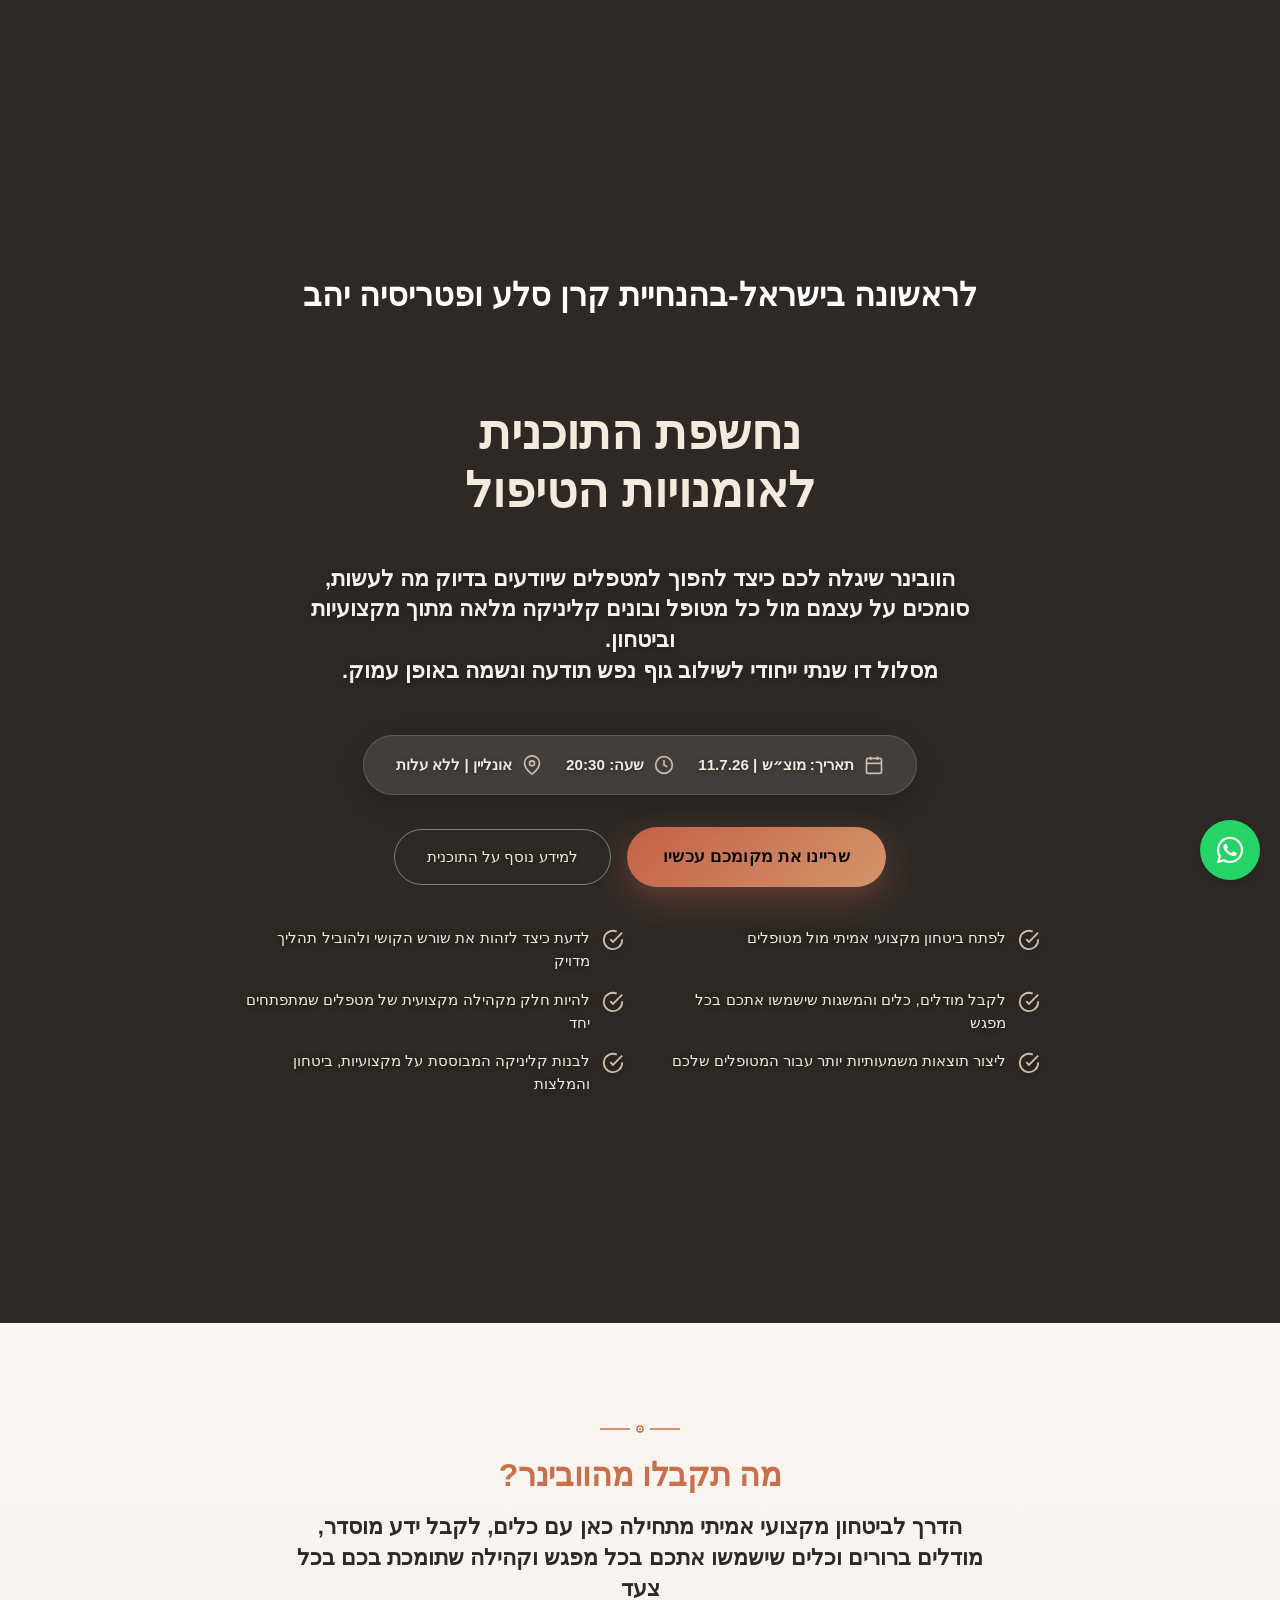
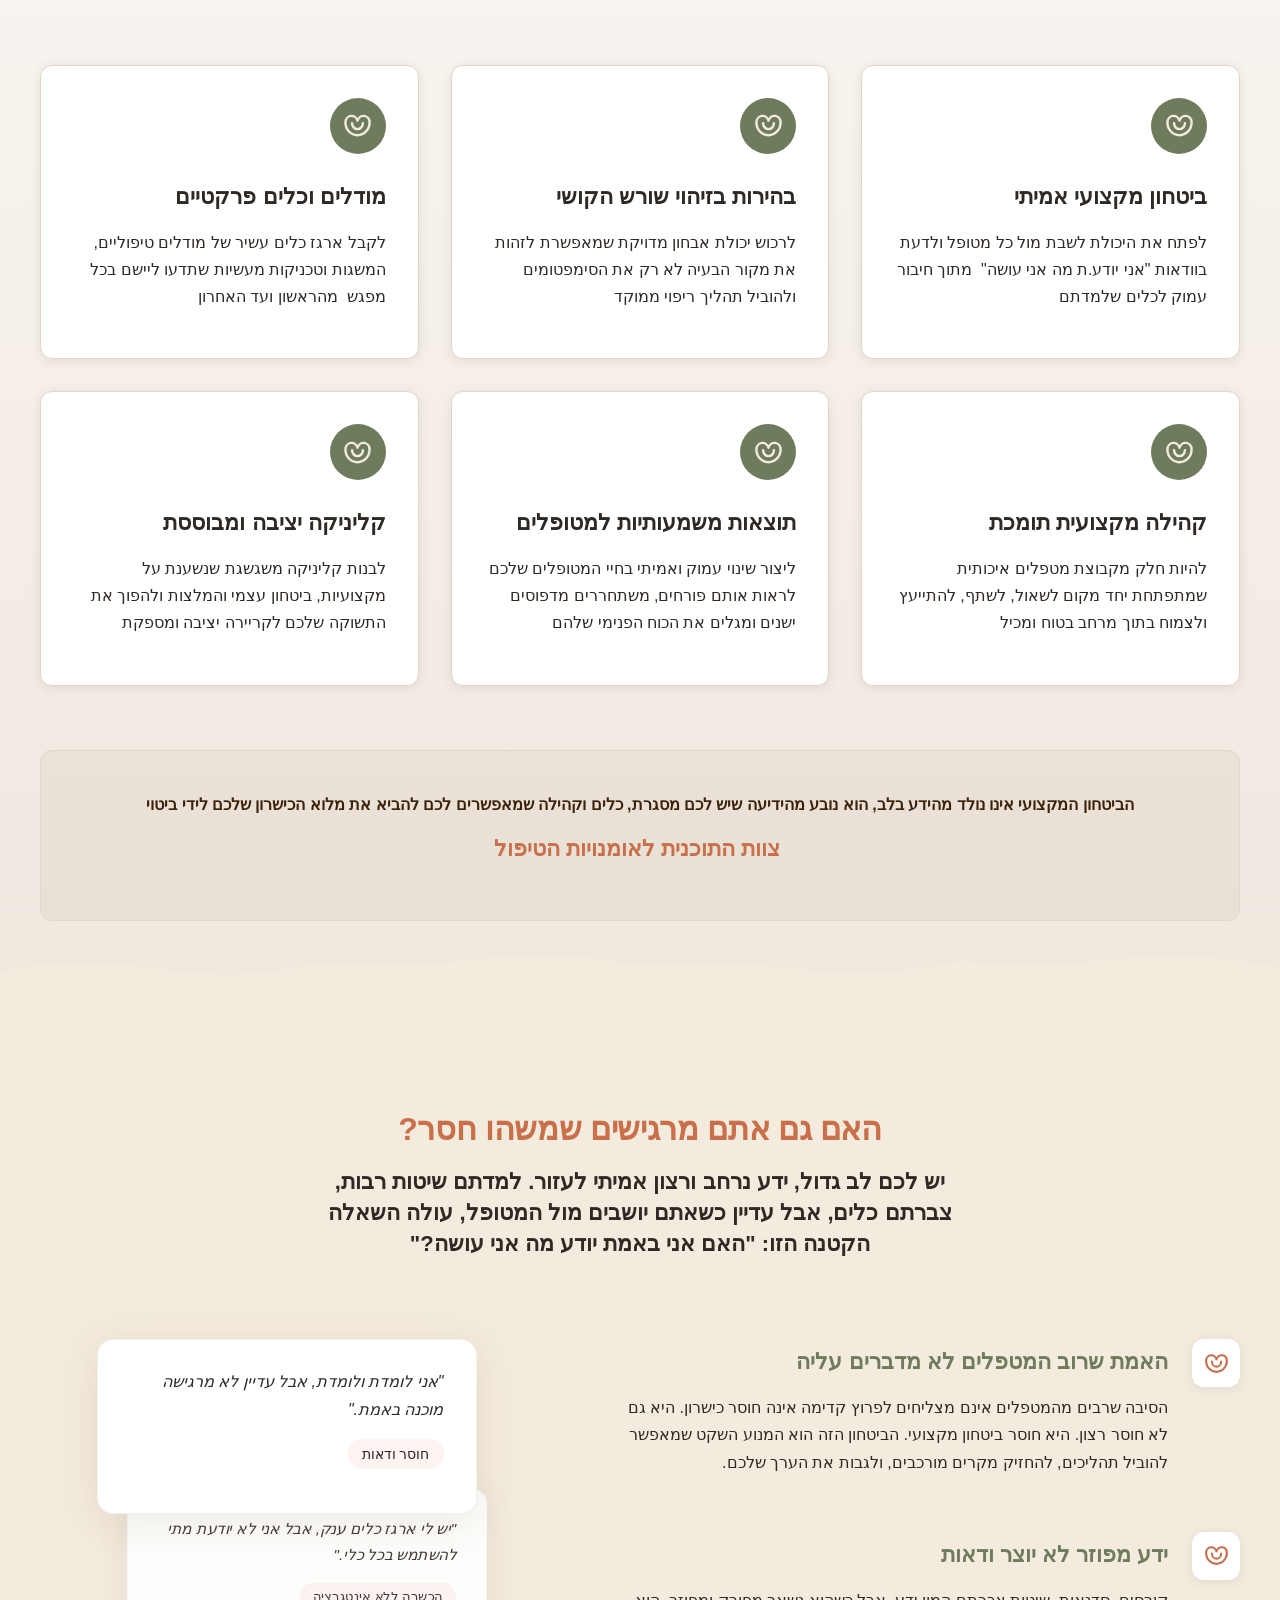
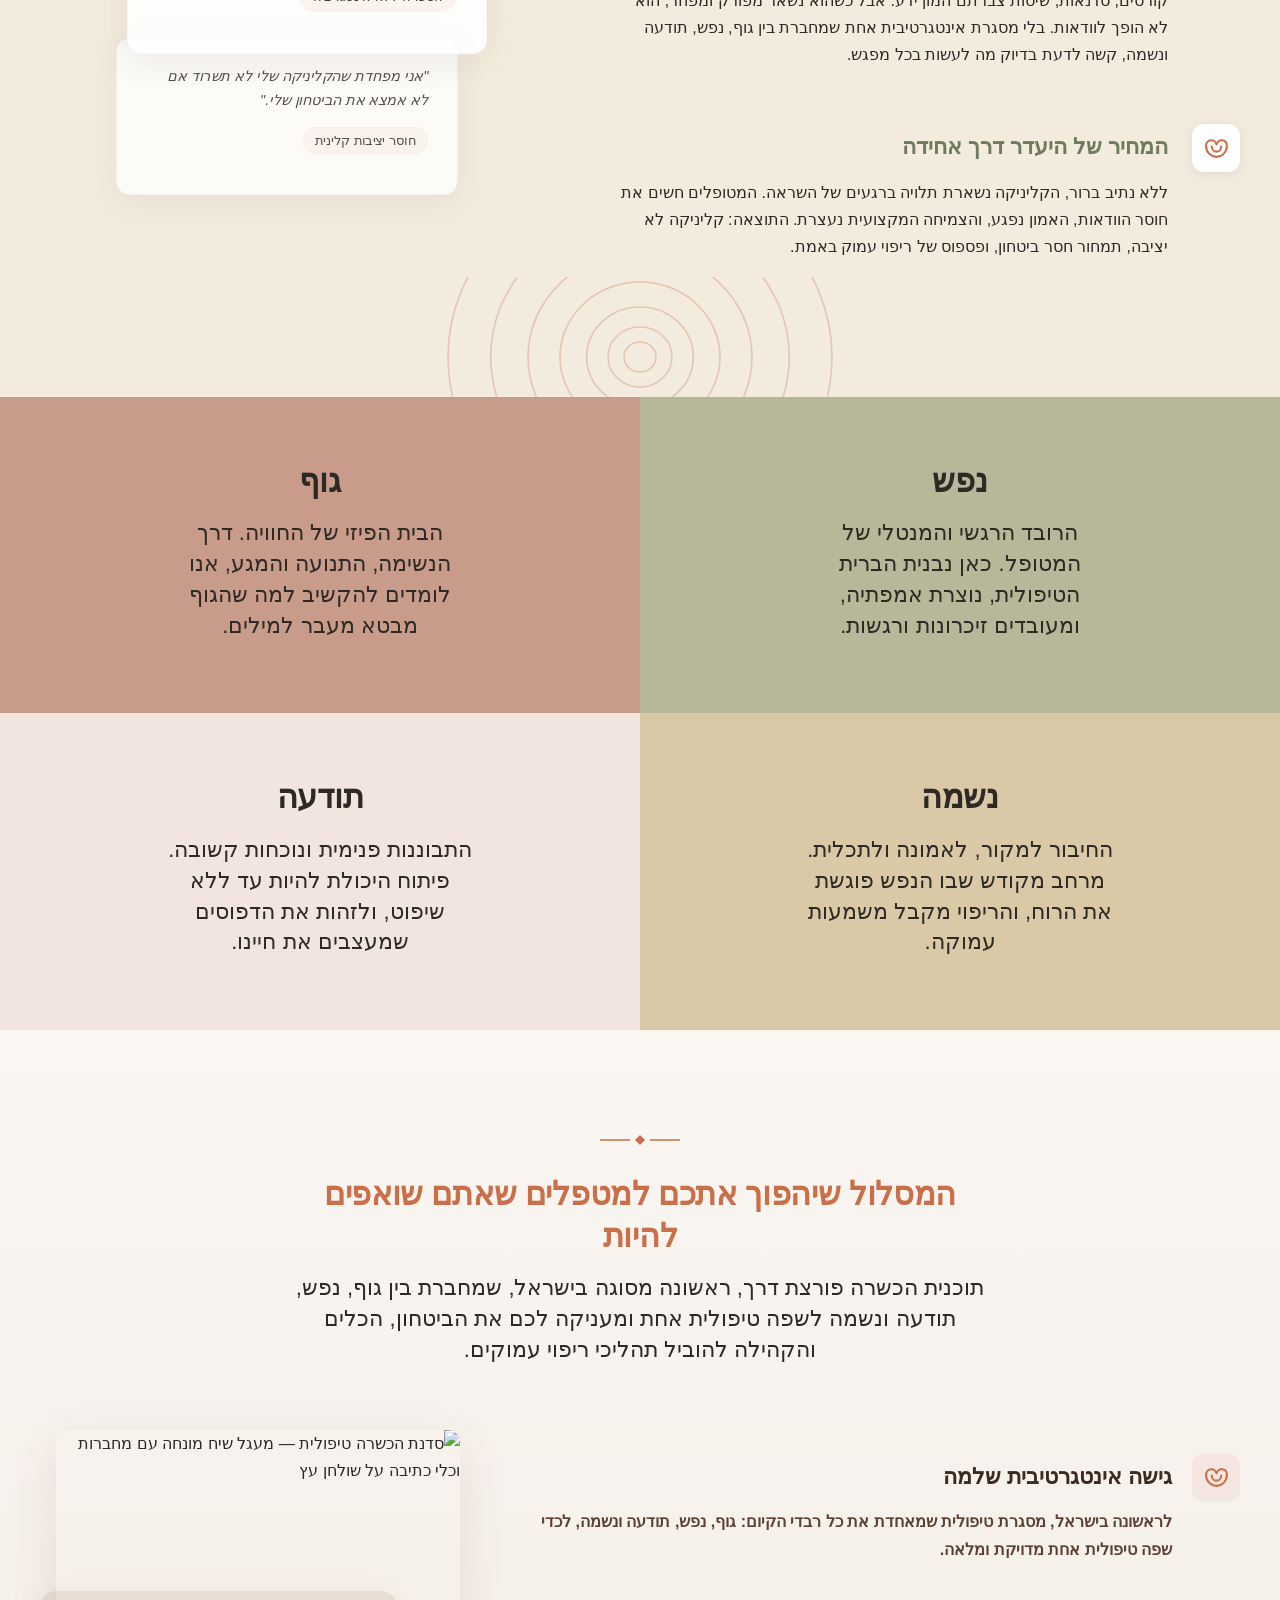
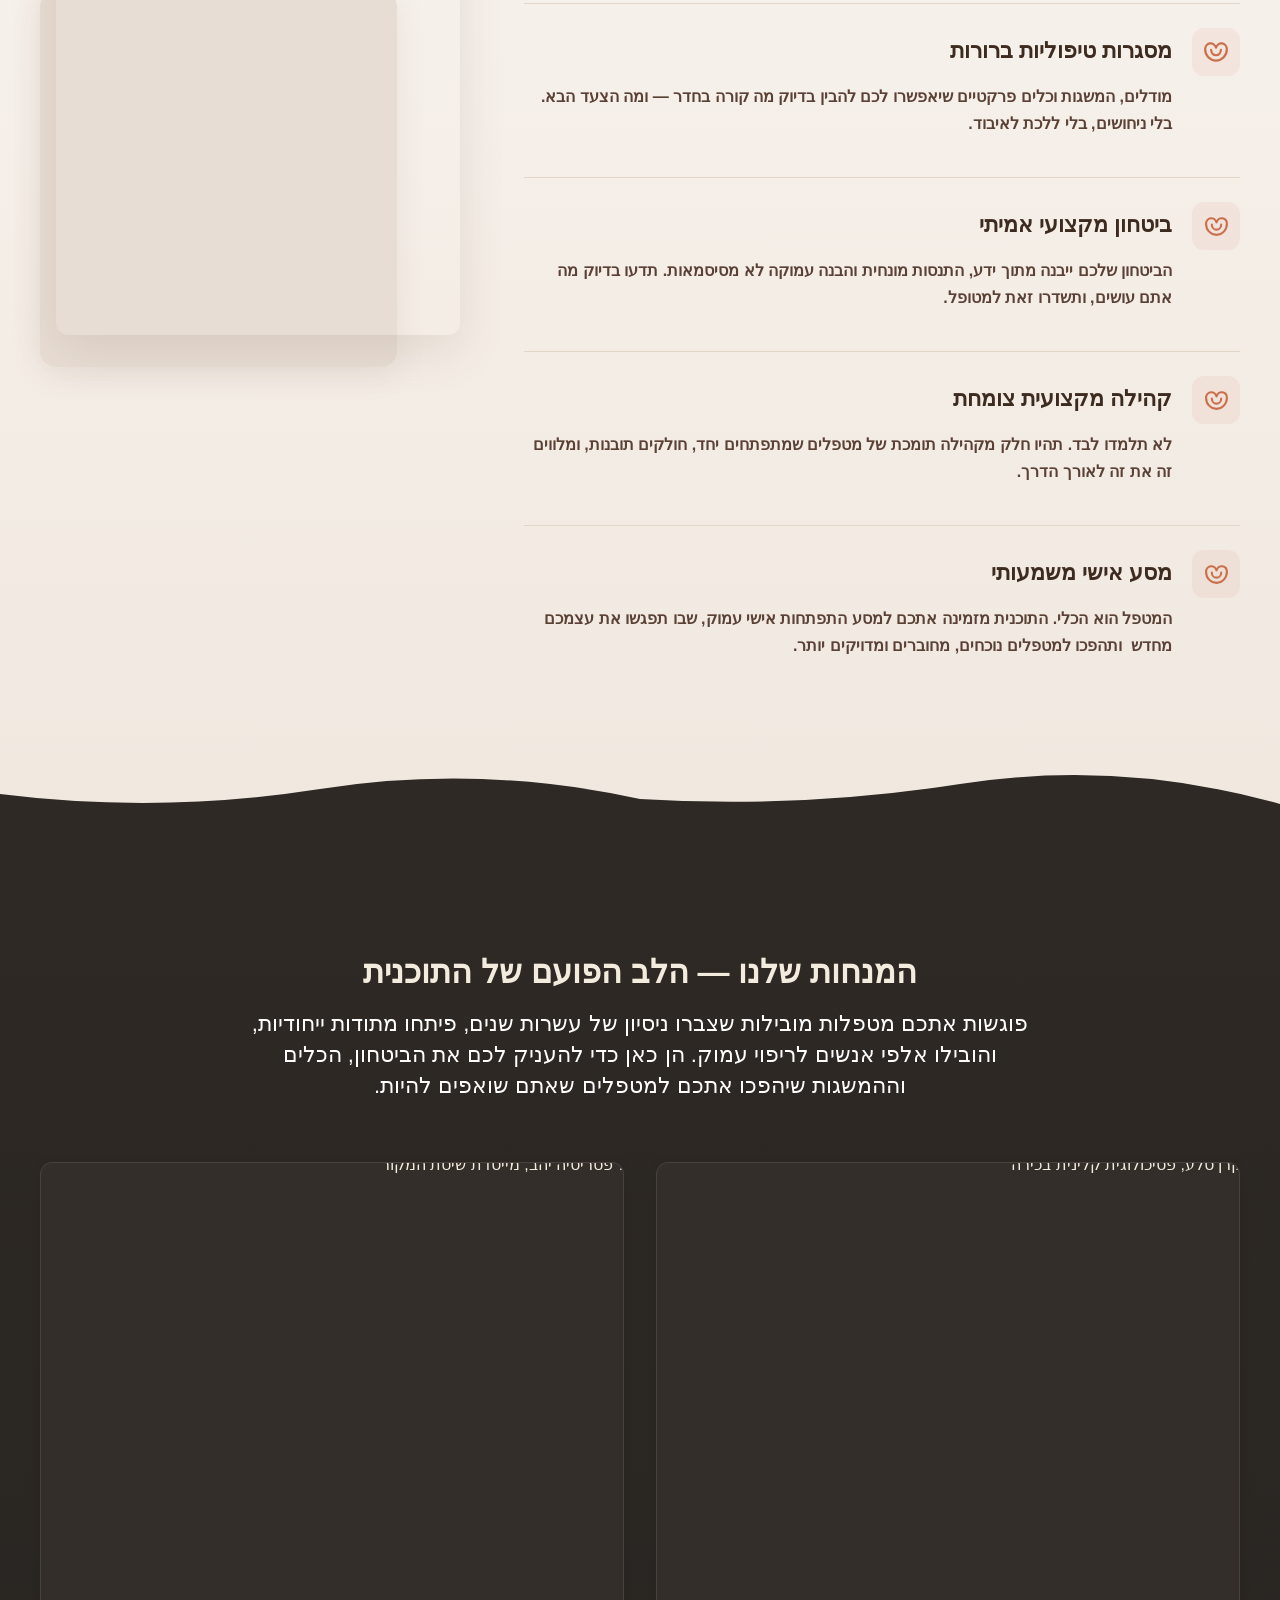
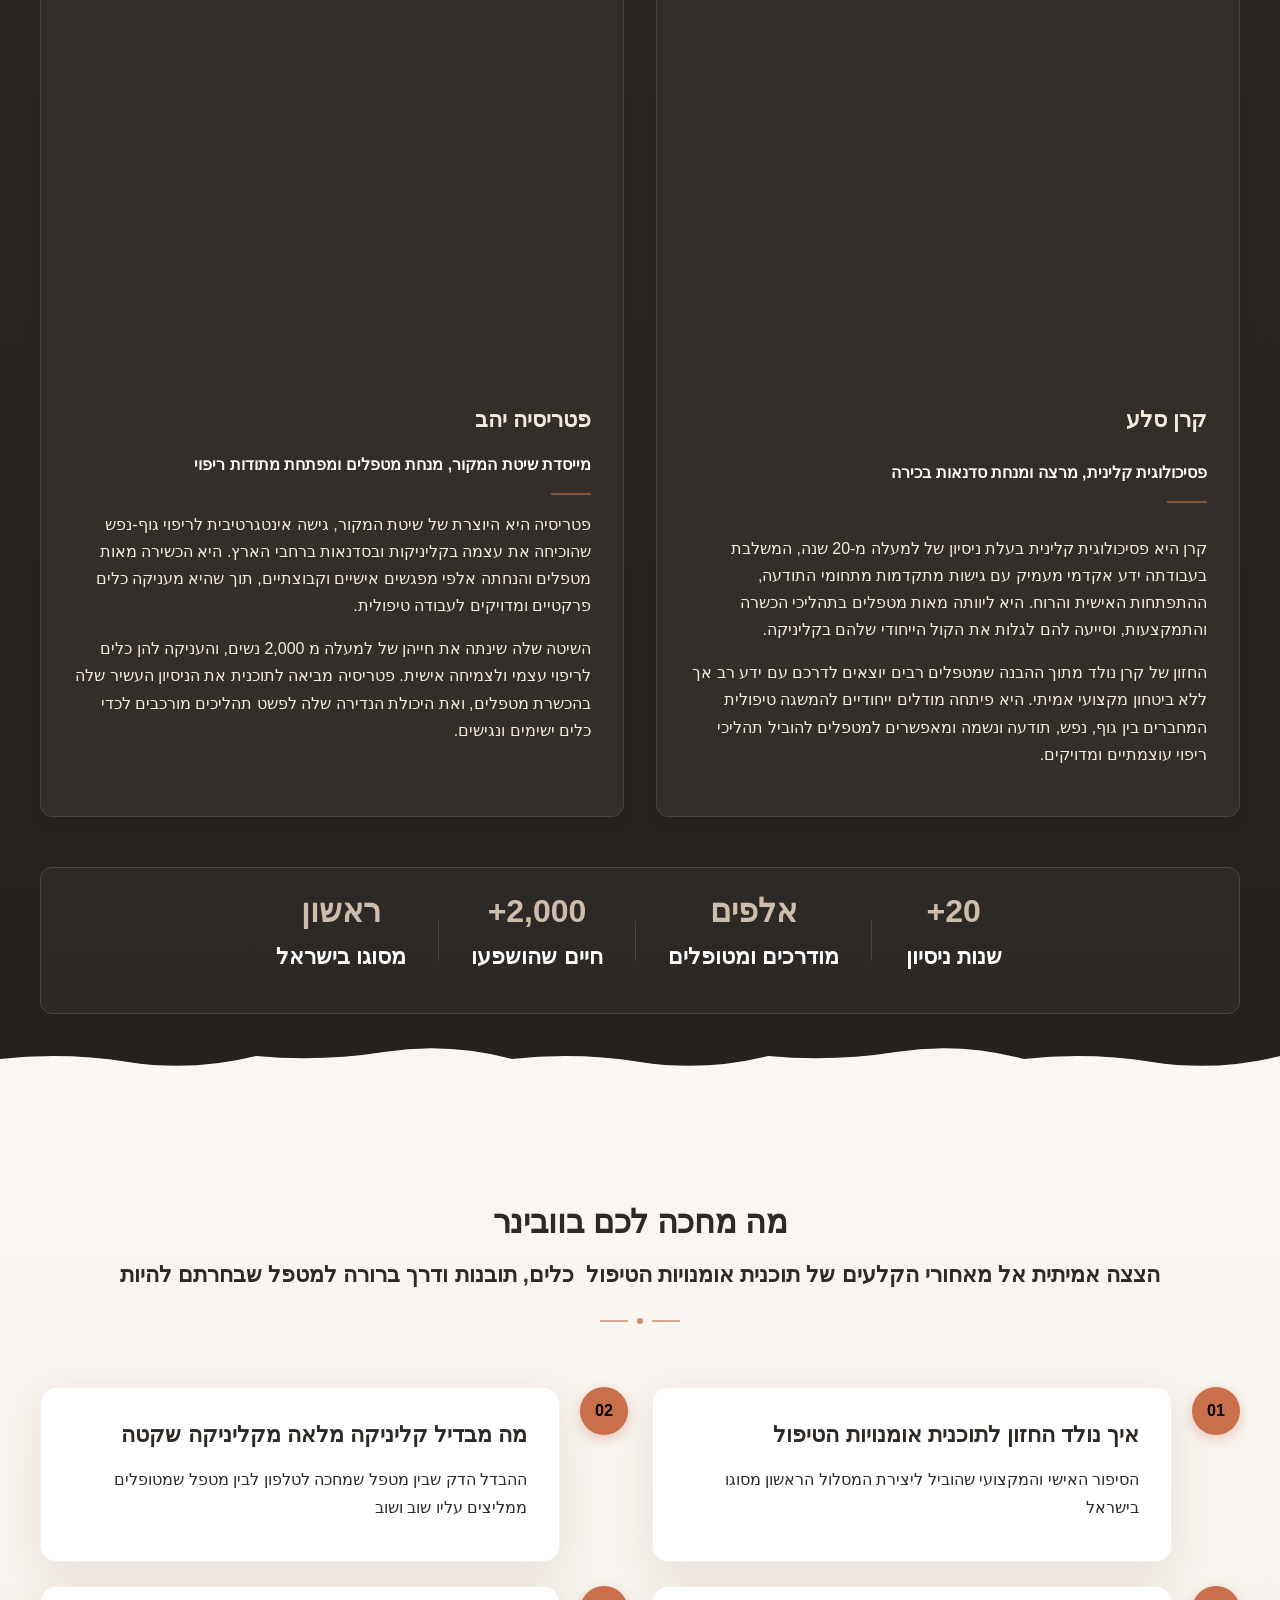
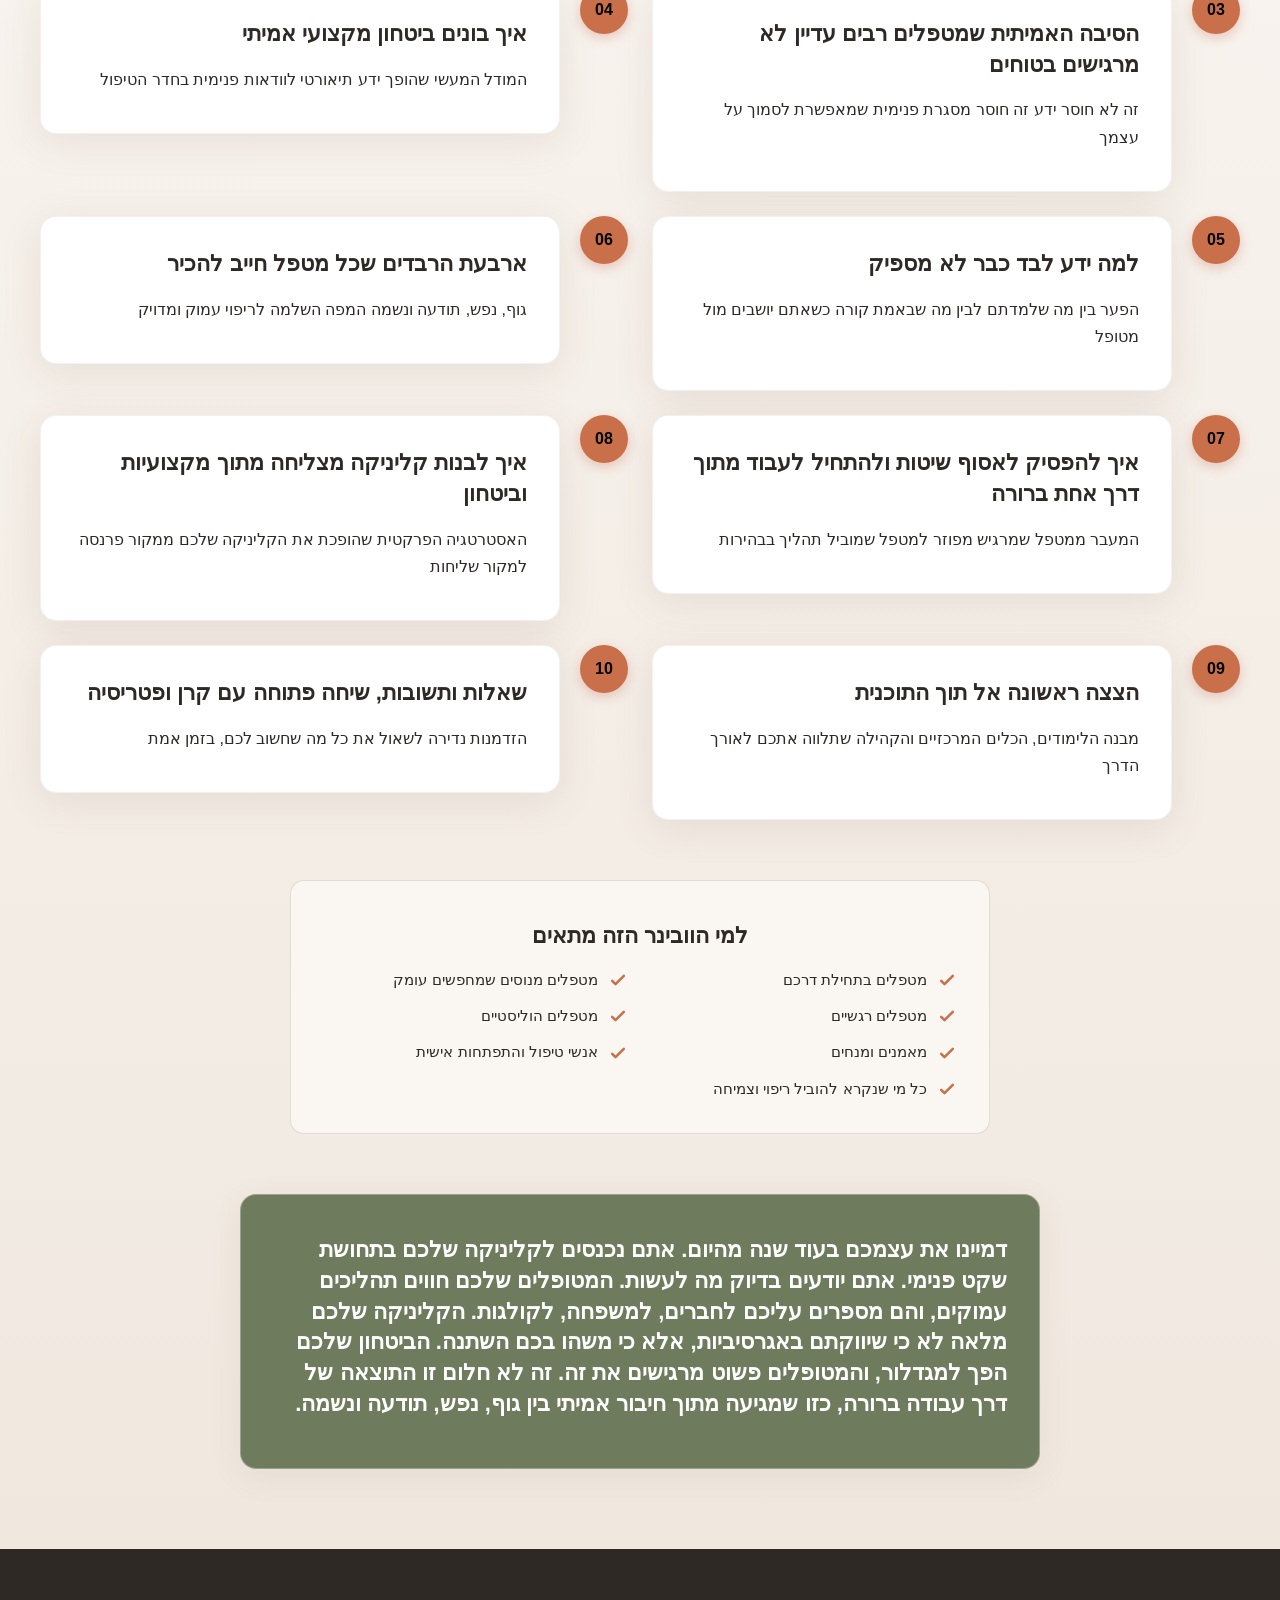
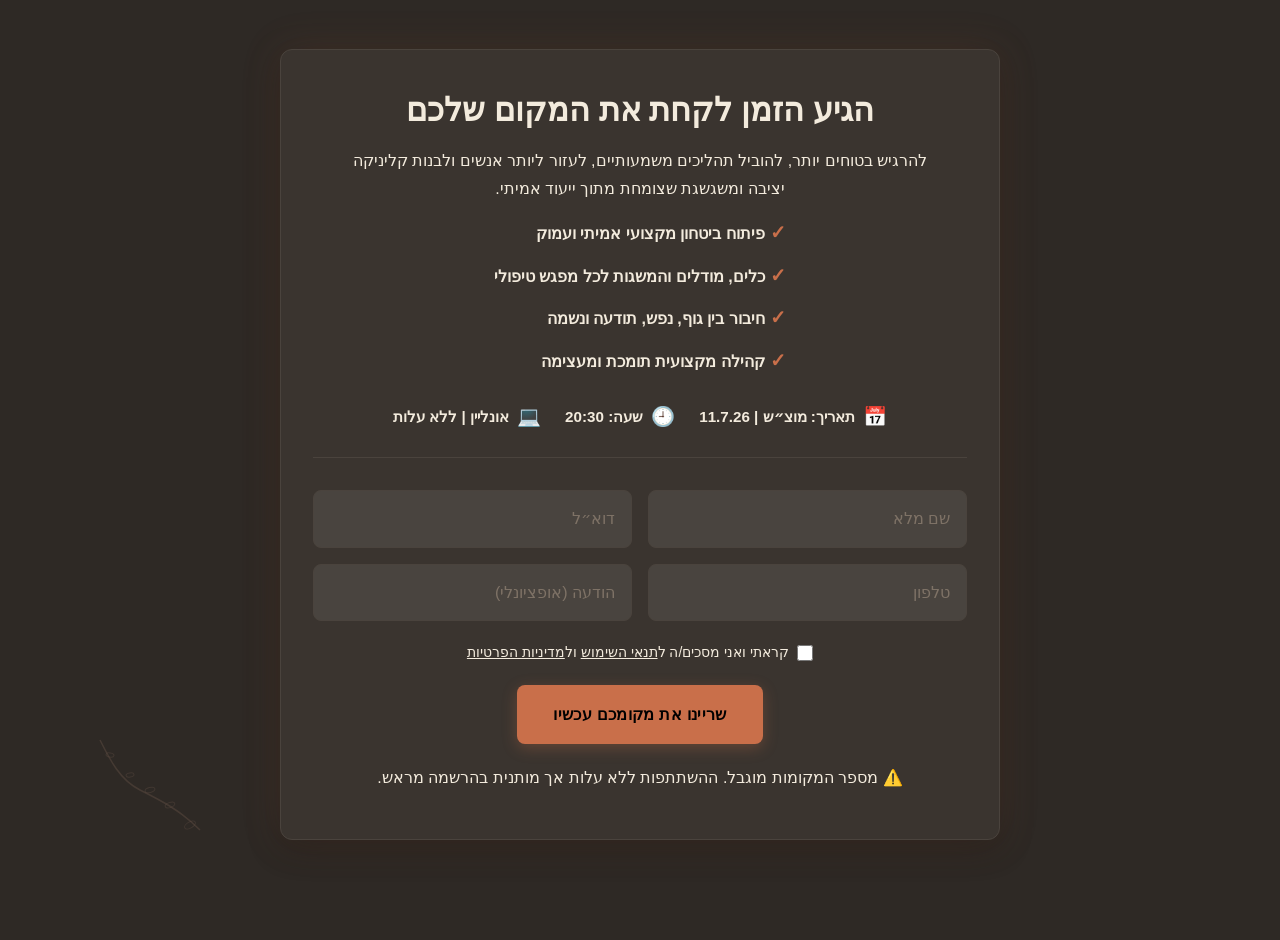
==== public/index.html @ 2e355641 "Background sync: Progressive GitHub Sync" ====
<!doctype html><html dir="rtl" lang="he"><head><meta charset="UTF-8"><meta content="width=device-width,initial-scale=1" name="viewport"><meta content="index, follow" name="robots"><title>גלו את המטפל הבטוח שבכם — התוכנית לאומנויות הטיפול</title><meta content="וובינר חינמי למטפלים רגשיים שמוכנים לצמוח. בואו לגלות איך לפתח ביטחון מקצועי עמוק דרך הכשרה אינטגרטיבית גוף נפש נשמה. המקום שלכם למסע ריפוי מעצים מתחיל כאן!" name="description"><meta content="וובינר חינמי למטפלים רגשיים, פיתוח ביטחון מקצועי למטפלים, הכשרה אינטגרטיבית גוף נפש נשמה, הכשרה למטפלים הוליסטיים אונליין, אומנויות הטיפול ישראל" name="keywords"><link href="/assets/favicon.ico" rel="icon" type="image/x-icon"><link href="/assets/favicon-16x16.png" rel="icon" type="image/png" sizes="16x16"><link href="/assets/favicon-32x32.png" rel="icon" type="image/png" sizes="32x32"><link href="/assets/favicon-48x48.png" rel="icon" type="image/png" sizes="48x48"><link href="/assets/favicon-192x192.png" rel="icon" type="image/png" sizes="192x192"><link href="/assets/favicon-512x512.png" rel="icon" type="image/png" sizes="512x512"><link href="/assets/apple-touch-icon.png" rel="apple-touch-icon"><script>!function(){"use strict";var t="55708b0e-0881-4fe1-ad03-2f93dc5f8337",e="https://qaapi.zappy5.com/api/analytics/track",n=18e5,a=2592e6,o=!0,i=!0,r=!0;var s,l,d,c,u=function(){var e="zappy_visitor_"+t,n=null;try{if(n=localStorage.getItem(e)){var o=JSON.parse(n),i=Date.now();if(i-o.created<a)return o.lastSeen=i,localStorage.setItem(e,JSON.stringify(o)),o.id}}catch(t){console.warn("Zappy Analytics: LocalStorage not available")}var r="zv_"+Date.now()+"_"+Math.random().toString(36).substr(2,9);try{localStorage.setItem(e,JSON.stringify({id:r,created:Date.now(),lastSeen:Date.now()}))}catch(t){}return r}(),m=function(){var e="zappy_session_"+t,a=null;try{if(a=sessionStorage.getItem(e)){var o=JSON.parse(a),i=Date.now();if(i-o.timestamp<n)return o.timestamp=i,sessionStorage.setItem(e,JSON.stringify(o)),o.id}}catch(t){console.warn("Zappy Analytics: SessionStorage not available")}var r="zs_"+Date.now()+"_"+Math.random().toString(36).substr(2,9);try{sessionStorage.setItem(e,JSON.stringify({id:r,timestamp:Date.now()}))}catch(t){}return r}();function f(t,e){var n=function(t){for(var e=t;e&&e!==document.body;){if(e.getAttribute&&null!=e.getAttribute("data-band-index"))return{bandIndex:e.getAttribute("data-band-index"),sectionId:e.id||null};e=e.parentElement}for(e=t;e&&e!==document.body;){if("SECTION"===e.tagName&&e.id)return{bandIndex:null,sectionId:e.id};e=e.parentElement}return{bandIndex:null,sectionId:null}}(t);return{x:Math.round(e&&e.pageX||0),y:Math.round(e&&e.pageY||0),bandIndex:n.bandIndex,sectionId:n.sectionId}}function p(t,e){for(var n in e)Object.prototype.hasOwnProperty.call(e,n)&&(t[n]=e[n]);return t}function g(n,a){a=a||{};var o={website_id:t,event_type:n,page_path:window.location.pathname,referrer:document.referrer||"direct",visitor_id:u,session_id:m,metadata:a};if(navigator.sendBeacon){var i=new Blob([JSON.stringify(o)],{type:"application/json"});navigator.sendBeacon(e,i)}else fetch(e,{method:"POST",headers:{"Content-Type":"application/json"},body:JSON.stringify(o),keepalive:!0}).catch(function(t){console.warn("Zappy Analytics: Failed to track event",t)})}o&&g("pageview",{title:document.title,url:window.location.href}),i&&document.addEventListener("click",function(t){var e=t.target;if("BUTTON"===e.tagName||e.closest("button")){var n="BUTTON"===e.tagName?e:e.closest("button"),a={element:"button",text:n.textContent.trim().substring(0,100),id:n.id||null,class:n.className||null};p(a,f(n,t)),g("click",a)}else if("A"===e.tagName||e.closest("a")){var o="A"===e.tagName?e:e.closest("a"),i={element:"link",text:o.textContent.trim().substring(0,100),href:o.href,external:o.hostname!==window.location.hostname};p(i,f(o,t)),g("navigation",i)}},!0),s=[25,50,75,100],l={},d=0,c=!1,window.addEventListener("scroll",function(){c||(c=!0,window.requestAnimationFrame(function(){var t,e=(t=document.documentElement.scrollHeight-window.innerHeight)<=0?100:Math.min(100,Math.round((window.scrollY||window.pageYOffset||0)/t*100));e>d&&(d=e);for(var n=0;n<s.length;n++){var a=s[n];e>=a&&!l[a]&&(l[a]=!0,g("scroll_depth",{milestone:a,maxDepthPct:d}))}c=!1}))},{passive:!0}),r&&document.addEventListener("submit",function(t){var e=t.target;g("form_submit",{form_id:e.id||null,form_name:e.name||null,form_action:e.action||null,form_method:e.method||"GET"})},!0);var v=Date.now();window.addEventListener("beforeunload",function(){g("page_unload",{time_on_page:Math.floor((Date.now()-v)/1e3),page_path:window.location.pathname})}),window.zappyAnalytics={track:g,getVisitorId:function(){return u},getSessionId:function(){return m}}}()</script><meta content="גלו את המטפל הבטוח שבכם — התוכנית לאומנויות הטיפול" property="og:title"><meta content="וובינר חינמי למטפלים רגשיים שמוכנים לצמוח. בואו לגלות איך לפתח ביטחון מקצועי עמוק דרך הכשרה אינטגרטיבית גוף נפש נשמה. המקום שלכם למסע ריפוי מעצים מתחיל כאן!" property="og:description"><meta content="summary_large_image" name="twitter:card"><meta content="גלו את המטפל הבטוח שבכם — התוכנית לאומנויות הטיפול" name="twitter:title"><meta content="וובינר חינמי למטפלים רגשיים שמוכנים לצמוח. בואו לגלות איך לפתח ביטחון מקצועי עמוק דרך הכשרה אינטגרטיבית גוף נפש נשמה. המקום שלכם למסע ריפוי מעצים מתחיל כאן!" name="twitter:description"><script type="application/ld+json">{"@context":"https://schema.org","@graph":[{"@type":"Organization","@id":"https://hatochnit-leomanuyot-hatipul.zappy5.app#organization","name":"התוכנית לאומנויות הטיפול","url":"https://hatochnit-leomanuyot-hatipul.zappy5.app","description":"A pioneering Israeli training program called 'The Arts of Therapy' led by clinical psychologist Keren Sela and Patricia Yahav, founder of the Source Method. The program targets therapists who feel knowledgeable but lack professional confidence and a unified framework. It offers an integrative holistic approach connecting body, mind, consciousness, and soul, positioning itself as the first of its kind in Israel. The brand voice is warm, empowering, and deeply spiritual yet professional — combining psychological credibility with personal growth and healing energy. The webinar page serves as the top-of-funnel entry point to a paid certification program."},{"@type":"WebSite","@id":"https://hatochnit-leomanuyot-hatipul.zappy5.app#website","url":"https://hatochnit-leomanuyot-hatipul.zappy5.app","name":"התוכנית לאומנויות הטיפול","publisher":{"@id":"https://hatochnit-leomanuyot-hatipul.zappy5.app#organization"}},{"@type":"ContactPage","@id":"https://hatochnit-leomanuyot-hatipul.zappy5.app#contactpage","url":"https://hatochnit-leomanuyot-hatipul.zappy5.app","name":"גלו את המטפל הבטוח שבכם — התוכנית לאומנויות הטיפול","mainEntity":{"@id":"https://hatochnit-leomanuyot-hatipul.zappy5.app#organization"},"potentialAction":{"@type":"CommunicateAction","target":{"@type":"EntryPoint","urlTemplate":"https://hatochnit-leomanuyot-hatipul.zappy5.app/api/email/contact-form","actionPlatform":["http/method=POST"],"contentType":"application/json"},"instrument":[{"@type":"PropertyValue","name":"name","propertyID":"text","valueRequired":true,"description":"שם מלא"},{"@type":"PropertyValue","name":"email","propertyID":"email","valueRequired":true,"description":"דוא״ל"},{"@type":"PropertyValue","name":"phone","propertyID":"tel","valueRequired":true,"description":"טלפון"},{"@type":"PropertyValue","name":"message","propertyID":"text","valueRequired":false,"description":"הודעה (אופציונלי)"},{"@type":"PropertyValue","name":"privacy_consent","propertyID":"checkbox","valueRequired":true}]}}]}</script><meta content="website" property="og:type"><meta content="he_IL" property="og:locale"><link href="https://cdnjs.cloudflare.com/ajax/libs/font-awesome/6.4.0/css/all.min.css" rel="stylesheet"><style>.skip-link{position:absolute;top:0;left:0;transform:translateY(-200%);padding:12px 18px;background:var(--bg-dark,#1a1a1a);color:var(--text-light,#fff);font-weight:600;border-radius:0 0 8px 0;z-index:10000}.skip-link:focus{transform:none;outline:2px solid var(--ring,#fff);outline-offset:2px}:focus-visible{outline:2px solid var(--ring,currentColor);outline-offset:3px}</style><link href="/assets/favicon.ico" rel="icon" type="image/x-icon"><link href="/assets/favicon-16x16.png" rel="icon" type="image/png" sizes="16x16"><link href="/assets/favicon-32x32.png" rel="icon" type="image/png" sizes="32x32"><link href="/assets/favicon-48x48.png" rel="icon" type="image/png" sizes="48x48"><link href="/assets/favicon-192x192.png" rel="icon" type="image/png" sizes="192x192"><link href="/assets/favicon-512x512.png" rel="icon" type="image/png" sizes="512x512"><link href="/assets/apple-touch-icon.png" rel="apple-touch-icon"><link href="https://cdn.jsdelivr.net/npm/vanilla-cookieconsent@3/dist/cookieconsent.css" rel="stylesheet"><script src="https://cdn.jsdelivr.net/npm/vanilla-cookieconsent@3/dist/cookieconsent.umd.js"></script><script src="https://cdn.jsdelivr.net/gh/mickidum/acc_toolbar/acctoolbar/acctoolbar.min.js"></script><style data-zappy-section-v2-css="true">.index-agenda-section{background:linear-gradient(180deg,#faf6f2 0,#f0e8df 100%);color:var(--text-dark);padding:100px 20px 80px;position:relative;overflow:hidden;direction:rtl}.index-agenda-section__container{max-width:1200px;margin:0 auto;position:relative;z-index:2}.index-agenda-section__header{text-align:center;margin-bottom:60px}.index-agenda-section__title{font-family:'Cormorant Garamond','Playfair Display',serif;font-size:2rem;font-weight:700;letter-spacing:-.01em;line-height:1.2;color:var(--text-dark);margin-bottom:16px}.index-agenda-section__subtitle{font-family:Assistant,Inter,sans-serif;font-size:1.05rem;line-height:1.8;color:var(--text-muted);max-width:650px;margin-inline:auto;text-align:center}.index-agenda-section__flourish{margin-top:24px;display:flex;justify-content:center}.index-agenda-section__flourish svg{width:80px;height:auto;opacity:.8}.index-agenda-section__timeline{display:grid;grid-template-columns:1fr;gap:24px;margin-bottom:60px}.index-agenda-section__item{display:flex;align-items:flex-start;gap:20px;position:relative}.index-agenda-section__item-marker{flex-shrink:0;width:48px;height:48px;border-radius:50%;background:var(--primary);color:#fff;display:flex;align-items:center;justify-content:center;box-shadow:0 4px 12px rgba(196,97,74,.3);position:relative;z-index:2}.index-agenda-section__item-number{font-family:Assistant,Inter,sans-serif;font-size:1rem;font-weight:700;line-height:1}.index-agenda-section__item-content{flex:1;background:#fff;border-radius:16px;box-shadow:0 8px 40px rgba(100,70,50,.1);padding:1.5rem 2rem;border:1px solid rgba(139,111,94,.1);transition:transform .2s ease,box-shadow .2s ease}.index-agenda-section__item-content:hover{transform:translateY(-2px);box-shadow:0 16px 48px rgba(100,70,50,.12)}.index-agenda-section__item-title{font-family:'Cormorant Garamond','Playfair Display',serif;font-size:1.4rem;font-weight:600;line-height:1.35;color:var(--text-dark);margin-bottom:8px;text-align:right}.index-agenda-section__item-text{font-family:Assistant,Inter,sans-serif;font-size:.95rem;font-weight:400;line-height:1.75;color:var(--text-muted);text-align:right;margin:0}.index-agenda-section__audience{margin-bottom:60px}.index-agenda-section__audience-card{background:#faf6f2;border:1px solid rgba(139,111,94,.2);border-radius:14px;padding:2rem;max-width:700px;margin:0 auto}.index-agenda-section__audience-title{font-family:'Cormorant Garamond','Playfair Display',serif;font-size:1.4rem;font-weight:600;line-height:1.35;color:var(--text-dark);margin-bottom:24px;text-align:center}.index-agenda-section__audience-list{list-style:none;padding:0;margin:0;display:grid;grid-template-columns:repeat(auto-fit,minmax(200px,1fr));gap:12px 24px}.index-agenda-section__audience-item{display:flex;align-items:center;gap:10px;font-family:Assistant,Inter,sans-serif;font-size:.95rem;line-height:1.6;color:var(--text-dark);text-align:right}.index-agenda-section__check-icon{width:20px;height:20px;flex-shrink:0;color:var(--primary)}.index-agenda-section__vision{max-width:800px;margin:0 auto;padding:2rem;background:rgba(255,255,255,.6);backdrop-filter:blur(4px);border-radius:16px;border:1px solid rgba(255,255,255,.8);box-shadow:0 8px 32px rgba(100,70,50,.08)}.index-agenda-section__vision-text{font-family:Assistant,Inter,sans-serif;font-size:.95rem;font-weight:400;line-height:1.75;color:var(--text-dark);text-align:right;margin:0;font-style:italic}.index-agenda-section__botanical{position:absolute;bottom:20px;left:20px;width:180px;height:auto;pointer-events:none;z-index:1;opacity:.6}.index-agenda-section__botanical svg{width:100%;height:auto}@media (max-width:768px){.index-agenda-section{padding:80px 16px 60px}.index-agenda-section__header{margin-bottom:40px}.index-agenda-section__title{font-size:1.75rem}.index-agenda-section__subtitle{font-size:1rem}.index-agenda-section__timeline{gap:16px}.index-agenda-section__item{gap:12px}.index-agenda-section__item-marker{width:40px;height:40px}.index-agenda-section__item-number{font-size:.9rem}.index-agenda-section__item-content{padding:1.25rem}.index-agenda-section__item-title{font-size:1.2rem}.index-agenda-section__audience-list{grid-template-columns:1fr}.index-agenda-section__audience-card{padding:1.5rem}.index-agenda-section__vision{padding:1.5rem}.index-agenda-section__botanical{width:120px;bottom:10px;left:10px;opacity:.4}}@media (min-width:769px){.index-agenda-section__timeline{grid-template-columns:1fr 1fr}}</style><style data-zappy-section-v2-css="true">.home-layout-section{direction:rtl;text-align:right;background:var(--bg-light);color:var(--text-dark);padding:0;margin:0;overflow:hidden}.home-layout-section__grid{display:grid;grid-template-columns:1fr 1fr;grid-template-rows:1fr 1fr;min-height:600px;width:100%;max-width:100%}.home-layout-section__panel{position:relative;display:flex;align-items:center;justify-content:center;padding:2rem;overflow:hidden;transition:all .3s ease;cursor:default}.home-layout-section__panel-content{position:relative;z-index:2;text-align:center;max-width:360px;padding:1.5rem}.home-layout-section__panel-title{font-family:'Cormorant Garamond','Playfair Display',serif;font-size:3rem;font-weight:700;margin:0 0 1rem 0;line-height:1.2;letter-spacing:-.01em;color:var(--text-dark)}.home-layout-section__panel-desc{font-family:Assistant,Inter,sans-serif;font-size:1rem;font-weight:400;line-height:1.7;margin:0;color:var(--text-dark);opacity:.85}.home-layout-section__panel--nefesh{background-color:#b7b89a}.home-layout-section__panel--guf{background-color:#c89b8b}.home-layout-section__panel--neshamah{background-color:#d9c9a6}.home-layout-section__panel--todaah{background-color:#9da7b5}.home-layout-section__panel:hover{filter:brightness(1.03);box-shadow:inset 0 0 0 1px rgba(255,255,255,.2)}@media (max-width:768px){.home-layout-section__grid{grid-template-columns:1fr!important;grid-template-rows:auto;min-height:auto}.home-layout-section__panel{min-height:250px;padding:2rem 1.5rem}.home-layout-section__panel-title{font-size:2.5rem}.home-layout-section__panel-content{max-width:280px}}</style><style data-zappy-section-v2-css="true">.index-hero-section{position:relative;width:100%;min-height:100vh;display:flex;align-items:center;justify-content:center;background-color:var(--bg-dark);color:var(--text-light);overflow:hidden;direction:rtl;padding:120px 16px 80px}.index-hero-section .hero-bg-wrapper{position:absolute;inset:0;width:100%;height:100%;z-index:0}.index-hero-section .hero-bg-image{width:100%;height:100%;background-size:cover!important;background-position:center!important;min-height:100vh!important}.index-hero-section .hero-scrim{position:absolute;inset:0;width:100%;height:100%;z-index:1;pointer-events:none;background:linear-gradient(to bottom,rgba(46,41,37,.5) 0,rgba(46,41,37,.75) 50%,rgba(46,41,37,.9) 100%)}.index-hero-section .hero-mandala{position:absolute;top:40px;inset-inline-start:40px;width:120px;height:120px;z-index:2;pointer-events:none;opacity:.7;color:var(--primary)}.index-hero-section .hero-content-container{position:relative;z-index:10;max-width:900px;width:100%;margin:0 auto;text-align:center;display:flex;flex-direction:column;align-items:center;gap:32px}.index-hero-section .hero-text-group{display:flex;flex-direction:column;align-items:center;gap:20px;width:100%}.index-hero-section .hero-label{font-size:.85rem;font-weight:500;letter-spacing:.08em;text-transform:uppercase;color:var(--accent);margin:0;text-shadow:0 2px 8px rgba(0,0,0,.4)}.index-hero-section .hero-headline{font-family:'Cormorant Garamond','Playfair Display',serif;font-size:3.2rem;font-weight:700;letter-spacing:-.01em;line-height:1.15;color:var(--text-light);margin:0;max-width:none!important}.index-hero-section .hero-subtitle{font-size:1.4rem;font-weight:400;line-height:1.45;color:var(--text-light);margin:0;text-shadow:0 2px 12px rgba(0,0,0,.5);max-width:700px;opacity:.95}.index-hero-section .hero-event-details{display:flex;flex-wrap:wrap;justify-content:center;align-items:center;gap:24px;padding:16px 32px;background:rgba(255,255,255,.1);backdrop-filter:blur(12px);-webkit-backdrop-filter:blur(12px);border-radius:100px;border:1px solid rgba(255,255,255,.15);box-shadow:0 8px 32px rgba(0,0,0,.2)}.index-hero-section .event-item{display:flex;align-items:center;gap:10px;color:var(--text-light);font-size:.95rem;font-weight:500;text-shadow:0 1px 4px rgba(0,0,0,.4)}.index-hero-section .event-icon{width:20px;height:20px;flex-shrink:0;color:var(--accent)}.index-hero-section .hero-cta-group{display:flex;flex-wrap:wrap;justify-content:center;align-items:center;gap:16px;width:100%}.index-hero-section .btn-primary-hero{display:inline-block;background:linear-gradient(135deg,#c4614a 0,#d4956a 100%);color:#fff;padding:16px 36px;border-radius:100px;border:none;font-weight:600;font-size:1.05rem;letter-spacing:.02em;cursor:pointer;text-decoration:none;box-shadow:0 12px 32px rgba(196,97,74,.35);transition:all .35s cubic-bezier(.4, 0, .2, 1);text-shadow:none}.index-hero-section .btn-primary-hero:hover{transform:translateY(-3px);box-shadow:0 16px 40px rgba(196,97,74,.5)}.index-hero-section .btn-ghost-hero{display:inline-block;background:0 0;color:var(--text-light);border:1.5px solid rgba(255,255,255,.4);padding:14px 32px;border-radius:100px;font-weight:500;font-size:.95rem;text-decoration:none;backdrop-filter:blur(4px);transition:all .35s cubic-bezier(.4, 0, .2, 1);text-shadow:0 1px 4px rgba(0,0,0,.4)}.index-hero-section .btn-ghost-hero:hover{background:rgba(255,255,255,.15);border-color:var(--accent);color:var(--accent);transform:translateY(-2px)}.index-hero-section .hero-benefits-list{list-style:none;padding:0;margin:8px 0 0;display:grid;grid-template-columns:repeat(2,1fr);gap:16px 32px;width:100%;max-width:800px;text-align:start}.index-hero-section .hero-benefits-list li{display:flex;align-items:flex-start;gap:12px;color:var(--text-light);font-size:.95rem;font-weight:400;line-height:1.5;text-shadow:0 1px 6px rgba(0,0,0,.5)}.index-hero-section .benefit-icon{width:22px;height:22px;flex-shrink:0;margin-top:2px;color:var(--accent);filter:drop-shadow(0 1px 4px rgba(0,0,0,.4))}@media (max-width:768px){.index-hero-section{padding:140px 16px 60px}.index-hero-section .hero-content-container{gap:28px}.index-hero-section .hero-headline{font-size:2.2rem;line-height:1.2}.index-hero-section .hero-subtitle{font-size:1.1rem;line-height:1.5}.index-hero-section .hero-event-details{flex-direction:column;gap:12px;padding:16px 24px;border-radius:24px;width:100%;max-width:320px}.index-hero-section .hero-cta-group{flex-direction:column;width:100%;max-width:320px}.index-hero-section .btn-ghost-hero,.index-hero-section .btn-primary-hero{width:100%;text-align:center;padding:14px 24px;font-size:.95rem}.index-hero-section .hero-benefits-list{grid-template-columns:1fr!important;gap:12px;max-width:100%}.index-hero-section .hero-mandala{top:20px;inset-inline-start:20px;width:80px;height:80px;opacity:.5}}.hero .hero-title,.hero h1,.hero-section h1,.hero-title,[class*=hero-] h1,[class~=hero] h1{font-size:48px!important;line-height:1.2!important}@media (max-width:1024px){.hero .hero-title,.hero h1,.hero-section h1,.hero-title,[class*=hero-] h1,[class~=hero] h1{font-size:36px!important}}@media (max-width:768px){.hero .hero-title,.hero h1,.hero-section h1,.hero-title,[class*=hero-] h1,[class~=hero] h1{font-size:28px!important}}</style><link href="/styles.css" rel="stylesheet"><script>window.ZAPPY_WEBSITE_ID="55708b0e-0881-4fe1-ad03-2f93dc5f8337",window.ZAPPY_API_BASE="https://qaapi.zappy5.com"</script><style id="zappy-dropdown-submenu-styles">#navMenu li:has(.sub-menu),.nav-menu li:has(.sub-menu),.navbar li:has(.sub-menu),nav li:has(.sub-menu){position:relative}#navMenu .sub-menu,.nav-menu .sub-menu,.navbar .sub-menu,nav .sub-menu{display:block!important;position:absolute!important;top:100%;left:0;min-width:220px;background:#fff;border-radius:8px;box-shadow:0 8px 25px rgba(0,0,0,.15);padding:8px 0;opacity:0;visibility:hidden;transform:translateY(10px);transition:all .3s ease;z-index:1000;list-style:none;pointer-events:none}#navMenu li:hover>.sub-menu,.nav-menu li:hover>.sub-menu,.navbar li:hover>.sub-menu,nav li:hover>.sub-menu{opacity:1!important;visibility:visible!important;transform:translateY(0)!important;pointer-events:auto!important}.sub-menu li{list-style:none;margin:0;padding:0}.sub-menu a{display:block!important;padding:10px 16px!important;color:var(--text-dark,#333)!important;font-weight:500;text-decoration:none;white-space:nowrap;transition:background-color .2s}.sub-menu .zappy-nav-child>a{padding-left:28px!important;font-size:.9em!important;opacity:.85!important}[dir=rtl] .sub-menu .zappy-nav-child>a,html[lang=ar] .sub-menu .zappy-nav-child>a,html[lang=he] .sub-menu .zappy-nav-child>a{padding-left:10px!important;padding-right:28px!important}.sub-menu .zappy-nav-parent>a{font-weight:600!important}.sub-menu a:hover{background-color:#f5f5f5}[dir=rtl] .nav-menu .sub-menu,[dir=rtl] .navbar .sub-menu,[dir=rtl] nav .sub-menu,html[lang=ar] .nav-menu .sub-menu,html[lang=ar] .navbar .sub-menu,html[lang=ar] nav .sub-menu,html[lang=he] .nav-menu .sub-menu,html[lang=he] .navbar .sub-menu,html[lang=he] nav .sub-menu{left:auto!important;right:0!important}.sub-menu:empty,.sub-menu:not(:has(li)):not(:has(> a)),.sub-menu:not(:has(li:not(.zappy-hidden-menu-item))):not(:has(> a)){display:none!important;opacity:0!important;visibility:hidden!important;pointer-events:none!important}li:has(.menu-group-title):hover>.sub-menu{opacity:1!important;visibility:visible!important;transform:translateY(0)!important;pointer-events:auto!important}#navMenu>li>.menu-group-title,.nav-menu>li>.menu-group-title{display:inline-block;padding:.5rem 1rem;cursor:default;user-select:none}@media (max-width:768px){#navMenu .sub-menu,.nav-menu .sub-menu,.navbar .sub-menu,nav .sub-menu{position:static!important;transform:none!important;box-shadow:none!important;background:0 0!important;max-height:0;overflow:hidden;opacity:0;visibility:hidden;transition:max-height .3s ease,opacity .3s ease;padding:0!important;border-radius:0!important}#navMenu .sub-menu.mobile-expanded,.nav-menu .sub-menu.mobile-expanded,.navbar .sub-menu.mobile-expanded{max-height:none!important;overflow-y:visible!important;opacity:1!important;visibility:visible!important;padding:8px 0 8px 16px!important}[dir=rtl] .sub-menu.mobile-expanded,html[lang=he] .sub-menu.mobile-expanded{padding:8px 16px 8px 0!important}#navMenu li:hover>.sub-menu,.nav-menu li:hover>.sub-menu,.navbar li:hover>.sub-menu,nav li:hover>.sub-menu{opacity:0;visibility:hidden;pointer-events:none}#navMenu li>.sub-menu.mobile-expanded,.nav-menu li>.sub-menu.mobile-expanded,.navbar li>.sub-menu.mobile-expanded,nav li>.sub-menu.mobile-expanded{opacity:1!important;visibility:visible!important;pointer-events:auto!important}#navMenu li:has(.sub-menu),.nav-menu li:has(.sub-menu),.navbar li:has(.sub-menu),nav li:has(.sub-menu){display:flex!important;flex-wrap:wrap!important;align-items:center!important;position:relative!important;min-height:44px!important}#navMenu li:has(.sub-menu)>a,.nav-menu li:has(.sub-menu)>a,.navbar li:has(.sub-menu)>a,nav li:has(.sub-menu)>a{flex:1!important;min-width:0!important}#navMenu li:has(.sub-menu)>.menu-group-title,.nav-menu li:has(.sub-menu)>.menu-group-title,.navbar li:has(.sub-menu)>.menu-group-title,nav li:has(.sub-menu)>.menu-group-title{flex:1!important;min-width:0!important;padding:0!important;line-height:inherit!important}#navMenu li:has(.sub-menu)>.sub-menu,.nav-menu li:has(.sub-menu)>.sub-menu,.navbar li:has(.sub-menu)>.sub-menu,nav li:has(.sub-menu)>.sub-menu{flex-basis:100%!important;width:100%!important}#navMenu li:has(.sub-menu)>a [class*=arrow],#navMenu li:has(.sub-menu)>a [class*=chevron],.nav-menu li:has(.sub-menu)>a .fa-angle-down,.nav-menu li:has(.sub-menu)>a .fa-chevron-down,.nav-menu li:has(.sub-menu)>a [class*=arrow],.nav-menu li:has(.sub-menu)>a [class*=chevron],nav li:has(.sub-menu)>a [class*=arrow],nav li:has(.sub-menu)>a [class*=chevron]{display:none!important;visibility:hidden!important}.mobile-submenu-toggle{display:flex!important;align-items:center!important;justify-content:center!important;width:44px!important;height:auto!important;background:0 0!important;border:none!important;cursor:pointer!important;color:var(--text-light)!important;position:static!important;flex-shrink:0!important;align-self:stretch!important;z-index:2!important;padding:0!important;margin:0!important}.mobile-submenu-toggle::after{content:''!important;width:0!important;height:0!important;border-left:6px solid transparent!important;border-right:6px solid transparent!important;border-top:7px solid currentColor!important;transition:transform .3s ease!important}.mobile-submenu-toggle.expanded::after{transform:rotate(180deg)!important}.sub-menu a{padding:10px 0!important;display:block!important;color:var(--text-light)!important;white-space:normal!important}.sub-menu .zappy-nav-child>a{padding-left:28px!important;font-size:.9em!important;opacity:.85!important}[dir=rtl] .sub-menu .zappy-nav-child>a,html[lang=ar] .sub-menu .zappy-nav-child>a,html[lang=he] .sub-menu .zappy-nav-child>a{padding-left:0!important;padding-right:28px!important}.sub-menu .zappy-nav-parent>a{font-weight:600!important}#navMenu.active,.nav-menu.active{max-width:100vw!important;overflow-x:hidden!important;box-sizing:border-box!important}.navbar .sub-menu li a,.zappy-products-dropdown .sub-menu a,nav.navbar .sub-menu li a{color:var(--text-light)!important}}@media (min-width:769px){.mobile-submenu-toggle{display:none!important}}</style><style id="zappy-widget-visibility">html[dir=rtl] .whatsapp-float{right:20px!important;left:auto!important}html:not([dir]) .whatsapp-float,html[dir=ltr] .whatsapp-float{left:20px!important;right:auto!important}html[dir=rtl] #mic-access-tool-general-button,html[dir=rtl] #mic-init-access-tool #mic-access-tool-general-button,html[dir=rtl] #mic-init-access-tool .mic-access-tool-general-button,html[dir=rtl] ._access-icon,html[dir=rtl] .mic-access-tool-general-button{left:20px!important;right:auto!important}html:not([dir]) #mic-access-tool-general-button,html:not([dir]) #mic-init-access-tool #mic-access-tool-general-button,html:not([dir]) #mic-init-access-tool .mic-access-tool-general-button,html:not([dir]) ._access-icon,html:not([dir]) .mic-access-tool-general-button,html[dir=ltr] #mic-access-tool-general-button,html[dir=ltr] #mic-init-access-tool #mic-access-tool-general-button,html[dir=ltr] #mic-init-access-tool .mic-access-tool-general-button,html[dir=ltr] ._access-icon,html[dir=ltr] .mic-access-tool-general-button{right:20px!important;left:auto!important}@media (max-width:768px){.whatsapp-float{display:flex!important}}@media (min-width:769px){.whatsapp-float{display:flex!important}}@media (max-width:768px){#mic-access-tool-box,#mic-access-tool-general-button,#mic-init-access-tool #mic-access-tool-box,#mic-init-access-tool #mic-access-tool-general-button,#mic-init-access-tool .mic-access-tool-general-button,._access-icon,._access-menu,.mic-access-tool-box,.mic-access-tool-general-button,div[id*=mic-access-tool-box]{display:none!important;visibility:hidden!important;opacity:0!important;pointer-events:none!important}}@media (min-width:769px){#mic-access-tool-general-button,#mic-init-access-tool #mic-access-tool-general-button,#mic-init-access-tool .mic-access-tool-general-button,._access-icon,.mic-access-tool-general-button{display:flex!important;visibility:visible!important;opacity:1!important;pointer-events:auto!important}#mic-access-tool-box.opened-mic-access-tool,#mic-init-access-tool #mic-access-tool-box.opened-mic-access-tool,.mic-access-tool-box.opened-mic-access-tool{visibility:visible!important;opacity:1!important;pointer-events:auto!important}}</style></head><body><a href="#main" class="skip-link">דלג לתוכן הראשי</a><script>window.addEventListener("load",function(){const e=document.querySelector(".navbar, nav, header");if(!e)return void console.log("[Navbar] Navbar element not found");let t=document.getElementById("mobileToggle")||document.querySelector(".mobile-toggle")||document.querySelector(".hamburger")||document.querySelector(".hamburger-menu")||document.querySelector(".menu-toggle")||document.querySelector(".burger-menu")||document.querySelector('[aria-label="Menu"]')||document.querySelector('[aria-label="תפריט"]');const n=document.querySelector(".phone-header-btn"),o=window.getComputedStyle(e);let r=o.backgroundColor;if(console.log("[Navbar] Initial navbar background:",r),"transparent"===r||"rgba(0, 0, 0, 0)"===r||r.startsWith("rgba")&&r.includes(", 0)")){const e=o.backgroundImage;if(e&&"none"!==e)console.log("[Navbar] Navbar has background image/gradient, using dark text"),r="rgb(240, 240, 240)";else{const e=window.getComputedStyle(document.body).backgroundColor;console.log("[Navbar] Navbar transparent, using body background:",e),r=e}}const a=r.match(/\d+/g);if(a&&a.length>=3){const e=(.299*parseInt(a[0])+.587*parseInt(a[1])+.114*parseInt(a[2]))/255;console.log("[Navbar] Mobile button colors preserved from Claude CSS (luminance:",e.toFixed(2)+")");const o=document.createElement("style");o.id="zappy-mobile-nav-fix";document.documentElement.lang;document.documentElement.dir,o.textContent='\n        /* Hide mobile buttons on desktop, show only on mobile */\n        @media (min-width: 769px) {\n          .mobile-toggle,\n          .phone-header-btn {\n            display: none !important;\n          }\n        }\n        \n        /* Show and position mobile buttons correctly on mobile */\n        @media (max-width: 768px) {\n          .navbar,\n          nav.navbar {\n            min-height: 70px !important;\n          }\n\n          .mobile-toggle,\n          .phone-header-btn {\n            position: absolute !important;\n            top: 0 !important;\n            bottom: 0 !important;\n            margin-top: auto !important;\n            margin-bottom: auto !important;\n            transform: none !important;\n            z-index: 1001 !important;\n            display: flex !important;\n            align-items: center !important;\n            justify-content: center !important;\n            width: 36px !important;\n            height: 36px !important;\n            border-radius: 50% !important;\n            border: none !important;\n            cursor: pointer !important;\n            padding: 6px !important;\n            background: none !important;\n            color: var(--nav-text, var(--text-light)) !important;\n            touch-action: manipulation !important;\n            -webkit-tap-highlight-color: transparent !important;\n          }\n\n          html[data-zappy-site-type="ecommerce"] .phone-header-btn,\n          body[data-zappy-site-type="ecommerce"] .phone-header-btn,\n          html[data-zappy-site-type="ecommerce"] header .phone-header-btn,\n          html[data-zappy-site-type="ecommerce"] nav .phone-header-btn {\n            display: none !important;\n            visibility: hidden !important;\n            width: 0 !important;\n            height: 0 !important;\n            min-width: 0 !important;\n            overflow: hidden !important;\n          }\n          \n          /* LTR positioning (default): hamburger LEFT, phone RIGHT */\n          html:not([dir="rtl"]):not([lang="he"]):not([lang="ar"]) .mobile-toggle,\n          html[dir="ltr"] .mobile-toggle {\n            left: 12px !important;\n            right: auto !important;\n          }\n          html:not([dir="rtl"]):not([lang="he"]):not([lang="ar"]) .phone-header-btn,\n          html[dir="ltr"] .phone-header-btn {\n            right: 12px !important;\n            left: auto !important;\n          }\n          \n          /* RTL positioning: hamburger RIGHT, phone LEFT */\n          html[dir="rtl"] .mobile-toggle,\n          html[lang="he"] .mobile-toggle,\n          html[lang="ar"] .mobile-toggle {\n            right: 12px !important;\n            left: auto !important;\n          }\n          html[dir="rtl"] .phone-header-btn,\n          html[lang="he"] .phone-header-btn,\n          html[lang="ar"] .phone-header-btn {\n            left: 12px !important;\n            right: auto !important;\n          }\n          \n          /* CRITICAL: Ensure nav-container has min-height on mobile */\n          /* All children are positioned absolutely/fixed on mobile, so height:auto collapses to 0 */\n          .nav-container {\n            min-height: 70px !important;\n            position: relative !important;\n          }\n          \n          /* Ensure SVG icons are properly sized and inherit color */\n          .mobile-toggle svg,\n          .phone-header-btn svg {\n            width: 24px !important;\n            height: 24px !important;\n            /* Don\'t force display - let JavaScript control hamburger/close toggle */\n          }\n          \n          /* Reset nav-cta-container on mobile - remove desktop box-shadow/padding */\n          /* that creates a visible ghost box when CTA button is hidden */\n          .nav-cta-container {\n            box-shadow: none !important;\n            padding: 0 !important;\n          }\n          \n          /* Hide nav-cta-container entirely on mobile when there\'s no lang-switcher */\n          /* (only the CTA button is inside, and it\'s hidden on mobile) */\n          .nav-cta-container:not(:has(.lang-switcher)) {\n            display: none !important;\n          }\n          \n          /* CRITICAL: Prevent hero image fade gradient from bleeding over headline text */\n          /* The .image-fade-gradient has bottom: -30px (extends below parent) */\n          /* On mobile stacked layout, this overlaps the h1 text below the image */\n          .hero-image-column {\n            overflow: hidden !important;\n          }\n          .image-fade-gradient {\n            bottom: 0 !important;\n          }\n          \n          /* Hide desktop language switcher on mobile - hamburger menu handles it */\n          /* High specificity to override stored CSS */\n          .lang-switcher,\n          .nav-cta-container .lang-switcher,\n          .nav-container .lang-switcher,\n          .navbar .lang-switcher,\n          .navbar .nav-cta-container .lang-switcher {\n            display: none !important;\n          }\n        }\n      ';const r=document.getElementById("zappy-mobile-nav-fix");r&&r.remove(),document.head.appendChild(o),console.log("[Navbar] Critical CSS injected for mobile nav positioning");const i=window.innerWidth<=768;if(t){const e=t.querySelector(".hamburger-icon"),n=t.querySelector(".close-icon");e&&(e.style.setProperty("width","24px","important"),e.style.setProperty("height","24px","important"),e.style.setProperty("display","block","important")),n&&(n.style.setProperty("width","24px","important"),n.style.setProperty("height","24px","important"),n.style.setProperty("display","none","important")),i?(t.style.setProperty("position","absolute","important"),t.style.setProperty("top","0","important"),t.style.setProperty("bottom","0","important"),t.style.setProperty("margin-top","auto","important"),t.style.setProperty("margin-bottom","auto","important"),t.style.setProperty("transform","none","important"),t.style.setProperty("z-index","1001","important"),t.style.removeProperty("left"),t.style.removeProperty("right"),console.log("[Navbar] Mobile toggle positioning applied (mobile viewport)")):(t.style.removeProperty("position"),t.style.removeProperty("top"),t.style.removeProperty("transform"),t.style.removeProperty("z-index"),t.style.removeProperty("left"),t.style.removeProperty("right"),console.log("[Navbar] Desktop viewport - cleared mobile toggle inline positioning"))}if(n){const e=n.querySelector("svg");e&&(e.style.width="24px",e.style.height="24px",e.setAttribute("width","24"),e.setAttribute("height","24")),i?(n.style.setProperty("position","absolute","important"),n.style.setProperty("top","0","important"),n.style.setProperty("bottom","0","important"),n.style.setProperty("margin-top","auto","important"),n.style.setProperty("margin-bottom","auto","important"),n.style.setProperty("transform","none","important"),n.style.setProperty("z-index","1001","important"),n.style.removeProperty("left"),n.style.removeProperty("right"),console.log("[Navbar] Phone button positioning applied (mobile viewport)")):(n.style.removeProperty("position"),n.style.removeProperty("top"),n.style.removeProperty("transform"),n.style.removeProperty("z-index"),n.style.removeProperty("left"),n.style.removeProperty("right"),console.log("[Navbar] Desktop viewport - cleared phone button inline positioning"))}}else console.log("[Navbar] Could not parse background color:",r);t=document.getElementById("mobileToggle")||document.querySelector(".mobile-toggle")||document.querySelector(".hamburger")||document.querySelector(".hamburger-menu")||document.querySelector(".menu-toggle")||document.querySelector(".burger-menu")||document.querySelector('[aria-label="Menu"]')||document.querySelector('[aria-label="תפריט"]');const i=document.getElementById("navMenu")||document.querySelector(".nav-menu")||document.querySelector(".nav-links")||document.querySelector("nav ul:not(.submenu)");if(!t||!i)return void console.log("[Navbar] Mobile toggle or menu not found:",{toggle:!!t,menu:!!i});i.id||(i.id="navMenu"),console.log("[Navbar] Initializing mobile menu...");const l=t.cloneNode(!0);t.parentNode.replaceChild(l,t);var s=0;function p(e){var t=Date.now();t-s<300||(s=t,function(e){e.preventDefault(),e.stopPropagation();const t=l.querySelector(".hamburger-icon"),n=l.querySelector(".close-icon");i.classList.contains("active")?(i.classList.remove("active"),t&&t.style.setProperty("display","block","important"),n&&n.style.setProperty("display","none","important"),document.body.style.overflow="",console.log("[Navbar] Menu closed")):(i.classList.add("active"),t&&t.style.setProperty("display","none","important"),n&&n.style.setProperty("display","block","important"),document.body.style.overflow="hidden",console.log("[Navbar] Menu opened"))}(e))}l.addEventListener("click",p),l.addEventListener("touchend",p),i.querySelectorAll("a").forEach(function(e){e.addEventListener("click",function(){if("#"===this.getAttribute("href"))return;const e=l.querySelector(".hamburger-icon"),t=l.querySelector(".close-icon");i.classList.remove("active"),e&&e.style.setProperty("display","block","important"),t&&t.style.setProperty("display","none","important"),document.body.style.overflow="",console.log("[Navbar] Menu closed (link clicked)")})});var m=i.querySelectorAll(".dropdown-toggle");m.forEach(function(e){e.addEventListener("click",function(e){e.preventDefault(),e.stopPropagation();var t=this.closest(".nav-dropdown");t&&(t.parentNode.querySelectorAll(".nav-dropdown.open").forEach(function(e){e!==t&&e.classList.remove("open")}),t.classList.toggle("open"),console.log("[Navbar] Dropdown toggled:",t.classList.contains("open")?"open":"closed"))})}),document.addEventListener("click",function(e){e.target.closest(".nav-dropdown")||document.querySelectorAll(".nav-dropdown.open").forEach(function(e){e.classList.remove("open")})}),console.log("[Navbar] Dropdown handlers initialized for "+m.length+" dropdowns"),n&&n.addEventListener("click",function(){const e=document.querySelectorAll('a[href^="tel:"]'),t=e.length>0?e[0].getAttribute("href").replace("tel:",""):"[business_phone]";window.location.href="tel:"+t,console.log("[Navbar] Phone button clicked")}),console.log("[Navbar] Mobile menu initialized successfully")})</script><main id="main"><section class="index-hero-section" data-layout-spec="בית-hero" id="hero-dup-1781789237318" data-zappy-section="true" data-element-id="zappy-hero-bg-hero-dup-1781789237318" data-element-type="background-image" data-hero-type="fullscreen-scrim" data-mobile-bg-position="52% 63%" data-zappy-bg-color="" data-zappy-bg-overlay-color="#000000" data-zappy-bg-overlay-opacity="63" data-zappy-bg-position="36% 62%" data-zappy-bg-video-type="" data-zappy-bg-video-url="" data-zappy-bg-zoom="1" data-zappy-mobile-bg-zoom="1" style="position:relative;overflow:hidden;--zappy-mobile-bg-position:52% 63%;min-height:1322.8px !important;pointer-events:none"></div><div class="hero-content-container" style="position:relative;z-index:2"><div class="hero-text-group"><h2><span style="color:#ffffff !important">לראשונה בישראל-בהנחיית קרן סלע ופטריסיה יהב</span></h2><h1 class="hero-headline" data-zappy-text-width="custom" style="box-sizing:border-box !important;display:block !important;width:min(307px, max(100%, -48px + 100vw)) !important;max-width:307px !important;margin-left:calc(0.5 * (100% - min(307px, max(100%, -48px + 100vw)))) !important;margin-right:calc(0.5 * (100% - min(307px, max(100%, -48px + 100vw)))) !important;margin-inline:calc(0.5 * (100% - min(307px, max(100%, -48px + 100vw)))) !important"></h1><h1><span style="color:#f3ebdd !important"><span style="color:#f3ebdd !important">נחשפת התוכנית<br>לאומנויות הטיפול</span></span></h1><h3 class="hero-subtitle"><span style="color:#fffefc !important">הוובינר שיגלה לכם כיצד להפוך למטפלים שיודעים בדיוק מה לעשות, סומכים על עצמם מול כל מטופל ובונים קליניקה מלאה מתוך מקצועיות וביטחון.<br>מסלול דו שנתי ייחודי לשילוב גוף נפש תודעה ונשמה באופן עמוק.</span></h3></div><div class="hero-event-details"><div class="event-item"><svg viewBox="0 0 24 24" class="event-icon" data-element-type="icon" data-icon-type="svg" style="cursor:pointer" stroke="currentColor" fill="none" stroke-width="2"><rect height="18" width="18" x="3" y="4" rx="2" ry="2"></rect><line x1="16" x2="16" y1="2" y2="6"></line><line x1="8" x2="8" y1="2" y2="6"></line><line x1="3" x2="21" y1="10" y2="10"></line></svg> <span><b>תאריך: מוצ״ש | 11.7.26</b></span></div><div class="event-item"><svg viewBox="0 0 24 24" class="event-icon" data-element-type="icon" data-icon-type="svg" style="cursor:pointer" data-element-id="zappy-temp-icon-1782047087097-lzomu3zpe" fill="none" stroke="currentColor" stroke-width="2"><circle cx="12" cy="12" r="10"></circle><polyline points="12 6 12 12 16 14"></polyline></svg> <span><b>שעה: 20:30</b></span></div><div class="event-item"><svg viewBox="0 0 24 24" class="event-icon" data-element-type="icon" data-icon-type="svg" fill="none" stroke="currentColor" stroke-width="2"><path d="M21 10c0 7-9 13-9 13s-9-6-9-13a9 9 0 0 1 18 0z"></path><circle cx="12" cy="10" r="3"></circle></svg> <span><b>אונליין | ללא עלות</b></span></div></div><div class="hero-cta-group"><a href="#register" class="btn-primary-hero" data-element-id="btn-1781791330836-fopgxj4zm" data-element-type="button" data-native-element="true">שריינו את מקומכם עכשיו</a> <a href="#learn-more" class="btn-ghost-hero" data-element-id="btn-1781791330836-trhwvx5a3" data-element-type="button" data-native-element="true">למידע נוסף על התוכנית</a></div><ul class="hero-benefits-list"><li><svg viewBox="0 0 24 24" class="benefit-icon" data-element-type="icon" data-icon-type="svg" fill="none" stroke="currentColor" stroke-width="2"><path d="M22 11.08V12a10 10 0 1 1-5.93-9.14"></path><polyline points="22 4 12 14.01 9 11.01"></polyline></svg> <span>לפתח ביטחון מקצועי אמיתי מול מטופלים</span></li><li><svg viewBox="0 0 24 24" class="benefit-icon" data-element-type="icon" data-icon-type="svg" fill="none" stroke="currentColor" stroke-width="2"><path d="M22 11.08V12a10 10 0 1 1-5.93-9.14"></path><polyline points="22 4 12 14.01 9 11.01"></polyline></svg> <span>לדעת כיצד לזהות את שורש הקושי ולהוביל תהליך מדויק</span></li><li><svg viewBox="0 0 24 24" class="benefit-icon" data-element-type="icon" data-icon-type="svg" fill="none" stroke="currentColor" stroke-width="2"><path d="M22 11.08V12a10 10 0 1 1-5.93-9.14"></path><polyline points="22 4 12 14.01 9 11.01"></polyline></svg> <span>לקבל מודלים, כלים והמשגות שישמשו אתכם בכל מפגש</span></li><li><svg viewBox="0 0 24 24" class="benefit-icon" data-element-type="icon" data-icon-type="svg" fill="none" stroke="currentColor" stroke-width="2"><path d="M22 11.08V12a10 10 0 1 1-5.93-9.14"></path><polyline points="22 4 12 14.01 9 11.01"></polyline></svg> <span>להיות חלק מקהילה מקצועית של מטפלים שמתפתחים יחד</span></li><li><svg viewBox="0 0 24 24" class="benefit-icon" data-element-type="icon" data-icon-type="svg" fill="none" stroke="currentColor" stroke-width="2"><path d="M22 11.08V12a10 10 0 1 1-5.93-9.14"></path><polyline points="22 4 12 14.01 9 11.01"></polyline></svg> <span>ליצור תוצאות משמעותיות יותר עבור המטופלים שלכם</span></li><li><svg viewBox="0 0 24 24" class="benefit-icon" data-element-type="icon" data-icon-type="svg" fill="none" stroke="currentColor" stroke-width="2"><path d="M22 11.08V12a10 10 0 1 1-5.93-9.14"></path><polyline points="22 4 12 14.01 9 11.01"></polyline></svg> <span>לבנות קליניקה המבוססת על מקצועיות, ביטחון והמלצות</span></li></ul></div></section><section class="index-benefits-section" data-layout-spec="בית-benefits" id="benefits" data-band-index="1"><div class="benefits-container"><div class="benefits-intro"><div class="benefits-divider-flourish" aria-hidden="true"><svg viewBox="0 0 80 12" xmlns="http://www.w3.org/2000/svg" aria-hidden="true" height="12" width="80" data-no-icon-edit="true" fill="none"><line x1="0" x2="30" y1="6" y2="6" stroke="var(--primary)" stroke-width="1.5"></line><line x1="50" x2="80" y1="6" y2="6" stroke="var(--primary)" stroke-width="1.5"></line><circle cx="40" cy="6" r="3" stroke="var(--primary)" stroke-width="1.5"></circle><circle cx="40" cy="6" r="1" fill="var(--primary)"></circle></svg></div><h2 class="benefits-heading"><span style="color:#2e2925 !important"><span style="color:#c96f4a !important">מה תקבלו מהוובינר?</span></span></h2><h3>הדרך לביטחון מקצועי אמיתי מתחילה כאן עם כלים,&nbsp;לקבל ידע מוסדר, מודלים ברורים וכלים שישמשו אתכם בכל מפגש וקהילה שתומכת בכם בכל צעד</h3></div><div class="zappy-preserve-css-grid benefits-grid" style="display:grid;--zappy-grid-cols:repeat(3, minmax(0, 1fr));grid-template-columns:repeat(3, minmax(0, 1fr));align-items:stretch !important" data-original-gap="24px" data-original-item-width="343" data-zappy-auto-grid="true" data-zappy-explicit-columns="true" id="zappy-auto-grid-1781786783022-g9zh50"><article class="benefit-card" data-grid-item-index="0"><div class="benefit-icon-circle"><svg viewBox="0 0 24 24" class="iconify iconify--tabler" data-element-type="icon" data-icon-type="iconify" style="display:inline-block;vertical-align:-0.125em;color:rgb(243, 235, 221);width:29px !important;height:29px !important;pointer-events:auto;cursor:pointer" xmlns="http://www.w3.org/2000/svg" data-element-id="zappy-temp-icon-1781788776839-3gf9a28d2" aria-hidden="true" data-icon="tabler:brand-badoo" data-iconify="tabler:brand-badoo" data-size-adjusted="true" height="29" role="img" width="29"><g fill="none" stroke="currentColor" stroke-width="2" stroke-linecap="round" stroke-linejoin="round"><path d="M22 9.43C22 15.268 17.523 20 12 20S2 15.338 2 9.5c0-2.667 1.83-5.01 4.322-5.429C8.814 3.653 11.222 5.463 12 8c.768-2.54 3.177-4.354 5.668-3.931C20.163 4.486 22 6.759 22 9.429"></path><path d="M7.5 10c0 2.761 2.015 5 4.5 5s4.5-2.239 4.5-5"></path></g></svg></div><h3 class="benefit-title">ביטחון מקצועי אמיתי</h3><p class="benefit-text" style="color:rgb(46, 41, 37) !important">לפתח את היכולת לשבת מול כל מטופל ולדעת בוודאות "אני יודע.ת מה אני עושה"&nbsp; מתוך חיבור עמוק לכלים שלמדתם</p></article><article class="benefit-card" data-grid-item-index="1"><div class="benefit-icon-circle"><svg viewBox="0 0 24 24" class="iconify iconify--tabler" data-element-type="icon" data-icon-type="iconify" style="width:29px;height:29px;display:inline-block;vertical-align:-0.125em;color:rgb(243, 235, 221);pointer-events:auto;cursor:pointer" xmlns="http://www.w3.org/2000/svg" data-element-id="zappy-temp-icon-1781788770992-ha4j96f0q" aria-hidden="true" data-icon="tabler:brand-badoo" data-iconify="tabler:brand-badoo" data-size-adjusted="true" height="29" role="img" width="29"><g fill="none" stroke="currentColor" stroke-width="2" stroke-linecap="round" stroke-linejoin="round"><path d="M22 9.43C22 15.268 17.523 20 12 20S2 15.338 2 9.5c0-2.667 1.83-5.01 4.322-5.429C8.814 3.653 11.222 5.463 12 8c.768-2.54 3.177-4.354 5.668-3.931C20.163 4.486 22 6.759 22 9.429"></path><path d="M7.5 10c0 2.761 2.015 5 4.5 5s4.5-2.239 4.5-5"></path></g></svg></div><h3 class="benefit-title">בהירות בזיהוי שורש הקושי</h3><p class="benefit-text" style="color:rgb(46, 41, 37) !important">לרכוש יכולת אבחון מדויקת שמאפשרת לזהות את מקור הבעיה לא רק את הסימפטומים ולהוביל תהליך ריפוי ממוקד</p></article><article class="benefit-card" data-grid-item-index="2"><div class="benefit-icon-circle"><svg viewBox="0 0 24 24" class="iconify iconify--tabler" data-element-type="icon" data-icon-type="iconify" style="width:29px;height:29px;display:inline-block;vertical-align:-0.125em;color:rgb(243, 235, 221);pointer-events:auto;cursor:pointer" xmlns="http://www.w3.org/2000/svg" data-element-id="zappy-temp-icon-1781788765212-ktoq3no0s" aria-hidden="true" data-icon="tabler:brand-badoo" data-iconify="tabler:brand-badoo" data-size-adjusted="true" height="29" role="img" width="29"><g fill="none" stroke="currentColor" stroke-width="2" stroke-linecap="round" stroke-linejoin="round"><path d="M22 9.43C22 15.268 17.523 20 12 20S2 15.338 2 9.5c0-2.667 1.83-5.01 4.322-5.429C8.814 3.653 11.222 5.463 12 8c.768-2.54 3.177-4.354 5.668-3.931C20.163 4.486 22 6.759 22 9.429"></path><path d="M7.5 10c0 2.761 2.015 5 4.5 5s4.5-2.239 4.5-5"></path></g></svg></div><h3 class="benefit-title">מודלים וכלים פרקטיים</h3><p class="benefit-text" style="color:rgb(46, 41, 37) !important">לקבל ארגז כלים עשיר של מודלים טיפוליים, המשגות וטכניקות מעשיות שתדעו ליישם בכל מפגש&nbsp; מהראשון ועד האחרון</p></article><article class="benefit-card" data-grid-item-index="3"><div class="benefit-icon-circle"><svg viewBox="0 0 24 24" class="iconify iconify--tabler" data-element-type="icon" data-icon-type="iconify" style="width:29px;height:29px;display:inline-block;vertical-align:-0.125em;color:rgb(243, 235, 221);pointer-events:auto;cursor:pointer" xmlns="http://www.w3.org/2000/svg" data-element-id="zappy-temp-icon-1781788738349-mgmxq8lom" aria-hidden="true" data-icon="tabler:brand-badoo" data-iconify="tabler:brand-badoo" data-size-adjusted="true" height="29" role="img" width="29"><g fill="none" stroke="currentColor" stroke-width="2" stroke-linecap="round" stroke-linejoin="round"><path d="M22 9.43C22 15.268 17.523 20 12 20S2 15.338 2 9.5c0-2.667 1.83-5.01 4.322-5.429C8.814 3.653 11.222 5.463 12 8c.768-2.54 3.177-4.354 5.668-3.931C20.163 4.486 22 6.759 22 9.429"></path><path d="M7.5 10c0 2.761 2.015 5 4.5 5s4.5-2.239 4.5-5"></path></g></svg></div><h3 class="benefit-title">קהילה מקצועית תומכת</h3><p class="benefit-text" style="color:rgb(46, 41, 37) !important">להיות חלק מקבוצת מטפלים איכותית שמתפתחת יחד מקום לשאול, לשתף, להתייעץ ולצמוח בתוך מרחב בטוח ומכיל</p></article><article class="benefit-card" data-grid-item-index="4"><div class="benefit-icon-circle"><svg viewBox="0 0 24 24" class="iconify iconify--tabler" data-element-type="icon" data-icon-type="iconify" style="width:29px;height:29px;display:inline-block;vertical-align:-0.125em;color:rgb(243, 235, 221);pointer-events:auto;cursor:pointer" xmlns="http://www.w3.org/2000/svg" data-element-id="zappy-temp-icon-1781788752325-2qepfh0t5" aria-hidden="true" data-icon="tabler:brand-badoo" data-iconify="tabler:brand-badoo" data-size-adjusted="true" height="29" role="img" width="29"><g fill="none" stroke="currentColor" stroke-width="2" stroke-linecap="round" stroke-linejoin="round"><path d="M22 9.43C22 15.268 17.523 20 12 20S2 15.338 2 9.5c0-2.667 1.83-5.01 4.322-5.429C8.814 3.653 11.222 5.463 12 8c.768-2.54 3.177-4.354 5.668-3.931C20.163 4.486 22 6.759 22 9.429"></path><path d="M7.5 10c0 2.761 2.015 5 4.5 5s4.5-2.239 4.5-5"></path></g></svg></div><h3 class="benefit-title">תוצאות משמעותיות למטופלים</h3><p class="benefit-text" style="color:rgb(46, 41, 37) !important">ליצור שינוי עמוק ואמיתי בחיי המטופלים שלכם לראות אותם פורחים, משתחררים מדפוסים ישנים ומגלים את הכוח הפנימי שלהם</p></article><article class="benefit-card" data-grid-item-index="5"><div class="benefit-icon-circle"><svg viewBox="0 0 24 24" class="iconify iconify--tabler" data-element-type="icon" data-icon-type="iconify" style="width:29px;height:29px;display:inline-block;vertical-align:-0.125em;color:rgb(243, 235, 221);pointer-events:auto;cursor:pointer" xmlns="http://www.w3.org/2000/svg" data-element-id="zappy-temp-icon-1781788759082-hc7moq61u" aria-hidden="true" data-icon="tabler:brand-badoo" data-iconify="tabler:brand-badoo" data-size-adjusted="true" height="29" role="img" width="29"><g fill="none" stroke="currentColor" stroke-width="2" stroke-linecap="round" stroke-linejoin="round"><path d="M22 9.43C22 15.268 17.523 20 12 20S2 15.338 2 9.5c0-2.667 1.83-5.01 4.322-5.429C8.814 3.653 11.222 5.463 12 8c.768-2.54 3.177-4.354 5.668-3.931C20.163 4.486 22 6.759 22 9.429"></path><path d="M7.5 10c0 2.761 2.015 5 4.5 5s4.5-2.239 4.5-5"></path></g></svg></div><h3 class="benefit-title">קליניקה יציבה ומבוססת</h3><p class="benefit-text" style="color:rgb(46, 41, 37) !important">לבנות קליניקה משגשגת שנשענת על מקצועיות, ביטחון עצמי והמלצות ולהפוך את התשוקה שלכם לקריירה יציבה ומספקת</p></article></div><div class="benefits-reflection-band"><p><b><span style="color:#3d2008 !important">הביטחון המקצועי אינו נולד מהידע בלב, הוא נובע מהידיעה שיש לכם מסגרת, כלים וקהילה שמאפשרים לכם להביא את מלוא הכישרון שלכם לידי ביטוי</span></b></p><div class="benefits-reflection-author"><h3><p></p></h3><h3><b><span style="color:#c96f4a !important">&nbsp;צוות התוכנית לאומנויות הטיפול</span></b></h3></div></div></div><div class="benefits-divider-wrapper"><svg viewBox="0 0 1200 80" xmlns="http://www.w3.org/2000/svg" aria-hidden="true" data-no-icon-edit="true" preserveAspectRatio="none"><path d="M0,80 L0,50 Q75,35 150,48 T300,42 Q375,48 450,38 T600,45 Q675,38 750,48 T900,40 Q975,48 1050,38 T1200,48 L1200,80 Z" fill="var(--bg-light)"></path></svg></div></section><section class="index-story-section" data-layout-spec="בית-story" id="story" data-band-index="2"><div class="story-container"><div class="story-intro"><h2 class="story-intro-heading"><span style="color:#c96f4a !important">האם גם אתם מרגישים שמשהו חסר?</span></h2><h3>יש לכם לב גדול, ידע נרחב ורצון אמיתי לעזור. למדתם שיטות רבות, צברתם כלים, אבל עדיין כשאתם יושבים מול המטופל, עולה השאלה הקטנה הזו: "האם אני באמת יודע מה אני עושה?"</h3></div><div class="story-split"><div class="story-narrative"><div class="narrative-block" data-grid-item-index="0"><div class="narrative-icon-wrapper"><svg viewBox="0 0 24 24" class="iconify iconify--tabler" data-element-type="icon" data-icon-type="iconify" style="width:25px;height:25px;display:inline-block;vertical-align:-0.125em;color:rgb(201, 111, 74);pointer-events:auto;cursor:pointer" xmlns="http://www.w3.org/2000/svg" data-element-id="zappy-temp-icon-1781787096330-79yciqp3a" aria-hidden="true" data-icon="tabler:brand-badoo" data-iconify="tabler:brand-badoo" data-size-adjusted="true" height="25" role="img" width="25"><g fill="none" stroke="currentColor" stroke-width="2" stroke-linecap="round" stroke-linejoin="round"><path d="M22 9.43C22 15.268 17.523 20 12 20S2 15.338 2 9.5c0-2.667 1.83-5.01 4.322-5.429C8.814 3.653 11.222 5.463 12 8c.768-2.54 3.177-4.354 5.668-3.931C20.163 4.486 22 6.759 22 9.429"></path><path d="M7.5 10c0 2.761 2.015 5 4.5 5s4.5-2.239 4.5-5"></path></g></svg></div><div class="narrative-content"><h3 class="narrative-title"><span style="color:#2e2925 !important"><span style="color:#6f7b5d !important">האמת שרוב המטפלים לא מדברים עליה</span></span></h3><p class="narrative-text">הסיבה שרבים מהמטפלים אינם מצליחים לפרוץ קדימה אינה חוסר כישרון. היא גם לא חוסר רצון. היא חוסר ביטחון מקצועי. הביטחון הזה הוא המנוע השקט שמאפשר להוביל תהליכים, להחזיק מקרים מורכבים, ולגבות את הערך שלכם.</p></div></div><div class="narrative-block" data-grid-item-index="1"><div class="narrative-icon-wrapper"><svg viewBox="0 0 24 24" class="iconify iconify--tabler" data-element-type="icon" data-icon-type="iconify" style="width:25px;height:25px;display:inline-block;vertical-align:-0.125em;color:rgb(201, 111, 74);pointer-events:auto;cursor:pointer" xmlns="http://www.w3.org/2000/svg" data-element-id="zappy-temp-icon-1781787086713-x695472jg" aria-hidden="true" data-icon="tabler:brand-badoo" data-iconify="tabler:brand-badoo" data-size-adjusted="true" height="25" role="img" width="25"><g fill="none" stroke="currentColor" stroke-width="2" stroke-linecap="round" stroke-linejoin="round"><path d="M22 9.43C22 15.268 17.523 20 12 20S2 15.338 2 9.5c0-2.667 1.83-5.01 4.322-5.429C8.814 3.653 11.222 5.463 12 8c.768-2.54 3.177-4.354 5.668-3.931C20.163 4.486 22 6.759 22 9.429"></path><path d="M7.5 10c0 2.761 2.015 5 4.5 5s4.5-2.239 4.5-5"></path></g></svg></div><div class="narrative-content"><h3 class="narrative-title"><span style="color:#6f7b5d !important">ידע מפוזר לא יוצר ודאות</span></h3><p class="narrative-text">קורסים, סדנאות, שיטות צברתם המון ידע. אבל כשהוא נשאר מפורק ומפוזר, הוא לא הופך לוודאות. בלי מסגרת אינטגרטיבית אחת שמחברת בין גוף, נפש, תודעה ונשמה, קשה לדעת בדיוק מה לעשות בכל מפגש.</p></div></div><div class="narrative-block" data-grid-item-index="2"><div class="narrative-icon-wrapper"><svg viewBox="0 0 24 24" class="iconify iconify--tabler" data-element-type="icon" data-icon-type="iconify" style="width:25px;height:25px;display:inline-block;vertical-align:-0.125em;color:rgb(201, 111, 74);pointer-events:auto;cursor:pointer" xmlns="http://www.w3.org/2000/svg" data-element-id="zappy-temp-icon-1781787077098-ckyk7p9xl" aria-hidden="true" data-icon="tabler:brand-badoo" data-iconify="tabler:brand-badoo" data-size-adjusted="true" height="25" role="img" width="25"><g fill="none" stroke="currentColor" stroke-width="2" stroke-linecap="round" stroke-linejoin="round"><path d="M22 9.43C22 15.268 17.523 20 12 20S2 15.338 2 9.5c0-2.667 1.83-5.01 4.322-5.429C8.814 3.653 11.222 5.463 12 8c.768-2.54 3.177-4.354 5.668-3.931C20.163 4.486 22 6.759 22 9.429"></path><path d="M7.5 10c0 2.761 2.015 5 4.5 5s4.5-2.239 4.5-5"></path></g></svg></div><div class="narrative-content"><h3 class="narrative-title"><span style="color:#2e2925 !important"><span style="color:#6f7b5d !important">המחיר של היעדר דרך אחידה</span></span></h3><p class="narrative-text">ללא נתיב ברור, הקליניקה נשארת תלויה ברגעים של השראה. המטופלים חשים את חוסר הוודאות, האמון נפגע, והצמיחה המקצועית נעצרת. התוצאה: קליניקה לא יציבה, תמחור חסר ביטחון, ופספוס של ריפוי עמוק באמת.</p></div></div></div><div class="story-insights"><div class="insight-card card-1"><p class="insight-text">"אני לומדת ולומדת, אבל עדיין לא מרגישה מוכנה באמת."</p><p><span style="color:rgb(46, 41, 37) !important" class="insight-label">חוסר ודאות</span></p></div><div class="insight-card card-2"><p class="insight-text">"יש לי ארגז כלים ענק, אבל אני לא יודעת מתי להשתמש בכל כלי."</p><p><span style="color:rgb(46, 41, 37) !important" class="insight-label">הכשרה ללא אינטגרציה</span></p></div><div class="insight-card card-3"><p class="insight-text">"אני מפחדת שהקליניקה שלי לא תשרוד אם לא אמצא את הביטחון שלי."</p><p><span style="color:rgb(46, 41, 37) !important" class="insight-label">חוסר יציבות קלינית</span></p></div></div></div></div><div class="story-divider-wrapper"><svg viewBox="0 0 1200 120" xmlns="http://www.w3.org/2000/svg" aria-hidden="true" data-no-icon-edit="true" preserveAspectRatio="none"><defs><linearGradient id="story-fade" x1="0%" x2="0%" y1="0%" y2="100%"><stop offset="0%" stop-color="#F3EBDD" stop-opacity="0"></stop><stop offset="100%" stop-color="#F3EBDD" stop-opacity="1"></stop></linearGradient></defs><rect height="120" width="1200" x="0" y="0" fill="url(#story-fade)"></rect><g fill="none" stroke="#C96F4A" stroke-width="1.5" opacity="0.3" transform="translate(600, 80)"><circle cx="0" cy="0" r="15"></circle><circle cx="0" cy="0" r="30"></circle><circle cx="0" cy="0" r="50"></circle><circle cx="0" cy="0" r="75"></circle><circle cx="0" cy="0" r="105"></circle><circle cx="0" cy="0" r="140"></circle><circle cx="0" cy="0" r="180"></circle></g></svg></div></section><section class="home-layout-section" data-layout-spec="Home-layout" id="layout-1781785998296"><div class="zappy-preserve-css-grid home-layout-section__grid" style="--zappy-grid-cols:repeat(2, minmax(0, 1fr));grid-template-columns:repeat(2, minmax(0, 1fr));display:grid;align-items:stretch !important" data-original-gap="normal" data-original-item-width="867" data-zappy-auto-grid="true" data-zappy-explicit-columns="true" id="zappy-auto-grid-1781786397277-g2q7jl"><article class="home-layout-section__panel home-layout-section__panel--nefesh" data-grid-item-index="0"><div class="home-layout-section__panel-content"><h2 class="home-layout-section__panel-title">נפש</h2><h3><span style="font-weight:normal">הרובד הרגשי והמנטלי של המטופל. כאן נבנית הברית הטיפולית, נוצרת אמפתיה, ומעובדים זיכרונות ורגשות.</span></h3></div></article><article class="home-layout-section__panel home-layout-section__panel--guf" data-grid-item-index="1"><div class="home-layout-section__panel-content"><h2 class="home-layout-section__panel-title">גוף</h2><h3><span style="font-weight:normal">הבית הפיזי של החוויה. דרך הנשימה, התנועה והמגע, אנו לומדים להקשיב למה שהגוף מבטא מעבר למילים.</span></h3></div></article><article class="home-layout-section__panel home-layout-section__panel--neshamah" data-grid-item-index="2"><div class="home-layout-section__panel-content"><h2 class="home-layout-section__panel-title">נשמה</h2><h3><span style="font-weight:normal">החיבור למקור, לאמונה ולתכלית. מרחב מקודש שבו הנפש פוגשת את הרוח, והריפוי מקבל משמעות עמוקה.</span></h3></div></article><article class="home-layout-section__panel home-layout-section__panel--todaah" data-grid-item-index="3"><div class="home-layout-section__panel-content"><h2 class="home-layout-section__panel-title">תודעה</h2><h3><span style="font-weight:normal">התבוננות פנימית ונוכחות קשובה. פיתוח היכולת להיות עד ללא שיפוט, ולזהות את הדפוסים שמעצבים את חיינו.</span></h3></div></article></div></section><section class="index-features-section" data-layout-spec="בית-features" id="features" data-band-index="3" dir="rtl"><div class="index-features-section__container"><div class="index-features-section__intro"><div class="index-features-section__divider-flourish" aria-hidden="true"><svg viewBox="0 0 80 20" xmlns="http://www.w3.org/2000/svg" aria-hidden="true" height="20" width="80" data-no-icon-edit="true" fill="none"><line x1="0" x2="30" y1="10" y2="10" stroke="var(--primary)" stroke-width="1.5"></line><path d="M35 10 L40 5 L45 10 L40 15 Z" fill="var(--primary)"></path><line x1="50" x2="80" y1="10" y2="10" stroke="var(--primary)" stroke-width="1.5"></line></svg></div><h2 class="index-features-section__title"><span style="color:#c96f4a !important"><span style="color:#c96f4a !important">המסלול שיהפוך אתכם למטפלים שאתם שואפים להיות</span></span></h2><h3><span style="font-weight:normal">תוכנית הכשרה פורצת דרך, ראשונה מסוגה בישראל, שמחברת בין גוף, נפש, תודעה ונשמה לשפה טיפולית אחת ומעניקה לכם את הביטחון, הכלים והקהילה להוביל תהליכי ריפוי עמוקים.</span></h3></div><div class="index-features-section__grid"><div class="index-features-section__content"><div class="zappy-preserve-css-grid index-features-section__feature zappy-grid-item-nested-grid" data-grid-item-index="0" data-original-gap="20px" data-zappy-grid-align="start" style="display:grid;align-items:stretch !important"><div class="index-features-section__feature-icon" data-grid-item-index="0"><svg viewBox="0 0 24 24" class="iconify iconify--tabler" data-element-type="icon" data-icon-type="iconify" style="width:25px;height:25px;display:inline-block;vertical-align:-0.125em;color:rgb(201, 111, 74);pointer-events:auto;cursor:pointer" xmlns="http://www.w3.org/2000/svg" data-element-id="zappy-temp-icon-1781786883413-fqhrecavy" aria-hidden="true" data-icon="tabler:brand-badoo" data-iconify="tabler:brand-badoo" data-size-adjusted="true" height="25" role="img" width="25"><g fill="none" stroke="currentColor" stroke-width="2" stroke-linecap="round" stroke-linejoin="round"><path d="M22 9.43C22 15.268 17.523 20 12 20S2 15.338 2 9.5c0-2.667 1.83-5.01 4.322-5.429C8.814 3.653 11.222 5.463 12 8c.768-2.54 3.177-4.354 5.668-3.931C20.163 4.486 22 6.759 22 9.429"></path><path d="M7.5 10c0 2.761 2.015 5 4.5 5s4.5-2.239 4.5-5"></path></g></svg></div><div class="index-features-section__feature-text" data-grid-item-index="1"><h3>גישה אינטגרטיבית שלמה</h3><p><b>לראשונה בישראל, מסגרת טיפולית שמאחדת את כל רבדי הקיום: גוף, נפש, תודעה ונשמה, לכדי שפה טיפולית אחת מדויקת ומלאה.</b></p></div></div><div class="zappy-preserve-css-grid index-features-section__feature zappy-grid-item-nested-grid" data-grid-item-index="1" data-original-gap="20px" data-zappy-grid-align="start" style="display:grid;align-items:stretch !important"><div class="index-features-section__feature-icon" data-grid-item-index="0"><svg viewBox="0 0 24 24" class="iconify iconify--tabler" data-element-type="icon" data-icon-type="iconify" style="width:26px;height:26px;display:inline-block;vertical-align:-0.125em;color:rgb(201, 111, 74);pointer-events:auto;cursor:pointer" xmlns="http://www.w3.org/2000/svg" data-element-id="zappy-temp-icon-1781786933413-kr73l94wu" aria-hidden="true" data-icon="tabler:brand-badoo" data-iconify="tabler:brand-badoo" data-size-adjusted="true" height="26" role="img" width="26"><g fill="none" stroke="currentColor" stroke-width="2" stroke-linecap="round" stroke-linejoin="round"><path d="M22 9.43C22 15.268 17.523 20 12 20S2 15.338 2 9.5c0-2.667 1.83-5.01 4.322-5.429C8.814 3.653 11.222 5.463 12 8c.768-2.54 3.177-4.354 5.668-3.931C20.163 4.486 22 6.759 22 9.429"></path><path d="M7.5 10c0 2.761 2.015 5 4.5 5s4.5-2.239 4.5-5"></path></g></svg></div><div class="index-features-section__feature-text" data-grid-item-index="1"><h3>מסגרות טיפוליות ברורות</h3><p><b>מודלים, המשגות וכלים פרקטיים שיאפשרו לכם להבין בדיוק מה קורה בחדר — ומה הצעד הבא. בלי ניחושים, בלי ללכת לאיבוד.</b></p></div></div><div class="zappy-preserve-css-grid index-features-section__feature zappy-grid-item-nested-grid" data-grid-item-index="2" data-original-gap="20px" data-zappy-grid-align="start" style="display:grid;align-items:stretch !important"><div class="index-features-section__feature-icon" data-grid-item-index="0"><svg viewBox="0 0 24 24" class="iconify iconify--tabler" data-element-type="icon" data-icon-type="iconify" style="width:25px;height:25px;display:inline-block;vertical-align:-0.125em;color:rgb(201, 111, 74);pointer-events:auto;cursor:pointer" xmlns="http://www.w3.org/2000/svg" data-element-id="zappy-temp-icon-1781786962663-zq8ju7owd" aria-hidden="true" data-icon="tabler:brand-badoo" data-iconify="tabler:brand-badoo" data-size-adjusted="true" height="25" role="img" width="25"><g fill="none" stroke="currentColor" stroke-width="2" stroke-linecap="round" stroke-linejoin="round"><path d="M22 9.43C22 15.268 17.523 20 12 20S2 15.338 2 9.5c0-2.667 1.83-5.01 4.322-5.429C8.814 3.653 11.222 5.463 12 8c.768-2.54 3.177-4.354 5.668-3.931C20.163 4.486 22 6.759 22 9.429"></path><path d="M7.5 10c0 2.761 2.015 5 4.5 5s4.5-2.239 4.5-5"></path></g></svg></div><div class="index-features-section__feature-text" data-grid-item-index="1"><h3>ביטחון מקצועי אמיתי</h3><p><b>הביטחון שלכם ייבנה מתוך ידע, התנסות מונחית והבנה עמוקה לא מסיסמאות. תדעו בדיוק מה אתם עושים, ותשדרו זאת למטופל.</b></p></div></div><div class="zappy-preserve-css-grid index-features-section__feature zappy-grid-item-nested-grid" data-grid-item-index="3" data-original-gap="20px" data-zappy-grid-align="start" style="display:grid;align-items:stretch !important"><div class="index-features-section__feature-icon" data-grid-item-index="0"><svg viewBox="0 0 24 24" class="iconify iconify--tabler" data-element-type="icon" data-icon-type="iconify" style="width:25px;height:25px;display:inline-block;vertical-align:-0.125em;color:rgb(201, 111, 74);pointer-events:auto;cursor:pointer" xmlns="http://www.w3.org/2000/svg" data-element-id="zappy-temp-icon-1781786972646-qwxxr7lmx" aria-hidden="true" data-icon="tabler:brand-badoo" data-iconify="tabler:brand-badoo" data-size-adjusted="true" height="25" role="img" width="25"><g fill="none" stroke="currentColor" stroke-width="2" stroke-linecap="round" stroke-linejoin="round"><path d="M22 9.43C22 15.268 17.523 20 12 20S2 15.338 2 9.5c0-2.667 1.83-5.01 4.322-5.429C8.814 3.653 11.222 5.463 12 8c.768-2.54 3.177-4.354 5.668-3.931C20.163 4.486 22 6.759 22 9.429"></path><path d="M7.5 10c0 2.761 2.015 5 4.5 5s4.5-2.239 4.5-5"></path></g></svg></div><div class="index-features-section__feature-text" data-grid-item-index="1"><h3>קהילה מקצועית צומחת</h3><p><b>לא תלמדו לבד. תהיו חלק מקהילה תומכת של מטפלים שמתפתחים יחד, חולקים תובנות, ומלווים זה את זה לאורך הדרך.</b></p></div></div><div class="zappy-preserve-css-grid index-features-section__feature zappy-grid-item-nested-grid" data-grid-item-index="4" data-original-gap="20px" data-zappy-grid-align="start" style="display:grid;align-items:stretch !important"><div class="index-features-section__feature-icon" data-grid-item-index="0"><svg viewBox="0 0 24 24" class="iconify iconify--tabler" data-element-type="icon" data-icon-type="iconify" style="display:inline-block;vertical-align:-0.125em;color:rgb(201, 111, 74);width:25px !important;height:25px !important;pointer-events:auto;cursor:pointer" xmlns="http://www.w3.org/2000/svg" data-element-id="zappy-temp-icon-1781786979779-iurdekrs0" aria-hidden="true" data-icon="tabler:brand-badoo" data-iconify="tabler:brand-badoo" data-size-adjusted="true" height="25" role="img" width="25"><g fill="none" stroke="currentColor" stroke-width="2" stroke-linecap="round" stroke-linejoin="round"><path d="M22 9.43C22 15.268 17.523 20 12 20S2 15.338 2 9.5c0-2.667 1.83-5.01 4.322-5.429C8.814 3.653 11.222 5.463 12 8c.768-2.54 3.177-4.354 5.668-3.931C20.163 4.486 22 6.759 22 9.429"></path><path d="M7.5 10c0 2.761 2.015 5 4.5 5s4.5-2.239 4.5-5"></path></g></svg></div><div class="index-features-section__feature-text" data-grid-item-index="1"><h3>מסע אישי משמעותי</h3><p><b>המטפל הוא הכלי. התוכנית מזמינה אתכם למסע התפתחות אישי עמוק, שבו תפגשו את עצמכם מחדש&nbsp; ותהפכו למטפלים נוכחים, מחוברים ומדויקים יותר.</b></p></div></div></div><div class="index-features-section__image-wrapper"><div class="index-features-section__image-backplate" aria-hidden="true"></div><div class="index-features-section__image"><img alt="סדנת הכשרה טיפולית — מעגל שיח מונחה עם מחברות וכלי כתיבה על שולחן עץ" src="/assets/site-index-features-image-1-remove_background-1781790344977-hx7uaz.png?v=1781790344977" data-context="A warm, softly-lit close-up of a facilitated circle discussion in a healing workshop. Hands resting gently on journals, a textured notebook with handwritten insights, and a cup of herbal tea on a wooden table. The atmosphere is intimate, grounded, and deeply human — capturing the essence of therapeutic education." data-element-id="img-1781786072382-i3wyfm7ia" data-element-type="image" data-placeholder="index-features-image-1" decoding="async" height="750" width="600" loading="lazy"></div></div></div></div><div class="index-features-section__divider-wrapper" aria-hidden="true"><svg viewBox="0 0 1200 80" xmlns="http://www.w3.org/2000/svg" aria-hidden="true" data-no-icon-edit="true" preserveAspectRatio="none"><path d="M0,80 L0,30 Q150,50 300,25 T600,35 Q750,45 900,20 T1200,40 L1200,80 Z" fill="var(--bg-dark)"></path></svg></div></section><section class="index-team-section" data-layout-spec="בית-team" id="team" data-band-index="4"><div class="index-team-section__container"><header class="index-team-section__header scrolled"><h2 class="index-team-section__title">המנחות שלנו — הלב הפועם של התוכנית</h2><p class="index-team-section__subtitle"></p><h3><span style="color:#ffffff !important"><span style="color:#ffffff !important"><span style="color:#8c7e70 !important"><span style="color:rgb(255, 255, 255) !important;font-weight:normal">פוגשות אתכם מטפלות מובילות שצברו ניסיון של עשרות שנים, פיתחו מתודות ייחודיות, והובילו אלפי אנשים לריפוי עמוק. הן כאן כדי להעניק לכם את הביטחון, הכלים וההמשגות שיהפכו אתכם למטפלים שאתם שואפים להיות.</span></span></span></span></h3><p></p></header><div class="zappy-preserve-css-grid index-team-section__grid" style="--zappy-grid-cols:repeat(2, minmax(0, 1fr));grid-template-columns:repeat(2, minmax(0, 1fr));display:grid;align-items:stretch !important" data-original-gap="24px" data-original-item-width="343" data-zappy-auto-grid="true" data-zappy-explicit-columns="true" id="zappy-auto-grid-1781784152166-y2e0jy"><article class="index-team-section__card" data-grid-item-index="0"><div class="index-team-section__card-image-wrapper"><div style="position:relative !important;overflow:hidden !important;width:582px !important;max-width:100% !important;margin-left:auto !important;margin-right:auto !important;height:791px !important;display:block !important" data-zappy-zoom-wrapper="true" data-zappy-zoom-wrapper-width-mode="px" data-element-id="img-1781784152058-8lsawlt46" data-element-type="image" data-zappy-card-slot-fill="1" data-zappy-wrapper-margins-applied="true" data-zappy-zoom-clip="true" data-zappy-zoom-wrapper-align="center" data-zappy-zoom-wrapper-height="791px" data-zappy-zoom-wrapper-width="582px"><img alt="דיוקן של קרן סלע, פסיכולוגית קלינית בכירה" src="/assets/site-index-service-image-1-1781784887617-lehz96.webp?v=1781784889710" class="index-team-section__card-img" data-context="Portrait of a senior Israeli female clinical psychologist in her 50s, warm and confident expression, professional setting with soft natural light, wearing elegant casual attire in earthy tones, background suggesting therapy or healing space" data-element-id="img-1781784152058-8lsawlt46" data-element-type="image" data-placeholder="index-team-image-1" data-zappy-object-position="50% 50%" data-zappy-original-height="791" data-zappy-original-width="582" data-zappy-zoom="1.03" decoding="async" height="400" style="object-position:50% 50% !important;margin:0px !important;left:-6.92844% !important;top:-1.5% !important;width:113.857% !important;height:103% !important;max-width:none !important;max-height:none !important;display:block !important;object-fit:cover !important;position:absolute !important" width="600"></div></div><div class="index-team-section__card-content"><h3 class="index-team-section__card-name">קרן סלע</h3><h3 style="color:rgb(243, 235, 221) !important"><p class="index-team-section__card-role" style="color:rgb(243, 235, 221) !important"><span style="color:#ffffff !important"><b>פסיכולוגית קלינית, מרצה ומנחת סדנאות בכירה</b></span></p></h3><div class="index-team-section__card-bio"><p style="color:rgb(243, 235, 221) !important">קרן היא פסיכולוגית קלינית בעלת ניסיון של למעלה מ-20 שנה, המשלבת בעבודתה ידע אקדמי מעמיק עם גישות מתקדמות מתחומי התודעה, ההתפתחות האישית והרוח. היא ליוותה מאות מטפלים בתהליכי הכשרה והתמקצעות, וסייעה להם לגלות את הקול הייחודי שלהם בקליניקה.</p><p style="color:rgb(243, 235, 221) !important">החזון של קרן נולד מתוך ההבנה שמטפלים רבים יוצאים לדרכם עם ידע רב אך ללא ביטחון מקצועי אמיתי. היא פיתחה מודלים ייחודיים להמשגה טיפולית המחברים בין גוף, נפש, תודעה ונשמה ומאפשרים למטפלים להוביל תהליכי ריפוי עוצמתיים ומדויקים.</p></div></div></article><article class="index-team-section__card" data-grid-item-index="1"><div class="index-team-section__card-image-wrapper"><div style="position:relative !important;overflow:hidden !important;width:582px !important;max-width:100% !important;margin-left:auto !important;margin-right:auto !important;height:776px !important;display:block !important" data-zappy-zoom-wrapper="true" data-zappy-zoom-wrapper-width-mode="px" data-element-id="img-1781784152058-thma1cdz7" data-element-type="image" data-zappy-card-slot-fill="1" data-zappy-wrapper-margins-applied="true" data-zappy-zoom-clip="true" data-zappy-zoom-wrapper-align="center" data-zappy-zoom-wrapper-height="776px" data-zappy-zoom-wrapper-width="582px"><img alt="דיוקן של פטריסיה יהב, מייסדת שיטת המקור" src="/assets/site-index-service-image-2-1781784871234-y39eoo.webp?v=1781784873489" class="index-team-section__card-img" data-context="Portrait of a female integrative healing practitioner in her 40s, serene and confident, founder of the Source Method, soft studio lighting, wearing flowing natural fabrics in neutral tones, surrounded by elements suggesting movement and body awareness" data-element-id="img-1781784152058-thma1cdz7" data-element-type="image" data-placeholder="index-team-image-2" data-zappy-object-position="50% 50%" data-zappy-original-height="776.3203125" data-zappy-original-width="582" data-zappy-zoom="1.02966" decoding="async" height="400" style="object-position:50% 50% !important;margin:0px !important;left:-5.83045% !important;top:-1.483% !important;width:111.661% !important;height:102.966% !important;max-width:none !important;max-height:none !important;display:block !important;object-fit:cover !important;position:absolute !important" width="600"></div></div><div class="index-team-section__card-content"><h3 class="index-team-section__card-name">פטריסיה יהב</h3><p class="index-team-section__card-role" style="color:rgb(243, 235, 221) !important"><span style="color:#ffffff !important"><b>מייסדת שיטת המקור, מנחת מטפלים ומפתחת מתודות ריפוי</b></span></p><div class="index-team-section__card-bio"><p style="color:rgb(243, 235, 221) !important">פטריסיה היא היוצרת של שיטת המקור, גישה אינטגרטיבית לריפוי גוף-נפש שהוכיחה את עצמה בקליניקות ובסדנאות ברחבי הארץ. היא הכשירה מאות מטפלים והנחתה אלפי מפגשים אישיים וקבוצתיים, תוך שהיא מעניקה כלים פרקטיים ומדויקים לעבודה טיפולית.</p><p style="color:rgb(243, 235, 221) !important">השיטה שלה שינתה את חייהן של למעלה מ 2,000 נשים, והעניקה להן כלים לריפוי עצמי ולצמיחה אישית. פטריסיה מביאה לתוכנית את הניסיון העשיר שלה בהכשרת מטפלים, ואת היכולת הנדירה שלה לפשט תהליכים מורכבים לכדי כלים ישימים ונגישים.</p></div></div></article></div><div class="index-team-section__metrics-strip"><div class="index-team-section__metric"><span class="index-team-section__metric-number">20+</span> <span style="color:rgb(243, 235, 221) !important" class="index-team-section__metric-label"><h3 style="color:rgb(243, 235, 221) !important"><span style="color:#ffffff !important"><span style="color:#ffffff !important">שנות ניסיון</span></span></h3></span></div><div class="index-team-section__metric-divider" aria-hidden="true"></div><div class="index-team-section__metric"><span class="index-team-section__metric-number">אלפים</span> <span style="color:rgb(243, 235, 221) !important" class="index-team-section__metric-label"><h3 style="color:rgb(243, 235, 221) !important"><span style="color:#ffffff !important"><span style="color:#ffffff !important">מודרכים ומטופלים</span></span></h3></span></div><div class="index-team-section__metric-divider" aria-hidden="true"></div><div class="index-team-section__metric"><span class="index-team-section__metric-number">2,000+</span> <span style="color:rgb(243, 235, 221) !important" class="index-team-section__metric-label"><h3 style="color:rgb(243, 235, 221) !important"><span style="color:#ffffff !important"><span style="color:#ffffff !important">חיים שהושפעו</span></span></h3></span></div><div class="index-team-section__metric-divider" aria-hidden="true"></div><div class="index-team-section__metric"><span class="index-team-section__metric-number">ראשון</span> <span style="color:rgb(243, 235, 221) !important" class="index-team-section__metric-label"><h3 style="color:rgb(243, 235, 221) !important"><span style="color:#ffffff !important"><span style="color:#ffffff !important">מסוגו בישראל</span></span></h3></span></div></div></div><div class="index-team-section__divider-wrapper" aria-hidden="true" data-no-icon-edit="true"><svg viewBox="0 0 1200 80" xmlns="http://www.w3.org/2000/svg" preserveAspectRatio="none"><path d="M0,80 L0,45 Q60,38 120,48 T240,42 Q300,48 360,38 T480,45 Q540,38 600,48 T720,42 Q780,48 840,38 T960,45 Q1020,38 1080,48 T1200,42 L1200,80 Z" fill="#FAF6F2"></path></svg></div></section><section class="index-agenda-section" data-layout-spec="בית-agenda" id="agenda" data-zappy-section="true"><div class="index-agenda-section__container"><div class="index-agenda-section__header"><h2 class="index-agenda-section__title">מה מחכה לכם בוובינר</h2><h3>הצצה אמיתית אל מאחורי הקלעים של תוכנית אומנויות הטיפול&nbsp;&nbsp;<span style="background-color:initial">כלים, תובנות ודרך ברורה למטפל שבחרתם להיות</span></h3><div class="index-agenda-section__flourish" aria-hidden="true"><svg viewBox="0 0 80 12" xmlns="http://www.w3.org/2000/svg" fill="none"><line x1="0" x2="28" y1="6" y2="6" stroke="var(--primary)" stroke-width="1.5"></line><circle cx="40" cy="6" r="3" fill="var(--primary)"></circle><line x1="52" x2="80" y1="6" y2="6" stroke="var(--primary)" stroke-width="1.5"></line></svg></div></div><div class="zappy-preserve-css-grid index-agenda-section__timeline" style="display:grid;--zappy-grid-cols:repeat(2, minmax(0, 1fr));grid-template-columns:repeat(2, minmax(0, 1fr));align-items:stretch !important" data-original-gap="24px" data-original-item-width="343" data-zappy-auto-grid="true" data-zappy-explicit-columns="true" id="zappy-auto-grid-1781771545517-374uqc"><div class="index-agenda-section__item" data-grid-item-index="0"><div class="index-agenda-section__item-marker"><span style="color:rgb(0, 0, 0) !important" class="index-agenda-section__item-number">01</span></div><div class="card-default index-agenda-section__item-content"><h3 class="index-agenda-section__item-title">איך נולד החזון לתוכנית אומנויות הטיפול</h3><p class="index-agenda-section__item-text" style="color:rgb(46, 41, 37) !important">הסיפור האישי והמקצועי שהוביל ליצירת המסלול הראשון מסוגו בישראל</p></div></div><div class="index-agenda-section__item" data-grid-item-index="1"><div class="index-agenda-section__item-marker"><span style="color:rgb(0, 0, 0) !important" class="index-agenda-section__item-number">02</span></div><div class="card-default index-agenda-section__item-content"><h3 class="index-agenda-section__item-title">מה מבדיל קליניקה מלאה מקליניקה שקטה</h3><p class="index-agenda-section__item-text" style="color:rgb(46, 41, 37) !important">ההבדל הדק שבין מטפל שמחכה לטלפון לבין מטפל שמטופלים ממליצים עליו שוב ושוב</p></div></div><div class="index-agenda-section__item" data-grid-item-index="2"><div class="index-agenda-section__item-marker"><span style="color:rgb(0, 0, 0) !important" class="index-agenda-section__item-number">03</span></div><div class="card-default index-agenda-section__item-content"><h3 class="index-agenda-section__item-title">הסיבה האמיתית שמטפלים רבים עדיין לא מרגישים בטוחים</h3><p class="index-agenda-section__item-text" style="color:rgb(46, 41, 37) !important">זה לא חוסר ידע זה חוסר מסגרת פנימית שמאפשרת לסמוך על עצמך</p></div></div><div class="index-agenda-section__item" data-grid-item-index="3"><div class="index-agenda-section__item-marker"><span style="color:rgb(0, 0, 0) !important" class="index-agenda-section__item-number">04</span></div><div class="card-default index-agenda-section__item-content"><h3 class="index-agenda-section__item-title">איך בונים ביטחון מקצועי אמיתי</h3><p class="index-agenda-section__item-text" style="color:rgb(46, 41, 37) !important">המודל המעשי שהופך ידע תיאורטי לוודאות פנימית בחדר הטיפול</p></div></div><div class="index-agenda-section__item" data-grid-item-index="4"><div class="index-agenda-section__item-marker"><span style="color:rgb(0, 0, 0) !important" class="index-agenda-section__item-number">05</span></div><div class="card-default index-agenda-section__item-content"><h3 class="index-agenda-section__item-title">למה ידע לבד כבר לא מספיק</h3><p class="index-agenda-section__item-text" style="color:rgb(46, 41, 37) !important">הפער בין מה שלמדתם לבין מה שבאמת קורה כשאתם יושבים מול מטופל</p></div></div><div class="index-agenda-section__item" data-grid-item-index="5"><div class="index-agenda-section__item-marker"><span style="color:rgb(0, 0, 0) !important" class="index-agenda-section__item-number">06</span></div><div class="card-default index-agenda-section__item-content"><h3 class="index-agenda-section__item-title">ארבעת הרבדים שכל מטפל חייב להכיר</h3><p class="index-agenda-section__item-text" style="color:rgb(46, 41, 37) !important">גוף, נפש, תודעה ונשמה המפה השלמה לריפוי עמוק ומדויק</p></div></div><div class="index-agenda-section__item" data-grid-item-index="6"><div class="index-agenda-section__item-marker"><span style="color:rgb(0, 0, 0) !important" class="index-agenda-section__item-number">07</span></div><div class="card-default index-agenda-section__item-content"><h3 class="index-agenda-section__item-title">איך להפסיק לאסוף שיטות ולהתחיל לעבוד מתוך דרך אחת ברורה</h3><p class="index-agenda-section__item-text" style="color:rgb(46, 41, 37) !important">המעבר ממטפל שמרגיש מפוזר למטפל שמוביל תהליך בבהירות</p></div></div><div class="index-agenda-section__item" data-grid-item-index="7"><div class="index-agenda-section__item-marker"><span style="color:rgb(0, 0, 0) !important" class="index-agenda-section__item-number">08</span></div><div class="card-default index-agenda-section__item-content"><h3 class="index-agenda-section__item-title">איך לבנות קליניקה מצליחה מתוך מקצועיות וביטחון</h3><p class="index-agenda-section__item-text" style="color:rgb(46, 41, 37) !important">האסטרטגיה הפרקטית שהופכת את הקליניקה שלכם ממקור פרנסה למקור שליחות</p></div></div><div class="index-agenda-section__item" data-grid-item-index="8"><div class="index-agenda-section__item-marker"><span style="color:rgb(0, 0, 0) !important" class="index-agenda-section__item-number">09</span></div><div class="card-default index-agenda-section__item-content"><h3 class="index-agenda-section__item-title">הצצה ראשונה אל תוך התוכנית</h3><p class="index-agenda-section__item-text" style="color:rgb(46, 41, 37) !important">מבנה הלימודים, הכלים המרכזיים והקהילה שתלווה אתכם לאורך הדרך</p></div></div><div class="index-agenda-section__item" data-grid-item-index="9"><div class="index-agenda-section__item-marker"><span style="color:rgb(0, 0, 0) !important" class="index-agenda-section__item-number">10</span></div><div class="card-default index-agenda-section__item-content"><h3 class="index-agenda-section__item-title">שאלות ותשובות, שיחה פתוחה עם קרן ופטריסיה</h3><p class="index-agenda-section__item-text" style="color:rgb(46, 41, 37) !important">הזדמנות נדירה לשאול את כל מה שחשוב לכם, בזמן אמת</p></div></div></div><div class="index-agenda-section__audience"><div class="card-bordered index-agenda-section__audience-card"><h3 class="index-agenda-section__audience-title">למי הוובינר הזה מתאים</h3><ul class="index-agenda-section__audience-list" data-zappy-auto-grid="true" data-zappy-explicit-columns="true" id="zappy-auto-grid-1781771545594-qpl0az" style="display:grid;--zappy-grid-cols:repeat(auto-fit, minmax(min(100%, 200px), 1fr));grid-template-columns:repeat(auto-fit, minmax(min(100%, 200px), 1fr))"><li class="index-agenda-section__audience-item" data-grid-item-index="0" style="background-color:rgba(0, 0, 0, 0) !important;grid-area:auto !important"><svg viewBox="0 0 24 24" class="index-agenda-section__check-icon" data-element-type="icon" data-icon-type="svg" style="cursor:pointer" xmlns="http://www.w3.org/2000/svg" data-element-id="icon-1781783289062-0tr18rmhb" fill="none"><path d="M5 13L9 17L19 7" stroke="currentColor" stroke-width="2" stroke-linecap="round" stroke-linejoin="round"></path></svg> <span>מטפלים בתחילת דרכם</span></li><li class="index-agenda-section__audience-item" data-grid-item-index="1"><svg viewBox="0 0 24 24" class="index-agenda-section__check-icon" data-element-type="icon" data-icon-type="svg" style="cursor:pointer" xmlns="http://www.w3.org/2000/svg" fill="none"><path d="M5 13L9 17L19 7" stroke="currentColor" stroke-width="2" stroke-linecap="round" stroke-linejoin="round"></path></svg> <span>מטפלים מנוסים שמחפשים עומק</span></li><li class="index-agenda-section__audience-item" data-grid-item-index="2"><svg viewBox="0 0 24 24" class="index-agenda-section__check-icon" data-element-type="icon" data-icon-type="svg" style="cursor:pointer" xmlns="http://www.w3.org/2000/svg" fill="none"><path d="M5 13L9 17L19 7" stroke="currentColor" stroke-width="2" stroke-linecap="round" stroke-linejoin="round"></path></svg> <span>מטפלים רגשיים</span></li><li class="index-agenda-section__audience-item" data-grid-item-index="3"><svg viewBox="0 0 24 24" class="index-agenda-section__check-icon" data-element-type="icon" data-icon-type="svg" style="cursor:pointer" xmlns="http://www.w3.org/2000/svg" fill="none"><path d="M5 13L9 17L19 7" stroke="currentColor" stroke-width="2" stroke-linecap="round" stroke-linejoin="round"></path></svg> <span>מטפלים הוליסטיים</span></li><li class="index-agenda-section__audience-item" data-grid-item-index="4"><svg viewBox="0 0 24 24" class="index-agenda-section__check-icon" data-element-type="icon" data-icon-type="svg" style="cursor:pointer" xmlns="http://www.w3.org/2000/svg" fill="none"><path d="M5 13L9 17L19 7" stroke="currentColor" stroke-width="2" stroke-linecap="round" stroke-linejoin="round"></path></svg> <span>מאמנים ומנחים</span></li><li class="index-agenda-section__audience-item" data-grid-item-index="5"><svg viewBox="0 0 24 24" class="index-agenda-section__check-icon" data-element-type="icon" data-icon-type="svg" style="cursor:pointer" xmlns="http://www.w3.org/2000/svg" fill="none"><path d="M5 13L9 17L19 7" stroke="currentColor" stroke-width="2" stroke-linecap="round" stroke-linejoin="round"></path></svg> <span>אנשי טיפול והתפתחות אישית</span></li><li class="index-agenda-section__audience-item" data-grid-item-index="6"><svg viewBox="0 0 24 24" class="index-agenda-section__check-icon" data-element-type="icon" data-icon-type="svg" style="cursor:pointer" xmlns="http://www.w3.org/2000/svg" fill="none"><path d="M5 13L9 17L19 7" stroke="currentColor" stroke-width="2" stroke-linecap="round" stroke-linejoin="round"></path></svg> <span>כל מי שנקרא להוביל ריפוי וצמיחה</span></li></ul></div></div><div class="index-agenda-section__vision" style="background-color:#6F7B5D;background:#6F7B5D;border:1px solid rgba(255, 255, 255, 0.3);border-radius:16px;padding:2rem;max-width:800px;margin:0 auto;box-shadow:0 8px 32px rgba(100, 70, 50, 0.08);color:#FFFFFF"><h3 style="color:#FFFFFF"><span>דמיינו את עצמכם בעוד שנה מהיום. אתם נכנסים לקליניקה שלכם בתחושת שקט פנימי. אתם יודעים בדיוק מה לעשות. המטופלים שלכם חווים תהליכים עמוקים, והם מספרים עליכם לחברים, למשפחה, לקולגות. הקליניקה שלכם מלאה לא כי שיווקתם באגרסיביות, אלא כי משהו בכם השתנה. הביטחון שלכם הפך למגדלור, והמטופלים פשוט מרגישים את זה. זה לא חלום זו התוצאה של דרך עבודה ברורה, כזו שמגיעה מתוך חיבור אמיתי בין גוף, נפש, תודעה ונשמה.</span></h3></div></div></section><section class="index-cta-section" data-layout-spec="בית-cta" id="cta" data-band-index="6" dir="rtl"><div class="index-cta-section__container"><div class="index-cta-section__botanical" aria-hidden="true"><svg viewBox="0 0 180 120" xmlns="http://www.w3.org/2000/svg" fill="none"><path d="M160 110C140 90 120 80 100 70C80 60 70 40 60 20" stroke="#8B6F5E" stroke-width="1.5" fill="none" opacity="0.5"></path><ellipse cx="150" cy="105" fill="none" opacity="0.4" rx="6" ry="3" stroke="#8B6F5E" stroke-width="1" transform="rotate(-30 150 105)"></ellipse><ellipse cx="130" cy="85" fill="none" opacity="0.4" rx="5" ry="2.5" stroke="#8B6F5E" stroke-width="1" transform="rotate(-20 130 85)"></ellipse><ellipse cx="110" cy="70" fill="none" opacity="0.4" rx="5" ry="2.5" stroke="#8B6F5E" stroke-width="1" transform="rotate(-15 110 70)"></ellipse><ellipse cx="90" cy="55" fill="none" opacity="0.4" rx="4" ry="2" stroke="#8B6F5E" stroke-width="1" transform="rotate(-10 90 55)"></ellipse><ellipse cx="70" cy="35" fill="none" opacity="0.4" rx="4" ry="2" stroke="#8B6F5E" stroke-width="1" transform="rotate(10 70 35)"></ellipse></svg></div><div class="index-cta-section__panel"><h2 class="index-cta-section__title">הגיע הזמן לקחת את המקום שלכם</h2><p class="index-cta-section__description">להרגיש בטוחים יותר, להוביל תהליכים משמעותיים, לעזור ליותר אנשים ולבנות קליניקה יציבה ומשגשגת שצומחת מתוך ייעוד אמיתי.</p><ul class="index-cta-section__benefits" data-zappy-grid-align="center"><li class="index-cta-section__benefit-item" data-grid-item-index="0"><span style="color:#c96f4a !important" class="index-cta-section__check" aria-hidden="true">✓&nbsp;<span style="color:rgb(243, 235, 221);font-size:1rem">פיתוח ביטחון מקצועי אמיתי ועמוק</span></span></li><li class="index-cta-section__benefit-item" data-grid-item-index="1"><span style="color:#c96f4a !important" class="index-cta-section__check" aria-hidden="true">✓&nbsp;<span style="color:rgb(243, 235, 221);font-size:1rem">כלים, מודלים והמשגות לכל מפגש טיפולי</span></span></li><li class="index-cta-section__benefit-item" data-grid-item-index="2"><span style="color:#c96f4a !important" class="index-cta-section__check" aria-hidden="true">✓&nbsp;<span style="color:rgb(243, 235, 221);font-size:1rem">חיבור בין גוף, נפש, תודעה ונשמה</span></span></li><li class="index-cta-section__benefit-item" data-grid-item-index="3"><span style="color:#c96f4a !important" class="index-cta-section__check" aria-hidden="true">✓&nbsp;<span style="color:rgb(243, 235, 221);font-size:1rem">קהילה מקצועית תומכת ומעצימה</span></span></li></ul><div class="index-cta-section__details"><div class="index-cta-section__detail"><span class="index-cta-section__detail-icon" aria-hidden="true">📅</span> <span class="index-cta-section__detail-text"><b>תאריך: מוצ״ש | 11.7.26</b></span></div><div class="index-cta-section__detail"><span class="index-cta-section__detail-icon" aria-hidden="true">🕘</span> <span class="index-cta-section__detail-text"><b>שעה: 20:30</b></span></div><div class="index-cta-section__detail"><span class="index-cta-section__detail-icon" aria-hidden="true">💻</span> <span class="index-cta-section__detail-text"><b>אונליין | ללא עלות</b></span></div></div><form class="contact-form index-cta-section__form" novalidate=""><div class="index-cta-section__form-row"><input class="index-cta-section__input" name="name" type="text" placeholder="שם מלא" required=""> <input class="index-cta-section__input" name="email" type="email" placeholder="דוא״ל" required=""></div><div class="index-cta-section__form-row"><input class="index-cta-section__input" name="phone" type="tel" placeholder="טלפון" required="" style="direction:rtl;text-align:right"> <input class="index-cta-section__input" name="message" type="text" placeholder="הודעה (אופציונלי)"></div><div class="privacy-consent"><label class="privacy-consent-label"><input class="privacy-consent-checkbox" name="privacy_consent" type="checkbox" required=""> <span>קראתי ואני מסכים/ה ל<a href="/terms" target="_blank" style="color:rgb(243, 235, 221) !important">תנאי השימוש</a> ול<a href="/privacy" target="_blank" style="color:rgb(243, 235, 221) !important">מדיניות הפרטיות</a></span></label></div><button class="btn-primary index-cta-section__submit" data-element-id="btn-1781771341203-8sgygxdge" data-element-type="button" data-native-element="true" style="color:rgb(0, 0, 0) !important" type="submit">שריינו את מקומכם עכשיו</button></form><p class="index-cta-section__scarcity" style="color:rgb(243, 235, 221) !important">⚠️ מספר המקומות מוגבל. ההשתתפות ללא עלות אך מותנית בהרשמה מראש.</p></div></div></section></main><footer class="site-footer" dir="rtl"><div class="footer-container"><div class="footer-grid"><div class="footer-col footer-brand-col"><img alt="התוכנית לאומנויות הטיפול" src="/assets/health-wellness-education-logo.webp" class="logo"><p class="footer-tagline">מסע לימודי מעמיק המשלב פסיכולוגיה, רוח ויצירה – עבור מטפלים המחפשים בהירות, ביטחון ודרך טיפולית אחודה.</p></div><div class="footer-col footer-links-col"><h4>ניווט מהיר</h4><ul class="footer-links"><li><a href="#benefits">יתרונות</a></li><li><a href="#story">Story</a></li><li><a href="#features">תכונות</a></li><li><a href="#team">צוות</a></li><li><a href="#agenda">סדר יום</a></li></ul></div><div class="footer-col footer-contact-col"><h4>צרו קשר</h4><ul class="footer-contact"><li><span class="contact-icon"><i class="fas fa-envelope"></i></span> <span class="contact-text"><a href="mailto:[business_email]">[business_email]</a></span></li><li><span class="contact-icon"><i class="fas fa-phone"></i></span> <span class="contact-text"><a href="tel:[business_phone]">[business_phone]</a></span></li><li><a href="/"><span class="contact-icon"><i class="fas fa-map-marker-alt"></i></span> <span class="contact-text">[business_address]</span></a></li></ul></div><div class="footer-col footer-hours-col"><h4>שעות פעילות</h4><ul class="footer-hours"><li><a href="/"><span class="hours-day">ימים א'–ה'</span> <span class="hours-time">09:00–18:00</span></a></li><li><a href="/"><span class="hours-day">יום ו'</span> <span class="hours-time">09:00–13:00</span></a></li><li><a href="/"><span class="hours-day">שבת</span> <span class="hours-time">סגור</span></a></li></ul></div><div class="footer-col footer-social-col"><h4>עקבו אחרינו</h4><div class="footer-social"><a href="#" aria-label="Facebook" data-zappy-social-placeholder="true"><i class="fab fa-facebook-f"></i></a> <a href="#" aria-label="Instagram" data-zappy-social-placeholder="true"><i class="fab fa-instagram"></i></a> <a href="#" aria-label="WhatsApp" data-zappy-social-placeholder="true"><i class="fab fa-whatsapp"></i></a></div></div></div></div><div class="footer-bottom"><div class="footer-container footer-bottom-inner"><p class="footer-copyright">© 2026 התוכנית לאומנויות הטיפול. כל הזכויות שמורות.</p><div class="footer-bottom-right"><div class="footer-legal"><a href="/privacy">מדיניות פרטיות</a> <span class="legal-sep">|</span> <a href="/terms">תנאי שימוש</a> <span class="legal-sep">|</span> <a href="/accessibility">נגישות</a></div><a href="https://zappy5.com" class="zappy-attribution" target="_blank">נוצר באמצעות Zappy</a></div></div></div></footer><a href="https://wa.me/[whatsapp_handle]" class="whatsapp-float" aria-label="WhatsApp"><i class="fab fa-whatsapp"></i></a><div data-integration="accessibility:toolbar"></div><script src="/script.js"></script><script id="zappy-mobile-submenu-script">!function(){function e(){if(window.innerWidth>768)return document.querySelectorAll(".mobile-submenu-toggle").forEach(function(e){e.remove()}),void document.querySelectorAll(".sub-menu.mobile-expanded").forEach(function(e){e.classList.remove("mobile-expanded")});document.querySelectorAll(".nav-menu li:has(.sub-menu), nav li:has(.sub-menu), .navbar li:has(.sub-menu), #navMenu li:has(.sub-menu)").forEach(function(e){if(!e.querySelector(".mobile-submenu-toggle")){var t=e.querySelector(".sub-menu"),n=e.querySelector(":scope > a");if(t&&n){var o=document.createElement("button");o.className="mobile-submenu-toggle",o.setAttribute("aria-label","Toggle submenu"),o.setAttribute("type","button"),n.insertAdjacentElement("afterend",o),o.addEventListener("click",function(e){e.preventDefault(),e.stopPropagation(),document.querySelectorAll(".sub-menu.mobile-expanded").forEach(function(e){if(e!==t){e.classList.remove("mobile-expanded");var n=e.parentElement.querySelector(".mobile-submenu-toggle");n&&n.classList.remove("expanded")}}),t.classList.toggle("mobile-expanded"),o.classList.toggle("expanded")})}}})}var t;"loading"===document.readyState?document.addEventListener("DOMContentLoaded",e):e(),window.addEventListener("resize",function(){clearTimeout(t),t=setTimeout(e,250)});var n=new MutationObserver(function(t){t.forEach(function(t){if("attributes"===t.type){var n=t.target;n.classList&&(n.classList.contains("active")||n.classList.contains("open"))&&setTimeout(e,100)}})});setTimeout(function(){document.querySelectorAll(".mobile-menu, .nav-menu, #navMenu, nav").forEach(function(e){n.observe(e,{attributes:!0,attributeFilter:["class","style"]})})},500)}()</script></body></html>
---- styles.css ----
/* Self-hosted fonts (Inter + Rubik for multi-language support) */

/* Inter font (English / LTR languages) */
@font-face {
  font-family: 'Inter';
  font-style: normal;
  font-weight: 400;
  font-display: swap;
  src: url('assets/fonts/Inter-Regular.woff2') format('woff2');
}

@font-face {
  font-family: 'Inter';
  font-style: normal;
  font-weight: 500;
  font-display: swap;
  src: url('assets/fonts/Inter-Medium.woff2') format('woff2');
}

@font-face {
  font-family: 'Inter';
  font-style: normal;
  font-weight: 600;
  font-display: swap;
  src: url('assets/fonts/Inter-SemiBold.woff2') format('woff2');
}

@font-face {
  font-family: 'Inter';
  font-style: normal;
  font-weight: 700;
  font-display: swap;
  src: url('assets/fonts/Inter-Bold.woff2') format('woff2');
}

/* Rubik font (Hebrew / RTL languages) */
@font-face {
  font-family: 'Rubik';
  font-style: normal;
  font-weight: 400;
  font-display: swap;
  src: url('assets/fonts/Rubik-Regular.woff2') format('woff2');
}

@font-face {
  font-family: 'Rubik';
  font-style: normal;
  font-weight: 500;
  font-display: swap;
  src: url('assets/fonts/Rubik-Medium.woff2') format('woff2');
}

@font-face {
  font-family: 'Rubik';
  font-style: normal;
  font-weight: 600;
  font-display: swap;
  src: url('assets/fonts/Rubik-SemiBold.woff2') format('woff2');
}

@font-face {
  font-family: 'Rubik';
  font-style: normal;
  font-weight: 700;
  font-display: swap;
  src: url('assets/fonts/Rubik-Bold.woff2') format('woff2');
}

:root {
  --primary: #C96F4A;
  --secondary: #6F7B5D;
  --accent: #CDBDAA;
  --bg-light: #F3EBDD;
  --bg-dark: #2E2925;
  --text-dark: #2E2925;
  --text-light: #F3EBDD;
  --text-muted: #8C7E70;
  --border-light: #E2D6C7;
  --border-dark: #4A433D;
  --nav-bg: #F3EBDD;
  --nav-text: #2E2925;
  --nav-text-hover: #C96F4A;
  --radius-sm: 8px;
  --radius-card: 12px;
  --radius-btn: 8px;
  --radius-img: 12px;
  --radius-badge: 999px;
  --radius-input: 8px;
  --shadow-subtle: 0 1px 3px rgba(0,0,0,0.04);
  --shadow-card: 0 2px 12px rgba(0,0,0,0.08);
  --shadow-elevated: 0 8px 30px rgba(0,0,0,0.12);
  --shadow-btn-hover: 0 4px 15px rgba(0,0,0,0.096);
  --spacing-section: 100px;
  --spacing-section-mobile: 60px;
  --spacing-card-padding: 32px;
  --spacing-card-gap: 32px;
  --spacing-element-gap: 16px;
  --transition-default: all 0.3s ease;
  --transition-hover: all 0.3s ease;
}

*,
*::before,
*::after {
  box-sizing: border-box;
  margin: 0;
  padding: 0;
}

html {
  font-size: 16px !important;
  -webkit-text-size-adjust: 100%;
  -ms-text-size-adjust: 100%;
  scroll-behavior: smooth;
  direction: rtl;
}

body {
  font-size: 16px !important;
  line-height: 1.7 !important;
  font-family: 'Rubik', sans-serif;
  color: var(--text-dark);
  background-color: var(--bg-light);
  -webkit-font-smoothing: antialiased;
  -moz-osx-font-smoothing: grayscale;
  text-rendering: optimizeLegibility;
}

h1, h2, h3, h4, h5, h6 {
  font-family: 'Rubik', sans-serif;
  color: var(--text-dark);
}

h1 {
  font-size: 48px !important;
  font-weight: 700 !important;
  line-height: 1.2 !important;
  margin-bottom: 1rem !important;
  margin-top: 0.5rem !important;
}

h2 {
  font-size: 32px !important;
  font-weight: 600 !important;
  line-height: 1.3 !important;
  margin-bottom: 1rem !important;
  margin-top: 0.5rem !important;
}

h3 {
  font-size: 22px !important;
  font-weight: 600 !important;
  line-height: 1.4 !important;
  margin-bottom: 1rem !important;
  margin-top: 0.5rem !important;
}

p {
  font-size: 16px !important;
  font-weight: 400 !important;
  line-height: 1.7 !important;
  margin-bottom: 1rem !important;
}

small,
.small-text {
  font-size: 14px !important;
  font-weight: 400 !important;
  line-height: 1.6 !important;
}

a {
  color: var(--accent, var(--primary));
  text-decoration: none;
  transition: var(--transition-default);
}

a:hover {
  color: var(--primary);
  text-decoration: underline;
}

.site-footer a {
  color: inherit;
}

img {
  max-width: 100%;
  height: auto;
  display: block;
}

ul, ol {
  list-style: none;
}

button, input, textarea, select {
  font-family: 'Rubik', sans-serif;
  font-size: inherit;
  line-height: inherit;
}

button {
  cursor: pointer;
  border: none;
  background: none;
}

table {
  border-collapse: collapse;
  width: 100%;
}

@media (max-width: 1024px) {
h1 { font-size: 36px !important; }

h2 { font-size: 28px !important; }

h3 { font-size: 20px !important; }

p  { font-size: 15px !important; }
}

@media (max-width: 768px) {
h1 {
    font-size: 28px !important;
    margin-bottom: 1rem !important;
    margin-top: 0.5rem !important;
  }

h2 {
    font-size: 22px !important;
    margin-bottom: 1rem !important;
    margin-top: 0.5rem !important;
  }

h3 {
    font-size: 18px !important;
    margin-bottom: 1rem !important;
    margin-top: 0.5rem !important;
  }

p  { font-size: 14px !important; }
}

.container {
  max-width: 1200px;
  margin: 0 auto;
  padding: 0 20px;
}

.btn {
  display: inline-flex;
  align-items: center;
  justify-content: center;
  border-radius: var(--radius-btn);
  padding: 14px 28px;
  font-weight: 600;
  text-transform: none;
  transition: var(--transition-hover);
  cursor: pointer;
  border: none;
  text-decoration: none;
  line-height: 1.4;
  gap: 8px;
}

.btn:hover {
  box-shadow: var(--shadow-btn-hover);
  text-decoration: none;
}

.btn-primary {
  background: linear-gradient(135deg, #C4614A 0%, #D4956A 100%);
  color: #FFFFFF;
}

.btn-primary:hover {
  background: linear-gradient(135deg, #B8553E 0%, #C4855A 100%);
  color: #FFFFFF;
}

.btn-secondary {
  background: transparent;
  color: var(--primary);
  border: 2px solid var(--primary);
}

.btn-secondary:hover {
  background: var(--primary);
  color: #FFFFFF;
}

.whatsapp-float {
  position: fixed;
  bottom: 20px;
  width: 60px;
  height: 60px;
  background: #25D366;
  color: white;
  border-radius: 50%;
  display: flex;
  align-items: center;
  justify-content: center;
  font-size: 30px;
  z-index: 999;
  box-shadow: 0 4px 12px rgba(0,0,0,0.15);
  text-decoration: none;
  transition: transform 0.3s, box-shadow 0.3s;
}

html[dir="rtl"] .whatsapp-float {
  right: 20px;
  left: auto;
}

html[dir="ltr"] .whatsapp-float,
html:not([dir]) .whatsapp-float {
  left: 20px;
  right: auto;
}

.whatsapp-float:hover {
  transform: scale(1.1);
  box-shadow: 0 6px 20px rgba(0,0,0,0.2);
  color: white;
  text-decoration: none;
}

/* Navbar Styles */
.navbar { position: sticky; top: 0; z-index: 1000; background: #2E2925; display: flex; align-items: center; justify-content: space-between; max-width: 1200px; margin: 0 auto; padding: 1rem 2rem; }

.nav-container { display: flex; align-items: center; justify-content: space-between; width: 100%; gap: 2rem; }

.nav-brand { display: flex; align-items: center; }

.logo { max-height: 40px; height: auto; }

.mobile-toggle { display: none; background: none; border: none; cursor: pointer; padding: 0.5rem; color: #F3EBDD; }

.phone-header-btn { display: none; background: none; border: none; cursor: pointer; padding: 0.5rem; color: #F3EBDD; }

.nav-menu { display: flex; list-style: none; gap: 2rem; margin: 0; padding: 0; }

.nav-menu li a { text-decoration: none; color: #F3EBDD; font-weight: 500; transition: color 0.3s; }

.nav-menu li a:hover { color: #C96F4A; }

.nav-cta-container { margin-left: auto; display: flex; align-items: center; }

.nav-cta-btn { background: #C96F4A; color: #2E2925; padding: 0.75rem 1.5rem; border-radius: 6px; text-decoration: none; font-weight: 600; transition: opacity 0.3s; }

.nav-cta-btn:hover { opacity: 0.9; }

@media (max-width: 768px) {
/* Mobile logo sizing - max height 40px */
  .logo { max-width: 140px; max-height: 40px; width: auto; height: auto; }

.mobile-toggle { display: flex; align-items: center; justify-content: center; }

.phone-header-btn { display: flex; align-items: center; justify-content: center; }

.nav-menu { position: fixed; top: 60px; left: 0; right: 0; background: #2E2925; flex-direction: column; padding: 1rem; display: none; box-shadow: 0 4px 6px rgba(0,0,0,0.1); }

.nav-menu.active { display: flex; }

.nav-menu li a { padding: 0.75rem 0; color: #F3EBDD; }

/* Hide CTA button but show language switcher on mobile */
  .nav-cta-container { display: flex; position: absolute; top: 50%; transform: translateY(-50%); background: transparent; padding: 0; margin: 0; }

.nav-cta-container .nav-cta-btn { display: none; }

/* LTR: position before phone button on right */
  html[dir="ltr"] .nav-cta-container { right: 30px; left: auto; }

/* RTL: position before phone button on left */
  html[dir="rtl"] .nav-cta-container { left: 30px; right: auto; }
}

.navbar { position: sticky; top: 0; z-index: 1000; background: #2E2925; display: flex; align-items: center; justify-content: space-between; max-width: 1200px; margin: 0 auto; padding: 1rem 2rem; }

.nav-container { display: flex; align-items: center; justify-content: space-between; width: 100%; gap: 2rem; }

.nav-brand { display: flex; align-items: center; }

.logo { max-height: 40px; height: auto; }

.mobile-toggle { display: none; background: none; border: none; cursor: pointer; padding: 0.5rem; color: #F3EBDD; }

.phone-header-btn { display: none; background: none; border: none; cursor: pointer; padding: 0.5rem; color: #F3EBDD; }

.nav-menu { display: flex; list-style: none; gap: 2rem; margin: 0; padding: 0; }

.nav-menu li a { text-decoration: none; color: #F3EBDD; font-weight: 500; transition: color 0.3s; }

.nav-menu li a:hover { color: #C96F4A; }

.nav-cta-container { margin-left: auto; display: flex; align-items: center; }

.nav-cta-btn { background: #C96F4A; color: #2E2925; padding: 0.75rem 1.5rem; border-radius: 6px; text-decoration: none; font-weight: 600; transition: opacity 0.3s; }

.nav-cta-btn:hover { opacity: 0.9; }

@media (max-width: 768px) {
/* Mobile logo sizing - max height 40px */
  .logo { max-width: 140px; max-height: 40px; width: auto; height: auto; }

.mobile-toggle { display: flex; align-items: center; justify-content: center; }

.phone-header-btn { display: flex; align-items: center; justify-content: center; }

.nav-menu { position: fixed; top: 60px; left: 0; right: 0; background: #2E2925; flex-direction: column; padding: 1rem; display: none; box-shadow: 0 4px 6px rgba(0,0,0,0.1); }

.nav-menu.active { display: flex; }

.nav-menu li a { padding: 0.75rem 0; color: #F3EBDD; }

/* Hide CTA button but show language switcher on mobile */
  .nav-cta-container { display: flex; position: absolute; top: 50%; transform: translateY(-50%); background: transparent; padding: 0; margin: 0; }

.nav-cta-container .nav-cta-btn { display: none; }

/* LTR: position before phone button on right */
  html[dir="ltr"] .nav-cta-container { right: 30px; left: auto; }

/* RTL: position before phone button on left */
  html[dir="rtl"] .nav-cta-container { left: 30px; right: auto; }
}

/* Base navbar styles - structural only, colors from AI */
.navbar {
  position: sticky;
  top: 0;
  width: 100%;
  z-index: 1000;
  /* Background color is set by Claude's CSS - don't override */
  box-shadow: 0 2px 4px rgba(0,0,0,0.1);
}

/* ============================================
   DESKTOP LAYOUT (>768px)
   ============================================ */

/* Nav container - constrains max width and provides padding */
.nav-container {
  display: flex;
  align-items: center;
  gap: 1rem;
  position: relative;
  max-width: 1400px;
  margin: 0 auto;
  padding: 1rem 2rem;
  width: 100%;
  box-sizing: border-box;
  min-height: 70px;
}

/* Logo styling (desktop) — mobile logo stays at 110px/35px, do not adjust */
.logo {
  max-height: 40px;
  max-width: 160px !important;
  height: auto;
  width: auto;
  display: block;
  object-fit: contain;
  transition: opacity 0.3s ease;
}

.logo:hover {
  opacity: 0.8;
}

.logo-link {
  display: inline-flex;
  align-items: center;
  text-decoration: none;
  line-height: 0;
}

.logo-link:focus {
  outline: none;
}

/* Remove browser default dark focus box on mouse-click; preserve for keyboard (:focus-visible). */
.navbar a:focus:not(:focus-visible),
.navbar button:focus:not(:focus-visible),
.nav-menu a:focus:not(:focus-visible) {
  outline: none;
}

.navbar a:focus-visible,
.navbar button:focus-visible,
.nav-menu a:focus-visible {
  outline: 2px solid var(--primary-color, var(--primary, #C96F4A));
  outline-offset: 2px;
}

/* Nav brand container */
.nav-brand {
  display: flex;
  align-items: center;
  flex-shrink: 0;
  margin: 0;
}

/* Navigation menu - positioned adjacent to logo */
.nav-menu {
  display: flex;
  list-style: none;
  gap: 0.2rem;
  margin: 0;
  padding: 0;
  align-items: center;
  flex-wrap: nowrap;
  flex: 1;
  min-width: 0;
}

.nav-menu li {
  margin: 0;
  padding: 0;
}

.nav-menu > li > a,
.nav-menu > .nav-item > a {
  text-decoration: none;
  transition: color 0.3s ease;
  font-weight: 500;
  font-size: 0.9rem;
  padding: 0.5rem 0.65rem;
  white-space: nowrap;
  color: var(--nav-text, var(--text-light)) !important;
}

.nav-menu > li > a:hover,
.nav-menu > .nav-item > a:hover {
  color: var(--nav-text-hover, var(--secondary)) !important;
}

/* CTA Container - pushed to end of navbar */
.nav-cta-container {
  margin-left: auto;
  display: flex;
  align-items: center;
  align-self: center;
  height: auto;
  max-height: none;
  padding-top: 0;
  padding-bottom: 0;
}

.nav-cta-item {
  list-style: none;
  margin: 0;
  padding: 0;
}

/* Search container inside CTA area — vertically center to match CTA button */
.nav-cta-container .zappy-search-container {
  align-self: center;
}

.nav-cta-container p {
  margin: 0 !important;
}

/* CTA button - prevent stretching to fill navbar height.
   AI CSS provides colors/gradients/etc - we only constrain sizing.
   display: inline-flex + max-height: 44px keeps it as a compact pill. */
.nav-cta-btn {
  display: inline-flex;
  align-items: center;
  align-self: center;
  height: auto;
  max-height: 44px;
  padding-top: 0.5rem;
  padding-bottom: 0.5rem;
  white-space: nowrap;
  box-sizing: border-box;
  overflow: hidden;
}

/* ============================================
   LTR DESKTOP LAYOUT (English, Spanish, French)
   ============================================ */
html[dir="ltr"] .nav-container,
html[lang="en"] .nav-container,
html[lang="es"] .nav-container,
html[lang="fr"] .nav-container {
  justify-content: flex-start;
}

html[dir="ltr"] .nav-menu,
html[lang="en"] .nav-menu,
html[lang="es"] .nav-menu,
html[lang="fr"] .nav-menu {
  margin-left: 0;
  margin-right: 0;
}

html[dir="ltr"] .nav-cta-container,
html[lang="en"] .nav-cta-container,
html[lang="es"] .nav-cta-container,
html[lang="fr"] .nav-cta-container {
  margin-left: auto;
  margin-right: 0;
}

/* ============================================
   RTL DESKTOP LAYOUT (Hebrew, Arabic)
   ============================================ */
html[dir="rtl"] .nav-container,
html[lang="he"] .nav-container,
html[lang="ar"] .nav-container {
  flex-direction: row-reverse;
  justify-content: space-between;
}

/* CTA on the left in RTL */
html[dir="rtl"] .nav-cta-container,
html[lang="he"] .nav-cta-container,
html[lang="ar"] .nav-cta-container {
  order: -1;
  margin: 0;
}

/* Wrapper groups menu and logo together on the right */
html[dir="rtl"] .nav-right-group,
html[lang="he"] .nav-right-group,
html[lang="ar"] .nav-right-group {
  display: flex;
  align-items: center;
  gap: 1rem;
  order: 1;
  flex: 1;
  min-width: 0;
  flex-direction: row-reverse;
}

/* Within wrapper: Logo on far right, menu to its left */
html[dir="rtl"] .nav-right-group .nav-brand,
html[lang="he"] .nav-right-group .nav-brand,
html[lang="ar"] .nav-right-group .nav-brand {
  order: 2;
}

html[dir="rtl"] .nav-right-group .nav-menu,
html[lang="he"] .nav-right-group .nav-menu,
html[lang="ar"] .nav-right-group .nav-menu {
  order: 1;
}

/* ============================================
   DROPDOWN MENUS (Desktop)
   ============================================ */
.nav-dropdown {
  position: relative;
}

.dropdown-toggle {
  background: none;
  border: none;
  cursor: pointer;
  font-family: 'Rubik', sans-serif;
  font-size: 0.9rem;
  font-weight: 500;
  display: inline-flex;
  align-items: center;
  gap: 4px;
  padding: 0.5rem 0.65rem;
  color: var(--nav-text, var(--text-light)) !important;
  transition: color 0.3s ease;
  white-space: nowrap;
}

.dropdown-toggle:hover {
  color: var(--nav-text-hover, var(--secondary)) !important;
}

.dropdown-arrow {
  width: 10px;
  height: 10px;
  flex-shrink: 0;
  transition: transform 0.2s ease;
}

.nav-dropdown:hover .dropdown-arrow,
.nav-dropdown.open .dropdown-arrow {
  transform: rotate(180deg);
}

.nav-dropdown {
  overflow: visible !important;
}

.dropdown-menu {
  display: none;
  position: absolute;
  top: calc(100% + 8px);
  min-width: 220px;
  background: var(--bg-light, #ffffff);
  box-shadow: 0 8px 24px rgba(0,0,0,0.15);
  border-radius: 8px;
  padding: 8px 0;
  z-index: 100001;
  list-style: none;
  margin: 0;
}

html[dir="rtl"] .dropdown-menu,
html[lang="he"] .dropdown-menu,
html[lang="ar"] .dropdown-menu {
  right: 0;
  left: auto;
}

html[dir="ltr"] .dropdown-menu,
html:not([dir="rtl"]):not([lang="he"]):not([lang="ar"]) .dropdown-menu {
  left: 0;
  right: auto;
}

@media (min-width: 769px) {
.nav-dropdown:hover > .dropdown-menu {
    display: block;
  }
}

.dropdown-menu li {
  margin: 0;
  padding: 0;
}

.dropdown-menu li a {
  display: block;
  padding: 10px 20px;
  text-decoration: none;
  white-space: nowrap;
  font-weight: 400;
  font-size: 0.9em;
  color: var(--text-dark, #1a1a1a) !important;
  transition: background 0.2s ease, color 0.2s ease;
}

.dropdown-menu li a:hover {
  background: rgba(128,128,128,0.1);
  color: var(--nav-text-hover, var(--accent, var(--primary))) !important;
}

/* Desktop: Hide mobile-only elements */
@media (min-width: 769px) {
  .mobile-toggle,
  .phone-header-btn {
    display: none !important;
  }
  
  /* Hide Contact in nav-menu on desktop (it shows in CTA container instead) */
  .nav-menu .mobile-contact-link {
    display: none !important;
  }
  
  /* When .nav-right-group wrapper is absent, the nav-container has 3 direct
     children (brand, menu, CTA) with space-between. flex:1 makes the menu
     fill the gap, and justify-content:flex-start pushes items toward the
     logo side instead of centering them in the available space. */
  .nav-menu {
    flex: 1 !important;
    justify-content: flex-start !important;
  }
}

/* ============================================
   MOBILE RESPONSIVE (≤768px)
   ============================================ */
@media (max-width: 768px) {
  .navbar,
  nav.navbar {
    min-height: 70px !important;
  }

  /* Reset nav-container for mobile */
  /* CRITICAL: Reset position properties to prevent conflict with AI-generated mobile CSS */
  /* Some AI generations set .nav-container to position:fixed for slide-out menus, */
  /* position:relative is needed so .nav-brand (position:absolute) centers within it */
  .nav-container {
    padding: 0.75rem 1rem;
    gap: 0;
    justify-content: center !important;
    position: relative !important;
    top: auto !important;
    right: auto !important;
    left: auto !important;
    height: auto !important;
    min-height: 70px !important; /* Ensure height for absolutely positioned mobile buttons */
    width: 100% !important;
  }
  
  /* Show mobile elements - positioned as direct children of navbar */
  .mobile-toggle {
    position: absolute;
    top: 0;
    bottom: 0;
    height: 36px !important;
    margin-top: auto;
    margin-bottom: auto;
    transform: none !important;
    left: 12px; /* LTR default - hamburger on left */
    right: auto;
    display: flex !important;
    align-items: center;
    justify-content: center;
    background: none;
    border: none;
    cursor: pointer;
    padding: 6px;
    z-index: 1001;
    width: 36px !important;
    color: var(--nav-text, var(--text-light)) !important;
    touch-action: manipulation;
    -webkit-tap-highlight-color: transparent;
  }
  
  .phone-header-btn {
    position: absolute;
    top: 0;
    bottom: 0;
    height: 36px !important;
    margin-top: auto;
    margin-bottom: auto;
    transform: none !important;
    right: 12px; /* LTR default - phone on right */
    left: auto;
    display: flex !important;
    align-items: center;
    justify-content: center;
    background: none;
    border: none;
    cursor: pointer;
    padding: 6px;
    z-index: 1001;
    width: 36px !important;
    color: var(--nav-text, var(--text-light)) !important;
    touch-action: manipulation;
    -webkit-tap-highlight-color: transparent;
  }
  
  /* Ensure logo-link is centered */
  .logo-link, .nav-brand a {
    display: flex !important;
    justify-content: center !important;
    margin: 0 auto !important;
  }
  
  .mobile-toggle svg,
  .phone-header-btn svg {
    width: 24px !important;
    height: 24px !important;
    color: inherit !important;
    fill: none !important;
    stroke: currentColor !important;
    stroke-width: 2 !important;
    transition: opacity 0.3s ease;
  }
  
  .mobile-toggle svg path,
  .phone-header-btn svg path {
    stroke: currentColor !important;
  }
  
  .mobile-toggle img,
  .phone-header-btn img {
    width: 24px !important;
    height: 24px !important;
    /* Filter removed - preserve original image colors */
    /* ColorContrastService will handle contrast adjustments */
  }
  
  .mobile-toggle:hover svg,
  .phone-header-btn:hover svg {
    opacity: 0.8;
  }

  html[data-zappy-site-type="ecommerce"] .phone-header-btn,
  body[data-zappy-site-type="ecommerce"] .phone-header-btn,
  html[data-zappy-site-type="ecommerce"] header .phone-header-btn,
  html[data-zappy-site-type="ecommerce"] nav .phone-header-btn {
    display: none !important;
    visibility: hidden !important;
    width: 0 !important;
    height: 0 !important;
    min-width: 0 !important;
    overflow: hidden !important;
  }
  
  /* Remove default button styles */
  .mobile-toggle:focus,
  .mobile-toggle:active,
  .phone-header-btn:focus,
  .phone-header-btn:active {
    outline: none;
    border: none;
    box-shadow: none;
  }
  
  /* Center logo on mobile - applies to both LTR and RTL */
  /* RTL selectors added for higher specificity to override desktop RTL rules */
  /* IMPORTANT: Do NOT use margin shorthand (margin: 0 auto) — it resets margin-top
     which breaks AI centering hacks (top:50% + margin-top:-Npx).
     Use explicit left/right + transform for robust vertical centering. */
  .nav-brand,
  html[dir="rtl"] .nav-brand,
  html[lang="he"] .nav-brand,
  html[lang="ar"] .nav-brand,
  html[dir="rtl"] .nav-right-group .nav-brand,
  html[lang="he"] .nav-right-group .nav-brand,
  html[lang="ar"] .nav-right-group .nav-brand {
    position: absolute !important;
    left: 50% !important;
    top: 50% !important;
    transform: translate(-50%, -50%) !important;
    margin: 0 !important;
    text-align: center;
    order: 0 !important;
  }
  
  /* Mobile logo size: fixed at 35px/110px — do not adjust, especially for e-commerce/catalog sites */
  .logo {
    max-height: 35px !important;
    max-width: 110px !important;
  }
  
  /* Hide RTL wrapper on mobile */
  .nav-right-group {
    display: contents !important;
  }
  
  /* Hide CTA container on mobile - Contact will be in hamburger menu */
  .nav-cta-container {
    display: none !important;
  }
  
  /* Mobile menu - hidden by default */
  /* CRITICAL: flex-direction: column must have !important to override any desktop rules */
  .nav-menu {
    position: fixed;
    top: 70px;
    width: 50%;
    max-width: 300px;
    /* Mobile menu is position:fixed so it CANNOT inherit background from navbar.
       When --nav-bg is transparent (hero-overlay navbars), the menu would be invisible.
       Always use a solid background derived from the palette. */
    background-color: var(--bg-dark, #1a1a1a) !important;
    flex-direction: column !important;
    gap: 0;
    padding: 20px 0;
    box-shadow: 0 4px 12px rgba(0,0,0,0.15);
    display: none;
    z-index: 999;
    margin: 0 !important;
    /* Align menu items to top, not center */
    align-items: stretch !important;
    justify-content: flex-start !important;
  }
  
  .nav-menu.active {
    display: flex !important;
    flex-direction: column !important;
  }
  
  .nav-menu li {
    width: 100%;
  }
  
  /* Show mobile-contact-link in hamburger menu */
  .nav-menu .mobile-contact-link {
    display: block !important;
  }
  
  /* LTR mobile menu text alignment - left aligned */
  html[dir="ltr"] .nav-menu a,
  html:not([dir="rtl"]):not([lang="he"]):not([lang="ar"]) .nav-menu a {
    text-align: left !important;
  }
  
  .nav-menu a {
    display: block;
    padding: 15px 30px;
    width: 100%;
    font-weight: 500;
  }
  
  /* Mobile dropdown menus */
  .nav-dropdown {
    position: static;
  }
  
  .dropdown-toggle {
    display: flex;
    width: 100%;
    padding: 15px 30px;
    font-weight: 500;
    justify-content: space-between;
  }
  
  .dropdown-menu {
    position: static !important;
    box-shadow: none !important;
    border-radius: 0 !important;
    padding: 0 !important;
    background: rgba(128,128,128,0.06) !important;
    min-width: auto !important;
    max-height: 0 !important;
    overflow: hidden !important;
    opacity: 1 !important;
    visibility: visible !important;
    transform: none !important;
    transition: max-height 0.3s ease !important;
  }
  
  .nav-dropdown .dropdown-menu {
    display: block;
    max-height: 0 !important;
    overflow: hidden !important;
  }
  
  .nav-dropdown.open > .dropdown-menu {
    display: block !important;
    max-height: none !important;
    overflow-y: visible !important;
    padding: 0.5rem 0 !important;
  }
  
  .dropdown-menu li a {
    padding: 12px 30px 12px 50px !important;
    font-size: 0.9em;
  }
  
  html[dir="rtl"] .dropdown-menu li a,
  html[lang="he"] .dropdown-menu li a,
  html[lang="ar"] .dropdown-menu li a {
    padding: 12px 50px 12px 30px !important;
  }

  /* Mobile submenu links: use nav panel text color instead of desktop submenu color.
     Desktop submenu uses light bg + dark text, but mobile submenu is inline (transparent)
     within the nav panel which may be dark. Cannot use 'inherit' because the container
     chain (.sub-menu, li) has dark color — only nav <a> tags get light color explicitly. */
  .navbar .sub-menu li a,
  nav.navbar .sub-menu li a,
  .nav-menu .sub-menu a,
  .zappy-products-dropdown .sub-menu a,
  .sub-menu a {
    color: var(--nav-text, var(--text-light)) !important;
    white-space: normal !important;
  }
  .mobile-submenu-toggle {
    color: var(--nav-text, var(--text-light)) !important;
  }

  /* Force sub-menu hidden by default on mobile */
  .navbar .zappy-products-dropdown .sub-menu,
  .navbar .zappy-products-dropdown > .sub-menu {
    display: none !important;
    position: static !important;
    max-height: 0 !important;
    overflow: hidden !important;
    
    visibility: hidden !important;
    pointer-events: none !important;
    box-shadow: none !important;
    border: none !important;
    padding: 0 !important;
    transform: none !important;
  }
  /* Disable hover-triggered dropdowns on mobile — only open via click (.open class) */
  .navbar .zappy-products-dropdown:hover .sub-menu,
  .navbar .zappy-products-dropdown:hover > .sub-menu,
  .navbar .zappy-products-dropdown:focus-within .sub-menu,
  .navbar .zappy-products-dropdown:focus-within > .sub-menu,
  .navbar .menu-item-has-children:hover > .sub-menu,
  .navbar .nav-dropdown:hover > .dropdown-menu {
    display: none !important;
    
    visibility: hidden !important;
    max-height: 0 !important;
    pointer-events: none !important;
  }
  .navbar .zappy-products-dropdown.open .sub-menu,
  .navbar .zappy-products-dropdown.open > .sub-menu,
  .navbar .zappy-products-dropdown .sub-menu.mobile-expanded,
  .navbar .zappy-products-dropdown > .sub-menu.mobile-expanded,
  .navbar .menu-item-has-children.open > .sub-menu,
  .navbar .menu-item-has-children > .sub-menu.mobile-expanded,
  .navbar .nav-dropdown.open > .dropdown-menu {
    display: block !important;
    opacity: 1 !important;
    visibility: visible !important;
    max-height: none !important;
    pointer-events: auto !important;
    position: static !important;
    overflow-y: visible !important;
    padding: 0.5rem 0 !important;
  }

  /* Prevent hero image fade gradient from bleeding over headline text below */
  /* The .image-fade-gradient has bottom: -30px which extends below parent; */
  .hero-image-column {
    overflow: hidden !important;
  }
  .image-fade-gradient {
    bottom: 0 !important;
  }
}

/* ============================================
   LTR POSITIONING (English, Spanish, French, etc.)
   For LTR mobile: hamburger on LEFT, phone on RIGHT
   Uses !important to override any inline styles
   ============================================ */
@media (max-width: 768px) {
  html[dir="ltr"] .mobile-toggle,
  html:not([dir="rtl"]):not([lang="he"]):not([lang="ar"]) .mobile-toggle {
    left: 12px !important;
    right: auto !important;
  }
  
  html[dir="ltr"] .phone-header-btn,
  html:not([dir="rtl"]):not([lang="he"]):not([lang="ar"]) .phone-header-btn {
    right: 12px !important;
    left: auto !important;
  }
  
  html[dir="ltr"] .nav-menu,
  html:not([dir="rtl"]):not([lang="he"]):not([lang="ar"]) .nav-menu {
    left: 0 !important;
    right: auto !important;
  }
}

@media (max-width: 768px) {
html[dir="rtl"] .mobile-toggle,
  html[lang="he"] .mobile-toggle,
  html[lang="ar"] .mobile-toggle {
    left: auto !important;
    right: 12px !important;
  }

html[dir="rtl"] .phone-header-btn,
  html[lang="he"] .phone-header-btn,
  html[lang="ar"] .phone-header-btn {
    left: 12px !important;
    right: auto !important;
  }

html[dir="rtl"] .nav-menu,
  html[lang="he"] .nav-menu,
  html[lang="ar"] .nav-menu {
    right: 0 !important;
    left: auto !important;
  }

html[dir="rtl"] .nav-menu a,
  html[lang="he"] .nav-menu a,
  html[lang="ar"] .nav-menu a {
    text-align: right !important;
  }

/* Hide desktop language switcher on mobile - hamburger menu handles it */
  /* High specificity to override stored CSS */
  .lang-switcher,
  .nav-cta-container .lang-switcher,
  .nav-container .lang-switcher,
  .navbar .lang-switcher,
  .navbar .nav-cta-container .lang-switcher {
    display: none !important;
  }
}

/* ============================================
   CLONED SITE NAVBAR FIXES
   For sites without nav-right-group wrapper
   ============================================ */

/* Force navbar to be truly full width */
header.navbar,
header.site-header {
  width: 100% !important;
  max-width: 100% !important;
  margin: 0 !important;
  padding: 0 !important;
  box-sizing: border-box !important;
}

header:has(> .navbar),
header:has(> nav.navbar),
header:has(> .nav-container),
header:has(> nav > .nav-container) {
  width: 100% !important;
  max-width: 100% !important;
  margin: 0 !important;
  padding: 0 !important;
  box-sizing: border-box !important;
}

.navbar {
  width: 100% !important;
  max-width: 100% !important;
  margin: 0 !important;
  left: 0 !important;
  right: 0 !important;
}

nav.navbar {
  position: fixed;
  top: 0;
  left: 0;
  right: 0;
  width: 100% !important;
  max-width: none !important;
  overflow-x: clip !important;
  overflow-y: visible !important;
}

@media (max-width: 768px) {
.navbar,
  nav.navbar {
    width: auto !important;
    max-width: none !important;
    left: 0 !important;
    right: 0 !important;
    overflow-x: clip !important;
    overflow-y: visible !important;
    box-sizing: border-box !important;
  }

/* Selector list mirrors the RTL selectors used elsewhere in Zappy CSS so
     this rule wins the cascade via equal-or-higher specificity. */
  #navMenu,
  .nav-menu,
  html[dir="rtl"] .nav-menu,
  html[dir="rtl"] .navbar .nav-menu,
  html[dir="rtl"] nav .nav-menu,
  html[dir="rtl"] header .nav-menu,
  html[dir="rtl"] .nav-container .nav-menu,
  [dir="rtl"] .navbar .nav-menu,
  [dir="rtl"] nav .nav-menu,
  [dir="rtl"] header .nav-menu,
  [dir="rtl"] .nav-container .nav-menu,
  [dir="rtl"] .nav-menu,
  html[lang="he"] .nav-menu,
  html[lang="ar"] .nav-menu {
    position: fixed !important;
    top: var(--total-header-height, var(--zappy-navbar-bottom, 70px)) !important;
    right: var(--ios-viewport-gap, 0px) !important;
  }
}

/* Constrained nav-container - content limited to 1200px and centered */
.nav-container {
  width: 100% !important;
  max-width: 1200px !important;
  margin: 0 auto !important;
  padding: 0 2rem !important;
  box-sizing: border-box !important;
  display: flex !important;
  align-items: center !important;
  justify-content: space-between !important;
}

/* Base RTL styles - apply to all screens */
html[dir="rtl"] .nav-container,
html[lang="he"] .nav-container,
html[lang="ar"] .nav-container {
  justify-content: space-between !important;
}

/* Logo stays on right in RTL - DESKTOP ONLY */
/* On mobile, logo should be centered (handled by mobile media query) */
@media (min-width: 769px) {
  html[dir="rtl"] .nav-brand,
  html[dir="rtl"] .logo-link,
  html[lang="he"] .nav-brand,
  html[lang="he"] .logo-link,
  html[lang="ar"] .nav-brand,
  html[lang="ar"] .logo-link {
    order: 2 !important;
    margin-left: 1.5rem !important;
  }
}

/* Base RTL nav-menu styles - display:flex but NOT flex-direction (that's desktop-only) */
html[dir="rtl"] .nav-menu,
html[lang="he"] .nav-menu,
html[lang="ar"] .nav-menu {
  order: 1 !important;
  margin-right: 0 !important;
  margin-left: 0 !important;
}

/* CTA button pushed to far left in RTL */
html[dir="rtl"] .cta-button,
html[dir="rtl"] a.cta-button,
html[dir="rtl"] .nav-cta-btn,
html[lang="he"] .cta-button,
html[lang="he"] a.cta-button,
html[lang="he"] .nav-cta-btn,
html[lang="ar"] .cta-button,
html[lang="ar"] a.cta-button,
html[lang="ar"] .nav-cta-btn {
  order: 0 !important;
  margin-right: auto !important;
  margin-left: 0 !important;
}

@media (min-width: 769px) {
html[dir="rtl"] .nav-container,
  html[lang="he"] .nav-container,
  html[lang="ar"] .nav-container {
    flex-direction: row-reverse !important;
  }

html[dir="rtl"] .nav-menu,
  html[lang="he"] .nav-menu,
  html[lang="ar"] .nav-menu {
    display: flex !important;
    flex-direction: row !important;
    align-items: center !important;
    gap: 1.5rem !important;
    /* flex:1 ensures menu fills space between brand and CTA so items
       stay adjacent to the logo instead of centering when the
       .nav-right-group wrapper is absent (cloned sites, etc.).
       justify-content: flex-start pushes items toward the logo
       (in RTL, flex-start = right side, adjacent to the brand). */
    flex: 1 !important;
    justify-content: flex-start !important;
  }
}

/* ============================================
   END NAVBAR FIXES
   ============================================ */

/* Post-generation fix: Remove main element margin-top and padding-top */
main:not(.courses-page-main) { margin-top: 0 !important; padding-top: 0 !important; }

/* Footer Styles */
/* Footer Base */
.site-footer {
  background-color: var(--bg-dark);
  color: var(--text-light);
  font-family: 'Rubik', sans-serif;
  padding: 4rem 0 0 0;
  margin-top: auto;
  border-top: 2px solid var(--primary);
}

.footer-container {
  max-width: 1200px;
  margin: 0 auto;
  padding: 0 2rem;
}

/* Grid Layout */
.footer-grid {
  display: grid;
  grid-template-columns: repeat(auto-fit, minmax(180px, 1fr));
  gap: 2.5rem 2rem;
  align-items: start;
}

/* Footer Columns */
.footer-col {
  min-width: 0;
}

.footer-col h4 {
  color: var(--text-light);
  font-size: 1.1rem;
  font-weight: 600;
  margin: 0 0 1.25rem 0;
  position: relative;
  padding-bottom: 0.75rem;
}

.footer-col h4::after {
  content: '';
  position: absolute;
  bottom: 0;
  right: 0;
  width: 40px;
  height: 2px;
  background-color: var(--primary);
  border-radius: 1px;
}

/* Brand Column */
.footer-brand-col .logo {
  display: block;
  margin-bottom: 1rem;
  max-width: 100%;
  height: auto;
  filter: brightness(1.1);
}

.footer-tagline {
  color: rgba(255, 255, 255, 0.7);
  font-size: 0.95rem;
  line-height: 1.7;
  margin: 0;
}

/* Quick Links */
.footer-links {
  list-style: none;
  padding: 0;
  margin: 0;
}

.footer-links li {
  margin-bottom: 0.65rem;
}

.footer-links a {
  color: rgba(255, 255, 255, 0.7);
  text-decoration: none;
  font-size: 0.95rem;
  transition: all 0.3s ease;
  display: inline-block;
  position: relative;
}

.footer-links a::after {
  content: '';
  position: absolute;
  bottom: -2px;
  right: 0;
  width: 0;
  height: 1px;
  background-color: var(--primary);
  transition: width 0.3s ease;
}

.footer-links a:hover {
  color: var(--text-light);
}

.footer-links a:hover::after {
  width: 100%;
}

/* Contact Info */
.footer-contact {
  list-style: none;
  padding: 0;
  margin: 0;
}

.footer-contact li {
  display: flex;
  align-items: flex-start;
  gap: 0.75rem;
  margin-bottom: 0.85rem;
  font-size: 0.95rem;
}

.contact-icon {
  flex-shrink: 0;
  width: 20px;
  text-align: center;
  color: var(--primary);
  font-size: 0.9rem;
  padding-top: 2px;
}

.contact-text {
  color: rgba(255, 255, 255, 0.7);
  line-height: 1.5;
  word-break: break-word;
}

.contact-text a {
  color: rgba(255, 255, 255, 0.7);
  text-decoration: none;
  transition: color 0.3s ease;
}

.contact-text a:hover {
  color: var(--text-light);
  text-decoration: underline;
}

/* Business Hours */
.footer-hours {
  list-style: none;
  padding: 0;
  margin: 0;
}

.footer-hours li {
  display: flex;
  justify-content: space-between;
  align-items: center;
  padding: 0.4rem 0;
  border-bottom: 1px solid var(--border-dark);
  font-size: 0.95rem;
  color: rgba(255, 255, 255, 0.7);
}

.footer-hours li:last-child {
  border-bottom: none;
}

.hours-day {
  font-weight: 500;
}

.hours-time {
  color: var(--text-light);
  font-weight: 400;
  direction: ltr;
  display: inline-block;
}

/* Social Media */
.footer-social {
  display: flex;
  gap: 0.75rem;
  flex-wrap: wrap;
}

.footer-social a {
  display: inline-flex;
  align-items: center;
  justify-content: center;
  width: 42px;
  height: 42px;
  border-radius: 8px;
  background-color: rgba(255, 255, 255, 0.08);
  color: var(--text-light);
  font-size: 1.1rem;
  text-decoration: none;
  transition: all 0.3s ease;
  border: 1px solid transparent;
}

.footer-social a:hover {
  background-color: var(--primary);
  color: #fff;
  border-color: var(--primary);
  transform: translateY(-2px);
  box-shadow: 0 4px 12px rgba(201, 111, 74, 0.3);
}

/* Bottom Bar */
.footer-bottom {
  margin-top: 3rem;
  padding: 1.5rem 0;
  border-top: 1px solid var(--border-dark);
  background-color: rgba(0, 0, 0, 0.2);
}

.footer-bottom-inner {
  display: flex;
  flex-wrap: wrap;
  justify-content: space-between;
  align-items: center;
  gap: 1rem;
}

.footer-copyright {
  margin: 0;
  font-size: 0.85rem;
  color: rgba(255, 255, 255, 0.5);
}

.footer-bottom-right {
  display: flex;
  flex-wrap: wrap;
  align-items: center;
  gap: 1.25rem;
}

.footer-legal {
  display: flex;
  flex-wrap: wrap;
  align-items: center;
  gap: 0.5rem;
}

.footer-legal a {
  color: rgba(255, 255, 255, 0.6);
  text-decoration: none;
  font-size: 0.85rem;
  transition: color 0.3s ease;
}

.footer-legal a:hover {
  color: var(--text-light);
  text-decoration: underline;
}

.legal-sep {
  color: rgba(255, 255, 255, 0.25);
  font-size: 0.8rem;
  user-select: none;
}

.zappy-attribution {
  color: rgba(255, 255, 255, 0.5);
  text-decoration: none;
  font-size: 0.8rem;
  transition: color 0.3s ease;
  white-space: nowrap;
}

.zappy-attribution:hover {
  color: var(--primary);
}

/* Responsive */
@media (max-width: 768px) {
  .site-footer {
    padding: 3rem 0 0 0;
  }

  .footer-grid {
    grid-template-columns: 1fr;
    gap: 2rem;
  }

  .footer-bottom-inner {
    flex-direction: column;
    text-align: center;
  }

  .footer-bottom-right {
    flex-direction: column;
    gap: 0.75rem;
  }

  .footer-legal {
    justify-content: center;
  }

  .footer-col h4::after {
    right: 50%;
    transform: translateX(50%);
  }

  .footer-col {
    text-align: center;
  }

  .footer-contact li {
    justify-content: center;
  }

  .footer-hours li {
    justify-content: center;
    gap: 1rem;
  }

  .footer-social {
    justify-content: center;
  }

  .footer-brand-col .logo {
    margin: 0 auto 1rem auto;
  }
}

@media (min-width: 769px) and (max-width: 1024px) {
.footer-grid {
    grid-template-columns: repeat(3, 1fr);
  }

.footer-brand-col {
    grid-column: 1 / -1;
  }
}

/* V2 Decorative Helpers — quote marks */
:root { --decorative-quote-color: var(--accent, #b48b59); --decorative-quote-font: var(--accent-font, var(--font-display, serif)); }

blockquote::before, .quote::before, [data-quote]::before {
  content: "\201C";
  font-family: var(--decorative-quote-font);
  color: var(--decorative-quote-color);
  font-size: 3.5em;
  line-height: 0;
  margin-right: 0.1em;
  vertical-align: -0.4em;
  display: inline-block;
}

blockquote::after, .quote::after, [data-quote]::after {
  content: "\201D";
  font-family: var(--decorative-quote-font);
  color: var(--decorative-quote-color);
  font-size: 3.5em;
  line-height: 0;
  margin-left: 0.1em;
  vertical-align: -0.6em;
  display: inline-block;
}

html[dir="rtl"] blockquote::before, html[dir="rtl"] .quote::before, html[dir="rtl"] [data-quote]::before { content: "\201D"; }

html[dir="rtl"] blockquote::after, html[dir="rtl"] .quote::after, html[dir="rtl"] [data-quote]::after { content: "\201C"; }

/* V2 Decorative Helpers — section divider flourish */
hr.section-flourish, .section-flourish, [data-section-divider] {
  display: block;
  width: clamp(80px, 12vw, 180px);
  height: 2px;
  margin: 1.25rem auto;
  border: 0;
  background: linear-gradient(90deg, transparent, var(--accent, var(--primary, #b48b59)) 30%, var(--accent, var(--primary, #b48b59)) 70%, transparent);
  border-radius: 999px;
  opacity: 0.85;
}

/* V2 Decorative Helpers — scroll cue (bottom-of-hero) */
.scroll-cue, [data-scroll-cue] {
  position: absolute;
  left: 50%;
  bottom: max(1.5rem, 4vh);
  transform: translateX(-50%);
  display: inline-flex;
  flex-direction: column;
  align-items: center;
  gap: 0.5rem;
  font-family: var(--accent-font, var(--font-display, sans-serif));
  font-size: 0.75rem;
  letter-spacing: 0.2em;
  text-transform: uppercase;
  color: var(--text-muted, currentColor);
  pointer-events: none;
  z-index: 2;
}

.scroll-cue svg, [data-scroll-cue] svg { width: 1rem; height: 1rem; opacity: 0.7; }

@media (prefers-reduced-motion: no-preference) {
.scroll-cue svg, [data-scroll-cue] svg { animation: decorative-scroll-bounce 2s ease-in-out infinite; }
}

@keyframes decorative-scroll-bounce {
  0%, 100% { transform: translateY(0); }
  50% { transform: translateY(4px); }
}

/* Footer Contrast Guard — overrides dark-on-dark text */
.site-footer .contact-list a,
.site-footer .contact-list li,
.site-footer .contact-list span,
.site-footer .footer-legal a,
.site-footer .copyright p,
.site-footer .footer-description,
.site-footer .footer-bottom a,
.site-footer .footer-bottom p,
.site-footer .footer-bottom span:not(.separator) {
  color: #8C7E70 !important;
}

.site-footer .contact-list a:hover,
.site-footer .footer-legal a:hover,
.site-footer .footer-bottom a:hover {
  color: #F3EBDD !important;
}

.site-footer .footer-legal .separator {
  color: #4A433D !important;
}

/* Footer contact alignment fix */
.footer-contact li > a { display: flex; align-items: flex-start; gap: inherit; }

/* RTL footer contact: icon on the right (start) side, text on the left */
html[dir="rtl"] .footer-contact li,
html[dir="rtl"] .site-footer .footer-contact li,
html[dir="rtl"] .site-footer .footer-col:nth-child(3) .footer-contact li {
  flex-direction: row !important;
  justify-content: flex-start !important;
}

html[dir="rtl"] .footer-contact .contact-icon { order: 0 !important; }

html[dir="rtl"] .footer-contact .contact-text { order: 1 !important; }

html[dir="rtl"] .footer-contact li > a { flex-direction: row !important; }

/* Sticky footer guard for short pages */
html, body { min-height: 100%; }

body { min-height: 100vh; display: flex; flex-direction: column; }

main { flex: 1 0 auto; }

.site-footer { flex-shrink: 0; }

/* hero */

/* --- Background Layer --- */

/* --- Scrim Overlay --- */

/* --- Content Overlay Group --- */

/* --- Frosted Card Panel --- */

/* --- Mandala Accent --- */

/* --- Headline & Subtitle --- */

/* --- Outcome Bullets --- */

/* --- Metadata Block --- */

/* --- CTAs --- */

/* --- Trust Strip --- */

/* --- Bottom Divider --- */

/* --- Responsive Styles --- */
.hero h1, .hero-section h1, [class*="hero-"] h1, [class~="hero"] h1, .hero .hero-title, .hero-title { font-size: 48px !important; line-height: 1.2 !important; }

@media (max-width: 1024px) {
.hero h1, .hero-section h1, [class*="hero-"] h1, [class~="hero"] h1, .hero .hero-title, .hero-title { font-size: 36px !important; }
}

@media (max-width: 768px) {
.hero h1, .hero-section h1, [class*="hero-"] h1, [class~="hero"] h1, .hero .hero-title, .hero-title { font-size: 28px !important; }
}

/* benefits */
.index-benefits-section {
  position: relative;
  overflow: visible;
  background: linear-gradient(180deg, #FAF6F2 0%, #F0E8DF 100%);
  color: var(--text-dark);
  padding: 100px 16px 80px;
  direction: rtl;
}

.index-benefits-section .benefits-container {
  max-width: 1200px;
  margin: 0 auto;
  position: relative;
  z-index: 2;
}

/* Intro Block */
.index-benefits-section .benefits-intro {
  text-align: center;
  margin-bottom: 60px;
  max-width: 700px;
  margin-inline-start: auto;
  margin-inline-end: auto;
}

.index-benefits-section .benefits-divider-flourish {
  display: flex;
  justify-content: center;
  margin-bottom: 20px;
}

.index-benefits-section .benefits-heading {
  font-family: 'Rubik', sans-serif;
  font-size: 2rem;
  font-weight: 700;
  letter-spacing: -0.01em;
  line-height: 1.2;
  color: var(--text-dark);
  margin: 0 0 16px 0;
  text-align: center;
  max-width: none !important;
}

.index-benefits-section .benefits-subheading {
  font-family: 'Rubik', sans-serif;
  font-size: 1.05rem;
  line-height: 1.8;
  color: var(--text-muted);
  margin: 0;
  text-align: center;
  max-width: none !important;
}

/* Benefits Grid */
.index-benefits-section .benefits-grid {
  display: grid;
  grid-template-columns: repeat(3, 1fr);
  gap: 32px;
  direction: rtl;
}

/* Benefit Card */
.index-benefits-section .benefit-card {
  background: #FFFFFF;
  border-radius: 12px;
  box-shadow: 0 2px 12px rgba(0,0,0,0.08);
  padding: 32px;
  border: 1px solid var(--border-light);
  transition: all 0.3s ease;
  display: flex;
  flex-direction: column;
  align-items: flex-start;
  text-align: start;
}

.index-benefits-section .benefit-card:hover {
  transform: translateY(-2px);
  box-shadow: 0 8px 30px rgba(0,0,0,0.12);
}

.index-benefits-section .benefit-icon-circle {
  width: 56px;
  height: 56px;
  border-radius: 50%;
  background-color: var(--secondary);
  color: var(--text-light);
  display: flex;
  align-items: center;
  justify-content: center;
  margin-bottom: 20px;
  flex-shrink: 0;
}

.index-benefits-section .benefit-icon-circle svg {
  width: 28px;
  height: 28px;
}

.index-benefits-section .benefit-title {
  font-family: 'Rubik', sans-serif;
  font-size: 1.4rem;
  font-weight: 600;
  line-height: 1.35;
  color: var(--text-dark);
  margin: 0 0 12px 0;
  text-align: start;
}

.index-benefits-section .benefit-text {
  font-family: 'Rubik', sans-serif;
  font-size: 1rem;
  font-weight: 400;
  line-height: 1.7;
  color: var(--text-muted);
  margin: 0;
  text-align: start;
}

/* Reflective Statement Band */
.index-benefits-section .benefits-reflection-band {
  margin-top: 64px;
  background-color: rgba(139, 111, 94, 0.08);
  border-radius: 12px;
  padding: 40px 48px;
  text-align: center;
  border: 1px solid var(--border-light);
}

.index-benefits-section .benefits-reflection-text {
  font-family: 'Rubik', sans-serif;
  font-size: 1.5rem;
  font-weight: 600;
  line-height: 1.5;
  color: var(--text-dark);
  margin: 0 0 16px 0;
  text-align: center;
  max-width: none !important;
}

.index-benefits-section .benefits-reflection-author {
  font-family: 'Rubik', sans-serif;
  font-size: 0.95rem;
  font-weight: 500;
  color: var(--primary);
  text-align: center;
  max-width: none !important;
}

/* Bottom Divider */
.index-benefits-section .benefits-divider-wrapper {
  position: absolute;
  bottom: 0;
  left: 0;
  width: 100%;
  height: 80px;
  pointer-events: none;
  z-index: 5;
}

.index-benefits-section .benefits-divider-wrapper svg {
  display: block;
  width: 100%;
  height: 100%;
}

/* Responsive */
@media (max-width: 768px) {
  .index-benefits-section {
    padding: 60px 16px 60px;
  }

  .index-benefits-section .benefits-container {
    padding: 0;
  }

  .index-benefits-section .benefits-intro {
    margin-bottom: 40px;
  }

  .index-benefits-section .benefits-heading {
    font-size: 1.75rem;
  }

  .index-benefits-section .benefits-subheading {
    font-size: 1rem;
  }

  .index-benefits-section .benefits-grid {
    grid-template-columns: 1fr !important;
    gap: 20px;
  }

  .index-benefits-section .benefit-card {
    padding: 24px;
  }

  .index-benefits-section .benefit-icon-circle {
    width: 48px;
    height: 48px;
    margin-bottom: 16px;
  }

  .index-benefits-section .benefit-icon-circle svg {
    width: 24px;
    height: 24px;
  }

  .index-benefits-section .benefit-title {
    font-size: 1.25rem;
  }

  .index-benefits-section .benefits-reflection-band {
    margin-top: 40px;
    padding: 28px 24px;
  }

  .index-benefits-section .benefits-reflection-text {
    font-size: 1.25rem;
  }

  .index-benefits-section .benefits-divider-wrapper {
    height: 60px;
  }
}

@media (min-width: 769px) and (max-width: 1024px) {
.index-benefits-section .benefits-grid {
    grid-template-columns: repeat(2, 1fr);
  }
}

/* story */
.index-story-section {
    position: relative;
    background: var(--bg-light);
    color: var(--text-dark);
    padding: 100px 16px 120px;
    overflow: visible;
    direction: rtl;
}

/* Container */
.index-story-section .story-container {
    max-width: 1200px;
    margin: 0 auto;
    position: relative;
    z-index: 2;
}

/* ─── TOP CENTERED INTRO ─── */
.index-story-section .story-intro {
    text-align: center;
    max-width: 680px;
    margin: 0 auto 80px auto;
}

.index-story-section .story-intro-heading {
    font-family: 'Rubik', sans-serif;
    font-size: 2rem;
    font-weight: 700;
    letter-spacing: -0.01em;
    line-height: 1.2;
    color: var(--text-dark);
    margin: 0 0 24px 0;
}

.index-story-section .story-intro-text {
    font-family: 'Rubik', sans-serif;
    font-size: 1.05rem;
    font-weight: 400;
    line-height: 1.8;
    color: var(--text-dark);
    margin: 0;
    max-width: none !important;
}

/* ─── BOTTOM SPLIT LAYOUT ─── */
.index-story-section .story-split {
    display: flex;
    gap: 60px;
    align-items: flex-start;
    direction: rtl;
}

/* ─── START: NARRATIVE BLOCKS ─── */
.index-story-section .story-narrative {
    flex: 1 1 55%;
    display: flex;
    flex-direction: column;
    gap: 40px;
}

.index-story-section .narrative-block {
    display: flex;
    gap: 24px;
    align-items: flex-start;
}

.index-story-section .narrative-icon-wrapper {
    flex-shrink: 0;
    width: 48px;
    height: 48px;
    display: flex;
    align-items: center;
    justify-content: center;
    background: #FFFFFF;
    border-radius: 12px;
    box-shadow: 0 2px 12px rgba(0,0,0,0.08);
    color: var(--primary);
    transition: all 0.3s ease;
}

.index-story-section .narrative-icon-wrapper:hover {
    box-shadow: 0 8px 30px rgba(0,0,0,0.12);
    transform: translateY(-2px);
}

.index-story-section .narrative-icon {
    width: 24px;
    height: 24px;
    stroke: currentColor;
}

.index-story-section .narrative-content {
    flex: 1;
    min-width: 0;
}

.index-story-section .narrative-title {
    font-family: 'Rubik', sans-serif;
    font-size: 1.4rem;
    font-weight: 600;
    line-height: 1.35;
    color: var(--text-dark);
    margin: 0 0 12px 0;
}

.index-story-section .narrative-text {
    font-family: 'Rubik', sans-serif;
    font-size: 0.95rem;
    font-weight: 400;
    line-height: 1.75;
    color: var(--text-dark);
    margin: 0;
}

/* ─── END: STACKED INSIGHT CARDS ─── */
.index-story-section .story-insights {
    flex: 1 1 45%;
    position: relative;
    min-height: 420px;
    display: flex;
    flex-direction: column;
    align-items: center;
    justify-content: center;
}

.index-story-section .insight-card {
    background: #FFFFFF;
    border-radius: 16px;
    box-shadow: 0 8px 40px rgba(100,70,50,0.1);
    padding: 28px 32px;
    border: 1px solid rgba(139,111,94,0.1);
    width: 100%;
    max-width: 380px;
    text-align: right;
    transition: all 0.3s ease;
    position: relative;
    z-index: 1;
}

.index-story-section .insight-card:hover {
    box-shadow: 0 16px 48px rgba(100,70,50,0.12);
    transform: translateY(-2px);
}

.index-story-section .insight-text {
    font-family: 'Rubik', sans-serif;
    font-size: 1.1rem;
    font-weight: 600;
    line-height: 1.5;
    color: var(--text-dark);
    margin: 0 0 16px 0;
    font-style: italic;
}

.index-story-section .insight-label {
    display: inline-block;
    font-family: 'Rubik', sans-serif;
    font-size: 0.875rem;
    font-weight: 500;
    line-height: 1.6;
    color: var(--primary);
    background: rgba(201, 111, 74, 0.08);
    padding: 4px 14px;
    border-radius: 999px;
}

/* Layered overlap effect */
.index-story-section .card-1 {
    z-index: 3;
    margin-bottom: -30px;
    margin-inline-end: -20px;
}

.index-story-section .card-2 {
    z-index: 2;
    margin-bottom: -30px;
    margin-inline-start: -20px;
    transform: scale(0.95);
    opacity: 0.9;
}

.index-story-section .card-2:hover {
    transform: scale(0.95) translateY(-2px);
}

.index-story-section .card-3 {
    z-index: 1;
    margin-inline-end: -20px;
    transform: scale(0.9);
    opacity: 0.8;
}

.index-story-section .card-3:hover {
    transform: scale(0.9) translateY(-2px);
}

/* ─── BOTTOM DIVIDER ─── */
.index-story-section .story-divider-wrapper {
    position: absolute;
    bottom: 0;
    left: 0;
    width: 100%;
    height: 120px;
    pointer-events: none;
    z-index: 5;
}

.index-story-section .story-divider-wrapper svg {
    display: block;
    width: 100%;
    height: 100%;
}

/* ─── RESPONSIVE ─── */
@media (max-width: 768px) {
    .index-story-section {
        padding: 60px 16px 80px;
    }

    .index-story-section .story-intro {
        margin-bottom: 48px;
    }

    .index-story-section .story-intro-heading {
        font-size: 1.75rem;
    }

    .index-story-section .story-split {
        flex-direction: column;
        gap: 48px;
    }

    .index-story-section .story-narrative {
        flex: 1 1 auto;
        gap: 32px;
    }

    .index-story-section .narrative-block {
        gap: 16px;
    }

    .index-story-section .narrative-icon-wrapper {
        width: 40px;
        height: 40px;
        border-radius: 10px;
    }

    .index-story-section .narrative-icon {
        width: 20px;
        height: 20px;
    }

    .index-story-section .narrative-title {
        font-size: 1.25rem;
    }

    .index-story-section .story-insights {
        flex: 1 1 auto;
        min-height: auto;
        align-items: stretch;
        gap: 16px;
    }

    .index-story-section .insight-card {
        max-width: 100%;
        padding: 24px 24px;
    }

    .index-story-section .card-1,
    .index-story-section .card-2,
    .index-story-section .card-3 {
        margin: 0;
        transform: none;
        opacity: 1;
        z-index: auto;
    }

    .index-story-section .card-2:hover,
    .index-story-section .card-3:hover {
        transform: translateY(-2px);
    }

    .index-story-section .insight-text {
        font-size: 1rem;
    }

    .index-story-section .story-divider-wrapper {
        height: 80px;
    }
}

/* features */
.index-features-section {
    position: relative;
    overflow: visible;
    background: linear-gradient(180deg, #FAF6F2 0%, #F0E8DF 100%);
    color: var(--text-dark);
    padding: 100px 24px 80px;
    font-family: 'Rubik', sans-serif;
}

.index-features-section__container {
    max-width: 1200px;
    margin: 0 auto;
    position: relative;
    z-index: 2;
}

/* Intro Block */
.index-features-section__intro {
    text-align: center;
    max-width: 700px;
    margin: 0 auto 64px;
}

.index-features-section__divider-flourish {
    display: flex;
    justify-content: center;
    margin-bottom: 24px;
    color: var(--primary);
}

.index-features-section__title {
    font-family: 'Rubik', sans-serif;
    font-size: 2rem;
    font-weight: 700;
    letter-spacing: -0.01em;
    line-height: 1.2;
    color: #3D2B1F;
    margin-bottom: 16px;
}

.index-features-section__subtitle {
    font-size: 1rem;
    font-weight: 400;
    line-height: 1.75;
    color: #5A4035;
    max-width: 600px;
    margin: 0 auto;
}

/* 2-Column Grid */
.index-features-section__grid {
    display: grid;
    grid-template-columns: 1fr 420px;
    gap: 64px;
    align-items: start;
    direction: rtl;
    margin-bottom: 64px;
}

/* Features Column */
.index-features-section__content {
    display: flex;
    flex-direction: column;
    gap: 0;
}

.index-features-section__feature {
    display: grid;
    grid-template-columns: 48px 1fr;
    gap: 20px;
    align-items: start;
    padding: 24px 0;
    border-bottom: 1px solid var(--border-light);
}

.index-features-section__feature:last-child {
    border-bottom: none;
}

.index-features-section__feature-icon {
    display: flex;
    align-items: center;
    justify-content: center;
    width: 48px;
    height: 48px;
    border-radius: 12px;
    background: rgba(196, 97, 74, 0.08);
    color: var(--primary);
    flex-shrink: 0;
}

.index-features-section__feature-icon svg {
    width: 24px;
    height: 24px;
}

.index-features-section__feature-text h3 {
    font-family: 'Rubik', sans-serif;
    font-size: 1.4rem;
    font-weight: 600;
    line-height: 1.35;
    color: #3D2B1F;
    margin-bottom: 6px;
}

.index-features-section__feature-text p {
    font-size: 0.95rem;
    font-weight: 400;
    line-height: 1.75;
    color: #5A4035;
    margin: 0;
}

/* Image Column */
.index-features-section__image-wrapper {
    position: relative;
    display: flex;
    justify-content: center;
    align-items: flex-end;
    padding-bottom: 32px;
    padding-inline-end: 16px;
}

.index-features-section__image-backplate {
    position: absolute;
    bottom: 0;
    inset-inline-end: 0;
    width: 85%;
    height: 70%;
    background: #E8DDD4;
    border-radius: 16px;
    z-index: 0;
    box-shadow: 0 8px 32px rgba(100,70,50,0.08);
}

.index-features-section__image {
    position: relative;
    z-index: 1;
    width: 100%;
    border-radius: 12px;
    overflow: hidden;
    box-shadow: 0 16px 48px rgba(100,70,50,0.12);
}

.index-features-section__image img {
    width: 100%;
    height: auto;
    display: block;
    object-fit: cover;
    aspect-ratio: 4 / 5;
}

/* Highlight Band */
.index-features-section__highlight {
    background: rgba(196, 97, 74, 0.06);
    border: 1px solid rgba(196, 97, 74, 0.15);
    border-radius: 16px;
    padding: 32px 40px;
    text-align: center;
    max-width: 900px;
    margin: 0 auto;
}

.index-features-section__highlight-text {
    font-family: 'Rubik', sans-serif;
    font-size: 1.4rem;
    font-weight: 600;
    line-height: 1.6;
    color: #3D2B1F;
    margin: 0;
}

/* Bottom Divider */
.index-features-section__divider-wrapper {
    position: absolute;
    bottom: 0;
    left: 0;
    width: 100%;
    height: 80px;
    pointer-events: none;
    z-index: 5;
}

.index-features-section__divider-wrapper svg {
    display: block;
    width: 100%;
    height: 100%;
}

/* Responsive */
@media (max-width: 768px) {
    .index-features-section {
        padding: 60px 16px 60px;
    }

    .index-features-section__intro {
        margin-bottom: 40px;
    }

    .index-features-section__title {
        font-size: 1.75rem;
    }

    .index-features-section__grid {
        grid-template-columns: 1fr !important;
        gap: 40px;
        margin-bottom: 40px;
    }

    .index-features-section__image-wrapper {
        padding-bottom: 24px;
        padding-inline-end: 12px;
    }

    .index-features-section__image-backplate {
        width: 80%;
        height: 60%;
    }

    .index-features-section__image img {
        aspect-ratio: 4 / 3;
    }

    .index-features-section__feature {
        grid-template-columns: 44px 1fr;
        gap: 16px;
        padding: 20px 0;
    }

    .index-features-section__feature-icon {
        width: 44px;
        height: 44px;
    }

    .index-features-section__highlight {
        padding: 24px 20px;
    }

    .index-features-section__highlight-text {
        font-size: 1.2rem;
    }

    .index-features-section__divider-wrapper {
        height: 60px;
    }
}

/* team */
.index-team-section {
    position: relative;
    background-color: var(--bg-dark);
    background-image: linear-gradient(180deg, #2E2925 0%, #24211E 100%);
    color: var(--text-light);
    padding: 100px 16px 80px;
    overflow: visible;
    direction: rtl;
    text-align: right;
}

.index-team-section__container {
    max-width: 1200px;
    margin: 0 auto;
    position: relative;
    z-index: 10;
}

.index-team-section__header {
  text-align: center;
  margin-bottom: 60px;
  max-width: 800px;
  margin-left: auto;
  margin-right: auto;
}

.index-team-section__title {
    font-family: 'Rubik', sans-serif;
    font-size: 2rem;
    font-weight: 600;
    line-height: 1.3;
    color: var(--text-light);
    margin: 0 0 20px 0;
}

.index-team-section__subtitle {
    font-family: 'Rubik', sans-serif;
    font-size: 1rem;
    font-weight: 400;
    line-height: 1.7;
    color: var(--text-muted);
    margin: 0;
    max-width: 680px;
    margin-left: auto;
    margin-right: auto;
}

/* Grid */
.index-team-section__grid {
    display: grid;
    grid-template-columns: 1fr 1fr;
    gap: 32px;
    margin-bottom: 50px;
    direction: rtl;
}

/* Card */
.index-team-section__card {
    background: rgba(255, 255, 255, 0.05);
    border-radius: var(--radius-card, 12px);
    border: 1px solid var(--border-dark);
    box-shadow: var(--shadow-card, 0 2px 12px rgba(0,0,0,0.08));
    overflow: hidden;
    transition: all 0.3s ease;
    display: flex;
    flex-direction: column;
    background-color: #332E2A;
}

.index-team-section__card:hover {
    transform: translateY(-2px);
    box-shadow: var(--shadow-elevated, 0 8px 30px rgba(0,0,0,0.12));
}

.index-team-section__card-image-wrapper {
  width: 100%;
  aspect-ratio: 3 / 4;
  overflow: hidden;
  border-radius: var(--radius-img, 12px) var(--radius-img, 12px) 0 0;
  position: relative;
  margin-bottom: 30px;
}

.index-team-section__card-img {
    width: 100%;
    height: 100%;
    object-fit: cover;
    object-position: top center;
    display: block;
    transition: transform 0.6s ease;
}

.index-team-section__card:hover .index-team-section__card-img {
    transform: scale(1.03);
}

.index-team-section__card-content {
    padding: 28px 32px 32px;
    flex: 1;
    display: flex;
    flex-direction: column;
}

.index-team-section__card-name {
    font-family: 'Rubik', sans-serif;
    font-size: 1.375rem;
    font-weight: 500;
    line-height: 1.4;
    color: var(--text-light);
    margin: 0 0 6px 0;
}

.index-team-section__card-role {
    font-family: 'Rubik', sans-serif;
    font-size: 0.875rem;
    font-weight: 400;
    line-height: 1.6;
    color: var(--primary);
    margin: 0 0 20px 0;
    position: relative;
    padding-bottom: 16px;
}

.index-team-section__card-role::after {
    content: '';
    position: absolute;
    bottom: 0;
    right: 0;
    width: 40px;
    height: 2px;
    background-color: var(--primary);
    opacity: 0.6;
}

.index-team-section__card-bio p {
    font-family: 'Rubik', sans-serif;
    font-size: 1rem;
    font-weight: 400;
    line-height: 1.7;
    color: var(--text-muted);
    margin: 0 0 12px 0;
}

.index-team-section__card-bio p:last-child {
    margin-bottom: 0;
}

/* Trust Metrics Strip */
.index-team-section__metrics-strip {
    display: flex;
    justify-content: center;
    align-items: center;
    gap: 32px;
    padding: 24px 32px;
    background: rgba(255, 255, 255, 0.03);
    border-radius: var(--radius-card, 12px);
    border: 1px solid var(--border-dark);
    margin-top: 10px;
    flex-wrap: wrap;
    direction: rtl;
}

.index-team-section__metric {
    display: flex;
    flex-direction: column;
    align-items: center;
    text-align: center;
    gap: 4px;
    min-width: 100px;
}

.index-team-section__metric-number {
    font-family: 'Rubik', sans-serif;
    font-size: 2rem;
    font-weight: 600;
    line-height: 1.2;
    color: var(--accent);
}

.index-team-section__metric-label {
    font-family: 'Rubik', sans-serif;
    font-size: 0.875rem;
    font-weight: 400;
    line-height: 1.6;
    color: var(--text-muted);
}

.index-team-section__metric-divider {
    width: 1px;
    height: 40px;
    background-color: var(--border-dark);
    flex-shrink: 0;
}

/* Bottom Divider: Paper-Layer Peel */
.index-team-section__divider-wrapper {
    position: absolute;
    bottom: 0;
    left: 0;
    width: 100%;
    height: 80px;
    pointer-events: none;
    z-index: 5;
}

.index-team-section__divider-wrapper svg {
    display: block;
    width: 100%;
    height: 100%;
}

/* Responsive */
@media (max-width: 768px) {
    .index-team-section {
        padding: 80px 16px 60px;
    }

    .index-team-section__header {
        margin-bottom: 40px;
    }

    .index-team-section__title {
        font-size: 1.75rem;
    }

    .index-team-section__grid {
        grid-template-columns: 1fr !important;
        gap: 24px;
        margin-bottom: 40px;
    }

    .index-team-section__card-content {
        padding: 24px 20px 28px;
    }

    .index-team-section__card-image-wrapper {
  aspect-ratio: auto;
  margin-bottom: 0;
  height: auto;
}

    .index-team-section__metrics-strip {
        gap: 16px;
        padding: 20px 16px;
    }

    .index-team-section__metric-divider {
        height: 32px;
    }

    .index-team-section__metric {
        min-width: 80px;
    }

    .index-team-section__metric-number {
        font-size: 1.5rem;
    }

    .index-team-section__metric-label {
        font-size: 0.75rem;
    }
}

/* agenda */

/* Header */

/* Main Content Grid */

/* Agenda Panel */

/* Side Card */

/* Future Vision Block */

/* Bottom Divider */

/* Responsive */

/* cta */
.index-cta-section {
  background: var(--bg-dark);
  color: var(--text-light);
  padding: var(--spacing-section, 100px) 16px;
  position: relative;
  overflow: hidden;
}

.index-cta-section__container {
  max-width: 1200px;
  margin: 0 auto;
  position: relative;
  z-index: 1;
}

/* Decorative Botanical Branch */
.index-cta-section__botanical {
  position: absolute;
  bottom: 0;
  left: 0;
  width: 180px;
  height: auto;
  pointer-events: none;
  z-index: 0;
  opacity: 0.5;
}

.index-cta-section__botanical svg {
  display: block;
  width: 100%;
  height: auto;
}

/* Main Panel */
.index-cta-section__panel {
  background: #3A342F;
  border-radius: var(--radius-card, 12px);
  padding: var(--spacing-card-padding, 32px);
  max-width: 720px;
  margin: 0 auto;
  box-shadow: 0 0 40px rgba(201, 111, 74, 0.15), 0 8px 32px rgba(0, 0, 0, 0.3);
  border: 1px solid var(--border-dark);
  position: relative;
  z-index: 2;
  text-align: center;
}

.index-cta-section__title {
  font-family: 'Rubik', sans-serif;
  font-size: 2rem;
  font-weight: 600;
  line-height: 1.3;
  color: var(--text-light);
  margin-bottom: 16px;
  text-align: center;
}

.index-cta-section__description {
  font-family: 'Rubik', sans-serif;
  font-size: 1rem;
  line-height: 1.7;
  color: var(--text-light);
  margin-bottom: 24px;
  text-align: center;
  max-width: 600px;
  margin-left: auto;
  margin-right: auto;
}

.index-cta-section__benefits {
  list-style: none;
  padding: 0;
  margin: 0px auto 24px;
  display: flex;
  flex-direction: column;
  gap: 12px;
  align-items: flex-start;
  padding-inline-start: 0;
  padding-inline-end: 0;
  padding-inline: 0;
  width: fit-content;
  max-width: 100%;
  margin-left: auto;
  margin-right: auto;
}

.index-cta-section__benefit-item {
  display: flex;
  align-items: center;
  gap: 10px;
  font-family: 'Rubik', sans-serif;
  font-size: 1rem;
  line-height: 1.6;
  color: var(--text-light);
  text-align: start;
  width: 100%;
  min-width: auto;
  justify-content: flex-start;
  margin-left: 0;
  margin-right: 0;
}

.index-cta-section__check {
  color: var(--primary);
  font-weight: 700;
  font-size: 1.2rem;
  flex-shrink: 0;
}

.index-cta-section__details {
  display: flex;
  flex-wrap: nowrap;
  justify-content: center;
  gap: 24px;
  margin-bottom: 32px;
  padding-bottom: 24px;
  border-bottom: 1px solid var(--border-dark);
  align-items: center;
}

.index-cta-section__detail {
  display: flex;
  align-items: center;
  gap: 8px;
  font-family: 'Rubik', sans-serif;
  font-size: 0.95rem;
  color: var(--text-light);
}

.index-cta-section__detail-icon {
  font-size: 1.2rem;
}

.index-cta-section__detail-text {
  color: var(--text-light);
}

/* Form */
.index-cta-section__form {
  display: flex;
  flex-direction: column;
  gap: 16px;
  margin-bottom: 20px;
}

.index-cta-section__form-row {
  display: flex;
  gap: 16px;
  flex-wrap: wrap;
}

.index-cta-section__input {
  flex: 1 1 200px;
  padding: 14px 16px;
  border-radius: var(--radius-input, 8px);
  border: 1px solid var(--border-dark);
  background: rgba(255, 255, 255, 0.08);
  color: var(--text-light);
  font-family: 'Rubik', sans-serif;
  font-size: 1rem;
  outline: none;
  transition: border-color 0.3s ease, background 0.3s ease;
  text-align: start;
}

.index-cta-section__input::placeholder {
  color: var(--text-muted);
  opacity: 0.8;
}

.index-cta-section__input:focus {
  border-color: var(--primary);
  background: rgba(255, 255, 255, 0.12);
}

/* Privacy Consent */
.index-cta-section .privacy-consent {
  display: flex;
  justify-content: center;
  margin: 4px 0;
}

.index-cta-section .privacy-consent-label {
  display: flex;
  align-items: center;
  gap: 8px;
  font-family: 'Rubik', sans-serif;
  font-size: 0.875rem;
  color: var(--text-light);
  cursor: pointer;
  text-align: start;
}

.index-cta-section .privacy-consent-label a {
  color: var(--primary);
  text-decoration: underline;
}

.index-cta-section .privacy-consent-checkbox {
  accent-color: var(--primary);
  width: 16px;
  height: 16px;
  flex-shrink: 0;
}

/* Submit Button */
.index-cta-section__submit {
  background: var(--primary);
  color: #FFFFFF;
  padding: 16px 36px;
  border-radius: var(--radius-btn, 8px);
  border: none;
  font-weight: 600;
  font-size: 1rem;
  letter-spacing: 0.02em;
  cursor: pointer;
  transition: all 0.3s ease;
  box-shadow: 0 4px 15px rgba(201, 111, 74, 0.3);
  width: fit-content;
  margin: 0 auto;
  font-family: 'Rubik', sans-serif;
}

.index-cta-section__submit:hover {
  background: #B85A3A;
  box-shadow: 0 6px 20px rgba(201, 111, 74, 0.4);
  transform: translateY(-2px);
}

/* Scarcity Line */
.index-cta-section__scarcity {
  font-family: 'Rubik', sans-serif;
  font-size: 0.9rem;
  line-height: 1.6;
  color: var(--text-muted);
  text-align: center;
  margin-top: 16px;
}

/* Responsive */
@media (max-width: 768px) {
  .index-cta-section {
    padding: var(--spacing-section-mobile, 60px) 16px;
  }

  .index-cta-section__panel {
    padding: 24px 20px;
  }

  .index-cta-section__title {
    font-size: 1.6rem;
  }

  .index-cta-section__form-row {
    flex-direction: column;
    gap: 12px;
  }

  .index-cta-section__input {
    flex: 1 1 auto;
  }

  .index-cta-section__details {
  flex-direction: column;
  align-items: center;
  gap: 12px;
}

  .index-cta-section__botanical {
    width: 120px;
    opacity: 0.3;
  }

  .index-cta-section__benefit-item {
    width: 100%;
    justify-content: flex-start;
  }
}

/* Global font override - exclude icon fonts and special elements */
*:not(.fas):not(.far):not(.fab):not(.fa):not([class*="fa-"]):not(.iconify):not([class*="icon"]):not(code):not(pre):not(i[class*="fa"]) {
  font-family: 'Rubik', sans-serif !important;
}

/* Logo size constraint - enforce max-height only */
.logo, img.logo, .logo img, .logo-link img, .nav-brand img {
  max-height: 40px !important;
  height: auto !important;
  width: auto !important;
  object-fit: contain !important;
}

/* Footer contact alignment fix */
.footer-contact li > a { display: flex; align-items: flex-start; gap: inherit; }

/* RTL footer contact: icon on the right (start) side, text on the left */
html[dir="rtl"] .footer-contact li, html[dir="rtl"] .site-footer .footer-contact li, html[dir="rtl"] .site-footer .footer-col:nth-child(3) .footer-contact li { flex-direction: row !important; justify-content: flex-start !important; }

html[dir="rtl"] .footer-contact .contact-icon { order: 0 !important; }

html[dir="rtl"] .footer-contact .contact-text { order: 1 !important; }

html[dir="rtl"] .footer-contact li > a { flex-direction: row !important; }

/* ============================================
   MOBILE RESPONSIVE FIXES (Auto-generated)
   Safe, minimal fixes for common overflow issues
   ============================================ */

@media (max-width: 768px) {
  
  /* 1. GLOBAL FIXES - Essential for preventing horizontal scroll */
  html, body {
    width: 100% !important;
    max-width: 100vw !important;
    overflow-x: clip !important;
    box-sizing: border-box !important;
  }
  
  *, *::before, *::after {
    box-sizing: border-box !important;
  }

  /* 2. FORM FIXES - Forms often have fixed widths */
  input[type="text"],
  input[type="email"],
  input[type="tel"],
  input[type="number"],
  input[type="url"],
  input[type="search"],
  select,
  textarea {
    width: 100% !important;
    max-width: 100% !important;
    min-width: 0 !important;
    box-sizing: border-box !important;
  }

  .form-field,
  .form-group,
  .input-group {
    width: 100% !important;
    max-width: 100% !important;
    box-sizing: border-box !important;
  }

  /* 3. GRID TO COLUMN CONVERSION */
  /* Only convert grids that don't have proper mobile handling */
  [style*="display: grid"]:not([data-zappy-auto-grid="true"]):not(.zappy-preserve-css-grid),
  [style*="display:grid"]:not([data-zappy-auto-grid="true"]):not(.zappy-preserve-css-grid),
  .grid:not([data-zappy-auto-grid="true"]):not(.zappy-preserve-css-grid) {
    display: flex !important;
    flex-direction: column !important;
    gap: 1rem !important;
  }
  
  /* Ensure auto-grids use single column on mobile */
  [data-zappy-auto-grid="true"] {
    display: grid !important;
    grid-template-columns: 1fr !important;
    gap: 1.5rem !important;
  }
  
  /* Force single-column for AI-generated grids with class names like gallery-grid, features-grid, etc. */
  /* These often have fixed column counts (repeat(3, 1fr) or repeat(4, 1fr)) that don't fit mobile */
  [class*="-grid"]:not([data-zappy-auto-grid="true"]):not([data-zappy-explicit-columns="true"]) {
    grid-template-columns: 1fr !important;
  }
  
  /* Reset any column/row spanning items on mobile - they cause overflow */
  [class*="-grid"] > [class*="-large"],
  [class*="-grid"] > [class*="-item-large"],
  [class*="-grid"] > [style*="grid-column: span"],
  [class*="-grid"] > [style*="grid-row: span"] {
    grid-column: span 1 !important;
    grid-row: span 1 !important;
  }
  
  /* Fix zoom wrapper images to be responsive on mobile */
  [data-zappy-zoom-wrapper="true"] {
    width: 100% !important;
    max-width: 100% !important;
    height: auto !important;
  }
  
  [data-zappy-zoom-wrapper="true"] img {
    position: relative !important;
    width: 100% !important;
    height: auto !important;
    max-height: 300px !important;
    object-fit: cover !important;
    top: 0 !important;
    left: 0 !important;
  }

  /* Hero sections need extra padding-top to clear the sticky navbar */
  /* The navbar is ~70px tall, so hero needs at least 100px padding-top */
  /* IMPORTANT: Use section tag to avoid matching child elements like buttons that contain "-hero-section" in their BEM class */
  section[class*="-hero-section"]:first-of-type,
  main > section:first-child {
    padding-top: 100px !important;
  }

  main > section:first-child:has(.hero-sbs-wrap),
  section[class*="-hero-section"]:first-of-type:has(.hero-sbs-wrap) {
    padding-top: 0 !important;
  }

  .hero-sbs-image-frame [data-zappy-zoom-wrapper="true"] img {
    inset: 0 !important;
    width: 100% !important;
    height: 100% !important;
    max-height: none !important;
    object-fit: cover !important;
    object-position: center center !important;
  }

  /* 4. TYPOGRAPHY SCALING - Only headings, NOT spans (breaks icons) */
  h1 {
    font-size: clamp(28px, 8vw, 48px) !important;
  }
  
  h2 {
    font-size: clamp(24px, 6vw, 36px) !important;
  }
  
  h3 {
    font-size: clamp(20px, 5vw, 28px) !important;
  }
  
  h4 {
    font-size: clamp(18px, 4vw, 24px) !important;
  }

  /* Body text scaling - exclude spans to avoid breaking icons */
  p, li {
    font-size: clamp(14px, 4vw, 18px) !important;
  }

  /* 5. IMAGE RESPONSIVENESS */
  img {
    max-width: 100% !important;
    height: auto !important;
  }

  /* 5b. HERO BG IMAGE EXCEPTION - fullscreen hero backgrounds must fill their
     absolute-positioned wrapper, not shrink to natural aspect-ratio height.
     data-hero-bg is added deterministically by sectionGenerationService. */
  img[data-hero-bg] {
    height: 100% !important;
    width: 100% !important;
    object-fit: cover !important;
  }

  /* 6. MULTI-COLUMN LAYOUTS */
  .columns,
  [style*="column-count"],
  [style*="columns:"] {
    column-count: 1 !important;
    columns: 1 !important;
  }

  /* 7. TABLES */
  table {
    width: 100% !important;
    display: block !important;
    overflow-x: auto !important;
  }

  /* 8. CARDS/BLOCKS */
  .card,
  .block,
  .box {
    width: 100% !important;
    max-width: 100% !important;
  }

  /* 9. HERO SECTIONS - Targeted selectors only */
  section.hero,
  section.hero-section,
  section[class*="hero-section"] {
    min-height: auto !important;
    height: auto !important;
    padding: 2rem 1rem !important;
  }

  /* 9b. HERO SECTION CHILDREN - prevent 100vh min-height on inner wrappers
     AI often sets content-wrappers / scrim divs to min-height:100vh which
     creates huge empty space on mobile. Reset direct children so the section
     sizes to its content. Absolute-positioned backgrounds are unaffected. */
  section.hero > *,
  section.hero-section > *,
  section[class*="hero-section"] > * {
    min-height: auto !important;
  }

  /* 9c. FULLSCREEN HERO EXCEPTION — from sharedMobileCss.js */

  section[data-hero-type*="fullscreen"] {
    height: auto !important;
    min-height: 100svh !important;
    padding: 0 0 90px 0 !important;
  }
  section[data-hero-type*="fullscreen"] > [class*="-container"]:not([class*="bg"]):not([class*="scrim"]):not([class*="divider"]),
  section[data-hero-type*="fullscreen"] > .container {
    padding-bottom: 100px !important;
    min-height: auto !important;
  }

  /* 10. HERO TITLE ACCENTS - ensure inline display for proper text flow */
  h1 span[class*="accent"],
  h2 span[class*="accent"],
  .hero-title span,
  .hero-heading span {
    display: inline !important;
  }

  /* 11. PACKAGES/CARDS GRIDS - Specific class targeting */
  .packages-grid,
  .cards-grid,
  .pricing-grid {
    display: flex !important;
    flex-direction: column !important;
    width: 100% !important;
  }

  /* 12. PREVENT HORIZONTAL SCROLL - Safety net */
  body > * {
    max-width: 100vw !important;
  }
}

/* END MOBILE RESPONSIVE FIXES */

/* Legal Pages Content Styles */

/* Legal Pages Content Styles */
.legal-page-content {
  padding: 120px 0 60px;
  min-height: 60vh;
  color: inherit;
}

.legal-page-content .container {
  max-width: 800px;
  margin: 0 auto;
  padding: 0 20px;
}

.legal-page-content h1 {
  font-size: 2.5rem;
  margin-bottom: 1rem;
  color: inherit;
}

.legal-page-content .last-updated {
  color: #666;
  margin-bottom: 2rem;
  font-style: italic;
}

.legal-page-content h2 {
  font-size: 1.5rem;
  margin-top: 2rem;
  margin-bottom: 1rem;
  color: inherit;
}

.legal-page-content p {
  margin-bottom: 1rem;
  line-height: 1.7;
}

.legal-page-content ul {
  margin-bottom: 1.5rem;
  padding-left: 1.5rem;
}

[dir="rtl"] .legal-page-content ul {
  padding-left: 0;
  padding-right: 1.5rem;
}

.legal-page-content li {
  margin-bottom: 0.5rem;
  line-height: 1.6;
}

.legal-page-content .contact-box,
.legal-page-content .contact-info {
  background: rgba(0, 0, 0, 0.03);
  padding: 1.5rem;
  border-radius: 8px;
  margin-top: 1.5rem;
  border: 1px solid rgba(0, 0, 0, 0.08);
}

.legal-page-content .contact-box a,
.legal-page-content .contact-info a {
  color: inherit;
  text-decoration: underline;
}

.legal-page-content .contact-box a:hover,
.legal-page-content .contact-info a:hover {
  opacity: 0.8;
}

.legal-page-content .important-notice,
.legal-page-content .legal-reference {
  background: rgba(0, 0, 0, 0.03);
  padding: 1rem 1.5rem;
  border-radius: 8px;
  margin: 1.5rem 0;
  border-left: 4px solid currentColor;
}

[dir="rtl"] .legal-page-content .important-notice,
[dir="rtl"] .legal-page-content .legal-reference {
  border-left: none;
  border-right: 4px solid currentColor;
}

/* Cookie Consent Styles */

/* Cookie Consent Customizations ccCssV13 */
:root {
  /* --cc-bg has to STAY translucent (with the matching backdrop-filter on
   * the bar below) so the slim bar reads as a frosted overlay rather than
   * a solid horizontal stripe slapped on top of the page. The preferences
   * modal — which doesn't use backdrop-filter — overrides this to a solid
   * white below so it doesn't render see-through against the page. */
  --cc-bg: rgba(255, 255, 255, 0.96);
  --cc-modal-bg: #ffffff;
  --cc-primary-color: #1f2937;
  --cc-secondary-color: #4b5563;
  --cc-btn-primary-bg: #c96f4a;
  --cc-btn-primary-color: #ffffff;
  --cc-btn-primary-border: #c96f4a;
  --cc-btn-primary-hover-bg: #b05631;
  --cc-btn-primary-hover-border: #b05631;
  --cc-btn-primary-hover-color: #ffffff;
  /* --cc-btn-secondary-* are used by BOTH the bar's "Customize" link and
   * the preferences modal's "Accept Necessary" / "Save Preferences" pills.
   * We keep the token defaults sensible (light grey fill, dark text) so
   * the preferences-modal buttons stay visible, then override only
   * .zappy-cookie-banner__button--customize directly to render the
   * Customize link as a transparent underlined text. */
  --cc-btn-secondary-bg: #f3f4f6;
  --cc-btn-secondary-color: #1f2937;
  --cc-btn-secondary-border: #e5e7eb;
  --cc-btn-secondary-hover-bg: #e5e7eb;
  --cc-btn-secondary-hover-color: #111827;
  --cc-btn-secondary-hover-border: #d1d5db;
  --cc-toggle-on-bg: #c96f4a;
}

#cc-main,
#cc--main {
  font-family: inherit !important;
  color: var(--cc-primary-color);
}

#zappy-cookie-banner {
  position: fixed !important;
  inset: auto 0 0 0 !important;
  width: 100% !important;
  max-width: 100% !important;
  margin: 0 !important;
  padding: 10px 56px 10px 20px !important;
  background: var(--cc-bg) !important;
  -webkit-backdrop-filter: saturate(180%) blur(12px);
  backdrop-filter: saturate(180%) blur(12px);
  border: none !important;
  border-top: 1px solid rgba(201, 111, 74, 0.18) !important;
  border-radius: 0 !important;
  box-shadow: 0 -1px 12px rgba(0, 0, 0, 0.04) !important;
  display: flex !important;
  align-items: center !important;
  min-height: 52px !important;
  font-size: 13px !important;
  line-height: 1.4 !important;
  z-index: 2147483646;
}

#zappy-cookie-banner .zappy-cookie-banner__inner {
  display: flex !important;
  flex-direction: row !important;
  align-items: center !important;
  flex-wrap: nowrap !important;
  gap: 16px !important;
  max-width: 1200px;
  width: 100% !important;
  margin: 0 auto;
  padding: 0 !important;
  min-height: 32px !important;
}

#zappy-cookie-banner .zappy-cookie-banner__text {
  flex: 1 1 auto;
  min-width: 0;
  padding: 0 !important;
  margin: 0 !important;
  display: block !important;
  font-size: 13px !important;
  font-weight: 400 !important;
  color: var(--cc-primary-color) !important;
  height: 32px !important;
  min-height: 32px !important;
  line-height: 32px !important;
  white-space: nowrap;
  overflow: hidden;
  text-overflow: ellipsis;
}

#zappy-cookie-banner .zappy-cookie-banner__actions {
  display: flex !important;
  flex-direction: row !important;
  align-items: center !important;
  gap: 8px !important;
  flex: 0 0 auto;
  border: none !important;
  padding: 0 !important;
  background: transparent !important;
}

#zappy-cookie-banner .zappy-cookie-banner__button {
  display: inline-flex !important;
  align-items: center !important;
  justify-content: center !important;
  font-size: 13px !important;
  font-weight: 500 !important;
  padding: 0 16px !important;
  height: 32px !important;
  min-height: 0 !important;
  line-height: 1 !important;
  border-radius: 999px !important;
  transition: background-color 0.15s ease, color 0.15s ease;
  cursor: pointer;
}

/* Primary "Accept" — filled pill in site primary color */
#zappy-cookie-banner .zappy-cookie-banner__button--accept {
  background-color: var(--cc-btn-primary-bg) !important;
  color: var(--cc-btn-primary-color) !important;
  border: 1px solid var(--cc-btn-primary-border) !important;
}

#zappy-cookie-banner .zappy-cookie-banner__button--accept:hover {
  background-color: var(--cc-btn-primary-hover-bg) !important;
  border-color: var(--cc-btn-primary-hover-border) !important;
}

/* Secondary "Customize" — borderless underlined text link.
 * Same height as the Accept pill so the row stays perfectly aligned, but
 * with no fill, no border, and an underline that sits 3px below the
 * baseline (text-underline-offset). Hard-coded brand color so this rule
 * doesn't depend on --cc-btn-secondary-* (which have to stay sensible
 * defaults for the preferences modal's two secondary pills). */
#zappy-cookie-banner .zappy-cookie-banner__button--customize {
  background-color: transparent !important;
  color: #c96f4a !important;
  border: none !important;
  padding: 0 8px !important;
  height: 32px !important;
  text-decoration: underline;
  text-underline-offset: 3px;
  border-radius: 6px !important;
}

#zappy-cookie-banner .zappy-cookie-banner__button--customize:hover {
  color: #b05631 !important;
  background-color: transparent !important;
}

#zappy-cookie-banner .zappy-cookie-banner__close {
  position: absolute !important;
  top: 8px !important;
  right: 12px !important;
  width: 28px !important;
  height: 28px !important;
  padding: 0 !important;
  margin: 0 !important;
  display: inline-flex !important;
  align-items: center !important;
  justify-content: center !important;
  background: transparent !important;
  border: none !important;
  border-radius: 999px !important;
  color: var(--cc-secondary-color) !important;
  font-size: 20px !important;
  font-weight: 400 !important;
  line-height: 1 !important;
  cursor: pointer;
  transition: background-color 0.15s ease, color 0.15s ease;
}

#zappy-cookie-banner .zappy-cookie-banner__close:hover {
  background-color: rgba(0, 0, 0, 0.06) !important;
  color: var(--cc-primary-color) !important;
}

#zappy-cookie-banner .zappy-cookie-banner__button:focus-visible,
#zappy-cookie-banner .zappy-cookie-banner__close:focus-visible {
  outline: 2px solid var(--cc-btn-primary-bg) !important;
  outline-offset: 2px;
}

/* RTL: anchor the X to the top-LEFT and shift body padding accordingly. */
[dir="rtl"] #zappy-cookie-banner {
  padding: 10px 20px 10px 56px !important;
}

[dir="rtl"] #zappy-cookie-banner .zappy-cookie-banner__close {
  right: auto !important;
  left: 12px !important;
}

/* === Preferences modal — minimalist restyle ===
 * The modal opens when "Customize" is clicked. It MUST render as a solid
 * card — pre-fix it inherited the bar's translucent --cc-bg without the
 * matching backdrop-filter, leaving the page footer visibly bleeding
 * through the modal box, the title, the toggle rows, and the bottom
 * button row. Solid white box + clean shadow + an explicit slightly
 * darker scrim on the overlay restores proper modal hierarchy. */
/* The scrim belongs on wrapper layers only. In vanilla-cookieconsent v3,
 * .pm / #pm is the preferences card itself, so styling .pm as the dark
 * overlay makes the card look transparent. */
#cc-main .pm-wrapper,
#cc--main .pm-wrapper,
#cc-main .pm-wrapper.pm--box,
#cc--main .pm-wrapper.pm--box {
  background: rgba(0, 0, 0, 0.32) !important;
}

#cc-main #pm,
#cc--main #pm,
#cc-main .pm,
#cc--main .pm,
#cc-main .pm .pm__box,
#cc--main .pm .pm__box,
#cc-main .pm__box,
#cc--main .pm__box {
  background: var(--cc-modal-bg) !important;
  -webkit-backdrop-filter: none !important;
  backdrop-filter: none !important;
  border-radius: 14px !important;
  border: 1px solid rgba(0, 0, 0, 0.06) !important;
  box-shadow: 0 12px 48px rgba(0, 0, 0, 0.18) !important;
}

#cc-main .pm__header,
#cc--main .pm__header,
#cc-main .pm__body,
#cc--main .pm__body,
#cc-main .pm__footer,
#cc--main .pm__footer,
#cc-main .pm__section,
#cc--main .pm__section {
  background: var(--cc-modal-bg) !important;
}

#cc-main .pm__title,
#cc--main .pm__title {
  font-weight: 600 !important;
  color: var(--cc-primary-color) !important;
}

#cc-main .pm__btn[data-role="accept-all"],
#cc--main .pm__btn[data-role="accept-all"] {
  background-color: var(--cc-btn-primary-bg) !important;
  border-color: var(--cc-btn-primary-border) !important;
  color: var(--cc-btn-primary-color) !important;
  border-radius: 999px !important;
}

#cc-main .pm__btn[data-role="accept-all"]:hover,
#cc--main .pm__btn[data-role="accept-all"]:hover {
  background-color: var(--cc-btn-primary-hover-bg) !important;
  border-color: var(--cc-btn-primary-hover-border) !important;
}

/* Secondary modal pills — "Accept Necessary" + "Save Preferences".
 * Must be a visible solid fill (light grey on white card) so users can
 * actually find them. Pre-fix these inherited --cc-btn-secondary-bg:
 * transparent (used by the bar's Customize text link), making them
 * invisible against the modal background. */
#cc-main .pm__btn,
#cc--main .pm__btn {
  border-radius: 999px !important;
}

#cc-main .pm__btn[data-role="necessary"],
#cc--main .pm__btn[data-role="necessary"],
#cc-main .pm__btn[data-role="save"],
#cc--main .pm__btn[data-role="save"] {
  background-color: var(--cc-btn-secondary-bg) !important;
  color: var(--cc-btn-secondary-color) !important;
  border: 1px solid var(--cc-btn-secondary-border) !important;
}

#cc-main .pm__btn[data-role="necessary"]:hover,
#cc--main .pm__btn[data-role="necessary"]:hover,
#cc-main .pm__btn[data-role="save"]:hover,
#cc--main .pm__btn[data-role="save"]:hover {
  background-color: var(--cc-btn-secondary-hover-bg) !important;
  color: var(--cc-btn-secondary-hover-color) !important;
  border-color: var(--cc-btn-secondary-hover-border) !important;
}

/* Toggle thumbs in brand color when on */
#cc-main .section__toggle:checked + .toggle__icon,
#cc--main .section__toggle:checked + .toggle__icon,
#cc-main .section__toggle:checked ~ .toggle__icon,
#cc--main .section__toggle:checked ~ .toggle__icon {
  background-color: var(--cc-toggle-on-bg) !important;
}

/* Mobile fallback: two rows (description on top, buttons below) */
@media (max-width: 640px) {
  #zappy-cookie-banner {
    padding: 10px 14px !important;
  }
  #zappy-cookie-banner .zappy-cookie-banner__inner {
    flex-direction: column !important;
    align-items: stretch !important;
    gap: 8px !important;
  }
  #zappy-cookie-banner .zappy-cookie-banner__text {
    white-space: normal;
    overflow: visible;
    text-overflow: clip;
    height: auto !important;
    min-height: 0 !important;
    line-height: 1.4 !important;
  }
  #zappy-cookie-banner .zappy-cookie-banner__actions {
    width: 100%;
    justify-content: space-between;
  }
  #zappy-cookie-banner .zappy-cookie-banner__button--accept {
    flex: 1 1 auto;
    text-align: center;
  }
}

/* Cookie preferences button in legal footer keeps default behavior */
.cookie-preferences-btn:hover {
  text-decoration: none !important;
}

/* Accessibility Styles */

/* Basic Accessibility Enhancements */
:root {
  --accessibility-focus: #2E2925;
}

/* Skip link styles */
.skip-link:focus {
  position: absolute !important;
  top: 6px !important;
  left: 6px !important;
  background: #000 !important;
  color: white !important;
  padding: 8px !important;
  text-decoration: none !important;
  z-index: 10000 !important;
  border-radius: 4px !important; transform: none; }

/* Enhanced focus indicators */
*:focus {
  outline: 2px solid var(--accessibility-focus) !important;
  outline-offset: 2px !important;
}

/* High contrast mode support */
@media (prefers-contrast: high) {
  * {
    border-color: currentColor !important;
  }
}

/* Reduced motion support */
@media (prefers-reduced-motion: reduce) {
  *,
  *::before,
  *::after {
    animation-duration: 0.01ms !important;
    animation-iteration-count: 1 !important;
    transition-duration: 0.01ms !important;
    scroll-behavior: auto !important;
  }
}

/* Screen reader only content */
.sr-only {
  position: absolute !important;
  width: 1px !important;
  height: 1px !important;
  padding: 0 !important;
  margin: -1px !important;
  overflow: hidden !important;
  clip: rect(0, 0, 0, 0) !important;
  white-space: nowrap !important;
  border: 0 !important;
}

/* Custom Accessibility Toolbar Styling - Zappy Style */

/* Main button icon - ONLY target the floating button, not menu elements */
#mic-access-tool-general-button {
  background-color: transparent !important;
  background: transparent !important;
  border: none !important;
  width: 32px !important;
  height: 32px !important;
  min-width: 32px !important;
  min-height: 32px !important;
  display: flex !important;
  align-items: center !important;
  justify-content: center !important;
  padding: 0 !important;
  line-height: 0 !important;
  position: relative !important;
  overflow: hidden !important;
}

/* AGGRESSIVELY hide all text in the button */
#mic-access-tool-general-button,
#mic-access-tool-general-button *:not(svg):not(path):not(circle):not(rect):not(polygon):not(ellipse):not(line):not(polyline):not(g) {
  font-size: 0 !important;
  color: transparent !important;
  text-indent: -9999px !important;
  line-height: 0 !important;
  letter-spacing: -999em !important;
  white-space: nowrap !important;
}

/* Hide text nodes specifically */

/* Hover state - keep text hidden */
#mic-access-tool-general-button:hover {
  background-color: rgba(46, 41, 37, 0.1) !important;
  background: rgba(46, 41, 37, 0.1) !important;
  box-shadow: 0 2px 8px rgba(46, 41, 37, 0.2) !important;
  font-size: 0 !important;
  color: transparent !important;
  text-indent: -9999px !important;
}

/* Target the SVG and make it the selected color */
#mic-access-tool-general-button svg {
  width: 18px !important;
  height: 18px !important;
  max-width: 18px !important;
  max-height: 18px !important;
  position: absolute !important;
  top: 50% !important;
  left: 50% !important;
  transform: translate(-50%, -50%) !important;
  margin: 0 !important;
  /* Convert green to selected color using dynamic CSS filter */
  filter: invert(50%) sepia(100%) saturate(500%) hue-rotate(0deg) brightness(100%) contrast(100%) !important;
}

/* Also directly target all SVG elements to be the selected color */
#mic-access-tool-general-button svg,
#mic-access-tool-general-button svg *,
#mic-access-tool-general-button svg path,
#mic-access-tool-general-button svg circle,
#mic-access-tool-general-button svg rect,
#mic-access-tool-general-button svg polygon,
#mic-access-tool-general-button svg ellipse,
#mic-access-tool-general-button svg line,
#mic-access-tool-general-button svg polyline,
#mic-access-tool-general-button svg g {
  fill: #2E2925 !important;
  stroke: #2E2925 !important;
  color: #2E2925 !important;
}

/* Target images if the icon is an img instead of SVG */
#mic-access-tool-general-button img,
#mic-access-tool-general-button i {
  width: 18px !important;
  height: 18px !important;
  position: absolute !important;
  top: 50% !important;
  left: 50% !important;
  transform: translate(-50%, -50%) !important;
  /* Convert green to selected color using dynamic filter */
  filter: invert(50%) sepia(100%) saturate(500%) hue-rotate(0deg) brightness(100%) contrast(100%) !important;
}

/* Menu header with selected color */
#mic-access-tool-box .mic-access-tool-box-header,
.mic-access-tool-box-header,
div[id*="mic-access-tool-box"] header,
div[id*="mic-access-tool-box"] .header {
  background: #2E2925 !important;
  color: white !important;
}

/* Make header text white - title and close button */
#mic-access-tool-box .mic-access-tool-box-header *,
.mic-access-tool-box-header *,
div[id*="mic-access-tool-box"] header *,
div[id*="mic-access-tool-box"] .header * {
  color: white !important;
}

/* Close button text */
#mic-access-tool-box .mic-access-tool-box-header button,
#mic-access-tool-box .mic-access-tool-box-header a,
#mic-access-tool-box [class*="close"],
#mic-access-tool-box button[title*="close"],
#mic-access-tool-box button[title*="Close"] {
  color: white !important;
  background: transparent !important;
}

/* Active buttons and highlights in menu */
#mic-access-tool-box button.active,
#mic-access-tool-box button:hover,
div[id*="mic-access-tool-box"] button.active,
div[id*="mic-access-tool-box"] button:hover {
  border-color: #2E2925 !important;
  color: #2E2925 !important;
  background-color: rgba(46, 41, 37, 0.1) !important;
}

/* Reset button */
#mic-access-tool-box button[title*="reset"],
#mic-access-tool-box button[title*="Reset"],
#mic-access-tool-box [class*="reset"],
div[id*="mic-access-tool-box"] button[class*="reset"] {
  background: #2E2925 !important;
  color: white !important;
}

/* Reset button text and icon */
#mic-access-tool-box button[title*="reset"] *,
#mic-access-tool-box button[title*="Reset"] *,
#mic-access-tool-box [class*="reset"] *,
div[id*="mic-access-tool-box"] button[class*="reset"] * {
  color: white !important;
}

/* Accessibility widget - displayed by default on both mobile and desktop */
/* Position: opposite side from WhatsApp button (RTL sites → left, LTR sites → right) */
#mic-access-tool-general-button,
.mic-access-tool-general-button,
#mic-init-access-tool .mic-access-tool-general-button,
#mic-init-access-tool #mic-access-tool-general-button,
._access-icon {
  display: flex !important;
}

/* Bottom Divider */

/* Responsive Adjustments */
.hero h1, .hero-section h1, [class*="hero-"] h1, [class~="hero"] h1, .hero .hero-title, .hero-title { font-size: 48px !important; line-height: 1.2 !important; }

@media (max-width: 1024px) {
.hero h1, .hero-section h1, [class*="hero-"] h1, [class~="hero"] h1, .hero .hero-title, .hero-title { font-size: 36px !important; }
}

@media (max-width: 768px) {
.hero h1, .hero-section h1, [class*="hero-"] h1, [class~="hero"] h1, .hero .hero-title, .hero-title { font-size: 28px !important; }
}

footer.site-footer {
  display: none !important;
}

/* ═══════════════════════════════════════════════════════════
   V2 REGENERATED SECTION CSS (בית-agenda)
   Added: 2026-06-18T08:32:05.934Z
   ═══════════════════════════════════════════════════════════ */
.index-agenda-section {
  background: linear-gradient(180deg, #FAF6F2 0%, #F0E8DF 100%);
  color: var(--text-dark);
  padding: 100px 20px 80px;
  position: relative;
  overflow: hidden;
  direction: rtl;
}

.index-agenda-section__container {
  max-width: 1200px;
  margin: 0 auto;
  position: relative;
  z-index: 2;
}

/* Header */
.index-agenda-section__header {
  text-align: center;
  margin-bottom: 60px;
}

.index-agenda-section__title {
  font-family: 'Cormorant Garamond', 'Playfair Display', serif;
  font-size: 2rem;
  font-weight: 700;
  letter-spacing: -0.01em;
  line-height: 1.2;
  color: var(--text-dark);
  margin-bottom: 16px;
}

.index-agenda-section__subtitle {
  font-family: 'Assistant', 'Inter', sans-serif;
  font-size: 1.05rem;
  line-height: 1.8;
  color: var(--text-muted);
  max-width: 650px;
  margin-inline: auto;
  text-align: center;
}

.index-agenda-section__flourish {
  margin-top: 24px;
  display: flex;
  justify-content: center;
}

.index-agenda-section__flourish svg {
  width: 80px;
  height: auto;
  opacity: 0.8;
}

/* Timeline Grid */
.index-agenda-section__timeline {
  display: grid;
  grid-template-columns: 1fr;
  gap: 24px;
  margin-bottom: 60px;
}

/* Timeline Item */
.index-agenda-section__item {
  display: flex;
  align-items: flex-start;
  gap: 20px;
  position: relative;
}

.index-agenda-section__item-marker {
  flex-shrink: 0;
  width: 48px;
  height: 48px;
  border-radius: 50%;
  background: var(--primary);
  color: #FFFFFF;
  display: flex;
  align-items: center;
  justify-content: center;
  box-shadow: 0 4px 12px rgba(196, 97, 74, 0.3);
  position: relative;
  z-index: 2;
}

.index-agenda-section__item-number {
  font-family: 'Assistant', 'Inter', sans-serif;
  font-size: 1rem;
  font-weight: 700;
  line-height: 1;
}

.index-agenda-section__item-content {
  flex: 1;
  background: #FFFFFF;
  border-radius: 16px;
  box-shadow: 0 8px 40px rgba(100, 70, 50, 0.1);
  padding: 1.5rem 2rem;
  border: 1px solid rgba(139, 111, 94, 0.1);
  transition: transform 0.2s ease, box-shadow 0.2s ease;
}

.index-agenda-section__item-content:hover {
  transform: translateY(-2px);
  box-shadow: 0 16px 48px rgba(100, 70, 50, 0.12);
}

.index-agenda-section__item-title {
  font-family: 'Cormorant Garamond', 'Playfair Display', serif;
  font-size: 1.4rem;
  font-weight: 600;
  line-height: 1.35;
  color: var(--text-dark);
  margin-bottom: 8px;
  text-align: right;
}

.index-agenda-section__item-text {
  font-family: 'Assistant', 'Inter', sans-serif;
  font-size: 0.95rem;
  font-weight: 400;
  line-height: 1.75;
  color: var(--text-muted);
  text-align: right;
  margin: 0;
}

/* Audience Section */
.index-agenda-section__audience {
  margin-bottom: 60px;
}

.index-agenda-section__audience-card {
  background: #FAF6F2;
  border: 1px solid rgba(139, 111, 94, 0.2);
  border-radius: 14px;
  padding: 2rem;
  max-width: 700px;
  margin: 0 auto;
}

.index-agenda-section__audience-title {
  font-family: 'Cormorant Garamond', 'Playfair Display', serif;
  font-size: 1.4rem;
  font-weight: 600;
  line-height: 1.35;
  color: var(--text-dark);
  margin-bottom: 24px;
  text-align: center;
}

.index-agenda-section__audience-list {
  list-style: none;
  padding: 0;
  margin: 0;
  display: grid;
  grid-template-columns: repeat(auto-fit, minmax(200px, 1fr));
  gap: 12px 24px;
}

.index-agenda-section__audience-item {
  display: flex;
  align-items: center;
  gap: 10px;
  font-family: 'Assistant', 'Inter', sans-serif;
  font-size: 0.95rem;
  line-height: 1.6;
  color: var(--text-dark);
  text-align: right;
}

.index-agenda-section__check-icon {
  width: 20px;
  height: 20px;
  flex-shrink: 0;
  color: var(--primary);
}

.index-agenda-section__vision {
  max-width: 800px;
  margin: 0 auto;
  padding: 2rem;
  background: #6F7B5D !important;
  backdrop-filter: none;
  border-radius: 16px;
  border: 1px solid rgba(255, 255, 255, 0.3) !important;
  box-shadow: 0 8px 32px rgba(0, 0, 0, 0.15);
  color: #FFFFFF !important;
}

.index-agenda-section__vision-text {
  font-family: 'Assistant', 'Inter', sans-serif;
  font-size: 0.95rem;
  font-weight: 400;
  line-height: 1.75;
  color: #FFFFFF;
  text-align: right;
  margin: 0;
  font-style: normal;
}

/* Decorative Botanical */
.index-agenda-section__botanical {
  position: absolute;
  bottom: 20px;
  left: 20px;
  width: 180px;
  height: auto;
  pointer-events: none;
  z-index: 1;
  opacity: 0.6;
}

.index-agenda-section__botanical svg {
  width: 100%;
  height: auto;
}

/* Responsive */
@media (max-width: 768px) {
  .index-agenda-section {
    padding: 80px 16px 60px;
  }

  .index-agenda-section__header {
    margin-bottom: 40px;
  }

  .index-agenda-section__title {
    font-size: 1.75rem;
  }

  .index-agenda-section__subtitle {
    font-size: 1rem;
  }

  .index-agenda-section__timeline {
    gap: 16px;
  }

  .index-agenda-section__item {
    gap: 12px;
  }

  .index-agenda-section__item-marker {
    width: 40px;
    height: 40px;
  }

  .index-agenda-section__item-number {
    font-size: 0.9rem;
  }

  .index-agenda-section__item-content {
    padding: 1.25rem;
  }

  .index-agenda-section__item-title {
    font-size: 1.2rem;
  }

  .index-agenda-section__audience-list {
    grid-template-columns: 1fr;
  }

  .index-agenda-section__audience-card {
    padding: 1.5rem;
  }

  .index-agenda-section__vision {
    padding: 1.5rem;
  }

  .index-agenda-section__botanical {
    width: 120px;
    bottom: 10px;
    left: 10px;
    opacity: 0.4;
  }
}

@media (min-width: 769px) {
.index-agenda-section__timeline {
    grid-template-columns: 1fr 1fr;
  }
}

.index-agenda-section .index-agenda-section__check-icon path {
  stroke-width: 3;
}

.index-agenda-section__vision {
  background-color: #6F7B5D !important;
  color: #FFFFFF !important;
}

.index-agenda-section__vision h3,
.index-agenda-section__vision h3 span,
.index-agenda-section__vision p,
.index-agenda-section__vision span {
  color: #FFFFFF !important;
}

.index-agenda-section__vision {
  background-color: #6F7B5D !important;
  color: #FFFFFF !important;
}

.index-agenda-section__vision h3,
.index-agenda-section__vision h3 span,
.index-agenda-section__vision p,
.index-agenda-section__vision span {
  color: #FFFFFF !important;
}

.index-agenda-section__vision h3 {
  color: #FFFFFF !important;
}

.index-agenda-section__vision h3 span {
  color: #FFFFFF !important;
}

.index-agenda-section__vision p {
  color: #FFFFFF !important;
}

.index-agenda-section__vision span {
  color: #FFFFFF !important;
}

#agenda .index-agenda-section__vision {
  background-color: #6F7B5D !important;
}

#agenda .index-agenda-section__vision h3,
#agenda .index-agenda-section__vision h3 span,
#agenda .index-agenda-section__vision p,
#agenda .index-agenda-section__vision span {
  color: #FFFFFF !important;
}

/* ═══════════════════════════════════════════════════════════
   V2 REGENERATED SECTION CSS (Home-layout)
   Added: 2026-06-18T12:37:53.328Z
   ═══════════════════════════════════════════════════════════ */
.home-layout-section {
  direction: rtl;
  text-align: right;
  background: var(--bg-light);
  color: var(--text-dark);
  padding: 0;
  margin: 0;
  overflow: hidden;
}

.home-layout-section__grid {
  display: grid;
  grid-template-columns: 1fr 1fr;
  grid-template-rows: 1fr 1fr;
  min-height: 600px;
  width: 100%;
  max-width: 100%;
}

.home-layout-section__panel {
  position: relative;
  display: flex;
  align-items: center;
  justify-content: center;
  padding: 2rem;
  overflow: hidden;
  transition: all 0.3s ease;
  cursor: default;
}

.home-layout-section__panel-content {
  position: relative;
  z-index: 2;
  text-align: center;
  max-width: 360px;
  padding: 1.5rem;
}

.home-layout-section__panel-title {
  font-family: 'Cormorant Garamond', 'Playfair Display', serif;
  font-size: 3rem;
  font-weight: 700;
  margin: 0 0 1rem 0;
  line-height: 1.2;
  letter-spacing: -0.01em;
  color: var(--text-dark);
}

.home-layout-section__panel-desc {
  font-family: 'Assistant', 'Inter', sans-serif;
  font-size: 1rem;
  font-weight: 400;
  line-height: 1.7;
  margin: 0;
  color: var(--text-dark);
  opacity: 0.85;
}

/* Panel Background Colors */
.home-layout-section__panel--nefesh {
  background-color: #B7B89A; /* Sage/Olive Green */
}

.home-layout-section__panel--guf {
  background-color: #C89B8B; /* Dusty Rose/Terracotta */
}

.home-layout-section__panel--neshamah {
  background-color: #D9C9A6; /* Warm Sandy Yellow/Beige */
}

.home-layout-section__panel--todaah {
  background-color: #f2e4de;
}

/* Subtle hover effect for depth */
.home-layout-section__panel:hover {
  filter: brightness(1.03);
  box-shadow: inset 0 0 0 1px rgba(255, 255, 255, 0.2);
}

/* Responsive Design */
@media (max-width: 768px) {
  .home-layout-section__grid {
    grid-template-columns: 1fr !important;
    grid-template-rows: auto;
    min-height: auto;
  }

  .home-layout-section__panel {
    min-height: 250px;
    padding: 2rem 1.5rem;
  }

  .home-layout-section__panel-title {
    font-size: 2.5rem;
  }

  .home-layout-section__panel-content {
    max-width: 280px;
  }
}

/* ═══════════════════════════════════════════════════════════
   V2 REGENERATED SECTION CSS (בית-hero)
   Added: 2026-06-18T13:26:15.937Z
   ═══════════════════════════════════════════════════════════ */
.index-hero-section {
  position: relative;
  width: 100%;
  min-height: 100vh;
  display: flex;
  align-items: center;
  justify-content: center;
  background-color: var(--bg-dark);
  color: var(--text-light);
  overflow: hidden;
  direction: rtl;
  padding: 120px 16px 80px;
}

/* Background Layer */
.index-hero-section .hero-bg-wrapper {
  position: absolute;
  inset: 0;
  width: 100%;
  height: 100%;
  z-index: 0;
}

.index-hero-section .hero-bg-image {
  width: 100%;
  height: 100%;
  background-size: cover !important;
  background-position: center !important;
  min-height: 100vh !important;
}

/* Scrim Overlay */
.index-hero-section .hero-scrim {
  position: absolute;
  inset: 0;
  width: 100%;
  height: 100%;
  z-index: 1;
  pointer-events: none;
  background: linear-gradient(to bottom, rgba(46, 41, 37, 0.5) 0%, rgba(46, 41, 37, 0.75) 50%, rgba(46, 41, 37, 0.9) 100%);
}

/* Mandala Decorative Motif */
.index-hero-section .hero-mandala {
  position: absolute;
  top: 40px;
  inset-inline-start: 40px;
  width: 120px;
  height: 120px;
  z-index: 2;
  pointer-events: none;
  opacity: 0.7;
  color: var(--primary);
}

/* Content Container */
.index-hero-section .hero-content-container {
  position: relative;
  z-index: 10;
  max-width: 900px;
  width: 100%;
  margin: 0 auto;
  text-align: center;
  display: flex;
  flex-direction: column;
  align-items: center;
  gap: 32px;
}

/* Text Group */
.index-hero-section .hero-text-group {
  display: flex;
  flex-direction: column;
  align-items: center;
  gap: 20px;
  width: 100%;
}

.index-hero-section .hero-label {
  font-size: 0.85rem;
  font-weight: 500;
  letter-spacing: 0.08em;
  text-transform: uppercase;
  color: var(--accent);
  margin: 0;
  text-shadow: 0 2px 8px rgba(0,0,0,0.4);
}

.index-hero-section .hero-headline {font-family: 'Cormorant Garamond', 'Playfair Display', serif;
  font-size: 3.2rem;
  font-weight: 700;
  letter-spacing: -0.01em;
  line-height: 1.15;
  color: var(--text-light);
  margin: 0;
  max-width: none !important;}

.index-hero-section .hero-subtitle {
  font-size: 1.4rem;
  font-weight: 400;
  line-height: 1.45;
  color: var(--text-light);
  margin: 0;
  text-shadow: 0 2px 12px rgba(0,0,0,0.5);
  max-width: 700px;
  opacity: 0.95;
}

/* Event Details */
.index-hero-section .hero-event-details {
  display: flex;
  flex-wrap: wrap;
  justify-content: center;
  align-items: center;
  gap: 24px;
  padding: 16px 32px;
  background: rgba(255, 255, 255, 0.1);
  backdrop-filter: blur(12px);
  -webkit-backdrop-filter: blur(12px);
  border-radius: 100px;
  border: 1px solid rgba(255, 255, 255, 0.15);
  box-shadow: 0 8px 32px rgba(0,0,0,0.2);
}

.index-hero-section .event-item {
  display: flex;
  align-items: center;
  gap: 10px;
  color: var(--text-light);
  font-size: 0.95rem;
  font-weight: 500;
  text-shadow: 0 1px 4px rgba(0,0,0,0.4);
}

.index-hero-section .event-icon {
  width: 20px;
  height: 20px;
  flex-shrink: 0;
  color: var(--accent);
}

/* CTA Group */
.index-hero-section .hero-cta-group {
  display: flex;
  flex-wrap: wrap;
  justify-content: center;
  align-items: center;
  gap: 16px;
  width: 100%;
}

.index-hero-section .btn-primary-hero {
  display: inline-block;
  background: linear-gradient(135deg, #C4614A 0%, #D4956A 100%);
  color: #FFFFFF;
  padding: 16px 36px;
  border-radius: 100px;
  border: none;
  font-weight: 600;
  font-size: 1.05rem;
  letter-spacing: 0.02em;
  cursor: pointer;
  text-decoration: none;
  box-shadow: 0 12px 32px rgba(196, 97, 74, 0.35);
  transition: all 0.35s cubic-bezier(0.4, 0, 0.2, 1);
  text-shadow: none;
}

.index-hero-section .btn-primary-hero:hover {
  transform: translateY(-3px);
  box-shadow: 0 16px 40px rgba(196, 97, 74, 0.5);
}

.index-hero-section .btn-ghost-hero {
  display: inline-block;
  background: transparent;
  color: var(--text-light);
  border: 1.5px solid rgba(255, 255, 255, 0.4);
  padding: 14px 32px;
  border-radius: 100px;
  font-weight: 500;
  font-size: 0.95rem;
  text-decoration: none;
  backdrop-filter: blur(4px);
  transition: all 0.35s cubic-bezier(0.4, 0, 0.2, 1);
  text-shadow: 0 1px 4px rgba(0,0,0,0.4);
}

.index-hero-section .btn-ghost-hero:hover {
  background: rgba(255, 255, 255, 0.15);
  border-color: var(--accent);
  color: var(--accent);
  transform: translateY(-2px);
}

/* Benefits List */
.index-hero-section .hero-benefits-list {
  list-style: none;
  padding: 0;
  margin: 8px 0 0;
  display: grid;
  grid-template-columns: repeat(2, 1fr);
  gap: 16px 32px;
  width: 100%;
  max-width: 800px;
  text-align: start;
}

.index-hero-section .hero-benefits-list li {
  display: flex;
  align-items: flex-start;
  gap: 12px;
  color: var(--text-light);
  font-size: 0.95rem;
  font-weight: 400;
  line-height: 1.5;
  text-shadow: 0 1px 6px rgba(0,0,0,0.5);
}

.index-hero-section .benefit-icon {
  width: 22px;
  height: 22px;
  flex-shrink: 0;
  margin-top: 2px;
  color: var(--accent);
  filter: drop-shadow(0 1px 4px rgba(0,0,0,0.4));
}

/* Responsive Styles */
@media (max-width: 768px) {
  .index-hero-section {
    padding: 140px 16px 60px;
  }

  .index-hero-section .hero-content-container {
    gap: 28px;
  }

  .index-hero-section .hero-headline {
    font-size: 2.2rem;
    line-height: 1.2;
  }

  .index-hero-section .hero-subtitle {
    font-size: 1.1rem;
    line-height: 1.5;
  }

  .index-hero-section .hero-event-details {
    flex-direction: column;
    gap: 12px;
    padding: 16px 24px;
    border-radius: 24px;
    width: 100%;
    max-width: 320px;
  }

  .index-hero-section .hero-cta-group {
    flex-direction: column;
    width: 100%;
    max-width: 320px;
  }

  .index-hero-section .btn-primary-hero,
  .index-hero-section .btn-ghost-hero {
    width: 100%;
    text-align: center;
    padding: 14px 24px;
    font-size: 0.95rem;
  }

  .index-hero-section .hero-benefits-list {
    grid-template-columns: 1fr !important;
    gap: 12px;
    max-width: 100%;
  }

  .index-hero-section .hero-mandala {
    top: 20px;
    inset-inline-start: 20px;
    width: 80px;
    height: 80px;
    opacity: 0.5;
  }
}

/* ZAPPY_POSTGEN_GUARD_HERO_FONT_CAP:index-hero */
.hero h1, .hero-section h1, [class*="hero-"] h1, [class~="hero"] h1, .hero .hero-title, .hero-title { font-size: 48px !important; line-height: 1.2 !important; }

@media (max-width: 1024px) {
.hero h1, .hero-section h1, [class*="hero-"] h1, [class~="hero"] h1, .hero .hero-title, .hero-title { font-size: 36px !important; }
}

@media (max-width: 768px) {
.hero h1, .hero-section h1, [class*="hero-"] h1, [class~="hero"] h1, .hero .hero-title, .hero-title { font-size: 28px !important; }
}

/* ZAPPY_POSTGEN_GUARD_HERO_TYPO:בית-hero (index-hero) — stripped 1 jarring hero headline effect(s) */


/* mobile-submenu-overflow-fix */
@media (max-width: 768px) {
  .navbar .sub-menu.mobile-expanded,
  .nav-menu .sub-menu.mobile-expanded,
  #navMenu .sub-menu.mobile-expanded,
  .zappy-products-dropdown .sub-menu.mobile-expanded,
  .zappy-products-dropdown > .sub-menu.mobile-expanded,
  .menu-item-has-children > .sub-menu.mobile-expanded {
    max-height: none !important;
    overflow-y: visible !important;
  }
  .menu-item-has-children,
  .zappy-products-dropdown,
  .nav-menu > li.menu-item-has-children {
    flex-shrink: 0 !important;
  }
  .sub-menu a,
  .navbar .sub-menu a,
  .navbar .sub-menu li a,
  nav.navbar .sub-menu li a,
  .zappy-products-dropdown .sub-menu a {
    white-space: normal !important;
  }
}


/* zappy-nav-child-indent */
.zappy-products-dropdown .zappy-nav-child > a,
.sub-menu .zappy-nav-child > a {
  padding-left: 28px !important;
  font-size: 0.9em !important;
  opacity: 0.85 !important;
}
[dir="rtl"] .zappy-products-dropdown .zappy-nav-child > a,
[dir="rtl"] .sub-menu .zappy-nav-child > a,
html[lang="he"] .zappy-products-dropdown .zappy-nav-child > a,
html[lang="he"] .sub-menu .zappy-nav-child > a,
html[lang="ar"] .zappy-products-dropdown .zappy-nav-child > a,
html[lang="ar"] .sub-menu .zappy-nav-child > a {
  padding-left: 0 !important;
  padding-right: 28px !important;
}
.zappy-products-dropdown .zappy-nav-parent > a,
.sub-menu .zappy-nav-parent > a {
  font-weight: 600 !important;
}
@media (max-width: 768px) {
  .nav-menu.active,
  #navMenu.active {
    max-width: 100vw !important;
    overflow-x: hidden !important;
    box-sizing: border-box !important;
  }
}


/* ========== EMPTY SUBMENU HIDING (Auto-added by Zappy) ========== */
.sub-menu:empty,
.dropdown-menu:empty,
.sub-menu.zappy-empty-submenu,
.dropdown-menu.zappy-empty-submenu,
.nav-menu .sub-menu.zappy-empty-submenu,
nav .sub-menu.zappy-empty-submenu,
.navbar .sub-menu.zappy-empty-submenu,
#navMenu .sub-menu.zappy-empty-submenu,
#navMenu .dropdown-menu.zappy-empty-submenu {
  display: none !important;
}


/* ========== RTL MOBILE NAVBAR FIX (zappy-rtl-mobile-fix) ========== */
/* High-specificity rules to ensure RTL positioning wins over any [lang="en"] conflicts */
/* For RTL sites: hamburger on RIGHT, phone on LEFT (mirror of LTR layout) */
/* NOTE: Includes both html[dir="rtl"] AND [dir="rtl"] selectors as fallback */
/* because some pages may be wrapped with <html lang="en"> (missing dir="rtl" on html) */
/* but still have dir="rtl" on <body> or other ancestor elements */

@media (max-width: 768px) {
  /* RTL Mobile Toggle (hamburger) - positioned on RIGHT */
  /* Using multiple parent selectors for higher specificity */
  html[dir="rtl"] .navbar .mobile-toggle,
  html[dir="rtl"] nav .mobile-toggle,
  html[dir="rtl"] header .mobile-toggle,
  html[dir="rtl"] .nav-container .mobile-toggle,
  html[dir="rtl"] .mobile-toggle,
  [dir="rtl"] .navbar .mobile-toggle,
  [dir="rtl"] nav .mobile-toggle,
  [dir="rtl"] header .mobile-toggle,
  [dir="rtl"] .nav-container .mobile-toggle,
  [dir="rtl"] .mobile-toggle,
  html[lang="he"] .mobile-toggle,
  html[lang="ar"] .mobile-toggle {
    left: auto !important;
    right: 15px !important;
  }
  
  /* RTL Phone Button - positioned on LEFT */
  html[dir="rtl"] .navbar .phone-header-btn,
  html[dir="rtl"] nav .phone-header-btn,
  html[dir="rtl"] header .phone-header-btn,
  html[dir="rtl"] .nav-container .phone-header-btn,
  html[dir="rtl"] .phone-header-btn,
  [dir="rtl"] .navbar .phone-header-btn,
  [dir="rtl"] nav .phone-header-btn,
  [dir="rtl"] header .phone-header-btn,
  [dir="rtl"] .nav-container .phone-header-btn,
  [dir="rtl"] .phone-header-btn,
  html[lang="he"] .phone-header-btn,
  html[lang="ar"] .phone-header-btn {
    left: 15px !important;
    right: auto !important;
  }
  
  /* RTL Mobile Menu - slides from RIGHT */
  html[dir="rtl"] .navbar .nav-menu,
  html[dir="rtl"] nav .nav-menu,
  html[dir="rtl"] header .nav-menu,
  html[dir="rtl"] .nav-container .nav-menu,
  html[dir="rtl"] .nav-menu,
  [dir="rtl"] .navbar .nav-menu,
  [dir="rtl"] nav .nav-menu,
  [dir="rtl"] header .nav-menu,
  [dir="rtl"] .nav-container .nav-menu,
  [dir="rtl"] .nav-menu,
  html[lang="he"] .nav-menu,
  html[lang="ar"] .nav-menu {
    left: auto !important;
    right: 0 !important;
  }
  
  /* RTL Mobile Menu Links - text align right */
  html[dir="rtl"] .nav-menu a,
  html[dir="rtl"] .nav-menu li,
  [dir="rtl"] .nav-menu a,
  [dir="rtl"] .nav-menu li,
  html[lang="he"] .nav-menu a,
  html[lang="he"] .nav-menu li,
  html[lang="ar"] .nav-menu a,
  html[lang="ar"] .nav-menu li {
    text-align: right !important;
  }
}

/* ========== END RTL MOBILE NAVBAR FIX ========== */


/* ========== NAV CONTAINER MIN-HEIGHT FIX (nav-container-min-height-fix) ========== */
/* On mobile, all nav children are position:absolute/fixed (out of flow), */
/* so height:auto collapses to 0px. min-height ensures the navbar is visible. */

/* DEFENSIVE: Ensure CTA container is visible on desktop */
/* This guards against CSS minifiers (CleanCSS level 2) that may pull */
/* the mobile display:none rule out of its @media query */
@media (min-width: 769px) {
  .nav-cta-container,
  .nav-cta-container:not(:has(.lang-switcher)) {
    display: flex !important;
    align-items: center !important;
  }
}

@media (max-width: 768px) {
  .nav-container {
    min-height: 70px !important;
    position: relative !important;
  }
  /* Reset nav-cta-container desktop styling (box-shadow/padding) on mobile */
  .nav-cta-container {
    box-shadow: none !important;
    padding: 0 !important;
  }
  /* Hide nav-cta-container when no lang-switcher (only CTA btn, which is hidden on mobile) */
  .nav-cta-container:not(:has(.lang-switcher)) {
    display: none !important;
  }
}

/* ========== END NAV CONTAINER MIN-HEIGHT FIX ========== */


/* ========== HERO IMAGE GRADIENT FIX (hero-image-gradient-fix) ========== */
/* Prevent hero image fade gradient from bleeding over headline text below. */
/* The .image-fade-gradient has bottom: -30px which extends below its parent; */
/* on mobile stacked layout this overlaps the h1 text. */

@media (max-width: 768px) {
  .hero-image-column {
    overflow: hidden !important;
  }
  .image-fade-gradient {
    bottom: 0 !important;
  }
}

/* ========== END HERO IMAGE GRADIENT FIX ========== */


/* ========== FULLSCREEN HERO OVERFLOW FIX (fullscreen-hero-overflow-fix) ========== */
@media (max-width: 768px) {

  section[data-hero-type*="fullscreen"] {
    height: auto !important;
    min-height: 100svh !important;
    padding: 0 clamp(1rem, 5vw, 1.5rem) 90px !important;
  }
  section[data-hero-type*="fullscreen"] > [class*="-container"]:not([class*="bg"]):not([class*="scrim"]):not([class*="divider"]),
  section[data-hero-type*="fullscreen"] > .container {
    padding-bottom: 100px !important;
    min-height: auto !important;
  }
}
/* ========== END FULLSCREEN HERO OVERFLOW FIX ========== */


/* ========== PRODUCT ICON STYLES (product-icon-styles) ========== */
.product-title-row { display: flex; align-items: flex-start; justify-content: space-between; gap: 16px; width: 100%; }
.product-title-row h1 { flex: 1; min-width: 0; }
.product-icon-actions { display: flex; gap: 8px; flex-shrink: 0; padding-top: 6px; }
.icon-btn { width: 36px; height: 36px; border: none; background: transparent; cursor: pointer; display: flex; align-items: center; justify-content: center; transition: color 0.2s; color: currentColor; padding: 0; }
.icon-btn:hover { color: var(--primary-color, #ff0083); }
.icon-btn.active { color: #e74c3c; }
.icon-btn.active .heart-outline { display: none !important; }
.icon-btn.active .heart-filled { display: block !important; }
.profile-section, .addresses-section, .favorites-section, .orders-section { border: 1px solid var(--border-color, rgba(128,128,128,0.2)); border-radius: 12px; padding: 24px; margin-bottom: 24px; background: transparent; }
.favorites-section h2 { font-size: 1.25rem; color: var(--text-color, #1f2937); margin-bottom: 20px; }
.favorites-loading { text-align: center; padding: 20px; color: var(--text-secondary, #6b7280); }
.favorites-empty { text-align: center; padding: 32px; color: var(--text-secondary, #6b7280); }
.favorites-empty p { margin-bottom: 16px; }
.favorites-grid { display: grid; grid-template-columns: repeat(auto-fill, minmax(180px, 1fr)); gap: 16px; }
.favorite-card { background: transparent; border: 1px solid var(--border-color, rgba(128,128,128,0.2)); border-radius: 10px; overflow: hidden; transition: box-shadow 0.2s; position: relative; }
.favorite-card:hover { box-shadow: 0 2px 12px rgba(0,0,0,0.08); }
.favorite-card-img { width: 100%; aspect-ratio: 1; object-fit: cover; }
.favorite-card-body { padding: 12px; }
.favorite-card-body h4 { font-size: 0.875rem; font-weight: 500; color: var(--text-color, #1f2937); margin: 0 0 6px 0; overflow: hidden; text-overflow: ellipsis; white-space: nowrap; }
.favorite-price { font-weight: 600; color: var(--primary-color, #ff0083); font-size: 0.9rem; }
.favorite-remove-btn { position: absolute; top: 8px; right: 8px; width: 28px; height: 28px; border-radius: 50%; border: none; background: rgba(255,255,255,0.9); color: #dc2626; cursor: pointer; display: flex; align-items: center; justify-content: center; font-size: 16px; transition: all 0.2s; box-shadow: 0 1px 4px rgba(0,0,0,0.1); }
.favorite-remove-btn:hover { background: #dc2626; color: white; }
@media (max-width: 480px) { .favorites-grid { grid-template-columns: repeat(2, 1fr); gap: 10px; } }
/* ========== END PRODUCT ICON STYLES ========== */

/* ========== ORPHANED_ZOOM_IMG_FIX ========== */
@media (max-width: 768px) {
  .zappy-preserve-css-grid > img[data-zappy-zoom],
  [class*="-grid"] > img[data-zappy-zoom] {
    position: relative !important;
    width: 100% !important;
    height: auto !important;
    max-width: 100% !important;
    max-height: 300px !important;
    object-fit: cover !important;
    left: auto !important;
    top: auto !important;
  }
}
/* ========== END ORPHANED_ZOOM_IMG_FIX ========== */


/* ========== GRID RESPONSIVE FIX (zappy-grid-mobile-fix) ========== */
/* Ensures grids with explicit columns use CSS variable and are responsive on mobile */

/* DESKTOP: Explicit column grids use CSS variable for grid-template-columns */
/* The deployment process ensures --zappy-grid-cols is always set in inline styles */
[data-zappy-explicit-columns="true"] {
  display: grid !important;
  grid-template-columns: var(--zappy-grid-cols, repeat(2, minmax(0, 1fr))) !important;
}
/* Carousel mode overrides grid display to allow flex-based track layout */
.zappy-carousel-mode,
[data-zappy-display-mode="carousel"] {
  display: block !important;
}

/* ZOOM WRAPPER: Ensure overflow:hidden and position:relative for crop zoom effect */
/* The wrapper clips the oversized image to create the zoom/crop effect */
/* position:relative is needed so absolutely positioned images stay within the wrapper */
[data-zappy-zoom-wrapper="true"] {
  overflow: hidden !important;
  position: relative !important;
}

/* Prevent inserted elements from exceeding their container width.
   max-width uses no !important so inline styles can set a specific constraint. */
.zappy-inserted-element {
  max-width: 100%;
  box-sizing: border-box !important;
}

@media (max-width: 768px) {
  /* Auto-grid (AI-generated) grids - force single column on mobile */
  .zappy-preserve-css-grid[data-zappy-auto-grid="true"],
  [data-zappy-auto-grid="true"] {
    grid-template-columns: 1fr !important;
    gap: 1.5rem !important;
  }
  
  /* Grid children: override min-width:auto so children with fixed-width
     content (e.g. zoom wrappers with width:448px!important) can shrink
     to fit the 1fr column instead of overflowing the grid container. */
  .zappy-preserve-css-grid[data-zappy-auto-grid="true"] > *,
  [data-zappy-auto-grid="true"] > *,
  [data-zappy-explicit-columns="true"] > * {
    min-width: 0 !important;
    max-width: 100% !important;
  }
  
  /* Featured grids - force single column on mobile */
  .featured-grid {
    grid-template-columns: 1fr !important;
  }
  
  /* Neutralize centering transforms on mobile */
  [data-zappy-center-transform] {
    transform: none !important;
  }
  
  /* Media-only grid items - constrain height on mobile */
  .zappy-preserve-css-grid[data-zappy-auto-grid="true"] > .zappy-grid-item-media-only,
  [data-zappy-auto-grid="true"] > .zappy-grid-item-media-only {
    height: auto !important;
    max-height: 300px !important;
  }
  
  .zappy-preserve-css-grid[data-zappy-auto-grid="true"] > .zappy-grid-item-media-only img,
  [data-zappy-auto-grid="true"] > .zappy-grid-item-media-only img {
    height: auto !important;
    max-height: 300px !important;
  }
  
  /* Full-width mode zoom wrappers - ensure image is visible (not collapsed) */
  [data-zappy-zoom-wrapper-width-mode="full"] img {
    position: relative !important;
    width: 100% !important;
    height: auto !important;
    max-width: 100% !important;
    max-height: 300px !important;
    left: auto !important;
    top: auto !important;
    object-fit: cover !important;
  }
  
  /* MOBILE: Explicit column grids - force single column on mobile */
  [data-zappy-explicit-columns="true"] {
    grid-template-columns: 1fr !important;
  }
  
  /* Inline grid with fixed pixel columns - make responsive */
  .zappy-inline-grid-active.zappy-preserve-css-grid {
    grid-template-columns: 1fr !important;
  }
  
  /* AI-generated section grids with common naming patterns */
  /* These often have fixed pixel column widths that don't adapt to mobile */
  [class*="-grid"]:not([data-zappy-auto-grid]):not(.zappy-preserve-css-grid):not([data-zappy-explicit-columns="true"]) {
    grid-template-columns: 1fr !important;
  }
  
  /* Reset any column/row spanning items on mobile - they cause overflow */
  /* Gallery grids often have -large items that span multiple columns */
  [class*="-grid"] > [class*="-large"],
  [class*="-grid"] > [class*="-item-large"],
  [class*="-grid"] > [style*="grid-column: span"],
  [class*="-grid"] > [style*="grid-row: span"] {
    grid-column: span 1 !important;
    grid-row: span 1 !important;
  }
  
  /* Common AI-generated visual/frame containers that may overflow */
  [class*="-visual"],
  [class*="-frame"] {
    width: 100% !important;
    max-width: 100% !important;
    min-width: 0 !important;
  }
  
  /* CRITICAL: Constrain zoom wrappers on mobile without breaking saved crop geometry */
  [data-zappy-zoom-wrapper="true"] {
    width: 100% !important;
    max-width: 100% !important;
    min-width: 0 !important;
    overflow: hidden !important;
    position: relative !important;
  }

  /* The zoom wrapper's image is position:absolute (so it contributes 0 to the
     wrapper's intrinsic content width). Inserted-element parents that carry a
     desktop pixel height can either collapse to 0px wide or preserve a stale
     desktop height after their child wrapper shrinks on mobile. Force them
     to fill the parent container and let the wrapper's aspect-ratio determine
     the real height, eliminating empty space before following text. */
  .zappy-inserted-element:has(> [data-zappy-zoom-wrapper="true"]) {
    width: 100% !important;
    max-width: 100% !important;
    height: auto !important;
    min-height: 0 !important;
    max-height: none !important;
  }

  .zappy-inserted-element:has(> [data-zappy-zoom-wrapper="true"]) > [data-zappy-zoom-wrapper="true"] {
    width: 100% !important;
    max-width: 100% !important;
    height: auto !important;
  }

  /* Reset zoom wrapper images on mobile to responsive display.
     Images with explicit mobile crop overrides are excluded - the JS runtime
     applies their crop/zoom after page load. */
  [data-zappy-zoom-wrapper="true"]:not([data-zappy-zoom-wrapper-width-mode="full"]) img:not([data-zappy-mobile-object-position]):not([data-zappy-mobile-zoom]) {
    position: relative !important;
    width: 100% !important;
    height: auto !important;
    max-height: 300px !important;
    max-width: 100% !important;
    object-fit: cover !important;
    top: auto !important;
    left: auto !important;
    right: auto !important;
    bottom: auto !important;
  }
  
  /* Carousel: ensure block display on mobile */
  .zappy-carousel-mode,
  [data-zappy-display-mode="carousel"] {
    display: block !important;
  }
  /* JS-initialized carousel: constrain wrapper on mobile */
  .zappy-carousel-js-init .zappy-carousel-container-wrapper {
    max-width: calc(100% - 20px) !important;
  }
  .zappy-carousel-js-init .zappy-carousel-item {
    min-width: 0 !important;
    max-width: 100% !important;
  }
  /* CSS-only fallback: if JS didn't initialize, stack items vertically */
  .zappy-carousel-mode:not(.zappy-carousel-js-init) .zappy-carousel-container-wrapper {
    width: 100% !important;
    max-width: 100% !important;
    overflow: visible !important;
  }
  .zappy-carousel-mode:not(.zappy-carousel-js-init) .zappy-carousel-track {
    flex-direction: column !important;
    transform: none !important;
    gap: 1.5rem !important;
  }
  .zappy-carousel-mode:not(.zappy-carousel-js-init) .zappy-carousel-item {
    width: 100% !important;
    min-width: 0 !important;
    max-width: 100% !important;
    flex: 0 0 auto !important;
  }
  .zappy-carousel-mode:not(.zappy-carousel-js-init) > :not(style):not(script):not(.zappy-carousel-btn):not(.zappy-carousel-dots):not(.zappy-carousel-container-wrapper) {
    width: 100% !important;
    min-width: 0 !important;
    max-width: 100% !important;
    flex: none !important;
  }
  .zappy-carousel-mode:not(.zappy-carousel-js-init) .zappy-carousel-btn,
  .zappy-carousel-mode:not(.zappy-carousel-js-init) .zappy-carousel-dots {
    display: none !important;
  }
  /* Carousel items: fix zoom wrapper padding creating excess spacing */
  .zappy-carousel-item [data-zappy-zoom-wrapper="true"],
  .zappy-carousel-mode > div [data-zappy-zoom-wrapper="true"] {
    padding-bottom: 0 !important;
    min-height: 0 !important;
    height: auto !important;
  }
  /* Carousel buttons: position inside the card area on mobile */
  .zappy-carousel-js-init > .zappy-carousel-btn {
    left: 4px !important;
    right: auto !important;
    width: 36px !important;
    height: 36px !important;
    font-size: 16px !important;
    background: rgba(255,255,255,0.9) !important;
  }
  .zappy-carousel-js-init > .zappy-carousel-btn.zappy-carousel-right {
    left: auto !important;
    right: 4px !important;
  }
  
  /* ========== MAIN PADDING FIX ========== */
  /* Fix double-padding from old V2 mobile CSS that applied padding to both main and sections */
  /* Exclude ecommerce-page which needs its own horizontal padding for proper mobile layout */
  main:not(.ecommerce-page) {
    padding-left: 0 !important;
    padding-right: 0 !important;
  }
  
  /* Hero sections need flex-column on mobile for proper stacking */
  section[class*="hero"],
  .home-Hero-section {
    flex-direction: column !important;
  }
  
  /* Hero sections need extra padding-top to clear the sticky navbar */
  /* The navbar is ~70px tall, so hero needs at least 100px padding-top */
  /* IMPORTANT: Use section tag to avoid matching child elements like buttons that contain "-hero-section" in their BEM class */
  section[class*="-hero-section"]:first-of-type,
  main > section:first-child {
    padding-top: 100px !important;
  }

  /* Split hero (.hero-sbs-wrap) already applies ~100px top padding for the navbar.
     Without this override, the global rule above stacks and mobile shows ~200px
     of dead air above the hero image. */
  main > section:first-child:has(.hero-sbs-wrap),
  section[class*="-hero-section"]:first-of-type:has(.hero-sbs-wrap) {
    padding-top: 0 !important;
  }

  /* Zoom-crop hero portraits: anchor with inset:0 so RTL/LTR matches and cover
     cropping stays centered (physical left:0 absolute imgs can mis-read in RTL). */
  .hero-sbs-image-frame [data-zappy-zoom-wrapper="true"] img {
    inset: 0 !important;
    width: 100% !important;
    height: 100% !important;
    max-height: none !important;
    object-fit: cover !important;
    object-position: center center !important;
  }
  
  /* ========== HERO CONTAINER FULL-WIDTH (FULLSCREEN HEROES ONLY) ========== */
  /* Only strip container padding/width for heroes with actual background images.
     Text-only and side-by-side hero sections on inner pages need normal padding. */
  .hero-container,
  /* V2 generation-time fullscreen heroes */
  section[data-hero-type="fullscreen-scrim"] > .container,
  section[data-hero-type="fullscreen-card"] > .container,
  /* Editor-applied background images on hero sections */
  section[class*="hero"][data-zappy-bg-type="image"] > .container,
  section[class*="hero"][data-zappy-bg-type="video"] > .container,
  /* V1 fallback: hero sections with known bg structures */
  section[class*="hero"]:has(.hero-bg-container) > .container,
  section[class*="hero"]:has([data-hero-bg]) > .container {
    width: 100% !important;
    max-width: 100% !important;
  }
  
  /* ========== HERO WIDTH FIX ========== */
  /* Remove nested horizontal padding for fullscreen-type heroes only */
  .home-Hero-section .hero-container,
  .home-Hero-section .hero-content,
  .home-Hero-section .hero-metrics,
  .home-Hero-section .hero-image-column,
  .home-Hero-section .hero-image-frame,
  .home-Hero-section .container,
  .home-Hero-section .wrapper,
  /* V2 fullscreen heroes */
  section[data-hero-type="fullscreen-scrim"] .hero-container,
  section[data-hero-type="fullscreen-scrim"] .hero-content,
  section[data-hero-type="fullscreen-scrim"] .container,
  section[data-hero-type="fullscreen-card"] .hero-container,
  section[data-hero-type="fullscreen-card"] .hero-content,
  section[data-hero-type="fullscreen-card"] .container,
  /* Editor-applied background images on hero sections */
  section[class*="hero"][data-zappy-bg-type="image"] .hero-container,
  section[class*="hero"][data-zappy-bg-type="image"] .hero-content,
  section[class*="hero"][data-zappy-bg-type="image"] .container,
  section[class*="hero"][data-zappy-bg-type="video"] .hero-container,
  section[class*="hero"][data-zappy-bg-type="video"] .hero-content,
  section[class*="hero"][data-zappy-bg-type="video"] .container,
  /* V1 fallback: hero sections with known bg structures */
  section[class*="hero"]:has(.hero-bg-container) .hero-container,
  section[class*="hero"]:has(.hero-bg-container) .hero-content,
  section[class*="hero"]:has(.hero-bg-container) .container,
  section[class*="hero"]:has([data-hero-bg]) .hero-container,
  section[class*="hero"]:has([data-hero-bg]) .hero-content,
  section[class*="hero"]:has([data-hero-bg]) .container {
    padding-left: 0 !important;
    padding-right: 0 !important;
    padding-inline-start: 0 !important;
    padding-inline-end: 0 !important;
  }
  
  /* ========== HERO VERTICAL SPACING FIX ========== */
  .home-Hero-section .hero-content,
  .home-Hero-section .hero-container,
  .home-Hero-section .hero-image-column {
    padding-top: 8px !important;
    padding-bottom: 8px !important;
  }
  
  .hero-cta-row {
    padding: 8px 0 !important;
    margin: 8px 0 12px !important;
  }
  
  .hero-content {
    gap: 12px !important;
  }
  
  .hero-metrics {
    gap: 10px !important;
  }
  
  .metric-card {
    padding: 12px !important;
  }
  
  .hero-container {
    gap: 16px !important;
  }

  /* ========== GRID OVERFLOW FIX ========== */
  /* CSS Grid items default to min-width:auto, preventing them from shrinking
     below their content's intrinsic size. Fixed-width zoom wrappers or large
     images inside grid items can force the column wider than the viewport. */
  .hero-container > * {
    min-width: 0 !important;
    overflow: hidden !important;
  }

  /* Zappy-inserted image elements with fixed-width zoom wrappers must
     respect the parent container width on mobile */
  .zappy-inserted-element,
  [data-zappy-zoom-wrapper] {
    max-width: 100% !important;
  }

  /* ========== FULLSCREEN HERO OVERFLOW FIX ========== */

  section[data-hero-type*="fullscreen"] {
    height: auto !important;
    min-height: 100svh !important;
    padding: 0 clamp(1rem, 5vw, 1.5rem) 90px !important;
  }
  section[data-hero-type*="fullscreen"] > [class*="-container"]:not([class*="bg"]):not([class*="scrim"]):not([class*="divider"]),
  section[data-hero-type*="fullscreen"] > .container {
    padding-bottom: 100px !important;
    min-height: auto !important;
  }
}

/* ========== HERO SECTION WIDTH CONSTRAINT (ALL VIEWPORTS) ========== */
/* Prevent hero sections from exceeding viewport width.                */
/* Root cause: AI-generated CSS may use width:100vw or add horizontal  */
/* padding to the section, causing it to overflow the viewport.        */
/* NOTE: Do NOT add overflow:hidden here — it clips SVG bottom dividers */
/* that need overflow:visible to extend into the next section.          */
section[class*="hero" i],
section[class*="Hero"],
section[data-hero-type] {
  max-width: 100% !important;
  box-sizing: border-box !important;
}

/* ========== SVG DIVIDER OVERLAY FIX ========== */
/* Many AI sections place .section-divider absolutely at the bottom of a section,
   which can overlap/cut off the last row of content. The safest CSS-only fix
   is to prevent overlay by forcing the divider into normal flow. */
.section-divider {
  position: relative !important;
  bottom: auto !important;
  top: auto !important;
  left: auto !important;
  right: auto !important;
  z-index: auto !important;
  margin-top: 16px !important;
}

.section-divider svg {
  display: block !important;
  width: 100% !important;
  height: auto !important;
}

/* Exclude small icon SVGs from full-width sizing - these are decorative icons, not wave dividers */
.section-divider svg.divider-icon,
.section-divider svg[width="32"],
.section-divider svg[width="24"],
.section-divider svg[width="48"],
.section-divider svg[viewBox="0 0 32 32"],
.section-divider svg[viewBox="0 0 24 24"],
.section-divider svg[viewBox="0 0 48 48"] {
  width: auto !important;
  height: auto !important;
  max-width: 64px !important;
  max-height: 64px !important;
}

/* ========== END SVG DIVIDER OVERLAY FIX ========== */

/* ========== HORIZONTAL-PAIR GRID MEDIA FIX ========== */
/* Ensures media in horizontal-pair grids fills columns correctly */

/* Image/video media cells: stretch to fill the grid cell */
.zappy-horizontal-grid[data-zappy-grid-kind="horizontal-pair"] [data-zappy-media-cell="true"]:not([data-element-type="icon"]) {
  position: relative !important;
  display: flex !important;
  flex-direction: column !important;
  align-items: stretch !important;
  justify-content: stretch !important;
  min-height: 0 !important;
}

/* Icon media cells: use flex for centering but allow alignment to be controlled by the editor */
.zappy-horizontal-grid[data-zappy-grid-kind="horizontal-pair"] [data-zappy-media-cell="true"][data-element-type="icon"] {
  position: relative !important;
  display: flex !important;
  min-height: 0 !important;
}

/* Images/videos: preserve aspect ratio while filling column width */
.zappy-horizontal-grid[data-zappy-grid-kind="horizontal-pair"] [data-zappy-media-cell="true"] > img,
.zappy-horizontal-grid[data-zappy-grid-kind="horizontal-pair"] [data-zappy-media-cell="true"] > video {
  width: 100% !important;
  max-width: 100% !important;
  height: auto !important;
  max-height: none !important;
  flex: 0 0 auto !important;
  min-height: 0 !important;
  display: block !important;
  object-fit: contain !important;
  object-position: center !important;
}

/* Icons/SVG: respect their explicit pixel size from the editor */
/* Do NOT force width/height: 100% - icons should use their inline size */
.zappy-horizontal-grid[data-zappy-grid-kind="horizontal-pair"] [data-zappy-media-cell="true"] > svg,
.zappy-horizontal-grid[data-zappy-grid-kind="horizontal-pair"] [data-zappy-media-cell="true"] > .iconify,
.zappy-horizontal-grid[data-zappy-grid-kind="horizontal-pair"] [data-zappy-media-cell="true"] > .iconify svg {
  flex: 0 0 auto !important;
  min-height: 0 !important;
  display: inline-block !important;
}

/* Non-media grid items (buttons, text, etc.) should NOT stretch */
.zappy-horizontal-grid[data-zappy-grid-kind="horizontal-pair"] > .zappy-inserted-element:not([data-zappy-media-cell]) {
  align-self: start !important;
  height: auto !important;
  width: auto !important;
  max-width: 100% !important;
}

/* Buttons inside non-media grid items should NOT stretch horizontally */
.zappy-horizontal-grid[data-zappy-grid-kind="horizontal-pair"] > .zappy-inserted-element:not([data-zappy-media-cell]) .btn,
.zappy-horizontal-grid[data-zappy-grid-kind="horizontal-pair"] > .zappy-inserted-element:not([data-zappy-media-cell]) [data-element-type="button"] {
  width: auto !important;
  flex: 0 0 auto !important;
}

/* ========== END HORIZONTAL-PAIR GRID MEDIA FIX ========== */

/* ========== END GRID RESPONSIVE FIX ========== */


/* ZAPPY_NAVBAR_CTA_ALIGNMENT_FIX */
.nav-cta-container .zappy-search-container,
.zappy-search-container { align-self: center; }
.nav-cta-container p { margin: 0 !important; }


/* ZAPPY_SECTION_BG_TYPE_FIX */
[data-zappy-bg-type="color"] { background-image: none !important; background-color: var(--zappy-bg-color, transparent) !important; }
[data-zappy-bg-type="image"] { background-image: linear-gradient(var(--zappy-bg-overlay, rgba(0,0,0,0)), var(--zappy-bg-overlay, rgba(0,0,0,0))), var(--zappy-bg-image, none) !important; background-size: var(--zappy-bg-size, cover) !important; background-position: var(--zappy-bg-position, center) !important; background-repeat: no-repeat !important; }
[data-zappy-bg-type="video"] { background-image: none !important; }
/* Full-bleed hero single-image model: overlay/darkness tint layer sits above the
   <img data-hero-bg> and below the hero content. Inline styles carry the tint;
   this rule is the positioning safety-net. */
.zappy-hero-overlay { position: absolute !important; inset: 0 !important; z-index: 1 !important; pointer-events: none !important; }
section[data-hero-type^="fullscreen"] > .hero-bg-wrapper,
section[data-hero-type^="fullscreen"] > [class*="hero-bg"],
section[class*="hero"][data-zappy-bg-overlay-opacity] > .hero-bg-wrapper {
  position: absolute !important;
  inset: 0 !important;
  width: 100% !important;
  height: 100% !important;
  z-index: 0 !important;
  pointer-events: none !important;
}


/* ZAPPY_IOS_NAVBAR_GAP_FIX */
/* iOS Safari does not clip overflow-x:hidden on <html>, so a page with any
   horizontal overflow ends up with visual viewport > layout viewport.
   position:fixed children anchored with right:0 (the mobile dropdown menu)
   then pin to the visual viewport right edge — off-screen past the navbar.
   Companion JS (ZAPPY_IOS_VIEWPORT_GAP_FIX in script.js) measures the gap
   and exposes it as --ios-viewport-gap; this rule uses it to shift the
   menu inward so it lands on the real layout-viewport right edge. On every
   other browser the gap is 0 and the rule is a no-op.

   The selector list below intentionally mirrors the RTL selectors used
   elsewhere in the stylesheet — we need equal-or-higher specificity to
   win the cascade (!important alone can't beat higher specificity). */
@media (max-width: 768px) {
  .navbar,
  nav.navbar {
    width: auto !important;
    max-width: none !important;
    left: 0 !important;
    right: 0 !important;
    overflow-x: clip !important;
    box-sizing: border-box !important;
  }
  #navMenu,
  .nav-menu,
  html[dir="rtl"] .nav-menu,
  html[dir="rtl"] .navbar .nav-menu,
  html[dir="rtl"] nav .nav-menu,
  html[dir="rtl"] header .nav-menu,
  html[dir="rtl"] .nav-container .nav-menu,
  [dir="rtl"] .navbar .nav-menu,
  [dir="rtl"] nav .nav-menu,
  [dir="rtl"] header .nav-menu,
  [dir="rtl"] .nav-container .nav-menu,
  [dir="rtl"] .nav-menu,
  html[lang="he"] .nav-menu,
  html[lang="ar"] .nav-menu {
    /* Force position:fixed so the --ios-viewport-gap shift is measured
       against the (visual) viewport, not whatever container the menu may
       have been reparented into by earlier v1/v2 patches.
       --zappy-navbar-bottom is set by the runtime JS companion and
       defaults to 70px — this lets us override the v2 `top: 100%` (which
       with position:fixed would resolve to the full viewport height and
       push the menu off-screen). */
    position: fixed !important;
    top: var(--zappy-navbar-bottom, 70px) !important;
    right: var(--ios-viewport-gap, 0px) !important;
  }
}


/* ZAPPY_PRODUCTS_DROPDOWN_LTR_INDENT */
/* LTR mirror of the [dir="rtl"] indentation block. Equal-or-higher
   specificity than the shorthand .navbar .sub-menu li a override so the
   nested sub-category items keep their visual indent on every LTR page —
   English, Spanish, French, Russian, German, etc. The selectors target
   dir="ltr" (the source of truth set on <html> by per-language page
   generation), NOT a specific language code, so the rule stays generic
   across every site / language combination. */
[dir="ltr"] .sub-menu .zappy-nav-child > a,
[dir="ltr"] .zappy-products-dropdown .zappy-nav-child > a,
html[dir="ltr"] .sub-menu .zappy-nav-child > a,
html[dir="ltr"] .zappy-products-dropdown .zappy-nav-child > a {
  padding-left: 28px !important;
  padding-right: 16px !important;
  font-size: 0.9em !important;
  opacity: 0.85 !important;
}
@media (max-width: 768px) {
  [dir="ltr"] .navbar .zappy-products-dropdown > .sub-menu .zappy-nav-child > a,
  [dir="ltr"] nav.navbar .zappy-products-dropdown > .sub-menu .zappy-nav-child > a,
  html[dir="ltr"] .navbar .zappy-products-dropdown > .sub-menu .zappy-nav-child > a,
  html[dir="ltr"] nav.navbar .zappy-products-dropdown > .sub-menu .zappy-nav-child > a {
    padding-left: 36px !important;
    padding-right: 16px !important;
  }
}


/* ZAPPY_MOBILE_NAV_MENU_ITEM_PADDING */
@media (max-width: 768px) {
  .navbar .nav-menu.active > li > a,
  nav.navbar .nav-menu.active > li > a,
  #navMenu.active > li > a,
  .nav-menu.open > li > a {
    display: flex !important;
    align-items: center !important;
    width: 100% !important;
    box-sizing: border-box !important;
    padding: 12px 16px !important;
    height: auto !important;
    min-height: 44px !important;
    line-height: 1.4 !important;
  }
  .navbar .nav-menu.active > li,
  nav.navbar .nav-menu.active > li,
  #navMenu.active > li,
  .nav-menu.open > li {
    margin: 4px 0 !important;
  }
  .navbar .nav-menu.active > li.zappy-products-dropdown > a,
  nav.navbar .nav-menu.active > li.zappy-products-dropdown > a,
  #navMenu.active > li.zappy-products-dropdown > a,
  .nav-menu.open > li.zappy-products-dropdown > a {
    padding-right: 56px !important;
  }
  html[dir="rtl"] .navbar .nav-menu.active > li.zappy-products-dropdown > a,
  html[dir="rtl"] nav.navbar .nav-menu.active > li.zappy-products-dropdown > a,
  html[dir="rtl"] #navMenu.active > li.zappy-products-dropdown > a,
  html[dir="rtl"] .nav-menu.open > li.zappy-products-dropdown > a {
    padding-right: 16px !important;
    padding-left: 56px !important;
  }
}

/* WIDGET-DISPLAY-START */
html[dir="rtl"] .whatsapp-float { right: 20px !important; left: auto !important; }

html[dir="ltr"] .whatsapp-float, html:not([dir]) .whatsapp-float { left: 20px !important; right: auto !important; }

html[dir="rtl"] #mic-access-tool-general-button,
html[dir="rtl"] .mic-access-tool-general-button,
html[dir="rtl"] #mic-init-access-tool .mic-access-tool-general-button,
html[dir="rtl"] #mic-init-access-tool #mic-access-tool-general-button,
html[dir="rtl"] ._access-icon { left: 20px !important; right: auto !important; }

html[dir="ltr"] #mic-access-tool-general-button,
html[dir="ltr"] .mic-access-tool-general-button,
html[dir="ltr"] #mic-init-access-tool .mic-access-tool-general-button,
html[dir="ltr"] #mic-init-access-tool #mic-access-tool-general-button,
html[dir="ltr"] ._access-icon,
html:not([dir]) #mic-access-tool-general-button,
html:not([dir]) .mic-access-tool-general-button,
html:not([dir]) #mic-init-access-tool .mic-access-tool-general-button,
html:not([dir]) #mic-init-access-tool #mic-access-tool-general-button,
html:not([dir]) ._access-icon { right: 20px !important; left: auto !important; }

@media (max-width: 768px) {
.whatsapp-float { display: flex !important; }
}

@media (min-width: 769px) {
.whatsapp-float { display: flex !important; }
}

@media (max-width: 768px) {
#mic-access-tool-general-button, .mic-access-tool-general-button,
  #mic-init-access-tool .mic-access-tool-general-button,
  #mic-init-access-tool #mic-access-tool-general-button,
  ._access-icon, #mic-access-tool-box, .mic-access-tool-box,
  #mic-init-access-tool #mic-access-tool-box, div[id*="mic-access-tool-box"],
  ._access-menu { }
}

@media (min-width: 769px) {
#mic-access-tool-general-button, .mic-access-tool-general-button,
  #mic-init-access-tool .mic-access-tool-general-button,
  #mic-init-access-tool #mic-access-tool-general-button,
  ._access-icon { display: flex !important; }

#mic-access-tool-box, .mic-access-tool-box,
  #mic-init-access-tool #mic-access-tool-box, div[id*="mic-access-tool-box"],
  ._access-menu { visibility: hidden; opacity: 0; pointer-events: auto !important; }
}

/* WIDGET-DISPLAY-END */
/* LTR: keep image on left for solution-reverse sections */
html[dir="ltr"] .solution-item.solution-reverse .solution-image { order: -1 !important; }
html[dir="ltr"] .solution-item.solution-reverse .solution-content { order: 1 !important; }
html[dir="ltr"] .service-detail.service-reverse .service-detail-image { order: -1 !important; }
html[dir="ltr"] .service-detail.service-reverse .service-detail-content { order: 1 !important; }

/* ENSURE: navbar-text-contrast */
:root {
  --nav-bg: #2E2925 !important;
  --nav-text: var(--text-light, #ffffff) !important;
}

/* ENSURE: navbar-logo-isolation */
.navbar .logo,
.nav-brand .logo,
.logo-link .logo {
  margin: 0 !important;
}


/* ZAPPY_MOBILE_NAV_ICON_ALIGNMENT_FIX */
/* ZAPPY_MOBILE_NAV_ICON_ALIGNMENT_FIX_V3 */
/* ZAPPY_MOBILE_NAV_ICON_ALIGNMENT_FIX_V4 */
/* The mobile hamburger / phone buttons are absolutely positioned. Keep the
   navbar itself as a non-collapsing containing block so auto-margin centering
   stays aligned even when generated mobile CSS moves every nav child out of flow. */
@media (max-width: 768px) {
  .navbar,
  nav.navbar {
    min-height: 70px !important;
  }

  /* E-commerce mobile navbar icon-group alignment.
     The icon couples (search after the hamburger; login+cart at the end edge)
     are absolutely positioned with inset-inline offsets — inset-inline-start:52px
     to clear the 36px hamburger that sits at left:12px on the .navbar, and
     inset-inline-end:12px to hug the end edge. Those offsets are authored in the
     NAVBAR's full-width coordinate space (the hamburger uses the same one). But
     the offsets are resolved against the nearest positioned ancestor, and the
     generated CSS makes .nav-container position:relative. When .nav-container is
     ALSO inset by the navbar's horizontal padding (max-width / padding from the
     LLM-authored navbar), the groups resolve to that inset box instead of the
     full-width navbar: the search drifts ~20px away from the hamburger and the
     cart leaves a fat asymmetric gap before the screen edge. Dropping
     .nav-container out of the containing-block chain on mobile makes both couples
     resolve to .navbar (always full-bleed) so they line up tightly with the
     hamburger and sit symmetrically against both edges regardless of any
     navbar/container padding. Scoped via :has() to navbars that actually carry
     the e-commerce icon couples so non-ecommerce navs are untouched. */
  .navbar:has(.nav-ecommerce-icons) .nav-container,
  nav.navbar:has(.nav-ecommerce-icons) .nav-container,
  header:has(.nav-ecommerce-icons) .nav-container {
    position: static !important;
  }

  /* Some generated RTL nav CSS sets both left:50% and right:50% on the
     absolute .nav-brand. That collapses it to 0px wide, so the logo flows
     left from the center instead of being centered on it. */
  .navbar .nav-brand,
  nav.navbar .nav-brand,
  html[dir="rtl"] .navbar .nav-brand,
  html[dir="rtl"] nav.navbar .nav-brand,
  html[lang="he"] .navbar .nav-brand,
  html[lang="he"] nav.navbar .nav-brand,
  html[lang="ar"] .navbar .nav-brand,
  html[lang="ar"] nav.navbar .nav-brand {
    position: absolute !important;
    left: 50% !important;
    right: auto !important;
    top: 50% !important;
    width: auto !important;
    min-width: max-content !important;
    max-width: calc(100% - 168px) !important;
    transform: translate(-50%, -50%) !important;
    margin: 0 !important;
    text-align: center !important;
    justify-content: center !important;
  }

  .navbar .nav-brand .logo-link,
  nav.navbar .nav-brand .logo-link,
  .navbar .nav-brand a,
  nav.navbar .nav-brand a {
    display: inline-flex !important;
    justify-content: center !important;
    align-items: center !important;
    margin-left: auto !important;
    margin-right: auto !important;
  }

  .navbar > .mobile-toggle,
  nav.navbar > .mobile-toggle,
  .navbar .mobile-toggle,
  nav.navbar .mobile-toggle,
  #mobileToggle,
  .navbar > .phone-header-btn,
  nav.navbar > .phone-header-btn,
  .navbar .phone-header-btn,
  nav.navbar .phone-header-btn {
    position: absolute !important;
    top: 0 !important;
    bottom: 0 !important;
    transform: none !important;
    margin-top: auto !important;
    margin-bottom: auto !important;
    align-self: center !important;
    align-items: center !important;
    justify-content: center !important;
    line-height: 0 !important;
  }

  .navbar > .mobile-toggle,
  nav.navbar > .mobile-toggle,
  .navbar .mobile-toggle,
  nav.navbar .mobile-toggle,
  #mobileToggle {
    display: flex !important;
  }

  html:not([data-zappy-site-type="ecommerce"]) .navbar > .phone-header-btn,
  html:not([data-zappy-site-type="ecommerce"]) nav.navbar > .phone-header-btn,
  html:not([data-zappy-site-type="ecommerce"]) .navbar .phone-header-btn,
  html:not([data-zappy-site-type="ecommerce"]) nav.navbar .phone-header-btn {
    display: flex !important;
  }

  html[data-zappy-site-type="ecommerce"] .phone-header-btn,
  body[data-zappy-site-type="ecommerce"] .phone-header-btn,
  html[data-zappy-site-type="ecommerce"] header .phone-header-btn,
  html[data-zappy-site-type="ecommerce"] nav .phone-header-btn {
    display: none !important;
    visibility: hidden !important;
    width: 0 !important;
    height: 0 !important;
    min-width: 0 !important;
    overflow: hidden !important;
  }
}


/* ZAPPY_PUBLISHED_MOBILE_MEDIA_FIT_FIX */
@media (max-width: 768px) {
  /* Published sites can carry stale editor-generated transform:scale(...) rules.
     Fullscreen hero backgrounds must keep filling their absolute wrapper; mobile
     crop runtime can still override this with inline styles when needed. */
  html body main section[class*="hero"] [data-hero-bg],
  html body main section[class*="hero"] [data-hero-background="true"],
  html body main section[data-hero-type*="fullscreen"] img[data-hero-bg],
  html body main section[data-hero-type*="fullscreen"] img[data-hero-background="true"] {
    transform: none !important;
    transform-origin: center center !important;
    max-width: none !important;
    width: 100% !important;
    height: 100% !important;
    object-fit: cover !important;
  }

  /* Filter chip rows should wrap on narrow RTL screens instead of hiding most
     options off-canvas behind a horizontal scroller. */
  html body main #showcaseAdvancedFilter .adv-filter-group > .adv-filter-scroll-row,
  html body main .index-showcase-section #showcaseAdvancedFilter .adv-filter-group > .adv-filter-scroll-row,
  html body main .index-showcase-section .adv-filter-group > .adv-filter-scroll-row {
    display: flex !important;
    flex-wrap: wrap !important;
    overflow-x: visible !important;
    overflow-y: visible !important;
    justify-content: flex-start !important;
    align-items: center !important;
    padding-inline: 0 !important;
    margin-inline: 0 !important;
    height: auto !important;
    cursor: default !important;
  }
}

/* Spec table BiDi fix: isolate cells so mixed LTR/RTL content renders correctly */
.specs-table th, .specs-table td { unicode-bidi: plaintext !important; }
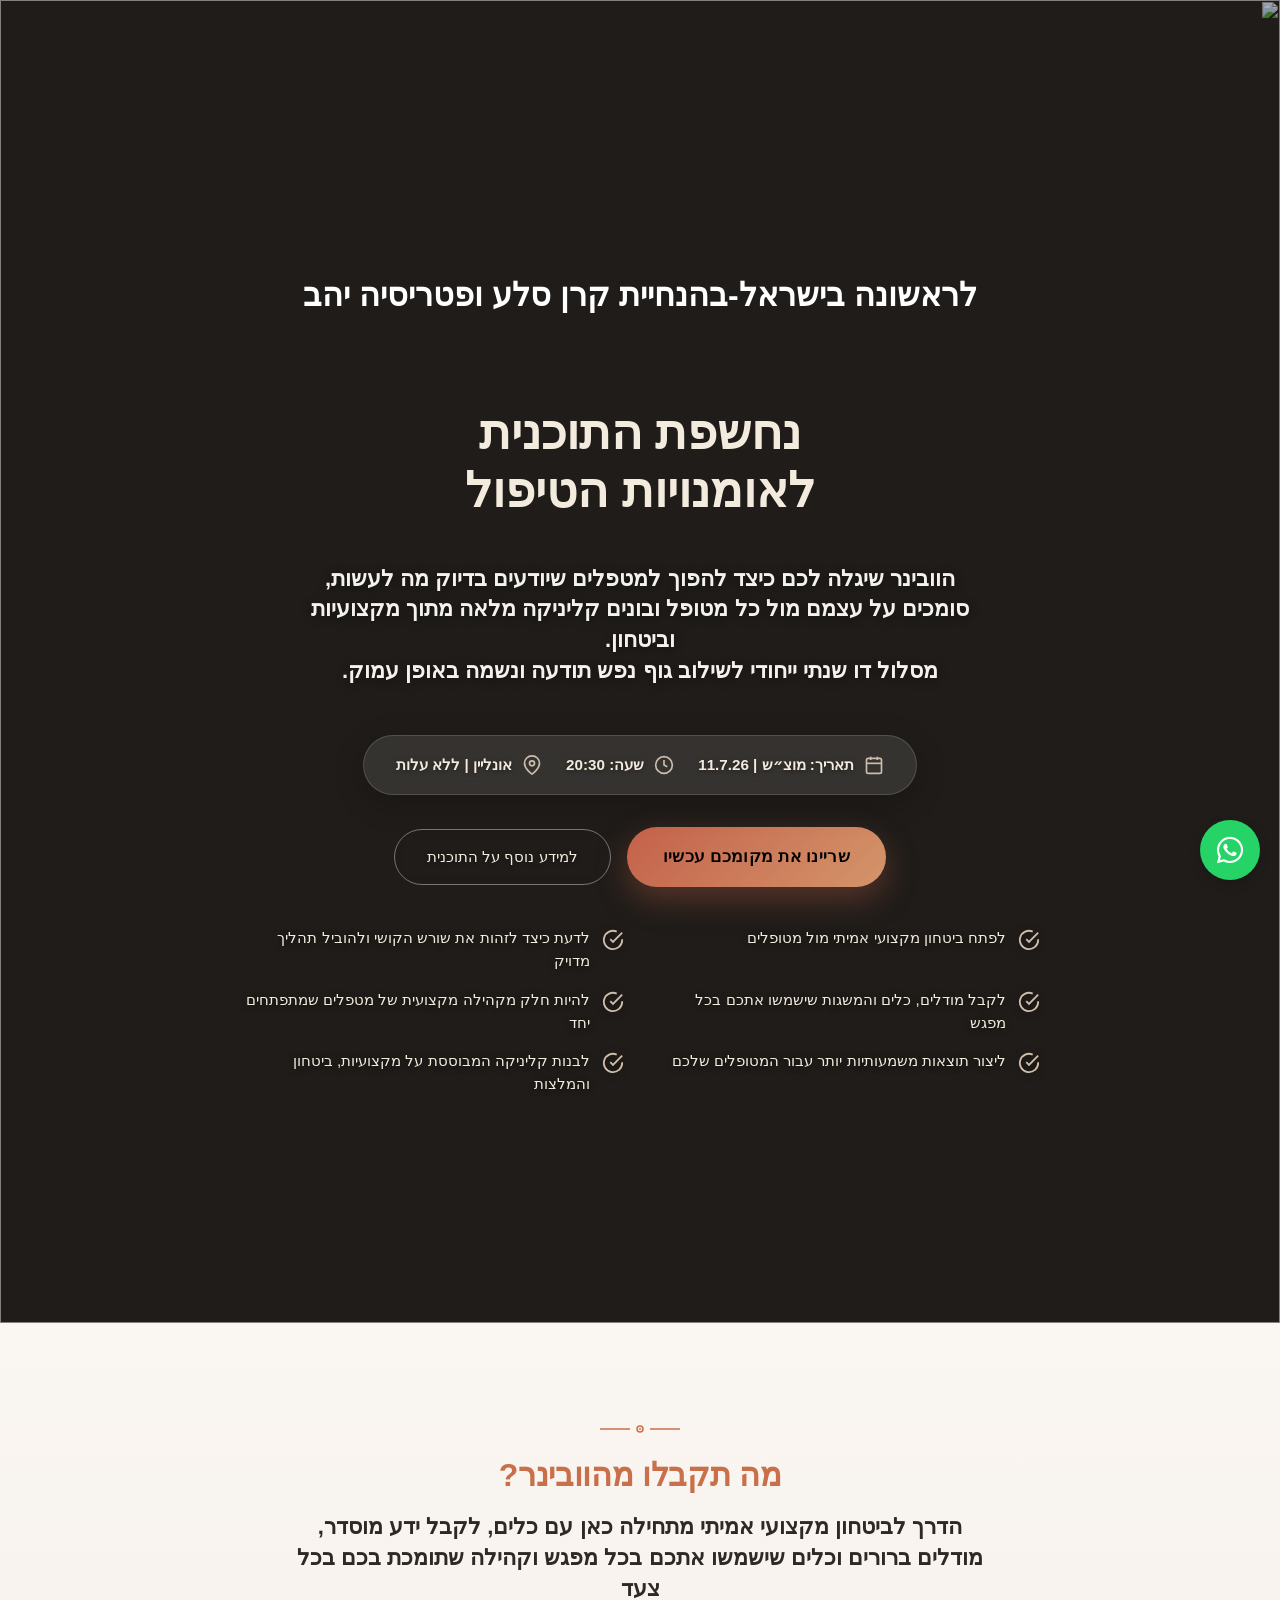
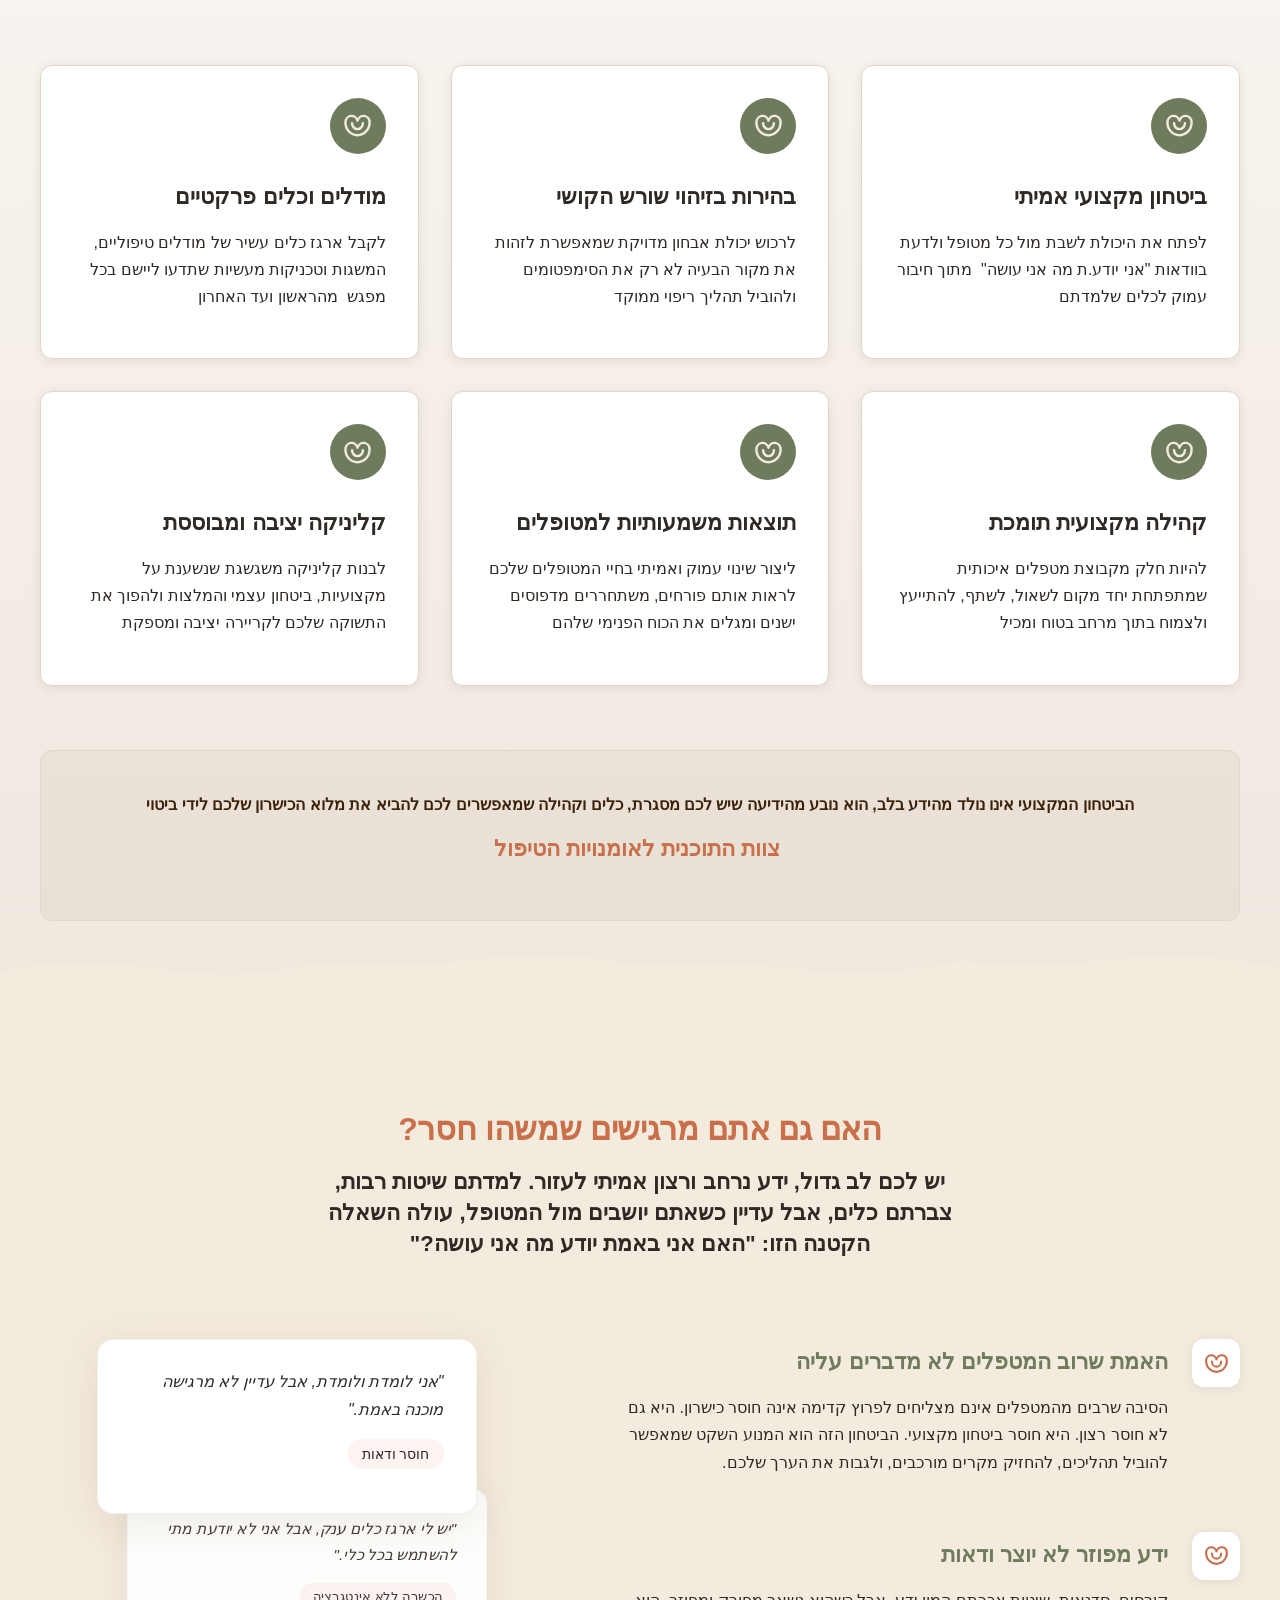
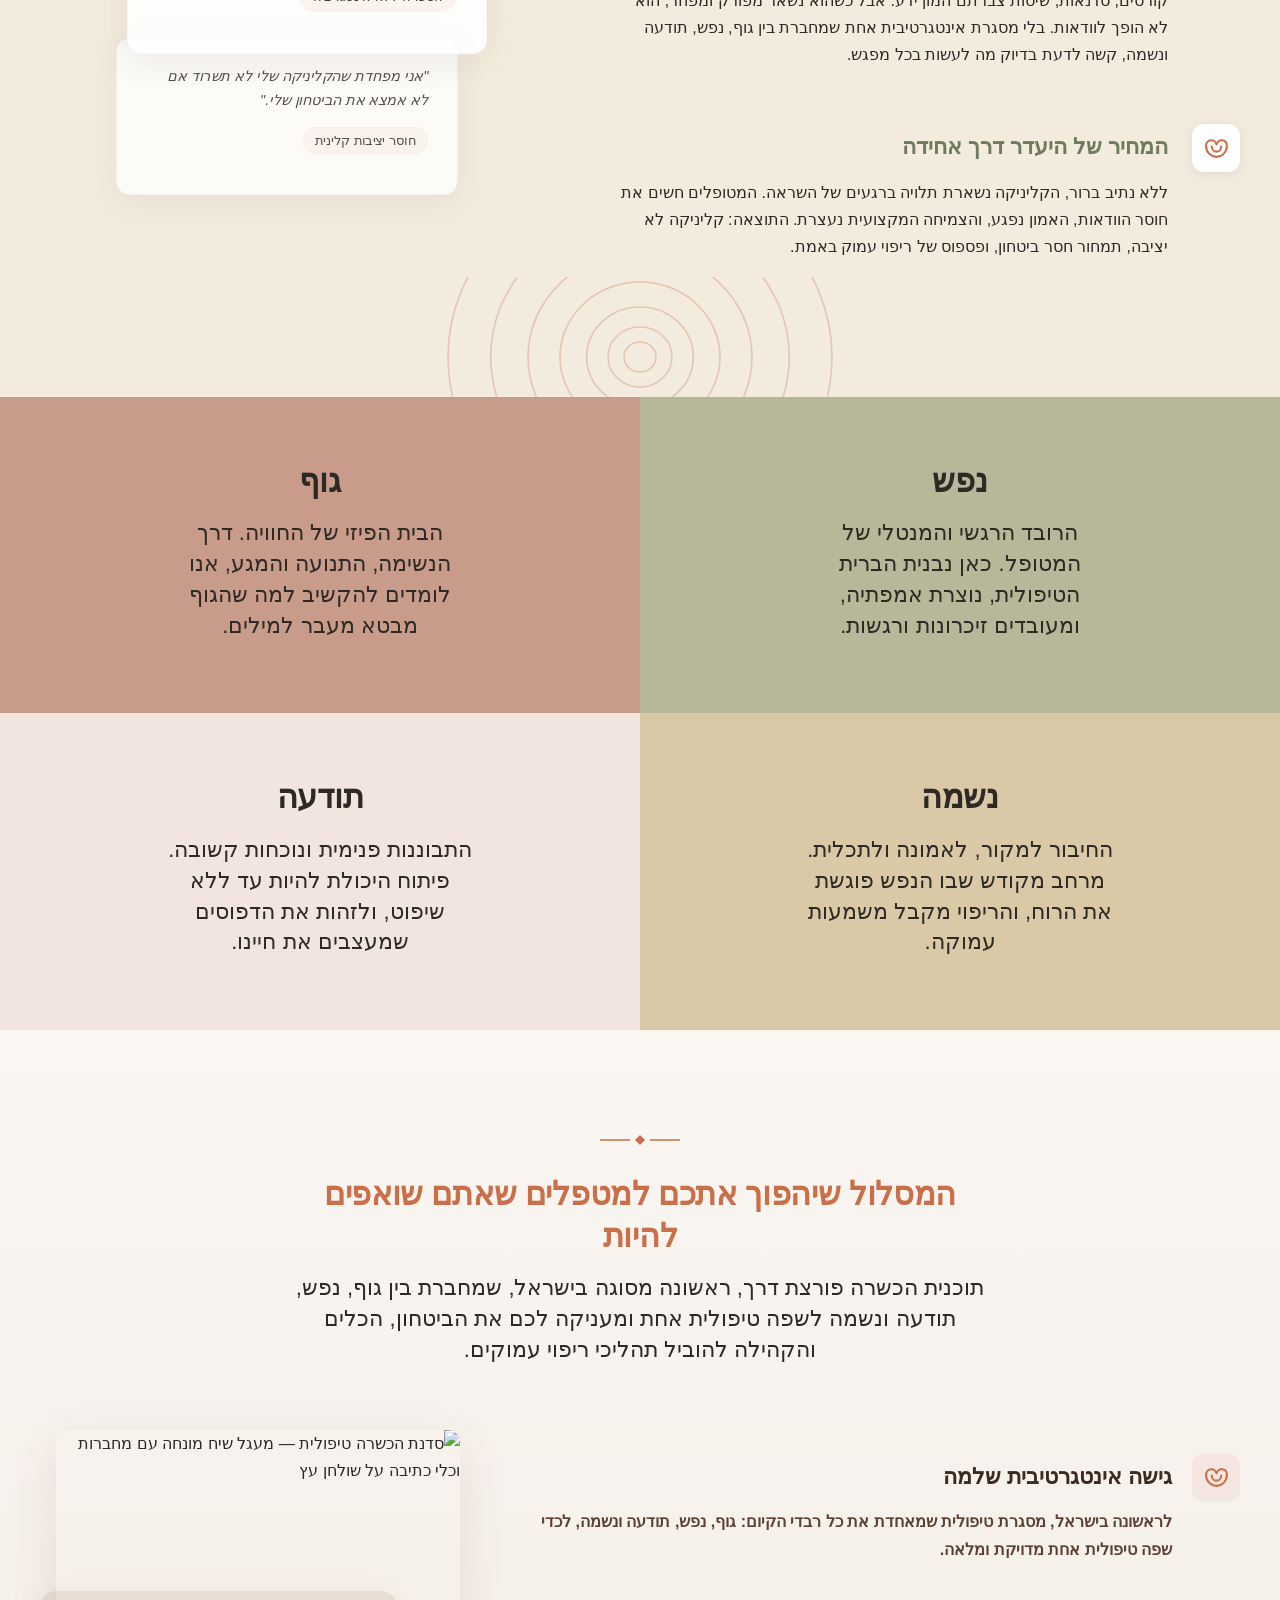
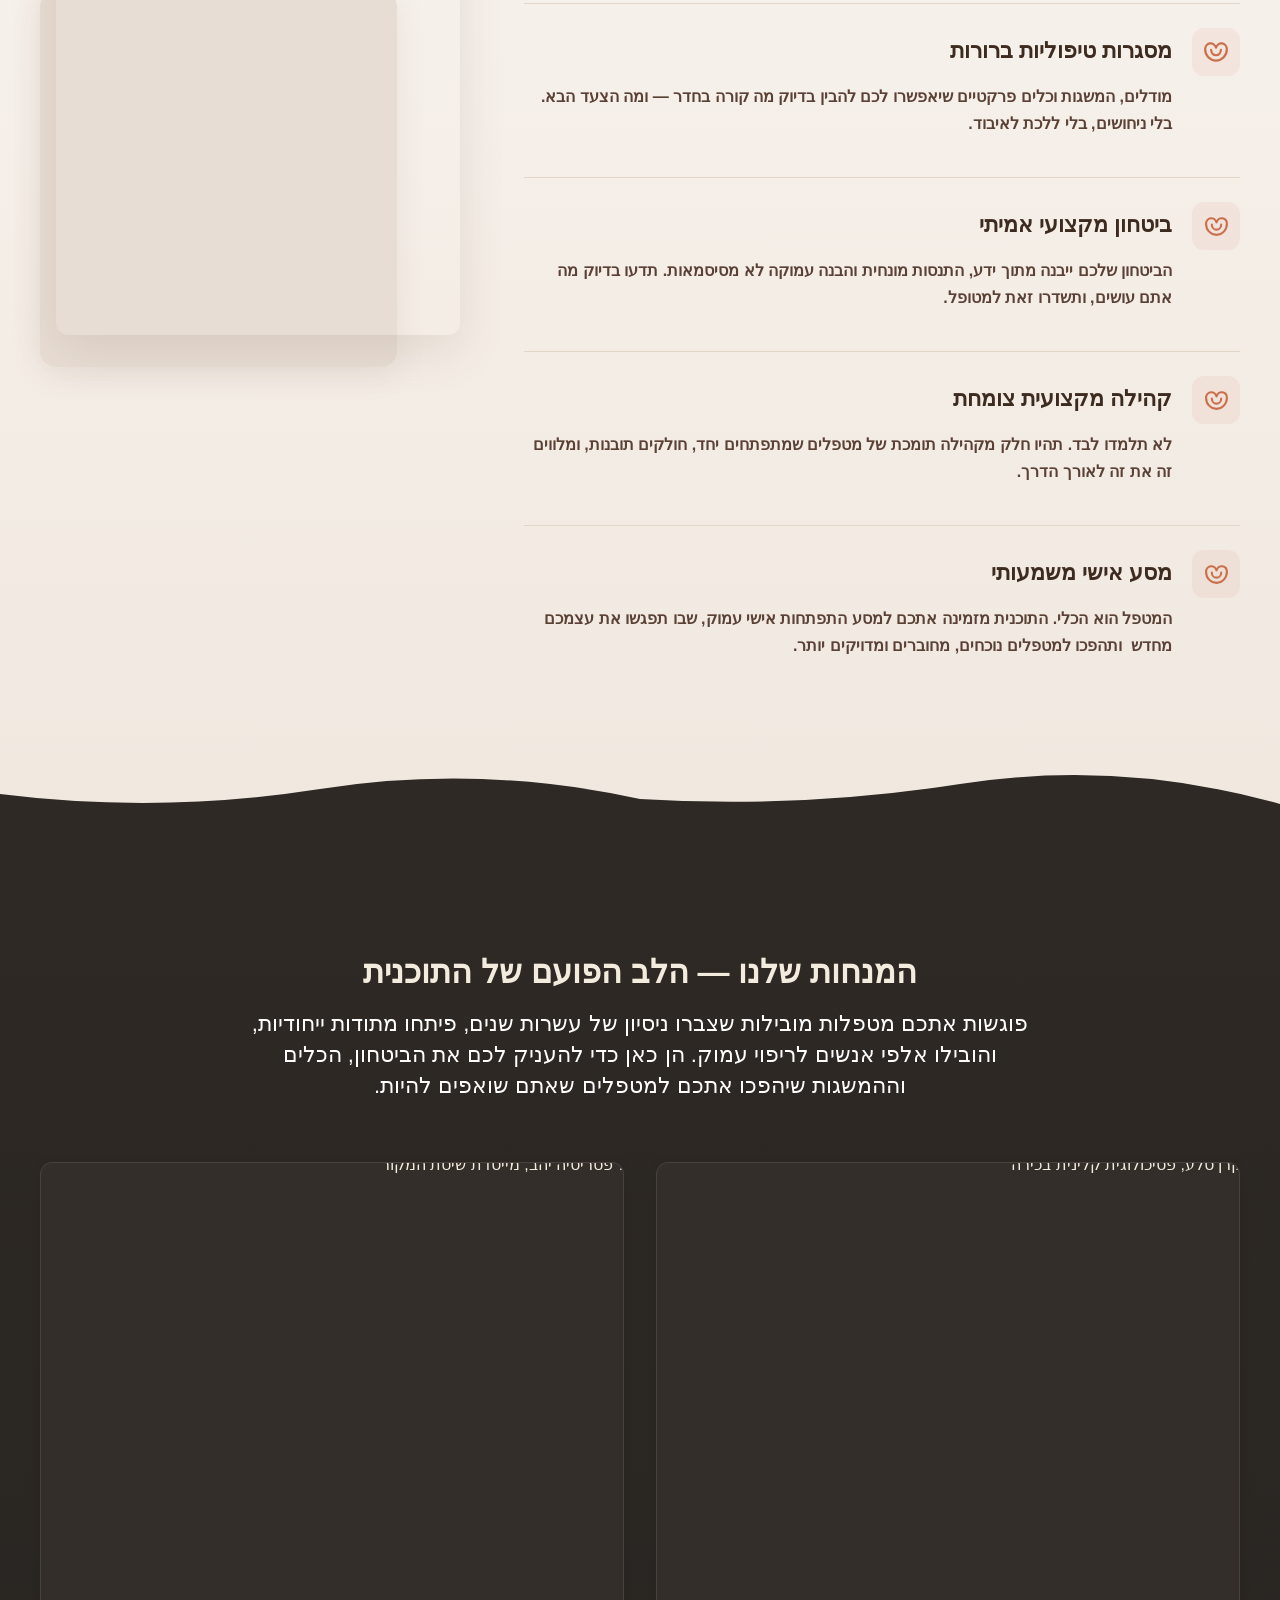
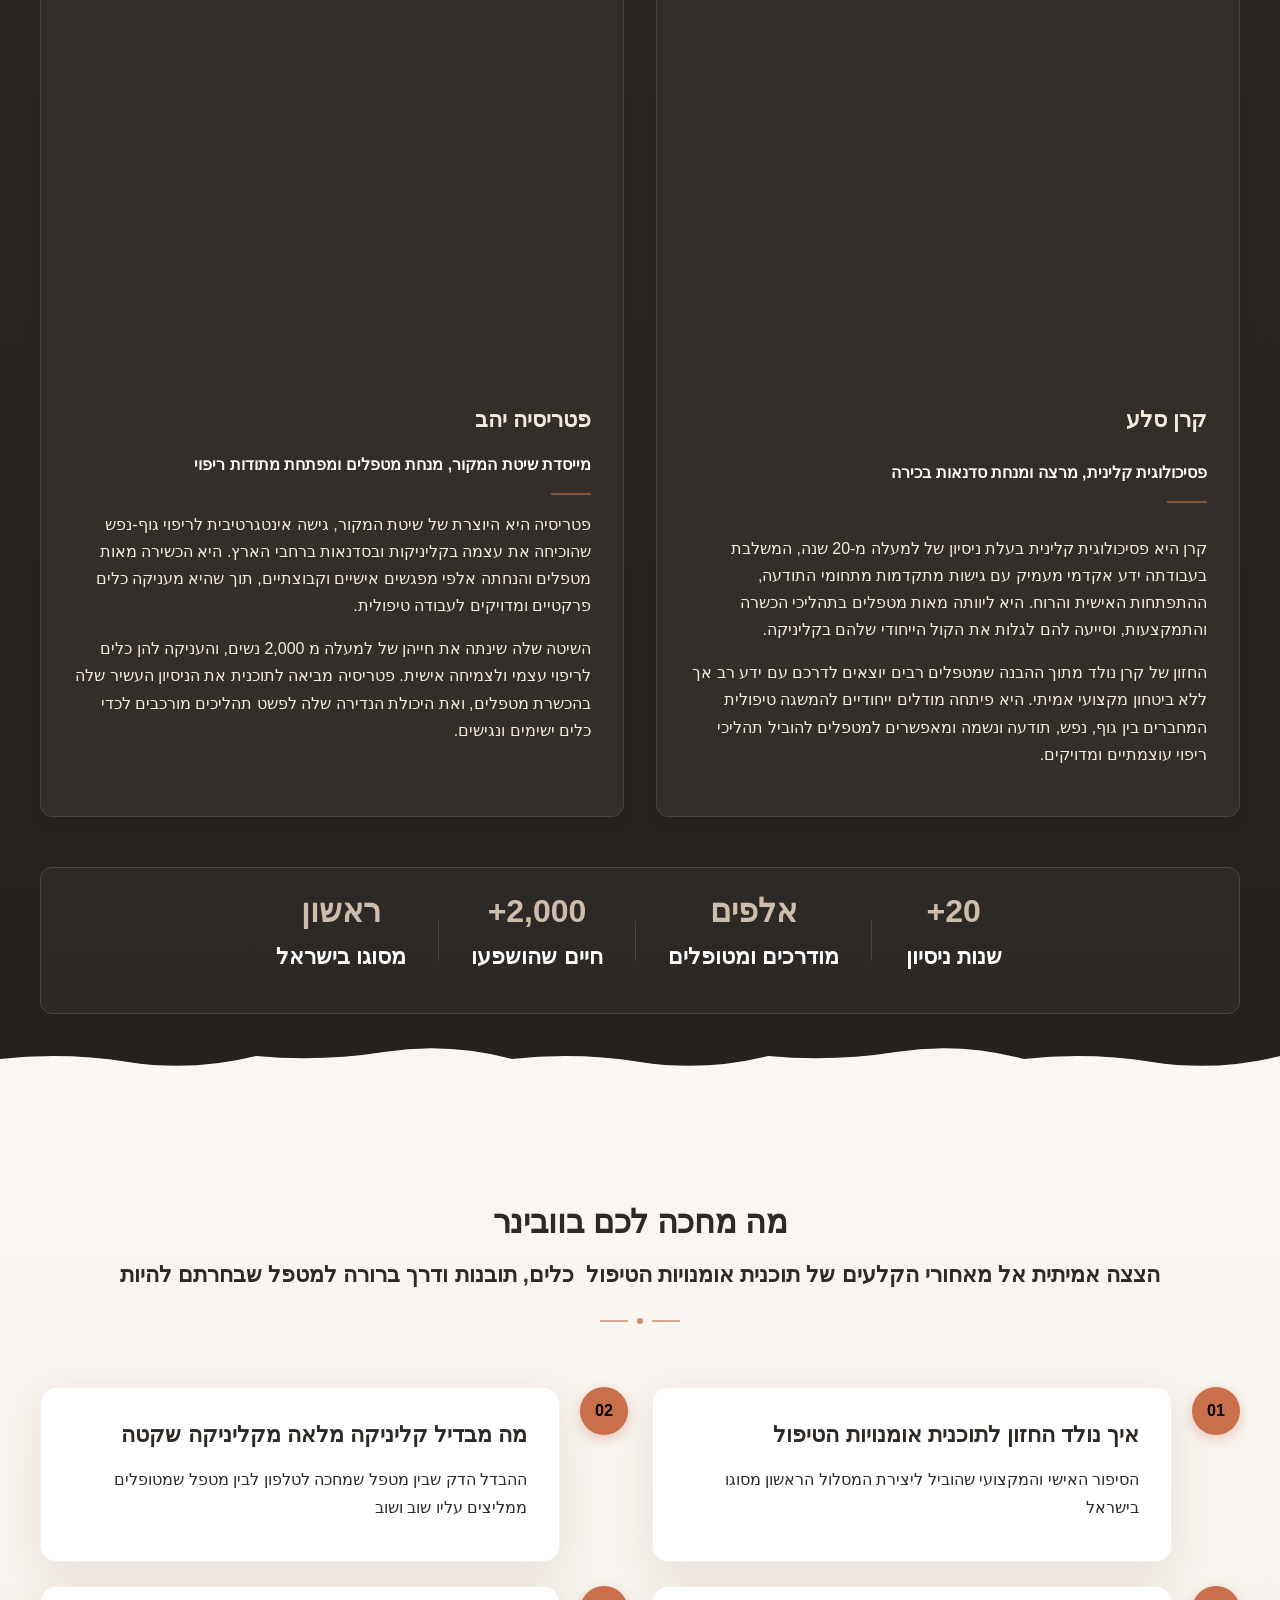
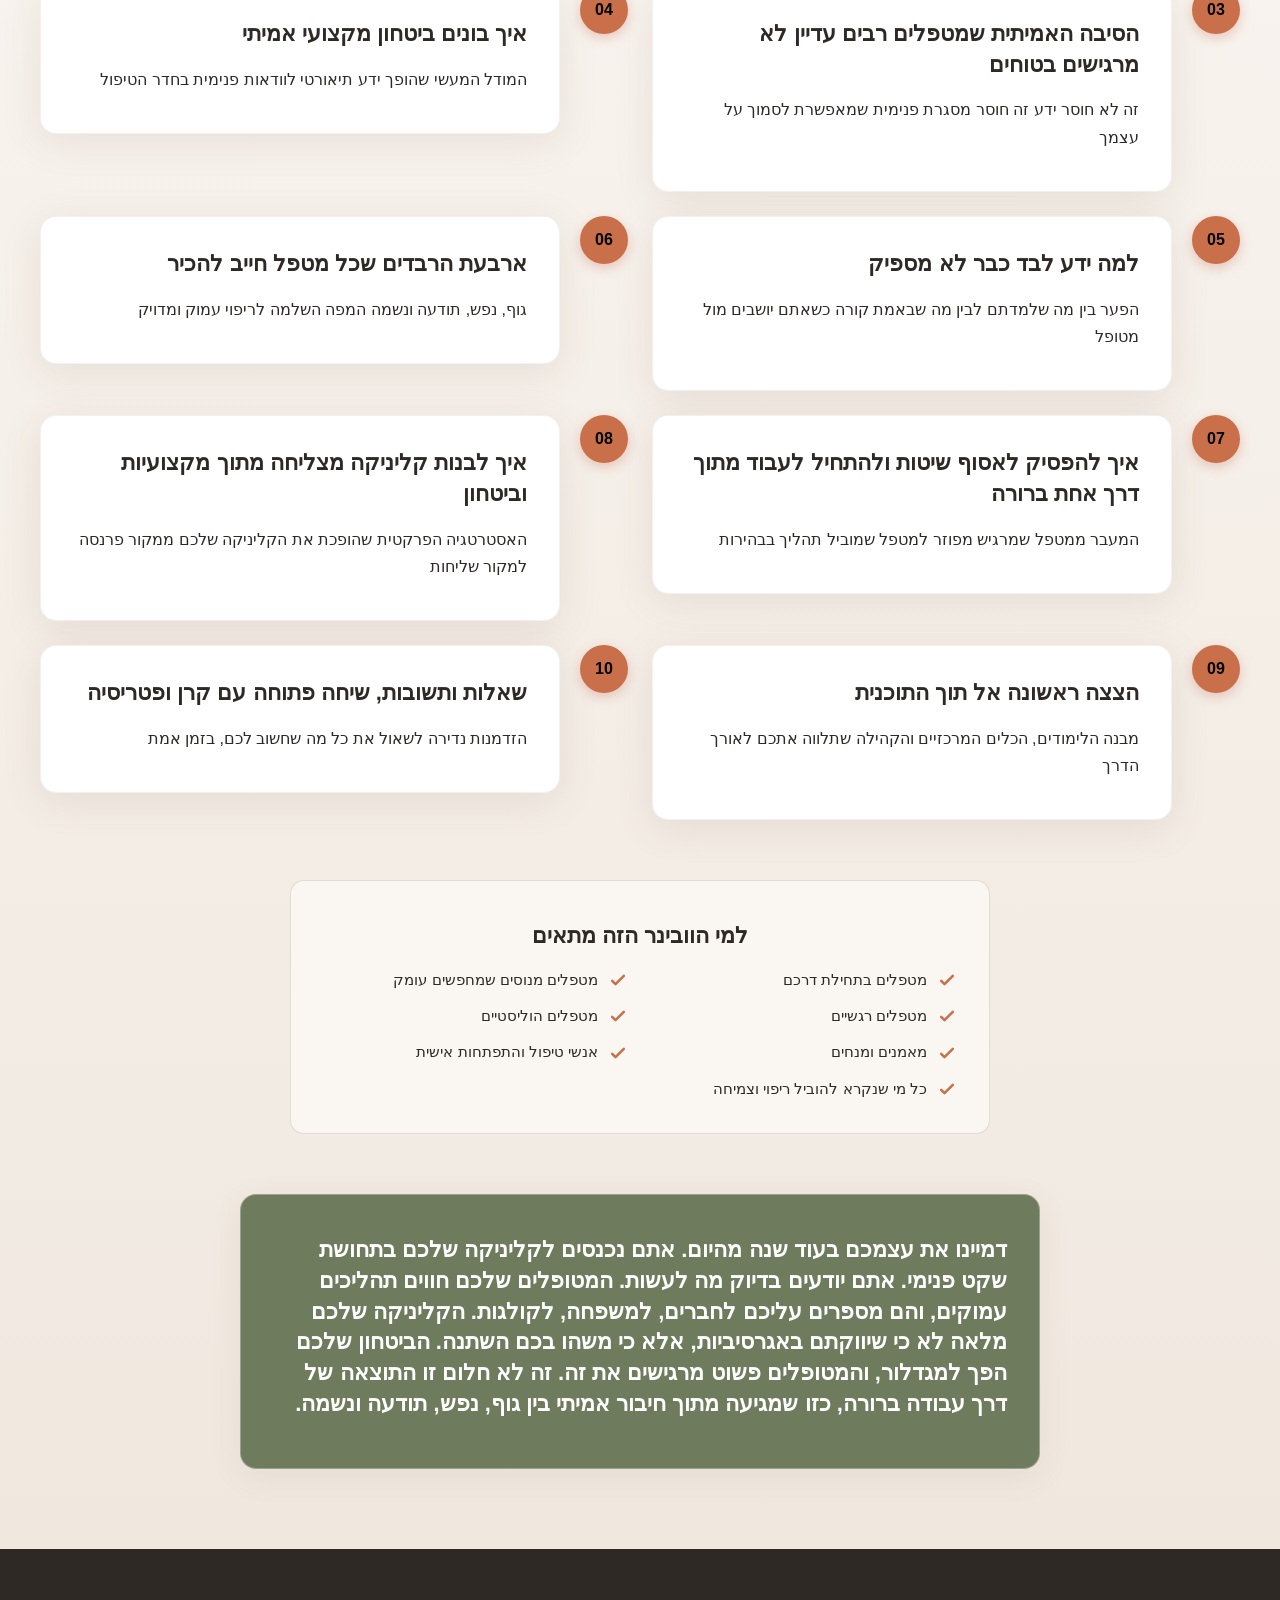
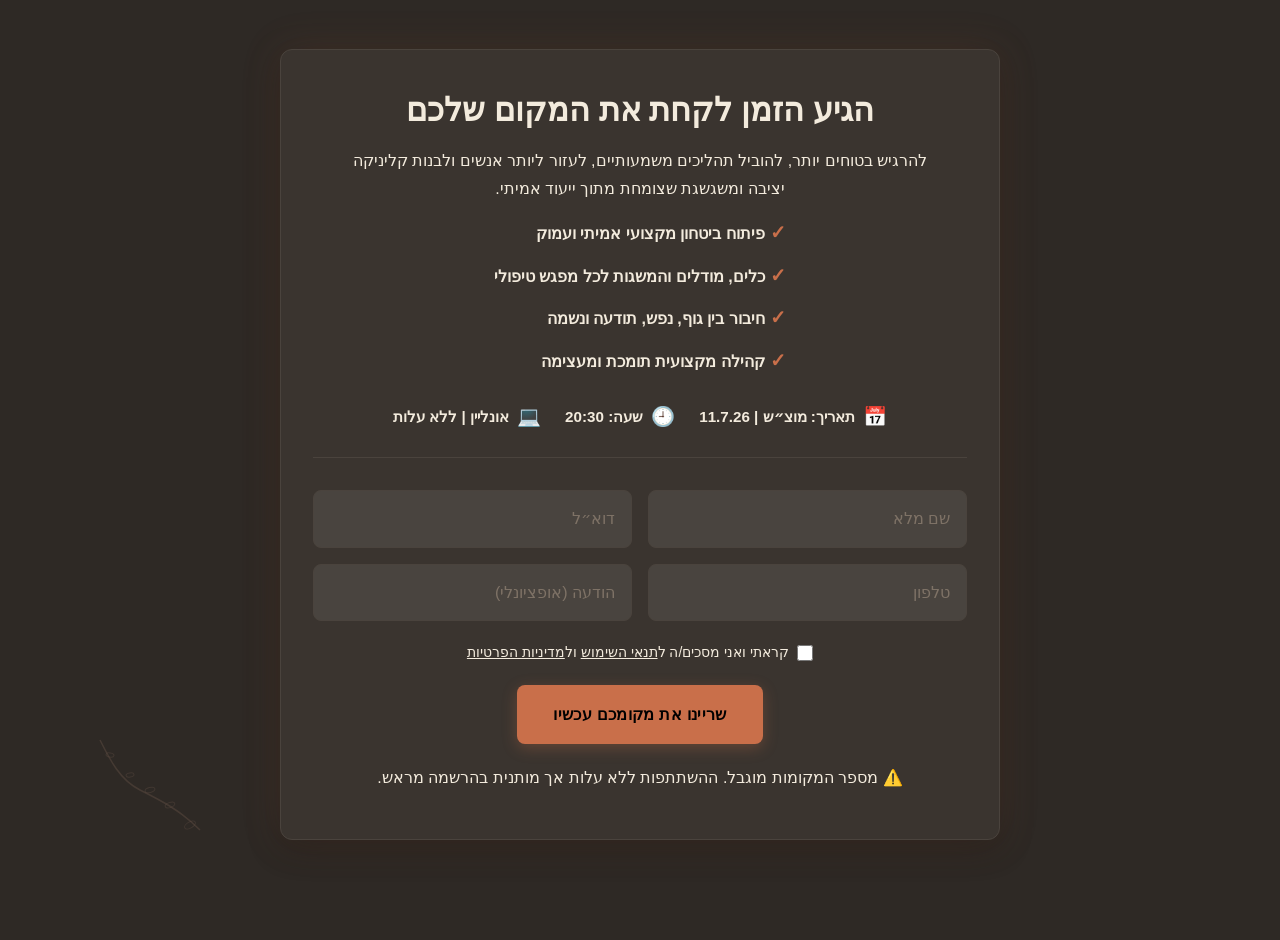
==== commit b2aa3095: "Incremental sync: 1 page(s) — update_image" ====
--- a/public/index.html
+++ b/public/index.html
@@ -1 +1 @@
-<!doctype html><html dir="rtl" lang="he"><head><meta charset="UTF-8"><meta content="width=device-width,initial-scale=1" name="viewport"><meta content="index, follow" name="robots"><title>גלו את המטפל הבטוח שבכם — התוכנית לאומנויות הטיפול</title><meta content="וובינר חינמי למטפלים רגשיים שמוכנים לצמוח. בואו לגלות איך לפתח ביטחון מקצועי עמוק דרך הכשרה אינטגרטיבית גוף נפש נשמה. המקום שלכם למסע ריפוי מעצים מתחיל כאן!" name="description"><meta content="וובינר חינמי למטפלים רגשיים, פיתוח ביטחון מקצועי למטפלים, הכשרה אינטגרטיבית גוף נפש נשמה, הכשרה למטפלים הוליסטיים אונליין, אומנויות הטיפול ישראל" name="keywords"><link href="/assets/favicon.ico" rel="icon" type="image/x-icon"><link href="/assets/favicon-16x16.png" rel="icon" type="image/png" sizes="16x16"><link href="/assets/favicon-32x32.png" rel="icon" type="image/png" sizes="32x32"><link href="/assets/favicon-48x48.png" rel="icon" type="image/png" sizes="48x48"><link href="/assets/favicon-192x192.png" rel="icon" type="image/png" sizes="192x192"><link href="/assets/favicon-512x512.png" rel="icon" type="image/png" sizes="512x512"><link href="/assets/apple-touch-icon.png" rel="apple-touch-icon"><script>!function(){"use strict";var t="55708b0e-0881-4fe1-ad03-2f93dc5f8337",e="https://qaapi.zappy5.com/api/analytics/track",n=18e5,a=2592e6,o=!0,i=!0,r=!0;var s,l,d,c,u=function(){var e="zappy_visitor_"+t,n=null;try{if(n=localStorage.getItem(e)){var o=JSON.parse(n),i=Date.now();if(i-o.created<a)return o.lastSeen=i,localStorage.setItem(e,JSON.stringify(o)),o.id}}catch(t){console.warn("Zappy Analytics: LocalStorage not available")}var r="zv_"+Date.now()+"_"+Math.random().toString(36).substr(2,9);try{localStorage.setItem(e,JSON.stringify({id:r,created:Date.now(),lastSeen:Date.now()}))}catch(t){}return r}(),m=function(){var e="zappy_session_"+t,a=null;try{if(a=sessionStorage.getItem(e)){var o=JSON.parse(a),i=Date.now();if(i-o.timestamp<n)return o.timestamp=i,sessionStorage.setItem(e,JSON.stringify(o)),o.id}}catch(t){console.warn("Zappy Analytics: SessionStorage not available")}var r="zs_"+Date.now()+"_"+Math.random().toString(36).substr(2,9);try{sessionStorage.setItem(e,JSON.stringify({id:r,timestamp:Date.now()}))}catch(t){}return r}();function f(t,e){var n=function(t){for(var e=t;e&&e!==document.body;){if(e.getAttribute&&null!=e.getAttribute("data-band-index"))return{bandIndex:e.getAttribute("data-band-index"),sectionId:e.id||null};e=e.parentElement}for(e=t;e&&e!==document.body;){if("SECTION"===e.tagName&&e.id)return{bandIndex:null,sectionId:e.id};e=e.parentElement}return{bandIndex:null,sectionId:null}}(t);return{x:Math.round(e&&e.pageX||0),y:Math.round(e&&e.pageY||0),bandIndex:n.bandIndex,sectionId:n.sectionId}}function p(t,e){for(var n in e)Object.prototype.hasOwnProperty.call(e,n)&&(t[n]=e[n]);return t}function g(n,a){a=a||{};var o={website_id:t,event_type:n,page_path:window.location.pathname,referrer:document.referrer||"direct",visitor_id:u,session_id:m,metadata:a};if(navigator.sendBeacon){var i=new Blob([JSON.stringify(o)],{type:"application/json"});navigator.sendBeacon(e,i)}else fetch(e,{method:"POST",headers:{"Content-Type":"application/json"},body:JSON.stringify(o),keepalive:!0}).catch(function(t){console.warn("Zappy Analytics: Failed to track event",t)})}o&&g("pageview",{title:document.title,url:window.location.href}),i&&document.addEventListener("click",function(t){var e=t.target;if("BUTTON"===e.tagName||e.closest("button")){var n="BUTTON"===e.tagName?e:e.closest("button"),a={element:"button",text:n.textContent.trim().substring(0,100),id:n.id||null,class:n.className||null};p(a,f(n,t)),g("click",a)}else if("A"===e.tagName||e.closest("a")){var o="A"===e.tagName?e:e.closest("a"),i={element:"link",text:o.textContent.trim().substring(0,100),href:o.href,external:o.hostname!==window.location.hostname};p(i,f(o,t)),g("navigation",i)}},!0),s=[25,50,75,100],l={},d=0,c=!1,window.addEventListener("scroll",function(){c||(c=!0,window.requestAnimationFrame(function(){var t,e=(t=document.documentElement.scrollHeight-window.innerHeight)<=0?100:Math.min(100,Math.round((window.scrollY||window.pageYOffset||0)/t*100));e>d&&(d=e);for(var n=0;n<s.length;n++){var a=s[n];e>=a&&!l[a]&&(l[a]=!0,g("scroll_depth",{milestone:a,maxDepthPct:d}))}c=!1}))},{passive:!0}),r&&document.addEventListener("submit",function(t){var e=t.target;g("form_submit",{form_id:e.id||null,form_name:e.name||null,form_action:e.action||null,form_method:e.method||"GET"})},!0);var v=Date.now();window.addEventListener("beforeunload",function(){g("page_unload",{time_on_page:Math.floor((Date.now()-v)/1e3),page_path:window.location.pathname})}),window.zappyAnalytics={track:g,getVisitorId:function(){return u},getSessionId:function(){return m}}}()</script><meta content="גלו את המטפל הבטוח שבכם — התוכנית לאומנויות הטיפול" property="og:title"><meta content="וובינר חינמי למטפלים רגשיים שמוכנים לצמוח. בואו לגלות איך לפתח ביטחון מקצועי עמוק דרך הכשרה אינטגרטיבית גוף נפש נשמה. המקום שלכם למסע ריפוי מעצים מתחיל כאן!" property="og:description"><meta content="summary_large_image" name="twitter:card"><meta content="גלו את המטפל הבטוח שבכם — התוכנית לאומנויות הטיפול" name="twitter:title"><meta content="וובינר חינמי למטפלים רגשיים שמוכנים לצמוח. בואו לגלות איך לפתח ביטחון מקצועי עמוק דרך הכשרה אינטגרטיבית גוף נפש נשמה. המקום שלכם למסע ריפוי מעצים מתחיל כאן!" name="twitter:description"><script type="application/ld+json">{"@context":"https://schema.org","@graph":[{"@type":"Organization","@id":"https://hatochnit-leomanuyot-hatipul.zappy5.app#organization","name":"התוכנית לאומנויות הטיפול","url":"https://hatochnit-leomanuyot-hatipul.zappy5.app","description":"A pioneering Israeli training program called 'The Arts of Therapy' led by clinical psychologist Keren Sela and Patricia Yahav, founder of the Source Method. The program targets therapists who feel knowledgeable but lack professional confidence and a unified framework. It offers an integrative holistic approach connecting body, mind, consciousness, and soul, positioning itself as the first of its kind in Israel. The brand voice is warm, empowering, and deeply spiritual yet professional — combining psychological credibility with personal growth and healing energy. The webinar page serves as the top-of-funnel entry point to a paid certification program."},{"@type":"WebSite","@id":"https://hatochnit-leomanuyot-hatipul.zappy5.app#website","url":"https://hatochnit-leomanuyot-hatipul.zappy5.app","name":"התוכנית לאומנויות הטיפול","publisher":{"@id":"https://hatochnit-leomanuyot-hatipul.zappy5.app#organization"}},{"@type":"ContactPage","@id":"https://hatochnit-leomanuyot-hatipul.zappy5.app#contactpage","url":"https://hatochnit-leomanuyot-hatipul.zappy5.app","name":"גלו את המטפל הבטוח שבכם — התוכנית לאומנויות הטיפול","mainEntity":{"@id":"https://hatochnit-leomanuyot-hatipul.zappy5.app#organization"},"potentialAction":{"@type":"CommunicateAction","target":{"@type":"EntryPoint","urlTemplate":"https://hatochnit-leomanuyot-hatipul.zappy5.app/api/email/contact-form","actionPlatform":["http/method=POST"],"contentType":"application/json"},"instrument":[{"@type":"PropertyValue","name":"name","propertyID":"text","valueRequired":true,"description":"שם מלא"},{"@type":"PropertyValue","name":"email","propertyID":"email","valueRequired":true,"description":"דוא״ל"},{"@type":"PropertyValue","name":"phone","propertyID":"tel","valueRequired":true,"description":"טלפון"},{"@type":"PropertyValue","name":"message","propertyID":"text","valueRequired":false,"description":"הודעה (אופציונלי)"},{"@type":"PropertyValue","name":"privacy_consent","propertyID":"checkbox","valueRequired":true}]}}]}</script><meta content="website" property="og:type"><meta content="he_IL" property="og:locale"><link href="https://cdnjs.cloudflare.com/ajax/libs/font-awesome/6.4.0/css/all.min.css" rel="stylesheet"><style>.skip-link{position:absolute;top:0;left:0;transform:translateY(-200%);padding:12px 18px;background:var(--bg-dark,#1a1a1a);color:var(--text-light,#fff);font-weight:600;border-radius:0 0 8px 0;z-index:10000}.skip-link:focus{transform:none;outline:2px solid var(--ring,#fff);outline-offset:2px}:focus-visible{outline:2px solid var(--ring,currentColor);outline-offset:3px}</style><link href="/assets/favicon.ico" rel="icon" type="image/x-icon"><link href="/assets/favicon-16x16.png" rel="icon" type="image/png" sizes="16x16"><link href="/assets/favicon-32x32.png" rel="icon" type="image/png" sizes="32x32"><link href="/assets/favicon-48x48.png" rel="icon" type="image/png" sizes="48x48"><link href="/assets/favicon-192x192.png" rel="icon" type="image/png" sizes="192x192"><link href="/assets/favicon-512x512.png" rel="icon" type="image/png" sizes="512x512"><link href="/assets/apple-touch-icon.png" rel="apple-touch-icon"><link href="https://cdn.jsdelivr.net/npm/vanilla-cookieconsent@3/dist/cookieconsent.css" rel="stylesheet"><script src="https://cdn.jsdelivr.net/npm/vanilla-cookieconsent@3/dist/cookieconsent.umd.js"></script><script src="https://cdn.jsdelivr.net/gh/mickidum/acc_toolbar/acctoolbar/acctoolbar.min.js"></script><style data-zappy-section-v2-css="true">.index-agenda-section{background:linear-gradient(180deg,#faf6f2 0,#f0e8df 100%);color:var(--text-dark);padding:100px 20px 80px;position:relative;overflow:hidden;direction:rtl}.index-agenda-section__container{max-width:1200px;margin:0 auto;position:relative;z-index:2}.index-agenda-section__header{text-align:center;margin-bottom:60px}.index-agenda-section__title{font-family:'Cormorant Garamond','Playfair Display',serif;font-size:2rem;font-weight:700;letter-spacing:-.01em;line-height:1.2;color:var(--text-dark);margin-bottom:16px}.index-agenda-section__subtitle{font-family:Assistant,Inter,sans-serif;font-size:1.05rem;line-height:1.8;color:var(--text-muted);max-width:650px;margin-inline:auto;text-align:center}.index-agenda-section__flourish{margin-top:24px;display:flex;justify-content:center}.index-agenda-section__flourish svg{width:80px;height:auto;opacity:.8}.index-agenda-section__timeline{display:grid;grid-template-columns:1fr;gap:24px;margin-bottom:60px}.index-agenda-section__item{display:flex;align-items:flex-start;gap:20px;position:relative}.index-agenda-section__item-marker{flex-shrink:0;width:48px;height:48px;border-radius:50%;background:var(--primary);color:#fff;display:flex;align-items:center;justify-content:center;box-shadow:0 4px 12px rgba(196,97,74,.3);position:relative;z-index:2}.index-agenda-section__item-number{font-family:Assistant,Inter,sans-serif;font-size:1rem;font-weight:700;line-height:1}.index-agenda-section__item-content{flex:1;background:#fff;border-radius:16px;box-shadow:0 8px 40px rgba(100,70,50,.1);padding:1.5rem 2rem;border:1px solid rgba(139,111,94,.1);transition:transform .2s ease,box-shadow .2s ease}.index-agenda-section__item-content:hover{transform:translateY(-2px);box-shadow:0 16px 48px rgba(100,70,50,.12)}.index-agenda-section__item-title{font-family:'Cormorant Garamond','Playfair Display',serif;font-size:1.4rem;font-weight:600;line-height:1.35;color:var(--text-dark);margin-bottom:8px;text-align:right}.index-agenda-section__item-text{font-family:Assistant,Inter,sans-serif;font-size:.95rem;font-weight:400;line-height:1.75;color:var(--text-muted);text-align:right;margin:0}.index-agenda-section__audience{margin-bottom:60px}.index-agenda-section__audience-card{background:#faf6f2;border:1px solid rgba(139,111,94,.2);border-radius:14px;padding:2rem;max-width:700px;margin:0 auto}.index-agenda-section__audience-title{font-family:'Cormorant Garamond','Playfair Display',serif;font-size:1.4rem;font-weight:600;line-height:1.35;color:var(--text-dark);margin-bottom:24px;text-align:center}.index-agenda-section__audience-list{list-style:none;padding:0;margin:0;display:grid;grid-template-columns:repeat(auto-fit,minmax(200px,1fr));gap:12px 24px}.index-agenda-section__audience-item{display:flex;align-items:center;gap:10px;font-family:Assistant,Inter,sans-serif;font-size:.95rem;line-height:1.6;color:var(--text-dark);text-align:right}.index-agenda-section__check-icon{width:20px;height:20px;flex-shrink:0;color:var(--primary)}.index-agenda-section__vision{max-width:800px;margin:0 auto;padding:2rem;background:rgba(255,255,255,.6);backdrop-filter:blur(4px);border-radius:16px;border:1px solid rgba(255,255,255,.8);box-shadow:0 8px 32px rgba(100,70,50,.08)}.index-agenda-section__vision-text{font-family:Assistant,Inter,sans-serif;font-size:.95rem;font-weight:400;line-height:1.75;color:var(--text-dark);text-align:right;margin:0;font-style:italic}.index-agenda-section__botanical{position:absolute;bottom:20px;left:20px;width:180px;height:auto;pointer-events:none;z-index:1;opacity:.6}.index-agenda-section__botanical svg{width:100%;height:auto}@media (max-width:768px){.index-agenda-section{padding:80px 16px 60px}.index-agenda-section__header{margin-bottom:40px}.index-agenda-section__title{font-size:1.75rem}.index-agenda-section__subtitle{font-size:1rem}.index-agenda-section__timeline{gap:16px}.index-agenda-section__item{gap:12px}.index-agenda-section__item-marker{width:40px;height:40px}.index-agenda-section__item-number{font-size:.9rem}.index-agenda-section__item-content{padding:1.25rem}.index-agenda-section__item-title{font-size:1.2rem}.index-agenda-section__audience-list{grid-template-columns:1fr}.index-agenda-section__audience-card{padding:1.5rem}.index-agenda-section__vision{padding:1.5rem}.index-agenda-section__botanical{width:120px;bottom:10px;left:10px;opacity:.4}}@media (min-width:769px){.index-agenda-section__timeline{grid-template-columns:1fr 1fr}}</style><style data-zappy-section-v2-css="true">.home-layout-section{direction:rtl;text-align:right;background:var(--bg-light);color:var(--text-dark);padding:0;margin:0;overflow:hidden}.home-layout-section__grid{display:grid;grid-template-columns:1fr 1fr;grid-template-rows:1fr 1fr;min-height:600px;width:100%;max-width:100%}.home-layout-section__panel{position:relative;display:flex;align-items:center;justify-content:center;padding:2rem;overflow:hidden;transition:all .3s ease;cursor:default}.home-layout-section__panel-content{position:relative;z-index:2;text-align:center;max-width:360px;padding:1.5rem}.home-layout-section__panel-title{font-family:'Cormorant Garamond','Playfair Display',serif;font-size:3rem;font-weight:700;margin:0 0 1rem 0;line-height:1.2;letter-spacing:-.01em;color:var(--text-dark)}.home-layout-section__panel-desc{font-family:Assistant,Inter,sans-serif;font-size:1rem;font-weight:400;line-height:1.7;margin:0;color:var(--text-dark);opacity:.85}.home-layout-section__panel--nefesh{background-color:#b7b89a}.home-layout-section__panel--guf{background-color:#c89b8b}.home-layout-section__panel--neshamah{background-color:#d9c9a6}.home-layout-section__panel--todaah{background-color:#9da7b5}.home-layout-section__panel:hover{filter:brightness(1.03);box-shadow:inset 0 0 0 1px rgba(255,255,255,.2)}@media (max-width:768px){.home-layout-section__grid{grid-template-columns:1fr!important;grid-template-rows:auto;min-height:auto}.home-layout-section__panel{min-height:250px;padding:2rem 1.5rem}.home-layout-section__panel-title{font-size:2.5rem}.home-layout-section__panel-content{max-width:280px}}</style><style data-zappy-section-v2-css="true">.index-hero-section{position:relative;width:100%;min-height:100vh;display:flex;align-items:center;justify-content:center;background-color:var(--bg-dark);color:var(--text-light);overflow:hidden;direction:rtl;padding:120px 16px 80px}.index-hero-section .hero-bg-wrapper{position:absolute;inset:0;width:100%;height:100%;z-index:0}.index-hero-section .hero-bg-image{width:100%;height:100%;background-size:cover!important;background-position:center!important;min-height:100vh!important}.index-hero-section .hero-scrim{position:absolute;inset:0;width:100%;height:100%;z-index:1;pointer-events:none;background:linear-gradient(to bottom,rgba(46,41,37,.5) 0,rgba(46,41,37,.75) 50%,rgba(46,41,37,.9) 100%)}.index-hero-section .hero-mandala{position:absolute;top:40px;inset-inline-start:40px;width:120px;height:120px;z-index:2;pointer-events:none;opacity:.7;color:var(--primary)}.index-hero-section .hero-content-container{position:relative;z-index:10;max-width:900px;width:100%;margin:0 auto;text-align:center;display:flex;flex-direction:column;align-items:center;gap:32px}.index-hero-section .hero-text-group{display:flex;flex-direction:column;align-items:center;gap:20px;width:100%}.index-hero-section .hero-label{font-size:.85rem;font-weight:500;letter-spacing:.08em;text-transform:uppercase;color:var(--accent);margin:0;text-shadow:0 2px 8px rgba(0,0,0,.4)}.index-hero-section .hero-headline{font-family:'Cormorant Garamond','Playfair Display',serif;font-size:3.2rem;font-weight:700;letter-spacing:-.01em;line-height:1.15;color:var(--text-light);margin:0;max-width:none!important}.index-hero-section .hero-subtitle{font-size:1.4rem;font-weight:400;line-height:1.45;color:var(--text-light);margin:0;text-shadow:0 2px 12px rgba(0,0,0,.5);max-width:700px;opacity:.95}.index-hero-section .hero-event-details{display:flex;flex-wrap:wrap;justify-content:center;align-items:center;gap:24px;padding:16px 32px;background:rgba(255,255,255,.1);backdrop-filter:blur(12px);-webkit-backdrop-filter:blur(12px);border-radius:100px;border:1px solid rgba(255,255,255,.15);box-shadow:0 8px 32px rgba(0,0,0,.2)}.index-hero-section .event-item{display:flex;align-items:center;gap:10px;color:var(--text-light);font-size:.95rem;font-weight:500;text-shadow:0 1px 4px rgba(0,0,0,.4)}.index-hero-section .event-icon{width:20px;height:20px;flex-shrink:0;color:var(--accent)}.index-hero-section .hero-cta-group{display:flex;flex-wrap:wrap;justify-content:center;align-items:center;gap:16px;width:100%}.index-hero-section .btn-primary-hero{display:inline-block;background:linear-gradient(135deg,#c4614a 0,#d4956a 100%);color:#fff;padding:16px 36px;border-radius:100px;border:none;font-weight:600;font-size:1.05rem;letter-spacing:.02em;cursor:pointer;text-decoration:none;box-shadow:0 12px 32px rgba(196,97,74,.35);transition:all .35s cubic-bezier(.4, 0, .2, 1);text-shadow:none}.index-hero-section .btn-primary-hero:hover{transform:translateY(-3px);box-shadow:0 16px 40px rgba(196,97,74,.5)}.index-hero-section .btn-ghost-hero{display:inline-block;background:0 0;color:var(--text-light);border:1.5px solid rgba(255,255,255,.4);padding:14px 32px;border-radius:100px;font-weight:500;font-size:.95rem;text-decoration:none;backdrop-filter:blur(4px);transition:all .35s cubic-bezier(.4, 0, .2, 1);text-shadow:0 1px 4px rgba(0,0,0,.4)}.index-hero-section .btn-ghost-hero:hover{background:rgba(255,255,255,.15);border-color:var(--accent);color:var(--accent);transform:translateY(-2px)}.index-hero-section .hero-benefits-list{list-style:none;padding:0;margin:8px 0 0;display:grid;grid-template-columns:repeat(2,1fr);gap:16px 32px;width:100%;max-width:800px;text-align:start}.index-hero-section .hero-benefits-list li{display:flex;align-items:flex-start;gap:12px;color:var(--text-light);font-size:.95rem;font-weight:400;line-height:1.5;text-shadow:0 1px 6px rgba(0,0,0,.5)}.index-hero-section .benefit-icon{width:22px;height:22px;flex-shrink:0;margin-top:2px;color:var(--accent);filter:drop-shadow(0 1px 4px rgba(0,0,0,.4))}@media (max-width:768px){.index-hero-section{padding:140px 16px 60px}.index-hero-section .hero-content-container{gap:28px}.index-hero-section .hero-headline{font-size:2.2rem;line-height:1.2}.index-hero-section .hero-subtitle{font-size:1.1rem;line-height:1.5}.index-hero-section .hero-event-details{flex-direction:column;gap:12px;padding:16px 24px;border-radius:24px;width:100%;max-width:320px}.index-hero-section .hero-cta-group{flex-direction:column;width:100%;max-width:320px}.index-hero-section .btn-ghost-hero,.index-hero-section .btn-primary-hero{width:100%;text-align:center;padding:14px 24px;font-size:.95rem}.index-hero-section .hero-benefits-list{grid-template-columns:1fr!important;gap:12px;max-width:100%}.index-hero-section .hero-mandala{top:20px;inset-inline-start:20px;width:80px;height:80px;opacity:.5}}.hero .hero-title,.hero h1,.hero-section h1,.hero-title,[class*=hero-] h1,[class~=hero] h1{font-size:48px!important;line-height:1.2!important}@media (max-width:1024px){.hero .hero-title,.hero h1,.hero-section h1,.hero-title,[class*=hero-] h1,[class~=hero] h1{font-size:36px!important}}@media (max-width:768px){.hero .hero-title,.hero h1,.hero-section h1,.hero-title,[class*=hero-] h1,[class~=hero] h1{font-size:28px!important}}</style><link href="/styles.css" rel="stylesheet"><script>window.ZAPPY_WEBSITE_ID="55708b0e-0881-4fe1-ad03-2f93dc5f8337",window.ZAPPY_API_BASE="https://qaapi.zappy5.com"</script><style id="zappy-dropdown-submenu-styles">#navMenu li:has(.sub-menu),.nav-menu li:has(.sub-menu),.navbar li:has(.sub-menu),nav li:has(.sub-menu){position:relative}#navMenu .sub-menu,.nav-menu .sub-menu,.navbar .sub-menu,nav .sub-menu{display:block!important;position:absolute!important;top:100%;left:0;min-width:220px;background:#fff;border-radius:8px;box-shadow:0 8px 25px rgba(0,0,0,.15);padding:8px 0;opacity:0;visibility:hidden;transform:translateY(10px);transition:all .3s ease;z-index:1000;list-style:none;pointer-events:none}#navMenu li:hover>.sub-menu,.nav-menu li:hover>.sub-menu,.navbar li:hover>.sub-menu,nav li:hover>.sub-menu{opacity:1!important;visibility:visible!important;transform:translateY(0)!important;pointer-events:auto!important}.sub-menu li{list-style:none;margin:0;padding:0}.sub-menu a{display:block!important;padding:10px 16px!important;color:var(--text-dark,#333)!important;font-weight:500;text-decoration:none;white-space:nowrap;transition:background-color .2s}.sub-menu .zappy-nav-child>a{padding-left:28px!important;font-size:.9em!important;opacity:.85!important}[dir=rtl] .sub-menu .zappy-nav-child>a,html[lang=ar] .sub-menu .zappy-nav-child>a,html[lang=he] .sub-menu .zappy-nav-child>a{padding-left:10px!important;padding-right:28px!important}.sub-menu .zappy-nav-parent>a{font-weight:600!important}.sub-menu a:hover{background-color:#f5f5f5}[dir=rtl] .nav-menu .sub-menu,[dir=rtl] .navbar .sub-menu,[dir=rtl] nav .sub-menu,html[lang=ar] .nav-menu .sub-menu,html[lang=ar] .navbar .sub-menu,html[lang=ar] nav .sub-menu,html[lang=he] .nav-menu .sub-menu,html[lang=he] .navbar .sub-menu,html[lang=he] nav .sub-menu{left:auto!important;right:0!important}.sub-menu:empty,.sub-menu:not(:has(li)):not(:has(> a)),.sub-menu:not(:has(li:not(.zappy-hidden-menu-item))):not(:has(> a)){display:none!important;opacity:0!important;visibility:hidden!important;pointer-events:none!important}li:has(.menu-group-title):hover>.sub-menu{opacity:1!important;visibility:visible!important;transform:translateY(0)!important;pointer-events:auto!important}#navMenu>li>.menu-group-title,.nav-menu>li>.menu-group-title{display:inline-block;padding:.5rem 1rem;cursor:default;user-select:none}@media (max-width:768px){#navMenu .sub-menu,.nav-menu .sub-menu,.navbar .sub-menu,nav .sub-menu{position:static!important;transform:none!important;box-shadow:none!important;background:0 0!important;max-height:0;overflow:hidden;opacity:0;visibility:hidden;transition:max-height .3s ease,opacity .3s ease;padding:0!important;border-radius:0!important}#navMenu .sub-menu.mobile-expanded,.nav-menu .sub-menu.mobile-expanded,.navbar .sub-menu.mobile-expanded{max-height:none!important;overflow-y:visible!important;opacity:1!important;visibility:visible!important;padding:8px 0 8px 16px!important}[dir=rtl] .sub-menu.mobile-expanded,html[lang=he] .sub-menu.mobile-expanded{padding:8px 16px 8px 0!important}#navMenu li:hover>.sub-menu,.nav-menu li:hover>.sub-menu,.navbar li:hover>.sub-menu,nav li:hover>.sub-menu{opacity:0;visibility:hidden;pointer-events:none}#navMenu li>.sub-menu.mobile-expanded,.nav-menu li>.sub-menu.mobile-expanded,.navbar li>.sub-menu.mobile-expanded,nav li>.sub-menu.mobile-expanded{opacity:1!important;visibility:visible!important;pointer-events:auto!important}#navMenu li:has(.sub-menu),.nav-menu li:has(.sub-menu),.navbar li:has(.sub-menu),nav li:has(.sub-menu){display:flex!important;flex-wrap:wrap!important;align-items:center!important;position:relative!important;min-height:44px!important}#navMenu li:has(.sub-menu)>a,.nav-menu li:has(.sub-menu)>a,.navbar li:has(.sub-menu)>a,nav li:has(.sub-menu)>a{flex:1!important;min-width:0!important}#navMenu li:has(.sub-menu)>.menu-group-title,.nav-menu li:has(.sub-menu)>.menu-group-title,.navbar li:has(.sub-menu)>.menu-group-title,nav li:has(.sub-menu)>.menu-group-title{flex:1!important;min-width:0!important;padding:0!important;line-height:inherit!important}#navMenu li:has(.sub-menu)>.sub-menu,.nav-menu li:has(.sub-menu)>.sub-menu,.navbar li:has(.sub-menu)>.sub-menu,nav li:has(.sub-menu)>.sub-menu{flex-basis:100%!important;width:100%!important}#navMenu li:has(.sub-menu)>a [class*=arrow],#navMenu li:has(.sub-menu)>a [class*=chevron],.nav-menu li:has(.sub-menu)>a .fa-angle-down,.nav-menu li:has(.sub-menu)>a .fa-chevron-down,.nav-menu li:has(.sub-menu)>a [class*=arrow],.nav-menu li:has(.sub-menu)>a [class*=chevron],nav li:has(.sub-menu)>a [class*=arrow],nav li:has(.sub-menu)>a [class*=chevron]{display:none!important;visibility:hidden!important}.mobile-submenu-toggle{display:flex!important;align-items:center!important;justify-content:center!important;width:44px!important;height:auto!important;background:0 0!important;border:none!important;cursor:pointer!important;color:var(--text-light)!important;position:static!important;flex-shrink:0!important;align-self:stretch!important;z-index:2!important;padding:0!important;margin:0!important}.mobile-submenu-toggle::after{content:''!important;width:0!important;height:0!important;border-left:6px solid transparent!important;border-right:6px solid transparent!important;border-top:7px solid currentColor!important;transition:transform .3s ease!important}.mobile-submenu-toggle.expanded::after{transform:rotate(180deg)!important}.sub-menu a{padding:10px 0!important;display:block!important;color:var(--text-light)!important;white-space:normal!important}.sub-menu .zappy-nav-child>a{padding-left:28px!important;font-size:.9em!important;opacity:.85!important}[dir=rtl] .sub-menu .zappy-nav-child>a,html[lang=ar] .sub-menu .zappy-nav-child>a,html[lang=he] .sub-menu .zappy-nav-child>a{padding-left:0!important;padding-right:28px!important}.sub-menu .zappy-nav-parent>a{font-weight:600!important}#navMenu.active,.nav-menu.active{max-width:100vw!important;overflow-x:hidden!important;box-sizing:border-box!important}.navbar .sub-menu li a,.zappy-products-dropdown .sub-menu a,nav.navbar .sub-menu li a{color:var(--text-light)!important}}@media (min-width:769px){.mobile-submenu-toggle{display:none!important}}</style><style id="zappy-widget-visibility">html[dir=rtl] .whatsapp-float{right:20px!important;left:auto!important}html:not([dir]) .whatsapp-float,html[dir=ltr] .whatsapp-float{left:20px!important;right:auto!important}html[dir=rtl] #mic-access-tool-general-button,html[dir=rtl] #mic-init-access-tool #mic-access-tool-general-button,html[dir=rtl] #mic-init-access-tool .mic-access-tool-general-button,html[dir=rtl] ._access-icon,html[dir=rtl] .mic-access-tool-general-button{left:20px!important;right:auto!important}html:not([dir]) #mic-access-tool-general-button,html:not([dir]) #mic-init-access-tool #mic-access-tool-general-button,html:not([dir]) #mic-init-access-tool .mic-access-tool-general-button,html:not([dir]) ._access-icon,html:not([dir]) .mic-access-tool-general-button,html[dir=ltr] #mic-access-tool-general-button,html[dir=ltr] #mic-init-access-tool #mic-access-tool-general-button,html[dir=ltr] #mic-init-access-tool .mic-access-tool-general-button,html[dir=ltr] ._access-icon,html[dir=ltr] .mic-access-tool-general-button{right:20px!important;left:auto!important}@media (max-width:768px){.whatsapp-float{display:flex!important}}@media (min-width:769px){.whatsapp-float{display:flex!important}}@media (max-width:768px){#mic-access-tool-box,#mic-access-tool-general-button,#mic-init-access-tool #mic-access-tool-box,#mic-init-access-tool #mic-access-tool-general-button,#mic-init-access-tool .mic-access-tool-general-button,._access-icon,._access-menu,.mic-access-tool-box,.mic-access-tool-general-button,div[id*=mic-access-tool-box]{display:none!important;visibility:hidden!important;opacity:0!important;pointer-events:none!important}}@media (min-width:769px){#mic-access-tool-general-button,#mic-init-access-tool #mic-access-tool-general-button,#mic-init-access-tool .mic-access-tool-general-button,._access-icon,.mic-access-tool-general-button{display:flex!important;visibility:visible!important;opacity:1!important;pointer-events:auto!important}#mic-access-tool-box.opened-mic-access-tool,#mic-init-access-tool #mic-access-tool-box.opened-mic-access-tool,.mic-access-tool-box.opened-mic-access-tool{visibility:visible!important;opacity:1!important;pointer-events:auto!important}}</style></head><body><a href="#main" class="skip-link">דלג לתוכן הראשי</a><script>window.addEventListener("load",function(){const e=document.querySelector(".navbar, nav, header");if(!e)return void console.log("[Navbar] Navbar element not found");let t=document.getElementById("mobileToggle")||document.querySelector(".mobile-toggle")||document.querySelector(".hamburger")||document.querySelector(".hamburger-menu")||document.querySelector(".menu-toggle")||document.querySelector(".burger-menu")||document.querySelector('[aria-label="Menu"]')||document.querySelector('[aria-label="תפריט"]');const n=document.querySelector(".phone-header-btn"),o=window.getComputedStyle(e);let r=o.backgroundColor;if(console.log("[Navbar] Initial navbar background:",r),"transparent"===r||"rgba(0, 0, 0, 0)"===r||r.startsWith("rgba")&&r.includes(", 0)")){const e=o.backgroundImage;if(e&&"none"!==e)console.log("[Navbar] Navbar has background image/gradient, using dark text"),r="rgb(240, 240, 240)";else{const e=window.getComputedStyle(document.body).backgroundColor;console.log("[Navbar] Navbar transparent, using body background:",e),r=e}}const a=r.match(/\d+/g);if(a&&a.length>=3){const e=(.299*parseInt(a[0])+.587*parseInt(a[1])+.114*parseInt(a[2]))/255;console.log("[Navbar] Mobile button colors preserved from Claude CSS (luminance:",e.toFixed(2)+")");const o=document.createElement("style");o.id="zappy-mobile-nav-fix";document.documentElement.lang;document.documentElement.dir,o.textContent='\n        /* Hide mobile buttons on desktop, show only on mobile */\n        @media (min-width: 769px) {\n          .mobile-toggle,\n          .phone-header-btn {\n            display: none !important;\n          }\n        }\n        \n        /* Show and position mobile buttons correctly on mobile */\n        @media (max-width: 768px) {\n          .navbar,\n          nav.navbar {\n            min-height: 70px !important;\n          }\n\n          .mobile-toggle,\n          .phone-header-btn {\n            position: absolute !important;\n            top: 0 !important;\n            bottom: 0 !important;\n            margin-top: auto !important;\n            margin-bottom: auto !important;\n            transform: none !important;\n            z-index: 1001 !important;\n            display: flex !important;\n            align-items: center !important;\n            justify-content: center !important;\n            width: 36px !important;\n            height: 36px !important;\n            border-radius: 50% !important;\n            border: none !important;\n            cursor: pointer !important;\n            padding: 6px !important;\n            background: none !important;\n            color: var(--nav-text, var(--text-light)) !important;\n            touch-action: manipulation !important;\n            -webkit-tap-highlight-color: transparent !important;\n          }\n\n          html[data-zappy-site-type="ecommerce"] .phone-header-btn,\n          body[data-zappy-site-type="ecommerce"] .phone-header-btn,\n          html[data-zappy-site-type="ecommerce"] header .phone-header-btn,\n          html[data-zappy-site-type="ecommerce"] nav .phone-header-btn {\n            display: none !important;\n            visibility: hidden !important;\n            width: 0 !important;\n            height: 0 !important;\n            min-width: 0 !important;\n            overflow: hidden !important;\n          }\n          \n          /* LTR positioning (default): hamburger LEFT, phone RIGHT */\n          html:not([dir="rtl"]):not([lang="he"]):not([lang="ar"]) .mobile-toggle,\n          html[dir="ltr"] .mobile-toggle {\n            left: 12px !important;\n            right: auto !important;\n          }\n          html:not([dir="rtl"]):not([lang="he"]):not([lang="ar"]) .phone-header-btn,\n          html[dir="ltr"] .phone-header-btn {\n            right: 12px !important;\n            left: auto !important;\n          }\n          \n          /* RTL positioning: hamburger RIGHT, phone LEFT */\n          html[dir="rtl"] .mobile-toggle,\n          html[lang="he"] .mobile-toggle,\n          html[lang="ar"] .mobile-toggle {\n            right: 12px !important;\n            left: auto !important;\n          }\n          html[dir="rtl"] .phone-header-btn,\n          html[lang="he"] .phone-header-btn,\n          html[lang="ar"] .phone-header-btn {\n            left: 12px !important;\n            right: auto !important;\n          }\n          \n          /* CRITICAL: Ensure nav-container has min-height on mobile */\n          /* All children are positioned absolutely/fixed on mobile, so height:auto collapses to 0 */\n          .nav-container {\n            min-height: 70px !important;\n            position: relative !important;\n          }\n          \n          /* Ensure SVG icons are properly sized and inherit color */\n          .mobile-toggle svg,\n          .phone-header-btn svg {\n            width: 24px !important;\n            height: 24px !important;\n            /* Don\'t force display - let JavaScript control hamburger/close toggle */\n          }\n          \n          /* Reset nav-cta-container on mobile - remove desktop box-shadow/padding */\n          /* that creates a visible ghost box when CTA button is hidden */\n          .nav-cta-container {\n            box-shadow: none !important;\n            padding: 0 !important;\n          }\n          \n          /* Hide nav-cta-container entirely on mobile when there\'s no lang-switcher */\n          /* (only the CTA button is inside, and it\'s hidden on mobile) */\n          .nav-cta-container:not(:has(.lang-switcher)) {\n            display: none !important;\n          }\n          \n          /* CRITICAL: Prevent hero image fade gradient from bleeding over headline text */\n          /* The .image-fade-gradient has bottom: -30px (extends below parent) */\n          /* On mobile stacked layout, this overlaps the h1 text below the image */\n          .hero-image-column {\n            overflow: hidden !important;\n          }\n          .image-fade-gradient {\n            bottom: 0 !important;\n          }\n          \n          /* Hide desktop language switcher on mobile - hamburger menu handles it */\n          /* High specificity to override stored CSS */\n          .lang-switcher,\n          .nav-cta-container .lang-switcher,\n          .nav-container .lang-switcher,\n          .navbar .lang-switcher,\n          .navbar .nav-cta-container .lang-switcher {\n            display: none !important;\n          }\n        }\n      ';const r=document.getElementById("zappy-mobile-nav-fix");r&&r.remove(),document.head.appendChild(o),console.log("[Navbar] Critical CSS injected for mobile nav positioning");const i=window.innerWidth<=768;if(t){const e=t.querySelector(".hamburger-icon"),n=t.querySelector(".close-icon");e&&(e.style.setProperty("width","24px","important"),e.style.setProperty("height","24px","important"),e.style.setProperty("display","block","important")),n&&(n.style.setProperty("width","24px","important"),n.style.setProperty("height","24px","important"),n.style.setProperty("display","none","important")),i?(t.style.setProperty("position","absolute","important"),t.style.setProperty("top","0","important"),t.style.setProperty("bottom","0","important"),t.style.setProperty("margin-top","auto","important"),t.style.setProperty("margin-bottom","auto","important"),t.style.setProperty("transform","none","important"),t.style.setProperty("z-index","1001","important"),t.style.removeProperty("left"),t.style.removeProperty("right"),console.log("[Navbar] Mobile toggle positioning applied (mobile viewport)")):(t.style.removeProperty("position"),t.style.removeProperty("top"),t.style.removeProperty("transform"),t.style.removeProperty("z-index"),t.style.removeProperty("left"),t.style.removeProperty("right"),console.log("[Navbar] Desktop viewport - cleared mobile toggle inline positioning"))}if(n){const e=n.querySelector("svg");e&&(e.style.width="24px",e.style.height="24px",e.setAttribute("width","24"),e.setAttribute("height","24")),i?(n.style.setProperty("position","absolute","important"),n.style.setProperty("top","0","important"),n.style.setProperty("bottom","0","important"),n.style.setProperty("margin-top","auto","important"),n.style.setProperty("margin-bottom","auto","important"),n.style.setProperty("transform","none","important"),n.style.setProperty("z-index","1001","important"),n.style.removeProperty("left"),n.style.removeProperty("right"),console.log("[Navbar] Phone button positioning applied (mobile viewport)")):(n.style.removeProperty("position"),n.style.removeProperty("top"),n.style.removeProperty("transform"),n.style.removeProperty("z-index"),n.style.removeProperty("left"),n.style.removeProperty("right"),console.log("[Navbar] Desktop viewport - cleared phone button inline positioning"))}}else console.log("[Navbar] Could not parse background color:",r);t=document.getElementById("mobileToggle")||document.querySelector(".mobile-toggle")||document.querySelector(".hamburger")||document.querySelector(".hamburger-menu")||document.querySelector(".menu-toggle")||document.querySelector(".burger-menu")||document.querySelector('[aria-label="Menu"]')||document.querySelector('[aria-label="תפריט"]');const i=document.getElementById("navMenu")||document.querySelector(".nav-menu")||document.querySelector(".nav-links")||document.querySelector("nav ul:not(.submenu)");if(!t||!i)return void console.log("[Navbar] Mobile toggle or menu not found:",{toggle:!!t,menu:!!i});i.id||(i.id="navMenu"),console.log("[Navbar] Initializing mobile menu...");const l=t.cloneNode(!0);t.parentNode.replaceChild(l,t);var s=0;function p(e){var t=Date.now();t-s<300||(s=t,function(e){e.preventDefault(),e.stopPropagation();const t=l.querySelector(".hamburger-icon"),n=l.querySelector(".close-icon");i.classList.contains("active")?(i.classList.remove("active"),t&&t.style.setProperty("display","block","important"),n&&n.style.setProperty("display","none","important"),document.body.style.overflow="",console.log("[Navbar] Menu closed")):(i.classList.add("active"),t&&t.style.setProperty("display","none","important"),n&&n.style.setProperty("display","block","important"),document.body.style.overflow="hidden",console.log("[Navbar] Menu opened"))}(e))}l.addEventListener("click",p),l.addEventListener("touchend",p),i.querySelectorAll("a").forEach(function(e){e.addEventListener("click",function(){if("#"===this.getAttribute("href"))return;const e=l.querySelector(".hamburger-icon"),t=l.querySelector(".close-icon");i.classList.remove("active"),e&&e.style.setProperty("display","block","important"),t&&t.style.setProperty("display","none","important"),document.body.style.overflow="",console.log("[Navbar] Menu closed (link clicked)")})});var m=i.querySelectorAll(".dropdown-toggle");m.forEach(function(e){e.addEventListener("click",function(e){e.preventDefault(),e.stopPropagation();var t=this.closest(".nav-dropdown");t&&(t.parentNode.querySelectorAll(".nav-dropdown.open").forEach(function(e){e!==t&&e.classList.remove("open")}),t.classList.toggle("open"),console.log("[Navbar] Dropdown toggled:",t.classList.contains("open")?"open":"closed"))})}),document.addEventListener("click",function(e){e.target.closest(".nav-dropdown")||document.querySelectorAll(".nav-dropdown.open").forEach(function(e){e.classList.remove("open")})}),console.log("[Navbar] Dropdown handlers initialized for "+m.length+" dropdowns"),n&&n.addEventListener("click",function(){const e=document.querySelectorAll('a[href^="tel:"]'),t=e.length>0?e[0].getAttribute("href").replace("tel:",""):"[business_phone]";window.location.href="tel:"+t,console.log("[Navbar] Phone button clicked")}),console.log("[Navbar] Mobile menu initialized successfully")})</script><main id="main"><section class="index-hero-section" data-layout-spec="בית-hero" id="hero-dup-1781789237318" data-zappy-section="true" data-element-id="zappy-hero-bg-hero-dup-1781789237318" data-element-type="background-image" data-hero-type="fullscreen-scrim" data-mobile-bg-position="52% 63%" data-zappy-bg-color="" data-zappy-bg-overlay-color="#000000" data-zappy-bg-overlay-opacity="63" data-zappy-bg-position="36% 62%" data-zappy-bg-video-type="" data-zappy-bg-video-url="" data-zappy-bg-zoom="1" data-zappy-mobile-bg-zoom="1" style="position:relative;overflow:hidden;--zappy-mobile-bg-position:52% 63%;min-height:1322.8px !important;pointer-events:none"></div><div class="hero-content-container" style="position:relative;z-index:2"><div class="hero-text-group"><h2><span style="color:#ffffff !important">לראשונה בישראל-בהנחיית קרן סלע ופטריסיה יהב</span></h2><h1 class="hero-headline" data-zappy-text-width="custom" style="box-sizing:border-box !important;display:block !important;width:min(307px, max(100%, -48px + 100vw)) !important;max-width:307px !important;margin-left:calc(0.5 * (100% - min(307px, max(100%, -48px + 100vw)))) !important;margin-right:calc(0.5 * (100% - min(307px, max(100%, -48px + 100vw)))) !important;margin-inline:calc(0.5 * (100% - min(307px, max(100%, -48px + 100vw)))) !important"></h1><h1><span style="color:#f3ebdd !important"><span style="color:#f3ebdd !important">נחשפת התוכנית<br>לאומנויות הטיפול</span></span></h1><h3 class="hero-subtitle"><span style="color:#fffefc !important">הוובינר שיגלה לכם כיצד להפוך למטפלים שיודעים בדיוק מה לעשות, סומכים על עצמם מול כל מטופל ובונים קליניקה מלאה מתוך מקצועיות וביטחון.<br>מסלול דו שנתי ייחודי לשילוב גוף נפש תודעה ונשמה באופן עמוק.</span></h3></div><div class="hero-event-details"><div class="event-item"><svg viewBox="0 0 24 24" class="event-icon" data-element-type="icon" data-icon-type="svg" style="cursor:pointer" stroke="currentColor" fill="none" stroke-width="2"><rect height="18" width="18" x="3" y="4" rx="2" ry="2"></rect><line x1="16" x2="16" y1="2" y2="6"></line><line x1="8" x2="8" y1="2" y2="6"></line><line x1="3" x2="21" y1="10" y2="10"></line></svg> <span><b>תאריך: מוצ״ש | 11.7.26</b></span></div><div class="event-item"><svg viewBox="0 0 24 24" class="event-icon" data-element-type="icon" data-icon-type="svg" style="cursor:pointer" data-element-id="zappy-temp-icon-1782047087097-lzomu3zpe" fill="none" stroke="currentColor" stroke-width="2"><circle cx="12" cy="12" r="10"></circle><polyline points="12 6 12 12 16 14"></polyline></svg> <span><b>שעה: 20:30</b></span></div><div class="event-item"><svg viewBox="0 0 24 24" class="event-icon" data-element-type="icon" data-icon-type="svg" fill="none" stroke="currentColor" stroke-width="2"><path d="M21 10c0 7-9 13-9 13s-9-6-9-13a9 9 0 0 1 18 0z"></path><circle cx="12" cy="10" r="3"></circle></svg> <span><b>אונליין | ללא עלות</b></span></div></div><div class="hero-cta-group"><a href="#register" class="btn-primary-hero" data-element-id="btn-1781791330836-fopgxj4zm" data-element-type="button" data-native-element="true">שריינו את מקומכם עכשיו</a> <a href="#learn-more" class="btn-ghost-hero" data-element-id="btn-1781791330836-trhwvx5a3" data-element-type="button" data-native-element="true">למידע נוסף על התוכנית</a></div><ul class="hero-benefits-list"><li><svg viewBox="0 0 24 24" class="benefit-icon" data-element-type="icon" data-icon-type="svg" fill="none" stroke="currentColor" stroke-width="2"><path d="M22 11.08V12a10 10 0 1 1-5.93-9.14"></path><polyline points="22 4 12 14.01 9 11.01"></polyline></svg> <span>לפתח ביטחון מקצועי אמיתי מול מטופלים</span></li><li><svg viewBox="0 0 24 24" class="benefit-icon" data-element-type="icon" data-icon-type="svg" fill="none" stroke="currentColor" stroke-width="2"><path d="M22 11.08V12a10 10 0 1 1-5.93-9.14"></path><polyline points="22 4 12 14.01 9 11.01"></polyline></svg> <span>לדעת כיצד לזהות את שורש הקושי ולהוביל תהליך מדויק</span></li><li><svg viewBox="0 0 24 24" class="benefit-icon" data-element-type="icon" data-icon-type="svg" fill="none" stroke="currentColor" stroke-width="2"><path d="M22 11.08V12a10 10 0 1 1-5.93-9.14"></path><polyline points="22 4 12 14.01 9 11.01"></polyline></svg> <span>לקבל מודלים, כלים והמשגות שישמשו אתכם בכל מפגש</span></li><li><svg viewBox="0 0 24 24" class="benefit-icon" data-element-type="icon" data-icon-type="svg" fill="none" stroke="currentColor" stroke-width="2"><path d="M22 11.08V12a10 10 0 1 1-5.93-9.14"></path><polyline points="22 4 12 14.01 9 11.01"></polyline></svg> <span>להיות חלק מקהילה מקצועית של מטפלים שמתפתחים יחד</span></li><li><svg viewBox="0 0 24 24" class="benefit-icon" data-element-type="icon" data-icon-type="svg" fill="none" stroke="currentColor" stroke-width="2"><path d="M22 11.08V12a10 10 0 1 1-5.93-9.14"></path><polyline points="22 4 12 14.01 9 11.01"></polyline></svg> <span>ליצור תוצאות משמעותיות יותר עבור המטופלים שלכם</span></li><li><svg viewBox="0 0 24 24" class="benefit-icon" data-element-type="icon" data-icon-type="svg" fill="none" stroke="currentColor" stroke-width="2"><path d="M22 11.08V12a10 10 0 1 1-5.93-9.14"></path><polyline points="22 4 12 14.01 9 11.01"></polyline></svg> <span>לבנות קליניקה המבוססת על מקצועיות, ביטחון והמלצות</span></li></ul></div></section><section class="index-benefits-section" data-layout-spec="בית-benefits" id="benefits" data-band-index="1"><div class="benefits-container"><div class="benefits-intro"><div class="benefits-divider-flourish" aria-hidden="true"><svg viewBox="0 0 80 12" xmlns="http://www.w3.org/2000/svg" aria-hidden="true" height="12" width="80" data-no-icon-edit="true" fill="none"><line x1="0" x2="30" y1="6" y2="6" stroke="var(--primary)" stroke-width="1.5"></line><line x1="50" x2="80" y1="6" y2="6" stroke="var(--primary)" stroke-width="1.5"></line><circle cx="40" cy="6" r="3" stroke="var(--primary)" stroke-width="1.5"></circle><circle cx="40" cy="6" r="1" fill="var(--primary)"></circle></svg></div><h2 class="benefits-heading"><span style="color:#2e2925 !important"><span style="color:#c96f4a !important">מה תקבלו מהוובינר?</span></span></h2><h3>הדרך לביטחון מקצועי אמיתי מתחילה כאן עם כלים,&nbsp;לקבל ידע מוסדר, מודלים ברורים וכלים שישמשו אתכם בכל מפגש וקהילה שתומכת בכם בכל צעד</h3></div><div class="zappy-preserve-css-grid benefits-grid" style="display:grid;--zappy-grid-cols:repeat(3, minmax(0, 1fr));grid-template-columns:repeat(3, minmax(0, 1fr));align-items:stretch !important" data-original-gap="24px" data-original-item-width="343" data-zappy-auto-grid="true" data-zappy-explicit-columns="true" id="zappy-auto-grid-1781786783022-g9zh50"><article class="benefit-card" data-grid-item-index="0"><div class="benefit-icon-circle"><svg viewBox="0 0 24 24" class="iconify iconify--tabler" data-element-type="icon" data-icon-type="iconify" style="display:inline-block;vertical-align:-0.125em;color:rgb(243, 235, 221);width:29px !important;height:29px !important;pointer-events:auto;cursor:pointer" xmlns="http://www.w3.org/2000/svg" data-element-id="zappy-temp-icon-1781788776839-3gf9a28d2" aria-hidden="true" data-icon="tabler:brand-badoo" data-iconify="tabler:brand-badoo" data-size-adjusted="true" height="29" role="img" width="29"><g fill="none" stroke="currentColor" stroke-width="2" stroke-linecap="round" stroke-linejoin="round"><path d="M22 9.43C22 15.268 17.523 20 12 20S2 15.338 2 9.5c0-2.667 1.83-5.01 4.322-5.429C8.814 3.653 11.222 5.463 12 8c.768-2.54 3.177-4.354 5.668-3.931C20.163 4.486 22 6.759 22 9.429"></path><path d="M7.5 10c0 2.761 2.015 5 4.5 5s4.5-2.239 4.5-5"></path></g></svg></div><h3 class="benefit-title">ביטחון מקצועי אמיתי</h3><p class="benefit-text" style="color:rgb(46, 41, 37) !important">לפתח את היכולת לשבת מול כל מטופל ולדעת בוודאות "אני יודע.ת מה אני עושה"&nbsp; מתוך חיבור עמוק לכלים שלמדתם</p></article><article class="benefit-card" data-grid-item-index="1"><div class="benefit-icon-circle"><svg viewBox="0 0 24 24" class="iconify iconify--tabler" data-element-type="icon" data-icon-type="iconify" style="width:29px;height:29px;display:inline-block;vertical-align:-0.125em;color:rgb(243, 235, 221);pointer-events:auto;cursor:pointer" xmlns="http://www.w3.org/2000/svg" data-element-id="zappy-temp-icon-1781788770992-ha4j96f0q" aria-hidden="true" data-icon="tabler:brand-badoo" data-iconify="tabler:brand-badoo" data-size-adjusted="true" height="29" role="img" width="29"><g fill="none" stroke="currentColor" stroke-width="2" stroke-linecap="round" stroke-linejoin="round"><path d="M22 9.43C22 15.268 17.523 20 12 20S2 15.338 2 9.5c0-2.667 1.83-5.01 4.322-5.429C8.814 3.653 11.222 5.463 12 8c.768-2.54 3.177-4.354 5.668-3.931C20.163 4.486 22 6.759 22 9.429"></path><path d="M7.5 10c0 2.761 2.015 5 4.5 5s4.5-2.239 4.5-5"></path></g></svg></div><h3 class="benefit-title">בהירות בזיהוי שורש הקושי</h3><p class="benefit-text" style="color:rgb(46, 41, 37) !important">לרכוש יכולת אבחון מדויקת שמאפשרת לזהות את מקור הבעיה לא רק את הסימפטומים ולהוביל תהליך ריפוי ממוקד</p></article><article class="benefit-card" data-grid-item-index="2"><div class="benefit-icon-circle"><svg viewBox="0 0 24 24" class="iconify iconify--tabler" data-element-type="icon" data-icon-type="iconify" style="width:29px;height:29px;display:inline-block;vertical-align:-0.125em;color:rgb(243, 235, 221);pointer-events:auto;cursor:pointer" xmlns="http://www.w3.org/2000/svg" data-element-id="zappy-temp-icon-1781788765212-ktoq3no0s" aria-hidden="true" data-icon="tabler:brand-badoo" data-iconify="tabler:brand-badoo" data-size-adjusted="true" height="29" role="img" width="29"><g fill="none" stroke="currentColor" stroke-width="2" stroke-linecap="round" stroke-linejoin="round"><path d="M22 9.43C22 15.268 17.523 20 12 20S2 15.338 2 9.5c0-2.667 1.83-5.01 4.322-5.429C8.814 3.653 11.222 5.463 12 8c.768-2.54 3.177-4.354 5.668-3.931C20.163 4.486 22 6.759 22 9.429"></path><path d="M7.5 10c0 2.761 2.015 5 4.5 5s4.5-2.239 4.5-5"></path></g></svg></div><h3 class="benefit-title">מודלים וכלים פרקטיים</h3><p class="benefit-text" style="color:rgb(46, 41, 37) !important">לקבל ארגז כלים עשיר של מודלים טיפוליים, המשגות וטכניקות מעשיות שתדעו ליישם בכל מפגש&nbsp; מהראשון ועד האחרון</p></article><article class="benefit-card" data-grid-item-index="3"><div class="benefit-icon-circle"><svg viewBox="0 0 24 24" class="iconify iconify--tabler" data-element-type="icon" data-icon-type="iconify" style="width:29px;height:29px;display:inline-block;vertical-align:-0.125em;color:rgb(243, 235, 221);pointer-events:auto;cursor:pointer" xmlns="http://www.w3.org/2000/svg" data-element-id="zappy-temp-icon-1781788738349-mgmxq8lom" aria-hidden="true" data-icon="tabler:brand-badoo" data-iconify="tabler:brand-badoo" data-size-adjusted="true" height="29" role="img" width="29"><g fill="none" stroke="currentColor" stroke-width="2" stroke-linecap="round" stroke-linejoin="round"><path d="M22 9.43C22 15.268 17.523 20 12 20S2 15.338 2 9.5c0-2.667 1.83-5.01 4.322-5.429C8.814 3.653 11.222 5.463 12 8c.768-2.54 3.177-4.354 5.668-3.931C20.163 4.486 22 6.759 22 9.429"></path><path d="M7.5 10c0 2.761 2.015 5 4.5 5s4.5-2.239 4.5-5"></path></g></svg></div><h3 class="benefit-title">קהילה מקצועית תומכת</h3><p class="benefit-text" style="color:rgb(46, 41, 37) !important">להיות חלק מקבוצת מטפלים איכותית שמתפתחת יחד מקום לשאול, לשתף, להתייעץ ולצמוח בתוך מרחב בטוח ומכיל</p></article><article class="benefit-card" data-grid-item-index="4"><div class="benefit-icon-circle"><svg viewBox="0 0 24 24" class="iconify iconify--tabler" data-element-type="icon" data-icon-type="iconify" style="width:29px;height:29px;display:inline-block;vertical-align:-0.125em;color:rgb(243, 235, 221);pointer-events:auto;cursor:pointer" xmlns="http://www.w3.org/2000/svg" data-element-id="zappy-temp-icon-1781788752325-2qepfh0t5" aria-hidden="true" data-icon="tabler:brand-badoo" data-iconify="tabler:brand-badoo" data-size-adjusted="true" height="29" role="img" width="29"><g fill="none" stroke="currentColor" stroke-width="2" stroke-linecap="round" stroke-linejoin="round"><path d="M22 9.43C22 15.268 17.523 20 12 20S2 15.338 2 9.5c0-2.667 1.83-5.01 4.322-5.429C8.814 3.653 11.222 5.463 12 8c.768-2.54 3.177-4.354 5.668-3.931C20.163 4.486 22 6.759 22 9.429"></path><path d="M7.5 10c0 2.761 2.015 5 4.5 5s4.5-2.239 4.5-5"></path></g></svg></div><h3 class="benefit-title">תוצאות משמעותיות למטופלים</h3><p class="benefit-text" style="color:rgb(46, 41, 37) !important">ליצור שינוי עמוק ואמיתי בחיי המטופלים שלכם לראות אותם פורחים, משתחררים מדפוסים ישנים ומגלים את הכוח הפנימי שלהם</p></article><article class="benefit-card" data-grid-item-index="5"><div class="benefit-icon-circle"><svg viewBox="0 0 24 24" class="iconify iconify--tabler" data-element-type="icon" data-icon-type="iconify" style="width:29px;height:29px;display:inline-block;vertical-align:-0.125em;color:rgb(243, 235, 221);pointer-events:auto;cursor:pointer" xmlns="http://www.w3.org/2000/svg" data-element-id="zappy-temp-icon-1781788759082-hc7moq61u" aria-hidden="true" data-icon="tabler:brand-badoo" data-iconify="tabler:brand-badoo" data-size-adjusted="true" height="29" role="img" width="29"><g fill="none" stroke="currentColor" stroke-width="2" stroke-linecap="round" stroke-linejoin="round"><path d="M22 9.43C22 15.268 17.523 20 12 20S2 15.338 2 9.5c0-2.667 1.83-5.01 4.322-5.429C8.814 3.653 11.222 5.463 12 8c.768-2.54 3.177-4.354 5.668-3.931C20.163 4.486 22 6.759 22 9.429"></path><path d="M7.5 10c0 2.761 2.015 5 4.5 5s4.5-2.239 4.5-5"></path></g></svg></div><h3 class="benefit-title">קליניקה יציבה ומבוססת</h3><p class="benefit-text" style="color:rgb(46, 41, 37) !important">לבנות קליניקה משגשגת שנשענת על מקצועיות, ביטחון עצמי והמלצות ולהפוך את התשוקה שלכם לקריירה יציבה ומספקת</p></article></div><div class="benefits-reflection-band"><p><b><span style="color:#3d2008 !important">הביטחון המקצועי אינו נולד מהידע בלב, הוא נובע מהידיעה שיש לכם מסגרת, כלים וקהילה שמאפשרים לכם להביא את מלוא הכישרון שלכם לידי ביטוי</span></b></p><div class="benefits-reflection-author"><h3><p></p></h3><h3><b><span style="color:#c96f4a !important">&nbsp;צוות התוכנית לאומנויות הטיפול</span></b></h3></div></div></div><div class="benefits-divider-wrapper"><svg viewBox="0 0 1200 80" xmlns="http://www.w3.org/2000/svg" aria-hidden="true" data-no-icon-edit="true" preserveAspectRatio="none"><path d="M0,80 L0,50 Q75,35 150,48 T300,42 Q375,48 450,38 T600,45 Q675,38 750,48 T900,40 Q975,48 1050,38 T1200,48 L1200,80 Z" fill="var(--bg-light)"></path></svg></div></section><section class="index-story-section" data-layout-spec="בית-story" id="story" data-band-index="2"><div class="story-container"><div class="story-intro"><h2 class="story-intro-heading"><span style="color:#c96f4a !important">האם גם אתם מרגישים שמשהו חסר?</span></h2><h3>יש לכם לב גדול, ידע נרחב ורצון אמיתי לעזור. למדתם שיטות רבות, צברתם כלים, אבל עדיין כשאתם יושבים מול המטופל, עולה השאלה הקטנה הזו: "האם אני באמת יודע מה אני עושה?"</h3></div><div class="story-split"><div class="story-narrative"><div class="narrative-block" data-grid-item-index="0"><div class="narrative-icon-wrapper"><svg viewBox="0 0 24 24" class="iconify iconify--tabler" data-element-type="icon" data-icon-type="iconify" style="width:25px;height:25px;display:inline-block;vertical-align:-0.125em;color:rgb(201, 111, 74);pointer-events:auto;cursor:pointer" xmlns="http://www.w3.org/2000/svg" data-element-id="zappy-temp-icon-1781787096330-79yciqp3a" aria-hidden="true" data-icon="tabler:brand-badoo" data-iconify="tabler:brand-badoo" data-size-adjusted="true" height="25" role="img" width="25"><g fill="none" stroke="currentColor" stroke-width="2" stroke-linecap="round" stroke-linejoin="round"><path d="M22 9.43C22 15.268 17.523 20 12 20S2 15.338 2 9.5c0-2.667 1.83-5.01 4.322-5.429C8.814 3.653 11.222 5.463 12 8c.768-2.54 3.177-4.354 5.668-3.931C20.163 4.486 22 6.759 22 9.429"></path><path d="M7.5 10c0 2.761 2.015 5 4.5 5s4.5-2.239 4.5-5"></path></g></svg></div><div class="narrative-content"><h3 class="narrative-title"><span style="color:#2e2925 !important"><span style="color:#6f7b5d !important">האמת שרוב המטפלים לא מדברים עליה</span></span></h3><p class="narrative-text">הסיבה שרבים מהמטפלים אינם מצליחים לפרוץ קדימה אינה חוסר כישרון. היא גם לא חוסר רצון. היא חוסר ביטחון מקצועי. הביטחון הזה הוא המנוע השקט שמאפשר להוביל תהליכים, להחזיק מקרים מורכבים, ולגבות את הערך שלכם.</p></div></div><div class="narrative-block" data-grid-item-index="1"><div class="narrative-icon-wrapper"><svg viewBox="0 0 24 24" class="iconify iconify--tabler" data-element-type="icon" data-icon-type="iconify" style="width:25px;height:25px;display:inline-block;vertical-align:-0.125em;color:rgb(201, 111, 74);pointer-events:auto;cursor:pointer" xmlns="http://www.w3.org/2000/svg" data-element-id="zappy-temp-icon-1781787086713-x695472jg" aria-hidden="true" data-icon="tabler:brand-badoo" data-iconify="tabler:brand-badoo" data-size-adjusted="true" height="25" role="img" width="25"><g fill="none" stroke="currentColor" stroke-width="2" stroke-linecap="round" stroke-linejoin="round"><path d="M22 9.43C22 15.268 17.523 20 12 20S2 15.338 2 9.5c0-2.667 1.83-5.01 4.322-5.429C8.814 3.653 11.222 5.463 12 8c.768-2.54 3.177-4.354 5.668-3.931C20.163 4.486 22 6.759 22 9.429"></path><path d="M7.5 10c0 2.761 2.015 5 4.5 5s4.5-2.239 4.5-5"></path></g></svg></div><div class="narrative-content"><h3 class="narrative-title"><span style="color:#6f7b5d !important">ידע מפוזר לא יוצר ודאות</span></h3><p class="narrative-text">קורסים, סדנאות, שיטות צברתם המון ידע. אבל כשהוא נשאר מפורק ומפוזר, הוא לא הופך לוודאות. בלי מסגרת אינטגרטיבית אחת שמחברת בין גוף, נפש, תודעה ונשמה, קשה לדעת בדיוק מה לעשות בכל מפגש.</p></div></div><div class="narrative-block" data-grid-item-index="2"><div class="narrative-icon-wrapper"><svg viewBox="0 0 24 24" class="iconify iconify--tabler" data-element-type="icon" data-icon-type="iconify" style="width:25px;height:25px;display:inline-block;vertical-align:-0.125em;color:rgb(201, 111, 74);pointer-events:auto;cursor:pointer" xmlns="http://www.w3.org/2000/svg" data-element-id="zappy-temp-icon-1781787077098-ckyk7p9xl" aria-hidden="true" data-icon="tabler:brand-badoo" data-iconify="tabler:brand-badoo" data-size-adjusted="true" height="25" role="img" width="25"><g fill="none" stroke="currentColor" stroke-width="2" stroke-linecap="round" stroke-linejoin="round"><path d="M22 9.43C22 15.268 17.523 20 12 20S2 15.338 2 9.5c0-2.667 1.83-5.01 4.322-5.429C8.814 3.653 11.222 5.463 12 8c.768-2.54 3.177-4.354 5.668-3.931C20.163 4.486 22 6.759 22 9.429"></path><path d="M7.5 10c0 2.761 2.015 5 4.5 5s4.5-2.239 4.5-5"></path></g></svg></div><div class="narrative-content"><h3 class="narrative-title"><span style="color:#2e2925 !important"><span style="color:#6f7b5d !important">המחיר של היעדר דרך אחידה</span></span></h3><p class="narrative-text">ללא נתיב ברור, הקליניקה נשארת תלויה ברגעים של השראה. המטופלים חשים את חוסר הוודאות, האמון נפגע, והצמיחה המקצועית נעצרת. התוצאה: קליניקה לא יציבה, תמחור חסר ביטחון, ופספוס של ריפוי עמוק באמת.</p></div></div></div><div class="story-insights"><div class="insight-card card-1"><p class="insight-text">"אני לומדת ולומדת, אבל עדיין לא מרגישה מוכנה באמת."</p><p><span style="color:rgb(46, 41, 37) !important" class="insight-label">חוסר ודאות</span></p></div><div class="insight-card card-2"><p class="insight-text">"יש לי ארגז כלים ענק, אבל אני לא יודעת מתי להשתמש בכל כלי."</p><p><span style="color:rgb(46, 41, 37) !important" class="insight-label">הכשרה ללא אינטגרציה</span></p></div><div class="insight-card card-3"><p class="insight-text">"אני מפחדת שהקליניקה שלי לא תשרוד אם לא אמצא את הביטחון שלי."</p><p><span style="color:rgb(46, 41, 37) !important" class="insight-label">חוסר יציבות קלינית</span></p></div></div></div></div><div class="story-divider-wrapper"><svg viewBox="0 0 1200 120" xmlns="http://www.w3.org/2000/svg" aria-hidden="true" data-no-icon-edit="true" preserveAspectRatio="none"><defs><linearGradient id="story-fade" x1="0%" x2="0%" y1="0%" y2="100%"><stop offset="0%" stop-color="#F3EBDD" stop-opacity="0"></stop><stop offset="100%" stop-color="#F3EBDD" stop-opacity="1"></stop></linearGradient></defs><rect height="120" width="1200" x="0" y="0" fill="url(#story-fade)"></rect><g fill="none" stroke="#C96F4A" stroke-width="1.5" opacity="0.3" transform="translate(600, 80)"><circle cx="0" cy="0" r="15"></circle><circle cx="0" cy="0" r="30"></circle><circle cx="0" cy="0" r="50"></circle><circle cx="0" cy="0" r="75"></circle><circle cx="0" cy="0" r="105"></circle><circle cx="0" cy="0" r="140"></circle><circle cx="0" cy="0" r="180"></circle></g></svg></div></section><section class="home-layout-section" data-layout-spec="Home-layout" id="layout-1781785998296"><div class="zappy-preserve-css-grid home-layout-section__grid" style="--zappy-grid-cols:repeat(2, minmax(0, 1fr));grid-template-columns:repeat(2, minmax(0, 1fr));display:grid;align-items:stretch !important" data-original-gap="normal" data-original-item-width="867" data-zappy-auto-grid="true" data-zappy-explicit-columns="true" id="zappy-auto-grid-1781786397277-g2q7jl"><article class="home-layout-section__panel home-layout-section__panel--nefesh" data-grid-item-index="0"><div class="home-layout-section__panel-content"><h2 class="home-layout-section__panel-title">נפש</h2><h3><span style="font-weight:normal">הרובד הרגשי והמנטלי של המטופל. כאן נבנית הברית הטיפולית, נוצרת אמפתיה, ומעובדים זיכרונות ורגשות.</span></h3></div></article><article class="home-layout-section__panel home-layout-section__panel--guf" data-grid-item-index="1"><div class="home-layout-section__panel-content"><h2 class="home-layout-section__panel-title">גוף</h2><h3><span style="font-weight:normal">הבית הפיזי של החוויה. דרך הנשימה, התנועה והמגע, אנו לומדים להקשיב למה שהגוף מבטא מעבר למילים.</span></h3></div></article><article class="home-layout-section__panel home-layout-section__panel--neshamah" data-grid-item-index="2"><div class="home-layout-section__panel-content"><h2 class="home-layout-section__panel-title">נשמה</h2><h3><span style="font-weight:normal">החיבור למקור, לאמונה ולתכלית. מרחב מקודש שבו הנפש פוגשת את הרוח, והריפוי מקבל משמעות עמוקה.</span></h3></div></article><article class="home-layout-section__panel home-layout-section__panel--todaah" data-grid-item-index="3"><div class="home-layout-section__panel-content"><h2 class="home-layout-section__panel-title">תודעה</h2><h3><span style="font-weight:normal">התבוננות פנימית ונוכחות קשובה. פיתוח היכולת להיות עד ללא שיפוט, ולזהות את הדפוסים שמעצבים את חיינו.</span></h3></div></article></div></section><section class="index-features-section" data-layout-spec="בית-features" id="features" data-band-index="3" dir="rtl"><div class="index-features-section__container"><div class="index-features-section__intro"><div class="index-features-section__divider-flourish" aria-hidden="true"><svg viewBox="0 0 80 20" xmlns="http://www.w3.org/2000/svg" aria-hidden="true" height="20" width="80" data-no-icon-edit="true" fill="none"><line x1="0" x2="30" y1="10" y2="10" stroke="var(--primary)" stroke-width="1.5"></line><path d="M35 10 L40 5 L45 10 L40 15 Z" fill="var(--primary)"></path><line x1="50" x2="80" y1="10" y2="10" stroke="var(--primary)" stroke-width="1.5"></line></svg></div><h2 class="index-features-section__title"><span style="color:#c96f4a !important"><span style="color:#c96f4a !important">המסלול שיהפוך אתכם למטפלים שאתם שואפים להיות</span></span></h2><h3><span style="font-weight:normal">תוכנית הכשרה פורצת דרך, ראשונה מסוגה בישראל, שמחברת בין גוף, נפש, תודעה ונשמה לשפה טיפולית אחת ומעניקה לכם את הביטחון, הכלים והקהילה להוביל תהליכי ריפוי עמוקים.</span></h3></div><div class="index-features-section__grid"><div class="index-features-section__content"><div class="zappy-preserve-css-grid index-features-section__feature zappy-grid-item-nested-grid" data-grid-item-index="0" data-original-gap="20px" data-zappy-grid-align="start" style="display:grid;align-items:stretch !important"><div class="index-features-section__feature-icon" data-grid-item-index="0"><svg viewBox="0 0 24 24" class="iconify iconify--tabler" data-element-type="icon" data-icon-type="iconify" style="width:25px;height:25px;display:inline-block;vertical-align:-0.125em;color:rgb(201, 111, 74);pointer-events:auto;cursor:pointer" xmlns="http://www.w3.org/2000/svg" data-element-id="zappy-temp-icon-1781786883413-fqhrecavy" aria-hidden="true" data-icon="tabler:brand-badoo" data-iconify="tabler:brand-badoo" data-size-adjusted="true" height="25" role="img" width="25"><g fill="none" stroke="currentColor" stroke-width="2" stroke-linecap="round" stroke-linejoin="round"><path d="M22 9.43C22 15.268 17.523 20 12 20S2 15.338 2 9.5c0-2.667 1.83-5.01 4.322-5.429C8.814 3.653 11.222 5.463 12 8c.768-2.54 3.177-4.354 5.668-3.931C20.163 4.486 22 6.759 22 9.429"></path><path d="M7.5 10c0 2.761 2.015 5 4.5 5s4.5-2.239 4.5-5"></path></g></svg></div><div class="index-features-section__feature-text" data-grid-item-index="1"><h3>גישה אינטגרטיבית שלמה</h3><p><b>לראשונה בישראל, מסגרת טיפולית שמאחדת את כל רבדי הקיום: גוף, נפש, תודעה ונשמה, לכדי שפה טיפולית אחת מדויקת ומלאה.</b></p></div></div><div class="zappy-preserve-css-grid index-features-section__feature zappy-grid-item-nested-grid" data-grid-item-index="1" data-original-gap="20px" data-zappy-grid-align="start" style="display:grid;align-items:stretch !important"><div class="index-features-section__feature-icon" data-grid-item-index="0"><svg viewBox="0 0 24 24" class="iconify iconify--tabler" data-element-type="icon" data-icon-type="iconify" style="width:26px;height:26px;display:inline-block;vertical-align:-0.125em;color:rgb(201, 111, 74);pointer-events:auto;cursor:pointer" xmlns="http://www.w3.org/2000/svg" data-element-id="zappy-temp-icon-1781786933413-kr73l94wu" aria-hidden="true" data-icon="tabler:brand-badoo" data-iconify="tabler:brand-badoo" data-size-adjusted="true" height="26" role="img" width="26"><g fill="none" stroke="currentColor" stroke-width="2" stroke-linecap="round" stroke-linejoin="round"><path d="M22 9.43C22 15.268 17.523 20 12 20S2 15.338 2 9.5c0-2.667 1.83-5.01 4.322-5.429C8.814 3.653 11.222 5.463 12 8c.768-2.54 3.177-4.354 5.668-3.931C20.163 4.486 22 6.759 22 9.429"></path><path d="M7.5 10c0 2.761 2.015 5 4.5 5s4.5-2.239 4.5-5"></path></g></svg></div><div class="index-features-section__feature-text" data-grid-item-index="1"><h3>מסגרות טיפוליות ברורות</h3><p><b>מודלים, המשגות וכלים פרקטיים שיאפשרו לכם להבין בדיוק מה קורה בחדר — ומה הצעד הבא. בלי ניחושים, בלי ללכת לאיבוד.</b></p></div></div><div class="zappy-preserve-css-grid index-features-section__feature zappy-grid-item-nested-grid" data-grid-item-index="2" data-original-gap="20px" data-zappy-grid-align="start" style="display:grid;align-items:stretch !important"><div class="index-features-section__feature-icon" data-grid-item-index="0"><svg viewBox="0 0 24 24" class="iconify iconify--tabler" data-element-type="icon" data-icon-type="iconify" style="width:25px;height:25px;display:inline-block;vertical-align:-0.125em;color:rgb(201, 111, 74);pointer-events:auto;cursor:pointer" xmlns="http://www.w3.org/2000/svg" data-element-id="zappy-temp-icon-1781786962663-zq8ju7owd" aria-hidden="true" data-icon="tabler:brand-badoo" data-iconify="tabler:brand-badoo" data-size-adjusted="true" height="25" role="img" width="25"><g fill="none" stroke="currentColor" stroke-width="2" stroke-linecap="round" stroke-linejoin="round"><path d="M22 9.43C22 15.268 17.523 20 12 20S2 15.338 2 9.5c0-2.667 1.83-5.01 4.322-5.429C8.814 3.653 11.222 5.463 12 8c.768-2.54 3.177-4.354 5.668-3.931C20.163 4.486 22 6.759 22 9.429"></path><path d="M7.5 10c0 2.761 2.015 5 4.5 5s4.5-2.239 4.5-5"></path></g></svg></div><div class="index-features-section__feature-text" data-grid-item-index="1"><h3>ביטחון מקצועי אמיתי</h3><p><b>הביטחון שלכם ייבנה מתוך ידע, התנסות מונחית והבנה עמוקה לא מסיסמאות. תדעו בדיוק מה אתם עושים, ותשדרו זאת למטופל.</b></p></div></div><div class="zappy-preserve-css-grid index-features-section__feature zappy-grid-item-nested-grid" data-grid-item-index="3" data-original-gap="20px" data-zappy-grid-align="start" style="display:grid;align-items:stretch !important"><div class="index-features-section__feature-icon" data-grid-item-index="0"><svg viewBox="0 0 24 24" class="iconify iconify--tabler" data-element-type="icon" data-icon-type="iconify" style="width:25px;height:25px;display:inline-block;vertical-align:-0.125em;color:rgb(201, 111, 74);pointer-events:auto;cursor:pointer" xmlns="http://www.w3.org/2000/svg" data-element-id="zappy-temp-icon-1781786972646-qwxxr7lmx" aria-hidden="true" data-icon="tabler:brand-badoo" data-iconify="tabler:brand-badoo" data-size-adjusted="true" height="25" role="img" width="25"><g fill="none" stroke="currentColor" stroke-width="2" stroke-linecap="round" stroke-linejoin="round"><path d="M22 9.43C22 15.268 17.523 20 12 20S2 15.338 2 9.5c0-2.667 1.83-5.01 4.322-5.429C8.814 3.653 11.222 5.463 12 8c.768-2.54 3.177-4.354 5.668-3.931C20.163 4.486 22 6.759 22 9.429"></path><path d="M7.5 10c0 2.761 2.015 5 4.5 5s4.5-2.239 4.5-5"></path></g></svg></div><div class="index-features-section__feature-text" data-grid-item-index="1"><h3>קהילה מקצועית צומחת</h3><p><b>לא תלמדו לבד. תהיו חלק מקהילה תומכת של מטפלים שמתפתחים יחד, חולקים תובנות, ומלווים זה את זה לאורך הדרך.</b></p></div></div><div class="zappy-preserve-css-grid index-features-section__feature zappy-grid-item-nested-grid" data-grid-item-index="4" data-original-gap="20px" data-zappy-grid-align="start" style="display:grid;align-items:stretch !important"><div class="index-features-section__feature-icon" data-grid-item-index="0"><svg viewBox="0 0 24 24" class="iconify iconify--tabler" data-element-type="icon" data-icon-type="iconify" style="display:inline-block;vertical-align:-0.125em;color:rgb(201, 111, 74);width:25px !important;height:25px !important;pointer-events:auto;cursor:pointer" xmlns="http://www.w3.org/2000/svg" data-element-id="zappy-temp-icon-1781786979779-iurdekrs0" aria-hidden="true" data-icon="tabler:brand-badoo" data-iconify="tabler:brand-badoo" data-size-adjusted="true" height="25" role="img" width="25"><g fill="none" stroke="currentColor" stroke-width="2" stroke-linecap="round" stroke-linejoin="round"><path d="M22 9.43C22 15.268 17.523 20 12 20S2 15.338 2 9.5c0-2.667 1.83-5.01 4.322-5.429C8.814 3.653 11.222 5.463 12 8c.768-2.54 3.177-4.354 5.668-3.931C20.163 4.486 22 6.759 22 9.429"></path><path d="M7.5 10c0 2.761 2.015 5 4.5 5s4.5-2.239 4.5-5"></path></g></svg></div><div class="index-features-section__feature-text" data-grid-item-index="1"><h3>מסע אישי משמעותי</h3><p><b>המטפל הוא הכלי. התוכנית מזמינה אתכם למסע התפתחות אישי עמוק, שבו תפגשו את עצמכם מחדש&nbsp; ותהפכו למטפלים נוכחים, מחוברים ומדויקים יותר.</b></p></div></div></div><div class="index-features-section__image-wrapper"><div class="index-features-section__image-backplate" aria-hidden="true"></div><div class="index-features-section__image"><img alt="סדנת הכשרה טיפולית — מעגל שיח מונחה עם מחברות וכלי כתיבה על שולחן עץ" src="/assets/site-index-features-image-1-remove_background-1781790344977-hx7uaz.png?v=1781790344977" data-context="A warm, softly-lit close-up of a facilitated circle discussion in a healing workshop. Hands resting gently on journals, a textured notebook with handwritten insights, and a cup of herbal tea on a wooden table. The atmosphere is intimate, grounded, and deeply human — capturing the essence of therapeutic education." data-element-id="img-1781786072382-i3wyfm7ia" data-element-type="image" data-placeholder="index-features-image-1" decoding="async" height="750" width="600" loading="lazy"></div></div></div></div><div class="index-features-section__divider-wrapper" aria-hidden="true"><svg viewBox="0 0 1200 80" xmlns="http://www.w3.org/2000/svg" aria-hidden="true" data-no-icon-edit="true" preserveAspectRatio="none"><path d="M0,80 L0,30 Q150,50 300,25 T600,35 Q750,45 900,20 T1200,40 L1200,80 Z" fill="var(--bg-dark)"></path></svg></div></section><section class="index-team-section" data-layout-spec="בית-team" id="team" data-band-index="4"><div class="index-team-section__container"><header class="index-team-section__header scrolled"><h2 class="index-team-section__title">המנחות שלנו — הלב הפועם של התוכנית</h2><p class="index-team-section__subtitle"></p><h3><span style="color:#ffffff !important"><span style="color:#ffffff !important"><span style="color:#8c7e70 !important"><span style="color:rgb(255, 255, 255) !important;font-weight:normal">פוגשות אתכם מטפלות מובילות שצברו ניסיון של עשרות שנים, פיתחו מתודות ייחודיות, והובילו אלפי אנשים לריפוי עמוק. הן כאן כדי להעניק לכם את הביטחון, הכלים וההמשגות שיהפכו אתכם למטפלים שאתם שואפים להיות.</span></span></span></span></h3><p></p></header><div class="zappy-preserve-css-grid index-team-section__grid" style="--zappy-grid-cols:repeat(2, minmax(0, 1fr));grid-template-columns:repeat(2, minmax(0, 1fr));display:grid;align-items:stretch !important" data-original-gap="24px" data-original-item-width="343" data-zappy-auto-grid="true" data-zappy-explicit-columns="true" id="zappy-auto-grid-1781784152166-y2e0jy"><article class="index-team-section__card" data-grid-item-index="0"><div class="index-team-section__card-image-wrapper"><div style="position:relative !important;overflow:hidden !important;width:582px !important;max-width:100% !important;margin-left:auto !important;margin-right:auto !important;height:791px !important;display:block !important" data-zappy-zoom-wrapper="true" data-zappy-zoom-wrapper-width-mode="px" data-element-id="img-1781784152058-8lsawlt46" data-element-type="image" data-zappy-card-slot-fill="1" data-zappy-wrapper-margins-applied="true" data-zappy-zoom-clip="true" data-zappy-zoom-wrapper-align="center" data-zappy-zoom-wrapper-height="791px" data-zappy-zoom-wrapper-width="582px"><img alt="דיוקן של קרן סלע, פסיכולוגית קלינית בכירה" src="/assets/site-index-service-image-1-1781784887617-lehz96.webp?v=1781784889710" class="index-team-section__card-img" data-context="Portrait of a senior Israeli female clinical psychologist in her 50s, warm and confident expression, professional setting with soft natural light, wearing elegant casual attire in earthy tones, background suggesting therapy or healing space" data-element-id="img-1781784152058-8lsawlt46" data-element-type="image" data-placeholder="index-team-image-1" data-zappy-object-position="50% 50%" data-zappy-original-height="791" data-zappy-original-width="582" data-zappy-zoom="1.03" decoding="async" height="400" style="object-position:50% 50% !important;margin:0px !important;left:-6.92844% !important;top:-1.5% !important;width:113.857% !important;height:103% !important;max-width:none !important;max-height:none !important;display:block !important;object-fit:cover !important;position:absolute !important" width="600"></div></div><div class="index-team-section__card-content"><h3 class="index-team-section__card-name">קרן סלע</h3><h3 style="color:rgb(243, 235, 221) !important"><p class="index-team-section__card-role" style="color:rgb(243, 235, 221) !important"><span style="color:#ffffff !important"><b>פסיכולוגית קלינית, מרצה ומנחת סדנאות בכירה</b></span></p></h3><div class="index-team-section__card-bio"><p style="color:rgb(243, 235, 221) !important">קרן היא פסיכולוגית קלינית בעלת ניסיון של למעלה מ-20 שנה, המשלבת בעבודתה ידע אקדמי מעמיק עם גישות מתקדמות מתחומי התודעה, ההתפתחות האישית והרוח. היא ליוותה מאות מטפלים בתהליכי הכשרה והתמקצעות, וסייעה להם לגלות את הקול הייחודי שלהם בקליניקה.</p><p style="color:rgb(243, 235, 221) !important">החזון של קרן נולד מתוך ההבנה שמטפלים רבים יוצאים לדרכם עם ידע רב אך ללא ביטחון מקצועי אמיתי. היא פיתחה מודלים ייחודיים להמשגה טיפולית המחברים בין גוף, נפש, תודעה ונשמה ומאפשרים למטפלים להוביל תהליכי ריפוי עוצמתיים ומדויקים.</p></div></div></article><article class="index-team-section__card" data-grid-item-index="1"><div class="index-team-section__card-image-wrapper"><div style="position:relative !important;overflow:hidden !important;width:582px !important;max-width:100% !important;margin-left:auto !important;margin-right:auto !important;height:776px !important;display:block !important" data-zappy-zoom-wrapper="true" data-zappy-zoom-wrapper-width-mode="px" data-element-id="img-1781784152058-thma1cdz7" data-element-type="image" data-zappy-card-slot-fill="1" data-zappy-wrapper-margins-applied="true" data-zappy-zoom-clip="true" data-zappy-zoom-wrapper-align="center" data-zappy-zoom-wrapper-height="776px" data-zappy-zoom-wrapper-width="582px"><img alt="דיוקן של פטריסיה יהב, מייסדת שיטת המקור" src="/assets/site-index-service-image-2-1781784871234-y39eoo.webp?v=1781784873489" class="index-team-section__card-img" data-context="Portrait of a female integrative healing practitioner in her 40s, serene and confident, founder of the Source Method, soft studio lighting, wearing flowing natural fabrics in neutral tones, surrounded by elements suggesting movement and body awareness" data-element-id="img-1781784152058-thma1cdz7" data-element-type="image" data-placeholder="index-team-image-2" data-zappy-object-position="50% 50%" data-zappy-original-height="776.3203125" data-zappy-original-width="582" data-zappy-zoom="1.02966" decoding="async" height="400" style="object-position:50% 50% !important;margin:0px !important;left:-5.83045% !important;top:-1.483% !important;width:111.661% !important;height:102.966% !important;max-width:none !important;max-height:none !important;display:block !important;object-fit:cover !important;position:absolute !important" width="600"></div></div><div class="index-team-section__card-content"><h3 class="index-team-section__card-name">פטריסיה יהב</h3><p class="index-team-section__card-role" style="color:rgb(243, 235, 221) !important"><span style="color:#ffffff !important"><b>מייסדת שיטת המקור, מנחת מטפלים ומפתחת מתודות ריפוי</b></span></p><div class="index-team-section__card-bio"><p style="color:rgb(243, 235, 221) !important">פטריסיה היא היוצרת של שיטת המקור, גישה אינטגרטיבית לריפוי גוף-נפש שהוכיחה את עצמה בקליניקות ובסדנאות ברחבי הארץ. היא הכשירה מאות מטפלים והנחתה אלפי מפגשים אישיים וקבוצתיים, תוך שהיא מעניקה כלים פרקטיים ומדויקים לעבודה טיפולית.</p><p style="color:rgb(243, 235, 221) !important">השיטה שלה שינתה את חייהן של למעלה מ 2,000 נשים, והעניקה להן כלים לריפוי עצמי ולצמיחה אישית. פטריסיה מביאה לתוכנית את הניסיון העשיר שלה בהכשרת מטפלים, ואת היכולת הנדירה שלה לפשט תהליכים מורכבים לכדי כלים ישימים ונגישים.</p></div></div></article></div><div class="index-team-section__metrics-strip"><div class="index-team-section__metric"><span class="index-team-section__metric-number">20+</span> <span style="color:rgb(243, 235, 221) !important" class="index-team-section__metric-label"><h3 style="color:rgb(243, 235, 221) !important"><span style="color:#ffffff !important"><span style="color:#ffffff !important">שנות ניסיון</span></span></h3></span></div><div class="index-team-section__metric-divider" aria-hidden="true"></div><div class="index-team-section__metric"><span class="index-team-section__metric-number">אלפים</span> <span style="color:rgb(243, 235, 221) !important" class="index-team-section__metric-label"><h3 style="color:rgb(243, 235, 221) !important"><span style="color:#ffffff !important"><span style="color:#ffffff !important">מודרכים ומטופלים</span></span></h3></span></div><div class="index-team-section__metric-divider" aria-hidden="true"></div><div class="index-team-section__metric"><span class="index-team-section__metric-number">2,000+</span> <span style="color:rgb(243, 235, 221) !important" class="index-team-section__metric-label"><h3 style="color:rgb(243, 235, 221) !important"><span style="color:#ffffff !important"><span style="color:#ffffff !important">חיים שהושפעו</span></span></h3></span></div><div class="index-team-section__metric-divider" aria-hidden="true"></div><div class="index-team-section__metric"><span class="index-team-section__metric-number">ראשון</span> <span style="color:rgb(243, 235, 221) !important" class="index-team-section__metric-label"><h3 style="color:rgb(243, 235, 221) !important"><span style="color:#ffffff !important"><span style="color:#ffffff !important">מסוגו בישראל</span></span></h3></span></div></div></div><div class="index-team-section__divider-wrapper" aria-hidden="true" data-no-icon-edit="true"><svg viewBox="0 0 1200 80" xmlns="http://www.w3.org/2000/svg" preserveAspectRatio="none"><path d="M0,80 L0,45 Q60,38 120,48 T240,42 Q300,48 360,38 T480,45 Q540,38 600,48 T720,42 Q780,48 840,38 T960,45 Q1020,38 1080,48 T1200,42 L1200,80 Z" fill="#FAF6F2"></path></svg></div></section><section class="index-agenda-section" data-layout-spec="בית-agenda" id="agenda" data-zappy-section="true"><div class="index-agenda-section__container"><div class="index-agenda-section__header"><h2 class="index-agenda-section__title">מה מחכה לכם בוובינר</h2><h3>הצצה אמיתית אל מאחורי הקלעים של תוכנית אומנויות הטיפול&nbsp;&nbsp;<span style="background-color:initial">כלים, תובנות ודרך ברורה למטפל שבחרתם להיות</span></h3><div class="index-agenda-section__flourish" aria-hidden="true"><svg viewBox="0 0 80 12" xmlns="http://www.w3.org/2000/svg" fill="none"><line x1="0" x2="28" y1="6" y2="6" stroke="var(--primary)" stroke-width="1.5"></line><circle cx="40" cy="6" r="3" fill="var(--primary)"></circle><line x1="52" x2="80" y1="6" y2="6" stroke="var(--primary)" stroke-width="1.5"></line></svg></div></div><div class="zappy-preserve-css-grid index-agenda-section__timeline" style="display:grid;--zappy-grid-cols:repeat(2, minmax(0, 1fr));grid-template-columns:repeat(2, minmax(0, 1fr));align-items:stretch !important" data-original-gap="24px" data-original-item-width="343" data-zappy-auto-grid="true" data-zappy-explicit-columns="true" id="zappy-auto-grid-1781771545517-374uqc"><div class="index-agenda-section__item" data-grid-item-index="0"><div class="index-agenda-section__item-marker"><span style="color:rgb(0, 0, 0) !important" class="index-agenda-section__item-number">01</span></div><div class="card-default index-agenda-section__item-content"><h3 class="index-agenda-section__item-title">איך נולד החזון לתוכנית אומנויות הטיפול</h3><p class="index-agenda-section__item-text" style="color:rgb(46, 41, 37) !important">הסיפור האישי והמקצועי שהוביל ליצירת המסלול הראשון מסוגו בישראל</p></div></div><div class="index-agenda-section__item" data-grid-item-index="1"><div class="index-agenda-section__item-marker"><span style="color:rgb(0, 0, 0) !important" class="index-agenda-section__item-number">02</span></div><div class="card-default index-agenda-section__item-content"><h3 class="index-agenda-section__item-title">מה מבדיל קליניקה מלאה מקליניקה שקטה</h3><p class="index-agenda-section__item-text" style="color:rgb(46, 41, 37) !important">ההבדל הדק שבין מטפל שמחכה לטלפון לבין מטפל שמטופלים ממליצים עליו שוב ושוב</p></div></div><div class="index-agenda-section__item" data-grid-item-index="2"><div class="index-agenda-section__item-marker"><span style="color:rgb(0, 0, 0) !important" class="index-agenda-section__item-number">03</span></div><div class="card-default index-agenda-section__item-content"><h3 class="index-agenda-section__item-title">הסיבה האמיתית שמטפלים רבים עדיין לא מרגישים בטוחים</h3><p class="index-agenda-section__item-text" style="color:rgb(46, 41, 37) !important">זה לא חוסר ידע זה חוסר מסגרת פנימית שמאפשרת לסמוך על עצמך</p></div></div><div class="index-agenda-section__item" data-grid-item-index="3"><div class="index-agenda-section__item-marker"><span style="color:rgb(0, 0, 0) !important" class="index-agenda-section__item-number">04</span></div><div class="card-default index-agenda-section__item-content"><h3 class="index-agenda-section__item-title">איך בונים ביטחון מקצועי אמיתי</h3><p class="index-agenda-section__item-text" style="color:rgb(46, 41, 37) !important">המודל המעשי שהופך ידע תיאורטי לוודאות פנימית בחדר הטיפול</p></div></div><div class="index-agenda-section__item" data-grid-item-index="4"><div class="index-agenda-section__item-marker"><span style="color:rgb(0, 0, 0) !important" class="index-agenda-section__item-number">05</span></div><div class="card-default index-agenda-section__item-content"><h3 class="index-agenda-section__item-title">למה ידע לבד כבר לא מספיק</h3><p class="index-agenda-section__item-text" style="color:rgb(46, 41, 37) !important">הפער בין מה שלמדתם לבין מה שבאמת קורה כשאתם יושבים מול מטופל</p></div></div><div class="index-agenda-section__item" data-grid-item-index="5"><div class="index-agenda-section__item-marker"><span style="color:rgb(0, 0, 0) !important" class="index-agenda-section__item-number">06</span></div><div class="card-default index-agenda-section__item-content"><h3 class="index-agenda-section__item-title">ארבעת הרבדים שכל מטפל חייב להכיר</h3><p class="index-agenda-section__item-text" style="color:rgb(46, 41, 37) !important">גוף, נפש, תודעה ונשמה המפה השלמה לריפוי עמוק ומדויק</p></div></div><div class="index-agenda-section__item" data-grid-item-index="6"><div class="index-agenda-section__item-marker"><span style="color:rgb(0, 0, 0) !important" class="index-agenda-section__item-number">07</span></div><div class="card-default index-agenda-section__item-content"><h3 class="index-agenda-section__item-title">איך להפסיק לאסוף שיטות ולהתחיל לעבוד מתוך דרך אחת ברורה</h3><p class="index-agenda-section__item-text" style="color:rgb(46, 41, 37) !important">המעבר ממטפל שמרגיש מפוזר למטפל שמוביל תהליך בבהירות</p></div></div><div class="index-agenda-section__item" data-grid-item-index="7"><div class="index-agenda-section__item-marker"><span style="color:rgb(0, 0, 0) !important" class="index-agenda-section__item-number">08</span></div><div class="card-default index-agenda-section__item-content"><h3 class="index-agenda-section__item-title">איך לבנות קליניקה מצליחה מתוך מקצועיות וביטחון</h3><p class="index-agenda-section__item-text" style="color:rgb(46, 41, 37) !important">האסטרטגיה הפרקטית שהופכת את הקליניקה שלכם ממקור פרנסה למקור שליחות</p></div></div><div class="index-agenda-section__item" data-grid-item-index="8"><div class="index-agenda-section__item-marker"><span style="color:rgb(0, 0, 0) !important" class="index-agenda-section__item-number">09</span></div><div class="card-default index-agenda-section__item-content"><h3 class="index-agenda-section__item-title">הצצה ראשונה אל תוך התוכנית</h3><p class="index-agenda-section__item-text" style="color:rgb(46, 41, 37) !important">מבנה הלימודים, הכלים המרכזיים והקהילה שתלווה אתכם לאורך הדרך</p></div></div><div class="index-agenda-section__item" data-grid-item-index="9"><div class="index-agenda-section__item-marker"><span style="color:rgb(0, 0, 0) !important" class="index-agenda-section__item-number">10</span></div><div class="card-default index-agenda-section__item-content"><h3 class="index-agenda-section__item-title">שאלות ותשובות, שיחה פתוחה עם קרן ופטריסיה</h3><p class="index-agenda-section__item-text" style="color:rgb(46, 41, 37) !important">הזדמנות נדירה לשאול את כל מה שחשוב לכם, בזמן אמת</p></div></div></div><div class="index-agenda-section__audience"><div class="card-bordered index-agenda-section__audience-card"><h3 class="index-agenda-section__audience-title">למי הוובינר הזה מתאים</h3><ul class="index-agenda-section__audience-list" data-zappy-auto-grid="true" data-zappy-explicit-columns="true" id="zappy-auto-grid-1781771545594-qpl0az" style="display:grid;--zappy-grid-cols:repeat(auto-fit, minmax(min(100%, 200px), 1fr));grid-template-columns:repeat(auto-fit, minmax(min(100%, 200px), 1fr))"><li class="index-agenda-section__audience-item" data-grid-item-index="0" style="background-color:rgba(0, 0, 0, 0) !important;grid-area:auto !important"><svg viewBox="0 0 24 24" class="index-agenda-section__check-icon" data-element-type="icon" data-icon-type="svg" style="cursor:pointer" xmlns="http://www.w3.org/2000/svg" data-element-id="icon-1781783289062-0tr18rmhb" fill="none"><path d="M5 13L9 17L19 7" stroke="currentColor" stroke-width="2" stroke-linecap="round" stroke-linejoin="round"></path></svg> <span>מטפלים בתחילת דרכם</span></li><li class="index-agenda-section__audience-item" data-grid-item-index="1"><svg viewBox="0 0 24 24" class="index-agenda-section__check-icon" data-element-type="icon" data-icon-type="svg" style="cursor:pointer" xmlns="http://www.w3.org/2000/svg" fill="none"><path d="M5 13L9 17L19 7" stroke="currentColor" stroke-width="2" stroke-linecap="round" stroke-linejoin="round"></path></svg> <span>מטפלים מנוסים שמחפשים עומק</span></li><li class="index-agenda-section__audience-item" data-grid-item-index="2"><svg viewBox="0 0 24 24" class="index-agenda-section__check-icon" data-element-type="icon" data-icon-type="svg" style="cursor:pointer" xmlns="http://www.w3.org/2000/svg" fill="none"><path d="M5 13L9 17L19 7" stroke="currentColor" stroke-width="2" stroke-linecap="round" stroke-linejoin="round"></path></svg> <span>מטפלים רגשיים</span></li><li class="index-agenda-section__audience-item" data-grid-item-index="3"><svg viewBox="0 0 24 24" class="index-agenda-section__check-icon" data-element-type="icon" data-icon-type="svg" style="cursor:pointer" xmlns="http://www.w3.org/2000/svg" fill="none"><path d="M5 13L9 17L19 7" stroke="currentColor" stroke-width="2" stroke-linecap="round" stroke-linejoin="round"></path></svg> <span>מטפלים הוליסטיים</span></li><li class="index-agenda-section__audience-item" data-grid-item-index="4"><svg viewBox="0 0 24 24" class="index-agenda-section__check-icon" data-element-type="icon" data-icon-type="svg" style="cursor:pointer" xmlns="http://www.w3.org/2000/svg" fill="none"><path d="M5 13L9 17L19 7" stroke="currentColor" stroke-width="2" stroke-linecap="round" stroke-linejoin="round"></path></svg> <span>מאמנים ומנחים</span></li><li class="index-agenda-section__audience-item" data-grid-item-index="5"><svg viewBox="0 0 24 24" class="index-agenda-section__check-icon" data-element-type="icon" data-icon-type="svg" style="cursor:pointer" xmlns="http://www.w3.org/2000/svg" fill="none"><path d="M5 13L9 17L19 7" stroke="currentColor" stroke-width="2" stroke-linecap="round" stroke-linejoin="round"></path></svg> <span>אנשי טיפול והתפתחות אישית</span></li><li class="index-agenda-section__audience-item" data-grid-item-index="6"><svg viewBox="0 0 24 24" class="index-agenda-section__check-icon" data-element-type="icon" data-icon-type="svg" style="cursor:pointer" xmlns="http://www.w3.org/2000/svg" fill="none"><path d="M5 13L9 17L19 7" stroke="currentColor" stroke-width="2" stroke-linecap="round" stroke-linejoin="round"></path></svg> <span>כל מי שנקרא להוביל ריפוי וצמיחה</span></li></ul></div></div><div class="index-agenda-section__vision" style="background-color:#6F7B5D;background:#6F7B5D;border:1px solid rgba(255, 255, 255, 0.3);border-radius:16px;padding:2rem;max-width:800px;margin:0 auto;box-shadow:0 8px 32px rgba(100, 70, 50, 0.08);color:#FFFFFF"><h3 style="color:#FFFFFF"><span>דמיינו את עצמכם בעוד שנה מהיום. אתם נכנסים לקליניקה שלכם בתחושת שקט פנימי. אתם יודעים בדיוק מה לעשות. המטופלים שלכם חווים תהליכים עמוקים, והם מספרים עליכם לחברים, למשפחה, לקולגות. הקליניקה שלכם מלאה לא כי שיווקתם באגרסיביות, אלא כי משהו בכם השתנה. הביטחון שלכם הפך למגדלור, והמטופלים פשוט מרגישים את זה. זה לא חלום זו התוצאה של דרך עבודה ברורה, כזו שמגיעה מתוך חיבור אמיתי בין גוף, נפש, תודעה ונשמה.</span></h3></div></div></section><section class="index-cta-section" data-layout-spec="בית-cta" id="cta" data-band-index="6" dir="rtl"><div class="index-cta-section__container"><div class="index-cta-section__botanical" aria-hidden="true"><svg viewBox="0 0 180 120" xmlns="http://www.w3.org/2000/svg" fill="none"><path d="M160 110C140 90 120 80 100 70C80 60 70 40 60 20" stroke="#8B6F5E" stroke-width="1.5" fill="none" opacity="0.5"></path><ellipse cx="150" cy="105" fill="none" opacity="0.4" rx="6" ry="3" stroke="#8B6F5E" stroke-width="1" transform="rotate(-30 150 105)"></ellipse><ellipse cx="130" cy="85" fill="none" opacity="0.4" rx="5" ry="2.5" stroke="#8B6F5E" stroke-width="1" transform="rotate(-20 130 85)"></ellipse><ellipse cx="110" cy="70" fill="none" opacity="0.4" rx="5" ry="2.5" stroke="#8B6F5E" stroke-width="1" transform="rotate(-15 110 70)"></ellipse><ellipse cx="90" cy="55" fill="none" opacity="0.4" rx="4" ry="2" stroke="#8B6F5E" stroke-width="1" transform="rotate(-10 90 55)"></ellipse><ellipse cx="70" cy="35" fill="none" opacity="0.4" rx="4" ry="2" stroke="#8B6F5E" stroke-width="1" transform="rotate(10 70 35)"></ellipse></svg></div><div class="index-cta-section__panel"><h2 class="index-cta-section__title">הגיע הזמן לקחת את המקום שלכם</h2><p class="index-cta-section__description">להרגיש בטוחים יותר, להוביל תהליכים משמעותיים, לעזור ליותר אנשים ולבנות קליניקה יציבה ומשגשגת שצומחת מתוך ייעוד אמיתי.</p><ul class="index-cta-section__benefits" data-zappy-grid-align="center"><li class="index-cta-section__benefit-item" data-grid-item-index="0"><span style="color:#c96f4a !important" class="index-cta-section__check" aria-hidden="true">✓&nbsp;<span style="color:rgb(243, 235, 221);font-size:1rem">פיתוח ביטחון מקצועי אמיתי ועמוק</span></span></li><li class="index-cta-section__benefit-item" data-grid-item-index="1"><span style="color:#c96f4a !important" class="index-cta-section__check" aria-hidden="true">✓&nbsp;<span style="color:rgb(243, 235, 221);font-size:1rem">כלים, מודלים והמשגות לכל מפגש טיפולי</span></span></li><li class="index-cta-section__benefit-item" data-grid-item-index="2"><span style="color:#c96f4a !important" class="index-cta-section__check" aria-hidden="true">✓&nbsp;<span style="color:rgb(243, 235, 221);font-size:1rem">חיבור בין גוף, נפש, תודעה ונשמה</span></span></li><li class="index-cta-section__benefit-item" data-grid-item-index="3"><span style="color:#c96f4a !important" class="index-cta-section__check" aria-hidden="true">✓&nbsp;<span style="color:rgb(243, 235, 221);font-size:1rem">קהילה מקצועית תומכת ומעצימה</span></span></li></ul><div class="index-cta-section__details"><div class="index-cta-section__detail"><span class="index-cta-section__detail-icon" aria-hidden="true">📅</span> <span class="index-cta-section__detail-text"><b>תאריך: מוצ״ש | 11.7.26</b></span></div><div class="index-cta-section__detail"><span class="index-cta-section__detail-icon" aria-hidden="true">🕘</span> <span class="index-cta-section__detail-text"><b>שעה: 20:30</b></span></div><div class="index-cta-section__detail"><span class="index-cta-section__detail-icon" aria-hidden="true">💻</span> <span class="index-cta-section__detail-text"><b>אונליין | ללא עלות</b></span></div></div><form class="contact-form index-cta-section__form" novalidate=""><div class="index-cta-section__form-row"><input class="index-cta-section__input" name="name" type="text" placeholder="שם מלא" required=""> <input class="index-cta-section__input" name="email" type="email" placeholder="דוא״ל" required=""></div><div class="index-cta-section__form-row"><input class="index-cta-section__input" name="phone" type="tel" placeholder="טלפון" required="" style="direction:rtl;text-align:right"> <input class="index-cta-section__input" name="message" type="text" placeholder="הודעה (אופציונלי)"></div><div class="privacy-consent"><label class="privacy-consent-label"><input class="privacy-consent-checkbox" name="privacy_consent" type="checkbox" required=""> <span>קראתי ואני מסכים/ה ל<a href="/terms" target="_blank" style="color:rgb(243, 235, 221) !important">תנאי השימוש</a> ול<a href="/privacy" target="_blank" style="color:rgb(243, 235, 221) !important">מדיניות הפרטיות</a></span></label></div><button class="btn-primary index-cta-section__submit" data-element-id="btn-1781771341203-8sgygxdge" data-element-type="button" data-native-element="true" style="color:rgb(0, 0, 0) !important" type="submit">שריינו את מקומכם עכשיו</button></form><p class="index-cta-section__scarcity" style="color:rgb(243, 235, 221) !important">⚠️ מספר המקומות מוגבל. ההשתתפות ללא עלות אך מותנית בהרשמה מראש.</p></div></div></section></main><footer class="site-footer" dir="rtl"><div class="footer-container"><div class="footer-grid"><div class="footer-col footer-brand-col"><img alt="התוכנית לאומנויות הטיפול" src="/assets/health-wellness-education-logo.webp" class="logo"><p class="footer-tagline">מסע לימודי מעמיק המשלב פסיכולוגיה, רוח ויצירה – עבור מטפלים המחפשים בהירות, ביטחון ודרך טיפולית אחודה.</p></div><div class="footer-col footer-links-col"><h4>ניווט מהיר</h4><ul class="footer-links"><li><a href="#benefits">יתרונות</a></li><li><a href="#story">Story</a></li><li><a href="#features">תכונות</a></li><li><a href="#team">צוות</a></li><li><a href="#agenda">סדר יום</a></li></ul></div><div class="footer-col footer-contact-col"><h4>צרו קשר</h4><ul class="footer-contact"><li><span class="contact-icon"><i class="fas fa-envelope"></i></span> <span class="contact-text"><a href="mailto:[business_email]">[business_email]</a></span></li><li><span class="contact-icon"><i class="fas fa-phone"></i></span> <span class="contact-text"><a href="tel:[business_phone]">[business_phone]</a></span></li><li><a href="/"><span class="contact-icon"><i class="fas fa-map-marker-alt"></i></span> <span class="contact-text">[business_address]</span></a></li></ul></div><div class="footer-col footer-hours-col"><h4>שעות פעילות</h4><ul class="footer-hours"><li><a href="/"><span class="hours-day">ימים א'–ה'</span> <span class="hours-time">09:00–18:00</span></a></li><li><a href="/"><span class="hours-day">יום ו'</span> <span class="hours-time">09:00–13:00</span></a></li><li><a href="/"><span class="hours-day">שבת</span> <span class="hours-time">סגור</span></a></li></ul></div><div class="footer-col footer-social-col"><h4>עקבו אחרינו</h4><div class="footer-social"><a href="#" aria-label="Facebook" data-zappy-social-placeholder="true"><i class="fab fa-facebook-f"></i></a> <a href="#" aria-label="Instagram" data-zappy-social-placeholder="true"><i class="fab fa-instagram"></i></a> <a href="#" aria-label="WhatsApp" data-zappy-social-placeholder="true"><i class="fab fa-whatsapp"></i></a></div></div></div></div><div class="footer-bottom"><div class="footer-container footer-bottom-inner"><p class="footer-copyright">© 2026 התוכנית לאומנויות הטיפול. כל הזכויות שמורות.</p><div class="footer-bottom-right"><div class="footer-legal"><a href="/privacy">מדיניות פרטיות</a> <span class="legal-sep">|</span> <a href="/terms">תנאי שימוש</a> <span class="legal-sep">|</span> <a href="/accessibility">נגישות</a></div><a href="https://zappy5.com" class="zappy-attribution" target="_blank">נוצר באמצעות Zappy</a></div></div></div></footer><a href="https://wa.me/[whatsapp_handle]" class="whatsapp-float" aria-label="WhatsApp"><i class="fab fa-whatsapp"></i></a><div data-integration="accessibility:toolbar"></div><script src="/script.js"></script><script id="zappy-mobile-submenu-script">!function(){function e(){if(window.innerWidth>768)return document.querySelectorAll(".mobile-submenu-toggle").forEach(function(e){e.remove()}),void document.querySelectorAll(".sub-menu.mobile-expanded").forEach(function(e){e.classList.remove("mobile-expanded")});document.querySelectorAll(".nav-menu li:has(.sub-menu), nav li:has(.sub-menu), .navbar li:has(.sub-menu), #navMenu li:has(.sub-menu)").forEach(function(e){if(!e.querySelector(".mobile-submenu-toggle")){var t=e.querySelector(".sub-menu"),n=e.querySelector(":scope > a");if(t&&n){var o=document.createElement("button");o.className="mobile-submenu-toggle",o.setAttribute("aria-label","Toggle submenu"),o.setAttribute("type","button"),n.insertAdjacentElement("afterend",o),o.addEventListener("click",function(e){e.preventDefault(),e.stopPropagation(),document.querySelectorAll(".sub-menu.mobile-expanded").forEach(function(e){if(e!==t){e.classList.remove("mobile-expanded");var n=e.parentElement.querySelector(".mobile-submenu-toggle");n&&n.classList.remove("expanded")}}),t.classList.toggle("mobile-expanded"),o.classList.toggle("expanded")})}}})}var t;"loading"===document.readyState?document.addEventListener("DOMContentLoaded",e):e(),window.addEventListener("resize",function(){clearTimeout(t),t=setTimeout(e,250)});var n=new MutationObserver(function(t){t.forEach(function(t){if("attributes"===t.type){var n=t.target;n.classList&&(n.classList.contains("active")||n.classList.contains("open"))&&setTimeout(e,100)}})});setTimeout(function(){document.querySelectorAll(".mobile-menu, .nav-menu, #navMenu, nav").forEach(function(e){n.observe(e,{attributes:!0,attributeFilter:["class","style"]})})},500)}()</script></body></html>+<!doctype html><html dir="rtl" lang="he"><head><meta charset="UTF-8"><meta content="width=device-width,initial-scale=1" name="viewport"><meta content="index, follow" name="robots"><title>גלו את המטפל הבטוח שבכם — התוכנית לאומנויות הטיפול</title><meta content="וובינר חינמי למטפלים רגשיים שמוכנים לצמוח. בואו לגלות איך לפתח ביטחון מקצועי עמוק דרך הכשרה אינטגרטיבית גוף נפש נשמה. המקום שלכם למסע ריפוי מעצים מתחיל כאן!" name="description"><meta content="וובינר חינמי למטפלים רגשיים, פיתוח ביטחון מקצועי למטפלים, הכשרה אינטגרטיבית גוף נפש נשמה, הכשרה למטפלים הוליסטיים אונליין, אומנויות הטיפול ישראל" name="keywords"><link href="/assets/favicon.ico" rel="icon" type="image/x-icon"><link href="/assets/favicon-16x16.png" rel="icon" type="image/png" sizes="16x16"><link href="/assets/favicon-32x32.png" rel="icon" type="image/png" sizes="32x32"><link href="/assets/favicon-48x48.png" rel="icon" type="image/png" sizes="48x48"><link href="/assets/favicon-192x192.png" rel="icon" type="image/png" sizes="192x192"><link href="/assets/favicon-512x512.png" rel="icon" type="image/png" sizes="512x512"><link href="/assets/apple-touch-icon.png" rel="apple-touch-icon"><script>!function(){"use strict";var t="55708b0e-0881-4fe1-ad03-2f93dc5f8337",e="https://qaapi.zappy5.com/api/analytics/track",n=18e5,a=2592e6,o=!0,i=!0,r=!0;var s,l,d,c,u=function(){var e="zappy_visitor_"+t,n=null;try{if(n=localStorage.getItem(e)){var o=JSON.parse(n),i=Date.now();if(i-o.created<a)return o.lastSeen=i,localStorage.setItem(e,JSON.stringify(o)),o.id}}catch(t){console.warn("Zappy Analytics: LocalStorage not available")}var r="zv_"+Date.now()+"_"+Math.random().toString(36).substr(2,9);try{localStorage.setItem(e,JSON.stringify({id:r,created:Date.now(),lastSeen:Date.now()}))}catch(t){}return r}(),m=function(){var e="zappy_session_"+t,a=null;try{if(a=sessionStorage.getItem(e)){var o=JSON.parse(a),i=Date.now();if(i-o.timestamp<n)return o.timestamp=i,sessionStorage.setItem(e,JSON.stringify(o)),o.id}}catch(t){console.warn("Zappy Analytics: SessionStorage not available")}var r="zs_"+Date.now()+"_"+Math.random().toString(36).substr(2,9);try{sessionStorage.setItem(e,JSON.stringify({id:r,timestamp:Date.now()}))}catch(t){}return r}();function f(t,e){var n=function(t){for(var e=t;e&&e!==document.body;){if(e.getAttribute&&null!=e.getAttribute("data-band-index"))return{bandIndex:e.getAttribute("data-band-index"),sectionId:e.id||null};e=e.parentElement}for(e=t;e&&e!==document.body;){if("SECTION"===e.tagName&&e.id)return{bandIndex:null,sectionId:e.id};e=e.parentElement}return{bandIndex:null,sectionId:null}}(t);return{x:Math.round(e&&e.pageX||0),y:Math.round(e&&e.pageY||0),bandIndex:n.bandIndex,sectionId:n.sectionId}}function p(t,e){for(var n in e)Object.prototype.hasOwnProperty.call(e,n)&&(t[n]=e[n]);return t}function g(n,a){a=a||{};var o={website_id:t,event_type:n,page_path:window.location.pathname,referrer:document.referrer||"direct",visitor_id:u,session_id:m,metadata:a};if(navigator.sendBeacon){var i=new Blob([JSON.stringify(o)],{type:"application/json"});navigator.sendBeacon(e,i)}else fetch(e,{method:"POST",headers:{"Content-Type":"application/json"},body:JSON.stringify(o),keepalive:!0}).catch(function(t){console.warn("Zappy Analytics: Failed to track event",t)})}o&&g("pageview",{title:document.title,url:window.location.href}),i&&document.addEventListener("click",function(t){var e=t.target;if("BUTTON"===e.tagName||e.closest("button")){var n="BUTTON"===e.tagName?e:e.closest("button"),a={element:"button",text:n.textContent.trim().substring(0,100),id:n.id||null,class:n.className||null};p(a,f(n,t)),g("click",a)}else if("A"===e.tagName||e.closest("a")){var o="A"===e.tagName?e:e.closest("a"),i={element:"link",text:o.textContent.trim().substring(0,100),href:o.href,external:o.hostname!==window.location.hostname};p(i,f(o,t)),g("navigation",i)}},!0),s=[25,50,75,100],l={},d=0,c=!1,window.addEventListener("scroll",function(){c||(c=!0,window.requestAnimationFrame(function(){var t,e=(t=document.documentElement.scrollHeight-window.innerHeight)<=0?100:Math.min(100,Math.round((window.scrollY||window.pageYOffset||0)/t*100));e>d&&(d=e);for(var n=0;n<s.length;n++){var a=s[n];e>=a&&!l[a]&&(l[a]=!0,g("scroll_depth",{milestone:a,maxDepthPct:d}))}c=!1}))},{passive:!0}),r&&document.addEventListener("submit",function(t){var e=t.target;g("form_submit",{form_id:e.id||null,form_name:e.name||null,form_action:e.action||null,form_method:e.method||"GET"})},!0);var v=Date.now();window.addEventListener("beforeunload",function(){g("page_unload",{time_on_page:Math.floor((Date.now()-v)/1e3),page_path:window.location.pathname})}),window.zappyAnalytics={track:g,getVisitorId:function(){return u},getSessionId:function(){return m}}}()</script><meta content="גלו את המטפל הבטוח שבכם — התוכנית לאומנויות הטיפול" property="og:title"><meta content="וובינר חינמי למטפלים רגשיים שמוכנים לצמוח. בואו לגלות איך לפתח ביטחון מקצועי עמוק דרך הכשרה אינטגרטיבית גוף נפש נשמה. המקום שלכם למסע ריפוי מעצים מתחיל כאן!" property="og:description"><meta content="summary_large_image" name="twitter:card"><meta content="גלו את המטפל הבטוח שבכם — התוכנית לאומנויות הטיפול" name="twitter:title"><meta content="וובינר חינמי למטפלים רגשיים שמוכנים לצמוח. בואו לגלות איך לפתח ביטחון מקצועי עמוק דרך הכשרה אינטגרטיבית גוף נפש נשמה. המקום שלכם למסע ריפוי מעצים מתחיל כאן!" name="twitter:description"><script type="application/ld+json">{"@context":"https://schema.org","@graph":[{"@type":"Organization","@id":"https://hatochnit-leomanuyot-hatipul.zappy5.app#organization","name":"התוכנית לאומנויות הטיפול","url":"https://hatochnit-leomanuyot-hatipul.zappy5.app","description":"A pioneering Israeli training program called 'The Arts of Therapy' led by clinical psychologist Keren Sela and Patricia Yahav, founder of the Source Method. The program targets therapists who feel knowledgeable but lack professional confidence and a unified framework. It offers an integrative holistic approach connecting body, mind, consciousness, and soul, positioning itself as the first of its kind in Israel. The brand voice is warm, empowering, and deeply spiritual yet professional — combining psychological credibility with personal growth and healing energy. The webinar page serves as the top-of-funnel entry point to a paid certification program."},{"@type":"WebSite","@id":"https://hatochnit-leomanuyot-hatipul.zappy5.app#website","url":"https://hatochnit-leomanuyot-hatipul.zappy5.app","name":"התוכנית לאומנויות הטיפול","publisher":{"@id":"https://hatochnit-leomanuyot-hatipul.zappy5.app#organization"}},{"@type":"ContactPage","@id":"https://hatochnit-leomanuyot-hatipul.zappy5.app#contactpage","url":"https://hatochnit-leomanuyot-hatipul.zappy5.app","name":"גלו את המטפל הבטוח שבכם — התוכנית לאומנויות הטיפול","mainEntity":{"@id":"https://hatochnit-leomanuyot-hatipul.zappy5.app#organization"},"potentialAction":{"@type":"CommunicateAction","target":{"@type":"EntryPoint","urlTemplate":"https://hatochnit-leomanuyot-hatipul.zappy5.app/api/email/contact-form","actionPlatform":["http/method=POST"],"contentType":"application/json"},"instrument":[{"@type":"PropertyValue","name":"name","propertyID":"text","valueRequired":true,"description":"שם מלא"},{"@type":"PropertyValue","name":"email","propertyID":"email","valueRequired":true,"description":"דוא״ל"},{"@type":"PropertyValue","name":"phone","propertyID":"tel","valueRequired":true,"description":"טלפון"},{"@type":"PropertyValue","name":"message","propertyID":"text","valueRequired":false,"description":"הודעה (אופציונלי)"},{"@type":"PropertyValue","name":"privacy_consent","propertyID":"checkbox","valueRequired":true}]}}]}</script><meta content="website" property="og:type"><meta content="he_IL" property="og:locale"><link href="https://cdnjs.cloudflare.com/ajax/libs/font-awesome/6.4.0/css/all.min.css" rel="stylesheet"><style>.skip-link{position:absolute;top:0;left:0;transform:translateY(-200%);padding:12px 18px;background:var(--bg-dark,#1a1a1a);color:var(--text-light,#fff);font-weight:600;border-radius:0 0 8px 0;z-index:10000}.skip-link:focus{transform:none;outline:2px solid var(--ring,#fff);outline-offset:2px}:focus-visible{outline:2px solid var(--ring,currentColor);outline-offset:3px}</style><link href="/assets/favicon.ico" rel="icon" type="image/x-icon"><link href="/assets/favicon-16x16.png" rel="icon" type="image/png" sizes="16x16"><link href="/assets/favicon-32x32.png" rel="icon" type="image/png" sizes="32x32"><link href="/assets/favicon-48x48.png" rel="icon" type="image/png" sizes="48x48"><link href="/assets/favicon-192x192.png" rel="icon" type="image/png" sizes="192x192"><link href="/assets/favicon-512x512.png" rel="icon" type="image/png" sizes="512x512"><link href="/assets/apple-touch-icon.png" rel="apple-touch-icon"><link href="https://cdn.jsdelivr.net/npm/vanilla-cookieconsent@3/dist/cookieconsent.css" rel="stylesheet"><script src="https://cdn.jsdelivr.net/npm/vanilla-cookieconsent@3/dist/cookieconsent.umd.js"></script><script src="https://cdn.jsdelivr.net/gh/mickidum/acc_toolbar/acctoolbar/acctoolbar.min.js"></script><style data-zappy-section-v2-css="true">.index-agenda-section{background:linear-gradient(180deg,#faf6f2 0,#f0e8df 100%);color:var(--text-dark);padding:100px 20px 80px;position:relative;overflow:hidden;direction:rtl}.index-agenda-section__container{max-width:1200px;margin:0 auto;position:relative;z-index:2}.index-agenda-section__header{text-align:center;margin-bottom:60px}.index-agenda-section__title{font-family:'Cormorant Garamond','Playfair Display',serif;font-size:2rem;font-weight:700;letter-spacing:-.01em;line-height:1.2;color:var(--text-dark);margin-bottom:16px}.index-agenda-section__subtitle{font-family:Assistant,Inter,sans-serif;font-size:1.05rem;line-height:1.8;color:var(--text-muted);max-width:650px;margin-inline:auto;text-align:center}.index-agenda-section__flourish{margin-top:24px;display:flex;justify-content:center}.index-agenda-section__flourish svg{width:80px;height:auto;opacity:.8}.index-agenda-section__timeline{display:grid;grid-template-columns:1fr;gap:24px;margin-bottom:60px}.index-agenda-section__item{display:flex;align-items:flex-start;gap:20px;position:relative}.index-agenda-section__item-marker{flex-shrink:0;width:48px;height:48px;border-radius:50%;background:var(--primary);color:#fff;display:flex;align-items:center;justify-content:center;box-shadow:0 4px 12px rgba(196,97,74,.3);position:relative;z-index:2}.index-agenda-section__item-number{font-family:Assistant,Inter,sans-serif;font-size:1rem;font-weight:700;line-height:1}.index-agenda-section__item-content{flex:1;background:#fff;border-radius:16px;box-shadow:0 8px 40px rgba(100,70,50,.1);padding:1.5rem 2rem;border:1px solid rgba(139,111,94,.1);transition:transform .2s ease,box-shadow .2s ease}.index-agenda-section__item-content:hover{transform:translateY(-2px);box-shadow:0 16px 48px rgba(100,70,50,.12)}.index-agenda-section__item-title{font-family:'Cormorant Garamond','Playfair Display',serif;font-size:1.4rem;font-weight:600;line-height:1.35;color:var(--text-dark);margin-bottom:8px;text-align:right}.index-agenda-section__item-text{font-family:Assistant,Inter,sans-serif;font-size:.95rem;font-weight:400;line-height:1.75;color:var(--text-muted);text-align:right;margin:0}.index-agenda-section__audience{margin-bottom:60px}.index-agenda-section__audience-card{background:#faf6f2;border:1px solid rgba(139,111,94,.2);border-radius:14px;padding:2rem;max-width:700px;margin:0 auto}.index-agenda-section__audience-title{font-family:'Cormorant Garamond','Playfair Display',serif;font-size:1.4rem;font-weight:600;line-height:1.35;color:var(--text-dark);margin-bottom:24px;text-align:center}.index-agenda-section__audience-list{list-style:none;padding:0;margin:0;display:grid;grid-template-columns:repeat(auto-fit,minmax(200px,1fr));gap:12px 24px}.index-agenda-section__audience-item{display:flex;align-items:center;gap:10px;font-family:Assistant,Inter,sans-serif;font-size:.95rem;line-height:1.6;color:var(--text-dark);text-align:right}.index-agenda-section__check-icon{width:20px;height:20px;flex-shrink:0;color:var(--primary)}.index-agenda-section__vision{max-width:800px;margin:0 auto;padding:2rem;background:rgba(255,255,255,.6);backdrop-filter:blur(4px);border-radius:16px;border:1px solid rgba(255,255,255,.8);box-shadow:0 8px 32px rgba(100,70,50,.08)}.index-agenda-section__vision-text{font-family:Assistant,Inter,sans-serif;font-size:.95rem;font-weight:400;line-height:1.75;color:var(--text-dark);text-align:right;margin:0;font-style:italic}.index-agenda-section__botanical{position:absolute;bottom:20px;left:20px;width:180px;height:auto;pointer-events:none;z-index:1;opacity:.6}.index-agenda-section__botanical svg{width:100%;height:auto}@media (max-width:768px){.index-agenda-section{padding:80px 16px 60px}.index-agenda-section__header{margin-bottom:40px}.index-agenda-section__title{font-size:1.75rem}.index-agenda-section__subtitle{font-size:1rem}.index-agenda-section__timeline{gap:16px}.index-agenda-section__item{gap:12px}.index-agenda-section__item-marker{width:40px;height:40px}.index-agenda-section__item-number{font-size:.9rem}.index-agenda-section__item-content{padding:1.25rem}.index-agenda-section__item-title{font-size:1.2rem}.index-agenda-section__audience-list{grid-template-columns:1fr}.index-agenda-section__audience-card{padding:1.5rem}.index-agenda-section__vision{padding:1.5rem}.index-agenda-section__botanical{width:120px;bottom:10px;left:10px;opacity:.4}}@media (min-width:769px){.index-agenda-section__timeline{grid-template-columns:1fr 1fr}}</style><style data-zappy-section-v2-css="true">.home-layout-section{direction:rtl;text-align:right;background:var(--bg-light);color:var(--text-dark);padding:0;margin:0;overflow:hidden}.home-layout-section__grid{display:grid;grid-template-columns:1fr 1fr;grid-template-rows:1fr 1fr;min-height:600px;width:100%;max-width:100%}.home-layout-section__panel{position:relative;display:flex;align-items:center;justify-content:center;padding:2rem;overflow:hidden;transition:all .3s ease;cursor:default}.home-layout-section__panel-content{position:relative;z-index:2;text-align:center;max-width:360px;padding:1.5rem}.home-layout-section__panel-title{font-family:'Cormorant Garamond','Playfair Display',serif;font-size:3rem;font-weight:700;margin:0 0 1rem 0;line-height:1.2;letter-spacing:-.01em;color:var(--text-dark)}.home-layout-section__panel-desc{font-family:Assistant,Inter,sans-serif;font-size:1rem;font-weight:400;line-height:1.7;margin:0;color:var(--text-dark);opacity:.85}.home-layout-section__panel--nefesh{background-color:#b7b89a}.home-layout-section__panel--guf{background-color:#c89b8b}.home-layout-section__panel--neshamah{background-color:#d9c9a6}.home-layout-section__panel--todaah{background-color:#9da7b5}.home-layout-section__panel:hover{filter:brightness(1.03);box-shadow:inset 0 0 0 1px rgba(255,255,255,.2)}@media (max-width:768px){.home-layout-section__grid{grid-template-columns:1fr!important;grid-template-rows:auto;min-height:auto}.home-layout-section__panel{min-height:250px;padding:2rem 1.5rem}.home-layout-section__panel-title{font-size:2.5rem}.home-layout-section__panel-content{max-width:280px}}</style><style data-zappy-section-v2-css="true">.index-hero-section{position:relative;width:100%;min-height:100vh;display:flex;align-items:center;justify-content:center;background-color:var(--bg-dark);color:var(--text-light);overflow:hidden;direction:rtl;padding:120px 16px 80px}.index-hero-section .hero-bg-wrapper{position:absolute;inset:0;width:100%;height:100%;z-index:0}.index-hero-section .hero-bg-image{width:100%;height:100%;background-size:cover!important;background-position:center!important;min-height:100vh!important}.index-hero-section .hero-scrim{position:absolute;inset:0;width:100%;height:100%;z-index:1;pointer-events:none;background:linear-gradient(to bottom,rgba(46,41,37,.5) 0,rgba(46,41,37,.75) 50%,rgba(46,41,37,.9) 100%)}.index-hero-section .hero-mandala{position:absolute;top:40px;inset-inline-start:40px;width:120px;height:120px;z-index:2;pointer-events:none;opacity:.7;color:var(--primary)}.index-hero-section .hero-content-container{position:relative;z-index:10;max-width:900px;width:100%;margin:0 auto;text-align:center;display:flex;flex-direction:column;align-items:center;gap:32px}.index-hero-section .hero-text-group{display:flex;flex-direction:column;align-items:center;gap:20px;width:100%}.index-hero-section .hero-label{font-size:.85rem;font-weight:500;letter-spacing:.08em;text-transform:uppercase;color:var(--accent);margin:0;text-shadow:0 2px 8px rgba(0,0,0,.4)}.index-hero-section .hero-headline{font-family:'Cormorant Garamond','Playfair Display',serif;font-size:3.2rem;font-weight:700;letter-spacing:-.01em;line-height:1.15;color:var(--text-light);margin:0;max-width:none!important}.index-hero-section .hero-subtitle{font-size:1.4rem;font-weight:400;line-height:1.45;color:var(--text-light);margin:0;text-shadow:0 2px 12px rgba(0,0,0,.5);max-width:700px;opacity:.95}.index-hero-section .hero-event-details{display:flex;flex-wrap:wrap;justify-content:center;align-items:center;gap:24px;padding:16px 32px;background:rgba(255,255,255,.1);backdrop-filter:blur(12px);-webkit-backdrop-filter:blur(12px);border-radius:100px;border:1px solid rgba(255,255,255,.15);box-shadow:0 8px 32px rgba(0,0,0,.2)}.index-hero-section .event-item{display:flex;align-items:center;gap:10px;color:var(--text-light);font-size:.95rem;font-weight:500;text-shadow:0 1px 4px rgba(0,0,0,.4)}.index-hero-section .event-icon{width:20px;height:20px;flex-shrink:0;color:var(--accent)}.index-hero-section .hero-cta-group{display:flex;flex-wrap:wrap;justify-content:center;align-items:center;gap:16px;width:100%}.index-hero-section .btn-primary-hero{display:inline-block;background:linear-gradient(135deg,#c4614a 0,#d4956a 100%);color:#fff;padding:16px 36px;border-radius:100px;border:none;font-weight:600;font-size:1.05rem;letter-spacing:.02em;cursor:pointer;text-decoration:none;box-shadow:0 12px 32px rgba(196,97,74,.35);transition:all .35s cubic-bezier(.4, 0, .2, 1);text-shadow:none}.index-hero-section .btn-primary-hero:hover{transform:translateY(-3px);box-shadow:0 16px 40px rgba(196,97,74,.5)}.index-hero-section .btn-ghost-hero{display:inline-block;background:0 0;color:var(--text-light);border:1.5px solid rgba(255,255,255,.4);padding:14px 32px;border-radius:100px;font-weight:500;font-size:.95rem;text-decoration:none;backdrop-filter:blur(4px);transition:all .35s cubic-bezier(.4, 0, .2, 1);text-shadow:0 1px 4px rgba(0,0,0,.4)}.index-hero-section .btn-ghost-hero:hover{background:rgba(255,255,255,.15);border-color:var(--accent);color:var(--accent);transform:translateY(-2px)}.index-hero-section .hero-benefits-list{list-style:none;padding:0;margin:8px 0 0;display:grid;grid-template-columns:repeat(2,1fr);gap:16px 32px;width:100%;max-width:800px;text-align:start}.index-hero-section .hero-benefits-list li{display:flex;align-items:flex-start;gap:12px;color:var(--text-light);font-size:.95rem;font-weight:400;line-height:1.5;text-shadow:0 1px 6px rgba(0,0,0,.5)}.index-hero-section .benefit-icon{width:22px;height:22px;flex-shrink:0;margin-top:2px;color:var(--accent);filter:drop-shadow(0 1px 4px rgba(0,0,0,.4))}@media (max-width:768px){.index-hero-section{padding:140px 16px 60px}.index-hero-section .hero-content-container{gap:28px}.index-hero-section .hero-headline{font-size:2.2rem;line-height:1.2}.index-hero-section .hero-subtitle{font-size:1.1rem;line-height:1.5}.index-hero-section .hero-event-details{flex-direction:column;gap:12px;padding:16px 24px;border-radius:24px;width:100%;max-width:320px}.index-hero-section .hero-cta-group{flex-direction:column;width:100%;max-width:320px}.index-hero-section .btn-ghost-hero,.index-hero-section .btn-primary-hero{width:100%;text-align:center;padding:14px 24px;font-size:.95rem}.index-hero-section .hero-benefits-list{grid-template-columns:1fr!important;gap:12px;max-width:100%}.index-hero-section .hero-mandala{top:20px;inset-inline-start:20px;width:80px;height:80px;opacity:.5}}.hero .hero-title,.hero h1,.hero-section h1,.hero-title,[class*=hero-] h1,[class~=hero] h1{font-size:48px!important;line-height:1.2!important}@media (max-width:1024px){.hero .hero-title,.hero h1,.hero-section h1,.hero-title,[class*=hero-] h1,[class~=hero] h1{font-size:36px!important}}@media (max-width:768px){.hero .hero-title,.hero h1,.hero-section h1,.hero-title,[class*=hero-] h1,[class~=hero] h1{font-size:28px!important}}</style><link href="/styles.css" rel="stylesheet"><script>window.ZAPPY_WEBSITE_ID="55708b0e-0881-4fe1-ad03-2f93dc5f8337",window.ZAPPY_API_BASE="https://qaapi.zappy5.com"</script><style id="zappy-dropdown-submenu-styles">#navMenu li:has(.sub-menu),.nav-menu li:has(.sub-menu),.navbar li:has(.sub-menu),nav li:has(.sub-menu){position:relative}#navMenu .sub-menu,.nav-menu .sub-menu,.navbar .sub-menu,nav .sub-menu{display:block!important;position:absolute!important;top:100%;left:0;min-width:220px;background:#fff;border-radius:8px;box-shadow:0 8px 25px rgba(0,0,0,.15);padding:8px 0;opacity:0;visibility:hidden;transform:translateY(10px);transition:all .3s ease;z-index:1000;list-style:none;pointer-events:none}#navMenu li:hover>.sub-menu,.nav-menu li:hover>.sub-menu,.navbar li:hover>.sub-menu,nav li:hover>.sub-menu{opacity:1!important;visibility:visible!important;transform:translateY(0)!important;pointer-events:auto!important}.sub-menu li{list-style:none;margin:0;padding:0}.sub-menu a{display:block!important;padding:10px 16px!important;color:var(--text-dark,#333)!important;font-weight:500;text-decoration:none;white-space:nowrap;transition:background-color .2s}.sub-menu .zappy-nav-child>a{padding-left:28px!important;font-size:.9em!important;opacity:.85!important}[dir=rtl] .sub-menu .zappy-nav-child>a,html[lang=ar] .sub-menu .zappy-nav-child>a,html[lang=he] .sub-menu .zappy-nav-child>a{padding-left:10px!important;padding-right:28px!important}.sub-menu .zappy-nav-parent>a{font-weight:600!important}.sub-menu a:hover{background-color:#f5f5f5}[dir=rtl] .nav-menu .sub-menu,[dir=rtl] .navbar .sub-menu,[dir=rtl] nav .sub-menu,html[lang=ar] .nav-menu .sub-menu,html[lang=ar] .navbar .sub-menu,html[lang=ar] nav .sub-menu,html[lang=he] .nav-menu .sub-menu,html[lang=he] .navbar .sub-menu,html[lang=he] nav .sub-menu{left:auto!important;right:0!important}.sub-menu:empty,.sub-menu:not(:has(li)):not(:has(> a)),.sub-menu:not(:has(li:not(.zappy-hidden-menu-item))):not(:has(> a)){display:none!important;opacity:0!important;visibility:hidden!important;pointer-events:none!important}li:has(.menu-group-title):hover>.sub-menu{opacity:1!important;visibility:visible!important;transform:translateY(0)!important;pointer-events:auto!important}#navMenu>li>.menu-group-title,.nav-menu>li>.menu-group-title{display:inline-block;padding:.5rem 1rem;cursor:default;user-select:none}@media (max-width:768px){#navMenu .sub-menu,.nav-menu .sub-menu,.navbar .sub-menu,nav .sub-menu{position:static!important;transform:none!important;box-shadow:none!important;background:0 0!important;max-height:0;overflow:hidden;opacity:0;visibility:hidden;transition:max-height .3s ease,opacity .3s ease;padding:0!important;border-radius:0!important}#navMenu .sub-menu.mobile-expanded,.nav-menu .sub-menu.mobile-expanded,.navbar .sub-menu.mobile-expanded{max-height:none!important;overflow-y:visible!important;opacity:1!important;visibility:visible!important;padding:8px 0 8px 16px!important}[dir=rtl] .sub-menu.mobile-expanded,html[lang=he] .sub-menu.mobile-expanded{padding:8px 16px 8px 0!important}#navMenu li:hover>.sub-menu,.nav-menu li:hover>.sub-menu,.navbar li:hover>.sub-menu,nav li:hover>.sub-menu{opacity:0;visibility:hidden;pointer-events:none}#navMenu li>.sub-menu.mobile-expanded,.nav-menu li>.sub-menu.mobile-expanded,.navbar li>.sub-menu.mobile-expanded,nav li>.sub-menu.mobile-expanded{opacity:1!important;visibility:visible!important;pointer-events:auto!important}#navMenu li:has(.sub-menu),.nav-menu li:has(.sub-menu),.navbar li:has(.sub-menu),nav li:has(.sub-menu){display:flex!important;flex-wrap:wrap!important;align-items:center!important;position:relative!important;min-height:44px!important}#navMenu li:has(.sub-menu)>a,.nav-menu li:has(.sub-menu)>a,.navbar li:has(.sub-menu)>a,nav li:has(.sub-menu)>a{flex:1!important;min-width:0!important}#navMenu li:has(.sub-menu)>.menu-group-title,.nav-menu li:has(.sub-menu)>.menu-group-title,.navbar li:has(.sub-menu)>.menu-group-title,nav li:has(.sub-menu)>.menu-group-title{flex:1!important;min-width:0!important;padding:0!important;line-height:inherit!important}#navMenu li:has(.sub-menu)>.sub-menu,.nav-menu li:has(.sub-menu)>.sub-menu,.navbar li:has(.sub-menu)>.sub-menu,nav li:has(.sub-menu)>.sub-menu{flex-basis:100%!important;width:100%!important}#navMenu li:has(.sub-menu)>a [class*=arrow],#navMenu li:has(.sub-menu)>a [class*=chevron],.nav-menu li:has(.sub-menu)>a .fa-angle-down,.nav-menu li:has(.sub-menu)>a .fa-chevron-down,.nav-menu li:has(.sub-menu)>a [class*=arrow],.nav-menu li:has(.sub-menu)>a [class*=chevron],nav li:has(.sub-menu)>a [class*=arrow],nav li:has(.sub-menu)>a [class*=chevron]{display:none!important;visibility:hidden!important}.mobile-submenu-toggle{display:flex!important;align-items:center!important;justify-content:center!important;width:44px!important;height:auto!important;background:0 0!important;border:none!important;cursor:pointer!important;color:var(--text-light)!important;position:static!important;flex-shrink:0!important;align-self:stretch!important;z-index:2!important;padding:0!important;margin:0!important}.mobile-submenu-toggle::after{content:''!important;width:0!important;height:0!important;border-left:6px solid transparent!important;border-right:6px solid transparent!important;border-top:7px solid currentColor!important;transition:transform .3s ease!important}.mobile-submenu-toggle.expanded::after{transform:rotate(180deg)!important}.sub-menu a{padding:10px 0!important;display:block!important;color:var(--text-light)!important;white-space:normal!important}.sub-menu .zappy-nav-child>a{padding-left:28px!important;font-size:.9em!important;opacity:.85!important}[dir=rtl] .sub-menu .zappy-nav-child>a,html[lang=ar] .sub-menu .zappy-nav-child>a,html[lang=he] .sub-menu .zappy-nav-child>a{padding-left:0!important;padding-right:28px!important}.sub-menu .zappy-nav-parent>a{font-weight:600!important}#navMenu.active,.nav-menu.active{max-width:100vw!important;overflow-x:hidden!important;box-sizing:border-box!important}.navbar .sub-menu li a,.zappy-products-dropdown .sub-menu a,nav.navbar .sub-menu li a{color:var(--text-light)!important}}@media (min-width:769px){.mobile-submenu-toggle{display:none!important}}</style><style id="zappy-widget-visibility">html[dir=rtl] .whatsapp-float{right:20px!important;left:auto!important}html:not([dir]) .whatsapp-float,html[dir=ltr] .whatsapp-float{left:20px!important;right:auto!important}html[dir=rtl] #mic-access-tool-general-button,html[dir=rtl] #mic-init-access-tool #mic-access-tool-general-button,html[dir=rtl] #mic-init-access-tool .mic-access-tool-general-button,html[dir=rtl] ._access-icon,html[dir=rtl] .mic-access-tool-general-button{left:20px!important;right:auto!important}html:not([dir]) #mic-access-tool-general-button,html:not([dir]) #mic-init-access-tool #mic-access-tool-general-button,html:not([dir]) #mic-init-access-tool .mic-access-tool-general-button,html:not([dir]) ._access-icon,html:not([dir]) .mic-access-tool-general-button,html[dir=ltr] #mic-access-tool-general-button,html[dir=ltr] #mic-init-access-tool #mic-access-tool-general-button,html[dir=ltr] #mic-init-access-tool .mic-access-tool-general-button,html[dir=ltr] ._access-icon,html[dir=ltr] .mic-access-tool-general-button{right:20px!important;left:auto!important}@media (max-width:768px){.whatsapp-float{display:flex!important}}@media (min-width:769px){.whatsapp-float{display:flex!important}}@media (max-width:768px){#mic-access-tool-box,#mic-access-tool-general-button,#mic-init-access-tool #mic-access-tool-box,#mic-init-access-tool #mic-access-tool-general-button,#mic-init-access-tool .mic-access-tool-general-button,._access-icon,._access-menu,.mic-access-tool-box,.mic-access-tool-general-button,div[id*=mic-access-tool-box]{display:none!important;visibility:hidden!important;opacity:0!important;pointer-events:none!important}}@media (min-width:769px){#mic-access-tool-general-button,#mic-init-access-tool #mic-access-tool-general-button,#mic-init-access-tool .mic-access-tool-general-button,._access-icon,.mic-access-tool-general-button{display:flex!important;visibility:visible!important;opacity:1!important;pointer-events:auto!important}#mic-access-tool-box.opened-mic-access-tool,#mic-init-access-tool #mic-access-tool-box.opened-mic-access-tool,.mic-access-tool-box.opened-mic-access-tool{visibility:visible!important;opacity:1!important;pointer-events:auto!important}}</style></head><body><a href="#main" class="skip-link">דלג לתוכן הראשי</a><script>window.addEventListener("load",function(){const e=document.querySelector(".navbar, nav, header");if(!e)return void console.log("[Navbar] Navbar element not found");let t=document.getElementById("mobileToggle")||document.querySelector(".mobile-toggle")||document.querySelector(".hamburger")||document.querySelector(".hamburger-menu")||document.querySelector(".menu-toggle")||document.querySelector(".burger-menu")||document.querySelector('[aria-label="Menu"]')||document.querySelector('[aria-label="תפריט"]');const n=document.querySelector(".phone-header-btn"),o=window.getComputedStyle(e);let r=o.backgroundColor;if(console.log("[Navbar] Initial navbar background:",r),"transparent"===r||"rgba(0, 0, 0, 0)"===r||r.startsWith("rgba")&&r.includes(", 0)")){const e=o.backgroundImage;if(e&&"none"!==e)console.log("[Navbar] Navbar has background image/gradient, using dark text"),r="rgb(240, 240, 240)";else{const e=window.getComputedStyle(document.body).backgroundColor;console.log("[Navbar] Navbar transparent, using body background:",e),r=e}}const a=r.match(/\d+/g);if(a&&a.length>=3){const e=(.299*parseInt(a[0])+.587*parseInt(a[1])+.114*parseInt(a[2]))/255;console.log("[Navbar] Mobile button colors preserved from Claude CSS (luminance:",e.toFixed(2)+")");const o=document.createElement("style");o.id="zappy-mobile-nav-fix";document.documentElement.lang;document.documentElement.dir,o.textContent='\n        /* Hide mobile buttons on desktop, show only on mobile */\n        @media (min-width: 769px) {\n          .mobile-toggle,\n          .phone-header-btn {\n            display: none !important;\n          }\n        }\n        \n        /* Show and position mobile buttons correctly on mobile */\n        @media (max-width: 768px) {\n          .navbar,\n          nav.navbar {\n            min-height: 70px !important;\n          }\n\n          .mobile-toggle,\n          .phone-header-btn {\n            position: absolute !important;\n            top: 0 !important;\n            bottom: 0 !important;\n            margin-top: auto !important;\n            margin-bottom: auto !important;\n            transform: none !important;\n            z-index: 1001 !important;\n            display: flex !important;\n            align-items: center !important;\n            justify-content: center !important;\n            width: 36px !important;\n            height: 36px !important;\n            border-radius: 50% !important;\n            border: none !important;\n            cursor: pointer !important;\n            padding: 6px !important;\n            background: none !important;\n            color: var(--nav-text, var(--text-light)) !important;\n            touch-action: manipulation !important;\n            -webkit-tap-highlight-color: transparent !important;\n          }\n\n          html[data-zappy-site-type="ecommerce"] .phone-header-btn,\n          body[data-zappy-site-type="ecommerce"] .phone-header-btn,\n          html[data-zappy-site-type="ecommerce"] header .phone-header-btn,\n          html[data-zappy-site-type="ecommerce"] nav .phone-header-btn {\n            display: none !important;\n            visibility: hidden !important;\n            width: 0 !important;\n            height: 0 !important;\n            min-width: 0 !important;\n            overflow: hidden !important;\n          }\n          \n          /* LTR positioning (default): hamburger LEFT, phone RIGHT */\n          html:not([dir="rtl"]):not([lang="he"]):not([lang="ar"]) .mobile-toggle,\n          html[dir="ltr"] .mobile-toggle {\n            left: 12px !important;\n            right: auto !important;\n          }\n          html:not([dir="rtl"]):not([lang="he"]):not([lang="ar"]) .phone-header-btn,\n          html[dir="ltr"] .phone-header-btn {\n            right: 12px !important;\n            left: auto !important;\n          }\n          \n          /* RTL positioning: hamburger RIGHT, phone LEFT */\n          html[dir="rtl"] .mobile-toggle,\n          html[lang="he"] .mobile-toggle,\n          html[lang="ar"] .mobile-toggle {\n            right: 12px !important;\n            left: auto !important;\n          }\n          html[dir="rtl"] .phone-header-btn,\n          html[lang="he"] .phone-header-btn,\n          html[lang="ar"] .phone-header-btn {\n            left: 12px !important;\n            right: auto !important;\n          }\n          \n          /* CRITICAL: Ensure nav-container has min-height on mobile */\n          /* All children are positioned absolutely/fixed on mobile, so height:auto collapses to 0 */\n          .nav-container {\n            min-height: 70px !important;\n            position: relative !important;\n          }\n          \n          /* Ensure SVG icons are properly sized and inherit color */\n          .mobile-toggle svg,\n          .phone-header-btn svg {\n            width: 24px !important;\n            height: 24px !important;\n            /* Don\'t force display - let JavaScript control hamburger/close toggle */\n          }\n          \n          /* Reset nav-cta-container on mobile - remove desktop box-shadow/padding */\n          /* that creates a visible ghost box when CTA button is hidden */\n          .nav-cta-container {\n            box-shadow: none !important;\n            padding: 0 !important;\n          }\n          \n          /* Hide nav-cta-container entirely on mobile when there\'s no lang-switcher */\n          /* (only the CTA button is inside, and it\'s hidden on mobile) */\n          .nav-cta-container:not(:has(.lang-switcher)) {\n            display: none !important;\n          }\n          \n          /* CRITICAL: Prevent hero image fade gradient from bleeding over headline text */\n          /* The .image-fade-gradient has bottom: -30px (extends below parent) */\n          /* On mobile stacked layout, this overlaps the h1 text below the image */\n          .hero-image-column {\n            overflow: hidden !important;\n          }\n          .image-fade-gradient {\n            bottom: 0 !important;\n          }\n          \n          /* Hide desktop language switcher on mobile - hamburger menu handles it */\n          /* High specificity to override stored CSS */\n          .lang-switcher,\n          .nav-cta-container .lang-switcher,\n          .nav-container .lang-switcher,\n          .navbar .lang-switcher,\n          .navbar .nav-cta-container .lang-switcher {\n            display: none !important;\n          }\n        }\n      ';const r=document.getElementById("zappy-mobile-nav-fix");r&&r.remove(),document.head.appendChild(o),console.log("[Navbar] Critical CSS injected for mobile nav positioning");const i=window.innerWidth<=768;if(t){const e=t.querySelector(".hamburger-icon"),n=t.querySelector(".close-icon");e&&(e.style.setProperty("width","24px","important"),e.style.setProperty("height","24px","important"),e.style.setProperty("display","block","important")),n&&(n.style.setProperty("width","24px","important"),n.style.setProperty("height","24px","important"),n.style.setProperty("display","none","important")),i?(t.style.setProperty("position","absolute","important"),t.style.setProperty("top","0","important"),t.style.setProperty("bottom","0","important"),t.style.setProperty("margin-top","auto","important"),t.style.setProperty("margin-bottom","auto","important"),t.style.setProperty("transform","none","important"),t.style.setProperty("z-index","1001","important"),t.style.removeProperty("left"),t.style.removeProperty("right"),console.log("[Navbar] Mobile toggle positioning applied (mobile viewport)")):(t.style.removeProperty("position"),t.style.removeProperty("top"),t.style.removeProperty("transform"),t.style.removeProperty("z-index"),t.style.removeProperty("left"),t.style.removeProperty("right"),console.log("[Navbar] Desktop viewport - cleared mobile toggle inline positioning"))}if(n){const e=n.querySelector("svg");e&&(e.style.width="24px",e.style.height="24px",e.setAttribute("width","24"),e.setAttribute("height","24")),i?(n.style.setProperty("position","absolute","important"),n.style.setProperty("top","0","important"),n.style.setProperty("bottom","0","important"),n.style.setProperty("margin-top","auto","important"),n.style.setProperty("margin-bottom","auto","important"),n.style.setProperty("transform","none","important"),n.style.setProperty("z-index","1001","important"),n.style.removeProperty("left"),n.style.removeProperty("right"),console.log("[Navbar] Phone button positioning applied (mobile viewport)")):(n.style.removeProperty("position"),n.style.removeProperty("top"),n.style.removeProperty("transform"),n.style.removeProperty("z-index"),n.style.removeProperty("left"),n.style.removeProperty("right"),console.log("[Navbar] Desktop viewport - cleared phone button inline positioning"))}}else console.log("[Navbar] Could not parse background color:",r);t=document.getElementById("mobileToggle")||document.querySelector(".mobile-toggle")||document.querySelector(".hamburger")||document.querySelector(".hamburger-menu")||document.querySelector(".menu-toggle")||document.querySelector(".burger-menu")||document.querySelector('[aria-label="Menu"]')||document.querySelector('[aria-label="תפריט"]');const i=document.getElementById("navMenu")||document.querySelector(".nav-menu")||document.querySelector(".nav-links")||document.querySelector("nav ul:not(.submenu)");if(!t||!i)return void console.log("[Navbar] Mobile toggle or menu not found:",{toggle:!!t,menu:!!i});i.id||(i.id="navMenu"),console.log("[Navbar] Initializing mobile menu...");const l=t.cloneNode(!0);t.parentNode.replaceChild(l,t);var s=0;function p(e){var t=Date.now();t-s<300||(s=t,function(e){e.preventDefault(),e.stopPropagation();const t=l.querySelector(".hamburger-icon"),n=l.querySelector(".close-icon");i.classList.contains("active")?(i.classList.remove("active"),t&&t.style.setProperty("display","block","important"),n&&n.style.setProperty("display","none","important"),document.body.style.overflow="",console.log("[Navbar] Menu closed")):(i.classList.add("active"),t&&t.style.setProperty("display","none","important"),n&&n.style.setProperty("display","block","important"),document.body.style.overflow="hidden",console.log("[Navbar] Menu opened"))}(e))}l.addEventListener("click",p),l.addEventListener("touchend",p),i.querySelectorAll("a").forEach(function(e){e.addEventListener("click",function(){if("#"===this.getAttribute("href"))return;const e=l.querySelector(".hamburger-icon"),t=l.querySelector(".close-icon");i.classList.remove("active"),e&&e.style.setProperty("display","block","important"),t&&t.style.setProperty("display","none","important"),document.body.style.overflow="",console.log("[Navbar] Menu closed (link clicked)")})});var m=i.querySelectorAll(".dropdown-toggle");m.forEach(function(e){e.addEventListener("click",function(e){e.preventDefault(),e.stopPropagation();var t=this.closest(".nav-dropdown");t&&(t.parentNode.querySelectorAll(".nav-dropdown.open").forEach(function(e){e!==t&&e.classList.remove("open")}),t.classList.toggle("open"),console.log("[Navbar] Dropdown toggled:",t.classList.contains("open")?"open":"closed"))})}),document.addEventListener("click",function(e){e.target.closest(".nav-dropdown")||document.querySelectorAll(".nav-dropdown.open").forEach(function(e){e.classList.remove("open")})}),console.log("[Navbar] Dropdown handlers initialized for "+m.length+" dropdowns"),n&&n.addEventListener("click",function(){const e=document.querySelectorAll('a[href^="tel:"]'),t=e.length>0?e[0].getAttribute("href").replace("tel:",""):"[business_phone]";window.location.href="tel:"+t,console.log("[Navbar] Phone button clicked")}),console.log("[Navbar] Mobile menu initialized successfully")})</script><main id="main"><section class="index-hero-section" data-layout-spec="בית-hero" id="hero-dup-1781789237318" data-zappy-section="true" data-element-id="zappy-hero-bg-hero-dup-1781789237318" data-element-type="background-image" data-hero-type="fullscreen-scrim" data-mobile-bg-position="52% 63%" data-zappy-bg-color="" data-zappy-bg-overlay-color="#000000" data-zappy-bg-overlay-opacity="33" data-zappy-bg-position="36% 62%" data-zappy-bg-video-type="" data-zappy-bg-video-url="" data-zappy-bg-zoom="1" data-zappy-mobile-bg-zoom="1" style="position:relative;overflow:hidden;--zappy-mobile-bg-position:52% 63%;min-height:1322.8px !important;cursor:url(&quot;data:image/svg+xml,%3Csvg width='18' height='18' viewBox='0 0 50 50' fill='none' xmlns='http://www.w3.org/2000/svg'%3E%3Cpath d='M29.2344 9.93125L4.87351 34.2922C4.67351 34.4922 4.52976 34.7437 4.46101 35.0203L1.60789 46.4984C1.47664 47.0312 1.63289 47.5922 2.02039 47.9797C2.40945 48.3688 2.97351 48.5219 3.50164 48.3922L14.9798 45.5406C15.2548 45.4719 15.5063 45.3297 15.7079 45.1281L40.0688 20.7672L29.2344 9.93125Z' fill='%23FF0083'/%3E%3Cpath d='M46.1937 3.80781C43.2062 0.820311 38.3468 0.820311 35.3578 3.80781L31.4421 7.72344L42.2781 18.5594L46.1937 14.6437C49.1812 11.6547 49.1812 6.79531 46.1937 3.80781Z' fill='%23FF0083'/%3E%3C/svg%3E&amp;quot"><div style="position:absolute !important;top:0px !important;right:0px;bottom:0px;left:0px !important;width:100% !important;height:100% !important;z-index:1 !important;overflow:hidden !important;max-width:none !important" data-zappy-wrapper-margins-applied="true" data-zappy-zoom-clip="true" data-zappy-zoom-wrapper="true" data-zappy-zoom-wrapper-align="center" data-zappy-zoom-wrapper-width-mode="full"><img alt="" src="/assets/business-general-hero-upload-1781791352594.webp" data-element-id="img-1782202739949-2agc6z221" data-element-type="image" data-zappy-object-position="63% 62%" data-zappy-zoom="1" style="position:absolute !important;top:0% !important;right:0px;bottom:0px;left:0% !important;width:100% !important;height:100% !important;object-fit:cover !important;object-position:63% 62% !important;max-width:none !important;max-height:none !important;margin:0px !important;display:block !important" data-hero-background="true" data-hero-bg="true"></div><div class="hero-bg-wrapper"></div><div class="hero-scrim" style="display:none" aria-hidden="true" data-zappy-gradient-scrim="true" data-zappy-original-bg="hidden"></div><div class="zappy-hero-overlay" style="position:absolute;inset:0px;z-index:1;background:rgba(0, 0, 0, 0.33);pointer-events:none"></div><div class="hero-content-container" style="position:relative;z-index:2"><div class="hero-text-group"><h2 style="color:rgb(243, 235, 221) !important"><span style="color:#ffffff !important">לראשונה בישראל-בהנחיית קרן סלע ופטריסיה יהב</span></h2><h1 style="box-sizing:border-box !important;display:block !important;width:min(307px, max(100%, -48px + 100vw)) !important;max-width:307px !important;margin-left:calc(0.5 * (100% - min(307px, max(100%, -48px + 100vw)))) !important;margin-right:calc(0.5 * (100% - min(307px, max(100%, -48px + 100vw)))) !important;margin-inline:calc(0.5 * (100% - min(307px, max(100%, -48px + 100vw)))) !important" class="hero-headline" data-zappy-text-width="custom"></h1><h1 style="color:rgb(243, 235, 221) !important"><span style="color:#f3ebdd !important"><span style="color:#f3ebdd !important">נחשפת התוכנית<br>לאומנויות הטיפול</span></span></h1><h3 class="hero-subtitle"><span style="color:#fffefc !important">הוובינר שיגלה לכם כיצד להפוך למטפלים שיודעים בדיוק מה לעשות, סומכים על עצמם מול כל מטופל ובונים קליניקה מלאה מתוך מקצועיות וביטחון.<br>מסלול דו שנתי ייחודי לשילוב גוף נפש תודעה ונשמה באופן עמוק.</span></h3></div><div class="hero-event-details"><div class="event-item"><svg viewBox="0 0 24 24" class="event-icon" data-element-type="icon" data-icon-type="svg" style="cursor:pointer" stroke="currentColor" fill="none" stroke-width="2"><rect height="18" width="18" x="3" y="4" rx="2" ry="2"></rect><line x1="16" x2="16" y1="2" y2="6"></line><line x1="8" x2="8" y1="2" y2="6"></line><line x1="3" x2="21" y1="10" y2="10"></line></svg> <span><b>תאריך: מוצ״ש | 11.7.26</b></span></div><div class="event-item"><svg viewBox="0 0 24 24" class="event-icon" data-element-type="icon" data-icon-type="svg" style="cursor:pointer" data-element-id="zappy-temp-icon-1782047087097-lzomu3zpe" fill="none" stroke="currentColor" stroke-width="2"><circle cx="12" cy="12" r="10"></circle><polyline points="12 6 12 12 16 14"></polyline></svg> <span><b>שעה: 20:30</b></span></div><div class="event-item"><svg viewBox="0 0 24 24" class="event-icon" data-element-type="icon" data-icon-type="svg" fill="none" stroke="currentColor" stroke-width="2"><path d="M21 10c0 7-9 13-9 13s-9-6-9-13a9 9 0 0 1 18 0z"></path><circle cx="12" cy="10" r="3"></circle></svg> <span><b>אונליין | ללא עלות</b></span></div></div><div class="hero-cta-group"><a href="#register" class="btn-primary-hero" data-element-id="btn-1781791330836-fopgxj4zm" data-element-type="button" data-native-element="true" style="color:rgb(0, 0, 0) !important">שריינו את מקומכם עכשיו</a> <a href="#learn-more" class="btn-ghost-hero" data-element-id="btn-1781791330836-trhwvx5a3" data-element-type="button" data-native-element="true">למידע נוסף על התוכנית</a></div><ul class="hero-benefits-list"><li><svg viewBox="0 0 24 24" class="benefit-icon" data-element-type="icon" data-icon-type="svg" fill="none" stroke="currentColor" stroke-width="2"><path d="M22 11.08V12a10 10 0 1 1-5.93-9.14"></path><polyline points="22 4 12 14.01 9 11.01"></polyline></svg> <span>לפתח ביטחון מקצועי אמיתי מול מטופלים</span></li><li><svg viewBox="0 0 24 24" class="benefit-icon" data-element-type="icon" data-icon-type="svg" fill="none" stroke="currentColor" stroke-width="2"><path d="M22 11.08V12a10 10 0 1 1-5.93-9.14"></path><polyline points="22 4 12 14.01 9 11.01"></polyline></svg> <span>לדעת כיצד לזהות את שורש הקושי ולהוביל תהליך מדויק</span></li><li><svg viewBox="0 0 24 24" class="benefit-icon" data-element-type="icon" data-icon-type="svg" fill="none" stroke="currentColor" stroke-width="2"><path d="M22 11.08V12a10 10 0 1 1-5.93-9.14"></path><polyline points="22 4 12 14.01 9 11.01"></polyline></svg> <span>לקבל מודלים, כלים והמשגות שישמשו אתכם בכל מפגש</span></li><li><svg viewBox="0 0 24 24" class="benefit-icon" data-element-type="icon" data-icon-type="svg" fill="none" stroke="currentColor" stroke-width="2"><path d="M22 11.08V12a10 10 0 1 1-5.93-9.14"></path><polyline points="22 4 12 14.01 9 11.01"></polyline></svg> <span>להיות חלק מקהילה מקצועית של מטפלים שמתפתחים יחד</span></li><li><svg viewBox="0 0 24 24" class="benefit-icon" data-element-type="icon" data-icon-type="svg" fill="none" stroke="currentColor" stroke-width="2"><path d="M22 11.08V12a10 10 0 1 1-5.93-9.14"></path><polyline points="22 4 12 14.01 9 11.01"></polyline></svg> <span>ליצור תוצאות משמעותיות יותר עבור המטופלים שלכם</span></li><li><svg viewBox="0 0 24 24" class="benefit-icon" data-element-type="icon" data-icon-type="svg" fill="none" stroke="currentColor" stroke-width="2"><path d="M22 11.08V12a10 10 0 1 1-5.93-9.14"></path><polyline points="22 4 12 14.01 9 11.01"></polyline></svg> <span>לבנות קליניקה המבוססת על מקצועיות, ביטחון והמלצות</span></li></ul></div></section><section class="index-benefits-section" data-layout-spec="בית-benefits" id="benefits" data-band-index="1"><div class="benefits-container"><div class="benefits-intro"><div class="benefits-divider-flourish" aria-hidden="true"><svg viewBox="0 0 80 12" xmlns="http://www.w3.org/2000/svg" aria-hidden="true" height="12" width="80" data-no-icon-edit="true" fill="none"><line x1="0" x2="30" y1="6" y2="6" stroke="var(--primary)" stroke-width="1.5"></line><line x1="50" x2="80" y1="6" y2="6" stroke="var(--primary)" stroke-width="1.5"></line><circle cx="40" cy="6" r="3" stroke="var(--primary)" stroke-width="1.5"></circle><circle cx="40" cy="6" r="1" fill="var(--primary)"></circle></svg></div><h2 class="benefits-heading"><span style="color:#2e2925 !important"><span style="color:#c96f4a !important">מה תקבלו מהוובינר?</span></span></h2><h3>הדרך לביטחון מקצועי אמיתי מתחילה כאן עם כלים,&nbsp;לקבל ידע מוסדר, מודלים ברורים וכלים שישמשו אתכם בכל מפגש וקהילה שתומכת בכם בכל צעד</h3></div><div class="zappy-preserve-css-grid benefits-grid" style="display:grid;--zappy-grid-cols:repeat(3, minmax(0, 1fr));grid-template-columns:repeat(3, minmax(0, 1fr));align-items:stretch !important" data-original-gap="24px" data-original-item-width="343" data-zappy-auto-grid="true" data-zappy-explicit-columns="true" id="zappy-auto-grid-1781786783022-g9zh50"><article class="benefit-card" data-grid-item-index="0"><div class="benefit-icon-circle"><svg viewBox="0 0 24 24" class="iconify iconify--tabler" data-element-type="icon" data-icon-type="iconify" style="display:inline-block;vertical-align:-0.125em;color:rgb(243, 235, 221);width:29px !important;height:29px !important;pointer-events:auto;cursor:pointer" xmlns="http://www.w3.org/2000/svg" data-element-id="zappy-temp-icon-1781788776839-3gf9a28d2" aria-hidden="true" data-icon="tabler:brand-badoo" data-iconify="tabler:brand-badoo" data-size-adjusted="true" height="29" role="img" width="29"><g fill="none" stroke="currentColor" stroke-width="2" stroke-linecap="round" stroke-linejoin="round"><path d="M22 9.43C22 15.268 17.523 20 12 20S2 15.338 2 9.5c0-2.667 1.83-5.01 4.322-5.429C8.814 3.653 11.222 5.463 12 8c.768-2.54 3.177-4.354 5.668-3.931C20.163 4.486 22 6.759 22 9.429"></path><path d="M7.5 10c0 2.761 2.015 5 4.5 5s4.5-2.239 4.5-5"></path></g></svg></div><h3 class="benefit-title">ביטחון מקצועי אמיתי</h3><p class="benefit-text" style="color:rgb(46, 41, 37) !important">לפתח את היכולת לשבת מול כל מטופל ולדעת בוודאות "אני יודע.ת מה אני עושה"&nbsp; מתוך חיבור עמוק לכלים שלמדתם</p></article><article class="benefit-card" data-grid-item-index="1"><div class="benefit-icon-circle"><svg viewBox="0 0 24 24" class="iconify iconify--tabler" data-element-type="icon" data-icon-type="iconify" style="width:29px;height:29px;display:inline-block;vertical-align:-0.125em;color:rgb(243, 235, 221);pointer-events:auto;cursor:pointer" xmlns="http://www.w3.org/2000/svg" data-element-id="zappy-temp-icon-1781788770992-ha4j96f0q" aria-hidden="true" data-icon="tabler:brand-badoo" data-iconify="tabler:brand-badoo" data-size-adjusted="true" height="29" role="img" width="29"><g fill="none" stroke="currentColor" stroke-width="2" stroke-linecap="round" stroke-linejoin="round"><path d="M22 9.43C22 15.268 17.523 20 12 20S2 15.338 2 9.5c0-2.667 1.83-5.01 4.322-5.429C8.814 3.653 11.222 5.463 12 8c.768-2.54 3.177-4.354 5.668-3.931C20.163 4.486 22 6.759 22 9.429"></path><path d="M7.5 10c0 2.761 2.015 5 4.5 5s4.5-2.239 4.5-5"></path></g></svg></div><h3 class="benefit-title">בהירות בזיהוי שורש הקושי</h3><p class="benefit-text" style="color:rgb(46, 41, 37) !important">לרכוש יכולת אבחון מדויקת שמאפשרת לזהות את מקור הבעיה לא רק את הסימפטומים ולהוביל תהליך ריפוי ממוקד</p></article><article class="benefit-card" data-grid-item-index="2"><div class="benefit-icon-circle"><svg viewBox="0 0 24 24" class="iconify iconify--tabler" data-element-type="icon" data-icon-type="iconify" style="width:29px;height:29px;display:inline-block;vertical-align:-0.125em;color:rgb(243, 235, 221);pointer-events:auto;cursor:pointer" xmlns="http://www.w3.org/2000/svg" data-element-id="zappy-temp-icon-1781788765212-ktoq3no0s" aria-hidden="true" data-icon="tabler:brand-badoo" data-iconify="tabler:brand-badoo" data-size-adjusted="true" height="29" role="img" width="29"><g fill="none" stroke="currentColor" stroke-width="2" stroke-linecap="round" stroke-linejoin="round"><path d="M22 9.43C22 15.268 17.523 20 12 20S2 15.338 2 9.5c0-2.667 1.83-5.01 4.322-5.429C8.814 3.653 11.222 5.463 12 8c.768-2.54 3.177-4.354 5.668-3.931C20.163 4.486 22 6.759 22 9.429"></path><path d="M7.5 10c0 2.761 2.015 5 4.5 5s4.5-2.239 4.5-5"></path></g></svg></div><h3 class="benefit-title">מודלים וכלים פרקטיים</h3><p class="benefit-text" style="color:rgb(46, 41, 37) !important">לקבל ארגז כלים עשיר של מודלים טיפוליים, המשגות וטכניקות מעשיות שתדעו ליישם בכל מפגש&nbsp; מהראשון ועד האחרון</p></article><article class="benefit-card" data-grid-item-index="3"><div class="benefit-icon-circle"><svg viewBox="0 0 24 24" class="iconify iconify--tabler" data-element-type="icon" data-icon-type="iconify" style="width:29px;height:29px;display:inline-block;vertical-align:-0.125em;color:rgb(243, 235, 221);pointer-events:auto;cursor:pointer" xmlns="http://www.w3.org/2000/svg" data-element-id="zappy-temp-icon-1781788738349-mgmxq8lom" aria-hidden="true" data-icon="tabler:brand-badoo" data-iconify="tabler:brand-badoo" data-size-adjusted="true" height="29" role="img" width="29"><g fill="none" stroke="currentColor" stroke-width="2" stroke-linecap="round" stroke-linejoin="round"><path d="M22 9.43C22 15.268 17.523 20 12 20S2 15.338 2 9.5c0-2.667 1.83-5.01 4.322-5.429C8.814 3.653 11.222 5.463 12 8c.768-2.54 3.177-4.354 5.668-3.931C20.163 4.486 22 6.759 22 9.429"></path><path d="M7.5 10c0 2.761 2.015 5 4.5 5s4.5-2.239 4.5-5"></path></g></svg></div><h3 class="benefit-title">קהילה מקצועית תומכת</h3><p class="benefit-text" style="color:rgb(46, 41, 37) !important">להיות חלק מקבוצת מטפלים איכותית שמתפתחת יחד מקום לשאול, לשתף, להתייעץ ולצמוח בתוך מרחב בטוח ומכיל</p></article><article class="benefit-card" data-grid-item-index="4"><div class="benefit-icon-circle"><svg viewBox="0 0 24 24" class="iconify iconify--tabler" data-element-type="icon" data-icon-type="iconify" style="width:29px;height:29px;display:inline-block;vertical-align:-0.125em;color:rgb(243, 235, 221);pointer-events:auto;cursor:pointer" xmlns="http://www.w3.org/2000/svg" data-element-id="zappy-temp-icon-1781788752325-2qepfh0t5" aria-hidden="true" data-icon="tabler:brand-badoo" data-iconify="tabler:brand-badoo" data-size-adjusted="true" height="29" role="img" width="29"><g fill="none" stroke="currentColor" stroke-width="2" stroke-linecap="round" stroke-linejoin="round"><path d="M22 9.43C22 15.268 17.523 20 12 20S2 15.338 2 9.5c0-2.667 1.83-5.01 4.322-5.429C8.814 3.653 11.222 5.463 12 8c.768-2.54 3.177-4.354 5.668-3.931C20.163 4.486 22 6.759 22 9.429"></path><path d="M7.5 10c0 2.761 2.015 5 4.5 5s4.5-2.239 4.5-5"></path></g></svg></div><h3 class="benefit-title">תוצאות משמעותיות למטופלים</h3><p class="benefit-text" style="color:rgb(46, 41, 37) !important">ליצור שינוי עמוק ואמיתי בחיי המטופלים שלכם לראות אותם פורחים, משתחררים מדפוסים ישנים ומגלים את הכוח הפנימי שלהם</p></article><article class="benefit-card" data-grid-item-index="5"><div class="benefit-icon-circle"><svg viewBox="0 0 24 24" class="iconify iconify--tabler" data-element-type="icon" data-icon-type="iconify" style="width:29px;height:29px;display:inline-block;vertical-align:-0.125em;color:rgb(243, 235, 221);pointer-events:auto;cursor:pointer" xmlns="http://www.w3.org/2000/svg" data-element-id="zappy-temp-icon-1781788759082-hc7moq61u" aria-hidden="true" data-icon="tabler:brand-badoo" data-iconify="tabler:brand-badoo" data-size-adjusted="true" height="29" role="img" width="29"><g fill="none" stroke="currentColor" stroke-width="2" stroke-linecap="round" stroke-linejoin="round"><path d="M22 9.43C22 15.268 17.523 20 12 20S2 15.338 2 9.5c0-2.667 1.83-5.01 4.322-5.429C8.814 3.653 11.222 5.463 12 8c.768-2.54 3.177-4.354 5.668-3.931C20.163 4.486 22 6.759 22 9.429"></path><path d="M7.5 10c0 2.761 2.015 5 4.5 5s4.5-2.239 4.5-5"></path></g></svg></div><h3 class="benefit-title">קליניקה יציבה ומבוססת</h3><p class="benefit-text" style="color:rgb(46, 41, 37) !important">לבנות קליניקה משגשגת שנשענת על מקצועיות, ביטחון עצמי והמלצות ולהפוך את התשוקה שלכם לקריירה יציבה ומספקת</p></article></div><div class="benefits-reflection-band"><p><b><span style="color:#3d2008 !important">הביטחון המקצועי אינו נולד מהידע בלב, הוא נובע מהידיעה שיש לכם מסגרת, כלים וקהילה שמאפשרים לכם להביא את מלוא הכישרון שלכם לידי ביטוי</span></b></p><div class="benefits-reflection-author"><h3><p></p></h3><h3><b><span style="color:#c96f4a !important">&nbsp;צוות התוכנית לאומנויות הטיפול</span></b></h3></div></div></div><div class="benefits-divider-wrapper"><svg viewBox="0 0 1200 80" xmlns="http://www.w3.org/2000/svg" aria-hidden="true" data-no-icon-edit="true" preserveAspectRatio="none"><path d="M0,80 L0,50 Q75,35 150,48 T300,42 Q375,48 450,38 T600,45 Q675,38 750,48 T900,40 Q975,48 1050,38 T1200,48 L1200,80 Z" fill="var(--bg-light)"></path></svg></div></section><section class="index-story-section" data-layout-spec="בית-story" id="story" data-band-index="2"><div class="story-container"><div class="story-intro"><h2 class="story-intro-heading"><span style="color:#c96f4a !important">האם גם אתם מרגישים שמשהו חסר?</span></h2><h3>יש לכם לב גדול, ידע נרחב ורצון אמיתי לעזור. למדתם שיטות רבות, צברתם כלים, אבל עדיין כשאתם יושבים מול המטופל, עולה השאלה הקטנה הזו: "האם אני באמת יודע מה אני עושה?"</h3></div><div class="story-split"><div class="story-narrative"><div class="narrative-block" data-grid-item-index="0"><div class="narrative-icon-wrapper"><svg viewBox="0 0 24 24" class="iconify iconify--tabler" data-element-type="icon" data-icon-type="iconify" style="width:25px;height:25px;display:inline-block;vertical-align:-0.125em;color:rgb(201, 111, 74);pointer-events:auto;cursor:pointer" xmlns="http://www.w3.org/2000/svg" data-element-id="zappy-temp-icon-1781787096330-79yciqp3a" aria-hidden="true" data-icon="tabler:brand-badoo" data-iconify="tabler:brand-badoo" data-size-adjusted="true" height="25" role="img" width="25"><g fill="none" stroke="currentColor" stroke-width="2" stroke-linecap="round" stroke-linejoin="round"><path d="M22 9.43C22 15.268 17.523 20 12 20S2 15.338 2 9.5c0-2.667 1.83-5.01 4.322-5.429C8.814 3.653 11.222 5.463 12 8c.768-2.54 3.177-4.354 5.668-3.931C20.163 4.486 22 6.759 22 9.429"></path><path d="M7.5 10c0 2.761 2.015 5 4.5 5s4.5-2.239 4.5-5"></path></g></svg></div><div class="narrative-content"><h3 class="narrative-title"><span style="color:#2e2925 !important"><span style="color:#6f7b5d !important">האמת שרוב המטפלים לא מדברים עליה</span></span></h3><p class="narrative-text">הסיבה שרבים מהמטפלים אינם מצליחים לפרוץ קדימה אינה חוסר כישרון. היא גם לא חוסר רצון. היא חוסר ביטחון מקצועי. הביטחון הזה הוא המנוע השקט שמאפשר להוביל תהליכים, להחזיק מקרים מורכבים, ולגבות את הערך שלכם.</p></div></div><div class="narrative-block" data-grid-item-index="1"><div class="narrative-icon-wrapper"><svg viewBox="0 0 24 24" class="iconify iconify--tabler" data-element-type="icon" data-icon-type="iconify" style="width:25px;height:25px;display:inline-block;vertical-align:-0.125em;color:rgb(201, 111, 74);pointer-events:auto;cursor:pointer" xmlns="http://www.w3.org/2000/svg" data-element-id="zappy-temp-icon-1781787086713-x695472jg" aria-hidden="true" data-icon="tabler:brand-badoo" data-iconify="tabler:brand-badoo" data-size-adjusted="true" height="25" role="img" width="25"><g fill="none" stroke="currentColor" stroke-width="2" stroke-linecap="round" stroke-linejoin="round"><path d="M22 9.43C22 15.268 17.523 20 12 20S2 15.338 2 9.5c0-2.667 1.83-5.01 4.322-5.429C8.814 3.653 11.222 5.463 12 8c.768-2.54 3.177-4.354 5.668-3.931C20.163 4.486 22 6.759 22 9.429"></path><path d="M7.5 10c0 2.761 2.015 5 4.5 5s4.5-2.239 4.5-5"></path></g></svg></div><div class="narrative-content"><h3 class="narrative-title"><span style="color:#6f7b5d !important">ידע מפוזר לא יוצר ודאות</span></h3><p class="narrative-text">קורסים, סדנאות, שיטות צברתם המון ידע. אבל כשהוא נשאר מפורק ומפוזר, הוא לא הופך לוודאות. בלי מסגרת אינטגרטיבית אחת שמחברת בין גוף, נפש, תודעה ונשמה, קשה לדעת בדיוק מה לעשות בכל מפגש.</p></div></div><div class="narrative-block" data-grid-item-index="2"><div class="narrative-icon-wrapper"><svg viewBox="0 0 24 24" class="iconify iconify--tabler" data-element-type="icon" data-icon-type="iconify" style="width:25px;height:25px;display:inline-block;vertical-align:-0.125em;color:rgb(201, 111, 74);pointer-events:auto;cursor:pointer" xmlns="http://www.w3.org/2000/svg" data-element-id="zappy-temp-icon-1781787077098-ckyk7p9xl" aria-hidden="true" data-icon="tabler:brand-badoo" data-iconify="tabler:brand-badoo" data-size-adjusted="true" height="25" role="img" width="25"><g fill="none" stroke="currentColor" stroke-width="2" stroke-linecap="round" stroke-linejoin="round"><path d="M22 9.43C22 15.268 17.523 20 12 20S2 15.338 2 9.5c0-2.667 1.83-5.01 4.322-5.429C8.814 3.653 11.222 5.463 12 8c.768-2.54 3.177-4.354 5.668-3.931C20.163 4.486 22 6.759 22 9.429"></path><path d="M7.5 10c0 2.761 2.015 5 4.5 5s4.5-2.239 4.5-5"></path></g></svg></div><div class="narrative-content"><h3 class="narrative-title"><span style="color:#2e2925 !important"><span style="color:#6f7b5d !important">המחיר של היעדר דרך אחידה</span></span></h3><p class="narrative-text">ללא נתיב ברור, הקליניקה נשארת תלויה ברגעים של השראה. המטופלים חשים את חוסר הוודאות, האמון נפגע, והצמיחה המקצועית נעצרת. התוצאה: קליניקה לא יציבה, תמחור חסר ביטחון, ופספוס של ריפוי עמוק באמת.</p></div></div></div><div class="story-insights"><div class="insight-card card-1"><p class="insight-text">"אני לומדת ולומדת, אבל עדיין לא מרגישה מוכנה באמת."</p><p><span style="color:rgb(46, 41, 37) !important" class="insight-label">חוסר ודאות</span></p></div><div class="insight-card card-2"><p class="insight-text">"יש לי ארגז כלים ענק, אבל אני לא יודעת מתי להשתמש בכל כלי."</p><p><span style="color:rgb(46, 41, 37) !important" class="insight-label">הכשרה ללא אינטגרציה</span></p></div><div class="insight-card card-3"><p class="insight-text">"אני מפחדת שהקליניקה שלי לא תשרוד אם לא אמצא את הביטחון שלי."</p><p><span style="color:rgb(46, 41, 37) !important" class="insight-label">חוסר יציבות קלינית</span></p></div></div></div></div><div class="story-divider-wrapper"><svg viewBox="0 0 1200 120" xmlns="http://www.w3.org/2000/svg" aria-hidden="true" data-no-icon-edit="true" preserveAspectRatio="none"><defs><linearGradient id="story-fade" x1="0%" x2="0%" y1="0%" y2="100%"><stop offset="0%" stop-color="#F3EBDD" stop-opacity="0"></stop><stop offset="100%" stop-color="#F3EBDD" stop-opacity="1"></stop></linearGradient></defs><rect height="120" width="1200" x="0" y="0" fill="url(#story-fade)"></rect><g fill="none" stroke="#C96F4A" stroke-width="1.5" opacity="0.3" transform="translate(600, 80)"><circle cx="0" cy="0" r="15"></circle><circle cx="0" cy="0" r="30"></circle><circle cx="0" cy="0" r="50"></circle><circle cx="0" cy="0" r="75"></circle><circle cx="0" cy="0" r="105"></circle><circle cx="0" cy="0" r="140"></circle><circle cx="0" cy="0" r="180"></circle></g></svg></div></section><section class="home-layout-section" data-layout-spec="Home-layout" id="layout-1781785998296"><div class="zappy-preserve-css-grid home-layout-section__grid" style="--zappy-grid-cols:repeat(2, minmax(0, 1fr));grid-template-columns:repeat(2, minmax(0, 1fr));display:grid;align-items:stretch !important" data-original-gap="normal" data-original-item-width="867" data-zappy-auto-grid="true" data-zappy-explicit-columns="true" id="zappy-auto-grid-1781786397277-g2q7jl"><article class="home-layout-section__panel home-layout-section__panel--nefesh" data-grid-item-index="0"><div class="home-layout-section__panel-content"><h2 class="home-layout-section__panel-title">נפש</h2><h3><span style="font-weight:normal">הרובד הרגשי והמנטלי של המטופל. כאן נבנית הברית הטיפולית, נוצרת אמפתיה, ומעובדים זיכרונות ורגשות.</span></h3></div></article><article class="home-layout-section__panel home-layout-section__panel--guf" data-grid-item-index="1"><div class="home-layout-section__panel-content"><h2 class="home-layout-section__panel-title">גוף</h2><h3><span style="font-weight:normal">הבית הפיזי של החוויה. דרך הנשימה, התנועה והמגע, אנו לומדים להקשיב למה שהגוף מבטא מעבר למילים.</span></h3></div></article><article class="home-layout-section__panel home-layout-section__panel--neshamah" data-grid-item-index="2"><div class="home-layout-section__panel-content"><h2 class="home-layout-section__panel-title">נשמה</h2><h3><span style="font-weight:normal">החיבור למקור, לאמונה ולתכלית. מרחב מקודש שבו הנפש פוגשת את הרוח, והריפוי מקבל משמעות עמוקה.</span></h3></div></article><article class="home-layout-section__panel home-layout-section__panel--todaah" data-grid-item-index="3"><div class="home-layout-section__panel-content"><h2 class="home-layout-section__panel-title">תודעה</h2><h3><span style="font-weight:normal">התבוננות פנימית ונוכחות קשובה. פיתוח היכולת להיות עד ללא שיפוט, ולזהות את הדפוסים שמעצבים את חיינו.</span></h3></div></article></div></section><section class="index-features-section" data-layout-spec="בית-features" id="features" data-band-index="3" dir="rtl"><div class="index-features-section__container"><div class="index-features-section__intro"><div class="index-features-section__divider-flourish" aria-hidden="true"><svg viewBox="0 0 80 20" xmlns="http://www.w3.org/2000/svg" aria-hidden="true" height="20" width="80" data-no-icon-edit="true" fill="none"><line x1="0" x2="30" y1="10" y2="10" stroke="var(--primary)" stroke-width="1.5"></line><path d="M35 10 L40 5 L45 10 L40 15 Z" fill="var(--primary)"></path><line x1="50" x2="80" y1="10" y2="10" stroke="var(--primary)" stroke-width="1.5"></line></svg></div><h2 class="index-features-section__title"><span style="color:#c96f4a !important"><span style="color:#c96f4a !important">המסלול שיהפוך אתכם למטפלים שאתם שואפים להיות</span></span></h2><h3><span style="font-weight:normal">תוכנית הכשרה פורצת דרך, ראשונה מסוגה בישראל, שמחברת בין גוף, נפש, תודעה ונשמה לשפה טיפולית אחת ומעניקה לכם את הביטחון, הכלים והקהילה להוביל תהליכי ריפוי עמוקים.</span></h3></div><div class="index-features-section__grid"><div class="index-features-section__content"><div class="zappy-preserve-css-grid index-features-section__feature zappy-grid-item-nested-grid" data-grid-item-index="0" data-original-gap="20px" data-zappy-grid-align="start" style="display:grid;align-items:stretch !important"><div class="index-features-section__feature-icon" data-grid-item-index="0"><svg viewBox="0 0 24 24" class="iconify iconify--tabler" data-element-type="icon" data-icon-type="iconify" style="width:25px;height:25px;display:inline-block;vertical-align:-0.125em;color:rgb(201, 111, 74);pointer-events:auto;cursor:pointer" xmlns="http://www.w3.org/2000/svg" data-element-id="zappy-temp-icon-1781786883413-fqhrecavy" aria-hidden="true" data-icon="tabler:brand-badoo" data-iconify="tabler:brand-badoo" data-size-adjusted="true" height="25" role="img" width="25"><g fill="none" stroke="currentColor" stroke-width="2" stroke-linecap="round" stroke-linejoin="round"><path d="M22 9.43C22 15.268 17.523 20 12 20S2 15.338 2 9.5c0-2.667 1.83-5.01 4.322-5.429C8.814 3.653 11.222 5.463 12 8c.768-2.54 3.177-4.354 5.668-3.931C20.163 4.486 22 6.759 22 9.429"></path><path d="M7.5 10c0 2.761 2.015 5 4.5 5s4.5-2.239 4.5-5"></path></g></svg></div><div class="index-features-section__feature-text" data-grid-item-index="1"><h3>גישה אינטגרטיבית שלמה</h3><p><b>לראשונה בישראל, מסגרת טיפולית שמאחדת את כל רבדי הקיום: גוף, נפש, תודעה ונשמה, לכדי שפה טיפולית אחת מדויקת ומלאה.</b></p></div></div><div class="zappy-preserve-css-grid index-features-section__feature zappy-grid-item-nested-grid" data-grid-item-index="1" data-original-gap="20px" data-zappy-grid-align="start" style="display:grid;align-items:stretch !important"><div class="index-features-section__feature-icon" data-grid-item-index="0"><svg viewBox="0 0 24 24" class="iconify iconify--tabler" data-element-type="icon" data-icon-type="iconify" style="width:26px;height:26px;display:inline-block;vertical-align:-0.125em;color:rgb(201, 111, 74);pointer-events:auto;cursor:pointer" xmlns="http://www.w3.org/2000/svg" data-element-id="zappy-temp-icon-1781786933413-kr73l94wu" aria-hidden="true" data-icon="tabler:brand-badoo" data-iconify="tabler:brand-badoo" data-size-adjusted="true" height="26" role="img" width="26"><g fill="none" stroke="currentColor" stroke-width="2" stroke-linecap="round" stroke-linejoin="round"><path d="M22 9.43C22 15.268 17.523 20 12 20S2 15.338 2 9.5c0-2.667 1.83-5.01 4.322-5.429C8.814 3.653 11.222 5.463 12 8c.768-2.54 3.177-4.354 5.668-3.931C20.163 4.486 22 6.759 22 9.429"></path><path d="M7.5 10c0 2.761 2.015 5 4.5 5s4.5-2.239 4.5-5"></path></g></svg></div><div class="index-features-section__feature-text" data-grid-item-index="1"><h3>מסגרות טיפוליות ברורות</h3><p><b>מודלים, המשגות וכלים פרקטיים שיאפשרו לכם להבין בדיוק מה קורה בחדר — ומה הצעד הבא. בלי ניחושים, בלי ללכת לאיבוד.</b></p></div></div><div class="zappy-preserve-css-grid index-features-section__feature zappy-grid-item-nested-grid" data-grid-item-index="2" data-original-gap="20px" data-zappy-grid-align="start" style="display:grid;align-items:stretch !important"><div class="index-features-section__feature-icon" data-grid-item-index="0"><svg viewBox="0 0 24 24" class="iconify iconify--tabler" data-element-type="icon" data-icon-type="iconify" style="width:25px;height:25px;display:inline-block;vertical-align:-0.125em;color:rgb(201, 111, 74);pointer-events:auto;cursor:pointer" xmlns="http://www.w3.org/2000/svg" data-element-id="zappy-temp-icon-1781786962663-zq8ju7owd" aria-hidden="true" data-icon="tabler:brand-badoo" data-iconify="tabler:brand-badoo" data-size-adjusted="true" height="25" role="img" width="25"><g fill="none" stroke="currentColor" stroke-width="2" stroke-linecap="round" stroke-linejoin="round"><path d="M22 9.43C22 15.268 17.523 20 12 20S2 15.338 2 9.5c0-2.667 1.83-5.01 4.322-5.429C8.814 3.653 11.222 5.463 12 8c.768-2.54 3.177-4.354 5.668-3.931C20.163 4.486 22 6.759 22 9.429"></path><path d="M7.5 10c0 2.761 2.015 5 4.5 5s4.5-2.239 4.5-5"></path></g></svg></div><div class="index-features-section__feature-text" data-grid-item-index="1"><h3>ביטחון מקצועי אמיתי</h3><p><b>הביטחון שלכם ייבנה מתוך ידע, התנסות מונחית והבנה עמוקה לא מסיסמאות. תדעו בדיוק מה אתם עושים, ותשדרו זאת למטופל.</b></p></div></div><div class="zappy-preserve-css-grid index-features-section__feature zappy-grid-item-nested-grid" data-grid-item-index="3" data-original-gap="20px" data-zappy-grid-align="start" style="display:grid;align-items:stretch !important"><div class="index-features-section__feature-icon" data-grid-item-index="0"><svg viewBox="0 0 24 24" class="iconify iconify--tabler" data-element-type="icon" data-icon-type="iconify" style="width:25px;height:25px;display:inline-block;vertical-align:-0.125em;color:rgb(201, 111, 74);pointer-events:auto;cursor:pointer" xmlns="http://www.w3.org/2000/svg" data-element-id="zappy-temp-icon-1781786972646-qwxxr7lmx" aria-hidden="true" data-icon="tabler:brand-badoo" data-iconify="tabler:brand-badoo" data-size-adjusted="true" height="25" role="img" width="25"><g fill="none" stroke="currentColor" stroke-width="2" stroke-linecap="round" stroke-linejoin="round"><path d="M22 9.43C22 15.268 17.523 20 12 20S2 15.338 2 9.5c0-2.667 1.83-5.01 4.322-5.429C8.814 3.653 11.222 5.463 12 8c.768-2.54 3.177-4.354 5.668-3.931C20.163 4.486 22 6.759 22 9.429"></path><path d="M7.5 10c0 2.761 2.015 5 4.5 5s4.5-2.239 4.5-5"></path></g></svg></div><div class="index-features-section__feature-text" data-grid-item-index="1"><h3>קהילה מקצועית צומחת</h3><p><b>לא תלמדו לבד. תהיו חלק מקהילה תומכת של מטפלים שמתפתחים יחד, חולקים תובנות, ומלווים זה את זה לאורך הדרך.</b></p></div></div><div class="zappy-preserve-css-grid index-features-section__feature zappy-grid-item-nested-grid" data-grid-item-index="4" data-original-gap="20px" data-zappy-grid-align="start" style="display:grid;align-items:stretch !important"><div class="index-features-section__feature-icon" data-grid-item-index="0"><svg viewBox="0 0 24 24" class="iconify iconify--tabler" data-element-type="icon" data-icon-type="iconify" style="display:inline-block;vertical-align:-0.125em;color:rgb(201, 111, 74);width:25px !important;height:25px !important;pointer-events:auto;cursor:pointer" xmlns="http://www.w3.org/2000/svg" data-element-id="zappy-temp-icon-1781786979779-iurdekrs0" aria-hidden="true" data-icon="tabler:brand-badoo" data-iconify="tabler:brand-badoo" data-size-adjusted="true" height="25" role="img" width="25"><g fill="none" stroke="currentColor" stroke-width="2" stroke-linecap="round" stroke-linejoin="round"><path d="M22 9.43C22 15.268 17.523 20 12 20S2 15.338 2 9.5c0-2.667 1.83-5.01 4.322-5.429C8.814 3.653 11.222 5.463 12 8c.768-2.54 3.177-4.354 5.668-3.931C20.163 4.486 22 6.759 22 9.429"></path><path d="M7.5 10c0 2.761 2.015 5 4.5 5s4.5-2.239 4.5-5"></path></g></svg></div><div class="index-features-section__feature-text" data-grid-item-index="1"><h3>מסע אישי משמעותי</h3><p><b>המטפל הוא הכלי. התוכנית מזמינה אתכם למסע התפתחות אישי עמוק, שבו תפגשו את עצמכם מחדש&nbsp; ותהפכו למטפלים נוכחים, מחוברים ומדויקים יותר.</b></p></div></div></div><div class="index-features-section__image-wrapper"><div class="index-features-section__image-backplate" aria-hidden="true"></div><div class="index-features-section__image"><img alt="סדנת הכשרה טיפולית — מעגל שיח מונחה עם מחברות וכלי כתיבה על שולחן עץ" src="/assets/site-index-features-image-1-remove_background-1781790344977-hx7uaz.png?v=1781790344977" data-element-id="img-1781786072382-i3wyfm7ia" data-element-type="image" data-context="A warm, softly-lit close-up of a facilitated circle discussion in a healing workshop. Hands resting gently on journals, a textured notebook with handwritten insights, and a cup of herbal tea on a wooden table. The atmosphere is intimate, grounded, and deeply human — capturing the essence of therapeutic education." data-placeholder="index-features-image-1" decoding="async" height="750" width="600" loading="lazy"></div></div></div></div><div class="index-features-section__divider-wrapper" aria-hidden="true"><svg viewBox="0 0 1200 80" xmlns="http://www.w3.org/2000/svg" aria-hidden="true" data-no-icon-edit="true" preserveAspectRatio="none"><path d="M0,80 L0,30 Q150,50 300,25 T600,35 Q750,45 900,20 T1200,40 L1200,80 Z" fill="var(--bg-dark)"></path></svg></div></section><section class="index-team-section" data-layout-spec="בית-team" id="team" data-band-index="4"><div class="index-team-section__container"><header class="index-team-section__header scrolled"><h2 class="index-team-section__title">המנחות שלנו — הלב הפועם של התוכנית</h2><p class="index-team-section__subtitle"></p><h3><span style="color:#ffffff !important"><span style="color:#ffffff !important"><span style="color:#8c7e70 !important"><span style="color:rgb(255, 255, 255) !important;font-weight:normal">פוגשות אתכם מטפלות מובילות שצברו ניסיון של עשרות שנים, פיתחו מתודות ייחודיות, והובילו אלפי אנשים לריפוי עמוק. הן כאן כדי להעניק לכם את הביטחון, הכלים וההמשגות שיהפכו אתכם למטפלים שאתם שואפים להיות.</span></span></span></span></h3><p></p></header><div class="zappy-preserve-css-grid index-team-section__grid" style="--zappy-grid-cols:repeat(2, minmax(0, 1fr));grid-template-columns:repeat(2, minmax(0, 1fr));display:grid;align-items:stretch !important" data-original-gap="24px" data-original-item-width="343" data-zappy-auto-grid="true" data-zappy-explicit-columns="true" id="zappy-auto-grid-1781784152166-y2e0jy"><article class="index-team-section__card" data-grid-item-index="0"><div class="index-team-section__card-image-wrapper"><div style="position:relative !important;overflow:hidden !important;width:582px !important;max-width:100% !important;margin-left:auto !important;margin-right:auto !important;height:791px !important;display:block !important" data-zappy-wrapper-margins-applied="true" data-zappy-zoom-clip="true" data-zappy-zoom-wrapper="true" data-zappy-zoom-wrapper-align="center" data-zappy-zoom-wrapper-width-mode="px" data-element-id="img-1781784152058-8lsawlt46" data-element-type="image" data-zappy-card-slot-fill="1" data-zappy-zoom-wrapper-height="791px" data-zappy-zoom-wrapper-width="582px"><img alt="דיוקן של קרן סלע, פסיכולוגית קלינית בכירה" src="/assets/site-index-service-image-1-1781784887617-lehz96.webp?v=1781784889710" data-element-id="img-1781784152058-8lsawlt46" data-element-type="image" data-context="Portrait of a senior Israeli female clinical psychologist in her 50s, warm and confident expression, professional setting with soft natural light, wearing elegant casual attire in earthy tones, background suggesting therapy or healing space" data-placeholder="index-team-image-1" decoding="async" height="400" width="600" class="index-team-section__card-img" data-zappy-object-position="50% 50%" data-zappy-original-height="791" data-zappy-original-width="582" data-zappy-zoom="1.03" style="object-position:50% 50% !important;margin:0px !important;left:-6.92844% !important;top:-1.5% !important;width:113.857% !important;height:103% !important;max-width:none !important;max-height:none !important;display:block !important;object-fit:cover !important;position:absolute !important"></div></div><div class="index-team-section__card-content"><h3 class="index-team-section__card-name">קרן סלע</h3><h3 style="color:rgb(243, 235, 221) !important"><p class="index-team-section__card-role" style="color:rgb(243, 235, 221) !important"><span style="color:#ffffff !important"><b>פסיכולוגית קלינית, מרצה ומנחת סדנאות בכירה</b></span></p></h3><div class="index-team-section__card-bio"><p style="color:rgb(243, 235, 221) !important">קרן היא פסיכולוגית קלינית בעלת ניסיון של למעלה מ-20 שנה, המשלבת בעבודתה ידע אקדמי מעמיק עם גישות מתקדמות מתחומי התודעה, ההתפתחות האישית והרוח. היא ליוותה מאות מטפלים בתהליכי הכשרה והתמקצעות, וסייעה להם לגלות את הקול הייחודי שלהם בקליניקה.</p><p style="color:rgb(243, 235, 221) !important">החזון של קרן נולד מתוך ההבנה שמטפלים רבים יוצאים לדרכם עם ידע רב אך ללא ביטחון מקצועי אמיתי. היא פיתחה מודלים ייחודיים להמשגה טיפולית המחברים בין גוף, נפש, תודעה ונשמה ומאפשרים למטפלים להוביל תהליכי ריפוי עוצמתיים ומדויקים.</p></div></div></article><article class="index-team-section__card" data-grid-item-index="1"><div class="index-team-section__card-image-wrapper"><div style="position:relative !important;overflow:hidden !important;width:582px !important;max-width:100% !important;margin-left:auto !important;margin-right:auto !important;height:776px !important;display:block !important" data-zappy-wrapper-margins-applied="true" data-zappy-zoom-clip="true" data-zappy-zoom-wrapper="true" data-zappy-zoom-wrapper-align="center" data-zappy-zoom-wrapper-width-mode="px" data-element-id="img-1781784152058-thma1cdz7" data-element-type="image" data-zappy-card-slot-fill="1" data-zappy-zoom-wrapper-height="776px" data-zappy-zoom-wrapper-width="582px"><img alt="דיוקן של פטריסיה יהב, מייסדת שיטת המקור" src="/assets/site-index-service-image-2-1781784871234-y39eoo.webp?v=1781784873489" data-element-id="img-1781784152058-thma1cdz7" data-element-type="image" data-context="Portrait of a female integrative healing practitioner in her 40s, serene and confident, founder of the Source Method, soft studio lighting, wearing flowing natural fabrics in neutral tones, surrounded by elements suggesting movement and body awareness" data-placeholder="index-team-image-2" decoding="async" height="400" width="600" class="index-team-section__card-img" data-zappy-object-position="50% 50%" data-zappy-original-height="776.3203125" data-zappy-original-width="582" data-zappy-zoom="1.02966" style="object-position:50% 50% !important;margin:0px !important;left:-5.83045% !important;top:-1.483% !important;width:111.661% !important;height:102.966% !important;max-width:none !important;max-height:none !important;display:block !important;object-fit:cover !important;position:absolute !important"></div></div><div class="index-team-section__card-content"><h3 class="index-team-section__card-name">פטריסיה יהב</h3><p class="index-team-section__card-role" style="color:rgb(243, 235, 221) !important"><span style="color:#ffffff !important"><b>מייסדת שיטת המקור, מנחת מטפלים ומפתחת מתודות ריפוי</b></span></p><div class="index-team-section__card-bio"><p style="color:rgb(243, 235, 221) !important">פטריסיה היא היוצרת של שיטת המקור, גישה אינטגרטיבית לריפוי גוף-נפש שהוכיחה את עצמה בקליניקות ובסדנאות ברחבי הארץ. היא הכשירה מאות מטפלים והנחתה אלפי מפגשים אישיים וקבוצתיים, תוך שהיא מעניקה כלים פרקטיים ומדויקים לעבודה טיפולית.</p><p style="color:rgb(243, 235, 221) !important">השיטה שלה שינתה את חייהן של למעלה מ 2,000 נשים, והעניקה להן כלים לריפוי עצמי ולצמיחה אישית. פטריסיה מביאה לתוכנית את הניסיון העשיר שלה בהכשרת מטפלים, ואת היכולת הנדירה שלה לפשט תהליכים מורכבים לכדי כלים ישימים ונגישים.</p></div></div></article></div><div class="index-team-section__metrics-strip"><div class="index-team-section__metric"><span class="index-team-section__metric-number">20+</span> <span style="color:rgb(243, 235, 221) !important" class="index-team-section__metric-label"><h3 style="color:rgb(243, 235, 221) !important"><span style="color:#ffffff !important"><span style="color:#ffffff !important">שנות ניסיון</span></span></h3></span></div><div class="index-team-section__metric-divider" aria-hidden="true"></div><div class="index-team-section__metric"><span class="index-team-section__metric-number">אלפים</span> <span style="color:rgb(243, 235, 221) !important" class="index-team-section__metric-label"><h3 style="color:rgb(243, 235, 221) !important"><span style="color:#ffffff !important"><span style="color:#ffffff !important">מודרכים ומטופלים</span></span></h3></span></div><div class="index-team-section__metric-divider" aria-hidden="true"></div><div class="index-team-section__metric"><span class="index-team-section__metric-number">2,000+</span> <span style="color:rgb(243, 235, 221) !important" class="index-team-section__metric-label"><h3 style="color:rgb(243, 235, 221) !important"><span style="color:#ffffff !important"><span style="color:#ffffff !important">חיים שהושפעו</span></span></h3></span></div><div class="index-team-section__metric-divider" aria-hidden="true"></div><div class="index-team-section__metric"><span class="index-team-section__metric-number">ראשון</span> <span style="color:rgb(243, 235, 221) !important" class="index-team-section__metric-label"><h3 style="color:rgb(243, 235, 221) !important"><span style="color:#ffffff !important"><span style="color:#ffffff !important">מסוגו בישראל</span></span></h3></span></div></div></div><div class="index-team-section__divider-wrapper" aria-hidden="true" data-no-icon-edit="true"><svg viewBox="0 0 1200 80" xmlns="http://www.w3.org/2000/svg" preserveAspectRatio="none"><path d="M0,80 L0,45 Q60,38 120,48 T240,42 Q300,48 360,38 T480,45 Q540,38 600,48 T720,42 Q780,48 840,38 T960,45 Q1020,38 1080,48 T1200,42 L1200,80 Z" fill="#FAF6F2"></path></svg></div></section><section class="index-agenda-section" data-layout-spec="בית-agenda" id="agenda" data-zappy-section="true"><div class="index-agenda-section__container"><div class="index-agenda-section__header"><h2 class="index-agenda-section__title">מה מחכה לכם בוובינר</h2><h3>הצצה אמיתית אל מאחורי הקלעים של תוכנית אומנויות הטיפול&nbsp;&nbsp;<span style="background-color:initial">כלים, תובנות ודרך ברורה למטפל שבחרתם להיות</span></h3><div class="index-agenda-section__flourish" aria-hidden="true"><svg viewBox="0 0 80 12" xmlns="http://www.w3.org/2000/svg" fill="none"><line x1="0" x2="28" y1="6" y2="6" stroke="var(--primary)" stroke-width="1.5"></line><circle cx="40" cy="6" r="3" fill="var(--primary)"></circle><line x1="52" x2="80" y1="6" y2="6" stroke="var(--primary)" stroke-width="1.5"></line></svg></div></div><div class="zappy-preserve-css-grid index-agenda-section__timeline" style="display:grid;--zappy-grid-cols:repeat(2, minmax(0, 1fr));grid-template-columns:repeat(2, minmax(0, 1fr));align-items:stretch !important" data-original-gap="24px" data-original-item-width="343" data-zappy-auto-grid="true" data-zappy-explicit-columns="true" id="zappy-auto-grid-1781771545517-374uqc"><div class="index-agenda-section__item" data-grid-item-index="0"><div class="index-agenda-section__item-marker"><span style="color:rgb(0, 0, 0) !important" class="index-agenda-section__item-number">01</span></div><div class="card-default index-agenda-section__item-content"><h3 class="index-agenda-section__item-title">איך נולד החזון לתוכנית אומנויות הטיפול</h3><p class="index-agenda-section__item-text" style="color:rgb(46, 41, 37) !important">הסיפור האישי והמקצועי שהוביל ליצירת המסלול הראשון מסוגו בישראל</p></div></div><div class="index-agenda-section__item" data-grid-item-index="1"><div class="index-agenda-section__item-marker"><span style="color:rgb(0, 0, 0) !important" class="index-agenda-section__item-number">02</span></div><div class="card-default index-agenda-section__item-content"><h3 class="index-agenda-section__item-title">מה מבדיל קליניקה מלאה מקליניקה שקטה</h3><p class="index-agenda-section__item-text" style="color:rgb(46, 41, 37) !important">ההבדל הדק שבין מטפל שמחכה לטלפון לבין מטפל שמטופלים ממליצים עליו שוב ושוב</p></div></div><div class="index-agenda-section__item" data-grid-item-index="2"><div class="index-agenda-section__item-marker"><span style="color:rgb(0, 0, 0) !important" class="index-agenda-section__item-number">03</span></div><div class="card-default index-agenda-section__item-content"><h3 class="index-agenda-section__item-title">הסיבה האמיתית שמטפלים רבים עדיין לא מרגישים בטוחים</h3><p class="index-agenda-section__item-text" style="color:rgb(46, 41, 37) !important">זה לא חוסר ידע זה חוסר מסגרת פנימית שמאפשרת לסמוך על עצמך</p></div></div><div class="index-agenda-section__item" data-grid-item-index="3"><div class="index-agenda-section__item-marker"><span style="color:rgb(0, 0, 0) !important" class="index-agenda-section__item-number">04</span></div><div class="card-default index-agenda-section__item-content"><h3 class="index-agenda-section__item-title">איך בונים ביטחון מקצועי אמיתי</h3><p class="index-agenda-section__item-text" style="color:rgb(46, 41, 37) !important">המודל המעשי שהופך ידע תיאורטי לוודאות פנימית בחדר הטיפול</p></div></div><div class="index-agenda-section__item" data-grid-item-index="4"><div class="index-agenda-section__item-marker"><span style="color:rgb(0, 0, 0) !important" class="index-agenda-section__item-number">05</span></div><div class="card-default index-agenda-section__item-content"><h3 class="index-agenda-section__item-title">למה ידע לבד כבר לא מספיק</h3><p class="index-agenda-section__item-text" style="color:rgb(46, 41, 37) !important">הפער בין מה שלמדתם לבין מה שבאמת קורה כשאתם יושבים מול מטופל</p></div></div><div class="index-agenda-section__item" data-grid-item-index="5"><div class="index-agenda-section__item-marker"><span style="color:rgb(0, 0, 0) !important" class="index-agenda-section__item-number">06</span></div><div class="card-default index-agenda-section__item-content"><h3 class="index-agenda-section__item-title">ארבעת הרבדים שכל מטפל חייב להכיר</h3><p class="index-agenda-section__item-text" style="color:rgb(46, 41, 37) !important">גוף, נפש, תודעה ונשמה המפה השלמה לריפוי עמוק ומדויק</p></div></div><div class="index-agenda-section__item" data-grid-item-index="6"><div class="index-agenda-section__item-marker"><span style="color:rgb(0, 0, 0) !important" class="index-agenda-section__item-number">07</span></div><div class="card-default index-agenda-section__item-content"><h3 class="index-agenda-section__item-title">איך להפסיק לאסוף שיטות ולהתחיל לעבוד מתוך דרך אחת ברורה</h3><p class="index-agenda-section__item-text" style="color:rgb(46, 41, 37) !important">המעבר ממטפל שמרגיש מפוזר למטפל שמוביל תהליך בבהירות</p></div></div><div class="index-agenda-section__item" data-grid-item-index="7"><div class="index-agenda-section__item-marker"><span style="color:rgb(0, 0, 0) !important" class="index-agenda-section__item-number">08</span></div><div class="card-default index-agenda-section__item-content"><h3 class="index-agenda-section__item-title">איך לבנות קליניקה מצליחה מתוך מקצועיות וביטחון</h3><p class="index-agenda-section__item-text" style="color:rgb(46, 41, 37) !important">האסטרטגיה הפרקטית שהופכת את הקליניקה שלכם ממקור פרנסה למקור שליחות</p></div></div><div class="index-agenda-section__item" data-grid-item-index="8"><div class="index-agenda-section__item-marker"><span style="color:rgb(0, 0, 0) !important" class="index-agenda-section__item-number">09</span></div><div class="card-default index-agenda-section__item-content"><h3 class="index-agenda-section__item-title">הצצה ראשונה אל תוך התוכנית</h3><p class="index-agenda-section__item-text" style="color:rgb(46, 41, 37) !important">מבנה הלימודים, הכלים המרכזיים והקהילה שתלווה אתכם לאורך הדרך</p></div></div><div class="index-agenda-section__item" data-grid-item-index="9"><div class="index-agenda-section__item-marker"><span style="color:rgb(0, 0, 0) !important" class="index-agenda-section__item-number">10</span></div><div class="card-default index-agenda-section__item-content"><h3 class="index-agenda-section__item-title">שאלות ותשובות, שיחה פתוחה עם קרן ופטריסיה</h3><p class="index-agenda-section__item-text" style="color:rgb(46, 41, 37) !important">הזדמנות נדירה לשאול את כל מה שחשוב לכם, בזמן אמת</p></div></div></div><div class="index-agenda-section__audience"><div class="card-bordered index-agenda-section__audience-card"><h3 class="index-agenda-section__audience-title">למי הוובינר הזה מתאים</h3><ul class="index-agenda-section__audience-list" data-zappy-auto-grid="true" data-zappy-explicit-columns="true" id="zappy-auto-grid-1781771545594-qpl0az" style="display:grid;--zappy-grid-cols:repeat(auto-fit, minmax(min(100%, 200px), 1fr));grid-template-columns:repeat(auto-fit, minmax(min(100%, 200px), 1fr))"><li class="index-agenda-section__audience-item" data-grid-item-index="0" style="background-color:rgba(0, 0, 0, 0) !important;grid-area:auto !important"><svg viewBox="0 0 24 24" class="index-agenda-section__check-icon" data-element-type="icon" data-icon-type="svg" style="cursor:pointer" xmlns="http://www.w3.org/2000/svg" data-element-id="icon-1781783289062-0tr18rmhb" fill="none"><path d="M5 13L9 17L19 7" stroke="currentColor" stroke-width="2" stroke-linecap="round" stroke-linejoin="round"></path></svg> <span>מטפלים בתחילת דרכם</span></li><li class="index-agenda-section__audience-item" data-grid-item-index="1"><svg viewBox="0 0 24 24" class="index-agenda-section__check-icon" data-element-type="icon" data-icon-type="svg" style="cursor:pointer" xmlns="http://www.w3.org/2000/svg" fill="none"><path d="M5 13L9 17L19 7" stroke="currentColor" stroke-width="2" stroke-linecap="round" stroke-linejoin="round"></path></svg> <span>מטפלים מנוסים שמחפשים עומק</span></li><li class="index-agenda-section__audience-item" data-grid-item-index="2"><svg viewBox="0 0 24 24" class="index-agenda-section__check-icon" data-element-type="icon" data-icon-type="svg" style="cursor:pointer" xmlns="http://www.w3.org/2000/svg" fill="none"><path d="M5 13L9 17L19 7" stroke="currentColor" stroke-width="2" stroke-linecap="round" stroke-linejoin="round"></path></svg> <span>מטפלים רגשיים</span></li><li class="index-agenda-section__audience-item" data-grid-item-index="3"><svg viewBox="0 0 24 24" class="index-agenda-section__check-icon" data-element-type="icon" data-icon-type="svg" style="cursor:pointer" xmlns="http://www.w3.org/2000/svg" fill="none"><path d="M5 13L9 17L19 7" stroke="currentColor" stroke-width="2" stroke-linecap="round" stroke-linejoin="round"></path></svg> <span>מטפלים הוליסטיים</span></li><li class="index-agenda-section__audience-item" data-grid-item-index="4"><svg viewBox="0 0 24 24" class="index-agenda-section__check-icon" data-element-type="icon" data-icon-type="svg" style="cursor:pointer" xmlns="http://www.w3.org/2000/svg" fill="none"><path d="M5 13L9 17L19 7" stroke="currentColor" stroke-width="2" stroke-linecap="round" stroke-linejoin="round"></path></svg> <span>מאמנים ומנחים</span></li><li class="index-agenda-section__audience-item" data-grid-item-index="5"><svg viewBox="0 0 24 24" class="index-agenda-section__check-icon" data-element-type="icon" data-icon-type="svg" style="cursor:pointer" xmlns="http://www.w3.org/2000/svg" fill="none"><path d="M5 13L9 17L19 7" stroke="currentColor" stroke-width="2" stroke-linecap="round" stroke-linejoin="round"></path></svg> <span>אנשי טיפול והתפתחות אישית</span></li><li class="index-agenda-section__audience-item" data-grid-item-index="6"><svg viewBox="0 0 24 24" class="index-agenda-section__check-icon" data-element-type="icon" data-icon-type="svg" style="cursor:pointer" xmlns="http://www.w3.org/2000/svg" fill="none"><path d="M5 13L9 17L19 7" stroke="currentColor" stroke-width="2" stroke-linecap="round" stroke-linejoin="round"></path></svg> <span>כל מי שנקרא להוביל ריפוי וצמיחה</span></li></ul></div></div><div class="index-agenda-section__vision" style="background-color:#6F7B5D;background:#6F7B5D;border:1px solid rgba(255, 255, 255, 0.3);border-radius:16px;padding:2rem;max-width:800px;margin:0 auto;box-shadow:0 8px 32px rgba(100, 70, 50, 0.08);color:#FFFFFF"><h3 style="color:#FFFFFF"><span>דמיינו את עצמכם בעוד שנה מהיום. אתם נכנסים לקליניקה שלכם בתחושת שקט פנימי. אתם יודעים בדיוק מה לעשות. המטופלים שלכם חווים תהליכים עמוקים, והם מספרים עליכם לחברים, למשפחה, לקולגות. הקליניקה שלכם מלאה לא כי שיווקתם באגרסיביות, אלא כי משהו בכם השתנה. הביטחון שלכם הפך למגדלור, והמטופלים פשוט מרגישים את זה. זה לא חלום זו התוצאה של דרך עבודה ברורה, כזו שמגיעה מתוך חיבור אמיתי בין גוף, נפש, תודעה ונשמה.</span></h3></div></div></section><section class="index-cta-section" data-layout-spec="בית-cta" id="cta" data-band-index="6" dir="rtl"><div class="index-cta-section__container"><div class="index-cta-section__botanical" aria-hidden="true"><svg viewBox="0 0 180 120" xmlns="http://www.w3.org/2000/svg" fill="none"><path d="M160 110C140 90 120 80 100 70C80 60 70 40 60 20" stroke="#8B6F5E" stroke-width="1.5" fill="none" opacity="0.5"></path><ellipse cx="150" cy="105" fill="none" opacity="0.4" rx="6" ry="3" stroke="#8B6F5E" stroke-width="1" transform="rotate(-30 150 105)"></ellipse><ellipse cx="130" cy="85" fill="none" opacity="0.4" rx="5" ry="2.5" stroke="#8B6F5E" stroke-width="1" transform="rotate(-20 130 85)"></ellipse><ellipse cx="110" cy="70" fill="none" opacity="0.4" rx="5" ry="2.5" stroke="#8B6F5E" stroke-width="1" transform="rotate(-15 110 70)"></ellipse><ellipse cx="90" cy="55" fill="none" opacity="0.4" rx="4" ry="2" stroke="#8B6F5E" stroke-width="1" transform="rotate(-10 90 55)"></ellipse><ellipse cx="70" cy="35" fill="none" opacity="0.4" rx="4" ry="2" stroke="#8B6F5E" stroke-width="1" transform="rotate(10 70 35)"></ellipse></svg></div><div class="index-cta-section__panel"><h2 class="index-cta-section__title">הגיע הזמן לקחת את המקום שלכם</h2><p class="index-cta-section__description">להרגיש בטוחים יותר, להוביל תהליכים משמעותיים, לעזור ליותר אנשים ולבנות קליניקה יציבה ומשגשגת שצומחת מתוך ייעוד אמיתי.</p><ul class="index-cta-section__benefits" data-zappy-grid-align="center"><li class="index-cta-section__benefit-item" data-grid-item-index="0"><span style="color:#c96f4a !important" class="index-cta-section__check" aria-hidden="true">✓&nbsp;<span style="color:rgb(243, 235, 221);font-size:1rem">פיתוח ביטחון מקצועי אמיתי ועמוק</span></span></li><li class="index-cta-section__benefit-item" data-grid-item-index="1"><span style="color:#c96f4a !important" class="index-cta-section__check" aria-hidden="true">✓&nbsp;<span style="color:rgb(243, 235, 221);font-size:1rem">כלים, מודלים והמשגות לכל מפגש טיפולי</span></span></li><li class="index-cta-section__benefit-item" data-grid-item-index="2"><span style="color:#c96f4a !important" class="index-cta-section__check" aria-hidden="true">✓&nbsp;<span style="color:rgb(243, 235, 221);font-size:1rem">חיבור בין גוף, נפש, תודעה ונשמה</span></span></li><li class="index-cta-section__benefit-item" data-grid-item-index="3"><span style="color:#c96f4a !important" class="index-cta-section__check" aria-hidden="true">✓&nbsp;<span style="color:rgb(243, 235, 221);font-size:1rem">קהילה מקצועית תומכת ומעצימה</span></span></li></ul><div class="index-cta-section__details"><div class="index-cta-section__detail"><span class="index-cta-section__detail-icon" aria-hidden="true">📅</span> <span class="index-cta-section__detail-text"><b>תאריך: מוצ״ש | 11.7.26</b></span></div><div class="index-cta-section__detail"><span class="index-cta-section__detail-icon" aria-hidden="true">🕘</span> <span class="index-cta-section__detail-text"><b>שעה: 20:30</b></span></div><div class="index-cta-section__detail"><span class="index-cta-section__detail-icon" aria-hidden="true">💻</span> <span class="index-cta-section__detail-text"><b>אונליין | ללא עלות</b></span></div></div><form class="contact-form index-cta-section__form" novalidate=""><div class="index-cta-section__form-row"><input class="index-cta-section__input" name="name" type="text" placeholder="שם מלא" required=""> <input class="index-cta-section__input" name="email" type="email" placeholder="דוא״ל" required=""></div><div class="index-cta-section__form-row"><input class="index-cta-section__input" name="phone" type="tel" placeholder="טלפון" required="" style="direction:rtl;text-align:right"> <input class="index-cta-section__input" name="message" type="text" placeholder="הודעה (אופציונלי)"></div><div class="privacy-consent"><label class="privacy-consent-label"><input class="privacy-consent-checkbox" name="privacy_consent" type="checkbox" required=""> <span>קראתי ואני מסכים/ה ל<a href="/terms" style="color:rgb(243, 235, 221) !important" target="_blank">תנאי השימוש</a> ול<a href="/privacy" style="color:rgb(243, 235, 221) !important" target="_blank">מדיניות הפרטיות</a></span></label></div><button class="btn-primary index-cta-section__submit" data-element-id="btn-1781771341203-8sgygxdge" data-element-type="button" data-native-element="true" style="color:rgb(0, 0, 0) !important" type="submit">שריינו את מקומכם עכשיו</button></form><p class="index-cta-section__scarcity" style="color:rgb(243, 235, 221) !important">⚠️ מספר המקומות מוגבל. ההשתתפות ללא עלות אך מותנית בהרשמה מראש.</p></div></div></section></main><footer class="site-footer" dir="rtl"><div class="footer-container"><div class="footer-grid"><div class="footer-col footer-brand-col"><img alt="התוכנית לאומנויות הטיפול" src="/assets/health-wellness-education-logo.webp" class="logo"><p class="footer-tagline">מסע לימודי מעמיק המשלב פסיכולוגיה, רוח ויצירה – עבור מטפלים המחפשים בהירות, ביטחון ודרך טיפולית אחודה.</p></div><div class="footer-col footer-links-col"><h4>ניווט מהיר</h4><ul class="footer-links"><li><a href="#benefits">יתרונות</a></li><li><a href="#story">Story</a></li><li><a href="#features">תכונות</a></li><li><a href="#team">צוות</a></li><li><a href="#agenda">סדר יום</a></li></ul></div><div class="footer-col footer-contact-col"><h4>צרו קשר</h4><ul class="footer-contact"><li><span class="contact-icon"><i class="fas fa-envelope"></i></span> <span class="contact-text"><a href="mailto:[business_email]">[business_email]</a></span></li><li><span class="contact-icon"><i class="fas fa-phone"></i></span> <span class="contact-text"><a href="tel:[business_phone]">[business_phone]</a></span></li><li><a href="/"><span class="contact-icon"><i class="fas fa-map-marker-alt"></i></span> <span class="contact-text">[business_address]</span></a></li></ul></div><div class="footer-col footer-hours-col"><h4>שעות פעילות</h4><ul class="footer-hours"><li><a href="/"><span class="hours-day">ימים א'–ה'</span> <span class="hours-time">09:00–18:00</span></a></li><li><a href="/"><span class="hours-day">יום ו'</span> <span class="hours-time">09:00–13:00</span></a></li><li><a href="/"><span class="hours-day">שבת</span> <span class="hours-time">סגור</span></a></li></ul></div><div class="footer-col footer-social-col"><h4>עקבו אחרינו</h4><div class="footer-social"><a href="#" aria-label="Facebook" data-zappy-social-placeholder="true"><i class="fab fa-facebook-f"></i></a> <a href="#" aria-label="Instagram" data-zappy-social-placeholder="true"><i class="fab fa-instagram"></i></a> <a href="#" aria-label="WhatsApp" data-zappy-social-placeholder="true"><i class="fab fa-whatsapp"></i></a></div></div></div></div><div class="footer-bottom"><div class="footer-container footer-bottom-inner"><p class="footer-copyright">© 2026 התוכנית לאומנויות הטיפול. כל הזכויות שמורות.</p><div class="footer-bottom-right"><div class="footer-legal"><a href="/privacy">מדיניות פרטיות</a> <span class="legal-sep">|</span> <a href="/terms">תנאי שימוש</a> <span class="legal-sep">|</span> <a href="/accessibility">נגישות</a></div><a href="https://zappy5.com" class="zappy-attribution" target="_blank">נוצר באמצעות Zappy</a></div></div></div></footer><a href="https://wa.me/[whatsapp_handle]" class="whatsapp-float" aria-label="WhatsApp"><i class="fab fa-whatsapp"></i></a><div data-integration="accessibility:toolbar"></div><script src="/script.js"></script><script id="zappy-mobile-submenu-script">!function(){function e(){if(window.innerWidth>768)return document.querySelectorAll(".mobile-submenu-toggle").forEach(function(e){e.remove()}),void document.querySelectorAll(".sub-menu.mobile-expanded").forEach(function(e){e.classList.remove("mobile-expanded")});document.querySelectorAll(".nav-menu li:has(.sub-menu), nav li:has(.sub-menu), .navbar li:has(.sub-menu), #navMenu li:has(.sub-menu)").forEach(function(e){if(!e.querySelector(".mobile-submenu-toggle")){var t=e.querySelector(".sub-menu"),n=e.querySelector(":scope > a");if(t&&n){var o=document.createElement("button");o.className="mobile-submenu-toggle",o.setAttribute("aria-label","Toggle submenu"),o.setAttribute("type","button"),n.insertAdjacentElement("afterend",o),o.addEventListener("click",function(e){e.preventDefault(),e.stopPropagation(),document.querySelectorAll(".sub-menu.mobile-expanded").forEach(function(e){if(e!==t){e.classList.remove("mobile-expanded");var n=e.parentElement.querySelector(".mobile-submenu-toggle");n&&n.classList.remove("expanded")}}),t.classList.toggle("mobile-expanded"),o.classList.toggle("expanded")})}}})}var t;"loading"===document.readyState?document.addEventListener("DOMContentLoaded",e):e(),window.addEventListener("resize",function(){clearTimeout(t),t=setTimeout(e,250)});var n=new MutationObserver(function(t){t.forEach(function(t){if("attributes"===t.type){var n=t.target;n.classList&&(n.classList.contains("active")||n.classList.contains("open"))&&setTimeout(e,100)}})});setTimeout(function(){document.querySelectorAll(".mobile-menu, .nav-menu, #navMenu, nav").forEach(function(e){n.observe(e,{attributes:!0,attributeFilter:["class","style"]})})},500)}()</script></body></html>
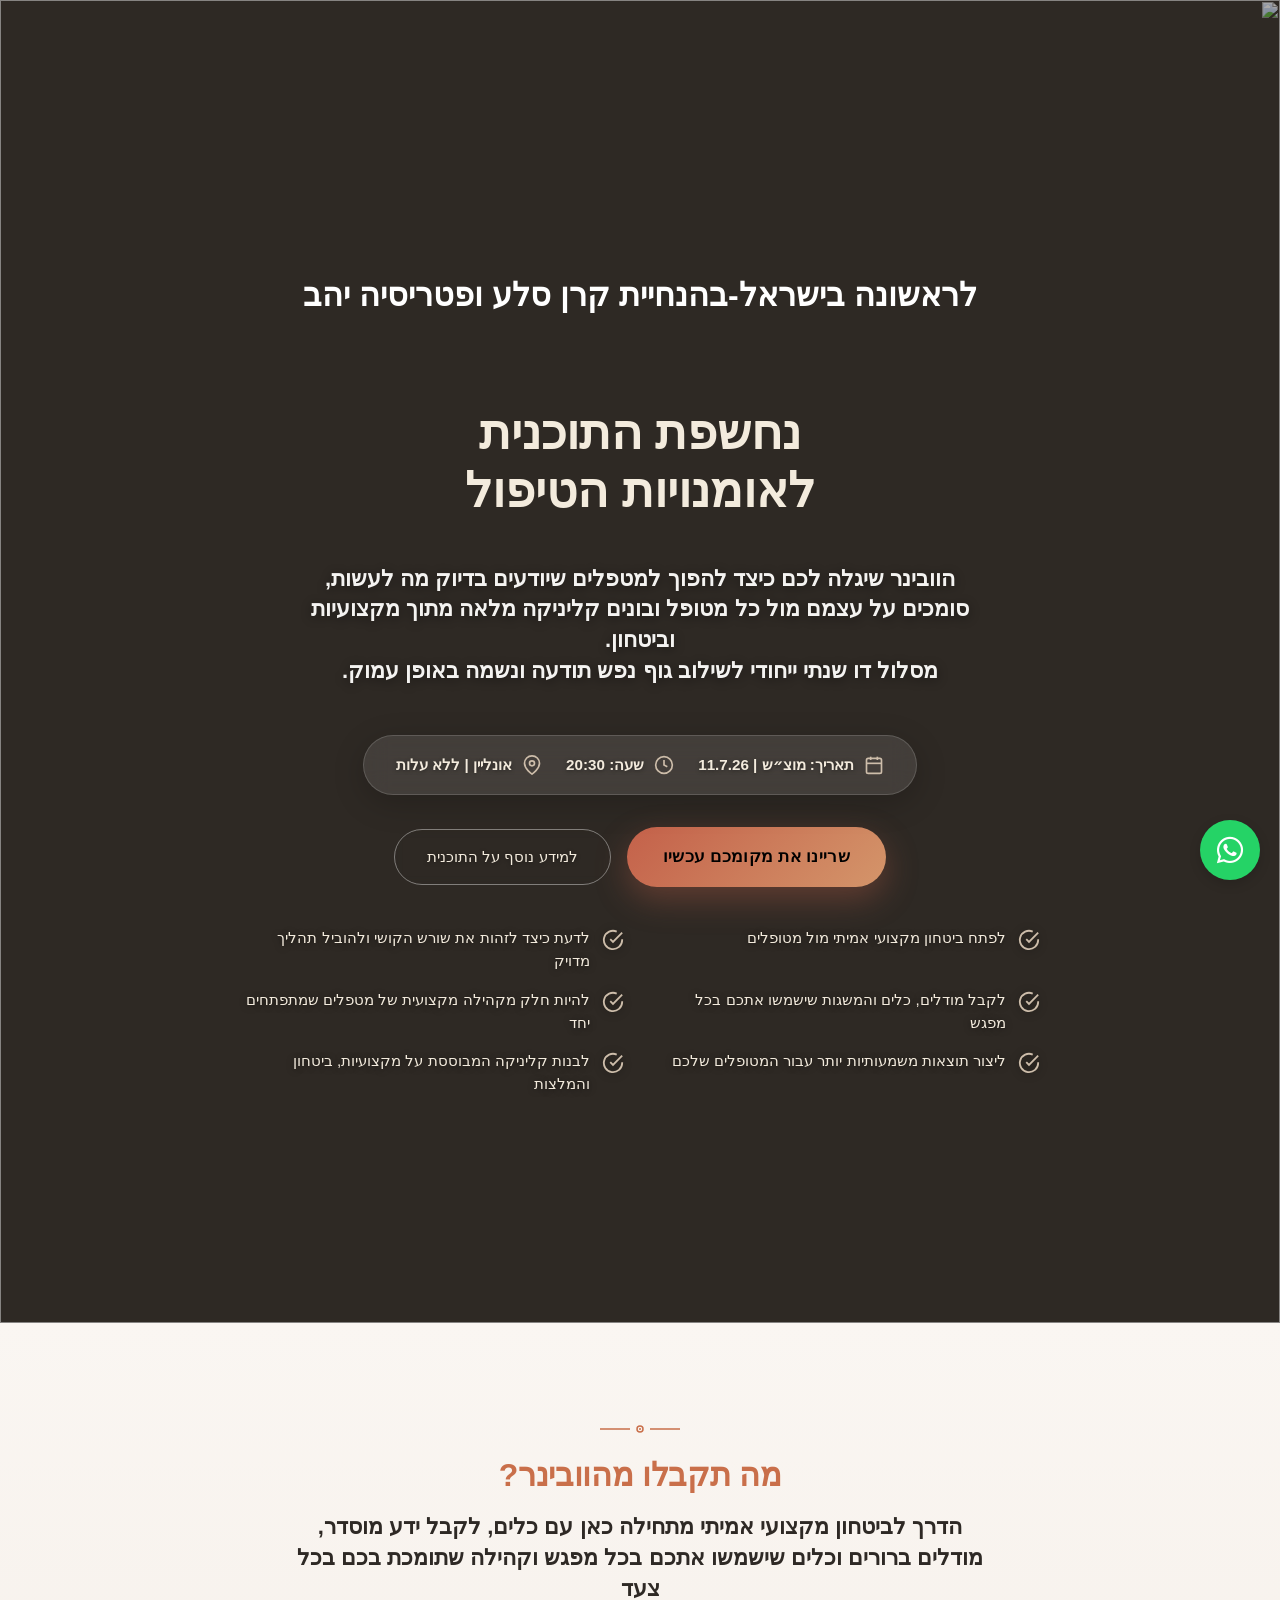
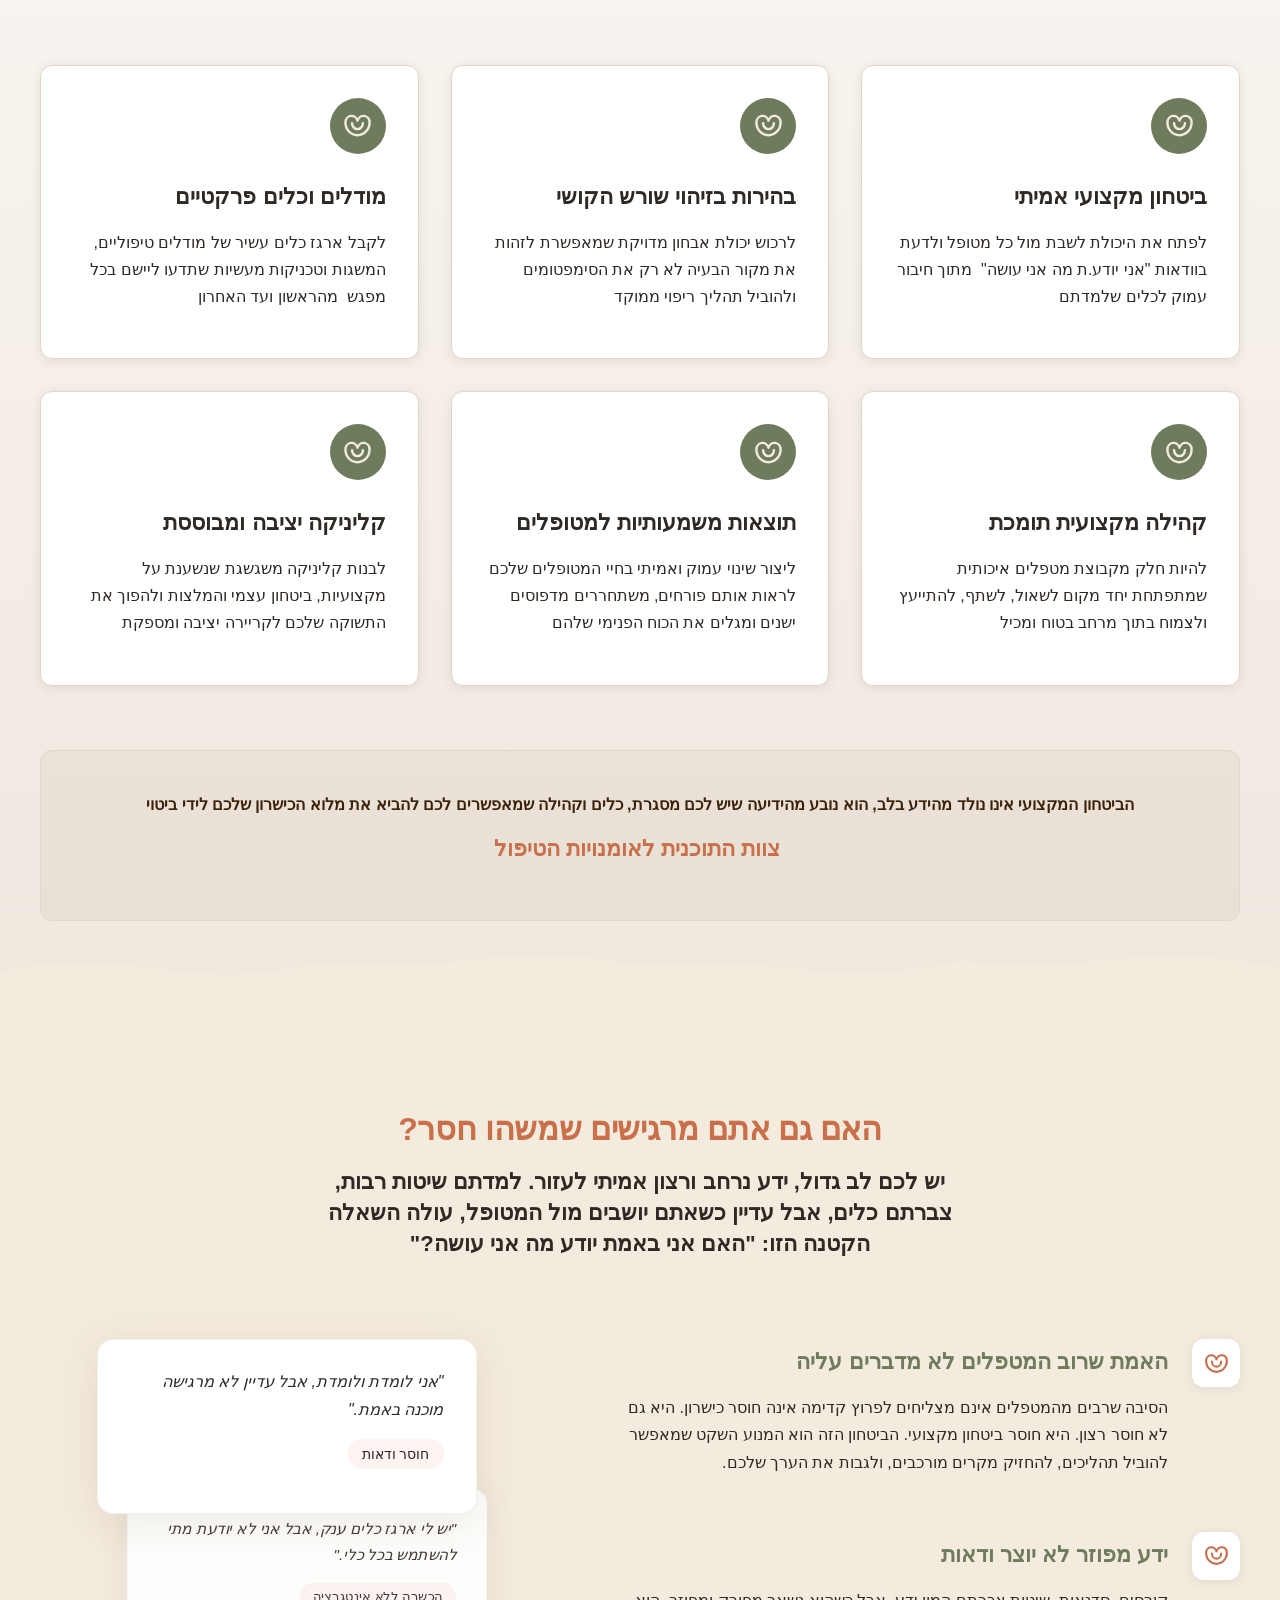
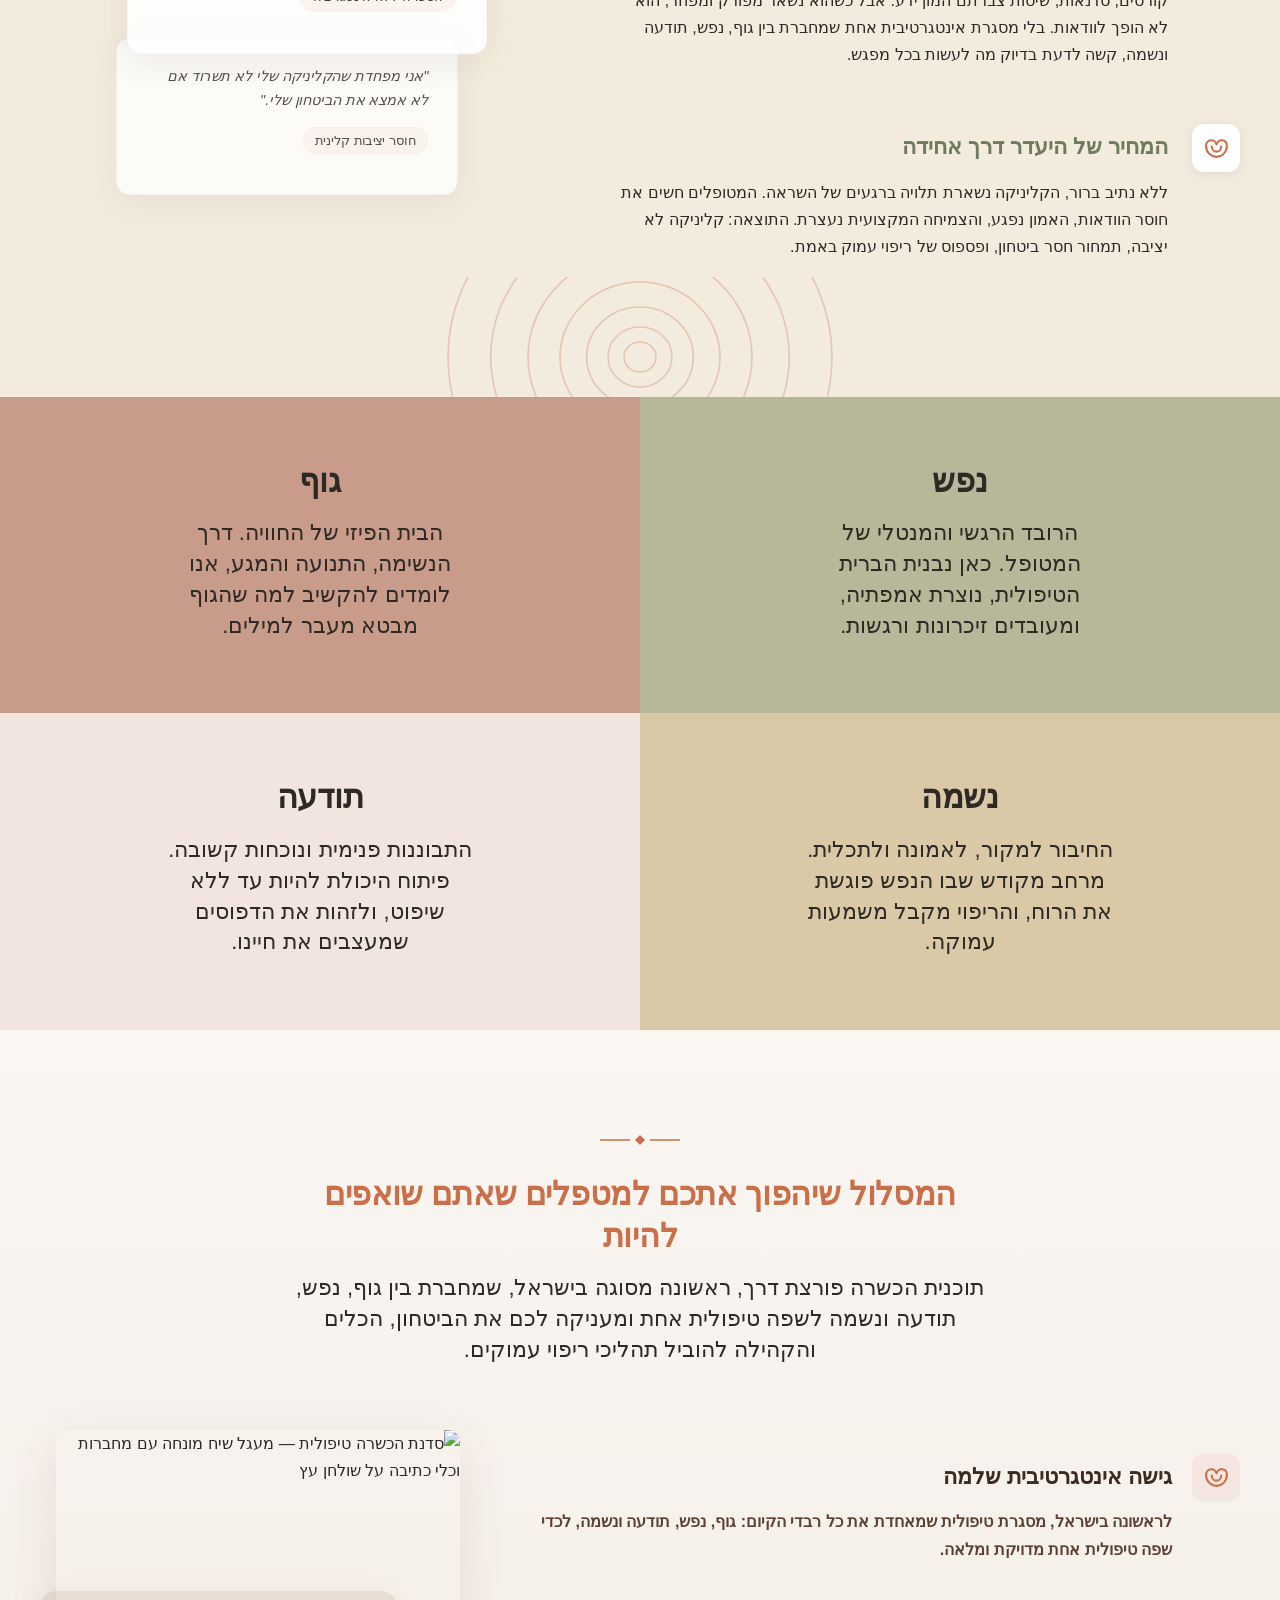
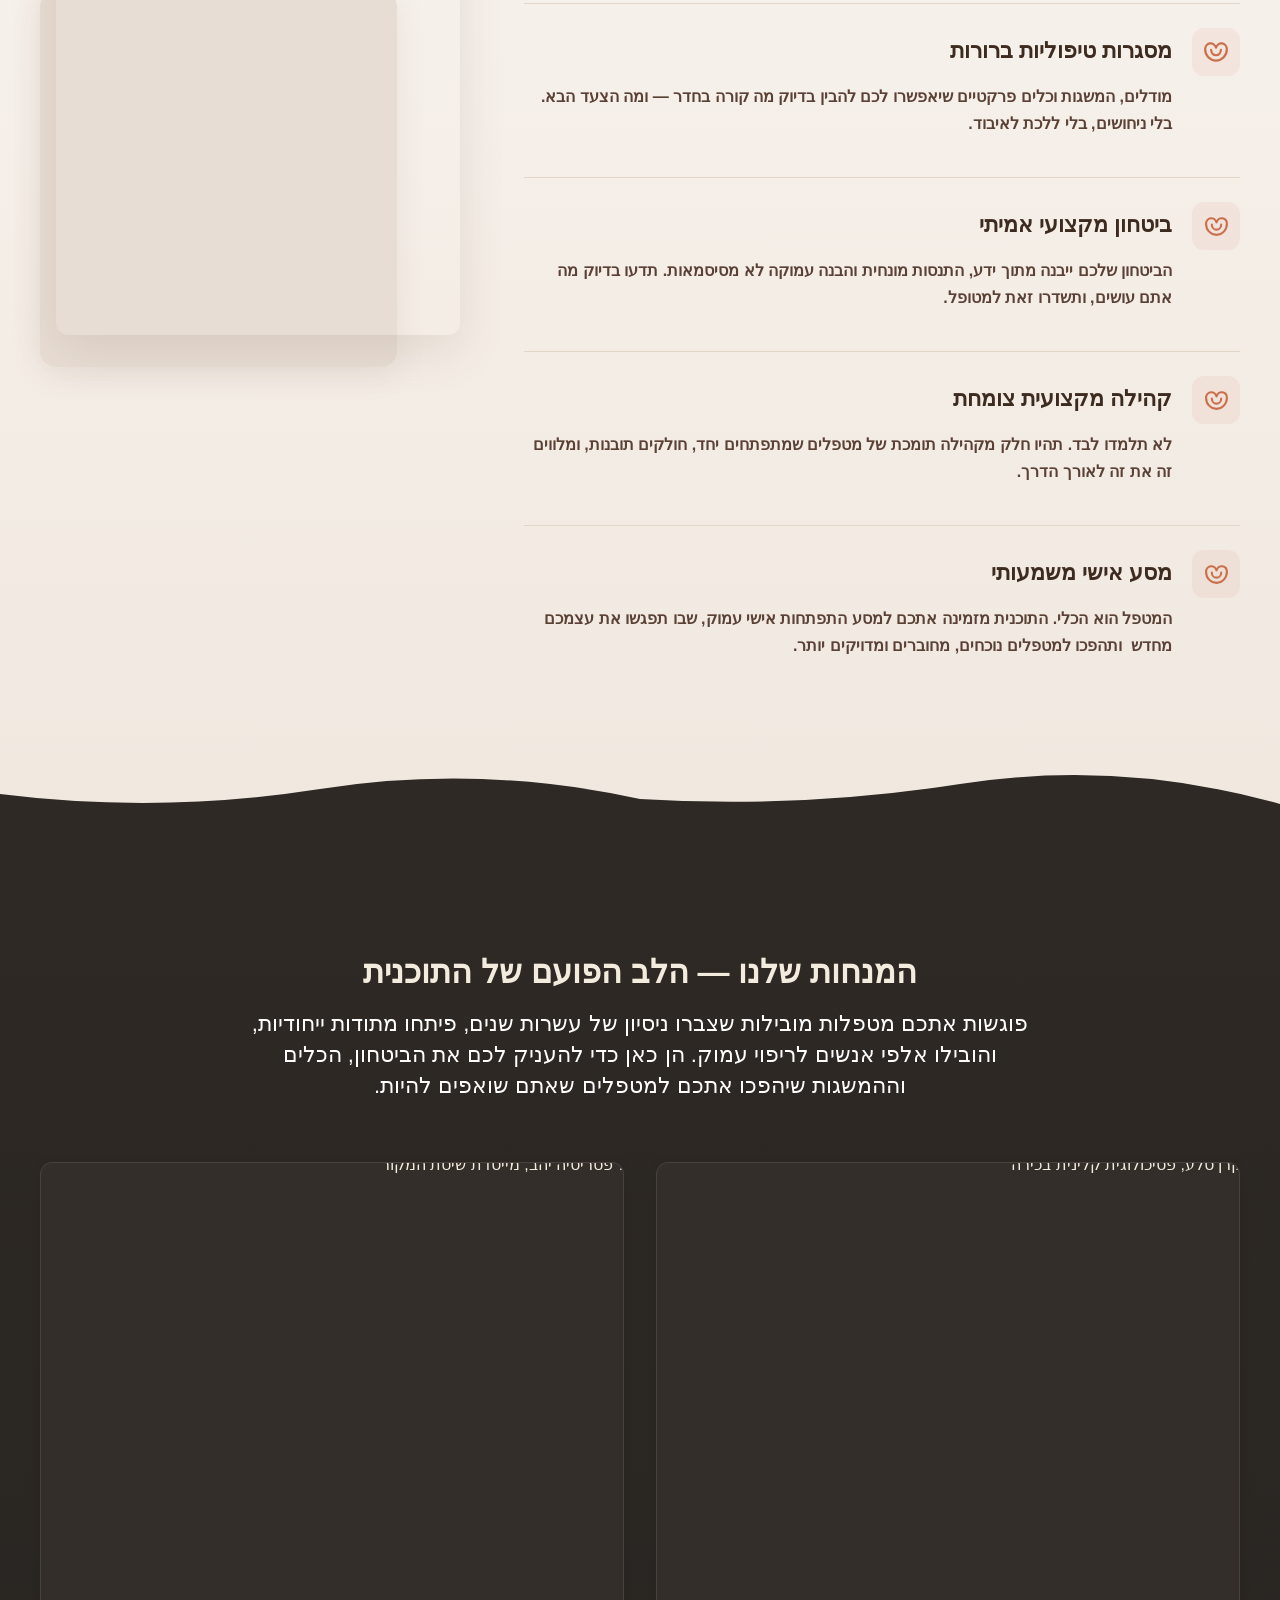
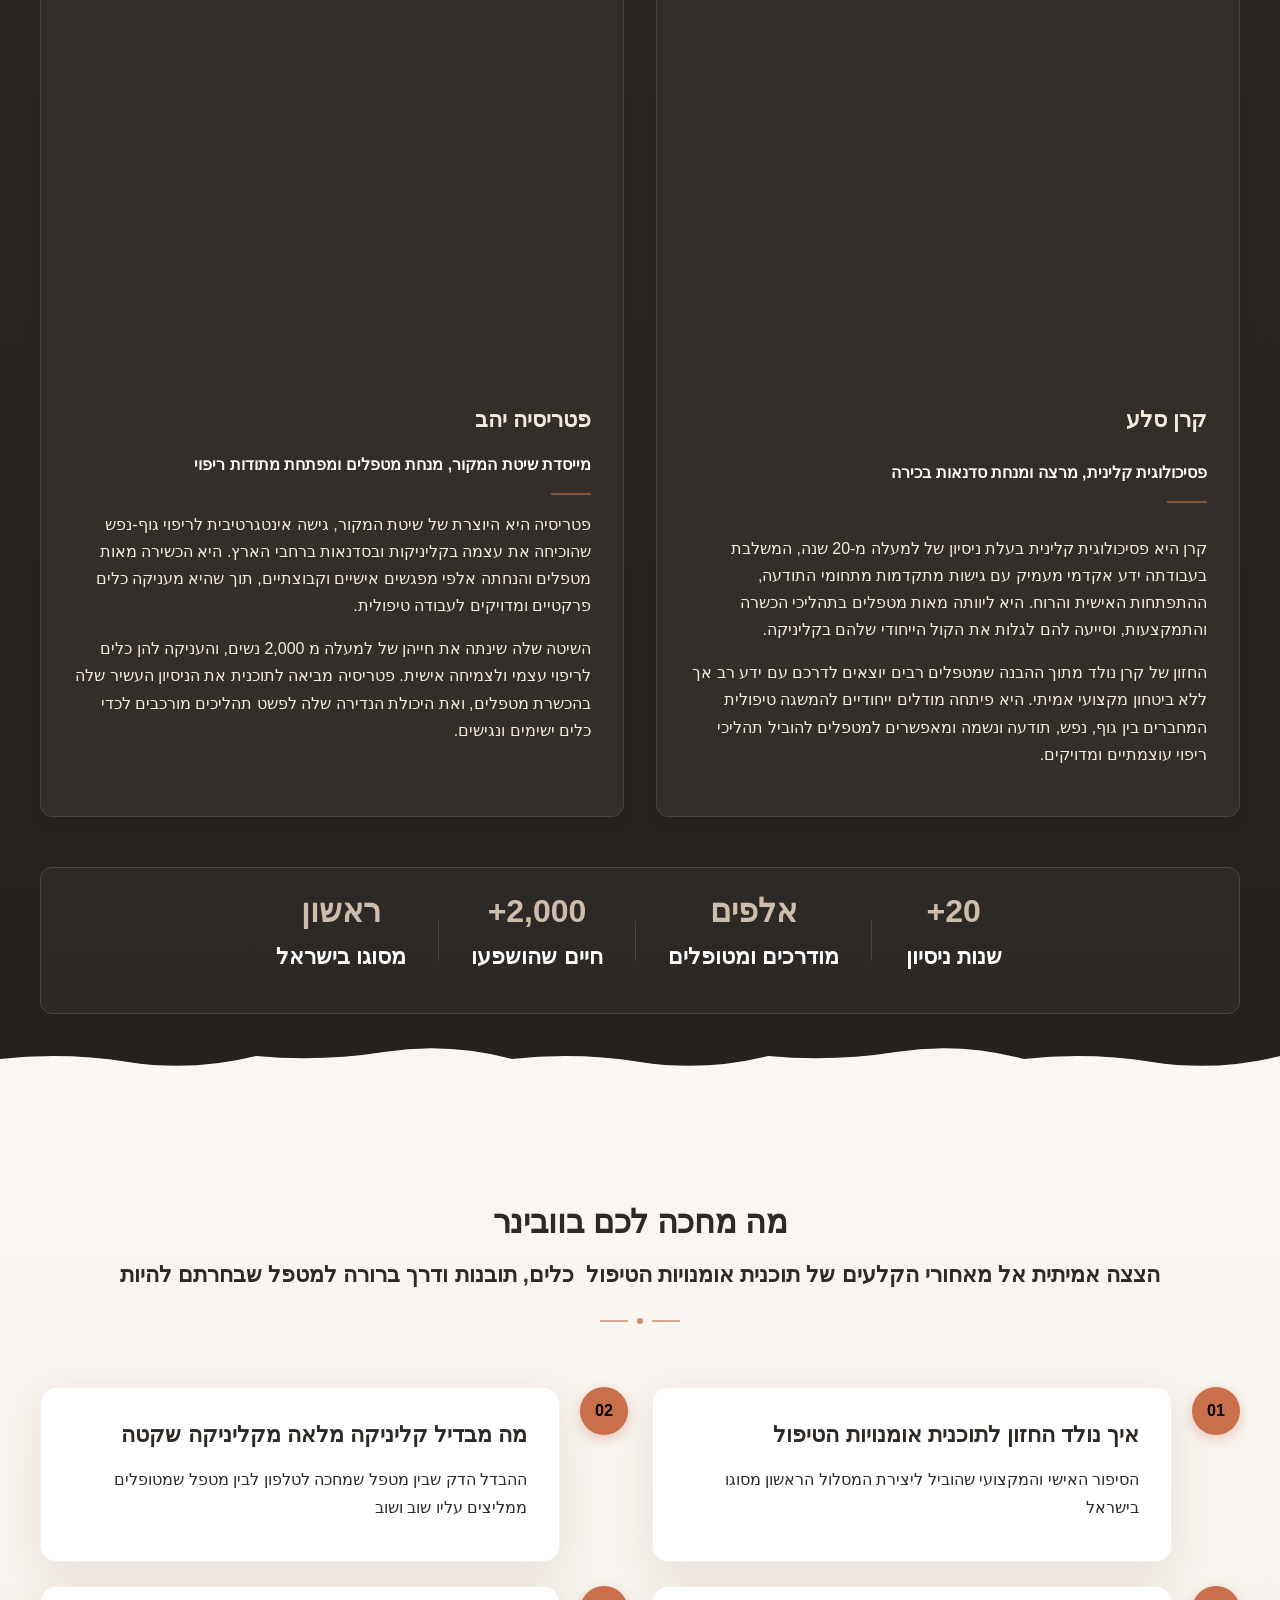
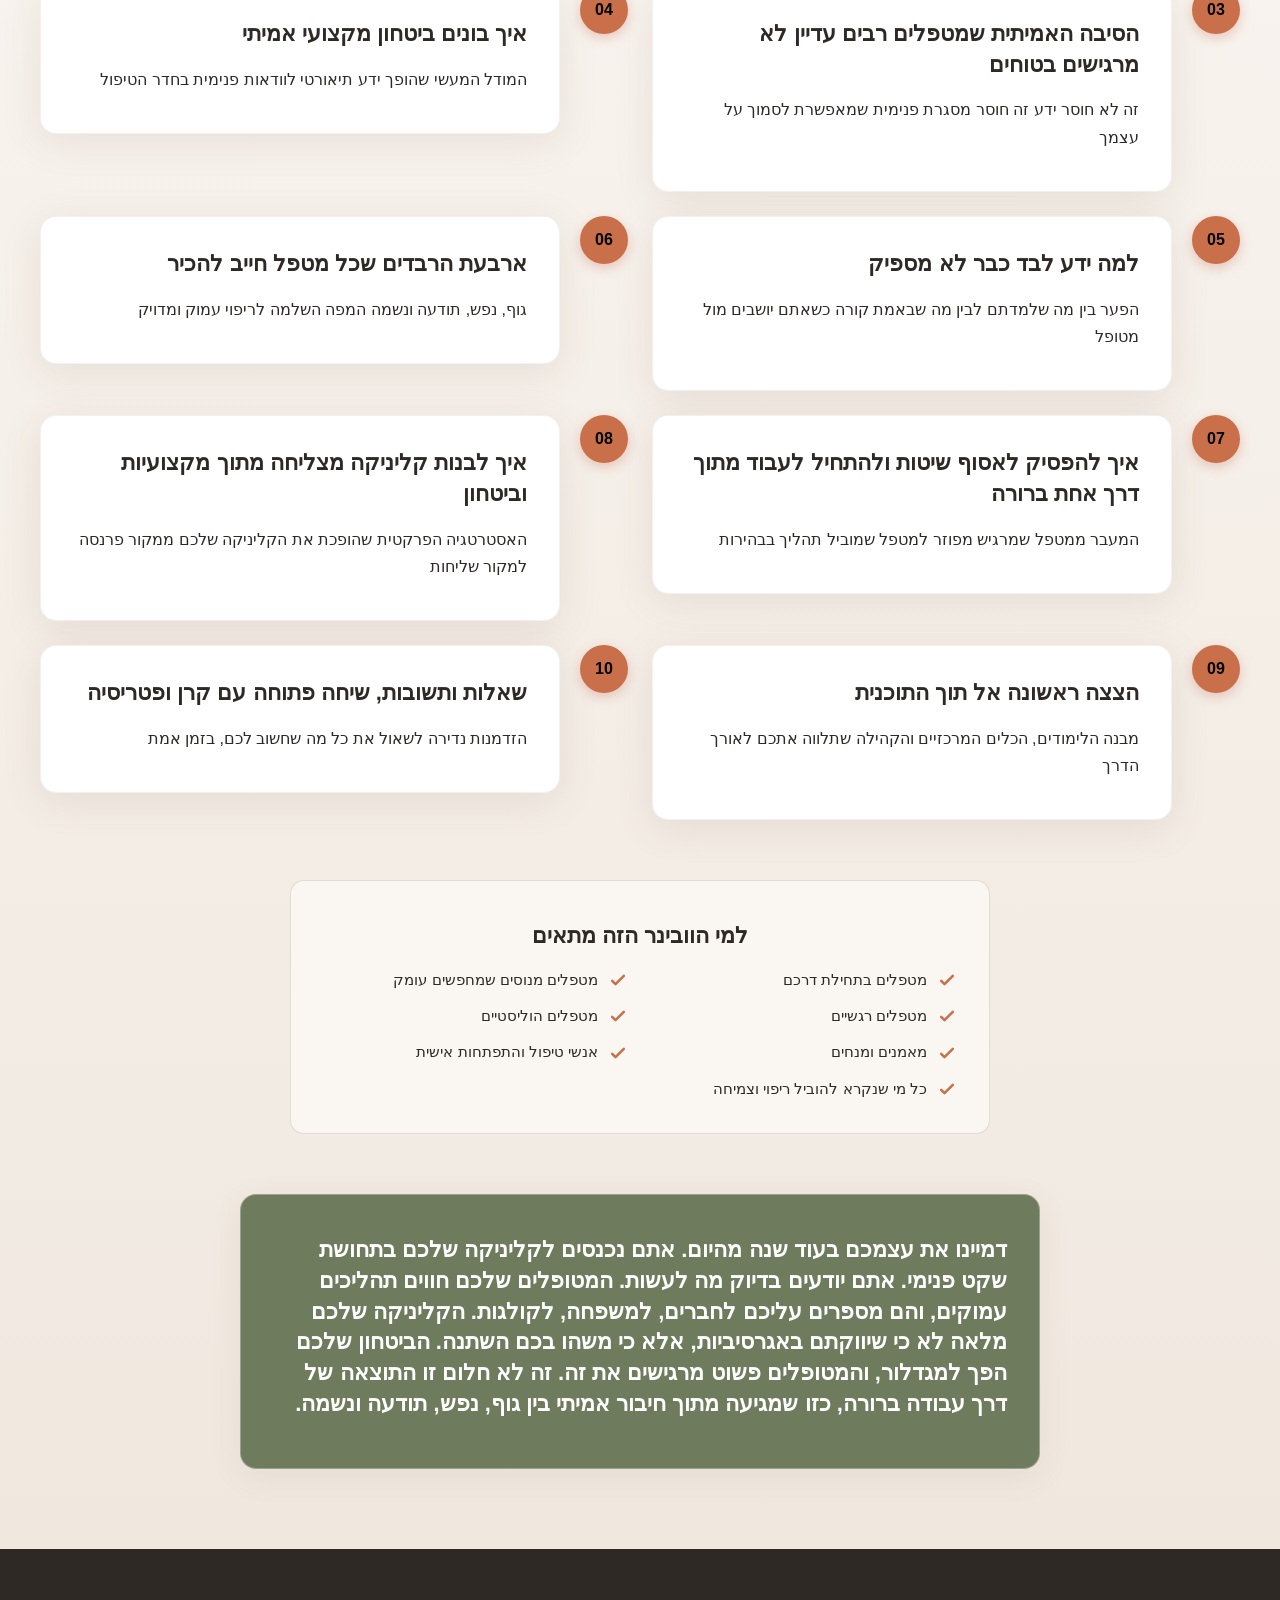
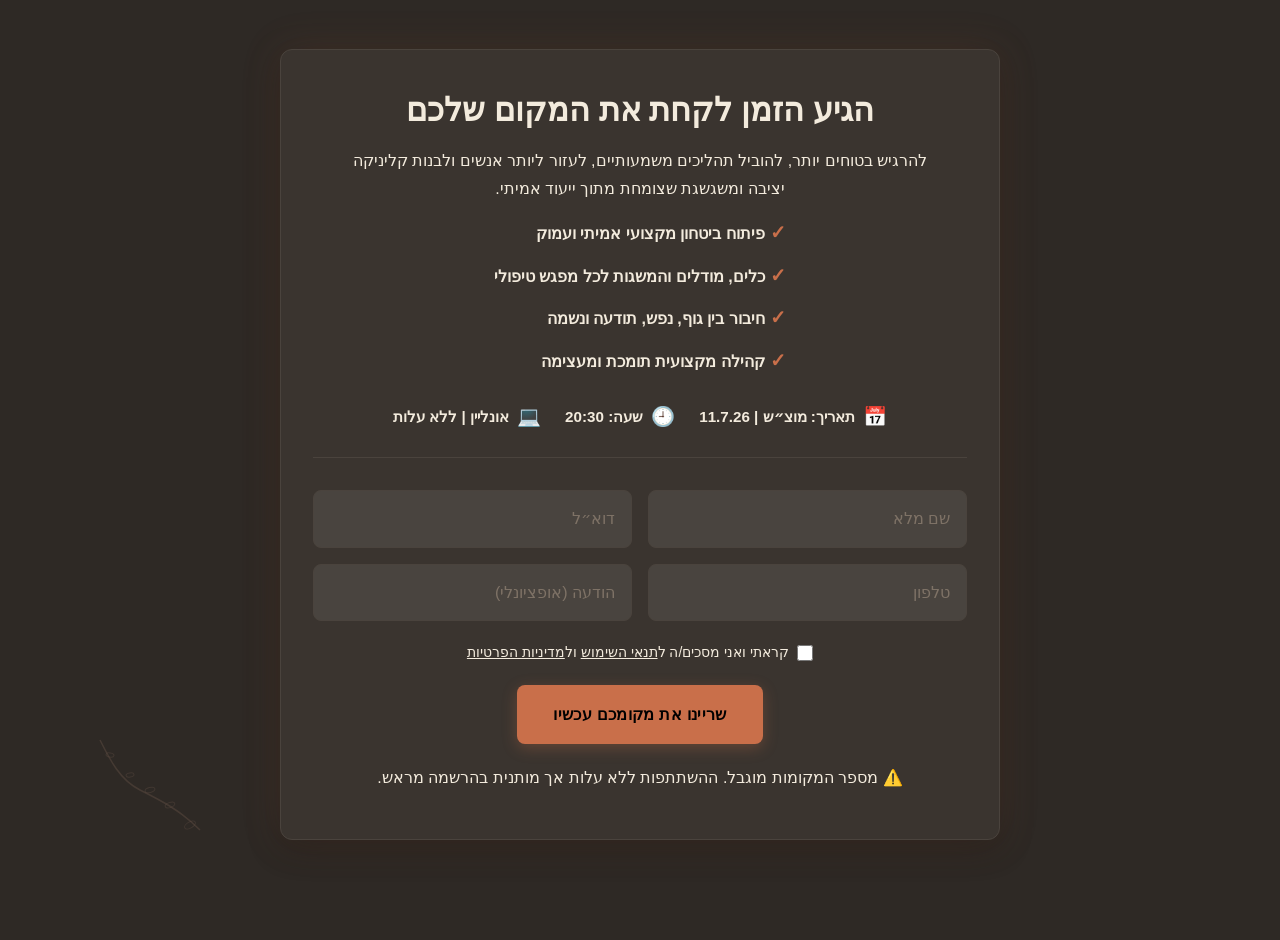
==== commit 847ce047: "Incremental sync: 1 page(s) — update_image" ====
--- a/public/index.html
+++ b/public/index.html
@@ -1 +1 @@
-<!doctype html><html dir="rtl" lang="he"><head><meta charset="UTF-8"><meta content="width=device-width,initial-scale=1" name="viewport"><meta content="index, follow" name="robots"><title>גלו את המטפל הבטוח שבכם — התוכנית לאומנויות הטיפול</title><meta content="וובינר חינמי למטפלים רגשיים שמוכנים לצמוח. בואו לגלות איך לפתח ביטחון מקצועי עמוק דרך הכשרה אינטגרטיבית גוף נפש נשמה. המקום שלכם למסע ריפוי מעצים מתחיל כאן!" name="description"><meta content="וובינר חינמי למטפלים רגשיים, פיתוח ביטחון מקצועי למטפלים, הכשרה אינטגרטיבית גוף נפש נשמה, הכשרה למטפלים הוליסטיים אונליין, אומנויות הטיפול ישראל" name="keywords"><link href="/assets/favicon.ico" rel="icon" type="image/x-icon"><link href="/assets/favicon-16x16.png" rel="icon" type="image/png" sizes="16x16"><link href="/assets/favicon-32x32.png" rel="icon" type="image/png" sizes="32x32"><link href="/assets/favicon-48x48.png" rel="icon" type="image/png" sizes="48x48"><link href="/assets/favicon-192x192.png" rel="icon" type="image/png" sizes="192x192"><link href="/assets/favicon-512x512.png" rel="icon" type="image/png" sizes="512x512"><link href="/assets/apple-touch-icon.png" rel="apple-touch-icon"><script>!function(){"use strict";var t="55708b0e-0881-4fe1-ad03-2f93dc5f8337",e="https://qaapi.zappy5.com/api/analytics/track",n=18e5,a=2592e6,o=!0,i=!0,r=!0;var s,l,d,c,u=function(){var e="zappy_visitor_"+t,n=null;try{if(n=localStorage.getItem(e)){var o=JSON.parse(n),i=Date.now();if(i-o.created<a)return o.lastSeen=i,localStorage.setItem(e,JSON.stringify(o)),o.id}}catch(t){console.warn("Zappy Analytics: LocalStorage not available")}var r="zv_"+Date.now()+"_"+Math.random().toString(36).substr(2,9);try{localStorage.setItem(e,JSON.stringify({id:r,created:Date.now(),lastSeen:Date.now()}))}catch(t){}return r}(),m=function(){var e="zappy_session_"+t,a=null;try{if(a=sessionStorage.getItem(e)){var o=JSON.parse(a),i=Date.now();if(i-o.timestamp<n)return o.timestamp=i,sessionStorage.setItem(e,JSON.stringify(o)),o.id}}catch(t){console.warn("Zappy Analytics: SessionStorage not available")}var r="zs_"+Date.now()+"_"+Math.random().toString(36).substr(2,9);try{sessionStorage.setItem(e,JSON.stringify({id:r,timestamp:Date.now()}))}catch(t){}return r}();function f(t,e){var n=function(t){for(var e=t;e&&e!==document.body;){if(e.getAttribute&&null!=e.getAttribute("data-band-index"))return{bandIndex:e.getAttribute("data-band-index"),sectionId:e.id||null};e=e.parentElement}for(e=t;e&&e!==document.body;){if("SECTION"===e.tagName&&e.id)return{bandIndex:null,sectionId:e.id};e=e.parentElement}return{bandIndex:null,sectionId:null}}(t);return{x:Math.round(e&&e.pageX||0),y:Math.round(e&&e.pageY||0),bandIndex:n.bandIndex,sectionId:n.sectionId}}function p(t,e){for(var n in e)Object.prototype.hasOwnProperty.call(e,n)&&(t[n]=e[n]);return t}function g(n,a){a=a||{};var o={website_id:t,event_type:n,page_path:window.location.pathname,referrer:document.referrer||"direct",visitor_id:u,session_id:m,metadata:a};if(navigator.sendBeacon){var i=new Blob([JSON.stringify(o)],{type:"application/json"});navigator.sendBeacon(e,i)}else fetch(e,{method:"POST",headers:{"Content-Type":"application/json"},body:JSON.stringify(o),keepalive:!0}).catch(function(t){console.warn("Zappy Analytics: Failed to track event",t)})}o&&g("pageview",{title:document.title,url:window.location.href}),i&&document.addEventListener("click",function(t){var e=t.target;if("BUTTON"===e.tagName||e.closest("button")){var n="BUTTON"===e.tagName?e:e.closest("button"),a={element:"button",text:n.textContent.trim().substring(0,100),id:n.id||null,class:n.className||null};p(a,f(n,t)),g("click",a)}else if("A"===e.tagName||e.closest("a")){var o="A"===e.tagName?e:e.closest("a"),i={element:"link",text:o.textContent.trim().substring(0,100),href:o.href,external:o.hostname!==window.location.hostname};p(i,f(o,t)),g("navigation",i)}},!0),s=[25,50,75,100],l={},d=0,c=!1,window.addEventListener("scroll",function(){c||(c=!0,window.requestAnimationFrame(function(){var t,e=(t=document.documentElement.scrollHeight-window.innerHeight)<=0?100:Math.min(100,Math.round((window.scrollY||window.pageYOffset||0)/t*100));e>d&&(d=e);for(var n=0;n<s.length;n++){var a=s[n];e>=a&&!l[a]&&(l[a]=!0,g("scroll_depth",{milestone:a,maxDepthPct:d}))}c=!1}))},{passive:!0}),r&&document.addEventListener("submit",function(t){var e=t.target;g("form_submit",{form_id:e.id||null,form_name:e.name||null,form_action:e.action||null,form_method:e.method||"GET"})},!0);var v=Date.now();window.addEventListener("beforeunload",function(){g("page_unload",{time_on_page:Math.floor((Date.now()-v)/1e3),page_path:window.location.pathname})}),window.zappyAnalytics={track:g,getVisitorId:function(){return u},getSessionId:function(){return m}}}()</script><meta content="גלו את המטפל הבטוח שבכם — התוכנית לאומנויות הטיפול" property="og:title"><meta content="וובינר חינמי למטפלים רגשיים שמוכנים לצמוח. בואו לגלות איך לפתח ביטחון מקצועי עמוק דרך הכשרה אינטגרטיבית גוף נפש נשמה. המקום שלכם למסע ריפוי מעצים מתחיל כאן!" property="og:description"><meta content="summary_large_image" name="twitter:card"><meta content="גלו את המטפל הבטוח שבכם — התוכנית לאומנויות הטיפול" name="twitter:title"><meta content="וובינר חינמי למטפלים רגשיים שמוכנים לצמוח. בואו לגלות איך לפתח ביטחון מקצועי עמוק דרך הכשרה אינטגרטיבית גוף נפש נשמה. המקום שלכם למסע ריפוי מעצים מתחיל כאן!" name="twitter:description"><script type="application/ld+json">{"@context":"https://schema.org","@graph":[{"@type":"Organization","@id":"https://hatochnit-leomanuyot-hatipul.zappy5.app#organization","name":"התוכנית לאומנויות הטיפול","url":"https://hatochnit-leomanuyot-hatipul.zappy5.app","description":"A pioneering Israeli training program called 'The Arts of Therapy' led by clinical psychologist Keren Sela and Patricia Yahav, founder of the Source Method. The program targets therapists who feel knowledgeable but lack professional confidence and a unified framework. It offers an integrative holistic approach connecting body, mind, consciousness, and soul, positioning itself as the first of its kind in Israel. The brand voice is warm, empowering, and deeply spiritual yet professional — combining psychological credibility with personal growth and healing energy. The webinar page serves as the top-of-funnel entry point to a paid certification program."},{"@type":"WebSite","@id":"https://hatochnit-leomanuyot-hatipul.zappy5.app#website","url":"https://hatochnit-leomanuyot-hatipul.zappy5.app","name":"התוכנית לאומנויות הטיפול","publisher":{"@id":"https://hatochnit-leomanuyot-hatipul.zappy5.app#organization"}},{"@type":"ContactPage","@id":"https://hatochnit-leomanuyot-hatipul.zappy5.app#contactpage","url":"https://hatochnit-leomanuyot-hatipul.zappy5.app","name":"גלו את המטפל הבטוח שבכם — התוכנית לאומנויות הטיפול","mainEntity":{"@id":"https://hatochnit-leomanuyot-hatipul.zappy5.app#organization"},"potentialAction":{"@type":"CommunicateAction","target":{"@type":"EntryPoint","urlTemplate":"https://hatochnit-leomanuyot-hatipul.zappy5.app/api/email/contact-form","actionPlatform":["http/method=POST"],"contentType":"application/json"},"instrument":[{"@type":"PropertyValue","name":"name","propertyID":"text","valueRequired":true,"description":"שם מלא"},{"@type":"PropertyValue","name":"email","propertyID":"email","valueRequired":true,"description":"דוא״ל"},{"@type":"PropertyValue","name":"phone","propertyID":"tel","valueRequired":true,"description":"טלפון"},{"@type":"PropertyValue","name":"message","propertyID":"text","valueRequired":false,"description":"הודעה (אופציונלי)"},{"@type":"PropertyValue","name":"privacy_consent","propertyID":"checkbox","valueRequired":true}]}}]}</script><meta content="website" property="og:type"><meta content="he_IL" property="og:locale"><link href="https://cdnjs.cloudflare.com/ajax/libs/font-awesome/6.4.0/css/all.min.css" rel="stylesheet"><style>.skip-link{position:absolute;top:0;left:0;transform:translateY(-200%);padding:12px 18px;background:var(--bg-dark,#1a1a1a);color:var(--text-light,#fff);font-weight:600;border-radius:0 0 8px 0;z-index:10000}.skip-link:focus{transform:none;outline:2px solid var(--ring,#fff);outline-offset:2px}:focus-visible{outline:2px solid var(--ring,currentColor);outline-offset:3px}</style><link href="/assets/favicon.ico" rel="icon" type="image/x-icon"><link href="/assets/favicon-16x16.png" rel="icon" type="image/png" sizes="16x16"><link href="/assets/favicon-32x32.png" rel="icon" type="image/png" sizes="32x32"><link href="/assets/favicon-48x48.png" rel="icon" type="image/png" sizes="48x48"><link href="/assets/favicon-192x192.png" rel="icon" type="image/png" sizes="192x192"><link href="/assets/favicon-512x512.png" rel="icon" type="image/png" sizes="512x512"><link href="/assets/apple-touch-icon.png" rel="apple-touch-icon"><link href="https://cdn.jsdelivr.net/npm/vanilla-cookieconsent@3/dist/cookieconsent.css" rel="stylesheet"><script src="https://cdn.jsdelivr.net/npm/vanilla-cookieconsent@3/dist/cookieconsent.umd.js"></script><script src="https://cdn.jsdelivr.net/gh/mickidum/acc_toolbar/acctoolbar/acctoolbar.min.js"></script><style data-zappy-section-v2-css="true">.index-agenda-section{background:linear-gradient(180deg,#faf6f2 0,#f0e8df 100%);color:var(--text-dark);padding:100px 20px 80px;position:relative;overflow:hidden;direction:rtl}.index-agenda-section__container{max-width:1200px;margin:0 auto;position:relative;z-index:2}.index-agenda-section__header{text-align:center;margin-bottom:60px}.index-agenda-section__title{font-family:'Cormorant Garamond','Playfair Display',serif;font-size:2rem;font-weight:700;letter-spacing:-.01em;line-height:1.2;color:var(--text-dark);margin-bottom:16px}.index-agenda-section__subtitle{font-family:Assistant,Inter,sans-serif;font-size:1.05rem;line-height:1.8;color:var(--text-muted);max-width:650px;margin-inline:auto;text-align:center}.index-agenda-section__flourish{margin-top:24px;display:flex;justify-content:center}.index-agenda-section__flourish svg{width:80px;height:auto;opacity:.8}.index-agenda-section__timeline{display:grid;grid-template-columns:1fr;gap:24px;margin-bottom:60px}.index-agenda-section__item{display:flex;align-items:flex-start;gap:20px;position:relative}.index-agenda-section__item-marker{flex-shrink:0;width:48px;height:48px;border-radius:50%;background:var(--primary);color:#fff;display:flex;align-items:center;justify-content:center;box-shadow:0 4px 12px rgba(196,97,74,.3);position:relative;z-index:2}.index-agenda-section__item-number{font-family:Assistant,Inter,sans-serif;font-size:1rem;font-weight:700;line-height:1}.index-agenda-section__item-content{flex:1;background:#fff;border-radius:16px;box-shadow:0 8px 40px rgba(100,70,50,.1);padding:1.5rem 2rem;border:1px solid rgba(139,111,94,.1);transition:transform .2s ease,box-shadow .2s ease}.index-agenda-section__item-content:hover{transform:translateY(-2px);box-shadow:0 16px 48px rgba(100,70,50,.12)}.index-agenda-section__item-title{font-family:'Cormorant Garamond','Playfair Display',serif;font-size:1.4rem;font-weight:600;line-height:1.35;color:var(--text-dark);margin-bottom:8px;text-align:right}.index-agenda-section__item-text{font-family:Assistant,Inter,sans-serif;font-size:.95rem;font-weight:400;line-height:1.75;color:var(--text-muted);text-align:right;margin:0}.index-agenda-section__audience{margin-bottom:60px}.index-agenda-section__audience-card{background:#faf6f2;border:1px solid rgba(139,111,94,.2);border-radius:14px;padding:2rem;max-width:700px;margin:0 auto}.index-agenda-section__audience-title{font-family:'Cormorant Garamond','Playfair Display',serif;font-size:1.4rem;font-weight:600;line-height:1.35;color:var(--text-dark);margin-bottom:24px;text-align:center}.index-agenda-section__audience-list{list-style:none;padding:0;margin:0;display:grid;grid-template-columns:repeat(auto-fit,minmax(200px,1fr));gap:12px 24px}.index-agenda-section__audience-item{display:flex;align-items:center;gap:10px;font-family:Assistant,Inter,sans-serif;font-size:.95rem;line-height:1.6;color:var(--text-dark);text-align:right}.index-agenda-section__check-icon{width:20px;height:20px;flex-shrink:0;color:var(--primary)}.index-agenda-section__vision{max-width:800px;margin:0 auto;padding:2rem;background:rgba(255,255,255,.6);backdrop-filter:blur(4px);border-radius:16px;border:1px solid rgba(255,255,255,.8);box-shadow:0 8px 32px rgba(100,70,50,.08)}.index-agenda-section__vision-text{font-family:Assistant,Inter,sans-serif;font-size:.95rem;font-weight:400;line-height:1.75;color:var(--text-dark);text-align:right;margin:0;font-style:italic}.index-agenda-section__botanical{position:absolute;bottom:20px;left:20px;width:180px;height:auto;pointer-events:none;z-index:1;opacity:.6}.index-agenda-section__botanical svg{width:100%;height:auto}@media (max-width:768px){.index-agenda-section{padding:80px 16px 60px}.index-agenda-section__header{margin-bottom:40px}.index-agenda-section__title{font-size:1.75rem}.index-agenda-section__subtitle{font-size:1rem}.index-agenda-section__timeline{gap:16px}.index-agenda-section__item{gap:12px}.index-agenda-section__item-marker{width:40px;height:40px}.index-agenda-section__item-number{font-size:.9rem}.index-agenda-section__item-content{padding:1.25rem}.index-agenda-section__item-title{font-size:1.2rem}.index-agenda-section__audience-list{grid-template-columns:1fr}.index-agenda-section__audience-card{padding:1.5rem}.index-agenda-section__vision{padding:1.5rem}.index-agenda-section__botanical{width:120px;bottom:10px;left:10px;opacity:.4}}@media (min-width:769px){.index-agenda-section__timeline{grid-template-columns:1fr 1fr}}</style><style data-zappy-section-v2-css="true">.home-layout-section{direction:rtl;text-align:right;background:var(--bg-light);color:var(--text-dark);padding:0;margin:0;overflow:hidden}.home-layout-section__grid{display:grid;grid-template-columns:1fr 1fr;grid-template-rows:1fr 1fr;min-height:600px;width:100%;max-width:100%}.home-layout-section__panel{position:relative;display:flex;align-items:center;justify-content:center;padding:2rem;overflow:hidden;transition:all .3s ease;cursor:default}.home-layout-section__panel-content{position:relative;z-index:2;text-align:center;max-width:360px;padding:1.5rem}.home-layout-section__panel-title{font-family:'Cormorant Garamond','Playfair Display',serif;font-size:3rem;font-weight:700;margin:0 0 1rem 0;line-height:1.2;letter-spacing:-.01em;color:var(--text-dark)}.home-layout-section__panel-desc{font-family:Assistant,Inter,sans-serif;font-size:1rem;font-weight:400;line-height:1.7;margin:0;color:var(--text-dark);opacity:.85}.home-layout-section__panel--nefesh{background-color:#b7b89a}.home-layout-section__panel--guf{background-color:#c89b8b}.home-layout-section__panel--neshamah{background-color:#d9c9a6}.home-layout-section__panel--todaah{background-color:#9da7b5}.home-layout-section__panel:hover{filter:brightness(1.03);box-shadow:inset 0 0 0 1px rgba(255,255,255,.2)}@media (max-width:768px){.home-layout-section__grid{grid-template-columns:1fr!important;grid-template-rows:auto;min-height:auto}.home-layout-section__panel{min-height:250px;padding:2rem 1.5rem}.home-layout-section__panel-title{font-size:2.5rem}.home-layout-section__panel-content{max-width:280px}}</style><style data-zappy-section-v2-css="true">.index-hero-section{position:relative;width:100%;min-height:100vh;display:flex;align-items:center;justify-content:center;background-color:var(--bg-dark);color:var(--text-light);overflow:hidden;direction:rtl;padding:120px 16px 80px}.index-hero-section .hero-bg-wrapper{position:absolute;inset:0;width:100%;height:100%;z-index:0}.index-hero-section .hero-bg-image{width:100%;height:100%;background-size:cover!important;background-position:center!important;min-height:100vh!important}.index-hero-section .hero-scrim{position:absolute;inset:0;width:100%;height:100%;z-index:1;pointer-events:none;background:linear-gradient(to bottom,rgba(46,41,37,.5) 0,rgba(46,41,37,.75) 50%,rgba(46,41,37,.9) 100%)}.index-hero-section .hero-mandala{position:absolute;top:40px;inset-inline-start:40px;width:120px;height:120px;z-index:2;pointer-events:none;opacity:.7;color:var(--primary)}.index-hero-section .hero-content-container{position:relative;z-index:10;max-width:900px;width:100%;margin:0 auto;text-align:center;display:flex;flex-direction:column;align-items:center;gap:32px}.index-hero-section .hero-text-group{display:flex;flex-direction:column;align-items:center;gap:20px;width:100%}.index-hero-section .hero-label{font-size:.85rem;font-weight:500;letter-spacing:.08em;text-transform:uppercase;color:var(--accent);margin:0;text-shadow:0 2px 8px rgba(0,0,0,.4)}.index-hero-section .hero-headline{font-family:'Cormorant Garamond','Playfair Display',serif;font-size:3.2rem;font-weight:700;letter-spacing:-.01em;line-height:1.15;color:var(--text-light);margin:0;max-width:none!important}.index-hero-section .hero-subtitle{font-size:1.4rem;font-weight:400;line-height:1.45;color:var(--text-light);margin:0;text-shadow:0 2px 12px rgba(0,0,0,.5);max-width:700px;opacity:.95}.index-hero-section .hero-event-details{display:flex;flex-wrap:wrap;justify-content:center;align-items:center;gap:24px;padding:16px 32px;background:rgba(255,255,255,.1);backdrop-filter:blur(12px);-webkit-backdrop-filter:blur(12px);border-radius:100px;border:1px solid rgba(255,255,255,.15);box-shadow:0 8px 32px rgba(0,0,0,.2)}.index-hero-section .event-item{display:flex;align-items:center;gap:10px;color:var(--text-light);font-size:.95rem;font-weight:500;text-shadow:0 1px 4px rgba(0,0,0,.4)}.index-hero-section .event-icon{width:20px;height:20px;flex-shrink:0;color:var(--accent)}.index-hero-section .hero-cta-group{display:flex;flex-wrap:wrap;justify-content:center;align-items:center;gap:16px;width:100%}.index-hero-section .btn-primary-hero{display:inline-block;background:linear-gradient(135deg,#c4614a 0,#d4956a 100%);color:#fff;padding:16px 36px;border-radius:100px;border:none;font-weight:600;font-size:1.05rem;letter-spacing:.02em;cursor:pointer;text-decoration:none;box-shadow:0 12px 32px rgba(196,97,74,.35);transition:all .35s cubic-bezier(.4, 0, .2, 1);text-shadow:none}.index-hero-section .btn-primary-hero:hover{transform:translateY(-3px);box-shadow:0 16px 40px rgba(196,97,74,.5)}.index-hero-section .btn-ghost-hero{display:inline-block;background:0 0;color:var(--text-light);border:1.5px solid rgba(255,255,255,.4);padding:14px 32px;border-radius:100px;font-weight:500;font-size:.95rem;text-decoration:none;backdrop-filter:blur(4px);transition:all .35s cubic-bezier(.4, 0, .2, 1);text-shadow:0 1px 4px rgba(0,0,0,.4)}.index-hero-section .btn-ghost-hero:hover{background:rgba(255,255,255,.15);border-color:var(--accent);color:var(--accent);transform:translateY(-2px)}.index-hero-section .hero-benefits-list{list-style:none;padding:0;margin:8px 0 0;display:grid;grid-template-columns:repeat(2,1fr);gap:16px 32px;width:100%;max-width:800px;text-align:start}.index-hero-section .hero-benefits-list li{display:flex;align-items:flex-start;gap:12px;color:var(--text-light);font-size:.95rem;font-weight:400;line-height:1.5;text-shadow:0 1px 6px rgba(0,0,0,.5)}.index-hero-section .benefit-icon{width:22px;height:22px;flex-shrink:0;margin-top:2px;color:var(--accent);filter:drop-shadow(0 1px 4px rgba(0,0,0,.4))}@media (max-width:768px){.index-hero-section{padding:140px 16px 60px}.index-hero-section .hero-content-container{gap:28px}.index-hero-section .hero-headline{font-size:2.2rem;line-height:1.2}.index-hero-section .hero-subtitle{font-size:1.1rem;line-height:1.5}.index-hero-section .hero-event-details{flex-direction:column;gap:12px;padding:16px 24px;border-radius:24px;width:100%;max-width:320px}.index-hero-section .hero-cta-group{flex-direction:column;width:100%;max-width:320px}.index-hero-section .btn-ghost-hero,.index-hero-section .btn-primary-hero{width:100%;text-align:center;padding:14px 24px;font-size:.95rem}.index-hero-section .hero-benefits-list{grid-template-columns:1fr!important;gap:12px;max-width:100%}.index-hero-section .hero-mandala{top:20px;inset-inline-start:20px;width:80px;height:80px;opacity:.5}}.hero .hero-title,.hero h1,.hero-section h1,.hero-title,[class*=hero-] h1,[class~=hero] h1{font-size:48px!important;line-height:1.2!important}@media (max-width:1024px){.hero .hero-title,.hero h1,.hero-section h1,.hero-title,[class*=hero-] h1,[class~=hero] h1{font-size:36px!important}}@media (max-width:768px){.hero .hero-title,.hero h1,.hero-section h1,.hero-title,[class*=hero-] h1,[class~=hero] h1{font-size:28px!important}}</style><link href="/styles.css" rel="stylesheet"><script>window.ZAPPY_WEBSITE_ID="55708b0e-0881-4fe1-ad03-2f93dc5f8337",window.ZAPPY_API_BASE="https://qaapi.zappy5.com"</script><style id="zappy-dropdown-submenu-styles">#navMenu li:has(.sub-menu),.nav-menu li:has(.sub-menu),.navbar li:has(.sub-menu),nav li:has(.sub-menu){position:relative}#navMenu .sub-menu,.nav-menu .sub-menu,.navbar .sub-menu,nav .sub-menu{display:block!important;position:absolute!important;top:100%;left:0;min-width:220px;background:#fff;border-radius:8px;box-shadow:0 8px 25px rgba(0,0,0,.15);padding:8px 0;opacity:0;visibility:hidden;transform:translateY(10px);transition:all .3s ease;z-index:1000;list-style:none;pointer-events:none}#navMenu li:hover>.sub-menu,.nav-menu li:hover>.sub-menu,.navbar li:hover>.sub-menu,nav li:hover>.sub-menu{opacity:1!important;visibility:visible!important;transform:translateY(0)!important;pointer-events:auto!important}.sub-menu li{list-style:none;margin:0;padding:0}.sub-menu a{display:block!important;padding:10px 16px!important;color:var(--text-dark,#333)!important;font-weight:500;text-decoration:none;white-space:nowrap;transition:background-color .2s}.sub-menu .zappy-nav-child>a{padding-left:28px!important;font-size:.9em!important;opacity:.85!important}[dir=rtl] .sub-menu .zappy-nav-child>a,html[lang=ar] .sub-menu .zappy-nav-child>a,html[lang=he] .sub-menu .zappy-nav-child>a{padding-left:10px!important;padding-right:28px!important}.sub-menu .zappy-nav-parent>a{font-weight:600!important}.sub-menu a:hover{background-color:#f5f5f5}[dir=rtl] .nav-menu .sub-menu,[dir=rtl] .navbar .sub-menu,[dir=rtl] nav .sub-menu,html[lang=ar] .nav-menu .sub-menu,html[lang=ar] .navbar .sub-menu,html[lang=ar] nav .sub-menu,html[lang=he] .nav-menu .sub-menu,html[lang=he] .navbar .sub-menu,html[lang=he] nav .sub-menu{left:auto!important;right:0!important}.sub-menu:empty,.sub-menu:not(:has(li)):not(:has(> a)),.sub-menu:not(:has(li:not(.zappy-hidden-menu-item))):not(:has(> a)){display:none!important;opacity:0!important;visibility:hidden!important;pointer-events:none!important}li:has(.menu-group-title):hover>.sub-menu{opacity:1!important;visibility:visible!important;transform:translateY(0)!important;pointer-events:auto!important}#navMenu>li>.menu-group-title,.nav-menu>li>.menu-group-title{display:inline-block;padding:.5rem 1rem;cursor:default;user-select:none}@media (max-width:768px){#navMenu .sub-menu,.nav-menu .sub-menu,.navbar .sub-menu,nav .sub-menu{position:static!important;transform:none!important;box-shadow:none!important;background:0 0!important;max-height:0;overflow:hidden;opacity:0;visibility:hidden;transition:max-height .3s ease,opacity .3s ease;padding:0!important;border-radius:0!important}#navMenu .sub-menu.mobile-expanded,.nav-menu .sub-menu.mobile-expanded,.navbar .sub-menu.mobile-expanded{max-height:none!important;overflow-y:visible!important;opacity:1!important;visibility:visible!important;padding:8px 0 8px 16px!important}[dir=rtl] .sub-menu.mobile-expanded,html[lang=he] .sub-menu.mobile-expanded{padding:8px 16px 8px 0!important}#navMenu li:hover>.sub-menu,.nav-menu li:hover>.sub-menu,.navbar li:hover>.sub-menu,nav li:hover>.sub-menu{opacity:0;visibility:hidden;pointer-events:none}#navMenu li>.sub-menu.mobile-expanded,.nav-menu li>.sub-menu.mobile-expanded,.navbar li>.sub-menu.mobile-expanded,nav li>.sub-menu.mobile-expanded{opacity:1!important;visibility:visible!important;pointer-events:auto!important}#navMenu li:has(.sub-menu),.nav-menu li:has(.sub-menu),.navbar li:has(.sub-menu),nav li:has(.sub-menu){display:flex!important;flex-wrap:wrap!important;align-items:center!important;position:relative!important;min-height:44px!important}#navMenu li:has(.sub-menu)>a,.nav-menu li:has(.sub-menu)>a,.navbar li:has(.sub-menu)>a,nav li:has(.sub-menu)>a{flex:1!important;min-width:0!important}#navMenu li:has(.sub-menu)>.menu-group-title,.nav-menu li:has(.sub-menu)>.menu-group-title,.navbar li:has(.sub-menu)>.menu-group-title,nav li:has(.sub-menu)>.menu-group-title{flex:1!important;min-width:0!important;padding:0!important;line-height:inherit!important}#navMenu li:has(.sub-menu)>.sub-menu,.nav-menu li:has(.sub-menu)>.sub-menu,.navbar li:has(.sub-menu)>.sub-menu,nav li:has(.sub-menu)>.sub-menu{flex-basis:100%!important;width:100%!important}#navMenu li:has(.sub-menu)>a [class*=arrow],#navMenu li:has(.sub-menu)>a [class*=chevron],.nav-menu li:has(.sub-menu)>a .fa-angle-down,.nav-menu li:has(.sub-menu)>a .fa-chevron-down,.nav-menu li:has(.sub-menu)>a [class*=arrow],.nav-menu li:has(.sub-menu)>a [class*=chevron],nav li:has(.sub-menu)>a [class*=arrow],nav li:has(.sub-menu)>a [class*=chevron]{display:none!important;visibility:hidden!important}.mobile-submenu-toggle{display:flex!important;align-items:center!important;justify-content:center!important;width:44px!important;height:auto!important;background:0 0!important;border:none!important;cursor:pointer!important;color:var(--text-light)!important;position:static!important;flex-shrink:0!important;align-self:stretch!important;z-index:2!important;padding:0!important;margin:0!important}.mobile-submenu-toggle::after{content:''!important;width:0!important;height:0!important;border-left:6px solid transparent!important;border-right:6px solid transparent!important;border-top:7px solid currentColor!important;transition:transform .3s ease!important}.mobile-submenu-toggle.expanded::after{transform:rotate(180deg)!important}.sub-menu a{padding:10px 0!important;display:block!important;color:var(--text-light)!important;white-space:normal!important}.sub-menu .zappy-nav-child>a{padding-left:28px!important;font-size:.9em!important;opacity:.85!important}[dir=rtl] .sub-menu .zappy-nav-child>a,html[lang=ar] .sub-menu .zappy-nav-child>a,html[lang=he] .sub-menu .zappy-nav-child>a{padding-left:0!important;padding-right:28px!important}.sub-menu .zappy-nav-parent>a{font-weight:600!important}#navMenu.active,.nav-menu.active{max-width:100vw!important;overflow-x:hidden!important;box-sizing:border-box!important}.navbar .sub-menu li a,.zappy-products-dropdown .sub-menu a,nav.navbar .sub-menu li a{color:var(--text-light)!important}}@media (min-width:769px){.mobile-submenu-toggle{display:none!important}}</style><style id="zappy-widget-visibility">html[dir=rtl] .whatsapp-float{right:20px!important;left:auto!important}html:not([dir]) .whatsapp-float,html[dir=ltr] .whatsapp-float{left:20px!important;right:auto!important}html[dir=rtl] #mic-access-tool-general-button,html[dir=rtl] #mic-init-access-tool #mic-access-tool-general-button,html[dir=rtl] #mic-init-access-tool .mic-access-tool-general-button,html[dir=rtl] ._access-icon,html[dir=rtl] .mic-access-tool-general-button{left:20px!important;right:auto!important}html:not([dir]) #mic-access-tool-general-button,html:not([dir]) #mic-init-access-tool #mic-access-tool-general-button,html:not([dir]) #mic-init-access-tool .mic-access-tool-general-button,html:not([dir]) ._access-icon,html:not([dir]) .mic-access-tool-general-button,html[dir=ltr] #mic-access-tool-general-button,html[dir=ltr] #mic-init-access-tool #mic-access-tool-general-button,html[dir=ltr] #mic-init-access-tool .mic-access-tool-general-button,html[dir=ltr] ._access-icon,html[dir=ltr] .mic-access-tool-general-button{right:20px!important;left:auto!important}@media (max-width:768px){.whatsapp-float{display:flex!important}}@media (min-width:769px){.whatsapp-float{display:flex!important}}@media (max-width:768px){#mic-access-tool-box,#mic-access-tool-general-button,#mic-init-access-tool #mic-access-tool-box,#mic-init-access-tool #mic-access-tool-general-button,#mic-init-access-tool .mic-access-tool-general-button,._access-icon,._access-menu,.mic-access-tool-box,.mic-access-tool-general-button,div[id*=mic-access-tool-box]{display:none!important;visibility:hidden!important;opacity:0!important;pointer-events:none!important}}@media (min-width:769px){#mic-access-tool-general-button,#mic-init-access-tool #mic-access-tool-general-button,#mic-init-access-tool .mic-access-tool-general-button,._access-icon,.mic-access-tool-general-button{display:flex!important;visibility:visible!important;opacity:1!important;pointer-events:auto!important}#mic-access-tool-box.opened-mic-access-tool,#mic-init-access-tool #mic-access-tool-box.opened-mic-access-tool,.mic-access-tool-box.opened-mic-access-tool{visibility:visible!important;opacity:1!important;pointer-events:auto!important}}</style></head><body><a href="#main" class="skip-link">דלג לתוכן הראשי</a><script>window.addEventListener("load",function(){const e=document.querySelector(".navbar, nav, header");if(!e)return void console.log("[Navbar] Navbar element not found");let t=document.getElementById("mobileToggle")||document.querySelector(".mobile-toggle")||document.querySelector(".hamburger")||document.querySelector(".hamburger-menu")||document.querySelector(".menu-toggle")||document.querySelector(".burger-menu")||document.querySelector('[aria-label="Menu"]')||document.querySelector('[aria-label="תפריט"]');const n=document.querySelector(".phone-header-btn"),o=window.getComputedStyle(e);let r=o.backgroundColor;if(console.log("[Navbar] Initial navbar background:",r),"transparent"===r||"rgba(0, 0, 0, 0)"===r||r.startsWith("rgba")&&r.includes(", 0)")){const e=o.backgroundImage;if(e&&"none"!==e)console.log("[Navbar] Navbar has background image/gradient, using dark text"),r="rgb(240, 240, 240)";else{const e=window.getComputedStyle(document.body).backgroundColor;console.log("[Navbar] Navbar transparent, using body background:",e),r=e}}const a=r.match(/\d+/g);if(a&&a.length>=3){const e=(.299*parseInt(a[0])+.587*parseInt(a[1])+.114*parseInt(a[2]))/255;console.log("[Navbar] Mobile button colors preserved from Claude CSS (luminance:",e.toFixed(2)+")");const o=document.createElement("style");o.id="zappy-mobile-nav-fix";document.documentElement.lang;document.documentElement.dir,o.textContent='\n        /* Hide mobile buttons on desktop, show only on mobile */\n        @media (min-width: 769px) {\n          .mobile-toggle,\n          .phone-header-btn {\n            display: none !important;\n          }\n        }\n        \n        /* Show and position mobile buttons correctly on mobile */\n        @media (max-width: 768px) {\n          .navbar,\n          nav.navbar {\n            min-height: 70px !important;\n          }\n\n          .mobile-toggle,\n          .phone-header-btn {\n            position: absolute !important;\n            top: 0 !important;\n            bottom: 0 !important;\n            margin-top: auto !important;\n            margin-bottom: auto !important;\n            transform: none !important;\n            z-index: 1001 !important;\n            display: flex !important;\n            align-items: center !important;\n            justify-content: center !important;\n            width: 36px !important;\n            height: 36px !important;\n            border-radius: 50% !important;\n            border: none !important;\n            cursor: pointer !important;\n            padding: 6px !important;\n            background: none !important;\n            color: var(--nav-text, var(--text-light)) !important;\n            touch-action: manipulation !important;\n            -webkit-tap-highlight-color: transparent !important;\n          }\n\n          html[data-zappy-site-type="ecommerce"] .phone-header-btn,\n          body[data-zappy-site-type="ecommerce"] .phone-header-btn,\n          html[data-zappy-site-type="ecommerce"] header .phone-header-btn,\n          html[data-zappy-site-type="ecommerce"] nav .phone-header-btn {\n            display: none !important;\n            visibility: hidden !important;\n            width: 0 !important;\n            height: 0 !important;\n            min-width: 0 !important;\n            overflow: hidden !important;\n          }\n          \n          /* LTR positioning (default): hamburger LEFT, phone RIGHT */\n          html:not([dir="rtl"]):not([lang="he"]):not([lang="ar"]) .mobile-toggle,\n          html[dir="ltr"] .mobile-toggle {\n            left: 12px !important;\n            right: auto !important;\n          }\n          html:not([dir="rtl"]):not([lang="he"]):not([lang="ar"]) .phone-header-btn,\n          html[dir="ltr"] .phone-header-btn {\n            right: 12px !important;\n            left: auto !important;\n          }\n          \n          /* RTL positioning: hamburger RIGHT, phone LEFT */\n          html[dir="rtl"] .mobile-toggle,\n          html[lang="he"] .mobile-toggle,\n          html[lang="ar"] .mobile-toggle {\n            right: 12px !important;\n            left: auto !important;\n          }\n          html[dir="rtl"] .phone-header-btn,\n          html[lang="he"] .phone-header-btn,\n          html[lang="ar"] .phone-header-btn {\n            left: 12px !important;\n            right: auto !important;\n          }\n          \n          /* CRITICAL: Ensure nav-container has min-height on mobile */\n          /* All children are positioned absolutely/fixed on mobile, so height:auto collapses to 0 */\n          .nav-container {\n            min-height: 70px !important;\n            position: relative !important;\n          }\n          \n          /* Ensure SVG icons are properly sized and inherit color */\n          .mobile-toggle svg,\n          .phone-header-btn svg {\n            width: 24px !important;\n            height: 24px !important;\n            /* Don\'t force display - let JavaScript control hamburger/close toggle */\n          }\n          \n          /* Reset nav-cta-container on mobile - remove desktop box-shadow/padding */\n          /* that creates a visible ghost box when CTA button is hidden */\n          .nav-cta-container {\n            box-shadow: none !important;\n            padding: 0 !important;\n          }\n          \n          /* Hide nav-cta-container entirely on mobile when there\'s no lang-switcher */\n          /* (only the CTA button is inside, and it\'s hidden on mobile) */\n          .nav-cta-container:not(:has(.lang-switcher)) {\n            display: none !important;\n          }\n          \n          /* CRITICAL: Prevent hero image fade gradient from bleeding over headline text */\n          /* The .image-fade-gradient has bottom: -30px (extends below parent) */\n          /* On mobile stacked layout, this overlaps the h1 text below the image */\n          .hero-image-column {\n            overflow: hidden !important;\n          }\n          .image-fade-gradient {\n            bottom: 0 !important;\n          }\n          \n          /* Hide desktop language switcher on mobile - hamburger menu handles it */\n          /* High specificity to override stored CSS */\n          .lang-switcher,\n          .nav-cta-container .lang-switcher,\n          .nav-container .lang-switcher,\n          .navbar .lang-switcher,\n          .navbar .nav-cta-container .lang-switcher {\n            display: none !important;\n          }\n        }\n      ';const r=document.getElementById("zappy-mobile-nav-fix");r&&r.remove(),document.head.appendChild(o),console.log("[Navbar] Critical CSS injected for mobile nav positioning");const i=window.innerWidth<=768;if(t){const e=t.querySelector(".hamburger-icon"),n=t.querySelector(".close-icon");e&&(e.style.setProperty("width","24px","important"),e.style.setProperty("height","24px","important"),e.style.setProperty("display","block","important")),n&&(n.style.setProperty("width","24px","important"),n.style.setProperty("height","24px","important"),n.style.setProperty("display","none","important")),i?(t.style.setProperty("position","absolute","important"),t.style.setProperty("top","0","important"),t.style.setProperty("bottom","0","important"),t.style.setProperty("margin-top","auto","important"),t.style.setProperty("margin-bottom","auto","important"),t.style.setProperty("transform","none","important"),t.style.setProperty("z-index","1001","important"),t.style.removeProperty("left"),t.style.removeProperty("right"),console.log("[Navbar] Mobile toggle positioning applied (mobile viewport)")):(t.style.removeProperty("position"),t.style.removeProperty("top"),t.style.removeProperty("transform"),t.style.removeProperty("z-index"),t.style.removeProperty("left"),t.style.removeProperty("right"),console.log("[Navbar] Desktop viewport - cleared mobile toggle inline positioning"))}if(n){const e=n.querySelector("svg");e&&(e.style.width="24px",e.style.height="24px",e.setAttribute("width","24"),e.setAttribute("height","24")),i?(n.style.setProperty("position","absolute","important"),n.style.setProperty("top","0","important"),n.style.setProperty("bottom","0","important"),n.style.setProperty("margin-top","auto","important"),n.style.setProperty("margin-bottom","auto","important"),n.style.setProperty("transform","none","important"),n.style.setProperty("z-index","1001","important"),n.style.removeProperty("left"),n.style.removeProperty("right"),console.log("[Navbar] Phone button positioning applied (mobile viewport)")):(n.style.removeProperty("position"),n.style.removeProperty("top"),n.style.removeProperty("transform"),n.style.removeProperty("z-index"),n.style.removeProperty("left"),n.style.removeProperty("right"),console.log("[Navbar] Desktop viewport - cleared phone button inline positioning"))}}else console.log("[Navbar] Could not parse background color:",r);t=document.getElementById("mobileToggle")||document.querySelector(".mobile-toggle")||document.querySelector(".hamburger")||document.querySelector(".hamburger-menu")||document.querySelector(".menu-toggle")||document.querySelector(".burger-menu")||document.querySelector('[aria-label="Menu"]')||document.querySelector('[aria-label="תפריט"]');const i=document.getElementById("navMenu")||document.querySelector(".nav-menu")||document.querySelector(".nav-links")||document.querySelector("nav ul:not(.submenu)");if(!t||!i)return void console.log("[Navbar] Mobile toggle or menu not found:",{toggle:!!t,menu:!!i});i.id||(i.id="navMenu"),console.log("[Navbar] Initializing mobile menu...");const l=t.cloneNode(!0);t.parentNode.replaceChild(l,t);var s=0;function p(e){var t=Date.now();t-s<300||(s=t,function(e){e.preventDefault(),e.stopPropagation();const t=l.querySelector(".hamburger-icon"),n=l.querySelector(".close-icon");i.classList.contains("active")?(i.classList.remove("active"),t&&t.style.setProperty("display","block","important"),n&&n.style.setProperty("display","none","important"),document.body.style.overflow="",console.log("[Navbar] Menu closed")):(i.classList.add("active"),t&&t.style.setProperty("display","none","important"),n&&n.style.setProperty("display","block","important"),document.body.style.overflow="hidden",console.log("[Navbar] Menu opened"))}(e))}l.addEventListener("click",p),l.addEventListener("touchend",p),i.querySelectorAll("a").forEach(function(e){e.addEventListener("click",function(){if("#"===this.getAttribute("href"))return;const e=l.querySelector(".hamburger-icon"),t=l.querySelector(".close-icon");i.classList.remove("active"),e&&e.style.setProperty("display","block","important"),t&&t.style.setProperty("display","none","important"),document.body.style.overflow="",console.log("[Navbar] Menu closed (link clicked)")})});var m=i.querySelectorAll(".dropdown-toggle");m.forEach(function(e){e.addEventListener("click",function(e){e.preventDefault(),e.stopPropagation();var t=this.closest(".nav-dropdown");t&&(t.parentNode.querySelectorAll(".nav-dropdown.open").forEach(function(e){e!==t&&e.classList.remove("open")}),t.classList.toggle("open"),console.log("[Navbar] Dropdown toggled:",t.classList.contains("open")?"open":"closed"))})}),document.addEventListener("click",function(e){e.target.closest(".nav-dropdown")||document.querySelectorAll(".nav-dropdown.open").forEach(function(e){e.classList.remove("open")})}),console.log("[Navbar] Dropdown handlers initialized for "+m.length+" dropdowns"),n&&n.addEventListener("click",function(){const e=document.querySelectorAll('a[href^="tel:"]'),t=e.length>0?e[0].getAttribute("href").replace("tel:",""):"[business_phone]";window.location.href="tel:"+t,console.log("[Navbar] Phone button clicked")}),console.log("[Navbar] Mobile menu initialized successfully")})</script><main id="main"><section class="index-hero-section" data-layout-spec="בית-hero" id="hero-dup-1781789237318" data-zappy-section="true" data-element-id="zappy-hero-bg-hero-dup-1781789237318" data-element-type="background-image" data-hero-type="fullscreen-scrim" data-mobile-bg-position="52% 63%" data-zappy-bg-color="" data-zappy-bg-overlay-color="#000000" data-zappy-bg-overlay-opacity="33" data-zappy-bg-position="36% 62%" data-zappy-bg-video-type="" data-zappy-bg-video-url="" data-zappy-bg-zoom="1" data-zappy-mobile-bg-zoom="1" style="position:relative;overflow:hidden;--zappy-mobile-bg-position:52% 63%;min-height:1322.8px !important;cursor:url(&quot;data:image/svg+xml,%3Csvg width='18' height='18' viewBox='0 0 50 50' fill='none' xmlns='http://www.w3.org/2000/svg'%3E%3Cpath d='M29.2344 9.93125L4.87351 34.2922C4.67351 34.4922 4.52976 34.7437 4.46101 35.0203L1.60789 46.4984C1.47664 47.0312 1.63289 47.5922 2.02039 47.9797C2.40945 48.3688 2.97351 48.5219 3.50164 48.3922L14.9798 45.5406C15.2548 45.4719 15.5063 45.3297 15.7079 45.1281L40.0688 20.7672L29.2344 9.93125Z' fill='%23FF0083'/%3E%3Cpath d='M46.1937 3.80781C43.2062 0.820311 38.3468 0.820311 35.3578 3.80781L31.4421 7.72344L42.2781 18.5594L46.1937 14.6437C49.1812 11.6547 49.1812 6.79531 46.1937 3.80781Z' fill='%23FF0083'/%3E%3C/svg%3E&amp;quot"><div style="position:absolute !important;top:0px !important;right:0px;bottom:0px;left:0px !important;width:100% !important;height:100% !important;z-index:1 !important;overflow:hidden !important;max-width:none !important" data-zappy-wrapper-margins-applied="true" data-zappy-zoom-clip="true" data-zappy-zoom-wrapper="true" data-zappy-zoom-wrapper-align="center" data-zappy-zoom-wrapper-width-mode="full"><img alt="" src="/assets/business-general-hero-upload-1781791352594.webp" data-element-id="img-1782202739949-2agc6z221" data-element-type="image" data-zappy-object-position="63% 62%" data-zappy-zoom="1" style="position:absolute !important;top:0% !important;right:0px;bottom:0px;left:0% !important;width:100% !important;height:100% !important;object-fit:cover !important;object-position:63% 62% !important;max-width:none !important;max-height:none !important;margin:0px !important;display:block !important" data-hero-background="true" data-hero-bg="true"></div><div class="hero-bg-wrapper"></div><div class="hero-scrim" style="display:none" aria-hidden="true" data-zappy-gradient-scrim="true" data-zappy-original-bg="hidden"></div><div class="zappy-hero-overlay" style="position:absolute;inset:0px;z-index:1;background:rgba(0, 0, 0, 0.33);pointer-events:none"></div><div class="hero-content-container" style="position:relative;z-index:2"><div class="hero-text-group"><h2 style="color:rgb(243, 235, 221) !important"><span style="color:#ffffff !important">לראשונה בישראל-בהנחיית קרן סלע ופטריסיה יהב</span></h2><h1 style="box-sizing:border-box !important;display:block !important;width:min(307px, max(100%, -48px + 100vw)) !important;max-width:307px !important;margin-left:calc(0.5 * (100% - min(307px, max(100%, -48px + 100vw)))) !important;margin-right:calc(0.5 * (100% - min(307px, max(100%, -48px + 100vw)))) !important;margin-inline:calc(0.5 * (100% - min(307px, max(100%, -48px + 100vw)))) !important" class="hero-headline" data-zappy-text-width="custom"></h1><h1 style="color:rgb(243, 235, 221) !important"><span style="color:#f3ebdd !important"><span style="color:#f3ebdd !important">נחשפת התוכנית<br>לאומנויות הטיפול</span></span></h1><h3 class="hero-subtitle"><span style="color:#fffefc !important">הוובינר שיגלה לכם כיצד להפוך למטפלים שיודעים בדיוק מה לעשות, סומכים על עצמם מול כל מטופל ובונים קליניקה מלאה מתוך מקצועיות וביטחון.<br>מסלול דו שנתי ייחודי לשילוב גוף נפש תודעה ונשמה באופן עמוק.</span></h3></div><div class="hero-event-details"><div class="event-item"><svg viewBox="0 0 24 24" class="event-icon" data-element-type="icon" data-icon-type="svg" style="cursor:pointer" stroke="currentColor" fill="none" stroke-width="2"><rect height="18" width="18" x="3" y="4" rx="2" ry="2"></rect><line x1="16" x2="16" y1="2" y2="6"></line><line x1="8" x2="8" y1="2" y2="6"></line><line x1="3" x2="21" y1="10" y2="10"></line></svg> <span><b>תאריך: מוצ״ש | 11.7.26</b></span></div><div class="event-item"><svg viewBox="0 0 24 24" class="event-icon" data-element-type="icon" data-icon-type="svg" style="cursor:pointer" data-element-id="zappy-temp-icon-1782047087097-lzomu3zpe" fill="none" stroke="currentColor" stroke-width="2"><circle cx="12" cy="12" r="10"></circle><polyline points="12 6 12 12 16 14"></polyline></svg> <span><b>שעה: 20:30</b></span></div><div class="event-item"><svg viewBox="0 0 24 24" class="event-icon" data-element-type="icon" data-icon-type="svg" fill="none" stroke="currentColor" stroke-width="2"><path d="M21 10c0 7-9 13-9 13s-9-6-9-13a9 9 0 0 1 18 0z"></path><circle cx="12" cy="10" r="3"></circle></svg> <span><b>אונליין | ללא עלות</b></span></div></div><div class="hero-cta-group"><a href="#register" class="btn-primary-hero" data-element-id="btn-1781791330836-fopgxj4zm" data-element-type="button" data-native-element="true" style="color:rgb(0, 0, 0) !important">שריינו את מקומכם עכשיו</a> <a href="#learn-more" class="btn-ghost-hero" data-element-id="btn-1781791330836-trhwvx5a3" data-element-type="button" data-native-element="true">למידע נוסף על התוכנית</a></div><ul class="hero-benefits-list"><li><svg viewBox="0 0 24 24" class="benefit-icon" data-element-type="icon" data-icon-type="svg" fill="none" stroke="currentColor" stroke-width="2"><path d="M22 11.08V12a10 10 0 1 1-5.93-9.14"></path><polyline points="22 4 12 14.01 9 11.01"></polyline></svg> <span>לפתח ביטחון מקצועי אמיתי מול מטופלים</span></li><li><svg viewBox="0 0 24 24" class="benefit-icon" data-element-type="icon" data-icon-type="svg" fill="none" stroke="currentColor" stroke-width="2"><path d="M22 11.08V12a10 10 0 1 1-5.93-9.14"></path><polyline points="22 4 12 14.01 9 11.01"></polyline></svg> <span>לדעת כיצד לזהות את שורש הקושי ולהוביל תהליך מדויק</span></li><li><svg viewBox="0 0 24 24" class="benefit-icon" data-element-type="icon" data-icon-type="svg" fill="none" stroke="currentColor" stroke-width="2"><path d="M22 11.08V12a10 10 0 1 1-5.93-9.14"></path><polyline points="22 4 12 14.01 9 11.01"></polyline></svg> <span>לקבל מודלים, כלים והמשגות שישמשו אתכם בכל מפגש</span></li><li><svg viewBox="0 0 24 24" class="benefit-icon" data-element-type="icon" data-icon-type="svg" fill="none" stroke="currentColor" stroke-width="2"><path d="M22 11.08V12a10 10 0 1 1-5.93-9.14"></path><polyline points="22 4 12 14.01 9 11.01"></polyline></svg> <span>להיות חלק מקהילה מקצועית של מטפלים שמתפתחים יחד</span></li><li><svg viewBox="0 0 24 24" class="benefit-icon" data-element-type="icon" data-icon-type="svg" fill="none" stroke="currentColor" stroke-width="2"><path d="M22 11.08V12a10 10 0 1 1-5.93-9.14"></path><polyline points="22 4 12 14.01 9 11.01"></polyline></svg> <span>ליצור תוצאות משמעותיות יותר עבור המטופלים שלכם</span></li><li><svg viewBox="0 0 24 24" class="benefit-icon" data-element-type="icon" data-icon-type="svg" fill="none" stroke="currentColor" stroke-width="2"><path d="M22 11.08V12a10 10 0 1 1-5.93-9.14"></path><polyline points="22 4 12 14.01 9 11.01"></polyline></svg> <span>לבנות קליניקה המבוססת על מקצועיות, ביטחון והמלצות</span></li></ul></div></section><section class="index-benefits-section" data-layout-spec="בית-benefits" id="benefits" data-band-index="1"><div class="benefits-container"><div class="benefits-intro"><div class="benefits-divider-flourish" aria-hidden="true"><svg viewBox="0 0 80 12" xmlns="http://www.w3.org/2000/svg" aria-hidden="true" height="12" width="80" data-no-icon-edit="true" fill="none"><line x1="0" x2="30" y1="6" y2="6" stroke="var(--primary)" stroke-width="1.5"></line><line x1="50" x2="80" y1="6" y2="6" stroke="var(--primary)" stroke-width="1.5"></line><circle cx="40" cy="6" r="3" stroke="var(--primary)" stroke-width="1.5"></circle><circle cx="40" cy="6" r="1" fill="var(--primary)"></circle></svg></div><h2 class="benefits-heading"><span style="color:#2e2925 !important"><span style="color:#c96f4a !important">מה תקבלו מהוובינר?</span></span></h2><h3>הדרך לביטחון מקצועי אמיתי מתחילה כאן עם כלים,&nbsp;לקבל ידע מוסדר, מודלים ברורים וכלים שישמשו אתכם בכל מפגש וקהילה שתומכת בכם בכל צעד</h3></div><div class="zappy-preserve-css-grid benefits-grid" style="display:grid;--zappy-grid-cols:repeat(3, minmax(0, 1fr));grid-template-columns:repeat(3, minmax(0, 1fr));align-items:stretch !important" data-original-gap="24px" data-original-item-width="343" data-zappy-auto-grid="true" data-zappy-explicit-columns="true" id="zappy-auto-grid-1781786783022-g9zh50"><article class="benefit-card" data-grid-item-index="0"><div class="benefit-icon-circle"><svg viewBox="0 0 24 24" class="iconify iconify--tabler" data-element-type="icon" data-icon-type="iconify" style="display:inline-block;vertical-align:-0.125em;color:rgb(243, 235, 221);width:29px !important;height:29px !important;pointer-events:auto;cursor:pointer" xmlns="http://www.w3.org/2000/svg" data-element-id="zappy-temp-icon-1781788776839-3gf9a28d2" aria-hidden="true" data-icon="tabler:brand-badoo" data-iconify="tabler:brand-badoo" data-size-adjusted="true" height="29" role="img" width="29"><g fill="none" stroke="currentColor" stroke-width="2" stroke-linecap="round" stroke-linejoin="round"><path d="M22 9.43C22 15.268 17.523 20 12 20S2 15.338 2 9.5c0-2.667 1.83-5.01 4.322-5.429C8.814 3.653 11.222 5.463 12 8c.768-2.54 3.177-4.354 5.668-3.931C20.163 4.486 22 6.759 22 9.429"></path><path d="M7.5 10c0 2.761 2.015 5 4.5 5s4.5-2.239 4.5-5"></path></g></svg></div><h3 class="benefit-title">ביטחון מקצועי אמיתי</h3><p class="benefit-text" style="color:rgb(46, 41, 37) !important">לפתח את היכולת לשבת מול כל מטופל ולדעת בוודאות "אני יודע.ת מה אני עושה"&nbsp; מתוך חיבור עמוק לכלים שלמדתם</p></article><article class="benefit-card" data-grid-item-index="1"><div class="benefit-icon-circle"><svg viewBox="0 0 24 24" class="iconify iconify--tabler" data-element-type="icon" data-icon-type="iconify" style="width:29px;height:29px;display:inline-block;vertical-align:-0.125em;color:rgb(243, 235, 221);pointer-events:auto;cursor:pointer" xmlns="http://www.w3.org/2000/svg" data-element-id="zappy-temp-icon-1781788770992-ha4j96f0q" aria-hidden="true" data-icon="tabler:brand-badoo" data-iconify="tabler:brand-badoo" data-size-adjusted="true" height="29" role="img" width="29"><g fill="none" stroke="currentColor" stroke-width="2" stroke-linecap="round" stroke-linejoin="round"><path d="M22 9.43C22 15.268 17.523 20 12 20S2 15.338 2 9.5c0-2.667 1.83-5.01 4.322-5.429C8.814 3.653 11.222 5.463 12 8c.768-2.54 3.177-4.354 5.668-3.931C20.163 4.486 22 6.759 22 9.429"></path><path d="M7.5 10c0 2.761 2.015 5 4.5 5s4.5-2.239 4.5-5"></path></g></svg></div><h3 class="benefit-title">בהירות בזיהוי שורש הקושי</h3><p class="benefit-text" style="color:rgb(46, 41, 37) !important">לרכוש יכולת אבחון מדויקת שמאפשרת לזהות את מקור הבעיה לא רק את הסימפטומים ולהוביל תהליך ריפוי ממוקד</p></article><article class="benefit-card" data-grid-item-index="2"><div class="benefit-icon-circle"><svg viewBox="0 0 24 24" class="iconify iconify--tabler" data-element-type="icon" data-icon-type="iconify" style="width:29px;height:29px;display:inline-block;vertical-align:-0.125em;color:rgb(243, 235, 221);pointer-events:auto;cursor:pointer" xmlns="http://www.w3.org/2000/svg" data-element-id="zappy-temp-icon-1781788765212-ktoq3no0s" aria-hidden="true" data-icon="tabler:brand-badoo" data-iconify="tabler:brand-badoo" data-size-adjusted="true" height="29" role="img" width="29"><g fill="none" stroke="currentColor" stroke-width="2" stroke-linecap="round" stroke-linejoin="round"><path d="M22 9.43C22 15.268 17.523 20 12 20S2 15.338 2 9.5c0-2.667 1.83-5.01 4.322-5.429C8.814 3.653 11.222 5.463 12 8c.768-2.54 3.177-4.354 5.668-3.931C20.163 4.486 22 6.759 22 9.429"></path><path d="M7.5 10c0 2.761 2.015 5 4.5 5s4.5-2.239 4.5-5"></path></g></svg></div><h3 class="benefit-title">מודלים וכלים פרקטיים</h3><p class="benefit-text" style="color:rgb(46, 41, 37) !important">לקבל ארגז כלים עשיר של מודלים טיפוליים, המשגות וטכניקות מעשיות שתדעו ליישם בכל מפגש&nbsp; מהראשון ועד האחרון</p></article><article class="benefit-card" data-grid-item-index="3"><div class="benefit-icon-circle"><svg viewBox="0 0 24 24" class="iconify iconify--tabler" data-element-type="icon" data-icon-type="iconify" style="width:29px;height:29px;display:inline-block;vertical-align:-0.125em;color:rgb(243, 235, 221);pointer-events:auto;cursor:pointer" xmlns="http://www.w3.org/2000/svg" data-element-id="zappy-temp-icon-1781788738349-mgmxq8lom" aria-hidden="true" data-icon="tabler:brand-badoo" data-iconify="tabler:brand-badoo" data-size-adjusted="true" height="29" role="img" width="29"><g fill="none" stroke="currentColor" stroke-width="2" stroke-linecap="round" stroke-linejoin="round"><path d="M22 9.43C22 15.268 17.523 20 12 20S2 15.338 2 9.5c0-2.667 1.83-5.01 4.322-5.429C8.814 3.653 11.222 5.463 12 8c.768-2.54 3.177-4.354 5.668-3.931C20.163 4.486 22 6.759 22 9.429"></path><path d="M7.5 10c0 2.761 2.015 5 4.5 5s4.5-2.239 4.5-5"></path></g></svg></div><h3 class="benefit-title">קהילה מקצועית תומכת</h3><p class="benefit-text" style="color:rgb(46, 41, 37) !important">להיות חלק מקבוצת מטפלים איכותית שמתפתחת יחד מקום לשאול, לשתף, להתייעץ ולצמוח בתוך מרחב בטוח ומכיל</p></article><article class="benefit-card" data-grid-item-index="4"><div class="benefit-icon-circle"><svg viewBox="0 0 24 24" class="iconify iconify--tabler" data-element-type="icon" data-icon-type="iconify" style="width:29px;height:29px;display:inline-block;vertical-align:-0.125em;color:rgb(243, 235, 221);pointer-events:auto;cursor:pointer" xmlns="http://www.w3.org/2000/svg" data-element-id="zappy-temp-icon-1781788752325-2qepfh0t5" aria-hidden="true" data-icon="tabler:brand-badoo" data-iconify="tabler:brand-badoo" data-size-adjusted="true" height="29" role="img" width="29"><g fill="none" stroke="currentColor" stroke-width="2" stroke-linecap="round" stroke-linejoin="round"><path d="M22 9.43C22 15.268 17.523 20 12 20S2 15.338 2 9.5c0-2.667 1.83-5.01 4.322-5.429C8.814 3.653 11.222 5.463 12 8c.768-2.54 3.177-4.354 5.668-3.931C20.163 4.486 22 6.759 22 9.429"></path><path d="M7.5 10c0 2.761 2.015 5 4.5 5s4.5-2.239 4.5-5"></path></g></svg></div><h3 class="benefit-title">תוצאות משמעותיות למטופלים</h3><p class="benefit-text" style="color:rgb(46, 41, 37) !important">ליצור שינוי עמוק ואמיתי בחיי המטופלים שלכם לראות אותם פורחים, משתחררים מדפוסים ישנים ומגלים את הכוח הפנימי שלהם</p></article><article class="benefit-card" data-grid-item-index="5"><div class="benefit-icon-circle"><svg viewBox="0 0 24 24" class="iconify iconify--tabler" data-element-type="icon" data-icon-type="iconify" style="width:29px;height:29px;display:inline-block;vertical-align:-0.125em;color:rgb(243, 235, 221);pointer-events:auto;cursor:pointer" xmlns="http://www.w3.org/2000/svg" data-element-id="zappy-temp-icon-1781788759082-hc7moq61u" aria-hidden="true" data-icon="tabler:brand-badoo" data-iconify="tabler:brand-badoo" data-size-adjusted="true" height="29" role="img" width="29"><g fill="none" stroke="currentColor" stroke-width="2" stroke-linecap="round" stroke-linejoin="round"><path d="M22 9.43C22 15.268 17.523 20 12 20S2 15.338 2 9.5c0-2.667 1.83-5.01 4.322-5.429C8.814 3.653 11.222 5.463 12 8c.768-2.54 3.177-4.354 5.668-3.931C20.163 4.486 22 6.759 22 9.429"></path><path d="M7.5 10c0 2.761 2.015 5 4.5 5s4.5-2.239 4.5-5"></path></g></svg></div><h3 class="benefit-title">קליניקה יציבה ומבוססת</h3><p class="benefit-text" style="color:rgb(46, 41, 37) !important">לבנות קליניקה משגשגת שנשענת על מקצועיות, ביטחון עצמי והמלצות ולהפוך את התשוקה שלכם לקריירה יציבה ומספקת</p></article></div><div class="benefits-reflection-band"><p><b><span style="color:#3d2008 !important">הביטחון המקצועי אינו נולד מהידע בלב, הוא נובע מהידיעה שיש לכם מסגרת, כלים וקהילה שמאפשרים לכם להביא את מלוא הכישרון שלכם לידי ביטוי</span></b></p><div class="benefits-reflection-author"><h3><p></p></h3><h3><b><span style="color:#c96f4a !important">&nbsp;צוות התוכנית לאומנויות הטיפול</span></b></h3></div></div></div><div class="benefits-divider-wrapper"><svg viewBox="0 0 1200 80" xmlns="http://www.w3.org/2000/svg" aria-hidden="true" data-no-icon-edit="true" preserveAspectRatio="none"><path d="M0,80 L0,50 Q75,35 150,48 T300,42 Q375,48 450,38 T600,45 Q675,38 750,48 T900,40 Q975,48 1050,38 T1200,48 L1200,80 Z" fill="var(--bg-light)"></path></svg></div></section><section class="index-story-section" data-layout-spec="בית-story" id="story" data-band-index="2"><div class="story-container"><div class="story-intro"><h2 class="story-intro-heading"><span style="color:#c96f4a !important">האם גם אתם מרגישים שמשהו חסר?</span></h2><h3>יש לכם לב גדול, ידע נרחב ורצון אמיתי לעזור. למדתם שיטות רבות, צברתם כלים, אבל עדיין כשאתם יושבים מול המטופל, עולה השאלה הקטנה הזו: "האם אני באמת יודע מה אני עושה?"</h3></div><div class="story-split"><div class="story-narrative"><div class="narrative-block" data-grid-item-index="0"><div class="narrative-icon-wrapper"><svg viewBox="0 0 24 24" class="iconify iconify--tabler" data-element-type="icon" data-icon-type="iconify" style="width:25px;height:25px;display:inline-block;vertical-align:-0.125em;color:rgb(201, 111, 74);pointer-events:auto;cursor:pointer" xmlns="http://www.w3.org/2000/svg" data-element-id="zappy-temp-icon-1781787096330-79yciqp3a" aria-hidden="true" data-icon="tabler:brand-badoo" data-iconify="tabler:brand-badoo" data-size-adjusted="true" height="25" role="img" width="25"><g fill="none" stroke="currentColor" stroke-width="2" stroke-linecap="round" stroke-linejoin="round"><path d="M22 9.43C22 15.268 17.523 20 12 20S2 15.338 2 9.5c0-2.667 1.83-5.01 4.322-5.429C8.814 3.653 11.222 5.463 12 8c.768-2.54 3.177-4.354 5.668-3.931C20.163 4.486 22 6.759 22 9.429"></path><path d="M7.5 10c0 2.761 2.015 5 4.5 5s4.5-2.239 4.5-5"></path></g></svg></div><div class="narrative-content"><h3 class="narrative-title"><span style="color:#2e2925 !important"><span style="color:#6f7b5d !important">האמת שרוב המטפלים לא מדברים עליה</span></span></h3><p class="narrative-text">הסיבה שרבים מהמטפלים אינם מצליחים לפרוץ קדימה אינה חוסר כישרון. היא גם לא חוסר רצון. היא חוסר ביטחון מקצועי. הביטחון הזה הוא המנוע השקט שמאפשר להוביל תהליכים, להחזיק מקרים מורכבים, ולגבות את הערך שלכם.</p></div></div><div class="narrative-block" data-grid-item-index="1"><div class="narrative-icon-wrapper"><svg viewBox="0 0 24 24" class="iconify iconify--tabler" data-element-type="icon" data-icon-type="iconify" style="width:25px;height:25px;display:inline-block;vertical-align:-0.125em;color:rgb(201, 111, 74);pointer-events:auto;cursor:pointer" xmlns="http://www.w3.org/2000/svg" data-element-id="zappy-temp-icon-1781787086713-x695472jg" aria-hidden="true" data-icon="tabler:brand-badoo" data-iconify="tabler:brand-badoo" data-size-adjusted="true" height="25" role="img" width="25"><g fill="none" stroke="currentColor" stroke-width="2" stroke-linecap="round" stroke-linejoin="round"><path d="M22 9.43C22 15.268 17.523 20 12 20S2 15.338 2 9.5c0-2.667 1.83-5.01 4.322-5.429C8.814 3.653 11.222 5.463 12 8c.768-2.54 3.177-4.354 5.668-3.931C20.163 4.486 22 6.759 22 9.429"></path><path d="M7.5 10c0 2.761 2.015 5 4.5 5s4.5-2.239 4.5-5"></path></g></svg></div><div class="narrative-content"><h3 class="narrative-title"><span style="color:#6f7b5d !important">ידע מפוזר לא יוצר ודאות</span></h3><p class="narrative-text">קורסים, סדנאות, שיטות צברתם המון ידע. אבל כשהוא נשאר מפורק ומפוזר, הוא לא הופך לוודאות. בלי מסגרת אינטגרטיבית אחת שמחברת בין גוף, נפש, תודעה ונשמה, קשה לדעת בדיוק מה לעשות בכל מפגש.</p></div></div><div class="narrative-block" data-grid-item-index="2"><div class="narrative-icon-wrapper"><svg viewBox="0 0 24 24" class="iconify iconify--tabler" data-element-type="icon" data-icon-type="iconify" style="width:25px;height:25px;display:inline-block;vertical-align:-0.125em;color:rgb(201, 111, 74);pointer-events:auto;cursor:pointer" xmlns="http://www.w3.org/2000/svg" data-element-id="zappy-temp-icon-1781787077098-ckyk7p9xl" aria-hidden="true" data-icon="tabler:brand-badoo" data-iconify="tabler:brand-badoo" data-size-adjusted="true" height="25" role="img" width="25"><g fill="none" stroke="currentColor" stroke-width="2" stroke-linecap="round" stroke-linejoin="round"><path d="M22 9.43C22 15.268 17.523 20 12 20S2 15.338 2 9.5c0-2.667 1.83-5.01 4.322-5.429C8.814 3.653 11.222 5.463 12 8c.768-2.54 3.177-4.354 5.668-3.931C20.163 4.486 22 6.759 22 9.429"></path><path d="M7.5 10c0 2.761 2.015 5 4.5 5s4.5-2.239 4.5-5"></path></g></svg></div><div class="narrative-content"><h3 class="narrative-title"><span style="color:#2e2925 !important"><span style="color:#6f7b5d !important">המחיר של היעדר דרך אחידה</span></span></h3><p class="narrative-text">ללא נתיב ברור, הקליניקה נשארת תלויה ברגעים של השראה. המטופלים חשים את חוסר הוודאות, האמון נפגע, והצמיחה המקצועית נעצרת. התוצאה: קליניקה לא יציבה, תמחור חסר ביטחון, ופספוס של ריפוי עמוק באמת.</p></div></div></div><div class="story-insights"><div class="insight-card card-1"><p class="insight-text">"אני לומדת ולומדת, אבל עדיין לא מרגישה מוכנה באמת."</p><p><span style="color:rgb(46, 41, 37) !important" class="insight-label">חוסר ודאות</span></p></div><div class="insight-card card-2"><p class="insight-text">"יש לי ארגז כלים ענק, אבל אני לא יודעת מתי להשתמש בכל כלי."</p><p><span style="color:rgb(46, 41, 37) !important" class="insight-label">הכשרה ללא אינטגרציה</span></p></div><div class="insight-card card-3"><p class="insight-text">"אני מפחדת שהקליניקה שלי לא תשרוד אם לא אמצא את הביטחון שלי."</p><p><span style="color:rgb(46, 41, 37) !important" class="insight-label">חוסר יציבות קלינית</span></p></div></div></div></div><div class="story-divider-wrapper"><svg viewBox="0 0 1200 120" xmlns="http://www.w3.org/2000/svg" aria-hidden="true" data-no-icon-edit="true" preserveAspectRatio="none"><defs><linearGradient id="story-fade" x1="0%" x2="0%" y1="0%" y2="100%"><stop offset="0%" stop-color="#F3EBDD" stop-opacity="0"></stop><stop offset="100%" stop-color="#F3EBDD" stop-opacity="1"></stop></linearGradient></defs><rect height="120" width="1200" x="0" y="0" fill="url(#story-fade)"></rect><g fill="none" stroke="#C96F4A" stroke-width="1.5" opacity="0.3" transform="translate(600, 80)"><circle cx="0" cy="0" r="15"></circle><circle cx="0" cy="0" r="30"></circle><circle cx="0" cy="0" r="50"></circle><circle cx="0" cy="0" r="75"></circle><circle cx="0" cy="0" r="105"></circle><circle cx="0" cy="0" r="140"></circle><circle cx="0" cy="0" r="180"></circle></g></svg></div></section><section class="home-layout-section" data-layout-spec="Home-layout" id="layout-1781785998296"><div class="zappy-preserve-css-grid home-layout-section__grid" style="--zappy-grid-cols:repeat(2, minmax(0, 1fr));grid-template-columns:repeat(2, minmax(0, 1fr));display:grid;align-items:stretch !important" data-original-gap="normal" data-original-item-width="867" data-zappy-auto-grid="true" data-zappy-explicit-columns="true" id="zappy-auto-grid-1781786397277-g2q7jl"><article class="home-layout-section__panel home-layout-section__panel--nefesh" data-grid-item-index="0"><div class="home-layout-section__panel-content"><h2 class="home-layout-section__panel-title">נפש</h2><h3><span style="font-weight:normal">הרובד הרגשי והמנטלי של המטופל. כאן נבנית הברית הטיפולית, נוצרת אמפתיה, ומעובדים זיכרונות ורגשות.</span></h3></div></article><article class="home-layout-section__panel home-layout-section__panel--guf" data-grid-item-index="1"><div class="home-layout-section__panel-content"><h2 class="home-layout-section__panel-title">גוף</h2><h3><span style="font-weight:normal">הבית הפיזי של החוויה. דרך הנשימה, התנועה והמגע, אנו לומדים להקשיב למה שהגוף מבטא מעבר למילים.</span></h3></div></article><article class="home-layout-section__panel home-layout-section__panel--neshamah" data-grid-item-index="2"><div class="home-layout-section__panel-content"><h2 class="home-layout-section__panel-title">נשמה</h2><h3><span style="font-weight:normal">החיבור למקור, לאמונה ולתכלית. מרחב מקודש שבו הנפש פוגשת את הרוח, והריפוי מקבל משמעות עמוקה.</span></h3></div></article><article class="home-layout-section__panel home-layout-section__panel--todaah" data-grid-item-index="3"><div class="home-layout-section__panel-content"><h2 class="home-layout-section__panel-title">תודעה</h2><h3><span style="font-weight:normal">התבוננות פנימית ונוכחות קשובה. פיתוח היכולת להיות עד ללא שיפוט, ולזהות את הדפוסים שמעצבים את חיינו.</span></h3></div></article></div></section><section class="index-features-section" data-layout-spec="בית-features" id="features" data-band-index="3" dir="rtl"><div class="index-features-section__container"><div class="index-features-section__intro"><div class="index-features-section__divider-flourish" aria-hidden="true"><svg viewBox="0 0 80 20" xmlns="http://www.w3.org/2000/svg" aria-hidden="true" height="20" width="80" data-no-icon-edit="true" fill="none"><line x1="0" x2="30" y1="10" y2="10" stroke="var(--primary)" stroke-width="1.5"></line><path d="M35 10 L40 5 L45 10 L40 15 Z" fill="var(--primary)"></path><line x1="50" x2="80" y1="10" y2="10" stroke="var(--primary)" stroke-width="1.5"></line></svg></div><h2 class="index-features-section__title"><span style="color:#c96f4a !important"><span style="color:#c96f4a !important">המסלול שיהפוך אתכם למטפלים שאתם שואפים להיות</span></span></h2><h3><span style="font-weight:normal">תוכנית הכשרה פורצת דרך, ראשונה מסוגה בישראל, שמחברת בין גוף, נפש, תודעה ונשמה לשפה טיפולית אחת ומעניקה לכם את הביטחון, הכלים והקהילה להוביל תהליכי ריפוי עמוקים.</span></h3></div><div class="index-features-section__grid"><div class="index-features-section__content"><div class="zappy-preserve-css-grid index-features-section__feature zappy-grid-item-nested-grid" data-grid-item-index="0" data-original-gap="20px" data-zappy-grid-align="start" style="display:grid;align-items:stretch !important"><div class="index-features-section__feature-icon" data-grid-item-index="0"><svg viewBox="0 0 24 24" class="iconify iconify--tabler" data-element-type="icon" data-icon-type="iconify" style="width:25px;height:25px;display:inline-block;vertical-align:-0.125em;color:rgb(201, 111, 74);pointer-events:auto;cursor:pointer" xmlns="http://www.w3.org/2000/svg" data-element-id="zappy-temp-icon-1781786883413-fqhrecavy" aria-hidden="true" data-icon="tabler:brand-badoo" data-iconify="tabler:brand-badoo" data-size-adjusted="true" height="25" role="img" width="25"><g fill="none" stroke="currentColor" stroke-width="2" stroke-linecap="round" stroke-linejoin="round"><path d="M22 9.43C22 15.268 17.523 20 12 20S2 15.338 2 9.5c0-2.667 1.83-5.01 4.322-5.429C8.814 3.653 11.222 5.463 12 8c.768-2.54 3.177-4.354 5.668-3.931C20.163 4.486 22 6.759 22 9.429"></path><path d="M7.5 10c0 2.761 2.015 5 4.5 5s4.5-2.239 4.5-5"></path></g></svg></div><div class="index-features-section__feature-text" data-grid-item-index="1"><h3>גישה אינטגרטיבית שלמה</h3><p><b>לראשונה בישראל, מסגרת טיפולית שמאחדת את כל רבדי הקיום: גוף, נפש, תודעה ונשמה, לכדי שפה טיפולית אחת מדויקת ומלאה.</b></p></div></div><div class="zappy-preserve-css-grid index-features-section__feature zappy-grid-item-nested-grid" data-grid-item-index="1" data-original-gap="20px" data-zappy-grid-align="start" style="display:grid;align-items:stretch !important"><div class="index-features-section__feature-icon" data-grid-item-index="0"><svg viewBox="0 0 24 24" class="iconify iconify--tabler" data-element-type="icon" data-icon-type="iconify" style="width:26px;height:26px;display:inline-block;vertical-align:-0.125em;color:rgb(201, 111, 74);pointer-events:auto;cursor:pointer" xmlns="http://www.w3.org/2000/svg" data-element-id="zappy-temp-icon-1781786933413-kr73l94wu" aria-hidden="true" data-icon="tabler:brand-badoo" data-iconify="tabler:brand-badoo" data-size-adjusted="true" height="26" role="img" width="26"><g fill="none" stroke="currentColor" stroke-width="2" stroke-linecap="round" stroke-linejoin="round"><path d="M22 9.43C22 15.268 17.523 20 12 20S2 15.338 2 9.5c0-2.667 1.83-5.01 4.322-5.429C8.814 3.653 11.222 5.463 12 8c.768-2.54 3.177-4.354 5.668-3.931C20.163 4.486 22 6.759 22 9.429"></path><path d="M7.5 10c0 2.761 2.015 5 4.5 5s4.5-2.239 4.5-5"></path></g></svg></div><div class="index-features-section__feature-text" data-grid-item-index="1"><h3>מסגרות טיפוליות ברורות</h3><p><b>מודלים, המשגות וכלים פרקטיים שיאפשרו לכם להבין בדיוק מה קורה בחדר — ומה הצעד הבא. בלי ניחושים, בלי ללכת לאיבוד.</b></p></div></div><div class="zappy-preserve-css-grid index-features-section__feature zappy-grid-item-nested-grid" data-grid-item-index="2" data-original-gap="20px" data-zappy-grid-align="start" style="display:grid;align-items:stretch !important"><div class="index-features-section__feature-icon" data-grid-item-index="0"><svg viewBox="0 0 24 24" class="iconify iconify--tabler" data-element-type="icon" data-icon-type="iconify" style="width:25px;height:25px;display:inline-block;vertical-align:-0.125em;color:rgb(201, 111, 74);pointer-events:auto;cursor:pointer" xmlns="http://www.w3.org/2000/svg" data-element-id="zappy-temp-icon-1781786962663-zq8ju7owd" aria-hidden="true" data-icon="tabler:brand-badoo" data-iconify="tabler:brand-badoo" data-size-adjusted="true" height="25" role="img" width="25"><g fill="none" stroke="currentColor" stroke-width="2" stroke-linecap="round" stroke-linejoin="round"><path d="M22 9.43C22 15.268 17.523 20 12 20S2 15.338 2 9.5c0-2.667 1.83-5.01 4.322-5.429C8.814 3.653 11.222 5.463 12 8c.768-2.54 3.177-4.354 5.668-3.931C20.163 4.486 22 6.759 22 9.429"></path><path d="M7.5 10c0 2.761 2.015 5 4.5 5s4.5-2.239 4.5-5"></path></g></svg></div><div class="index-features-section__feature-text" data-grid-item-index="1"><h3>ביטחון מקצועי אמיתי</h3><p><b>הביטחון שלכם ייבנה מתוך ידע, התנסות מונחית והבנה עמוקה לא מסיסמאות. תדעו בדיוק מה אתם עושים, ותשדרו זאת למטופל.</b></p></div></div><div class="zappy-preserve-css-grid index-features-section__feature zappy-grid-item-nested-grid" data-grid-item-index="3" data-original-gap="20px" data-zappy-grid-align="start" style="display:grid;align-items:stretch !important"><div class="index-features-section__feature-icon" data-grid-item-index="0"><svg viewBox="0 0 24 24" class="iconify iconify--tabler" data-element-type="icon" data-icon-type="iconify" style="width:25px;height:25px;display:inline-block;vertical-align:-0.125em;color:rgb(201, 111, 74);pointer-events:auto;cursor:pointer" xmlns="http://www.w3.org/2000/svg" data-element-id="zappy-temp-icon-1781786972646-qwxxr7lmx" aria-hidden="true" data-icon="tabler:brand-badoo" data-iconify="tabler:brand-badoo" data-size-adjusted="true" height="25" role="img" width="25"><g fill="none" stroke="currentColor" stroke-width="2" stroke-linecap="round" stroke-linejoin="round"><path d="M22 9.43C22 15.268 17.523 20 12 20S2 15.338 2 9.5c0-2.667 1.83-5.01 4.322-5.429C8.814 3.653 11.222 5.463 12 8c.768-2.54 3.177-4.354 5.668-3.931C20.163 4.486 22 6.759 22 9.429"></path><path d="M7.5 10c0 2.761 2.015 5 4.5 5s4.5-2.239 4.5-5"></path></g></svg></div><div class="index-features-section__feature-text" data-grid-item-index="1"><h3>קהילה מקצועית צומחת</h3><p><b>לא תלמדו לבד. תהיו חלק מקהילה תומכת של מטפלים שמתפתחים יחד, חולקים תובנות, ומלווים זה את זה לאורך הדרך.</b></p></div></div><div class="zappy-preserve-css-grid index-features-section__feature zappy-grid-item-nested-grid" data-grid-item-index="4" data-original-gap="20px" data-zappy-grid-align="start" style="display:grid;align-items:stretch !important"><div class="index-features-section__feature-icon" data-grid-item-index="0"><svg viewBox="0 0 24 24" class="iconify iconify--tabler" data-element-type="icon" data-icon-type="iconify" style="display:inline-block;vertical-align:-0.125em;color:rgb(201, 111, 74);width:25px !important;height:25px !important;pointer-events:auto;cursor:pointer" xmlns="http://www.w3.org/2000/svg" data-element-id="zappy-temp-icon-1781786979779-iurdekrs0" aria-hidden="true" data-icon="tabler:brand-badoo" data-iconify="tabler:brand-badoo" data-size-adjusted="true" height="25" role="img" width="25"><g fill="none" stroke="currentColor" stroke-width="2" stroke-linecap="round" stroke-linejoin="round"><path d="M22 9.43C22 15.268 17.523 20 12 20S2 15.338 2 9.5c0-2.667 1.83-5.01 4.322-5.429C8.814 3.653 11.222 5.463 12 8c.768-2.54 3.177-4.354 5.668-3.931C20.163 4.486 22 6.759 22 9.429"></path><path d="M7.5 10c0 2.761 2.015 5 4.5 5s4.5-2.239 4.5-5"></path></g></svg></div><div class="index-features-section__feature-text" data-grid-item-index="1"><h3>מסע אישי משמעותי</h3><p><b>המטפל הוא הכלי. התוכנית מזמינה אתכם למסע התפתחות אישי עמוק, שבו תפגשו את עצמכם מחדש&nbsp; ותהפכו למטפלים נוכחים, מחוברים ומדויקים יותר.</b></p></div></div></div><div class="index-features-section__image-wrapper"><div class="index-features-section__image-backplate" aria-hidden="true"></div><div class="index-features-section__image"><img alt="סדנת הכשרה טיפולית — מעגל שיח מונחה עם מחברות וכלי כתיבה על שולחן עץ" src="/assets/site-index-features-image-1-remove_background-1781790344977-hx7uaz.png?v=1781790344977" data-element-id="img-1781786072382-i3wyfm7ia" data-element-type="image" data-context="A warm, softly-lit close-up of a facilitated circle discussion in a healing workshop. Hands resting gently on journals, a textured notebook with handwritten insights, and a cup of herbal tea on a wooden table. The atmosphere is intimate, grounded, and deeply human — capturing the essence of therapeutic education." data-placeholder="index-features-image-1" decoding="async" height="750" width="600" loading="lazy"></div></div></div></div><div class="index-features-section__divider-wrapper" aria-hidden="true"><svg viewBox="0 0 1200 80" xmlns="http://www.w3.org/2000/svg" aria-hidden="true" data-no-icon-edit="true" preserveAspectRatio="none"><path d="M0,80 L0,30 Q150,50 300,25 T600,35 Q750,45 900,20 T1200,40 L1200,80 Z" fill="var(--bg-dark)"></path></svg></div></section><section class="index-team-section" data-layout-spec="בית-team" id="team" data-band-index="4"><div class="index-team-section__container"><header class="index-team-section__header scrolled"><h2 class="index-team-section__title">המנחות שלנו — הלב הפועם של התוכנית</h2><p class="index-team-section__subtitle"></p><h3><span style="color:#ffffff !important"><span style="color:#ffffff !important"><span style="color:#8c7e70 !important"><span style="color:rgb(255, 255, 255) !important;font-weight:normal">פוגשות אתכם מטפלות מובילות שצברו ניסיון של עשרות שנים, פיתחו מתודות ייחודיות, והובילו אלפי אנשים לריפוי עמוק. הן כאן כדי להעניק לכם את הביטחון, הכלים וההמשגות שיהפכו אתכם למטפלים שאתם שואפים להיות.</span></span></span></span></h3><p></p></header><div class="zappy-preserve-css-grid index-team-section__grid" style="--zappy-grid-cols:repeat(2, minmax(0, 1fr));grid-template-columns:repeat(2, minmax(0, 1fr));display:grid;align-items:stretch !important" data-original-gap="24px" data-original-item-width="343" data-zappy-auto-grid="true" data-zappy-explicit-columns="true" id="zappy-auto-grid-1781784152166-y2e0jy"><article class="index-team-section__card" data-grid-item-index="0"><div class="index-team-section__card-image-wrapper"><div style="position:relative !important;overflow:hidden !important;width:582px !important;max-width:100% !important;margin-left:auto !important;margin-right:auto !important;height:791px !important;display:block !important" data-zappy-wrapper-margins-applied="true" data-zappy-zoom-clip="true" data-zappy-zoom-wrapper="true" data-zappy-zoom-wrapper-align="center" data-zappy-zoom-wrapper-width-mode="px" data-element-id="img-1781784152058-8lsawlt46" data-element-type="image" data-zappy-card-slot-fill="1" data-zappy-zoom-wrapper-height="791px" data-zappy-zoom-wrapper-width="582px"><img alt="דיוקן של קרן סלע, פסיכולוגית קלינית בכירה" src="/assets/site-index-service-image-1-1781784887617-lehz96.webp?v=1781784889710" data-element-id="img-1781784152058-8lsawlt46" data-element-type="image" data-context="Portrait of a senior Israeli female clinical psychologist in her 50s, warm and confident expression, professional setting with soft natural light, wearing elegant casual attire in earthy tones, background suggesting therapy or healing space" data-placeholder="index-team-image-1" decoding="async" height="400" width="600" class="index-team-section__card-img" data-zappy-object-position="50% 50%" data-zappy-original-height="791" data-zappy-original-width="582" data-zappy-zoom="1.03" style="object-position:50% 50% !important;margin:0px !important;left:-6.92844% !important;top:-1.5% !important;width:113.857% !important;height:103% !important;max-width:none !important;max-height:none !important;display:block !important;object-fit:cover !important;position:absolute !important"></div></div><div class="index-team-section__card-content"><h3 class="index-team-section__card-name">קרן סלע</h3><h3 style="color:rgb(243, 235, 221) !important"><p class="index-team-section__card-role" style="color:rgb(243, 235, 221) !important"><span style="color:#ffffff !important"><b>פסיכולוגית קלינית, מרצה ומנחת סדנאות בכירה</b></span></p></h3><div class="index-team-section__card-bio"><p style="color:rgb(243, 235, 221) !important">קרן היא פסיכולוגית קלינית בעלת ניסיון של למעלה מ-20 שנה, המשלבת בעבודתה ידע אקדמי מעמיק עם גישות מתקדמות מתחומי התודעה, ההתפתחות האישית והרוח. היא ליוותה מאות מטפלים בתהליכי הכשרה והתמקצעות, וסייעה להם לגלות את הקול הייחודי שלהם בקליניקה.</p><p style="color:rgb(243, 235, 221) !important">החזון של קרן נולד מתוך ההבנה שמטפלים רבים יוצאים לדרכם עם ידע רב אך ללא ביטחון מקצועי אמיתי. היא פיתחה מודלים ייחודיים להמשגה טיפולית המחברים בין גוף, נפש, תודעה ונשמה ומאפשרים למטפלים להוביל תהליכי ריפוי עוצמתיים ומדויקים.</p></div></div></article><article class="index-team-section__card" data-grid-item-index="1"><div class="index-team-section__card-image-wrapper"><div style="position:relative !important;overflow:hidden !important;width:582px !important;max-width:100% !important;margin-left:auto !important;margin-right:auto !important;height:776px !important;display:block !important" data-zappy-wrapper-margins-applied="true" data-zappy-zoom-clip="true" data-zappy-zoom-wrapper="true" data-zappy-zoom-wrapper-align="center" data-zappy-zoom-wrapper-width-mode="px" data-element-id="img-1781784152058-thma1cdz7" data-element-type="image" data-zappy-card-slot-fill="1" data-zappy-zoom-wrapper-height="776px" data-zappy-zoom-wrapper-width="582px"><img alt="דיוקן של פטריסיה יהב, מייסדת שיטת המקור" src="/assets/site-index-service-image-2-1781784871234-y39eoo.webp?v=1781784873489" data-element-id="img-1781784152058-thma1cdz7" data-element-type="image" data-context="Portrait of a female integrative healing practitioner in her 40s, serene and confident, founder of the Source Method, soft studio lighting, wearing flowing natural fabrics in neutral tones, surrounded by elements suggesting movement and body awareness" data-placeholder="index-team-image-2" decoding="async" height="400" width="600" class="index-team-section__card-img" data-zappy-object-position="50% 50%" data-zappy-original-height="776.3203125" data-zappy-original-width="582" data-zappy-zoom="1.02966" style="object-position:50% 50% !important;margin:0px !important;left:-5.83045% !important;top:-1.483% !important;width:111.661% !important;height:102.966% !important;max-width:none !important;max-height:none !important;display:block !important;object-fit:cover !important;position:absolute !important"></div></div><div class="index-team-section__card-content"><h3 class="index-team-section__card-name">פטריסיה יהב</h3><p class="index-team-section__card-role" style="color:rgb(243, 235, 221) !important"><span style="color:#ffffff !important"><b>מייסדת שיטת המקור, מנחת מטפלים ומפתחת מתודות ריפוי</b></span></p><div class="index-team-section__card-bio"><p style="color:rgb(243, 235, 221) !important">פטריסיה היא היוצרת של שיטת המקור, גישה אינטגרטיבית לריפוי גוף-נפש שהוכיחה את עצמה בקליניקות ובסדנאות ברחבי הארץ. היא הכשירה מאות מטפלים והנחתה אלפי מפגשים אישיים וקבוצתיים, תוך שהיא מעניקה כלים פרקטיים ומדויקים לעבודה טיפולית.</p><p style="color:rgb(243, 235, 221) !important">השיטה שלה שינתה את חייהן של למעלה מ 2,000 נשים, והעניקה להן כלים לריפוי עצמי ולצמיחה אישית. פטריסיה מביאה לתוכנית את הניסיון העשיר שלה בהכשרת מטפלים, ואת היכולת הנדירה שלה לפשט תהליכים מורכבים לכדי כלים ישימים ונגישים.</p></div></div></article></div><div class="index-team-section__metrics-strip"><div class="index-team-section__metric"><span class="index-team-section__metric-number">20+</span> <span style="color:rgb(243, 235, 221) !important" class="index-team-section__metric-label"><h3 style="color:rgb(243, 235, 221) !important"><span style="color:#ffffff !important"><span style="color:#ffffff !important">שנות ניסיון</span></span></h3></span></div><div class="index-team-section__metric-divider" aria-hidden="true"></div><div class="index-team-section__metric"><span class="index-team-section__metric-number">אלפים</span> <span style="color:rgb(243, 235, 221) !important" class="index-team-section__metric-label"><h3 style="color:rgb(243, 235, 221) !important"><span style="color:#ffffff !important"><span style="color:#ffffff !important">מודרכים ומטופלים</span></span></h3></span></div><div class="index-team-section__metric-divider" aria-hidden="true"></div><div class="index-team-section__metric"><span class="index-team-section__metric-number">2,000+</span> <span style="color:rgb(243, 235, 221) !important" class="index-team-section__metric-label"><h3 style="color:rgb(243, 235, 221) !important"><span style="color:#ffffff !important"><span style="color:#ffffff !important">חיים שהושפעו</span></span></h3></span></div><div class="index-team-section__metric-divider" aria-hidden="true"></div><div class="index-team-section__metric"><span class="index-team-section__metric-number">ראשון</span> <span style="color:rgb(243, 235, 221) !important" class="index-team-section__metric-label"><h3 style="color:rgb(243, 235, 221) !important"><span style="color:#ffffff !important"><span style="color:#ffffff !important">מסוגו בישראל</span></span></h3></span></div></div></div><div class="index-team-section__divider-wrapper" aria-hidden="true" data-no-icon-edit="true"><svg viewBox="0 0 1200 80" xmlns="http://www.w3.org/2000/svg" preserveAspectRatio="none"><path d="M0,80 L0,45 Q60,38 120,48 T240,42 Q300,48 360,38 T480,45 Q540,38 600,48 T720,42 Q780,48 840,38 T960,45 Q1020,38 1080,48 T1200,42 L1200,80 Z" fill="#FAF6F2"></path></svg></div></section><section class="index-agenda-section" data-layout-spec="בית-agenda" id="agenda" data-zappy-section="true"><div class="index-agenda-section__container"><div class="index-agenda-section__header"><h2 class="index-agenda-section__title">מה מחכה לכם בוובינר</h2><h3>הצצה אמיתית אל מאחורי הקלעים של תוכנית אומנויות הטיפול&nbsp;&nbsp;<span style="background-color:initial">כלים, תובנות ודרך ברורה למטפל שבחרתם להיות</span></h3><div class="index-agenda-section__flourish" aria-hidden="true"><svg viewBox="0 0 80 12" xmlns="http://www.w3.org/2000/svg" fill="none"><line x1="0" x2="28" y1="6" y2="6" stroke="var(--primary)" stroke-width="1.5"></line><circle cx="40" cy="6" r="3" fill="var(--primary)"></circle><line x1="52" x2="80" y1="6" y2="6" stroke="var(--primary)" stroke-width="1.5"></line></svg></div></div><div class="zappy-preserve-css-grid index-agenda-section__timeline" style="display:grid;--zappy-grid-cols:repeat(2, minmax(0, 1fr));grid-template-columns:repeat(2, minmax(0, 1fr));align-items:stretch !important" data-original-gap="24px" data-original-item-width="343" data-zappy-auto-grid="true" data-zappy-explicit-columns="true" id="zappy-auto-grid-1781771545517-374uqc"><div class="index-agenda-section__item" data-grid-item-index="0"><div class="index-agenda-section__item-marker"><span style="color:rgb(0, 0, 0) !important" class="index-agenda-section__item-number">01</span></div><div class="card-default index-agenda-section__item-content"><h3 class="index-agenda-section__item-title">איך נולד החזון לתוכנית אומנויות הטיפול</h3><p class="index-agenda-section__item-text" style="color:rgb(46, 41, 37) !important">הסיפור האישי והמקצועי שהוביל ליצירת המסלול הראשון מסוגו בישראל</p></div></div><div class="index-agenda-section__item" data-grid-item-index="1"><div class="index-agenda-section__item-marker"><span style="color:rgb(0, 0, 0) !important" class="index-agenda-section__item-number">02</span></div><div class="card-default index-agenda-section__item-content"><h3 class="index-agenda-section__item-title">מה מבדיל קליניקה מלאה מקליניקה שקטה</h3><p class="index-agenda-section__item-text" style="color:rgb(46, 41, 37) !important">ההבדל הדק שבין מטפל שמחכה לטלפון לבין מטפל שמטופלים ממליצים עליו שוב ושוב</p></div></div><div class="index-agenda-section__item" data-grid-item-index="2"><div class="index-agenda-section__item-marker"><span style="color:rgb(0, 0, 0) !important" class="index-agenda-section__item-number">03</span></div><div class="card-default index-agenda-section__item-content"><h3 class="index-agenda-section__item-title">הסיבה האמיתית שמטפלים רבים עדיין לא מרגישים בטוחים</h3><p class="index-agenda-section__item-text" style="color:rgb(46, 41, 37) !important">זה לא חוסר ידע זה חוסר מסגרת פנימית שמאפשרת לסמוך על עצמך</p></div></div><div class="index-agenda-section__item" data-grid-item-index="3"><div class="index-agenda-section__item-marker"><span style="color:rgb(0, 0, 0) !important" class="index-agenda-section__item-number">04</span></div><div class="card-default index-agenda-section__item-content"><h3 class="index-agenda-section__item-title">איך בונים ביטחון מקצועי אמיתי</h3><p class="index-agenda-section__item-text" style="color:rgb(46, 41, 37) !important">המודל המעשי שהופך ידע תיאורטי לוודאות פנימית בחדר הטיפול</p></div></div><div class="index-agenda-section__item" data-grid-item-index="4"><div class="index-agenda-section__item-marker"><span style="color:rgb(0, 0, 0) !important" class="index-agenda-section__item-number">05</span></div><div class="card-default index-agenda-section__item-content"><h3 class="index-agenda-section__item-title">למה ידע לבד כבר לא מספיק</h3><p class="index-agenda-section__item-text" style="color:rgb(46, 41, 37) !important">הפער בין מה שלמדתם לבין מה שבאמת קורה כשאתם יושבים מול מטופל</p></div></div><div class="index-agenda-section__item" data-grid-item-index="5"><div class="index-agenda-section__item-marker"><span style="color:rgb(0, 0, 0) !important" class="index-agenda-section__item-number">06</span></div><div class="card-default index-agenda-section__item-content"><h3 class="index-agenda-section__item-title">ארבעת הרבדים שכל מטפל חייב להכיר</h3><p class="index-agenda-section__item-text" style="color:rgb(46, 41, 37) !important">גוף, נפש, תודעה ונשמה המפה השלמה לריפוי עמוק ומדויק</p></div></div><div class="index-agenda-section__item" data-grid-item-index="6"><div class="index-agenda-section__item-marker"><span style="color:rgb(0, 0, 0) !important" class="index-agenda-section__item-number">07</span></div><div class="card-default index-agenda-section__item-content"><h3 class="index-agenda-section__item-title">איך להפסיק לאסוף שיטות ולהתחיל לעבוד מתוך דרך אחת ברורה</h3><p class="index-agenda-section__item-text" style="color:rgb(46, 41, 37) !important">המעבר ממטפל שמרגיש מפוזר למטפל שמוביל תהליך בבהירות</p></div></div><div class="index-agenda-section__item" data-grid-item-index="7"><div class="index-agenda-section__item-marker"><span style="color:rgb(0, 0, 0) !important" class="index-agenda-section__item-number">08</span></div><div class="card-default index-agenda-section__item-content"><h3 class="index-agenda-section__item-title">איך לבנות קליניקה מצליחה מתוך מקצועיות וביטחון</h3><p class="index-agenda-section__item-text" style="color:rgb(46, 41, 37) !important">האסטרטגיה הפרקטית שהופכת את הקליניקה שלכם ממקור פרנסה למקור שליחות</p></div></div><div class="index-agenda-section__item" data-grid-item-index="8"><div class="index-agenda-section__item-marker"><span style="color:rgb(0, 0, 0) !important" class="index-agenda-section__item-number">09</span></div><div class="card-default index-agenda-section__item-content"><h3 class="index-agenda-section__item-title">הצצה ראשונה אל תוך התוכנית</h3><p class="index-agenda-section__item-text" style="color:rgb(46, 41, 37) !important">מבנה הלימודים, הכלים המרכזיים והקהילה שתלווה אתכם לאורך הדרך</p></div></div><div class="index-agenda-section__item" data-grid-item-index="9"><div class="index-agenda-section__item-marker"><span style="color:rgb(0, 0, 0) !important" class="index-agenda-section__item-number">10</span></div><div class="card-default index-agenda-section__item-content"><h3 class="index-agenda-section__item-title">שאלות ותשובות, שיחה פתוחה עם קרן ופטריסיה</h3><p class="index-agenda-section__item-text" style="color:rgb(46, 41, 37) !important">הזדמנות נדירה לשאול את כל מה שחשוב לכם, בזמן אמת</p></div></div></div><div class="index-agenda-section__audience"><div class="card-bordered index-agenda-section__audience-card"><h3 class="index-agenda-section__audience-title">למי הוובינר הזה מתאים</h3><ul class="index-agenda-section__audience-list" data-zappy-auto-grid="true" data-zappy-explicit-columns="true" id="zappy-auto-grid-1781771545594-qpl0az" style="display:grid;--zappy-grid-cols:repeat(auto-fit, minmax(min(100%, 200px), 1fr));grid-template-columns:repeat(auto-fit, minmax(min(100%, 200px), 1fr))"><li class="index-agenda-section__audience-item" data-grid-item-index="0" style="background-color:rgba(0, 0, 0, 0) !important;grid-area:auto !important"><svg viewBox="0 0 24 24" class="index-agenda-section__check-icon" data-element-type="icon" data-icon-type="svg" style="cursor:pointer" xmlns="http://www.w3.org/2000/svg" data-element-id="icon-1781783289062-0tr18rmhb" fill="none"><path d="M5 13L9 17L19 7" stroke="currentColor" stroke-width="2" stroke-linecap="round" stroke-linejoin="round"></path></svg> <span>מטפלים בתחילת דרכם</span></li><li class="index-agenda-section__audience-item" data-grid-item-index="1"><svg viewBox="0 0 24 24" class="index-agenda-section__check-icon" data-element-type="icon" data-icon-type="svg" style="cursor:pointer" xmlns="http://www.w3.org/2000/svg" fill="none"><path d="M5 13L9 17L19 7" stroke="currentColor" stroke-width="2" stroke-linecap="round" stroke-linejoin="round"></path></svg> <span>מטפלים מנוסים שמחפשים עומק</span></li><li class="index-agenda-section__audience-item" data-grid-item-index="2"><svg viewBox="0 0 24 24" class="index-agenda-section__check-icon" data-element-type="icon" data-icon-type="svg" style="cursor:pointer" xmlns="http://www.w3.org/2000/svg" fill="none"><path d="M5 13L9 17L19 7" stroke="currentColor" stroke-width="2" stroke-linecap="round" stroke-linejoin="round"></path></svg> <span>מטפלים רגשיים</span></li><li class="index-agenda-section__audience-item" data-grid-item-index="3"><svg viewBox="0 0 24 24" class="index-agenda-section__check-icon" data-element-type="icon" data-icon-type="svg" style="cursor:pointer" xmlns="http://www.w3.org/2000/svg" fill="none"><path d="M5 13L9 17L19 7" stroke="currentColor" stroke-width="2" stroke-linecap="round" stroke-linejoin="round"></path></svg> <span>מטפלים הוליסטיים</span></li><li class="index-agenda-section__audience-item" data-grid-item-index="4"><svg viewBox="0 0 24 24" class="index-agenda-section__check-icon" data-element-type="icon" data-icon-type="svg" style="cursor:pointer" xmlns="http://www.w3.org/2000/svg" fill="none"><path d="M5 13L9 17L19 7" stroke="currentColor" stroke-width="2" stroke-linecap="round" stroke-linejoin="round"></path></svg> <span>מאמנים ומנחים</span></li><li class="index-agenda-section__audience-item" data-grid-item-index="5"><svg viewBox="0 0 24 24" class="index-agenda-section__check-icon" data-element-type="icon" data-icon-type="svg" style="cursor:pointer" xmlns="http://www.w3.org/2000/svg" fill="none"><path d="M5 13L9 17L19 7" stroke="currentColor" stroke-width="2" stroke-linecap="round" stroke-linejoin="round"></path></svg> <span>אנשי טיפול והתפתחות אישית</span></li><li class="index-agenda-section__audience-item" data-grid-item-index="6"><svg viewBox="0 0 24 24" class="index-agenda-section__check-icon" data-element-type="icon" data-icon-type="svg" style="cursor:pointer" xmlns="http://www.w3.org/2000/svg" fill="none"><path d="M5 13L9 17L19 7" stroke="currentColor" stroke-width="2" stroke-linecap="round" stroke-linejoin="round"></path></svg> <span>כל מי שנקרא להוביל ריפוי וצמיחה</span></li></ul></div></div><div class="index-agenda-section__vision" style="background-color:#6F7B5D;background:#6F7B5D;border:1px solid rgba(255, 255, 255, 0.3);border-radius:16px;padding:2rem;max-width:800px;margin:0 auto;box-shadow:0 8px 32px rgba(100, 70, 50, 0.08);color:#FFFFFF"><h3 style="color:#FFFFFF"><span>דמיינו את עצמכם בעוד שנה מהיום. אתם נכנסים לקליניקה שלכם בתחושת שקט פנימי. אתם יודעים בדיוק מה לעשות. המטופלים שלכם חווים תהליכים עמוקים, והם מספרים עליכם לחברים, למשפחה, לקולגות. הקליניקה שלכם מלאה לא כי שיווקתם באגרסיביות, אלא כי משהו בכם השתנה. הביטחון שלכם הפך למגדלור, והמטופלים פשוט מרגישים את זה. זה לא חלום זו התוצאה של דרך עבודה ברורה, כזו שמגיעה מתוך חיבור אמיתי בין גוף, נפש, תודעה ונשמה.</span></h3></div></div></section><section class="index-cta-section" data-layout-spec="בית-cta" id="cta" data-band-index="6" dir="rtl"><div class="index-cta-section__container"><div class="index-cta-section__botanical" aria-hidden="true"><svg viewBox="0 0 180 120" xmlns="http://www.w3.org/2000/svg" fill="none"><path d="M160 110C140 90 120 80 100 70C80 60 70 40 60 20" stroke="#8B6F5E" stroke-width="1.5" fill="none" opacity="0.5"></path><ellipse cx="150" cy="105" fill="none" opacity="0.4" rx="6" ry="3" stroke="#8B6F5E" stroke-width="1" transform="rotate(-30 150 105)"></ellipse><ellipse cx="130" cy="85" fill="none" opacity="0.4" rx="5" ry="2.5" stroke="#8B6F5E" stroke-width="1" transform="rotate(-20 130 85)"></ellipse><ellipse cx="110" cy="70" fill="none" opacity="0.4" rx="5" ry="2.5" stroke="#8B6F5E" stroke-width="1" transform="rotate(-15 110 70)"></ellipse><ellipse cx="90" cy="55" fill="none" opacity="0.4" rx="4" ry="2" stroke="#8B6F5E" stroke-width="1" transform="rotate(-10 90 55)"></ellipse><ellipse cx="70" cy="35" fill="none" opacity="0.4" rx="4" ry="2" stroke="#8B6F5E" stroke-width="1" transform="rotate(10 70 35)"></ellipse></svg></div><div class="index-cta-section__panel"><h2 class="index-cta-section__title">הגיע הזמן לקחת את המקום שלכם</h2><p class="index-cta-section__description">להרגיש בטוחים יותר, להוביל תהליכים משמעותיים, לעזור ליותר אנשים ולבנות קליניקה יציבה ומשגשגת שצומחת מתוך ייעוד אמיתי.</p><ul class="index-cta-section__benefits" data-zappy-grid-align="center"><li class="index-cta-section__benefit-item" data-grid-item-index="0"><span style="color:#c96f4a !important" class="index-cta-section__check" aria-hidden="true">✓&nbsp;<span style="color:rgb(243, 235, 221);font-size:1rem">פיתוח ביטחון מקצועי אמיתי ועמוק</span></span></li><li class="index-cta-section__benefit-item" data-grid-item-index="1"><span style="color:#c96f4a !important" class="index-cta-section__check" aria-hidden="true">✓&nbsp;<span style="color:rgb(243, 235, 221);font-size:1rem">כלים, מודלים והמשגות לכל מפגש טיפולי</span></span></li><li class="index-cta-section__benefit-item" data-grid-item-index="2"><span style="color:#c96f4a !important" class="index-cta-section__check" aria-hidden="true">✓&nbsp;<span style="color:rgb(243, 235, 221);font-size:1rem">חיבור בין גוף, נפש, תודעה ונשמה</span></span></li><li class="index-cta-section__benefit-item" data-grid-item-index="3"><span style="color:#c96f4a !important" class="index-cta-section__check" aria-hidden="true">✓&nbsp;<span style="color:rgb(243, 235, 221);font-size:1rem">קהילה מקצועית תומכת ומעצימה</span></span></li></ul><div class="index-cta-section__details"><div class="index-cta-section__detail"><span class="index-cta-section__detail-icon" aria-hidden="true">📅</span> <span class="index-cta-section__detail-text"><b>תאריך: מוצ״ש | 11.7.26</b></span></div><div class="index-cta-section__detail"><span class="index-cta-section__detail-icon" aria-hidden="true">🕘</span> <span class="index-cta-section__detail-text"><b>שעה: 20:30</b></span></div><div class="index-cta-section__detail"><span class="index-cta-section__detail-icon" aria-hidden="true">💻</span> <span class="index-cta-section__detail-text"><b>אונליין | ללא עלות</b></span></div></div><form class="contact-form index-cta-section__form" novalidate=""><div class="index-cta-section__form-row"><input class="index-cta-section__input" name="name" type="text" placeholder="שם מלא" required=""> <input class="index-cta-section__input" name="email" type="email" placeholder="דוא״ל" required=""></div><div class="index-cta-section__form-row"><input class="index-cta-section__input" name="phone" type="tel" placeholder="טלפון" required="" style="direction:rtl;text-align:right"> <input class="index-cta-section__input" name="message" type="text" placeholder="הודעה (אופציונלי)"></div><div class="privacy-consent"><label class="privacy-consent-label"><input class="privacy-consent-checkbox" name="privacy_consent" type="checkbox" required=""> <span>קראתי ואני מסכים/ה ל<a href="/terms" style="color:rgb(243, 235, 221) !important" target="_blank">תנאי השימוש</a> ול<a href="/privacy" style="color:rgb(243, 235, 221) !important" target="_blank">מדיניות הפרטיות</a></span></label></div><button class="btn-primary index-cta-section__submit" data-element-id="btn-1781771341203-8sgygxdge" data-element-type="button" data-native-element="true" style="color:rgb(0, 0, 0) !important" type="submit">שריינו את מקומכם עכשיו</button></form><p class="index-cta-section__scarcity" style="color:rgb(243, 235, 221) !important">⚠️ מספר המקומות מוגבל. ההשתתפות ללא עלות אך מותנית בהרשמה מראש.</p></div></div></section></main><footer class="site-footer" dir="rtl"><div class="footer-container"><div class="footer-grid"><div class="footer-col footer-brand-col"><img alt="התוכנית לאומנויות הטיפול" src="/assets/health-wellness-education-logo.webp" class="logo"><p class="footer-tagline">מסע לימודי מעמיק המשלב פסיכולוגיה, רוח ויצירה – עבור מטפלים המחפשים בהירות, ביטחון ודרך טיפולית אחודה.</p></div><div class="footer-col footer-links-col"><h4>ניווט מהיר</h4><ul class="footer-links"><li><a href="#benefits">יתרונות</a></li><li><a href="#story">Story</a></li><li><a href="#features">תכונות</a></li><li><a href="#team">צוות</a></li><li><a href="#agenda">סדר יום</a></li></ul></div><div class="footer-col footer-contact-col"><h4>צרו קשר</h4><ul class="footer-contact"><li><span class="contact-icon"><i class="fas fa-envelope"></i></span> <span class="contact-text"><a href="mailto:[business_email]">[business_email]</a></span></li><li><span class="contact-icon"><i class="fas fa-phone"></i></span> <span class="contact-text"><a href="tel:[business_phone]">[business_phone]</a></span></li><li><a href="/"><span class="contact-icon"><i class="fas fa-map-marker-alt"></i></span> <span class="contact-text">[business_address]</span></a></li></ul></div><div class="footer-col footer-hours-col"><h4>שעות פעילות</h4><ul class="footer-hours"><li><a href="/"><span class="hours-day">ימים א'–ה'</span> <span class="hours-time">09:00–18:00</span></a></li><li><a href="/"><span class="hours-day">יום ו'</span> <span class="hours-time">09:00–13:00</span></a></li><li><a href="/"><span class="hours-day">שבת</span> <span class="hours-time">סגור</span></a></li></ul></div><div class="footer-col footer-social-col"><h4>עקבו אחרינו</h4><div class="footer-social"><a href="#" aria-label="Facebook" data-zappy-social-placeholder="true"><i class="fab fa-facebook-f"></i></a> <a href="#" aria-label="Instagram" data-zappy-social-placeholder="true"><i class="fab fa-instagram"></i></a> <a href="#" aria-label="WhatsApp" data-zappy-social-placeholder="true"><i class="fab fa-whatsapp"></i></a></div></div></div></div><div class="footer-bottom"><div class="footer-container footer-bottom-inner"><p class="footer-copyright">© 2026 התוכנית לאומנויות הטיפול. כל הזכויות שמורות.</p><div class="footer-bottom-right"><div class="footer-legal"><a href="/privacy">מדיניות פרטיות</a> <span class="legal-sep">|</span> <a href="/terms">תנאי שימוש</a> <span class="legal-sep">|</span> <a href="/accessibility">נגישות</a></div><a href="https://zappy5.com" class="zappy-attribution" target="_blank">נוצר באמצעות Zappy</a></div></div></div></footer><a href="https://wa.me/[whatsapp_handle]" class="whatsapp-float" aria-label="WhatsApp"><i class="fab fa-whatsapp"></i></a><div data-integration="accessibility:toolbar"></div><script src="/script.js"></script><script id="zappy-mobile-submenu-script">!function(){function e(){if(window.innerWidth>768)return document.querySelectorAll(".mobile-submenu-toggle").forEach(function(e){e.remove()}),void document.querySelectorAll(".sub-menu.mobile-expanded").forEach(function(e){e.classList.remove("mobile-expanded")});document.querySelectorAll(".nav-menu li:has(.sub-menu), nav li:has(.sub-menu), .navbar li:has(.sub-menu), #navMenu li:has(.sub-menu)").forEach(function(e){if(!e.querySelector(".mobile-submenu-toggle")){var t=e.querySelector(".sub-menu"),n=e.querySelector(":scope > a");if(t&&n){var o=document.createElement("button");o.className="mobile-submenu-toggle",o.setAttribute("aria-label","Toggle submenu"),o.setAttribute("type","button"),n.insertAdjacentElement("afterend",o),o.addEventListener("click",function(e){e.preventDefault(),e.stopPropagation(),document.querySelectorAll(".sub-menu.mobile-expanded").forEach(function(e){if(e!==t){e.classList.remove("mobile-expanded");var n=e.parentElement.querySelector(".mobile-submenu-toggle");n&&n.classList.remove("expanded")}}),t.classList.toggle("mobile-expanded"),o.classList.toggle("expanded")})}}})}var t;"loading"===document.readyState?document.addEventListener("DOMContentLoaded",e):e(),window.addEventListener("resize",function(){clearTimeout(t),t=setTimeout(e,250)});var n=new MutationObserver(function(t){t.forEach(function(t){if("attributes"===t.type){var n=t.target;n.classList&&(n.classList.contains("active")||n.classList.contains("open"))&&setTimeout(e,100)}})});setTimeout(function(){document.querySelectorAll(".mobile-menu, .nav-menu, #navMenu, nav").forEach(function(e){n.observe(e,{attributes:!0,attributeFilter:["class","style"]})})},500)}()</script></body></html>+<!doctype html><html dir="rtl" lang="he"><head><meta charset="UTF-8"><meta content="width=device-width,initial-scale=1" name="viewport"><meta content="index, follow" name="robots"><title>גלו את המטפל הבטוח שבכם — התוכנית לאומנויות הטיפול</title><meta content="וובינר חינמי למטפלים רגשיים שמוכנים לצמוח. בואו לגלות איך לפתח ביטחון מקצועי עמוק דרך הכשרה אינטגרטיבית גוף נפש נשמה. המקום שלכם למסע ריפוי מעצים מתחיל כאן!" name="description"><meta content="וובינר חינמי למטפלים רגשיים, פיתוח ביטחון מקצועי למטפלים, הכשרה אינטגרטיבית גוף נפש נשמה, הכשרה למטפלים הוליסטיים אונליין, אומנויות הטיפול ישראל" name="keywords"><link href="/assets/favicon.ico" rel="icon" type="image/x-icon"><link href="/assets/favicon-16x16.png" rel="icon" type="image/png" sizes="16x16"><link href="/assets/favicon-32x32.png" rel="icon" type="image/png" sizes="32x32"><link href="/assets/favicon-48x48.png" rel="icon" type="image/png" sizes="48x48"><link href="/assets/favicon-192x192.png" rel="icon" type="image/png" sizes="192x192"><link href="/assets/favicon-512x512.png" rel="icon" type="image/png" sizes="512x512"><link href="/assets/apple-touch-icon.png" rel="apple-touch-icon"><script>!function(){"use strict";var t="55708b0e-0881-4fe1-ad03-2f93dc5f8337",e="https://qaapi.zappy5.com/api/analytics/track",n=18e5,a=2592e6,o=!0,i=!0,r=!0;var s,l,d,c,u=function(){var e="zappy_visitor_"+t,n=null;try{if(n=localStorage.getItem(e)){var o=JSON.parse(n),i=Date.now();if(i-o.created<a)return o.lastSeen=i,localStorage.setItem(e,JSON.stringify(o)),o.id}}catch(t){console.warn("Zappy Analytics: LocalStorage not available")}var r="zv_"+Date.now()+"_"+Math.random().toString(36).substr(2,9);try{localStorage.setItem(e,JSON.stringify({id:r,created:Date.now(),lastSeen:Date.now()}))}catch(t){}return r}(),m=function(){var e="zappy_session_"+t,a=null;try{if(a=sessionStorage.getItem(e)){var o=JSON.parse(a),i=Date.now();if(i-o.timestamp<n)return o.timestamp=i,sessionStorage.setItem(e,JSON.stringify(o)),o.id}}catch(t){console.warn("Zappy Analytics: SessionStorage not available")}var r="zs_"+Date.now()+"_"+Math.random().toString(36).substr(2,9);try{sessionStorage.setItem(e,JSON.stringify({id:r,timestamp:Date.now()}))}catch(t){}return r}();function f(t,e){var n=function(t){for(var e=t;e&&e!==document.body;){if(e.getAttribute&&null!=e.getAttribute("data-band-index"))return{bandIndex:e.getAttribute("data-band-index"),sectionId:e.id||null};e=e.parentElement}for(e=t;e&&e!==document.body;){if("SECTION"===e.tagName&&e.id)return{bandIndex:null,sectionId:e.id};e=e.parentElement}return{bandIndex:null,sectionId:null}}(t);return{x:Math.round(e&&e.pageX||0),y:Math.round(e&&e.pageY||0),bandIndex:n.bandIndex,sectionId:n.sectionId}}function p(t,e){for(var n in e)Object.prototype.hasOwnProperty.call(e,n)&&(t[n]=e[n]);return t}function g(n,a){a=a||{};var o={website_id:t,event_type:n,page_path:window.location.pathname,referrer:document.referrer||"direct",visitor_id:u,session_id:m,metadata:a};if(navigator.sendBeacon){var i=new Blob([JSON.stringify(o)],{type:"application/json"});navigator.sendBeacon(e,i)}else fetch(e,{method:"POST",headers:{"Content-Type":"application/json"},body:JSON.stringify(o),keepalive:!0}).catch(function(t){console.warn("Zappy Analytics: Failed to track event",t)})}o&&g("pageview",{title:document.title,url:window.location.href}),i&&document.addEventListener("click",function(t){var e=t.target;if("BUTTON"===e.tagName||e.closest("button")){var n="BUTTON"===e.tagName?e:e.closest("button"),a={element:"button",text:n.textContent.trim().substring(0,100),id:n.id||null,class:n.className||null};p(a,f(n,t)),g("click",a)}else if("A"===e.tagName||e.closest("a")){var o="A"===e.tagName?e:e.closest("a"),i={element:"link",text:o.textContent.trim().substring(0,100),href:o.href,external:o.hostname!==window.location.hostname};p(i,f(o,t)),g("navigation",i)}},!0),s=[25,50,75,100],l={},d=0,c=!1,window.addEventListener("scroll",function(){c||(c=!0,window.requestAnimationFrame(function(){var t,e=(t=document.documentElement.scrollHeight-window.innerHeight)<=0?100:Math.min(100,Math.round((window.scrollY||window.pageYOffset||0)/t*100));e>d&&(d=e);for(var n=0;n<s.length;n++){var a=s[n];e>=a&&!l[a]&&(l[a]=!0,g("scroll_depth",{milestone:a,maxDepthPct:d}))}c=!1}))},{passive:!0}),r&&document.addEventListener("submit",function(t){var e=t.target;g("form_submit",{form_id:e.id||null,form_name:e.name||null,form_action:e.action||null,form_method:e.method||"GET"})},!0);var v=Date.now();window.addEventListener("beforeunload",function(){g("page_unload",{time_on_page:Math.floor((Date.now()-v)/1e3),page_path:window.location.pathname})}),window.zappyAnalytics={track:g,getVisitorId:function(){return u},getSessionId:function(){return m}}}()</script><meta content="גלו את המטפל הבטוח שבכם — התוכנית לאומנויות הטיפול" property="og:title"><meta content="וובינר חינמי למטפלים רגשיים שמוכנים לצמוח. בואו לגלות איך לפתח ביטחון מקצועי עמוק דרך הכשרה אינטגרטיבית גוף נפש נשמה. המקום שלכם למסע ריפוי מעצים מתחיל כאן!" property="og:description"><meta content="summary_large_image" name="twitter:card"><meta content="גלו את המטפל הבטוח שבכם — התוכנית לאומנויות הטיפול" name="twitter:title"><meta content="וובינר חינמי למטפלים רגשיים שמוכנים לצמוח. בואו לגלות איך לפתח ביטחון מקצועי עמוק דרך הכשרה אינטגרטיבית גוף נפש נשמה. המקום שלכם למסע ריפוי מעצים מתחיל כאן!" name="twitter:description"><script type="application/ld+json">{"@context":"https://schema.org","@graph":[{"@type":"Organization","@id":"https://hatochnit-leomanuyot-hatipul.zappy5.app#organization","name":"התוכנית לאומנויות הטיפול","url":"https://hatochnit-leomanuyot-hatipul.zappy5.app","description":"A pioneering Israeli training program called 'The Arts of Therapy' led by clinical psychologist Keren Sela and Patricia Yahav, founder of the Source Method. The program targets therapists who feel knowledgeable but lack professional confidence and a unified framework. It offers an integrative holistic approach connecting body, mind, consciousness, and soul, positioning itself as the first of its kind in Israel. The brand voice is warm, empowering, and deeply spiritual yet professional — combining psychological credibility with personal growth and healing energy. The webinar page serves as the top-of-funnel entry point to a paid certification program."},{"@type":"WebSite","@id":"https://hatochnit-leomanuyot-hatipul.zappy5.app#website","url":"https://hatochnit-leomanuyot-hatipul.zappy5.app","name":"התוכנית לאומנויות הטיפול","publisher":{"@id":"https://hatochnit-leomanuyot-hatipul.zappy5.app#organization"}},{"@type":"ContactPage","@id":"https://hatochnit-leomanuyot-hatipul.zappy5.app#contactpage","url":"https://hatochnit-leomanuyot-hatipul.zappy5.app","name":"גלו את המטפל הבטוח שבכם — התוכנית לאומנויות הטיפול","mainEntity":{"@id":"https://hatochnit-leomanuyot-hatipul.zappy5.app#organization"},"potentialAction":{"@type":"CommunicateAction","target":{"@type":"EntryPoint","urlTemplate":"https://hatochnit-leomanuyot-hatipul.zappy5.app/api/email/contact-form","actionPlatform":["http/method=POST"],"contentType":"application/json"},"instrument":[{"@type":"PropertyValue","name":"name","propertyID":"text","valueRequired":true,"description":"שם מלא"},{"@type":"PropertyValue","name":"email","propertyID":"email","valueRequired":true,"description":"דוא״ל"},{"@type":"PropertyValue","name":"phone","propertyID":"tel","valueRequired":true,"description":"טלפון"},{"@type":"PropertyValue","name":"message","propertyID":"text","valueRequired":false,"description":"הודעה (אופציונלי)"},{"@type":"PropertyValue","name":"privacy_consent","propertyID":"checkbox","valueRequired":true}]}}]}</script><meta content="website" property="og:type"><meta content="he_IL" property="og:locale"><link href="https://cdnjs.cloudflare.com/ajax/libs/font-awesome/6.4.0/css/all.min.css" rel="stylesheet"><style>.skip-link{position:absolute;top:0;left:0;transform:translateY(-200%);padding:12px 18px;background:var(--bg-dark,#1a1a1a);color:var(--text-light,#fff);font-weight:600;border-radius:0 0 8px 0;z-index:10000}.skip-link:focus{transform:none;outline:2px solid var(--ring,#fff);outline-offset:2px}:focus-visible{outline:2px solid var(--ring,currentColor);outline-offset:3px}</style><link href="/assets/favicon.ico" rel="icon" type="image/x-icon"><link href="/assets/favicon-16x16.png" rel="icon" type="image/png" sizes="16x16"><link href="/assets/favicon-32x32.png" rel="icon" type="image/png" sizes="32x32"><link href="/assets/favicon-48x48.png" rel="icon" type="image/png" sizes="48x48"><link href="/assets/favicon-192x192.png" rel="icon" type="image/png" sizes="192x192"><link href="/assets/favicon-512x512.png" rel="icon" type="image/png" sizes="512x512"><link href="/assets/apple-touch-icon.png" rel="apple-touch-icon"><link href="https://cdn.jsdelivr.net/npm/vanilla-cookieconsent@3/dist/cookieconsent.css" rel="stylesheet"><script src="https://cdn.jsdelivr.net/npm/vanilla-cookieconsent@3/dist/cookieconsent.umd.js"></script><script src="https://cdn.jsdelivr.net/gh/mickidum/acc_toolbar/acctoolbar/acctoolbar.min.js"></script><style data-zappy-section-v2-css="true">.index-agenda-section{background:linear-gradient(180deg,#faf6f2 0,#f0e8df 100%);color:var(--text-dark);padding:100px 20px 80px;position:relative;overflow:hidden;direction:rtl}.index-agenda-section__container{max-width:1200px;margin:0 auto;position:relative;z-index:2}.index-agenda-section__header{text-align:center;margin-bottom:60px}.index-agenda-section__title{font-family:'Cormorant Garamond','Playfair Display',serif;font-size:2rem;font-weight:700;letter-spacing:-.01em;line-height:1.2;color:var(--text-dark);margin-bottom:16px}.index-agenda-section__subtitle{font-family:Assistant,Inter,sans-serif;font-size:1.05rem;line-height:1.8;color:var(--text-muted);max-width:650px;margin-inline:auto;text-align:center}.index-agenda-section__flourish{margin-top:24px;display:flex;justify-content:center}.index-agenda-section__flourish svg{width:80px;height:auto;opacity:.8}.index-agenda-section__timeline{display:grid;grid-template-columns:1fr;gap:24px;margin-bottom:60px}.index-agenda-section__item{display:flex;align-items:flex-start;gap:20px;position:relative}.index-agenda-section__item-marker{flex-shrink:0;width:48px;height:48px;border-radius:50%;background:var(--primary);color:#fff;display:flex;align-items:center;justify-content:center;box-shadow:0 4px 12px rgba(196,97,74,.3);position:relative;z-index:2}.index-agenda-section__item-number{font-family:Assistant,Inter,sans-serif;font-size:1rem;font-weight:700;line-height:1}.index-agenda-section__item-content{flex:1;background:#fff;border-radius:16px;box-shadow:0 8px 40px rgba(100,70,50,.1);padding:1.5rem 2rem;border:1px solid rgba(139,111,94,.1);transition:transform .2s ease,box-shadow .2s ease}.index-agenda-section__item-content:hover{transform:translateY(-2px);box-shadow:0 16px 48px rgba(100,70,50,.12)}.index-agenda-section__item-title{font-family:'Cormorant Garamond','Playfair Display',serif;font-size:1.4rem;font-weight:600;line-height:1.35;color:var(--text-dark);margin-bottom:8px;text-align:right}.index-agenda-section__item-text{font-family:Assistant,Inter,sans-serif;font-size:.95rem;font-weight:400;line-height:1.75;color:var(--text-muted);text-align:right;margin:0}.index-agenda-section__audience{margin-bottom:60px}.index-agenda-section__audience-card{background:#faf6f2;border:1px solid rgba(139,111,94,.2);border-radius:14px;padding:2rem;max-width:700px;margin:0 auto}.index-agenda-section__audience-title{font-family:'Cormorant Garamond','Playfair Display',serif;font-size:1.4rem;font-weight:600;line-height:1.35;color:var(--text-dark);margin-bottom:24px;text-align:center}.index-agenda-section__audience-list{list-style:none;padding:0;margin:0;display:grid;grid-template-columns:repeat(auto-fit,minmax(200px,1fr));gap:12px 24px}.index-agenda-section__audience-item{display:flex;align-items:center;gap:10px;font-family:Assistant,Inter,sans-serif;font-size:.95rem;line-height:1.6;color:var(--text-dark);text-align:right}.index-agenda-section__check-icon{width:20px;height:20px;flex-shrink:0;color:var(--primary)}.index-agenda-section__vision{max-width:800px;margin:0 auto;padding:2rem;background:rgba(255,255,255,.6);backdrop-filter:blur(4px);border-radius:16px;border:1px solid rgba(255,255,255,.8);box-shadow:0 8px 32px rgba(100,70,50,.08)}.index-agenda-section__vision-text{font-family:Assistant,Inter,sans-serif;font-size:.95rem;font-weight:400;line-height:1.75;color:var(--text-dark);text-align:right;margin:0;font-style:italic}.index-agenda-section__botanical{position:absolute;bottom:20px;left:20px;width:180px;height:auto;pointer-events:none;z-index:1;opacity:.6}.index-agenda-section__botanical svg{width:100%;height:auto}@media (max-width:768px){.index-agenda-section{padding:80px 16px 60px}.index-agenda-section__header{margin-bottom:40px}.index-agenda-section__title{font-size:1.75rem}.index-agenda-section__subtitle{font-size:1rem}.index-agenda-section__timeline{gap:16px}.index-agenda-section__item{gap:12px}.index-agenda-section__item-marker{width:40px;height:40px}.index-agenda-section__item-number{font-size:.9rem}.index-agenda-section__item-content{padding:1.25rem}.index-agenda-section__item-title{font-size:1.2rem}.index-agenda-section__audience-list{grid-template-columns:1fr}.index-agenda-section__audience-card{padding:1.5rem}.index-agenda-section__vision{padding:1.5rem}.index-agenda-section__botanical{width:120px;bottom:10px;left:10px;opacity:.4}}@media (min-width:769px){.index-agenda-section__timeline{grid-template-columns:1fr 1fr}}</style><style data-zappy-section-v2-css="true">.home-layout-section{direction:rtl;text-align:right;background:var(--bg-light);color:var(--text-dark);padding:0;margin:0;overflow:hidden}.home-layout-section__grid{display:grid;grid-template-columns:1fr 1fr;grid-template-rows:1fr 1fr;min-height:600px;width:100%;max-width:100%}.home-layout-section__panel{position:relative;display:flex;align-items:center;justify-content:center;padding:2rem;overflow:hidden;transition:all .3s ease;cursor:default}.home-layout-section__panel-content{position:relative;z-index:2;text-align:center;max-width:360px;padding:1.5rem}.home-layout-section__panel-title{font-family:'Cormorant Garamond','Playfair Display',serif;font-size:3rem;font-weight:700;margin:0 0 1rem 0;line-height:1.2;letter-spacing:-.01em;color:var(--text-dark)}.home-layout-section__panel-desc{font-family:Assistant,Inter,sans-serif;font-size:1rem;font-weight:400;line-height:1.7;margin:0;color:var(--text-dark);opacity:.85}.home-layout-section__panel--nefesh{background-color:#b7b89a}.home-layout-section__panel--guf{background-color:#c89b8b}.home-layout-section__panel--neshamah{background-color:#d9c9a6}.home-layout-section__panel--todaah{background-color:#9da7b5}.home-layout-section__panel:hover{filter:brightness(1.03);box-shadow:inset 0 0 0 1px rgba(255,255,255,.2)}@media (max-width:768px){.home-layout-section__grid{grid-template-columns:1fr!important;grid-template-rows:auto;min-height:auto}.home-layout-section__panel{min-height:250px;padding:2rem 1.5rem}.home-layout-section__panel-title{font-size:2.5rem}.home-layout-section__panel-content{max-width:280px}}</style><style data-zappy-section-v2-css="true">.index-hero-section{position:relative;width:100%;min-height:100vh;display:flex;align-items:center;justify-content:center;background-color:var(--bg-dark);color:var(--text-light);overflow:hidden;direction:rtl;padding:120px 16px 80px}.index-hero-section .hero-bg-wrapper{position:absolute;inset:0;width:100%;height:100%;z-index:0}.index-hero-section .hero-bg-image{width:100%;height:100%;background-size:cover!important;background-position:center!important;min-height:100vh!important}.index-hero-section .hero-scrim{position:absolute;inset:0;width:100%;height:100%;z-index:1;pointer-events:none;background:linear-gradient(to bottom,rgba(46,41,37,.5) 0,rgba(46,41,37,.75) 50%,rgba(46,41,37,.9) 100%)}.index-hero-section .hero-mandala{position:absolute;top:40px;inset-inline-start:40px;width:120px;height:120px;z-index:2;pointer-events:none;opacity:.7;color:var(--primary)}.index-hero-section .hero-content-container{position:relative;z-index:10;max-width:900px;width:100%;margin:0 auto;text-align:center;display:flex;flex-direction:column;align-items:center;gap:32px}.index-hero-section .hero-text-group{display:flex;flex-direction:column;align-items:center;gap:20px;width:100%}.index-hero-section .hero-label{font-size:.85rem;font-weight:500;letter-spacing:.08em;text-transform:uppercase;color:var(--accent);margin:0;text-shadow:0 2px 8px rgba(0,0,0,.4)}.index-hero-section .hero-headline{font-family:'Cormorant Garamond','Playfair Display',serif;font-size:3.2rem;font-weight:700;letter-spacing:-.01em;line-height:1.15;color:var(--text-light);margin:0;max-width:none!important}.index-hero-section .hero-subtitle{font-size:1.4rem;font-weight:400;line-height:1.45;color:var(--text-light);margin:0;text-shadow:0 2px 12px rgba(0,0,0,.5);max-width:700px;opacity:.95}.index-hero-section .hero-event-details{display:flex;flex-wrap:wrap;justify-content:center;align-items:center;gap:24px;padding:16px 32px;background:rgba(255,255,255,.1);backdrop-filter:blur(12px);-webkit-backdrop-filter:blur(12px);border-radius:100px;border:1px solid rgba(255,255,255,.15);box-shadow:0 8px 32px rgba(0,0,0,.2)}.index-hero-section .event-item{display:flex;align-items:center;gap:10px;color:var(--text-light);font-size:.95rem;font-weight:500;text-shadow:0 1px 4px rgba(0,0,0,.4)}.index-hero-section .event-icon{width:20px;height:20px;flex-shrink:0;color:var(--accent)}.index-hero-section .hero-cta-group{display:flex;flex-wrap:wrap;justify-content:center;align-items:center;gap:16px;width:100%}.index-hero-section .btn-primary-hero{display:inline-block;background:linear-gradient(135deg,#c4614a 0,#d4956a 100%);color:#fff;padding:16px 36px;border-radius:100px;border:none;font-weight:600;font-size:1.05rem;letter-spacing:.02em;cursor:pointer;text-decoration:none;box-shadow:0 12px 32px rgba(196,97,74,.35);transition:all .35s cubic-bezier(.4, 0, .2, 1);text-shadow:none}.index-hero-section .btn-primary-hero:hover{transform:translateY(-3px);box-shadow:0 16px 40px rgba(196,97,74,.5)}.index-hero-section .btn-ghost-hero{display:inline-block;background:0 0;color:var(--text-light);border:1.5px solid rgba(255,255,255,.4);padding:14px 32px;border-radius:100px;font-weight:500;font-size:.95rem;text-decoration:none;backdrop-filter:blur(4px);transition:all .35s cubic-bezier(.4, 0, .2, 1);text-shadow:0 1px 4px rgba(0,0,0,.4)}.index-hero-section .btn-ghost-hero:hover{background:rgba(255,255,255,.15);border-color:var(--accent);color:var(--accent);transform:translateY(-2px)}.index-hero-section .hero-benefits-list{list-style:none;padding:0;margin:8px 0 0;display:grid;grid-template-columns:repeat(2,1fr);gap:16px 32px;width:100%;max-width:800px;text-align:start}.index-hero-section .hero-benefits-list li{display:flex;align-items:flex-start;gap:12px;color:var(--text-light);font-size:.95rem;font-weight:400;line-height:1.5;text-shadow:0 1px 6px rgba(0,0,0,.5)}.index-hero-section .benefit-icon{width:22px;height:22px;flex-shrink:0;margin-top:2px;color:var(--accent);filter:drop-shadow(0 1px 4px rgba(0,0,0,.4))}@media (max-width:768px){.index-hero-section{padding:140px 16px 60px}.index-hero-section .hero-content-container{gap:28px}.index-hero-section .hero-headline{font-size:2.2rem;line-height:1.2}.index-hero-section .hero-subtitle{font-size:1.1rem;line-height:1.5}.index-hero-section .hero-event-details{flex-direction:column;gap:12px;padding:16px 24px;border-radius:24px;width:100%;max-width:320px}.index-hero-section .hero-cta-group{flex-direction:column;width:100%;max-width:320px}.index-hero-section .btn-ghost-hero,.index-hero-section .btn-primary-hero{width:100%;text-align:center;padding:14px 24px;font-size:.95rem}.index-hero-section .hero-benefits-list{grid-template-columns:1fr!important;gap:12px;max-width:100%}.index-hero-section .hero-mandala{top:20px;inset-inline-start:20px;width:80px;height:80px;opacity:.5}}.hero .hero-title,.hero h1,.hero-section h1,.hero-title,[class*=hero-] h1,[class~=hero] h1{font-size:48px!important;line-height:1.2!important}@media (max-width:1024px){.hero .hero-title,.hero h1,.hero-section h1,.hero-title,[class*=hero-] h1,[class~=hero] h1{font-size:36px!important}}@media (max-width:768px){.hero .hero-title,.hero h1,.hero-section h1,.hero-title,[class*=hero-] h1,[class~=hero] h1{font-size:28px!important}}</style><link href="/styles.css" rel="stylesheet"><script>window.ZAPPY_WEBSITE_ID="55708b0e-0881-4fe1-ad03-2f93dc5f8337",window.ZAPPY_API_BASE="https://qaapi.zappy5.com"</script><style id="zappy-dropdown-submenu-styles">#navMenu li:has(.sub-menu),.nav-menu li:has(.sub-menu),.navbar li:has(.sub-menu),nav li:has(.sub-menu){position:relative}#navMenu .sub-menu,.nav-menu .sub-menu,.navbar .sub-menu,nav .sub-menu{display:block!important;position:absolute!important;top:100%;left:0;min-width:220px;background:#fff;border-radius:8px;box-shadow:0 8px 25px rgba(0,0,0,.15);padding:8px 0;opacity:0;visibility:hidden;transform:translateY(10px);transition:all .3s ease;z-index:1000;list-style:none;pointer-events:none}#navMenu li:hover>.sub-menu,.nav-menu li:hover>.sub-menu,.navbar li:hover>.sub-menu,nav li:hover>.sub-menu{opacity:1!important;visibility:visible!important;transform:translateY(0)!important;pointer-events:auto!important}.sub-menu li{list-style:none;margin:0;padding:0}.sub-menu a{display:block!important;padding:10px 16px!important;color:var(--text-dark,#333)!important;font-weight:500;text-decoration:none;white-space:nowrap;transition:background-color .2s}.sub-menu .zappy-nav-child>a{padding-left:28px!important;font-size:.9em!important;opacity:.85!important}[dir=rtl] .sub-menu .zappy-nav-child>a,html[lang=ar] .sub-menu .zappy-nav-child>a,html[lang=he] .sub-menu .zappy-nav-child>a{padding-left:10px!important;padding-right:28px!important}.sub-menu .zappy-nav-parent>a{font-weight:600!important}.sub-menu a:hover{background-color:#f5f5f5}[dir=rtl] .nav-menu .sub-menu,[dir=rtl] .navbar .sub-menu,[dir=rtl] nav .sub-menu,html[lang=ar] .nav-menu .sub-menu,html[lang=ar] .navbar .sub-menu,html[lang=ar] nav .sub-menu,html[lang=he] .nav-menu .sub-menu,html[lang=he] .navbar .sub-menu,html[lang=he] nav .sub-menu{left:auto!important;right:0!important}.sub-menu:empty,.sub-menu:not(:has(li)):not(:has(> a)),.sub-menu:not(:has(li:not(.zappy-hidden-menu-item))):not(:has(> a)){display:none!important;opacity:0!important;visibility:hidden!important;pointer-events:none!important}li:has(.menu-group-title):hover>.sub-menu{opacity:1!important;visibility:visible!important;transform:translateY(0)!important;pointer-events:auto!important}#navMenu>li>.menu-group-title,.nav-menu>li>.menu-group-title{display:inline-block;padding:.5rem 1rem;cursor:default;user-select:none}@media (max-width:768px){#navMenu .sub-menu,.nav-menu .sub-menu,.navbar .sub-menu,nav .sub-menu{position:static!important;transform:none!important;box-shadow:none!important;background:0 0!important;max-height:0;overflow:hidden;opacity:0;visibility:hidden;transition:max-height .3s ease,opacity .3s ease;padding:0!important;border-radius:0!important}#navMenu .sub-menu.mobile-expanded,.nav-menu .sub-menu.mobile-expanded,.navbar .sub-menu.mobile-expanded{max-height:none!important;overflow-y:visible!important;opacity:1!important;visibility:visible!important;padding:8px 0 8px 16px!important}[dir=rtl] .sub-menu.mobile-expanded,html[lang=he] .sub-menu.mobile-expanded{padding:8px 16px 8px 0!important}#navMenu li:hover>.sub-menu,.nav-menu li:hover>.sub-menu,.navbar li:hover>.sub-menu,nav li:hover>.sub-menu{opacity:0;visibility:hidden;pointer-events:none}#navMenu li>.sub-menu.mobile-expanded,.nav-menu li>.sub-menu.mobile-expanded,.navbar li>.sub-menu.mobile-expanded,nav li>.sub-menu.mobile-expanded{opacity:1!important;visibility:visible!important;pointer-events:auto!important}#navMenu li:has(.sub-menu),.nav-menu li:has(.sub-menu),.navbar li:has(.sub-menu),nav li:has(.sub-menu){display:flex!important;flex-wrap:wrap!important;align-items:center!important;position:relative!important;min-height:44px!important}#navMenu li:has(.sub-menu)>a,.nav-menu li:has(.sub-menu)>a,.navbar li:has(.sub-menu)>a,nav li:has(.sub-menu)>a{flex:1!important;min-width:0!important}#navMenu li:has(.sub-menu)>.menu-group-title,.nav-menu li:has(.sub-menu)>.menu-group-title,.navbar li:has(.sub-menu)>.menu-group-title,nav li:has(.sub-menu)>.menu-group-title{flex:1!important;min-width:0!important;padding:0!important;line-height:inherit!important}#navMenu li:has(.sub-menu)>.sub-menu,.nav-menu li:has(.sub-menu)>.sub-menu,.navbar li:has(.sub-menu)>.sub-menu,nav li:has(.sub-menu)>.sub-menu{flex-basis:100%!important;width:100%!important}#navMenu li:has(.sub-menu)>a [class*=arrow],#navMenu li:has(.sub-menu)>a [class*=chevron],.nav-menu li:has(.sub-menu)>a .fa-angle-down,.nav-menu li:has(.sub-menu)>a .fa-chevron-down,.nav-menu li:has(.sub-menu)>a [class*=arrow],.nav-menu li:has(.sub-menu)>a [class*=chevron],nav li:has(.sub-menu)>a [class*=arrow],nav li:has(.sub-menu)>a [class*=chevron]{display:none!important;visibility:hidden!important}.mobile-submenu-toggle{display:flex!important;align-items:center!important;justify-content:center!important;width:44px!important;height:auto!important;background:0 0!important;border:none!important;cursor:pointer!important;color:var(--text-light)!important;position:static!important;flex-shrink:0!important;align-self:stretch!important;z-index:2!important;padding:0!important;margin:0!important}.mobile-submenu-toggle::after{content:''!important;width:0!important;height:0!important;border-left:6px solid transparent!important;border-right:6px solid transparent!important;border-top:7px solid currentColor!important;transition:transform .3s ease!important}.mobile-submenu-toggle.expanded::after{transform:rotate(180deg)!important}.sub-menu a{padding:10px 0!important;display:block!important;color:var(--text-light)!important;white-space:normal!important}.sub-menu .zappy-nav-child>a{padding-left:28px!important;font-size:.9em!important;opacity:.85!important}[dir=rtl] .sub-menu .zappy-nav-child>a,html[lang=ar] .sub-menu .zappy-nav-child>a,html[lang=he] .sub-menu .zappy-nav-child>a{padding-left:0!important;padding-right:28px!important}.sub-menu .zappy-nav-parent>a{font-weight:600!important}#navMenu.active,.nav-menu.active{max-width:100vw!important;overflow-x:hidden!important;box-sizing:border-box!important}.navbar .sub-menu li a,.zappy-products-dropdown .sub-menu a,nav.navbar .sub-menu li a{color:var(--text-light)!important}}@media (min-width:769px){.mobile-submenu-toggle{display:none!important}}</style><style id="zappy-widget-visibility">html[dir=rtl] .whatsapp-float{right:20px!important;left:auto!important}html:not([dir]) .whatsapp-float,html[dir=ltr] .whatsapp-float{left:20px!important;right:auto!important}html[dir=rtl] #mic-access-tool-general-button,html[dir=rtl] #mic-init-access-tool #mic-access-tool-general-button,html[dir=rtl] #mic-init-access-tool .mic-access-tool-general-button,html[dir=rtl] ._access-icon,html[dir=rtl] .mic-access-tool-general-button{left:20px!important;right:auto!important}html:not([dir]) #mic-access-tool-general-button,html:not([dir]) #mic-init-access-tool #mic-access-tool-general-button,html:not([dir]) #mic-init-access-tool .mic-access-tool-general-button,html:not([dir]) ._access-icon,html:not([dir]) .mic-access-tool-general-button,html[dir=ltr] #mic-access-tool-general-button,html[dir=ltr] #mic-init-access-tool #mic-access-tool-general-button,html[dir=ltr] #mic-init-access-tool .mic-access-tool-general-button,html[dir=ltr] ._access-icon,html[dir=ltr] .mic-access-tool-general-button{right:20px!important;left:auto!important}@media (max-width:768px){.whatsapp-float{display:flex!important}}@media (min-width:769px){.whatsapp-float{display:flex!important}}@media (max-width:768px){#mic-access-tool-box,#mic-access-tool-general-button,#mic-init-access-tool #mic-access-tool-box,#mic-init-access-tool #mic-access-tool-general-button,#mic-init-access-tool .mic-access-tool-general-button,._access-icon,._access-menu,.mic-access-tool-box,.mic-access-tool-general-button,div[id*=mic-access-tool-box]{display:none!important;visibility:hidden!important;opacity:0!important;pointer-events:none!important}}@media (min-width:769px){#mic-access-tool-general-button,#mic-init-access-tool #mic-access-tool-general-button,#mic-init-access-tool .mic-access-tool-general-button,._access-icon,.mic-access-tool-general-button{display:flex!important;visibility:visible!important;opacity:1!important;pointer-events:auto!important}#mic-access-tool-box.opened-mic-access-tool,#mic-init-access-tool #mic-access-tool-box.opened-mic-access-tool,.mic-access-tool-box.opened-mic-access-tool{visibility:visible!important;opacity:1!important;pointer-events:auto!important}}</style></head><body><a href="#main" class="skip-link">דלג לתוכן הראשי</a><script>window.addEventListener("load",function(){const e=document.querySelector(".navbar, nav, header");if(!e)return void console.log("[Navbar] Navbar element not found");let t=document.getElementById("mobileToggle")||document.querySelector(".mobile-toggle")||document.querySelector(".hamburger")||document.querySelector(".hamburger-menu")||document.querySelector(".menu-toggle")||document.querySelector(".burger-menu")||document.querySelector('[aria-label="Menu"]')||document.querySelector('[aria-label="תפריט"]');const n=document.querySelector(".phone-header-btn"),o=window.getComputedStyle(e);let r=o.backgroundColor;if(console.log("[Navbar] Initial navbar background:",r),"transparent"===r||"rgba(0, 0, 0, 0)"===r||r.startsWith("rgba")&&r.includes(", 0)")){const e=o.backgroundImage;if(e&&"none"!==e)console.log("[Navbar] Navbar has background image/gradient, using dark text"),r="rgb(240, 240, 240)";else{const e=window.getComputedStyle(document.body).backgroundColor;console.log("[Navbar] Navbar transparent, using body background:",e),r=e}}const a=r.match(/\d+/g);if(a&&a.length>=3){const e=(.299*parseInt(a[0])+.587*parseInt(a[1])+.114*parseInt(a[2]))/255;console.log("[Navbar] Mobile button colors preserved from Claude CSS (luminance:",e.toFixed(2)+")");const o=document.createElement("style");o.id="zappy-mobile-nav-fix";document.documentElement.lang;document.documentElement.dir,o.textContent='\n        /* Hide mobile buttons on desktop, show only on mobile */\n        @media (min-width: 769px) {\n          .mobile-toggle,\n          .phone-header-btn {\n            display: none !important;\n          }\n        }\n        \n        /* Show and position mobile buttons correctly on mobile */\n        @media (max-width: 768px) {\n          .navbar,\n          nav.navbar {\n            min-height: 70px !important;\n          }\n\n          .mobile-toggle,\n          .phone-header-btn {\n            position: absolute !important;\n            top: 0 !important;\n            bottom: 0 !important;\n            margin-top: auto !important;\n            margin-bottom: auto !important;\n            transform: none !important;\n            z-index: 1001 !important;\n            display: flex !important;\n            align-items: center !important;\n            justify-content: center !important;\n            width: 36px !important;\n            height: 36px !important;\n            border-radius: 50% !important;\n            border: none !important;\n            cursor: pointer !important;\n            padding: 6px !important;\n            background: none !important;\n            color: var(--nav-text, var(--text-light)) !important;\n            touch-action: manipulation !important;\n            -webkit-tap-highlight-color: transparent !important;\n          }\n\n          html[data-zappy-site-type="ecommerce"] .phone-header-btn,\n          body[data-zappy-site-type="ecommerce"] .phone-header-btn,\n          html[data-zappy-site-type="ecommerce"] header .phone-header-btn,\n          html[data-zappy-site-type="ecommerce"] nav .phone-header-btn {\n            display: none !important;\n            visibility: hidden !important;\n            width: 0 !important;\n            height: 0 !important;\n            min-width: 0 !important;\n            overflow: hidden !important;\n          }\n          \n          /* LTR positioning (default): hamburger LEFT, phone RIGHT */\n          html:not([dir="rtl"]):not([lang="he"]):not([lang="ar"]) .mobile-toggle,\n          html[dir="ltr"] .mobile-toggle {\n            left: 12px !important;\n            right: auto !important;\n          }\n          html:not([dir="rtl"]):not([lang="he"]):not([lang="ar"]) .phone-header-btn,\n          html[dir="ltr"] .phone-header-btn {\n            right: 12px !important;\n            left: auto !important;\n          }\n          \n          /* RTL positioning: hamburger RIGHT, phone LEFT */\n          html[dir="rtl"] .mobile-toggle,\n          html[lang="he"] .mobile-toggle,\n          html[lang="ar"] .mobile-toggle {\n            right: 12px !important;\n            left: auto !important;\n          }\n          html[dir="rtl"] .phone-header-btn,\n          html[lang="he"] .phone-header-btn,\n          html[lang="ar"] .phone-header-btn {\n            left: 12px !important;\n            right: auto !important;\n          }\n          \n          /* CRITICAL: Ensure nav-container has min-height on mobile */\n          /* All children are positioned absolutely/fixed on mobile, so height:auto collapses to 0 */\n          .nav-container {\n            min-height: 70px !important;\n            position: relative !important;\n          }\n          \n          /* Ensure SVG icons are properly sized and inherit color */\n          .mobile-toggle svg,\n          .phone-header-btn svg {\n            width: 24px !important;\n            height: 24px !important;\n            /* Don\'t force display - let JavaScript control hamburger/close toggle */\n          }\n          \n          /* Reset nav-cta-container on mobile - remove desktop box-shadow/padding */\n          /* that creates a visible ghost box when CTA button is hidden */\n          .nav-cta-container {\n            box-shadow: none !important;\n            padding: 0 !important;\n          }\n          \n          /* Hide nav-cta-container entirely on mobile when there\'s no lang-switcher */\n          /* (only the CTA button is inside, and it\'s hidden on mobile) */\n          .nav-cta-container:not(:has(.lang-switcher)) {\n            display: none !important;\n          }\n          \n          /* CRITICAL: Prevent hero image fade gradient from bleeding over headline text */\n          /* The .image-fade-gradient has bottom: -30px (extends below parent) */\n          /* On mobile stacked layout, this overlaps the h1 text below the image */\n          .hero-image-column {\n            overflow: hidden !important;\n          }\n          .image-fade-gradient {\n            bottom: 0 !important;\n          }\n          \n          /* Hide desktop language switcher on mobile - hamburger menu handles it */\n          /* High specificity to override stored CSS */\n          .lang-switcher,\n          .nav-cta-container .lang-switcher,\n          .nav-container .lang-switcher,\n          .navbar .lang-switcher,\n          .navbar .nav-cta-container .lang-switcher {\n            display: none !important;\n          }\n        }\n      ';const r=document.getElementById("zappy-mobile-nav-fix");r&&r.remove(),document.head.appendChild(o),console.log("[Navbar] Critical CSS injected for mobile nav positioning");const i=window.innerWidth<=768;if(t){const e=t.querySelector(".hamburger-icon"),n=t.querySelector(".close-icon");e&&(e.style.setProperty("width","24px","important"),e.style.setProperty("height","24px","important"),e.style.setProperty("display","block","important")),n&&(n.style.setProperty("width","24px","important"),n.style.setProperty("height","24px","important"),n.style.setProperty("display","none","important")),i?(t.style.setProperty("position","absolute","important"),t.style.setProperty("top","0","important"),t.style.setProperty("bottom","0","important"),t.style.setProperty("margin-top","auto","important"),t.style.setProperty("margin-bottom","auto","important"),t.style.setProperty("transform","none","important"),t.style.setProperty("z-index","1001","important"),t.style.removeProperty("left"),t.style.removeProperty("right"),console.log("[Navbar] Mobile toggle positioning applied (mobile viewport)")):(t.style.removeProperty("position"),t.style.removeProperty("top"),t.style.removeProperty("transform"),t.style.removeProperty("z-index"),t.style.removeProperty("left"),t.style.removeProperty("right"),console.log("[Navbar] Desktop viewport - cleared mobile toggle inline positioning"))}if(n){const e=n.querySelector("svg");e&&(e.style.width="24px",e.style.height="24px",e.setAttribute("width","24"),e.setAttribute("height","24")),i?(n.style.setProperty("position","absolute","important"),n.style.setProperty("top","0","important"),n.style.setProperty("bottom","0","important"),n.style.setProperty("margin-top","auto","important"),n.style.setProperty("margin-bottom","auto","important"),n.style.setProperty("transform","none","important"),n.style.setProperty("z-index","1001","important"),n.style.removeProperty("left"),n.style.removeProperty("right"),console.log("[Navbar] Phone button positioning applied (mobile viewport)")):(n.style.removeProperty("position"),n.style.removeProperty("top"),n.style.removeProperty("transform"),n.style.removeProperty("z-index"),n.style.removeProperty("left"),n.style.removeProperty("right"),console.log("[Navbar] Desktop viewport - cleared phone button inline positioning"))}}else console.log("[Navbar] Could not parse background color:",r);t=document.getElementById("mobileToggle")||document.querySelector(".mobile-toggle")||document.querySelector(".hamburger")||document.querySelector(".hamburger-menu")||document.querySelector(".menu-toggle")||document.querySelector(".burger-menu")||document.querySelector('[aria-label="Menu"]')||document.querySelector('[aria-label="תפריט"]');const i=document.getElementById("navMenu")||document.querySelector(".nav-menu")||document.querySelector(".nav-links")||document.querySelector("nav ul:not(.submenu)");if(!t||!i)return void console.log("[Navbar] Mobile toggle or menu not found:",{toggle:!!t,menu:!!i});i.id||(i.id="navMenu"),console.log("[Navbar] Initializing mobile menu...");const l=t.cloneNode(!0);t.parentNode.replaceChild(l,t);var s=0;function p(e){var t=Date.now();t-s<300||(s=t,function(e){e.preventDefault(),e.stopPropagation();const t=l.querySelector(".hamburger-icon"),n=l.querySelector(".close-icon");i.classList.contains("active")?(i.classList.remove("active"),t&&t.style.setProperty("display","block","important"),n&&n.style.setProperty("display","none","important"),document.body.style.overflow="",console.log("[Navbar] Menu closed")):(i.classList.add("active"),t&&t.style.setProperty("display","none","important"),n&&n.style.setProperty("display","block","important"),document.body.style.overflow="hidden",console.log("[Navbar] Menu opened"))}(e))}l.addEventListener("click",p),l.addEventListener("touchend",p),i.querySelectorAll("a").forEach(function(e){e.addEventListener("click",function(){if("#"===this.getAttribute("href"))return;const e=l.querySelector(".hamburger-icon"),t=l.querySelector(".close-icon");i.classList.remove("active"),e&&e.style.setProperty("display","block","important"),t&&t.style.setProperty("display","none","important"),document.body.style.overflow="",console.log("[Navbar] Menu closed (link clicked)")})});var m=i.querySelectorAll(".dropdown-toggle");m.forEach(function(e){e.addEventListener("click",function(e){e.preventDefault(),e.stopPropagation();var t=this.closest(".nav-dropdown");t&&(t.parentNode.querySelectorAll(".nav-dropdown.open").forEach(function(e){e!==t&&e.classList.remove("open")}),t.classList.toggle("open"),console.log("[Navbar] Dropdown toggled:",t.classList.contains("open")?"open":"closed"))})}),document.addEventListener("click",function(e){e.target.closest(".nav-dropdown")||document.querySelectorAll(".nav-dropdown.open").forEach(function(e){e.classList.remove("open")})}),console.log("[Navbar] Dropdown handlers initialized for "+m.length+" dropdowns"),n&&n.addEventListener("click",function(){const e=document.querySelectorAll('a[href^="tel:"]'),t=e.length>0?e[0].getAttribute("href").replace("tel:",""):"[business_phone]";window.location.href="tel:"+t,console.log("[Navbar] Phone button clicked")}),console.log("[Navbar] Mobile menu initialized successfully")})</script><main id="main"><section class="index-hero-section" data-layout-spec="בית-hero" id="hero-dup-1781789237318" data-zappy-section="true" data-element-id="zappy-hero-bg-hero-dup-1781789237318" data-element-type="background-image" data-hero-type="fullscreen-scrim" data-mobile-bg-position="52% 63%" data-zappy-bg-color="" data-zappy-bg-overlay-color="#2e2925" data-zappy-bg-overlay-opacity="40" data-zappy-bg-position="36% 62%" data-zappy-bg-video-type="" data-zappy-bg-video-url="" data-zappy-bg-zoom="1" data-zappy-mobile-bg-zoom="1" style="position:relative;overflow:hidden;--zappy-mobile-bg-position:52% 63%;min-height:1322.8px !important;--zappy-bg-size:cover;--zappy-bg-position:center"><div style="position:absolute !important;top:0px !important;right:0px;bottom:0px;left:0px !important;width:100% !important;height:100% !important;z-index:1 !important;overflow:hidden !important;max-width:none !important" data-zappy-wrapper-margins-applied="true" data-zappy-zoom-clip="true" data-zappy-zoom-wrapper="true" data-zappy-zoom-wrapper-align="center" data-zappy-zoom-wrapper-width-mode="full"><img alt="" src="/assets/business-general-hero-upload-1781791352594.webp" data-element-id="img-1782202739949-2agc6z221" data-element-type="image" data-zappy-object-position="63% 62%" style="right:0px;bottom:0px;position:absolute !important;top:-45.2937% !important;left:0% !important;width:100% !important;height:173.054% !important;object-fit:cover !important;object-position:63% 62% !important;max-width:none !important;max-height:none !important;margin:0px !important;display:block !important" data-hero-background="true" data-hero-bg="true"></div><div class="hero-bg-wrapper"></div><div class="hero-scrim" style="display:none" aria-hidden="true" data-zappy-gradient-scrim="true" data-zappy-original-bg="hidden"></div><div class="zappy-hero-overlay" style="position:absolute;inset:0;z-index:1;background:rgba(46, 41, 37, 0.4);pointer-events:none"></div><div class="hero-content-container" style="position:relative;z-index:2"><div class="hero-text-group"><h2 style="color:rgb(243, 235, 221) !important"><span style="color:#ffffff !important">לראשונה בישראל-בהנחיית קרן סלע ופטריסיה יהב</span></h2><h1 style="box-sizing:border-box !important;display:block !important;width:min(307px, max(100%, -48px + 100vw)) !important;max-width:307px !important;margin-left:calc(0.5 * (100% - min(307px, max(100%, -48px + 100vw)))) !important;margin-right:calc(0.5 * (100% - min(307px, max(100%, -48px + 100vw)))) !important;margin-inline:calc(0.5 * (100% - min(307px, max(100%, -48px + 100vw)))) !important" class="hero-headline" data-zappy-text-width="custom"></h1><h1 style="color:rgb(243, 235, 221) !important"><span style="color:#f3ebdd !important"><span style="color:#f3ebdd !important">נחשפת התוכנית<br>לאומנויות הטיפול</span></span></h1><h3 class="hero-subtitle"><span style="color:#fffefc !important">הוובינר שיגלה לכם כיצד להפוך למטפלים שיודעים בדיוק מה לעשות, סומכים על עצמם מול כל מטופל ובונים קליניקה מלאה מתוך מקצועיות וביטחון.<br>מסלול דו שנתי ייחודי לשילוב גוף נפש תודעה ונשמה באופן עמוק.</span></h3></div><div class="hero-event-details"><div class="event-item"><svg viewBox="0 0 24 24" class="event-icon" data-element-type="icon" data-icon-type="svg" style="cursor:pointer" stroke="currentColor" fill="none" stroke-width="2"><rect height="18" width="18" x="3" y="4" rx="2" ry="2"></rect><line x1="16" x2="16" y1="2" y2="6"></line><line x1="8" x2="8" y1="2" y2="6"></line><line x1="3" x2="21" y1="10" y2="10"></line></svg> <span><b>תאריך: מוצ״ש | 11.7.26</b></span></div><div class="event-item"><svg viewBox="0 0 24 24" class="event-icon" data-element-type="icon" data-icon-type="svg" style="cursor:pointer" data-element-id="zappy-temp-icon-1782047087097-lzomu3zpe" fill="none" stroke="currentColor" stroke-width="2"><circle cx="12" cy="12" r="10"></circle><polyline points="12 6 12 12 16 14"></polyline></svg> <span><b>שעה: 20:30</b></span></div><div class="event-item"><svg viewBox="0 0 24 24" class="event-icon" data-element-type="icon" data-icon-type="svg" fill="none" stroke="currentColor" stroke-width="2"><path d="M21 10c0 7-9 13-9 13s-9-6-9-13a9 9 0 0 1 18 0z"></path><circle cx="12" cy="10" r="3"></circle></svg> <span><b>אונליין | ללא עלות</b></span></div></div><div class="hero-cta-group"><a href="#register" class="btn-primary-hero" data-element-id="btn-1781791330836-fopgxj4zm" data-element-type="button" data-native-element="true" style="color:rgb(0, 0, 0) !important">שריינו את מקומכם עכשיו</a> <a href="#learn-more" class="btn-ghost-hero" data-element-id="btn-1781791330836-trhwvx5a3" data-element-type="button" data-native-element="true">למידע נוסף על התוכנית</a></div><ul class="hero-benefits-list"><li><svg viewBox="0 0 24 24" class="benefit-icon" data-element-type="icon" data-icon-type="svg" fill="none" stroke="currentColor" stroke-width="2"><path d="M22 11.08V12a10 10 0 1 1-5.93-9.14"></path><polyline points="22 4 12 14.01 9 11.01"></polyline></svg> <span>לפתח ביטחון מקצועי אמיתי מול מטופלים</span></li><li><svg viewBox="0 0 24 24" class="benefit-icon" data-element-type="icon" data-icon-type="svg" fill="none" stroke="currentColor" stroke-width="2"><path d="M22 11.08V12a10 10 0 1 1-5.93-9.14"></path><polyline points="22 4 12 14.01 9 11.01"></polyline></svg> <span>לדעת כיצד לזהות את שורש הקושי ולהוביל תהליך מדויק</span></li><li><svg viewBox="0 0 24 24" class="benefit-icon" data-element-type="icon" data-icon-type="svg" fill="none" stroke="currentColor" stroke-width="2"><path d="M22 11.08V12a10 10 0 1 1-5.93-9.14"></path><polyline points="22 4 12 14.01 9 11.01"></polyline></svg> <span>לקבל מודלים, כלים והמשגות שישמשו אתכם בכל מפגש</span></li><li><svg viewBox="0 0 24 24" class="benefit-icon" data-element-type="icon" data-icon-type="svg" fill="none" stroke="currentColor" stroke-width="2"><path d="M22 11.08V12a10 10 0 1 1-5.93-9.14"></path><polyline points="22 4 12 14.01 9 11.01"></polyline></svg> <span>להיות חלק מקהילה מקצועית של מטפלים שמתפתחים יחד</span></li><li><svg viewBox="0 0 24 24" class="benefit-icon" data-element-type="icon" data-icon-type="svg" fill="none" stroke="currentColor" stroke-width="2"><path d="M22 11.08V12a10 10 0 1 1-5.93-9.14"></path><polyline points="22 4 12 14.01 9 11.01"></polyline></svg> <span>ליצור תוצאות משמעותיות יותר עבור המטופלים שלכם</span></li><li><svg viewBox="0 0 24 24" class="benefit-icon" data-element-type="icon" data-icon-type="svg" fill="none" stroke="currentColor" stroke-width="2"><path d="M22 11.08V12a10 10 0 1 1-5.93-9.14"></path><polyline points="22 4 12 14.01 9 11.01"></polyline></svg> <span>לבנות קליניקה המבוססת על מקצועיות, ביטחון והמלצות</span></li></ul></div></section><section class="index-benefits-section" data-layout-spec="בית-benefits" id="benefits" data-band-index="1"><div class="benefits-container"><div class="benefits-intro"><div class="benefits-divider-flourish" aria-hidden="true"><svg viewBox="0 0 80 12" xmlns="http://www.w3.org/2000/svg" aria-hidden="true" height="12" width="80" data-no-icon-edit="true" fill="none"><line x1="0" x2="30" y1="6" y2="6" stroke="var(--primary)" stroke-width="1.5"></line><line x1="50" x2="80" y1="6" y2="6" stroke="var(--primary)" stroke-width="1.5"></line><circle cx="40" cy="6" r="3" stroke="var(--primary)" stroke-width="1.5"></circle><circle cx="40" cy="6" r="1" fill="var(--primary)"></circle></svg></div><h2 class="benefits-heading"><span style="color:#2e2925 !important"><span style="color:#c96f4a !important">מה תקבלו מהוובינר?</span></span></h2><h3>הדרך לביטחון מקצועי אמיתי מתחילה כאן עם כלים,&nbsp;לקבל ידע מוסדר, מודלים ברורים וכלים שישמשו אתכם בכל מפגש וקהילה שתומכת בכם בכל צעד</h3></div><div class="zappy-preserve-css-grid benefits-grid" style="display:grid;--zappy-grid-cols:repeat(3, minmax(0, 1fr));grid-template-columns:repeat(3, minmax(0, 1fr));align-items:stretch !important" data-original-gap="24px" data-original-item-width="343" data-zappy-auto-grid="true" data-zappy-explicit-columns="true" id="zappy-auto-grid-1781786783022-g9zh50"><article class="benefit-card" data-grid-item-index="0"><div class="benefit-icon-circle"><svg viewBox="0 0 24 24" class="iconify iconify--tabler" data-element-type="icon" data-icon-type="iconify" style="display:inline-block;vertical-align:-0.125em;color:rgb(243, 235, 221);width:29px !important;height:29px !important;pointer-events:auto;cursor:pointer" xmlns="http://www.w3.org/2000/svg" data-element-id="zappy-temp-icon-1781788776839-3gf9a28d2" aria-hidden="true" data-icon="tabler:brand-badoo" data-iconify="tabler:brand-badoo" data-size-adjusted="true" height="29" role="img" width="29"><g fill="none" stroke="currentColor" stroke-width="2" stroke-linecap="round" stroke-linejoin="round"><path d="M22 9.43C22 15.268 17.523 20 12 20S2 15.338 2 9.5c0-2.667 1.83-5.01 4.322-5.429C8.814 3.653 11.222 5.463 12 8c.768-2.54 3.177-4.354 5.668-3.931C20.163 4.486 22 6.759 22 9.429"></path><path d="M7.5 10c0 2.761 2.015 5 4.5 5s4.5-2.239 4.5-5"></path></g></svg></div><h3 class="benefit-title">ביטחון מקצועי אמיתי</h3><p class="benefit-text" style="color:rgb(46, 41, 37) !important">לפתח את היכולת לשבת מול כל מטופל ולדעת בוודאות "אני יודע.ת מה אני עושה"&nbsp; מתוך חיבור עמוק לכלים שלמדתם</p></article><article class="benefit-card" data-grid-item-index="1"><div class="benefit-icon-circle"><svg viewBox="0 0 24 24" class="iconify iconify--tabler" data-element-type="icon" data-icon-type="iconify" style="width:29px;height:29px;display:inline-block;vertical-align:-0.125em;color:rgb(243, 235, 221);pointer-events:auto;cursor:pointer" xmlns="http://www.w3.org/2000/svg" data-element-id="zappy-temp-icon-1781788770992-ha4j96f0q" aria-hidden="true" data-icon="tabler:brand-badoo" data-iconify="tabler:brand-badoo" data-size-adjusted="true" height="29" role="img" width="29"><g fill="none" stroke="currentColor" stroke-width="2" stroke-linecap="round" stroke-linejoin="round"><path d="M22 9.43C22 15.268 17.523 20 12 20S2 15.338 2 9.5c0-2.667 1.83-5.01 4.322-5.429C8.814 3.653 11.222 5.463 12 8c.768-2.54 3.177-4.354 5.668-3.931C20.163 4.486 22 6.759 22 9.429"></path><path d="M7.5 10c0 2.761 2.015 5 4.5 5s4.5-2.239 4.5-5"></path></g></svg></div><h3 class="benefit-title">בהירות בזיהוי שורש הקושי</h3><p class="benefit-text" style="color:rgb(46, 41, 37) !important">לרכוש יכולת אבחון מדויקת שמאפשרת לזהות את מקור הבעיה לא רק את הסימפטומים ולהוביל תהליך ריפוי ממוקד</p></article><article class="benefit-card" data-grid-item-index="2"><div class="benefit-icon-circle"><svg viewBox="0 0 24 24" class="iconify iconify--tabler" data-element-type="icon" data-icon-type="iconify" style="width:29px;height:29px;display:inline-block;vertical-align:-0.125em;color:rgb(243, 235, 221);pointer-events:auto;cursor:pointer" xmlns="http://www.w3.org/2000/svg" data-element-id="zappy-temp-icon-1781788765212-ktoq3no0s" aria-hidden="true" data-icon="tabler:brand-badoo" data-iconify="tabler:brand-badoo" data-size-adjusted="true" height="29" role="img" width="29"><g fill="none" stroke="currentColor" stroke-width="2" stroke-linecap="round" stroke-linejoin="round"><path d="M22 9.43C22 15.268 17.523 20 12 20S2 15.338 2 9.5c0-2.667 1.83-5.01 4.322-5.429C8.814 3.653 11.222 5.463 12 8c.768-2.54 3.177-4.354 5.668-3.931C20.163 4.486 22 6.759 22 9.429"></path><path d="M7.5 10c0 2.761 2.015 5 4.5 5s4.5-2.239 4.5-5"></path></g></svg></div><h3 class="benefit-title">מודלים וכלים פרקטיים</h3><p class="benefit-text" style="color:rgb(46, 41, 37) !important">לקבל ארגז כלים עשיר של מודלים טיפוליים, המשגות וטכניקות מעשיות שתדעו ליישם בכל מפגש&nbsp; מהראשון ועד האחרון</p></article><article class="benefit-card" data-grid-item-index="3"><div class="benefit-icon-circle"><svg viewBox="0 0 24 24" class="iconify iconify--tabler" data-element-type="icon" data-icon-type="iconify" style="width:29px;height:29px;display:inline-block;vertical-align:-0.125em;color:rgb(243, 235, 221);pointer-events:auto;cursor:pointer" xmlns="http://www.w3.org/2000/svg" data-element-id="zappy-temp-icon-1781788738349-mgmxq8lom" aria-hidden="true" data-icon="tabler:brand-badoo" data-iconify="tabler:brand-badoo" data-size-adjusted="true" height="29" role="img" width="29"><g fill="none" stroke="currentColor" stroke-width="2" stroke-linecap="round" stroke-linejoin="round"><path d="M22 9.43C22 15.268 17.523 20 12 20S2 15.338 2 9.5c0-2.667 1.83-5.01 4.322-5.429C8.814 3.653 11.222 5.463 12 8c.768-2.54 3.177-4.354 5.668-3.931C20.163 4.486 22 6.759 22 9.429"></path><path d="M7.5 10c0 2.761 2.015 5 4.5 5s4.5-2.239 4.5-5"></path></g></svg></div><h3 class="benefit-title">קהילה מקצועית תומכת</h3><p class="benefit-text" style="color:rgb(46, 41, 37) !important">להיות חלק מקבוצת מטפלים איכותית שמתפתחת יחד מקום לשאול, לשתף, להתייעץ ולצמוח בתוך מרחב בטוח ומכיל</p></article><article class="benefit-card" data-grid-item-index="4"><div class="benefit-icon-circle"><svg viewBox="0 0 24 24" class="iconify iconify--tabler" data-element-type="icon" data-icon-type="iconify" style="width:29px;height:29px;display:inline-block;vertical-align:-0.125em;color:rgb(243, 235, 221);pointer-events:auto;cursor:pointer" xmlns="http://www.w3.org/2000/svg" data-element-id="zappy-temp-icon-1781788752325-2qepfh0t5" aria-hidden="true" data-icon="tabler:brand-badoo" data-iconify="tabler:brand-badoo" data-size-adjusted="true" height="29" role="img" width="29"><g fill="none" stroke="currentColor" stroke-width="2" stroke-linecap="round" stroke-linejoin="round"><path d="M22 9.43C22 15.268 17.523 20 12 20S2 15.338 2 9.5c0-2.667 1.83-5.01 4.322-5.429C8.814 3.653 11.222 5.463 12 8c.768-2.54 3.177-4.354 5.668-3.931C20.163 4.486 22 6.759 22 9.429"></path><path d="M7.5 10c0 2.761 2.015 5 4.5 5s4.5-2.239 4.5-5"></path></g></svg></div><h3 class="benefit-title">תוצאות משמעותיות למטופלים</h3><p class="benefit-text" style="color:rgb(46, 41, 37) !important">ליצור שינוי עמוק ואמיתי בחיי המטופלים שלכם לראות אותם פורחים, משתחררים מדפוסים ישנים ומגלים את הכוח הפנימי שלהם</p></article><article class="benefit-card" data-grid-item-index="5"><div class="benefit-icon-circle"><svg viewBox="0 0 24 24" class="iconify iconify--tabler" data-element-type="icon" data-icon-type="iconify" style="width:29px;height:29px;display:inline-block;vertical-align:-0.125em;color:rgb(243, 235, 221);pointer-events:auto;cursor:pointer" xmlns="http://www.w3.org/2000/svg" data-element-id="zappy-temp-icon-1781788759082-hc7moq61u" aria-hidden="true" data-icon="tabler:brand-badoo" data-iconify="tabler:brand-badoo" data-size-adjusted="true" height="29" role="img" width="29"><g fill="none" stroke="currentColor" stroke-width="2" stroke-linecap="round" stroke-linejoin="round"><path d="M22 9.43C22 15.268 17.523 20 12 20S2 15.338 2 9.5c0-2.667 1.83-5.01 4.322-5.429C8.814 3.653 11.222 5.463 12 8c.768-2.54 3.177-4.354 5.668-3.931C20.163 4.486 22 6.759 22 9.429"></path><path d="M7.5 10c0 2.761 2.015 5 4.5 5s4.5-2.239 4.5-5"></path></g></svg></div><h3 class="benefit-title">קליניקה יציבה ומבוססת</h3><p class="benefit-text" style="color:rgb(46, 41, 37) !important">לבנות קליניקה משגשגת שנשענת על מקצועיות, ביטחון עצמי והמלצות ולהפוך את התשוקה שלכם לקריירה יציבה ומספקת</p></article></div><div class="benefits-reflection-band"><p><b><span style="color:#3d2008 !important">הביטחון המקצועי אינו נולד מהידע בלב, הוא נובע מהידיעה שיש לכם מסגרת, כלים וקהילה שמאפשרים לכם להביא את מלוא הכישרון שלכם לידי ביטוי</span></b></p><div class="benefits-reflection-author"><h3><p></p></h3><h3><b><span style="color:#c96f4a !important">&nbsp;צוות התוכנית לאומנויות הטיפול</span></b></h3></div></div></div><div class="benefits-divider-wrapper"><svg viewBox="0 0 1200 80" xmlns="http://www.w3.org/2000/svg" aria-hidden="true" data-no-icon-edit="true" preserveAspectRatio="none"><path d="M0,80 L0,50 Q75,35 150,48 T300,42 Q375,48 450,38 T600,45 Q675,38 750,48 T900,40 Q975,48 1050,38 T1200,48 L1200,80 Z" fill="var(--bg-light)"></path></svg></div></section><section class="index-story-section" data-layout-spec="בית-story" id="story" data-band-index="2"><div class="story-container"><div class="story-intro"><h2 class="story-intro-heading"><span style="color:#c96f4a !important">האם גם אתם מרגישים שמשהו חסר?</span></h2><h3>יש לכם לב גדול, ידע נרחב ורצון אמיתי לעזור. למדתם שיטות רבות, צברתם כלים, אבל עדיין כשאתם יושבים מול המטופל, עולה השאלה הקטנה הזו: "האם אני באמת יודע מה אני עושה?"</h3></div><div class="story-split"><div class="story-narrative"><div class="narrative-block" data-grid-item-index="0"><div class="narrative-icon-wrapper"><svg viewBox="0 0 24 24" class="iconify iconify--tabler" data-element-type="icon" data-icon-type="iconify" style="width:25px;height:25px;display:inline-block;vertical-align:-0.125em;color:rgb(201, 111, 74);pointer-events:auto;cursor:pointer" xmlns="http://www.w3.org/2000/svg" data-element-id="zappy-temp-icon-1781787096330-79yciqp3a" aria-hidden="true" data-icon="tabler:brand-badoo" data-iconify="tabler:brand-badoo" data-size-adjusted="true" height="25" role="img" width="25"><g fill="none" stroke="currentColor" stroke-width="2" stroke-linecap="round" stroke-linejoin="round"><path d="M22 9.43C22 15.268 17.523 20 12 20S2 15.338 2 9.5c0-2.667 1.83-5.01 4.322-5.429C8.814 3.653 11.222 5.463 12 8c.768-2.54 3.177-4.354 5.668-3.931C20.163 4.486 22 6.759 22 9.429"></path><path d="M7.5 10c0 2.761 2.015 5 4.5 5s4.5-2.239 4.5-5"></path></g></svg></div><div class="narrative-content"><h3 class="narrative-title"><span style="color:#2e2925 !important"><span style="color:#6f7b5d !important">האמת שרוב המטפלים לא מדברים עליה</span></span></h3><p class="narrative-text">הסיבה שרבים מהמטפלים אינם מצליחים לפרוץ קדימה אינה חוסר כישרון. היא גם לא חוסר רצון. היא חוסר ביטחון מקצועי. הביטחון הזה הוא המנוע השקט שמאפשר להוביל תהליכים, להחזיק מקרים מורכבים, ולגבות את הערך שלכם.</p></div></div><div class="narrative-block" data-grid-item-index="1"><div class="narrative-icon-wrapper"><svg viewBox="0 0 24 24" class="iconify iconify--tabler" data-element-type="icon" data-icon-type="iconify" style="width:25px;height:25px;display:inline-block;vertical-align:-0.125em;color:rgb(201, 111, 74);pointer-events:auto;cursor:pointer" xmlns="http://www.w3.org/2000/svg" data-element-id="zappy-temp-icon-1781787086713-x695472jg" aria-hidden="true" data-icon="tabler:brand-badoo" data-iconify="tabler:brand-badoo" data-size-adjusted="true" height="25" role="img" width="25"><g fill="none" stroke="currentColor" stroke-width="2" stroke-linecap="round" stroke-linejoin="round"><path d="M22 9.43C22 15.268 17.523 20 12 20S2 15.338 2 9.5c0-2.667 1.83-5.01 4.322-5.429C8.814 3.653 11.222 5.463 12 8c.768-2.54 3.177-4.354 5.668-3.931C20.163 4.486 22 6.759 22 9.429"></path><path d="M7.5 10c0 2.761 2.015 5 4.5 5s4.5-2.239 4.5-5"></path></g></svg></div><div class="narrative-content"><h3 class="narrative-title"><span style="color:#6f7b5d !important">ידע מפוזר לא יוצר ודאות</span></h3><p class="narrative-text">קורסים, סדנאות, שיטות צברתם המון ידע. אבל כשהוא נשאר מפורק ומפוזר, הוא לא הופך לוודאות. בלי מסגרת אינטגרטיבית אחת שמחברת בין גוף, נפש, תודעה ונשמה, קשה לדעת בדיוק מה לעשות בכל מפגש.</p></div></div><div class="narrative-block" data-grid-item-index="2"><div class="narrative-icon-wrapper"><svg viewBox="0 0 24 24" class="iconify iconify--tabler" data-element-type="icon" data-icon-type="iconify" style="width:25px;height:25px;display:inline-block;vertical-align:-0.125em;color:rgb(201, 111, 74);pointer-events:auto;cursor:pointer" xmlns="http://www.w3.org/2000/svg" data-element-id="zappy-temp-icon-1781787077098-ckyk7p9xl" aria-hidden="true" data-icon="tabler:brand-badoo" data-iconify="tabler:brand-badoo" data-size-adjusted="true" height="25" role="img" width="25"><g fill="none" stroke="currentColor" stroke-width="2" stroke-linecap="round" stroke-linejoin="round"><path d="M22 9.43C22 15.268 17.523 20 12 20S2 15.338 2 9.5c0-2.667 1.83-5.01 4.322-5.429C8.814 3.653 11.222 5.463 12 8c.768-2.54 3.177-4.354 5.668-3.931C20.163 4.486 22 6.759 22 9.429"></path><path d="M7.5 10c0 2.761 2.015 5 4.5 5s4.5-2.239 4.5-5"></path></g></svg></div><div class="narrative-content"><h3 class="narrative-title"><span style="color:#2e2925 !important"><span style="color:#6f7b5d !important">המחיר של היעדר דרך אחידה</span></span></h3><p class="narrative-text">ללא נתיב ברור, הקליניקה נשארת תלויה ברגעים של השראה. המטופלים חשים את חוסר הוודאות, האמון נפגע, והצמיחה המקצועית נעצרת. התוצאה: קליניקה לא יציבה, תמחור חסר ביטחון, ופספוס של ריפוי עמוק באמת.</p></div></div></div><div class="story-insights"><div class="insight-card card-1"><p class="insight-text">"אני לומדת ולומדת, אבל עדיין לא מרגישה מוכנה באמת."</p><p><span style="color:rgb(46, 41, 37) !important" class="insight-label">חוסר ודאות</span></p></div><div class="insight-card card-2"><p class="insight-text">"יש לי ארגז כלים ענק, אבל אני לא יודעת מתי להשתמש בכל כלי."</p><p><span style="color:rgb(46, 41, 37) !important" class="insight-label">הכשרה ללא אינטגרציה</span></p></div><div class="insight-card card-3"><p class="insight-text">"אני מפחדת שהקליניקה שלי לא תשרוד אם לא אמצא את הביטחון שלי."</p><p><span style="color:rgb(46, 41, 37) !important" class="insight-label">חוסר יציבות קלינית</span></p></div></div></div></div><div class="story-divider-wrapper"><svg viewBox="0 0 1200 120" xmlns="http://www.w3.org/2000/svg" aria-hidden="true" data-no-icon-edit="true" preserveAspectRatio="none"><defs><linearGradient id="story-fade" x1="0%" x2="0%" y1="0%" y2="100%"><stop offset="0%" stop-color="#F3EBDD" stop-opacity="0"></stop><stop offset="100%" stop-color="#F3EBDD" stop-opacity="1"></stop></linearGradient></defs><rect height="120" width="1200" x="0" y="0" fill="url(#story-fade)"></rect><g fill="none" stroke="#C96F4A" stroke-width="1.5" opacity="0.3" transform="translate(600, 80)"><circle cx="0" cy="0" r="15"></circle><circle cx="0" cy="0" r="30"></circle><circle cx="0" cy="0" r="50"></circle><circle cx="0" cy="0" r="75"></circle><circle cx="0" cy="0" r="105"></circle><circle cx="0" cy="0" r="140"></circle><circle cx="0" cy="0" r="180"></circle></g></svg></div></section><section class="home-layout-section" data-layout-spec="Home-layout" id="layout-1781785998296"><div class="zappy-preserve-css-grid home-layout-section__grid" style="--zappy-grid-cols:repeat(2, minmax(0, 1fr));grid-template-columns:repeat(2, minmax(0, 1fr));display:grid;align-items:stretch !important" data-original-gap="normal" data-original-item-width="867" data-zappy-auto-grid="true" data-zappy-explicit-columns="true" id="zappy-auto-grid-1781786397277-g2q7jl"><article class="home-layout-section__panel home-layout-section__panel--nefesh" data-grid-item-index="0"><div class="home-layout-section__panel-content"><h2 class="home-layout-section__panel-title">נפש</h2><h3><span style="font-weight:normal">הרובד הרגשי והמנטלי של המטופל. כאן נבנית הברית הטיפולית, נוצרת אמפתיה, ומעובדים זיכרונות ורגשות.</span></h3></div></article><article class="home-layout-section__panel home-layout-section__panel--guf" data-grid-item-index="1"><div class="home-layout-section__panel-content"><h2 class="home-layout-section__panel-title">גוף</h2><h3><span style="font-weight:normal">הבית הפיזי של החוויה. דרך הנשימה, התנועה והמגע, אנו לומדים להקשיב למה שהגוף מבטא מעבר למילים.</span></h3></div></article><article class="home-layout-section__panel home-layout-section__panel--neshamah" data-grid-item-index="2"><div class="home-layout-section__panel-content"><h2 class="home-layout-section__panel-title">נשמה</h2><h3><span style="font-weight:normal">החיבור למקור, לאמונה ולתכלית. מרחב מקודש שבו הנפש פוגשת את הרוח, והריפוי מקבל משמעות עמוקה.</span></h3></div></article><article class="home-layout-section__panel home-layout-section__panel--todaah" data-grid-item-index="3"><div class="home-layout-section__panel-content"><h2 class="home-layout-section__panel-title">תודעה</h2><h3><span style="font-weight:normal">התבוננות פנימית ונוכחות קשובה. פיתוח היכולת להיות עד ללא שיפוט, ולזהות את הדפוסים שמעצבים את חיינו.</span></h3></div></article></div></section><section class="index-features-section" data-layout-spec="בית-features" id="features" data-band-index="3" dir="rtl"><div class="index-features-section__container"><div class="index-features-section__intro"><div class="index-features-section__divider-flourish" aria-hidden="true"><svg viewBox="0 0 80 20" xmlns="http://www.w3.org/2000/svg" aria-hidden="true" height="20" width="80" data-no-icon-edit="true" fill="none"><line x1="0" x2="30" y1="10" y2="10" stroke="var(--primary)" stroke-width="1.5"></line><path d="M35 10 L40 5 L45 10 L40 15 Z" fill="var(--primary)"></path><line x1="50" x2="80" y1="10" y2="10" stroke="var(--primary)" stroke-width="1.5"></line></svg></div><h2 class="index-features-section__title"><span style="color:#c96f4a !important"><span style="color:#c96f4a !important">המסלול שיהפוך אתכם למטפלים שאתם שואפים להיות</span></span></h2><h3><span style="font-weight:normal">תוכנית הכשרה פורצת דרך, ראשונה מסוגה בישראל, שמחברת בין גוף, נפש, תודעה ונשמה לשפה טיפולית אחת ומעניקה לכם את הביטחון, הכלים והקהילה להוביל תהליכי ריפוי עמוקים.</span></h3></div><div class="index-features-section__grid"><div class="index-features-section__content"><div class="zappy-preserve-css-grid index-features-section__feature zappy-grid-item-nested-grid" data-grid-item-index="0" data-original-gap="20px" data-zappy-grid-align="start" style="display:grid;align-items:stretch !important"><div class="index-features-section__feature-icon" data-grid-item-index="0"><svg viewBox="0 0 24 24" class="iconify iconify--tabler" data-element-type="icon" data-icon-type="iconify" style="width:25px;height:25px;display:inline-block;vertical-align:-0.125em;color:rgb(201, 111, 74);pointer-events:auto;cursor:pointer" xmlns="http://www.w3.org/2000/svg" data-element-id="zappy-temp-icon-1781786883413-fqhrecavy" aria-hidden="true" data-icon="tabler:brand-badoo" data-iconify="tabler:brand-badoo" data-size-adjusted="true" height="25" role="img" width="25"><g fill="none" stroke="currentColor" stroke-width="2" stroke-linecap="round" stroke-linejoin="round"><path d="M22 9.43C22 15.268 17.523 20 12 20S2 15.338 2 9.5c0-2.667 1.83-5.01 4.322-5.429C8.814 3.653 11.222 5.463 12 8c.768-2.54 3.177-4.354 5.668-3.931C20.163 4.486 22 6.759 22 9.429"></path><path d="M7.5 10c0 2.761 2.015 5 4.5 5s4.5-2.239 4.5-5"></path></g></svg></div><div class="index-features-section__feature-text" data-grid-item-index="1"><h3>גישה אינטגרטיבית שלמה</h3><p><b>לראשונה בישראל, מסגרת טיפולית שמאחדת את כל רבדי הקיום: גוף, נפש, תודעה ונשמה, לכדי שפה טיפולית אחת מדויקת ומלאה.</b></p></div></div><div class="zappy-preserve-css-grid index-features-section__feature zappy-grid-item-nested-grid" data-grid-item-index="1" data-original-gap="20px" data-zappy-grid-align="start" style="display:grid;align-items:stretch !important"><div class="index-features-section__feature-icon" data-grid-item-index="0"><svg viewBox="0 0 24 24" class="iconify iconify--tabler" data-element-type="icon" data-icon-type="iconify" style="width:26px;height:26px;display:inline-block;vertical-align:-0.125em;color:rgb(201, 111, 74);pointer-events:auto;cursor:pointer" xmlns="http://www.w3.org/2000/svg" data-element-id="zappy-temp-icon-1781786933413-kr73l94wu" aria-hidden="true" data-icon="tabler:brand-badoo" data-iconify="tabler:brand-badoo" data-size-adjusted="true" height="26" role="img" width="26"><g fill="none" stroke="currentColor" stroke-width="2" stroke-linecap="round" stroke-linejoin="round"><path d="M22 9.43C22 15.268 17.523 20 12 20S2 15.338 2 9.5c0-2.667 1.83-5.01 4.322-5.429C8.814 3.653 11.222 5.463 12 8c.768-2.54 3.177-4.354 5.668-3.931C20.163 4.486 22 6.759 22 9.429"></path><path d="M7.5 10c0 2.761 2.015 5 4.5 5s4.5-2.239 4.5-5"></path></g></svg></div><div class="index-features-section__feature-text" data-grid-item-index="1"><h3>מסגרות טיפוליות ברורות</h3><p><b>מודלים, המשגות וכלים פרקטיים שיאפשרו לכם להבין בדיוק מה קורה בחדר — ומה הצעד הבא. בלי ניחושים, בלי ללכת לאיבוד.</b></p></div></div><div class="zappy-preserve-css-grid index-features-section__feature zappy-grid-item-nested-grid" data-grid-item-index="2" data-original-gap="20px" data-zappy-grid-align="start" style="display:grid;align-items:stretch !important"><div class="index-features-section__feature-icon" data-grid-item-index="0"><svg viewBox="0 0 24 24" class="iconify iconify--tabler" data-element-type="icon" data-icon-type="iconify" style="width:25px;height:25px;display:inline-block;vertical-align:-0.125em;color:rgb(201, 111, 74);pointer-events:auto;cursor:pointer" xmlns="http://www.w3.org/2000/svg" data-element-id="zappy-temp-icon-1781786962663-zq8ju7owd" aria-hidden="true" data-icon="tabler:brand-badoo" data-iconify="tabler:brand-badoo" data-size-adjusted="true" height="25" role="img" width="25"><g fill="none" stroke="currentColor" stroke-width="2" stroke-linecap="round" stroke-linejoin="round"><path d="M22 9.43C22 15.268 17.523 20 12 20S2 15.338 2 9.5c0-2.667 1.83-5.01 4.322-5.429C8.814 3.653 11.222 5.463 12 8c.768-2.54 3.177-4.354 5.668-3.931C20.163 4.486 22 6.759 22 9.429"></path><path d="M7.5 10c0 2.761 2.015 5 4.5 5s4.5-2.239 4.5-5"></path></g></svg></div><div class="index-features-section__feature-text" data-grid-item-index="1"><h3>ביטחון מקצועי אמיתי</h3><p><b>הביטחון שלכם ייבנה מתוך ידע, התנסות מונחית והבנה עמוקה לא מסיסמאות. תדעו בדיוק מה אתם עושים, ותשדרו זאת למטופל.</b></p></div></div><div class="zappy-preserve-css-grid index-features-section__feature zappy-grid-item-nested-grid" data-grid-item-index="3" data-original-gap="20px" data-zappy-grid-align="start" style="display:grid;align-items:stretch !important"><div class="index-features-section__feature-icon" data-grid-item-index="0"><svg viewBox="0 0 24 24" class="iconify iconify--tabler" data-element-type="icon" data-icon-type="iconify" style="width:25px;height:25px;display:inline-block;vertical-align:-0.125em;color:rgb(201, 111, 74);pointer-events:auto;cursor:pointer" xmlns="http://www.w3.org/2000/svg" data-element-id="zappy-temp-icon-1781786972646-qwxxr7lmx" aria-hidden="true" data-icon="tabler:brand-badoo" data-iconify="tabler:brand-badoo" data-size-adjusted="true" height="25" role="img" width="25"><g fill="none" stroke="currentColor" stroke-width="2" stroke-linecap="round" stroke-linejoin="round"><path d="M22 9.43C22 15.268 17.523 20 12 20S2 15.338 2 9.5c0-2.667 1.83-5.01 4.322-5.429C8.814 3.653 11.222 5.463 12 8c.768-2.54 3.177-4.354 5.668-3.931C20.163 4.486 22 6.759 22 9.429"></path><path d="M7.5 10c0 2.761 2.015 5 4.5 5s4.5-2.239 4.5-5"></path></g></svg></div><div class="index-features-section__feature-text" data-grid-item-index="1"><h3>קהילה מקצועית צומחת</h3><p><b>לא תלמדו לבד. תהיו חלק מקהילה תומכת של מטפלים שמתפתחים יחד, חולקים תובנות, ומלווים זה את זה לאורך הדרך.</b></p></div></div><div class="zappy-preserve-css-grid index-features-section__feature zappy-grid-item-nested-grid" data-grid-item-index="4" data-original-gap="20px" data-zappy-grid-align="start" style="display:grid;align-items:stretch !important"><div class="index-features-section__feature-icon" data-grid-item-index="0"><svg viewBox="0 0 24 24" class="iconify iconify--tabler" data-element-type="icon" data-icon-type="iconify" style="display:inline-block;vertical-align:-0.125em;color:rgb(201, 111, 74);width:25px !important;height:25px !important;pointer-events:auto;cursor:pointer" xmlns="http://www.w3.org/2000/svg" data-element-id="zappy-temp-icon-1781786979779-iurdekrs0" aria-hidden="true" data-icon="tabler:brand-badoo" data-iconify="tabler:brand-badoo" data-size-adjusted="true" height="25" role="img" width="25"><g fill="none" stroke="currentColor" stroke-width="2" stroke-linecap="round" stroke-linejoin="round"><path d="M22 9.43C22 15.268 17.523 20 12 20S2 15.338 2 9.5c0-2.667 1.83-5.01 4.322-5.429C8.814 3.653 11.222 5.463 12 8c.768-2.54 3.177-4.354 5.668-3.931C20.163 4.486 22 6.759 22 9.429"></path><path d="M7.5 10c0 2.761 2.015 5 4.5 5s4.5-2.239 4.5-5"></path></g></svg></div><div class="index-features-section__feature-text" data-grid-item-index="1"><h3>מסע אישי משמעותי</h3><p><b>המטפל הוא הכלי. התוכנית מזמינה אתכם למסע התפתחות אישי עמוק, שבו תפגשו את עצמכם מחדש&nbsp; ותהפכו למטפלים נוכחים, מחוברים ומדויקים יותר.</b></p></div></div></div><div class="index-features-section__image-wrapper"><div class="index-features-section__image-backplate" aria-hidden="true"></div><div class="index-features-section__image"><img alt="סדנת הכשרה טיפולית — מעגל שיח מונחה עם מחברות וכלי כתיבה על שולחן עץ" src="/assets/site-index-features-image-1-remove_background-1781790344977-hx7uaz.png?v=1781790344977" data-element-id="img-1781786072382-i3wyfm7ia" data-element-type="image" data-context="A warm, softly-lit close-up of a facilitated circle discussion in a healing workshop. Hands resting gently on journals, a textured notebook with handwritten insights, and a cup of herbal tea on a wooden table. The atmosphere is intimate, grounded, and deeply human — capturing the essence of therapeutic education." data-placeholder="index-features-image-1" decoding="async" height="750" width="600" loading="lazy"></div></div></div></div><div class="index-features-section__divider-wrapper" aria-hidden="true"><svg viewBox="0 0 1200 80" xmlns="http://www.w3.org/2000/svg" aria-hidden="true" data-no-icon-edit="true" preserveAspectRatio="none"><path d="M0,80 L0,30 Q150,50 300,25 T600,35 Q750,45 900,20 T1200,40 L1200,80 Z" fill="var(--bg-dark)"></path></svg></div></section><section class="index-team-section" data-layout-spec="בית-team" id="team" data-band-index="4"><div class="index-team-section__container"><header class="index-team-section__header scrolled"><h2 class="index-team-section__title">המנחות שלנו — הלב הפועם של התוכנית</h2><p class="index-team-section__subtitle"></p><h3><span style="color:#ffffff !important"><span style="color:#ffffff !important"><span style="color:#8c7e70 !important"><span style="color:rgb(255, 255, 255) !important;font-weight:normal">פוגשות אתכם מטפלות מובילות שצברו ניסיון של עשרות שנים, פיתחו מתודות ייחודיות, והובילו אלפי אנשים לריפוי עמוק. הן כאן כדי להעניק לכם את הביטחון, הכלים וההמשגות שיהפכו אתכם למטפלים שאתם שואפים להיות.</span></span></span></span></h3><p></p></header><div class="zappy-preserve-css-grid index-team-section__grid" style="--zappy-grid-cols:repeat(2, minmax(0, 1fr));grid-template-columns:repeat(2, minmax(0, 1fr));display:grid;align-items:stretch !important" data-original-gap="24px" data-original-item-width="343" data-zappy-auto-grid="true" data-zappy-explicit-columns="true" id="zappy-auto-grid-1781784152166-y2e0jy"><article class="index-team-section__card" data-grid-item-index="0"><div class="index-team-section__card-image-wrapper"><div style="position:relative !important;overflow:hidden !important;width:582px !important;max-width:100% !important;margin-left:auto !important;margin-right:auto !important;height:791px !important;display:block !important" data-zappy-wrapper-margins-applied="true" data-zappy-zoom-clip="true" data-zappy-zoom-wrapper="true" data-zappy-zoom-wrapper-align="center" data-zappy-zoom-wrapper-width-mode="px" data-element-id="img-1781784152058-8lsawlt46" data-element-type="image" data-zappy-card-slot-fill="1" data-zappy-zoom-wrapper-height="791px" data-zappy-zoom-wrapper-width="582px"><img alt="דיוקן של קרן סלע, פסיכולוגית קלינית בכירה" src="/assets/site-index-service-image-1-1781784887617-lehz96.webp?v=1781784889710" data-element-id="img-1781784152058-8lsawlt46" data-element-type="image" data-context="Portrait of a senior Israeli female clinical psychologist in her 50s, warm and confident expression, professional setting with soft natural light, wearing elegant casual attire in earthy tones, background suggesting therapy or healing space" data-placeholder="index-team-image-1" decoding="async" height="400" width="600" class="index-team-section__card-img" data-zappy-object-position="50% 50%" data-zappy-original-height="791" data-zappy-original-width="582" data-zappy-zoom="1.03" style="object-position:50% 50% !important;margin:0px !important;left:-6.92844% !important;top:-1.5% !important;width:113.857% !important;height:103% !important;max-width:none !important;max-height:none !important;display:block !important;object-fit:cover !important;position:absolute !important"></div></div><div class="index-team-section__card-content"><h3 class="index-team-section__card-name">קרן סלע</h3><h3 style="color:rgb(243, 235, 221) !important"><p class="index-team-section__card-role" style="color:rgb(243, 235, 221) !important"><span style="color:#ffffff !important"><b>פסיכולוגית קלינית, מרצה ומנחת סדנאות בכירה</b></span></p></h3><div class="index-team-section__card-bio"><p style="color:rgb(243, 235, 221) !important">קרן היא פסיכולוגית קלינית בעלת ניסיון של למעלה מ-20 שנה, המשלבת בעבודתה ידע אקדמי מעמיק עם גישות מתקדמות מתחומי התודעה, ההתפתחות האישית והרוח. היא ליוותה מאות מטפלים בתהליכי הכשרה והתמקצעות, וסייעה להם לגלות את הקול הייחודי שלהם בקליניקה.</p><p style="color:rgb(243, 235, 221) !important">החזון של קרן נולד מתוך ההבנה שמטפלים רבים יוצאים לדרכם עם ידע רב אך ללא ביטחון מקצועי אמיתי. היא פיתחה מודלים ייחודיים להמשגה טיפולית המחברים בין גוף, נפש, תודעה ונשמה ומאפשרים למטפלים להוביל תהליכי ריפוי עוצמתיים ומדויקים.</p></div></div></article><article class="index-team-section__card" data-grid-item-index="1"><div class="index-team-section__card-image-wrapper"><div style="position:relative !important;overflow:hidden !important;width:582px !important;max-width:100% !important;margin-left:auto !important;margin-right:auto !important;height:776px !important;display:block !important" data-zappy-wrapper-margins-applied="true" data-zappy-zoom-clip="true" data-zappy-zoom-wrapper="true" data-zappy-zoom-wrapper-align="center" data-zappy-zoom-wrapper-width-mode="px" data-element-id="img-1781784152058-thma1cdz7" data-element-type="image" data-zappy-card-slot-fill="1" data-zappy-zoom-wrapper-height="776px" data-zappy-zoom-wrapper-width="582px"><img alt="דיוקן של פטריסיה יהב, מייסדת שיטת המקור" src="/assets/site-index-service-image-2-1781784871234-y39eoo.webp?v=1781784873489" data-element-id="img-1781784152058-thma1cdz7" data-element-type="image" data-context="Portrait of a female integrative healing practitioner in her 40s, serene and confident, founder of the Source Method, soft studio lighting, wearing flowing natural fabrics in neutral tones, surrounded by elements suggesting movement and body awareness" data-placeholder="index-team-image-2" decoding="async" height="400" width="600" class="index-team-section__card-img" data-zappy-object-position="50% 50%" data-zappy-original-height="776.3203125" data-zappy-original-width="582" data-zappy-zoom="1.02966" style="object-position:50% 50% !important;margin:0px !important;left:-5.83045% !important;top:-1.483% !important;width:111.661% !important;height:102.966% !important;max-width:none !important;max-height:none !important;display:block !important;object-fit:cover !important;position:absolute !important"></div></div><div class="index-team-section__card-content"><h3 class="index-team-section__card-name">פטריסיה יהב</h3><p class="index-team-section__card-role" style="color:rgb(243, 235, 221) !important"><span style="color:#ffffff !important"><b>מייסדת שיטת המקור, מנחת מטפלים ומפתחת מתודות ריפוי</b></span></p><div class="index-team-section__card-bio"><p style="color:rgb(243, 235, 221) !important">פטריסיה היא היוצרת של שיטת המקור, גישה אינטגרטיבית לריפוי גוף-נפש שהוכיחה את עצמה בקליניקות ובסדנאות ברחבי הארץ. היא הכשירה מאות מטפלים והנחתה אלפי מפגשים אישיים וקבוצתיים, תוך שהיא מעניקה כלים פרקטיים ומדויקים לעבודה טיפולית.</p><p style="color:rgb(243, 235, 221) !important">השיטה שלה שינתה את חייהן של למעלה מ 2,000 נשים, והעניקה להן כלים לריפוי עצמי ולצמיחה אישית. פטריסיה מביאה לתוכנית את הניסיון העשיר שלה בהכשרת מטפלים, ואת היכולת הנדירה שלה לפשט תהליכים מורכבים לכדי כלים ישימים ונגישים.</p></div></div></article></div><div class="index-team-section__metrics-strip"><div class="index-team-section__metric"><span class="index-team-section__metric-number">20+</span> <span style="color:rgb(243, 235, 221) !important" class="index-team-section__metric-label"><h3 style="color:rgb(243, 235, 221) !important"><span style="color:#ffffff !important"><span style="color:#ffffff !important">שנות ניסיון</span></span></h3></span></div><div class="index-team-section__metric-divider" aria-hidden="true"></div><div class="index-team-section__metric"><span class="index-team-section__metric-number">אלפים</span> <span style="color:rgb(243, 235, 221) !important" class="index-team-section__metric-label"><h3 style="color:rgb(243, 235, 221) !important"><span style="color:#ffffff !important"><span style="color:#ffffff !important">מודרכים ומטופלים</span></span></h3></span></div><div class="index-team-section__metric-divider" aria-hidden="true"></div><div class="index-team-section__metric"><span class="index-team-section__metric-number">2,000+</span> <span style="color:rgb(243, 235, 221) !important" class="index-team-section__metric-label"><h3 style="color:rgb(243, 235, 221) !important"><span style="color:#ffffff !important"><span style="color:#ffffff !important">חיים שהושפעו</span></span></h3></span></div><div class="index-team-section__metric-divider" aria-hidden="true"></div><div class="index-team-section__metric"><span class="index-team-section__metric-number">ראשון</span> <span style="color:rgb(243, 235, 221) !important" class="index-team-section__metric-label"><h3 style="color:rgb(243, 235, 221) !important"><span style="color:#ffffff !important"><span style="color:#ffffff !important">מסוגו בישראל</span></span></h3></span></div></div></div><div class="index-team-section__divider-wrapper" aria-hidden="true" data-no-icon-edit="true"><svg viewBox="0 0 1200 80" xmlns="http://www.w3.org/2000/svg" preserveAspectRatio="none"><path d="M0,80 L0,45 Q60,38 120,48 T240,42 Q300,48 360,38 T480,45 Q540,38 600,48 T720,42 Q780,48 840,38 T960,45 Q1020,38 1080,48 T1200,42 L1200,80 Z" fill="#FAF6F2"></path></svg></div></section><section class="index-agenda-section" data-layout-spec="בית-agenda" id="agenda" data-zappy-section="true"><div class="index-agenda-section__container"><div class="index-agenda-section__header"><h2 class="index-agenda-section__title">מה מחכה לכם בוובינר</h2><h3>הצצה אמיתית אל מאחורי הקלעים של תוכנית אומנויות הטיפול&nbsp;&nbsp;<span style="background-color:initial">כלים, תובנות ודרך ברורה למטפל שבחרתם להיות</span></h3><div class="index-agenda-section__flourish" aria-hidden="true"><svg viewBox="0 0 80 12" xmlns="http://www.w3.org/2000/svg" fill="none"><line x1="0" x2="28" y1="6" y2="6" stroke="var(--primary)" stroke-width="1.5"></line><circle cx="40" cy="6" r="3" fill="var(--primary)"></circle><line x1="52" x2="80" y1="6" y2="6" stroke="var(--primary)" stroke-width="1.5"></line></svg></div></div><div class="zappy-preserve-css-grid index-agenda-section__timeline" style="display:grid;--zappy-grid-cols:repeat(2, minmax(0, 1fr));grid-template-columns:repeat(2, minmax(0, 1fr));align-items:stretch !important" data-original-gap="24px" data-original-item-width="343" data-zappy-auto-grid="true" data-zappy-explicit-columns="true" id="zappy-auto-grid-1781771545517-374uqc"><div class="index-agenda-section__item" data-grid-item-index="0"><div class="index-agenda-section__item-marker"><span style="color:rgb(0, 0, 0) !important" class="index-agenda-section__item-number">01</span></div><div class="card-default index-agenda-section__item-content"><h3 class="index-agenda-section__item-title">איך נולד החזון לתוכנית אומנויות הטיפול</h3><p class="index-agenda-section__item-text" style="color:rgb(46, 41, 37) !important">הסיפור האישי והמקצועי שהוביל ליצירת המסלול הראשון מסוגו בישראל</p></div></div><div class="index-agenda-section__item" data-grid-item-index="1"><div class="index-agenda-section__item-marker"><span style="color:rgb(0, 0, 0) !important" class="index-agenda-section__item-number">02</span></div><div class="card-default index-agenda-section__item-content"><h3 class="index-agenda-section__item-title">מה מבדיל קליניקה מלאה מקליניקה שקטה</h3><p class="index-agenda-section__item-text" style="color:rgb(46, 41, 37) !important">ההבדל הדק שבין מטפל שמחכה לטלפון לבין מטפל שמטופלים ממליצים עליו שוב ושוב</p></div></div><div class="index-agenda-section__item" data-grid-item-index="2"><div class="index-agenda-section__item-marker"><span style="color:rgb(0, 0, 0) !important" class="index-agenda-section__item-number">03</span></div><div class="card-default index-agenda-section__item-content"><h3 class="index-agenda-section__item-title">הסיבה האמיתית שמטפלים רבים עדיין לא מרגישים בטוחים</h3><p class="index-agenda-section__item-text" style="color:rgb(46, 41, 37) !important">זה לא חוסר ידע זה חוסר מסגרת פנימית שמאפשרת לסמוך על עצמך</p></div></div><div class="index-agenda-section__item" data-grid-item-index="3"><div class="index-agenda-section__item-marker"><span style="color:rgb(0, 0, 0) !important" class="index-agenda-section__item-number">04</span></div><div class="card-default index-agenda-section__item-content"><h3 class="index-agenda-section__item-title">איך בונים ביטחון מקצועי אמיתי</h3><p class="index-agenda-section__item-text" style="color:rgb(46, 41, 37) !important">המודל המעשי שהופך ידע תיאורטי לוודאות פנימית בחדר הטיפול</p></div></div><div class="index-agenda-section__item" data-grid-item-index="4"><div class="index-agenda-section__item-marker"><span style="color:rgb(0, 0, 0) !important" class="index-agenda-section__item-number">05</span></div><div class="card-default index-agenda-section__item-content"><h3 class="index-agenda-section__item-title">למה ידע לבד כבר לא מספיק</h3><p class="index-agenda-section__item-text" style="color:rgb(46, 41, 37) !important">הפער בין מה שלמדתם לבין מה שבאמת קורה כשאתם יושבים מול מטופל</p></div></div><div class="index-agenda-section__item" data-grid-item-index="5"><div class="index-agenda-section__item-marker"><span style="color:rgb(0, 0, 0) !important" class="index-agenda-section__item-number">06</span></div><div class="card-default index-agenda-section__item-content"><h3 class="index-agenda-section__item-title">ארבעת הרבדים שכל מטפל חייב להכיר</h3><p class="index-agenda-section__item-text" style="color:rgb(46, 41, 37) !important">גוף, נפש, תודעה ונשמה המפה השלמה לריפוי עמוק ומדויק</p></div></div><div class="index-agenda-section__item" data-grid-item-index="6"><div class="index-agenda-section__item-marker"><span style="color:rgb(0, 0, 0) !important" class="index-agenda-section__item-number">07</span></div><div class="card-default index-agenda-section__item-content"><h3 class="index-agenda-section__item-title">איך להפסיק לאסוף שיטות ולהתחיל לעבוד מתוך דרך אחת ברורה</h3><p class="index-agenda-section__item-text" style="color:rgb(46, 41, 37) !important">המעבר ממטפל שמרגיש מפוזר למטפל שמוביל תהליך בבהירות</p></div></div><div class="index-agenda-section__item" data-grid-item-index="7"><div class="index-agenda-section__item-marker"><span style="color:rgb(0, 0, 0) !important" class="index-agenda-section__item-number">08</span></div><div class="card-default index-agenda-section__item-content"><h3 class="index-agenda-section__item-title">איך לבנות קליניקה מצליחה מתוך מקצועיות וביטחון</h3><p class="index-agenda-section__item-text" style="color:rgb(46, 41, 37) !important">האסטרטגיה הפרקטית שהופכת את הקליניקה שלכם ממקור פרנסה למקור שליחות</p></div></div><div class="index-agenda-section__item" data-grid-item-index="8"><div class="index-agenda-section__item-marker"><span style="color:rgb(0, 0, 0) !important" class="index-agenda-section__item-number">09</span></div><div class="card-default index-agenda-section__item-content"><h3 class="index-agenda-section__item-title">הצצה ראשונה אל תוך התוכנית</h3><p class="index-agenda-section__item-text" style="color:rgb(46, 41, 37) !important">מבנה הלימודים, הכלים המרכזיים והקהילה שתלווה אתכם לאורך הדרך</p></div></div><div class="index-agenda-section__item" data-grid-item-index="9"><div class="index-agenda-section__item-marker"><span style="color:rgb(0, 0, 0) !important" class="index-agenda-section__item-number">10</span></div><div class="card-default index-agenda-section__item-content"><h3 class="index-agenda-section__item-title">שאלות ותשובות, שיחה פתוחה עם קרן ופטריסיה</h3><p class="index-agenda-section__item-text" style="color:rgb(46, 41, 37) !important">הזדמנות נדירה לשאול את כל מה שחשוב לכם, בזמן אמת</p></div></div></div><div class="index-agenda-section__audience"><div class="card-bordered index-agenda-section__audience-card"><h3 class="index-agenda-section__audience-title">למי הוובינר הזה מתאים</h3><ul class="index-agenda-section__audience-list" data-zappy-auto-grid="true" data-zappy-explicit-columns="true" id="zappy-auto-grid-1781771545594-qpl0az" style="display:grid;--zappy-grid-cols:repeat(auto-fit, minmax(min(100%, 200px), 1fr));grid-template-columns:repeat(auto-fit, minmax(min(100%, 200px), 1fr))"><li class="index-agenda-section__audience-item" data-grid-item-index="0" style="background-color:rgba(0, 0, 0, 0) !important;grid-area:auto !important"><svg viewBox="0 0 24 24" class="index-agenda-section__check-icon" data-element-type="icon" data-icon-type="svg" style="cursor:pointer" xmlns="http://www.w3.org/2000/svg" data-element-id="icon-1781783289062-0tr18rmhb" fill="none"><path d="M5 13L9 17L19 7" stroke="currentColor" stroke-width="2" stroke-linecap="round" stroke-linejoin="round"></path></svg> <span>מטפלים בתחילת דרכם</span></li><li class="index-agenda-section__audience-item" data-grid-item-index="1"><svg viewBox="0 0 24 24" class="index-agenda-section__check-icon" data-element-type="icon" data-icon-type="svg" style="cursor:pointer" xmlns="http://www.w3.org/2000/svg" fill="none"><path d="M5 13L9 17L19 7" stroke="currentColor" stroke-width="2" stroke-linecap="round" stroke-linejoin="round"></path></svg> <span>מטפלים מנוסים שמחפשים עומק</span></li><li class="index-agenda-section__audience-item" data-grid-item-index="2"><svg viewBox="0 0 24 24" class="index-agenda-section__check-icon" data-element-type="icon" data-icon-type="svg" style="cursor:pointer" xmlns="http://www.w3.org/2000/svg" fill="none"><path d="M5 13L9 17L19 7" stroke="currentColor" stroke-width="2" stroke-linecap="round" stroke-linejoin="round"></path></svg> <span>מטפלים רגשיים</span></li><li class="index-agenda-section__audience-item" data-grid-item-index="3"><svg viewBox="0 0 24 24" class="index-agenda-section__check-icon" data-element-type="icon" data-icon-type="svg" style="cursor:pointer" xmlns="http://www.w3.org/2000/svg" fill="none"><path d="M5 13L9 17L19 7" stroke="currentColor" stroke-width="2" stroke-linecap="round" stroke-linejoin="round"></path></svg> <span>מטפלים הוליסטיים</span></li><li class="index-agenda-section__audience-item" data-grid-item-index="4"><svg viewBox="0 0 24 24" class="index-agenda-section__check-icon" data-element-type="icon" data-icon-type="svg" style="cursor:pointer" xmlns="http://www.w3.org/2000/svg" fill="none"><path d="M5 13L9 17L19 7" stroke="currentColor" stroke-width="2" stroke-linecap="round" stroke-linejoin="round"></path></svg> <span>מאמנים ומנחים</span></li><li class="index-agenda-section__audience-item" data-grid-item-index="5"><svg viewBox="0 0 24 24" class="index-agenda-section__check-icon" data-element-type="icon" data-icon-type="svg" style="cursor:pointer" xmlns="http://www.w3.org/2000/svg" fill="none"><path d="M5 13L9 17L19 7" stroke="currentColor" stroke-width="2" stroke-linecap="round" stroke-linejoin="round"></path></svg> <span>אנשי טיפול והתפתחות אישית</span></li><li class="index-agenda-section__audience-item" data-grid-item-index="6"><svg viewBox="0 0 24 24" class="index-agenda-section__check-icon" data-element-type="icon" data-icon-type="svg" style="cursor:pointer" xmlns="http://www.w3.org/2000/svg" fill="none"><path d="M5 13L9 17L19 7" stroke="currentColor" stroke-width="2" stroke-linecap="round" stroke-linejoin="round"></path></svg> <span>כל מי שנקרא להוביל ריפוי וצמיחה</span></li></ul></div></div><div class="index-agenda-section__vision" style="background-color:#6F7B5D;background:#6F7B5D;border:1px solid rgba(255, 255, 255, 0.3);border-radius:16px;padding:2rem;max-width:800px;margin:0 auto;box-shadow:0 8px 32px rgba(100, 70, 50, 0.08);color:#FFFFFF"><h3 style="color:#FFFFFF"><span>דמיינו את עצמכם בעוד שנה מהיום. אתם נכנסים לקליניקה שלכם בתחושת שקט פנימי. אתם יודעים בדיוק מה לעשות. המטופלים שלכם חווים תהליכים עמוקים, והם מספרים עליכם לחברים, למשפחה, לקולגות. הקליניקה שלכם מלאה לא כי שיווקתם באגרסיביות, אלא כי משהו בכם השתנה. הביטחון שלכם הפך למגדלור, והמטופלים פשוט מרגישים את זה. זה לא חלום זו התוצאה של דרך עבודה ברורה, כזו שמגיעה מתוך חיבור אמיתי בין גוף, נפש, תודעה ונשמה.</span></h3></div></div></section><section class="index-cta-section" data-layout-spec="בית-cta" id="cta" data-band-index="6" dir="rtl"><div class="index-cta-section__container"><div class="index-cta-section__botanical" aria-hidden="true"><svg viewBox="0 0 180 120" xmlns="http://www.w3.org/2000/svg" fill="none"><path d="M160 110C140 90 120 80 100 70C80 60 70 40 60 20" stroke="#8B6F5E" stroke-width="1.5" fill="none" opacity="0.5"></path><ellipse cx="150" cy="105" fill="none" opacity="0.4" rx="6" ry="3" stroke="#8B6F5E" stroke-width="1" transform="rotate(-30 150 105)"></ellipse><ellipse cx="130" cy="85" fill="none" opacity="0.4" rx="5" ry="2.5" stroke="#8B6F5E" stroke-width="1" transform="rotate(-20 130 85)"></ellipse><ellipse cx="110" cy="70" fill="none" opacity="0.4" rx="5" ry="2.5" stroke="#8B6F5E" stroke-width="1" transform="rotate(-15 110 70)"></ellipse><ellipse cx="90" cy="55" fill="none" opacity="0.4" rx="4" ry="2" stroke="#8B6F5E" stroke-width="1" transform="rotate(-10 90 55)"></ellipse><ellipse cx="70" cy="35" fill="none" opacity="0.4" rx="4" ry="2" stroke="#8B6F5E" stroke-width="1" transform="rotate(10 70 35)"></ellipse></svg></div><div class="index-cta-section__panel"><h2 class="index-cta-section__title">הגיע הזמן לקחת את המקום שלכם</h2><p class="index-cta-section__description">להרגיש בטוחים יותר, להוביל תהליכים משמעותיים, לעזור ליותר אנשים ולבנות קליניקה יציבה ומשגשגת שצומחת מתוך ייעוד אמיתי.</p><ul class="index-cta-section__benefits" data-zappy-grid-align="center"><li class="index-cta-section__benefit-item" data-grid-item-index="0"><span style="color:#c96f4a !important" class="index-cta-section__check" aria-hidden="true">✓&nbsp;<span style="color:rgb(243, 235, 221);font-size:1rem">פיתוח ביטחון מקצועי אמיתי ועמוק</span></span></li><li class="index-cta-section__benefit-item" data-grid-item-index="1"><span style="color:#c96f4a !important" class="index-cta-section__check" aria-hidden="true">✓&nbsp;<span style="color:rgb(243, 235, 221);font-size:1rem">כלים, מודלים והמשגות לכל מפגש טיפולי</span></span></li><li class="index-cta-section__benefit-item" data-grid-item-index="2"><span style="color:#c96f4a !important" class="index-cta-section__check" aria-hidden="true">✓&nbsp;<span style="color:rgb(243, 235, 221);font-size:1rem">חיבור בין גוף, נפש, תודעה ונשמה</span></span></li><li class="index-cta-section__benefit-item" data-grid-item-index="3"><span style="color:#c96f4a !important" class="index-cta-section__check" aria-hidden="true">✓&nbsp;<span style="color:rgb(243, 235, 221);font-size:1rem">קהילה מקצועית תומכת ומעצימה</span></span></li></ul><div class="index-cta-section__details"><div class="index-cta-section__detail"><span class="index-cta-section__detail-icon" aria-hidden="true">📅</span> <span class="index-cta-section__detail-text"><b>תאריך: מוצ״ש | 11.7.26</b></span></div><div class="index-cta-section__detail"><span class="index-cta-section__detail-icon" aria-hidden="true">🕘</span> <span class="index-cta-section__detail-text"><b>שעה: 20:30</b></span></div><div class="index-cta-section__detail"><span class="index-cta-section__detail-icon" aria-hidden="true">💻</span> <span class="index-cta-section__detail-text"><b>אונליין | ללא עלות</b></span></div></div><form class="contact-form index-cta-section__form" novalidate=""><div class="index-cta-section__form-row"><input class="index-cta-section__input" name="name" type="text" placeholder="שם מלא" required=""> <input class="index-cta-section__input" name="email" type="email" placeholder="דוא״ל" required=""></div><div class="index-cta-section__form-row"><input class="index-cta-section__input" name="phone" type="tel" placeholder="טלפון" required="" style="direction:rtl;text-align:right"> <input class="index-cta-section__input" name="message" type="text" placeholder="הודעה (אופציונלי)"></div><div class="privacy-consent"><label class="privacy-consent-label"><input class="privacy-consent-checkbox" name="privacy_consent" type="checkbox" required=""> <span>קראתי ואני מסכים/ה ל<a href="/terms" style="color:rgb(243, 235, 221) !important" target="_blank">תנאי השימוש</a> ול<a href="/privacy" style="color:rgb(243, 235, 221) !important" target="_blank">מדיניות הפרטיות</a></span></label></div><button class="btn-primary index-cta-section__submit" data-element-id="btn-1781771341203-8sgygxdge" data-element-type="button" data-native-element="true" style="color:rgb(0, 0, 0) !important" type="submit">שריינו את מקומכם עכשיו</button></form><p class="index-cta-section__scarcity" style="color:rgb(243, 235, 221) !important">⚠️ מספר המקומות מוגבל. ההשתתפות ללא עלות אך מותנית בהרשמה מראש.</p></div></div></section></main><footer class="site-footer" dir="rtl"><div class="footer-container"><div class="footer-grid"><div class="footer-col footer-brand-col"><img alt="התוכנית לאומנויות הטיפול" src="/assets/health-wellness-education-logo.webp" class="logo"><p class="footer-tagline">מסע לימודי מעמיק המשלב פסיכולוגיה, רוח ויצירה – עבור מטפלים המחפשים בהירות, ביטחון ודרך טיפולית אחודה.</p></div><div class="footer-col footer-links-col"><h4>ניווט מהיר</h4><ul class="footer-links"><li><a href="#benefits">יתרונות</a></li><li><a href="#story">Story</a></li><li><a href="#features">תכונות</a></li><li><a href="#team">צוות</a></li><li><a href="#agenda">סדר יום</a></li></ul></div><div class="footer-col footer-contact-col"><h4>צרו קשר</h4><ul class="footer-contact"><li><span class="contact-icon"><i class="fas fa-envelope"></i></span> <span class="contact-text"><a href="mailto:[business_email]">[business_email]</a></span></li><li><span class="contact-icon"><i class="fas fa-phone"></i></span> <span class="contact-text"><a href="tel:[business_phone]">[business_phone]</a></span></li><li><a href="/"><span class="contact-icon"><i class="fas fa-map-marker-alt"></i></span> <span class="contact-text">[business_address]</span></a></li></ul></div><div class="footer-col footer-hours-col"><h4>שעות פעילות</h4><ul class="footer-hours"><li><a href="/"><span class="hours-day">ימים א'–ה'</span> <span class="hours-time">09:00–18:00</span></a></li><li><a href="/"><span class="hours-day">יום ו'</span> <span class="hours-time">09:00–13:00</span></a></li><li><a href="/"><span class="hours-day">שבת</span> <span class="hours-time">סגור</span></a></li></ul></div><div class="footer-col footer-social-col"><h4>עקבו אחרינו</h4><div class="footer-social"><a href="#" aria-label="Facebook" data-zappy-social-placeholder="true"><i class="fab fa-facebook-f"></i></a> <a href="#" aria-label="Instagram" data-zappy-social-placeholder="true"><i class="fab fa-instagram"></i></a> <a href="#" aria-label="WhatsApp" data-zappy-social-placeholder="true"><i class="fab fa-whatsapp"></i></a></div></div></div></div><div class="footer-bottom"><div class="footer-container footer-bottom-inner"><p class="footer-copyright">© 2026 התוכנית לאומנויות הטיפול. כל הזכויות שמורות.</p><div class="footer-bottom-right"><div class="footer-legal"><a href="/privacy">מדיניות פרטיות</a> <span class="legal-sep">|</span> <a href="/terms">תנאי שימוש</a> <span class="legal-sep">|</span> <a href="/accessibility">נגישות</a></div><a href="https://zappy5.com" class="zappy-attribution" target="_blank">נוצר באמצעות Zappy</a></div></div></div></footer><a href="https://wa.me/[whatsapp_handle]" class="whatsapp-float" aria-label="WhatsApp"><i class="fab fa-whatsapp"></i></a><div data-integration="accessibility:toolbar"></div><script src="/script.js"></script><script id="zappy-mobile-submenu-script">!function(){function e(){if(window.innerWidth>768)return document.querySelectorAll(".mobile-submenu-toggle").forEach(function(e){e.remove()}),void document.querySelectorAll(".sub-menu.mobile-expanded").forEach(function(e){e.classList.remove("mobile-expanded")});document.querySelectorAll(".nav-menu li:has(.sub-menu), nav li:has(.sub-menu), .navbar li:has(.sub-menu), #navMenu li:has(.sub-menu)").forEach(function(e){if(!e.querySelector(".mobile-submenu-toggle")){var t=e.querySelector(".sub-menu"),n=e.querySelector(":scope > a");if(t&&n){var o=document.createElement("button");o.className="mobile-submenu-toggle",o.setAttribute("aria-label","Toggle submenu"),o.setAttribute("type","button"),n.insertAdjacentElement("afterend",o),o.addEventListener("click",function(e){e.preventDefault(),e.stopPropagation(),document.querySelectorAll(".sub-menu.mobile-expanded").forEach(function(e){if(e!==t){e.classList.remove("mobile-expanded");var n=e.parentElement.querySelector(".mobile-submenu-toggle");n&&n.classList.remove("expanded")}}),t.classList.toggle("mobile-expanded"),o.classList.toggle("expanded")})}}})}var t;"loading"===document.readyState?document.addEventListener("DOMContentLoaded",e):e(),window.addEventListener("resize",function(){clearTimeout(t),t=setTimeout(e,250)});var n=new MutationObserver(function(t){t.forEach(function(t){if("attributes"===t.type){var n=t.target;n.classList&&(n.classList.contains("active")||n.classList.contains("open"))&&setTimeout(e,100)}})});setTimeout(function(){document.querySelectorAll(".mobile-menu, .nav-menu, #navMenu, nav").forEach(function(e){n.observe(e,{attributes:!0,attributeFilter:["class","style"]})})},500)}()</script></body></html>
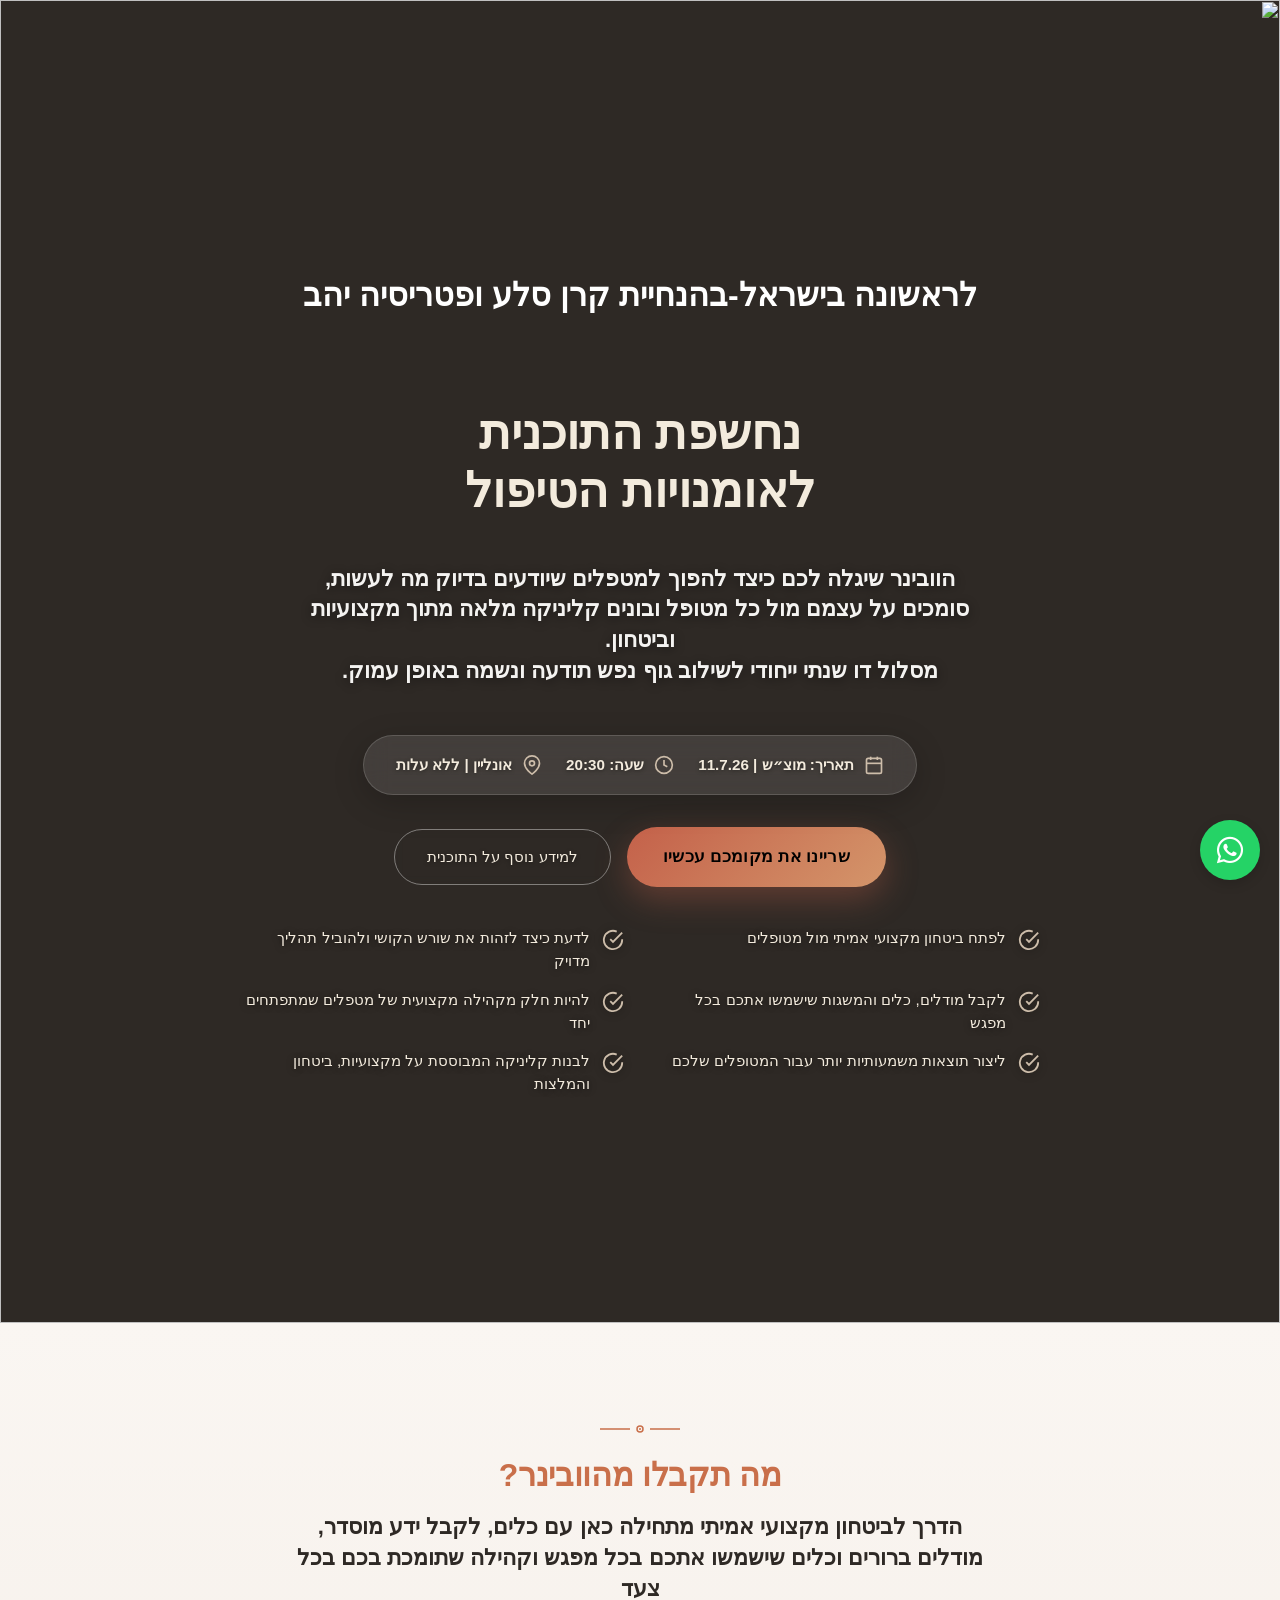
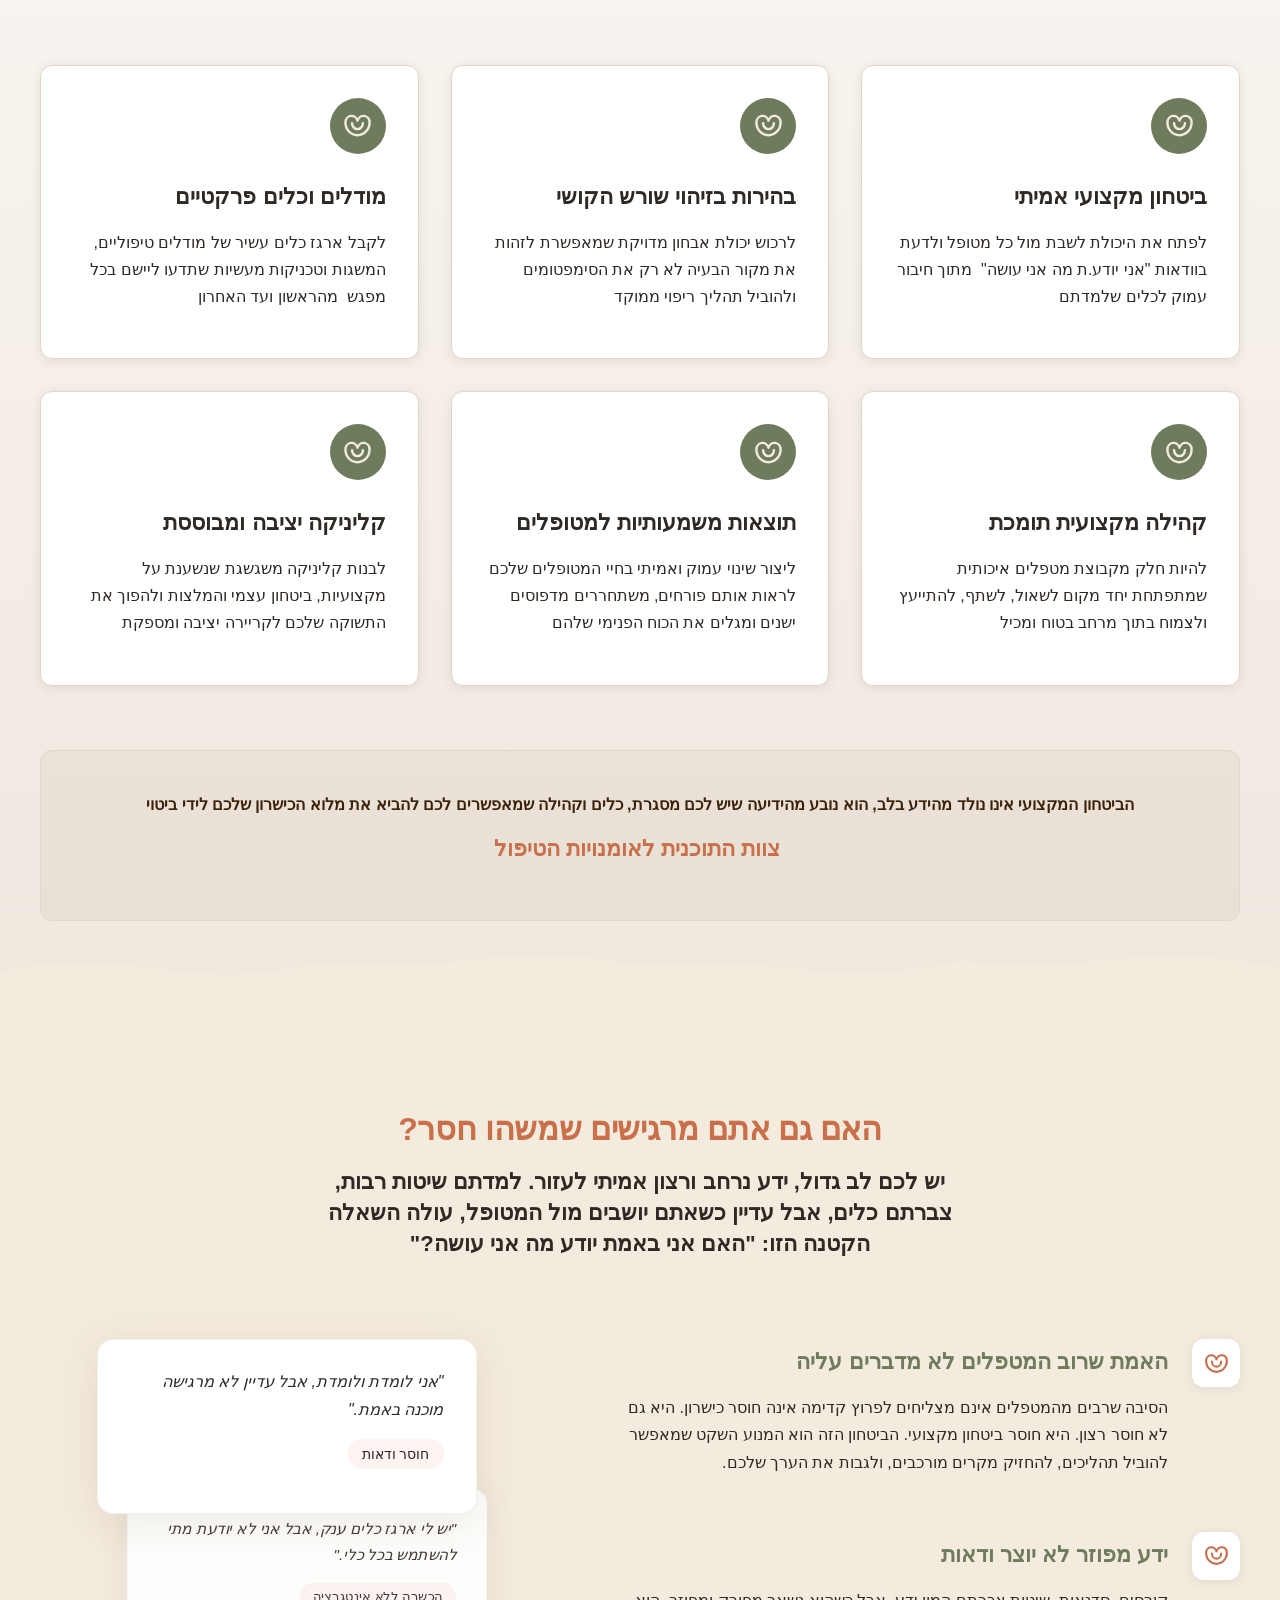
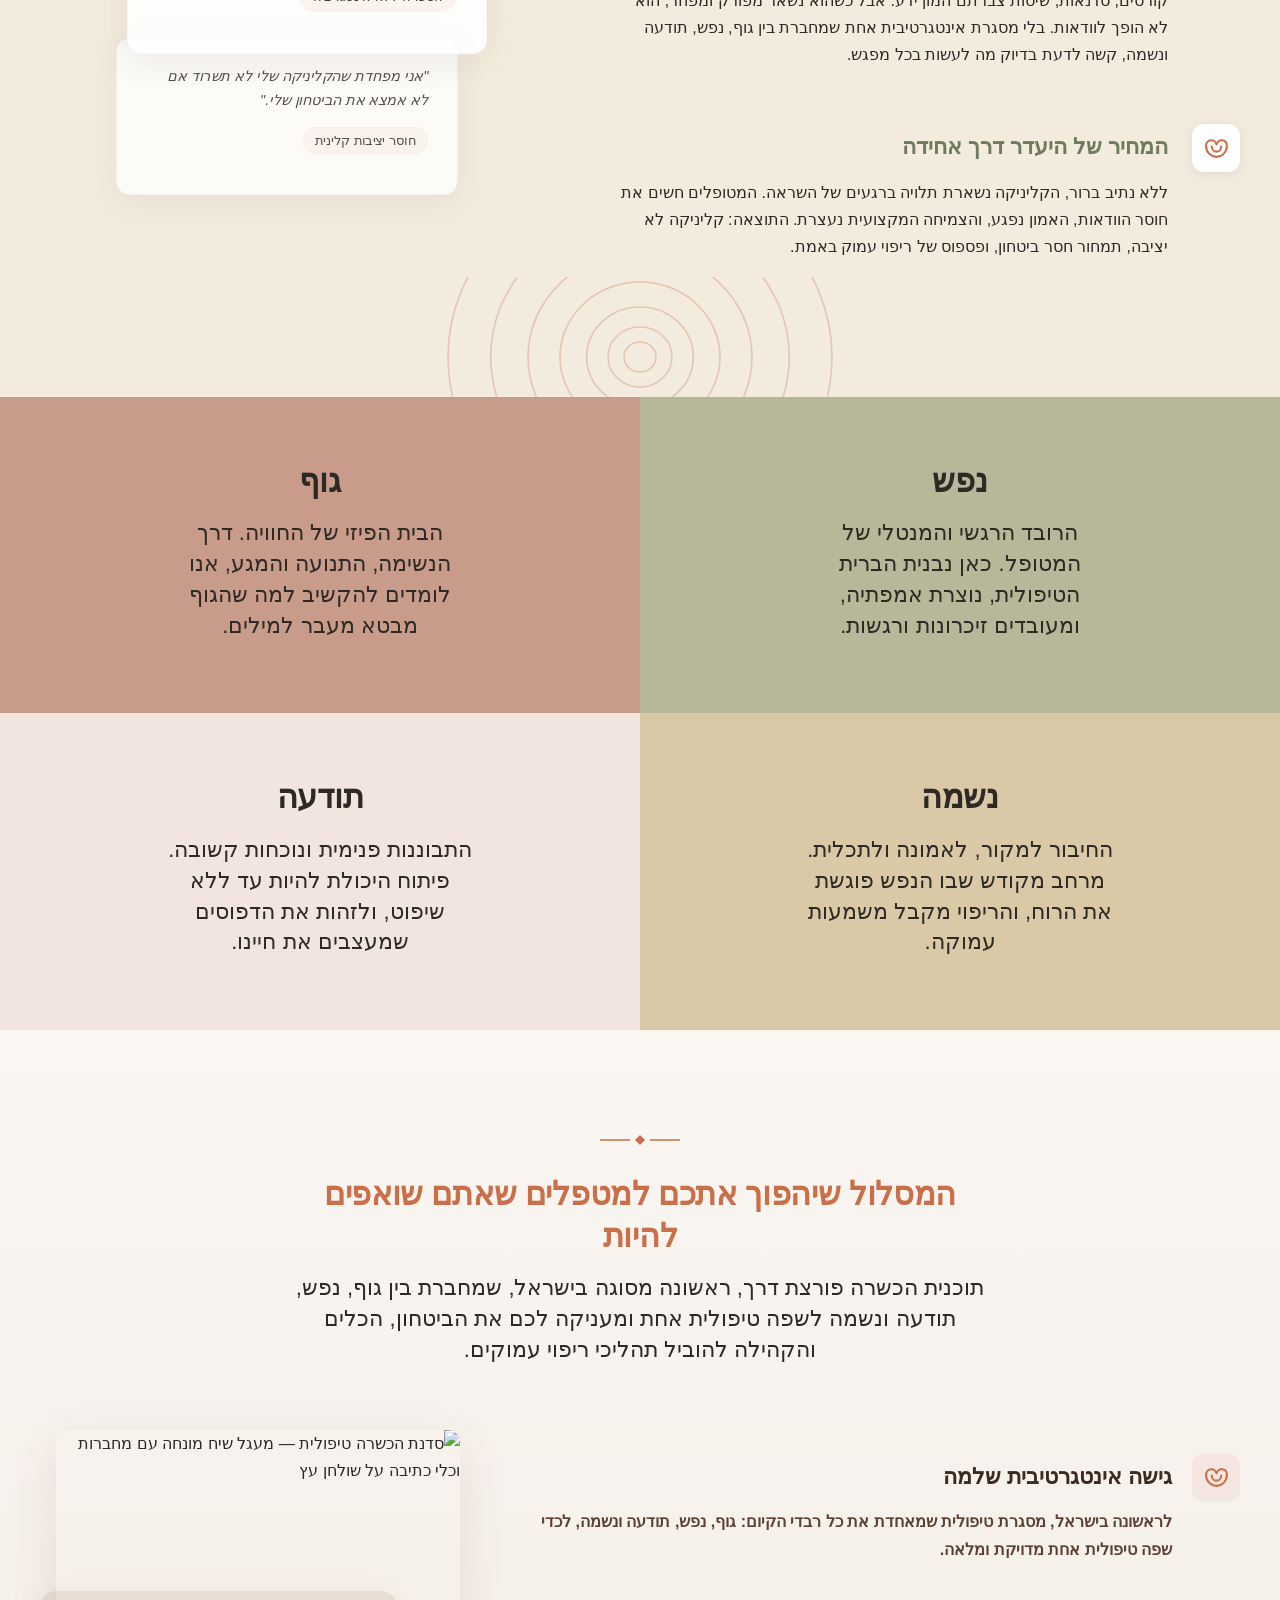
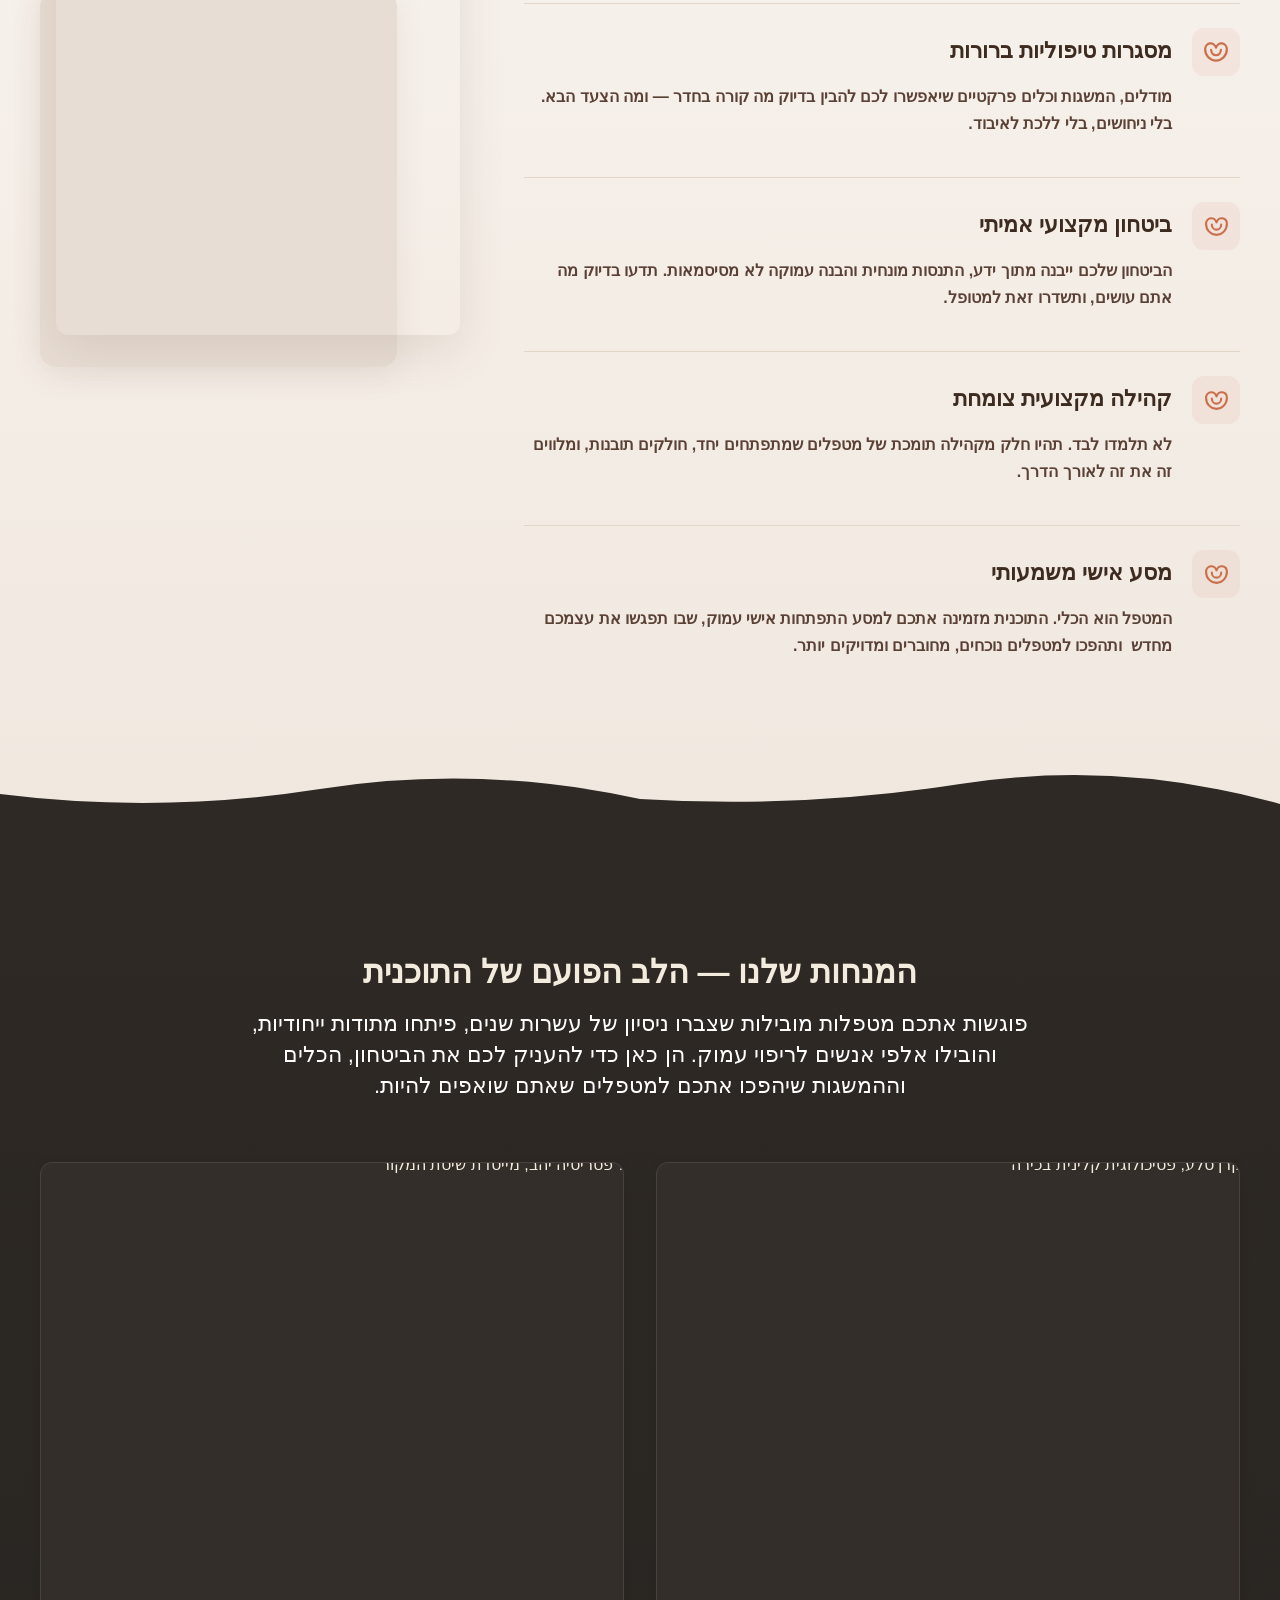
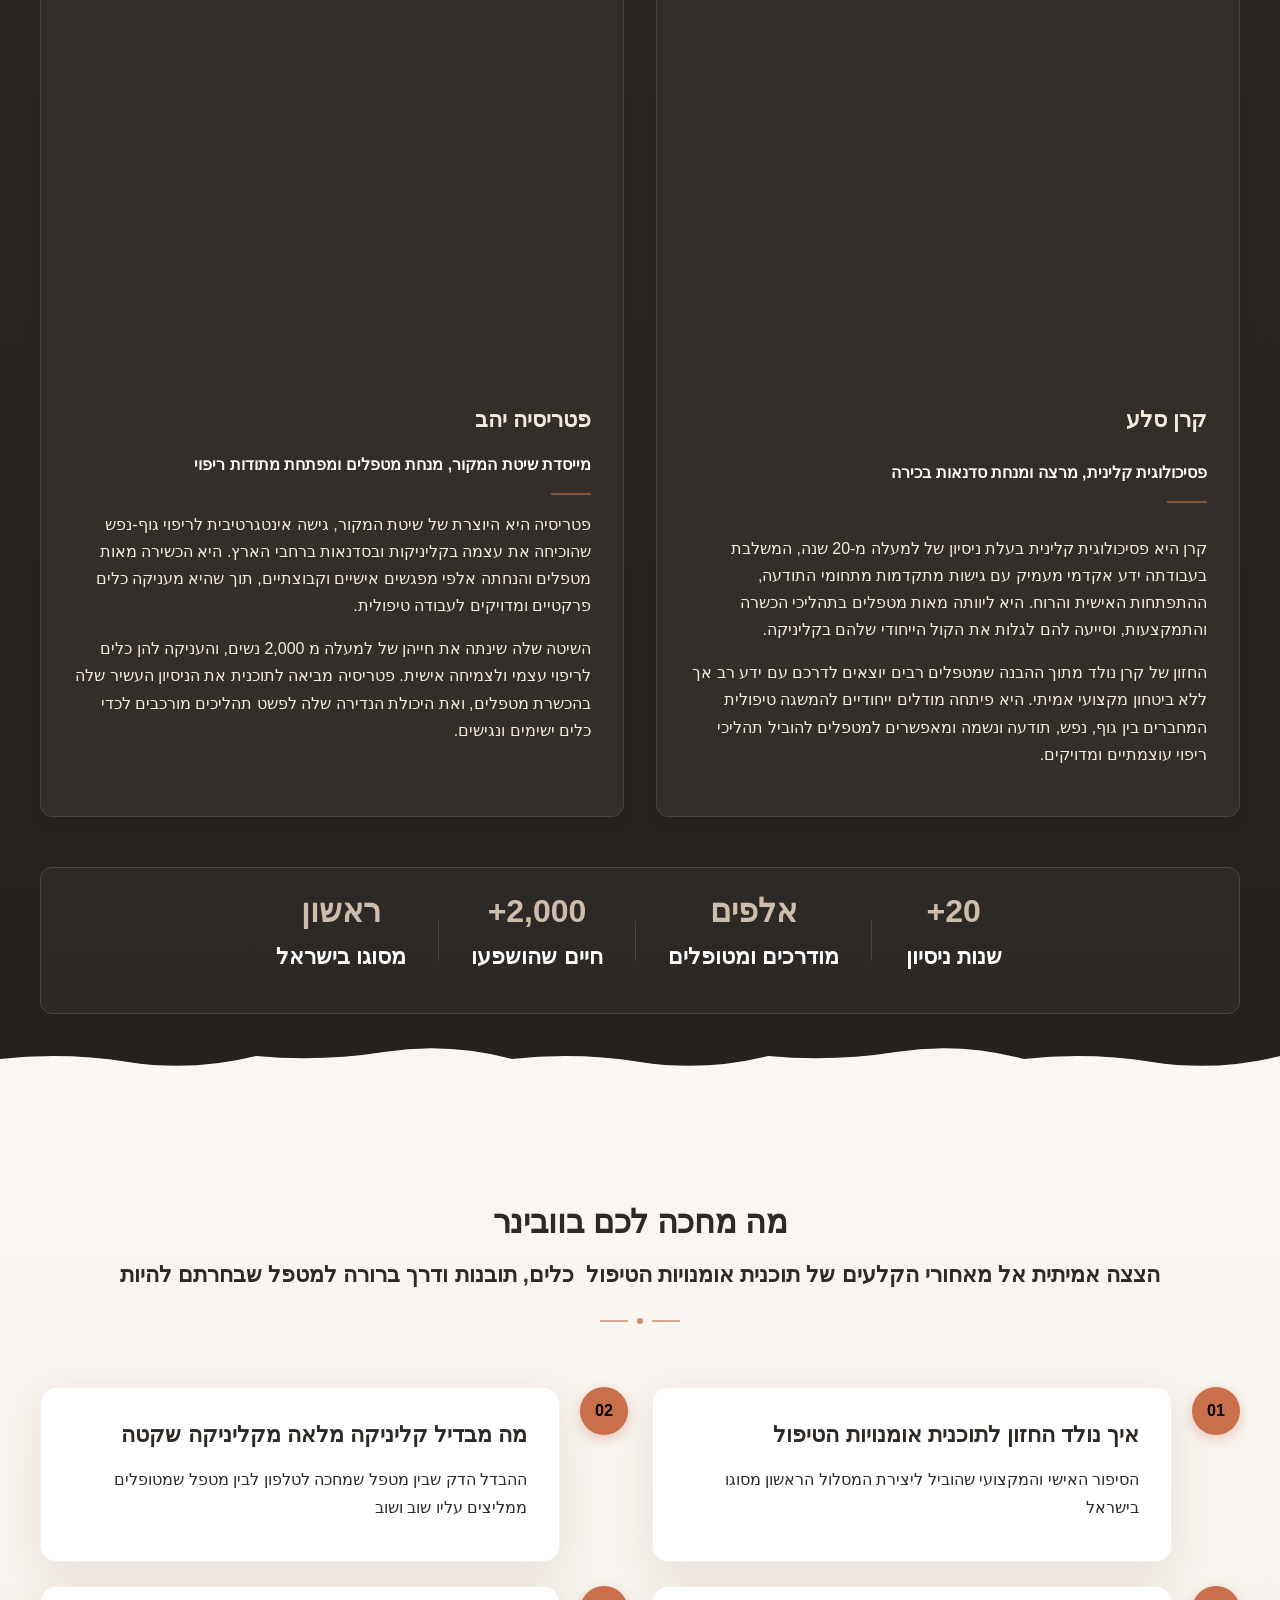
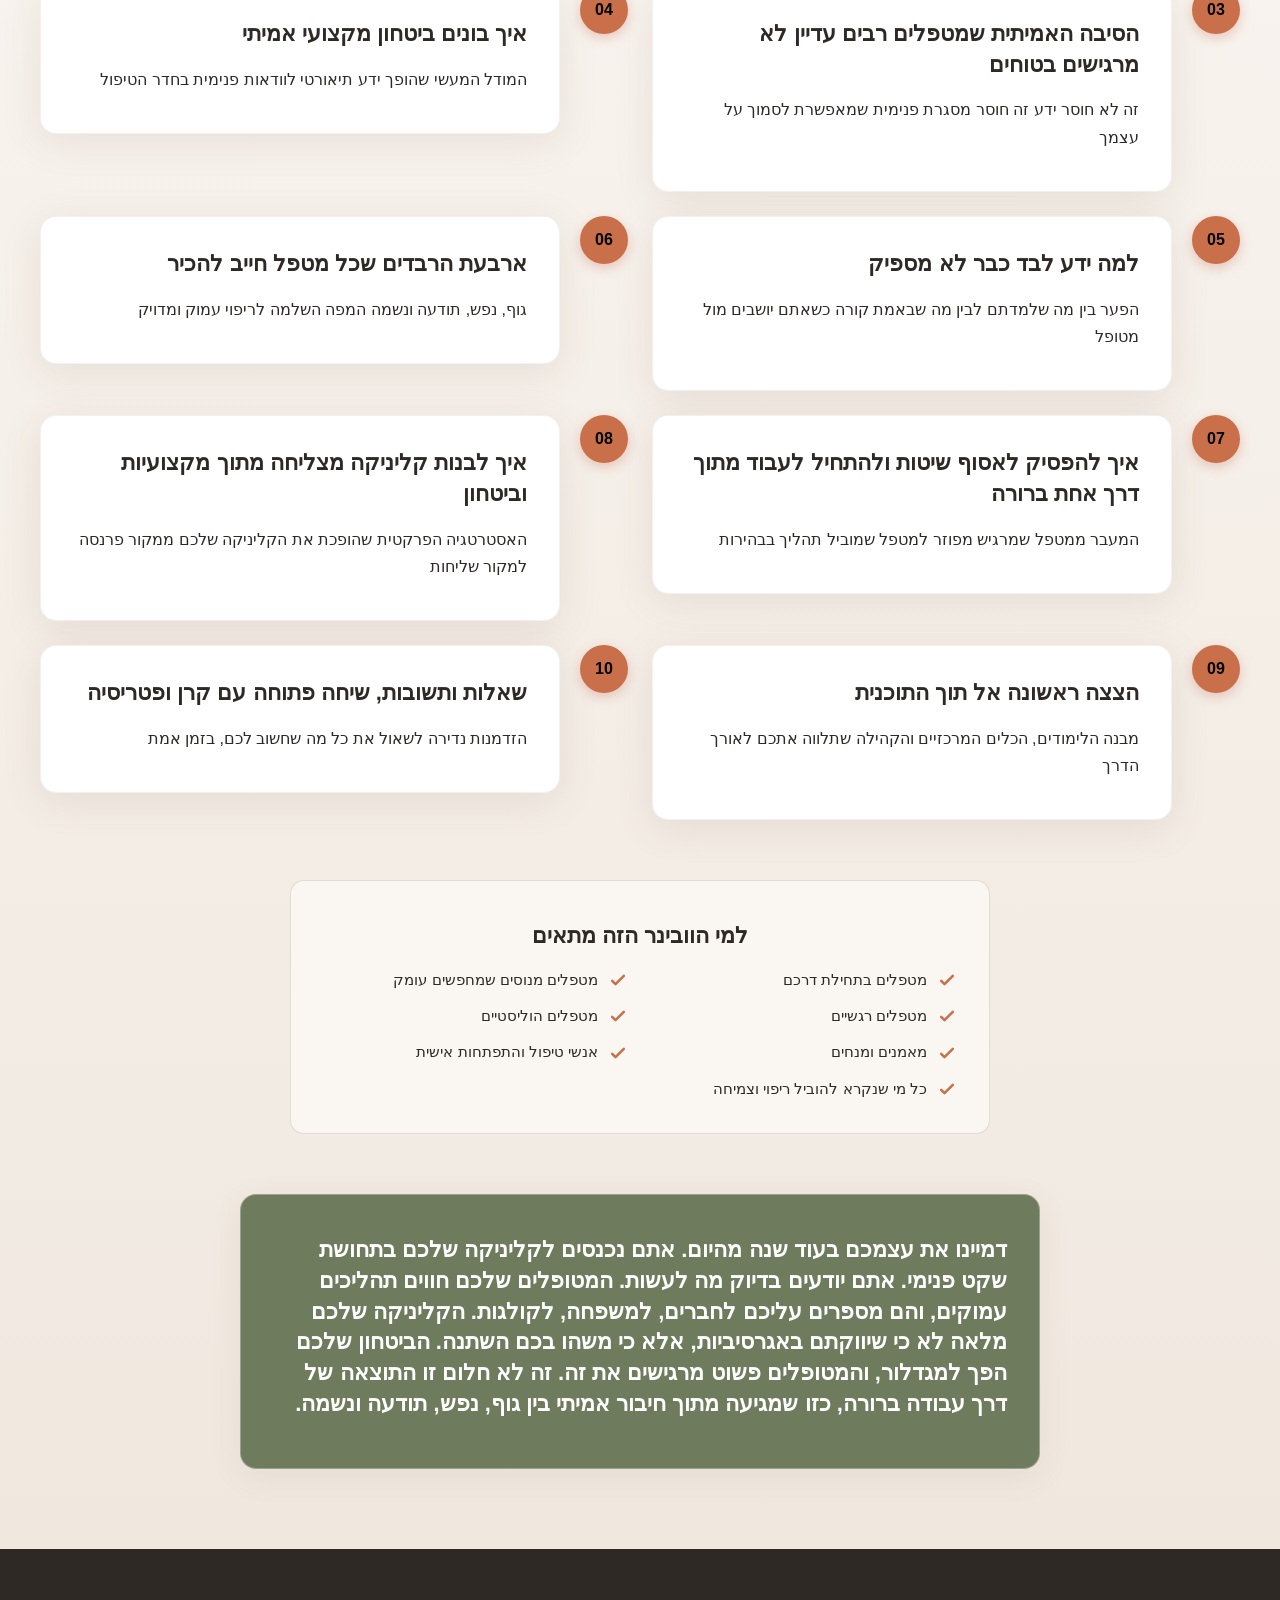
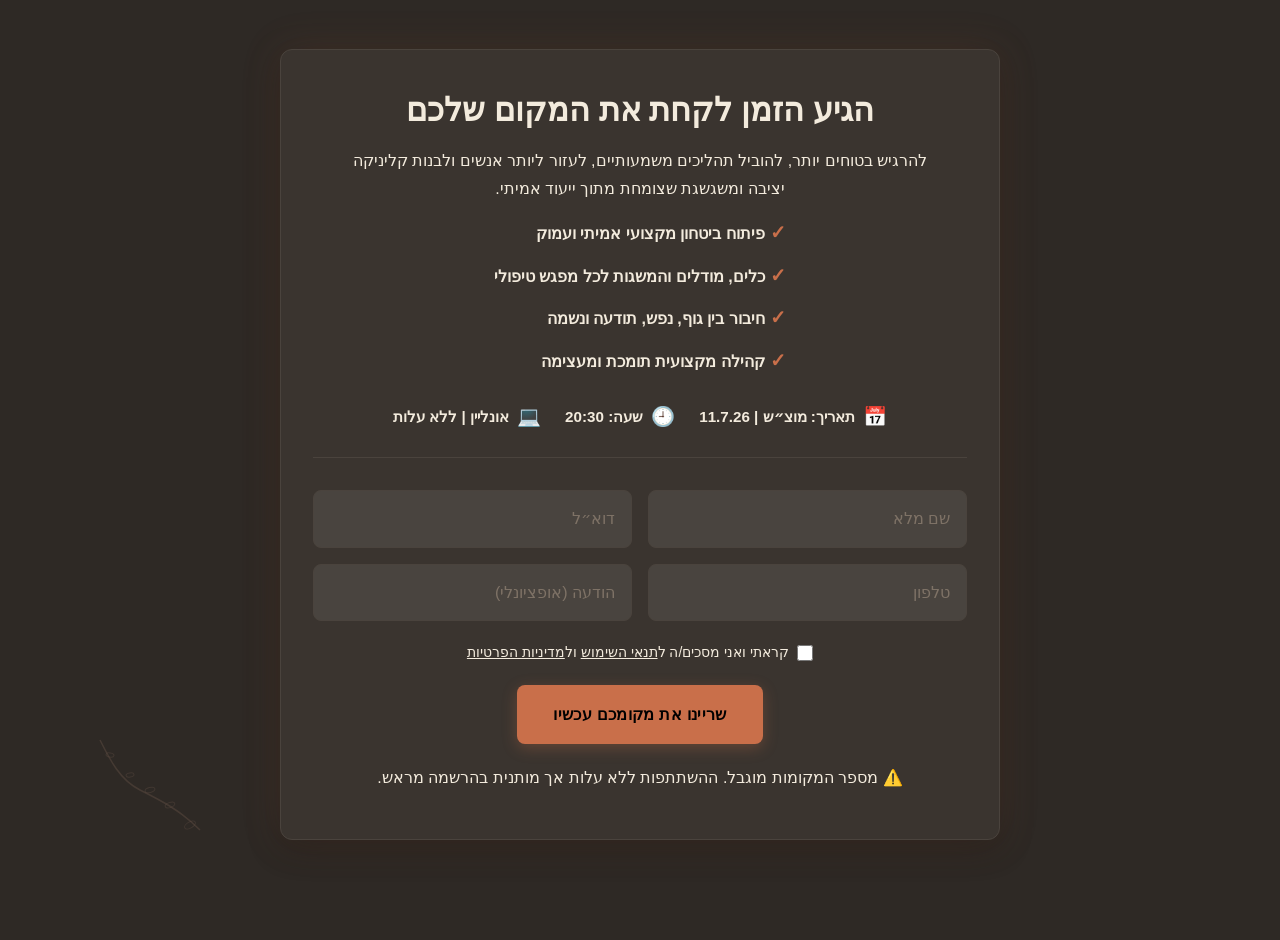
==== commit 62d40cdc: "Incremental sync: 1 page(s) — update_image" ====
--- a/public/index.html
+++ b/public/index.html
@@ -1 +1 @@
-<!doctype html><html dir="rtl" lang="he"><head><meta charset="UTF-8"><meta content="width=device-width,initial-scale=1" name="viewport"><meta content="index, follow" name="robots"><title>גלו את המטפל הבטוח שבכם — התוכנית לאומנויות הטיפול</title><meta content="וובינר חינמי למטפלים רגשיים שמוכנים לצמוח. בואו לגלות איך לפתח ביטחון מקצועי עמוק דרך הכשרה אינטגרטיבית גוף נפש נשמה. המקום שלכם למסע ריפוי מעצים מתחיל כאן!" name="description"><meta content="וובינר חינמי למטפלים רגשיים, פיתוח ביטחון מקצועי למטפלים, הכשרה אינטגרטיבית גוף נפש נשמה, הכשרה למטפלים הוליסטיים אונליין, אומנויות הטיפול ישראל" name="keywords"><link href="/assets/favicon.ico" rel="icon" type="image/x-icon"><link href="/assets/favicon-16x16.png" rel="icon" type="image/png" sizes="16x16"><link href="/assets/favicon-32x32.png" rel="icon" type="image/png" sizes="32x32"><link href="/assets/favicon-48x48.png" rel="icon" type="image/png" sizes="48x48"><link href="/assets/favicon-192x192.png" rel="icon" type="image/png" sizes="192x192"><link href="/assets/favicon-512x512.png" rel="icon" type="image/png" sizes="512x512"><link href="/assets/apple-touch-icon.png" rel="apple-touch-icon"><script>!function(){"use strict";var t="55708b0e-0881-4fe1-ad03-2f93dc5f8337",e="https://qaapi.zappy5.com/api/analytics/track",n=18e5,a=2592e6,o=!0,i=!0,r=!0;var s,l,d,c,u=function(){var e="zappy_visitor_"+t,n=null;try{if(n=localStorage.getItem(e)){var o=JSON.parse(n),i=Date.now();if(i-o.created<a)return o.lastSeen=i,localStorage.setItem(e,JSON.stringify(o)),o.id}}catch(t){console.warn("Zappy Analytics: LocalStorage not available")}var r="zv_"+Date.now()+"_"+Math.random().toString(36).substr(2,9);try{localStorage.setItem(e,JSON.stringify({id:r,created:Date.now(),lastSeen:Date.now()}))}catch(t){}return r}(),m=function(){var e="zappy_session_"+t,a=null;try{if(a=sessionStorage.getItem(e)){var o=JSON.parse(a),i=Date.now();if(i-o.timestamp<n)return o.timestamp=i,sessionStorage.setItem(e,JSON.stringify(o)),o.id}}catch(t){console.warn("Zappy Analytics: SessionStorage not available")}var r="zs_"+Date.now()+"_"+Math.random().toString(36).substr(2,9);try{sessionStorage.setItem(e,JSON.stringify({id:r,timestamp:Date.now()}))}catch(t){}return r}();function f(t,e){var n=function(t){for(var e=t;e&&e!==document.body;){if(e.getAttribute&&null!=e.getAttribute("data-band-index"))return{bandIndex:e.getAttribute("data-band-index"),sectionId:e.id||null};e=e.parentElement}for(e=t;e&&e!==document.body;){if("SECTION"===e.tagName&&e.id)return{bandIndex:null,sectionId:e.id};e=e.parentElement}return{bandIndex:null,sectionId:null}}(t);return{x:Math.round(e&&e.pageX||0),y:Math.round(e&&e.pageY||0),bandIndex:n.bandIndex,sectionId:n.sectionId}}function p(t,e){for(var n in e)Object.prototype.hasOwnProperty.call(e,n)&&(t[n]=e[n]);return t}function g(n,a){a=a||{};var o={website_id:t,event_type:n,page_path:window.location.pathname,referrer:document.referrer||"direct",visitor_id:u,session_id:m,metadata:a};if(navigator.sendBeacon){var i=new Blob([JSON.stringify(o)],{type:"application/json"});navigator.sendBeacon(e,i)}else fetch(e,{method:"POST",headers:{"Content-Type":"application/json"},body:JSON.stringify(o),keepalive:!0}).catch(function(t){console.warn("Zappy Analytics: Failed to track event",t)})}o&&g("pageview",{title:document.title,url:window.location.href}),i&&document.addEventListener("click",function(t){var e=t.target;if("BUTTON"===e.tagName||e.closest("button")){var n="BUTTON"===e.tagName?e:e.closest("button"),a={element:"button",text:n.textContent.trim().substring(0,100),id:n.id||null,class:n.className||null};p(a,f(n,t)),g("click",a)}else if("A"===e.tagName||e.closest("a")){var o="A"===e.tagName?e:e.closest("a"),i={element:"link",text:o.textContent.trim().substring(0,100),href:o.href,external:o.hostname!==window.location.hostname};p(i,f(o,t)),g("navigation",i)}},!0),s=[25,50,75,100],l={},d=0,c=!1,window.addEventListener("scroll",function(){c||(c=!0,window.requestAnimationFrame(function(){var t,e=(t=document.documentElement.scrollHeight-window.innerHeight)<=0?100:Math.min(100,Math.round((window.scrollY||window.pageYOffset||0)/t*100));e>d&&(d=e);for(var n=0;n<s.length;n++){var a=s[n];e>=a&&!l[a]&&(l[a]=!0,g("scroll_depth",{milestone:a,maxDepthPct:d}))}c=!1}))},{passive:!0}),r&&document.addEventListener("submit",function(t){var e=t.target;g("form_submit",{form_id:e.id||null,form_name:e.name||null,form_action:e.action||null,form_method:e.method||"GET"})},!0);var v=Date.now();window.addEventListener("beforeunload",function(){g("page_unload",{time_on_page:Math.floor((Date.now()-v)/1e3),page_path:window.location.pathname})}),window.zappyAnalytics={track:g,getVisitorId:function(){return u},getSessionId:function(){return m}}}()</script><meta content="גלו את המטפל הבטוח שבכם — התוכנית לאומנויות הטיפול" property="og:title"><meta content="וובינר חינמי למטפלים רגשיים שמוכנים לצמוח. בואו לגלות איך לפתח ביטחון מקצועי עמוק דרך הכשרה אינטגרטיבית גוף נפש נשמה. המקום שלכם למסע ריפוי מעצים מתחיל כאן!" property="og:description"><meta content="summary_large_image" name="twitter:card"><meta content="גלו את המטפל הבטוח שבכם — התוכנית לאומנויות הטיפול" name="twitter:title"><meta content="וובינר חינמי למטפלים רגשיים שמוכנים לצמוח. בואו לגלות איך לפתח ביטחון מקצועי עמוק דרך הכשרה אינטגרטיבית גוף נפש נשמה. המקום שלכם למסע ריפוי מעצים מתחיל כאן!" name="twitter:description"><script type="application/ld+json">{"@context":"https://schema.org","@graph":[{"@type":"Organization","@id":"https://hatochnit-leomanuyot-hatipul.zappy5.app#organization","name":"התוכנית לאומנויות הטיפול","url":"https://hatochnit-leomanuyot-hatipul.zappy5.app","description":"A pioneering Israeli training program called 'The Arts of Therapy' led by clinical psychologist Keren Sela and Patricia Yahav, founder of the Source Method. The program targets therapists who feel knowledgeable but lack professional confidence and a unified framework. It offers an integrative holistic approach connecting body, mind, consciousness, and soul, positioning itself as the first of its kind in Israel. The brand voice is warm, empowering, and deeply spiritual yet professional — combining psychological credibility with personal growth and healing energy. The webinar page serves as the top-of-funnel entry point to a paid certification program."},{"@type":"WebSite","@id":"https://hatochnit-leomanuyot-hatipul.zappy5.app#website","url":"https://hatochnit-leomanuyot-hatipul.zappy5.app","name":"התוכנית לאומנויות הטיפול","publisher":{"@id":"https://hatochnit-leomanuyot-hatipul.zappy5.app#organization"}},{"@type":"ContactPage","@id":"https://hatochnit-leomanuyot-hatipul.zappy5.app#contactpage","url":"https://hatochnit-leomanuyot-hatipul.zappy5.app","name":"גלו את המטפל הבטוח שבכם — התוכנית לאומנויות הטיפול","mainEntity":{"@id":"https://hatochnit-leomanuyot-hatipul.zappy5.app#organization"},"potentialAction":{"@type":"CommunicateAction","target":{"@type":"EntryPoint","urlTemplate":"https://hatochnit-leomanuyot-hatipul.zappy5.app/api/email/contact-form","actionPlatform":["http/method=POST"],"contentType":"application/json"},"instrument":[{"@type":"PropertyValue","name":"name","propertyID":"text","valueRequired":true,"description":"שם מלא"},{"@type":"PropertyValue","name":"email","propertyID":"email","valueRequired":true,"description":"דוא״ל"},{"@type":"PropertyValue","name":"phone","propertyID":"tel","valueRequired":true,"description":"טלפון"},{"@type":"PropertyValue","name":"message","propertyID":"text","valueRequired":false,"description":"הודעה (אופציונלי)"},{"@type":"PropertyValue","name":"privacy_consent","propertyID":"checkbox","valueRequired":true}]}}]}</script><meta content="website" property="og:type"><meta content="he_IL" property="og:locale"><link href="https://cdnjs.cloudflare.com/ajax/libs/font-awesome/6.4.0/css/all.min.css" rel="stylesheet"><style>.skip-link{position:absolute;top:0;left:0;transform:translateY(-200%);padding:12px 18px;background:var(--bg-dark,#1a1a1a);color:var(--text-light,#fff);font-weight:600;border-radius:0 0 8px 0;z-index:10000}.skip-link:focus{transform:none;outline:2px solid var(--ring,#fff);outline-offset:2px}:focus-visible{outline:2px solid var(--ring,currentColor);outline-offset:3px}</style><link href="/assets/favicon.ico" rel="icon" type="image/x-icon"><link href="/assets/favicon-16x16.png" rel="icon" type="image/png" sizes="16x16"><link href="/assets/favicon-32x32.png" rel="icon" type="image/png" sizes="32x32"><link href="/assets/favicon-48x48.png" rel="icon" type="image/png" sizes="48x48"><link href="/assets/favicon-192x192.png" rel="icon" type="image/png" sizes="192x192"><link href="/assets/favicon-512x512.png" rel="icon" type="image/png" sizes="512x512"><link href="/assets/apple-touch-icon.png" rel="apple-touch-icon"><link href="https://cdn.jsdelivr.net/npm/vanilla-cookieconsent@3/dist/cookieconsent.css" rel="stylesheet"><script src="https://cdn.jsdelivr.net/npm/vanilla-cookieconsent@3/dist/cookieconsent.umd.js"></script><script src="https://cdn.jsdelivr.net/gh/mickidum/acc_toolbar/acctoolbar/acctoolbar.min.js"></script><style data-zappy-section-v2-css="true">.index-agenda-section{background:linear-gradient(180deg,#faf6f2 0,#f0e8df 100%);color:var(--text-dark);padding:100px 20px 80px;position:relative;overflow:hidden;direction:rtl}.index-agenda-section__container{max-width:1200px;margin:0 auto;position:relative;z-index:2}.index-agenda-section__header{text-align:center;margin-bottom:60px}.index-agenda-section__title{font-family:'Cormorant Garamond','Playfair Display',serif;font-size:2rem;font-weight:700;letter-spacing:-.01em;line-height:1.2;color:var(--text-dark);margin-bottom:16px}.index-agenda-section__subtitle{font-family:Assistant,Inter,sans-serif;font-size:1.05rem;line-height:1.8;color:var(--text-muted);max-width:650px;margin-inline:auto;text-align:center}.index-agenda-section__flourish{margin-top:24px;display:flex;justify-content:center}.index-agenda-section__flourish svg{width:80px;height:auto;opacity:.8}.index-agenda-section__timeline{display:grid;grid-template-columns:1fr;gap:24px;margin-bottom:60px}.index-agenda-section__item{display:flex;align-items:flex-start;gap:20px;position:relative}.index-agenda-section__item-marker{flex-shrink:0;width:48px;height:48px;border-radius:50%;background:var(--primary);color:#fff;display:flex;align-items:center;justify-content:center;box-shadow:0 4px 12px rgba(196,97,74,.3);position:relative;z-index:2}.index-agenda-section__item-number{font-family:Assistant,Inter,sans-serif;font-size:1rem;font-weight:700;line-height:1}.index-agenda-section__item-content{flex:1;background:#fff;border-radius:16px;box-shadow:0 8px 40px rgba(100,70,50,.1);padding:1.5rem 2rem;border:1px solid rgba(139,111,94,.1);transition:transform .2s ease,box-shadow .2s ease}.index-agenda-section__item-content:hover{transform:translateY(-2px);box-shadow:0 16px 48px rgba(100,70,50,.12)}.index-agenda-section__item-title{font-family:'Cormorant Garamond','Playfair Display',serif;font-size:1.4rem;font-weight:600;line-height:1.35;color:var(--text-dark);margin-bottom:8px;text-align:right}.index-agenda-section__item-text{font-family:Assistant,Inter,sans-serif;font-size:.95rem;font-weight:400;line-height:1.75;color:var(--text-muted);text-align:right;margin:0}.index-agenda-section__audience{margin-bottom:60px}.index-agenda-section__audience-card{background:#faf6f2;border:1px solid rgba(139,111,94,.2);border-radius:14px;padding:2rem;max-width:700px;margin:0 auto}.index-agenda-section__audience-title{font-family:'Cormorant Garamond','Playfair Display',serif;font-size:1.4rem;font-weight:600;line-height:1.35;color:var(--text-dark);margin-bottom:24px;text-align:center}.index-agenda-section__audience-list{list-style:none;padding:0;margin:0;display:grid;grid-template-columns:repeat(auto-fit,minmax(200px,1fr));gap:12px 24px}.index-agenda-section__audience-item{display:flex;align-items:center;gap:10px;font-family:Assistant,Inter,sans-serif;font-size:.95rem;line-height:1.6;color:var(--text-dark);text-align:right}.index-agenda-section__check-icon{width:20px;height:20px;flex-shrink:0;color:var(--primary)}.index-agenda-section__vision{max-width:800px;margin:0 auto;padding:2rem;background:rgba(255,255,255,.6);backdrop-filter:blur(4px);border-radius:16px;border:1px solid rgba(255,255,255,.8);box-shadow:0 8px 32px rgba(100,70,50,.08)}.index-agenda-section__vision-text{font-family:Assistant,Inter,sans-serif;font-size:.95rem;font-weight:400;line-height:1.75;color:var(--text-dark);text-align:right;margin:0;font-style:italic}.index-agenda-section__botanical{position:absolute;bottom:20px;left:20px;width:180px;height:auto;pointer-events:none;z-index:1;opacity:.6}.index-agenda-section__botanical svg{width:100%;height:auto}@media (max-width:768px){.index-agenda-section{padding:80px 16px 60px}.index-agenda-section__header{margin-bottom:40px}.index-agenda-section__title{font-size:1.75rem}.index-agenda-section__subtitle{font-size:1rem}.index-agenda-section__timeline{gap:16px}.index-agenda-section__item{gap:12px}.index-agenda-section__item-marker{width:40px;height:40px}.index-agenda-section__item-number{font-size:.9rem}.index-agenda-section__item-content{padding:1.25rem}.index-agenda-section__item-title{font-size:1.2rem}.index-agenda-section__audience-list{grid-template-columns:1fr}.index-agenda-section__audience-card{padding:1.5rem}.index-agenda-section__vision{padding:1.5rem}.index-agenda-section__botanical{width:120px;bottom:10px;left:10px;opacity:.4}}@media (min-width:769px){.index-agenda-section__timeline{grid-template-columns:1fr 1fr}}</style><style data-zappy-section-v2-css="true">.home-layout-section{direction:rtl;text-align:right;background:var(--bg-light);color:var(--text-dark);padding:0;margin:0;overflow:hidden}.home-layout-section__grid{display:grid;grid-template-columns:1fr 1fr;grid-template-rows:1fr 1fr;min-height:600px;width:100%;max-width:100%}.home-layout-section__panel{position:relative;display:flex;align-items:center;justify-content:center;padding:2rem;overflow:hidden;transition:all .3s ease;cursor:default}.home-layout-section__panel-content{position:relative;z-index:2;text-align:center;max-width:360px;padding:1.5rem}.home-layout-section__panel-title{font-family:'Cormorant Garamond','Playfair Display',serif;font-size:3rem;font-weight:700;margin:0 0 1rem 0;line-height:1.2;letter-spacing:-.01em;color:var(--text-dark)}.home-layout-section__panel-desc{font-family:Assistant,Inter,sans-serif;font-size:1rem;font-weight:400;line-height:1.7;margin:0;color:var(--text-dark);opacity:.85}.home-layout-section__panel--nefesh{background-color:#b7b89a}.home-layout-section__panel--guf{background-color:#c89b8b}.home-layout-section__panel--neshamah{background-color:#d9c9a6}.home-layout-section__panel--todaah{background-color:#9da7b5}.home-layout-section__panel:hover{filter:brightness(1.03);box-shadow:inset 0 0 0 1px rgba(255,255,255,.2)}@media (max-width:768px){.home-layout-section__grid{grid-template-columns:1fr!important;grid-template-rows:auto;min-height:auto}.home-layout-section__panel{min-height:250px;padding:2rem 1.5rem}.home-layout-section__panel-title{font-size:2.5rem}.home-layout-section__panel-content{max-width:280px}}</style><style data-zappy-section-v2-css="true">.index-hero-section{position:relative;width:100%;min-height:100vh;display:flex;align-items:center;justify-content:center;background-color:var(--bg-dark);color:var(--text-light);overflow:hidden;direction:rtl;padding:120px 16px 80px}.index-hero-section .hero-bg-wrapper{position:absolute;inset:0;width:100%;height:100%;z-index:0}.index-hero-section .hero-bg-image{width:100%;height:100%;background-size:cover!important;background-position:center!important;min-height:100vh!important}.index-hero-section .hero-scrim{position:absolute;inset:0;width:100%;height:100%;z-index:1;pointer-events:none;background:linear-gradient(to bottom,rgba(46,41,37,.5) 0,rgba(46,41,37,.75) 50%,rgba(46,41,37,.9) 100%)}.index-hero-section .hero-mandala{position:absolute;top:40px;inset-inline-start:40px;width:120px;height:120px;z-index:2;pointer-events:none;opacity:.7;color:var(--primary)}.index-hero-section .hero-content-container{position:relative;z-index:10;max-width:900px;width:100%;margin:0 auto;text-align:center;display:flex;flex-direction:column;align-items:center;gap:32px}.index-hero-section .hero-text-group{display:flex;flex-direction:column;align-items:center;gap:20px;width:100%}.index-hero-section .hero-label{font-size:.85rem;font-weight:500;letter-spacing:.08em;text-transform:uppercase;color:var(--accent);margin:0;text-shadow:0 2px 8px rgba(0,0,0,.4)}.index-hero-section .hero-headline{font-family:'Cormorant Garamond','Playfair Display',serif;font-size:3.2rem;font-weight:700;letter-spacing:-.01em;line-height:1.15;color:var(--text-light);margin:0;max-width:none!important}.index-hero-section .hero-subtitle{font-size:1.4rem;font-weight:400;line-height:1.45;color:var(--text-light);margin:0;text-shadow:0 2px 12px rgba(0,0,0,.5);max-width:700px;opacity:.95}.index-hero-section .hero-event-details{display:flex;flex-wrap:wrap;justify-content:center;align-items:center;gap:24px;padding:16px 32px;background:rgba(255,255,255,.1);backdrop-filter:blur(12px);-webkit-backdrop-filter:blur(12px);border-radius:100px;border:1px solid rgba(255,255,255,.15);box-shadow:0 8px 32px rgba(0,0,0,.2)}.index-hero-section .event-item{display:flex;align-items:center;gap:10px;color:var(--text-light);font-size:.95rem;font-weight:500;text-shadow:0 1px 4px rgba(0,0,0,.4)}.index-hero-section .event-icon{width:20px;height:20px;flex-shrink:0;color:var(--accent)}.index-hero-section .hero-cta-group{display:flex;flex-wrap:wrap;justify-content:center;align-items:center;gap:16px;width:100%}.index-hero-section .btn-primary-hero{display:inline-block;background:linear-gradient(135deg,#c4614a 0,#d4956a 100%);color:#fff;padding:16px 36px;border-radius:100px;border:none;font-weight:600;font-size:1.05rem;letter-spacing:.02em;cursor:pointer;text-decoration:none;box-shadow:0 12px 32px rgba(196,97,74,.35);transition:all .35s cubic-bezier(.4, 0, .2, 1);text-shadow:none}.index-hero-section .btn-primary-hero:hover{transform:translateY(-3px);box-shadow:0 16px 40px rgba(196,97,74,.5)}.index-hero-section .btn-ghost-hero{display:inline-block;background:0 0;color:var(--text-light);border:1.5px solid rgba(255,255,255,.4);padding:14px 32px;border-radius:100px;font-weight:500;font-size:.95rem;text-decoration:none;backdrop-filter:blur(4px);transition:all .35s cubic-bezier(.4, 0, .2, 1);text-shadow:0 1px 4px rgba(0,0,0,.4)}.index-hero-section .btn-ghost-hero:hover{background:rgba(255,255,255,.15);border-color:var(--accent);color:var(--accent);transform:translateY(-2px)}.index-hero-section .hero-benefits-list{list-style:none;padding:0;margin:8px 0 0;display:grid;grid-template-columns:repeat(2,1fr);gap:16px 32px;width:100%;max-width:800px;text-align:start}.index-hero-section .hero-benefits-list li{display:flex;align-items:flex-start;gap:12px;color:var(--text-light);font-size:.95rem;font-weight:400;line-height:1.5;text-shadow:0 1px 6px rgba(0,0,0,.5)}.index-hero-section .benefit-icon{width:22px;height:22px;flex-shrink:0;margin-top:2px;color:var(--accent);filter:drop-shadow(0 1px 4px rgba(0,0,0,.4))}@media (max-width:768px){.index-hero-section{padding:140px 16px 60px}.index-hero-section .hero-content-container{gap:28px}.index-hero-section .hero-headline{font-size:2.2rem;line-height:1.2}.index-hero-section .hero-subtitle{font-size:1.1rem;line-height:1.5}.index-hero-section .hero-event-details{flex-direction:column;gap:12px;padding:16px 24px;border-radius:24px;width:100%;max-width:320px}.index-hero-section .hero-cta-group{flex-direction:column;width:100%;max-width:320px}.index-hero-section .btn-ghost-hero,.index-hero-section .btn-primary-hero{width:100%;text-align:center;padding:14px 24px;font-size:.95rem}.index-hero-section .hero-benefits-list{grid-template-columns:1fr!important;gap:12px;max-width:100%}.index-hero-section .hero-mandala{top:20px;inset-inline-start:20px;width:80px;height:80px;opacity:.5}}.hero .hero-title,.hero h1,.hero-section h1,.hero-title,[class*=hero-] h1,[class~=hero] h1{font-size:48px!important;line-height:1.2!important}@media (max-width:1024px){.hero .hero-title,.hero h1,.hero-section h1,.hero-title,[class*=hero-] h1,[class~=hero] h1{font-size:36px!important}}@media (max-width:768px){.hero .hero-title,.hero h1,.hero-section h1,.hero-title,[class*=hero-] h1,[class~=hero] h1{font-size:28px!important}}</style><link href="/styles.css" rel="stylesheet"><script>window.ZAPPY_WEBSITE_ID="55708b0e-0881-4fe1-ad03-2f93dc5f8337",window.ZAPPY_API_BASE="https://qaapi.zappy5.com"</script><style id="zappy-dropdown-submenu-styles">#navMenu li:has(.sub-menu),.nav-menu li:has(.sub-menu),.navbar li:has(.sub-menu),nav li:has(.sub-menu){position:relative}#navMenu .sub-menu,.nav-menu .sub-menu,.navbar .sub-menu,nav .sub-menu{display:block!important;position:absolute!important;top:100%;left:0;min-width:220px;background:#fff;border-radius:8px;box-shadow:0 8px 25px rgba(0,0,0,.15);padding:8px 0;opacity:0;visibility:hidden;transform:translateY(10px);transition:all .3s ease;z-index:1000;list-style:none;pointer-events:none}#navMenu li:hover>.sub-menu,.nav-menu li:hover>.sub-menu,.navbar li:hover>.sub-menu,nav li:hover>.sub-menu{opacity:1!important;visibility:visible!important;transform:translateY(0)!important;pointer-events:auto!important}.sub-menu li{list-style:none;margin:0;padding:0}.sub-menu a{display:block!important;padding:10px 16px!important;color:var(--text-dark,#333)!important;font-weight:500;text-decoration:none;white-space:nowrap;transition:background-color .2s}.sub-menu .zappy-nav-child>a{padding-left:28px!important;font-size:.9em!important;opacity:.85!important}[dir=rtl] .sub-menu .zappy-nav-child>a,html[lang=ar] .sub-menu .zappy-nav-child>a,html[lang=he] .sub-menu .zappy-nav-child>a{padding-left:10px!important;padding-right:28px!important}.sub-menu .zappy-nav-parent>a{font-weight:600!important}.sub-menu a:hover{background-color:#f5f5f5}[dir=rtl] .nav-menu .sub-menu,[dir=rtl] .navbar .sub-menu,[dir=rtl] nav .sub-menu,html[lang=ar] .nav-menu .sub-menu,html[lang=ar] .navbar .sub-menu,html[lang=ar] nav .sub-menu,html[lang=he] .nav-menu .sub-menu,html[lang=he] .navbar .sub-menu,html[lang=he] nav .sub-menu{left:auto!important;right:0!important}.sub-menu:empty,.sub-menu:not(:has(li)):not(:has(> a)),.sub-menu:not(:has(li:not(.zappy-hidden-menu-item))):not(:has(> a)){display:none!important;opacity:0!important;visibility:hidden!important;pointer-events:none!important}li:has(.menu-group-title):hover>.sub-menu{opacity:1!important;visibility:visible!important;transform:translateY(0)!important;pointer-events:auto!important}#navMenu>li>.menu-group-title,.nav-menu>li>.menu-group-title{display:inline-block;padding:.5rem 1rem;cursor:default;user-select:none}@media (max-width:768px){#navMenu .sub-menu,.nav-menu .sub-menu,.navbar .sub-menu,nav .sub-menu{position:static!important;transform:none!important;box-shadow:none!important;background:0 0!important;max-height:0;overflow:hidden;opacity:0;visibility:hidden;transition:max-height .3s ease,opacity .3s ease;padding:0!important;border-radius:0!important}#navMenu .sub-menu.mobile-expanded,.nav-menu .sub-menu.mobile-expanded,.navbar .sub-menu.mobile-expanded{max-height:none!important;overflow-y:visible!important;opacity:1!important;visibility:visible!important;padding:8px 0 8px 16px!important}[dir=rtl] .sub-menu.mobile-expanded,html[lang=he] .sub-menu.mobile-expanded{padding:8px 16px 8px 0!important}#navMenu li:hover>.sub-menu,.nav-menu li:hover>.sub-menu,.navbar li:hover>.sub-menu,nav li:hover>.sub-menu{opacity:0;visibility:hidden;pointer-events:none}#navMenu li>.sub-menu.mobile-expanded,.nav-menu li>.sub-menu.mobile-expanded,.navbar li>.sub-menu.mobile-expanded,nav li>.sub-menu.mobile-expanded{opacity:1!important;visibility:visible!important;pointer-events:auto!important}#navMenu li:has(.sub-menu),.nav-menu li:has(.sub-menu),.navbar li:has(.sub-menu),nav li:has(.sub-menu){display:flex!important;flex-wrap:wrap!important;align-items:center!important;position:relative!important;min-height:44px!important}#navMenu li:has(.sub-menu)>a,.nav-menu li:has(.sub-menu)>a,.navbar li:has(.sub-menu)>a,nav li:has(.sub-menu)>a{flex:1!important;min-width:0!important}#navMenu li:has(.sub-menu)>.menu-group-title,.nav-menu li:has(.sub-menu)>.menu-group-title,.navbar li:has(.sub-menu)>.menu-group-title,nav li:has(.sub-menu)>.menu-group-title{flex:1!important;min-width:0!important;padding:0!important;line-height:inherit!important}#navMenu li:has(.sub-menu)>.sub-menu,.nav-menu li:has(.sub-menu)>.sub-menu,.navbar li:has(.sub-menu)>.sub-menu,nav li:has(.sub-menu)>.sub-menu{flex-basis:100%!important;width:100%!important}#navMenu li:has(.sub-menu)>a [class*=arrow],#navMenu li:has(.sub-menu)>a [class*=chevron],.nav-menu li:has(.sub-menu)>a .fa-angle-down,.nav-menu li:has(.sub-menu)>a .fa-chevron-down,.nav-menu li:has(.sub-menu)>a [class*=arrow],.nav-menu li:has(.sub-menu)>a [class*=chevron],nav li:has(.sub-menu)>a [class*=arrow],nav li:has(.sub-menu)>a [class*=chevron]{display:none!important;visibility:hidden!important}.mobile-submenu-toggle{display:flex!important;align-items:center!important;justify-content:center!important;width:44px!important;height:auto!important;background:0 0!important;border:none!important;cursor:pointer!important;color:var(--text-light)!important;position:static!important;flex-shrink:0!important;align-self:stretch!important;z-index:2!important;padding:0!important;margin:0!important}.mobile-submenu-toggle::after{content:''!important;width:0!important;height:0!important;border-left:6px solid transparent!important;border-right:6px solid transparent!important;border-top:7px solid currentColor!important;transition:transform .3s ease!important}.mobile-submenu-toggle.expanded::after{transform:rotate(180deg)!important}.sub-menu a{padding:10px 0!important;display:block!important;color:var(--text-light)!important;white-space:normal!important}.sub-menu .zappy-nav-child>a{padding-left:28px!important;font-size:.9em!important;opacity:.85!important}[dir=rtl] .sub-menu .zappy-nav-child>a,html[lang=ar] .sub-menu .zappy-nav-child>a,html[lang=he] .sub-menu .zappy-nav-child>a{padding-left:0!important;padding-right:28px!important}.sub-menu .zappy-nav-parent>a{font-weight:600!important}#navMenu.active,.nav-menu.active{max-width:100vw!important;overflow-x:hidden!important;box-sizing:border-box!important}.navbar .sub-menu li a,.zappy-products-dropdown .sub-menu a,nav.navbar .sub-menu li a{color:var(--text-light)!important}}@media (min-width:769px){.mobile-submenu-toggle{display:none!important}}</style><style id="zappy-widget-visibility">html[dir=rtl] .whatsapp-float{right:20px!important;left:auto!important}html:not([dir]) .whatsapp-float,html[dir=ltr] .whatsapp-float{left:20px!important;right:auto!important}html[dir=rtl] #mic-access-tool-general-button,html[dir=rtl] #mic-init-access-tool #mic-access-tool-general-button,html[dir=rtl] #mic-init-access-tool .mic-access-tool-general-button,html[dir=rtl] ._access-icon,html[dir=rtl] .mic-access-tool-general-button{left:20px!important;right:auto!important}html:not([dir]) #mic-access-tool-general-button,html:not([dir]) #mic-init-access-tool #mic-access-tool-general-button,html:not([dir]) #mic-init-access-tool .mic-access-tool-general-button,html:not([dir]) ._access-icon,html:not([dir]) .mic-access-tool-general-button,html[dir=ltr] #mic-access-tool-general-button,html[dir=ltr] #mic-init-access-tool #mic-access-tool-general-button,html[dir=ltr] #mic-init-access-tool .mic-access-tool-general-button,html[dir=ltr] ._access-icon,html[dir=ltr] .mic-access-tool-general-button{right:20px!important;left:auto!important}@media (max-width:768px){.whatsapp-float{display:flex!important}}@media (min-width:769px){.whatsapp-float{display:flex!important}}@media (max-width:768px){#mic-access-tool-box,#mic-access-tool-general-button,#mic-init-access-tool #mic-access-tool-box,#mic-init-access-tool #mic-access-tool-general-button,#mic-init-access-tool .mic-access-tool-general-button,._access-icon,._access-menu,.mic-access-tool-box,.mic-access-tool-general-button,div[id*=mic-access-tool-box]{display:none!important;visibility:hidden!important;opacity:0!important;pointer-events:none!important}}@media (min-width:769px){#mic-access-tool-general-button,#mic-init-access-tool #mic-access-tool-general-button,#mic-init-access-tool .mic-access-tool-general-button,._access-icon,.mic-access-tool-general-button{display:flex!important;visibility:visible!important;opacity:1!important;pointer-events:auto!important}#mic-access-tool-box.opened-mic-access-tool,#mic-init-access-tool #mic-access-tool-box.opened-mic-access-tool,.mic-access-tool-box.opened-mic-access-tool{visibility:visible!important;opacity:1!important;pointer-events:auto!important}}</style></head><body><a href="#main" class="skip-link">דלג לתוכן הראשי</a><script>window.addEventListener("load",function(){const e=document.querySelector(".navbar, nav, header");if(!e)return void console.log("[Navbar] Navbar element not found");let t=document.getElementById("mobileToggle")||document.querySelector(".mobile-toggle")||document.querySelector(".hamburger")||document.querySelector(".hamburger-menu")||document.querySelector(".menu-toggle")||document.querySelector(".burger-menu")||document.querySelector('[aria-label="Menu"]')||document.querySelector('[aria-label="תפריט"]');const n=document.querySelector(".phone-header-btn"),o=window.getComputedStyle(e);let r=o.backgroundColor;if(console.log("[Navbar] Initial navbar background:",r),"transparent"===r||"rgba(0, 0, 0, 0)"===r||r.startsWith("rgba")&&r.includes(", 0)")){const e=o.backgroundImage;if(e&&"none"!==e)console.log("[Navbar] Navbar has background image/gradient, using dark text"),r="rgb(240, 240, 240)";else{const e=window.getComputedStyle(document.body).backgroundColor;console.log("[Navbar] Navbar transparent, using body background:",e),r=e}}const a=r.match(/\d+/g);if(a&&a.length>=3){const e=(.299*parseInt(a[0])+.587*parseInt(a[1])+.114*parseInt(a[2]))/255;console.log("[Navbar] Mobile button colors preserved from Claude CSS (luminance:",e.toFixed(2)+")");const o=document.createElement("style");o.id="zappy-mobile-nav-fix";document.documentElement.lang;document.documentElement.dir,o.textContent='\n        /* Hide mobile buttons on desktop, show only on mobile */\n        @media (min-width: 769px) {\n          .mobile-toggle,\n          .phone-header-btn {\n            display: none !important;\n          }\n        }\n        \n        /* Show and position mobile buttons correctly on mobile */\n        @media (max-width: 768px) {\n          .navbar,\n          nav.navbar {\n            min-height: 70px !important;\n          }\n\n          .mobile-toggle,\n          .phone-header-btn {\n            position: absolute !important;\n            top: 0 !important;\n            bottom: 0 !important;\n            margin-top: auto !important;\n            margin-bottom: auto !important;\n            transform: none !important;\n            z-index: 1001 !important;\n            display: flex !important;\n            align-items: center !important;\n            justify-content: center !important;\n            width: 36px !important;\n            height: 36px !important;\n            border-radius: 50% !important;\n            border: none !important;\n            cursor: pointer !important;\n            padding: 6px !important;\n            background: none !important;\n            color: var(--nav-text, var(--text-light)) !important;\n            touch-action: manipulation !important;\n            -webkit-tap-highlight-color: transparent !important;\n          }\n\n          html[data-zappy-site-type="ecommerce"] .phone-header-btn,\n          body[data-zappy-site-type="ecommerce"] .phone-header-btn,\n          html[data-zappy-site-type="ecommerce"] header .phone-header-btn,\n          html[data-zappy-site-type="ecommerce"] nav .phone-header-btn {\n            display: none !important;\n            visibility: hidden !important;\n            width: 0 !important;\n            height: 0 !important;\n            min-width: 0 !important;\n            overflow: hidden !important;\n          }\n          \n          /* LTR positioning (default): hamburger LEFT, phone RIGHT */\n          html:not([dir="rtl"]):not([lang="he"]):not([lang="ar"]) .mobile-toggle,\n          html[dir="ltr"] .mobile-toggle {\n            left: 12px !important;\n            right: auto !important;\n          }\n          html:not([dir="rtl"]):not([lang="he"]):not([lang="ar"]) .phone-header-btn,\n          html[dir="ltr"] .phone-header-btn {\n            right: 12px !important;\n            left: auto !important;\n          }\n          \n          /* RTL positioning: hamburger RIGHT, phone LEFT */\n          html[dir="rtl"] .mobile-toggle,\n          html[lang="he"] .mobile-toggle,\n          html[lang="ar"] .mobile-toggle {\n            right: 12px !important;\n            left: auto !important;\n          }\n          html[dir="rtl"] .phone-header-btn,\n          html[lang="he"] .phone-header-btn,\n          html[lang="ar"] .phone-header-btn {\n            left: 12px !important;\n            right: auto !important;\n          }\n          \n          /* CRITICAL: Ensure nav-container has min-height on mobile */\n          /* All children are positioned absolutely/fixed on mobile, so height:auto collapses to 0 */\n          .nav-container {\n            min-height: 70px !important;\n            position: relative !important;\n          }\n          \n          /* Ensure SVG icons are properly sized and inherit color */\n          .mobile-toggle svg,\n          .phone-header-btn svg {\n            width: 24px !important;\n            height: 24px !important;\n            /* Don\'t force display - let JavaScript control hamburger/close toggle */\n          }\n          \n          /* Reset nav-cta-container on mobile - remove desktop box-shadow/padding */\n          /* that creates a visible ghost box when CTA button is hidden */\n          .nav-cta-container {\n            box-shadow: none !important;\n            padding: 0 !important;\n          }\n          \n          /* Hide nav-cta-container entirely on mobile when there\'s no lang-switcher */\n          /* (only the CTA button is inside, and it\'s hidden on mobile) */\n          .nav-cta-container:not(:has(.lang-switcher)) {\n            display: none !important;\n          }\n          \n          /* CRITICAL: Prevent hero image fade gradient from bleeding over headline text */\n          /* The .image-fade-gradient has bottom: -30px (extends below parent) */\n          /* On mobile stacked layout, this overlaps the h1 text below the image */\n          .hero-image-column {\n            overflow: hidden !important;\n          }\n          .image-fade-gradient {\n            bottom: 0 !important;\n          }\n          \n          /* Hide desktop language switcher on mobile - hamburger menu handles it */\n          /* High specificity to override stored CSS */\n          .lang-switcher,\n          .nav-cta-container .lang-switcher,\n          .nav-container .lang-switcher,\n          .navbar .lang-switcher,\n          .navbar .nav-cta-container .lang-switcher {\n            display: none !important;\n          }\n        }\n      ';const r=document.getElementById("zappy-mobile-nav-fix");r&&r.remove(),document.head.appendChild(o),console.log("[Navbar] Critical CSS injected for mobile nav positioning");const i=window.innerWidth<=768;if(t){const e=t.querySelector(".hamburger-icon"),n=t.querySelector(".close-icon");e&&(e.style.setProperty("width","24px","important"),e.style.setProperty("height","24px","important"),e.style.setProperty("display","block","important")),n&&(n.style.setProperty("width","24px","important"),n.style.setProperty("height","24px","important"),n.style.setProperty("display","none","important")),i?(t.style.setProperty("position","absolute","important"),t.style.setProperty("top","0","important"),t.style.setProperty("bottom","0","important"),t.style.setProperty("margin-top","auto","important"),t.style.setProperty("margin-bottom","auto","important"),t.style.setProperty("transform","none","important"),t.style.setProperty("z-index","1001","important"),t.style.removeProperty("left"),t.style.removeProperty("right"),console.log("[Navbar] Mobile toggle positioning applied (mobile viewport)")):(t.style.removeProperty("position"),t.style.removeProperty("top"),t.style.removeProperty("transform"),t.style.removeProperty("z-index"),t.style.removeProperty("left"),t.style.removeProperty("right"),console.log("[Navbar] Desktop viewport - cleared mobile toggle inline positioning"))}if(n){const e=n.querySelector("svg");e&&(e.style.width="24px",e.style.height="24px",e.setAttribute("width","24"),e.setAttribute("height","24")),i?(n.style.setProperty("position","absolute","important"),n.style.setProperty("top","0","important"),n.style.setProperty("bottom","0","important"),n.style.setProperty("margin-top","auto","important"),n.style.setProperty("margin-bottom","auto","important"),n.style.setProperty("transform","none","important"),n.style.setProperty("z-index","1001","important"),n.style.removeProperty("left"),n.style.removeProperty("right"),console.log("[Navbar] Phone button positioning applied (mobile viewport)")):(n.style.removeProperty("position"),n.style.removeProperty("top"),n.style.removeProperty("transform"),n.style.removeProperty("z-index"),n.style.removeProperty("left"),n.style.removeProperty("right"),console.log("[Navbar] Desktop viewport - cleared phone button inline positioning"))}}else console.log("[Navbar] Could not parse background color:",r);t=document.getElementById("mobileToggle")||document.querySelector(".mobile-toggle")||document.querySelector(".hamburger")||document.querySelector(".hamburger-menu")||document.querySelector(".menu-toggle")||document.querySelector(".burger-menu")||document.querySelector('[aria-label="Menu"]')||document.querySelector('[aria-label="תפריט"]');const i=document.getElementById("navMenu")||document.querySelector(".nav-menu")||document.querySelector(".nav-links")||document.querySelector("nav ul:not(.submenu)");if(!t||!i)return void console.log("[Navbar] Mobile toggle or menu not found:",{toggle:!!t,menu:!!i});i.id||(i.id="navMenu"),console.log("[Navbar] Initializing mobile menu...");const l=t.cloneNode(!0);t.parentNode.replaceChild(l,t);var s=0;function p(e){var t=Date.now();t-s<300||(s=t,function(e){e.preventDefault(),e.stopPropagation();const t=l.querySelector(".hamburger-icon"),n=l.querySelector(".close-icon");i.classList.contains("active")?(i.classList.remove("active"),t&&t.style.setProperty("display","block","important"),n&&n.style.setProperty("display","none","important"),document.body.style.overflow="",console.log("[Navbar] Menu closed")):(i.classList.add("active"),t&&t.style.setProperty("display","none","important"),n&&n.style.setProperty("display","block","important"),document.body.style.overflow="hidden",console.log("[Navbar] Menu opened"))}(e))}l.addEventListener("click",p),l.addEventListener("touchend",p),i.querySelectorAll("a").forEach(function(e){e.addEventListener("click",function(){if("#"===this.getAttribute("href"))return;const e=l.querySelector(".hamburger-icon"),t=l.querySelector(".close-icon");i.classList.remove("active"),e&&e.style.setProperty("display","block","important"),t&&t.style.setProperty("display","none","important"),document.body.style.overflow="",console.log("[Navbar] Menu closed (link clicked)")})});var m=i.querySelectorAll(".dropdown-toggle");m.forEach(function(e){e.addEventListener("click",function(e){e.preventDefault(),e.stopPropagation();var t=this.closest(".nav-dropdown");t&&(t.parentNode.querySelectorAll(".nav-dropdown.open").forEach(function(e){e!==t&&e.classList.remove("open")}),t.classList.toggle("open"),console.log("[Navbar] Dropdown toggled:",t.classList.contains("open")?"open":"closed"))})}),document.addEventListener("click",function(e){e.target.closest(".nav-dropdown")||document.querySelectorAll(".nav-dropdown.open").forEach(function(e){e.classList.remove("open")})}),console.log("[Navbar] Dropdown handlers initialized for "+m.length+" dropdowns"),n&&n.addEventListener("click",function(){const e=document.querySelectorAll('a[href^="tel:"]'),t=e.length>0?e[0].getAttribute("href").replace("tel:",""):"[business_phone]";window.location.href="tel:"+t,console.log("[Navbar] Phone button clicked")}),console.log("[Navbar] Mobile menu initialized successfully")})</script><main id="main"><section class="index-hero-section" data-layout-spec="בית-hero" id="hero-dup-1781789237318" data-zappy-section="true" data-element-id="zappy-hero-bg-hero-dup-1781789237318" data-element-type="background-image" data-hero-type="fullscreen-scrim" data-mobile-bg-position="52% 63%" data-zappy-bg-color="" data-zappy-bg-overlay-color="#2e2925" data-zappy-bg-overlay-opacity="40" data-zappy-bg-position="36% 62%" data-zappy-bg-video-type="" data-zappy-bg-video-url="" data-zappy-bg-zoom="1" data-zappy-mobile-bg-zoom="1" style="position:relative;overflow:hidden;--zappy-mobile-bg-position:52% 63%;min-height:1322.8px !important;--zappy-bg-size:cover;--zappy-bg-position:center"><div style="position:absolute !important;top:0px !important;right:0px;bottom:0px;left:0px !important;width:100% !important;height:100% !important;z-index:1 !important;overflow:hidden !important;max-width:none !important" data-zappy-wrapper-margins-applied="true" data-zappy-zoom-clip="true" data-zappy-zoom-wrapper="true" data-zappy-zoom-wrapper-align="center" data-zappy-zoom-wrapper-width-mode="full"><img alt="" src="/assets/business-general-hero-upload-1781791352594.webp" data-element-id="img-1782202739949-2agc6z221" data-element-type="image" data-zappy-object-position="63% 62%" style="right:0px;bottom:0px;position:absolute !important;top:-45.2937% !important;left:0% !important;width:100% !important;height:173.054% !important;object-fit:cover !important;object-position:63% 62% !important;max-width:none !important;max-height:none !important;margin:0px !important;display:block !important" data-hero-background="true" data-hero-bg="true"></div><div class="hero-bg-wrapper"></div><div class="hero-scrim" style="display:none" aria-hidden="true" data-zappy-gradient-scrim="true" data-zappy-original-bg="hidden"></div><div class="zappy-hero-overlay" style="position:absolute;inset:0;z-index:1;background:rgba(46, 41, 37, 0.4);pointer-events:none"></div><div class="hero-content-container" style="position:relative;z-index:2"><div class="hero-text-group"><h2 style="color:rgb(243, 235, 221) !important"><span style="color:#ffffff !important">לראשונה בישראל-בהנחיית קרן סלע ופטריסיה יהב</span></h2><h1 style="box-sizing:border-box !important;display:block !important;width:min(307px, max(100%, -48px + 100vw)) !important;max-width:307px !important;margin-left:calc(0.5 * (100% - min(307px, max(100%, -48px + 100vw)))) !important;margin-right:calc(0.5 * (100% - min(307px, max(100%, -48px + 100vw)))) !important;margin-inline:calc(0.5 * (100% - min(307px, max(100%, -48px + 100vw)))) !important" class="hero-headline" data-zappy-text-width="custom"></h1><h1 style="color:rgb(243, 235, 221) !important"><span style="color:#f3ebdd !important"><span style="color:#f3ebdd !important">נחשפת התוכנית<br>לאומנויות הטיפול</span></span></h1><h3 class="hero-subtitle"><span style="color:#fffefc !important">הוובינר שיגלה לכם כיצד להפוך למטפלים שיודעים בדיוק מה לעשות, סומכים על עצמם מול כל מטופל ובונים קליניקה מלאה מתוך מקצועיות וביטחון.<br>מסלול דו שנתי ייחודי לשילוב גוף נפש תודעה ונשמה באופן עמוק.</span></h3></div><div class="hero-event-details"><div class="event-item"><svg viewBox="0 0 24 24" class="event-icon" data-element-type="icon" data-icon-type="svg" style="cursor:pointer" stroke="currentColor" fill="none" stroke-width="2"><rect height="18" width="18" x="3" y="4" rx="2" ry="2"></rect><line x1="16" x2="16" y1="2" y2="6"></line><line x1="8" x2="8" y1="2" y2="6"></line><line x1="3" x2="21" y1="10" y2="10"></line></svg> <span><b>תאריך: מוצ״ש | 11.7.26</b></span></div><div class="event-item"><svg viewBox="0 0 24 24" class="event-icon" data-element-type="icon" data-icon-type="svg" style="cursor:pointer" data-element-id="zappy-temp-icon-1782047087097-lzomu3zpe" fill="none" stroke="currentColor" stroke-width="2"><circle cx="12" cy="12" r="10"></circle><polyline points="12 6 12 12 16 14"></polyline></svg> <span><b>שעה: 20:30</b></span></div><div class="event-item"><svg viewBox="0 0 24 24" class="event-icon" data-element-type="icon" data-icon-type="svg" fill="none" stroke="currentColor" stroke-width="2"><path d="M21 10c0 7-9 13-9 13s-9-6-9-13a9 9 0 0 1 18 0z"></path><circle cx="12" cy="10" r="3"></circle></svg> <span><b>אונליין | ללא עלות</b></span></div></div><div class="hero-cta-group"><a href="#register" class="btn-primary-hero" data-element-id="btn-1781791330836-fopgxj4zm" data-element-type="button" data-native-element="true" style="color:rgb(0, 0, 0) !important">שריינו את מקומכם עכשיו</a> <a href="#learn-more" class="btn-ghost-hero" data-element-id="btn-1781791330836-trhwvx5a3" data-element-type="button" data-native-element="true">למידע נוסף על התוכנית</a></div><ul class="hero-benefits-list"><li><svg viewBox="0 0 24 24" class="benefit-icon" data-element-type="icon" data-icon-type="svg" fill="none" stroke="currentColor" stroke-width="2"><path d="M22 11.08V12a10 10 0 1 1-5.93-9.14"></path><polyline points="22 4 12 14.01 9 11.01"></polyline></svg> <span>לפתח ביטחון מקצועי אמיתי מול מטופלים</span></li><li><svg viewBox="0 0 24 24" class="benefit-icon" data-element-type="icon" data-icon-type="svg" fill="none" stroke="currentColor" stroke-width="2"><path d="M22 11.08V12a10 10 0 1 1-5.93-9.14"></path><polyline points="22 4 12 14.01 9 11.01"></polyline></svg> <span>לדעת כיצד לזהות את שורש הקושי ולהוביל תהליך מדויק</span></li><li><svg viewBox="0 0 24 24" class="benefit-icon" data-element-type="icon" data-icon-type="svg" fill="none" stroke="currentColor" stroke-width="2"><path d="M22 11.08V12a10 10 0 1 1-5.93-9.14"></path><polyline points="22 4 12 14.01 9 11.01"></polyline></svg> <span>לקבל מודלים, כלים והמשגות שישמשו אתכם בכל מפגש</span></li><li><svg viewBox="0 0 24 24" class="benefit-icon" data-element-type="icon" data-icon-type="svg" fill="none" stroke="currentColor" stroke-width="2"><path d="M22 11.08V12a10 10 0 1 1-5.93-9.14"></path><polyline points="22 4 12 14.01 9 11.01"></polyline></svg> <span>להיות חלק מקהילה מקצועית של מטפלים שמתפתחים יחד</span></li><li><svg viewBox="0 0 24 24" class="benefit-icon" data-element-type="icon" data-icon-type="svg" fill="none" stroke="currentColor" stroke-width="2"><path d="M22 11.08V12a10 10 0 1 1-5.93-9.14"></path><polyline points="22 4 12 14.01 9 11.01"></polyline></svg> <span>ליצור תוצאות משמעותיות יותר עבור המטופלים שלכם</span></li><li><svg viewBox="0 0 24 24" class="benefit-icon" data-element-type="icon" data-icon-type="svg" fill="none" stroke="currentColor" stroke-width="2"><path d="M22 11.08V12a10 10 0 1 1-5.93-9.14"></path><polyline points="22 4 12 14.01 9 11.01"></polyline></svg> <span>לבנות קליניקה המבוססת על מקצועיות, ביטחון והמלצות</span></li></ul></div></section><section class="index-benefits-section" data-layout-spec="בית-benefits" id="benefits" data-band-index="1"><div class="benefits-container"><div class="benefits-intro"><div class="benefits-divider-flourish" aria-hidden="true"><svg viewBox="0 0 80 12" xmlns="http://www.w3.org/2000/svg" aria-hidden="true" height="12" width="80" data-no-icon-edit="true" fill="none"><line x1="0" x2="30" y1="6" y2="6" stroke="var(--primary)" stroke-width="1.5"></line><line x1="50" x2="80" y1="6" y2="6" stroke="var(--primary)" stroke-width="1.5"></line><circle cx="40" cy="6" r="3" stroke="var(--primary)" stroke-width="1.5"></circle><circle cx="40" cy="6" r="1" fill="var(--primary)"></circle></svg></div><h2 class="benefits-heading"><span style="color:#2e2925 !important"><span style="color:#c96f4a !important">מה תקבלו מהוובינר?</span></span></h2><h3>הדרך לביטחון מקצועי אמיתי מתחילה כאן עם כלים,&nbsp;לקבל ידע מוסדר, מודלים ברורים וכלים שישמשו אתכם בכל מפגש וקהילה שתומכת בכם בכל צעד</h3></div><div class="zappy-preserve-css-grid benefits-grid" style="display:grid;--zappy-grid-cols:repeat(3, minmax(0, 1fr));grid-template-columns:repeat(3, minmax(0, 1fr));align-items:stretch !important" data-original-gap="24px" data-original-item-width="343" data-zappy-auto-grid="true" data-zappy-explicit-columns="true" id="zappy-auto-grid-1781786783022-g9zh50"><article class="benefit-card" data-grid-item-index="0"><div class="benefit-icon-circle"><svg viewBox="0 0 24 24" class="iconify iconify--tabler" data-element-type="icon" data-icon-type="iconify" style="display:inline-block;vertical-align:-0.125em;color:rgb(243, 235, 221);width:29px !important;height:29px !important;pointer-events:auto;cursor:pointer" xmlns="http://www.w3.org/2000/svg" data-element-id="zappy-temp-icon-1781788776839-3gf9a28d2" aria-hidden="true" data-icon="tabler:brand-badoo" data-iconify="tabler:brand-badoo" data-size-adjusted="true" height="29" role="img" width="29"><g fill="none" stroke="currentColor" stroke-width="2" stroke-linecap="round" stroke-linejoin="round"><path d="M22 9.43C22 15.268 17.523 20 12 20S2 15.338 2 9.5c0-2.667 1.83-5.01 4.322-5.429C8.814 3.653 11.222 5.463 12 8c.768-2.54 3.177-4.354 5.668-3.931C20.163 4.486 22 6.759 22 9.429"></path><path d="M7.5 10c0 2.761 2.015 5 4.5 5s4.5-2.239 4.5-5"></path></g></svg></div><h3 class="benefit-title">ביטחון מקצועי אמיתי</h3><p class="benefit-text" style="color:rgb(46, 41, 37) !important">לפתח את היכולת לשבת מול כל מטופל ולדעת בוודאות "אני יודע.ת מה אני עושה"&nbsp; מתוך חיבור עמוק לכלים שלמדתם</p></article><article class="benefit-card" data-grid-item-index="1"><div class="benefit-icon-circle"><svg viewBox="0 0 24 24" class="iconify iconify--tabler" data-element-type="icon" data-icon-type="iconify" style="width:29px;height:29px;display:inline-block;vertical-align:-0.125em;color:rgb(243, 235, 221);pointer-events:auto;cursor:pointer" xmlns="http://www.w3.org/2000/svg" data-element-id="zappy-temp-icon-1781788770992-ha4j96f0q" aria-hidden="true" data-icon="tabler:brand-badoo" data-iconify="tabler:brand-badoo" data-size-adjusted="true" height="29" role="img" width="29"><g fill="none" stroke="currentColor" stroke-width="2" stroke-linecap="round" stroke-linejoin="round"><path d="M22 9.43C22 15.268 17.523 20 12 20S2 15.338 2 9.5c0-2.667 1.83-5.01 4.322-5.429C8.814 3.653 11.222 5.463 12 8c.768-2.54 3.177-4.354 5.668-3.931C20.163 4.486 22 6.759 22 9.429"></path><path d="M7.5 10c0 2.761 2.015 5 4.5 5s4.5-2.239 4.5-5"></path></g></svg></div><h3 class="benefit-title">בהירות בזיהוי שורש הקושי</h3><p class="benefit-text" style="color:rgb(46, 41, 37) !important">לרכוש יכולת אבחון מדויקת שמאפשרת לזהות את מקור הבעיה לא רק את הסימפטומים ולהוביל תהליך ריפוי ממוקד</p></article><article class="benefit-card" data-grid-item-index="2"><div class="benefit-icon-circle"><svg viewBox="0 0 24 24" class="iconify iconify--tabler" data-element-type="icon" data-icon-type="iconify" style="width:29px;height:29px;display:inline-block;vertical-align:-0.125em;color:rgb(243, 235, 221);pointer-events:auto;cursor:pointer" xmlns="http://www.w3.org/2000/svg" data-element-id="zappy-temp-icon-1781788765212-ktoq3no0s" aria-hidden="true" data-icon="tabler:brand-badoo" data-iconify="tabler:brand-badoo" data-size-adjusted="true" height="29" role="img" width="29"><g fill="none" stroke="currentColor" stroke-width="2" stroke-linecap="round" stroke-linejoin="round"><path d="M22 9.43C22 15.268 17.523 20 12 20S2 15.338 2 9.5c0-2.667 1.83-5.01 4.322-5.429C8.814 3.653 11.222 5.463 12 8c.768-2.54 3.177-4.354 5.668-3.931C20.163 4.486 22 6.759 22 9.429"></path><path d="M7.5 10c0 2.761 2.015 5 4.5 5s4.5-2.239 4.5-5"></path></g></svg></div><h3 class="benefit-title">מודלים וכלים פרקטיים</h3><p class="benefit-text" style="color:rgb(46, 41, 37) !important">לקבל ארגז כלים עשיר של מודלים טיפוליים, המשגות וטכניקות מעשיות שתדעו ליישם בכל מפגש&nbsp; מהראשון ועד האחרון</p></article><article class="benefit-card" data-grid-item-index="3"><div class="benefit-icon-circle"><svg viewBox="0 0 24 24" class="iconify iconify--tabler" data-element-type="icon" data-icon-type="iconify" style="width:29px;height:29px;display:inline-block;vertical-align:-0.125em;color:rgb(243, 235, 221);pointer-events:auto;cursor:pointer" xmlns="http://www.w3.org/2000/svg" data-element-id="zappy-temp-icon-1781788738349-mgmxq8lom" aria-hidden="true" data-icon="tabler:brand-badoo" data-iconify="tabler:brand-badoo" data-size-adjusted="true" height="29" role="img" width="29"><g fill="none" stroke="currentColor" stroke-width="2" stroke-linecap="round" stroke-linejoin="round"><path d="M22 9.43C22 15.268 17.523 20 12 20S2 15.338 2 9.5c0-2.667 1.83-5.01 4.322-5.429C8.814 3.653 11.222 5.463 12 8c.768-2.54 3.177-4.354 5.668-3.931C20.163 4.486 22 6.759 22 9.429"></path><path d="M7.5 10c0 2.761 2.015 5 4.5 5s4.5-2.239 4.5-5"></path></g></svg></div><h3 class="benefit-title">קהילה מקצועית תומכת</h3><p class="benefit-text" style="color:rgb(46, 41, 37) !important">להיות חלק מקבוצת מטפלים איכותית שמתפתחת יחד מקום לשאול, לשתף, להתייעץ ולצמוח בתוך מרחב בטוח ומכיל</p></article><article class="benefit-card" data-grid-item-index="4"><div class="benefit-icon-circle"><svg viewBox="0 0 24 24" class="iconify iconify--tabler" data-element-type="icon" data-icon-type="iconify" style="width:29px;height:29px;display:inline-block;vertical-align:-0.125em;color:rgb(243, 235, 221);pointer-events:auto;cursor:pointer" xmlns="http://www.w3.org/2000/svg" data-element-id="zappy-temp-icon-1781788752325-2qepfh0t5" aria-hidden="true" data-icon="tabler:brand-badoo" data-iconify="tabler:brand-badoo" data-size-adjusted="true" height="29" role="img" width="29"><g fill="none" stroke="currentColor" stroke-width="2" stroke-linecap="round" stroke-linejoin="round"><path d="M22 9.43C22 15.268 17.523 20 12 20S2 15.338 2 9.5c0-2.667 1.83-5.01 4.322-5.429C8.814 3.653 11.222 5.463 12 8c.768-2.54 3.177-4.354 5.668-3.931C20.163 4.486 22 6.759 22 9.429"></path><path d="M7.5 10c0 2.761 2.015 5 4.5 5s4.5-2.239 4.5-5"></path></g></svg></div><h3 class="benefit-title">תוצאות משמעותיות למטופלים</h3><p class="benefit-text" style="color:rgb(46, 41, 37) !important">ליצור שינוי עמוק ואמיתי בחיי המטופלים שלכם לראות אותם פורחים, משתחררים מדפוסים ישנים ומגלים את הכוח הפנימי שלהם</p></article><article class="benefit-card" data-grid-item-index="5"><div class="benefit-icon-circle"><svg viewBox="0 0 24 24" class="iconify iconify--tabler" data-element-type="icon" data-icon-type="iconify" style="width:29px;height:29px;display:inline-block;vertical-align:-0.125em;color:rgb(243, 235, 221);pointer-events:auto;cursor:pointer" xmlns="http://www.w3.org/2000/svg" data-element-id="zappy-temp-icon-1781788759082-hc7moq61u" aria-hidden="true" data-icon="tabler:brand-badoo" data-iconify="tabler:brand-badoo" data-size-adjusted="true" height="29" role="img" width="29"><g fill="none" stroke="currentColor" stroke-width="2" stroke-linecap="round" stroke-linejoin="round"><path d="M22 9.43C22 15.268 17.523 20 12 20S2 15.338 2 9.5c0-2.667 1.83-5.01 4.322-5.429C8.814 3.653 11.222 5.463 12 8c.768-2.54 3.177-4.354 5.668-3.931C20.163 4.486 22 6.759 22 9.429"></path><path d="M7.5 10c0 2.761 2.015 5 4.5 5s4.5-2.239 4.5-5"></path></g></svg></div><h3 class="benefit-title">קליניקה יציבה ומבוססת</h3><p class="benefit-text" style="color:rgb(46, 41, 37) !important">לבנות קליניקה משגשגת שנשענת על מקצועיות, ביטחון עצמי והמלצות ולהפוך את התשוקה שלכם לקריירה יציבה ומספקת</p></article></div><div class="benefits-reflection-band"><p><b><span style="color:#3d2008 !important">הביטחון המקצועי אינו נולד מהידע בלב, הוא נובע מהידיעה שיש לכם מסגרת, כלים וקהילה שמאפשרים לכם להביא את מלוא הכישרון שלכם לידי ביטוי</span></b></p><div class="benefits-reflection-author"><h3><p></p></h3><h3><b><span style="color:#c96f4a !important">&nbsp;צוות התוכנית לאומנויות הטיפול</span></b></h3></div></div></div><div class="benefits-divider-wrapper"><svg viewBox="0 0 1200 80" xmlns="http://www.w3.org/2000/svg" aria-hidden="true" data-no-icon-edit="true" preserveAspectRatio="none"><path d="M0,80 L0,50 Q75,35 150,48 T300,42 Q375,48 450,38 T600,45 Q675,38 750,48 T900,40 Q975,48 1050,38 T1200,48 L1200,80 Z" fill="var(--bg-light)"></path></svg></div></section><section class="index-story-section" data-layout-spec="בית-story" id="story" data-band-index="2"><div class="story-container"><div class="story-intro"><h2 class="story-intro-heading"><span style="color:#c96f4a !important">האם גם אתם מרגישים שמשהו חסר?</span></h2><h3>יש לכם לב גדול, ידע נרחב ורצון אמיתי לעזור. למדתם שיטות רבות, צברתם כלים, אבל עדיין כשאתם יושבים מול המטופל, עולה השאלה הקטנה הזו: "האם אני באמת יודע מה אני עושה?"</h3></div><div class="story-split"><div class="story-narrative"><div class="narrative-block" data-grid-item-index="0"><div class="narrative-icon-wrapper"><svg viewBox="0 0 24 24" class="iconify iconify--tabler" data-element-type="icon" data-icon-type="iconify" style="width:25px;height:25px;display:inline-block;vertical-align:-0.125em;color:rgb(201, 111, 74);pointer-events:auto;cursor:pointer" xmlns="http://www.w3.org/2000/svg" data-element-id="zappy-temp-icon-1781787096330-79yciqp3a" aria-hidden="true" data-icon="tabler:brand-badoo" data-iconify="tabler:brand-badoo" data-size-adjusted="true" height="25" role="img" width="25"><g fill="none" stroke="currentColor" stroke-width="2" stroke-linecap="round" stroke-linejoin="round"><path d="M22 9.43C22 15.268 17.523 20 12 20S2 15.338 2 9.5c0-2.667 1.83-5.01 4.322-5.429C8.814 3.653 11.222 5.463 12 8c.768-2.54 3.177-4.354 5.668-3.931C20.163 4.486 22 6.759 22 9.429"></path><path d="M7.5 10c0 2.761 2.015 5 4.5 5s4.5-2.239 4.5-5"></path></g></svg></div><div class="narrative-content"><h3 class="narrative-title"><span style="color:#2e2925 !important"><span style="color:#6f7b5d !important">האמת שרוב המטפלים לא מדברים עליה</span></span></h3><p class="narrative-text">הסיבה שרבים מהמטפלים אינם מצליחים לפרוץ קדימה אינה חוסר כישרון. היא גם לא חוסר רצון. היא חוסר ביטחון מקצועי. הביטחון הזה הוא המנוע השקט שמאפשר להוביל תהליכים, להחזיק מקרים מורכבים, ולגבות את הערך שלכם.</p></div></div><div class="narrative-block" data-grid-item-index="1"><div class="narrative-icon-wrapper"><svg viewBox="0 0 24 24" class="iconify iconify--tabler" data-element-type="icon" data-icon-type="iconify" style="width:25px;height:25px;display:inline-block;vertical-align:-0.125em;color:rgb(201, 111, 74);pointer-events:auto;cursor:pointer" xmlns="http://www.w3.org/2000/svg" data-element-id="zappy-temp-icon-1781787086713-x695472jg" aria-hidden="true" data-icon="tabler:brand-badoo" data-iconify="tabler:brand-badoo" data-size-adjusted="true" height="25" role="img" width="25"><g fill="none" stroke="currentColor" stroke-width="2" stroke-linecap="round" stroke-linejoin="round"><path d="M22 9.43C22 15.268 17.523 20 12 20S2 15.338 2 9.5c0-2.667 1.83-5.01 4.322-5.429C8.814 3.653 11.222 5.463 12 8c.768-2.54 3.177-4.354 5.668-3.931C20.163 4.486 22 6.759 22 9.429"></path><path d="M7.5 10c0 2.761 2.015 5 4.5 5s4.5-2.239 4.5-5"></path></g></svg></div><div class="narrative-content"><h3 class="narrative-title"><span style="color:#6f7b5d !important">ידע מפוזר לא יוצר ודאות</span></h3><p class="narrative-text">קורסים, סדנאות, שיטות צברתם המון ידע. אבל כשהוא נשאר מפורק ומפוזר, הוא לא הופך לוודאות. בלי מסגרת אינטגרטיבית אחת שמחברת בין גוף, נפש, תודעה ונשמה, קשה לדעת בדיוק מה לעשות בכל מפגש.</p></div></div><div class="narrative-block" data-grid-item-index="2"><div class="narrative-icon-wrapper"><svg viewBox="0 0 24 24" class="iconify iconify--tabler" data-element-type="icon" data-icon-type="iconify" style="width:25px;height:25px;display:inline-block;vertical-align:-0.125em;color:rgb(201, 111, 74);pointer-events:auto;cursor:pointer" xmlns="http://www.w3.org/2000/svg" data-element-id="zappy-temp-icon-1781787077098-ckyk7p9xl" aria-hidden="true" data-icon="tabler:brand-badoo" data-iconify="tabler:brand-badoo" data-size-adjusted="true" height="25" role="img" width="25"><g fill="none" stroke="currentColor" stroke-width="2" stroke-linecap="round" stroke-linejoin="round"><path d="M22 9.43C22 15.268 17.523 20 12 20S2 15.338 2 9.5c0-2.667 1.83-5.01 4.322-5.429C8.814 3.653 11.222 5.463 12 8c.768-2.54 3.177-4.354 5.668-3.931C20.163 4.486 22 6.759 22 9.429"></path><path d="M7.5 10c0 2.761 2.015 5 4.5 5s4.5-2.239 4.5-5"></path></g></svg></div><div class="narrative-content"><h3 class="narrative-title"><span style="color:#2e2925 !important"><span style="color:#6f7b5d !important">המחיר של היעדר דרך אחידה</span></span></h3><p class="narrative-text">ללא נתיב ברור, הקליניקה נשארת תלויה ברגעים של השראה. המטופלים חשים את חוסר הוודאות, האמון נפגע, והצמיחה המקצועית נעצרת. התוצאה: קליניקה לא יציבה, תמחור חסר ביטחון, ופספוס של ריפוי עמוק באמת.</p></div></div></div><div class="story-insights"><div class="insight-card card-1"><p class="insight-text">"אני לומדת ולומדת, אבל עדיין לא מרגישה מוכנה באמת."</p><p><span style="color:rgb(46, 41, 37) !important" class="insight-label">חוסר ודאות</span></p></div><div class="insight-card card-2"><p class="insight-text">"יש לי ארגז כלים ענק, אבל אני לא יודעת מתי להשתמש בכל כלי."</p><p><span style="color:rgb(46, 41, 37) !important" class="insight-label">הכשרה ללא אינטגרציה</span></p></div><div class="insight-card card-3"><p class="insight-text">"אני מפחדת שהקליניקה שלי לא תשרוד אם לא אמצא את הביטחון שלי."</p><p><span style="color:rgb(46, 41, 37) !important" class="insight-label">חוסר יציבות קלינית</span></p></div></div></div></div><div class="story-divider-wrapper"><svg viewBox="0 0 1200 120" xmlns="http://www.w3.org/2000/svg" aria-hidden="true" data-no-icon-edit="true" preserveAspectRatio="none"><defs><linearGradient id="story-fade" x1="0%" x2="0%" y1="0%" y2="100%"><stop offset="0%" stop-color="#F3EBDD" stop-opacity="0"></stop><stop offset="100%" stop-color="#F3EBDD" stop-opacity="1"></stop></linearGradient></defs><rect height="120" width="1200" x="0" y="0" fill="url(#story-fade)"></rect><g fill="none" stroke="#C96F4A" stroke-width="1.5" opacity="0.3" transform="translate(600, 80)"><circle cx="0" cy="0" r="15"></circle><circle cx="0" cy="0" r="30"></circle><circle cx="0" cy="0" r="50"></circle><circle cx="0" cy="0" r="75"></circle><circle cx="0" cy="0" r="105"></circle><circle cx="0" cy="0" r="140"></circle><circle cx="0" cy="0" r="180"></circle></g></svg></div></section><section class="home-layout-section" data-layout-spec="Home-layout" id="layout-1781785998296"><div class="zappy-preserve-css-grid home-layout-section__grid" style="--zappy-grid-cols:repeat(2, minmax(0, 1fr));grid-template-columns:repeat(2, minmax(0, 1fr));display:grid;align-items:stretch !important" data-original-gap="normal" data-original-item-width="867" data-zappy-auto-grid="true" data-zappy-explicit-columns="true" id="zappy-auto-grid-1781786397277-g2q7jl"><article class="home-layout-section__panel home-layout-section__panel--nefesh" data-grid-item-index="0"><div class="home-layout-section__panel-content"><h2 class="home-layout-section__panel-title">נפש</h2><h3><span style="font-weight:normal">הרובד הרגשי והמנטלי של המטופל. כאן נבנית הברית הטיפולית, נוצרת אמפתיה, ומעובדים זיכרונות ורגשות.</span></h3></div></article><article class="home-layout-section__panel home-layout-section__panel--guf" data-grid-item-index="1"><div class="home-layout-section__panel-content"><h2 class="home-layout-section__panel-title">גוף</h2><h3><span style="font-weight:normal">הבית הפיזי של החוויה. דרך הנשימה, התנועה והמגע, אנו לומדים להקשיב למה שהגוף מבטא מעבר למילים.</span></h3></div></article><article class="home-layout-section__panel home-layout-section__panel--neshamah" data-grid-item-index="2"><div class="home-layout-section__panel-content"><h2 class="home-layout-section__panel-title">נשמה</h2><h3><span style="font-weight:normal">החיבור למקור, לאמונה ולתכלית. מרחב מקודש שבו הנפש פוגשת את הרוח, והריפוי מקבל משמעות עמוקה.</span></h3></div></article><article class="home-layout-section__panel home-layout-section__panel--todaah" data-grid-item-index="3"><div class="home-layout-section__panel-content"><h2 class="home-layout-section__panel-title">תודעה</h2><h3><span style="font-weight:normal">התבוננות פנימית ונוכחות קשובה. פיתוח היכולת להיות עד ללא שיפוט, ולזהות את הדפוסים שמעצבים את חיינו.</span></h3></div></article></div></section><section class="index-features-section" data-layout-spec="בית-features" id="features" data-band-index="3" dir="rtl"><div class="index-features-section__container"><div class="index-features-section__intro"><div class="index-features-section__divider-flourish" aria-hidden="true"><svg viewBox="0 0 80 20" xmlns="http://www.w3.org/2000/svg" aria-hidden="true" height="20" width="80" data-no-icon-edit="true" fill="none"><line x1="0" x2="30" y1="10" y2="10" stroke="var(--primary)" stroke-width="1.5"></line><path d="M35 10 L40 5 L45 10 L40 15 Z" fill="var(--primary)"></path><line x1="50" x2="80" y1="10" y2="10" stroke="var(--primary)" stroke-width="1.5"></line></svg></div><h2 class="index-features-section__title"><span style="color:#c96f4a !important"><span style="color:#c96f4a !important">המסלול שיהפוך אתכם למטפלים שאתם שואפים להיות</span></span></h2><h3><span style="font-weight:normal">תוכנית הכשרה פורצת דרך, ראשונה מסוגה בישראל, שמחברת בין גוף, נפש, תודעה ונשמה לשפה טיפולית אחת ומעניקה לכם את הביטחון, הכלים והקהילה להוביל תהליכי ריפוי עמוקים.</span></h3></div><div class="index-features-section__grid"><div class="index-features-section__content"><div class="zappy-preserve-css-grid index-features-section__feature zappy-grid-item-nested-grid" data-grid-item-index="0" data-original-gap="20px" data-zappy-grid-align="start" style="display:grid;align-items:stretch !important"><div class="index-features-section__feature-icon" data-grid-item-index="0"><svg viewBox="0 0 24 24" class="iconify iconify--tabler" data-element-type="icon" data-icon-type="iconify" style="width:25px;height:25px;display:inline-block;vertical-align:-0.125em;color:rgb(201, 111, 74);pointer-events:auto;cursor:pointer" xmlns="http://www.w3.org/2000/svg" data-element-id="zappy-temp-icon-1781786883413-fqhrecavy" aria-hidden="true" data-icon="tabler:brand-badoo" data-iconify="tabler:brand-badoo" data-size-adjusted="true" height="25" role="img" width="25"><g fill="none" stroke="currentColor" stroke-width="2" stroke-linecap="round" stroke-linejoin="round"><path d="M22 9.43C22 15.268 17.523 20 12 20S2 15.338 2 9.5c0-2.667 1.83-5.01 4.322-5.429C8.814 3.653 11.222 5.463 12 8c.768-2.54 3.177-4.354 5.668-3.931C20.163 4.486 22 6.759 22 9.429"></path><path d="M7.5 10c0 2.761 2.015 5 4.5 5s4.5-2.239 4.5-5"></path></g></svg></div><div class="index-features-section__feature-text" data-grid-item-index="1"><h3>גישה אינטגרטיבית שלמה</h3><p><b>לראשונה בישראל, מסגרת טיפולית שמאחדת את כל רבדי הקיום: גוף, נפש, תודעה ונשמה, לכדי שפה טיפולית אחת מדויקת ומלאה.</b></p></div></div><div class="zappy-preserve-css-grid index-features-section__feature zappy-grid-item-nested-grid" data-grid-item-index="1" data-original-gap="20px" data-zappy-grid-align="start" style="display:grid;align-items:stretch !important"><div class="index-features-section__feature-icon" data-grid-item-index="0"><svg viewBox="0 0 24 24" class="iconify iconify--tabler" data-element-type="icon" data-icon-type="iconify" style="width:26px;height:26px;display:inline-block;vertical-align:-0.125em;color:rgb(201, 111, 74);pointer-events:auto;cursor:pointer" xmlns="http://www.w3.org/2000/svg" data-element-id="zappy-temp-icon-1781786933413-kr73l94wu" aria-hidden="true" data-icon="tabler:brand-badoo" data-iconify="tabler:brand-badoo" data-size-adjusted="true" height="26" role="img" width="26"><g fill="none" stroke="currentColor" stroke-width="2" stroke-linecap="round" stroke-linejoin="round"><path d="M22 9.43C22 15.268 17.523 20 12 20S2 15.338 2 9.5c0-2.667 1.83-5.01 4.322-5.429C8.814 3.653 11.222 5.463 12 8c.768-2.54 3.177-4.354 5.668-3.931C20.163 4.486 22 6.759 22 9.429"></path><path d="M7.5 10c0 2.761 2.015 5 4.5 5s4.5-2.239 4.5-5"></path></g></svg></div><div class="index-features-section__feature-text" data-grid-item-index="1"><h3>מסגרות טיפוליות ברורות</h3><p><b>מודלים, המשגות וכלים פרקטיים שיאפשרו לכם להבין בדיוק מה קורה בחדר — ומה הצעד הבא. בלי ניחושים, בלי ללכת לאיבוד.</b></p></div></div><div class="zappy-preserve-css-grid index-features-section__feature zappy-grid-item-nested-grid" data-grid-item-index="2" data-original-gap="20px" data-zappy-grid-align="start" style="display:grid;align-items:stretch !important"><div class="index-features-section__feature-icon" data-grid-item-index="0"><svg viewBox="0 0 24 24" class="iconify iconify--tabler" data-element-type="icon" data-icon-type="iconify" style="width:25px;height:25px;display:inline-block;vertical-align:-0.125em;color:rgb(201, 111, 74);pointer-events:auto;cursor:pointer" xmlns="http://www.w3.org/2000/svg" data-element-id="zappy-temp-icon-1781786962663-zq8ju7owd" aria-hidden="true" data-icon="tabler:brand-badoo" data-iconify="tabler:brand-badoo" data-size-adjusted="true" height="25" role="img" width="25"><g fill="none" stroke="currentColor" stroke-width="2" stroke-linecap="round" stroke-linejoin="round"><path d="M22 9.43C22 15.268 17.523 20 12 20S2 15.338 2 9.5c0-2.667 1.83-5.01 4.322-5.429C8.814 3.653 11.222 5.463 12 8c.768-2.54 3.177-4.354 5.668-3.931C20.163 4.486 22 6.759 22 9.429"></path><path d="M7.5 10c0 2.761 2.015 5 4.5 5s4.5-2.239 4.5-5"></path></g></svg></div><div class="index-features-section__feature-text" data-grid-item-index="1"><h3>ביטחון מקצועי אמיתי</h3><p><b>הביטחון שלכם ייבנה מתוך ידע, התנסות מונחית והבנה עמוקה לא מסיסמאות. תדעו בדיוק מה אתם עושים, ותשדרו זאת למטופל.</b></p></div></div><div class="zappy-preserve-css-grid index-features-section__feature zappy-grid-item-nested-grid" data-grid-item-index="3" data-original-gap="20px" data-zappy-grid-align="start" style="display:grid;align-items:stretch !important"><div class="index-features-section__feature-icon" data-grid-item-index="0"><svg viewBox="0 0 24 24" class="iconify iconify--tabler" data-element-type="icon" data-icon-type="iconify" style="width:25px;height:25px;display:inline-block;vertical-align:-0.125em;color:rgb(201, 111, 74);pointer-events:auto;cursor:pointer" xmlns="http://www.w3.org/2000/svg" data-element-id="zappy-temp-icon-1781786972646-qwxxr7lmx" aria-hidden="true" data-icon="tabler:brand-badoo" data-iconify="tabler:brand-badoo" data-size-adjusted="true" height="25" role="img" width="25"><g fill="none" stroke="currentColor" stroke-width="2" stroke-linecap="round" stroke-linejoin="round"><path d="M22 9.43C22 15.268 17.523 20 12 20S2 15.338 2 9.5c0-2.667 1.83-5.01 4.322-5.429C8.814 3.653 11.222 5.463 12 8c.768-2.54 3.177-4.354 5.668-3.931C20.163 4.486 22 6.759 22 9.429"></path><path d="M7.5 10c0 2.761 2.015 5 4.5 5s4.5-2.239 4.5-5"></path></g></svg></div><div class="index-features-section__feature-text" data-grid-item-index="1"><h3>קהילה מקצועית צומחת</h3><p><b>לא תלמדו לבד. תהיו חלק מקהילה תומכת של מטפלים שמתפתחים יחד, חולקים תובנות, ומלווים זה את זה לאורך הדרך.</b></p></div></div><div class="zappy-preserve-css-grid index-features-section__feature zappy-grid-item-nested-grid" data-grid-item-index="4" data-original-gap="20px" data-zappy-grid-align="start" style="display:grid;align-items:stretch !important"><div class="index-features-section__feature-icon" data-grid-item-index="0"><svg viewBox="0 0 24 24" class="iconify iconify--tabler" data-element-type="icon" data-icon-type="iconify" style="display:inline-block;vertical-align:-0.125em;color:rgb(201, 111, 74);width:25px !important;height:25px !important;pointer-events:auto;cursor:pointer" xmlns="http://www.w3.org/2000/svg" data-element-id="zappy-temp-icon-1781786979779-iurdekrs0" aria-hidden="true" data-icon="tabler:brand-badoo" data-iconify="tabler:brand-badoo" data-size-adjusted="true" height="25" role="img" width="25"><g fill="none" stroke="currentColor" stroke-width="2" stroke-linecap="round" stroke-linejoin="round"><path d="M22 9.43C22 15.268 17.523 20 12 20S2 15.338 2 9.5c0-2.667 1.83-5.01 4.322-5.429C8.814 3.653 11.222 5.463 12 8c.768-2.54 3.177-4.354 5.668-3.931C20.163 4.486 22 6.759 22 9.429"></path><path d="M7.5 10c0 2.761 2.015 5 4.5 5s4.5-2.239 4.5-5"></path></g></svg></div><div class="index-features-section__feature-text" data-grid-item-index="1"><h3>מסע אישי משמעותי</h3><p><b>המטפל הוא הכלי. התוכנית מזמינה אתכם למסע התפתחות אישי עמוק, שבו תפגשו את עצמכם מחדש&nbsp; ותהפכו למטפלים נוכחים, מחוברים ומדויקים יותר.</b></p></div></div></div><div class="index-features-section__image-wrapper"><div class="index-features-section__image-backplate" aria-hidden="true"></div><div class="index-features-section__image"><img alt="סדנת הכשרה טיפולית — מעגל שיח מונחה עם מחברות וכלי כתיבה על שולחן עץ" src="/assets/site-index-features-image-1-remove_background-1781790344977-hx7uaz.png?v=1781790344977" data-element-id="img-1781786072382-i3wyfm7ia" data-element-type="image" data-context="A warm, softly-lit close-up of a facilitated circle discussion in a healing workshop. Hands resting gently on journals, a textured notebook with handwritten insights, and a cup of herbal tea on a wooden table. The atmosphere is intimate, grounded, and deeply human — capturing the essence of therapeutic education." data-placeholder="index-features-image-1" decoding="async" height="750" width="600" loading="lazy"></div></div></div></div><div class="index-features-section__divider-wrapper" aria-hidden="true"><svg viewBox="0 0 1200 80" xmlns="http://www.w3.org/2000/svg" aria-hidden="true" data-no-icon-edit="true" preserveAspectRatio="none"><path d="M0,80 L0,30 Q150,50 300,25 T600,35 Q750,45 900,20 T1200,40 L1200,80 Z" fill="var(--bg-dark)"></path></svg></div></section><section class="index-team-section" data-layout-spec="בית-team" id="team" data-band-index="4"><div class="index-team-section__container"><header class="index-team-section__header scrolled"><h2 class="index-team-section__title">המנחות שלנו — הלב הפועם של התוכנית</h2><p class="index-team-section__subtitle"></p><h3><span style="color:#ffffff !important"><span style="color:#ffffff !important"><span style="color:#8c7e70 !important"><span style="color:rgb(255, 255, 255) !important;font-weight:normal">פוגשות אתכם מטפלות מובילות שצברו ניסיון של עשרות שנים, פיתחו מתודות ייחודיות, והובילו אלפי אנשים לריפוי עמוק. הן כאן כדי להעניק לכם את הביטחון, הכלים וההמשגות שיהפכו אתכם למטפלים שאתם שואפים להיות.</span></span></span></span></h3><p></p></header><div class="zappy-preserve-css-grid index-team-section__grid" style="--zappy-grid-cols:repeat(2, minmax(0, 1fr));grid-template-columns:repeat(2, minmax(0, 1fr));display:grid;align-items:stretch !important" data-original-gap="24px" data-original-item-width="343" data-zappy-auto-grid="true" data-zappy-explicit-columns="true" id="zappy-auto-grid-1781784152166-y2e0jy"><article class="index-team-section__card" data-grid-item-index="0"><div class="index-team-section__card-image-wrapper"><div style="position:relative !important;overflow:hidden !important;width:582px !important;max-width:100% !important;margin-left:auto !important;margin-right:auto !important;height:791px !important;display:block !important" data-zappy-wrapper-margins-applied="true" data-zappy-zoom-clip="true" data-zappy-zoom-wrapper="true" data-zappy-zoom-wrapper-align="center" data-zappy-zoom-wrapper-width-mode="px" data-element-id="img-1781784152058-8lsawlt46" data-element-type="image" data-zappy-card-slot-fill="1" data-zappy-zoom-wrapper-height="791px" data-zappy-zoom-wrapper-width="582px"><img alt="דיוקן של קרן סלע, פסיכולוגית קלינית בכירה" src="/assets/site-index-service-image-1-1781784887617-lehz96.webp?v=1781784889710" data-element-id="img-1781784152058-8lsawlt46" data-element-type="image" data-context="Portrait of a senior Israeli female clinical psychologist in her 50s, warm and confident expression, professional setting with soft natural light, wearing elegant casual attire in earthy tones, background suggesting therapy or healing space" data-placeholder="index-team-image-1" decoding="async" height="400" width="600" class="index-team-section__card-img" data-zappy-object-position="50% 50%" data-zappy-original-height="791" data-zappy-original-width="582" data-zappy-zoom="1.03" style="object-position:50% 50% !important;margin:0px !important;left:-6.92844% !important;top:-1.5% !important;width:113.857% !important;height:103% !important;max-width:none !important;max-height:none !important;display:block !important;object-fit:cover !important;position:absolute !important"></div></div><div class="index-team-section__card-content"><h3 class="index-team-section__card-name">קרן סלע</h3><h3 style="color:rgb(243, 235, 221) !important"><p class="index-team-section__card-role" style="color:rgb(243, 235, 221) !important"><span style="color:#ffffff !important"><b>פסיכולוגית קלינית, מרצה ומנחת סדנאות בכירה</b></span></p></h3><div class="index-team-section__card-bio"><p style="color:rgb(243, 235, 221) !important">קרן היא פסיכולוגית קלינית בעלת ניסיון של למעלה מ-20 שנה, המשלבת בעבודתה ידע אקדמי מעמיק עם גישות מתקדמות מתחומי התודעה, ההתפתחות האישית והרוח. היא ליוותה מאות מטפלים בתהליכי הכשרה והתמקצעות, וסייעה להם לגלות את הקול הייחודי שלהם בקליניקה.</p><p style="color:rgb(243, 235, 221) !important">החזון של קרן נולד מתוך ההבנה שמטפלים רבים יוצאים לדרכם עם ידע רב אך ללא ביטחון מקצועי אמיתי. היא פיתחה מודלים ייחודיים להמשגה טיפולית המחברים בין גוף, נפש, תודעה ונשמה ומאפשרים למטפלים להוביל תהליכי ריפוי עוצמתיים ומדויקים.</p></div></div></article><article class="index-team-section__card" data-grid-item-index="1"><div class="index-team-section__card-image-wrapper"><div style="position:relative !important;overflow:hidden !important;width:582px !important;max-width:100% !important;margin-left:auto !important;margin-right:auto !important;height:776px !important;display:block !important" data-zappy-wrapper-margins-applied="true" data-zappy-zoom-clip="true" data-zappy-zoom-wrapper="true" data-zappy-zoom-wrapper-align="center" data-zappy-zoom-wrapper-width-mode="px" data-element-id="img-1781784152058-thma1cdz7" data-element-type="image" data-zappy-card-slot-fill="1" data-zappy-zoom-wrapper-height="776px" data-zappy-zoom-wrapper-width="582px"><img alt="דיוקן של פטריסיה יהב, מייסדת שיטת המקור" src="/assets/site-index-service-image-2-1781784871234-y39eoo.webp?v=1781784873489" data-element-id="img-1781784152058-thma1cdz7" data-element-type="image" data-context="Portrait of a female integrative healing practitioner in her 40s, serene and confident, founder of the Source Method, soft studio lighting, wearing flowing natural fabrics in neutral tones, surrounded by elements suggesting movement and body awareness" data-placeholder="index-team-image-2" decoding="async" height="400" width="600" class="index-team-section__card-img" data-zappy-object-position="50% 50%" data-zappy-original-height="776.3203125" data-zappy-original-width="582" data-zappy-zoom="1.02966" style="object-position:50% 50% !important;margin:0px !important;left:-5.83045% !important;top:-1.483% !important;width:111.661% !important;height:102.966% !important;max-width:none !important;max-height:none !important;display:block !important;object-fit:cover !important;position:absolute !important"></div></div><div class="index-team-section__card-content"><h3 class="index-team-section__card-name">פטריסיה יהב</h3><p class="index-team-section__card-role" style="color:rgb(243, 235, 221) !important"><span style="color:#ffffff !important"><b>מייסדת שיטת המקור, מנחת מטפלים ומפתחת מתודות ריפוי</b></span></p><div class="index-team-section__card-bio"><p style="color:rgb(243, 235, 221) !important">פטריסיה היא היוצרת של שיטת המקור, גישה אינטגרטיבית לריפוי גוף-נפש שהוכיחה את עצמה בקליניקות ובסדנאות ברחבי הארץ. היא הכשירה מאות מטפלים והנחתה אלפי מפגשים אישיים וקבוצתיים, תוך שהיא מעניקה כלים פרקטיים ומדויקים לעבודה טיפולית.</p><p style="color:rgb(243, 235, 221) !important">השיטה שלה שינתה את חייהן של למעלה מ 2,000 נשים, והעניקה להן כלים לריפוי עצמי ולצמיחה אישית. פטריסיה מביאה לתוכנית את הניסיון העשיר שלה בהכשרת מטפלים, ואת היכולת הנדירה שלה לפשט תהליכים מורכבים לכדי כלים ישימים ונגישים.</p></div></div></article></div><div class="index-team-section__metrics-strip"><div class="index-team-section__metric"><span class="index-team-section__metric-number">20+</span> <span style="color:rgb(243, 235, 221) !important" class="index-team-section__metric-label"><h3 style="color:rgb(243, 235, 221) !important"><span style="color:#ffffff !important"><span style="color:#ffffff !important">שנות ניסיון</span></span></h3></span></div><div class="index-team-section__metric-divider" aria-hidden="true"></div><div class="index-team-section__metric"><span class="index-team-section__metric-number">אלפים</span> <span style="color:rgb(243, 235, 221) !important" class="index-team-section__metric-label"><h3 style="color:rgb(243, 235, 221) !important"><span style="color:#ffffff !important"><span style="color:#ffffff !important">מודרכים ומטופלים</span></span></h3></span></div><div class="index-team-section__metric-divider" aria-hidden="true"></div><div class="index-team-section__metric"><span class="index-team-section__metric-number">2,000+</span> <span style="color:rgb(243, 235, 221) !important" class="index-team-section__metric-label"><h3 style="color:rgb(243, 235, 221) !important"><span style="color:#ffffff !important"><span style="color:#ffffff !important">חיים שהושפעו</span></span></h3></span></div><div class="index-team-section__metric-divider" aria-hidden="true"></div><div class="index-team-section__metric"><span class="index-team-section__metric-number">ראשון</span> <span style="color:rgb(243, 235, 221) !important" class="index-team-section__metric-label"><h3 style="color:rgb(243, 235, 221) !important"><span style="color:#ffffff !important"><span style="color:#ffffff !important">מסוגו בישראל</span></span></h3></span></div></div></div><div class="index-team-section__divider-wrapper" aria-hidden="true" data-no-icon-edit="true"><svg viewBox="0 0 1200 80" xmlns="http://www.w3.org/2000/svg" preserveAspectRatio="none"><path d="M0,80 L0,45 Q60,38 120,48 T240,42 Q300,48 360,38 T480,45 Q540,38 600,48 T720,42 Q780,48 840,38 T960,45 Q1020,38 1080,48 T1200,42 L1200,80 Z" fill="#FAF6F2"></path></svg></div></section><section class="index-agenda-section" data-layout-spec="בית-agenda" id="agenda" data-zappy-section="true"><div class="index-agenda-section__container"><div class="index-agenda-section__header"><h2 class="index-agenda-section__title">מה מחכה לכם בוובינר</h2><h3>הצצה אמיתית אל מאחורי הקלעים של תוכנית אומנויות הטיפול&nbsp;&nbsp;<span style="background-color:initial">כלים, תובנות ודרך ברורה למטפל שבחרתם להיות</span></h3><div class="index-agenda-section__flourish" aria-hidden="true"><svg viewBox="0 0 80 12" xmlns="http://www.w3.org/2000/svg" fill="none"><line x1="0" x2="28" y1="6" y2="6" stroke="var(--primary)" stroke-width="1.5"></line><circle cx="40" cy="6" r="3" fill="var(--primary)"></circle><line x1="52" x2="80" y1="6" y2="6" stroke="var(--primary)" stroke-width="1.5"></line></svg></div></div><div class="zappy-preserve-css-grid index-agenda-section__timeline" style="display:grid;--zappy-grid-cols:repeat(2, minmax(0, 1fr));grid-template-columns:repeat(2, minmax(0, 1fr));align-items:stretch !important" data-original-gap="24px" data-original-item-width="343" data-zappy-auto-grid="true" data-zappy-explicit-columns="true" id="zappy-auto-grid-1781771545517-374uqc"><div class="index-agenda-section__item" data-grid-item-index="0"><div class="index-agenda-section__item-marker"><span style="color:rgb(0, 0, 0) !important" class="index-agenda-section__item-number">01</span></div><div class="card-default index-agenda-section__item-content"><h3 class="index-agenda-section__item-title">איך נולד החזון לתוכנית אומנויות הטיפול</h3><p class="index-agenda-section__item-text" style="color:rgb(46, 41, 37) !important">הסיפור האישי והמקצועי שהוביל ליצירת המסלול הראשון מסוגו בישראל</p></div></div><div class="index-agenda-section__item" data-grid-item-index="1"><div class="index-agenda-section__item-marker"><span style="color:rgb(0, 0, 0) !important" class="index-agenda-section__item-number">02</span></div><div class="card-default index-agenda-section__item-content"><h3 class="index-agenda-section__item-title">מה מבדיל קליניקה מלאה מקליניקה שקטה</h3><p class="index-agenda-section__item-text" style="color:rgb(46, 41, 37) !important">ההבדל הדק שבין מטפל שמחכה לטלפון לבין מטפל שמטופלים ממליצים עליו שוב ושוב</p></div></div><div class="index-agenda-section__item" data-grid-item-index="2"><div class="index-agenda-section__item-marker"><span style="color:rgb(0, 0, 0) !important" class="index-agenda-section__item-number">03</span></div><div class="card-default index-agenda-section__item-content"><h3 class="index-agenda-section__item-title">הסיבה האמיתית שמטפלים רבים עדיין לא מרגישים בטוחים</h3><p class="index-agenda-section__item-text" style="color:rgb(46, 41, 37) !important">זה לא חוסר ידע זה חוסר מסגרת פנימית שמאפשרת לסמוך על עצמך</p></div></div><div class="index-agenda-section__item" data-grid-item-index="3"><div class="index-agenda-section__item-marker"><span style="color:rgb(0, 0, 0) !important" class="index-agenda-section__item-number">04</span></div><div class="card-default index-agenda-section__item-content"><h3 class="index-agenda-section__item-title">איך בונים ביטחון מקצועי אמיתי</h3><p class="index-agenda-section__item-text" style="color:rgb(46, 41, 37) !important">המודל המעשי שהופך ידע תיאורטי לוודאות פנימית בחדר הטיפול</p></div></div><div class="index-agenda-section__item" data-grid-item-index="4"><div class="index-agenda-section__item-marker"><span style="color:rgb(0, 0, 0) !important" class="index-agenda-section__item-number">05</span></div><div class="card-default index-agenda-section__item-content"><h3 class="index-agenda-section__item-title">למה ידע לבד כבר לא מספיק</h3><p class="index-agenda-section__item-text" style="color:rgb(46, 41, 37) !important">הפער בין מה שלמדתם לבין מה שבאמת קורה כשאתם יושבים מול מטופל</p></div></div><div class="index-agenda-section__item" data-grid-item-index="5"><div class="index-agenda-section__item-marker"><span style="color:rgb(0, 0, 0) !important" class="index-agenda-section__item-number">06</span></div><div class="card-default index-agenda-section__item-content"><h3 class="index-agenda-section__item-title">ארבעת הרבדים שכל מטפל חייב להכיר</h3><p class="index-agenda-section__item-text" style="color:rgb(46, 41, 37) !important">גוף, נפש, תודעה ונשמה המפה השלמה לריפוי עמוק ומדויק</p></div></div><div class="index-agenda-section__item" data-grid-item-index="6"><div class="index-agenda-section__item-marker"><span style="color:rgb(0, 0, 0) !important" class="index-agenda-section__item-number">07</span></div><div class="card-default index-agenda-section__item-content"><h3 class="index-agenda-section__item-title">איך להפסיק לאסוף שיטות ולהתחיל לעבוד מתוך דרך אחת ברורה</h3><p class="index-agenda-section__item-text" style="color:rgb(46, 41, 37) !important">המעבר ממטפל שמרגיש מפוזר למטפל שמוביל תהליך בבהירות</p></div></div><div class="index-agenda-section__item" data-grid-item-index="7"><div class="index-agenda-section__item-marker"><span style="color:rgb(0, 0, 0) !important" class="index-agenda-section__item-number">08</span></div><div class="card-default index-agenda-section__item-content"><h3 class="index-agenda-section__item-title">איך לבנות קליניקה מצליחה מתוך מקצועיות וביטחון</h3><p class="index-agenda-section__item-text" style="color:rgb(46, 41, 37) !important">האסטרטגיה הפרקטית שהופכת את הקליניקה שלכם ממקור פרנסה למקור שליחות</p></div></div><div class="index-agenda-section__item" data-grid-item-index="8"><div class="index-agenda-section__item-marker"><span style="color:rgb(0, 0, 0) !important" class="index-agenda-section__item-number">09</span></div><div class="card-default index-agenda-section__item-content"><h3 class="index-agenda-section__item-title">הצצה ראשונה אל תוך התוכנית</h3><p class="index-agenda-section__item-text" style="color:rgb(46, 41, 37) !important">מבנה הלימודים, הכלים המרכזיים והקהילה שתלווה אתכם לאורך הדרך</p></div></div><div class="index-agenda-section__item" data-grid-item-index="9"><div class="index-agenda-section__item-marker"><span style="color:rgb(0, 0, 0) !important" class="index-agenda-section__item-number">10</span></div><div class="card-default index-agenda-section__item-content"><h3 class="index-agenda-section__item-title">שאלות ותשובות, שיחה פתוחה עם קרן ופטריסיה</h3><p class="index-agenda-section__item-text" style="color:rgb(46, 41, 37) !important">הזדמנות נדירה לשאול את כל מה שחשוב לכם, בזמן אמת</p></div></div></div><div class="index-agenda-section__audience"><div class="card-bordered index-agenda-section__audience-card"><h3 class="index-agenda-section__audience-title">למי הוובינר הזה מתאים</h3><ul class="index-agenda-section__audience-list" data-zappy-auto-grid="true" data-zappy-explicit-columns="true" id="zappy-auto-grid-1781771545594-qpl0az" style="display:grid;--zappy-grid-cols:repeat(auto-fit, minmax(min(100%, 200px), 1fr));grid-template-columns:repeat(auto-fit, minmax(min(100%, 200px), 1fr))"><li class="index-agenda-section__audience-item" data-grid-item-index="0" style="background-color:rgba(0, 0, 0, 0) !important;grid-area:auto !important"><svg viewBox="0 0 24 24" class="index-agenda-section__check-icon" data-element-type="icon" data-icon-type="svg" style="cursor:pointer" xmlns="http://www.w3.org/2000/svg" data-element-id="icon-1781783289062-0tr18rmhb" fill="none"><path d="M5 13L9 17L19 7" stroke="currentColor" stroke-width="2" stroke-linecap="round" stroke-linejoin="round"></path></svg> <span>מטפלים בתחילת דרכם</span></li><li class="index-agenda-section__audience-item" data-grid-item-index="1"><svg viewBox="0 0 24 24" class="index-agenda-section__check-icon" data-element-type="icon" data-icon-type="svg" style="cursor:pointer" xmlns="http://www.w3.org/2000/svg" fill="none"><path d="M5 13L9 17L19 7" stroke="currentColor" stroke-width="2" stroke-linecap="round" stroke-linejoin="round"></path></svg> <span>מטפלים מנוסים שמחפשים עומק</span></li><li class="index-agenda-section__audience-item" data-grid-item-index="2"><svg viewBox="0 0 24 24" class="index-agenda-section__check-icon" data-element-type="icon" data-icon-type="svg" style="cursor:pointer" xmlns="http://www.w3.org/2000/svg" fill="none"><path d="M5 13L9 17L19 7" stroke="currentColor" stroke-width="2" stroke-linecap="round" stroke-linejoin="round"></path></svg> <span>מטפלים רגשיים</span></li><li class="index-agenda-section__audience-item" data-grid-item-index="3"><svg viewBox="0 0 24 24" class="index-agenda-section__check-icon" data-element-type="icon" data-icon-type="svg" style="cursor:pointer" xmlns="http://www.w3.org/2000/svg" fill="none"><path d="M5 13L9 17L19 7" stroke="currentColor" stroke-width="2" stroke-linecap="round" stroke-linejoin="round"></path></svg> <span>מטפלים הוליסטיים</span></li><li class="index-agenda-section__audience-item" data-grid-item-index="4"><svg viewBox="0 0 24 24" class="index-agenda-section__check-icon" data-element-type="icon" data-icon-type="svg" style="cursor:pointer" xmlns="http://www.w3.org/2000/svg" fill="none"><path d="M5 13L9 17L19 7" stroke="currentColor" stroke-width="2" stroke-linecap="round" stroke-linejoin="round"></path></svg> <span>מאמנים ומנחים</span></li><li class="index-agenda-section__audience-item" data-grid-item-index="5"><svg viewBox="0 0 24 24" class="index-agenda-section__check-icon" data-element-type="icon" data-icon-type="svg" style="cursor:pointer" xmlns="http://www.w3.org/2000/svg" fill="none"><path d="M5 13L9 17L19 7" stroke="currentColor" stroke-width="2" stroke-linecap="round" stroke-linejoin="round"></path></svg> <span>אנשי טיפול והתפתחות אישית</span></li><li class="index-agenda-section__audience-item" data-grid-item-index="6"><svg viewBox="0 0 24 24" class="index-agenda-section__check-icon" data-element-type="icon" data-icon-type="svg" style="cursor:pointer" xmlns="http://www.w3.org/2000/svg" fill="none"><path d="M5 13L9 17L19 7" stroke="currentColor" stroke-width="2" stroke-linecap="round" stroke-linejoin="round"></path></svg> <span>כל מי שנקרא להוביל ריפוי וצמיחה</span></li></ul></div></div><div class="index-agenda-section__vision" style="background-color:#6F7B5D;background:#6F7B5D;border:1px solid rgba(255, 255, 255, 0.3);border-radius:16px;padding:2rem;max-width:800px;margin:0 auto;box-shadow:0 8px 32px rgba(100, 70, 50, 0.08);color:#FFFFFF"><h3 style="color:#FFFFFF"><span>דמיינו את עצמכם בעוד שנה מהיום. אתם נכנסים לקליניקה שלכם בתחושת שקט פנימי. אתם יודעים בדיוק מה לעשות. המטופלים שלכם חווים תהליכים עמוקים, והם מספרים עליכם לחברים, למשפחה, לקולגות. הקליניקה שלכם מלאה לא כי שיווקתם באגרסיביות, אלא כי משהו בכם השתנה. הביטחון שלכם הפך למגדלור, והמטופלים פשוט מרגישים את זה. זה לא חלום זו התוצאה של דרך עבודה ברורה, כזו שמגיעה מתוך חיבור אמיתי בין גוף, נפש, תודעה ונשמה.</span></h3></div></div></section><section class="index-cta-section" data-layout-spec="בית-cta" id="cta" data-band-index="6" dir="rtl"><div class="index-cta-section__container"><div class="index-cta-section__botanical" aria-hidden="true"><svg viewBox="0 0 180 120" xmlns="http://www.w3.org/2000/svg" fill="none"><path d="M160 110C140 90 120 80 100 70C80 60 70 40 60 20" stroke="#8B6F5E" stroke-width="1.5" fill="none" opacity="0.5"></path><ellipse cx="150" cy="105" fill="none" opacity="0.4" rx="6" ry="3" stroke="#8B6F5E" stroke-width="1" transform="rotate(-30 150 105)"></ellipse><ellipse cx="130" cy="85" fill="none" opacity="0.4" rx="5" ry="2.5" stroke="#8B6F5E" stroke-width="1" transform="rotate(-20 130 85)"></ellipse><ellipse cx="110" cy="70" fill="none" opacity="0.4" rx="5" ry="2.5" stroke="#8B6F5E" stroke-width="1" transform="rotate(-15 110 70)"></ellipse><ellipse cx="90" cy="55" fill="none" opacity="0.4" rx="4" ry="2" stroke="#8B6F5E" stroke-width="1" transform="rotate(-10 90 55)"></ellipse><ellipse cx="70" cy="35" fill="none" opacity="0.4" rx="4" ry="2" stroke="#8B6F5E" stroke-width="1" transform="rotate(10 70 35)"></ellipse></svg></div><div class="index-cta-section__panel"><h2 class="index-cta-section__title">הגיע הזמן לקחת את המקום שלכם</h2><p class="index-cta-section__description">להרגיש בטוחים יותר, להוביל תהליכים משמעותיים, לעזור ליותר אנשים ולבנות קליניקה יציבה ומשגשגת שצומחת מתוך ייעוד אמיתי.</p><ul class="index-cta-section__benefits" data-zappy-grid-align="center"><li class="index-cta-section__benefit-item" data-grid-item-index="0"><span style="color:#c96f4a !important" class="index-cta-section__check" aria-hidden="true">✓&nbsp;<span style="color:rgb(243, 235, 221);font-size:1rem">פיתוח ביטחון מקצועי אמיתי ועמוק</span></span></li><li class="index-cta-section__benefit-item" data-grid-item-index="1"><span style="color:#c96f4a !important" class="index-cta-section__check" aria-hidden="true">✓&nbsp;<span style="color:rgb(243, 235, 221);font-size:1rem">כלים, מודלים והמשגות לכל מפגש טיפולי</span></span></li><li class="index-cta-section__benefit-item" data-grid-item-index="2"><span style="color:#c96f4a !important" class="index-cta-section__check" aria-hidden="true">✓&nbsp;<span style="color:rgb(243, 235, 221);font-size:1rem">חיבור בין גוף, נפש, תודעה ונשמה</span></span></li><li class="index-cta-section__benefit-item" data-grid-item-index="3"><span style="color:#c96f4a !important" class="index-cta-section__check" aria-hidden="true">✓&nbsp;<span style="color:rgb(243, 235, 221);font-size:1rem">קהילה מקצועית תומכת ומעצימה</span></span></li></ul><div class="index-cta-section__details"><div class="index-cta-section__detail"><span class="index-cta-section__detail-icon" aria-hidden="true">📅</span> <span class="index-cta-section__detail-text"><b>תאריך: מוצ״ש | 11.7.26</b></span></div><div class="index-cta-section__detail"><span class="index-cta-section__detail-icon" aria-hidden="true">🕘</span> <span class="index-cta-section__detail-text"><b>שעה: 20:30</b></span></div><div class="index-cta-section__detail"><span class="index-cta-section__detail-icon" aria-hidden="true">💻</span> <span class="index-cta-section__detail-text"><b>אונליין | ללא עלות</b></span></div></div><form class="contact-form index-cta-section__form" novalidate=""><div class="index-cta-section__form-row"><input class="index-cta-section__input" name="name" type="text" placeholder="שם מלא" required=""> <input class="index-cta-section__input" name="email" type="email" placeholder="דוא״ל" required=""></div><div class="index-cta-section__form-row"><input class="index-cta-section__input" name="phone" type="tel" placeholder="טלפון" required="" style="direction:rtl;text-align:right"> <input class="index-cta-section__input" name="message" type="text" placeholder="הודעה (אופציונלי)"></div><div class="privacy-consent"><label class="privacy-consent-label"><input class="privacy-consent-checkbox" name="privacy_consent" type="checkbox" required=""> <span>קראתי ואני מסכים/ה ל<a href="/terms" style="color:rgb(243, 235, 221) !important" target="_blank">תנאי השימוש</a> ול<a href="/privacy" style="color:rgb(243, 235, 221) !important" target="_blank">מדיניות הפרטיות</a></span></label></div><button class="btn-primary index-cta-section__submit" data-element-id="btn-1781771341203-8sgygxdge" data-element-type="button" data-native-element="true" style="color:rgb(0, 0, 0) !important" type="submit">שריינו את מקומכם עכשיו</button></form><p class="index-cta-section__scarcity" style="color:rgb(243, 235, 221) !important">⚠️ מספר המקומות מוגבל. ההשתתפות ללא עלות אך מותנית בהרשמה מראש.</p></div></div></section></main><footer class="site-footer" dir="rtl"><div class="footer-container"><div class="footer-grid"><div class="footer-col footer-brand-col"><img alt="התוכנית לאומנויות הטיפול" src="/assets/health-wellness-education-logo.webp" class="logo"><p class="footer-tagline">מסע לימודי מעמיק המשלב פסיכולוגיה, רוח ויצירה – עבור מטפלים המחפשים בהירות, ביטחון ודרך טיפולית אחודה.</p></div><div class="footer-col footer-links-col"><h4>ניווט מהיר</h4><ul class="footer-links"><li><a href="#benefits">יתרונות</a></li><li><a href="#story">Story</a></li><li><a href="#features">תכונות</a></li><li><a href="#team">צוות</a></li><li><a href="#agenda">סדר יום</a></li></ul></div><div class="footer-col footer-contact-col"><h4>צרו קשר</h4><ul class="footer-contact"><li><span class="contact-icon"><i class="fas fa-envelope"></i></span> <span class="contact-text"><a href="mailto:[business_email]">[business_email]</a></span></li><li><span class="contact-icon"><i class="fas fa-phone"></i></span> <span class="contact-text"><a href="tel:[business_phone]">[business_phone]</a></span></li><li><a href="/"><span class="contact-icon"><i class="fas fa-map-marker-alt"></i></span> <span class="contact-text">[business_address]</span></a></li></ul></div><div class="footer-col footer-hours-col"><h4>שעות פעילות</h4><ul class="footer-hours"><li><a href="/"><span class="hours-day">ימים א'–ה'</span> <span class="hours-time">09:00–18:00</span></a></li><li><a href="/"><span class="hours-day">יום ו'</span> <span class="hours-time">09:00–13:00</span></a></li><li><a href="/"><span class="hours-day">שבת</span> <span class="hours-time">סגור</span></a></li></ul></div><div class="footer-col footer-social-col"><h4>עקבו אחרינו</h4><div class="footer-social"><a href="#" aria-label="Facebook" data-zappy-social-placeholder="true"><i class="fab fa-facebook-f"></i></a> <a href="#" aria-label="Instagram" data-zappy-social-placeholder="true"><i class="fab fa-instagram"></i></a> <a href="#" aria-label="WhatsApp" data-zappy-social-placeholder="true"><i class="fab fa-whatsapp"></i></a></div></div></div></div><div class="footer-bottom"><div class="footer-container footer-bottom-inner"><p class="footer-copyright">© 2026 התוכנית לאומנויות הטיפול. כל הזכויות שמורות.</p><div class="footer-bottom-right"><div class="footer-legal"><a href="/privacy">מדיניות פרטיות</a> <span class="legal-sep">|</span> <a href="/terms">תנאי שימוש</a> <span class="legal-sep">|</span> <a href="/accessibility">נגישות</a></div><a href="https://zappy5.com" class="zappy-attribution" target="_blank">נוצר באמצעות Zappy</a></div></div></div></footer><a href="https://wa.me/[whatsapp_handle]" class="whatsapp-float" aria-label="WhatsApp"><i class="fab fa-whatsapp"></i></a><div data-integration="accessibility:toolbar"></div><script src="/script.js"></script><script id="zappy-mobile-submenu-script">!function(){function e(){if(window.innerWidth>768)return document.querySelectorAll(".mobile-submenu-toggle").forEach(function(e){e.remove()}),void document.querySelectorAll(".sub-menu.mobile-expanded").forEach(function(e){e.classList.remove("mobile-expanded")});document.querySelectorAll(".nav-menu li:has(.sub-menu), nav li:has(.sub-menu), .navbar li:has(.sub-menu), #navMenu li:has(.sub-menu)").forEach(function(e){if(!e.querySelector(".mobile-submenu-toggle")){var t=e.querySelector(".sub-menu"),n=e.querySelector(":scope > a");if(t&&n){var o=document.createElement("button");o.className="mobile-submenu-toggle",o.setAttribute("aria-label","Toggle submenu"),o.setAttribute("type","button"),n.insertAdjacentElement("afterend",o),o.addEventListener("click",function(e){e.preventDefault(),e.stopPropagation(),document.querySelectorAll(".sub-menu.mobile-expanded").forEach(function(e){if(e!==t){e.classList.remove("mobile-expanded");var n=e.parentElement.querySelector(".mobile-submenu-toggle");n&&n.classList.remove("expanded")}}),t.classList.toggle("mobile-expanded"),o.classList.toggle("expanded")})}}})}var t;"loading"===document.readyState?document.addEventListener("DOMContentLoaded",e):e(),window.addEventListener("resize",function(){clearTimeout(t),t=setTimeout(e,250)});var n=new MutationObserver(function(t){t.forEach(function(t){if("attributes"===t.type){var n=t.target;n.classList&&(n.classList.contains("active")||n.classList.contains("open"))&&setTimeout(e,100)}})});setTimeout(function(){document.querySelectorAll(".mobile-menu, .nav-menu, #navMenu, nav").forEach(function(e){n.observe(e,{attributes:!0,attributeFilter:["class","style"]})})},500)}()</script></body></html>+<!doctype html><html dir="rtl" lang="he"><head><meta charset="UTF-8"><meta content="width=device-width,initial-scale=1" name="viewport"><meta content="index, follow" name="robots"><title>גלו את המטפל הבטוח שבכם — התוכנית לאומנויות הטיפול</title><meta content="וובינר חינמי למטפלים רגשיים שמוכנים לצמוח. בואו לגלות איך לפתח ביטחון מקצועי עמוק דרך הכשרה אינטגרטיבית גוף נפש נשמה. המקום שלכם למסע ריפוי מעצים מתחיל כאן!" name="description"><meta content="וובינר חינמי למטפלים רגשיים, פיתוח ביטחון מקצועי למטפלים, הכשרה אינטגרטיבית גוף נפש נשמה, הכשרה למטפלים הוליסטיים אונליין, אומנויות הטיפול ישראל" name="keywords"><link href="/assets/favicon.ico" rel="icon" type="image/x-icon"><link href="/assets/favicon-16x16.png" rel="icon" type="image/png" sizes="16x16"><link href="/assets/favicon-32x32.png" rel="icon" type="image/png" sizes="32x32"><link href="/assets/favicon-48x48.png" rel="icon" type="image/png" sizes="48x48"><link href="/assets/favicon-192x192.png" rel="icon" type="image/png" sizes="192x192"><link href="/assets/favicon-512x512.png" rel="icon" type="image/png" sizes="512x512"><link href="/assets/apple-touch-icon.png" rel="apple-touch-icon"><script>!function(){"use strict";var t="55708b0e-0881-4fe1-ad03-2f93dc5f8337",e="https://qaapi.zappy5.com/api/analytics/track",n=18e5,a=2592e6,o=!0,i=!0,r=!0;var s,l,d,c,u=function(){var e="zappy_visitor_"+t,n=null;try{if(n=localStorage.getItem(e)){var o=JSON.parse(n),i=Date.now();if(i-o.created<a)return o.lastSeen=i,localStorage.setItem(e,JSON.stringify(o)),o.id}}catch(t){console.warn("Zappy Analytics: LocalStorage not available")}var r="zv_"+Date.now()+"_"+Math.random().toString(36).substr(2,9);try{localStorage.setItem(e,JSON.stringify({id:r,created:Date.now(),lastSeen:Date.now()}))}catch(t){}return r}(),m=function(){var e="zappy_session_"+t,a=null;try{if(a=sessionStorage.getItem(e)){var o=JSON.parse(a),i=Date.now();if(i-o.timestamp<n)return o.timestamp=i,sessionStorage.setItem(e,JSON.stringify(o)),o.id}}catch(t){console.warn("Zappy Analytics: SessionStorage not available")}var r="zs_"+Date.now()+"_"+Math.random().toString(36).substr(2,9);try{sessionStorage.setItem(e,JSON.stringify({id:r,timestamp:Date.now()}))}catch(t){}return r}();function f(t,e){var n=function(t){for(var e=t;e&&e!==document.body;){if(e.getAttribute&&null!=e.getAttribute("data-band-index"))return{bandIndex:e.getAttribute("data-band-index"),sectionId:e.id||null};e=e.parentElement}for(e=t;e&&e!==document.body;){if("SECTION"===e.tagName&&e.id)return{bandIndex:null,sectionId:e.id};e=e.parentElement}return{bandIndex:null,sectionId:null}}(t);return{x:Math.round(e&&e.pageX||0),y:Math.round(e&&e.pageY||0),bandIndex:n.bandIndex,sectionId:n.sectionId}}function p(t,e){for(var n in e)Object.prototype.hasOwnProperty.call(e,n)&&(t[n]=e[n]);return t}function g(n,a){a=a||{};var o={website_id:t,event_type:n,page_path:window.location.pathname,referrer:document.referrer||"direct",visitor_id:u,session_id:m,metadata:a};if(navigator.sendBeacon){var i=new Blob([JSON.stringify(o)],{type:"application/json"});navigator.sendBeacon(e,i)}else fetch(e,{method:"POST",headers:{"Content-Type":"application/json"},body:JSON.stringify(o),keepalive:!0}).catch(function(t){console.warn("Zappy Analytics: Failed to track event",t)})}o&&g("pageview",{title:document.title,url:window.location.href}),i&&document.addEventListener("click",function(t){var e=t.target;if("BUTTON"===e.tagName||e.closest("button")){var n="BUTTON"===e.tagName?e:e.closest("button"),a={element:"button",text:n.textContent.trim().substring(0,100),id:n.id||null,class:n.className||null};p(a,f(n,t)),g("click",a)}else if("A"===e.tagName||e.closest("a")){var o="A"===e.tagName?e:e.closest("a"),i={element:"link",text:o.textContent.trim().substring(0,100),href:o.href,external:o.hostname!==window.location.hostname};p(i,f(o,t)),g("navigation",i)}},!0),s=[25,50,75,100],l={},d=0,c=!1,window.addEventListener("scroll",function(){c||(c=!0,window.requestAnimationFrame(function(){var t,e=(t=document.documentElement.scrollHeight-window.innerHeight)<=0?100:Math.min(100,Math.round((window.scrollY||window.pageYOffset||0)/t*100));e>d&&(d=e);for(var n=0;n<s.length;n++){var a=s[n];e>=a&&!l[a]&&(l[a]=!0,g("scroll_depth",{milestone:a,maxDepthPct:d}))}c=!1}))},{passive:!0}),r&&document.addEventListener("submit",function(t){var e=t.target;g("form_submit",{form_id:e.id||null,form_name:e.name||null,form_action:e.action||null,form_method:e.method||"GET"})},!0);var v=Date.now();window.addEventListener("beforeunload",function(){g("page_unload",{time_on_page:Math.floor((Date.now()-v)/1e3),page_path:window.location.pathname})}),window.zappyAnalytics={track:g,getVisitorId:function(){return u},getSessionId:function(){return m}}}()</script><meta content="גלו את המטפל הבטוח שבכם — התוכנית לאומנויות הטיפול" property="og:title"><meta content="וובינר חינמי למטפלים רגשיים שמוכנים לצמוח. בואו לגלות איך לפתח ביטחון מקצועי עמוק דרך הכשרה אינטגרטיבית גוף נפש נשמה. המקום שלכם למסע ריפוי מעצים מתחיל כאן!" property="og:description"><meta content="summary_large_image" name="twitter:card"><meta content="גלו את המטפל הבטוח שבכם — התוכנית לאומנויות הטיפול" name="twitter:title"><meta content="וובינר חינמי למטפלים רגשיים שמוכנים לצמוח. בואו לגלות איך לפתח ביטחון מקצועי עמוק דרך הכשרה אינטגרטיבית גוף נפש נשמה. המקום שלכם למסע ריפוי מעצים מתחיל כאן!" name="twitter:description"><script type="application/ld+json">{"@context":"https://schema.org","@graph":[{"@type":"Organization","@id":"https://hatochnit-leomanuyot-hatipul.zappy5.app#organization","name":"התוכנית לאומנויות הטיפול","url":"https://hatochnit-leomanuyot-hatipul.zappy5.app","description":"A pioneering Israeli training program called 'The Arts of Therapy' led by clinical psychologist Keren Sela and Patricia Yahav, founder of the Source Method. The program targets therapists who feel knowledgeable but lack professional confidence and a unified framework. It offers an integrative holistic approach connecting body, mind, consciousness, and soul, positioning itself as the first of its kind in Israel. The brand voice is warm, empowering, and deeply spiritual yet professional — combining psychological credibility with personal growth and healing energy. The webinar page serves as the top-of-funnel entry point to a paid certification program."},{"@type":"WebSite","@id":"https://hatochnit-leomanuyot-hatipul.zappy5.app#website","url":"https://hatochnit-leomanuyot-hatipul.zappy5.app","name":"התוכנית לאומנויות הטיפול","publisher":{"@id":"https://hatochnit-leomanuyot-hatipul.zappy5.app#organization"}},{"@type":"ContactPage","@id":"https://hatochnit-leomanuyot-hatipul.zappy5.app#contactpage","url":"https://hatochnit-leomanuyot-hatipul.zappy5.app","name":"גלו את המטפל הבטוח שבכם — התוכנית לאומנויות הטיפול","mainEntity":{"@id":"https://hatochnit-leomanuyot-hatipul.zappy5.app#organization"},"potentialAction":{"@type":"CommunicateAction","target":{"@type":"EntryPoint","urlTemplate":"https://hatochnit-leomanuyot-hatipul.zappy5.app/api/email/contact-form","actionPlatform":["http/method=POST"],"contentType":"application/json"},"instrument":[{"@type":"PropertyValue","name":"name","propertyID":"text","valueRequired":true,"description":"שם מלא"},{"@type":"PropertyValue","name":"email","propertyID":"email","valueRequired":true,"description":"דוא״ל"},{"@type":"PropertyValue","name":"phone","propertyID":"tel","valueRequired":true,"description":"טלפון"},{"@type":"PropertyValue","name":"message","propertyID":"text","valueRequired":false,"description":"הודעה (אופציונלי)"},{"@type":"PropertyValue","name":"privacy_consent","propertyID":"checkbox","valueRequired":true}]}}]}</script><meta content="website" property="og:type"><meta content="he_IL" property="og:locale"><link href="https://cdnjs.cloudflare.com/ajax/libs/font-awesome/6.4.0/css/all.min.css" rel="stylesheet"><style>.skip-link{position:absolute;top:0;left:0;transform:translateY(-200%);padding:12px 18px;background:var(--bg-dark,#1a1a1a);color:var(--text-light,#fff);font-weight:600;border-radius:0 0 8px 0;z-index:10000}.skip-link:focus{transform:none;outline:2px solid var(--ring,#fff);outline-offset:2px}:focus-visible{outline:2px solid var(--ring,currentColor);outline-offset:3px}</style><link href="/assets/favicon.ico" rel="icon" type="image/x-icon"><link href="/assets/favicon-16x16.png" rel="icon" type="image/png" sizes="16x16"><link href="/assets/favicon-32x32.png" rel="icon" type="image/png" sizes="32x32"><link href="/assets/favicon-48x48.png" rel="icon" type="image/png" sizes="48x48"><link href="/assets/favicon-192x192.png" rel="icon" type="image/png" sizes="192x192"><link href="/assets/favicon-512x512.png" rel="icon" type="image/png" sizes="512x512"><link href="/assets/apple-touch-icon.png" rel="apple-touch-icon"><link href="https://cdn.jsdelivr.net/npm/vanilla-cookieconsent@3/dist/cookieconsent.css" rel="stylesheet"><script src="https://cdn.jsdelivr.net/npm/vanilla-cookieconsent@3/dist/cookieconsent.umd.js"></script><script src="https://cdn.jsdelivr.net/gh/mickidum/acc_toolbar/acctoolbar/acctoolbar.min.js"></script><style data-zappy-section-v2-css="true">.index-agenda-section{background:linear-gradient(180deg,#faf6f2 0,#f0e8df 100%);color:var(--text-dark);padding:100px 20px 80px;position:relative;overflow:hidden;direction:rtl}.index-agenda-section__container{max-width:1200px;margin:0 auto;position:relative;z-index:2}.index-agenda-section__header{text-align:center;margin-bottom:60px}.index-agenda-section__title{font-family:'Cormorant Garamond','Playfair Display',serif;font-size:2rem;font-weight:700;letter-spacing:-.01em;line-height:1.2;color:var(--text-dark);margin-bottom:16px}.index-agenda-section__subtitle{font-family:Assistant,Inter,sans-serif;font-size:1.05rem;line-height:1.8;color:var(--text-muted);max-width:650px;margin-inline:auto;text-align:center}.index-agenda-section__flourish{margin-top:24px;display:flex;justify-content:center}.index-agenda-section__flourish svg{width:80px;height:auto;opacity:.8}.index-agenda-section__timeline{display:grid;grid-template-columns:1fr;gap:24px;margin-bottom:60px}.index-agenda-section__item{display:flex;align-items:flex-start;gap:20px;position:relative}.index-agenda-section__item-marker{flex-shrink:0;width:48px;height:48px;border-radius:50%;background:var(--primary);color:#fff;display:flex;align-items:center;justify-content:center;box-shadow:0 4px 12px rgba(196,97,74,.3);position:relative;z-index:2}.index-agenda-section__item-number{font-family:Assistant,Inter,sans-serif;font-size:1rem;font-weight:700;line-height:1}.index-agenda-section__item-content{flex:1;background:#fff;border-radius:16px;box-shadow:0 8px 40px rgba(100,70,50,.1);padding:1.5rem 2rem;border:1px solid rgba(139,111,94,.1);transition:transform .2s ease,box-shadow .2s ease}.index-agenda-section__item-content:hover{transform:translateY(-2px);box-shadow:0 16px 48px rgba(100,70,50,.12)}.index-agenda-section__item-title{font-family:'Cormorant Garamond','Playfair Display',serif;font-size:1.4rem;font-weight:600;line-height:1.35;color:var(--text-dark);margin-bottom:8px;text-align:right}.index-agenda-section__item-text{font-family:Assistant,Inter,sans-serif;font-size:.95rem;font-weight:400;line-height:1.75;color:var(--text-muted);text-align:right;margin:0}.index-agenda-section__audience{margin-bottom:60px}.index-agenda-section__audience-card{background:#faf6f2;border:1px solid rgba(139,111,94,.2);border-radius:14px;padding:2rem;max-width:700px;margin:0 auto}.index-agenda-section__audience-title{font-family:'Cormorant Garamond','Playfair Display',serif;font-size:1.4rem;font-weight:600;line-height:1.35;color:var(--text-dark);margin-bottom:24px;text-align:center}.index-agenda-section__audience-list{list-style:none;padding:0;margin:0;display:grid;grid-template-columns:repeat(auto-fit,minmax(200px,1fr));gap:12px 24px}.index-agenda-section__audience-item{display:flex;align-items:center;gap:10px;font-family:Assistant,Inter,sans-serif;font-size:.95rem;line-height:1.6;color:var(--text-dark);text-align:right}.index-agenda-section__check-icon{width:20px;height:20px;flex-shrink:0;color:var(--primary)}.index-agenda-section__vision{max-width:800px;margin:0 auto;padding:2rem;background:rgba(255,255,255,.6);backdrop-filter:blur(4px);border-radius:16px;border:1px solid rgba(255,255,255,.8);box-shadow:0 8px 32px rgba(100,70,50,.08)}.index-agenda-section__vision-text{font-family:Assistant,Inter,sans-serif;font-size:.95rem;font-weight:400;line-height:1.75;color:var(--text-dark);text-align:right;margin:0;font-style:italic}.index-agenda-section__botanical{position:absolute;bottom:20px;left:20px;width:180px;height:auto;pointer-events:none;z-index:1;opacity:.6}.index-agenda-section__botanical svg{width:100%;height:auto}@media (max-width:768px){.index-agenda-section{padding:80px 16px 60px}.index-agenda-section__header{margin-bottom:40px}.index-agenda-section__title{font-size:1.75rem}.index-agenda-section__subtitle{font-size:1rem}.index-agenda-section__timeline{gap:16px}.index-agenda-section__item{gap:12px}.index-agenda-section__item-marker{width:40px;height:40px}.index-agenda-section__item-number{font-size:.9rem}.index-agenda-section__item-content{padding:1.25rem}.index-agenda-section__item-title{font-size:1.2rem}.index-agenda-section__audience-list{grid-template-columns:1fr}.index-agenda-section__audience-card{padding:1.5rem}.index-agenda-section__vision{padding:1.5rem}.index-agenda-section__botanical{width:120px;bottom:10px;left:10px;opacity:.4}}@media (min-width:769px){.index-agenda-section__timeline{grid-template-columns:1fr 1fr}}</style><style data-zappy-section-v2-css="true">.home-layout-section{direction:rtl;text-align:right;background:var(--bg-light);color:var(--text-dark);padding:0;margin:0;overflow:hidden}.home-layout-section__grid{display:grid;grid-template-columns:1fr 1fr;grid-template-rows:1fr 1fr;min-height:600px;width:100%;max-width:100%}.home-layout-section__panel{position:relative;display:flex;align-items:center;justify-content:center;padding:2rem;overflow:hidden;transition:all .3s ease;cursor:default}.home-layout-section__panel-content{position:relative;z-index:2;text-align:center;max-width:360px;padding:1.5rem}.home-layout-section__panel-title{font-family:'Cormorant Garamond','Playfair Display',serif;font-size:3rem;font-weight:700;margin:0 0 1rem 0;line-height:1.2;letter-spacing:-.01em;color:var(--text-dark)}.home-layout-section__panel-desc{font-family:Assistant,Inter,sans-serif;font-size:1rem;font-weight:400;line-height:1.7;margin:0;color:var(--text-dark);opacity:.85}.home-layout-section__panel--nefesh{background-color:#b7b89a}.home-layout-section__panel--guf{background-color:#c89b8b}.home-layout-section__panel--neshamah{background-color:#d9c9a6}.home-layout-section__panel--todaah{background-color:#9da7b5}.home-layout-section__panel:hover{filter:brightness(1.03);box-shadow:inset 0 0 0 1px rgba(255,255,255,.2)}@media (max-width:768px){.home-layout-section__grid{grid-template-columns:1fr!important;grid-template-rows:auto;min-height:auto}.home-layout-section__panel{min-height:250px;padding:2rem 1.5rem}.home-layout-section__panel-title{font-size:2.5rem}.home-layout-section__panel-content{max-width:280px}}</style><style data-zappy-section-v2-css="true">.index-hero-section{position:relative;width:100%;min-height:100vh;display:flex;align-items:center;justify-content:center;background-color:var(--bg-dark);color:var(--text-light);overflow:hidden;direction:rtl;padding:120px 16px 80px}.index-hero-section .hero-bg-wrapper{position:absolute;inset:0;width:100%;height:100%;z-index:0}.index-hero-section .hero-bg-image{width:100%;height:100%;background-size:cover!important;background-position:center!important;min-height:100vh!important}.index-hero-section .hero-scrim{position:absolute;inset:0;width:100%;height:100%;z-index:1;pointer-events:none;background:linear-gradient(to bottom,rgba(46,41,37,.5) 0,rgba(46,41,37,.75) 50%,rgba(46,41,37,.9) 100%)}.index-hero-section .hero-mandala{position:absolute;top:40px;inset-inline-start:40px;width:120px;height:120px;z-index:2;pointer-events:none;opacity:.7;color:var(--primary)}.index-hero-section .hero-content-container{position:relative;z-index:10;max-width:900px;width:100%;margin:0 auto;text-align:center;display:flex;flex-direction:column;align-items:center;gap:32px}.index-hero-section .hero-text-group{display:flex;flex-direction:column;align-items:center;gap:20px;width:100%}.index-hero-section .hero-label{font-size:.85rem;font-weight:500;letter-spacing:.08em;text-transform:uppercase;color:var(--accent);margin:0;text-shadow:0 2px 8px rgba(0,0,0,.4)}.index-hero-section .hero-headline{font-family:'Cormorant Garamond','Playfair Display',serif;font-size:3.2rem;font-weight:700;letter-spacing:-.01em;line-height:1.15;color:var(--text-light);margin:0;max-width:none!important}.index-hero-section .hero-subtitle{font-size:1.4rem;font-weight:400;line-height:1.45;color:var(--text-light);margin:0;text-shadow:0 2px 12px rgba(0,0,0,.5);max-width:700px;opacity:.95}.index-hero-section .hero-event-details{display:flex;flex-wrap:wrap;justify-content:center;align-items:center;gap:24px;padding:16px 32px;background:rgba(255,255,255,.1);backdrop-filter:blur(12px);-webkit-backdrop-filter:blur(12px);border-radius:100px;border:1px solid rgba(255,255,255,.15);box-shadow:0 8px 32px rgba(0,0,0,.2)}.index-hero-section .event-item{display:flex;align-items:center;gap:10px;color:var(--text-light);font-size:.95rem;font-weight:500;text-shadow:0 1px 4px rgba(0,0,0,.4)}.index-hero-section .event-icon{width:20px;height:20px;flex-shrink:0;color:var(--accent)}.index-hero-section .hero-cta-group{display:flex;flex-wrap:wrap;justify-content:center;align-items:center;gap:16px;width:100%}.index-hero-section .btn-primary-hero{display:inline-block;background:linear-gradient(135deg,#c4614a 0,#d4956a 100%);color:#fff;padding:16px 36px;border-radius:100px;border:none;font-weight:600;font-size:1.05rem;letter-spacing:.02em;cursor:pointer;text-decoration:none;box-shadow:0 12px 32px rgba(196,97,74,.35);transition:all .35s cubic-bezier(.4, 0, .2, 1);text-shadow:none}.index-hero-section .btn-primary-hero:hover{transform:translateY(-3px);box-shadow:0 16px 40px rgba(196,97,74,.5)}.index-hero-section .btn-ghost-hero{display:inline-block;background:0 0;color:var(--text-light);border:1.5px solid rgba(255,255,255,.4);padding:14px 32px;border-radius:100px;font-weight:500;font-size:.95rem;text-decoration:none;backdrop-filter:blur(4px);transition:all .35s cubic-bezier(.4, 0, .2, 1);text-shadow:0 1px 4px rgba(0,0,0,.4)}.index-hero-section .btn-ghost-hero:hover{background:rgba(255,255,255,.15);border-color:var(--accent);color:var(--accent);transform:translateY(-2px)}.index-hero-section .hero-benefits-list{list-style:none;padding:0;margin:8px 0 0;display:grid;grid-template-columns:repeat(2,1fr);gap:16px 32px;width:100%;max-width:800px;text-align:start}.index-hero-section .hero-benefits-list li{display:flex;align-items:flex-start;gap:12px;color:var(--text-light);font-size:.95rem;font-weight:400;line-height:1.5;text-shadow:0 1px 6px rgba(0,0,0,.5)}.index-hero-section .benefit-icon{width:22px;height:22px;flex-shrink:0;margin-top:2px;color:var(--accent);filter:drop-shadow(0 1px 4px rgba(0,0,0,.4))}@media (max-width:768px){.index-hero-section{padding:140px 16px 60px}.index-hero-section .hero-content-container{gap:28px}.index-hero-section .hero-headline{font-size:2.2rem;line-height:1.2}.index-hero-section .hero-subtitle{font-size:1.1rem;line-height:1.5}.index-hero-section .hero-event-details{flex-direction:column;gap:12px;padding:16px 24px;border-radius:24px;width:100%;max-width:320px}.index-hero-section .hero-cta-group{flex-direction:column;width:100%;max-width:320px}.index-hero-section .btn-ghost-hero,.index-hero-section .btn-primary-hero{width:100%;text-align:center;padding:14px 24px;font-size:.95rem}.index-hero-section .hero-benefits-list{grid-template-columns:1fr!important;gap:12px;max-width:100%}.index-hero-section .hero-mandala{top:20px;inset-inline-start:20px;width:80px;height:80px;opacity:.5}}.hero .hero-title,.hero h1,.hero-section h1,.hero-title,[class*=hero-] h1,[class~=hero] h1{font-size:48px!important;line-height:1.2!important}@media (max-width:1024px){.hero .hero-title,.hero h1,.hero-section h1,.hero-title,[class*=hero-] h1,[class~=hero] h1{font-size:36px!important}}@media (max-width:768px){.hero .hero-title,.hero h1,.hero-section h1,.hero-title,[class*=hero-] h1,[class~=hero] h1{font-size:28px!important}}</style><link href="/styles.css" rel="stylesheet"><script>window.ZAPPY_WEBSITE_ID="55708b0e-0881-4fe1-ad03-2f93dc5f8337",window.ZAPPY_API_BASE="https://qaapi.zappy5.com"</script><style id="zappy-dropdown-submenu-styles">#navMenu li:has(.sub-menu),.nav-menu li:has(.sub-menu),.navbar li:has(.sub-menu),nav li:has(.sub-menu){position:relative}#navMenu .sub-menu,.nav-menu .sub-menu,.navbar .sub-menu,nav .sub-menu{display:block!important;position:absolute!important;top:100%;left:0;min-width:220px;background:#fff;border-radius:8px;box-shadow:0 8px 25px rgba(0,0,0,.15);padding:8px 0;opacity:0;visibility:hidden;transform:translateY(10px);transition:all .3s ease;z-index:1000;list-style:none;pointer-events:none}#navMenu li:hover>.sub-menu,.nav-menu li:hover>.sub-menu,.navbar li:hover>.sub-menu,nav li:hover>.sub-menu{opacity:1!important;visibility:visible!important;transform:translateY(0)!important;pointer-events:auto!important}.sub-menu li{list-style:none;margin:0;padding:0}.sub-menu a{display:block!important;padding:10px 16px!important;color:var(--text-dark,#333)!important;font-weight:500;text-decoration:none;white-space:nowrap;transition:background-color .2s}.sub-menu .zappy-nav-child>a{padding-left:28px!important;font-size:.9em!important;opacity:.85!important}[dir=rtl] .sub-menu .zappy-nav-child>a,html[lang=ar] .sub-menu .zappy-nav-child>a,html[lang=he] .sub-menu .zappy-nav-child>a{padding-left:10px!important;padding-right:28px!important}.sub-menu .zappy-nav-parent>a{font-weight:600!important}.sub-menu a:hover{background-color:#f5f5f5}[dir=rtl] .nav-menu .sub-menu,[dir=rtl] .navbar .sub-menu,[dir=rtl] nav .sub-menu,html[lang=ar] .nav-menu .sub-menu,html[lang=ar] .navbar .sub-menu,html[lang=ar] nav .sub-menu,html[lang=he] .nav-menu .sub-menu,html[lang=he] .navbar .sub-menu,html[lang=he] nav .sub-menu{left:auto!important;right:0!important}.sub-menu:empty,.sub-menu:not(:has(li)):not(:has(> a)),.sub-menu:not(:has(li:not(.zappy-hidden-menu-item))):not(:has(> a)){display:none!important;opacity:0!important;visibility:hidden!important;pointer-events:none!important}li:has(.menu-group-title):hover>.sub-menu{opacity:1!important;visibility:visible!important;transform:translateY(0)!important;pointer-events:auto!important}#navMenu>li>.menu-group-title,.nav-menu>li>.menu-group-title{display:inline-block;padding:.5rem 1rem;cursor:default;user-select:none}@media (max-width:768px){#navMenu .sub-menu,.nav-menu .sub-menu,.navbar .sub-menu,nav .sub-menu{position:static!important;transform:none!important;box-shadow:none!important;background:0 0!important;max-height:0;overflow:hidden;opacity:0;visibility:hidden;transition:max-height .3s ease,opacity .3s ease;padding:0!important;border-radius:0!important}#navMenu .sub-menu.mobile-expanded,.nav-menu .sub-menu.mobile-expanded,.navbar .sub-menu.mobile-expanded{max-height:none!important;overflow-y:visible!important;opacity:1!important;visibility:visible!important;padding:8px 0 8px 16px!important}[dir=rtl] .sub-menu.mobile-expanded,html[lang=he] .sub-menu.mobile-expanded{padding:8px 16px 8px 0!important}#navMenu li:hover>.sub-menu,.nav-menu li:hover>.sub-menu,.navbar li:hover>.sub-menu,nav li:hover>.sub-menu{opacity:0;visibility:hidden;pointer-events:none}#navMenu li>.sub-menu.mobile-expanded,.nav-menu li>.sub-menu.mobile-expanded,.navbar li>.sub-menu.mobile-expanded,nav li>.sub-menu.mobile-expanded{opacity:1!important;visibility:visible!important;pointer-events:auto!important}#navMenu li:has(.sub-menu),.nav-menu li:has(.sub-menu),.navbar li:has(.sub-menu),nav li:has(.sub-menu){display:flex!important;flex-wrap:wrap!important;align-items:center!important;position:relative!important;min-height:44px!important}#navMenu li:has(.sub-menu)>a,.nav-menu li:has(.sub-menu)>a,.navbar li:has(.sub-menu)>a,nav li:has(.sub-menu)>a{flex:1!important;min-width:0!important}#navMenu li:has(.sub-menu)>.menu-group-title,.nav-menu li:has(.sub-menu)>.menu-group-title,.navbar li:has(.sub-menu)>.menu-group-title,nav li:has(.sub-menu)>.menu-group-title{flex:1!important;min-width:0!important;padding:0!important;line-height:inherit!important}#navMenu li:has(.sub-menu)>.sub-menu,.nav-menu li:has(.sub-menu)>.sub-menu,.navbar li:has(.sub-menu)>.sub-menu,nav li:has(.sub-menu)>.sub-menu{flex-basis:100%!important;width:100%!important}#navMenu li:has(.sub-menu)>a [class*=arrow],#navMenu li:has(.sub-menu)>a [class*=chevron],.nav-menu li:has(.sub-menu)>a .fa-angle-down,.nav-menu li:has(.sub-menu)>a .fa-chevron-down,.nav-menu li:has(.sub-menu)>a [class*=arrow],.nav-menu li:has(.sub-menu)>a [class*=chevron],nav li:has(.sub-menu)>a [class*=arrow],nav li:has(.sub-menu)>a [class*=chevron]{display:none!important;visibility:hidden!important}.mobile-submenu-toggle{display:flex!important;align-items:center!important;justify-content:center!important;width:44px!important;height:auto!important;background:0 0!important;border:none!important;cursor:pointer!important;color:var(--text-light)!important;position:static!important;flex-shrink:0!important;align-self:stretch!important;z-index:2!important;padding:0!important;margin:0!important}.mobile-submenu-toggle::after{content:''!important;width:0!important;height:0!important;border-left:6px solid transparent!important;border-right:6px solid transparent!important;border-top:7px solid currentColor!important;transition:transform .3s ease!important}.mobile-submenu-toggle.expanded::after{transform:rotate(180deg)!important}.sub-menu a{padding:10px 0!important;display:block!important;color:var(--text-light)!important;white-space:normal!important}.sub-menu .zappy-nav-child>a{padding-left:28px!important;font-size:.9em!important;opacity:.85!important}[dir=rtl] .sub-menu .zappy-nav-child>a,html[lang=ar] .sub-menu .zappy-nav-child>a,html[lang=he] .sub-menu .zappy-nav-child>a{padding-left:0!important;padding-right:28px!important}.sub-menu .zappy-nav-parent>a{font-weight:600!important}#navMenu.active,.nav-menu.active{max-width:100vw!important;overflow-x:hidden!important;box-sizing:border-box!important}.navbar .sub-menu li a,.zappy-products-dropdown .sub-menu a,nav.navbar .sub-menu li a{color:var(--text-light)!important}}@media (min-width:769px){.mobile-submenu-toggle{display:none!important}}</style><style id="zappy-widget-visibility">html[dir=rtl] .whatsapp-float{right:20px!important;left:auto!important}html:not([dir]) .whatsapp-float,html[dir=ltr] .whatsapp-float{left:20px!important;right:auto!important}html[dir=rtl] #mic-access-tool-general-button,html[dir=rtl] #mic-init-access-tool #mic-access-tool-general-button,html[dir=rtl] #mic-init-access-tool .mic-access-tool-general-button,html[dir=rtl] ._access-icon,html[dir=rtl] .mic-access-tool-general-button{left:20px!important;right:auto!important}html:not([dir]) #mic-access-tool-general-button,html:not([dir]) #mic-init-access-tool #mic-access-tool-general-button,html:not([dir]) #mic-init-access-tool .mic-access-tool-general-button,html:not([dir]) ._access-icon,html:not([dir]) .mic-access-tool-general-button,html[dir=ltr] #mic-access-tool-general-button,html[dir=ltr] #mic-init-access-tool #mic-access-tool-general-button,html[dir=ltr] #mic-init-access-tool .mic-access-tool-general-button,html[dir=ltr] ._access-icon,html[dir=ltr] .mic-access-tool-general-button{right:20px!important;left:auto!important}@media (max-width:768px){.whatsapp-float{display:flex!important}}@media (min-width:769px){.whatsapp-float{display:flex!important}}@media (max-width:768px){#mic-access-tool-box,#mic-access-tool-general-button,#mic-init-access-tool #mic-access-tool-box,#mic-init-access-tool #mic-access-tool-general-button,#mic-init-access-tool .mic-access-tool-general-button,._access-icon,._access-menu,.mic-access-tool-box,.mic-access-tool-general-button,div[id*=mic-access-tool-box]{display:none!important;visibility:hidden!important;opacity:0!important;pointer-events:none!important}}@media (min-width:769px){#mic-access-tool-general-button,#mic-init-access-tool #mic-access-tool-general-button,#mic-init-access-tool .mic-access-tool-general-button,._access-icon,.mic-access-tool-general-button{display:flex!important;visibility:visible!important;opacity:1!important;pointer-events:auto!important}#mic-access-tool-box.opened-mic-access-tool,#mic-init-access-tool #mic-access-tool-box.opened-mic-access-tool,.mic-access-tool-box.opened-mic-access-tool{visibility:visible!important;opacity:1!important;pointer-events:auto!important}}</style></head><body><a href="#main" class="skip-link">דלג לתוכן הראשי</a><script>window.addEventListener("load",function(){const e=document.querySelector(".navbar, nav, header");if(!e)return void console.log("[Navbar] Navbar element not found");let t=document.getElementById("mobileToggle")||document.querySelector(".mobile-toggle")||document.querySelector(".hamburger")||document.querySelector(".hamburger-menu")||document.querySelector(".menu-toggle")||document.querySelector(".burger-menu")||document.querySelector('[aria-label="Menu"]')||document.querySelector('[aria-label="תפריט"]');const n=document.querySelector(".phone-header-btn"),o=window.getComputedStyle(e);let r=o.backgroundColor;if(console.log("[Navbar] Initial navbar background:",r),"transparent"===r||"rgba(0, 0, 0, 0)"===r||r.startsWith("rgba")&&r.includes(", 0)")){const e=o.backgroundImage;if(e&&"none"!==e)console.log("[Navbar] Navbar has background image/gradient, using dark text"),r="rgb(240, 240, 240)";else{const e=window.getComputedStyle(document.body).backgroundColor;console.log("[Navbar] Navbar transparent, using body background:",e),r=e}}const a=r.match(/\d+/g);if(a&&a.length>=3){const e=(.299*parseInt(a[0])+.587*parseInt(a[1])+.114*parseInt(a[2]))/255;console.log("[Navbar] Mobile button colors preserved from Claude CSS (luminance:",e.toFixed(2)+")");const o=document.createElement("style");o.id="zappy-mobile-nav-fix";document.documentElement.lang;document.documentElement.dir,o.textContent='\n        /* Hide mobile buttons on desktop, show only on mobile */\n        @media (min-width: 769px) {\n          .mobile-toggle,\n          .phone-header-btn {\n            display: none !important;\n          }\n        }\n        \n        /* Show and position mobile buttons correctly on mobile */\n        @media (max-width: 768px) {\n          .navbar,\n          nav.navbar {\n            min-height: 70px !important;\n          }\n\n          .mobile-toggle,\n          .phone-header-btn {\n            position: absolute !important;\n            top: 0 !important;\n            bottom: 0 !important;\n            margin-top: auto !important;\n            margin-bottom: auto !important;\n            transform: none !important;\n            z-index: 1001 !important;\n            display: flex !important;\n            align-items: center !important;\n            justify-content: center !important;\n            width: 36px !important;\n            height: 36px !important;\n            border-radius: 50% !important;\n            border: none !important;\n            cursor: pointer !important;\n            padding: 6px !important;\n            background: none !important;\n            color: var(--nav-text, var(--text-light)) !important;\n            touch-action: manipulation !important;\n            -webkit-tap-highlight-color: transparent !important;\n          }\n\n          html[data-zappy-site-type="ecommerce"] .phone-header-btn,\n          body[data-zappy-site-type="ecommerce"] .phone-header-btn,\n          html[data-zappy-site-type="ecommerce"] header .phone-header-btn,\n          html[data-zappy-site-type="ecommerce"] nav .phone-header-btn {\n            display: none !important;\n            visibility: hidden !important;\n            width: 0 !important;\n            height: 0 !important;\n            min-width: 0 !important;\n            overflow: hidden !important;\n          }\n          \n          /* LTR positioning (default): hamburger LEFT, phone RIGHT */\n          html:not([dir="rtl"]):not([lang="he"]):not([lang="ar"]) .mobile-toggle,\n          html[dir="ltr"] .mobile-toggle {\n            left: 12px !important;\n            right: auto !important;\n          }\n          html:not([dir="rtl"]):not([lang="he"]):not([lang="ar"]) .phone-header-btn,\n          html[dir="ltr"] .phone-header-btn {\n            right: 12px !important;\n            left: auto !important;\n          }\n          \n          /* RTL positioning: hamburger RIGHT, phone LEFT */\n          html[dir="rtl"] .mobile-toggle,\n          html[lang="he"] .mobile-toggle,\n          html[lang="ar"] .mobile-toggle {\n            right: 12px !important;\n            left: auto !important;\n          }\n          html[dir="rtl"] .phone-header-btn,\n          html[lang="he"] .phone-header-btn,\n          html[lang="ar"] .phone-header-btn {\n            left: 12px !important;\n            right: auto !important;\n          }\n          \n          /* CRITICAL: Ensure nav-container has min-height on mobile */\n          /* All children are positioned absolutely/fixed on mobile, so height:auto collapses to 0 */\n          .nav-container {\n            min-height: 70px !important;\n            position: relative !important;\n          }\n          \n          /* Ensure SVG icons are properly sized and inherit color */\n          .mobile-toggle svg,\n          .phone-header-btn svg {\n            width: 24px !important;\n            height: 24px !important;\n            /* Don\'t force display - let JavaScript control hamburger/close toggle */\n          }\n          \n          /* Reset nav-cta-container on mobile - remove desktop box-shadow/padding */\n          /* that creates a visible ghost box when CTA button is hidden */\n          .nav-cta-container {\n            box-shadow: none !important;\n            padding: 0 !important;\n          }\n          \n          /* Hide nav-cta-container entirely on mobile when there\'s no lang-switcher */\n          /* (only the CTA button is inside, and it\'s hidden on mobile) */\n          .nav-cta-container:not(:has(.lang-switcher)) {\n            display: none !important;\n          }\n          \n          /* CRITICAL: Prevent hero image fade gradient from bleeding over headline text */\n          /* The .image-fade-gradient has bottom: -30px (extends below parent) */\n          /* On mobile stacked layout, this overlaps the h1 text below the image */\n          .hero-image-column {\n            overflow: hidden !important;\n          }\n          .image-fade-gradient {\n            bottom: 0 !important;\n          }\n          \n          /* Hide desktop language switcher on mobile - hamburger menu handles it */\n          /* High specificity to override stored CSS */\n          .lang-switcher,\n          .nav-cta-container .lang-switcher,\n          .nav-container .lang-switcher,\n          .navbar .lang-switcher,\n          .navbar .nav-cta-container .lang-switcher {\n            display: none !important;\n          }\n        }\n      ';const r=document.getElementById("zappy-mobile-nav-fix");r&&r.remove(),document.head.appendChild(o),console.log("[Navbar] Critical CSS injected for mobile nav positioning");const i=window.innerWidth<=768;if(t){const e=t.querySelector(".hamburger-icon"),n=t.querySelector(".close-icon");e&&(e.style.setProperty("width","24px","important"),e.style.setProperty("height","24px","important"),e.style.setProperty("display","block","important")),n&&(n.style.setProperty("width","24px","important"),n.style.setProperty("height","24px","important"),n.style.setProperty("display","none","important")),i?(t.style.setProperty("position","absolute","important"),t.style.setProperty("top","0","important"),t.style.setProperty("bottom","0","important"),t.style.setProperty("margin-top","auto","important"),t.style.setProperty("margin-bottom","auto","important"),t.style.setProperty("transform","none","important"),t.style.setProperty("z-index","1001","important"),t.style.removeProperty("left"),t.style.removeProperty("right"),console.log("[Navbar] Mobile toggle positioning applied (mobile viewport)")):(t.style.removeProperty("position"),t.style.removeProperty("top"),t.style.removeProperty("transform"),t.style.removeProperty("z-index"),t.style.removeProperty("left"),t.style.removeProperty("right"),console.log("[Navbar] Desktop viewport - cleared mobile toggle inline positioning"))}if(n){const e=n.querySelector("svg");e&&(e.style.width="24px",e.style.height="24px",e.setAttribute("width","24"),e.setAttribute("height","24")),i?(n.style.setProperty("position","absolute","important"),n.style.setProperty("top","0","important"),n.style.setProperty("bottom","0","important"),n.style.setProperty("margin-top","auto","important"),n.style.setProperty("margin-bottom","auto","important"),n.style.setProperty("transform","none","important"),n.style.setProperty("z-index","1001","important"),n.style.removeProperty("left"),n.style.removeProperty("right"),console.log("[Navbar] Phone button positioning applied (mobile viewport)")):(n.style.removeProperty("position"),n.style.removeProperty("top"),n.style.removeProperty("transform"),n.style.removeProperty("z-index"),n.style.removeProperty("left"),n.style.removeProperty("right"),console.log("[Navbar] Desktop viewport - cleared phone button inline positioning"))}}else console.log("[Navbar] Could not parse background color:",r);t=document.getElementById("mobileToggle")||document.querySelector(".mobile-toggle")||document.querySelector(".hamburger")||document.querySelector(".hamburger-menu")||document.querySelector(".menu-toggle")||document.querySelector(".burger-menu")||document.querySelector('[aria-label="Menu"]')||document.querySelector('[aria-label="תפריט"]');const i=document.getElementById("navMenu")||document.querySelector(".nav-menu")||document.querySelector(".nav-links")||document.querySelector("nav ul:not(.submenu)");if(!t||!i)return void console.log("[Navbar] Mobile toggle or menu not found:",{toggle:!!t,menu:!!i});i.id||(i.id="navMenu"),console.log("[Navbar] Initializing mobile menu...");const l=t.cloneNode(!0);t.parentNode.replaceChild(l,t);var s=0;function p(e){var t=Date.now();t-s<300||(s=t,function(e){e.preventDefault(),e.stopPropagation();const t=l.querySelector(".hamburger-icon"),n=l.querySelector(".close-icon");i.classList.contains("active")?(i.classList.remove("active"),t&&t.style.setProperty("display","block","important"),n&&n.style.setProperty("display","none","important"),document.body.style.overflow="",console.log("[Navbar] Menu closed")):(i.classList.add("active"),t&&t.style.setProperty("display","none","important"),n&&n.style.setProperty("display","block","important"),document.body.style.overflow="hidden",console.log("[Navbar] Menu opened"))}(e))}l.addEventListener("click",p),l.addEventListener("touchend",p),i.querySelectorAll("a").forEach(function(e){e.addEventListener("click",function(){if("#"===this.getAttribute("href"))return;const e=l.querySelector(".hamburger-icon"),t=l.querySelector(".close-icon");i.classList.remove("active"),e&&e.style.setProperty("display","block","important"),t&&t.style.setProperty("display","none","important"),document.body.style.overflow="",console.log("[Navbar] Menu closed (link clicked)")})});var m=i.querySelectorAll(".dropdown-toggle");m.forEach(function(e){e.addEventListener("click",function(e){e.preventDefault(),e.stopPropagation();var t=this.closest(".nav-dropdown");t&&(t.parentNode.querySelectorAll(".nav-dropdown.open").forEach(function(e){e!==t&&e.classList.remove("open")}),t.classList.toggle("open"),console.log("[Navbar] Dropdown toggled:",t.classList.contains("open")?"open":"closed"))})}),document.addEventListener("click",function(e){e.target.closest(".nav-dropdown")||document.querySelectorAll(".nav-dropdown.open").forEach(function(e){e.classList.remove("open")})}),console.log("[Navbar] Dropdown handlers initialized for "+m.length+" dropdowns"),n&&n.addEventListener("click",function(){const e=document.querySelectorAll('a[href^="tel:"]'),t=e.length>0?e[0].getAttribute("href").replace("tel:",""):"[business_phone]";window.location.href="tel:"+t,console.log("[Navbar] Phone button clicked")}),console.log("[Navbar] Mobile menu initialized successfully")})</script><main id="main"><section class="index-hero-section" data-layout-spec="בית-hero" id="hero-dup-1781789237318" data-zappy-section="true" data-element-id="zappy-hero-bg-hero-dup-1781789237318" data-element-type="background-image" data-hero-type="fullscreen-scrim" data-mobile-bg-position="52% 63%" data-zappy-bg-color="" data-zappy-bg-overlay-color="#000000" data-zappy-bg-overlay-opacity="0" data-zappy-bg-position="36% 62%" data-zappy-bg-video-type="" data-zappy-bg-video-url="" data-zappy-bg-zoom="1" data-zappy-mobile-bg-zoom="1" style="position:relative;overflow:hidden;--zappy-mobile-bg-position:52% 63%;min-height:1322.8px !important;--zappy-bg-size:cover;--zappy-bg-position:center"><div style="position:absolute !important;top:0px !important;right:0px;bottom:0px;left:0px !important;width:100% !important;height:100% !important;z-index:1 !important;overflow:hidden !important;max-width:none !important" data-zappy-wrapper-margins-applied="true" data-zappy-zoom-clip="true" data-zappy-zoom-wrapper="true" data-zappy-zoom-wrapper-align="center" data-zappy-zoom-wrapper-width-mode="full"><img alt="" src="/assets/business-general-hero-upload-1781791352594.webp" data-element-id="img-1782202739949-2agc6z221" data-element-type="image" data-zappy-object-position="63% 62%" data-zappy-zoom="1" style="right:0px;bottom:0px;position:absolute !important;top:0% !important;left:0% !important;width:100% !important;height:100% !important;object-fit:cover !important;object-position:63% 62% !important;max-width:none !important;max-height:none !important;margin:0px !important;display:block !important" data-hero-background="true" data-hero-bg="true"></div><div class="hero-bg-wrapper"></div><div class="hero-scrim" style="display:none" aria-hidden="true" data-zappy-gradient-scrim="true" data-zappy-original-bg="hidden"></div><div class="hero-content-container" style="position:relative;z-index:2"><div class="hero-text-group"><h2 style="color:rgb(243, 235, 221) !important"><span style="color:#ffffff !important">לראשונה בישראל-בהנחיית קרן סלע ופטריסיה יהב</span></h2><h1 style="box-sizing:border-box !important;display:block !important;width:min(307px, max(100%, -48px + 100vw)) !important;max-width:307px !important;margin-left:calc(0.5 * (100% - min(307px, max(100%, -48px + 100vw)))) !important;margin-right:calc(0.5 * (100% - min(307px, max(100%, -48px + 100vw)))) !important;margin-inline:calc(0.5 * (100% - min(307px, max(100%, -48px + 100vw)))) !important" class="hero-headline" data-zappy-text-width="custom"></h1><h1 style="color:rgb(243, 235, 221) !important"><span style="color:#f3ebdd !important"><span style="color:#f3ebdd !important">נחשפת התוכנית<br>לאומנויות הטיפול</span></span></h1><h3 class="hero-subtitle"><span style="color:#fffefc !important">הוובינר שיגלה לכם כיצד להפוך למטפלים שיודעים בדיוק מה לעשות, סומכים על עצמם מול כל מטופל ובונים קליניקה מלאה מתוך מקצועיות וביטחון.<br>מסלול דו שנתי ייחודי לשילוב גוף נפש תודעה ונשמה באופן עמוק.</span></h3></div><div class="hero-event-details"><div class="event-item"><svg viewBox="0 0 24 24" class="event-icon" data-element-type="icon" data-icon-type="svg" style="cursor:pointer" stroke="currentColor" fill="none" stroke-width="2"><rect height="18" width="18" x="3" y="4" rx="2" ry="2"></rect><line x1="16" x2="16" y1="2" y2="6"></line><line x1="8" x2="8" y1="2" y2="6"></line><line x1="3" x2="21" y1="10" y2="10"></line></svg> <span><b>תאריך: מוצ״ש | 11.7.26</b></span></div><div class="event-item"><svg viewBox="0 0 24 24" class="event-icon" data-element-type="icon" data-icon-type="svg" style="cursor:pointer" data-element-id="zappy-temp-icon-1782047087097-lzomu3zpe" fill="none" stroke="currentColor" stroke-width="2"><circle cx="12" cy="12" r="10"></circle><polyline points="12 6 12 12 16 14"></polyline></svg> <span><b>שעה: 20:30</b></span></div><div class="event-item"><svg viewBox="0 0 24 24" class="event-icon" data-element-type="icon" data-icon-type="svg" fill="none" stroke="currentColor" stroke-width="2"><path d="M21 10c0 7-9 13-9 13s-9-6-9-13a9 9 0 0 1 18 0z"></path><circle cx="12" cy="10" r="3"></circle></svg> <span><b>אונליין | ללא עלות</b></span></div></div><div class="hero-cta-group"><a href="#register" class="btn-primary-hero" data-element-id="btn-1781791330836-fopgxj4zm" data-element-type="button" data-native-element="true" style="color:rgb(0, 0, 0) !important">שריינו את מקומכם עכשיו</a> <a href="#learn-more" class="btn-ghost-hero" data-element-id="btn-1781791330836-trhwvx5a3" data-element-type="button" data-native-element="true">למידע נוסף על התוכנית</a></div><ul class="hero-benefits-list"><li><svg viewBox="0 0 24 24" class="benefit-icon" data-element-type="icon" data-icon-type="svg" fill="none" stroke="currentColor" stroke-width="2"><path d="M22 11.08V12a10 10 0 1 1-5.93-9.14"></path><polyline points="22 4 12 14.01 9 11.01"></polyline></svg> <span>לפתח ביטחון מקצועי אמיתי מול מטופלים</span></li><li><svg viewBox="0 0 24 24" class="benefit-icon" data-element-type="icon" data-icon-type="svg" fill="none" stroke="currentColor" stroke-width="2"><path d="M22 11.08V12a10 10 0 1 1-5.93-9.14"></path><polyline points="22 4 12 14.01 9 11.01"></polyline></svg> <span>לדעת כיצד לזהות את שורש הקושי ולהוביל תהליך מדויק</span></li><li><svg viewBox="0 0 24 24" class="benefit-icon" data-element-type="icon" data-icon-type="svg" fill="none" stroke="currentColor" stroke-width="2"><path d="M22 11.08V12a10 10 0 1 1-5.93-9.14"></path><polyline points="22 4 12 14.01 9 11.01"></polyline></svg> <span>לקבל מודלים, כלים והמשגות שישמשו אתכם בכל מפגש</span></li><li><svg viewBox="0 0 24 24" class="benefit-icon" data-element-type="icon" data-icon-type="svg" fill="none" stroke="currentColor" stroke-width="2"><path d="M22 11.08V12a10 10 0 1 1-5.93-9.14"></path><polyline points="22 4 12 14.01 9 11.01"></polyline></svg> <span>להיות חלק מקהילה מקצועית של מטפלים שמתפתחים יחד</span></li><li><svg viewBox="0 0 24 24" class="benefit-icon" data-element-type="icon" data-icon-type="svg" fill="none" stroke="currentColor" stroke-width="2"><path d="M22 11.08V12a10 10 0 1 1-5.93-9.14"></path><polyline points="22 4 12 14.01 9 11.01"></polyline></svg> <span>ליצור תוצאות משמעותיות יותר עבור המטופלים שלכם</span></li><li><svg viewBox="0 0 24 24" class="benefit-icon" data-element-type="icon" data-icon-type="svg" fill="none" stroke="currentColor" stroke-width="2"><path d="M22 11.08V12a10 10 0 1 1-5.93-9.14"></path><polyline points="22 4 12 14.01 9 11.01"></polyline></svg> <span>לבנות קליניקה המבוססת על מקצועיות, ביטחון והמלצות</span></li></ul></div></section><section class="index-benefits-section" data-layout-spec="בית-benefits" id="benefits" data-band-index="1"><div class="benefits-container"><div class="benefits-intro"><div class="benefits-divider-flourish" aria-hidden="true"><svg viewBox="0 0 80 12" xmlns="http://www.w3.org/2000/svg" aria-hidden="true" height="12" width="80" data-no-icon-edit="true" fill="none"><line x1="0" x2="30" y1="6" y2="6" stroke="var(--primary)" stroke-width="1.5"></line><line x1="50" x2="80" y1="6" y2="6" stroke="var(--primary)" stroke-width="1.5"></line><circle cx="40" cy="6" r="3" stroke="var(--primary)" stroke-width="1.5"></circle><circle cx="40" cy="6" r="1" fill="var(--primary)"></circle></svg></div><h2 class="benefits-heading"><span style="color:#2e2925 !important"><span style="color:#c96f4a !important">מה תקבלו מהוובינר?</span></span></h2><h3>הדרך לביטחון מקצועי אמיתי מתחילה כאן עם כלים,&nbsp;לקבל ידע מוסדר, מודלים ברורים וכלים שישמשו אתכם בכל מפגש וקהילה שתומכת בכם בכל צעד</h3></div><div class="zappy-preserve-css-grid benefits-grid" style="display:grid;--zappy-grid-cols:repeat(3, minmax(0, 1fr));grid-template-columns:repeat(3, minmax(0, 1fr));align-items:stretch !important" data-original-gap="24px" data-original-item-width="343" data-zappy-auto-grid="true" data-zappy-explicit-columns="true" id="zappy-auto-grid-1781786783022-g9zh50"><article class="benefit-card" data-grid-item-index="0"><div class="benefit-icon-circle"><svg viewBox="0 0 24 24" class="iconify iconify--tabler" data-element-type="icon" data-icon-type="iconify" style="display:inline-block;vertical-align:-0.125em;color:rgb(243, 235, 221);width:29px !important;height:29px !important;pointer-events:auto;cursor:pointer" xmlns="http://www.w3.org/2000/svg" data-element-id="zappy-temp-icon-1781788776839-3gf9a28d2" aria-hidden="true" data-icon="tabler:brand-badoo" data-iconify="tabler:brand-badoo" data-size-adjusted="true" height="29" role="img" width="29"><g fill="none" stroke="currentColor" stroke-width="2" stroke-linecap="round" stroke-linejoin="round"><path d="M22 9.43C22 15.268 17.523 20 12 20S2 15.338 2 9.5c0-2.667 1.83-5.01 4.322-5.429C8.814 3.653 11.222 5.463 12 8c.768-2.54 3.177-4.354 5.668-3.931C20.163 4.486 22 6.759 22 9.429"></path><path d="M7.5 10c0 2.761 2.015 5 4.5 5s4.5-2.239 4.5-5"></path></g></svg></div><h3 class="benefit-title">ביטחון מקצועי אמיתי</h3><p class="benefit-text" style="color:rgb(46, 41, 37) !important">לפתח את היכולת לשבת מול כל מטופל ולדעת בוודאות "אני יודע.ת מה אני עושה"&nbsp; מתוך חיבור עמוק לכלים שלמדתם</p></article><article class="benefit-card" data-grid-item-index="1"><div class="benefit-icon-circle"><svg viewBox="0 0 24 24" class="iconify iconify--tabler" data-element-type="icon" data-icon-type="iconify" style="width:29px;height:29px;display:inline-block;vertical-align:-0.125em;color:rgb(243, 235, 221);pointer-events:auto;cursor:pointer" xmlns="http://www.w3.org/2000/svg" data-element-id="zappy-temp-icon-1781788770992-ha4j96f0q" aria-hidden="true" data-icon="tabler:brand-badoo" data-iconify="tabler:brand-badoo" data-size-adjusted="true" height="29" role="img" width="29"><g fill="none" stroke="currentColor" stroke-width="2" stroke-linecap="round" stroke-linejoin="round"><path d="M22 9.43C22 15.268 17.523 20 12 20S2 15.338 2 9.5c0-2.667 1.83-5.01 4.322-5.429C8.814 3.653 11.222 5.463 12 8c.768-2.54 3.177-4.354 5.668-3.931C20.163 4.486 22 6.759 22 9.429"></path><path d="M7.5 10c0 2.761 2.015 5 4.5 5s4.5-2.239 4.5-5"></path></g></svg></div><h3 class="benefit-title">בהירות בזיהוי שורש הקושי</h3><p class="benefit-text" style="color:rgb(46, 41, 37) !important">לרכוש יכולת אבחון מדויקת שמאפשרת לזהות את מקור הבעיה לא רק את הסימפטומים ולהוביל תהליך ריפוי ממוקד</p></article><article class="benefit-card" data-grid-item-index="2"><div class="benefit-icon-circle"><svg viewBox="0 0 24 24" class="iconify iconify--tabler" data-element-type="icon" data-icon-type="iconify" style="width:29px;height:29px;display:inline-block;vertical-align:-0.125em;color:rgb(243, 235, 221);pointer-events:auto;cursor:pointer" xmlns="http://www.w3.org/2000/svg" data-element-id="zappy-temp-icon-1781788765212-ktoq3no0s" aria-hidden="true" data-icon="tabler:brand-badoo" data-iconify="tabler:brand-badoo" data-size-adjusted="true" height="29" role="img" width="29"><g fill="none" stroke="currentColor" stroke-width="2" stroke-linecap="round" stroke-linejoin="round"><path d="M22 9.43C22 15.268 17.523 20 12 20S2 15.338 2 9.5c0-2.667 1.83-5.01 4.322-5.429C8.814 3.653 11.222 5.463 12 8c.768-2.54 3.177-4.354 5.668-3.931C20.163 4.486 22 6.759 22 9.429"></path><path d="M7.5 10c0 2.761 2.015 5 4.5 5s4.5-2.239 4.5-5"></path></g></svg></div><h3 class="benefit-title">מודלים וכלים פרקטיים</h3><p class="benefit-text" style="color:rgb(46, 41, 37) !important">לקבל ארגז כלים עשיר של מודלים טיפוליים, המשגות וטכניקות מעשיות שתדעו ליישם בכל מפגש&nbsp; מהראשון ועד האחרון</p></article><article class="benefit-card" data-grid-item-index="3"><div class="benefit-icon-circle"><svg viewBox="0 0 24 24" class="iconify iconify--tabler" data-element-type="icon" data-icon-type="iconify" style="width:29px;height:29px;display:inline-block;vertical-align:-0.125em;color:rgb(243, 235, 221);pointer-events:auto;cursor:pointer" xmlns="http://www.w3.org/2000/svg" data-element-id="zappy-temp-icon-1781788738349-mgmxq8lom" aria-hidden="true" data-icon="tabler:brand-badoo" data-iconify="tabler:brand-badoo" data-size-adjusted="true" height="29" role="img" width="29"><g fill="none" stroke="currentColor" stroke-width="2" stroke-linecap="round" stroke-linejoin="round"><path d="M22 9.43C22 15.268 17.523 20 12 20S2 15.338 2 9.5c0-2.667 1.83-5.01 4.322-5.429C8.814 3.653 11.222 5.463 12 8c.768-2.54 3.177-4.354 5.668-3.931C20.163 4.486 22 6.759 22 9.429"></path><path d="M7.5 10c0 2.761 2.015 5 4.5 5s4.5-2.239 4.5-5"></path></g></svg></div><h3 class="benefit-title">קהילה מקצועית תומכת</h3><p class="benefit-text" style="color:rgb(46, 41, 37) !important">להיות חלק מקבוצת מטפלים איכותית שמתפתחת יחד מקום לשאול, לשתף, להתייעץ ולצמוח בתוך מרחב בטוח ומכיל</p></article><article class="benefit-card" data-grid-item-index="4"><div class="benefit-icon-circle"><svg viewBox="0 0 24 24" class="iconify iconify--tabler" data-element-type="icon" data-icon-type="iconify" style="width:29px;height:29px;display:inline-block;vertical-align:-0.125em;color:rgb(243, 235, 221);pointer-events:auto;cursor:pointer" xmlns="http://www.w3.org/2000/svg" data-element-id="zappy-temp-icon-1781788752325-2qepfh0t5" aria-hidden="true" data-icon="tabler:brand-badoo" data-iconify="tabler:brand-badoo" data-size-adjusted="true" height="29" role="img" width="29"><g fill="none" stroke="currentColor" stroke-width="2" stroke-linecap="round" stroke-linejoin="round"><path d="M22 9.43C22 15.268 17.523 20 12 20S2 15.338 2 9.5c0-2.667 1.83-5.01 4.322-5.429C8.814 3.653 11.222 5.463 12 8c.768-2.54 3.177-4.354 5.668-3.931C20.163 4.486 22 6.759 22 9.429"></path><path d="M7.5 10c0 2.761 2.015 5 4.5 5s4.5-2.239 4.5-5"></path></g></svg></div><h3 class="benefit-title">תוצאות משמעותיות למטופלים</h3><p class="benefit-text" style="color:rgb(46, 41, 37) !important">ליצור שינוי עמוק ואמיתי בחיי המטופלים שלכם לראות אותם פורחים, משתחררים מדפוסים ישנים ומגלים את הכוח הפנימי שלהם</p></article><article class="benefit-card" data-grid-item-index="5"><div class="benefit-icon-circle"><svg viewBox="0 0 24 24" class="iconify iconify--tabler" data-element-type="icon" data-icon-type="iconify" style="width:29px;height:29px;display:inline-block;vertical-align:-0.125em;color:rgb(243, 235, 221);pointer-events:auto;cursor:pointer" xmlns="http://www.w3.org/2000/svg" data-element-id="zappy-temp-icon-1781788759082-hc7moq61u" aria-hidden="true" data-icon="tabler:brand-badoo" data-iconify="tabler:brand-badoo" data-size-adjusted="true" height="29" role="img" width="29"><g fill="none" stroke="currentColor" stroke-width="2" stroke-linecap="round" stroke-linejoin="round"><path d="M22 9.43C22 15.268 17.523 20 12 20S2 15.338 2 9.5c0-2.667 1.83-5.01 4.322-5.429C8.814 3.653 11.222 5.463 12 8c.768-2.54 3.177-4.354 5.668-3.931C20.163 4.486 22 6.759 22 9.429"></path><path d="M7.5 10c0 2.761 2.015 5 4.5 5s4.5-2.239 4.5-5"></path></g></svg></div><h3 class="benefit-title">קליניקה יציבה ומבוססת</h3><p class="benefit-text" style="color:rgb(46, 41, 37) !important">לבנות קליניקה משגשגת שנשענת על מקצועיות, ביטחון עצמי והמלצות ולהפוך את התשוקה שלכם לקריירה יציבה ומספקת</p></article></div><div class="benefits-reflection-band"><p><b><span style="color:#3d2008 !important">הביטחון המקצועי אינו נולד מהידע בלב, הוא נובע מהידיעה שיש לכם מסגרת, כלים וקהילה שמאפשרים לכם להביא את מלוא הכישרון שלכם לידי ביטוי</span></b></p><div class="benefits-reflection-author"><h3><p></p></h3><h3><b><span style="color:#c96f4a !important">&nbsp;צוות התוכנית לאומנויות הטיפול</span></b></h3></div></div></div><div class="benefits-divider-wrapper"><svg viewBox="0 0 1200 80" xmlns="http://www.w3.org/2000/svg" aria-hidden="true" data-no-icon-edit="true" preserveAspectRatio="none"><path d="M0,80 L0,50 Q75,35 150,48 T300,42 Q375,48 450,38 T600,45 Q675,38 750,48 T900,40 Q975,48 1050,38 T1200,48 L1200,80 Z" fill="var(--bg-light)"></path></svg></div></section><section class="index-story-section" data-layout-spec="בית-story" id="story" data-band-index="2"><div class="story-container"><div class="story-intro"><h2 class="story-intro-heading"><span style="color:#c96f4a !important">האם גם אתם מרגישים שמשהו חסר?</span></h2><h3>יש לכם לב גדול, ידע נרחב ורצון אמיתי לעזור. למדתם שיטות רבות, צברתם כלים, אבל עדיין כשאתם יושבים מול המטופל, עולה השאלה הקטנה הזו: "האם אני באמת יודע מה אני עושה?"</h3></div><div class="story-split"><div class="story-narrative"><div class="narrative-block" data-grid-item-index="0"><div class="narrative-icon-wrapper"><svg viewBox="0 0 24 24" class="iconify iconify--tabler" data-element-type="icon" data-icon-type="iconify" style="width:25px;height:25px;display:inline-block;vertical-align:-0.125em;color:rgb(201, 111, 74);pointer-events:auto;cursor:pointer" xmlns="http://www.w3.org/2000/svg" data-element-id="zappy-temp-icon-1781787096330-79yciqp3a" aria-hidden="true" data-icon="tabler:brand-badoo" data-iconify="tabler:brand-badoo" data-size-adjusted="true" height="25" role="img" width="25"><g fill="none" stroke="currentColor" stroke-width="2" stroke-linecap="round" stroke-linejoin="round"><path d="M22 9.43C22 15.268 17.523 20 12 20S2 15.338 2 9.5c0-2.667 1.83-5.01 4.322-5.429C8.814 3.653 11.222 5.463 12 8c.768-2.54 3.177-4.354 5.668-3.931C20.163 4.486 22 6.759 22 9.429"></path><path d="M7.5 10c0 2.761 2.015 5 4.5 5s4.5-2.239 4.5-5"></path></g></svg></div><div class="narrative-content"><h3 class="narrative-title"><span style="color:#2e2925 !important"><span style="color:#6f7b5d !important">האמת שרוב המטפלים לא מדברים עליה</span></span></h3><p class="narrative-text">הסיבה שרבים מהמטפלים אינם מצליחים לפרוץ קדימה אינה חוסר כישרון. היא גם לא חוסר רצון. היא חוסר ביטחון מקצועי. הביטחון הזה הוא המנוע השקט שמאפשר להוביל תהליכים, להחזיק מקרים מורכבים, ולגבות את הערך שלכם.</p></div></div><div class="narrative-block" data-grid-item-index="1"><div class="narrative-icon-wrapper"><svg viewBox="0 0 24 24" class="iconify iconify--tabler" data-element-type="icon" data-icon-type="iconify" style="width:25px;height:25px;display:inline-block;vertical-align:-0.125em;color:rgb(201, 111, 74);pointer-events:auto;cursor:pointer" xmlns="http://www.w3.org/2000/svg" data-element-id="zappy-temp-icon-1781787086713-x695472jg" aria-hidden="true" data-icon="tabler:brand-badoo" data-iconify="tabler:brand-badoo" data-size-adjusted="true" height="25" role="img" width="25"><g fill="none" stroke="currentColor" stroke-width="2" stroke-linecap="round" stroke-linejoin="round"><path d="M22 9.43C22 15.268 17.523 20 12 20S2 15.338 2 9.5c0-2.667 1.83-5.01 4.322-5.429C8.814 3.653 11.222 5.463 12 8c.768-2.54 3.177-4.354 5.668-3.931C20.163 4.486 22 6.759 22 9.429"></path><path d="M7.5 10c0 2.761 2.015 5 4.5 5s4.5-2.239 4.5-5"></path></g></svg></div><div class="narrative-content"><h3 class="narrative-title"><span style="color:#6f7b5d !important">ידע מפוזר לא יוצר ודאות</span></h3><p class="narrative-text">קורסים, סדנאות, שיטות צברתם המון ידע. אבל כשהוא נשאר מפורק ומפוזר, הוא לא הופך לוודאות. בלי מסגרת אינטגרטיבית אחת שמחברת בין גוף, נפש, תודעה ונשמה, קשה לדעת בדיוק מה לעשות בכל מפגש.</p></div></div><div class="narrative-block" data-grid-item-index="2"><div class="narrative-icon-wrapper"><svg viewBox="0 0 24 24" class="iconify iconify--tabler" data-element-type="icon" data-icon-type="iconify" style="width:25px;height:25px;display:inline-block;vertical-align:-0.125em;color:rgb(201, 111, 74);pointer-events:auto;cursor:pointer" xmlns="http://www.w3.org/2000/svg" data-element-id="zappy-temp-icon-1781787077098-ckyk7p9xl" aria-hidden="true" data-icon="tabler:brand-badoo" data-iconify="tabler:brand-badoo" data-size-adjusted="true" height="25" role="img" width="25"><g fill="none" stroke="currentColor" stroke-width="2" stroke-linecap="round" stroke-linejoin="round"><path d="M22 9.43C22 15.268 17.523 20 12 20S2 15.338 2 9.5c0-2.667 1.83-5.01 4.322-5.429C8.814 3.653 11.222 5.463 12 8c.768-2.54 3.177-4.354 5.668-3.931C20.163 4.486 22 6.759 22 9.429"></path><path d="M7.5 10c0 2.761 2.015 5 4.5 5s4.5-2.239 4.5-5"></path></g></svg></div><div class="narrative-content"><h3 class="narrative-title"><span style="color:#2e2925 !important"><span style="color:#6f7b5d !important">המחיר של היעדר דרך אחידה</span></span></h3><p class="narrative-text">ללא נתיב ברור, הקליניקה נשארת תלויה ברגעים של השראה. המטופלים חשים את חוסר הוודאות, האמון נפגע, והצמיחה המקצועית נעצרת. התוצאה: קליניקה לא יציבה, תמחור חסר ביטחון, ופספוס של ריפוי עמוק באמת.</p></div></div></div><div class="story-insights"><div class="insight-card card-1"><p class="insight-text">"אני לומדת ולומדת, אבל עדיין לא מרגישה מוכנה באמת."</p><p><span style="color:rgb(46, 41, 37) !important" class="insight-label">חוסר ודאות</span></p></div><div class="insight-card card-2"><p class="insight-text">"יש לי ארגז כלים ענק, אבל אני לא יודעת מתי להשתמש בכל כלי."</p><p><span style="color:rgb(46, 41, 37) !important" class="insight-label">הכשרה ללא אינטגרציה</span></p></div><div class="insight-card card-3"><p class="insight-text">"אני מפחדת שהקליניקה שלי לא תשרוד אם לא אמצא את הביטחון שלי."</p><p><span style="color:rgb(46, 41, 37) !important" class="insight-label">חוסר יציבות קלינית</span></p></div></div></div></div><div class="story-divider-wrapper"><svg viewBox="0 0 1200 120" xmlns="http://www.w3.org/2000/svg" aria-hidden="true" data-no-icon-edit="true" preserveAspectRatio="none"><defs><linearGradient id="story-fade" x1="0%" x2="0%" y1="0%" y2="100%"><stop offset="0%" stop-color="#F3EBDD" stop-opacity="0"></stop><stop offset="100%" stop-color="#F3EBDD" stop-opacity="1"></stop></linearGradient></defs><rect height="120" width="1200" x="0" y="0" fill="url(#story-fade)"></rect><g fill="none" stroke="#C96F4A" stroke-width="1.5" opacity="0.3" transform="translate(600, 80)"><circle cx="0" cy="0" r="15"></circle><circle cx="0" cy="0" r="30"></circle><circle cx="0" cy="0" r="50"></circle><circle cx="0" cy="0" r="75"></circle><circle cx="0" cy="0" r="105"></circle><circle cx="0" cy="0" r="140"></circle><circle cx="0" cy="0" r="180"></circle></g></svg></div></section><section class="home-layout-section" data-layout-spec="Home-layout" id="layout-1781785998296"><div class="zappy-preserve-css-grid home-layout-section__grid" style="--zappy-grid-cols:repeat(2, minmax(0, 1fr));grid-template-columns:repeat(2, minmax(0, 1fr));display:grid;align-items:stretch !important" data-original-gap="normal" data-original-item-width="867" data-zappy-auto-grid="true" data-zappy-explicit-columns="true" id="zappy-auto-grid-1781786397277-g2q7jl"><article class="home-layout-section__panel home-layout-section__panel--nefesh" data-grid-item-index="0"><div class="home-layout-section__panel-content"><h2 class="home-layout-section__panel-title">נפש</h2><h3><span style="font-weight:normal">הרובד הרגשי והמנטלי של המטופל. כאן נבנית הברית הטיפולית, נוצרת אמפתיה, ומעובדים זיכרונות ורגשות.</span></h3></div></article><article class="home-layout-section__panel home-layout-section__panel--guf" data-grid-item-index="1"><div class="home-layout-section__panel-content"><h2 class="home-layout-section__panel-title">גוף</h2><h3><span style="font-weight:normal">הבית הפיזי של החוויה. דרך הנשימה, התנועה והמגע, אנו לומדים להקשיב למה שהגוף מבטא מעבר למילים.</span></h3></div></article><article class="home-layout-section__panel home-layout-section__panel--neshamah" data-grid-item-index="2"><div class="home-layout-section__panel-content"><h2 class="home-layout-section__panel-title">נשמה</h2><h3><span style="font-weight:normal">החיבור למקור, לאמונה ולתכלית. מרחב מקודש שבו הנפש פוגשת את הרוח, והריפוי מקבל משמעות עמוקה.</span></h3></div></article><article class="home-layout-section__panel home-layout-section__panel--todaah" data-grid-item-index="3"><div class="home-layout-section__panel-content"><h2 class="home-layout-section__panel-title">תודעה</h2><h3><span style="font-weight:normal">התבוננות פנימית ונוכחות קשובה. פיתוח היכולת להיות עד ללא שיפוט, ולזהות את הדפוסים שמעצבים את חיינו.</span></h3></div></article></div></section><section class="index-features-section" data-layout-spec="בית-features" id="features" data-band-index="3" dir="rtl"><div class="index-features-section__container"><div class="index-features-section__intro"><div class="index-features-section__divider-flourish" aria-hidden="true"><svg viewBox="0 0 80 20" xmlns="http://www.w3.org/2000/svg" aria-hidden="true" height="20" width="80" data-no-icon-edit="true" fill="none"><line x1="0" x2="30" y1="10" y2="10" stroke="var(--primary)" stroke-width="1.5"></line><path d="M35 10 L40 5 L45 10 L40 15 Z" fill="var(--primary)"></path><line x1="50" x2="80" y1="10" y2="10" stroke="var(--primary)" stroke-width="1.5"></line></svg></div><h2 class="index-features-section__title"><span style="color:#c96f4a !important"><span style="color:#c96f4a !important">המסלול שיהפוך אתכם למטפלים שאתם שואפים להיות</span></span></h2><h3><span style="font-weight:normal">תוכנית הכשרה פורצת דרך, ראשונה מסוגה בישראל, שמחברת בין גוף, נפש, תודעה ונשמה לשפה טיפולית אחת ומעניקה לכם את הביטחון, הכלים והקהילה להוביל תהליכי ריפוי עמוקים.</span></h3></div><div class="index-features-section__grid"><div class="index-features-section__content"><div class="zappy-preserve-css-grid index-features-section__feature zappy-grid-item-nested-grid" data-grid-item-index="0" data-original-gap="20px" data-zappy-grid-align="start" style="display:grid;align-items:stretch !important"><div class="index-features-section__feature-icon" data-grid-item-index="0"><svg viewBox="0 0 24 24" class="iconify iconify--tabler" data-element-type="icon" data-icon-type="iconify" style="width:25px;height:25px;display:inline-block;vertical-align:-0.125em;color:rgb(201, 111, 74);pointer-events:auto;cursor:pointer" xmlns="http://www.w3.org/2000/svg" data-element-id="zappy-temp-icon-1781786883413-fqhrecavy" aria-hidden="true" data-icon="tabler:brand-badoo" data-iconify="tabler:brand-badoo" data-size-adjusted="true" height="25" role="img" width="25"><g fill="none" stroke="currentColor" stroke-width="2" stroke-linecap="round" stroke-linejoin="round"><path d="M22 9.43C22 15.268 17.523 20 12 20S2 15.338 2 9.5c0-2.667 1.83-5.01 4.322-5.429C8.814 3.653 11.222 5.463 12 8c.768-2.54 3.177-4.354 5.668-3.931C20.163 4.486 22 6.759 22 9.429"></path><path d="M7.5 10c0 2.761 2.015 5 4.5 5s4.5-2.239 4.5-5"></path></g></svg></div><div class="index-features-section__feature-text" data-grid-item-index="1"><h3>גישה אינטגרטיבית שלמה</h3><p><b>לראשונה בישראל, מסגרת טיפולית שמאחדת את כל רבדי הקיום: גוף, נפש, תודעה ונשמה, לכדי שפה טיפולית אחת מדויקת ומלאה.</b></p></div></div><div class="zappy-preserve-css-grid index-features-section__feature zappy-grid-item-nested-grid" data-grid-item-index="1" data-original-gap="20px" data-zappy-grid-align="start" style="display:grid;align-items:stretch !important"><div class="index-features-section__feature-icon" data-grid-item-index="0"><svg viewBox="0 0 24 24" class="iconify iconify--tabler" data-element-type="icon" data-icon-type="iconify" style="width:26px;height:26px;display:inline-block;vertical-align:-0.125em;color:rgb(201, 111, 74);pointer-events:auto;cursor:pointer" xmlns="http://www.w3.org/2000/svg" data-element-id="zappy-temp-icon-1781786933413-kr73l94wu" aria-hidden="true" data-icon="tabler:brand-badoo" data-iconify="tabler:brand-badoo" data-size-adjusted="true" height="26" role="img" width="26"><g fill="none" stroke="currentColor" stroke-width="2" stroke-linecap="round" stroke-linejoin="round"><path d="M22 9.43C22 15.268 17.523 20 12 20S2 15.338 2 9.5c0-2.667 1.83-5.01 4.322-5.429C8.814 3.653 11.222 5.463 12 8c.768-2.54 3.177-4.354 5.668-3.931C20.163 4.486 22 6.759 22 9.429"></path><path d="M7.5 10c0 2.761 2.015 5 4.5 5s4.5-2.239 4.5-5"></path></g></svg></div><div class="index-features-section__feature-text" data-grid-item-index="1"><h3>מסגרות טיפוליות ברורות</h3><p><b>מודלים, המשגות וכלים פרקטיים שיאפשרו לכם להבין בדיוק מה קורה בחדר — ומה הצעד הבא. בלי ניחושים, בלי ללכת לאיבוד.</b></p></div></div><div class="zappy-preserve-css-grid index-features-section__feature zappy-grid-item-nested-grid" data-grid-item-index="2" data-original-gap="20px" data-zappy-grid-align="start" style="display:grid;align-items:stretch !important"><div class="index-features-section__feature-icon" data-grid-item-index="0"><svg viewBox="0 0 24 24" class="iconify iconify--tabler" data-element-type="icon" data-icon-type="iconify" style="width:25px;height:25px;display:inline-block;vertical-align:-0.125em;color:rgb(201, 111, 74);pointer-events:auto;cursor:pointer" xmlns="http://www.w3.org/2000/svg" data-element-id="zappy-temp-icon-1781786962663-zq8ju7owd" aria-hidden="true" data-icon="tabler:brand-badoo" data-iconify="tabler:brand-badoo" data-size-adjusted="true" height="25" role="img" width="25"><g fill="none" stroke="currentColor" stroke-width="2" stroke-linecap="round" stroke-linejoin="round"><path d="M22 9.43C22 15.268 17.523 20 12 20S2 15.338 2 9.5c0-2.667 1.83-5.01 4.322-5.429C8.814 3.653 11.222 5.463 12 8c.768-2.54 3.177-4.354 5.668-3.931C20.163 4.486 22 6.759 22 9.429"></path><path d="M7.5 10c0 2.761 2.015 5 4.5 5s4.5-2.239 4.5-5"></path></g></svg></div><div class="index-features-section__feature-text" data-grid-item-index="1"><h3>ביטחון מקצועי אמיתי</h3><p><b>הביטחון שלכם ייבנה מתוך ידע, התנסות מונחית והבנה עמוקה לא מסיסמאות. תדעו בדיוק מה אתם עושים, ותשדרו זאת למטופל.</b></p></div></div><div class="zappy-preserve-css-grid index-features-section__feature zappy-grid-item-nested-grid" data-grid-item-index="3" data-original-gap="20px" data-zappy-grid-align="start" style="display:grid;align-items:stretch !important"><div class="index-features-section__feature-icon" data-grid-item-index="0"><svg viewBox="0 0 24 24" class="iconify iconify--tabler" data-element-type="icon" data-icon-type="iconify" style="width:25px;height:25px;display:inline-block;vertical-align:-0.125em;color:rgb(201, 111, 74);pointer-events:auto;cursor:pointer" xmlns="http://www.w3.org/2000/svg" data-element-id="zappy-temp-icon-1781786972646-qwxxr7lmx" aria-hidden="true" data-icon="tabler:brand-badoo" data-iconify="tabler:brand-badoo" data-size-adjusted="true" height="25" role="img" width="25"><g fill="none" stroke="currentColor" stroke-width="2" stroke-linecap="round" stroke-linejoin="round"><path d="M22 9.43C22 15.268 17.523 20 12 20S2 15.338 2 9.5c0-2.667 1.83-5.01 4.322-5.429C8.814 3.653 11.222 5.463 12 8c.768-2.54 3.177-4.354 5.668-3.931C20.163 4.486 22 6.759 22 9.429"></path><path d="M7.5 10c0 2.761 2.015 5 4.5 5s4.5-2.239 4.5-5"></path></g></svg></div><div class="index-features-section__feature-text" data-grid-item-index="1"><h3>קהילה מקצועית צומחת</h3><p><b>לא תלמדו לבד. תהיו חלק מקהילה תומכת של מטפלים שמתפתחים יחד, חולקים תובנות, ומלווים זה את זה לאורך הדרך.</b></p></div></div><div class="zappy-preserve-css-grid index-features-section__feature zappy-grid-item-nested-grid" data-grid-item-index="4" data-original-gap="20px" data-zappy-grid-align="start" style="display:grid;align-items:stretch !important"><div class="index-features-section__feature-icon" data-grid-item-index="0"><svg viewBox="0 0 24 24" class="iconify iconify--tabler" data-element-type="icon" data-icon-type="iconify" style="display:inline-block;vertical-align:-0.125em;color:rgb(201, 111, 74);width:25px !important;height:25px !important;pointer-events:auto;cursor:pointer" xmlns="http://www.w3.org/2000/svg" data-element-id="zappy-temp-icon-1781786979779-iurdekrs0" aria-hidden="true" data-icon="tabler:brand-badoo" data-iconify="tabler:brand-badoo" data-size-adjusted="true" height="25" role="img" width="25"><g fill="none" stroke="currentColor" stroke-width="2" stroke-linecap="round" stroke-linejoin="round"><path d="M22 9.43C22 15.268 17.523 20 12 20S2 15.338 2 9.5c0-2.667 1.83-5.01 4.322-5.429C8.814 3.653 11.222 5.463 12 8c.768-2.54 3.177-4.354 5.668-3.931C20.163 4.486 22 6.759 22 9.429"></path><path d="M7.5 10c0 2.761 2.015 5 4.5 5s4.5-2.239 4.5-5"></path></g></svg></div><div class="index-features-section__feature-text" data-grid-item-index="1"><h3>מסע אישי משמעותי</h3><p><b>המטפל הוא הכלי. התוכנית מזמינה אתכם למסע התפתחות אישי עמוק, שבו תפגשו את עצמכם מחדש&nbsp; ותהפכו למטפלים נוכחים, מחוברים ומדויקים יותר.</b></p></div></div></div><div class="index-features-section__image-wrapper"><div class="index-features-section__image-backplate" aria-hidden="true"></div><div class="index-features-section__image"><img alt="סדנת הכשרה טיפולית — מעגל שיח מונחה עם מחברות וכלי כתיבה על שולחן עץ" src="/assets/site-index-features-image-1-remove_background-1781790344977-hx7uaz.png?v=1781790344977" data-element-id="img-1781786072382-i3wyfm7ia" data-element-type="image" data-context="A warm, softly-lit close-up of a facilitated circle discussion in a healing workshop. Hands resting gently on journals, a textured notebook with handwritten insights, and a cup of herbal tea on a wooden table. The atmosphere is intimate, grounded, and deeply human — capturing the essence of therapeutic education." data-placeholder="index-features-image-1" decoding="async" height="750" width="600" loading="lazy"></div></div></div></div><div class="index-features-section__divider-wrapper" aria-hidden="true"><svg viewBox="0 0 1200 80" xmlns="http://www.w3.org/2000/svg" aria-hidden="true" data-no-icon-edit="true" preserveAspectRatio="none"><path d="M0,80 L0,30 Q150,50 300,25 T600,35 Q750,45 900,20 T1200,40 L1200,80 Z" fill="var(--bg-dark)"></path></svg></div></section><section class="index-team-section" data-layout-spec="בית-team" id="team" data-band-index="4"><div class="index-team-section__container"><header class="index-team-section__header scrolled"><h2 class="index-team-section__title">המנחות שלנו — הלב הפועם של התוכנית</h2><p class="index-team-section__subtitle"></p><h3><span style="color:#ffffff !important"><span style="color:#ffffff !important"><span style="color:#8c7e70 !important"><span style="color:rgb(255, 255, 255) !important;font-weight:normal">פוגשות אתכם מטפלות מובילות שצברו ניסיון של עשרות שנים, פיתחו מתודות ייחודיות, והובילו אלפי אנשים לריפוי עמוק. הן כאן כדי להעניק לכם את הביטחון, הכלים וההמשגות שיהפכו אתכם למטפלים שאתם שואפים להיות.</span></span></span></span></h3><p></p></header><div class="zappy-preserve-css-grid index-team-section__grid" style="--zappy-grid-cols:repeat(2, minmax(0, 1fr));grid-template-columns:repeat(2, minmax(0, 1fr));display:grid;align-items:stretch !important" data-original-gap="24px" data-original-item-width="343" data-zappy-auto-grid="true" data-zappy-explicit-columns="true" id="zappy-auto-grid-1781784152166-y2e0jy"><article class="index-team-section__card" data-grid-item-index="0"><div class="index-team-section__card-image-wrapper"><div style="position:relative !important;overflow:hidden !important;width:582px !important;max-width:100% !important;margin-left:auto !important;margin-right:auto !important;height:791px !important;display:block !important" data-zappy-wrapper-margins-applied="true" data-zappy-zoom-clip="true" data-zappy-zoom-wrapper="true" data-zappy-zoom-wrapper-align="center" data-zappy-zoom-wrapper-width-mode="px" data-element-id="img-1781784152058-8lsawlt46" data-element-type="image" data-zappy-card-slot-fill="1" data-zappy-zoom-wrapper-height="791px" data-zappy-zoom-wrapper-width="582px"><img alt="דיוקן של קרן סלע, פסיכולוגית קלינית בכירה" src="/assets/site-index-service-image-1-1781784887617-lehz96.webp?v=1781784889710" data-element-id="img-1781784152058-8lsawlt46" data-element-type="image" data-context="Portrait of a senior Israeli female clinical psychologist in her 50s, warm and confident expression, professional setting with soft natural light, wearing elegant casual attire in earthy tones, background suggesting therapy or healing space" data-placeholder="index-team-image-1" decoding="async" height="400" width="600" class="index-team-section__card-img" data-zappy-object-position="50% 50%" data-zappy-original-height="791" data-zappy-original-width="582" data-zappy-zoom="1.03" style="object-position:50% 50% !important;margin:0px !important;left:-6.92844% !important;top:-1.5% !important;width:113.857% !important;height:103% !important;max-width:none !important;max-height:none !important;display:block !important;object-fit:cover !important;position:absolute !important"></div></div><div class="index-team-section__card-content"><h3 class="index-team-section__card-name">קרן סלע</h3><h3 style="color:rgb(243, 235, 221) !important"><p class="index-team-section__card-role" style="color:rgb(243, 235, 221) !important"><span style="color:#ffffff !important"><b>פסיכולוגית קלינית, מרצה ומנחת סדנאות בכירה</b></span></p></h3><div class="index-team-section__card-bio"><p style="color:rgb(243, 235, 221) !important">קרן היא פסיכולוגית קלינית בעלת ניסיון של למעלה מ-20 שנה, המשלבת בעבודתה ידע אקדמי מעמיק עם גישות מתקדמות מתחומי התודעה, ההתפתחות האישית והרוח. היא ליוותה מאות מטפלים בתהליכי הכשרה והתמקצעות, וסייעה להם לגלות את הקול הייחודי שלהם בקליניקה.</p><p style="color:rgb(243, 235, 221) !important">החזון של קרן נולד מתוך ההבנה שמטפלים רבים יוצאים לדרכם עם ידע רב אך ללא ביטחון מקצועי אמיתי. היא פיתחה מודלים ייחודיים להמשגה טיפולית המחברים בין גוף, נפש, תודעה ונשמה ומאפשרים למטפלים להוביל תהליכי ריפוי עוצמתיים ומדויקים.</p></div></div></article><article class="index-team-section__card" data-grid-item-index="1"><div class="index-team-section__card-image-wrapper"><div style="position:relative !important;overflow:hidden !important;width:582px !important;max-width:100% !important;margin-left:auto !important;margin-right:auto !important;height:776px !important;display:block !important" data-zappy-wrapper-margins-applied="true" data-zappy-zoom-clip="true" data-zappy-zoom-wrapper="true" data-zappy-zoom-wrapper-align="center" data-zappy-zoom-wrapper-width-mode="px" data-element-id="img-1781784152058-thma1cdz7" data-element-type="image" data-zappy-card-slot-fill="1" data-zappy-zoom-wrapper-height="776px" data-zappy-zoom-wrapper-width="582px"><img alt="דיוקן של פטריסיה יהב, מייסדת שיטת המקור" src="/assets/site-index-service-image-2-1781784871234-y39eoo.webp?v=1781784873489" data-element-id="img-1781784152058-thma1cdz7" data-element-type="image" data-context="Portrait of a female integrative healing practitioner in her 40s, serene and confident, founder of the Source Method, soft studio lighting, wearing flowing natural fabrics in neutral tones, surrounded by elements suggesting movement and body awareness" data-placeholder="index-team-image-2" decoding="async" height="400" width="600" class="index-team-section__card-img" data-zappy-object-position="50% 50%" data-zappy-original-height="776.3203125" data-zappy-original-width="582" data-zappy-zoom="1.02966" style="object-position:50% 50% !important;margin:0px !important;left:-5.83045% !important;top:-1.483% !important;width:111.661% !important;height:102.966% !important;max-width:none !important;max-height:none !important;display:block !important;object-fit:cover !important;position:absolute !important"></div></div><div class="index-team-section__card-content"><h3 class="index-team-section__card-name">פטריסיה יהב</h3><p class="index-team-section__card-role" style="color:rgb(243, 235, 221) !important"><span style="color:#ffffff !important"><b>מייסדת שיטת המקור, מנחת מטפלים ומפתחת מתודות ריפוי</b></span></p><div class="index-team-section__card-bio"><p style="color:rgb(243, 235, 221) !important">פטריסיה היא היוצרת של שיטת המקור, גישה אינטגרטיבית לריפוי גוף-נפש שהוכיחה את עצמה בקליניקות ובסדנאות ברחבי הארץ. היא הכשירה מאות מטפלים והנחתה אלפי מפגשים אישיים וקבוצתיים, תוך שהיא מעניקה כלים פרקטיים ומדויקים לעבודה טיפולית.</p><p style="color:rgb(243, 235, 221) !important">השיטה שלה שינתה את חייהן של למעלה מ 2,000 נשים, והעניקה להן כלים לריפוי עצמי ולצמיחה אישית. פטריסיה מביאה לתוכנית את הניסיון העשיר שלה בהכשרת מטפלים, ואת היכולת הנדירה שלה לפשט תהליכים מורכבים לכדי כלים ישימים ונגישים.</p></div></div></article></div><div class="index-team-section__metrics-strip"><div class="index-team-section__metric"><span class="index-team-section__metric-number">20+</span> <span style="color:rgb(243, 235, 221) !important" class="index-team-section__metric-label"><h3 style="color:rgb(243, 235, 221) !important"><span style="color:#ffffff !important"><span style="color:#ffffff !important">שנות ניסיון</span></span></h3></span></div><div class="index-team-section__metric-divider" aria-hidden="true"></div><div class="index-team-section__metric"><span class="index-team-section__metric-number">אלפים</span> <span style="color:rgb(243, 235, 221) !important" class="index-team-section__metric-label"><h3 style="color:rgb(243, 235, 221) !important"><span style="color:#ffffff !important"><span style="color:#ffffff !important">מודרכים ומטופלים</span></span></h3></span></div><div class="index-team-section__metric-divider" aria-hidden="true"></div><div class="index-team-section__metric"><span class="index-team-section__metric-number">2,000+</span> <span style="color:rgb(243, 235, 221) !important" class="index-team-section__metric-label"><h3 style="color:rgb(243, 235, 221) !important"><span style="color:#ffffff !important"><span style="color:#ffffff !important">חיים שהושפעו</span></span></h3></span></div><div class="index-team-section__metric-divider" aria-hidden="true"></div><div class="index-team-section__metric"><span class="index-team-section__metric-number">ראשון</span> <span style="color:rgb(243, 235, 221) !important" class="index-team-section__metric-label"><h3 style="color:rgb(243, 235, 221) !important"><span style="color:#ffffff !important"><span style="color:#ffffff !important">מסוגו בישראל</span></span></h3></span></div></div></div><div class="index-team-section__divider-wrapper" aria-hidden="true" data-no-icon-edit="true"><svg viewBox="0 0 1200 80" xmlns="http://www.w3.org/2000/svg" preserveAspectRatio="none"><path d="M0,80 L0,45 Q60,38 120,48 T240,42 Q300,48 360,38 T480,45 Q540,38 600,48 T720,42 Q780,48 840,38 T960,45 Q1020,38 1080,48 T1200,42 L1200,80 Z" fill="#FAF6F2"></path></svg></div></section><section class="index-agenda-section" data-layout-spec="בית-agenda" id="agenda" data-zappy-section="true"><div class="index-agenda-section__container"><div class="index-agenda-section__header"><h2 class="index-agenda-section__title">מה מחכה לכם בוובינר</h2><h3>הצצה אמיתית אל מאחורי הקלעים של תוכנית אומנויות הטיפול&nbsp;&nbsp;<span style="background-color:initial">כלים, תובנות ודרך ברורה למטפל שבחרתם להיות</span></h3><div class="index-agenda-section__flourish" aria-hidden="true"><svg viewBox="0 0 80 12" xmlns="http://www.w3.org/2000/svg" fill="none"><line x1="0" x2="28" y1="6" y2="6" stroke="var(--primary)" stroke-width="1.5"></line><circle cx="40" cy="6" r="3" fill="var(--primary)"></circle><line x1="52" x2="80" y1="6" y2="6" stroke="var(--primary)" stroke-width="1.5"></line></svg></div></div><div class="zappy-preserve-css-grid index-agenda-section__timeline" style="display:grid;--zappy-grid-cols:repeat(2, minmax(0, 1fr));grid-template-columns:repeat(2, minmax(0, 1fr));align-items:stretch !important" data-original-gap="24px" data-original-item-width="343" data-zappy-auto-grid="true" data-zappy-explicit-columns="true" id="zappy-auto-grid-1781771545517-374uqc"><div class="index-agenda-section__item" data-grid-item-index="0"><div class="index-agenda-section__item-marker"><span style="color:rgb(0, 0, 0) !important" class="index-agenda-section__item-number">01</span></div><div class="card-default index-agenda-section__item-content"><h3 class="index-agenda-section__item-title">איך נולד החזון לתוכנית אומנויות הטיפול</h3><p class="index-agenda-section__item-text" style="color:rgb(46, 41, 37) !important">הסיפור האישי והמקצועי שהוביל ליצירת המסלול הראשון מסוגו בישראל</p></div></div><div class="index-agenda-section__item" data-grid-item-index="1"><div class="index-agenda-section__item-marker"><span style="color:rgb(0, 0, 0) !important" class="index-agenda-section__item-number">02</span></div><div class="card-default index-agenda-section__item-content"><h3 class="index-agenda-section__item-title">מה מבדיל קליניקה מלאה מקליניקה שקטה</h3><p class="index-agenda-section__item-text" style="color:rgb(46, 41, 37) !important">ההבדל הדק שבין מטפל שמחכה לטלפון לבין מטפל שמטופלים ממליצים עליו שוב ושוב</p></div></div><div class="index-agenda-section__item" data-grid-item-index="2"><div class="index-agenda-section__item-marker"><span style="color:rgb(0, 0, 0) !important" class="index-agenda-section__item-number">03</span></div><div class="card-default index-agenda-section__item-content"><h3 class="index-agenda-section__item-title">הסיבה האמיתית שמטפלים רבים עדיין לא מרגישים בטוחים</h3><p class="index-agenda-section__item-text" style="color:rgb(46, 41, 37) !important">זה לא חוסר ידע זה חוסר מסגרת פנימית שמאפשרת לסמוך על עצמך</p></div></div><div class="index-agenda-section__item" data-grid-item-index="3"><div class="index-agenda-section__item-marker"><span style="color:rgb(0, 0, 0) !important" class="index-agenda-section__item-number">04</span></div><div class="card-default index-agenda-section__item-content"><h3 class="index-agenda-section__item-title">איך בונים ביטחון מקצועי אמיתי</h3><p class="index-agenda-section__item-text" style="color:rgb(46, 41, 37) !important">המודל המעשי שהופך ידע תיאורטי לוודאות פנימית בחדר הטיפול</p></div></div><div class="index-agenda-section__item" data-grid-item-index="4"><div class="index-agenda-section__item-marker"><span style="color:rgb(0, 0, 0) !important" class="index-agenda-section__item-number">05</span></div><div class="card-default index-agenda-section__item-content"><h3 class="index-agenda-section__item-title">למה ידע לבד כבר לא מספיק</h3><p class="index-agenda-section__item-text" style="color:rgb(46, 41, 37) !important">הפער בין מה שלמדתם לבין מה שבאמת קורה כשאתם יושבים מול מטופל</p></div></div><div class="index-agenda-section__item" data-grid-item-index="5"><div class="index-agenda-section__item-marker"><span style="color:rgb(0, 0, 0) !important" class="index-agenda-section__item-number">06</span></div><div class="card-default index-agenda-section__item-content"><h3 class="index-agenda-section__item-title">ארבעת הרבדים שכל מטפל חייב להכיר</h3><p class="index-agenda-section__item-text" style="color:rgb(46, 41, 37) !important">גוף, נפש, תודעה ונשמה המפה השלמה לריפוי עמוק ומדויק</p></div></div><div class="index-agenda-section__item" data-grid-item-index="6"><div class="index-agenda-section__item-marker"><span style="color:rgb(0, 0, 0) !important" class="index-agenda-section__item-number">07</span></div><div class="card-default index-agenda-section__item-content"><h3 class="index-agenda-section__item-title">איך להפסיק לאסוף שיטות ולהתחיל לעבוד מתוך דרך אחת ברורה</h3><p class="index-agenda-section__item-text" style="color:rgb(46, 41, 37) !important">המעבר ממטפל שמרגיש מפוזר למטפל שמוביל תהליך בבהירות</p></div></div><div class="index-agenda-section__item" data-grid-item-index="7"><div class="index-agenda-section__item-marker"><span style="color:rgb(0, 0, 0) !important" class="index-agenda-section__item-number">08</span></div><div class="card-default index-agenda-section__item-content"><h3 class="index-agenda-section__item-title">איך לבנות קליניקה מצליחה מתוך מקצועיות וביטחון</h3><p class="index-agenda-section__item-text" style="color:rgb(46, 41, 37) !important">האסטרטגיה הפרקטית שהופכת את הקליניקה שלכם ממקור פרנסה למקור שליחות</p></div></div><div class="index-agenda-section__item" data-grid-item-index="8"><div class="index-agenda-section__item-marker"><span style="color:rgb(0, 0, 0) !important" class="index-agenda-section__item-number">09</span></div><div class="card-default index-agenda-section__item-content"><h3 class="index-agenda-section__item-title">הצצה ראשונה אל תוך התוכנית</h3><p class="index-agenda-section__item-text" style="color:rgb(46, 41, 37) !important">מבנה הלימודים, הכלים המרכזיים והקהילה שתלווה אתכם לאורך הדרך</p></div></div><div class="index-agenda-section__item" data-grid-item-index="9"><div class="index-agenda-section__item-marker"><span style="color:rgb(0, 0, 0) !important" class="index-agenda-section__item-number">10</span></div><div class="card-default index-agenda-section__item-content"><h3 class="index-agenda-section__item-title">שאלות ותשובות, שיחה פתוחה עם קרן ופטריסיה</h3><p class="index-agenda-section__item-text" style="color:rgb(46, 41, 37) !important">הזדמנות נדירה לשאול את כל מה שחשוב לכם, בזמן אמת</p></div></div></div><div class="index-agenda-section__audience"><div class="card-bordered index-agenda-section__audience-card"><h3 class="index-agenda-section__audience-title">למי הוובינר הזה מתאים</h3><ul class="index-agenda-section__audience-list" data-zappy-auto-grid="true" data-zappy-explicit-columns="true" id="zappy-auto-grid-1781771545594-qpl0az" style="display:grid;--zappy-grid-cols:repeat(auto-fit, minmax(min(100%, 200px), 1fr));grid-template-columns:repeat(auto-fit, minmax(min(100%, 200px), 1fr))"><li class="index-agenda-section__audience-item" data-grid-item-index="0" style="background-color:rgba(0, 0, 0, 0) !important;grid-area:auto !important"><svg viewBox="0 0 24 24" class="index-agenda-section__check-icon" data-element-type="icon" data-icon-type="svg" style="cursor:pointer" xmlns="http://www.w3.org/2000/svg" data-element-id="icon-1781783289062-0tr18rmhb" fill="none"><path d="M5 13L9 17L19 7" stroke="currentColor" stroke-width="2" stroke-linecap="round" stroke-linejoin="round"></path></svg> <span>מטפלים בתחילת דרכם</span></li><li class="index-agenda-section__audience-item" data-grid-item-index="1"><svg viewBox="0 0 24 24" class="index-agenda-section__check-icon" data-element-type="icon" data-icon-type="svg" style="cursor:pointer" xmlns="http://www.w3.org/2000/svg" fill="none"><path d="M5 13L9 17L19 7" stroke="currentColor" stroke-width="2" stroke-linecap="round" stroke-linejoin="round"></path></svg> <span>מטפלים מנוסים שמחפשים עומק</span></li><li class="index-agenda-section__audience-item" data-grid-item-index="2"><svg viewBox="0 0 24 24" class="index-agenda-section__check-icon" data-element-type="icon" data-icon-type="svg" style="cursor:pointer" xmlns="http://www.w3.org/2000/svg" fill="none"><path d="M5 13L9 17L19 7" stroke="currentColor" stroke-width="2" stroke-linecap="round" stroke-linejoin="round"></path></svg> <span>מטפלים רגשיים</span></li><li class="index-agenda-section__audience-item" data-grid-item-index="3"><svg viewBox="0 0 24 24" class="index-agenda-section__check-icon" data-element-type="icon" data-icon-type="svg" style="cursor:pointer" xmlns="http://www.w3.org/2000/svg" fill="none"><path d="M5 13L9 17L19 7" stroke="currentColor" stroke-width="2" stroke-linecap="round" stroke-linejoin="round"></path></svg> <span>מטפלים הוליסטיים</span></li><li class="index-agenda-section__audience-item" data-grid-item-index="4"><svg viewBox="0 0 24 24" class="index-agenda-section__check-icon" data-element-type="icon" data-icon-type="svg" style="cursor:pointer" xmlns="http://www.w3.org/2000/svg" fill="none"><path d="M5 13L9 17L19 7" stroke="currentColor" stroke-width="2" stroke-linecap="round" stroke-linejoin="round"></path></svg> <span>מאמנים ומנחים</span></li><li class="index-agenda-section__audience-item" data-grid-item-index="5"><svg viewBox="0 0 24 24" class="index-agenda-section__check-icon" data-element-type="icon" data-icon-type="svg" style="cursor:pointer" xmlns="http://www.w3.org/2000/svg" fill="none"><path d="M5 13L9 17L19 7" stroke="currentColor" stroke-width="2" stroke-linecap="round" stroke-linejoin="round"></path></svg> <span>אנשי טיפול והתפתחות אישית</span></li><li class="index-agenda-section__audience-item" data-grid-item-index="6"><svg viewBox="0 0 24 24" class="index-agenda-section__check-icon" data-element-type="icon" data-icon-type="svg" style="cursor:pointer" xmlns="http://www.w3.org/2000/svg" fill="none"><path d="M5 13L9 17L19 7" stroke="currentColor" stroke-width="2" stroke-linecap="round" stroke-linejoin="round"></path></svg> <span>כל מי שנקרא להוביל ריפוי וצמיחה</span></li></ul></div></div><div class="index-agenda-section__vision" style="background-color:#6F7B5D;background:#6F7B5D;border:1px solid rgba(255, 255, 255, 0.3);border-radius:16px;padding:2rem;max-width:800px;margin:0 auto;box-shadow:0 8px 32px rgba(100, 70, 50, 0.08);color:#FFFFFF"><h3 style="color:#FFFFFF"><span>דמיינו את עצמכם בעוד שנה מהיום. אתם נכנסים לקליניקה שלכם בתחושת שקט פנימי. אתם יודעים בדיוק מה לעשות. המטופלים שלכם חווים תהליכים עמוקים, והם מספרים עליכם לחברים, למשפחה, לקולגות. הקליניקה שלכם מלאה לא כי שיווקתם באגרסיביות, אלא כי משהו בכם השתנה. הביטחון שלכם הפך למגדלור, והמטופלים פשוט מרגישים את זה. זה לא חלום זו התוצאה של דרך עבודה ברורה, כזו שמגיעה מתוך חיבור אמיתי בין גוף, נפש, תודעה ונשמה.</span></h3></div></div></section><section class="index-cta-section" data-layout-spec="בית-cta" id="cta" data-band-index="6" dir="rtl"><div class="index-cta-section__container"><div class="index-cta-section__botanical" aria-hidden="true"><svg viewBox="0 0 180 120" xmlns="http://www.w3.org/2000/svg" fill="none"><path d="M160 110C140 90 120 80 100 70C80 60 70 40 60 20" stroke="#8B6F5E" stroke-width="1.5" fill="none" opacity="0.5"></path><ellipse cx="150" cy="105" fill="none" opacity="0.4" rx="6" ry="3" stroke="#8B6F5E" stroke-width="1" transform="rotate(-30 150 105)"></ellipse><ellipse cx="130" cy="85" fill="none" opacity="0.4" rx="5" ry="2.5" stroke="#8B6F5E" stroke-width="1" transform="rotate(-20 130 85)"></ellipse><ellipse cx="110" cy="70" fill="none" opacity="0.4" rx="5" ry="2.5" stroke="#8B6F5E" stroke-width="1" transform="rotate(-15 110 70)"></ellipse><ellipse cx="90" cy="55" fill="none" opacity="0.4" rx="4" ry="2" stroke="#8B6F5E" stroke-width="1" transform="rotate(-10 90 55)"></ellipse><ellipse cx="70" cy="35" fill="none" opacity="0.4" rx="4" ry="2" stroke="#8B6F5E" stroke-width="1" transform="rotate(10 70 35)"></ellipse></svg></div><div class="index-cta-section__panel"><h2 class="index-cta-section__title">הגיע הזמן לקחת את המקום שלכם</h2><p class="index-cta-section__description">להרגיש בטוחים יותר, להוביל תהליכים משמעותיים, לעזור ליותר אנשים ולבנות קליניקה יציבה ומשגשגת שצומחת מתוך ייעוד אמיתי.</p><ul class="index-cta-section__benefits" data-zappy-grid-align="center"><li class="index-cta-section__benefit-item" data-grid-item-index="0"><span style="color:#c96f4a !important" class="index-cta-section__check" aria-hidden="true">✓&nbsp;<span style="color:rgb(243, 235, 221);font-size:1rem">פיתוח ביטחון מקצועי אמיתי ועמוק</span></span></li><li class="index-cta-section__benefit-item" data-grid-item-index="1"><span style="color:#c96f4a !important" class="index-cta-section__check" aria-hidden="true">✓&nbsp;<span style="color:rgb(243, 235, 221);font-size:1rem">כלים, מודלים והמשגות לכל מפגש טיפולי</span></span></li><li class="index-cta-section__benefit-item" data-grid-item-index="2"><span style="color:#c96f4a !important" class="index-cta-section__check" aria-hidden="true">✓&nbsp;<span style="color:rgb(243, 235, 221);font-size:1rem">חיבור בין גוף, נפש, תודעה ונשמה</span></span></li><li class="index-cta-section__benefit-item" data-grid-item-index="3"><span style="color:#c96f4a !important" class="index-cta-section__check" aria-hidden="true">✓&nbsp;<span style="color:rgb(243, 235, 221);font-size:1rem">קהילה מקצועית תומכת ומעצימה</span></span></li></ul><div class="index-cta-section__details"><div class="index-cta-section__detail"><span class="index-cta-section__detail-icon" aria-hidden="true">📅</span> <span class="index-cta-section__detail-text"><b>תאריך: מוצ״ש | 11.7.26</b></span></div><div class="index-cta-section__detail"><span class="index-cta-section__detail-icon" aria-hidden="true">🕘</span> <span class="index-cta-section__detail-text"><b>שעה: 20:30</b></span></div><div class="index-cta-section__detail"><span class="index-cta-section__detail-icon" aria-hidden="true">💻</span> <span class="index-cta-section__detail-text"><b>אונליין | ללא עלות</b></span></div></div><form class="contact-form index-cta-section__form" novalidate=""><div class="index-cta-section__form-row"><input class="index-cta-section__input" name="name" type="text" placeholder="שם מלא" required=""> <input class="index-cta-section__input" name="email" type="email" placeholder="דוא״ל" required=""></div><div class="index-cta-section__form-row"><input class="index-cta-section__input" name="phone" type="tel" placeholder="טלפון" required="" style="direction:rtl;text-align:right"> <input class="index-cta-section__input" name="message" type="text" placeholder="הודעה (אופציונלי)"></div><div class="privacy-consent"><label class="privacy-consent-label"><input class="privacy-consent-checkbox" name="privacy_consent" type="checkbox" required=""> <span>קראתי ואני מסכים/ה ל<a href="/terms" style="color:rgb(243, 235, 221) !important" target="_blank">תנאי השימוש</a> ול<a href="/privacy" style="color:rgb(243, 235, 221) !important" target="_blank">מדיניות הפרטיות</a></span></label></div><button class="btn-primary index-cta-section__submit" data-element-id="btn-1781771341203-8sgygxdge" data-element-type="button" data-native-element="true" style="color:rgb(0, 0, 0) !important" type="submit">שריינו את מקומכם עכשיו</button></form><p class="index-cta-section__scarcity" style="color:rgb(243, 235, 221) !important">⚠️ מספר המקומות מוגבל. ההשתתפות ללא עלות אך מותנית בהרשמה מראש.</p></div></div></section></main><footer class="site-footer" dir="rtl"><div class="footer-container"><div class="footer-grid"><div class="footer-col footer-brand-col"><img alt="התוכנית לאומנויות הטיפול" src="/assets/health-wellness-education-logo.webp" class="logo"><p class="footer-tagline">מסע לימודי מעמיק המשלב פסיכולוגיה, רוח ויצירה – עבור מטפלים המחפשים בהירות, ביטחון ודרך טיפולית אחודה.</p></div><div class="footer-col footer-links-col"><h4>ניווט מהיר</h4><ul class="footer-links"><li><a href="#benefits">יתרונות</a></li><li><a href="#story">Story</a></li><li><a href="#features">תכונות</a></li><li><a href="#team">צוות</a></li><li><a href="#agenda">סדר יום</a></li></ul></div><div class="footer-col footer-contact-col"><h4>צרו קשר</h4><ul class="footer-contact"><li><span class="contact-icon"><i class="fas fa-envelope"></i></span> <span class="contact-text"><a href="mailto:[business_email]">[business_email]</a></span></li><li><span class="contact-icon"><i class="fas fa-phone"></i></span> <span class="contact-text"><a href="tel:[business_phone]">[business_phone]</a></span></li><li><a href="/"><span class="contact-icon"><i class="fas fa-map-marker-alt"></i></span> <span class="contact-text">[business_address]</span></a></li></ul></div><div class="footer-col footer-hours-col"><h4>שעות פעילות</h4><ul class="footer-hours"><li><a href="/"><span class="hours-day">ימים א'–ה'</span> <span class="hours-time">09:00–18:00</span></a></li><li><a href="/"><span class="hours-day">יום ו'</span> <span class="hours-time">09:00–13:00</span></a></li><li><a href="/"><span class="hours-day">שבת</span> <span class="hours-time">סגור</span></a></li></ul></div><div class="footer-col footer-social-col"><h4>עקבו אחרינו</h4><div class="footer-social"><a href="#" aria-label="Facebook" data-zappy-social-placeholder="true"><i class="fab fa-facebook-f"></i></a> <a href="#" aria-label="Instagram" data-zappy-social-placeholder="true"><i class="fab fa-instagram"></i></a> <a href="#" aria-label="WhatsApp" data-zappy-social-placeholder="true"><i class="fab fa-whatsapp"></i></a></div></div></div></div><div class="footer-bottom"><div class="footer-container footer-bottom-inner"><p class="footer-copyright">© 2026 התוכנית לאומנויות הטיפול. כל הזכויות שמורות.</p><div class="footer-bottom-right"><div class="footer-legal"><a href="/privacy">מדיניות פרטיות</a> <span class="legal-sep">|</span> <a href="/terms">תנאי שימוש</a> <span class="legal-sep">|</span> <a href="/accessibility">נגישות</a></div><a href="https://zappy5.com" class="zappy-attribution" target="_blank">נוצר באמצעות Zappy</a></div></div></div></footer><a href="https://wa.me/[whatsapp_handle]" class="whatsapp-float" aria-label="WhatsApp"><i class="fab fa-whatsapp"></i></a><div data-integration="accessibility:toolbar"></div><script src="/script.js"></script><script id="zappy-mobile-submenu-script">!function(){function e(){if(window.innerWidth>768)return document.querySelectorAll(".mobile-submenu-toggle").forEach(function(e){e.remove()}),void document.querySelectorAll(".sub-menu.mobile-expanded").forEach(function(e){e.classList.remove("mobile-expanded")});document.querySelectorAll(".nav-menu li:has(.sub-menu), nav li:has(.sub-menu), .navbar li:has(.sub-menu), #navMenu li:has(.sub-menu)").forEach(function(e){if(!e.querySelector(".mobile-submenu-toggle")){var t=e.querySelector(".sub-menu"),n=e.querySelector(":scope > a");if(t&&n){var o=document.createElement("button");o.className="mobile-submenu-toggle",o.setAttribute("aria-label","Toggle submenu"),o.setAttribute("type","button"),n.insertAdjacentElement("afterend",o),o.addEventListener("click",function(e){e.preventDefault(),e.stopPropagation(),document.querySelectorAll(".sub-menu.mobile-expanded").forEach(function(e){if(e!==t){e.classList.remove("mobile-expanded");var n=e.parentElement.querySelector(".mobile-submenu-toggle");n&&n.classList.remove("expanded")}}),t.classList.toggle("mobile-expanded"),o.classList.toggle("expanded")})}}})}var t;"loading"===document.readyState?document.addEventListener("DOMContentLoaded",e):e(),window.addEventListener("resize",function(){clearTimeout(t),t=setTimeout(e,250)});var n=new MutationObserver(function(t){t.forEach(function(t){if("attributes"===t.type){var n=t.target;n.classList&&(n.classList.contains("active")||n.classList.contains("open"))&&setTimeout(e,100)}})});setTimeout(function(){document.querySelectorAll(".mobile-menu, .nav-menu, #navMenu, nav").forEach(function(e){n.observe(e,{attributes:!0,attributeFilter:["class","style"]})})},500)}()</script></body></html>
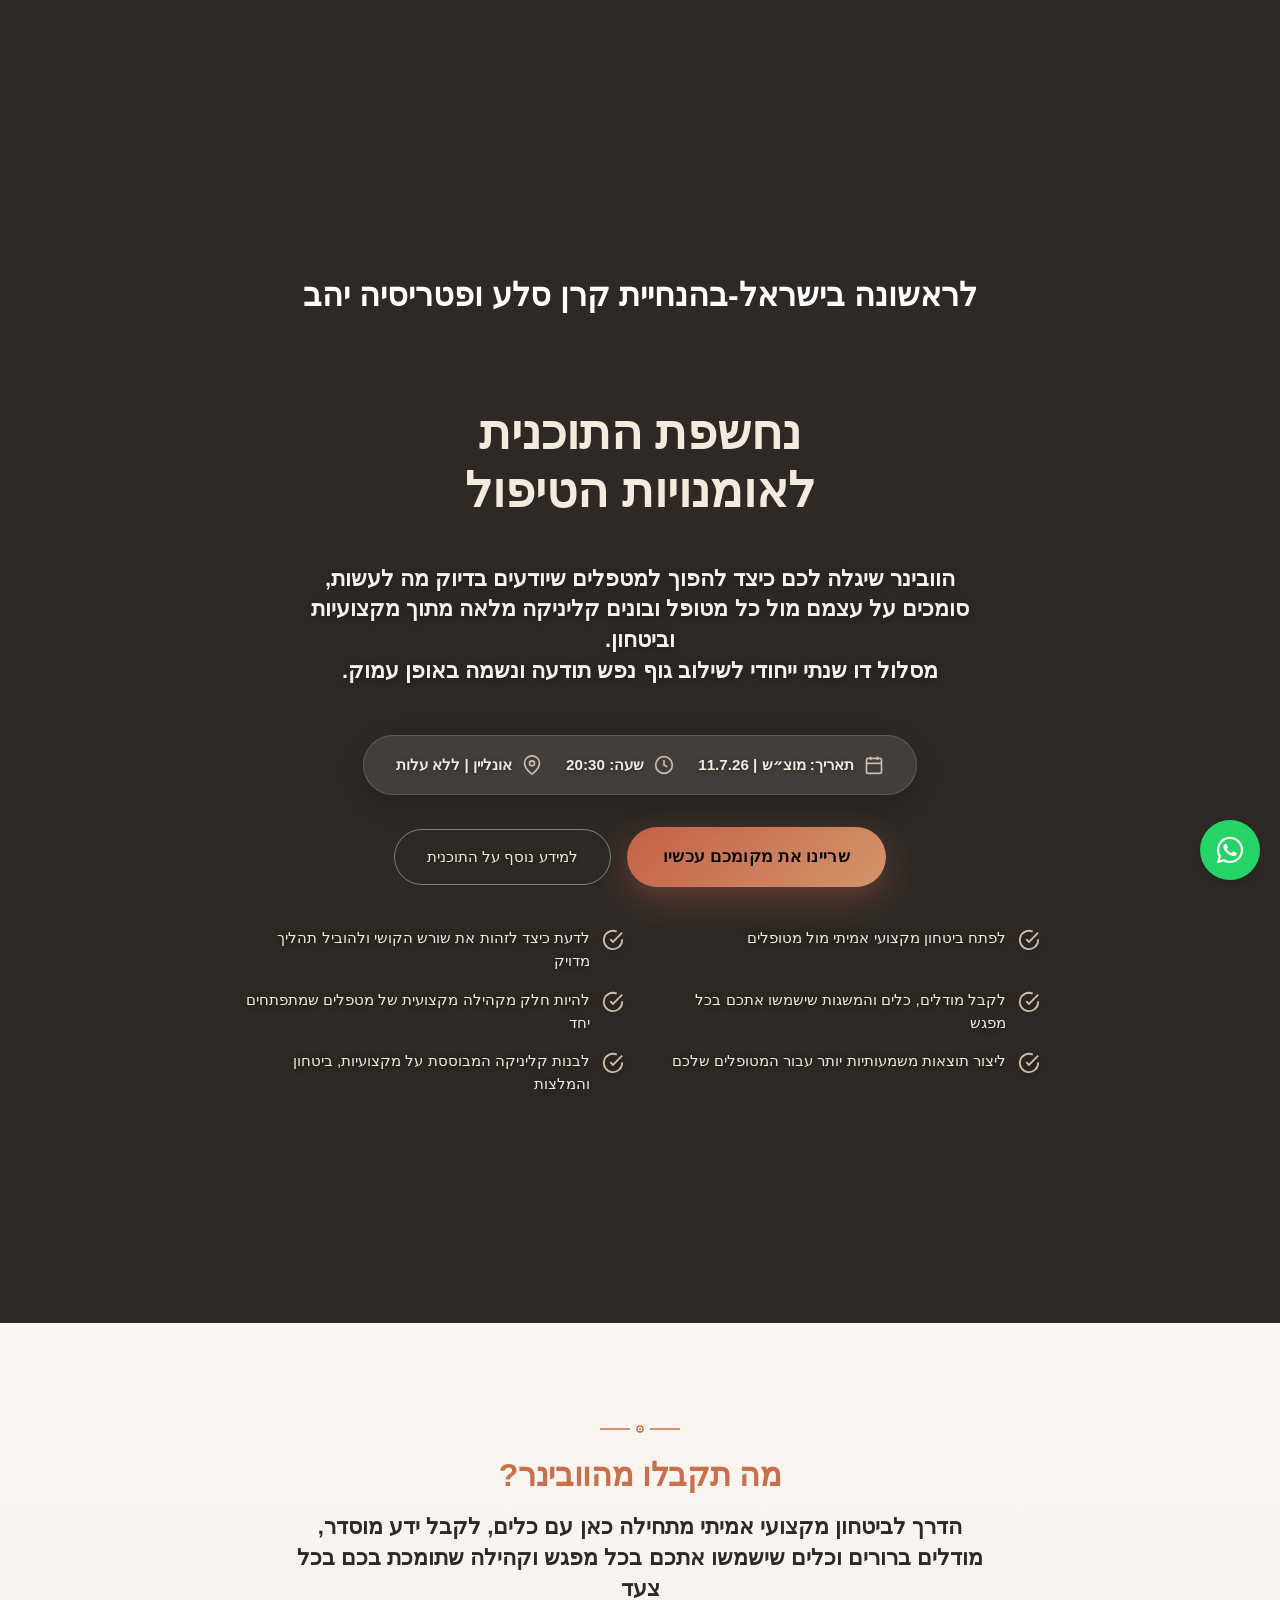
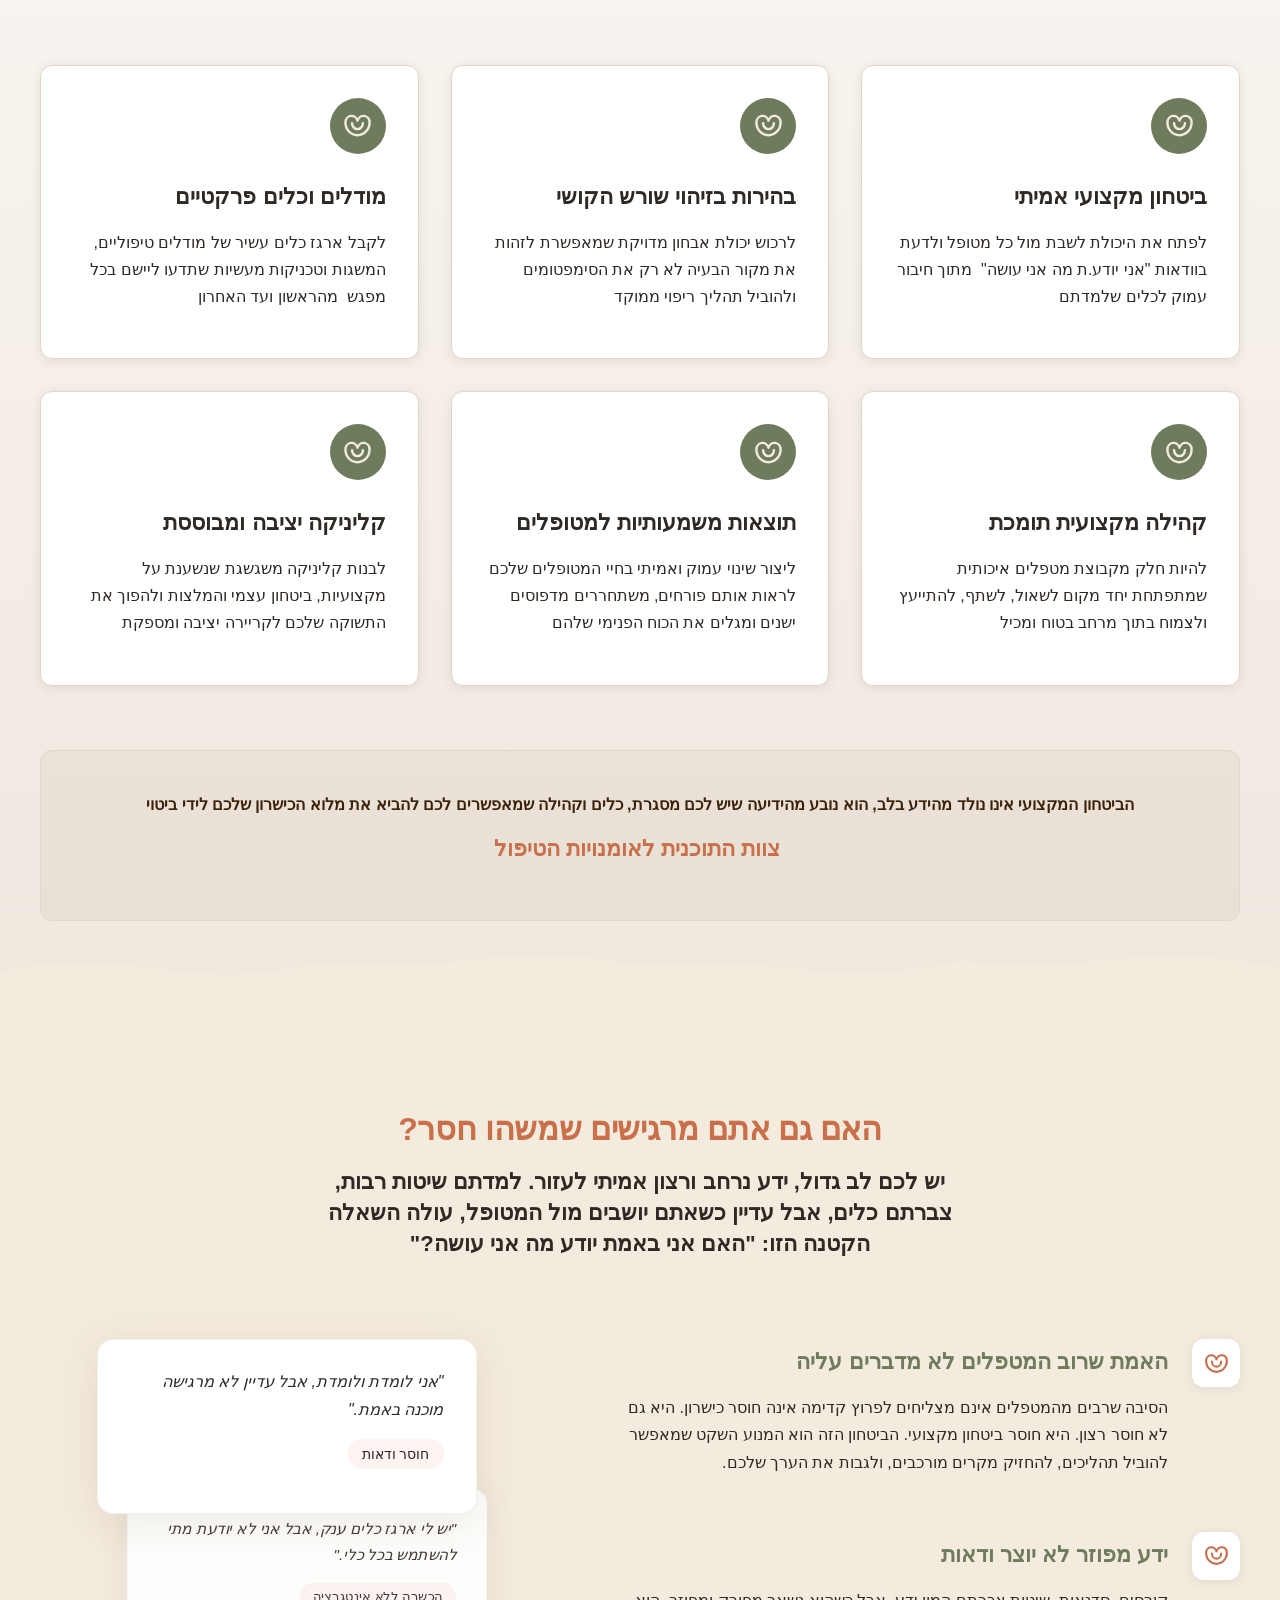
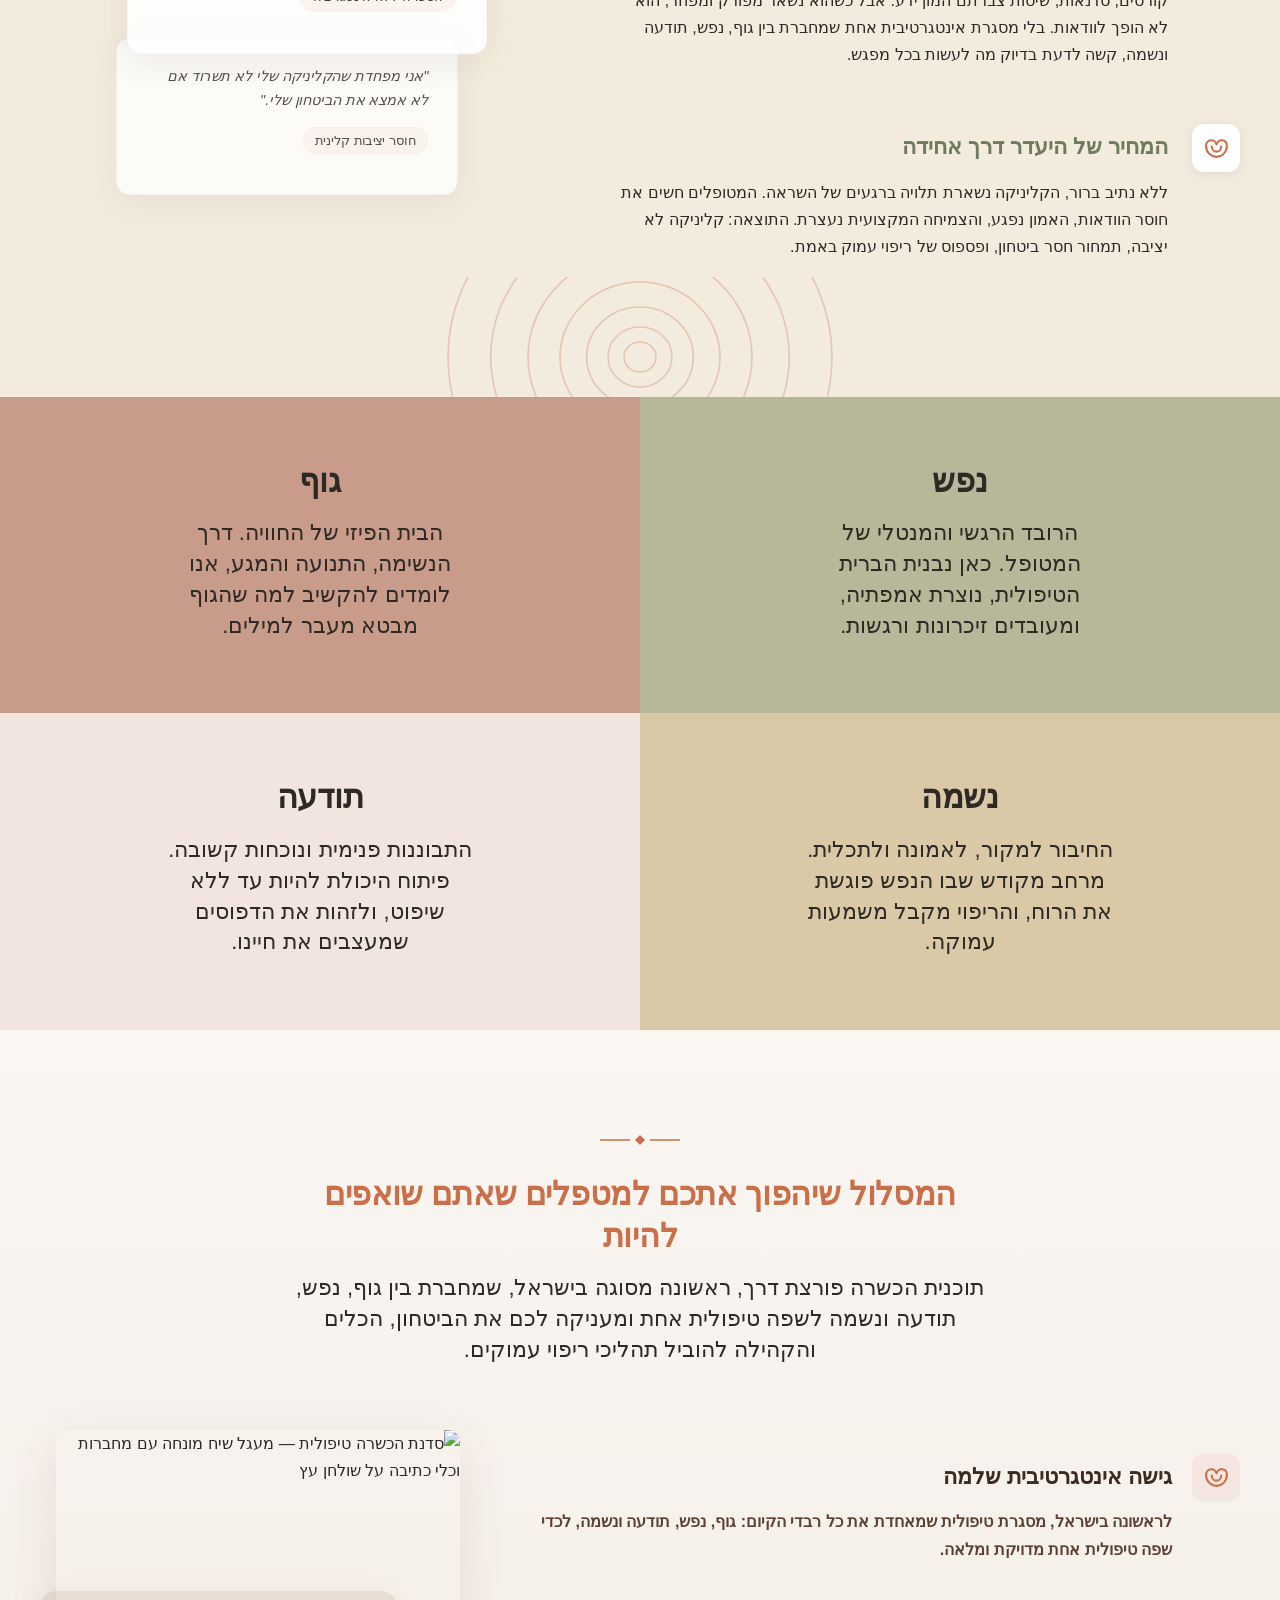
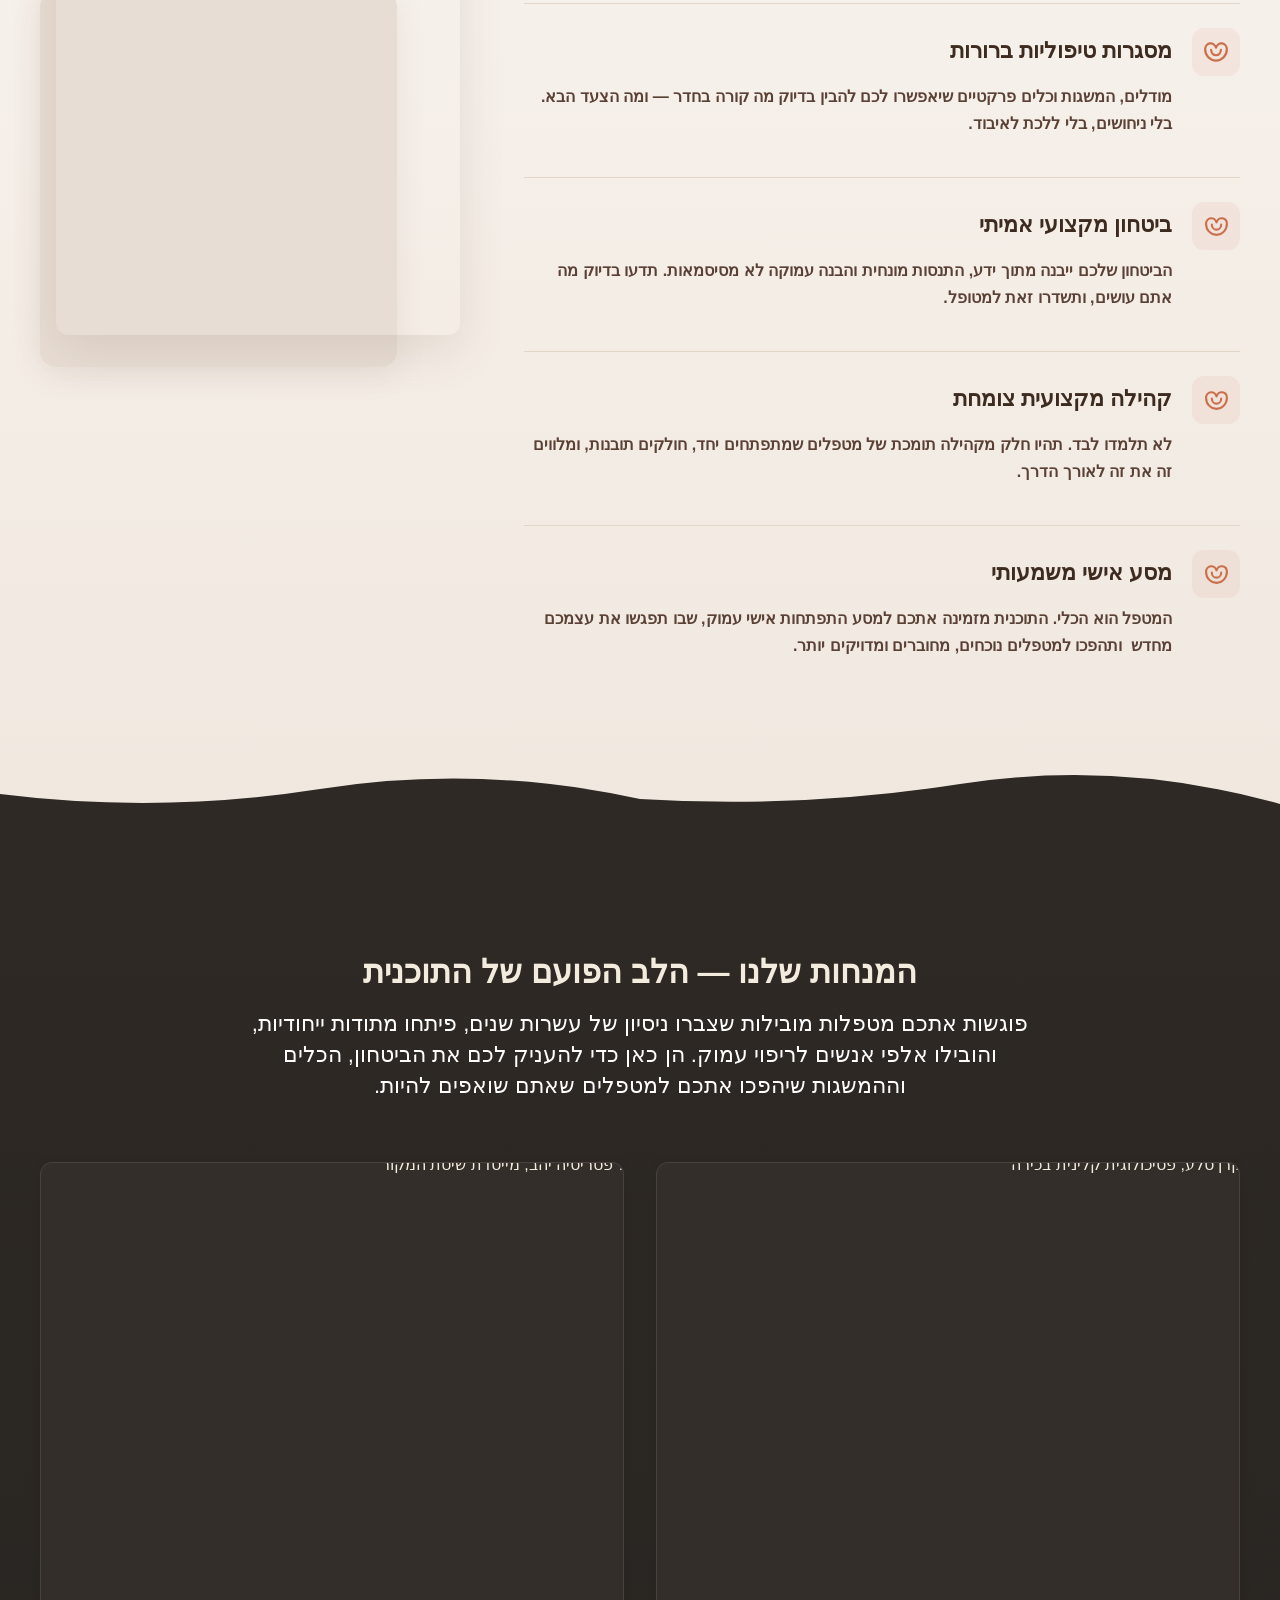
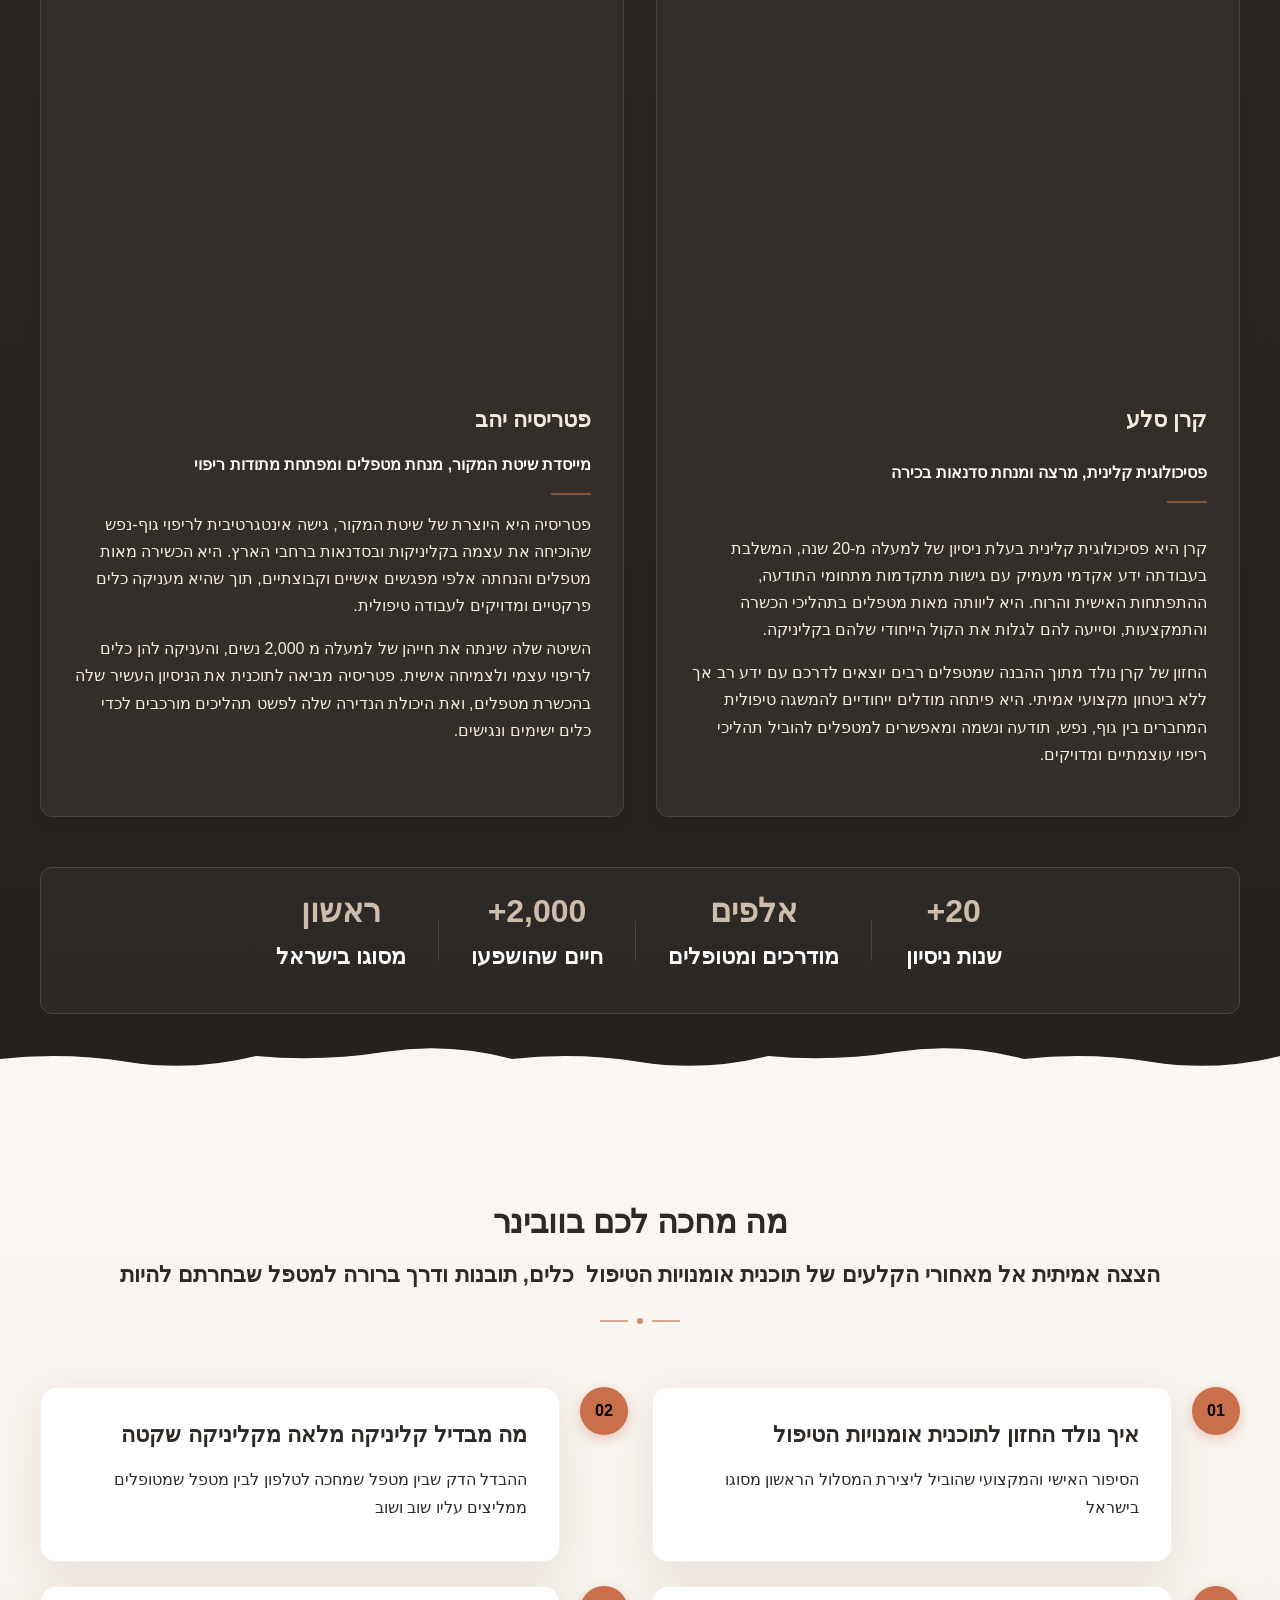
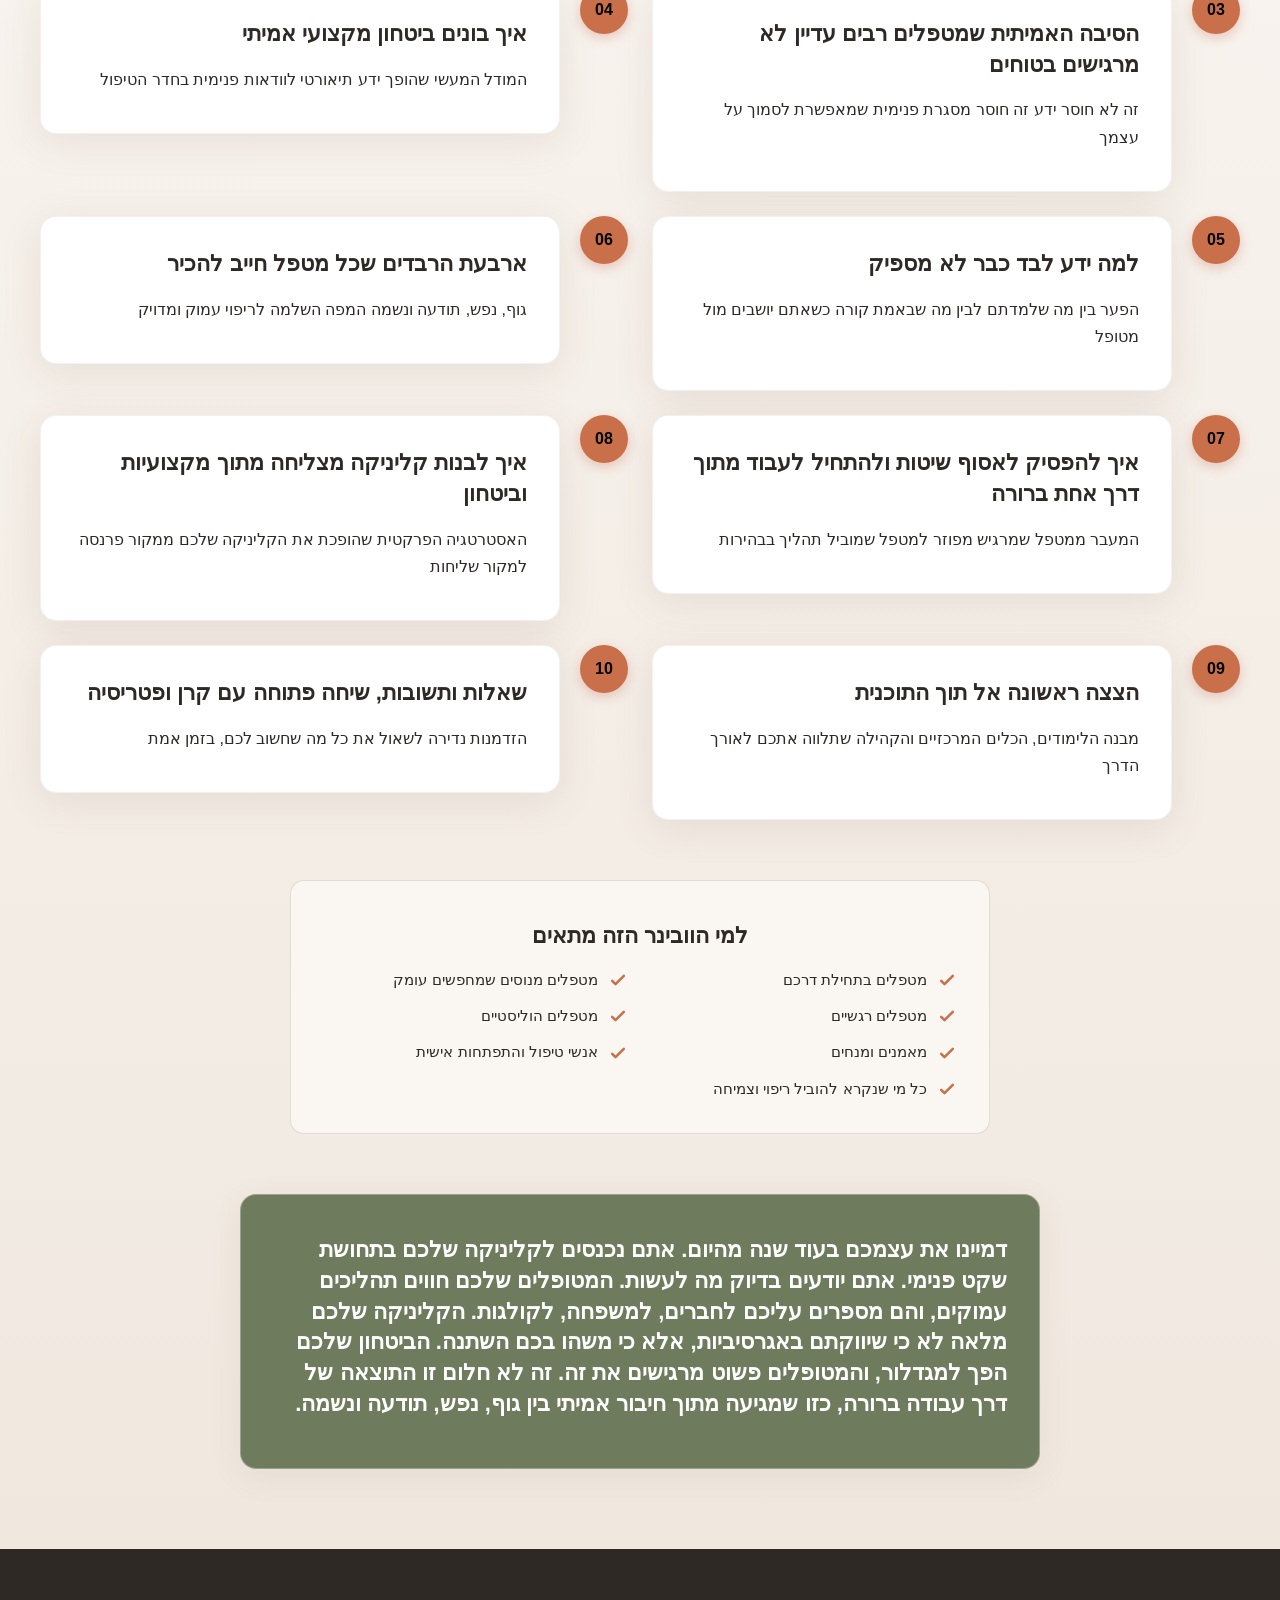
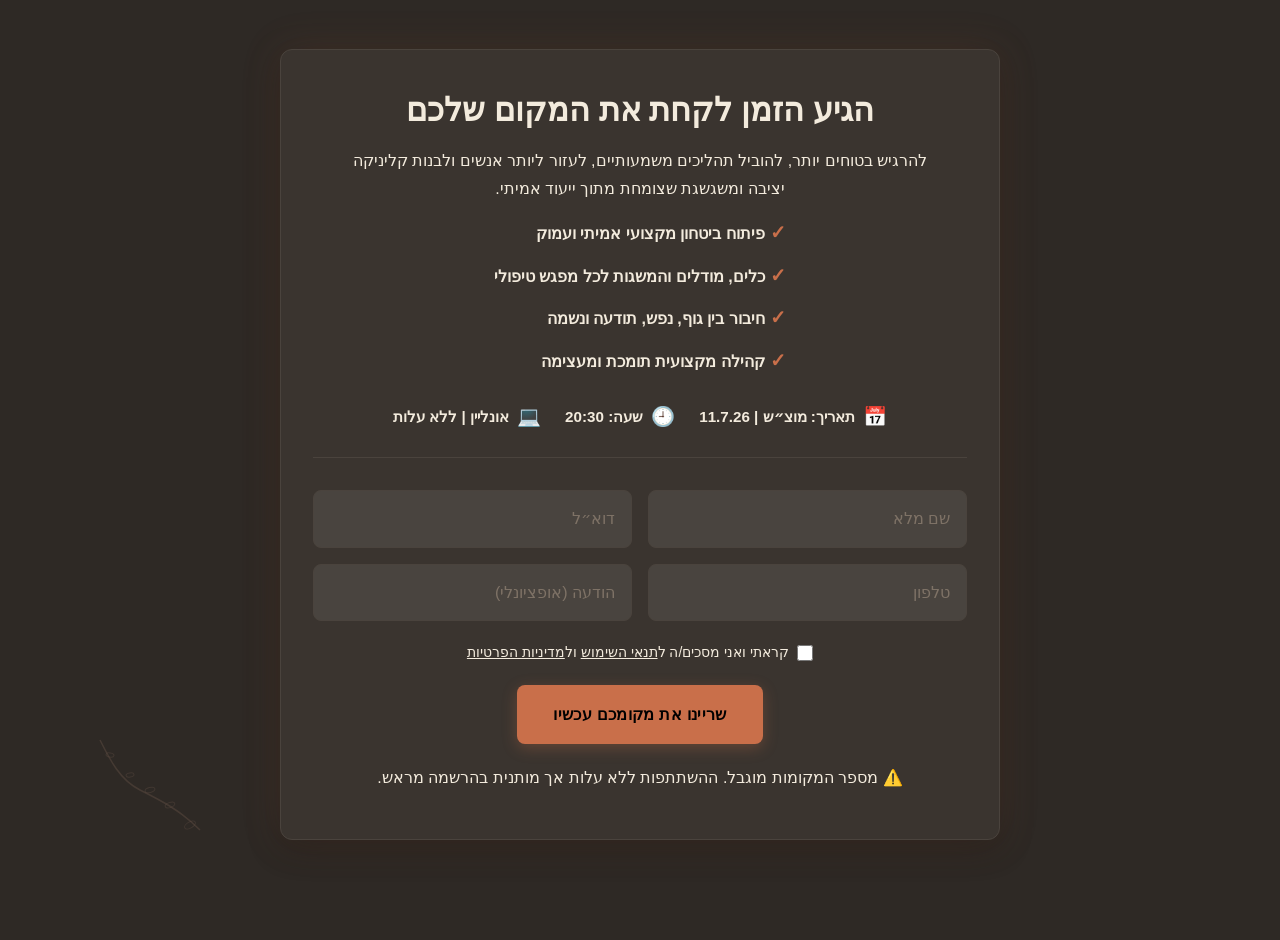
==== commit 498e9082: "Background sync: Progressive GitHub Sync" ====
--- a/public/index.html
+++ b/public/index.html
@@ -1 +1 @@
-<!doctype html><html dir="rtl" lang="he"><head><meta charset="UTF-8"><meta content="width=device-width,initial-scale=1" name="viewport"><meta content="index, follow" name="robots"><title>גלו את המטפל הבטוח שבכם — התוכנית לאומנויות הטיפול</title><meta content="וובינר חינמי למטפלים רגשיים שמוכנים לצמוח. בואו לגלות איך לפתח ביטחון מקצועי עמוק דרך הכשרה אינטגרטיבית גוף נפש נשמה. המקום שלכם למסע ריפוי מעצים מתחיל כאן!" name="description"><meta content="וובינר חינמי למטפלים רגשיים, פיתוח ביטחון מקצועי למטפלים, הכשרה אינטגרטיבית גוף נפש נשמה, הכשרה למטפלים הוליסטיים אונליין, אומנויות הטיפול ישראל" name="keywords"><link href="/assets/favicon.ico" rel="icon" type="image/x-icon"><link href="/assets/favicon-16x16.png" rel="icon" type="image/png" sizes="16x16"><link href="/assets/favicon-32x32.png" rel="icon" type="image/png" sizes="32x32"><link href="/assets/favicon-48x48.png" rel="icon" type="image/png" sizes="48x48"><link href="/assets/favicon-192x192.png" rel="icon" type="image/png" sizes="192x192"><link href="/assets/favicon-512x512.png" rel="icon" type="image/png" sizes="512x512"><link href="/assets/apple-touch-icon.png" rel="apple-touch-icon"><script>!function(){"use strict";var t="55708b0e-0881-4fe1-ad03-2f93dc5f8337",e="https://qaapi.zappy5.com/api/analytics/track",n=18e5,a=2592e6,o=!0,i=!0,r=!0;var s,l,d,c,u=function(){var e="zappy_visitor_"+t,n=null;try{if(n=localStorage.getItem(e)){var o=JSON.parse(n),i=Date.now();if(i-o.created<a)return o.lastSeen=i,localStorage.setItem(e,JSON.stringify(o)),o.id}}catch(t){console.warn("Zappy Analytics: LocalStorage not available")}var r="zv_"+Date.now()+"_"+Math.random().toString(36).substr(2,9);try{localStorage.setItem(e,JSON.stringify({id:r,created:Date.now(),lastSeen:Date.now()}))}catch(t){}return r}(),m=function(){var e="zappy_session_"+t,a=null;try{if(a=sessionStorage.getItem(e)){var o=JSON.parse(a),i=Date.now();if(i-o.timestamp<n)return o.timestamp=i,sessionStorage.setItem(e,JSON.stringify(o)),o.id}}catch(t){console.warn("Zappy Analytics: SessionStorage not available")}var r="zs_"+Date.now()+"_"+Math.random().toString(36).substr(2,9);try{sessionStorage.setItem(e,JSON.stringify({id:r,timestamp:Date.now()}))}catch(t){}return r}();function f(t,e){var n=function(t){for(var e=t;e&&e!==document.body;){if(e.getAttribute&&null!=e.getAttribute("data-band-index"))return{bandIndex:e.getAttribute("data-band-index"),sectionId:e.id||null};e=e.parentElement}for(e=t;e&&e!==document.body;){if("SECTION"===e.tagName&&e.id)return{bandIndex:null,sectionId:e.id};e=e.parentElement}return{bandIndex:null,sectionId:null}}(t);return{x:Math.round(e&&e.pageX||0),y:Math.round(e&&e.pageY||0),bandIndex:n.bandIndex,sectionId:n.sectionId}}function p(t,e){for(var n in e)Object.prototype.hasOwnProperty.call(e,n)&&(t[n]=e[n]);return t}function g(n,a){a=a||{};var o={website_id:t,event_type:n,page_path:window.location.pathname,referrer:document.referrer||"direct",visitor_id:u,session_id:m,metadata:a};if(navigator.sendBeacon){var i=new Blob([JSON.stringify(o)],{type:"application/json"});navigator.sendBeacon(e,i)}else fetch(e,{method:"POST",headers:{"Content-Type":"application/json"},body:JSON.stringify(o),keepalive:!0}).catch(function(t){console.warn("Zappy Analytics: Failed to track event",t)})}o&&g("pageview",{title:document.title,url:window.location.href}),i&&document.addEventListener("click",function(t){var e=t.target;if("BUTTON"===e.tagName||e.closest("button")){var n="BUTTON"===e.tagName?e:e.closest("button"),a={element:"button",text:n.textContent.trim().substring(0,100),id:n.id||null,class:n.className||null};p(a,f(n,t)),g("click",a)}else if("A"===e.tagName||e.closest("a")){var o="A"===e.tagName?e:e.closest("a"),i={element:"link",text:o.textContent.trim().substring(0,100),href:o.href,external:o.hostname!==window.location.hostname};p(i,f(o,t)),g("navigation",i)}},!0),s=[25,50,75,100],l={},d=0,c=!1,window.addEventListener("scroll",function(){c||(c=!0,window.requestAnimationFrame(function(){var t,e=(t=document.documentElement.scrollHeight-window.innerHeight)<=0?100:Math.min(100,Math.round((window.scrollY||window.pageYOffset||0)/t*100));e>d&&(d=e);for(var n=0;n<s.length;n++){var a=s[n];e>=a&&!l[a]&&(l[a]=!0,g("scroll_depth",{milestone:a,maxDepthPct:d}))}c=!1}))},{passive:!0}),r&&document.addEventListener("submit",function(t){var e=t.target;g("form_submit",{form_id:e.id||null,form_name:e.name||null,form_action:e.action||null,form_method:e.method||"GET"})},!0);var v=Date.now();window.addEventListener("beforeunload",function(){g("page_unload",{time_on_page:Math.floor((Date.now()-v)/1e3),page_path:window.location.pathname})}),window.zappyAnalytics={track:g,getVisitorId:function(){return u},getSessionId:function(){return m}}}()</script><meta content="גלו את המטפל הבטוח שבכם — התוכנית לאומנויות הטיפול" property="og:title"><meta content="וובינר חינמי למטפלים רגשיים שמוכנים לצמוח. בואו לגלות איך לפתח ביטחון מקצועי עמוק דרך הכשרה אינטגרטיבית גוף נפש נשמה. המקום שלכם למסע ריפוי מעצים מתחיל כאן!" property="og:description"><meta content="summary_large_image" name="twitter:card"><meta content="גלו את המטפל הבטוח שבכם — התוכנית לאומנויות הטיפול" name="twitter:title"><meta content="וובינר חינמי למטפלים רגשיים שמוכנים לצמוח. בואו לגלות איך לפתח ביטחון מקצועי עמוק דרך הכשרה אינטגרטיבית גוף נפש נשמה. המקום שלכם למסע ריפוי מעצים מתחיל כאן!" name="twitter:description"><script type="application/ld+json">{"@context":"https://schema.org","@graph":[{"@type":"Organization","@id":"https://hatochnit-leomanuyot-hatipul.zappy5.app#organization","name":"התוכנית לאומנויות הטיפול","url":"https://hatochnit-leomanuyot-hatipul.zappy5.app","description":"A pioneering Israeli training program called 'The Arts of Therapy' led by clinical psychologist Keren Sela and Patricia Yahav, founder of the Source Method. The program targets therapists who feel knowledgeable but lack professional confidence and a unified framework. It offers an integrative holistic approach connecting body, mind, consciousness, and soul, positioning itself as the first of its kind in Israel. The brand voice is warm, empowering, and deeply spiritual yet professional — combining psychological credibility with personal growth and healing energy. The webinar page serves as the top-of-funnel entry point to a paid certification program."},{"@type":"WebSite","@id":"https://hatochnit-leomanuyot-hatipul.zappy5.app#website","url":"https://hatochnit-leomanuyot-hatipul.zappy5.app","name":"התוכנית לאומנויות הטיפול","publisher":{"@id":"https://hatochnit-leomanuyot-hatipul.zappy5.app#organization"}},{"@type":"ContactPage","@id":"https://hatochnit-leomanuyot-hatipul.zappy5.app#contactpage","url":"https://hatochnit-leomanuyot-hatipul.zappy5.app","name":"גלו את המטפל הבטוח שבכם — התוכנית לאומנויות הטיפול","mainEntity":{"@id":"https://hatochnit-leomanuyot-hatipul.zappy5.app#organization"},"potentialAction":{"@type":"CommunicateAction","target":{"@type":"EntryPoint","urlTemplate":"https://hatochnit-leomanuyot-hatipul.zappy5.app/api/email/contact-form","actionPlatform":["http/method=POST"],"contentType":"application/json"},"instrument":[{"@type":"PropertyValue","name":"name","propertyID":"text","valueRequired":true,"description":"שם מלא"},{"@type":"PropertyValue","name":"email","propertyID":"email","valueRequired":true,"description":"דוא״ל"},{"@type":"PropertyValue","name":"phone","propertyID":"tel","valueRequired":true,"description":"טלפון"},{"@type":"PropertyValue","name":"message","propertyID":"text","valueRequired":false,"description":"הודעה (אופציונלי)"},{"@type":"PropertyValue","name":"privacy_consent","propertyID":"checkbox","valueRequired":true}]}}]}</script><meta content="website" property="og:type"><meta content="he_IL" property="og:locale"><link href="https://cdnjs.cloudflare.com/ajax/libs/font-awesome/6.4.0/css/all.min.css" rel="stylesheet"><style>.skip-link{position:absolute;top:0;left:0;transform:translateY(-200%);padding:12px 18px;background:var(--bg-dark,#1a1a1a);color:var(--text-light,#fff);font-weight:600;border-radius:0 0 8px 0;z-index:10000}.skip-link:focus{transform:none;outline:2px solid var(--ring,#fff);outline-offset:2px}:focus-visible{outline:2px solid var(--ring,currentColor);outline-offset:3px}</style><link href="/assets/favicon.ico" rel="icon" type="image/x-icon"><link href="/assets/favicon-16x16.png" rel="icon" type="image/png" sizes="16x16"><link href="/assets/favicon-32x32.png" rel="icon" type="image/png" sizes="32x32"><link href="/assets/favicon-48x48.png" rel="icon" type="image/png" sizes="48x48"><link href="/assets/favicon-192x192.png" rel="icon" type="image/png" sizes="192x192"><link href="/assets/favicon-512x512.png" rel="icon" type="image/png" sizes="512x512"><link href="/assets/apple-touch-icon.png" rel="apple-touch-icon"><link href="https://cdn.jsdelivr.net/npm/vanilla-cookieconsent@3/dist/cookieconsent.css" rel="stylesheet"><script src="https://cdn.jsdelivr.net/npm/vanilla-cookieconsent@3/dist/cookieconsent.umd.js"></script><script src="https://cdn.jsdelivr.net/gh/mickidum/acc_toolbar/acctoolbar/acctoolbar.min.js"></script><style data-zappy-section-v2-css="true">.index-agenda-section{background:linear-gradient(180deg,#faf6f2 0,#f0e8df 100%);color:var(--text-dark);padding:100px 20px 80px;position:relative;overflow:hidden;direction:rtl}.index-agenda-section__container{max-width:1200px;margin:0 auto;position:relative;z-index:2}.index-agenda-section__header{text-align:center;margin-bottom:60px}.index-agenda-section__title{font-family:'Cormorant Garamond','Playfair Display',serif;font-size:2rem;font-weight:700;letter-spacing:-.01em;line-height:1.2;color:var(--text-dark);margin-bottom:16px}.index-agenda-section__subtitle{font-family:Assistant,Inter,sans-serif;font-size:1.05rem;line-height:1.8;color:var(--text-muted);max-width:650px;margin-inline:auto;text-align:center}.index-agenda-section__flourish{margin-top:24px;display:flex;justify-content:center}.index-agenda-section__flourish svg{width:80px;height:auto;opacity:.8}.index-agenda-section__timeline{display:grid;grid-template-columns:1fr;gap:24px;margin-bottom:60px}.index-agenda-section__item{display:flex;align-items:flex-start;gap:20px;position:relative}.index-agenda-section__item-marker{flex-shrink:0;width:48px;height:48px;border-radius:50%;background:var(--primary);color:#fff;display:flex;align-items:center;justify-content:center;box-shadow:0 4px 12px rgba(196,97,74,.3);position:relative;z-index:2}.index-agenda-section__item-number{font-family:Assistant,Inter,sans-serif;font-size:1rem;font-weight:700;line-height:1}.index-agenda-section__item-content{flex:1;background:#fff;border-radius:16px;box-shadow:0 8px 40px rgba(100,70,50,.1);padding:1.5rem 2rem;border:1px solid rgba(139,111,94,.1);transition:transform .2s ease,box-shadow .2s ease}.index-agenda-section__item-content:hover{transform:translateY(-2px);box-shadow:0 16px 48px rgba(100,70,50,.12)}.index-agenda-section__item-title{font-family:'Cormorant Garamond','Playfair Display',serif;font-size:1.4rem;font-weight:600;line-height:1.35;color:var(--text-dark);margin-bottom:8px;text-align:right}.index-agenda-section__item-text{font-family:Assistant,Inter,sans-serif;font-size:.95rem;font-weight:400;line-height:1.75;color:var(--text-muted);text-align:right;margin:0}.index-agenda-section__audience{margin-bottom:60px}.index-agenda-section__audience-card{background:#faf6f2;border:1px solid rgba(139,111,94,.2);border-radius:14px;padding:2rem;max-width:700px;margin:0 auto}.index-agenda-section__audience-title{font-family:'Cormorant Garamond','Playfair Display',serif;font-size:1.4rem;font-weight:600;line-height:1.35;color:var(--text-dark);margin-bottom:24px;text-align:center}.index-agenda-section__audience-list{list-style:none;padding:0;margin:0;display:grid;grid-template-columns:repeat(auto-fit,minmax(200px,1fr));gap:12px 24px}.index-agenda-section__audience-item{display:flex;align-items:center;gap:10px;font-family:Assistant,Inter,sans-serif;font-size:.95rem;line-height:1.6;color:var(--text-dark);text-align:right}.index-agenda-section__check-icon{width:20px;height:20px;flex-shrink:0;color:var(--primary)}.index-agenda-section__vision{max-width:800px;margin:0 auto;padding:2rem;background:rgba(255,255,255,.6);backdrop-filter:blur(4px);border-radius:16px;border:1px solid rgba(255,255,255,.8);box-shadow:0 8px 32px rgba(100,70,50,.08)}.index-agenda-section__vision-text{font-family:Assistant,Inter,sans-serif;font-size:.95rem;font-weight:400;line-height:1.75;color:var(--text-dark);text-align:right;margin:0;font-style:italic}.index-agenda-section__botanical{position:absolute;bottom:20px;left:20px;width:180px;height:auto;pointer-events:none;z-index:1;opacity:.6}.index-agenda-section__botanical svg{width:100%;height:auto}@media (max-width:768px){.index-agenda-section{padding:80px 16px 60px}.index-agenda-section__header{margin-bottom:40px}.index-agenda-section__title{font-size:1.75rem}.index-agenda-section__subtitle{font-size:1rem}.index-agenda-section__timeline{gap:16px}.index-agenda-section__item{gap:12px}.index-agenda-section__item-marker{width:40px;height:40px}.index-agenda-section__item-number{font-size:.9rem}.index-agenda-section__item-content{padding:1.25rem}.index-agenda-section__item-title{font-size:1.2rem}.index-agenda-section__audience-list{grid-template-columns:1fr}.index-agenda-section__audience-card{padding:1.5rem}.index-agenda-section__vision{padding:1.5rem}.index-agenda-section__botanical{width:120px;bottom:10px;left:10px;opacity:.4}}@media (min-width:769px){.index-agenda-section__timeline{grid-template-columns:1fr 1fr}}</style><style data-zappy-section-v2-css="true">.home-layout-section{direction:rtl;text-align:right;background:var(--bg-light);color:var(--text-dark);padding:0;margin:0;overflow:hidden}.home-layout-section__grid{display:grid;grid-template-columns:1fr 1fr;grid-template-rows:1fr 1fr;min-height:600px;width:100%;max-width:100%}.home-layout-section__panel{position:relative;display:flex;align-items:center;justify-content:center;padding:2rem;overflow:hidden;transition:all .3s ease;cursor:default}.home-layout-section__panel-content{position:relative;z-index:2;text-align:center;max-width:360px;padding:1.5rem}.home-layout-section__panel-title{font-family:'Cormorant Garamond','Playfair Display',serif;font-size:3rem;font-weight:700;margin:0 0 1rem 0;line-height:1.2;letter-spacing:-.01em;color:var(--text-dark)}.home-layout-section__panel-desc{font-family:Assistant,Inter,sans-serif;font-size:1rem;font-weight:400;line-height:1.7;margin:0;color:var(--text-dark);opacity:.85}.home-layout-section__panel--nefesh{background-color:#b7b89a}.home-layout-section__panel--guf{background-color:#c89b8b}.home-layout-section__panel--neshamah{background-color:#d9c9a6}.home-layout-section__panel--todaah{background-color:#9da7b5}.home-layout-section__panel:hover{filter:brightness(1.03);box-shadow:inset 0 0 0 1px rgba(255,255,255,.2)}@media (max-width:768px){.home-layout-section__grid{grid-template-columns:1fr!important;grid-template-rows:auto;min-height:auto}.home-layout-section__panel{min-height:250px;padding:2rem 1.5rem}.home-layout-section__panel-title{font-size:2.5rem}.home-layout-section__panel-content{max-width:280px}}</style><style data-zappy-section-v2-css="true">.index-hero-section{position:relative;width:100%;min-height:100vh;display:flex;align-items:center;justify-content:center;background-color:var(--bg-dark);color:var(--text-light);overflow:hidden;direction:rtl;padding:120px 16px 80px}.index-hero-section .hero-bg-wrapper{position:absolute;inset:0;width:100%;height:100%;z-index:0}.index-hero-section .hero-bg-image{width:100%;height:100%;background-size:cover!important;background-position:center!important;min-height:100vh!important}.index-hero-section .hero-scrim{position:absolute;inset:0;width:100%;height:100%;z-index:1;pointer-events:none;background:linear-gradient(to bottom,rgba(46,41,37,.5) 0,rgba(46,41,37,.75) 50%,rgba(46,41,37,.9) 100%)}.index-hero-section .hero-mandala{position:absolute;top:40px;inset-inline-start:40px;width:120px;height:120px;z-index:2;pointer-events:none;opacity:.7;color:var(--primary)}.index-hero-section .hero-content-container{position:relative;z-index:10;max-width:900px;width:100%;margin:0 auto;text-align:center;display:flex;flex-direction:column;align-items:center;gap:32px}.index-hero-section .hero-text-group{display:flex;flex-direction:column;align-items:center;gap:20px;width:100%}.index-hero-section .hero-label{font-size:.85rem;font-weight:500;letter-spacing:.08em;text-transform:uppercase;color:var(--accent);margin:0;text-shadow:0 2px 8px rgba(0,0,0,.4)}.index-hero-section .hero-headline{font-family:'Cormorant Garamond','Playfair Display',serif;font-size:3.2rem;font-weight:700;letter-spacing:-.01em;line-height:1.15;color:var(--text-light);margin:0;max-width:none!important}.index-hero-section .hero-subtitle{font-size:1.4rem;font-weight:400;line-height:1.45;color:var(--text-light);margin:0;text-shadow:0 2px 12px rgba(0,0,0,.5);max-width:700px;opacity:.95}.index-hero-section .hero-event-details{display:flex;flex-wrap:wrap;justify-content:center;align-items:center;gap:24px;padding:16px 32px;background:rgba(255,255,255,.1);backdrop-filter:blur(12px);-webkit-backdrop-filter:blur(12px);border-radius:100px;border:1px solid rgba(255,255,255,.15);box-shadow:0 8px 32px rgba(0,0,0,.2)}.index-hero-section .event-item{display:flex;align-items:center;gap:10px;color:var(--text-light);font-size:.95rem;font-weight:500;text-shadow:0 1px 4px rgba(0,0,0,.4)}.index-hero-section .event-icon{width:20px;height:20px;flex-shrink:0;color:var(--accent)}.index-hero-section .hero-cta-group{display:flex;flex-wrap:wrap;justify-content:center;align-items:center;gap:16px;width:100%}.index-hero-section .btn-primary-hero{display:inline-block;background:linear-gradient(135deg,#c4614a 0,#d4956a 100%);color:#fff;padding:16px 36px;border-radius:100px;border:none;font-weight:600;font-size:1.05rem;letter-spacing:.02em;cursor:pointer;text-decoration:none;box-shadow:0 12px 32px rgba(196,97,74,.35);transition:all .35s cubic-bezier(.4, 0, .2, 1);text-shadow:none}.index-hero-section .btn-primary-hero:hover{transform:translateY(-3px);box-shadow:0 16px 40px rgba(196,97,74,.5)}.index-hero-section .btn-ghost-hero{display:inline-block;background:0 0;color:var(--text-light);border:1.5px solid rgba(255,255,255,.4);padding:14px 32px;border-radius:100px;font-weight:500;font-size:.95rem;text-decoration:none;backdrop-filter:blur(4px);transition:all .35s cubic-bezier(.4, 0, .2, 1);text-shadow:0 1px 4px rgba(0,0,0,.4)}.index-hero-section .btn-ghost-hero:hover{background:rgba(255,255,255,.15);border-color:var(--accent);color:var(--accent);transform:translateY(-2px)}.index-hero-section .hero-benefits-list{list-style:none;padding:0;margin:8px 0 0;display:grid;grid-template-columns:repeat(2,1fr);gap:16px 32px;width:100%;max-width:800px;text-align:start}.index-hero-section .hero-benefits-list li{display:flex;align-items:flex-start;gap:12px;color:var(--text-light);font-size:.95rem;font-weight:400;line-height:1.5;text-shadow:0 1px 6px rgba(0,0,0,.5)}.index-hero-section .benefit-icon{width:22px;height:22px;flex-shrink:0;margin-top:2px;color:var(--accent);filter:drop-shadow(0 1px 4px rgba(0,0,0,.4))}@media (max-width:768px){.index-hero-section{padding:140px 16px 60px}.index-hero-section .hero-content-container{gap:28px}.index-hero-section .hero-headline{font-size:2.2rem;line-height:1.2}.index-hero-section .hero-subtitle{font-size:1.1rem;line-height:1.5}.index-hero-section .hero-event-details{flex-direction:column;gap:12px;padding:16px 24px;border-radius:24px;width:100%;max-width:320px}.index-hero-section .hero-cta-group{flex-direction:column;width:100%;max-width:320px}.index-hero-section .btn-ghost-hero,.index-hero-section .btn-primary-hero{width:100%;text-align:center;padding:14px 24px;font-size:.95rem}.index-hero-section .hero-benefits-list{grid-template-columns:1fr!important;gap:12px;max-width:100%}.index-hero-section .hero-mandala{top:20px;inset-inline-start:20px;width:80px;height:80px;opacity:.5}}.hero .hero-title,.hero h1,.hero-section h1,.hero-title,[class*=hero-] h1,[class~=hero] h1{font-size:48px!important;line-height:1.2!important}@media (max-width:1024px){.hero .hero-title,.hero h1,.hero-section h1,.hero-title,[class*=hero-] h1,[class~=hero] h1{font-size:36px!important}}@media (max-width:768px){.hero .hero-title,.hero h1,.hero-section h1,.hero-title,[class*=hero-] h1,[class~=hero] h1{font-size:28px!important}}</style><link href="/styles.css" rel="stylesheet"><script>window.ZAPPY_WEBSITE_ID="55708b0e-0881-4fe1-ad03-2f93dc5f8337",window.ZAPPY_API_BASE="https://qaapi.zappy5.com"</script><style id="zappy-dropdown-submenu-styles">#navMenu li:has(.sub-menu),.nav-menu li:has(.sub-menu),.navbar li:has(.sub-menu),nav li:has(.sub-menu){position:relative}#navMenu .sub-menu,.nav-menu .sub-menu,.navbar .sub-menu,nav .sub-menu{display:block!important;position:absolute!important;top:100%;left:0;min-width:220px;background:#fff;border-radius:8px;box-shadow:0 8px 25px rgba(0,0,0,.15);padding:8px 0;opacity:0;visibility:hidden;transform:translateY(10px);transition:all .3s ease;z-index:1000;list-style:none;pointer-events:none}#navMenu li:hover>.sub-menu,.nav-menu li:hover>.sub-menu,.navbar li:hover>.sub-menu,nav li:hover>.sub-menu{opacity:1!important;visibility:visible!important;transform:translateY(0)!important;pointer-events:auto!important}.sub-menu li{list-style:none;margin:0;padding:0}.sub-menu a{display:block!important;padding:10px 16px!important;color:var(--text-dark,#333)!important;font-weight:500;text-decoration:none;white-space:nowrap;transition:background-color .2s}.sub-menu .zappy-nav-child>a{padding-left:28px!important;font-size:.9em!important;opacity:.85!important}[dir=rtl] .sub-menu .zappy-nav-child>a,html[lang=ar] .sub-menu .zappy-nav-child>a,html[lang=he] .sub-menu .zappy-nav-child>a{padding-left:10px!important;padding-right:28px!important}.sub-menu .zappy-nav-parent>a{font-weight:600!important}.sub-menu a:hover{background-color:#f5f5f5}[dir=rtl] .nav-menu .sub-menu,[dir=rtl] .navbar .sub-menu,[dir=rtl] nav .sub-menu,html[lang=ar] .nav-menu .sub-menu,html[lang=ar] .navbar .sub-menu,html[lang=ar] nav .sub-menu,html[lang=he] .nav-menu .sub-menu,html[lang=he] .navbar .sub-menu,html[lang=he] nav .sub-menu{left:auto!important;right:0!important}.sub-menu:empty,.sub-menu:not(:has(li)):not(:has(> a)),.sub-menu:not(:has(li:not(.zappy-hidden-menu-item))):not(:has(> a)){display:none!important;opacity:0!important;visibility:hidden!important;pointer-events:none!important}li:has(.menu-group-title):hover>.sub-menu{opacity:1!important;visibility:visible!important;transform:translateY(0)!important;pointer-events:auto!important}#navMenu>li>.menu-group-title,.nav-menu>li>.menu-group-title{display:inline-block;padding:.5rem 1rem;cursor:default;user-select:none}@media (max-width:768px){#navMenu .sub-menu,.nav-menu .sub-menu,.navbar .sub-menu,nav .sub-menu{position:static!important;transform:none!important;box-shadow:none!important;background:0 0!important;max-height:0;overflow:hidden;opacity:0;visibility:hidden;transition:max-height .3s ease,opacity .3s ease;padding:0!important;border-radius:0!important}#navMenu .sub-menu.mobile-expanded,.nav-menu .sub-menu.mobile-expanded,.navbar .sub-menu.mobile-expanded{max-height:none!important;overflow-y:visible!important;opacity:1!important;visibility:visible!important;padding:8px 0 8px 16px!important}[dir=rtl] .sub-menu.mobile-expanded,html[lang=he] .sub-menu.mobile-expanded{padding:8px 16px 8px 0!important}#navMenu li:hover>.sub-menu,.nav-menu li:hover>.sub-menu,.navbar li:hover>.sub-menu,nav li:hover>.sub-menu{opacity:0;visibility:hidden;pointer-events:none}#navMenu li>.sub-menu.mobile-expanded,.nav-menu li>.sub-menu.mobile-expanded,.navbar li>.sub-menu.mobile-expanded,nav li>.sub-menu.mobile-expanded{opacity:1!important;visibility:visible!important;pointer-events:auto!important}#navMenu li:has(.sub-menu),.nav-menu li:has(.sub-menu),.navbar li:has(.sub-menu),nav li:has(.sub-menu){display:flex!important;flex-wrap:wrap!important;align-items:center!important;position:relative!important;min-height:44px!important}#navMenu li:has(.sub-menu)>a,.nav-menu li:has(.sub-menu)>a,.navbar li:has(.sub-menu)>a,nav li:has(.sub-menu)>a{flex:1!important;min-width:0!important}#navMenu li:has(.sub-menu)>.menu-group-title,.nav-menu li:has(.sub-menu)>.menu-group-title,.navbar li:has(.sub-menu)>.menu-group-title,nav li:has(.sub-menu)>.menu-group-title{flex:1!important;min-width:0!important;padding:0!important;line-height:inherit!important}#navMenu li:has(.sub-menu)>.sub-menu,.nav-menu li:has(.sub-menu)>.sub-menu,.navbar li:has(.sub-menu)>.sub-menu,nav li:has(.sub-menu)>.sub-menu{flex-basis:100%!important;width:100%!important}#navMenu li:has(.sub-menu)>a [class*=arrow],#navMenu li:has(.sub-menu)>a [class*=chevron],.nav-menu li:has(.sub-menu)>a .fa-angle-down,.nav-menu li:has(.sub-menu)>a .fa-chevron-down,.nav-menu li:has(.sub-menu)>a [class*=arrow],.nav-menu li:has(.sub-menu)>a [class*=chevron],nav li:has(.sub-menu)>a [class*=arrow],nav li:has(.sub-menu)>a [class*=chevron]{display:none!important;visibility:hidden!important}.mobile-submenu-toggle{display:flex!important;align-items:center!important;justify-content:center!important;width:44px!important;height:auto!important;background:0 0!important;border:none!important;cursor:pointer!important;color:var(--text-light)!important;position:static!important;flex-shrink:0!important;align-self:stretch!important;z-index:2!important;padding:0!important;margin:0!important}.mobile-submenu-toggle::after{content:''!important;width:0!important;height:0!important;border-left:6px solid transparent!important;border-right:6px solid transparent!important;border-top:7px solid currentColor!important;transition:transform .3s ease!important}.mobile-submenu-toggle.expanded::after{transform:rotate(180deg)!important}.sub-menu a{padding:10px 0!important;display:block!important;color:var(--text-light)!important;white-space:normal!important}.sub-menu .zappy-nav-child>a{padding-left:28px!important;font-size:.9em!important;opacity:.85!important}[dir=rtl] .sub-menu .zappy-nav-child>a,html[lang=ar] .sub-menu .zappy-nav-child>a,html[lang=he] .sub-menu .zappy-nav-child>a{padding-left:0!important;padding-right:28px!important}.sub-menu .zappy-nav-parent>a{font-weight:600!important}#navMenu.active,.nav-menu.active{max-width:100vw!important;overflow-x:hidden!important;box-sizing:border-box!important}.navbar .sub-menu li a,.zappy-products-dropdown .sub-menu a,nav.navbar .sub-menu li a{color:var(--text-light)!important}}@media (min-width:769px){.mobile-submenu-toggle{display:none!important}}</style><style id="zappy-widget-visibility">html[dir=rtl] .whatsapp-float{right:20px!important;left:auto!important}html:not([dir]) .whatsapp-float,html[dir=ltr] .whatsapp-float{left:20px!important;right:auto!important}html[dir=rtl] #mic-access-tool-general-button,html[dir=rtl] #mic-init-access-tool #mic-access-tool-general-button,html[dir=rtl] #mic-init-access-tool .mic-access-tool-general-button,html[dir=rtl] ._access-icon,html[dir=rtl] .mic-access-tool-general-button{left:20px!important;right:auto!important}html:not([dir]) #mic-access-tool-general-button,html:not([dir]) #mic-init-access-tool #mic-access-tool-general-button,html:not([dir]) #mic-init-access-tool .mic-access-tool-general-button,html:not([dir]) ._access-icon,html:not([dir]) .mic-access-tool-general-button,html[dir=ltr] #mic-access-tool-general-button,html[dir=ltr] #mic-init-access-tool #mic-access-tool-general-button,html[dir=ltr] #mic-init-access-tool .mic-access-tool-general-button,html[dir=ltr] ._access-icon,html[dir=ltr] .mic-access-tool-general-button{right:20px!important;left:auto!important}@media (max-width:768px){.whatsapp-float{display:flex!important}}@media (min-width:769px){.whatsapp-float{display:flex!important}}@media (max-width:768px){#mic-access-tool-box,#mic-access-tool-general-button,#mic-init-access-tool #mic-access-tool-box,#mic-init-access-tool #mic-access-tool-general-button,#mic-init-access-tool .mic-access-tool-general-button,._access-icon,._access-menu,.mic-access-tool-box,.mic-access-tool-general-button,div[id*=mic-access-tool-box]{display:none!important;visibility:hidden!important;opacity:0!important;pointer-events:none!important}}@media (min-width:769px){#mic-access-tool-general-button,#mic-init-access-tool #mic-access-tool-general-button,#mic-init-access-tool .mic-access-tool-general-button,._access-icon,.mic-access-tool-general-button{display:flex!important;visibility:visible!important;opacity:1!important;pointer-events:auto!important}#mic-access-tool-box.opened-mic-access-tool,#mic-init-access-tool #mic-access-tool-box.opened-mic-access-tool,.mic-access-tool-box.opened-mic-access-tool{visibility:visible!important;opacity:1!important;pointer-events:auto!important}}</style></head><body><a href="#main" class="skip-link">דלג לתוכן הראשי</a><script>window.addEventListener("load",function(){const e=document.querySelector(".navbar, nav, header");if(!e)return void console.log("[Navbar] Navbar element not found");let t=document.getElementById("mobileToggle")||document.querySelector(".mobile-toggle")||document.querySelector(".hamburger")||document.querySelector(".hamburger-menu")||document.querySelector(".menu-toggle")||document.querySelector(".burger-menu")||document.querySelector('[aria-label="Menu"]')||document.querySelector('[aria-label="תפריט"]');const n=document.querySelector(".phone-header-btn"),o=window.getComputedStyle(e);let r=o.backgroundColor;if(console.log("[Navbar] Initial navbar background:",r),"transparent"===r||"rgba(0, 0, 0, 0)"===r||r.startsWith("rgba")&&r.includes(", 0)")){const e=o.backgroundImage;if(e&&"none"!==e)console.log("[Navbar] Navbar has background image/gradient, using dark text"),r="rgb(240, 240, 240)";else{const e=window.getComputedStyle(document.body).backgroundColor;console.log("[Navbar] Navbar transparent, using body background:",e),r=e}}const a=r.match(/\d+/g);if(a&&a.length>=3){const e=(.299*parseInt(a[0])+.587*parseInt(a[1])+.114*parseInt(a[2]))/255;console.log("[Navbar] Mobile button colors preserved from Claude CSS (luminance:",e.toFixed(2)+")");const o=document.createElement("style");o.id="zappy-mobile-nav-fix";document.documentElement.lang;document.documentElement.dir,o.textContent='\n        /* Hide mobile buttons on desktop, show only on mobile */\n        @media (min-width: 769px) {\n          .mobile-toggle,\n          .phone-header-btn {\n            display: none !important;\n          }\n        }\n        \n        /* Show and position mobile buttons correctly on mobile */\n        @media (max-width: 768px) {\n          .navbar,\n          nav.navbar {\n            min-height: 70px !important;\n          }\n\n          .mobile-toggle,\n          .phone-header-btn {\n            position: absolute !important;\n            top: 0 !important;\n            bottom: 0 !important;\n            margin-top: auto !important;\n            margin-bottom: auto !important;\n            transform: none !important;\n            z-index: 1001 !important;\n            display: flex !important;\n            align-items: center !important;\n            justify-content: center !important;\n            width: 36px !important;\n            height: 36px !important;\n            border-radius: 50% !important;\n            border: none !important;\n            cursor: pointer !important;\n            padding: 6px !important;\n            background: none !important;\n            color: var(--nav-text, var(--text-light)) !important;\n            touch-action: manipulation !important;\n            -webkit-tap-highlight-color: transparent !important;\n          }\n\n          html[data-zappy-site-type="ecommerce"] .phone-header-btn,\n          body[data-zappy-site-type="ecommerce"] .phone-header-btn,\n          html[data-zappy-site-type="ecommerce"] header .phone-header-btn,\n          html[data-zappy-site-type="ecommerce"] nav .phone-header-btn {\n            display: none !important;\n            visibility: hidden !important;\n            width: 0 !important;\n            height: 0 !important;\n            min-width: 0 !important;\n            overflow: hidden !important;\n          }\n          \n          /* LTR positioning (default): hamburger LEFT, phone RIGHT */\n          html:not([dir="rtl"]):not([lang="he"]):not([lang="ar"]) .mobile-toggle,\n          html[dir="ltr"] .mobile-toggle {\n            left: 12px !important;\n            right: auto !important;\n          }\n          html:not([dir="rtl"]):not([lang="he"]):not([lang="ar"]) .phone-header-btn,\n          html[dir="ltr"] .phone-header-btn {\n            right: 12px !important;\n            left: auto !important;\n          }\n          \n          /* RTL positioning: hamburger RIGHT, phone LEFT */\n          html[dir="rtl"] .mobile-toggle,\n          html[lang="he"] .mobile-toggle,\n          html[lang="ar"] .mobile-toggle {\n            right: 12px !important;\n            left: auto !important;\n          }\n          html[dir="rtl"] .phone-header-btn,\n          html[lang="he"] .phone-header-btn,\n          html[lang="ar"] .phone-header-btn {\n            left: 12px !important;\n            right: auto !important;\n          }\n          \n          /* CRITICAL: Ensure nav-container has min-height on mobile */\n          /* All children are positioned absolutely/fixed on mobile, so height:auto collapses to 0 */\n          .nav-container {\n            min-height: 70px !important;\n            position: relative !important;\n          }\n          \n          /* Ensure SVG icons are properly sized and inherit color */\n          .mobile-toggle svg,\n          .phone-header-btn svg {\n            width: 24px !important;\n            height: 24px !important;\n            /* Don\'t force display - let JavaScript control hamburger/close toggle */\n          }\n          \n          /* Reset nav-cta-container on mobile - remove desktop box-shadow/padding */\n          /* that creates a visible ghost box when CTA button is hidden */\n          .nav-cta-container {\n            box-shadow: none !important;\n            padding: 0 !important;\n          }\n          \n          /* Hide nav-cta-container entirely on mobile when there\'s no lang-switcher */\n          /* (only the CTA button is inside, and it\'s hidden on mobile) */\n          .nav-cta-container:not(:has(.lang-switcher)) {\n            display: none !important;\n          }\n          \n          /* CRITICAL: Prevent hero image fade gradient from bleeding over headline text */\n          /* The .image-fade-gradient has bottom: -30px (extends below parent) */\n          /* On mobile stacked layout, this overlaps the h1 text below the image */\n          .hero-image-column {\n            overflow: hidden !important;\n          }\n          .image-fade-gradient {\n            bottom: 0 !important;\n          }\n          \n          /* Hide desktop language switcher on mobile - hamburger menu handles it */\n          /* High specificity to override stored CSS */\n          .lang-switcher,\n          .nav-cta-container .lang-switcher,\n          .nav-container .lang-switcher,\n          .navbar .lang-switcher,\n          .navbar .nav-cta-container .lang-switcher {\n            display: none !important;\n          }\n        }\n      ';const r=document.getElementById("zappy-mobile-nav-fix");r&&r.remove(),document.head.appendChild(o),console.log("[Navbar] Critical CSS injected for mobile nav positioning");const i=window.innerWidth<=768;if(t){const e=t.querySelector(".hamburger-icon"),n=t.querySelector(".close-icon");e&&(e.style.setProperty("width","24px","important"),e.style.setProperty("height","24px","important"),e.style.setProperty("display","block","important")),n&&(n.style.setProperty("width","24px","important"),n.style.setProperty("height","24px","important"),n.style.setProperty("display","none","important")),i?(t.style.setProperty("position","absolute","important"),t.style.setProperty("top","0","important"),t.style.setProperty("bottom","0","important"),t.style.setProperty("margin-top","auto","important"),t.style.setProperty("margin-bottom","auto","important"),t.style.setProperty("transform","none","important"),t.style.setProperty("z-index","1001","important"),t.style.removeProperty("left"),t.style.removeProperty("right"),console.log("[Navbar] Mobile toggle positioning applied (mobile viewport)")):(t.style.removeProperty("position"),t.style.removeProperty("top"),t.style.removeProperty("transform"),t.style.removeProperty("z-index"),t.style.removeProperty("left"),t.style.removeProperty("right"),console.log("[Navbar] Desktop viewport - cleared mobile toggle inline positioning"))}if(n){const e=n.querySelector("svg");e&&(e.style.width="24px",e.style.height="24px",e.setAttribute("width","24"),e.setAttribute("height","24")),i?(n.style.setProperty("position","absolute","important"),n.style.setProperty("top","0","important"),n.style.setProperty("bottom","0","important"),n.style.setProperty("margin-top","auto","important"),n.style.setProperty("margin-bottom","auto","important"),n.style.setProperty("transform","none","important"),n.style.setProperty("z-index","1001","important"),n.style.removeProperty("left"),n.style.removeProperty("right"),console.log("[Navbar] Phone button positioning applied (mobile viewport)")):(n.style.removeProperty("position"),n.style.removeProperty("top"),n.style.removeProperty("transform"),n.style.removeProperty("z-index"),n.style.removeProperty("left"),n.style.removeProperty("right"),console.log("[Navbar] Desktop viewport - cleared phone button inline positioning"))}}else console.log("[Navbar] Could not parse background color:",r);t=document.getElementById("mobileToggle")||document.querySelector(".mobile-toggle")||document.querySelector(".hamburger")||document.querySelector(".hamburger-menu")||document.querySelector(".menu-toggle")||document.querySelector(".burger-menu")||document.querySelector('[aria-label="Menu"]')||document.querySelector('[aria-label="תפריט"]');const i=document.getElementById("navMenu")||document.querySelector(".nav-menu")||document.querySelector(".nav-links")||document.querySelector("nav ul:not(.submenu)");if(!t||!i)return void console.log("[Navbar] Mobile toggle or menu not found:",{toggle:!!t,menu:!!i});i.id||(i.id="navMenu"),console.log("[Navbar] Initializing mobile menu...");const l=t.cloneNode(!0);t.parentNode.replaceChild(l,t);var s=0;function p(e){var t=Date.now();t-s<300||(s=t,function(e){e.preventDefault(),e.stopPropagation();const t=l.querySelector(".hamburger-icon"),n=l.querySelector(".close-icon");i.classList.contains("active")?(i.classList.remove("active"),t&&t.style.setProperty("display","block","important"),n&&n.style.setProperty("display","none","important"),document.body.style.overflow="",console.log("[Navbar] Menu closed")):(i.classList.add("active"),t&&t.style.setProperty("display","none","important"),n&&n.style.setProperty("display","block","important"),document.body.style.overflow="hidden",console.log("[Navbar] Menu opened"))}(e))}l.addEventListener("click",p),l.addEventListener("touchend",p),i.querySelectorAll("a").forEach(function(e){e.addEventListener("click",function(){if("#"===this.getAttribute("href"))return;const e=l.querySelector(".hamburger-icon"),t=l.querySelector(".close-icon");i.classList.remove("active"),e&&e.style.setProperty("display","block","important"),t&&t.style.setProperty("display","none","important"),document.body.style.overflow="",console.log("[Navbar] Menu closed (link clicked)")})});var m=i.querySelectorAll(".dropdown-toggle");m.forEach(function(e){e.addEventListener("click",function(e){e.preventDefault(),e.stopPropagation();var t=this.closest(".nav-dropdown");t&&(t.parentNode.querySelectorAll(".nav-dropdown.open").forEach(function(e){e!==t&&e.classList.remove("open")}),t.classList.toggle("open"),console.log("[Navbar] Dropdown toggled:",t.classList.contains("open")?"open":"closed"))})}),document.addEventListener("click",function(e){e.target.closest(".nav-dropdown")||document.querySelectorAll(".nav-dropdown.open").forEach(function(e){e.classList.remove("open")})}),console.log("[Navbar] Dropdown handlers initialized for "+m.length+" dropdowns"),n&&n.addEventListener("click",function(){const e=document.querySelectorAll('a[href^="tel:"]'),t=e.length>0?e[0].getAttribute("href").replace("tel:",""):"[business_phone]";window.location.href="tel:"+t,console.log("[Navbar] Phone button clicked")}),console.log("[Navbar] Mobile menu initialized successfully")})</script><main id="main"><section class="index-hero-section" data-layout-spec="בית-hero" id="hero-dup-1781789237318" data-zappy-section="true" data-element-id="zappy-hero-bg-hero-dup-1781789237318" data-element-type="background-image" data-hero-type="fullscreen-scrim" data-mobile-bg-position="52% 63%" data-zappy-bg-color="" data-zappy-bg-overlay-color="#000000" data-zappy-bg-overlay-opacity="0" data-zappy-bg-position="36% 62%" data-zappy-bg-video-type="" data-zappy-bg-video-url="" data-zappy-bg-zoom="1" data-zappy-mobile-bg-zoom="1" style="position:relative;overflow:hidden;--zappy-mobile-bg-position:52% 63%;min-height:1322.8px !important;--zappy-bg-size:cover;--zappy-bg-position:center"><div style="position:absolute !important;top:0px !important;right:0px;bottom:0px;left:0px !important;width:100% !important;height:100% !important;z-index:1 !important;overflow:hidden !important;max-width:none !important" data-zappy-wrapper-margins-applied="true" data-zappy-zoom-clip="true" data-zappy-zoom-wrapper="true" data-zappy-zoom-wrapper-align="center" data-zappy-zoom-wrapper-width-mode="full"><img alt="" src="/assets/business-general-hero-upload-1781791352594.webp" data-element-id="img-1782202739949-2agc6z221" data-element-type="image" data-zappy-object-position="63% 62%" data-zappy-zoom="1" style="right:0px;bottom:0px;position:absolute !important;top:0% !important;left:0% !important;width:100% !important;height:100% !important;object-fit:cover !important;object-position:63% 62% !important;max-width:none !important;max-height:none !important;margin:0px !important;display:block !important" data-hero-background="true" data-hero-bg="true"></div><div class="hero-bg-wrapper"></div><div class="hero-scrim" style="display:none" aria-hidden="true" data-zappy-gradient-scrim="true" data-zappy-original-bg="hidden"></div><div class="hero-content-container" style="position:relative;z-index:2"><div class="hero-text-group"><h2 style="color:rgb(243, 235, 221) !important"><span style="color:#ffffff !important">לראשונה בישראל-בהנחיית קרן סלע ופטריסיה יהב</span></h2><h1 style="box-sizing:border-box !important;display:block !important;width:min(307px, max(100%, -48px + 100vw)) !important;max-width:307px !important;margin-left:calc(0.5 * (100% - min(307px, max(100%, -48px + 100vw)))) !important;margin-right:calc(0.5 * (100% - min(307px, max(100%, -48px + 100vw)))) !important;margin-inline:calc(0.5 * (100% - min(307px, max(100%, -48px + 100vw)))) !important" class="hero-headline" data-zappy-text-width="custom"></h1><h1 style="color:rgb(243, 235, 221) !important"><span style="color:#f3ebdd !important"><span style="color:#f3ebdd !important">נחשפת התוכנית<br>לאומנויות הטיפול</span></span></h1><h3 class="hero-subtitle"><span style="color:#fffefc !important">הוובינר שיגלה לכם כיצד להפוך למטפלים שיודעים בדיוק מה לעשות, סומכים על עצמם מול כל מטופל ובונים קליניקה מלאה מתוך מקצועיות וביטחון.<br>מסלול דו שנתי ייחודי לשילוב גוף נפש תודעה ונשמה באופן עמוק.</span></h3></div><div class="hero-event-details"><div class="event-item"><svg viewBox="0 0 24 24" class="event-icon" data-element-type="icon" data-icon-type="svg" style="cursor:pointer" stroke="currentColor" fill="none" stroke-width="2"><rect height="18" width="18" x="3" y="4" rx="2" ry="2"></rect><line x1="16" x2="16" y1="2" y2="6"></line><line x1="8" x2="8" y1="2" y2="6"></line><line x1="3" x2="21" y1="10" y2="10"></line></svg> <span><b>תאריך: מוצ״ש | 11.7.26</b></span></div><div class="event-item"><svg viewBox="0 0 24 24" class="event-icon" data-element-type="icon" data-icon-type="svg" style="cursor:pointer" data-element-id="zappy-temp-icon-1782047087097-lzomu3zpe" fill="none" stroke="currentColor" stroke-width="2"><circle cx="12" cy="12" r="10"></circle><polyline points="12 6 12 12 16 14"></polyline></svg> <span><b>שעה: 20:30</b></span></div><div class="event-item"><svg viewBox="0 0 24 24" class="event-icon" data-element-type="icon" data-icon-type="svg" fill="none" stroke="currentColor" stroke-width="2"><path d="M21 10c0 7-9 13-9 13s-9-6-9-13a9 9 0 0 1 18 0z"></path><circle cx="12" cy="10" r="3"></circle></svg> <span><b>אונליין | ללא עלות</b></span></div></div><div class="hero-cta-group"><a href="#register" class="btn-primary-hero" data-element-id="btn-1781791330836-fopgxj4zm" data-element-type="button" data-native-element="true" style="color:rgb(0, 0, 0) !important">שריינו את מקומכם עכשיו</a> <a href="#learn-more" class="btn-ghost-hero" data-element-id="btn-1781791330836-trhwvx5a3" data-element-type="button" data-native-element="true">למידע נוסף על התוכנית</a></div><ul class="hero-benefits-list"><li><svg viewBox="0 0 24 24" class="benefit-icon" data-element-type="icon" data-icon-type="svg" fill="none" stroke="currentColor" stroke-width="2"><path d="M22 11.08V12a10 10 0 1 1-5.93-9.14"></path><polyline points="22 4 12 14.01 9 11.01"></polyline></svg> <span>לפתח ביטחון מקצועי אמיתי מול מטופלים</span></li><li><svg viewBox="0 0 24 24" class="benefit-icon" data-element-type="icon" data-icon-type="svg" fill="none" stroke="currentColor" stroke-width="2"><path d="M22 11.08V12a10 10 0 1 1-5.93-9.14"></path><polyline points="22 4 12 14.01 9 11.01"></polyline></svg> <span>לדעת כיצד לזהות את שורש הקושי ולהוביל תהליך מדויק</span></li><li><svg viewBox="0 0 24 24" class="benefit-icon" data-element-type="icon" data-icon-type="svg" fill="none" stroke="currentColor" stroke-width="2"><path d="M22 11.08V12a10 10 0 1 1-5.93-9.14"></path><polyline points="22 4 12 14.01 9 11.01"></polyline></svg> <span>לקבל מודלים, כלים והמשגות שישמשו אתכם בכל מפגש</span></li><li><svg viewBox="0 0 24 24" class="benefit-icon" data-element-type="icon" data-icon-type="svg" fill="none" stroke="currentColor" stroke-width="2"><path d="M22 11.08V12a10 10 0 1 1-5.93-9.14"></path><polyline points="22 4 12 14.01 9 11.01"></polyline></svg> <span>להיות חלק מקהילה מקצועית של מטפלים שמתפתחים יחד</span></li><li><svg viewBox="0 0 24 24" class="benefit-icon" data-element-type="icon" data-icon-type="svg" fill="none" stroke="currentColor" stroke-width="2"><path d="M22 11.08V12a10 10 0 1 1-5.93-9.14"></path><polyline points="22 4 12 14.01 9 11.01"></polyline></svg> <span>ליצור תוצאות משמעותיות יותר עבור המטופלים שלכם</span></li><li><svg viewBox="0 0 24 24" class="benefit-icon" data-element-type="icon" data-icon-type="svg" fill="none" stroke="currentColor" stroke-width="2"><path d="M22 11.08V12a10 10 0 1 1-5.93-9.14"></path><polyline points="22 4 12 14.01 9 11.01"></polyline></svg> <span>לבנות קליניקה המבוססת על מקצועיות, ביטחון והמלצות</span></li></ul></div></section><section class="index-benefits-section" data-layout-spec="בית-benefits" id="benefits" data-band-index="1"><div class="benefits-container"><div class="benefits-intro"><div class="benefits-divider-flourish" aria-hidden="true"><svg viewBox="0 0 80 12" xmlns="http://www.w3.org/2000/svg" aria-hidden="true" height="12" width="80" data-no-icon-edit="true" fill="none"><line x1="0" x2="30" y1="6" y2="6" stroke="var(--primary)" stroke-width="1.5"></line><line x1="50" x2="80" y1="6" y2="6" stroke="var(--primary)" stroke-width="1.5"></line><circle cx="40" cy="6" r="3" stroke="var(--primary)" stroke-width="1.5"></circle><circle cx="40" cy="6" r="1" fill="var(--primary)"></circle></svg></div><h2 class="benefits-heading"><span style="color:#2e2925 !important"><span style="color:#c96f4a !important">מה תקבלו מהוובינר?</span></span></h2><h3>הדרך לביטחון מקצועי אמיתי מתחילה כאן עם כלים,&nbsp;לקבל ידע מוסדר, מודלים ברורים וכלים שישמשו אתכם בכל מפגש וקהילה שתומכת בכם בכל צעד</h3></div><div class="zappy-preserve-css-grid benefits-grid" style="display:grid;--zappy-grid-cols:repeat(3, minmax(0, 1fr));grid-template-columns:repeat(3, minmax(0, 1fr));align-items:stretch !important" data-original-gap="24px" data-original-item-width="343" data-zappy-auto-grid="true" data-zappy-explicit-columns="true" id="zappy-auto-grid-1781786783022-g9zh50"><article class="benefit-card" data-grid-item-index="0"><div class="benefit-icon-circle"><svg viewBox="0 0 24 24" class="iconify iconify--tabler" data-element-type="icon" data-icon-type="iconify" style="display:inline-block;vertical-align:-0.125em;color:rgb(243, 235, 221);width:29px !important;height:29px !important;pointer-events:auto;cursor:pointer" xmlns="http://www.w3.org/2000/svg" data-element-id="zappy-temp-icon-1781788776839-3gf9a28d2" aria-hidden="true" data-icon="tabler:brand-badoo" data-iconify="tabler:brand-badoo" data-size-adjusted="true" height="29" role="img" width="29"><g fill="none" stroke="currentColor" stroke-width="2" stroke-linecap="round" stroke-linejoin="round"><path d="M22 9.43C22 15.268 17.523 20 12 20S2 15.338 2 9.5c0-2.667 1.83-5.01 4.322-5.429C8.814 3.653 11.222 5.463 12 8c.768-2.54 3.177-4.354 5.668-3.931C20.163 4.486 22 6.759 22 9.429"></path><path d="M7.5 10c0 2.761 2.015 5 4.5 5s4.5-2.239 4.5-5"></path></g></svg></div><h3 class="benefit-title">ביטחון מקצועי אמיתי</h3><p class="benefit-text" style="color:rgb(46, 41, 37) !important">לפתח את היכולת לשבת מול כל מטופל ולדעת בוודאות "אני יודע.ת מה אני עושה"&nbsp; מתוך חיבור עמוק לכלים שלמדתם</p></article><article class="benefit-card" data-grid-item-index="1"><div class="benefit-icon-circle"><svg viewBox="0 0 24 24" class="iconify iconify--tabler" data-element-type="icon" data-icon-type="iconify" style="width:29px;height:29px;display:inline-block;vertical-align:-0.125em;color:rgb(243, 235, 221);pointer-events:auto;cursor:pointer" xmlns="http://www.w3.org/2000/svg" data-element-id="zappy-temp-icon-1781788770992-ha4j96f0q" aria-hidden="true" data-icon="tabler:brand-badoo" data-iconify="tabler:brand-badoo" data-size-adjusted="true" height="29" role="img" width="29"><g fill="none" stroke="currentColor" stroke-width="2" stroke-linecap="round" stroke-linejoin="round"><path d="M22 9.43C22 15.268 17.523 20 12 20S2 15.338 2 9.5c0-2.667 1.83-5.01 4.322-5.429C8.814 3.653 11.222 5.463 12 8c.768-2.54 3.177-4.354 5.668-3.931C20.163 4.486 22 6.759 22 9.429"></path><path d="M7.5 10c0 2.761 2.015 5 4.5 5s4.5-2.239 4.5-5"></path></g></svg></div><h3 class="benefit-title">בהירות בזיהוי שורש הקושי</h3><p class="benefit-text" style="color:rgb(46, 41, 37) !important">לרכוש יכולת אבחון מדויקת שמאפשרת לזהות את מקור הבעיה לא רק את הסימפטומים ולהוביל תהליך ריפוי ממוקד</p></article><article class="benefit-card" data-grid-item-index="2"><div class="benefit-icon-circle"><svg viewBox="0 0 24 24" class="iconify iconify--tabler" data-element-type="icon" data-icon-type="iconify" style="width:29px;height:29px;display:inline-block;vertical-align:-0.125em;color:rgb(243, 235, 221);pointer-events:auto;cursor:pointer" xmlns="http://www.w3.org/2000/svg" data-element-id="zappy-temp-icon-1781788765212-ktoq3no0s" aria-hidden="true" data-icon="tabler:brand-badoo" data-iconify="tabler:brand-badoo" data-size-adjusted="true" height="29" role="img" width="29"><g fill="none" stroke="currentColor" stroke-width="2" stroke-linecap="round" stroke-linejoin="round"><path d="M22 9.43C22 15.268 17.523 20 12 20S2 15.338 2 9.5c0-2.667 1.83-5.01 4.322-5.429C8.814 3.653 11.222 5.463 12 8c.768-2.54 3.177-4.354 5.668-3.931C20.163 4.486 22 6.759 22 9.429"></path><path d="M7.5 10c0 2.761 2.015 5 4.5 5s4.5-2.239 4.5-5"></path></g></svg></div><h3 class="benefit-title">מודלים וכלים פרקטיים</h3><p class="benefit-text" style="color:rgb(46, 41, 37) !important">לקבל ארגז כלים עשיר של מודלים טיפוליים, המשגות וטכניקות מעשיות שתדעו ליישם בכל מפגש&nbsp; מהראשון ועד האחרון</p></article><article class="benefit-card" data-grid-item-index="3"><div class="benefit-icon-circle"><svg viewBox="0 0 24 24" class="iconify iconify--tabler" data-element-type="icon" data-icon-type="iconify" style="width:29px;height:29px;display:inline-block;vertical-align:-0.125em;color:rgb(243, 235, 221);pointer-events:auto;cursor:pointer" xmlns="http://www.w3.org/2000/svg" data-element-id="zappy-temp-icon-1781788738349-mgmxq8lom" aria-hidden="true" data-icon="tabler:brand-badoo" data-iconify="tabler:brand-badoo" data-size-adjusted="true" height="29" role="img" width="29"><g fill="none" stroke="currentColor" stroke-width="2" stroke-linecap="round" stroke-linejoin="round"><path d="M22 9.43C22 15.268 17.523 20 12 20S2 15.338 2 9.5c0-2.667 1.83-5.01 4.322-5.429C8.814 3.653 11.222 5.463 12 8c.768-2.54 3.177-4.354 5.668-3.931C20.163 4.486 22 6.759 22 9.429"></path><path d="M7.5 10c0 2.761 2.015 5 4.5 5s4.5-2.239 4.5-5"></path></g></svg></div><h3 class="benefit-title">קהילה מקצועית תומכת</h3><p class="benefit-text" style="color:rgb(46, 41, 37) !important">להיות חלק מקבוצת מטפלים איכותית שמתפתחת יחד מקום לשאול, לשתף, להתייעץ ולצמוח בתוך מרחב בטוח ומכיל</p></article><article class="benefit-card" data-grid-item-index="4"><div class="benefit-icon-circle"><svg viewBox="0 0 24 24" class="iconify iconify--tabler" data-element-type="icon" data-icon-type="iconify" style="width:29px;height:29px;display:inline-block;vertical-align:-0.125em;color:rgb(243, 235, 221);pointer-events:auto;cursor:pointer" xmlns="http://www.w3.org/2000/svg" data-element-id="zappy-temp-icon-1781788752325-2qepfh0t5" aria-hidden="true" data-icon="tabler:brand-badoo" data-iconify="tabler:brand-badoo" data-size-adjusted="true" height="29" role="img" width="29"><g fill="none" stroke="currentColor" stroke-width="2" stroke-linecap="round" stroke-linejoin="round"><path d="M22 9.43C22 15.268 17.523 20 12 20S2 15.338 2 9.5c0-2.667 1.83-5.01 4.322-5.429C8.814 3.653 11.222 5.463 12 8c.768-2.54 3.177-4.354 5.668-3.931C20.163 4.486 22 6.759 22 9.429"></path><path d="M7.5 10c0 2.761 2.015 5 4.5 5s4.5-2.239 4.5-5"></path></g></svg></div><h3 class="benefit-title">תוצאות משמעותיות למטופלים</h3><p class="benefit-text" style="color:rgb(46, 41, 37) !important">ליצור שינוי עמוק ואמיתי בחיי המטופלים שלכם לראות אותם פורחים, משתחררים מדפוסים ישנים ומגלים את הכוח הפנימי שלהם</p></article><article class="benefit-card" data-grid-item-index="5"><div class="benefit-icon-circle"><svg viewBox="0 0 24 24" class="iconify iconify--tabler" data-element-type="icon" data-icon-type="iconify" style="width:29px;height:29px;display:inline-block;vertical-align:-0.125em;color:rgb(243, 235, 221);pointer-events:auto;cursor:pointer" xmlns="http://www.w3.org/2000/svg" data-element-id="zappy-temp-icon-1781788759082-hc7moq61u" aria-hidden="true" data-icon="tabler:brand-badoo" data-iconify="tabler:brand-badoo" data-size-adjusted="true" height="29" role="img" width="29"><g fill="none" stroke="currentColor" stroke-width="2" stroke-linecap="round" stroke-linejoin="round"><path d="M22 9.43C22 15.268 17.523 20 12 20S2 15.338 2 9.5c0-2.667 1.83-5.01 4.322-5.429C8.814 3.653 11.222 5.463 12 8c.768-2.54 3.177-4.354 5.668-3.931C20.163 4.486 22 6.759 22 9.429"></path><path d="M7.5 10c0 2.761 2.015 5 4.5 5s4.5-2.239 4.5-5"></path></g></svg></div><h3 class="benefit-title">קליניקה יציבה ומבוססת</h3><p class="benefit-text" style="color:rgb(46, 41, 37) !important">לבנות קליניקה משגשגת שנשענת על מקצועיות, ביטחון עצמי והמלצות ולהפוך את התשוקה שלכם לקריירה יציבה ומספקת</p></article></div><div class="benefits-reflection-band"><p><b><span style="color:#3d2008 !important">הביטחון המקצועי אינו נולד מהידע בלב, הוא נובע מהידיעה שיש לכם מסגרת, כלים וקהילה שמאפשרים לכם להביא את מלוא הכישרון שלכם לידי ביטוי</span></b></p><div class="benefits-reflection-author"><h3><p></p></h3><h3><b><span style="color:#c96f4a !important">&nbsp;צוות התוכנית לאומנויות הטיפול</span></b></h3></div></div></div><div class="benefits-divider-wrapper"><svg viewBox="0 0 1200 80" xmlns="http://www.w3.org/2000/svg" aria-hidden="true" data-no-icon-edit="true" preserveAspectRatio="none"><path d="M0,80 L0,50 Q75,35 150,48 T300,42 Q375,48 450,38 T600,45 Q675,38 750,48 T900,40 Q975,48 1050,38 T1200,48 L1200,80 Z" fill="var(--bg-light)"></path></svg></div></section><section class="index-story-section" data-layout-spec="בית-story" id="story" data-band-index="2"><div class="story-container"><div class="story-intro"><h2 class="story-intro-heading"><span style="color:#c96f4a !important">האם גם אתם מרגישים שמשהו חסר?</span></h2><h3>יש לכם לב גדול, ידע נרחב ורצון אמיתי לעזור. למדתם שיטות רבות, צברתם כלים, אבל עדיין כשאתם יושבים מול המטופל, עולה השאלה הקטנה הזו: "האם אני באמת יודע מה אני עושה?"</h3></div><div class="story-split"><div class="story-narrative"><div class="narrative-block" data-grid-item-index="0"><div class="narrative-icon-wrapper"><svg viewBox="0 0 24 24" class="iconify iconify--tabler" data-element-type="icon" data-icon-type="iconify" style="width:25px;height:25px;display:inline-block;vertical-align:-0.125em;color:rgb(201, 111, 74);pointer-events:auto;cursor:pointer" xmlns="http://www.w3.org/2000/svg" data-element-id="zappy-temp-icon-1781787096330-79yciqp3a" aria-hidden="true" data-icon="tabler:brand-badoo" data-iconify="tabler:brand-badoo" data-size-adjusted="true" height="25" role="img" width="25"><g fill="none" stroke="currentColor" stroke-width="2" stroke-linecap="round" stroke-linejoin="round"><path d="M22 9.43C22 15.268 17.523 20 12 20S2 15.338 2 9.5c0-2.667 1.83-5.01 4.322-5.429C8.814 3.653 11.222 5.463 12 8c.768-2.54 3.177-4.354 5.668-3.931C20.163 4.486 22 6.759 22 9.429"></path><path d="M7.5 10c0 2.761 2.015 5 4.5 5s4.5-2.239 4.5-5"></path></g></svg></div><div class="narrative-content"><h3 class="narrative-title"><span style="color:#2e2925 !important"><span style="color:#6f7b5d !important">האמת שרוב המטפלים לא מדברים עליה</span></span></h3><p class="narrative-text">הסיבה שרבים מהמטפלים אינם מצליחים לפרוץ קדימה אינה חוסר כישרון. היא גם לא חוסר רצון. היא חוסר ביטחון מקצועי. הביטחון הזה הוא המנוע השקט שמאפשר להוביל תהליכים, להחזיק מקרים מורכבים, ולגבות את הערך שלכם.</p></div></div><div class="narrative-block" data-grid-item-index="1"><div class="narrative-icon-wrapper"><svg viewBox="0 0 24 24" class="iconify iconify--tabler" data-element-type="icon" data-icon-type="iconify" style="width:25px;height:25px;display:inline-block;vertical-align:-0.125em;color:rgb(201, 111, 74);pointer-events:auto;cursor:pointer" xmlns="http://www.w3.org/2000/svg" data-element-id="zappy-temp-icon-1781787086713-x695472jg" aria-hidden="true" data-icon="tabler:brand-badoo" data-iconify="tabler:brand-badoo" data-size-adjusted="true" height="25" role="img" width="25"><g fill="none" stroke="currentColor" stroke-width="2" stroke-linecap="round" stroke-linejoin="round"><path d="M22 9.43C22 15.268 17.523 20 12 20S2 15.338 2 9.5c0-2.667 1.83-5.01 4.322-5.429C8.814 3.653 11.222 5.463 12 8c.768-2.54 3.177-4.354 5.668-3.931C20.163 4.486 22 6.759 22 9.429"></path><path d="M7.5 10c0 2.761 2.015 5 4.5 5s4.5-2.239 4.5-5"></path></g></svg></div><div class="narrative-content"><h3 class="narrative-title"><span style="color:#6f7b5d !important">ידע מפוזר לא יוצר ודאות</span></h3><p class="narrative-text">קורסים, סדנאות, שיטות צברתם המון ידע. אבל כשהוא נשאר מפורק ומפוזר, הוא לא הופך לוודאות. בלי מסגרת אינטגרטיבית אחת שמחברת בין גוף, נפש, תודעה ונשמה, קשה לדעת בדיוק מה לעשות בכל מפגש.</p></div></div><div class="narrative-block" data-grid-item-index="2"><div class="narrative-icon-wrapper"><svg viewBox="0 0 24 24" class="iconify iconify--tabler" data-element-type="icon" data-icon-type="iconify" style="width:25px;height:25px;display:inline-block;vertical-align:-0.125em;color:rgb(201, 111, 74);pointer-events:auto;cursor:pointer" xmlns="http://www.w3.org/2000/svg" data-element-id="zappy-temp-icon-1781787077098-ckyk7p9xl" aria-hidden="true" data-icon="tabler:brand-badoo" data-iconify="tabler:brand-badoo" data-size-adjusted="true" height="25" role="img" width="25"><g fill="none" stroke="currentColor" stroke-width="2" stroke-linecap="round" stroke-linejoin="round"><path d="M22 9.43C22 15.268 17.523 20 12 20S2 15.338 2 9.5c0-2.667 1.83-5.01 4.322-5.429C8.814 3.653 11.222 5.463 12 8c.768-2.54 3.177-4.354 5.668-3.931C20.163 4.486 22 6.759 22 9.429"></path><path d="M7.5 10c0 2.761 2.015 5 4.5 5s4.5-2.239 4.5-5"></path></g></svg></div><div class="narrative-content"><h3 class="narrative-title"><span style="color:#2e2925 !important"><span style="color:#6f7b5d !important">המחיר של היעדר דרך אחידה</span></span></h3><p class="narrative-text">ללא נתיב ברור, הקליניקה נשארת תלויה ברגעים של השראה. המטופלים חשים את חוסר הוודאות, האמון נפגע, והצמיחה המקצועית נעצרת. התוצאה: קליניקה לא יציבה, תמחור חסר ביטחון, ופספוס של ריפוי עמוק באמת.</p></div></div></div><div class="story-insights"><div class="insight-card card-1"><p class="insight-text">"אני לומדת ולומדת, אבל עדיין לא מרגישה מוכנה באמת."</p><p><span style="color:rgb(46, 41, 37) !important" class="insight-label">חוסר ודאות</span></p></div><div class="insight-card card-2"><p class="insight-text">"יש לי ארגז כלים ענק, אבל אני לא יודעת מתי להשתמש בכל כלי."</p><p><span style="color:rgb(46, 41, 37) !important" class="insight-label">הכשרה ללא אינטגרציה</span></p></div><div class="insight-card card-3"><p class="insight-text">"אני מפחדת שהקליניקה שלי לא תשרוד אם לא אמצא את הביטחון שלי."</p><p><span style="color:rgb(46, 41, 37) !important" class="insight-label">חוסר יציבות קלינית</span></p></div></div></div></div><div class="story-divider-wrapper"><svg viewBox="0 0 1200 120" xmlns="http://www.w3.org/2000/svg" aria-hidden="true" data-no-icon-edit="true" preserveAspectRatio="none"><defs><linearGradient id="story-fade" x1="0%" x2="0%" y1="0%" y2="100%"><stop offset="0%" stop-color="#F3EBDD" stop-opacity="0"></stop><stop offset="100%" stop-color="#F3EBDD" stop-opacity="1"></stop></linearGradient></defs><rect height="120" width="1200" x="0" y="0" fill="url(#story-fade)"></rect><g fill="none" stroke="#C96F4A" stroke-width="1.5" opacity="0.3" transform="translate(600, 80)"><circle cx="0" cy="0" r="15"></circle><circle cx="0" cy="0" r="30"></circle><circle cx="0" cy="0" r="50"></circle><circle cx="0" cy="0" r="75"></circle><circle cx="0" cy="0" r="105"></circle><circle cx="0" cy="0" r="140"></circle><circle cx="0" cy="0" r="180"></circle></g></svg></div></section><section class="home-layout-section" data-layout-spec="Home-layout" id="layout-1781785998296"><div class="zappy-preserve-css-grid home-layout-section__grid" style="--zappy-grid-cols:repeat(2, minmax(0, 1fr));grid-template-columns:repeat(2, minmax(0, 1fr));display:grid;align-items:stretch !important" data-original-gap="normal" data-original-item-width="867" data-zappy-auto-grid="true" data-zappy-explicit-columns="true" id="zappy-auto-grid-1781786397277-g2q7jl"><article class="home-layout-section__panel home-layout-section__panel--nefesh" data-grid-item-index="0"><div class="home-layout-section__panel-content"><h2 class="home-layout-section__panel-title">נפש</h2><h3><span style="font-weight:normal">הרובד הרגשי והמנטלי של המטופל. כאן נבנית הברית הטיפולית, נוצרת אמפתיה, ומעובדים זיכרונות ורגשות.</span></h3></div></article><article class="home-layout-section__panel home-layout-section__panel--guf" data-grid-item-index="1"><div class="home-layout-section__panel-content"><h2 class="home-layout-section__panel-title">גוף</h2><h3><span style="font-weight:normal">הבית הפיזי של החוויה. דרך הנשימה, התנועה והמגע, אנו לומדים להקשיב למה שהגוף מבטא מעבר למילים.</span></h3></div></article><article class="home-layout-section__panel home-layout-section__panel--neshamah" data-grid-item-index="2"><div class="home-layout-section__panel-content"><h2 class="home-layout-section__panel-title">נשמה</h2><h3><span style="font-weight:normal">החיבור למקור, לאמונה ולתכלית. מרחב מקודש שבו הנפש פוגשת את הרוח, והריפוי מקבל משמעות עמוקה.</span></h3></div></article><article class="home-layout-section__panel home-layout-section__panel--todaah" data-grid-item-index="3"><div class="home-layout-section__panel-content"><h2 class="home-layout-section__panel-title">תודעה</h2><h3><span style="font-weight:normal">התבוננות פנימית ונוכחות קשובה. פיתוח היכולת להיות עד ללא שיפוט, ולזהות את הדפוסים שמעצבים את חיינו.</span></h3></div></article></div></section><section class="index-features-section" data-layout-spec="בית-features" id="features" data-band-index="3" dir="rtl"><div class="index-features-section__container"><div class="index-features-section__intro"><div class="index-features-section__divider-flourish" aria-hidden="true"><svg viewBox="0 0 80 20" xmlns="http://www.w3.org/2000/svg" aria-hidden="true" height="20" width="80" data-no-icon-edit="true" fill="none"><line x1="0" x2="30" y1="10" y2="10" stroke="var(--primary)" stroke-width="1.5"></line><path d="M35 10 L40 5 L45 10 L40 15 Z" fill="var(--primary)"></path><line x1="50" x2="80" y1="10" y2="10" stroke="var(--primary)" stroke-width="1.5"></line></svg></div><h2 class="index-features-section__title"><span style="color:#c96f4a !important"><span style="color:#c96f4a !important">המסלול שיהפוך אתכם למטפלים שאתם שואפים להיות</span></span></h2><h3><span style="font-weight:normal">תוכנית הכשרה פורצת דרך, ראשונה מסוגה בישראל, שמחברת בין גוף, נפש, תודעה ונשמה לשפה טיפולית אחת ומעניקה לכם את הביטחון, הכלים והקהילה להוביל תהליכי ריפוי עמוקים.</span></h3></div><div class="index-features-section__grid"><div class="index-features-section__content"><div class="zappy-preserve-css-grid index-features-section__feature zappy-grid-item-nested-grid" data-grid-item-index="0" data-original-gap="20px" data-zappy-grid-align="start" style="display:grid;align-items:stretch !important"><div class="index-features-section__feature-icon" data-grid-item-index="0"><svg viewBox="0 0 24 24" class="iconify iconify--tabler" data-element-type="icon" data-icon-type="iconify" style="width:25px;height:25px;display:inline-block;vertical-align:-0.125em;color:rgb(201, 111, 74);pointer-events:auto;cursor:pointer" xmlns="http://www.w3.org/2000/svg" data-element-id="zappy-temp-icon-1781786883413-fqhrecavy" aria-hidden="true" data-icon="tabler:brand-badoo" data-iconify="tabler:brand-badoo" data-size-adjusted="true" height="25" role="img" width="25"><g fill="none" stroke="currentColor" stroke-width="2" stroke-linecap="round" stroke-linejoin="round"><path d="M22 9.43C22 15.268 17.523 20 12 20S2 15.338 2 9.5c0-2.667 1.83-5.01 4.322-5.429C8.814 3.653 11.222 5.463 12 8c.768-2.54 3.177-4.354 5.668-3.931C20.163 4.486 22 6.759 22 9.429"></path><path d="M7.5 10c0 2.761 2.015 5 4.5 5s4.5-2.239 4.5-5"></path></g></svg></div><div class="index-features-section__feature-text" data-grid-item-index="1"><h3>גישה אינטגרטיבית שלמה</h3><p><b>לראשונה בישראל, מסגרת טיפולית שמאחדת את כל רבדי הקיום: גוף, נפש, תודעה ונשמה, לכדי שפה טיפולית אחת מדויקת ומלאה.</b></p></div></div><div class="zappy-preserve-css-grid index-features-section__feature zappy-grid-item-nested-grid" data-grid-item-index="1" data-original-gap="20px" data-zappy-grid-align="start" style="display:grid;align-items:stretch !important"><div class="index-features-section__feature-icon" data-grid-item-index="0"><svg viewBox="0 0 24 24" class="iconify iconify--tabler" data-element-type="icon" data-icon-type="iconify" style="width:26px;height:26px;display:inline-block;vertical-align:-0.125em;color:rgb(201, 111, 74);pointer-events:auto;cursor:pointer" xmlns="http://www.w3.org/2000/svg" data-element-id="zappy-temp-icon-1781786933413-kr73l94wu" aria-hidden="true" data-icon="tabler:brand-badoo" data-iconify="tabler:brand-badoo" data-size-adjusted="true" height="26" role="img" width="26"><g fill="none" stroke="currentColor" stroke-width="2" stroke-linecap="round" stroke-linejoin="round"><path d="M22 9.43C22 15.268 17.523 20 12 20S2 15.338 2 9.5c0-2.667 1.83-5.01 4.322-5.429C8.814 3.653 11.222 5.463 12 8c.768-2.54 3.177-4.354 5.668-3.931C20.163 4.486 22 6.759 22 9.429"></path><path d="M7.5 10c0 2.761 2.015 5 4.5 5s4.5-2.239 4.5-5"></path></g></svg></div><div class="index-features-section__feature-text" data-grid-item-index="1"><h3>מסגרות טיפוליות ברורות</h3><p><b>מודלים, המשגות וכלים פרקטיים שיאפשרו לכם להבין בדיוק מה קורה בחדר — ומה הצעד הבא. בלי ניחושים, בלי ללכת לאיבוד.</b></p></div></div><div class="zappy-preserve-css-grid index-features-section__feature zappy-grid-item-nested-grid" data-grid-item-index="2" data-original-gap="20px" data-zappy-grid-align="start" style="display:grid;align-items:stretch !important"><div class="index-features-section__feature-icon" data-grid-item-index="0"><svg viewBox="0 0 24 24" class="iconify iconify--tabler" data-element-type="icon" data-icon-type="iconify" style="width:25px;height:25px;display:inline-block;vertical-align:-0.125em;color:rgb(201, 111, 74);pointer-events:auto;cursor:pointer" xmlns="http://www.w3.org/2000/svg" data-element-id="zappy-temp-icon-1781786962663-zq8ju7owd" aria-hidden="true" data-icon="tabler:brand-badoo" data-iconify="tabler:brand-badoo" data-size-adjusted="true" height="25" role="img" width="25"><g fill="none" stroke="currentColor" stroke-width="2" stroke-linecap="round" stroke-linejoin="round"><path d="M22 9.43C22 15.268 17.523 20 12 20S2 15.338 2 9.5c0-2.667 1.83-5.01 4.322-5.429C8.814 3.653 11.222 5.463 12 8c.768-2.54 3.177-4.354 5.668-3.931C20.163 4.486 22 6.759 22 9.429"></path><path d="M7.5 10c0 2.761 2.015 5 4.5 5s4.5-2.239 4.5-5"></path></g></svg></div><div class="index-features-section__feature-text" data-grid-item-index="1"><h3>ביטחון מקצועי אמיתי</h3><p><b>הביטחון שלכם ייבנה מתוך ידע, התנסות מונחית והבנה עמוקה לא מסיסמאות. תדעו בדיוק מה אתם עושים, ותשדרו זאת למטופל.</b></p></div></div><div class="zappy-preserve-css-grid index-features-section__feature zappy-grid-item-nested-grid" data-grid-item-index="3" data-original-gap="20px" data-zappy-grid-align="start" style="display:grid;align-items:stretch !important"><div class="index-features-section__feature-icon" data-grid-item-index="0"><svg viewBox="0 0 24 24" class="iconify iconify--tabler" data-element-type="icon" data-icon-type="iconify" style="width:25px;height:25px;display:inline-block;vertical-align:-0.125em;color:rgb(201, 111, 74);pointer-events:auto;cursor:pointer" xmlns="http://www.w3.org/2000/svg" data-element-id="zappy-temp-icon-1781786972646-qwxxr7lmx" aria-hidden="true" data-icon="tabler:brand-badoo" data-iconify="tabler:brand-badoo" data-size-adjusted="true" height="25" role="img" width="25"><g fill="none" stroke="currentColor" stroke-width="2" stroke-linecap="round" stroke-linejoin="round"><path d="M22 9.43C22 15.268 17.523 20 12 20S2 15.338 2 9.5c0-2.667 1.83-5.01 4.322-5.429C8.814 3.653 11.222 5.463 12 8c.768-2.54 3.177-4.354 5.668-3.931C20.163 4.486 22 6.759 22 9.429"></path><path d="M7.5 10c0 2.761 2.015 5 4.5 5s4.5-2.239 4.5-5"></path></g></svg></div><div class="index-features-section__feature-text" data-grid-item-index="1"><h3>קהילה מקצועית צומחת</h3><p><b>לא תלמדו לבד. תהיו חלק מקהילה תומכת של מטפלים שמתפתחים יחד, חולקים תובנות, ומלווים זה את זה לאורך הדרך.</b></p></div></div><div class="zappy-preserve-css-grid index-features-section__feature zappy-grid-item-nested-grid" data-grid-item-index="4" data-original-gap="20px" data-zappy-grid-align="start" style="display:grid;align-items:stretch !important"><div class="index-features-section__feature-icon" data-grid-item-index="0"><svg viewBox="0 0 24 24" class="iconify iconify--tabler" data-element-type="icon" data-icon-type="iconify" style="display:inline-block;vertical-align:-0.125em;color:rgb(201, 111, 74);width:25px !important;height:25px !important;pointer-events:auto;cursor:pointer" xmlns="http://www.w3.org/2000/svg" data-element-id="zappy-temp-icon-1781786979779-iurdekrs0" aria-hidden="true" data-icon="tabler:brand-badoo" data-iconify="tabler:brand-badoo" data-size-adjusted="true" height="25" role="img" width="25"><g fill="none" stroke="currentColor" stroke-width="2" stroke-linecap="round" stroke-linejoin="round"><path d="M22 9.43C22 15.268 17.523 20 12 20S2 15.338 2 9.5c0-2.667 1.83-5.01 4.322-5.429C8.814 3.653 11.222 5.463 12 8c.768-2.54 3.177-4.354 5.668-3.931C20.163 4.486 22 6.759 22 9.429"></path><path d="M7.5 10c0 2.761 2.015 5 4.5 5s4.5-2.239 4.5-5"></path></g></svg></div><div class="index-features-section__feature-text" data-grid-item-index="1"><h3>מסע אישי משמעותי</h3><p><b>המטפל הוא הכלי. התוכנית מזמינה אתכם למסע התפתחות אישי עמוק, שבו תפגשו את עצמכם מחדש&nbsp; ותהפכו למטפלים נוכחים, מחוברים ומדויקים יותר.</b></p></div></div></div><div class="index-features-section__image-wrapper"><div class="index-features-section__image-backplate" aria-hidden="true"></div><div class="index-features-section__image"><img alt="סדנת הכשרה טיפולית — מעגל שיח מונחה עם מחברות וכלי כתיבה על שולחן עץ" src="/assets/site-index-features-image-1-remove_background-1781790344977-hx7uaz.png?v=1781790344977" data-element-id="img-1781786072382-i3wyfm7ia" data-element-type="image" data-context="A warm, softly-lit close-up of a facilitated circle discussion in a healing workshop. Hands resting gently on journals, a textured notebook with handwritten insights, and a cup of herbal tea on a wooden table. The atmosphere is intimate, grounded, and deeply human — capturing the essence of therapeutic education." data-placeholder="index-features-image-1" decoding="async" height="750" width="600" loading="lazy"></div></div></div></div><div class="index-features-section__divider-wrapper" aria-hidden="true"><svg viewBox="0 0 1200 80" xmlns="http://www.w3.org/2000/svg" aria-hidden="true" data-no-icon-edit="true" preserveAspectRatio="none"><path d="M0,80 L0,30 Q150,50 300,25 T600,35 Q750,45 900,20 T1200,40 L1200,80 Z" fill="var(--bg-dark)"></path></svg></div></section><section class="index-team-section" data-layout-spec="בית-team" id="team" data-band-index="4"><div class="index-team-section__container"><header class="index-team-section__header scrolled"><h2 class="index-team-section__title">המנחות שלנו — הלב הפועם של התוכנית</h2><p class="index-team-section__subtitle"></p><h3><span style="color:#ffffff !important"><span style="color:#ffffff !important"><span style="color:#8c7e70 !important"><span style="color:rgb(255, 255, 255) !important;font-weight:normal">פוגשות אתכם מטפלות מובילות שצברו ניסיון של עשרות שנים, פיתחו מתודות ייחודיות, והובילו אלפי אנשים לריפוי עמוק. הן כאן כדי להעניק לכם את הביטחון, הכלים וההמשגות שיהפכו אתכם למטפלים שאתם שואפים להיות.</span></span></span></span></h3><p></p></header><div class="zappy-preserve-css-grid index-team-section__grid" style="--zappy-grid-cols:repeat(2, minmax(0, 1fr));grid-template-columns:repeat(2, minmax(0, 1fr));display:grid;align-items:stretch !important" data-original-gap="24px" data-original-item-width="343" data-zappy-auto-grid="true" data-zappy-explicit-columns="true" id="zappy-auto-grid-1781784152166-y2e0jy"><article class="index-team-section__card" data-grid-item-index="0"><div class="index-team-section__card-image-wrapper"><div style="position:relative !important;overflow:hidden !important;width:582px !important;max-width:100% !important;margin-left:auto !important;margin-right:auto !important;height:791px !important;display:block !important" data-zappy-wrapper-margins-applied="true" data-zappy-zoom-clip="true" data-zappy-zoom-wrapper="true" data-zappy-zoom-wrapper-align="center" data-zappy-zoom-wrapper-width-mode="px" data-element-id="img-1781784152058-8lsawlt46" data-element-type="image" data-zappy-card-slot-fill="1" data-zappy-zoom-wrapper-height="791px" data-zappy-zoom-wrapper-width="582px"><img alt="דיוקן של קרן סלע, פסיכולוגית קלינית בכירה" src="/assets/site-index-service-image-1-1781784887617-lehz96.webp?v=1781784889710" data-element-id="img-1781784152058-8lsawlt46" data-element-type="image" data-context="Portrait of a senior Israeli female clinical psychologist in her 50s, warm and confident expression, professional setting with soft natural light, wearing elegant casual attire in earthy tones, background suggesting therapy or healing space" data-placeholder="index-team-image-1" decoding="async" height="400" width="600" class="index-team-section__card-img" data-zappy-object-position="50% 50%" data-zappy-original-height="791" data-zappy-original-width="582" data-zappy-zoom="1.03" style="object-position:50% 50% !important;margin:0px !important;left:-6.92844% !important;top:-1.5% !important;width:113.857% !important;height:103% !important;max-width:none !important;max-height:none !important;display:block !important;object-fit:cover !important;position:absolute !important"></div></div><div class="index-team-section__card-content"><h3 class="index-team-section__card-name">קרן סלע</h3><h3 style="color:rgb(243, 235, 221) !important"><p class="index-team-section__card-role" style="color:rgb(243, 235, 221) !important"><span style="color:#ffffff !important"><b>פסיכולוגית קלינית, מרצה ומנחת סדנאות בכירה</b></span></p></h3><div class="index-team-section__card-bio"><p style="color:rgb(243, 235, 221) !important">קרן היא פסיכולוגית קלינית בעלת ניסיון של למעלה מ-20 שנה, המשלבת בעבודתה ידע אקדמי מעמיק עם גישות מתקדמות מתחומי התודעה, ההתפתחות האישית והרוח. היא ליוותה מאות מטפלים בתהליכי הכשרה והתמקצעות, וסייעה להם לגלות את הקול הייחודי שלהם בקליניקה.</p><p style="color:rgb(243, 235, 221) !important">החזון של קרן נולד מתוך ההבנה שמטפלים רבים יוצאים לדרכם עם ידע רב אך ללא ביטחון מקצועי אמיתי. היא פיתחה מודלים ייחודיים להמשגה טיפולית המחברים בין גוף, נפש, תודעה ונשמה ומאפשרים למטפלים להוביל תהליכי ריפוי עוצמתיים ומדויקים.</p></div></div></article><article class="index-team-section__card" data-grid-item-index="1"><div class="index-team-section__card-image-wrapper"><div style="position:relative !important;overflow:hidden !important;width:582px !important;max-width:100% !important;margin-left:auto !important;margin-right:auto !important;height:776px !important;display:block !important" data-zappy-wrapper-margins-applied="true" data-zappy-zoom-clip="true" data-zappy-zoom-wrapper="true" data-zappy-zoom-wrapper-align="center" data-zappy-zoom-wrapper-width-mode="px" data-element-id="img-1781784152058-thma1cdz7" data-element-type="image" data-zappy-card-slot-fill="1" data-zappy-zoom-wrapper-height="776px" data-zappy-zoom-wrapper-width="582px"><img alt="דיוקן של פטריסיה יהב, מייסדת שיטת המקור" src="/assets/site-index-service-image-2-1781784871234-y39eoo.webp?v=1781784873489" data-element-id="img-1781784152058-thma1cdz7" data-element-type="image" data-context="Portrait of a female integrative healing practitioner in her 40s, serene and confident, founder of the Source Method, soft studio lighting, wearing flowing natural fabrics in neutral tones, surrounded by elements suggesting movement and body awareness" data-placeholder="index-team-image-2" decoding="async" height="400" width="600" class="index-team-section__card-img" data-zappy-object-position="50% 50%" data-zappy-original-height="776.3203125" data-zappy-original-width="582" data-zappy-zoom="1.02966" style="object-position:50% 50% !important;margin:0px !important;left:-5.83045% !important;top:-1.483% !important;width:111.661% !important;height:102.966% !important;max-width:none !important;max-height:none !important;display:block !important;object-fit:cover !important;position:absolute !important"></div></div><div class="index-team-section__card-content"><h3 class="index-team-section__card-name">פטריסיה יהב</h3><p class="index-team-section__card-role" style="color:rgb(243, 235, 221) !important"><span style="color:#ffffff !important"><b>מייסדת שיטת המקור, מנחת מטפלים ומפתחת מתודות ריפוי</b></span></p><div class="index-team-section__card-bio"><p style="color:rgb(243, 235, 221) !important">פטריסיה היא היוצרת של שיטת המקור, גישה אינטגרטיבית לריפוי גוף-נפש שהוכיחה את עצמה בקליניקות ובסדנאות ברחבי הארץ. היא הכשירה מאות מטפלים והנחתה אלפי מפגשים אישיים וקבוצתיים, תוך שהיא מעניקה כלים פרקטיים ומדויקים לעבודה טיפולית.</p><p style="color:rgb(243, 235, 221) !important">השיטה שלה שינתה את חייהן של למעלה מ 2,000 נשים, והעניקה להן כלים לריפוי עצמי ולצמיחה אישית. פטריסיה מביאה לתוכנית את הניסיון העשיר שלה בהכשרת מטפלים, ואת היכולת הנדירה שלה לפשט תהליכים מורכבים לכדי כלים ישימים ונגישים.</p></div></div></article></div><div class="index-team-section__metrics-strip"><div class="index-team-section__metric"><span class="index-team-section__metric-number">20+</span> <span style="color:rgb(243, 235, 221) !important" class="index-team-section__metric-label"><h3 style="color:rgb(243, 235, 221) !important"><span style="color:#ffffff !important"><span style="color:#ffffff !important">שנות ניסיון</span></span></h3></span></div><div class="index-team-section__metric-divider" aria-hidden="true"></div><div class="index-team-section__metric"><span class="index-team-section__metric-number">אלפים</span> <span style="color:rgb(243, 235, 221) !important" class="index-team-section__metric-label"><h3 style="color:rgb(243, 235, 221) !important"><span style="color:#ffffff !important"><span style="color:#ffffff !important">מודרכים ומטופלים</span></span></h3></span></div><div class="index-team-section__metric-divider" aria-hidden="true"></div><div class="index-team-section__metric"><span class="index-team-section__metric-number">2,000+</span> <span style="color:rgb(243, 235, 221) !important" class="index-team-section__metric-label"><h3 style="color:rgb(243, 235, 221) !important"><span style="color:#ffffff !important"><span style="color:#ffffff !important">חיים שהושפעו</span></span></h3></span></div><div class="index-team-section__metric-divider" aria-hidden="true"></div><div class="index-team-section__metric"><span class="index-team-section__metric-number">ראשון</span> <span style="color:rgb(243, 235, 221) !important" class="index-team-section__metric-label"><h3 style="color:rgb(243, 235, 221) !important"><span style="color:#ffffff !important"><span style="color:#ffffff !important">מסוגו בישראל</span></span></h3></span></div></div></div><div class="index-team-section__divider-wrapper" aria-hidden="true" data-no-icon-edit="true"><svg viewBox="0 0 1200 80" xmlns="http://www.w3.org/2000/svg" preserveAspectRatio="none"><path d="M0,80 L0,45 Q60,38 120,48 T240,42 Q300,48 360,38 T480,45 Q540,38 600,48 T720,42 Q780,48 840,38 T960,45 Q1020,38 1080,48 T1200,42 L1200,80 Z" fill="#FAF6F2"></path></svg></div></section><section class="index-agenda-section" data-layout-spec="בית-agenda" id="agenda" data-zappy-section="true"><div class="index-agenda-section__container"><div class="index-agenda-section__header"><h2 class="index-agenda-section__title">מה מחכה לכם בוובינר</h2><h3>הצצה אמיתית אל מאחורי הקלעים של תוכנית אומנויות הטיפול&nbsp;&nbsp;<span style="background-color:initial">כלים, תובנות ודרך ברורה למטפל שבחרתם להיות</span></h3><div class="index-agenda-section__flourish" aria-hidden="true"><svg viewBox="0 0 80 12" xmlns="http://www.w3.org/2000/svg" fill="none"><line x1="0" x2="28" y1="6" y2="6" stroke="var(--primary)" stroke-width="1.5"></line><circle cx="40" cy="6" r="3" fill="var(--primary)"></circle><line x1="52" x2="80" y1="6" y2="6" stroke="var(--primary)" stroke-width="1.5"></line></svg></div></div><div class="zappy-preserve-css-grid index-agenda-section__timeline" style="display:grid;--zappy-grid-cols:repeat(2, minmax(0, 1fr));grid-template-columns:repeat(2, minmax(0, 1fr));align-items:stretch !important" data-original-gap="24px" data-original-item-width="343" data-zappy-auto-grid="true" data-zappy-explicit-columns="true" id="zappy-auto-grid-1781771545517-374uqc"><div class="index-agenda-section__item" data-grid-item-index="0"><div class="index-agenda-section__item-marker"><span style="color:rgb(0, 0, 0) !important" class="index-agenda-section__item-number">01</span></div><div class="card-default index-agenda-section__item-content"><h3 class="index-agenda-section__item-title">איך נולד החזון לתוכנית אומנויות הטיפול</h3><p class="index-agenda-section__item-text" style="color:rgb(46, 41, 37) !important">הסיפור האישי והמקצועי שהוביל ליצירת המסלול הראשון מסוגו בישראל</p></div></div><div class="index-agenda-section__item" data-grid-item-index="1"><div class="index-agenda-section__item-marker"><span style="color:rgb(0, 0, 0) !important" class="index-agenda-section__item-number">02</span></div><div class="card-default index-agenda-section__item-content"><h3 class="index-agenda-section__item-title">מה מבדיל קליניקה מלאה מקליניקה שקטה</h3><p class="index-agenda-section__item-text" style="color:rgb(46, 41, 37) !important">ההבדל הדק שבין מטפל שמחכה לטלפון לבין מטפל שמטופלים ממליצים עליו שוב ושוב</p></div></div><div class="index-agenda-section__item" data-grid-item-index="2"><div class="index-agenda-section__item-marker"><span style="color:rgb(0, 0, 0) !important" class="index-agenda-section__item-number">03</span></div><div class="card-default index-agenda-section__item-content"><h3 class="index-agenda-section__item-title">הסיבה האמיתית שמטפלים רבים עדיין לא מרגישים בטוחים</h3><p class="index-agenda-section__item-text" style="color:rgb(46, 41, 37) !important">זה לא חוסר ידע זה חוסר מסגרת פנימית שמאפשרת לסמוך על עצמך</p></div></div><div class="index-agenda-section__item" data-grid-item-index="3"><div class="index-agenda-section__item-marker"><span style="color:rgb(0, 0, 0) !important" class="index-agenda-section__item-number">04</span></div><div class="card-default index-agenda-section__item-content"><h3 class="index-agenda-section__item-title">איך בונים ביטחון מקצועי אמיתי</h3><p class="index-agenda-section__item-text" style="color:rgb(46, 41, 37) !important">המודל המעשי שהופך ידע תיאורטי לוודאות פנימית בחדר הטיפול</p></div></div><div class="index-agenda-section__item" data-grid-item-index="4"><div class="index-agenda-section__item-marker"><span style="color:rgb(0, 0, 0) !important" class="index-agenda-section__item-number">05</span></div><div class="card-default index-agenda-section__item-content"><h3 class="index-agenda-section__item-title">למה ידע לבד כבר לא מספיק</h3><p class="index-agenda-section__item-text" style="color:rgb(46, 41, 37) !important">הפער בין מה שלמדתם לבין מה שבאמת קורה כשאתם יושבים מול מטופל</p></div></div><div class="index-agenda-section__item" data-grid-item-index="5"><div class="index-agenda-section__item-marker"><span style="color:rgb(0, 0, 0) !important" class="index-agenda-section__item-number">06</span></div><div class="card-default index-agenda-section__item-content"><h3 class="index-agenda-section__item-title">ארבעת הרבדים שכל מטפל חייב להכיר</h3><p class="index-agenda-section__item-text" style="color:rgb(46, 41, 37) !important">גוף, נפש, תודעה ונשמה המפה השלמה לריפוי עמוק ומדויק</p></div></div><div class="index-agenda-section__item" data-grid-item-index="6"><div class="index-agenda-section__item-marker"><span style="color:rgb(0, 0, 0) !important" class="index-agenda-section__item-number">07</span></div><div class="card-default index-agenda-section__item-content"><h3 class="index-agenda-section__item-title">איך להפסיק לאסוף שיטות ולהתחיל לעבוד מתוך דרך אחת ברורה</h3><p class="index-agenda-section__item-text" style="color:rgb(46, 41, 37) !important">המעבר ממטפל שמרגיש מפוזר למטפל שמוביל תהליך בבהירות</p></div></div><div class="index-agenda-section__item" data-grid-item-index="7"><div class="index-agenda-section__item-marker"><span style="color:rgb(0, 0, 0) !important" class="index-agenda-section__item-number">08</span></div><div class="card-default index-agenda-section__item-content"><h3 class="index-agenda-section__item-title">איך לבנות קליניקה מצליחה מתוך מקצועיות וביטחון</h3><p class="index-agenda-section__item-text" style="color:rgb(46, 41, 37) !important">האסטרטגיה הפרקטית שהופכת את הקליניקה שלכם ממקור פרנסה למקור שליחות</p></div></div><div class="index-agenda-section__item" data-grid-item-index="8"><div class="index-agenda-section__item-marker"><span style="color:rgb(0, 0, 0) !important" class="index-agenda-section__item-number">09</span></div><div class="card-default index-agenda-section__item-content"><h3 class="index-agenda-section__item-title">הצצה ראשונה אל תוך התוכנית</h3><p class="index-agenda-section__item-text" style="color:rgb(46, 41, 37) !important">מבנה הלימודים, הכלים המרכזיים והקהילה שתלווה אתכם לאורך הדרך</p></div></div><div class="index-agenda-section__item" data-grid-item-index="9"><div class="index-agenda-section__item-marker"><span style="color:rgb(0, 0, 0) !important" class="index-agenda-section__item-number">10</span></div><div class="card-default index-agenda-section__item-content"><h3 class="index-agenda-section__item-title">שאלות ותשובות, שיחה פתוחה עם קרן ופטריסיה</h3><p class="index-agenda-section__item-text" style="color:rgb(46, 41, 37) !important">הזדמנות נדירה לשאול את כל מה שחשוב לכם, בזמן אמת</p></div></div></div><div class="index-agenda-section__audience"><div class="card-bordered index-agenda-section__audience-card"><h3 class="index-agenda-section__audience-title">למי הוובינר הזה מתאים</h3><ul class="index-agenda-section__audience-list" data-zappy-auto-grid="true" data-zappy-explicit-columns="true" id="zappy-auto-grid-1781771545594-qpl0az" style="display:grid;--zappy-grid-cols:repeat(auto-fit, minmax(min(100%, 200px), 1fr));grid-template-columns:repeat(auto-fit, minmax(min(100%, 200px), 1fr))"><li class="index-agenda-section__audience-item" data-grid-item-index="0" style="background-color:rgba(0, 0, 0, 0) !important;grid-area:auto !important"><svg viewBox="0 0 24 24" class="index-agenda-section__check-icon" data-element-type="icon" data-icon-type="svg" style="cursor:pointer" xmlns="http://www.w3.org/2000/svg" data-element-id="icon-1781783289062-0tr18rmhb" fill="none"><path d="M5 13L9 17L19 7" stroke="currentColor" stroke-width="2" stroke-linecap="round" stroke-linejoin="round"></path></svg> <span>מטפלים בתחילת דרכם</span></li><li class="index-agenda-section__audience-item" data-grid-item-index="1"><svg viewBox="0 0 24 24" class="index-agenda-section__check-icon" data-element-type="icon" data-icon-type="svg" style="cursor:pointer" xmlns="http://www.w3.org/2000/svg" fill="none"><path d="M5 13L9 17L19 7" stroke="currentColor" stroke-width="2" stroke-linecap="round" stroke-linejoin="round"></path></svg> <span>מטפלים מנוסים שמחפשים עומק</span></li><li class="index-agenda-section__audience-item" data-grid-item-index="2"><svg viewBox="0 0 24 24" class="index-agenda-section__check-icon" data-element-type="icon" data-icon-type="svg" style="cursor:pointer" xmlns="http://www.w3.org/2000/svg" fill="none"><path d="M5 13L9 17L19 7" stroke="currentColor" stroke-width="2" stroke-linecap="round" stroke-linejoin="round"></path></svg> <span>מטפלים רגשיים</span></li><li class="index-agenda-section__audience-item" data-grid-item-index="3"><svg viewBox="0 0 24 24" class="index-agenda-section__check-icon" data-element-type="icon" data-icon-type="svg" style="cursor:pointer" xmlns="http://www.w3.org/2000/svg" fill="none"><path d="M5 13L9 17L19 7" stroke="currentColor" stroke-width="2" stroke-linecap="round" stroke-linejoin="round"></path></svg> <span>מטפלים הוליסטיים</span></li><li class="index-agenda-section__audience-item" data-grid-item-index="4"><svg viewBox="0 0 24 24" class="index-agenda-section__check-icon" data-element-type="icon" data-icon-type="svg" style="cursor:pointer" xmlns="http://www.w3.org/2000/svg" fill="none"><path d="M5 13L9 17L19 7" stroke="currentColor" stroke-width="2" stroke-linecap="round" stroke-linejoin="round"></path></svg> <span>מאמנים ומנחים</span></li><li class="index-agenda-section__audience-item" data-grid-item-index="5"><svg viewBox="0 0 24 24" class="index-agenda-section__check-icon" data-element-type="icon" data-icon-type="svg" style="cursor:pointer" xmlns="http://www.w3.org/2000/svg" fill="none"><path d="M5 13L9 17L19 7" stroke="currentColor" stroke-width="2" stroke-linecap="round" stroke-linejoin="round"></path></svg> <span>אנשי טיפול והתפתחות אישית</span></li><li class="index-agenda-section__audience-item" data-grid-item-index="6"><svg viewBox="0 0 24 24" class="index-agenda-section__check-icon" data-element-type="icon" data-icon-type="svg" style="cursor:pointer" xmlns="http://www.w3.org/2000/svg" fill="none"><path d="M5 13L9 17L19 7" stroke="currentColor" stroke-width="2" stroke-linecap="round" stroke-linejoin="round"></path></svg> <span>כל מי שנקרא להוביל ריפוי וצמיחה</span></li></ul></div></div><div class="index-agenda-section__vision" style="background-color:#6F7B5D;background:#6F7B5D;border:1px solid rgba(255, 255, 255, 0.3);border-radius:16px;padding:2rem;max-width:800px;margin:0 auto;box-shadow:0 8px 32px rgba(100, 70, 50, 0.08);color:#FFFFFF"><h3 style="color:#FFFFFF"><span>דמיינו את עצמכם בעוד שנה מהיום. אתם נכנסים לקליניקה שלכם בתחושת שקט פנימי. אתם יודעים בדיוק מה לעשות. המטופלים שלכם חווים תהליכים עמוקים, והם מספרים עליכם לחברים, למשפחה, לקולגות. הקליניקה שלכם מלאה לא כי שיווקתם באגרסיביות, אלא כי משהו בכם השתנה. הביטחון שלכם הפך למגדלור, והמטופלים פשוט מרגישים את זה. זה לא חלום זו התוצאה של דרך עבודה ברורה, כזו שמגיעה מתוך חיבור אמיתי בין גוף, נפש, תודעה ונשמה.</span></h3></div></div></section><section class="index-cta-section" data-layout-spec="בית-cta" id="cta" data-band-index="6" dir="rtl"><div class="index-cta-section__container"><div class="index-cta-section__botanical" aria-hidden="true"><svg viewBox="0 0 180 120" xmlns="http://www.w3.org/2000/svg" fill="none"><path d="M160 110C140 90 120 80 100 70C80 60 70 40 60 20" stroke="#8B6F5E" stroke-width="1.5" fill="none" opacity="0.5"></path><ellipse cx="150" cy="105" fill="none" opacity="0.4" rx="6" ry="3" stroke="#8B6F5E" stroke-width="1" transform="rotate(-30 150 105)"></ellipse><ellipse cx="130" cy="85" fill="none" opacity="0.4" rx="5" ry="2.5" stroke="#8B6F5E" stroke-width="1" transform="rotate(-20 130 85)"></ellipse><ellipse cx="110" cy="70" fill="none" opacity="0.4" rx="5" ry="2.5" stroke="#8B6F5E" stroke-width="1" transform="rotate(-15 110 70)"></ellipse><ellipse cx="90" cy="55" fill="none" opacity="0.4" rx="4" ry="2" stroke="#8B6F5E" stroke-width="1" transform="rotate(-10 90 55)"></ellipse><ellipse cx="70" cy="35" fill="none" opacity="0.4" rx="4" ry="2" stroke="#8B6F5E" stroke-width="1" transform="rotate(10 70 35)"></ellipse></svg></div><div class="index-cta-section__panel"><h2 class="index-cta-section__title">הגיע הזמן לקחת את המקום שלכם</h2><p class="index-cta-section__description">להרגיש בטוחים יותר, להוביל תהליכים משמעותיים, לעזור ליותר אנשים ולבנות קליניקה יציבה ומשגשגת שצומחת מתוך ייעוד אמיתי.</p><ul class="index-cta-section__benefits" data-zappy-grid-align="center"><li class="index-cta-section__benefit-item" data-grid-item-index="0"><span style="color:#c96f4a !important" class="index-cta-section__check" aria-hidden="true">✓&nbsp;<span style="color:rgb(243, 235, 221);font-size:1rem">פיתוח ביטחון מקצועי אמיתי ועמוק</span></span></li><li class="index-cta-section__benefit-item" data-grid-item-index="1"><span style="color:#c96f4a !important" class="index-cta-section__check" aria-hidden="true">✓&nbsp;<span style="color:rgb(243, 235, 221);font-size:1rem">כלים, מודלים והמשגות לכל מפגש טיפולי</span></span></li><li class="index-cta-section__benefit-item" data-grid-item-index="2"><span style="color:#c96f4a !important" class="index-cta-section__check" aria-hidden="true">✓&nbsp;<span style="color:rgb(243, 235, 221);font-size:1rem">חיבור בין גוף, נפש, תודעה ונשמה</span></span></li><li class="index-cta-section__benefit-item" data-grid-item-index="3"><span style="color:#c96f4a !important" class="index-cta-section__check" aria-hidden="true">✓&nbsp;<span style="color:rgb(243, 235, 221);font-size:1rem">קהילה מקצועית תומכת ומעצימה</span></span></li></ul><div class="index-cta-section__details"><div class="index-cta-section__detail"><span class="index-cta-section__detail-icon" aria-hidden="true">📅</span> <span class="index-cta-section__detail-text"><b>תאריך: מוצ״ש | 11.7.26</b></span></div><div class="index-cta-section__detail"><span class="index-cta-section__detail-icon" aria-hidden="true">🕘</span> <span class="index-cta-section__detail-text"><b>שעה: 20:30</b></span></div><div class="index-cta-section__detail"><span class="index-cta-section__detail-icon" aria-hidden="true">💻</span> <span class="index-cta-section__detail-text"><b>אונליין | ללא עלות</b></span></div></div><form class="contact-form index-cta-section__form" novalidate=""><div class="index-cta-section__form-row"><input class="index-cta-section__input" name="name" type="text" placeholder="שם מלא" required=""> <input class="index-cta-section__input" name="email" type="email" placeholder="דוא״ל" required=""></div><div class="index-cta-section__form-row"><input class="index-cta-section__input" name="phone" type="tel" placeholder="טלפון" required="" style="direction:rtl;text-align:right"> <input class="index-cta-section__input" name="message" type="text" placeholder="הודעה (אופציונלי)"></div><div class="privacy-consent"><label class="privacy-consent-label"><input class="privacy-consent-checkbox" name="privacy_consent" type="checkbox" required=""> <span>קראתי ואני מסכים/ה ל<a href="/terms" style="color:rgb(243, 235, 221) !important" target="_blank">תנאי השימוש</a> ול<a href="/privacy" style="color:rgb(243, 235, 221) !important" target="_blank">מדיניות הפרטיות</a></span></label></div><button class="btn-primary index-cta-section__submit" data-element-id="btn-1781771341203-8sgygxdge" data-element-type="button" data-native-element="true" style="color:rgb(0, 0, 0) !important" type="submit">שריינו את מקומכם עכשיו</button></form><p class="index-cta-section__scarcity" style="color:rgb(243, 235, 221) !important">⚠️ מספר המקומות מוגבל. ההשתתפות ללא עלות אך מותנית בהרשמה מראש.</p></div></div></section></main><footer class="site-footer" dir="rtl"><div class="footer-container"><div class="footer-grid"><div class="footer-col footer-brand-col"><img alt="התוכנית לאומנויות הטיפול" src="/assets/health-wellness-education-logo.webp" class="logo"><p class="footer-tagline">מסע לימודי מעמיק המשלב פסיכולוגיה, רוח ויצירה – עבור מטפלים המחפשים בהירות, ביטחון ודרך טיפולית אחודה.</p></div><div class="footer-col footer-links-col"><h4>ניווט מהיר</h4><ul class="footer-links"><li><a href="#benefits">יתרונות</a></li><li><a href="#story">Story</a></li><li><a href="#features">תכונות</a></li><li><a href="#team">צוות</a></li><li><a href="#agenda">סדר יום</a></li></ul></div><div class="footer-col footer-contact-col"><h4>צרו קשר</h4><ul class="footer-contact"><li><span class="contact-icon"><i class="fas fa-envelope"></i></span> <span class="contact-text"><a href="mailto:[business_email]">[business_email]</a></span></li><li><span class="contact-icon"><i class="fas fa-phone"></i></span> <span class="contact-text"><a href="tel:[business_phone]">[business_phone]</a></span></li><li><a href="/"><span class="contact-icon"><i class="fas fa-map-marker-alt"></i></span> <span class="contact-text">[business_address]</span></a></li></ul></div><div class="footer-col footer-hours-col"><h4>שעות פעילות</h4><ul class="footer-hours"><li><a href="/"><span class="hours-day">ימים א'–ה'</span> <span class="hours-time">09:00–18:00</span></a></li><li><a href="/"><span class="hours-day">יום ו'</span> <span class="hours-time">09:00–13:00</span></a></li><li><a href="/"><span class="hours-day">שבת</span> <span class="hours-time">סגור</span></a></li></ul></div><div class="footer-col footer-social-col"><h4>עקבו אחרינו</h4><div class="footer-social"><a href="#" aria-label="Facebook" data-zappy-social-placeholder="true"><i class="fab fa-facebook-f"></i></a> <a href="#" aria-label="Instagram" data-zappy-social-placeholder="true"><i class="fab fa-instagram"></i></a> <a href="#" aria-label="WhatsApp" data-zappy-social-placeholder="true"><i class="fab fa-whatsapp"></i></a></div></div></div></div><div class="footer-bottom"><div class="footer-container footer-bottom-inner"><p class="footer-copyright">© 2026 התוכנית לאומנויות הטיפול. כל הזכויות שמורות.</p><div class="footer-bottom-right"><div class="footer-legal"><a href="/privacy">מדיניות פרטיות</a> <span class="legal-sep">|</span> <a href="/terms">תנאי שימוש</a> <span class="legal-sep">|</span> <a href="/accessibility">נגישות</a></div><a href="https://zappy5.com" class="zappy-attribution" target="_blank">נוצר באמצעות Zappy</a></div></div></div></footer><a href="https://wa.me/[whatsapp_handle]" class="whatsapp-float" aria-label="WhatsApp"><i class="fab fa-whatsapp"></i></a><div data-integration="accessibility:toolbar"></div><script src="/script.js"></script><script id="zappy-mobile-submenu-script">!function(){function e(){if(window.innerWidth>768)return document.querySelectorAll(".mobile-submenu-toggle").forEach(function(e){e.remove()}),void document.querySelectorAll(".sub-menu.mobile-expanded").forEach(function(e){e.classList.remove("mobile-expanded")});document.querySelectorAll(".nav-menu li:has(.sub-menu), nav li:has(.sub-menu), .navbar li:has(.sub-menu), #navMenu li:has(.sub-menu)").forEach(function(e){if(!e.querySelector(".mobile-submenu-toggle")){var t=e.querySelector(".sub-menu"),n=e.querySelector(":scope > a");if(t&&n){var o=document.createElement("button");o.className="mobile-submenu-toggle",o.setAttribute("aria-label","Toggle submenu"),o.setAttribute("type","button"),n.insertAdjacentElement("afterend",o),o.addEventListener("click",function(e){e.preventDefault(),e.stopPropagation(),document.querySelectorAll(".sub-menu.mobile-expanded").forEach(function(e){if(e!==t){e.classList.remove("mobile-expanded");var n=e.parentElement.querySelector(".mobile-submenu-toggle");n&&n.classList.remove("expanded")}}),t.classList.toggle("mobile-expanded"),o.classList.toggle("expanded")})}}})}var t;"loading"===document.readyState?document.addEventListener("DOMContentLoaded",e):e(),window.addEventListener("resize",function(){clearTimeout(t),t=setTimeout(e,250)});var n=new MutationObserver(function(t){t.forEach(function(t){if("attributes"===t.type){var n=t.target;n.classList&&(n.classList.contains("active")||n.classList.contains("open"))&&setTimeout(e,100)}})});setTimeout(function(){document.querySelectorAll(".mobile-menu, .nav-menu, #navMenu, nav").forEach(function(e){n.observe(e,{attributes:!0,attributeFilter:["class","style"]})})},500)}()</script></body></html>+<!doctype html><html dir="rtl" lang="he"><head><meta charset="UTF-8"><meta content="width=device-width,initial-scale=1" name="viewport"><meta content="index, follow" name="robots"><title>גלו את המטפל הבטוח שבכם — התוכנית לאומנויות הטיפול</title><meta content="וובינר חינמי למטפלים רגשיים שמוכנים לצמוח. בואו לגלות איך לפתח ביטחון מקצועי עמוק דרך הכשרה אינטגרטיבית גוף נפש נשמה. המקום שלכם למסע ריפוי מעצים מתחיל כאן!" name="description"><meta content="וובינר חינמי למטפלים רגשיים, פיתוח ביטחון מקצועי למטפלים, הכשרה אינטגרטיבית גוף נפש נשמה, הכשרה למטפלים הוליסטיים אונליין, אומנויות הטיפול ישראל" name="keywords"><link href="/assets/favicon.ico" rel="icon" type="image/x-icon"><link href="/assets/favicon-16x16.png" rel="icon" type="image/png" sizes="16x16"><link href="/assets/favicon-32x32.png" rel="icon" type="image/png" sizes="32x32"><link href="/assets/favicon-48x48.png" rel="icon" type="image/png" sizes="48x48"><link href="/assets/favicon-192x192.png" rel="icon" type="image/png" sizes="192x192"><link href="/assets/favicon-512x512.png" rel="icon" type="image/png" sizes="512x512"><link href="/assets/apple-touch-icon.png" rel="apple-touch-icon"><script>!function(){"use strict";var t="55708b0e-0881-4fe1-ad03-2f93dc5f8337",e="https://qaapi.zappy5.com/api/analytics/track",n=18e5,a=2592e6,o=!0,i=!0,r=!0;var s,l,d,c,u=function(){var e="zappy_visitor_"+t,n=null;try{if(n=localStorage.getItem(e)){var o=JSON.parse(n),i=Date.now();if(i-o.created<a)return o.lastSeen=i,localStorage.setItem(e,JSON.stringify(o)),o.id}}catch(t){console.warn("Zappy Analytics: LocalStorage not available")}var r="zv_"+Date.now()+"_"+Math.random().toString(36).substr(2,9);try{localStorage.setItem(e,JSON.stringify({id:r,created:Date.now(),lastSeen:Date.now()}))}catch(t){}return r}(),m=function(){var e="zappy_session_"+t,a=null;try{if(a=sessionStorage.getItem(e)){var o=JSON.parse(a),i=Date.now();if(i-o.timestamp<n)return o.timestamp=i,sessionStorage.setItem(e,JSON.stringify(o)),o.id}}catch(t){console.warn("Zappy Analytics: SessionStorage not available")}var r="zs_"+Date.now()+"_"+Math.random().toString(36).substr(2,9);try{sessionStorage.setItem(e,JSON.stringify({id:r,timestamp:Date.now()}))}catch(t){}return r}();function f(t,e){var n=function(t){for(var e=t;e&&e!==document.body;){if(e.getAttribute&&null!=e.getAttribute("data-band-index"))return{bandIndex:e.getAttribute("data-band-index"),sectionId:e.id||null};e=e.parentElement}for(e=t;e&&e!==document.body;){if("SECTION"===e.tagName&&e.id)return{bandIndex:null,sectionId:e.id};e=e.parentElement}return{bandIndex:null,sectionId:null}}(t);return{x:Math.round(e&&e.pageX||0),y:Math.round(e&&e.pageY||0),bandIndex:n.bandIndex,sectionId:n.sectionId}}function p(t,e){for(var n in e)Object.prototype.hasOwnProperty.call(e,n)&&(t[n]=e[n]);return t}function g(n,a){a=a||{};var o={website_id:t,event_type:n,page_path:window.location.pathname,referrer:document.referrer||"direct",visitor_id:u,session_id:m,metadata:a};if(navigator.sendBeacon){var i=new Blob([JSON.stringify(o)],{type:"application/json"});navigator.sendBeacon(e,i)}else fetch(e,{method:"POST",headers:{"Content-Type":"application/json"},body:JSON.stringify(o),keepalive:!0}).catch(function(t){console.warn("Zappy Analytics: Failed to track event",t)})}o&&g("pageview",{title:document.title,url:window.location.href}),i&&document.addEventListener("click",function(t){var e=t.target;if("BUTTON"===e.tagName||e.closest("button")){var n="BUTTON"===e.tagName?e:e.closest("button"),a={element:"button",text:n.textContent.trim().substring(0,100),id:n.id||null,class:n.className||null};p(a,f(n,t)),g("click",a)}else if("A"===e.tagName||e.closest("a")){var o="A"===e.tagName?e:e.closest("a"),i={element:"link",text:o.textContent.trim().substring(0,100),href:o.href,external:o.hostname!==window.location.hostname};p(i,f(o,t)),g("navigation",i)}},!0),s=[25,50,75,100],l={},d=0,c=!1,window.addEventListener("scroll",function(){c||(c=!0,window.requestAnimationFrame(function(){var t,e=(t=document.documentElement.scrollHeight-window.innerHeight)<=0?100:Math.min(100,Math.round((window.scrollY||window.pageYOffset||0)/t*100));e>d&&(d=e);for(var n=0;n<s.length;n++){var a=s[n];e>=a&&!l[a]&&(l[a]=!0,g("scroll_depth",{milestone:a,maxDepthPct:d}))}c=!1}))},{passive:!0}),r&&document.addEventListener("submit",function(t){var e=t.target;g("form_submit",{form_id:e.id||null,form_name:e.name||null,form_action:e.action||null,form_method:e.method||"GET"})},!0);var v=Date.now();window.addEventListener("beforeunload",function(){g("page_unload",{time_on_page:Math.floor((Date.now()-v)/1e3),page_path:window.location.pathname})}),window.zappyAnalytics={track:g,getVisitorId:function(){return u},getSessionId:function(){return m}}}()</script><meta content="גלו את המטפל הבטוח שבכם — התוכנית לאומנויות הטיפול" property="og:title"><meta content="וובינר חינמי למטפלים רגשיים שמוכנים לצמוח. בואו לגלות איך לפתח ביטחון מקצועי עמוק דרך הכשרה אינטגרטיבית גוף נפש נשמה. המקום שלכם למסע ריפוי מעצים מתחיל כאן!" property="og:description"><meta content="summary_large_image" name="twitter:card"><meta content="גלו את המטפל הבטוח שבכם — התוכנית לאומנויות הטיפול" name="twitter:title"><meta content="וובינר חינמי למטפלים רגשיים שמוכנים לצמוח. בואו לגלות איך לפתח ביטחון מקצועי עמוק דרך הכשרה אינטגרטיבית גוף נפש נשמה. המקום שלכם למסע ריפוי מעצים מתחיל כאן!" name="twitter:description"><script type="application/ld+json">{"@context":"https://schema.org","@graph":[{"@type":"Organization","@id":"https://hatochnit-leomanuyot-hatipul.zappy5.app#organization","name":"התוכנית לאומנויות הטיפול","url":"https://hatochnit-leomanuyot-hatipul.zappy5.app","description":"A pioneering Israeli training program called 'The Arts of Therapy' led by clinical psychologist Keren Sela and Patricia Yahav, founder of the Source Method. The program targets therapists who feel knowledgeable but lack professional confidence and a unified framework. It offers an integrative holistic approach connecting body, mind, consciousness, and soul, positioning itself as the first of its kind in Israel. The brand voice is warm, empowering, and deeply spiritual yet professional — combining psychological credibility with personal growth and healing energy. The webinar page serves as the top-of-funnel entry point to a paid certification program."},{"@type":"WebSite","@id":"https://hatochnit-leomanuyot-hatipul.zappy5.app#website","url":"https://hatochnit-leomanuyot-hatipul.zappy5.app","name":"התוכנית לאומנויות הטיפול","publisher":{"@id":"https://hatochnit-leomanuyot-hatipul.zappy5.app#organization"}},{"@type":"ContactPage","@id":"https://hatochnit-leomanuyot-hatipul.zappy5.app#contactpage","url":"https://hatochnit-leomanuyot-hatipul.zappy5.app","name":"גלו את המטפל הבטוח שבכם — התוכנית לאומנויות הטיפול","mainEntity":{"@id":"https://hatochnit-leomanuyot-hatipul.zappy5.app#organization"},"potentialAction":{"@type":"CommunicateAction","target":{"@type":"EntryPoint","urlTemplate":"https://hatochnit-leomanuyot-hatipul.zappy5.app/api/email/contact-form","actionPlatform":["http/method=POST"],"contentType":"application/json"},"instrument":[{"@type":"PropertyValue","name":"name","propertyID":"text","valueRequired":true,"description":"שם מלא"},{"@type":"PropertyValue","name":"email","propertyID":"email","valueRequired":true,"description":"דוא״ל"},{"@type":"PropertyValue","name":"phone","propertyID":"tel","valueRequired":true,"description":"טלפון"},{"@type":"PropertyValue","name":"message","propertyID":"text","valueRequired":false,"description":"הודעה (אופציונלי)"},{"@type":"PropertyValue","name":"privacy_consent","propertyID":"checkbox","valueRequired":true}]}}]}</script><meta content="website" property="og:type"><meta content="he_IL" property="og:locale"><link href="https://cdnjs.cloudflare.com/ajax/libs/font-awesome/6.4.0/css/all.min.css" rel="stylesheet"><style>.skip-link{position:absolute;top:0;left:0;transform:translateY(-200%);padding:12px 18px;background:var(--bg-dark,#1a1a1a);color:var(--text-light,#fff);font-weight:600;border-radius:0 0 8px 0;z-index:10000}.skip-link:focus{transform:none;outline:2px solid var(--ring,#fff);outline-offset:2px}:focus-visible{outline:2px solid var(--ring,currentColor);outline-offset:3px}</style><link href="/assets/favicon.ico" rel="icon" type="image/x-icon"><link href="/assets/favicon-16x16.png" rel="icon" type="image/png" sizes="16x16"><link href="/assets/favicon-32x32.png" rel="icon" type="image/png" sizes="32x32"><link href="/assets/favicon-48x48.png" rel="icon" type="image/png" sizes="48x48"><link href="/assets/favicon-192x192.png" rel="icon" type="image/png" sizes="192x192"><link href="/assets/favicon-512x512.png" rel="icon" type="image/png" sizes="512x512"><link href="/assets/apple-touch-icon.png" rel="apple-touch-icon"><link href="https://cdn.jsdelivr.net/npm/vanilla-cookieconsent@3/dist/cookieconsent.css" rel="stylesheet"><script src="https://cdn.jsdelivr.net/npm/vanilla-cookieconsent@3/dist/cookieconsent.umd.js"></script><script src="https://cdn.jsdelivr.net/gh/mickidum/acc_toolbar/acctoolbar/acctoolbar.min.js"></script><style data-zappy-section-v2-css="true">.index-agenda-section{background:linear-gradient(180deg,#faf6f2 0,#f0e8df 100%);color:var(--text-dark);padding:100px 20px 80px;position:relative;overflow:hidden;direction:rtl}.index-agenda-section__container{max-width:1200px;margin:0 auto;position:relative;z-index:2}.index-agenda-section__header{text-align:center;margin-bottom:60px}.index-agenda-section__title{font-family:'Cormorant Garamond','Playfair Display',serif;font-size:2rem;font-weight:700;letter-spacing:-.01em;line-height:1.2;color:var(--text-dark);margin-bottom:16px}.index-agenda-section__subtitle{font-family:Assistant,Inter,sans-serif;font-size:1.05rem;line-height:1.8;color:var(--text-muted);max-width:650px;margin-inline:auto;text-align:center}.index-agenda-section__flourish{margin-top:24px;display:flex;justify-content:center}.index-agenda-section__flourish svg{width:80px;height:auto;opacity:.8}.index-agenda-section__timeline{display:grid;grid-template-columns:1fr;gap:24px;margin-bottom:60px}.index-agenda-section__item{display:flex;align-items:flex-start;gap:20px;position:relative}.index-agenda-section__item-marker{flex-shrink:0;width:48px;height:48px;border-radius:50%;background:var(--primary);color:#fff;display:flex;align-items:center;justify-content:center;box-shadow:0 4px 12px rgba(196,97,74,.3);position:relative;z-index:2}.index-agenda-section__item-number{font-family:Assistant,Inter,sans-serif;font-size:1rem;font-weight:700;line-height:1}.index-agenda-section__item-content{flex:1;background:#fff;border-radius:16px;box-shadow:0 8px 40px rgba(100,70,50,.1);padding:1.5rem 2rem;border:1px solid rgba(139,111,94,.1);transition:transform .2s ease,box-shadow .2s ease}.index-agenda-section__item-content:hover{transform:translateY(-2px);box-shadow:0 16px 48px rgba(100,70,50,.12)}.index-agenda-section__item-title{font-family:'Cormorant Garamond','Playfair Display',serif;font-size:1.4rem;font-weight:600;line-height:1.35;color:var(--text-dark);margin-bottom:8px;text-align:right}.index-agenda-section__item-text{font-family:Assistant,Inter,sans-serif;font-size:.95rem;font-weight:400;line-height:1.75;color:var(--text-muted);text-align:right;margin:0}.index-agenda-section__audience{margin-bottom:60px}.index-agenda-section__audience-card{background:#faf6f2;border:1px solid rgba(139,111,94,.2);border-radius:14px;padding:2rem;max-width:700px;margin:0 auto}.index-agenda-section__audience-title{font-family:'Cormorant Garamond','Playfair Display',serif;font-size:1.4rem;font-weight:600;line-height:1.35;color:var(--text-dark);margin-bottom:24px;text-align:center}.index-agenda-section__audience-list{list-style:none;padding:0;margin:0;display:grid;grid-template-columns:repeat(auto-fit,minmax(200px,1fr));gap:12px 24px}.index-agenda-section__audience-item{display:flex;align-items:center;gap:10px;font-family:Assistant,Inter,sans-serif;font-size:.95rem;line-height:1.6;color:var(--text-dark);text-align:right}.index-agenda-section__check-icon{width:20px;height:20px;flex-shrink:0;color:var(--primary)}.index-agenda-section__vision{max-width:800px;margin:0 auto;padding:2rem;background:rgba(255,255,255,.6);backdrop-filter:blur(4px);border-radius:16px;border:1px solid rgba(255,255,255,.8);box-shadow:0 8px 32px rgba(100,70,50,.08)}.index-agenda-section__vision-text{font-family:Assistant,Inter,sans-serif;font-size:.95rem;font-weight:400;line-height:1.75;color:var(--text-dark);text-align:right;margin:0;font-style:italic}.index-agenda-section__botanical{position:absolute;bottom:20px;left:20px;width:180px;height:auto;pointer-events:none;z-index:1;opacity:.6}.index-agenda-section__botanical svg{width:100%;height:auto}@media (max-width:768px){.index-agenda-section{padding:80px 16px 60px}.index-agenda-section__header{margin-bottom:40px}.index-agenda-section__title{font-size:1.75rem}.index-agenda-section__subtitle{font-size:1rem}.index-agenda-section__timeline{gap:16px}.index-agenda-section__item{gap:12px}.index-agenda-section__item-marker{width:40px;height:40px}.index-agenda-section__item-number{font-size:.9rem}.index-agenda-section__item-content{padding:1.25rem}.index-agenda-section__item-title{font-size:1.2rem}.index-agenda-section__audience-list{grid-template-columns:1fr}.index-agenda-section__audience-card{padding:1.5rem}.index-agenda-section__vision{padding:1.5rem}.index-agenda-section__botanical{width:120px;bottom:10px;left:10px;opacity:.4}}@media (min-width:769px){.index-agenda-section__timeline{grid-template-columns:1fr 1fr}}</style><style data-zappy-section-v2-css="true">.home-layout-section{direction:rtl;text-align:right;background:var(--bg-light);color:var(--text-dark);padding:0;margin:0;overflow:hidden}.home-layout-section__grid{display:grid;grid-template-columns:1fr 1fr;grid-template-rows:1fr 1fr;min-height:600px;width:100%;max-width:100%}.home-layout-section__panel{position:relative;display:flex;align-items:center;justify-content:center;padding:2rem;overflow:hidden;transition:all .3s ease;cursor:default}.home-layout-section__panel-content{position:relative;z-index:2;text-align:center;max-width:360px;padding:1.5rem}.home-layout-section__panel-title{font-family:'Cormorant Garamond','Playfair Display',serif;font-size:3rem;font-weight:700;margin:0 0 1rem 0;line-height:1.2;letter-spacing:-.01em;color:var(--text-dark)}.home-layout-section__panel-desc{font-family:Assistant,Inter,sans-serif;font-size:1rem;font-weight:400;line-height:1.7;margin:0;color:var(--text-dark);opacity:.85}.home-layout-section__panel--nefesh{background-color:#b7b89a}.home-layout-section__panel--guf{background-color:#c89b8b}.home-layout-section__panel--neshamah{background-color:#d9c9a6}.home-layout-section__panel--todaah{background-color:#9da7b5}.home-layout-section__panel:hover{filter:brightness(1.03);box-shadow:inset 0 0 0 1px rgba(255,255,255,.2)}@media (max-width:768px){.home-layout-section__grid{grid-template-columns:1fr!important;grid-template-rows:auto;min-height:auto}.home-layout-section__panel{min-height:250px;padding:2rem 1.5rem}.home-layout-section__panel-title{font-size:2.5rem}.home-layout-section__panel-content{max-width:280px}}</style><style data-zappy-section-v2-css="true">.index-hero-section{position:relative;width:100%;min-height:100vh;display:flex;align-items:center;justify-content:center;background-color:var(--bg-dark);color:var(--text-light);overflow:hidden;direction:rtl;padding:120px 16px 80px}.index-hero-section .hero-bg-wrapper{position:absolute;inset:0;width:100%;height:100%;z-index:0}.index-hero-section .hero-bg-image{width:100%;height:100%;background-size:cover!important;background-position:center!important;min-height:100vh!important}.index-hero-section .hero-scrim{position:absolute;inset:0;width:100%;height:100%;z-index:1;pointer-events:none;background:linear-gradient(to bottom,rgba(46,41,37,.5) 0,rgba(46,41,37,.75) 50%,rgba(46,41,37,.9) 100%)}.index-hero-section .hero-mandala{position:absolute;top:40px;inset-inline-start:40px;width:120px;height:120px;z-index:2;pointer-events:none;opacity:.7;color:var(--primary)}.index-hero-section .hero-content-container{position:relative;z-index:10;max-width:900px;width:100%;margin:0 auto;text-align:center;display:flex;flex-direction:column;align-items:center;gap:32px}.index-hero-section .hero-text-group{display:flex;flex-direction:column;align-items:center;gap:20px;width:100%}.index-hero-section .hero-label{font-size:.85rem;font-weight:500;letter-spacing:.08em;text-transform:uppercase;color:var(--accent);margin:0;text-shadow:0 2px 8px rgba(0,0,0,.4)}.index-hero-section .hero-headline{font-family:'Cormorant Garamond','Playfair Display',serif;font-size:3.2rem;font-weight:700;letter-spacing:-.01em;line-height:1.15;color:var(--text-light);margin:0;max-width:none!important}.index-hero-section .hero-subtitle{font-size:1.4rem;font-weight:400;line-height:1.45;color:var(--text-light);margin:0;text-shadow:0 2px 12px rgba(0,0,0,.5);max-width:700px;opacity:.95}.index-hero-section .hero-event-details{display:flex;flex-wrap:wrap;justify-content:center;align-items:center;gap:24px;padding:16px 32px;background:rgba(255,255,255,.1);backdrop-filter:blur(12px);-webkit-backdrop-filter:blur(12px);border-radius:100px;border:1px solid rgba(255,255,255,.15);box-shadow:0 8px 32px rgba(0,0,0,.2)}.index-hero-section .event-item{display:flex;align-items:center;gap:10px;color:var(--text-light);font-size:.95rem;font-weight:500;text-shadow:0 1px 4px rgba(0,0,0,.4)}.index-hero-section .event-icon{width:20px;height:20px;flex-shrink:0;color:var(--accent)}.index-hero-section .hero-cta-group{display:flex;flex-wrap:wrap;justify-content:center;align-items:center;gap:16px;width:100%}.index-hero-section .btn-primary-hero{display:inline-block;background:linear-gradient(135deg,#c4614a 0,#d4956a 100%);color:#fff;padding:16px 36px;border-radius:100px;border:none;font-weight:600;font-size:1.05rem;letter-spacing:.02em;cursor:pointer;text-decoration:none;box-shadow:0 12px 32px rgba(196,97,74,.35);transition:all .35s cubic-bezier(.4, 0, .2, 1);text-shadow:none}.index-hero-section .btn-primary-hero:hover{transform:translateY(-3px);box-shadow:0 16px 40px rgba(196,97,74,.5)}.index-hero-section .btn-ghost-hero{display:inline-block;background:0 0;color:var(--text-light);border:1.5px solid rgba(255,255,255,.4);padding:14px 32px;border-radius:100px;font-weight:500;font-size:.95rem;text-decoration:none;backdrop-filter:blur(4px);transition:all .35s cubic-bezier(.4, 0, .2, 1);text-shadow:0 1px 4px rgba(0,0,0,.4)}.index-hero-section .btn-ghost-hero:hover{background:rgba(255,255,255,.15);border-color:var(--accent);color:var(--accent);transform:translateY(-2px)}.index-hero-section .hero-benefits-list{list-style:none;padding:0;margin:8px 0 0;display:grid;grid-template-columns:repeat(2,1fr);gap:16px 32px;width:100%;max-width:800px;text-align:start}.index-hero-section .hero-benefits-list li{display:flex;align-items:flex-start;gap:12px;color:var(--text-light);font-size:.95rem;font-weight:400;line-height:1.5;text-shadow:0 1px 6px rgba(0,0,0,.5)}.index-hero-section .benefit-icon{width:22px;height:22px;flex-shrink:0;margin-top:2px;color:var(--accent);filter:drop-shadow(0 1px 4px rgba(0,0,0,.4))}@media (max-width:768px){.index-hero-section{padding:140px 16px 60px}.index-hero-section .hero-content-container{gap:28px}.index-hero-section .hero-headline{font-size:2.2rem;line-height:1.2}.index-hero-section .hero-subtitle{font-size:1.1rem;line-height:1.5}.index-hero-section .hero-event-details{flex-direction:column;gap:12px;padding:16px 24px;border-radius:24px;width:100%;max-width:320px}.index-hero-section .hero-cta-group{flex-direction:column;width:100%;max-width:320px}.index-hero-section .btn-ghost-hero,.index-hero-section .btn-primary-hero{width:100%;text-align:center;padding:14px 24px;font-size:.95rem}.index-hero-section .hero-benefits-list{grid-template-columns:1fr!important;gap:12px;max-width:100%}.index-hero-section .hero-mandala{top:20px;inset-inline-start:20px;width:80px;height:80px;opacity:.5}}.hero .hero-title,.hero h1,.hero-section h1,.hero-title,[class*=hero-] h1,[class~=hero] h1{font-size:48px!important;line-height:1.2!important}@media (max-width:1024px){.hero .hero-title,.hero h1,.hero-section h1,.hero-title,[class*=hero-] h1,[class~=hero] h1{font-size:36px!important}}@media (max-width:768px){.hero .hero-title,.hero h1,.hero-section h1,.hero-title,[class*=hero-] h1,[class~=hero] h1{font-size:28px!important}}</style><link href="/styles.css" rel="stylesheet"><script>window.ZAPPY_WEBSITE_ID="55708b0e-0881-4fe1-ad03-2f93dc5f8337",window.ZAPPY_API_BASE="https://qaapi.zappy5.com"</script><style id="zappy-dropdown-submenu-styles">#navMenu li:has(.sub-menu),.nav-menu li:has(.sub-menu),.navbar li:has(.sub-menu),nav li:has(.sub-menu){position:relative}#navMenu .sub-menu,.nav-menu .sub-menu,.navbar .sub-menu,nav .sub-menu{display:block!important;position:absolute!important;top:100%;left:0;min-width:220px;background:#fff;border-radius:8px;box-shadow:0 8px 25px rgba(0,0,0,.15);padding:8px 0;opacity:0;visibility:hidden;transform:translateY(10px);transition:all .3s ease;z-index:1000;list-style:none;pointer-events:none}#navMenu li:hover>.sub-menu,.nav-menu li:hover>.sub-menu,.navbar li:hover>.sub-menu,nav li:hover>.sub-menu{opacity:1!important;visibility:visible!important;transform:translateY(0)!important;pointer-events:auto!important}.sub-menu li{list-style:none;margin:0;padding:0}.sub-menu a{display:block!important;padding:10px 16px!important;color:var(--text-dark,#333)!important;font-weight:500;text-decoration:none;white-space:nowrap;transition:background-color .2s}.sub-menu .zappy-nav-child>a{padding-left:28px!important;font-size:.9em!important;opacity:.85!important}[dir=rtl] .sub-menu .zappy-nav-child>a,html[lang=ar] .sub-menu .zappy-nav-child>a,html[lang=he] .sub-menu .zappy-nav-child>a{padding-left:10px!important;padding-right:28px!important}.sub-menu .zappy-nav-parent>a{font-weight:600!important}.sub-menu a:hover{background-color:#f5f5f5}[dir=rtl] .nav-menu .sub-menu,[dir=rtl] .navbar .sub-menu,[dir=rtl] nav .sub-menu,html[lang=ar] .nav-menu .sub-menu,html[lang=ar] .navbar .sub-menu,html[lang=ar] nav .sub-menu,html[lang=he] .nav-menu .sub-menu,html[lang=he] .navbar .sub-menu,html[lang=he] nav .sub-menu{left:auto!important;right:0!important}.sub-menu:empty,.sub-menu:not(:has(li)):not(:has(> a)),.sub-menu:not(:has(li:not(.zappy-hidden-menu-item))):not(:has(> a)){display:none!important;opacity:0!important;visibility:hidden!important;pointer-events:none!important}li:has(.menu-group-title):hover>.sub-menu{opacity:1!important;visibility:visible!important;transform:translateY(0)!important;pointer-events:auto!important}#navMenu>li>.menu-group-title,.nav-menu>li>.menu-group-title{display:inline-block;padding:.5rem 1rem;cursor:default;user-select:none}@media (max-width:768px){#navMenu .sub-menu,.nav-menu .sub-menu,.navbar .sub-menu,nav .sub-menu{position:static!important;transform:none!important;box-shadow:none!important;background:0 0!important;max-height:0;overflow:hidden;opacity:0;visibility:hidden;transition:max-height .3s ease,opacity .3s ease;padding:0!important;border-radius:0!important}#navMenu .sub-menu.mobile-expanded,.nav-menu .sub-menu.mobile-expanded,.navbar .sub-menu.mobile-expanded{max-height:none!important;overflow-y:visible!important;opacity:1!important;visibility:visible!important;padding:8px 0 8px 16px!important}[dir=rtl] .sub-menu.mobile-expanded,html[lang=he] .sub-menu.mobile-expanded{padding:8px 16px 8px 0!important}#navMenu li:hover>.sub-menu,.nav-menu li:hover>.sub-menu,.navbar li:hover>.sub-menu,nav li:hover>.sub-menu{opacity:0;visibility:hidden;pointer-events:none}#navMenu li>.sub-menu.mobile-expanded,.nav-menu li>.sub-menu.mobile-expanded,.navbar li>.sub-menu.mobile-expanded,nav li>.sub-menu.mobile-expanded{opacity:1!important;visibility:visible!important;pointer-events:auto!important}#navMenu li:has(.sub-menu),.nav-menu li:has(.sub-menu),.navbar li:has(.sub-menu),nav li:has(.sub-menu){display:flex!important;flex-wrap:wrap!important;align-items:center!important;position:relative!important;min-height:44px!important}#navMenu li:has(.sub-menu)>a,.nav-menu li:has(.sub-menu)>a,.navbar li:has(.sub-menu)>a,nav li:has(.sub-menu)>a{flex:1!important;min-width:0!important}#navMenu li:has(.sub-menu)>.menu-group-title,.nav-menu li:has(.sub-menu)>.menu-group-title,.navbar li:has(.sub-menu)>.menu-group-title,nav li:has(.sub-menu)>.menu-group-title{flex:1!important;min-width:0!important;padding:0!important;line-height:inherit!important}#navMenu li:has(.sub-menu)>.sub-menu,.nav-menu li:has(.sub-menu)>.sub-menu,.navbar li:has(.sub-menu)>.sub-menu,nav li:has(.sub-menu)>.sub-menu{flex-basis:100%!important;width:100%!important}#navMenu li:has(.sub-menu)>a [class*=arrow],#navMenu li:has(.sub-menu)>a [class*=chevron],.nav-menu li:has(.sub-menu)>a .fa-angle-down,.nav-menu li:has(.sub-menu)>a .fa-chevron-down,.nav-menu li:has(.sub-menu)>a [class*=arrow],.nav-menu li:has(.sub-menu)>a [class*=chevron],nav li:has(.sub-menu)>a [class*=arrow],nav li:has(.sub-menu)>a [class*=chevron]{display:none!important;visibility:hidden!important}.mobile-submenu-toggle{display:flex!important;align-items:center!important;justify-content:center!important;width:44px!important;height:auto!important;background:0 0!important;border:none!important;cursor:pointer!important;color:var(--text-light)!important;position:static!important;flex-shrink:0!important;align-self:stretch!important;z-index:2!important;padding:0!important;margin:0!important}.mobile-submenu-toggle::after{content:''!important;width:0!important;height:0!important;border-left:6px solid transparent!important;border-right:6px solid transparent!important;border-top:7px solid currentColor!important;transition:transform .3s ease!important}.mobile-submenu-toggle.expanded::after{transform:rotate(180deg)!important}.sub-menu a{padding:10px 0!important;display:block!important;color:var(--text-light)!important;white-space:normal!important}.sub-menu .zappy-nav-child>a{padding-left:28px!important;font-size:.9em!important;opacity:.85!important}[dir=rtl] .sub-menu .zappy-nav-child>a,html[lang=ar] .sub-menu .zappy-nav-child>a,html[lang=he] .sub-menu .zappy-nav-child>a{padding-left:0!important;padding-right:28px!important}.sub-menu .zappy-nav-parent>a{font-weight:600!important}#navMenu.active,.nav-menu.active{max-width:100vw!important;overflow-x:hidden!important;box-sizing:border-box!important}.navbar .sub-menu li a,.zappy-products-dropdown .sub-menu a,nav.navbar .sub-menu li a{color:var(--text-light)!important}}@media (min-width:769px){.mobile-submenu-toggle{display:none!important}}</style><style id="zappy-widget-visibility">html[dir=rtl] .whatsapp-float{right:20px!important;left:auto!important}html:not([dir]) .whatsapp-float,html[dir=ltr] .whatsapp-float{left:20px!important;right:auto!important}html[dir=rtl] #mic-access-tool-general-button,html[dir=rtl] #mic-init-access-tool #mic-access-tool-general-button,html[dir=rtl] #mic-init-access-tool .mic-access-tool-general-button,html[dir=rtl] ._access-icon,html[dir=rtl] .mic-access-tool-general-button{left:20px!important;right:auto!important}html:not([dir]) #mic-access-tool-general-button,html:not([dir]) #mic-init-access-tool #mic-access-tool-general-button,html:not([dir]) #mic-init-access-tool .mic-access-tool-general-button,html:not([dir]) ._access-icon,html:not([dir]) .mic-access-tool-general-button,html[dir=ltr] #mic-access-tool-general-button,html[dir=ltr] #mic-init-access-tool #mic-access-tool-general-button,html[dir=ltr] #mic-init-access-tool .mic-access-tool-general-button,html[dir=ltr] ._access-icon,html[dir=ltr] .mic-access-tool-general-button{right:20px!important;left:auto!important}@media (max-width:768px){.whatsapp-float{display:flex!important}}@media (min-width:769px){.whatsapp-float{display:flex!important}}@media (max-width:768px){#mic-access-tool-box,#mic-access-tool-general-button,#mic-init-access-tool #mic-access-tool-box,#mic-init-access-tool #mic-access-tool-general-button,#mic-init-access-tool .mic-access-tool-general-button,._access-icon,._access-menu,.mic-access-tool-box,.mic-access-tool-general-button,div[id*=mic-access-tool-box]{display:none!important;visibility:hidden!important;opacity:0!important;pointer-events:none!important}}@media (min-width:769px){#mic-access-tool-general-button,#mic-init-access-tool #mic-access-tool-general-button,#mic-init-access-tool .mic-access-tool-general-button,._access-icon,.mic-access-tool-general-button{display:flex!important;visibility:visible!important;opacity:1!important;pointer-events:auto!important}#mic-access-tool-box.opened-mic-access-tool,#mic-init-access-tool #mic-access-tool-box.opened-mic-access-tool,.mic-access-tool-box.opened-mic-access-tool{visibility:visible!important;opacity:1!important;pointer-events:auto!important}}</style></head><body><a href="#main" class="skip-link">דלג לתוכן הראשי</a><script>window.addEventListener("load",function(){const e=document.querySelector(".navbar, nav, header");if(!e)return void console.log("[Navbar] Navbar element not found");let t=document.getElementById("mobileToggle")||document.querySelector(".mobile-toggle")||document.querySelector(".hamburger")||document.querySelector(".hamburger-menu")||document.querySelector(".menu-toggle")||document.querySelector(".burger-menu")||document.querySelector('[aria-label="Menu"]')||document.querySelector('[aria-label="תפריט"]');const n=document.querySelector(".phone-header-btn"),o=window.getComputedStyle(e);let r=o.backgroundColor;if(console.log("[Navbar] Initial navbar background:",r),"transparent"===r||"rgba(0, 0, 0, 0)"===r||r.startsWith("rgba")&&r.includes(", 0)")){const e=o.backgroundImage;if(e&&"none"!==e)console.log("[Navbar] Navbar has background image/gradient, using dark text"),r="rgb(240, 240, 240)";else{const e=window.getComputedStyle(document.body).backgroundColor;console.log("[Navbar] Navbar transparent, using body background:",e),r=e}}const a=r.match(/\d+/g);if(a&&a.length>=3){const e=(.299*parseInt(a[0])+.587*parseInt(a[1])+.114*parseInt(a[2]))/255;console.log("[Navbar] Mobile button colors preserved from Claude CSS (luminance:",e.toFixed(2)+")");const o=document.createElement("style");o.id="zappy-mobile-nav-fix";document.documentElement.lang;document.documentElement.dir,o.textContent='\n        /* Hide mobile buttons on desktop, show only on mobile */\n        @media (min-width: 769px) {\n          .mobile-toggle,\n          .phone-header-btn {\n            display: none !important;\n          }\n        }\n        \n        /* Show and position mobile buttons correctly on mobile */\n        @media (max-width: 768px) {\n          .navbar,\n          nav.navbar {\n            min-height: 70px !important;\n          }\n\n          .mobile-toggle,\n          .phone-header-btn {\n            position: absolute !important;\n            top: 0 !important;\n            bottom: 0 !important;\n            margin-top: auto !important;\n            margin-bottom: auto !important;\n            transform: none !important;\n            z-index: 1001 !important;\n            display: flex !important;\n            align-items: center !important;\n            justify-content: center !important;\n            width: 36px !important;\n            height: 36px !important;\n            border-radius: 50% !important;\n            border: none !important;\n            cursor: pointer !important;\n            padding: 6px !important;\n            background: none !important;\n            color: var(--nav-text, var(--text-light)) !important;\n            touch-action: manipulation !important;\n            -webkit-tap-highlight-color: transparent !important;\n          }\n\n          html[data-zappy-site-type="ecommerce"] .phone-header-btn,\n          body[data-zappy-site-type="ecommerce"] .phone-header-btn,\n          html[data-zappy-site-type="ecommerce"] header .phone-header-btn,\n          html[data-zappy-site-type="ecommerce"] nav .phone-header-btn {\n            display: none !important;\n            visibility: hidden !important;\n            width: 0 !important;\n            height: 0 !important;\n            min-width: 0 !important;\n            overflow: hidden !important;\n          }\n          \n          /* LTR positioning (default): hamburger LEFT, phone RIGHT */\n          html:not([dir="rtl"]):not([lang="he"]):not([lang="ar"]) .mobile-toggle,\n          html[dir="ltr"] .mobile-toggle {\n            left: 12px !important;\n            right: auto !important;\n          }\n          html:not([dir="rtl"]):not([lang="he"]):not([lang="ar"]) .phone-header-btn,\n          html[dir="ltr"] .phone-header-btn {\n            right: 12px !important;\n            left: auto !important;\n          }\n          \n          /* RTL positioning: hamburger RIGHT, phone LEFT */\n          html[dir="rtl"] .mobile-toggle,\n          html[lang="he"] .mobile-toggle,\n          html[lang="ar"] .mobile-toggle {\n            right: 12px !important;\n            left: auto !important;\n          }\n          html[dir="rtl"] .phone-header-btn,\n          html[lang="he"] .phone-header-btn,\n          html[lang="ar"] .phone-header-btn {\n            left: 12px !important;\n            right: auto !important;\n          }\n          \n          /* CRITICAL: Ensure nav-container has min-height on mobile */\n          /* All children are positioned absolutely/fixed on mobile, so height:auto collapses to 0 */\n          .nav-container {\n            min-height: 70px !important;\n            position: relative !important;\n          }\n          \n          /* Ensure SVG icons are properly sized and inherit color */\n          .mobile-toggle svg,\n          .phone-header-btn svg {\n            width: 24px !important;\n            height: 24px !important;\n            /* Don\'t force display - let JavaScript control hamburger/close toggle */\n          }\n          \n          /* Reset nav-cta-container on mobile - remove desktop box-shadow/padding */\n          /* that creates a visible ghost box when CTA button is hidden */\n          .nav-cta-container {\n            box-shadow: none !important;\n            padding: 0 !important;\n          }\n          \n          /* Hide nav-cta-container entirely on mobile when there\'s no lang-switcher */\n          /* (only the CTA button is inside, and it\'s hidden on mobile) */\n          .nav-cta-container:not(:has(.lang-switcher)) {\n            display: none !important;\n          }\n          \n          /* CRITICAL: Prevent hero image fade gradient from bleeding over headline text */\n          /* The .image-fade-gradient has bottom: -30px (extends below parent) */\n          /* On mobile stacked layout, this overlaps the h1 text below the image */\n          .hero-image-column {\n            overflow: hidden !important;\n          }\n          .image-fade-gradient {\n            bottom: 0 !important;\n          }\n          \n          /* Hide desktop language switcher on mobile - hamburger menu handles it */\n          /* High specificity to override stored CSS */\n          .lang-switcher,\n          .nav-cta-container .lang-switcher,\n          .nav-container .lang-switcher,\n          .navbar .lang-switcher,\n          .navbar .nav-cta-container .lang-switcher {\n            display: none !important;\n          }\n        }\n      ';const r=document.getElementById("zappy-mobile-nav-fix");r&&r.remove(),document.head.appendChild(o),console.log("[Navbar] Critical CSS injected for mobile nav positioning");const i=window.innerWidth<=768;if(t){const e=t.querySelector(".hamburger-icon"),n=t.querySelector(".close-icon");e&&(e.style.setProperty("width","24px","important"),e.style.setProperty("height","24px","important"),e.style.setProperty("display","block","important")),n&&(n.style.setProperty("width","24px","important"),n.style.setProperty("height","24px","important"),n.style.setProperty("display","none","important")),i?(t.style.setProperty("position","absolute","important"),t.style.setProperty("top","0","important"),t.style.setProperty("bottom","0","important"),t.style.setProperty("margin-top","auto","important"),t.style.setProperty("margin-bottom","auto","important"),t.style.setProperty("transform","none","important"),t.style.setProperty("z-index","1001","important"),t.style.removeProperty("left"),t.style.removeProperty("right"),console.log("[Navbar] Mobile toggle positioning applied (mobile viewport)")):(t.style.removeProperty("position"),t.style.removeProperty("top"),t.style.removeProperty("transform"),t.style.removeProperty("z-index"),t.style.removeProperty("left"),t.style.removeProperty("right"),console.log("[Navbar] Desktop viewport - cleared mobile toggle inline positioning"))}if(n){const e=n.querySelector("svg");e&&(e.style.width="24px",e.style.height="24px",e.setAttribute("width","24"),e.setAttribute("height","24")),i?(n.style.setProperty("position","absolute","important"),n.style.setProperty("top","0","important"),n.style.setProperty("bottom","0","important"),n.style.setProperty("margin-top","auto","important"),n.style.setProperty("margin-bottom","auto","important"),n.style.setProperty("transform","none","important"),n.style.setProperty("z-index","1001","important"),n.style.removeProperty("left"),n.style.removeProperty("right"),console.log("[Navbar] Phone button positioning applied (mobile viewport)")):(n.style.removeProperty("position"),n.style.removeProperty("top"),n.style.removeProperty("transform"),n.style.removeProperty("z-index"),n.style.removeProperty("left"),n.style.removeProperty("right"),console.log("[Navbar] Desktop viewport - cleared phone button inline positioning"))}}else console.log("[Navbar] Could not parse background color:",r);t=document.getElementById("mobileToggle")||document.querySelector(".mobile-toggle")||document.querySelector(".hamburger")||document.querySelector(".hamburger-menu")||document.querySelector(".menu-toggle")||document.querySelector(".burger-menu")||document.querySelector('[aria-label="Menu"]')||document.querySelector('[aria-label="תפריט"]');const i=document.getElementById("navMenu")||document.querySelector(".nav-menu")||document.querySelector(".nav-links")||document.querySelector("nav ul:not(.submenu)");if(!t||!i)return void console.log("[Navbar] Mobile toggle or menu not found:",{toggle:!!t,menu:!!i});i.id||(i.id="navMenu"),console.log("[Navbar] Initializing mobile menu...");const l=t.cloneNode(!0);t.parentNode.replaceChild(l,t);var s=0;function p(e){var t=Date.now();t-s<300||(s=t,function(e){e.preventDefault(),e.stopPropagation();const t=l.querySelector(".hamburger-icon"),n=l.querySelector(".close-icon");i.classList.contains("active")?(i.classList.remove("active"),t&&t.style.setProperty("display","block","important"),n&&n.style.setProperty("display","none","important"),document.body.style.overflow="",console.log("[Navbar] Menu closed")):(i.classList.add("active"),t&&t.style.setProperty("display","none","important"),n&&n.style.setProperty("display","block","important"),document.body.style.overflow="hidden",console.log("[Navbar] Menu opened"))}(e))}l.addEventListener("click",p),l.addEventListener("touchend",p),i.querySelectorAll("a").forEach(function(e){e.addEventListener("click",function(){if("#"===this.getAttribute("href"))return;const e=l.querySelector(".hamburger-icon"),t=l.querySelector(".close-icon");i.classList.remove("active"),e&&e.style.setProperty("display","block","important"),t&&t.style.setProperty("display","none","important"),document.body.style.overflow="",console.log("[Navbar] Menu closed (link clicked)")})});var m=i.querySelectorAll(".dropdown-toggle");m.forEach(function(e){e.addEventListener("click",function(e){e.preventDefault(),e.stopPropagation();var t=this.closest(".nav-dropdown");t&&(t.parentNode.querySelectorAll(".nav-dropdown.open").forEach(function(e){e!==t&&e.classList.remove("open")}),t.classList.toggle("open"),console.log("[Navbar] Dropdown toggled:",t.classList.contains("open")?"open":"closed"))})}),document.addEventListener("click",function(e){e.target.closest(".nav-dropdown")||document.querySelectorAll(".nav-dropdown.open").forEach(function(e){e.classList.remove("open")})}),console.log("[Navbar] Dropdown handlers initialized for "+m.length+" dropdowns"),n&&n.addEventListener("click",function(){const e=document.querySelectorAll('a[href^="tel:"]'),t=e.length>0?e[0].getAttribute("href").replace("tel:",""):"[business_phone]";window.location.href="tel:"+t,console.log("[Navbar] Phone button clicked")}),console.log("[Navbar] Mobile menu initialized successfully")})</script><main id="main"><section class="index-hero-section" data-layout-spec="בית-hero" id="hero-dup-1781789237318" data-zappy-section="true" data-element-id="zappy-hero-bg-hero-dup-1781789237318" data-element-type="background-image" data-hero-type="fullscreen-scrim" data-mobile-bg-position="52% 63%" data-zappy-bg-color="" data-zappy-bg-overlay-color="#000000" data-zappy-bg-overlay-opacity="33" data-zappy-bg-position="36% 62%" data-zappy-bg-video-type="" data-zappy-bg-video-url="" data-zappy-bg-zoom="1" data-zappy-mobile-bg-zoom="1" style="position:relative;overflow:hidden;--zappy-mobile-bg-position:52% 63%;min-height:1322.8px !important;pointer-events:none"></div><div class="hero-content-container" style="position:relative;z-index:2"><div class="hero-text-group"><h2><span style="color:#ffffff !important">לראשונה בישראל-בהנחיית קרן סלע ופטריסיה יהב</span></h2><h1 class="hero-headline" data-zappy-text-width="custom" style="box-sizing:border-box !important;display:block !important;width:min(307px, max(100%, -48px + 100vw)) !important;max-width:307px !important;margin-left:calc(0.5 * (100% - min(307px, max(100%, -48px + 100vw)))) !important;margin-right:calc(0.5 * (100% - min(307px, max(100%, -48px + 100vw)))) !important;margin-inline:calc(0.5 * (100% - min(307px, max(100%, -48px + 100vw)))) !important"></h1><h1><span style="color:#f3ebdd !important"><span style="color:#f3ebdd !important">נחשפת התוכנית<br>לאומנויות הטיפול</span></span></h1><h3 class="hero-subtitle"><span style="color:#fffefc !important">הוובינר שיגלה לכם כיצד להפוך למטפלים שיודעים בדיוק מה לעשות, סומכים על עצמם מול כל מטופל ובונים קליניקה מלאה מתוך מקצועיות וביטחון.<br>מסלול דו שנתי ייחודי לשילוב גוף נפש תודעה ונשמה באופן עמוק.</span></h3></div><div class="hero-event-details"><div class="event-item"><svg viewBox="0 0 24 24" class="event-icon" data-element-type="icon" data-icon-type="svg" style="cursor:pointer" stroke="currentColor" fill="none" stroke-width="2"><rect height="18" width="18" x="3" y="4" rx="2" ry="2"></rect><line x1="16" x2="16" y1="2" y2="6"></line><line x1="8" x2="8" y1="2" y2="6"></line><line x1="3" x2="21" y1="10" y2="10"></line></svg> <span><b>תאריך: מוצ״ש | 11.7.26</b></span></div><div class="event-item"><svg viewBox="0 0 24 24" class="event-icon" data-element-type="icon" data-icon-type="svg" style="cursor:pointer" data-element-id="zappy-temp-icon-1782047087097-lzomu3zpe" fill="none" stroke="currentColor" stroke-width="2"><circle cx="12" cy="12" r="10"></circle><polyline points="12 6 12 12 16 14"></polyline></svg> <span><b>שעה: 20:30</b></span></div><div class="event-item"><svg viewBox="0 0 24 24" class="event-icon" data-element-type="icon" data-icon-type="svg" fill="none" stroke="currentColor" stroke-width="2"><path d="M21 10c0 7-9 13-9 13s-9-6-9-13a9 9 0 0 1 18 0z"></path><circle cx="12" cy="10" r="3"></circle></svg> <span><b>אונליין | ללא עלות</b></span></div></div><div class="hero-cta-group"><a href="#register" class="btn-primary-hero" data-element-id="btn-1781791330836-fopgxj4zm" data-element-type="button" data-native-element="true">שריינו את מקומכם עכשיו</a> <a href="#learn-more" class="btn-ghost-hero" data-element-id="btn-1781791330836-trhwvx5a3" data-element-type="button" data-native-element="true">למידע נוסף על התוכנית</a></div><ul class="hero-benefits-list"><li><svg viewBox="0 0 24 24" class="benefit-icon" data-element-type="icon" data-icon-type="svg" fill="none" stroke="currentColor" stroke-width="2"><path d="M22 11.08V12a10 10 0 1 1-5.93-9.14"></path><polyline points="22 4 12 14.01 9 11.01"></polyline></svg> <span>לפתח ביטחון מקצועי אמיתי מול מטופלים</span></li><li><svg viewBox="0 0 24 24" class="benefit-icon" data-element-type="icon" data-icon-type="svg" fill="none" stroke="currentColor" stroke-width="2"><path d="M22 11.08V12a10 10 0 1 1-5.93-9.14"></path><polyline points="22 4 12 14.01 9 11.01"></polyline></svg> <span>לדעת כיצד לזהות את שורש הקושי ולהוביל תהליך מדויק</span></li><li><svg viewBox="0 0 24 24" class="benefit-icon" data-element-type="icon" data-icon-type="svg" fill="none" stroke="currentColor" stroke-width="2"><path d="M22 11.08V12a10 10 0 1 1-5.93-9.14"></path><polyline points="22 4 12 14.01 9 11.01"></polyline></svg> <span>לקבל מודלים, כלים והמשגות שישמשו אתכם בכל מפגש</span></li><li><svg viewBox="0 0 24 24" class="benefit-icon" data-element-type="icon" data-icon-type="svg" fill="none" stroke="currentColor" stroke-width="2"><path d="M22 11.08V12a10 10 0 1 1-5.93-9.14"></path><polyline points="22 4 12 14.01 9 11.01"></polyline></svg> <span>להיות חלק מקהילה מקצועית של מטפלים שמתפתחים יחד</span></li><li><svg viewBox="0 0 24 24" class="benefit-icon" data-element-type="icon" data-icon-type="svg" fill="none" stroke="currentColor" stroke-width="2"><path d="M22 11.08V12a10 10 0 1 1-5.93-9.14"></path><polyline points="22 4 12 14.01 9 11.01"></polyline></svg> <span>ליצור תוצאות משמעותיות יותר עבור המטופלים שלכם</span></li><li><svg viewBox="0 0 24 24" class="benefit-icon" data-element-type="icon" data-icon-type="svg" fill="none" stroke="currentColor" stroke-width="2"><path d="M22 11.08V12a10 10 0 1 1-5.93-9.14"></path><polyline points="22 4 12 14.01 9 11.01"></polyline></svg> <span>לבנות קליניקה המבוססת על מקצועיות, ביטחון והמלצות</span></li></ul></div></section><section class="index-benefits-section" data-layout-spec="בית-benefits" id="benefits" data-band-index="1"><div class="benefits-container"><div class="benefits-intro"><div class="benefits-divider-flourish" aria-hidden="true"><svg viewBox="0 0 80 12" xmlns="http://www.w3.org/2000/svg" aria-hidden="true" height="12" width="80" data-no-icon-edit="true" fill="none"><line x1="0" x2="30" y1="6" y2="6" stroke="var(--primary)" stroke-width="1.5"></line><line x1="50" x2="80" y1="6" y2="6" stroke="var(--primary)" stroke-width="1.5"></line><circle cx="40" cy="6" r="3" stroke="var(--primary)" stroke-width="1.5"></circle><circle cx="40" cy="6" r="1" fill="var(--primary)"></circle></svg></div><h2 class="benefits-heading"><span style="color:#2e2925 !important"><span style="color:#c96f4a !important">מה תקבלו מהוובינר?</span></span></h2><h3>הדרך לביטחון מקצועי אמיתי מתחילה כאן עם כלים,&nbsp;לקבל ידע מוסדר, מודלים ברורים וכלים שישמשו אתכם בכל מפגש וקהילה שתומכת בכם בכל צעד</h3></div><div class="zappy-preserve-css-grid benefits-grid" style="display:grid;--zappy-grid-cols:repeat(3, minmax(0, 1fr));grid-template-columns:repeat(3, minmax(0, 1fr));align-items:stretch !important" data-original-gap="24px" data-original-item-width="343" data-zappy-auto-grid="true" data-zappy-explicit-columns="true" id="zappy-auto-grid-1781786783022-g9zh50"><article class="benefit-card" data-grid-item-index="0"><div class="benefit-icon-circle"><svg viewBox="0 0 24 24" class="iconify iconify--tabler" data-element-type="icon" data-icon-type="iconify" style="display:inline-block;vertical-align:-0.125em;color:rgb(243, 235, 221);width:29px !important;height:29px !important;pointer-events:auto;cursor:pointer" xmlns="http://www.w3.org/2000/svg" data-element-id="zappy-temp-icon-1781788776839-3gf9a28d2" aria-hidden="true" data-icon="tabler:brand-badoo" data-iconify="tabler:brand-badoo" data-size-adjusted="true" height="29" role="img" width="29"><g fill="none" stroke="currentColor" stroke-width="2" stroke-linecap="round" stroke-linejoin="round"><path d="M22 9.43C22 15.268 17.523 20 12 20S2 15.338 2 9.5c0-2.667 1.83-5.01 4.322-5.429C8.814 3.653 11.222 5.463 12 8c.768-2.54 3.177-4.354 5.668-3.931C20.163 4.486 22 6.759 22 9.429"></path><path d="M7.5 10c0 2.761 2.015 5 4.5 5s4.5-2.239 4.5-5"></path></g></svg></div><h3 class="benefit-title">ביטחון מקצועי אמיתי</h3><p class="benefit-text" style="color:rgb(46, 41, 37) !important">לפתח את היכולת לשבת מול כל מטופל ולדעת בוודאות "אני יודע.ת מה אני עושה"&nbsp; מתוך חיבור עמוק לכלים שלמדתם</p></article><article class="benefit-card" data-grid-item-index="1"><div class="benefit-icon-circle"><svg viewBox="0 0 24 24" class="iconify iconify--tabler" data-element-type="icon" data-icon-type="iconify" style="width:29px;height:29px;display:inline-block;vertical-align:-0.125em;color:rgb(243, 235, 221);pointer-events:auto;cursor:pointer" xmlns="http://www.w3.org/2000/svg" data-element-id="zappy-temp-icon-1781788770992-ha4j96f0q" aria-hidden="true" data-icon="tabler:brand-badoo" data-iconify="tabler:brand-badoo" data-size-adjusted="true" height="29" role="img" width="29"><g fill="none" stroke="currentColor" stroke-width="2" stroke-linecap="round" stroke-linejoin="round"><path d="M22 9.43C22 15.268 17.523 20 12 20S2 15.338 2 9.5c0-2.667 1.83-5.01 4.322-5.429C8.814 3.653 11.222 5.463 12 8c.768-2.54 3.177-4.354 5.668-3.931C20.163 4.486 22 6.759 22 9.429"></path><path d="M7.5 10c0 2.761 2.015 5 4.5 5s4.5-2.239 4.5-5"></path></g></svg></div><h3 class="benefit-title">בהירות בזיהוי שורש הקושי</h3><p class="benefit-text" style="color:rgb(46, 41, 37) !important">לרכוש יכולת אבחון מדויקת שמאפשרת לזהות את מקור הבעיה לא רק את הסימפטומים ולהוביל תהליך ריפוי ממוקד</p></article><article class="benefit-card" data-grid-item-index="2"><div class="benefit-icon-circle"><svg viewBox="0 0 24 24" class="iconify iconify--tabler" data-element-type="icon" data-icon-type="iconify" style="width:29px;height:29px;display:inline-block;vertical-align:-0.125em;color:rgb(243, 235, 221);pointer-events:auto;cursor:pointer" xmlns="http://www.w3.org/2000/svg" data-element-id="zappy-temp-icon-1781788765212-ktoq3no0s" aria-hidden="true" data-icon="tabler:brand-badoo" data-iconify="tabler:brand-badoo" data-size-adjusted="true" height="29" role="img" width="29"><g fill="none" stroke="currentColor" stroke-width="2" stroke-linecap="round" stroke-linejoin="round"><path d="M22 9.43C22 15.268 17.523 20 12 20S2 15.338 2 9.5c0-2.667 1.83-5.01 4.322-5.429C8.814 3.653 11.222 5.463 12 8c.768-2.54 3.177-4.354 5.668-3.931C20.163 4.486 22 6.759 22 9.429"></path><path d="M7.5 10c0 2.761 2.015 5 4.5 5s4.5-2.239 4.5-5"></path></g></svg></div><h3 class="benefit-title">מודלים וכלים פרקטיים</h3><p class="benefit-text" style="color:rgb(46, 41, 37) !important">לקבל ארגז כלים עשיר של מודלים טיפוליים, המשגות וטכניקות מעשיות שתדעו ליישם בכל מפגש&nbsp; מהראשון ועד האחרון</p></article><article class="benefit-card" data-grid-item-index="3"><div class="benefit-icon-circle"><svg viewBox="0 0 24 24" class="iconify iconify--tabler" data-element-type="icon" data-icon-type="iconify" style="width:29px;height:29px;display:inline-block;vertical-align:-0.125em;color:rgb(243, 235, 221);pointer-events:auto;cursor:pointer" xmlns="http://www.w3.org/2000/svg" data-element-id="zappy-temp-icon-1781788738349-mgmxq8lom" aria-hidden="true" data-icon="tabler:brand-badoo" data-iconify="tabler:brand-badoo" data-size-adjusted="true" height="29" role="img" width="29"><g fill="none" stroke="currentColor" stroke-width="2" stroke-linecap="round" stroke-linejoin="round"><path d="M22 9.43C22 15.268 17.523 20 12 20S2 15.338 2 9.5c0-2.667 1.83-5.01 4.322-5.429C8.814 3.653 11.222 5.463 12 8c.768-2.54 3.177-4.354 5.668-3.931C20.163 4.486 22 6.759 22 9.429"></path><path d="M7.5 10c0 2.761 2.015 5 4.5 5s4.5-2.239 4.5-5"></path></g></svg></div><h3 class="benefit-title">קהילה מקצועית תומכת</h3><p class="benefit-text" style="color:rgb(46, 41, 37) !important">להיות חלק מקבוצת מטפלים איכותית שמתפתחת יחד מקום לשאול, לשתף, להתייעץ ולצמוח בתוך מרחב בטוח ומכיל</p></article><article class="benefit-card" data-grid-item-index="4"><div class="benefit-icon-circle"><svg viewBox="0 0 24 24" class="iconify iconify--tabler" data-element-type="icon" data-icon-type="iconify" style="width:29px;height:29px;display:inline-block;vertical-align:-0.125em;color:rgb(243, 235, 221);pointer-events:auto;cursor:pointer" xmlns="http://www.w3.org/2000/svg" data-element-id="zappy-temp-icon-1781788752325-2qepfh0t5" aria-hidden="true" data-icon="tabler:brand-badoo" data-iconify="tabler:brand-badoo" data-size-adjusted="true" height="29" role="img" width="29"><g fill="none" stroke="currentColor" stroke-width="2" stroke-linecap="round" stroke-linejoin="round"><path d="M22 9.43C22 15.268 17.523 20 12 20S2 15.338 2 9.5c0-2.667 1.83-5.01 4.322-5.429C8.814 3.653 11.222 5.463 12 8c.768-2.54 3.177-4.354 5.668-3.931C20.163 4.486 22 6.759 22 9.429"></path><path d="M7.5 10c0 2.761 2.015 5 4.5 5s4.5-2.239 4.5-5"></path></g></svg></div><h3 class="benefit-title">תוצאות משמעותיות למטופלים</h3><p class="benefit-text" style="color:rgb(46, 41, 37) !important">ליצור שינוי עמוק ואמיתי בחיי המטופלים שלכם לראות אותם פורחים, משתחררים מדפוסים ישנים ומגלים את הכוח הפנימי שלהם</p></article><article class="benefit-card" data-grid-item-index="5"><div class="benefit-icon-circle"><svg viewBox="0 0 24 24" class="iconify iconify--tabler" data-element-type="icon" data-icon-type="iconify" style="width:29px;height:29px;display:inline-block;vertical-align:-0.125em;color:rgb(243, 235, 221);pointer-events:auto;cursor:pointer" xmlns="http://www.w3.org/2000/svg" data-element-id="zappy-temp-icon-1781788759082-hc7moq61u" aria-hidden="true" data-icon="tabler:brand-badoo" data-iconify="tabler:brand-badoo" data-size-adjusted="true" height="29" role="img" width="29"><g fill="none" stroke="currentColor" stroke-width="2" stroke-linecap="round" stroke-linejoin="round"><path d="M22 9.43C22 15.268 17.523 20 12 20S2 15.338 2 9.5c0-2.667 1.83-5.01 4.322-5.429C8.814 3.653 11.222 5.463 12 8c.768-2.54 3.177-4.354 5.668-3.931C20.163 4.486 22 6.759 22 9.429"></path><path d="M7.5 10c0 2.761 2.015 5 4.5 5s4.5-2.239 4.5-5"></path></g></svg></div><h3 class="benefit-title">קליניקה יציבה ומבוססת</h3><p class="benefit-text" style="color:rgb(46, 41, 37) !important">לבנות קליניקה משגשגת שנשענת על מקצועיות, ביטחון עצמי והמלצות ולהפוך את התשוקה שלכם לקריירה יציבה ומספקת</p></article></div><div class="benefits-reflection-band"><p><b><span style="color:#3d2008 !important">הביטחון המקצועי אינו נולד מהידע בלב, הוא נובע מהידיעה שיש לכם מסגרת, כלים וקהילה שמאפשרים לכם להביא את מלוא הכישרון שלכם לידי ביטוי</span></b></p><div class="benefits-reflection-author"><h3><p></p></h3><h3><b><span style="color:#c96f4a !important">&nbsp;צוות התוכנית לאומנויות הטיפול</span></b></h3></div></div></div><div class="benefits-divider-wrapper"><svg viewBox="0 0 1200 80" xmlns="http://www.w3.org/2000/svg" aria-hidden="true" data-no-icon-edit="true" preserveAspectRatio="none"><path d="M0,80 L0,50 Q75,35 150,48 T300,42 Q375,48 450,38 T600,45 Q675,38 750,48 T900,40 Q975,48 1050,38 T1200,48 L1200,80 Z" fill="var(--bg-light)"></path></svg></div></section><section class="index-story-section" data-layout-spec="בית-story" id="story" data-band-index="2"><div class="story-container"><div class="story-intro"><h2 class="story-intro-heading"><span style="color:#c96f4a !important">האם גם אתם מרגישים שמשהו חסר?</span></h2><h3>יש לכם לב גדול, ידע נרחב ורצון אמיתי לעזור. למדתם שיטות רבות, צברתם כלים, אבל עדיין כשאתם יושבים מול המטופל, עולה השאלה הקטנה הזו: "האם אני באמת יודע מה אני עושה?"</h3></div><div class="story-split"><div class="story-narrative"><div class="narrative-block" data-grid-item-index="0"><div class="narrative-icon-wrapper"><svg viewBox="0 0 24 24" class="iconify iconify--tabler" data-element-type="icon" data-icon-type="iconify" style="width:25px;height:25px;display:inline-block;vertical-align:-0.125em;color:rgb(201, 111, 74);pointer-events:auto;cursor:pointer" xmlns="http://www.w3.org/2000/svg" data-element-id="zappy-temp-icon-1781787096330-79yciqp3a" aria-hidden="true" data-icon="tabler:brand-badoo" data-iconify="tabler:brand-badoo" data-size-adjusted="true" height="25" role="img" width="25"><g fill="none" stroke="currentColor" stroke-width="2" stroke-linecap="round" stroke-linejoin="round"><path d="M22 9.43C22 15.268 17.523 20 12 20S2 15.338 2 9.5c0-2.667 1.83-5.01 4.322-5.429C8.814 3.653 11.222 5.463 12 8c.768-2.54 3.177-4.354 5.668-3.931C20.163 4.486 22 6.759 22 9.429"></path><path d="M7.5 10c0 2.761 2.015 5 4.5 5s4.5-2.239 4.5-5"></path></g></svg></div><div class="narrative-content"><h3 class="narrative-title"><span style="color:#2e2925 !important"><span style="color:#6f7b5d !important">האמת שרוב המטפלים לא מדברים עליה</span></span></h3><p class="narrative-text">הסיבה שרבים מהמטפלים אינם מצליחים לפרוץ קדימה אינה חוסר כישרון. היא גם לא חוסר רצון. היא חוסר ביטחון מקצועי. הביטחון הזה הוא המנוע השקט שמאפשר להוביל תהליכים, להחזיק מקרים מורכבים, ולגבות את הערך שלכם.</p></div></div><div class="narrative-block" data-grid-item-index="1"><div class="narrative-icon-wrapper"><svg viewBox="0 0 24 24" class="iconify iconify--tabler" data-element-type="icon" data-icon-type="iconify" style="width:25px;height:25px;display:inline-block;vertical-align:-0.125em;color:rgb(201, 111, 74);pointer-events:auto;cursor:pointer" xmlns="http://www.w3.org/2000/svg" data-element-id="zappy-temp-icon-1781787086713-x695472jg" aria-hidden="true" data-icon="tabler:brand-badoo" data-iconify="tabler:brand-badoo" data-size-adjusted="true" height="25" role="img" width="25"><g fill="none" stroke="currentColor" stroke-width="2" stroke-linecap="round" stroke-linejoin="round"><path d="M22 9.43C22 15.268 17.523 20 12 20S2 15.338 2 9.5c0-2.667 1.83-5.01 4.322-5.429C8.814 3.653 11.222 5.463 12 8c.768-2.54 3.177-4.354 5.668-3.931C20.163 4.486 22 6.759 22 9.429"></path><path d="M7.5 10c0 2.761 2.015 5 4.5 5s4.5-2.239 4.5-5"></path></g></svg></div><div class="narrative-content"><h3 class="narrative-title"><span style="color:#6f7b5d !important">ידע מפוזר לא יוצר ודאות</span></h3><p class="narrative-text">קורסים, סדנאות, שיטות צברתם המון ידע. אבל כשהוא נשאר מפורק ומפוזר, הוא לא הופך לוודאות. בלי מסגרת אינטגרטיבית אחת שמחברת בין גוף, נפש, תודעה ונשמה, קשה לדעת בדיוק מה לעשות בכל מפגש.</p></div></div><div class="narrative-block" data-grid-item-index="2"><div class="narrative-icon-wrapper"><svg viewBox="0 0 24 24" class="iconify iconify--tabler" data-element-type="icon" data-icon-type="iconify" style="width:25px;height:25px;display:inline-block;vertical-align:-0.125em;color:rgb(201, 111, 74);pointer-events:auto;cursor:pointer" xmlns="http://www.w3.org/2000/svg" data-element-id="zappy-temp-icon-1781787077098-ckyk7p9xl" aria-hidden="true" data-icon="tabler:brand-badoo" data-iconify="tabler:brand-badoo" data-size-adjusted="true" height="25" role="img" width="25"><g fill="none" stroke="currentColor" stroke-width="2" stroke-linecap="round" stroke-linejoin="round"><path d="M22 9.43C22 15.268 17.523 20 12 20S2 15.338 2 9.5c0-2.667 1.83-5.01 4.322-5.429C8.814 3.653 11.222 5.463 12 8c.768-2.54 3.177-4.354 5.668-3.931C20.163 4.486 22 6.759 22 9.429"></path><path d="M7.5 10c0 2.761 2.015 5 4.5 5s4.5-2.239 4.5-5"></path></g></svg></div><div class="narrative-content"><h3 class="narrative-title"><span style="color:#2e2925 !important"><span style="color:#6f7b5d !important">המחיר של היעדר דרך אחידה</span></span></h3><p class="narrative-text">ללא נתיב ברור, הקליניקה נשארת תלויה ברגעים של השראה. המטופלים חשים את חוסר הוודאות, האמון נפגע, והצמיחה המקצועית נעצרת. התוצאה: קליניקה לא יציבה, תמחור חסר ביטחון, ופספוס של ריפוי עמוק באמת.</p></div></div></div><div class="story-insights"><div class="insight-card card-1"><p class="insight-text">"אני לומדת ולומדת, אבל עדיין לא מרגישה מוכנה באמת."</p><p><span style="color:rgb(46, 41, 37) !important" class="insight-label">חוסר ודאות</span></p></div><div class="insight-card card-2"><p class="insight-text">"יש לי ארגז כלים ענק, אבל אני לא יודעת מתי להשתמש בכל כלי."</p><p><span style="color:rgb(46, 41, 37) !important" class="insight-label">הכשרה ללא אינטגרציה</span></p></div><div class="insight-card card-3"><p class="insight-text">"אני מפחדת שהקליניקה שלי לא תשרוד אם לא אמצא את הביטחון שלי."</p><p><span style="color:rgb(46, 41, 37) !important" class="insight-label">חוסר יציבות קלינית</span></p></div></div></div></div><div class="story-divider-wrapper"><svg viewBox="0 0 1200 120" xmlns="http://www.w3.org/2000/svg" aria-hidden="true" data-no-icon-edit="true" preserveAspectRatio="none"><defs><linearGradient id="story-fade" x1="0%" x2="0%" y1="0%" y2="100%"><stop offset="0%" stop-color="#F3EBDD" stop-opacity="0"></stop><stop offset="100%" stop-color="#F3EBDD" stop-opacity="1"></stop></linearGradient></defs><rect height="120" width="1200" x="0" y="0" fill="url(#story-fade)"></rect><g fill="none" stroke="#C96F4A" stroke-width="1.5" opacity="0.3" transform="translate(600, 80)"><circle cx="0" cy="0" r="15"></circle><circle cx="0" cy="0" r="30"></circle><circle cx="0" cy="0" r="50"></circle><circle cx="0" cy="0" r="75"></circle><circle cx="0" cy="0" r="105"></circle><circle cx="0" cy="0" r="140"></circle><circle cx="0" cy="0" r="180"></circle></g></svg></div></section><section class="home-layout-section" data-layout-spec="Home-layout" id="layout-1781785998296"><div class="zappy-preserve-css-grid home-layout-section__grid" style="--zappy-grid-cols:repeat(2, minmax(0, 1fr));grid-template-columns:repeat(2, minmax(0, 1fr));display:grid;align-items:stretch !important" data-original-gap="normal" data-original-item-width="867" data-zappy-auto-grid="true" data-zappy-explicit-columns="true" id="zappy-auto-grid-1781786397277-g2q7jl"><article class="home-layout-section__panel home-layout-section__panel--nefesh" data-grid-item-index="0"><div class="home-layout-section__panel-content"><h2 class="home-layout-section__panel-title">נפש</h2><h3><span style="font-weight:normal">הרובד הרגשי והמנטלי של המטופל. כאן נבנית הברית הטיפולית, נוצרת אמפתיה, ומעובדים זיכרונות ורגשות.</span></h3></div></article><article class="home-layout-section__panel home-layout-section__panel--guf" data-grid-item-index="1"><div class="home-layout-section__panel-content"><h2 class="home-layout-section__panel-title">גוף</h2><h3><span style="font-weight:normal">הבית הפיזי של החוויה. דרך הנשימה, התנועה והמגע, אנו לומדים להקשיב למה שהגוף מבטא מעבר למילים.</span></h3></div></article><article class="home-layout-section__panel home-layout-section__panel--neshamah" data-grid-item-index="2"><div class="home-layout-section__panel-content"><h2 class="home-layout-section__panel-title">נשמה</h2><h3><span style="font-weight:normal">החיבור למקור, לאמונה ולתכלית. מרחב מקודש שבו הנפש פוגשת את הרוח, והריפוי מקבל משמעות עמוקה.</span></h3></div></article><article class="home-layout-section__panel home-layout-section__panel--todaah" data-grid-item-index="3"><div class="home-layout-section__panel-content"><h2 class="home-layout-section__panel-title">תודעה</h2><h3><span style="font-weight:normal">התבוננות פנימית ונוכחות קשובה. פיתוח היכולת להיות עד ללא שיפוט, ולזהות את הדפוסים שמעצבים את חיינו.</span></h3></div></article></div></section><section class="index-features-section" data-layout-spec="בית-features" id="features" data-band-index="3" dir="rtl"><div class="index-features-section__container"><div class="index-features-section__intro"><div class="index-features-section__divider-flourish" aria-hidden="true"><svg viewBox="0 0 80 20" xmlns="http://www.w3.org/2000/svg" aria-hidden="true" height="20" width="80" data-no-icon-edit="true" fill="none"><line x1="0" x2="30" y1="10" y2="10" stroke="var(--primary)" stroke-width="1.5"></line><path d="M35 10 L40 5 L45 10 L40 15 Z" fill="var(--primary)"></path><line x1="50" x2="80" y1="10" y2="10" stroke="var(--primary)" stroke-width="1.5"></line></svg></div><h2 class="index-features-section__title"><span style="color:#c96f4a !important"><span style="color:#c96f4a !important">המסלול שיהפוך אתכם למטפלים שאתם שואפים להיות</span></span></h2><h3><span style="font-weight:normal">תוכנית הכשרה פורצת דרך, ראשונה מסוגה בישראל, שמחברת בין גוף, נפש, תודעה ונשמה לשפה טיפולית אחת ומעניקה לכם את הביטחון, הכלים והקהילה להוביל תהליכי ריפוי עמוקים.</span></h3></div><div class="index-features-section__grid"><div class="index-features-section__content"><div class="zappy-preserve-css-grid index-features-section__feature zappy-grid-item-nested-grid" data-grid-item-index="0" data-original-gap="20px" data-zappy-grid-align="start" style="display:grid;align-items:stretch !important"><div class="index-features-section__feature-icon" data-grid-item-index="0"><svg viewBox="0 0 24 24" class="iconify iconify--tabler" data-element-type="icon" data-icon-type="iconify" style="width:25px;height:25px;display:inline-block;vertical-align:-0.125em;color:rgb(201, 111, 74);pointer-events:auto;cursor:pointer" xmlns="http://www.w3.org/2000/svg" data-element-id="zappy-temp-icon-1781786883413-fqhrecavy" aria-hidden="true" data-icon="tabler:brand-badoo" data-iconify="tabler:brand-badoo" data-size-adjusted="true" height="25" role="img" width="25"><g fill="none" stroke="currentColor" stroke-width="2" stroke-linecap="round" stroke-linejoin="round"><path d="M22 9.43C22 15.268 17.523 20 12 20S2 15.338 2 9.5c0-2.667 1.83-5.01 4.322-5.429C8.814 3.653 11.222 5.463 12 8c.768-2.54 3.177-4.354 5.668-3.931C20.163 4.486 22 6.759 22 9.429"></path><path d="M7.5 10c0 2.761 2.015 5 4.5 5s4.5-2.239 4.5-5"></path></g></svg></div><div class="index-features-section__feature-text" data-grid-item-index="1"><h3>גישה אינטגרטיבית שלמה</h3><p><b>לראשונה בישראל, מסגרת טיפולית שמאחדת את כל רבדי הקיום: גוף, נפש, תודעה ונשמה, לכדי שפה טיפולית אחת מדויקת ומלאה.</b></p></div></div><div class="zappy-preserve-css-grid index-features-section__feature zappy-grid-item-nested-grid" data-grid-item-index="1" data-original-gap="20px" data-zappy-grid-align="start" style="display:grid;align-items:stretch !important"><div class="index-features-section__feature-icon" data-grid-item-index="0"><svg viewBox="0 0 24 24" class="iconify iconify--tabler" data-element-type="icon" data-icon-type="iconify" style="width:26px;height:26px;display:inline-block;vertical-align:-0.125em;color:rgb(201, 111, 74);pointer-events:auto;cursor:pointer" xmlns="http://www.w3.org/2000/svg" data-element-id="zappy-temp-icon-1781786933413-kr73l94wu" aria-hidden="true" data-icon="tabler:brand-badoo" data-iconify="tabler:brand-badoo" data-size-adjusted="true" height="26" role="img" width="26"><g fill="none" stroke="currentColor" stroke-width="2" stroke-linecap="round" stroke-linejoin="round"><path d="M22 9.43C22 15.268 17.523 20 12 20S2 15.338 2 9.5c0-2.667 1.83-5.01 4.322-5.429C8.814 3.653 11.222 5.463 12 8c.768-2.54 3.177-4.354 5.668-3.931C20.163 4.486 22 6.759 22 9.429"></path><path d="M7.5 10c0 2.761 2.015 5 4.5 5s4.5-2.239 4.5-5"></path></g></svg></div><div class="index-features-section__feature-text" data-grid-item-index="1"><h3>מסגרות טיפוליות ברורות</h3><p><b>מודלים, המשגות וכלים פרקטיים שיאפשרו לכם להבין בדיוק מה קורה בחדר — ומה הצעד הבא. בלי ניחושים, בלי ללכת לאיבוד.</b></p></div></div><div class="zappy-preserve-css-grid index-features-section__feature zappy-grid-item-nested-grid" data-grid-item-index="2" data-original-gap="20px" data-zappy-grid-align="start" style="display:grid;align-items:stretch !important"><div class="index-features-section__feature-icon" data-grid-item-index="0"><svg viewBox="0 0 24 24" class="iconify iconify--tabler" data-element-type="icon" data-icon-type="iconify" style="width:25px;height:25px;display:inline-block;vertical-align:-0.125em;color:rgb(201, 111, 74);pointer-events:auto;cursor:pointer" xmlns="http://www.w3.org/2000/svg" data-element-id="zappy-temp-icon-1781786962663-zq8ju7owd" aria-hidden="true" data-icon="tabler:brand-badoo" data-iconify="tabler:brand-badoo" data-size-adjusted="true" height="25" role="img" width="25"><g fill="none" stroke="currentColor" stroke-width="2" stroke-linecap="round" stroke-linejoin="round"><path d="M22 9.43C22 15.268 17.523 20 12 20S2 15.338 2 9.5c0-2.667 1.83-5.01 4.322-5.429C8.814 3.653 11.222 5.463 12 8c.768-2.54 3.177-4.354 5.668-3.931C20.163 4.486 22 6.759 22 9.429"></path><path d="M7.5 10c0 2.761 2.015 5 4.5 5s4.5-2.239 4.5-5"></path></g></svg></div><div class="index-features-section__feature-text" data-grid-item-index="1"><h3>ביטחון מקצועי אמיתי</h3><p><b>הביטחון שלכם ייבנה מתוך ידע, התנסות מונחית והבנה עמוקה לא מסיסמאות. תדעו בדיוק מה אתם עושים, ותשדרו זאת למטופל.</b></p></div></div><div class="zappy-preserve-css-grid index-features-section__feature zappy-grid-item-nested-grid" data-grid-item-index="3" data-original-gap="20px" data-zappy-grid-align="start" style="display:grid;align-items:stretch !important"><div class="index-features-section__feature-icon" data-grid-item-index="0"><svg viewBox="0 0 24 24" class="iconify iconify--tabler" data-element-type="icon" data-icon-type="iconify" style="width:25px;height:25px;display:inline-block;vertical-align:-0.125em;color:rgb(201, 111, 74);pointer-events:auto;cursor:pointer" xmlns="http://www.w3.org/2000/svg" data-element-id="zappy-temp-icon-1781786972646-qwxxr7lmx" aria-hidden="true" data-icon="tabler:brand-badoo" data-iconify="tabler:brand-badoo" data-size-adjusted="true" height="25" role="img" width="25"><g fill="none" stroke="currentColor" stroke-width="2" stroke-linecap="round" stroke-linejoin="round"><path d="M22 9.43C22 15.268 17.523 20 12 20S2 15.338 2 9.5c0-2.667 1.83-5.01 4.322-5.429C8.814 3.653 11.222 5.463 12 8c.768-2.54 3.177-4.354 5.668-3.931C20.163 4.486 22 6.759 22 9.429"></path><path d="M7.5 10c0 2.761 2.015 5 4.5 5s4.5-2.239 4.5-5"></path></g></svg></div><div class="index-features-section__feature-text" data-grid-item-index="1"><h3>קהילה מקצועית צומחת</h3><p><b>לא תלמדו לבד. תהיו חלק מקהילה תומכת של מטפלים שמתפתחים יחד, חולקים תובנות, ומלווים זה את זה לאורך הדרך.</b></p></div></div><div class="zappy-preserve-css-grid index-features-section__feature zappy-grid-item-nested-grid" data-grid-item-index="4" data-original-gap="20px" data-zappy-grid-align="start" style="display:grid;align-items:stretch !important"><div class="index-features-section__feature-icon" data-grid-item-index="0"><svg viewBox="0 0 24 24" class="iconify iconify--tabler" data-element-type="icon" data-icon-type="iconify" style="display:inline-block;vertical-align:-0.125em;color:rgb(201, 111, 74);width:25px !important;height:25px !important;pointer-events:auto;cursor:pointer" xmlns="http://www.w3.org/2000/svg" data-element-id="zappy-temp-icon-1781786979779-iurdekrs0" aria-hidden="true" data-icon="tabler:brand-badoo" data-iconify="tabler:brand-badoo" data-size-adjusted="true" height="25" role="img" width="25"><g fill="none" stroke="currentColor" stroke-width="2" stroke-linecap="round" stroke-linejoin="round"><path d="M22 9.43C22 15.268 17.523 20 12 20S2 15.338 2 9.5c0-2.667 1.83-5.01 4.322-5.429C8.814 3.653 11.222 5.463 12 8c.768-2.54 3.177-4.354 5.668-3.931C20.163 4.486 22 6.759 22 9.429"></path><path d="M7.5 10c0 2.761 2.015 5 4.5 5s4.5-2.239 4.5-5"></path></g></svg></div><div class="index-features-section__feature-text" data-grid-item-index="1"><h3>מסע אישי משמעותי</h3><p><b>המטפל הוא הכלי. התוכנית מזמינה אתכם למסע התפתחות אישי עמוק, שבו תפגשו את עצמכם מחדש&nbsp; ותהפכו למטפלים נוכחים, מחוברים ומדויקים יותר.</b></p></div></div></div><div class="index-features-section__image-wrapper"><div class="index-features-section__image-backplate" aria-hidden="true"></div><div class="index-features-section__image"><img alt="סדנת הכשרה טיפולית — מעגל שיח מונחה עם מחברות וכלי כתיבה על שולחן עץ" src="/assets/site-index-features-image-1-remove_background-1781790344977-hx7uaz.png?v=1781790344977" data-context="A warm, softly-lit close-up of a facilitated circle discussion in a healing workshop. Hands resting gently on journals, a textured notebook with handwritten insights, and a cup of herbal tea on a wooden table. The atmosphere is intimate, grounded, and deeply human — capturing the essence of therapeutic education." data-element-id="img-1781786072382-i3wyfm7ia" data-element-type="image" data-placeholder="index-features-image-1" decoding="async" height="750" width="600" loading="lazy"></div></div></div></div><div class="index-features-section__divider-wrapper" aria-hidden="true"><svg viewBox="0 0 1200 80" xmlns="http://www.w3.org/2000/svg" aria-hidden="true" data-no-icon-edit="true" preserveAspectRatio="none"><path d="M0,80 L0,30 Q150,50 300,25 T600,35 Q750,45 900,20 T1200,40 L1200,80 Z" fill="var(--bg-dark)"></path></svg></div></section><section class="index-team-section" data-layout-spec="בית-team" id="team" data-band-index="4"><div class="index-team-section__container"><header class="index-team-section__header scrolled"><h2 class="index-team-section__title">המנחות שלנו — הלב הפועם של התוכנית</h2><p class="index-team-section__subtitle"></p><h3><span style="color:#ffffff !important"><span style="color:#ffffff !important"><span style="color:#8c7e70 !important"><span style="color:rgb(255, 255, 255) !important;font-weight:normal">פוגשות אתכם מטפלות מובילות שצברו ניסיון של עשרות שנים, פיתחו מתודות ייחודיות, והובילו אלפי אנשים לריפוי עמוק. הן כאן כדי להעניק לכם את הביטחון, הכלים וההמשגות שיהפכו אתכם למטפלים שאתם שואפים להיות.</span></span></span></span></h3><p></p></header><div class="zappy-preserve-css-grid index-team-section__grid" style="--zappy-grid-cols:repeat(2, minmax(0, 1fr));grid-template-columns:repeat(2, minmax(0, 1fr));display:grid;align-items:stretch !important" data-original-gap="24px" data-original-item-width="343" data-zappy-auto-grid="true" data-zappy-explicit-columns="true" id="zappy-auto-grid-1781784152166-y2e0jy"><article class="index-team-section__card" data-grid-item-index="0"><div class="index-team-section__card-image-wrapper"><div style="position:relative !important;overflow:hidden !important;width:582px !important;max-width:100% !important;margin-left:auto !important;margin-right:auto !important;height:791px !important;display:block !important" data-zappy-zoom-wrapper="true" data-zappy-zoom-wrapper-width-mode="px" data-element-id="img-1781784152058-8lsawlt46" data-element-type="image" data-zappy-card-slot-fill="1" data-zappy-wrapper-margins-applied="true" data-zappy-zoom-clip="true" data-zappy-zoom-wrapper-align="center" data-zappy-zoom-wrapper-height="791px" data-zappy-zoom-wrapper-width="582px"><img alt="דיוקן של קרן סלע, פסיכולוגית קלינית בכירה" src="/assets/site-index-service-image-1-1781784887617-lehz96.webp?v=1781784889710" class="index-team-section__card-img" data-context="Portrait of a senior Israeli female clinical psychologist in her 50s, warm and confident expression, professional setting with soft natural light, wearing elegant casual attire in earthy tones, background suggesting therapy or healing space" data-element-id="img-1781784152058-8lsawlt46" data-element-type="image" data-placeholder="index-team-image-1" data-zappy-object-position="50% 50%" data-zappy-original-height="791" data-zappy-original-width="582" data-zappy-zoom="1.03" decoding="async" height="400" style="object-position:50% 50% !important;margin:0px !important;left:-6.92844% !important;top:-1.5% !important;width:113.857% !important;height:103% !important;max-width:none !important;max-height:none !important;display:block !important;object-fit:cover !important;position:absolute !important" width="600"></div></div><div class="index-team-section__card-content"><h3 class="index-team-section__card-name">קרן סלע</h3><h3 style="color:rgb(243, 235, 221) !important"><p class="index-team-section__card-role" style="color:rgb(243, 235, 221) !important"><span style="color:#ffffff !important"><b>פסיכולוגית קלינית, מרצה ומנחת סדנאות בכירה</b></span></p></h3><div class="index-team-section__card-bio"><p style="color:rgb(243, 235, 221) !important">קרן היא פסיכולוגית קלינית בעלת ניסיון של למעלה מ-20 שנה, המשלבת בעבודתה ידע אקדמי מעמיק עם גישות מתקדמות מתחומי התודעה, ההתפתחות האישית והרוח. היא ליוותה מאות מטפלים בתהליכי הכשרה והתמקצעות, וסייעה להם לגלות את הקול הייחודי שלהם בקליניקה.</p><p style="color:rgb(243, 235, 221) !important">החזון של קרן נולד מתוך ההבנה שמטפלים רבים יוצאים לדרכם עם ידע רב אך ללא ביטחון מקצועי אמיתי. היא פיתחה מודלים ייחודיים להמשגה טיפולית המחברים בין גוף, נפש, תודעה ונשמה ומאפשרים למטפלים להוביל תהליכי ריפוי עוצמתיים ומדויקים.</p></div></div></article><article class="index-team-section__card" data-grid-item-index="1"><div class="index-team-section__card-image-wrapper"><div style="position:relative !important;overflow:hidden !important;width:582px !important;max-width:100% !important;margin-left:auto !important;margin-right:auto !important;height:776px !important;display:block !important" data-zappy-zoom-wrapper="true" data-zappy-zoom-wrapper-width-mode="px" data-element-id="img-1781784152058-thma1cdz7" data-element-type="image" data-zappy-card-slot-fill="1" data-zappy-wrapper-margins-applied="true" data-zappy-zoom-clip="true" data-zappy-zoom-wrapper-align="center" data-zappy-zoom-wrapper-height="776px" data-zappy-zoom-wrapper-width="582px"><img alt="דיוקן של פטריסיה יהב, מייסדת שיטת המקור" src="/assets/site-index-service-image-2-1781784871234-y39eoo.webp?v=1781784873489" class="index-team-section__card-img" data-context="Portrait of a female integrative healing practitioner in her 40s, serene and confident, founder of the Source Method, soft studio lighting, wearing flowing natural fabrics in neutral tones, surrounded by elements suggesting movement and body awareness" data-element-id="img-1781784152058-thma1cdz7" data-element-type="image" data-placeholder="index-team-image-2" data-zappy-object-position="50% 50%" data-zappy-original-height="776.3203125" data-zappy-original-width="582" data-zappy-zoom="1.02966" decoding="async" height="400" style="object-position:50% 50% !important;margin:0px !important;left:-5.83045% !important;top:-1.483% !important;width:111.661% !important;height:102.966% !important;max-width:none !important;max-height:none !important;display:block !important;object-fit:cover !important;position:absolute !important" width="600"></div></div><div class="index-team-section__card-content"><h3 class="index-team-section__card-name">פטריסיה יהב</h3><p class="index-team-section__card-role" style="color:rgb(243, 235, 221) !important"><span style="color:#ffffff !important"><b>מייסדת שיטת המקור, מנחת מטפלים ומפתחת מתודות ריפוי</b></span></p><div class="index-team-section__card-bio"><p style="color:rgb(243, 235, 221) !important">פטריסיה היא היוצרת של שיטת המקור, גישה אינטגרטיבית לריפוי גוף-נפש שהוכיחה את עצמה בקליניקות ובסדנאות ברחבי הארץ. היא הכשירה מאות מטפלים והנחתה אלפי מפגשים אישיים וקבוצתיים, תוך שהיא מעניקה כלים פרקטיים ומדויקים לעבודה טיפולית.</p><p style="color:rgb(243, 235, 221) !important">השיטה שלה שינתה את חייהן של למעלה מ 2,000 נשים, והעניקה להן כלים לריפוי עצמי ולצמיחה אישית. פטריסיה מביאה לתוכנית את הניסיון העשיר שלה בהכשרת מטפלים, ואת היכולת הנדירה שלה לפשט תהליכים מורכבים לכדי כלים ישימים ונגישים.</p></div></div></article></div><div class="index-team-section__metrics-strip"><div class="index-team-section__metric"><span class="index-team-section__metric-number">20+</span> <span style="color:rgb(243, 235, 221) !important" class="index-team-section__metric-label"><h3 style="color:rgb(243, 235, 221) !important"><span style="color:#ffffff !important"><span style="color:#ffffff !important">שנות ניסיון</span></span></h3></span></div><div class="index-team-section__metric-divider" aria-hidden="true"></div><div class="index-team-section__metric"><span class="index-team-section__metric-number">אלפים</span> <span style="color:rgb(243, 235, 221) !important" class="index-team-section__metric-label"><h3 style="color:rgb(243, 235, 221) !important"><span style="color:#ffffff !important"><span style="color:#ffffff !important">מודרכים ומטופלים</span></span></h3></span></div><div class="index-team-section__metric-divider" aria-hidden="true"></div><div class="index-team-section__metric"><span class="index-team-section__metric-number">2,000+</span> <span style="color:rgb(243, 235, 221) !important" class="index-team-section__metric-label"><h3 style="color:rgb(243, 235, 221) !important"><span style="color:#ffffff !important"><span style="color:#ffffff !important">חיים שהושפעו</span></span></h3></span></div><div class="index-team-section__metric-divider" aria-hidden="true"></div><div class="index-team-section__metric"><span class="index-team-section__metric-number">ראשון</span> <span style="color:rgb(243, 235, 221) !important" class="index-team-section__metric-label"><h3 style="color:rgb(243, 235, 221) !important"><span style="color:#ffffff !important"><span style="color:#ffffff !important">מסוגו בישראל</span></span></h3></span></div></div></div><div class="index-team-section__divider-wrapper" aria-hidden="true" data-no-icon-edit="true"><svg viewBox="0 0 1200 80" xmlns="http://www.w3.org/2000/svg" preserveAspectRatio="none"><path d="M0,80 L0,45 Q60,38 120,48 T240,42 Q300,48 360,38 T480,45 Q540,38 600,48 T720,42 Q780,48 840,38 T960,45 Q1020,38 1080,48 T1200,42 L1200,80 Z" fill="#FAF6F2"></path></svg></div></section><section class="index-agenda-section" data-layout-spec="בית-agenda" id="agenda" data-zappy-section="true"><div class="index-agenda-section__container"><div class="index-agenda-section__header"><h2 class="index-agenda-section__title">מה מחכה לכם בוובינר</h2><h3>הצצה אמיתית אל מאחורי הקלעים של תוכנית אומנויות הטיפול&nbsp;&nbsp;<span style="background-color:initial">כלים, תובנות ודרך ברורה למטפל שבחרתם להיות</span></h3><div class="index-agenda-section__flourish" aria-hidden="true"><svg viewBox="0 0 80 12" xmlns="http://www.w3.org/2000/svg" fill="none"><line x1="0" x2="28" y1="6" y2="6" stroke="var(--primary)" stroke-width="1.5"></line><circle cx="40" cy="6" r="3" fill="var(--primary)"></circle><line x1="52" x2="80" y1="6" y2="6" stroke="var(--primary)" stroke-width="1.5"></line></svg></div></div><div class="zappy-preserve-css-grid index-agenda-section__timeline" style="display:grid;--zappy-grid-cols:repeat(2, minmax(0, 1fr));grid-template-columns:repeat(2, minmax(0, 1fr));align-items:stretch !important" data-original-gap="24px" data-original-item-width="343" data-zappy-auto-grid="true" data-zappy-explicit-columns="true" id="zappy-auto-grid-1781771545517-374uqc"><div class="index-agenda-section__item" data-grid-item-index="0"><div class="index-agenda-section__item-marker"><span style="color:rgb(0, 0, 0) !important" class="index-agenda-section__item-number">01</span></div><div class="card-default index-agenda-section__item-content"><h3 class="index-agenda-section__item-title">איך נולד החזון לתוכנית אומנויות הטיפול</h3><p class="index-agenda-section__item-text" style="color:rgb(46, 41, 37) !important">הסיפור האישי והמקצועי שהוביל ליצירת המסלול הראשון מסוגו בישראל</p></div></div><div class="index-agenda-section__item" data-grid-item-index="1"><div class="index-agenda-section__item-marker"><span style="color:rgb(0, 0, 0) !important" class="index-agenda-section__item-number">02</span></div><div class="card-default index-agenda-section__item-content"><h3 class="index-agenda-section__item-title">מה מבדיל קליניקה מלאה מקליניקה שקטה</h3><p class="index-agenda-section__item-text" style="color:rgb(46, 41, 37) !important">ההבדל הדק שבין מטפל שמחכה לטלפון לבין מטפל שמטופלים ממליצים עליו שוב ושוב</p></div></div><div class="index-agenda-section__item" data-grid-item-index="2"><div class="index-agenda-section__item-marker"><span style="color:rgb(0, 0, 0) !important" class="index-agenda-section__item-number">03</span></div><div class="card-default index-agenda-section__item-content"><h3 class="index-agenda-section__item-title">הסיבה האמיתית שמטפלים רבים עדיין לא מרגישים בטוחים</h3><p class="index-agenda-section__item-text" style="color:rgb(46, 41, 37) !important">זה לא חוסר ידע זה חוסר מסגרת פנימית שמאפשרת לסמוך על עצמך</p></div></div><div class="index-agenda-section__item" data-grid-item-index="3"><div class="index-agenda-section__item-marker"><span style="color:rgb(0, 0, 0) !important" class="index-agenda-section__item-number">04</span></div><div class="card-default index-agenda-section__item-content"><h3 class="index-agenda-section__item-title">איך בונים ביטחון מקצועי אמיתי</h3><p class="index-agenda-section__item-text" style="color:rgb(46, 41, 37) !important">המודל המעשי שהופך ידע תיאורטי לוודאות פנימית בחדר הטיפול</p></div></div><div class="index-agenda-section__item" data-grid-item-index="4"><div class="index-agenda-section__item-marker"><span style="color:rgb(0, 0, 0) !important" class="index-agenda-section__item-number">05</span></div><div class="card-default index-agenda-section__item-content"><h3 class="index-agenda-section__item-title">למה ידע לבד כבר לא מספיק</h3><p class="index-agenda-section__item-text" style="color:rgb(46, 41, 37) !important">הפער בין מה שלמדתם לבין מה שבאמת קורה כשאתם יושבים מול מטופל</p></div></div><div class="index-agenda-section__item" data-grid-item-index="5"><div class="index-agenda-section__item-marker"><span style="color:rgb(0, 0, 0) !important" class="index-agenda-section__item-number">06</span></div><div class="card-default index-agenda-section__item-content"><h3 class="index-agenda-section__item-title">ארבעת הרבדים שכל מטפל חייב להכיר</h3><p class="index-agenda-section__item-text" style="color:rgb(46, 41, 37) !important">גוף, נפש, תודעה ונשמה המפה השלמה לריפוי עמוק ומדויק</p></div></div><div class="index-agenda-section__item" data-grid-item-index="6"><div class="index-agenda-section__item-marker"><span style="color:rgb(0, 0, 0) !important" class="index-agenda-section__item-number">07</span></div><div class="card-default index-agenda-section__item-content"><h3 class="index-agenda-section__item-title">איך להפסיק לאסוף שיטות ולהתחיל לעבוד מתוך דרך אחת ברורה</h3><p class="index-agenda-section__item-text" style="color:rgb(46, 41, 37) !important">המעבר ממטפל שמרגיש מפוזר למטפל שמוביל תהליך בבהירות</p></div></div><div class="index-agenda-section__item" data-grid-item-index="7"><div class="index-agenda-section__item-marker"><span style="color:rgb(0, 0, 0) !important" class="index-agenda-section__item-number">08</span></div><div class="card-default index-agenda-section__item-content"><h3 class="index-agenda-section__item-title">איך לבנות קליניקה מצליחה מתוך מקצועיות וביטחון</h3><p class="index-agenda-section__item-text" style="color:rgb(46, 41, 37) !important">האסטרטגיה הפרקטית שהופכת את הקליניקה שלכם ממקור פרנסה למקור שליחות</p></div></div><div class="index-agenda-section__item" data-grid-item-index="8"><div class="index-agenda-section__item-marker"><span style="color:rgb(0, 0, 0) !important" class="index-agenda-section__item-number">09</span></div><div class="card-default index-agenda-section__item-content"><h3 class="index-agenda-section__item-title">הצצה ראשונה אל תוך התוכנית</h3><p class="index-agenda-section__item-text" style="color:rgb(46, 41, 37) !important">מבנה הלימודים, הכלים המרכזיים והקהילה שתלווה אתכם לאורך הדרך</p></div></div><div class="index-agenda-section__item" data-grid-item-index="9"><div class="index-agenda-section__item-marker"><span style="color:rgb(0, 0, 0) !important" class="index-agenda-section__item-number">10</span></div><div class="card-default index-agenda-section__item-content"><h3 class="index-agenda-section__item-title">שאלות ותשובות, שיחה פתוחה עם קרן ופטריסיה</h3><p class="index-agenda-section__item-text" style="color:rgb(46, 41, 37) !important">הזדמנות נדירה לשאול את כל מה שחשוב לכם, בזמן אמת</p></div></div></div><div class="index-agenda-section__audience"><div class="card-bordered index-agenda-section__audience-card"><h3 class="index-agenda-section__audience-title">למי הוובינר הזה מתאים</h3><ul class="index-agenda-section__audience-list" data-zappy-auto-grid="true" data-zappy-explicit-columns="true" id="zappy-auto-grid-1781771545594-qpl0az" style="display:grid;--zappy-grid-cols:repeat(auto-fit, minmax(min(100%, 200px), 1fr));grid-template-columns:repeat(auto-fit, minmax(min(100%, 200px), 1fr))"><li class="index-agenda-section__audience-item" data-grid-item-index="0" style="background-color:rgba(0, 0, 0, 0) !important;grid-area:auto !important"><svg viewBox="0 0 24 24" class="index-agenda-section__check-icon" data-element-type="icon" data-icon-type="svg" style="cursor:pointer" xmlns="http://www.w3.org/2000/svg" data-element-id="icon-1781783289062-0tr18rmhb" fill="none"><path d="M5 13L9 17L19 7" stroke="currentColor" stroke-width="2" stroke-linecap="round" stroke-linejoin="round"></path></svg> <span>מטפלים בתחילת דרכם</span></li><li class="index-agenda-section__audience-item" data-grid-item-index="1"><svg viewBox="0 0 24 24" class="index-agenda-section__check-icon" data-element-type="icon" data-icon-type="svg" style="cursor:pointer" xmlns="http://www.w3.org/2000/svg" fill="none"><path d="M5 13L9 17L19 7" stroke="currentColor" stroke-width="2" stroke-linecap="round" stroke-linejoin="round"></path></svg> <span>מטפלים מנוסים שמחפשים עומק</span></li><li class="index-agenda-section__audience-item" data-grid-item-index="2"><svg viewBox="0 0 24 24" class="index-agenda-section__check-icon" data-element-type="icon" data-icon-type="svg" style="cursor:pointer" xmlns="http://www.w3.org/2000/svg" fill="none"><path d="M5 13L9 17L19 7" stroke="currentColor" stroke-width="2" stroke-linecap="round" stroke-linejoin="round"></path></svg> <span>מטפלים רגשיים</span></li><li class="index-agenda-section__audience-item" data-grid-item-index="3"><svg viewBox="0 0 24 24" class="index-agenda-section__check-icon" data-element-type="icon" data-icon-type="svg" style="cursor:pointer" xmlns="http://www.w3.org/2000/svg" fill="none"><path d="M5 13L9 17L19 7" stroke="currentColor" stroke-width="2" stroke-linecap="round" stroke-linejoin="round"></path></svg> <span>מטפלים הוליסטיים</span></li><li class="index-agenda-section__audience-item" data-grid-item-index="4"><svg viewBox="0 0 24 24" class="index-agenda-section__check-icon" data-element-type="icon" data-icon-type="svg" style="cursor:pointer" xmlns="http://www.w3.org/2000/svg" fill="none"><path d="M5 13L9 17L19 7" stroke="currentColor" stroke-width="2" stroke-linecap="round" stroke-linejoin="round"></path></svg> <span>מאמנים ומנחים</span></li><li class="index-agenda-section__audience-item" data-grid-item-index="5"><svg viewBox="0 0 24 24" class="index-agenda-section__check-icon" data-element-type="icon" data-icon-type="svg" style="cursor:pointer" xmlns="http://www.w3.org/2000/svg" fill="none"><path d="M5 13L9 17L19 7" stroke="currentColor" stroke-width="2" stroke-linecap="round" stroke-linejoin="round"></path></svg> <span>אנשי טיפול והתפתחות אישית</span></li><li class="index-agenda-section__audience-item" data-grid-item-index="6"><svg viewBox="0 0 24 24" class="index-agenda-section__check-icon" data-element-type="icon" data-icon-type="svg" style="cursor:pointer" xmlns="http://www.w3.org/2000/svg" fill="none"><path d="M5 13L9 17L19 7" stroke="currentColor" stroke-width="2" stroke-linecap="round" stroke-linejoin="round"></path></svg> <span>כל מי שנקרא להוביל ריפוי וצמיחה</span></li></ul></div></div><div class="index-agenda-section__vision" style="background-color:#6F7B5D;background:#6F7B5D;border:1px solid rgba(255, 255, 255, 0.3);border-radius:16px;padding:2rem;max-width:800px;margin:0 auto;box-shadow:0 8px 32px rgba(100, 70, 50, 0.08);color:#FFFFFF"><h3 style="color:#FFFFFF"><span>דמיינו את עצמכם בעוד שנה מהיום. אתם נכנסים לקליניקה שלכם בתחושת שקט פנימי. אתם יודעים בדיוק מה לעשות. המטופלים שלכם חווים תהליכים עמוקים, והם מספרים עליכם לחברים, למשפחה, לקולגות. הקליניקה שלכם מלאה לא כי שיווקתם באגרסיביות, אלא כי משהו בכם השתנה. הביטחון שלכם הפך למגדלור, והמטופלים פשוט מרגישים את זה. זה לא חלום זו התוצאה של דרך עבודה ברורה, כזו שמגיעה מתוך חיבור אמיתי בין גוף, נפש, תודעה ונשמה.</span></h3></div></div></section><section class="index-cta-section" data-layout-spec="בית-cta" id="cta" data-band-index="6" dir="rtl"><div class="index-cta-section__container"><div class="index-cta-section__botanical" aria-hidden="true"><svg viewBox="0 0 180 120" xmlns="http://www.w3.org/2000/svg" fill="none"><path d="M160 110C140 90 120 80 100 70C80 60 70 40 60 20" stroke="#8B6F5E" stroke-width="1.5" fill="none" opacity="0.5"></path><ellipse cx="150" cy="105" fill="none" opacity="0.4" rx="6" ry="3" stroke="#8B6F5E" stroke-width="1" transform="rotate(-30 150 105)"></ellipse><ellipse cx="130" cy="85" fill="none" opacity="0.4" rx="5" ry="2.5" stroke="#8B6F5E" stroke-width="1" transform="rotate(-20 130 85)"></ellipse><ellipse cx="110" cy="70" fill="none" opacity="0.4" rx="5" ry="2.5" stroke="#8B6F5E" stroke-width="1" transform="rotate(-15 110 70)"></ellipse><ellipse cx="90" cy="55" fill="none" opacity="0.4" rx="4" ry="2" stroke="#8B6F5E" stroke-width="1" transform="rotate(-10 90 55)"></ellipse><ellipse cx="70" cy="35" fill="none" opacity="0.4" rx="4" ry="2" stroke="#8B6F5E" stroke-width="1" transform="rotate(10 70 35)"></ellipse></svg></div><div class="index-cta-section__panel"><h2 class="index-cta-section__title">הגיע הזמן לקחת את המקום שלכם</h2><p class="index-cta-section__description">להרגיש בטוחים יותר, להוביל תהליכים משמעותיים, לעזור ליותר אנשים ולבנות קליניקה יציבה ומשגשגת שצומחת מתוך ייעוד אמיתי.</p><ul class="index-cta-section__benefits" data-zappy-grid-align="center"><li class="index-cta-section__benefit-item" data-grid-item-index="0"><span style="color:#c96f4a !important" class="index-cta-section__check" aria-hidden="true">✓&nbsp;<span style="color:rgb(243, 235, 221);font-size:1rem">פיתוח ביטחון מקצועי אמיתי ועמוק</span></span></li><li class="index-cta-section__benefit-item" data-grid-item-index="1"><span style="color:#c96f4a !important" class="index-cta-section__check" aria-hidden="true">✓&nbsp;<span style="color:rgb(243, 235, 221);font-size:1rem">כלים, מודלים והמשגות לכל מפגש טיפולי</span></span></li><li class="index-cta-section__benefit-item" data-grid-item-index="2"><span style="color:#c96f4a !important" class="index-cta-section__check" aria-hidden="true">✓&nbsp;<span style="color:rgb(243, 235, 221);font-size:1rem">חיבור בין גוף, נפש, תודעה ונשמה</span></span></li><li class="index-cta-section__benefit-item" data-grid-item-index="3"><span style="color:#c96f4a !important" class="index-cta-section__check" aria-hidden="true">✓&nbsp;<span style="color:rgb(243, 235, 221);font-size:1rem">קהילה מקצועית תומכת ומעצימה</span></span></li></ul><div class="index-cta-section__details"><div class="index-cta-section__detail"><span class="index-cta-section__detail-icon" aria-hidden="true">📅</span> <span class="index-cta-section__detail-text"><b>תאריך: מוצ״ש | 11.7.26</b></span></div><div class="index-cta-section__detail"><span class="index-cta-section__detail-icon" aria-hidden="true">🕘</span> <span class="index-cta-section__detail-text"><b>שעה: 20:30</b></span></div><div class="index-cta-section__detail"><span class="index-cta-section__detail-icon" aria-hidden="true">💻</span> <span class="index-cta-section__detail-text"><b>אונליין | ללא עלות</b></span></div></div><form class="contact-form index-cta-section__form" novalidate=""><div class="index-cta-section__form-row"><input class="index-cta-section__input" name="name" type="text" placeholder="שם מלא" required=""> <input class="index-cta-section__input" name="email" type="email" placeholder="דוא״ל" required=""></div><div class="index-cta-section__form-row"><input class="index-cta-section__input" name="phone" type="tel" placeholder="טלפון" required="" style="direction:rtl;text-align:right"> <input class="index-cta-section__input" name="message" type="text" placeholder="הודעה (אופציונלי)"></div><div class="privacy-consent"><label class="privacy-consent-label"><input class="privacy-consent-checkbox" name="privacy_consent" type="checkbox" required=""> <span>קראתי ואני מסכים/ה ל<a href="/terms" target="_blank" style="color:rgb(243, 235, 221) !important">תנאי השימוש</a> ול<a href="/privacy" target="_blank" style="color:rgb(243, 235, 221) !important">מדיניות הפרטיות</a></span></label></div><button class="btn-primary index-cta-section__submit" data-element-id="btn-1781771341203-8sgygxdge" data-element-type="button" data-native-element="true" style="color:rgb(0, 0, 0) !important" type="submit">שריינו את מקומכם עכשיו</button></form><p class="index-cta-section__scarcity" style="color:rgb(243, 235, 221) !important">⚠️ מספר המקומות מוגבל. ההשתתפות ללא עלות אך מותנית בהרשמה מראש.</p></div></div></section></main><footer class="site-footer" dir="rtl"><div class="footer-container"><div class="footer-grid"><div class="footer-col footer-brand-col"><img alt="התוכנית לאומנויות הטיפול" src="/assets/health-wellness-education-logo.webp" class="logo"><p class="footer-tagline">מסע לימודי מעמיק המשלב פסיכולוגיה, רוח ויצירה – עבור מטפלים המחפשים בהירות, ביטחון ודרך טיפולית אחודה.</p></div><div class="footer-col footer-links-col"><h4>ניווט מהיר</h4><ul class="footer-links"><li><a href="#benefits">יתרונות</a></li><li><a href="#story">Story</a></li><li><a href="#features">תכונות</a></li><li><a href="#team">צוות</a></li><li><a href="#agenda">סדר יום</a></li></ul></div><div class="footer-col footer-contact-col"><h4>צרו קשר</h4><ul class="footer-contact"><li><span class="contact-icon"><i class="fas fa-envelope"></i></span> <span class="contact-text"><a href="mailto:[business_email]">[business_email]</a></span></li><li><span class="contact-icon"><i class="fas fa-phone"></i></span> <span class="contact-text"><a href="tel:[business_phone]">[business_phone]</a></span></li><li><a href="/"><span class="contact-icon"><i class="fas fa-map-marker-alt"></i></span> <span class="contact-text">[business_address]</span></a></li></ul></div><div class="footer-col footer-hours-col"><h4>שעות פעילות</h4><ul class="footer-hours"><li><a href="/"><span class="hours-day">ימים א'–ה'</span> <span class="hours-time">09:00–18:00</span></a></li><li><a href="/"><span class="hours-day">יום ו'</span> <span class="hours-time">09:00–13:00</span></a></li><li><a href="/"><span class="hours-day">שבת</span> <span class="hours-time">סגור</span></a></li></ul></div><div class="footer-col footer-social-col"><h4>עקבו אחרינו</h4><div class="footer-social"><a href="#" aria-label="Facebook" data-zappy-social-placeholder="true"><i class="fab fa-facebook-f"></i></a> <a href="#" aria-label="Instagram" data-zappy-social-placeholder="true"><i class="fab fa-instagram"></i></a> <a href="#" aria-label="WhatsApp" data-zappy-social-placeholder="true"><i class="fab fa-whatsapp"></i></a></div></div></div></div><div class="footer-bottom"><div class="footer-container footer-bottom-inner"><p class="footer-copyright">© 2026 התוכנית לאומנויות הטיפול. כל הזכויות שמורות.</p><div class="footer-bottom-right"><div class="footer-legal"><a href="/privacy">מדיניות פרטיות</a> <span class="legal-sep">|</span> <a href="/terms">תנאי שימוש</a> <span class="legal-sep">|</span> <a href="/accessibility">נגישות</a></div><a href="https://zappy5.com" class="zappy-attribution" target="_blank">נוצר באמצעות Zappy</a></div></div></div></footer><a href="https://wa.me/[whatsapp_handle]" class="whatsapp-float" aria-label="WhatsApp"><i class="fab fa-whatsapp"></i></a><div data-integration="accessibility:toolbar"></div><script src="/script.js"></script><script id="zappy-mobile-submenu-script">!function(){function e(){if(window.innerWidth>768)return document.querySelectorAll(".mobile-submenu-toggle").forEach(function(e){e.remove()}),void document.querySelectorAll(".sub-menu.mobile-expanded").forEach(function(e){e.classList.remove("mobile-expanded")});document.querySelectorAll(".nav-menu li:has(.sub-menu), nav li:has(.sub-menu), .navbar li:has(.sub-menu), #navMenu li:has(.sub-menu)").forEach(function(e){if(!e.querySelector(".mobile-submenu-toggle")){var t=e.querySelector(".sub-menu"),n=e.querySelector(":scope > a");if(t&&n){var o=document.createElement("button");o.className="mobile-submenu-toggle",o.setAttribute("aria-label","Toggle submenu"),o.setAttribute("type","button"),n.insertAdjacentElement("afterend",o),o.addEventListener("click",function(e){e.preventDefault(),e.stopPropagation(),document.querySelectorAll(".sub-menu.mobile-expanded").forEach(function(e){if(e!==t){e.classList.remove("mobile-expanded");var n=e.parentElement.querySelector(".mobile-submenu-toggle");n&&n.classList.remove("expanded")}}),t.classList.toggle("mobile-expanded"),o.classList.toggle("expanded")})}}})}var t;"loading"===document.readyState?document.addEventListener("DOMContentLoaded",e):e(),window.addEventListener("resize",function(){clearTimeout(t),t=setTimeout(e,250)});var n=new MutationObserver(function(t){t.forEach(function(t){if("attributes"===t.type){var n=t.target;n.classList&&(n.classList.contains("active")||n.classList.contains("open"))&&setTimeout(e,100)}})});setTimeout(function(){document.querySelectorAll(".mobile-menu, .nav-menu, #navMenu, nav").forEach(function(e){n.observe(e,{attributes:!0,attributeFilter:["class","style"]})})},500)}()</script></body></html>
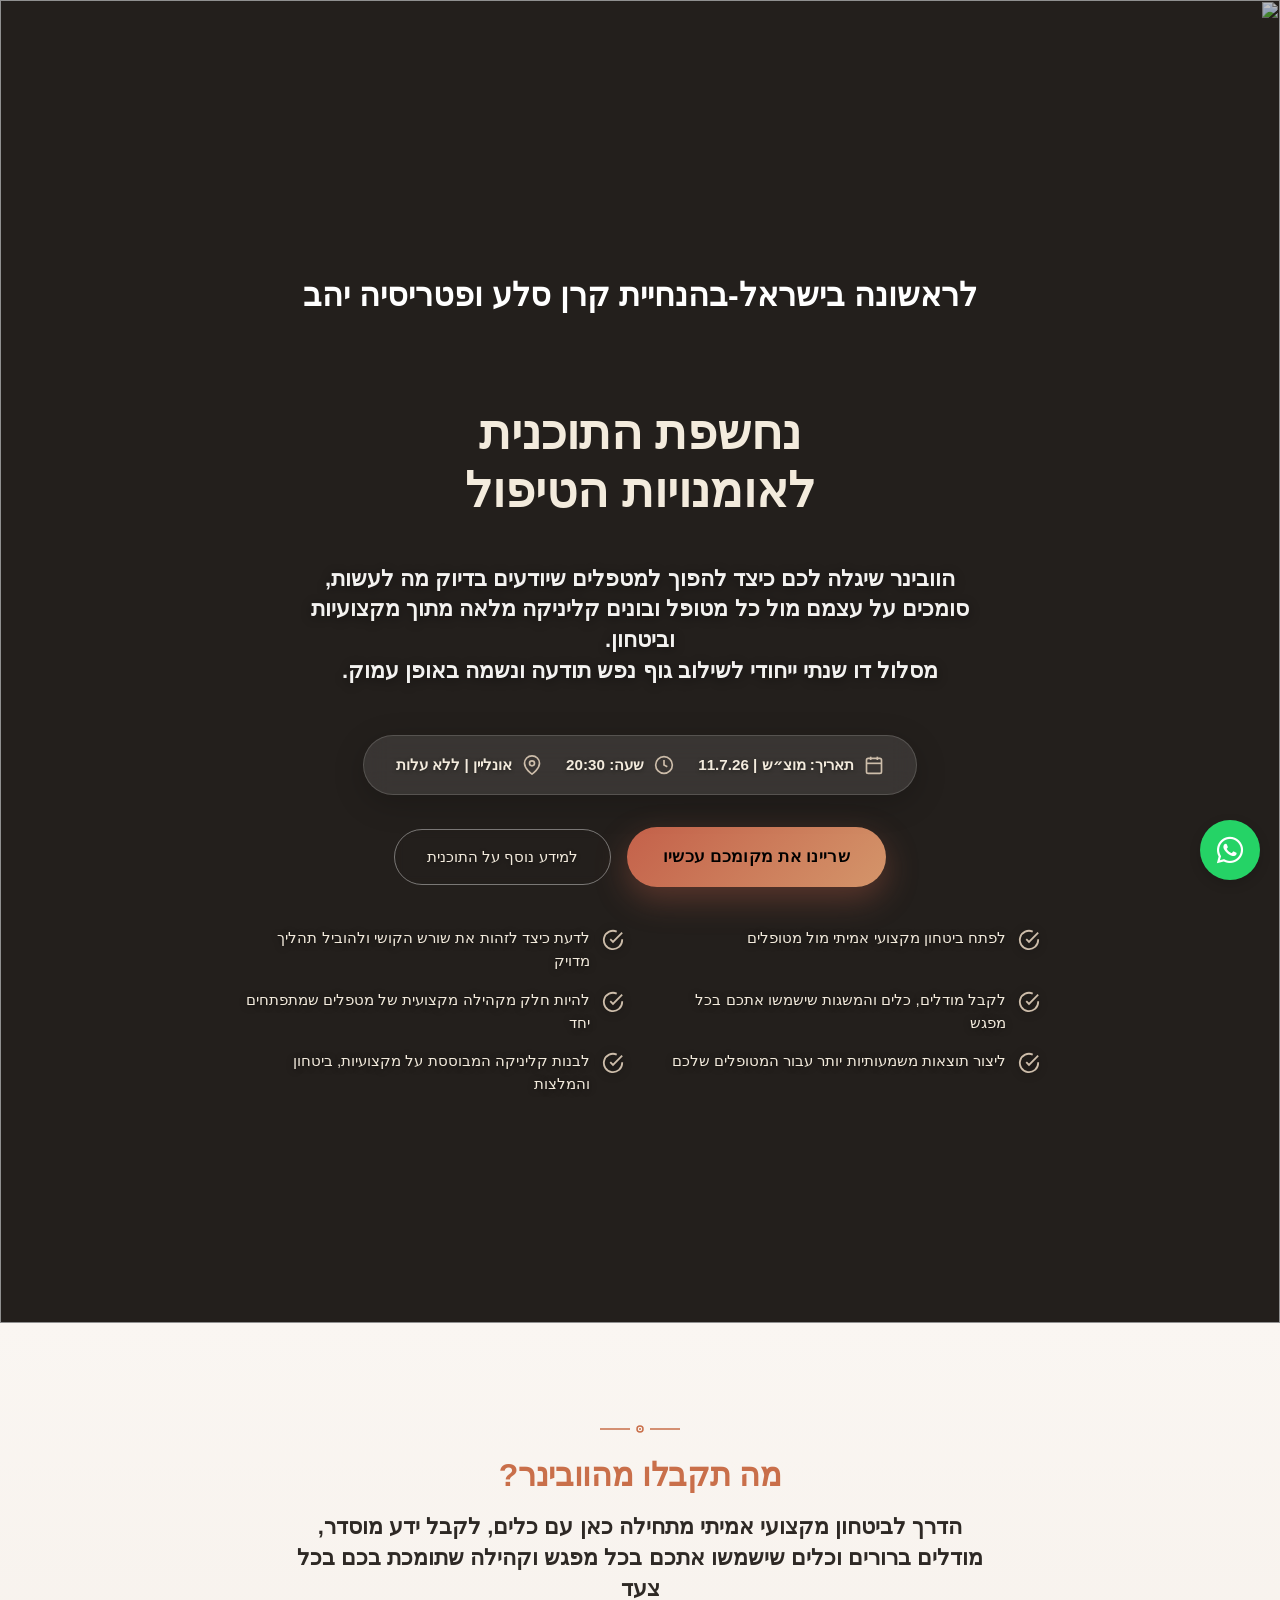
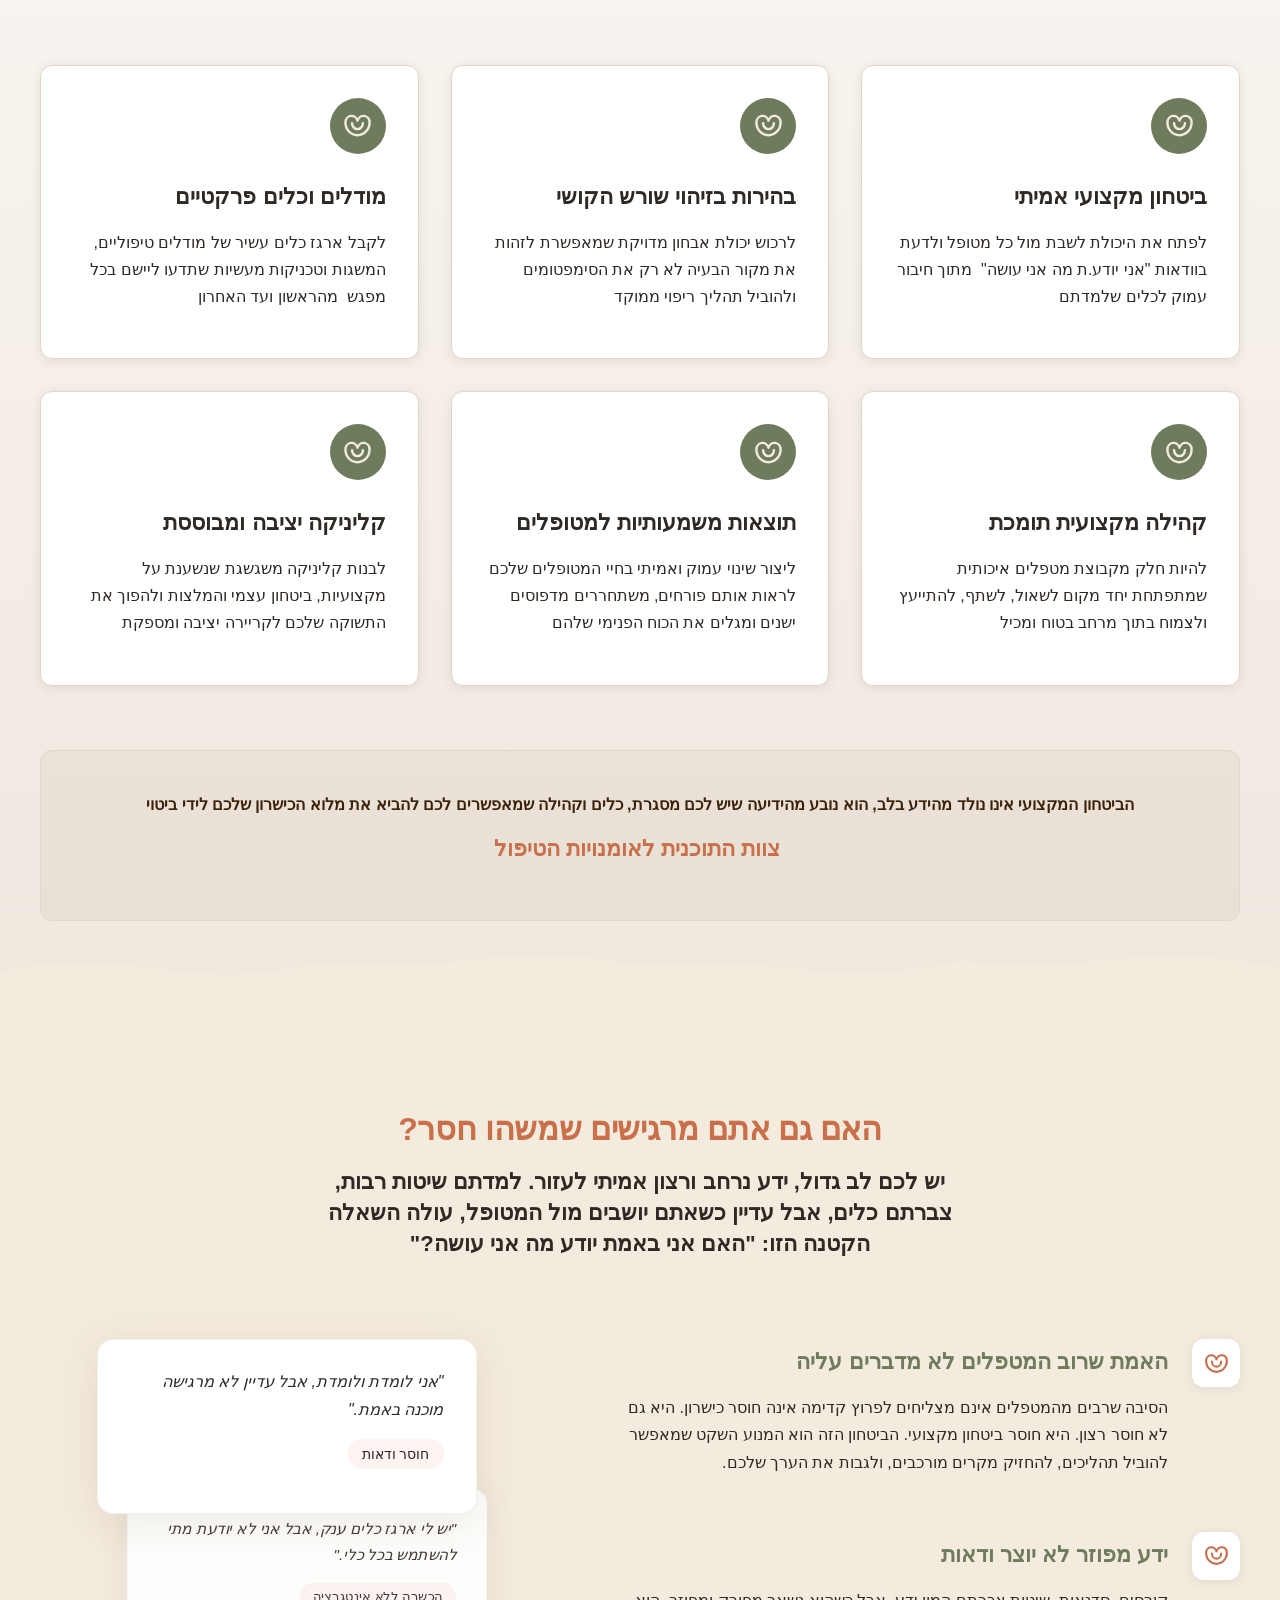
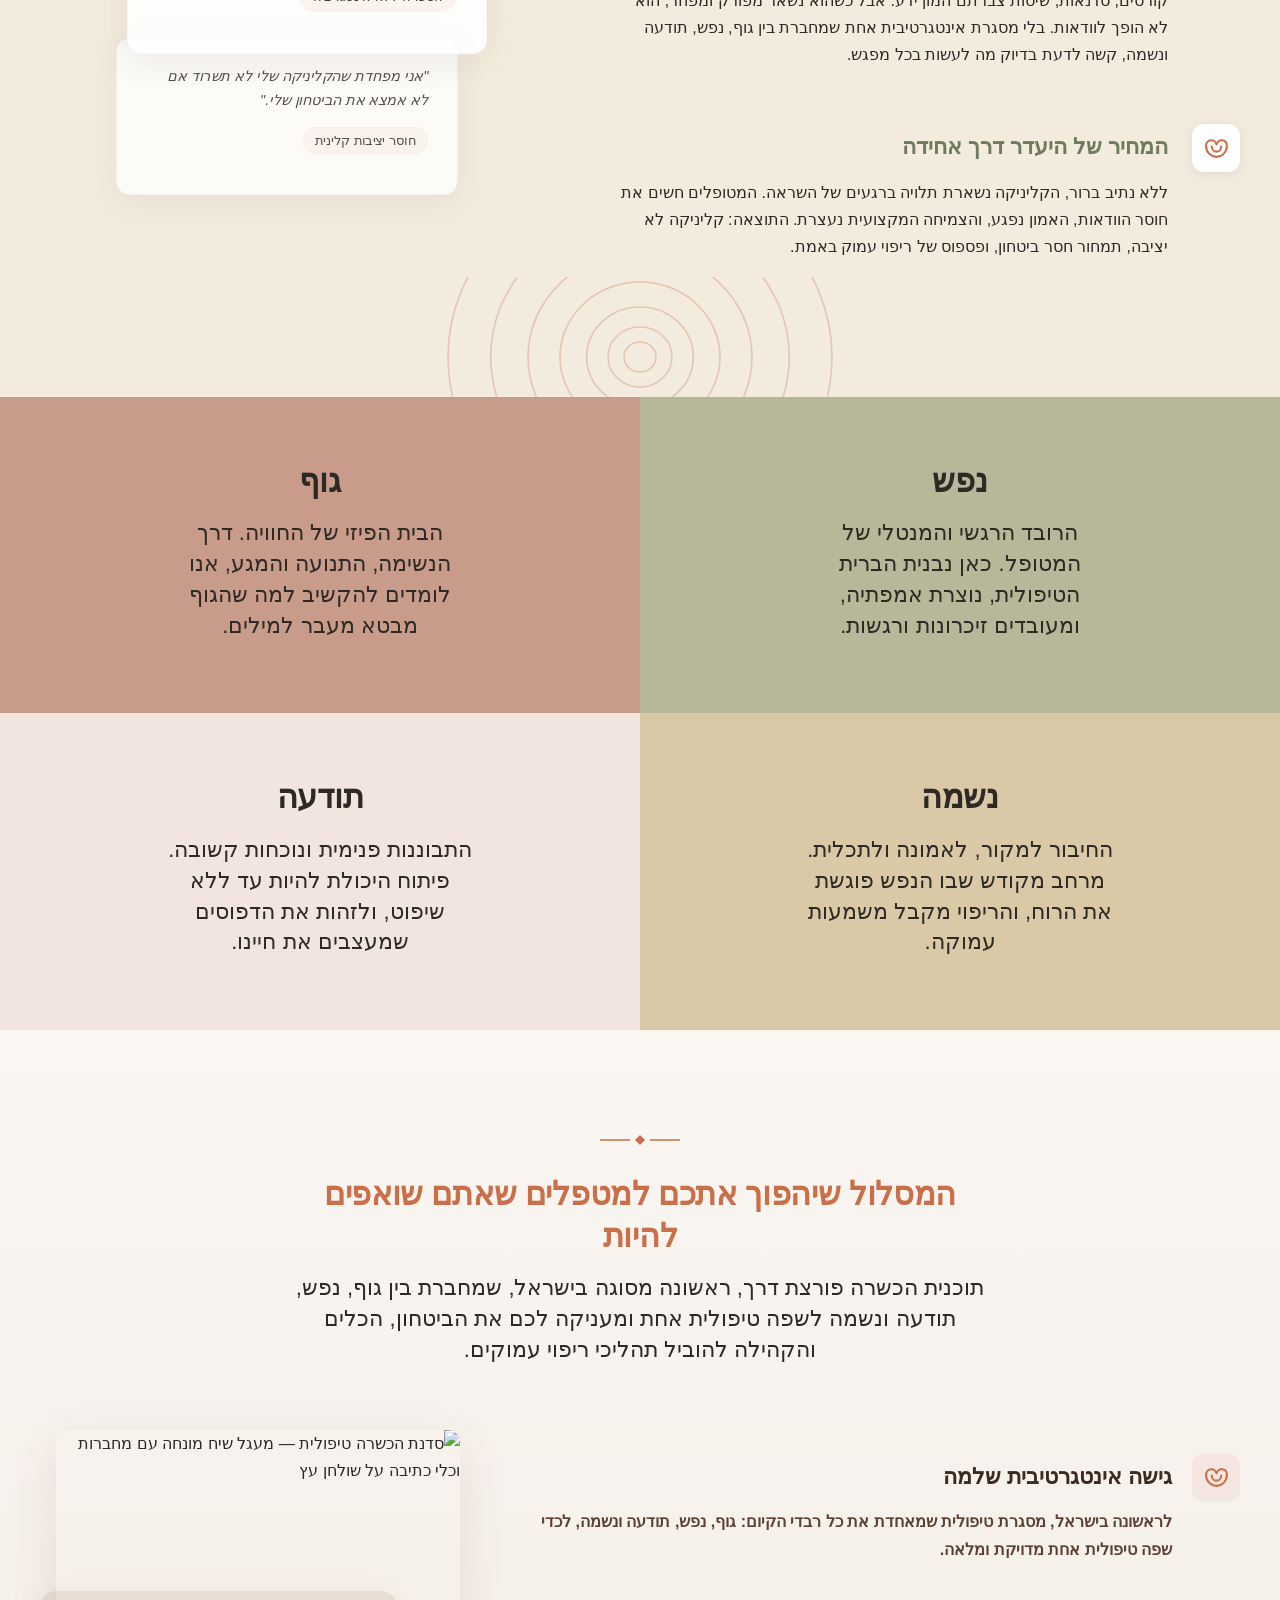
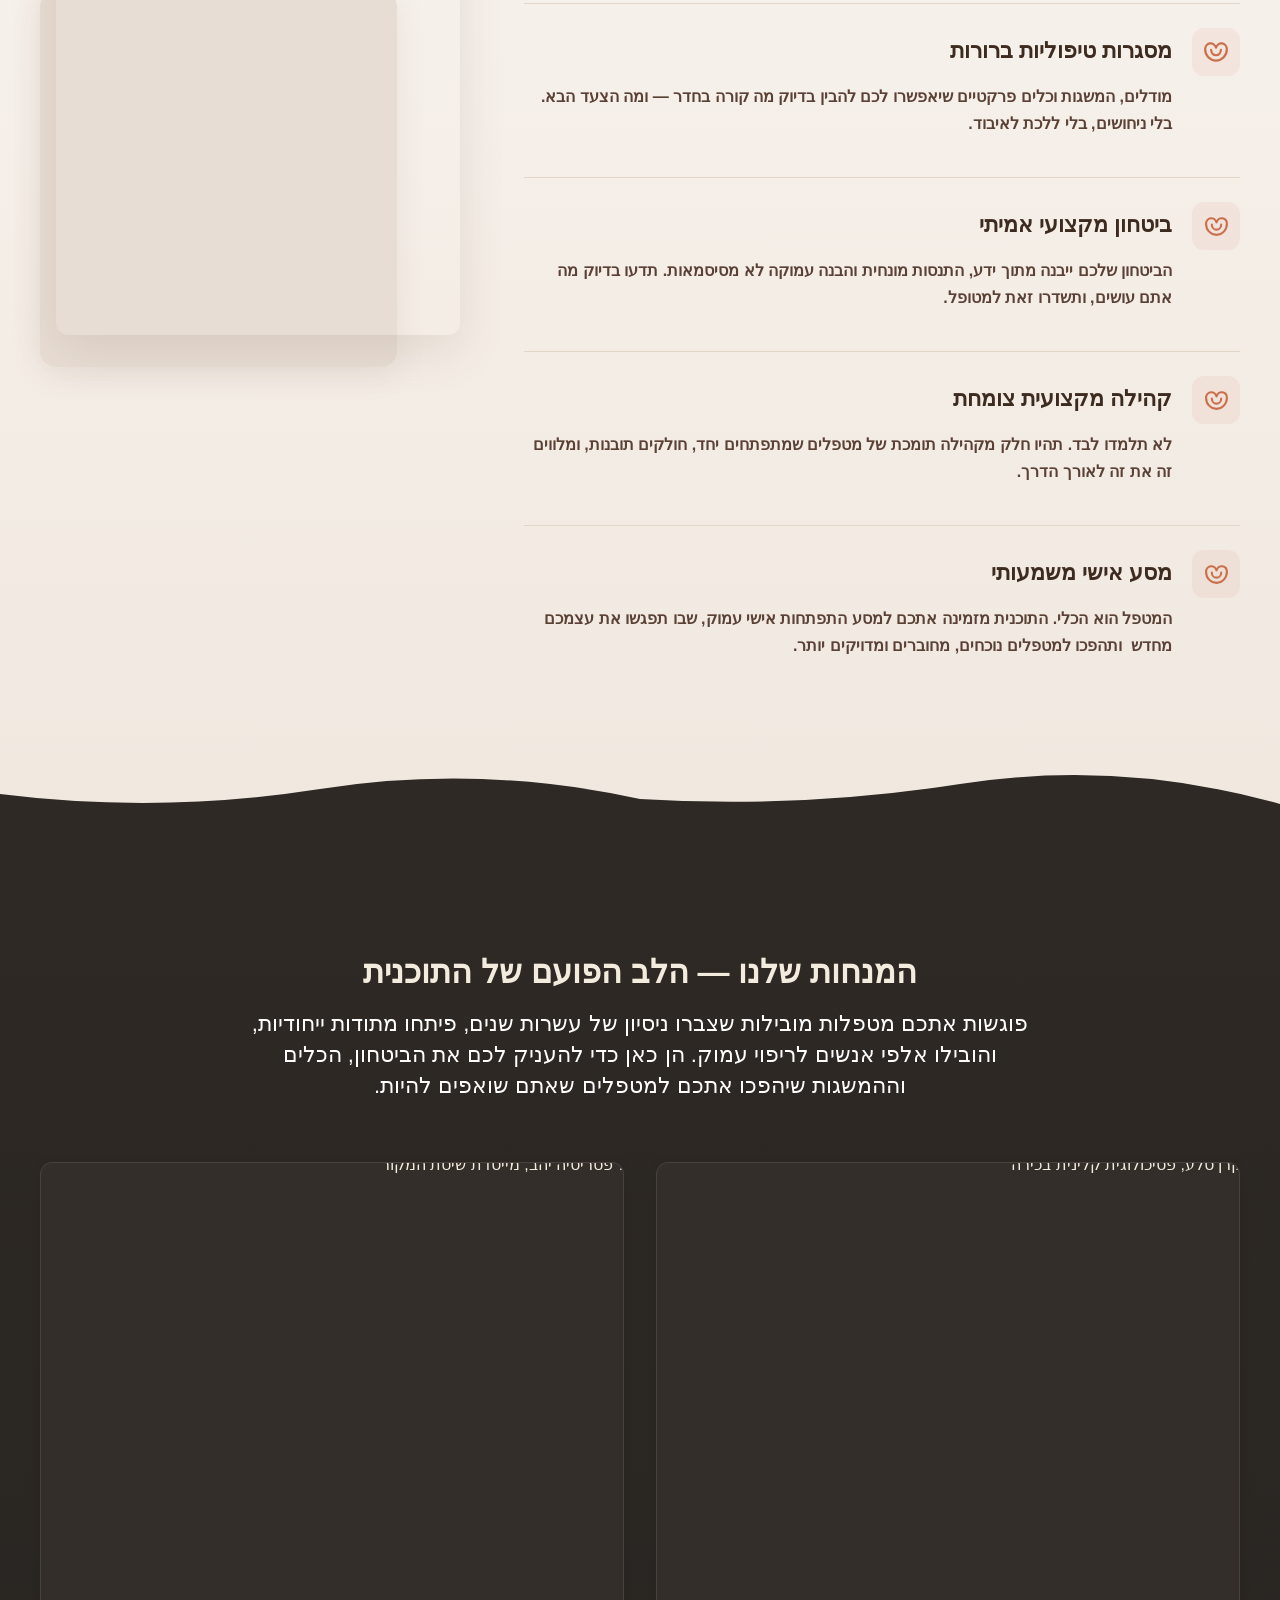
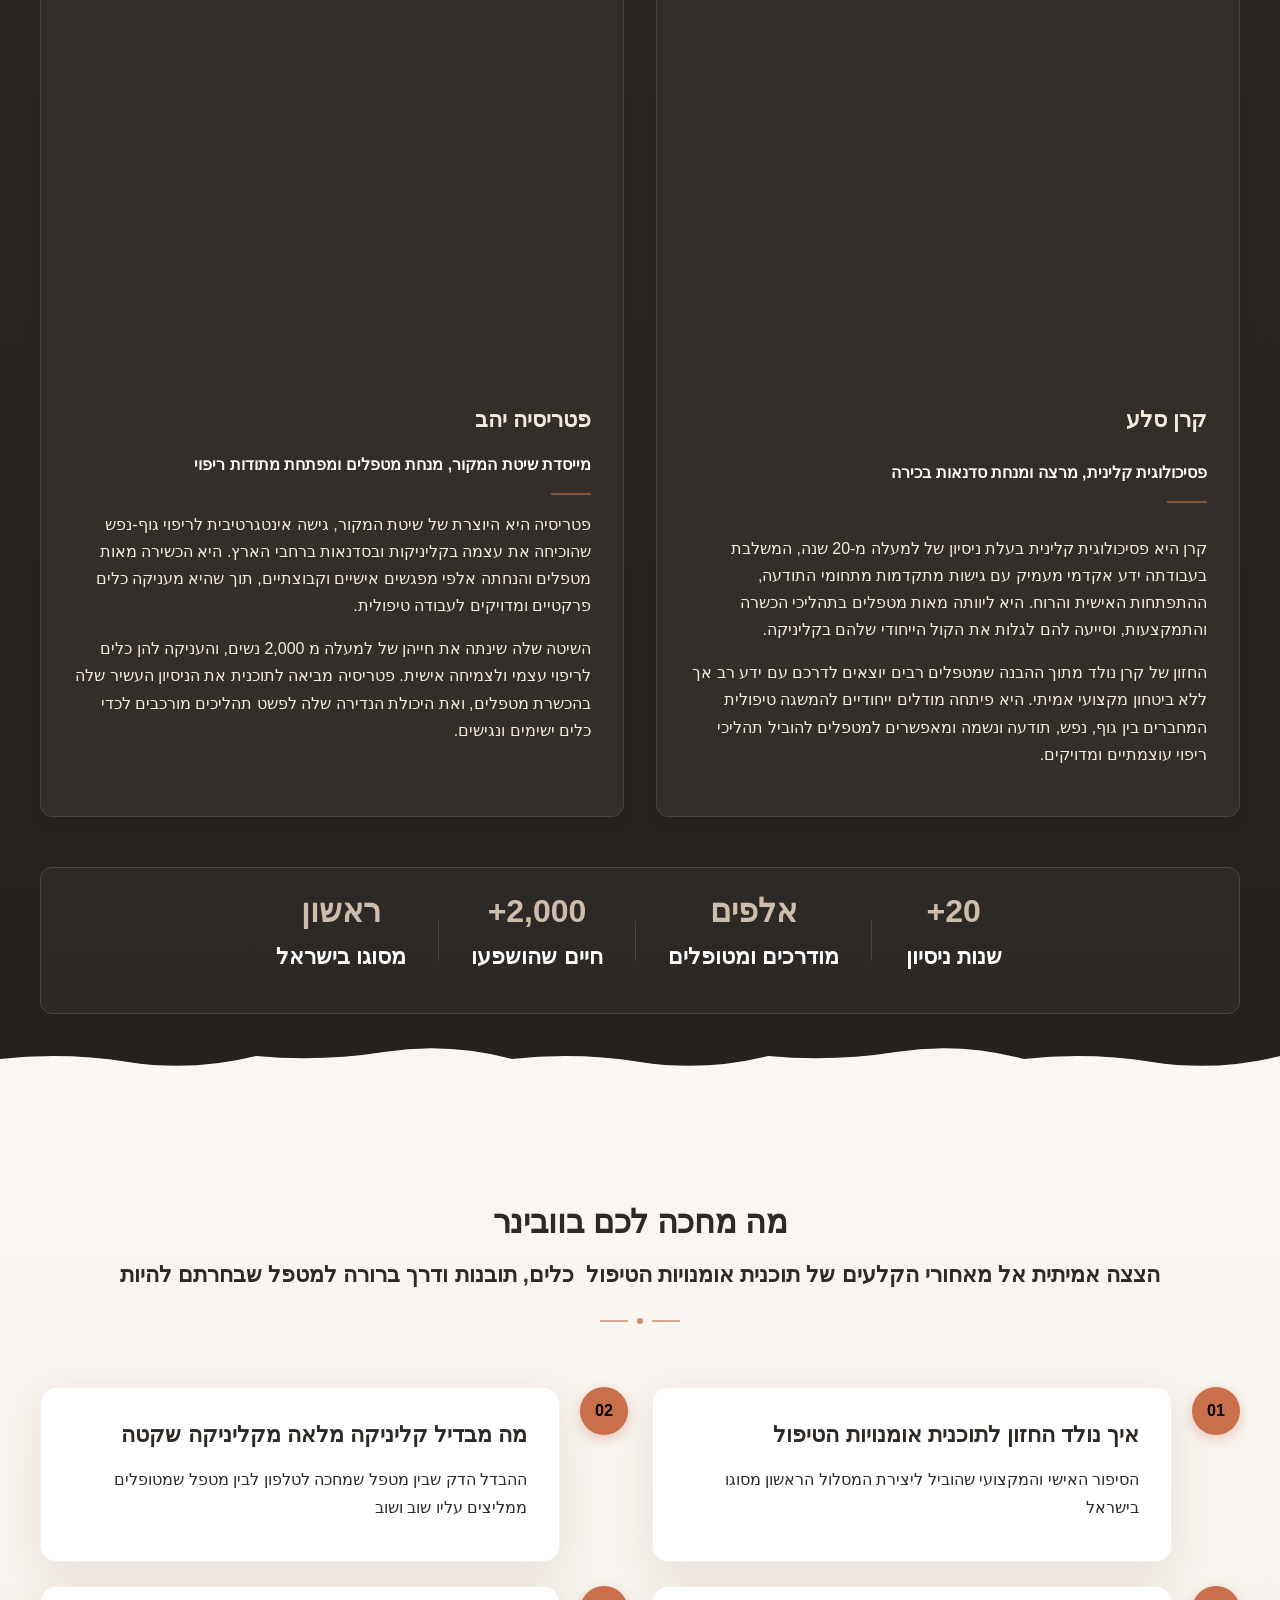
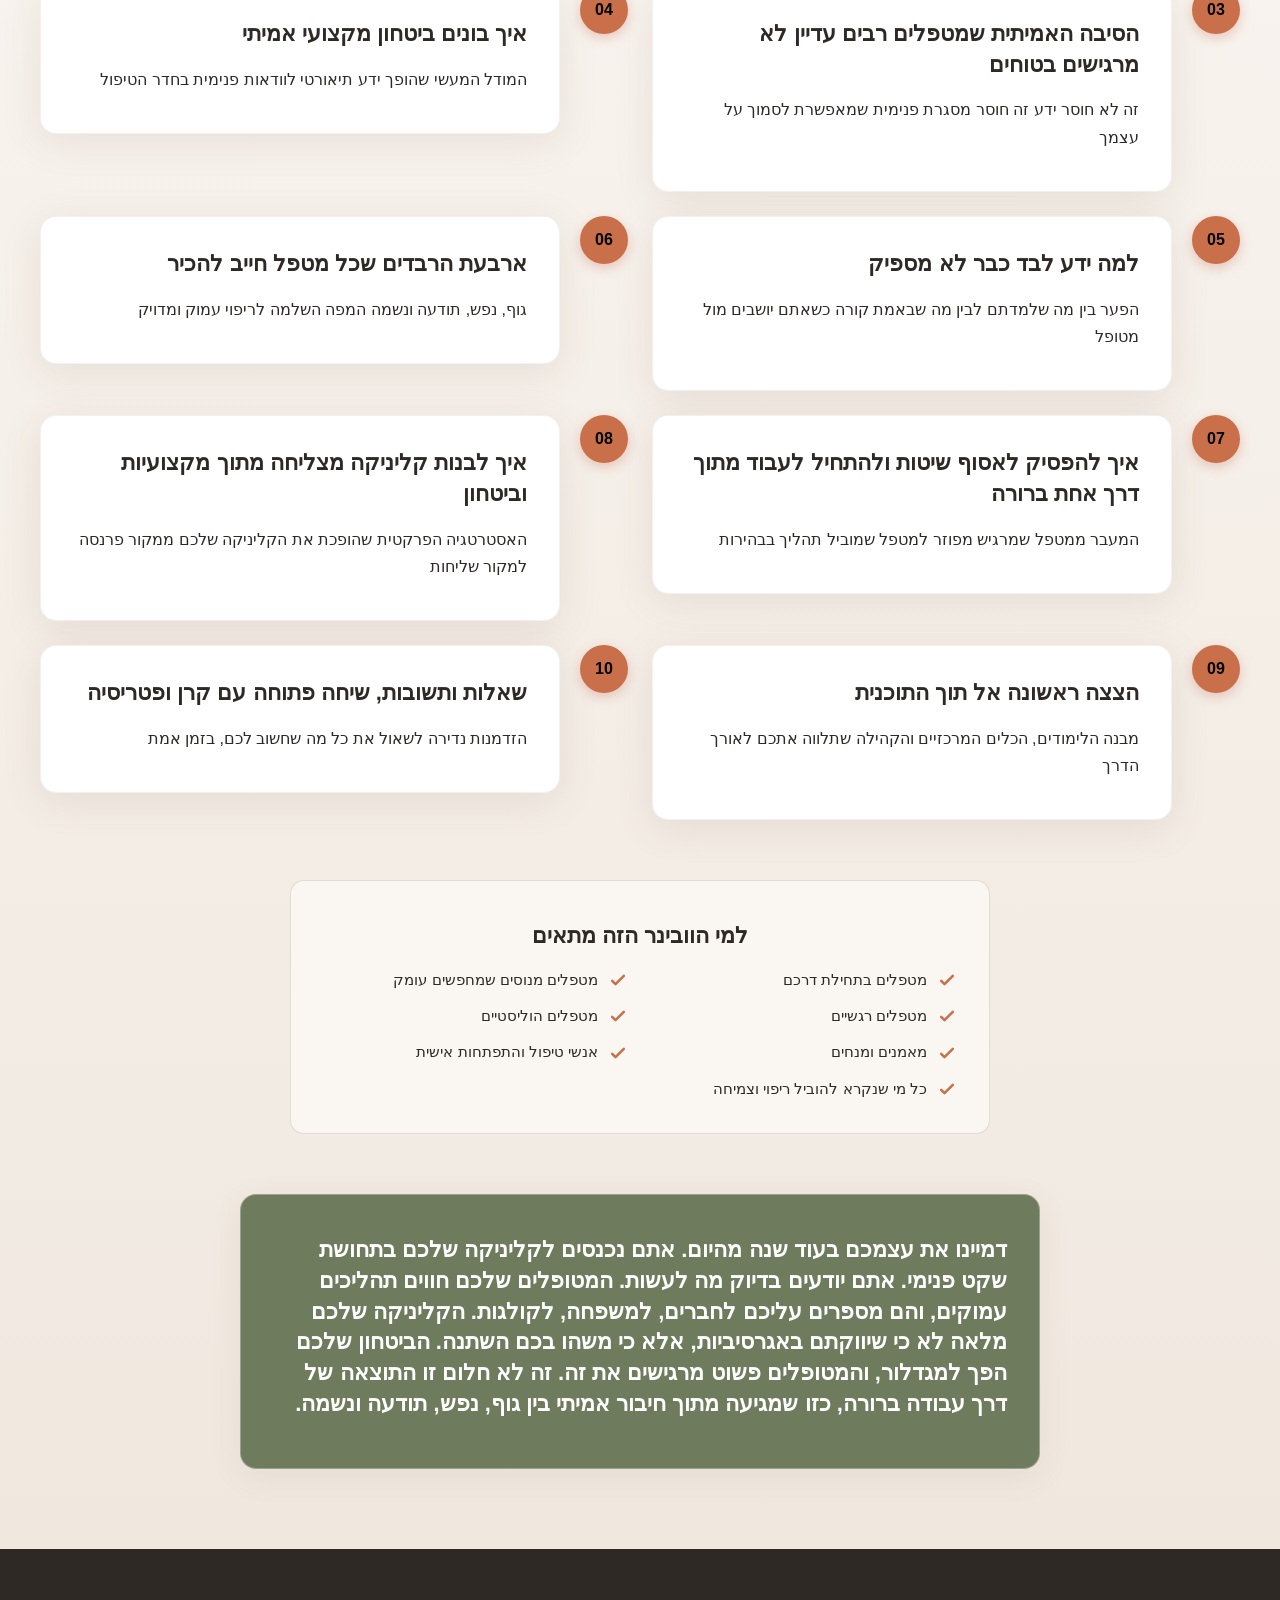
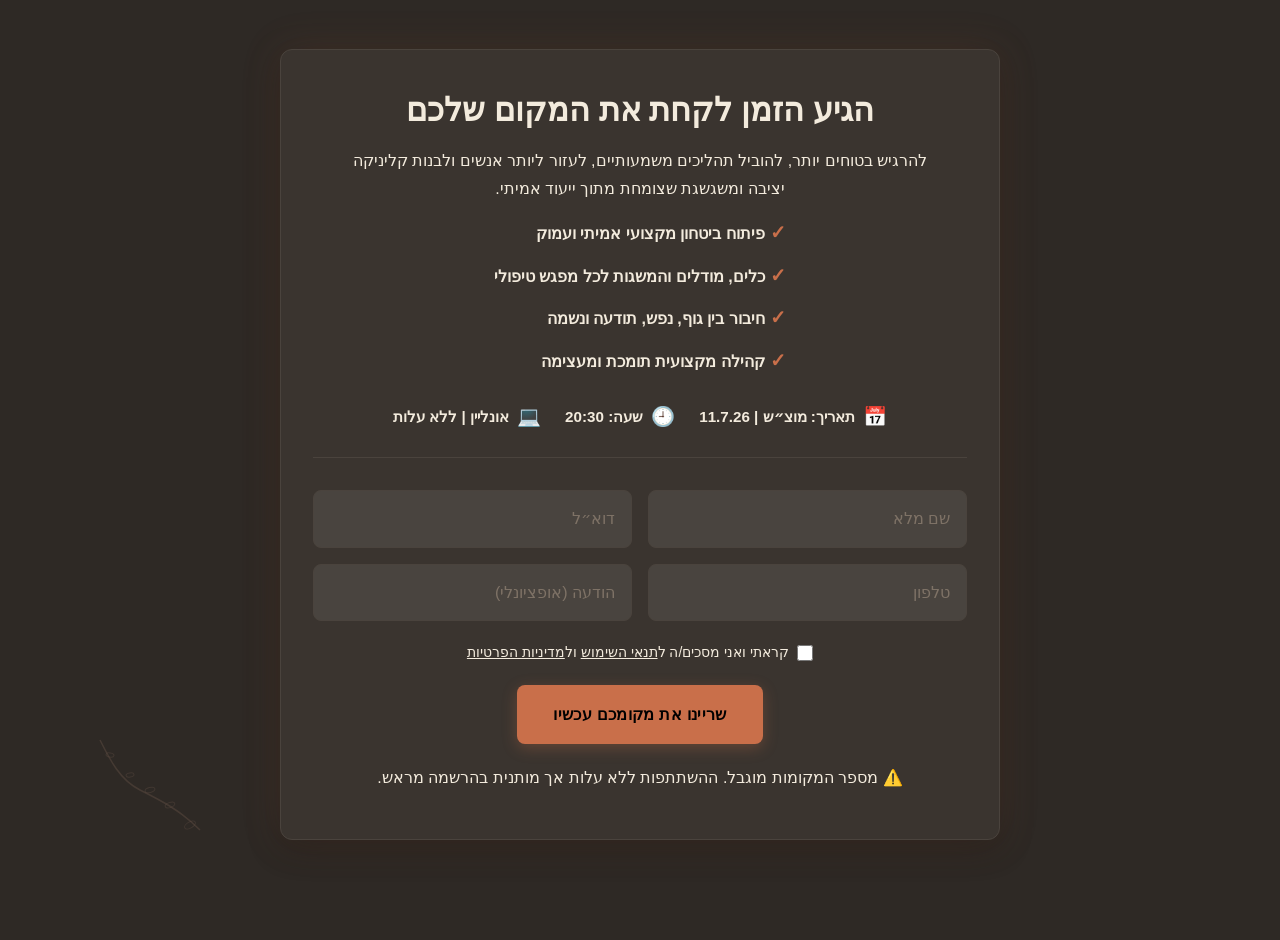
==== commit 03401948: "Incremental sync: 1 page(s) — update_image" ====
--- a/public/index.html
+++ b/public/index.html
@@ -1 +1 @@
-<!doctype html><html dir="rtl" lang="he"><head><meta charset="UTF-8"><meta content="width=device-width,initial-scale=1" name="viewport"><meta content="index, follow" name="robots"><title>גלו את המטפל הבטוח שבכם — התוכנית לאומנויות הטיפול</title><meta content="וובינר חינמי למטפלים רגשיים שמוכנים לצמוח. בואו לגלות איך לפתח ביטחון מקצועי עמוק דרך הכשרה אינטגרטיבית גוף נפש נשמה. המקום שלכם למסע ריפוי מעצים מתחיל כאן!" name="description"><meta content="וובינר חינמי למטפלים רגשיים, פיתוח ביטחון מקצועי למטפלים, הכשרה אינטגרטיבית גוף נפש נשמה, הכשרה למטפלים הוליסטיים אונליין, אומנויות הטיפול ישראל" name="keywords"><link href="/assets/favicon.ico" rel="icon" type="image/x-icon"><link href="/assets/favicon-16x16.png" rel="icon" type="image/png" sizes="16x16"><link href="/assets/favicon-32x32.png" rel="icon" type="image/png" sizes="32x32"><link href="/assets/favicon-48x48.png" rel="icon" type="image/png" sizes="48x48"><link href="/assets/favicon-192x192.png" rel="icon" type="image/png" sizes="192x192"><link href="/assets/favicon-512x512.png" rel="icon" type="image/png" sizes="512x512"><link href="/assets/apple-touch-icon.png" rel="apple-touch-icon"><script>!function(){"use strict";var t="55708b0e-0881-4fe1-ad03-2f93dc5f8337",e="https://qaapi.zappy5.com/api/analytics/track",n=18e5,a=2592e6,o=!0,i=!0,r=!0;var s,l,d,c,u=function(){var e="zappy_visitor_"+t,n=null;try{if(n=localStorage.getItem(e)){var o=JSON.parse(n),i=Date.now();if(i-o.created<a)return o.lastSeen=i,localStorage.setItem(e,JSON.stringify(o)),o.id}}catch(t){console.warn("Zappy Analytics: LocalStorage not available")}var r="zv_"+Date.now()+"_"+Math.random().toString(36).substr(2,9);try{localStorage.setItem(e,JSON.stringify({id:r,created:Date.now(),lastSeen:Date.now()}))}catch(t){}return r}(),m=function(){var e="zappy_session_"+t,a=null;try{if(a=sessionStorage.getItem(e)){var o=JSON.parse(a),i=Date.now();if(i-o.timestamp<n)return o.timestamp=i,sessionStorage.setItem(e,JSON.stringify(o)),o.id}}catch(t){console.warn("Zappy Analytics: SessionStorage not available")}var r="zs_"+Date.now()+"_"+Math.random().toString(36).substr(2,9);try{sessionStorage.setItem(e,JSON.stringify({id:r,timestamp:Date.now()}))}catch(t){}return r}();function f(t,e){var n=function(t){for(var e=t;e&&e!==document.body;){if(e.getAttribute&&null!=e.getAttribute("data-band-index"))return{bandIndex:e.getAttribute("data-band-index"),sectionId:e.id||null};e=e.parentElement}for(e=t;e&&e!==document.body;){if("SECTION"===e.tagName&&e.id)return{bandIndex:null,sectionId:e.id};e=e.parentElement}return{bandIndex:null,sectionId:null}}(t);return{x:Math.round(e&&e.pageX||0),y:Math.round(e&&e.pageY||0),bandIndex:n.bandIndex,sectionId:n.sectionId}}function p(t,e){for(var n in e)Object.prototype.hasOwnProperty.call(e,n)&&(t[n]=e[n]);return t}function g(n,a){a=a||{};var o={website_id:t,event_type:n,page_path:window.location.pathname,referrer:document.referrer||"direct",visitor_id:u,session_id:m,metadata:a};if(navigator.sendBeacon){var i=new Blob([JSON.stringify(o)],{type:"application/json"});navigator.sendBeacon(e,i)}else fetch(e,{method:"POST",headers:{"Content-Type":"application/json"},body:JSON.stringify(o),keepalive:!0}).catch(function(t){console.warn("Zappy Analytics: Failed to track event",t)})}o&&g("pageview",{title:document.title,url:window.location.href}),i&&document.addEventListener("click",function(t){var e=t.target;if("BUTTON"===e.tagName||e.closest("button")){var n="BUTTON"===e.tagName?e:e.closest("button"),a={element:"button",text:n.textContent.trim().substring(0,100),id:n.id||null,class:n.className||null};p(a,f(n,t)),g("click",a)}else if("A"===e.tagName||e.closest("a")){var o="A"===e.tagName?e:e.closest("a"),i={element:"link",text:o.textContent.trim().substring(0,100),href:o.href,external:o.hostname!==window.location.hostname};p(i,f(o,t)),g("navigation",i)}},!0),s=[25,50,75,100],l={},d=0,c=!1,window.addEventListener("scroll",function(){c||(c=!0,window.requestAnimationFrame(function(){var t,e=(t=document.documentElement.scrollHeight-window.innerHeight)<=0?100:Math.min(100,Math.round((window.scrollY||window.pageYOffset||0)/t*100));e>d&&(d=e);for(var n=0;n<s.length;n++){var a=s[n];e>=a&&!l[a]&&(l[a]=!0,g("scroll_depth",{milestone:a,maxDepthPct:d}))}c=!1}))},{passive:!0}),r&&document.addEventListener("submit",function(t){var e=t.target;g("form_submit",{form_id:e.id||null,form_name:e.name||null,form_action:e.action||null,form_method:e.method||"GET"})},!0);var v=Date.now();window.addEventListener("beforeunload",function(){g("page_unload",{time_on_page:Math.floor((Date.now()-v)/1e3),page_path:window.location.pathname})}),window.zappyAnalytics={track:g,getVisitorId:function(){return u},getSessionId:function(){return m}}}()</script><meta content="גלו את המטפל הבטוח שבכם — התוכנית לאומנויות הטיפול" property="og:title"><meta content="וובינר חינמי למטפלים רגשיים שמוכנים לצמוח. בואו לגלות איך לפתח ביטחון מקצועי עמוק דרך הכשרה אינטגרטיבית גוף נפש נשמה. המקום שלכם למסע ריפוי מעצים מתחיל כאן!" property="og:description"><meta content="summary_large_image" name="twitter:card"><meta content="גלו את המטפל הבטוח שבכם — התוכנית לאומנויות הטיפול" name="twitter:title"><meta content="וובינר חינמי למטפלים רגשיים שמוכנים לצמוח. בואו לגלות איך לפתח ביטחון מקצועי עמוק דרך הכשרה אינטגרטיבית גוף נפש נשמה. המקום שלכם למסע ריפוי מעצים מתחיל כאן!" name="twitter:description"><script type="application/ld+json">{"@context":"https://schema.org","@graph":[{"@type":"Organization","@id":"https://hatochnit-leomanuyot-hatipul.zappy5.app#organization","name":"התוכנית לאומנויות הטיפול","url":"https://hatochnit-leomanuyot-hatipul.zappy5.app","description":"A pioneering Israeli training program called 'The Arts of Therapy' led by clinical psychologist Keren Sela and Patricia Yahav, founder of the Source Method. The program targets therapists who feel knowledgeable but lack professional confidence and a unified framework. It offers an integrative holistic approach connecting body, mind, consciousness, and soul, positioning itself as the first of its kind in Israel. The brand voice is warm, empowering, and deeply spiritual yet professional — combining psychological credibility with personal growth and healing energy. The webinar page serves as the top-of-funnel entry point to a paid certification program."},{"@type":"WebSite","@id":"https://hatochnit-leomanuyot-hatipul.zappy5.app#website","url":"https://hatochnit-leomanuyot-hatipul.zappy5.app","name":"התוכנית לאומנויות הטיפול","publisher":{"@id":"https://hatochnit-leomanuyot-hatipul.zappy5.app#organization"}},{"@type":"ContactPage","@id":"https://hatochnit-leomanuyot-hatipul.zappy5.app#contactpage","url":"https://hatochnit-leomanuyot-hatipul.zappy5.app","name":"גלו את המטפל הבטוח שבכם — התוכנית לאומנויות הטיפול","mainEntity":{"@id":"https://hatochnit-leomanuyot-hatipul.zappy5.app#organization"},"potentialAction":{"@type":"CommunicateAction","target":{"@type":"EntryPoint","urlTemplate":"https://hatochnit-leomanuyot-hatipul.zappy5.app/api/email/contact-form","actionPlatform":["http/method=POST"],"contentType":"application/json"},"instrument":[{"@type":"PropertyValue","name":"name","propertyID":"text","valueRequired":true,"description":"שם מלא"},{"@type":"PropertyValue","name":"email","propertyID":"email","valueRequired":true,"description":"דוא״ל"},{"@type":"PropertyValue","name":"phone","propertyID":"tel","valueRequired":true,"description":"טלפון"},{"@type":"PropertyValue","name":"message","propertyID":"text","valueRequired":false,"description":"הודעה (אופציונלי)"},{"@type":"PropertyValue","name":"privacy_consent","propertyID":"checkbox","valueRequired":true}]}}]}</script><meta content="website" property="og:type"><meta content="he_IL" property="og:locale"><link href="https://cdnjs.cloudflare.com/ajax/libs/font-awesome/6.4.0/css/all.min.css" rel="stylesheet"><style>.skip-link{position:absolute;top:0;left:0;transform:translateY(-200%);padding:12px 18px;background:var(--bg-dark,#1a1a1a);color:var(--text-light,#fff);font-weight:600;border-radius:0 0 8px 0;z-index:10000}.skip-link:focus{transform:none;outline:2px solid var(--ring,#fff);outline-offset:2px}:focus-visible{outline:2px solid var(--ring,currentColor);outline-offset:3px}</style><link href="/assets/favicon.ico" rel="icon" type="image/x-icon"><link href="/assets/favicon-16x16.png" rel="icon" type="image/png" sizes="16x16"><link href="/assets/favicon-32x32.png" rel="icon" type="image/png" sizes="32x32"><link href="/assets/favicon-48x48.png" rel="icon" type="image/png" sizes="48x48"><link href="/assets/favicon-192x192.png" rel="icon" type="image/png" sizes="192x192"><link href="/assets/favicon-512x512.png" rel="icon" type="image/png" sizes="512x512"><link href="/assets/apple-touch-icon.png" rel="apple-touch-icon"><link href="https://cdn.jsdelivr.net/npm/vanilla-cookieconsent@3/dist/cookieconsent.css" rel="stylesheet"><script src="https://cdn.jsdelivr.net/npm/vanilla-cookieconsent@3/dist/cookieconsent.umd.js"></script><script src="https://cdn.jsdelivr.net/gh/mickidum/acc_toolbar/acctoolbar/acctoolbar.min.js"></script><style data-zappy-section-v2-css="true">.index-agenda-section{background:linear-gradient(180deg,#faf6f2 0,#f0e8df 100%);color:var(--text-dark);padding:100px 20px 80px;position:relative;overflow:hidden;direction:rtl}.index-agenda-section__container{max-width:1200px;margin:0 auto;position:relative;z-index:2}.index-agenda-section__header{text-align:center;margin-bottom:60px}.index-agenda-section__title{font-family:'Cormorant Garamond','Playfair Display',serif;font-size:2rem;font-weight:700;letter-spacing:-.01em;line-height:1.2;color:var(--text-dark);margin-bottom:16px}.index-agenda-section__subtitle{font-family:Assistant,Inter,sans-serif;font-size:1.05rem;line-height:1.8;color:var(--text-muted);max-width:650px;margin-inline:auto;text-align:center}.index-agenda-section__flourish{margin-top:24px;display:flex;justify-content:center}.index-agenda-section__flourish svg{width:80px;height:auto;opacity:.8}.index-agenda-section__timeline{display:grid;grid-template-columns:1fr;gap:24px;margin-bottom:60px}.index-agenda-section__item{display:flex;align-items:flex-start;gap:20px;position:relative}.index-agenda-section__item-marker{flex-shrink:0;width:48px;height:48px;border-radius:50%;background:var(--primary);color:#fff;display:flex;align-items:center;justify-content:center;box-shadow:0 4px 12px rgba(196,97,74,.3);position:relative;z-index:2}.index-agenda-section__item-number{font-family:Assistant,Inter,sans-serif;font-size:1rem;font-weight:700;line-height:1}.index-agenda-section__item-content{flex:1;background:#fff;border-radius:16px;box-shadow:0 8px 40px rgba(100,70,50,.1);padding:1.5rem 2rem;border:1px solid rgba(139,111,94,.1);transition:transform .2s ease,box-shadow .2s ease}.index-agenda-section__item-content:hover{transform:translateY(-2px);box-shadow:0 16px 48px rgba(100,70,50,.12)}.index-agenda-section__item-title{font-family:'Cormorant Garamond','Playfair Display',serif;font-size:1.4rem;font-weight:600;line-height:1.35;color:var(--text-dark);margin-bottom:8px;text-align:right}.index-agenda-section__item-text{font-family:Assistant,Inter,sans-serif;font-size:.95rem;font-weight:400;line-height:1.75;color:var(--text-muted);text-align:right;margin:0}.index-agenda-section__audience{margin-bottom:60px}.index-agenda-section__audience-card{background:#faf6f2;border:1px solid rgba(139,111,94,.2);border-radius:14px;padding:2rem;max-width:700px;margin:0 auto}.index-agenda-section__audience-title{font-family:'Cormorant Garamond','Playfair Display',serif;font-size:1.4rem;font-weight:600;line-height:1.35;color:var(--text-dark);margin-bottom:24px;text-align:center}.index-agenda-section__audience-list{list-style:none;padding:0;margin:0;display:grid;grid-template-columns:repeat(auto-fit,minmax(200px,1fr));gap:12px 24px}.index-agenda-section__audience-item{display:flex;align-items:center;gap:10px;font-family:Assistant,Inter,sans-serif;font-size:.95rem;line-height:1.6;color:var(--text-dark);text-align:right}.index-agenda-section__check-icon{width:20px;height:20px;flex-shrink:0;color:var(--primary)}.index-agenda-section__vision{max-width:800px;margin:0 auto;padding:2rem;background:rgba(255,255,255,.6);backdrop-filter:blur(4px);border-radius:16px;border:1px solid rgba(255,255,255,.8);box-shadow:0 8px 32px rgba(100,70,50,.08)}.index-agenda-section__vision-text{font-family:Assistant,Inter,sans-serif;font-size:.95rem;font-weight:400;line-height:1.75;color:var(--text-dark);text-align:right;margin:0;font-style:italic}.index-agenda-section__botanical{position:absolute;bottom:20px;left:20px;width:180px;height:auto;pointer-events:none;z-index:1;opacity:.6}.index-agenda-section__botanical svg{width:100%;height:auto}@media (max-width:768px){.index-agenda-section{padding:80px 16px 60px}.index-agenda-section__header{margin-bottom:40px}.index-agenda-section__title{font-size:1.75rem}.index-agenda-section__subtitle{font-size:1rem}.index-agenda-section__timeline{gap:16px}.index-agenda-section__item{gap:12px}.index-agenda-section__item-marker{width:40px;height:40px}.index-agenda-section__item-number{font-size:.9rem}.index-agenda-section__item-content{padding:1.25rem}.index-agenda-section__item-title{font-size:1.2rem}.index-agenda-section__audience-list{grid-template-columns:1fr}.index-agenda-section__audience-card{padding:1.5rem}.index-agenda-section__vision{padding:1.5rem}.index-agenda-section__botanical{width:120px;bottom:10px;left:10px;opacity:.4}}@media (min-width:769px){.index-agenda-section__timeline{grid-template-columns:1fr 1fr}}</style><style data-zappy-section-v2-css="true">.home-layout-section{direction:rtl;text-align:right;background:var(--bg-light);color:var(--text-dark);padding:0;margin:0;overflow:hidden}.home-layout-section__grid{display:grid;grid-template-columns:1fr 1fr;grid-template-rows:1fr 1fr;min-height:600px;width:100%;max-width:100%}.home-layout-section__panel{position:relative;display:flex;align-items:center;justify-content:center;padding:2rem;overflow:hidden;transition:all .3s ease;cursor:default}.home-layout-section__panel-content{position:relative;z-index:2;text-align:center;max-width:360px;padding:1.5rem}.home-layout-section__panel-title{font-family:'Cormorant Garamond','Playfair Display',serif;font-size:3rem;font-weight:700;margin:0 0 1rem 0;line-height:1.2;letter-spacing:-.01em;color:var(--text-dark)}.home-layout-section__panel-desc{font-family:Assistant,Inter,sans-serif;font-size:1rem;font-weight:400;line-height:1.7;margin:0;color:var(--text-dark);opacity:.85}.home-layout-section__panel--nefesh{background-color:#b7b89a}.home-layout-section__panel--guf{background-color:#c89b8b}.home-layout-section__panel--neshamah{background-color:#d9c9a6}.home-layout-section__panel--todaah{background-color:#9da7b5}.home-layout-section__panel:hover{filter:brightness(1.03);box-shadow:inset 0 0 0 1px rgba(255,255,255,.2)}@media (max-width:768px){.home-layout-section__grid{grid-template-columns:1fr!important;grid-template-rows:auto;min-height:auto}.home-layout-section__panel{min-height:250px;padding:2rem 1.5rem}.home-layout-section__panel-title{font-size:2.5rem}.home-layout-section__panel-content{max-width:280px}}</style><style data-zappy-section-v2-css="true">.index-hero-section{position:relative;width:100%;min-height:100vh;display:flex;align-items:center;justify-content:center;background-color:var(--bg-dark);color:var(--text-light);overflow:hidden;direction:rtl;padding:120px 16px 80px}.index-hero-section .hero-bg-wrapper{position:absolute;inset:0;width:100%;height:100%;z-index:0}.index-hero-section .hero-bg-image{width:100%;height:100%;background-size:cover!important;background-position:center!important;min-height:100vh!important}.index-hero-section .hero-scrim{position:absolute;inset:0;width:100%;height:100%;z-index:1;pointer-events:none;background:linear-gradient(to bottom,rgba(46,41,37,.5) 0,rgba(46,41,37,.75) 50%,rgba(46,41,37,.9) 100%)}.index-hero-section .hero-mandala{position:absolute;top:40px;inset-inline-start:40px;width:120px;height:120px;z-index:2;pointer-events:none;opacity:.7;color:var(--primary)}.index-hero-section .hero-content-container{position:relative;z-index:10;max-width:900px;width:100%;margin:0 auto;text-align:center;display:flex;flex-direction:column;align-items:center;gap:32px}.index-hero-section .hero-text-group{display:flex;flex-direction:column;align-items:center;gap:20px;width:100%}.index-hero-section .hero-label{font-size:.85rem;font-weight:500;letter-spacing:.08em;text-transform:uppercase;color:var(--accent);margin:0;text-shadow:0 2px 8px rgba(0,0,0,.4)}.index-hero-section .hero-headline{font-family:'Cormorant Garamond','Playfair Display',serif;font-size:3.2rem;font-weight:700;letter-spacing:-.01em;line-height:1.15;color:var(--text-light);margin:0;max-width:none!important}.index-hero-section .hero-subtitle{font-size:1.4rem;font-weight:400;line-height:1.45;color:var(--text-light);margin:0;text-shadow:0 2px 12px rgba(0,0,0,.5);max-width:700px;opacity:.95}.index-hero-section .hero-event-details{display:flex;flex-wrap:wrap;justify-content:center;align-items:center;gap:24px;padding:16px 32px;background:rgba(255,255,255,.1);backdrop-filter:blur(12px);-webkit-backdrop-filter:blur(12px);border-radius:100px;border:1px solid rgba(255,255,255,.15);box-shadow:0 8px 32px rgba(0,0,0,.2)}.index-hero-section .event-item{display:flex;align-items:center;gap:10px;color:var(--text-light);font-size:.95rem;font-weight:500;text-shadow:0 1px 4px rgba(0,0,0,.4)}.index-hero-section .event-icon{width:20px;height:20px;flex-shrink:0;color:var(--accent)}.index-hero-section .hero-cta-group{display:flex;flex-wrap:wrap;justify-content:center;align-items:center;gap:16px;width:100%}.index-hero-section .btn-primary-hero{display:inline-block;background:linear-gradient(135deg,#c4614a 0,#d4956a 100%);color:#fff;padding:16px 36px;border-radius:100px;border:none;font-weight:600;font-size:1.05rem;letter-spacing:.02em;cursor:pointer;text-decoration:none;box-shadow:0 12px 32px rgba(196,97,74,.35);transition:all .35s cubic-bezier(.4, 0, .2, 1);text-shadow:none}.index-hero-section .btn-primary-hero:hover{transform:translateY(-3px);box-shadow:0 16px 40px rgba(196,97,74,.5)}.index-hero-section .btn-ghost-hero{display:inline-block;background:0 0;color:var(--text-light);border:1.5px solid rgba(255,255,255,.4);padding:14px 32px;border-radius:100px;font-weight:500;font-size:.95rem;text-decoration:none;backdrop-filter:blur(4px);transition:all .35s cubic-bezier(.4, 0, .2, 1);text-shadow:0 1px 4px rgba(0,0,0,.4)}.index-hero-section .btn-ghost-hero:hover{background:rgba(255,255,255,.15);border-color:var(--accent);color:var(--accent);transform:translateY(-2px)}.index-hero-section .hero-benefits-list{list-style:none;padding:0;margin:8px 0 0;display:grid;grid-template-columns:repeat(2,1fr);gap:16px 32px;width:100%;max-width:800px;text-align:start}.index-hero-section .hero-benefits-list li{display:flex;align-items:flex-start;gap:12px;color:var(--text-light);font-size:.95rem;font-weight:400;line-height:1.5;text-shadow:0 1px 6px rgba(0,0,0,.5)}.index-hero-section .benefit-icon{width:22px;height:22px;flex-shrink:0;margin-top:2px;color:var(--accent);filter:drop-shadow(0 1px 4px rgba(0,0,0,.4))}@media (max-width:768px){.index-hero-section{padding:140px 16px 60px}.index-hero-section .hero-content-container{gap:28px}.index-hero-section .hero-headline{font-size:2.2rem;line-height:1.2}.index-hero-section .hero-subtitle{font-size:1.1rem;line-height:1.5}.index-hero-section .hero-event-details{flex-direction:column;gap:12px;padding:16px 24px;border-radius:24px;width:100%;max-width:320px}.index-hero-section .hero-cta-group{flex-direction:column;width:100%;max-width:320px}.index-hero-section .btn-ghost-hero,.index-hero-section .btn-primary-hero{width:100%;text-align:center;padding:14px 24px;font-size:.95rem}.index-hero-section .hero-benefits-list{grid-template-columns:1fr!important;gap:12px;max-width:100%}.index-hero-section .hero-mandala{top:20px;inset-inline-start:20px;width:80px;height:80px;opacity:.5}}.hero .hero-title,.hero h1,.hero-section h1,.hero-title,[class*=hero-] h1,[class~=hero] h1{font-size:48px!important;line-height:1.2!important}@media (max-width:1024px){.hero .hero-title,.hero h1,.hero-section h1,.hero-title,[class*=hero-] h1,[class~=hero] h1{font-size:36px!important}}@media (max-width:768px){.hero .hero-title,.hero h1,.hero-section h1,.hero-title,[class*=hero-] h1,[class~=hero] h1{font-size:28px!important}}</style><link href="/styles.css" rel="stylesheet"><script>window.ZAPPY_WEBSITE_ID="55708b0e-0881-4fe1-ad03-2f93dc5f8337",window.ZAPPY_API_BASE="https://qaapi.zappy5.com"</script><style id="zappy-dropdown-submenu-styles">#navMenu li:has(.sub-menu),.nav-menu li:has(.sub-menu),.navbar li:has(.sub-menu),nav li:has(.sub-menu){position:relative}#navMenu .sub-menu,.nav-menu .sub-menu,.navbar .sub-menu,nav .sub-menu{display:block!important;position:absolute!important;top:100%;left:0;min-width:220px;background:#fff;border-radius:8px;box-shadow:0 8px 25px rgba(0,0,0,.15);padding:8px 0;opacity:0;visibility:hidden;transform:translateY(10px);transition:all .3s ease;z-index:1000;list-style:none;pointer-events:none}#navMenu li:hover>.sub-menu,.nav-menu li:hover>.sub-menu,.navbar li:hover>.sub-menu,nav li:hover>.sub-menu{opacity:1!important;visibility:visible!important;transform:translateY(0)!important;pointer-events:auto!important}.sub-menu li{list-style:none;margin:0;padding:0}.sub-menu a{display:block!important;padding:10px 16px!important;color:var(--text-dark,#333)!important;font-weight:500;text-decoration:none;white-space:nowrap;transition:background-color .2s}.sub-menu .zappy-nav-child>a{padding-left:28px!important;font-size:.9em!important;opacity:.85!important}[dir=rtl] .sub-menu .zappy-nav-child>a,html[lang=ar] .sub-menu .zappy-nav-child>a,html[lang=he] .sub-menu .zappy-nav-child>a{padding-left:10px!important;padding-right:28px!important}.sub-menu .zappy-nav-parent>a{font-weight:600!important}.sub-menu a:hover{background-color:#f5f5f5}[dir=rtl] .nav-menu .sub-menu,[dir=rtl] .navbar .sub-menu,[dir=rtl] nav .sub-menu,html[lang=ar] .nav-menu .sub-menu,html[lang=ar] .navbar .sub-menu,html[lang=ar] nav .sub-menu,html[lang=he] .nav-menu .sub-menu,html[lang=he] .navbar .sub-menu,html[lang=he] nav .sub-menu{left:auto!important;right:0!important}.sub-menu:empty,.sub-menu:not(:has(li)):not(:has(> a)),.sub-menu:not(:has(li:not(.zappy-hidden-menu-item))):not(:has(> a)){display:none!important;opacity:0!important;visibility:hidden!important;pointer-events:none!important}li:has(.menu-group-title):hover>.sub-menu{opacity:1!important;visibility:visible!important;transform:translateY(0)!important;pointer-events:auto!important}#navMenu>li>.menu-group-title,.nav-menu>li>.menu-group-title{display:inline-block;padding:.5rem 1rem;cursor:default;user-select:none}@media (max-width:768px){#navMenu .sub-menu,.nav-menu .sub-menu,.navbar .sub-menu,nav .sub-menu{position:static!important;transform:none!important;box-shadow:none!important;background:0 0!important;max-height:0;overflow:hidden;opacity:0;visibility:hidden;transition:max-height .3s ease,opacity .3s ease;padding:0!important;border-radius:0!important}#navMenu .sub-menu.mobile-expanded,.nav-menu .sub-menu.mobile-expanded,.navbar .sub-menu.mobile-expanded{max-height:none!important;overflow-y:visible!important;opacity:1!important;visibility:visible!important;padding:8px 0 8px 16px!important}[dir=rtl] .sub-menu.mobile-expanded,html[lang=he] .sub-menu.mobile-expanded{padding:8px 16px 8px 0!important}#navMenu li:hover>.sub-menu,.nav-menu li:hover>.sub-menu,.navbar li:hover>.sub-menu,nav li:hover>.sub-menu{opacity:0;visibility:hidden;pointer-events:none}#navMenu li>.sub-menu.mobile-expanded,.nav-menu li>.sub-menu.mobile-expanded,.navbar li>.sub-menu.mobile-expanded,nav li>.sub-menu.mobile-expanded{opacity:1!important;visibility:visible!important;pointer-events:auto!important}#navMenu li:has(.sub-menu),.nav-menu li:has(.sub-menu),.navbar li:has(.sub-menu),nav li:has(.sub-menu){display:flex!important;flex-wrap:wrap!important;align-items:center!important;position:relative!important;min-height:44px!important}#navMenu li:has(.sub-menu)>a,.nav-menu li:has(.sub-menu)>a,.navbar li:has(.sub-menu)>a,nav li:has(.sub-menu)>a{flex:1!important;min-width:0!important}#navMenu li:has(.sub-menu)>.menu-group-title,.nav-menu li:has(.sub-menu)>.menu-group-title,.navbar li:has(.sub-menu)>.menu-group-title,nav li:has(.sub-menu)>.menu-group-title{flex:1!important;min-width:0!important;padding:0!important;line-height:inherit!important}#navMenu li:has(.sub-menu)>.sub-menu,.nav-menu li:has(.sub-menu)>.sub-menu,.navbar li:has(.sub-menu)>.sub-menu,nav li:has(.sub-menu)>.sub-menu{flex-basis:100%!important;width:100%!important}#navMenu li:has(.sub-menu)>a [class*=arrow],#navMenu li:has(.sub-menu)>a [class*=chevron],.nav-menu li:has(.sub-menu)>a .fa-angle-down,.nav-menu li:has(.sub-menu)>a .fa-chevron-down,.nav-menu li:has(.sub-menu)>a [class*=arrow],.nav-menu li:has(.sub-menu)>a [class*=chevron],nav li:has(.sub-menu)>a [class*=arrow],nav li:has(.sub-menu)>a [class*=chevron]{display:none!important;visibility:hidden!important}.mobile-submenu-toggle{display:flex!important;align-items:center!important;justify-content:center!important;width:44px!important;height:auto!important;background:0 0!important;border:none!important;cursor:pointer!important;color:var(--text-light)!important;position:static!important;flex-shrink:0!important;align-self:stretch!important;z-index:2!important;padding:0!important;margin:0!important}.mobile-submenu-toggle::after{content:''!important;width:0!important;height:0!important;border-left:6px solid transparent!important;border-right:6px solid transparent!important;border-top:7px solid currentColor!important;transition:transform .3s ease!important}.mobile-submenu-toggle.expanded::after{transform:rotate(180deg)!important}.sub-menu a{padding:10px 0!important;display:block!important;color:var(--text-light)!important;white-space:normal!important}.sub-menu .zappy-nav-child>a{padding-left:28px!important;font-size:.9em!important;opacity:.85!important}[dir=rtl] .sub-menu .zappy-nav-child>a,html[lang=ar] .sub-menu .zappy-nav-child>a,html[lang=he] .sub-menu .zappy-nav-child>a{padding-left:0!important;padding-right:28px!important}.sub-menu .zappy-nav-parent>a{font-weight:600!important}#navMenu.active,.nav-menu.active{max-width:100vw!important;overflow-x:hidden!important;box-sizing:border-box!important}.navbar .sub-menu li a,.zappy-products-dropdown .sub-menu a,nav.navbar .sub-menu li a{color:var(--text-light)!important}}@media (min-width:769px){.mobile-submenu-toggle{display:none!important}}</style><style id="zappy-widget-visibility">html[dir=rtl] .whatsapp-float{right:20px!important;left:auto!important}html:not([dir]) .whatsapp-float,html[dir=ltr] .whatsapp-float{left:20px!important;right:auto!important}html[dir=rtl] #mic-access-tool-general-button,html[dir=rtl] #mic-init-access-tool #mic-access-tool-general-button,html[dir=rtl] #mic-init-access-tool .mic-access-tool-general-button,html[dir=rtl] ._access-icon,html[dir=rtl] .mic-access-tool-general-button{left:20px!important;right:auto!important}html:not([dir]) #mic-access-tool-general-button,html:not([dir]) #mic-init-access-tool #mic-access-tool-general-button,html:not([dir]) #mic-init-access-tool .mic-access-tool-general-button,html:not([dir]) ._access-icon,html:not([dir]) .mic-access-tool-general-button,html[dir=ltr] #mic-access-tool-general-button,html[dir=ltr] #mic-init-access-tool #mic-access-tool-general-button,html[dir=ltr] #mic-init-access-tool .mic-access-tool-general-button,html[dir=ltr] ._access-icon,html[dir=ltr] .mic-access-tool-general-button{right:20px!important;left:auto!important}@media (max-width:768px){.whatsapp-float{display:flex!important}}@media (min-width:769px){.whatsapp-float{display:flex!important}}@media (max-width:768px){#mic-access-tool-box,#mic-access-tool-general-button,#mic-init-access-tool #mic-access-tool-box,#mic-init-access-tool #mic-access-tool-general-button,#mic-init-access-tool .mic-access-tool-general-button,._access-icon,._access-menu,.mic-access-tool-box,.mic-access-tool-general-button,div[id*=mic-access-tool-box]{display:none!important;visibility:hidden!important;opacity:0!important;pointer-events:none!important}}@media (min-width:769px){#mic-access-tool-general-button,#mic-init-access-tool #mic-access-tool-general-button,#mic-init-access-tool .mic-access-tool-general-button,._access-icon,.mic-access-tool-general-button{display:flex!important;visibility:visible!important;opacity:1!important;pointer-events:auto!important}#mic-access-tool-box.opened-mic-access-tool,#mic-init-access-tool #mic-access-tool-box.opened-mic-access-tool,.mic-access-tool-box.opened-mic-access-tool{visibility:visible!important;opacity:1!important;pointer-events:auto!important}}</style></head><body><a href="#main" class="skip-link">דלג לתוכן הראשי</a><script>window.addEventListener("load",function(){const e=document.querySelector(".navbar, nav, header");if(!e)return void console.log("[Navbar] Navbar element not found");let t=document.getElementById("mobileToggle")||document.querySelector(".mobile-toggle")||document.querySelector(".hamburger")||document.querySelector(".hamburger-menu")||document.querySelector(".menu-toggle")||document.querySelector(".burger-menu")||document.querySelector('[aria-label="Menu"]')||document.querySelector('[aria-label="תפריט"]');const n=document.querySelector(".phone-header-btn"),o=window.getComputedStyle(e);let r=o.backgroundColor;if(console.log("[Navbar] Initial navbar background:",r),"transparent"===r||"rgba(0, 0, 0, 0)"===r||r.startsWith("rgba")&&r.includes(", 0)")){const e=o.backgroundImage;if(e&&"none"!==e)console.log("[Navbar] Navbar has background image/gradient, using dark text"),r="rgb(240, 240, 240)";else{const e=window.getComputedStyle(document.body).backgroundColor;console.log("[Navbar] Navbar transparent, using body background:",e),r=e}}const a=r.match(/\d+/g);if(a&&a.length>=3){const e=(.299*parseInt(a[0])+.587*parseInt(a[1])+.114*parseInt(a[2]))/255;console.log("[Navbar] Mobile button colors preserved from Claude CSS (luminance:",e.toFixed(2)+")");const o=document.createElement("style");o.id="zappy-mobile-nav-fix";document.documentElement.lang;document.documentElement.dir,o.textContent='\n        /* Hide mobile buttons on desktop, show only on mobile */\n        @media (min-width: 769px) {\n          .mobile-toggle,\n          .phone-header-btn {\n            display: none !important;\n          }\n        }\n        \n        /* Show and position mobile buttons correctly on mobile */\n        @media (max-width: 768px) {\n          .navbar,\n          nav.navbar {\n            min-height: 70px !important;\n          }\n\n          .mobile-toggle,\n          .phone-header-btn {\n            position: absolute !important;\n            top: 0 !important;\n            bottom: 0 !important;\n            margin-top: auto !important;\n            margin-bottom: auto !important;\n            transform: none !important;\n            z-index: 1001 !important;\n            display: flex !important;\n            align-items: center !important;\n            justify-content: center !important;\n            width: 36px !important;\n            height: 36px !important;\n            border-radius: 50% !important;\n            border: none !important;\n            cursor: pointer !important;\n            padding: 6px !important;\n            background: none !important;\n            color: var(--nav-text, var(--text-light)) !important;\n            touch-action: manipulation !important;\n            -webkit-tap-highlight-color: transparent !important;\n          }\n\n          html[data-zappy-site-type="ecommerce"] .phone-header-btn,\n          body[data-zappy-site-type="ecommerce"] .phone-header-btn,\n          html[data-zappy-site-type="ecommerce"] header .phone-header-btn,\n          html[data-zappy-site-type="ecommerce"] nav .phone-header-btn {\n            display: none !important;\n            visibility: hidden !important;\n            width: 0 !important;\n            height: 0 !important;\n            min-width: 0 !important;\n            overflow: hidden !important;\n          }\n          \n          /* LTR positioning (default): hamburger LEFT, phone RIGHT */\n          html:not([dir="rtl"]):not([lang="he"]):not([lang="ar"]) .mobile-toggle,\n          html[dir="ltr"] .mobile-toggle {\n            left: 12px !important;\n            right: auto !important;\n          }\n          html:not([dir="rtl"]):not([lang="he"]):not([lang="ar"]) .phone-header-btn,\n          html[dir="ltr"] .phone-header-btn {\n            right: 12px !important;\n            left: auto !important;\n          }\n          \n          /* RTL positioning: hamburger RIGHT, phone LEFT */\n          html[dir="rtl"] .mobile-toggle,\n          html[lang="he"] .mobile-toggle,\n          html[lang="ar"] .mobile-toggle {\n            right: 12px !important;\n            left: auto !important;\n          }\n          html[dir="rtl"] .phone-header-btn,\n          html[lang="he"] .phone-header-btn,\n          html[lang="ar"] .phone-header-btn {\n            left: 12px !important;\n            right: auto !important;\n          }\n          \n          /* CRITICAL: Ensure nav-container has min-height on mobile */\n          /* All children are positioned absolutely/fixed on mobile, so height:auto collapses to 0 */\n          .nav-container {\n            min-height: 70px !important;\n            position: relative !important;\n          }\n          \n          /* Ensure SVG icons are properly sized and inherit color */\n          .mobile-toggle svg,\n          .phone-header-btn svg {\n            width: 24px !important;\n            height: 24px !important;\n            /* Don\'t force display - let JavaScript control hamburger/close toggle */\n          }\n          \n          /* Reset nav-cta-container on mobile - remove desktop box-shadow/padding */\n          /* that creates a visible ghost box when CTA button is hidden */\n          .nav-cta-container {\n            box-shadow: none !important;\n            padding: 0 !important;\n          }\n          \n          /* Hide nav-cta-container entirely on mobile when there\'s no lang-switcher */\n          /* (only the CTA button is inside, and it\'s hidden on mobile) */\n          .nav-cta-container:not(:has(.lang-switcher)) {\n            display: none !important;\n          }\n          \n          /* CRITICAL: Prevent hero image fade gradient from bleeding over headline text */\n          /* The .image-fade-gradient has bottom: -30px (extends below parent) */\n          /* On mobile stacked layout, this overlaps the h1 text below the image */\n          .hero-image-column {\n            overflow: hidden !important;\n          }\n          .image-fade-gradient {\n            bottom: 0 !important;\n          }\n          \n          /* Hide desktop language switcher on mobile - hamburger menu handles it */\n          /* High specificity to override stored CSS */\n          .lang-switcher,\n          .nav-cta-container .lang-switcher,\n          .nav-container .lang-switcher,\n          .navbar .lang-switcher,\n          .navbar .nav-cta-container .lang-switcher {\n            display: none !important;\n          }\n        }\n      ';const r=document.getElementById("zappy-mobile-nav-fix");r&&r.remove(),document.head.appendChild(o),console.log("[Navbar] Critical CSS injected for mobile nav positioning");const i=window.innerWidth<=768;if(t){const e=t.querySelector(".hamburger-icon"),n=t.querySelector(".close-icon");e&&(e.style.setProperty("width","24px","important"),e.style.setProperty("height","24px","important"),e.style.setProperty("display","block","important")),n&&(n.style.setProperty("width","24px","important"),n.style.setProperty("height","24px","important"),n.style.setProperty("display","none","important")),i?(t.style.setProperty("position","absolute","important"),t.style.setProperty("top","0","important"),t.style.setProperty("bottom","0","important"),t.style.setProperty("margin-top","auto","important"),t.style.setProperty("margin-bottom","auto","important"),t.style.setProperty("transform","none","important"),t.style.setProperty("z-index","1001","important"),t.style.removeProperty("left"),t.style.removeProperty("right"),console.log("[Navbar] Mobile toggle positioning applied (mobile viewport)")):(t.style.removeProperty("position"),t.style.removeProperty("top"),t.style.removeProperty("transform"),t.style.removeProperty("z-index"),t.style.removeProperty("left"),t.style.removeProperty("right"),console.log("[Navbar] Desktop viewport - cleared mobile toggle inline positioning"))}if(n){const e=n.querySelector("svg");e&&(e.style.width="24px",e.style.height="24px",e.setAttribute("width","24"),e.setAttribute("height","24")),i?(n.style.setProperty("position","absolute","important"),n.style.setProperty("top","0","important"),n.style.setProperty("bottom","0","important"),n.style.setProperty("margin-top","auto","important"),n.style.setProperty("margin-bottom","auto","important"),n.style.setProperty("transform","none","important"),n.style.setProperty("z-index","1001","important"),n.style.removeProperty("left"),n.style.removeProperty("right"),console.log("[Navbar] Phone button positioning applied (mobile viewport)")):(n.style.removeProperty("position"),n.style.removeProperty("top"),n.style.removeProperty("transform"),n.style.removeProperty("z-index"),n.style.removeProperty("left"),n.style.removeProperty("right"),console.log("[Navbar] Desktop viewport - cleared phone button inline positioning"))}}else console.log("[Navbar] Could not parse background color:",r);t=document.getElementById("mobileToggle")||document.querySelector(".mobile-toggle")||document.querySelector(".hamburger")||document.querySelector(".hamburger-menu")||document.querySelector(".menu-toggle")||document.querySelector(".burger-menu")||document.querySelector('[aria-label="Menu"]')||document.querySelector('[aria-label="תפריט"]');const i=document.getElementById("navMenu")||document.querySelector(".nav-menu")||document.querySelector(".nav-links")||document.querySelector("nav ul:not(.submenu)");if(!t||!i)return void console.log("[Navbar] Mobile toggle or menu not found:",{toggle:!!t,menu:!!i});i.id||(i.id="navMenu"),console.log("[Navbar] Initializing mobile menu...");const l=t.cloneNode(!0);t.parentNode.replaceChild(l,t);var s=0;function p(e){var t=Date.now();t-s<300||(s=t,function(e){e.preventDefault(),e.stopPropagation();const t=l.querySelector(".hamburger-icon"),n=l.querySelector(".close-icon");i.classList.contains("active")?(i.classList.remove("active"),t&&t.style.setProperty("display","block","important"),n&&n.style.setProperty("display","none","important"),document.body.style.overflow="",console.log("[Navbar] Menu closed")):(i.classList.add("active"),t&&t.style.setProperty("display","none","important"),n&&n.style.setProperty("display","block","important"),document.body.style.overflow="hidden",console.log("[Navbar] Menu opened"))}(e))}l.addEventListener("click",p),l.addEventListener("touchend",p),i.querySelectorAll("a").forEach(function(e){e.addEventListener("click",function(){if("#"===this.getAttribute("href"))return;const e=l.querySelector(".hamburger-icon"),t=l.querySelector(".close-icon");i.classList.remove("active"),e&&e.style.setProperty("display","block","important"),t&&t.style.setProperty("display","none","important"),document.body.style.overflow="",console.log("[Navbar] Menu closed (link clicked)")})});var m=i.querySelectorAll(".dropdown-toggle");m.forEach(function(e){e.addEventListener("click",function(e){e.preventDefault(),e.stopPropagation();var t=this.closest(".nav-dropdown");t&&(t.parentNode.querySelectorAll(".nav-dropdown.open").forEach(function(e){e!==t&&e.classList.remove("open")}),t.classList.toggle("open"),console.log("[Navbar] Dropdown toggled:",t.classList.contains("open")?"open":"closed"))})}),document.addEventListener("click",function(e){e.target.closest(".nav-dropdown")||document.querySelectorAll(".nav-dropdown.open").forEach(function(e){e.classList.remove("open")})}),console.log("[Navbar] Dropdown handlers initialized for "+m.length+" dropdowns"),n&&n.addEventListener("click",function(){const e=document.querySelectorAll('a[href^="tel:"]'),t=e.length>0?e[0].getAttribute("href").replace("tel:",""):"[business_phone]";window.location.href="tel:"+t,console.log("[Navbar] Phone button clicked")}),console.log("[Navbar] Mobile menu initialized successfully")})</script><main id="main"><section class="index-hero-section" data-layout-spec="בית-hero" id="hero-dup-1781789237318" data-zappy-section="true" data-element-id="zappy-hero-bg-hero-dup-1781789237318" data-element-type="background-image" data-hero-type="fullscreen-scrim" data-mobile-bg-position="52% 63%" data-zappy-bg-color="" data-zappy-bg-overlay-color="#000000" data-zappy-bg-overlay-opacity="33" data-zappy-bg-position="36% 62%" data-zappy-bg-video-type="" data-zappy-bg-video-url="" data-zappy-bg-zoom="1" data-zappy-mobile-bg-zoom="1" style="position:relative;overflow:hidden;--zappy-mobile-bg-position:52% 63%;min-height:1322.8px !important;pointer-events:none"></div><div class="hero-content-container" style="position:relative;z-index:2"><div class="hero-text-group"><h2><span style="color:#ffffff !important">לראשונה בישראל-בהנחיית קרן סלע ופטריסיה יהב</span></h2><h1 class="hero-headline" data-zappy-text-width="custom" style="box-sizing:border-box !important;display:block !important;width:min(307px, max(100%, -48px + 100vw)) !important;max-width:307px !important;margin-left:calc(0.5 * (100% - min(307px, max(100%, -48px + 100vw)))) !important;margin-right:calc(0.5 * (100% - min(307px, max(100%, -48px + 100vw)))) !important;margin-inline:calc(0.5 * (100% - min(307px, max(100%, -48px + 100vw)))) !important"></h1><h1><span style="color:#f3ebdd !important"><span style="color:#f3ebdd !important">נחשפת התוכנית<br>לאומנויות הטיפול</span></span></h1><h3 class="hero-subtitle"><span style="color:#fffefc !important">הוובינר שיגלה לכם כיצד להפוך למטפלים שיודעים בדיוק מה לעשות, סומכים על עצמם מול כל מטופל ובונים קליניקה מלאה מתוך מקצועיות וביטחון.<br>מסלול דו שנתי ייחודי לשילוב גוף נפש תודעה ונשמה באופן עמוק.</span></h3></div><div class="hero-event-details"><div class="event-item"><svg viewBox="0 0 24 24" class="event-icon" data-element-type="icon" data-icon-type="svg" style="cursor:pointer" stroke="currentColor" fill="none" stroke-width="2"><rect height="18" width="18" x="3" y="4" rx="2" ry="2"></rect><line x1="16" x2="16" y1="2" y2="6"></line><line x1="8" x2="8" y1="2" y2="6"></line><line x1="3" x2="21" y1="10" y2="10"></line></svg> <span><b>תאריך: מוצ״ש | 11.7.26</b></span></div><div class="event-item"><svg viewBox="0 0 24 24" class="event-icon" data-element-type="icon" data-icon-type="svg" style="cursor:pointer" data-element-id="zappy-temp-icon-1782047087097-lzomu3zpe" fill="none" stroke="currentColor" stroke-width="2"><circle cx="12" cy="12" r="10"></circle><polyline points="12 6 12 12 16 14"></polyline></svg> <span><b>שעה: 20:30</b></span></div><div class="event-item"><svg viewBox="0 0 24 24" class="event-icon" data-element-type="icon" data-icon-type="svg" fill="none" stroke="currentColor" stroke-width="2"><path d="M21 10c0 7-9 13-9 13s-9-6-9-13a9 9 0 0 1 18 0z"></path><circle cx="12" cy="10" r="3"></circle></svg> <span><b>אונליין | ללא עלות</b></span></div></div><div class="hero-cta-group"><a href="#register" class="btn-primary-hero" data-element-id="btn-1781791330836-fopgxj4zm" data-element-type="button" data-native-element="true">שריינו את מקומכם עכשיו</a> <a href="#learn-more" class="btn-ghost-hero" data-element-id="btn-1781791330836-trhwvx5a3" data-element-type="button" data-native-element="true">למידע נוסף על התוכנית</a></div><ul class="hero-benefits-list"><li><svg viewBox="0 0 24 24" class="benefit-icon" data-element-type="icon" data-icon-type="svg" fill="none" stroke="currentColor" stroke-width="2"><path d="M22 11.08V12a10 10 0 1 1-5.93-9.14"></path><polyline points="22 4 12 14.01 9 11.01"></polyline></svg> <span>לפתח ביטחון מקצועי אמיתי מול מטופלים</span></li><li><svg viewBox="0 0 24 24" class="benefit-icon" data-element-type="icon" data-icon-type="svg" fill="none" stroke="currentColor" stroke-width="2"><path d="M22 11.08V12a10 10 0 1 1-5.93-9.14"></path><polyline points="22 4 12 14.01 9 11.01"></polyline></svg> <span>לדעת כיצד לזהות את שורש הקושי ולהוביל תהליך מדויק</span></li><li><svg viewBox="0 0 24 24" class="benefit-icon" data-element-type="icon" data-icon-type="svg" fill="none" stroke="currentColor" stroke-width="2"><path d="M22 11.08V12a10 10 0 1 1-5.93-9.14"></path><polyline points="22 4 12 14.01 9 11.01"></polyline></svg> <span>לקבל מודלים, כלים והמשגות שישמשו אתכם בכל מפגש</span></li><li><svg viewBox="0 0 24 24" class="benefit-icon" data-element-type="icon" data-icon-type="svg" fill="none" stroke="currentColor" stroke-width="2"><path d="M22 11.08V12a10 10 0 1 1-5.93-9.14"></path><polyline points="22 4 12 14.01 9 11.01"></polyline></svg> <span>להיות חלק מקהילה מקצועית של מטפלים שמתפתחים יחד</span></li><li><svg viewBox="0 0 24 24" class="benefit-icon" data-element-type="icon" data-icon-type="svg" fill="none" stroke="currentColor" stroke-width="2"><path d="M22 11.08V12a10 10 0 1 1-5.93-9.14"></path><polyline points="22 4 12 14.01 9 11.01"></polyline></svg> <span>ליצור תוצאות משמעותיות יותר עבור המטופלים שלכם</span></li><li><svg viewBox="0 0 24 24" class="benefit-icon" data-element-type="icon" data-icon-type="svg" fill="none" stroke="currentColor" stroke-width="2"><path d="M22 11.08V12a10 10 0 1 1-5.93-9.14"></path><polyline points="22 4 12 14.01 9 11.01"></polyline></svg> <span>לבנות קליניקה המבוססת על מקצועיות, ביטחון והמלצות</span></li></ul></div></section><section class="index-benefits-section" data-layout-spec="בית-benefits" id="benefits" data-band-index="1"><div class="benefits-container"><div class="benefits-intro"><div class="benefits-divider-flourish" aria-hidden="true"><svg viewBox="0 0 80 12" xmlns="http://www.w3.org/2000/svg" aria-hidden="true" height="12" width="80" data-no-icon-edit="true" fill="none"><line x1="0" x2="30" y1="6" y2="6" stroke="var(--primary)" stroke-width="1.5"></line><line x1="50" x2="80" y1="6" y2="6" stroke="var(--primary)" stroke-width="1.5"></line><circle cx="40" cy="6" r="3" stroke="var(--primary)" stroke-width="1.5"></circle><circle cx="40" cy="6" r="1" fill="var(--primary)"></circle></svg></div><h2 class="benefits-heading"><span style="color:#2e2925 !important"><span style="color:#c96f4a !important">מה תקבלו מהוובינר?</span></span></h2><h3>הדרך לביטחון מקצועי אמיתי מתחילה כאן עם כלים,&nbsp;לקבל ידע מוסדר, מודלים ברורים וכלים שישמשו אתכם בכל מפגש וקהילה שתומכת בכם בכל צעד</h3></div><div class="zappy-preserve-css-grid benefits-grid" style="display:grid;--zappy-grid-cols:repeat(3, minmax(0, 1fr));grid-template-columns:repeat(3, minmax(0, 1fr));align-items:stretch !important" data-original-gap="24px" data-original-item-width="343" data-zappy-auto-grid="true" data-zappy-explicit-columns="true" id="zappy-auto-grid-1781786783022-g9zh50"><article class="benefit-card" data-grid-item-index="0"><div class="benefit-icon-circle"><svg viewBox="0 0 24 24" class="iconify iconify--tabler" data-element-type="icon" data-icon-type="iconify" style="display:inline-block;vertical-align:-0.125em;color:rgb(243, 235, 221);width:29px !important;height:29px !important;pointer-events:auto;cursor:pointer" xmlns="http://www.w3.org/2000/svg" data-element-id="zappy-temp-icon-1781788776839-3gf9a28d2" aria-hidden="true" data-icon="tabler:brand-badoo" data-iconify="tabler:brand-badoo" data-size-adjusted="true" height="29" role="img" width="29"><g fill="none" stroke="currentColor" stroke-width="2" stroke-linecap="round" stroke-linejoin="round"><path d="M22 9.43C22 15.268 17.523 20 12 20S2 15.338 2 9.5c0-2.667 1.83-5.01 4.322-5.429C8.814 3.653 11.222 5.463 12 8c.768-2.54 3.177-4.354 5.668-3.931C20.163 4.486 22 6.759 22 9.429"></path><path d="M7.5 10c0 2.761 2.015 5 4.5 5s4.5-2.239 4.5-5"></path></g></svg></div><h3 class="benefit-title">ביטחון מקצועי אמיתי</h3><p class="benefit-text" style="color:rgb(46, 41, 37) !important">לפתח את היכולת לשבת מול כל מטופל ולדעת בוודאות "אני יודע.ת מה אני עושה"&nbsp; מתוך חיבור עמוק לכלים שלמדתם</p></article><article class="benefit-card" data-grid-item-index="1"><div class="benefit-icon-circle"><svg viewBox="0 0 24 24" class="iconify iconify--tabler" data-element-type="icon" data-icon-type="iconify" style="width:29px;height:29px;display:inline-block;vertical-align:-0.125em;color:rgb(243, 235, 221);pointer-events:auto;cursor:pointer" xmlns="http://www.w3.org/2000/svg" data-element-id="zappy-temp-icon-1781788770992-ha4j96f0q" aria-hidden="true" data-icon="tabler:brand-badoo" data-iconify="tabler:brand-badoo" data-size-adjusted="true" height="29" role="img" width="29"><g fill="none" stroke="currentColor" stroke-width="2" stroke-linecap="round" stroke-linejoin="round"><path d="M22 9.43C22 15.268 17.523 20 12 20S2 15.338 2 9.5c0-2.667 1.83-5.01 4.322-5.429C8.814 3.653 11.222 5.463 12 8c.768-2.54 3.177-4.354 5.668-3.931C20.163 4.486 22 6.759 22 9.429"></path><path d="M7.5 10c0 2.761 2.015 5 4.5 5s4.5-2.239 4.5-5"></path></g></svg></div><h3 class="benefit-title">בהירות בזיהוי שורש הקושי</h3><p class="benefit-text" style="color:rgb(46, 41, 37) !important">לרכוש יכולת אבחון מדויקת שמאפשרת לזהות את מקור הבעיה לא רק את הסימפטומים ולהוביל תהליך ריפוי ממוקד</p></article><article class="benefit-card" data-grid-item-index="2"><div class="benefit-icon-circle"><svg viewBox="0 0 24 24" class="iconify iconify--tabler" data-element-type="icon" data-icon-type="iconify" style="width:29px;height:29px;display:inline-block;vertical-align:-0.125em;color:rgb(243, 235, 221);pointer-events:auto;cursor:pointer" xmlns="http://www.w3.org/2000/svg" data-element-id="zappy-temp-icon-1781788765212-ktoq3no0s" aria-hidden="true" data-icon="tabler:brand-badoo" data-iconify="tabler:brand-badoo" data-size-adjusted="true" height="29" role="img" width="29"><g fill="none" stroke="currentColor" stroke-width="2" stroke-linecap="round" stroke-linejoin="round"><path d="M22 9.43C22 15.268 17.523 20 12 20S2 15.338 2 9.5c0-2.667 1.83-5.01 4.322-5.429C8.814 3.653 11.222 5.463 12 8c.768-2.54 3.177-4.354 5.668-3.931C20.163 4.486 22 6.759 22 9.429"></path><path d="M7.5 10c0 2.761 2.015 5 4.5 5s4.5-2.239 4.5-5"></path></g></svg></div><h3 class="benefit-title">מודלים וכלים פרקטיים</h3><p class="benefit-text" style="color:rgb(46, 41, 37) !important">לקבל ארגז כלים עשיר של מודלים טיפוליים, המשגות וטכניקות מעשיות שתדעו ליישם בכל מפגש&nbsp; מהראשון ועד האחרון</p></article><article class="benefit-card" data-grid-item-index="3"><div class="benefit-icon-circle"><svg viewBox="0 0 24 24" class="iconify iconify--tabler" data-element-type="icon" data-icon-type="iconify" style="width:29px;height:29px;display:inline-block;vertical-align:-0.125em;color:rgb(243, 235, 221);pointer-events:auto;cursor:pointer" xmlns="http://www.w3.org/2000/svg" data-element-id="zappy-temp-icon-1781788738349-mgmxq8lom" aria-hidden="true" data-icon="tabler:brand-badoo" data-iconify="tabler:brand-badoo" data-size-adjusted="true" height="29" role="img" width="29"><g fill="none" stroke="currentColor" stroke-width="2" stroke-linecap="round" stroke-linejoin="round"><path d="M22 9.43C22 15.268 17.523 20 12 20S2 15.338 2 9.5c0-2.667 1.83-5.01 4.322-5.429C8.814 3.653 11.222 5.463 12 8c.768-2.54 3.177-4.354 5.668-3.931C20.163 4.486 22 6.759 22 9.429"></path><path d="M7.5 10c0 2.761 2.015 5 4.5 5s4.5-2.239 4.5-5"></path></g></svg></div><h3 class="benefit-title">קהילה מקצועית תומכת</h3><p class="benefit-text" style="color:rgb(46, 41, 37) !important">להיות חלק מקבוצת מטפלים איכותית שמתפתחת יחד מקום לשאול, לשתף, להתייעץ ולצמוח בתוך מרחב בטוח ומכיל</p></article><article class="benefit-card" data-grid-item-index="4"><div class="benefit-icon-circle"><svg viewBox="0 0 24 24" class="iconify iconify--tabler" data-element-type="icon" data-icon-type="iconify" style="width:29px;height:29px;display:inline-block;vertical-align:-0.125em;color:rgb(243, 235, 221);pointer-events:auto;cursor:pointer" xmlns="http://www.w3.org/2000/svg" data-element-id="zappy-temp-icon-1781788752325-2qepfh0t5" aria-hidden="true" data-icon="tabler:brand-badoo" data-iconify="tabler:brand-badoo" data-size-adjusted="true" height="29" role="img" width="29"><g fill="none" stroke="currentColor" stroke-width="2" stroke-linecap="round" stroke-linejoin="round"><path d="M22 9.43C22 15.268 17.523 20 12 20S2 15.338 2 9.5c0-2.667 1.83-5.01 4.322-5.429C8.814 3.653 11.222 5.463 12 8c.768-2.54 3.177-4.354 5.668-3.931C20.163 4.486 22 6.759 22 9.429"></path><path d="M7.5 10c0 2.761 2.015 5 4.5 5s4.5-2.239 4.5-5"></path></g></svg></div><h3 class="benefit-title">תוצאות משמעותיות למטופלים</h3><p class="benefit-text" style="color:rgb(46, 41, 37) !important">ליצור שינוי עמוק ואמיתי בחיי המטופלים שלכם לראות אותם פורחים, משתחררים מדפוסים ישנים ומגלים את הכוח הפנימי שלהם</p></article><article class="benefit-card" data-grid-item-index="5"><div class="benefit-icon-circle"><svg viewBox="0 0 24 24" class="iconify iconify--tabler" data-element-type="icon" data-icon-type="iconify" style="width:29px;height:29px;display:inline-block;vertical-align:-0.125em;color:rgb(243, 235, 221);pointer-events:auto;cursor:pointer" xmlns="http://www.w3.org/2000/svg" data-element-id="zappy-temp-icon-1781788759082-hc7moq61u" aria-hidden="true" data-icon="tabler:brand-badoo" data-iconify="tabler:brand-badoo" data-size-adjusted="true" height="29" role="img" width="29"><g fill="none" stroke="currentColor" stroke-width="2" stroke-linecap="round" stroke-linejoin="round"><path d="M22 9.43C22 15.268 17.523 20 12 20S2 15.338 2 9.5c0-2.667 1.83-5.01 4.322-5.429C8.814 3.653 11.222 5.463 12 8c.768-2.54 3.177-4.354 5.668-3.931C20.163 4.486 22 6.759 22 9.429"></path><path d="M7.5 10c0 2.761 2.015 5 4.5 5s4.5-2.239 4.5-5"></path></g></svg></div><h3 class="benefit-title">קליניקה יציבה ומבוססת</h3><p class="benefit-text" style="color:rgb(46, 41, 37) !important">לבנות קליניקה משגשגת שנשענת על מקצועיות, ביטחון עצמי והמלצות ולהפוך את התשוקה שלכם לקריירה יציבה ומספקת</p></article></div><div class="benefits-reflection-band"><p><b><span style="color:#3d2008 !important">הביטחון המקצועי אינו נולד מהידע בלב, הוא נובע מהידיעה שיש לכם מסגרת, כלים וקהילה שמאפשרים לכם להביא את מלוא הכישרון שלכם לידי ביטוי</span></b></p><div class="benefits-reflection-author"><h3><p></p></h3><h3><b><span style="color:#c96f4a !important">&nbsp;צוות התוכנית לאומנויות הטיפול</span></b></h3></div></div></div><div class="benefits-divider-wrapper"><svg viewBox="0 0 1200 80" xmlns="http://www.w3.org/2000/svg" aria-hidden="true" data-no-icon-edit="true" preserveAspectRatio="none"><path d="M0,80 L0,50 Q75,35 150,48 T300,42 Q375,48 450,38 T600,45 Q675,38 750,48 T900,40 Q975,48 1050,38 T1200,48 L1200,80 Z" fill="var(--bg-light)"></path></svg></div></section><section class="index-story-section" data-layout-spec="בית-story" id="story" data-band-index="2"><div class="story-container"><div class="story-intro"><h2 class="story-intro-heading"><span style="color:#c96f4a !important">האם גם אתם מרגישים שמשהו חסר?</span></h2><h3>יש לכם לב גדול, ידע נרחב ורצון אמיתי לעזור. למדתם שיטות רבות, צברתם כלים, אבל עדיין כשאתם יושבים מול המטופל, עולה השאלה הקטנה הזו: "האם אני באמת יודע מה אני עושה?"</h3></div><div class="story-split"><div class="story-narrative"><div class="narrative-block" data-grid-item-index="0"><div class="narrative-icon-wrapper"><svg viewBox="0 0 24 24" class="iconify iconify--tabler" data-element-type="icon" data-icon-type="iconify" style="width:25px;height:25px;display:inline-block;vertical-align:-0.125em;color:rgb(201, 111, 74);pointer-events:auto;cursor:pointer" xmlns="http://www.w3.org/2000/svg" data-element-id="zappy-temp-icon-1781787096330-79yciqp3a" aria-hidden="true" data-icon="tabler:brand-badoo" data-iconify="tabler:brand-badoo" data-size-adjusted="true" height="25" role="img" width="25"><g fill="none" stroke="currentColor" stroke-width="2" stroke-linecap="round" stroke-linejoin="round"><path d="M22 9.43C22 15.268 17.523 20 12 20S2 15.338 2 9.5c0-2.667 1.83-5.01 4.322-5.429C8.814 3.653 11.222 5.463 12 8c.768-2.54 3.177-4.354 5.668-3.931C20.163 4.486 22 6.759 22 9.429"></path><path d="M7.5 10c0 2.761 2.015 5 4.5 5s4.5-2.239 4.5-5"></path></g></svg></div><div class="narrative-content"><h3 class="narrative-title"><span style="color:#2e2925 !important"><span style="color:#6f7b5d !important">האמת שרוב המטפלים לא מדברים עליה</span></span></h3><p class="narrative-text">הסיבה שרבים מהמטפלים אינם מצליחים לפרוץ קדימה אינה חוסר כישרון. היא גם לא חוסר רצון. היא חוסר ביטחון מקצועי. הביטחון הזה הוא המנוע השקט שמאפשר להוביל תהליכים, להחזיק מקרים מורכבים, ולגבות את הערך שלכם.</p></div></div><div class="narrative-block" data-grid-item-index="1"><div class="narrative-icon-wrapper"><svg viewBox="0 0 24 24" class="iconify iconify--tabler" data-element-type="icon" data-icon-type="iconify" style="width:25px;height:25px;display:inline-block;vertical-align:-0.125em;color:rgb(201, 111, 74);pointer-events:auto;cursor:pointer" xmlns="http://www.w3.org/2000/svg" data-element-id="zappy-temp-icon-1781787086713-x695472jg" aria-hidden="true" data-icon="tabler:brand-badoo" data-iconify="tabler:brand-badoo" data-size-adjusted="true" height="25" role="img" width="25"><g fill="none" stroke="currentColor" stroke-width="2" stroke-linecap="round" stroke-linejoin="round"><path d="M22 9.43C22 15.268 17.523 20 12 20S2 15.338 2 9.5c0-2.667 1.83-5.01 4.322-5.429C8.814 3.653 11.222 5.463 12 8c.768-2.54 3.177-4.354 5.668-3.931C20.163 4.486 22 6.759 22 9.429"></path><path d="M7.5 10c0 2.761 2.015 5 4.5 5s4.5-2.239 4.5-5"></path></g></svg></div><div class="narrative-content"><h3 class="narrative-title"><span style="color:#6f7b5d !important">ידע מפוזר לא יוצר ודאות</span></h3><p class="narrative-text">קורסים, סדנאות, שיטות צברתם המון ידע. אבל כשהוא נשאר מפורק ומפוזר, הוא לא הופך לוודאות. בלי מסגרת אינטגרטיבית אחת שמחברת בין גוף, נפש, תודעה ונשמה, קשה לדעת בדיוק מה לעשות בכל מפגש.</p></div></div><div class="narrative-block" data-grid-item-index="2"><div class="narrative-icon-wrapper"><svg viewBox="0 0 24 24" class="iconify iconify--tabler" data-element-type="icon" data-icon-type="iconify" style="width:25px;height:25px;display:inline-block;vertical-align:-0.125em;color:rgb(201, 111, 74);pointer-events:auto;cursor:pointer" xmlns="http://www.w3.org/2000/svg" data-element-id="zappy-temp-icon-1781787077098-ckyk7p9xl" aria-hidden="true" data-icon="tabler:brand-badoo" data-iconify="tabler:brand-badoo" data-size-adjusted="true" height="25" role="img" width="25"><g fill="none" stroke="currentColor" stroke-width="2" stroke-linecap="round" stroke-linejoin="round"><path d="M22 9.43C22 15.268 17.523 20 12 20S2 15.338 2 9.5c0-2.667 1.83-5.01 4.322-5.429C8.814 3.653 11.222 5.463 12 8c.768-2.54 3.177-4.354 5.668-3.931C20.163 4.486 22 6.759 22 9.429"></path><path d="M7.5 10c0 2.761 2.015 5 4.5 5s4.5-2.239 4.5-5"></path></g></svg></div><div class="narrative-content"><h3 class="narrative-title"><span style="color:#2e2925 !important"><span style="color:#6f7b5d !important">המחיר של היעדר דרך אחידה</span></span></h3><p class="narrative-text">ללא נתיב ברור, הקליניקה נשארת תלויה ברגעים של השראה. המטופלים חשים את חוסר הוודאות, האמון נפגע, והצמיחה המקצועית נעצרת. התוצאה: קליניקה לא יציבה, תמחור חסר ביטחון, ופספוס של ריפוי עמוק באמת.</p></div></div></div><div class="story-insights"><div class="insight-card card-1"><p class="insight-text">"אני לומדת ולומדת, אבל עדיין לא מרגישה מוכנה באמת."</p><p><span style="color:rgb(46, 41, 37) !important" class="insight-label">חוסר ודאות</span></p></div><div class="insight-card card-2"><p class="insight-text">"יש לי ארגז כלים ענק, אבל אני לא יודעת מתי להשתמש בכל כלי."</p><p><span style="color:rgb(46, 41, 37) !important" class="insight-label">הכשרה ללא אינטגרציה</span></p></div><div class="insight-card card-3"><p class="insight-text">"אני מפחדת שהקליניקה שלי לא תשרוד אם לא אמצא את הביטחון שלי."</p><p><span style="color:rgb(46, 41, 37) !important" class="insight-label">חוסר יציבות קלינית</span></p></div></div></div></div><div class="story-divider-wrapper"><svg viewBox="0 0 1200 120" xmlns="http://www.w3.org/2000/svg" aria-hidden="true" data-no-icon-edit="true" preserveAspectRatio="none"><defs><linearGradient id="story-fade" x1="0%" x2="0%" y1="0%" y2="100%"><stop offset="0%" stop-color="#F3EBDD" stop-opacity="0"></stop><stop offset="100%" stop-color="#F3EBDD" stop-opacity="1"></stop></linearGradient></defs><rect height="120" width="1200" x="0" y="0" fill="url(#story-fade)"></rect><g fill="none" stroke="#C96F4A" stroke-width="1.5" opacity="0.3" transform="translate(600, 80)"><circle cx="0" cy="0" r="15"></circle><circle cx="0" cy="0" r="30"></circle><circle cx="0" cy="0" r="50"></circle><circle cx="0" cy="0" r="75"></circle><circle cx="0" cy="0" r="105"></circle><circle cx="0" cy="0" r="140"></circle><circle cx="0" cy="0" r="180"></circle></g></svg></div></section><section class="home-layout-section" data-layout-spec="Home-layout" id="layout-1781785998296"><div class="zappy-preserve-css-grid home-layout-section__grid" style="--zappy-grid-cols:repeat(2, minmax(0, 1fr));grid-template-columns:repeat(2, minmax(0, 1fr));display:grid;align-items:stretch !important" data-original-gap="normal" data-original-item-width="867" data-zappy-auto-grid="true" data-zappy-explicit-columns="true" id="zappy-auto-grid-1781786397277-g2q7jl"><article class="home-layout-section__panel home-layout-section__panel--nefesh" data-grid-item-index="0"><div class="home-layout-section__panel-content"><h2 class="home-layout-section__panel-title">נפש</h2><h3><span style="font-weight:normal">הרובד הרגשי והמנטלי של המטופל. כאן נבנית הברית הטיפולית, נוצרת אמפתיה, ומעובדים זיכרונות ורגשות.</span></h3></div></article><article class="home-layout-section__panel home-layout-section__panel--guf" data-grid-item-index="1"><div class="home-layout-section__panel-content"><h2 class="home-layout-section__panel-title">גוף</h2><h3><span style="font-weight:normal">הבית הפיזי של החוויה. דרך הנשימה, התנועה והמגע, אנו לומדים להקשיב למה שהגוף מבטא מעבר למילים.</span></h3></div></article><article class="home-layout-section__panel home-layout-section__panel--neshamah" data-grid-item-index="2"><div class="home-layout-section__panel-content"><h2 class="home-layout-section__panel-title">נשמה</h2><h3><span style="font-weight:normal">החיבור למקור, לאמונה ולתכלית. מרחב מקודש שבו הנפש פוגשת את הרוח, והריפוי מקבל משמעות עמוקה.</span></h3></div></article><article class="home-layout-section__panel home-layout-section__panel--todaah" data-grid-item-index="3"><div class="home-layout-section__panel-content"><h2 class="home-layout-section__panel-title">תודעה</h2><h3><span style="font-weight:normal">התבוננות פנימית ונוכחות קשובה. פיתוח היכולת להיות עד ללא שיפוט, ולזהות את הדפוסים שמעצבים את חיינו.</span></h3></div></article></div></section><section class="index-features-section" data-layout-spec="בית-features" id="features" data-band-index="3" dir="rtl"><div class="index-features-section__container"><div class="index-features-section__intro"><div class="index-features-section__divider-flourish" aria-hidden="true"><svg viewBox="0 0 80 20" xmlns="http://www.w3.org/2000/svg" aria-hidden="true" height="20" width="80" data-no-icon-edit="true" fill="none"><line x1="0" x2="30" y1="10" y2="10" stroke="var(--primary)" stroke-width="1.5"></line><path d="M35 10 L40 5 L45 10 L40 15 Z" fill="var(--primary)"></path><line x1="50" x2="80" y1="10" y2="10" stroke="var(--primary)" stroke-width="1.5"></line></svg></div><h2 class="index-features-section__title"><span style="color:#c96f4a !important"><span style="color:#c96f4a !important">המסלול שיהפוך אתכם למטפלים שאתם שואפים להיות</span></span></h2><h3><span style="font-weight:normal">תוכנית הכשרה פורצת דרך, ראשונה מסוגה בישראל, שמחברת בין גוף, נפש, תודעה ונשמה לשפה טיפולית אחת ומעניקה לכם את הביטחון, הכלים והקהילה להוביל תהליכי ריפוי עמוקים.</span></h3></div><div class="index-features-section__grid"><div class="index-features-section__content"><div class="zappy-preserve-css-grid index-features-section__feature zappy-grid-item-nested-grid" data-grid-item-index="0" data-original-gap="20px" data-zappy-grid-align="start" style="display:grid;align-items:stretch !important"><div class="index-features-section__feature-icon" data-grid-item-index="0"><svg viewBox="0 0 24 24" class="iconify iconify--tabler" data-element-type="icon" data-icon-type="iconify" style="width:25px;height:25px;display:inline-block;vertical-align:-0.125em;color:rgb(201, 111, 74);pointer-events:auto;cursor:pointer" xmlns="http://www.w3.org/2000/svg" data-element-id="zappy-temp-icon-1781786883413-fqhrecavy" aria-hidden="true" data-icon="tabler:brand-badoo" data-iconify="tabler:brand-badoo" data-size-adjusted="true" height="25" role="img" width="25"><g fill="none" stroke="currentColor" stroke-width="2" stroke-linecap="round" stroke-linejoin="round"><path d="M22 9.43C22 15.268 17.523 20 12 20S2 15.338 2 9.5c0-2.667 1.83-5.01 4.322-5.429C8.814 3.653 11.222 5.463 12 8c.768-2.54 3.177-4.354 5.668-3.931C20.163 4.486 22 6.759 22 9.429"></path><path d="M7.5 10c0 2.761 2.015 5 4.5 5s4.5-2.239 4.5-5"></path></g></svg></div><div class="index-features-section__feature-text" data-grid-item-index="1"><h3>גישה אינטגרטיבית שלמה</h3><p><b>לראשונה בישראל, מסגרת טיפולית שמאחדת את כל רבדי הקיום: גוף, נפש, תודעה ונשמה, לכדי שפה טיפולית אחת מדויקת ומלאה.</b></p></div></div><div class="zappy-preserve-css-grid index-features-section__feature zappy-grid-item-nested-grid" data-grid-item-index="1" data-original-gap="20px" data-zappy-grid-align="start" style="display:grid;align-items:stretch !important"><div class="index-features-section__feature-icon" data-grid-item-index="0"><svg viewBox="0 0 24 24" class="iconify iconify--tabler" data-element-type="icon" data-icon-type="iconify" style="width:26px;height:26px;display:inline-block;vertical-align:-0.125em;color:rgb(201, 111, 74);pointer-events:auto;cursor:pointer" xmlns="http://www.w3.org/2000/svg" data-element-id="zappy-temp-icon-1781786933413-kr73l94wu" aria-hidden="true" data-icon="tabler:brand-badoo" data-iconify="tabler:brand-badoo" data-size-adjusted="true" height="26" role="img" width="26"><g fill="none" stroke="currentColor" stroke-width="2" stroke-linecap="round" stroke-linejoin="round"><path d="M22 9.43C22 15.268 17.523 20 12 20S2 15.338 2 9.5c0-2.667 1.83-5.01 4.322-5.429C8.814 3.653 11.222 5.463 12 8c.768-2.54 3.177-4.354 5.668-3.931C20.163 4.486 22 6.759 22 9.429"></path><path d="M7.5 10c0 2.761 2.015 5 4.5 5s4.5-2.239 4.5-5"></path></g></svg></div><div class="index-features-section__feature-text" data-grid-item-index="1"><h3>מסגרות טיפוליות ברורות</h3><p><b>מודלים, המשגות וכלים פרקטיים שיאפשרו לכם להבין בדיוק מה קורה בחדר — ומה הצעד הבא. בלי ניחושים, בלי ללכת לאיבוד.</b></p></div></div><div class="zappy-preserve-css-grid index-features-section__feature zappy-grid-item-nested-grid" data-grid-item-index="2" data-original-gap="20px" data-zappy-grid-align="start" style="display:grid;align-items:stretch !important"><div class="index-features-section__feature-icon" data-grid-item-index="0"><svg viewBox="0 0 24 24" class="iconify iconify--tabler" data-element-type="icon" data-icon-type="iconify" style="width:25px;height:25px;display:inline-block;vertical-align:-0.125em;color:rgb(201, 111, 74);pointer-events:auto;cursor:pointer" xmlns="http://www.w3.org/2000/svg" data-element-id="zappy-temp-icon-1781786962663-zq8ju7owd" aria-hidden="true" data-icon="tabler:brand-badoo" data-iconify="tabler:brand-badoo" data-size-adjusted="true" height="25" role="img" width="25"><g fill="none" stroke="currentColor" stroke-width="2" stroke-linecap="round" stroke-linejoin="round"><path d="M22 9.43C22 15.268 17.523 20 12 20S2 15.338 2 9.5c0-2.667 1.83-5.01 4.322-5.429C8.814 3.653 11.222 5.463 12 8c.768-2.54 3.177-4.354 5.668-3.931C20.163 4.486 22 6.759 22 9.429"></path><path d="M7.5 10c0 2.761 2.015 5 4.5 5s4.5-2.239 4.5-5"></path></g></svg></div><div class="index-features-section__feature-text" data-grid-item-index="1"><h3>ביטחון מקצועי אמיתי</h3><p><b>הביטחון שלכם ייבנה מתוך ידע, התנסות מונחית והבנה עמוקה לא מסיסמאות. תדעו בדיוק מה אתם עושים, ותשדרו זאת למטופל.</b></p></div></div><div class="zappy-preserve-css-grid index-features-section__feature zappy-grid-item-nested-grid" data-grid-item-index="3" data-original-gap="20px" data-zappy-grid-align="start" style="display:grid;align-items:stretch !important"><div class="index-features-section__feature-icon" data-grid-item-index="0"><svg viewBox="0 0 24 24" class="iconify iconify--tabler" data-element-type="icon" data-icon-type="iconify" style="width:25px;height:25px;display:inline-block;vertical-align:-0.125em;color:rgb(201, 111, 74);pointer-events:auto;cursor:pointer" xmlns="http://www.w3.org/2000/svg" data-element-id="zappy-temp-icon-1781786972646-qwxxr7lmx" aria-hidden="true" data-icon="tabler:brand-badoo" data-iconify="tabler:brand-badoo" data-size-adjusted="true" height="25" role="img" width="25"><g fill="none" stroke="currentColor" stroke-width="2" stroke-linecap="round" stroke-linejoin="round"><path d="M22 9.43C22 15.268 17.523 20 12 20S2 15.338 2 9.5c0-2.667 1.83-5.01 4.322-5.429C8.814 3.653 11.222 5.463 12 8c.768-2.54 3.177-4.354 5.668-3.931C20.163 4.486 22 6.759 22 9.429"></path><path d="M7.5 10c0 2.761 2.015 5 4.5 5s4.5-2.239 4.5-5"></path></g></svg></div><div class="index-features-section__feature-text" data-grid-item-index="1"><h3>קהילה מקצועית צומחת</h3><p><b>לא תלמדו לבד. תהיו חלק מקהילה תומכת של מטפלים שמתפתחים יחד, חולקים תובנות, ומלווים זה את זה לאורך הדרך.</b></p></div></div><div class="zappy-preserve-css-grid index-features-section__feature zappy-grid-item-nested-grid" data-grid-item-index="4" data-original-gap="20px" data-zappy-grid-align="start" style="display:grid;align-items:stretch !important"><div class="index-features-section__feature-icon" data-grid-item-index="0"><svg viewBox="0 0 24 24" class="iconify iconify--tabler" data-element-type="icon" data-icon-type="iconify" style="display:inline-block;vertical-align:-0.125em;color:rgb(201, 111, 74);width:25px !important;height:25px !important;pointer-events:auto;cursor:pointer" xmlns="http://www.w3.org/2000/svg" data-element-id="zappy-temp-icon-1781786979779-iurdekrs0" aria-hidden="true" data-icon="tabler:brand-badoo" data-iconify="tabler:brand-badoo" data-size-adjusted="true" height="25" role="img" width="25"><g fill="none" stroke="currentColor" stroke-width="2" stroke-linecap="round" stroke-linejoin="round"><path d="M22 9.43C22 15.268 17.523 20 12 20S2 15.338 2 9.5c0-2.667 1.83-5.01 4.322-5.429C8.814 3.653 11.222 5.463 12 8c.768-2.54 3.177-4.354 5.668-3.931C20.163 4.486 22 6.759 22 9.429"></path><path d="M7.5 10c0 2.761 2.015 5 4.5 5s4.5-2.239 4.5-5"></path></g></svg></div><div class="index-features-section__feature-text" data-grid-item-index="1"><h3>מסע אישי משמעותי</h3><p><b>המטפל הוא הכלי. התוכנית מזמינה אתכם למסע התפתחות אישי עמוק, שבו תפגשו את עצמכם מחדש&nbsp; ותהפכו למטפלים נוכחים, מחוברים ומדויקים יותר.</b></p></div></div></div><div class="index-features-section__image-wrapper"><div class="index-features-section__image-backplate" aria-hidden="true"></div><div class="index-features-section__image"><img alt="סדנת הכשרה טיפולית — מעגל שיח מונחה עם מחברות וכלי כתיבה על שולחן עץ" src="/assets/site-index-features-image-1-remove_background-1781790344977-hx7uaz.png?v=1781790344977" data-context="A warm, softly-lit close-up of a facilitated circle discussion in a healing workshop. Hands resting gently on journals, a textured notebook with handwritten insights, and a cup of herbal tea on a wooden table. The atmosphere is intimate, grounded, and deeply human — capturing the essence of therapeutic education." data-element-id="img-1781786072382-i3wyfm7ia" data-element-type="image" data-placeholder="index-features-image-1" decoding="async" height="750" width="600" loading="lazy"></div></div></div></div><div class="index-features-section__divider-wrapper" aria-hidden="true"><svg viewBox="0 0 1200 80" xmlns="http://www.w3.org/2000/svg" aria-hidden="true" data-no-icon-edit="true" preserveAspectRatio="none"><path d="M0,80 L0,30 Q150,50 300,25 T600,35 Q750,45 900,20 T1200,40 L1200,80 Z" fill="var(--bg-dark)"></path></svg></div></section><section class="index-team-section" data-layout-spec="בית-team" id="team" data-band-index="4"><div class="index-team-section__container"><header class="index-team-section__header scrolled"><h2 class="index-team-section__title">המנחות שלנו — הלב הפועם של התוכנית</h2><p class="index-team-section__subtitle"></p><h3><span style="color:#ffffff !important"><span style="color:#ffffff !important"><span style="color:#8c7e70 !important"><span style="color:rgb(255, 255, 255) !important;font-weight:normal">פוגשות אתכם מטפלות מובילות שצברו ניסיון של עשרות שנים, פיתחו מתודות ייחודיות, והובילו אלפי אנשים לריפוי עמוק. הן כאן כדי להעניק לכם את הביטחון, הכלים וההמשגות שיהפכו אתכם למטפלים שאתם שואפים להיות.</span></span></span></span></h3><p></p></header><div class="zappy-preserve-css-grid index-team-section__grid" style="--zappy-grid-cols:repeat(2, minmax(0, 1fr));grid-template-columns:repeat(2, minmax(0, 1fr));display:grid;align-items:stretch !important" data-original-gap="24px" data-original-item-width="343" data-zappy-auto-grid="true" data-zappy-explicit-columns="true" id="zappy-auto-grid-1781784152166-y2e0jy"><article class="index-team-section__card" data-grid-item-index="0"><div class="index-team-section__card-image-wrapper"><div style="position:relative !important;overflow:hidden !important;width:582px !important;max-width:100% !important;margin-left:auto !important;margin-right:auto !important;height:791px !important;display:block !important" data-zappy-zoom-wrapper="true" data-zappy-zoom-wrapper-width-mode="px" data-element-id="img-1781784152058-8lsawlt46" data-element-type="image" data-zappy-card-slot-fill="1" data-zappy-wrapper-margins-applied="true" data-zappy-zoom-clip="true" data-zappy-zoom-wrapper-align="center" data-zappy-zoom-wrapper-height="791px" data-zappy-zoom-wrapper-width="582px"><img alt="דיוקן של קרן סלע, פסיכולוגית קלינית בכירה" src="/assets/site-index-service-image-1-1781784887617-lehz96.webp?v=1781784889710" class="index-team-section__card-img" data-context="Portrait of a senior Israeli female clinical psychologist in her 50s, warm and confident expression, professional setting with soft natural light, wearing elegant casual attire in earthy tones, background suggesting therapy or healing space" data-element-id="img-1781784152058-8lsawlt46" data-element-type="image" data-placeholder="index-team-image-1" data-zappy-object-position="50% 50%" data-zappy-original-height="791" data-zappy-original-width="582" data-zappy-zoom="1.03" decoding="async" height="400" style="object-position:50% 50% !important;margin:0px !important;left:-6.92844% !important;top:-1.5% !important;width:113.857% !important;height:103% !important;max-width:none !important;max-height:none !important;display:block !important;object-fit:cover !important;position:absolute !important" width="600"></div></div><div class="index-team-section__card-content"><h3 class="index-team-section__card-name">קרן סלע</h3><h3 style="color:rgb(243, 235, 221) !important"><p class="index-team-section__card-role" style="color:rgb(243, 235, 221) !important"><span style="color:#ffffff !important"><b>פסיכולוגית קלינית, מרצה ומנחת סדנאות בכירה</b></span></p></h3><div class="index-team-section__card-bio"><p style="color:rgb(243, 235, 221) !important">קרן היא פסיכולוגית קלינית בעלת ניסיון של למעלה מ-20 שנה, המשלבת בעבודתה ידע אקדמי מעמיק עם גישות מתקדמות מתחומי התודעה, ההתפתחות האישית והרוח. היא ליוותה מאות מטפלים בתהליכי הכשרה והתמקצעות, וסייעה להם לגלות את הקול הייחודי שלהם בקליניקה.</p><p style="color:rgb(243, 235, 221) !important">החזון של קרן נולד מתוך ההבנה שמטפלים רבים יוצאים לדרכם עם ידע רב אך ללא ביטחון מקצועי אמיתי. היא פיתחה מודלים ייחודיים להמשגה טיפולית המחברים בין גוף, נפש, תודעה ונשמה ומאפשרים למטפלים להוביל תהליכי ריפוי עוצמתיים ומדויקים.</p></div></div></article><article class="index-team-section__card" data-grid-item-index="1"><div class="index-team-section__card-image-wrapper"><div style="position:relative !important;overflow:hidden !important;width:582px !important;max-width:100% !important;margin-left:auto !important;margin-right:auto !important;height:776px !important;display:block !important" data-zappy-zoom-wrapper="true" data-zappy-zoom-wrapper-width-mode="px" data-element-id="img-1781784152058-thma1cdz7" data-element-type="image" data-zappy-card-slot-fill="1" data-zappy-wrapper-margins-applied="true" data-zappy-zoom-clip="true" data-zappy-zoom-wrapper-align="center" data-zappy-zoom-wrapper-height="776px" data-zappy-zoom-wrapper-width="582px"><img alt="דיוקן של פטריסיה יהב, מייסדת שיטת המקור" src="/assets/site-index-service-image-2-1781784871234-y39eoo.webp?v=1781784873489" class="index-team-section__card-img" data-context="Portrait of a female integrative healing practitioner in her 40s, serene and confident, founder of the Source Method, soft studio lighting, wearing flowing natural fabrics in neutral tones, surrounded by elements suggesting movement and body awareness" data-element-id="img-1781784152058-thma1cdz7" data-element-type="image" data-placeholder="index-team-image-2" data-zappy-object-position="50% 50%" data-zappy-original-height="776.3203125" data-zappy-original-width="582" data-zappy-zoom="1.02966" decoding="async" height="400" style="object-position:50% 50% !important;margin:0px !important;left:-5.83045% !important;top:-1.483% !important;width:111.661% !important;height:102.966% !important;max-width:none !important;max-height:none !important;display:block !important;object-fit:cover !important;position:absolute !important" width="600"></div></div><div class="index-team-section__card-content"><h3 class="index-team-section__card-name">פטריסיה יהב</h3><p class="index-team-section__card-role" style="color:rgb(243, 235, 221) !important"><span style="color:#ffffff !important"><b>מייסדת שיטת המקור, מנחת מטפלים ומפתחת מתודות ריפוי</b></span></p><div class="index-team-section__card-bio"><p style="color:rgb(243, 235, 221) !important">פטריסיה היא היוצרת של שיטת המקור, גישה אינטגרטיבית לריפוי גוף-נפש שהוכיחה את עצמה בקליניקות ובסדנאות ברחבי הארץ. היא הכשירה מאות מטפלים והנחתה אלפי מפגשים אישיים וקבוצתיים, תוך שהיא מעניקה כלים פרקטיים ומדויקים לעבודה טיפולית.</p><p style="color:rgb(243, 235, 221) !important">השיטה שלה שינתה את חייהן של למעלה מ 2,000 נשים, והעניקה להן כלים לריפוי עצמי ולצמיחה אישית. פטריסיה מביאה לתוכנית את הניסיון העשיר שלה בהכשרת מטפלים, ואת היכולת הנדירה שלה לפשט תהליכים מורכבים לכדי כלים ישימים ונגישים.</p></div></div></article></div><div class="index-team-section__metrics-strip"><div class="index-team-section__metric"><span class="index-team-section__metric-number">20+</span> <span style="color:rgb(243, 235, 221) !important" class="index-team-section__metric-label"><h3 style="color:rgb(243, 235, 221) !important"><span style="color:#ffffff !important"><span style="color:#ffffff !important">שנות ניסיון</span></span></h3></span></div><div class="index-team-section__metric-divider" aria-hidden="true"></div><div class="index-team-section__metric"><span class="index-team-section__metric-number">אלפים</span> <span style="color:rgb(243, 235, 221) !important" class="index-team-section__metric-label"><h3 style="color:rgb(243, 235, 221) !important"><span style="color:#ffffff !important"><span style="color:#ffffff !important">מודרכים ומטופלים</span></span></h3></span></div><div class="index-team-section__metric-divider" aria-hidden="true"></div><div class="index-team-section__metric"><span class="index-team-section__metric-number">2,000+</span> <span style="color:rgb(243, 235, 221) !important" class="index-team-section__metric-label"><h3 style="color:rgb(243, 235, 221) !important"><span style="color:#ffffff !important"><span style="color:#ffffff !important">חיים שהושפעו</span></span></h3></span></div><div class="index-team-section__metric-divider" aria-hidden="true"></div><div class="index-team-section__metric"><span class="index-team-section__metric-number">ראשון</span> <span style="color:rgb(243, 235, 221) !important" class="index-team-section__metric-label"><h3 style="color:rgb(243, 235, 221) !important"><span style="color:#ffffff !important"><span style="color:#ffffff !important">מסוגו בישראל</span></span></h3></span></div></div></div><div class="index-team-section__divider-wrapper" aria-hidden="true" data-no-icon-edit="true"><svg viewBox="0 0 1200 80" xmlns="http://www.w3.org/2000/svg" preserveAspectRatio="none"><path d="M0,80 L0,45 Q60,38 120,48 T240,42 Q300,48 360,38 T480,45 Q540,38 600,48 T720,42 Q780,48 840,38 T960,45 Q1020,38 1080,48 T1200,42 L1200,80 Z" fill="#FAF6F2"></path></svg></div></section><section class="index-agenda-section" data-layout-spec="בית-agenda" id="agenda" data-zappy-section="true"><div class="index-agenda-section__container"><div class="index-agenda-section__header"><h2 class="index-agenda-section__title">מה מחכה לכם בוובינר</h2><h3>הצצה אמיתית אל מאחורי הקלעים של תוכנית אומנויות הטיפול&nbsp;&nbsp;<span style="background-color:initial">כלים, תובנות ודרך ברורה למטפל שבחרתם להיות</span></h3><div class="index-agenda-section__flourish" aria-hidden="true"><svg viewBox="0 0 80 12" xmlns="http://www.w3.org/2000/svg" fill="none"><line x1="0" x2="28" y1="6" y2="6" stroke="var(--primary)" stroke-width="1.5"></line><circle cx="40" cy="6" r="3" fill="var(--primary)"></circle><line x1="52" x2="80" y1="6" y2="6" stroke="var(--primary)" stroke-width="1.5"></line></svg></div></div><div class="zappy-preserve-css-grid index-agenda-section__timeline" style="display:grid;--zappy-grid-cols:repeat(2, minmax(0, 1fr));grid-template-columns:repeat(2, minmax(0, 1fr));align-items:stretch !important" data-original-gap="24px" data-original-item-width="343" data-zappy-auto-grid="true" data-zappy-explicit-columns="true" id="zappy-auto-grid-1781771545517-374uqc"><div class="index-agenda-section__item" data-grid-item-index="0"><div class="index-agenda-section__item-marker"><span style="color:rgb(0, 0, 0) !important" class="index-agenda-section__item-number">01</span></div><div class="card-default index-agenda-section__item-content"><h3 class="index-agenda-section__item-title">איך נולד החזון לתוכנית אומנויות הטיפול</h3><p class="index-agenda-section__item-text" style="color:rgb(46, 41, 37) !important">הסיפור האישי והמקצועי שהוביל ליצירת המסלול הראשון מסוגו בישראל</p></div></div><div class="index-agenda-section__item" data-grid-item-index="1"><div class="index-agenda-section__item-marker"><span style="color:rgb(0, 0, 0) !important" class="index-agenda-section__item-number">02</span></div><div class="card-default index-agenda-section__item-content"><h3 class="index-agenda-section__item-title">מה מבדיל קליניקה מלאה מקליניקה שקטה</h3><p class="index-agenda-section__item-text" style="color:rgb(46, 41, 37) !important">ההבדל הדק שבין מטפל שמחכה לטלפון לבין מטפל שמטופלים ממליצים עליו שוב ושוב</p></div></div><div class="index-agenda-section__item" data-grid-item-index="2"><div class="index-agenda-section__item-marker"><span style="color:rgb(0, 0, 0) !important" class="index-agenda-section__item-number">03</span></div><div class="card-default index-agenda-section__item-content"><h3 class="index-agenda-section__item-title">הסיבה האמיתית שמטפלים רבים עדיין לא מרגישים בטוחים</h3><p class="index-agenda-section__item-text" style="color:rgb(46, 41, 37) !important">זה לא חוסר ידע זה חוסר מסגרת פנימית שמאפשרת לסמוך על עצמך</p></div></div><div class="index-agenda-section__item" data-grid-item-index="3"><div class="index-agenda-section__item-marker"><span style="color:rgb(0, 0, 0) !important" class="index-agenda-section__item-number">04</span></div><div class="card-default index-agenda-section__item-content"><h3 class="index-agenda-section__item-title">איך בונים ביטחון מקצועי אמיתי</h3><p class="index-agenda-section__item-text" style="color:rgb(46, 41, 37) !important">המודל המעשי שהופך ידע תיאורטי לוודאות פנימית בחדר הטיפול</p></div></div><div class="index-agenda-section__item" data-grid-item-index="4"><div class="index-agenda-section__item-marker"><span style="color:rgb(0, 0, 0) !important" class="index-agenda-section__item-number">05</span></div><div class="card-default index-agenda-section__item-content"><h3 class="index-agenda-section__item-title">למה ידע לבד כבר לא מספיק</h3><p class="index-agenda-section__item-text" style="color:rgb(46, 41, 37) !important">הפער בין מה שלמדתם לבין מה שבאמת קורה כשאתם יושבים מול מטופל</p></div></div><div class="index-agenda-section__item" data-grid-item-index="5"><div class="index-agenda-section__item-marker"><span style="color:rgb(0, 0, 0) !important" class="index-agenda-section__item-number">06</span></div><div class="card-default index-agenda-section__item-content"><h3 class="index-agenda-section__item-title">ארבעת הרבדים שכל מטפל חייב להכיר</h3><p class="index-agenda-section__item-text" style="color:rgb(46, 41, 37) !important">גוף, נפש, תודעה ונשמה המפה השלמה לריפוי עמוק ומדויק</p></div></div><div class="index-agenda-section__item" data-grid-item-index="6"><div class="index-agenda-section__item-marker"><span style="color:rgb(0, 0, 0) !important" class="index-agenda-section__item-number">07</span></div><div class="card-default index-agenda-section__item-content"><h3 class="index-agenda-section__item-title">איך להפסיק לאסוף שיטות ולהתחיל לעבוד מתוך דרך אחת ברורה</h3><p class="index-agenda-section__item-text" style="color:rgb(46, 41, 37) !important">המעבר ממטפל שמרגיש מפוזר למטפל שמוביל תהליך בבהירות</p></div></div><div class="index-agenda-section__item" data-grid-item-index="7"><div class="index-agenda-section__item-marker"><span style="color:rgb(0, 0, 0) !important" class="index-agenda-section__item-number">08</span></div><div class="card-default index-agenda-section__item-content"><h3 class="index-agenda-section__item-title">איך לבנות קליניקה מצליחה מתוך מקצועיות וביטחון</h3><p class="index-agenda-section__item-text" style="color:rgb(46, 41, 37) !important">האסטרטגיה הפרקטית שהופכת את הקליניקה שלכם ממקור פרנסה למקור שליחות</p></div></div><div class="index-agenda-section__item" data-grid-item-index="8"><div class="index-agenda-section__item-marker"><span style="color:rgb(0, 0, 0) !important" class="index-agenda-section__item-number">09</span></div><div class="card-default index-agenda-section__item-content"><h3 class="index-agenda-section__item-title">הצצה ראשונה אל תוך התוכנית</h3><p class="index-agenda-section__item-text" style="color:rgb(46, 41, 37) !important">מבנה הלימודים, הכלים המרכזיים והקהילה שתלווה אתכם לאורך הדרך</p></div></div><div class="index-agenda-section__item" data-grid-item-index="9"><div class="index-agenda-section__item-marker"><span style="color:rgb(0, 0, 0) !important" class="index-agenda-section__item-number">10</span></div><div class="card-default index-agenda-section__item-content"><h3 class="index-agenda-section__item-title">שאלות ותשובות, שיחה פתוחה עם קרן ופטריסיה</h3><p class="index-agenda-section__item-text" style="color:rgb(46, 41, 37) !important">הזדמנות נדירה לשאול את כל מה שחשוב לכם, בזמן אמת</p></div></div></div><div class="index-agenda-section__audience"><div class="card-bordered index-agenda-section__audience-card"><h3 class="index-agenda-section__audience-title">למי הוובינר הזה מתאים</h3><ul class="index-agenda-section__audience-list" data-zappy-auto-grid="true" data-zappy-explicit-columns="true" id="zappy-auto-grid-1781771545594-qpl0az" style="display:grid;--zappy-grid-cols:repeat(auto-fit, minmax(min(100%, 200px), 1fr));grid-template-columns:repeat(auto-fit, minmax(min(100%, 200px), 1fr))"><li class="index-agenda-section__audience-item" data-grid-item-index="0" style="background-color:rgba(0, 0, 0, 0) !important;grid-area:auto !important"><svg viewBox="0 0 24 24" class="index-agenda-section__check-icon" data-element-type="icon" data-icon-type="svg" style="cursor:pointer" xmlns="http://www.w3.org/2000/svg" data-element-id="icon-1781783289062-0tr18rmhb" fill="none"><path d="M5 13L9 17L19 7" stroke="currentColor" stroke-width="2" stroke-linecap="round" stroke-linejoin="round"></path></svg> <span>מטפלים בתחילת דרכם</span></li><li class="index-agenda-section__audience-item" data-grid-item-index="1"><svg viewBox="0 0 24 24" class="index-agenda-section__check-icon" data-element-type="icon" data-icon-type="svg" style="cursor:pointer" xmlns="http://www.w3.org/2000/svg" fill="none"><path d="M5 13L9 17L19 7" stroke="currentColor" stroke-width="2" stroke-linecap="round" stroke-linejoin="round"></path></svg> <span>מטפלים מנוסים שמחפשים עומק</span></li><li class="index-agenda-section__audience-item" data-grid-item-index="2"><svg viewBox="0 0 24 24" class="index-agenda-section__check-icon" data-element-type="icon" data-icon-type="svg" style="cursor:pointer" xmlns="http://www.w3.org/2000/svg" fill="none"><path d="M5 13L9 17L19 7" stroke="currentColor" stroke-width="2" stroke-linecap="round" stroke-linejoin="round"></path></svg> <span>מטפלים רגשיים</span></li><li class="index-agenda-section__audience-item" data-grid-item-index="3"><svg viewBox="0 0 24 24" class="index-agenda-section__check-icon" data-element-type="icon" data-icon-type="svg" style="cursor:pointer" xmlns="http://www.w3.org/2000/svg" fill="none"><path d="M5 13L9 17L19 7" stroke="currentColor" stroke-width="2" stroke-linecap="round" stroke-linejoin="round"></path></svg> <span>מטפלים הוליסטיים</span></li><li class="index-agenda-section__audience-item" data-grid-item-index="4"><svg viewBox="0 0 24 24" class="index-agenda-section__check-icon" data-element-type="icon" data-icon-type="svg" style="cursor:pointer" xmlns="http://www.w3.org/2000/svg" fill="none"><path d="M5 13L9 17L19 7" stroke="currentColor" stroke-width="2" stroke-linecap="round" stroke-linejoin="round"></path></svg> <span>מאמנים ומנחים</span></li><li class="index-agenda-section__audience-item" data-grid-item-index="5"><svg viewBox="0 0 24 24" class="index-agenda-section__check-icon" data-element-type="icon" data-icon-type="svg" style="cursor:pointer" xmlns="http://www.w3.org/2000/svg" fill="none"><path d="M5 13L9 17L19 7" stroke="currentColor" stroke-width="2" stroke-linecap="round" stroke-linejoin="round"></path></svg> <span>אנשי טיפול והתפתחות אישית</span></li><li class="index-agenda-section__audience-item" data-grid-item-index="6"><svg viewBox="0 0 24 24" class="index-agenda-section__check-icon" data-element-type="icon" data-icon-type="svg" style="cursor:pointer" xmlns="http://www.w3.org/2000/svg" fill="none"><path d="M5 13L9 17L19 7" stroke="currentColor" stroke-width="2" stroke-linecap="round" stroke-linejoin="round"></path></svg> <span>כל מי שנקרא להוביל ריפוי וצמיחה</span></li></ul></div></div><div class="index-agenda-section__vision" style="background-color:#6F7B5D;background:#6F7B5D;border:1px solid rgba(255, 255, 255, 0.3);border-radius:16px;padding:2rem;max-width:800px;margin:0 auto;box-shadow:0 8px 32px rgba(100, 70, 50, 0.08);color:#FFFFFF"><h3 style="color:#FFFFFF"><span>דמיינו את עצמכם בעוד שנה מהיום. אתם נכנסים לקליניקה שלכם בתחושת שקט פנימי. אתם יודעים בדיוק מה לעשות. המטופלים שלכם חווים תהליכים עמוקים, והם מספרים עליכם לחברים, למשפחה, לקולגות. הקליניקה שלכם מלאה לא כי שיווקתם באגרסיביות, אלא כי משהו בכם השתנה. הביטחון שלכם הפך למגדלור, והמטופלים פשוט מרגישים את זה. זה לא חלום זו התוצאה של דרך עבודה ברורה, כזו שמגיעה מתוך חיבור אמיתי בין גוף, נפש, תודעה ונשמה.</span></h3></div></div></section><section class="index-cta-section" data-layout-spec="בית-cta" id="cta" data-band-index="6" dir="rtl"><div class="index-cta-section__container"><div class="index-cta-section__botanical" aria-hidden="true"><svg viewBox="0 0 180 120" xmlns="http://www.w3.org/2000/svg" fill="none"><path d="M160 110C140 90 120 80 100 70C80 60 70 40 60 20" stroke="#8B6F5E" stroke-width="1.5" fill="none" opacity="0.5"></path><ellipse cx="150" cy="105" fill="none" opacity="0.4" rx="6" ry="3" stroke="#8B6F5E" stroke-width="1" transform="rotate(-30 150 105)"></ellipse><ellipse cx="130" cy="85" fill="none" opacity="0.4" rx="5" ry="2.5" stroke="#8B6F5E" stroke-width="1" transform="rotate(-20 130 85)"></ellipse><ellipse cx="110" cy="70" fill="none" opacity="0.4" rx="5" ry="2.5" stroke="#8B6F5E" stroke-width="1" transform="rotate(-15 110 70)"></ellipse><ellipse cx="90" cy="55" fill="none" opacity="0.4" rx="4" ry="2" stroke="#8B6F5E" stroke-width="1" transform="rotate(-10 90 55)"></ellipse><ellipse cx="70" cy="35" fill="none" opacity="0.4" rx="4" ry="2" stroke="#8B6F5E" stroke-width="1" transform="rotate(10 70 35)"></ellipse></svg></div><div class="index-cta-section__panel"><h2 class="index-cta-section__title">הגיע הזמן לקחת את המקום שלכם</h2><p class="index-cta-section__description">להרגיש בטוחים יותר, להוביל תהליכים משמעותיים, לעזור ליותר אנשים ולבנות קליניקה יציבה ומשגשגת שצומחת מתוך ייעוד אמיתי.</p><ul class="index-cta-section__benefits" data-zappy-grid-align="center"><li class="index-cta-section__benefit-item" data-grid-item-index="0"><span style="color:#c96f4a !important" class="index-cta-section__check" aria-hidden="true">✓&nbsp;<span style="color:rgb(243, 235, 221);font-size:1rem">פיתוח ביטחון מקצועי אמיתי ועמוק</span></span></li><li class="index-cta-section__benefit-item" data-grid-item-index="1"><span style="color:#c96f4a !important" class="index-cta-section__check" aria-hidden="true">✓&nbsp;<span style="color:rgb(243, 235, 221);font-size:1rem">כלים, מודלים והמשגות לכל מפגש טיפולי</span></span></li><li class="index-cta-section__benefit-item" data-grid-item-index="2"><span style="color:#c96f4a !important" class="index-cta-section__check" aria-hidden="true">✓&nbsp;<span style="color:rgb(243, 235, 221);font-size:1rem">חיבור בין גוף, נפש, תודעה ונשמה</span></span></li><li class="index-cta-section__benefit-item" data-grid-item-index="3"><span style="color:#c96f4a !important" class="index-cta-section__check" aria-hidden="true">✓&nbsp;<span style="color:rgb(243, 235, 221);font-size:1rem">קהילה מקצועית תומכת ומעצימה</span></span></li></ul><div class="index-cta-section__details"><div class="index-cta-section__detail"><span class="index-cta-section__detail-icon" aria-hidden="true">📅</span> <span class="index-cta-section__detail-text"><b>תאריך: מוצ״ש | 11.7.26</b></span></div><div class="index-cta-section__detail"><span class="index-cta-section__detail-icon" aria-hidden="true">🕘</span> <span class="index-cta-section__detail-text"><b>שעה: 20:30</b></span></div><div class="index-cta-section__detail"><span class="index-cta-section__detail-icon" aria-hidden="true">💻</span> <span class="index-cta-section__detail-text"><b>אונליין | ללא עלות</b></span></div></div><form class="contact-form index-cta-section__form" novalidate=""><div class="index-cta-section__form-row"><input class="index-cta-section__input" name="name" type="text" placeholder="שם מלא" required=""> <input class="index-cta-section__input" name="email" type="email" placeholder="דוא״ל" required=""></div><div class="index-cta-section__form-row"><input class="index-cta-section__input" name="phone" type="tel" placeholder="טלפון" required="" style="direction:rtl;text-align:right"> <input class="index-cta-section__input" name="message" type="text" placeholder="הודעה (אופציונלי)"></div><div class="privacy-consent"><label class="privacy-consent-label"><input class="privacy-consent-checkbox" name="privacy_consent" type="checkbox" required=""> <span>קראתי ואני מסכים/ה ל<a href="/terms" target="_blank" style="color:rgb(243, 235, 221) !important">תנאי השימוש</a> ול<a href="/privacy" target="_blank" style="color:rgb(243, 235, 221) !important">מדיניות הפרטיות</a></span></label></div><button class="btn-primary index-cta-section__submit" data-element-id="btn-1781771341203-8sgygxdge" data-element-type="button" data-native-element="true" style="color:rgb(0, 0, 0) !important" type="submit">שריינו את מקומכם עכשיו</button></form><p class="index-cta-section__scarcity" style="color:rgb(243, 235, 221) !important">⚠️ מספר המקומות מוגבל. ההשתתפות ללא עלות אך מותנית בהרשמה מראש.</p></div></div></section></main><footer class="site-footer" dir="rtl"><div class="footer-container"><div class="footer-grid"><div class="footer-col footer-brand-col"><img alt="התוכנית לאומנויות הטיפול" src="/assets/health-wellness-education-logo.webp" class="logo"><p class="footer-tagline">מסע לימודי מעמיק המשלב פסיכולוגיה, רוח ויצירה – עבור מטפלים המחפשים בהירות, ביטחון ודרך טיפולית אחודה.</p></div><div class="footer-col footer-links-col"><h4>ניווט מהיר</h4><ul class="footer-links"><li><a href="#benefits">יתרונות</a></li><li><a href="#story">Story</a></li><li><a href="#features">תכונות</a></li><li><a href="#team">צוות</a></li><li><a href="#agenda">סדר יום</a></li></ul></div><div class="footer-col footer-contact-col"><h4>צרו קשר</h4><ul class="footer-contact"><li><span class="contact-icon"><i class="fas fa-envelope"></i></span> <span class="contact-text"><a href="mailto:[business_email]">[business_email]</a></span></li><li><span class="contact-icon"><i class="fas fa-phone"></i></span> <span class="contact-text"><a href="tel:[business_phone]">[business_phone]</a></span></li><li><a href="/"><span class="contact-icon"><i class="fas fa-map-marker-alt"></i></span> <span class="contact-text">[business_address]</span></a></li></ul></div><div class="footer-col footer-hours-col"><h4>שעות פעילות</h4><ul class="footer-hours"><li><a href="/"><span class="hours-day">ימים א'–ה'</span> <span class="hours-time">09:00–18:00</span></a></li><li><a href="/"><span class="hours-day">יום ו'</span> <span class="hours-time">09:00–13:00</span></a></li><li><a href="/"><span class="hours-day">שבת</span> <span class="hours-time">סגור</span></a></li></ul></div><div class="footer-col footer-social-col"><h4>עקבו אחרינו</h4><div class="footer-social"><a href="#" aria-label="Facebook" data-zappy-social-placeholder="true"><i class="fab fa-facebook-f"></i></a> <a href="#" aria-label="Instagram" data-zappy-social-placeholder="true"><i class="fab fa-instagram"></i></a> <a href="#" aria-label="WhatsApp" data-zappy-social-placeholder="true"><i class="fab fa-whatsapp"></i></a></div></div></div></div><div class="footer-bottom"><div class="footer-container footer-bottom-inner"><p class="footer-copyright">© 2026 התוכנית לאומנויות הטיפול. כל הזכויות שמורות.</p><div class="footer-bottom-right"><div class="footer-legal"><a href="/privacy">מדיניות פרטיות</a> <span class="legal-sep">|</span> <a href="/terms">תנאי שימוש</a> <span class="legal-sep">|</span> <a href="/accessibility">נגישות</a></div><a href="https://zappy5.com" class="zappy-attribution" target="_blank">נוצר באמצעות Zappy</a></div></div></div></footer><a href="https://wa.me/[whatsapp_handle]" class="whatsapp-float" aria-label="WhatsApp"><i class="fab fa-whatsapp"></i></a><div data-integration="accessibility:toolbar"></div><script src="/script.js"></script><script id="zappy-mobile-submenu-script">!function(){function e(){if(window.innerWidth>768)return document.querySelectorAll(".mobile-submenu-toggle").forEach(function(e){e.remove()}),void document.querySelectorAll(".sub-menu.mobile-expanded").forEach(function(e){e.classList.remove("mobile-expanded")});document.querySelectorAll(".nav-menu li:has(.sub-menu), nav li:has(.sub-menu), .navbar li:has(.sub-menu), #navMenu li:has(.sub-menu)").forEach(function(e){if(!e.querySelector(".mobile-submenu-toggle")){var t=e.querySelector(".sub-menu"),n=e.querySelector(":scope > a");if(t&&n){var o=document.createElement("button");o.className="mobile-submenu-toggle",o.setAttribute("aria-label","Toggle submenu"),o.setAttribute("type","button"),n.insertAdjacentElement("afterend",o),o.addEventListener("click",function(e){e.preventDefault(),e.stopPropagation(),document.querySelectorAll(".sub-menu.mobile-expanded").forEach(function(e){if(e!==t){e.classList.remove("mobile-expanded");var n=e.parentElement.querySelector(".mobile-submenu-toggle");n&&n.classList.remove("expanded")}}),t.classList.toggle("mobile-expanded"),o.classList.toggle("expanded")})}}})}var t;"loading"===document.readyState?document.addEventListener("DOMContentLoaded",e):e(),window.addEventListener("resize",function(){clearTimeout(t),t=setTimeout(e,250)});var n=new MutationObserver(function(t){t.forEach(function(t){if("attributes"===t.type){var n=t.target;n.classList&&(n.classList.contains("active")||n.classList.contains("open"))&&setTimeout(e,100)}})});setTimeout(function(){document.querySelectorAll(".mobile-menu, .nav-menu, #navMenu, nav").forEach(function(e){n.observe(e,{attributes:!0,attributeFilter:["class","style"]})})},500)}()</script></body></html>+<!doctype html><html dir="rtl" lang="he"><head><meta charset="UTF-8"><meta content="width=device-width,initial-scale=1" name="viewport"><meta content="index, follow" name="robots"><title>גלו את המטפל הבטוח שבכם — התוכנית לאומנויות הטיפול</title><meta content="וובינר חינמי למטפלים רגשיים שמוכנים לצמוח. בואו לגלות איך לפתח ביטחון מקצועי עמוק דרך הכשרה אינטגרטיבית גוף נפש נשמה. המקום שלכם למסע ריפוי מעצים מתחיל כאן!" name="description"><meta content="וובינר חינמי למטפלים רגשיים, פיתוח ביטחון מקצועי למטפלים, הכשרה אינטגרטיבית גוף נפש נשמה, הכשרה למטפלים הוליסטיים אונליין, אומנויות הטיפול ישראל" name="keywords"><link href="/assets/favicon.ico" rel="icon" type="image/x-icon"><link href="/assets/favicon-16x16.png" rel="icon" type="image/png" sizes="16x16"><link href="/assets/favicon-32x32.png" rel="icon" type="image/png" sizes="32x32"><link href="/assets/favicon-48x48.png" rel="icon" type="image/png" sizes="48x48"><link href="/assets/favicon-192x192.png" rel="icon" type="image/png" sizes="192x192"><link href="/assets/favicon-512x512.png" rel="icon" type="image/png" sizes="512x512"><link href="/assets/apple-touch-icon.png" rel="apple-touch-icon"><script>!function(){"use strict";var t="55708b0e-0881-4fe1-ad03-2f93dc5f8337",e="https://qaapi.zappy5.com/api/analytics/track",n=18e5,a=2592e6,o=!0,i=!0,r=!0;var s,l,d,c,u=function(){var e="zappy_visitor_"+t,n=null;try{if(n=localStorage.getItem(e)){var o=JSON.parse(n),i=Date.now();if(i-o.created<a)return o.lastSeen=i,localStorage.setItem(e,JSON.stringify(o)),o.id}}catch(t){console.warn("Zappy Analytics: LocalStorage not available")}var r="zv_"+Date.now()+"_"+Math.random().toString(36).substr(2,9);try{localStorage.setItem(e,JSON.stringify({id:r,created:Date.now(),lastSeen:Date.now()}))}catch(t){}return r}(),m=function(){var e="zappy_session_"+t,a=null;try{if(a=sessionStorage.getItem(e)){var o=JSON.parse(a),i=Date.now();if(i-o.timestamp<n)return o.timestamp=i,sessionStorage.setItem(e,JSON.stringify(o)),o.id}}catch(t){console.warn("Zappy Analytics: SessionStorage not available")}var r="zs_"+Date.now()+"_"+Math.random().toString(36).substr(2,9);try{sessionStorage.setItem(e,JSON.stringify({id:r,timestamp:Date.now()}))}catch(t){}return r}();function f(t,e){var n=function(t){for(var e=t;e&&e!==document.body;){if(e.getAttribute&&null!=e.getAttribute("data-band-index"))return{bandIndex:e.getAttribute("data-band-index"),sectionId:e.id||null};e=e.parentElement}for(e=t;e&&e!==document.body;){if("SECTION"===e.tagName&&e.id)return{bandIndex:null,sectionId:e.id};e=e.parentElement}return{bandIndex:null,sectionId:null}}(t);return{x:Math.round(e&&e.pageX||0),y:Math.round(e&&e.pageY||0),bandIndex:n.bandIndex,sectionId:n.sectionId}}function p(t,e){for(var n in e)Object.prototype.hasOwnProperty.call(e,n)&&(t[n]=e[n]);return t}function g(n,a){a=a||{};var o={website_id:t,event_type:n,page_path:window.location.pathname,referrer:document.referrer||"direct",visitor_id:u,session_id:m,metadata:a};if(navigator.sendBeacon){var i=new Blob([JSON.stringify(o)],{type:"application/json"});navigator.sendBeacon(e,i)}else fetch(e,{method:"POST",headers:{"Content-Type":"application/json"},body:JSON.stringify(o),keepalive:!0}).catch(function(t){console.warn("Zappy Analytics: Failed to track event",t)})}o&&g("pageview",{title:document.title,url:window.location.href}),i&&document.addEventListener("click",function(t){var e=t.target;if("BUTTON"===e.tagName||e.closest("button")){var n="BUTTON"===e.tagName?e:e.closest("button"),a={element:"button",text:n.textContent.trim().substring(0,100),id:n.id||null,class:n.className||null};p(a,f(n,t)),g("click",a)}else if("A"===e.tagName||e.closest("a")){var o="A"===e.tagName?e:e.closest("a"),i={element:"link",text:o.textContent.trim().substring(0,100),href:o.href,external:o.hostname!==window.location.hostname};p(i,f(o,t)),g("navigation",i)}},!0),s=[25,50,75,100],l={},d=0,c=!1,window.addEventListener("scroll",function(){c||(c=!0,window.requestAnimationFrame(function(){var t,e=(t=document.documentElement.scrollHeight-window.innerHeight)<=0?100:Math.min(100,Math.round((window.scrollY||window.pageYOffset||0)/t*100));e>d&&(d=e);for(var n=0;n<s.length;n++){var a=s[n];e>=a&&!l[a]&&(l[a]=!0,g("scroll_depth",{milestone:a,maxDepthPct:d}))}c=!1}))},{passive:!0}),r&&document.addEventListener("submit",function(t){var e=t.target;g("form_submit",{form_id:e.id||null,form_name:e.name||null,form_action:e.action||null,form_method:e.method||"GET"})},!0);var v=Date.now();window.addEventListener("beforeunload",function(){g("page_unload",{time_on_page:Math.floor((Date.now()-v)/1e3),page_path:window.location.pathname})}),window.zappyAnalytics={track:g,getVisitorId:function(){return u},getSessionId:function(){return m}}}()</script><meta content="גלו את המטפל הבטוח שבכם — התוכנית לאומנויות הטיפול" property="og:title"><meta content="וובינר חינמי למטפלים רגשיים שמוכנים לצמוח. בואו לגלות איך לפתח ביטחון מקצועי עמוק דרך הכשרה אינטגרטיבית גוף נפש נשמה. המקום שלכם למסע ריפוי מעצים מתחיל כאן!" property="og:description"><meta content="summary_large_image" name="twitter:card"><meta content="גלו את המטפל הבטוח שבכם — התוכנית לאומנויות הטיפול" name="twitter:title"><meta content="וובינר חינמי למטפלים רגשיים שמוכנים לצמוח. בואו לגלות איך לפתח ביטחון מקצועי עמוק דרך הכשרה אינטגרטיבית גוף נפש נשמה. המקום שלכם למסע ריפוי מעצים מתחיל כאן!" name="twitter:description"><script type="application/ld+json">{"@context":"https://schema.org","@graph":[{"@type":"Organization","@id":"https://hatochnit-leomanuyot-hatipul.zappy5.app#organization","name":"התוכנית לאומנויות הטיפול","url":"https://hatochnit-leomanuyot-hatipul.zappy5.app","description":"A pioneering Israeli training program called 'The Arts of Therapy' led by clinical psychologist Keren Sela and Patricia Yahav, founder of the Source Method. The program targets therapists who feel knowledgeable but lack professional confidence and a unified framework. It offers an integrative holistic approach connecting body, mind, consciousness, and soul, positioning itself as the first of its kind in Israel. The brand voice is warm, empowering, and deeply spiritual yet professional — combining psychological credibility with personal growth and healing energy. The webinar page serves as the top-of-funnel entry point to a paid certification program."},{"@type":"WebSite","@id":"https://hatochnit-leomanuyot-hatipul.zappy5.app#website","url":"https://hatochnit-leomanuyot-hatipul.zappy5.app","name":"התוכנית לאומנויות הטיפול","publisher":{"@id":"https://hatochnit-leomanuyot-hatipul.zappy5.app#organization"}},{"@type":"ContactPage","@id":"https://hatochnit-leomanuyot-hatipul.zappy5.app#contactpage","url":"https://hatochnit-leomanuyot-hatipul.zappy5.app","name":"גלו את המטפל הבטוח שבכם — התוכנית לאומנויות הטיפול","mainEntity":{"@id":"https://hatochnit-leomanuyot-hatipul.zappy5.app#organization"},"potentialAction":{"@type":"CommunicateAction","target":{"@type":"EntryPoint","urlTemplate":"https://hatochnit-leomanuyot-hatipul.zappy5.app/api/email/contact-form","actionPlatform":["http/method=POST"],"contentType":"application/json"},"instrument":[{"@type":"PropertyValue","name":"name","propertyID":"text","valueRequired":true,"description":"שם מלא"},{"@type":"PropertyValue","name":"email","propertyID":"email","valueRequired":true,"description":"דוא״ל"},{"@type":"PropertyValue","name":"phone","propertyID":"tel","valueRequired":true,"description":"טלפון"},{"@type":"PropertyValue","name":"message","propertyID":"text","valueRequired":false,"description":"הודעה (אופציונלי)"},{"@type":"PropertyValue","name":"privacy_consent","propertyID":"checkbox","valueRequired":true}]}}]}</script><meta content="website" property="og:type"><meta content="he_IL" property="og:locale"><link href="https://cdnjs.cloudflare.com/ajax/libs/font-awesome/6.4.0/css/all.min.css" rel="stylesheet"><style>.skip-link{position:absolute;top:0;left:0;transform:translateY(-200%);padding:12px 18px;background:var(--bg-dark,#1a1a1a);color:var(--text-light,#fff);font-weight:600;border-radius:0 0 8px 0;z-index:10000}.skip-link:focus{transform:none;outline:2px solid var(--ring,#fff);outline-offset:2px}:focus-visible{outline:2px solid var(--ring,currentColor);outline-offset:3px}</style><link href="/assets/favicon.ico" rel="icon" type="image/x-icon"><link href="/assets/favicon-16x16.png" rel="icon" type="image/png" sizes="16x16"><link href="/assets/favicon-32x32.png" rel="icon" type="image/png" sizes="32x32"><link href="/assets/favicon-48x48.png" rel="icon" type="image/png" sizes="48x48"><link href="/assets/favicon-192x192.png" rel="icon" type="image/png" sizes="192x192"><link href="/assets/favicon-512x512.png" rel="icon" type="image/png" sizes="512x512"><link href="/assets/apple-touch-icon.png" rel="apple-touch-icon"><link href="https://cdn.jsdelivr.net/npm/vanilla-cookieconsent@3/dist/cookieconsent.css" rel="stylesheet"><script src="https://cdn.jsdelivr.net/npm/vanilla-cookieconsent@3/dist/cookieconsent.umd.js"></script><script src="https://cdn.jsdelivr.net/gh/mickidum/acc_toolbar/acctoolbar/acctoolbar.min.js"></script><style data-zappy-section-v2-css="true">.index-agenda-section{background:linear-gradient(180deg,#faf6f2 0,#f0e8df 100%);color:var(--text-dark);padding:100px 20px 80px;position:relative;overflow:hidden;direction:rtl}.index-agenda-section__container{max-width:1200px;margin:0 auto;position:relative;z-index:2}.index-agenda-section__header{text-align:center;margin-bottom:60px}.index-agenda-section__title{font-family:'Cormorant Garamond','Playfair Display',serif;font-size:2rem;font-weight:700;letter-spacing:-.01em;line-height:1.2;color:var(--text-dark);margin-bottom:16px}.index-agenda-section__subtitle{font-family:Assistant,Inter,sans-serif;font-size:1.05rem;line-height:1.8;color:var(--text-muted);max-width:650px;margin-inline:auto;text-align:center}.index-agenda-section__flourish{margin-top:24px;display:flex;justify-content:center}.index-agenda-section__flourish svg{width:80px;height:auto;opacity:.8}.index-agenda-section__timeline{display:grid;grid-template-columns:1fr;gap:24px;margin-bottom:60px}.index-agenda-section__item{display:flex;align-items:flex-start;gap:20px;position:relative}.index-agenda-section__item-marker{flex-shrink:0;width:48px;height:48px;border-radius:50%;background:var(--primary);color:#fff;display:flex;align-items:center;justify-content:center;box-shadow:0 4px 12px rgba(196,97,74,.3);position:relative;z-index:2}.index-agenda-section__item-number{font-family:Assistant,Inter,sans-serif;font-size:1rem;font-weight:700;line-height:1}.index-agenda-section__item-content{flex:1;background:#fff;border-radius:16px;box-shadow:0 8px 40px rgba(100,70,50,.1);padding:1.5rem 2rem;border:1px solid rgba(139,111,94,.1);transition:transform .2s ease,box-shadow .2s ease}.index-agenda-section__item-content:hover{transform:translateY(-2px);box-shadow:0 16px 48px rgba(100,70,50,.12)}.index-agenda-section__item-title{font-family:'Cormorant Garamond','Playfair Display',serif;font-size:1.4rem;font-weight:600;line-height:1.35;color:var(--text-dark);margin-bottom:8px;text-align:right}.index-agenda-section__item-text{font-family:Assistant,Inter,sans-serif;font-size:.95rem;font-weight:400;line-height:1.75;color:var(--text-muted);text-align:right;margin:0}.index-agenda-section__audience{margin-bottom:60px}.index-agenda-section__audience-card{background:#faf6f2;border:1px solid rgba(139,111,94,.2);border-radius:14px;padding:2rem;max-width:700px;margin:0 auto}.index-agenda-section__audience-title{font-family:'Cormorant Garamond','Playfair Display',serif;font-size:1.4rem;font-weight:600;line-height:1.35;color:var(--text-dark);margin-bottom:24px;text-align:center}.index-agenda-section__audience-list{list-style:none;padding:0;margin:0;display:grid;grid-template-columns:repeat(auto-fit,minmax(200px,1fr));gap:12px 24px}.index-agenda-section__audience-item{display:flex;align-items:center;gap:10px;font-family:Assistant,Inter,sans-serif;font-size:.95rem;line-height:1.6;color:var(--text-dark);text-align:right}.index-agenda-section__check-icon{width:20px;height:20px;flex-shrink:0;color:var(--primary)}.index-agenda-section__vision{max-width:800px;margin:0 auto;padding:2rem;background:rgba(255,255,255,.6);backdrop-filter:blur(4px);border-radius:16px;border:1px solid rgba(255,255,255,.8);box-shadow:0 8px 32px rgba(100,70,50,.08)}.index-agenda-section__vision-text{font-family:Assistant,Inter,sans-serif;font-size:.95rem;font-weight:400;line-height:1.75;color:var(--text-dark);text-align:right;margin:0;font-style:italic}.index-agenda-section__botanical{position:absolute;bottom:20px;left:20px;width:180px;height:auto;pointer-events:none;z-index:1;opacity:.6}.index-agenda-section__botanical svg{width:100%;height:auto}@media (max-width:768px){.index-agenda-section{padding:80px 16px 60px}.index-agenda-section__header{margin-bottom:40px}.index-agenda-section__title{font-size:1.75rem}.index-agenda-section__subtitle{font-size:1rem}.index-agenda-section__timeline{gap:16px}.index-agenda-section__item{gap:12px}.index-agenda-section__item-marker{width:40px;height:40px}.index-agenda-section__item-number{font-size:.9rem}.index-agenda-section__item-content{padding:1.25rem}.index-agenda-section__item-title{font-size:1.2rem}.index-agenda-section__audience-list{grid-template-columns:1fr}.index-agenda-section__audience-card{padding:1.5rem}.index-agenda-section__vision{padding:1.5rem}.index-agenda-section__botanical{width:120px;bottom:10px;left:10px;opacity:.4}}@media (min-width:769px){.index-agenda-section__timeline{grid-template-columns:1fr 1fr}}</style><style data-zappy-section-v2-css="true">.home-layout-section{direction:rtl;text-align:right;background:var(--bg-light);color:var(--text-dark);padding:0;margin:0;overflow:hidden}.home-layout-section__grid{display:grid;grid-template-columns:1fr 1fr;grid-template-rows:1fr 1fr;min-height:600px;width:100%;max-width:100%}.home-layout-section__panel{position:relative;display:flex;align-items:center;justify-content:center;padding:2rem;overflow:hidden;transition:all .3s ease;cursor:default}.home-layout-section__panel-content{position:relative;z-index:2;text-align:center;max-width:360px;padding:1.5rem}.home-layout-section__panel-title{font-family:'Cormorant Garamond','Playfair Display',serif;font-size:3rem;font-weight:700;margin:0 0 1rem 0;line-height:1.2;letter-spacing:-.01em;color:var(--text-dark)}.home-layout-section__panel-desc{font-family:Assistant,Inter,sans-serif;font-size:1rem;font-weight:400;line-height:1.7;margin:0;color:var(--text-dark);opacity:.85}.home-layout-section__panel--nefesh{background-color:#b7b89a}.home-layout-section__panel--guf{background-color:#c89b8b}.home-layout-section__panel--neshamah{background-color:#d9c9a6}.home-layout-section__panel--todaah{background-color:#9da7b5}.home-layout-section__panel:hover{filter:brightness(1.03);box-shadow:inset 0 0 0 1px rgba(255,255,255,.2)}@media (max-width:768px){.home-layout-section__grid{grid-template-columns:1fr!important;grid-template-rows:auto;min-height:auto}.home-layout-section__panel{min-height:250px;padding:2rem 1.5rem}.home-layout-section__panel-title{font-size:2.5rem}.home-layout-section__panel-content{max-width:280px}}</style><style data-zappy-section-v2-css="true">.index-hero-section{position:relative;width:100%;min-height:100vh;display:flex;align-items:center;justify-content:center;background-color:var(--bg-dark);color:var(--text-light);overflow:hidden;direction:rtl;padding:120px 16px 80px}.index-hero-section .hero-bg-wrapper{position:absolute;inset:0;width:100%;height:100%;z-index:0}.index-hero-section .hero-bg-image{width:100%;height:100%;background-size:cover!important;background-position:center!important;min-height:100vh!important}.index-hero-section .hero-scrim{position:absolute;inset:0;width:100%;height:100%;z-index:1;pointer-events:none;background:linear-gradient(to bottom,rgba(46,41,37,.5) 0,rgba(46,41,37,.75) 50%,rgba(46,41,37,.9) 100%)}.index-hero-section .hero-mandala{position:absolute;top:40px;inset-inline-start:40px;width:120px;height:120px;z-index:2;pointer-events:none;opacity:.7;color:var(--primary)}.index-hero-section .hero-content-container{position:relative;z-index:10;max-width:900px;width:100%;margin:0 auto;text-align:center;display:flex;flex-direction:column;align-items:center;gap:32px}.index-hero-section .hero-text-group{display:flex;flex-direction:column;align-items:center;gap:20px;width:100%}.index-hero-section .hero-label{font-size:.85rem;font-weight:500;letter-spacing:.08em;text-transform:uppercase;color:var(--accent);margin:0;text-shadow:0 2px 8px rgba(0,0,0,.4)}.index-hero-section .hero-headline{font-family:'Cormorant Garamond','Playfair Display',serif;font-size:3.2rem;font-weight:700;letter-spacing:-.01em;line-height:1.15;color:var(--text-light);margin:0;max-width:none!important}.index-hero-section .hero-subtitle{font-size:1.4rem;font-weight:400;line-height:1.45;color:var(--text-light);margin:0;text-shadow:0 2px 12px rgba(0,0,0,.5);max-width:700px;opacity:.95}.index-hero-section .hero-event-details{display:flex;flex-wrap:wrap;justify-content:center;align-items:center;gap:24px;padding:16px 32px;background:rgba(255,255,255,.1);backdrop-filter:blur(12px);-webkit-backdrop-filter:blur(12px);border-radius:100px;border:1px solid rgba(255,255,255,.15);box-shadow:0 8px 32px rgba(0,0,0,.2)}.index-hero-section .event-item{display:flex;align-items:center;gap:10px;color:var(--text-light);font-size:.95rem;font-weight:500;text-shadow:0 1px 4px rgba(0,0,0,.4)}.index-hero-section .event-icon{width:20px;height:20px;flex-shrink:0;color:var(--accent)}.index-hero-section .hero-cta-group{display:flex;flex-wrap:wrap;justify-content:center;align-items:center;gap:16px;width:100%}.index-hero-section .btn-primary-hero{display:inline-block;background:linear-gradient(135deg,#c4614a 0,#d4956a 100%);color:#fff;padding:16px 36px;border-radius:100px;border:none;font-weight:600;font-size:1.05rem;letter-spacing:.02em;cursor:pointer;text-decoration:none;box-shadow:0 12px 32px rgba(196,97,74,.35);transition:all .35s cubic-bezier(.4, 0, .2, 1);text-shadow:none}.index-hero-section .btn-primary-hero:hover{transform:translateY(-3px);box-shadow:0 16px 40px rgba(196,97,74,.5)}.index-hero-section .btn-ghost-hero{display:inline-block;background:0 0;color:var(--text-light);border:1.5px solid rgba(255,255,255,.4);padding:14px 32px;border-radius:100px;font-weight:500;font-size:.95rem;text-decoration:none;backdrop-filter:blur(4px);transition:all .35s cubic-bezier(.4, 0, .2, 1);text-shadow:0 1px 4px rgba(0,0,0,.4)}.index-hero-section .btn-ghost-hero:hover{background:rgba(255,255,255,.15);border-color:var(--accent);color:var(--accent);transform:translateY(-2px)}.index-hero-section .hero-benefits-list{list-style:none;padding:0;margin:8px 0 0;display:grid;grid-template-columns:repeat(2,1fr);gap:16px 32px;width:100%;max-width:800px;text-align:start}.index-hero-section .hero-benefits-list li{display:flex;align-items:flex-start;gap:12px;color:var(--text-light);font-size:.95rem;font-weight:400;line-height:1.5;text-shadow:0 1px 6px rgba(0,0,0,.5)}.index-hero-section .benefit-icon{width:22px;height:22px;flex-shrink:0;margin-top:2px;color:var(--accent);filter:drop-shadow(0 1px 4px rgba(0,0,0,.4))}@media (max-width:768px){.index-hero-section{padding:140px 16px 60px}.index-hero-section .hero-content-container{gap:28px}.index-hero-section .hero-headline{font-size:2.2rem;line-height:1.2}.index-hero-section .hero-subtitle{font-size:1.1rem;line-height:1.5}.index-hero-section .hero-event-details{flex-direction:column;gap:12px;padding:16px 24px;border-radius:24px;width:100%;max-width:320px}.index-hero-section .hero-cta-group{flex-direction:column;width:100%;max-width:320px}.index-hero-section .btn-ghost-hero,.index-hero-section .btn-primary-hero{width:100%;text-align:center;padding:14px 24px;font-size:.95rem}.index-hero-section .hero-benefits-list{grid-template-columns:1fr!important;gap:12px;max-width:100%}.index-hero-section .hero-mandala{top:20px;inset-inline-start:20px;width:80px;height:80px;opacity:.5}}.hero .hero-title,.hero h1,.hero-section h1,.hero-title,[class*=hero-] h1,[class~=hero] h1{font-size:48px!important;line-height:1.2!important}@media (max-width:1024px){.hero .hero-title,.hero h1,.hero-section h1,.hero-title,[class*=hero-] h1,[class~=hero] h1{font-size:36px!important}}@media (max-width:768px){.hero .hero-title,.hero h1,.hero-section h1,.hero-title,[class*=hero-] h1,[class~=hero] h1{font-size:28px!important}}</style><link href="/styles.css" rel="stylesheet"><script>window.ZAPPY_WEBSITE_ID="55708b0e-0881-4fe1-ad03-2f93dc5f8337",window.ZAPPY_API_BASE="https://qaapi.zappy5.com"</script><style id="zappy-dropdown-submenu-styles">#navMenu li:has(.sub-menu),.nav-menu li:has(.sub-menu),.navbar li:has(.sub-menu),nav li:has(.sub-menu){position:relative}#navMenu .sub-menu,.nav-menu .sub-menu,.navbar .sub-menu,nav .sub-menu{display:block!important;position:absolute!important;top:100%;left:0;min-width:220px;background:#fff;border-radius:8px;box-shadow:0 8px 25px rgba(0,0,0,.15);padding:8px 0;opacity:0;visibility:hidden;transform:translateY(10px);transition:all .3s ease;z-index:1000;list-style:none;pointer-events:none}#navMenu li:hover>.sub-menu,.nav-menu li:hover>.sub-menu,.navbar li:hover>.sub-menu,nav li:hover>.sub-menu{opacity:1!important;visibility:visible!important;transform:translateY(0)!important;pointer-events:auto!important}.sub-menu li{list-style:none;margin:0;padding:0}.sub-menu a{display:block!important;padding:10px 16px!important;color:var(--text-dark,#333)!important;font-weight:500;text-decoration:none;white-space:nowrap;transition:background-color .2s}.sub-menu .zappy-nav-child>a{padding-left:28px!important;font-size:.9em!important;opacity:.85!important}[dir=rtl] .sub-menu .zappy-nav-child>a,html[lang=ar] .sub-menu .zappy-nav-child>a,html[lang=he] .sub-menu .zappy-nav-child>a{padding-left:10px!important;padding-right:28px!important}.sub-menu .zappy-nav-parent>a{font-weight:600!important}.sub-menu a:hover{background-color:#f5f5f5}[dir=rtl] .nav-menu .sub-menu,[dir=rtl] .navbar .sub-menu,[dir=rtl] nav .sub-menu,html[lang=ar] .nav-menu .sub-menu,html[lang=ar] .navbar .sub-menu,html[lang=ar] nav .sub-menu,html[lang=he] .nav-menu .sub-menu,html[lang=he] .navbar .sub-menu,html[lang=he] nav .sub-menu{left:auto!important;right:0!important}.sub-menu:empty,.sub-menu:not(:has(li)):not(:has(> a)),.sub-menu:not(:has(li:not(.zappy-hidden-menu-item))):not(:has(> a)){display:none!important;opacity:0!important;visibility:hidden!important;pointer-events:none!important}li:has(.menu-group-title):hover>.sub-menu{opacity:1!important;visibility:visible!important;transform:translateY(0)!important;pointer-events:auto!important}#navMenu>li>.menu-group-title,.nav-menu>li>.menu-group-title{display:inline-block;padding:.5rem 1rem;cursor:default;user-select:none}@media (max-width:768px){#navMenu .sub-menu,.nav-menu .sub-menu,.navbar .sub-menu,nav .sub-menu{position:static!important;transform:none!important;box-shadow:none!important;background:0 0!important;max-height:0;overflow:hidden;opacity:0;visibility:hidden;transition:max-height .3s ease,opacity .3s ease;padding:0!important;border-radius:0!important}#navMenu .sub-menu.mobile-expanded,.nav-menu .sub-menu.mobile-expanded,.navbar .sub-menu.mobile-expanded{max-height:none!important;overflow-y:visible!important;opacity:1!important;visibility:visible!important;padding:8px 0 8px 16px!important}[dir=rtl] .sub-menu.mobile-expanded,html[lang=he] .sub-menu.mobile-expanded{padding:8px 16px 8px 0!important}#navMenu li:hover>.sub-menu,.nav-menu li:hover>.sub-menu,.navbar li:hover>.sub-menu,nav li:hover>.sub-menu{opacity:0;visibility:hidden;pointer-events:none}#navMenu li>.sub-menu.mobile-expanded,.nav-menu li>.sub-menu.mobile-expanded,.navbar li>.sub-menu.mobile-expanded,nav li>.sub-menu.mobile-expanded{opacity:1!important;visibility:visible!important;pointer-events:auto!important}#navMenu li:has(.sub-menu),.nav-menu li:has(.sub-menu),.navbar li:has(.sub-menu),nav li:has(.sub-menu){display:flex!important;flex-wrap:wrap!important;align-items:center!important;position:relative!important;min-height:44px!important}#navMenu li:has(.sub-menu)>a,.nav-menu li:has(.sub-menu)>a,.navbar li:has(.sub-menu)>a,nav li:has(.sub-menu)>a{flex:1!important;min-width:0!important}#navMenu li:has(.sub-menu)>.menu-group-title,.nav-menu li:has(.sub-menu)>.menu-group-title,.navbar li:has(.sub-menu)>.menu-group-title,nav li:has(.sub-menu)>.menu-group-title{flex:1!important;min-width:0!important;padding:0!important;line-height:inherit!important}#navMenu li:has(.sub-menu)>.sub-menu,.nav-menu li:has(.sub-menu)>.sub-menu,.navbar li:has(.sub-menu)>.sub-menu,nav li:has(.sub-menu)>.sub-menu{flex-basis:100%!important;width:100%!important}#navMenu li:has(.sub-menu)>a [class*=arrow],#navMenu li:has(.sub-menu)>a [class*=chevron],.nav-menu li:has(.sub-menu)>a .fa-angle-down,.nav-menu li:has(.sub-menu)>a .fa-chevron-down,.nav-menu li:has(.sub-menu)>a [class*=arrow],.nav-menu li:has(.sub-menu)>a [class*=chevron],nav li:has(.sub-menu)>a [class*=arrow],nav li:has(.sub-menu)>a [class*=chevron]{display:none!important;visibility:hidden!important}.mobile-submenu-toggle{display:flex!important;align-items:center!important;justify-content:center!important;width:44px!important;height:auto!important;background:0 0!important;border:none!important;cursor:pointer!important;color:var(--text-light)!important;position:static!important;flex-shrink:0!important;align-self:stretch!important;z-index:2!important;padding:0!important;margin:0!important}.mobile-submenu-toggle::after{content:''!important;width:0!important;height:0!important;border-left:6px solid transparent!important;border-right:6px solid transparent!important;border-top:7px solid currentColor!important;transition:transform .3s ease!important}.mobile-submenu-toggle.expanded::after{transform:rotate(180deg)!important}.sub-menu a{padding:10px 0!important;display:block!important;color:var(--text-light)!important;white-space:normal!important}.sub-menu .zappy-nav-child>a{padding-left:28px!important;font-size:.9em!important;opacity:.85!important}[dir=rtl] .sub-menu .zappy-nav-child>a,html[lang=ar] .sub-menu .zappy-nav-child>a,html[lang=he] .sub-menu .zappy-nav-child>a{padding-left:0!important;padding-right:28px!important}.sub-menu .zappy-nav-parent>a{font-weight:600!important}#navMenu.active,.nav-menu.active{max-width:100vw!important;overflow-x:hidden!important;box-sizing:border-box!important}.navbar .sub-menu li a,.zappy-products-dropdown .sub-menu a,nav.navbar .sub-menu li a{color:var(--text-light)!important}}@media (min-width:769px){.mobile-submenu-toggle{display:none!important}}</style><style id="zappy-widget-visibility">html[dir=rtl] .whatsapp-float{right:20px!important;left:auto!important}html:not([dir]) .whatsapp-float,html[dir=ltr] .whatsapp-float{left:20px!important;right:auto!important}html[dir=rtl] #mic-access-tool-general-button,html[dir=rtl] #mic-init-access-tool #mic-access-tool-general-button,html[dir=rtl] #mic-init-access-tool .mic-access-tool-general-button,html[dir=rtl] ._access-icon,html[dir=rtl] .mic-access-tool-general-button{left:20px!important;right:auto!important}html:not([dir]) #mic-access-tool-general-button,html:not([dir]) #mic-init-access-tool #mic-access-tool-general-button,html:not([dir]) #mic-init-access-tool .mic-access-tool-general-button,html:not([dir]) ._access-icon,html:not([dir]) .mic-access-tool-general-button,html[dir=ltr] #mic-access-tool-general-button,html[dir=ltr] #mic-init-access-tool #mic-access-tool-general-button,html[dir=ltr] #mic-init-access-tool .mic-access-tool-general-button,html[dir=ltr] ._access-icon,html[dir=ltr] .mic-access-tool-general-button{right:20px!important;left:auto!important}@media (max-width:768px){.whatsapp-float{display:flex!important}}@media (min-width:769px){.whatsapp-float{display:flex!important}}@media (max-width:768px){#mic-access-tool-box,#mic-access-tool-general-button,#mic-init-access-tool #mic-access-tool-box,#mic-init-access-tool #mic-access-tool-general-button,#mic-init-access-tool .mic-access-tool-general-button,._access-icon,._access-menu,.mic-access-tool-box,.mic-access-tool-general-button,div[id*=mic-access-tool-box]{display:none!important;visibility:hidden!important;opacity:0!important;pointer-events:none!important}}@media (min-width:769px){#mic-access-tool-general-button,#mic-init-access-tool #mic-access-tool-general-button,#mic-init-access-tool .mic-access-tool-general-button,._access-icon,.mic-access-tool-general-button{display:flex!important;visibility:visible!important;opacity:1!important;pointer-events:auto!important}#mic-access-tool-box.opened-mic-access-tool,#mic-init-access-tool #mic-access-tool-box.opened-mic-access-tool,.mic-access-tool-box.opened-mic-access-tool{visibility:visible!important;opacity:1!important;pointer-events:auto!important}}</style></head><body><a href="#main" class="skip-link">דלג לתוכן הראשי</a><script>window.addEventListener("load",function(){const e=document.querySelector(".navbar, nav, header");if(!e)return void console.log("[Navbar] Navbar element not found");let t=document.getElementById("mobileToggle")||document.querySelector(".mobile-toggle")||document.querySelector(".hamburger")||document.querySelector(".hamburger-menu")||document.querySelector(".menu-toggle")||document.querySelector(".burger-menu")||document.querySelector('[aria-label="Menu"]')||document.querySelector('[aria-label="תפריט"]');const n=document.querySelector(".phone-header-btn"),o=window.getComputedStyle(e);let r=o.backgroundColor;if(console.log("[Navbar] Initial navbar background:",r),"transparent"===r||"rgba(0, 0, 0, 0)"===r||r.startsWith("rgba")&&r.includes(", 0)")){const e=o.backgroundImage;if(e&&"none"!==e)console.log("[Navbar] Navbar has background image/gradient, using dark text"),r="rgb(240, 240, 240)";else{const e=window.getComputedStyle(document.body).backgroundColor;console.log("[Navbar] Navbar transparent, using body background:",e),r=e}}const a=r.match(/\d+/g);if(a&&a.length>=3){const e=(.299*parseInt(a[0])+.587*parseInt(a[1])+.114*parseInt(a[2]))/255;console.log("[Navbar] Mobile button colors preserved from Claude CSS (luminance:",e.toFixed(2)+")");const o=document.createElement("style");o.id="zappy-mobile-nav-fix";document.documentElement.lang;document.documentElement.dir,o.textContent='\n        /* Hide mobile buttons on desktop, show only on mobile */\n        @media (min-width: 769px) {\n          .mobile-toggle,\n          .phone-header-btn {\n            display: none !important;\n          }\n        }\n        \n        /* Show and position mobile buttons correctly on mobile */\n        @media (max-width: 768px) {\n          .navbar,\n          nav.navbar {\n            min-height: 70px !important;\n          }\n\n          .mobile-toggle,\n          .phone-header-btn {\n            position: absolute !important;\n            top: 0 !important;\n            bottom: 0 !important;\n            margin-top: auto !important;\n            margin-bottom: auto !important;\n            transform: none !important;\n            z-index: 1001 !important;\n            display: flex !important;\n            align-items: center !important;\n            justify-content: center !important;\n            width: 36px !important;\n            height: 36px !important;\n            border-radius: 50% !important;\n            border: none !important;\n            cursor: pointer !important;\n            padding: 6px !important;\n            background: none !important;\n            color: var(--nav-text, var(--text-light)) !important;\n            touch-action: manipulation !important;\n            -webkit-tap-highlight-color: transparent !important;\n          }\n\n          html[data-zappy-site-type="ecommerce"] .phone-header-btn,\n          body[data-zappy-site-type="ecommerce"] .phone-header-btn,\n          html[data-zappy-site-type="ecommerce"] header .phone-header-btn,\n          html[data-zappy-site-type="ecommerce"] nav .phone-header-btn {\n            display: none !important;\n            visibility: hidden !important;\n            width: 0 !important;\n            height: 0 !important;\n            min-width: 0 !important;\n            overflow: hidden !important;\n          }\n          \n          /* LTR positioning (default): hamburger LEFT, phone RIGHT */\n          html:not([dir="rtl"]):not([lang="he"]):not([lang="ar"]) .mobile-toggle,\n          html[dir="ltr"] .mobile-toggle {\n            left: 12px !important;\n            right: auto !important;\n          }\n          html:not([dir="rtl"]):not([lang="he"]):not([lang="ar"]) .phone-header-btn,\n          html[dir="ltr"] .phone-header-btn {\n            right: 12px !important;\n            left: auto !important;\n          }\n          \n          /* RTL positioning: hamburger RIGHT, phone LEFT */\n          html[dir="rtl"] .mobile-toggle,\n          html[lang="he"] .mobile-toggle,\n          html[lang="ar"] .mobile-toggle {\n            right: 12px !important;\n            left: auto !important;\n          }\n          html[dir="rtl"] .phone-header-btn,\n          html[lang="he"] .phone-header-btn,\n          html[lang="ar"] .phone-header-btn {\n            left: 12px !important;\n            right: auto !important;\n          }\n          \n          /* CRITICAL: Ensure nav-container has min-height on mobile */\n          /* All children are positioned absolutely/fixed on mobile, so height:auto collapses to 0 */\n          .nav-container {\n            min-height: 70px !important;\n            position: relative !important;\n          }\n          \n          /* Ensure SVG icons are properly sized and inherit color */\n          .mobile-toggle svg,\n          .phone-header-btn svg {\n            width: 24px !important;\n            height: 24px !important;\n            /* Don\'t force display - let JavaScript control hamburger/close toggle */\n          }\n          \n          /* Reset nav-cta-container on mobile - remove desktop box-shadow/padding */\n          /* that creates a visible ghost box when CTA button is hidden */\n          .nav-cta-container {\n            box-shadow: none !important;\n            padding: 0 !important;\n          }\n          \n          /* Hide nav-cta-container entirely on mobile when there\'s no lang-switcher */\n          /* (only the CTA button is inside, and it\'s hidden on mobile) */\n          .nav-cta-container:not(:has(.lang-switcher)) {\n            display: none !important;\n          }\n          \n          /* CRITICAL: Prevent hero image fade gradient from bleeding over headline text */\n          /* The .image-fade-gradient has bottom: -30px (extends below parent) */\n          /* On mobile stacked layout, this overlaps the h1 text below the image */\n          .hero-image-column {\n            overflow: hidden !important;\n          }\n          .image-fade-gradient {\n            bottom: 0 !important;\n          }\n          \n          /* Hide desktop language switcher on mobile - hamburger menu handles it */\n          /* High specificity to override stored CSS */\n          .lang-switcher,\n          .nav-cta-container .lang-switcher,\n          .nav-container .lang-switcher,\n          .navbar .lang-switcher,\n          .navbar .nav-cta-container .lang-switcher {\n            display: none !important;\n          }\n        }\n      ';const r=document.getElementById("zappy-mobile-nav-fix");r&&r.remove(),document.head.appendChild(o),console.log("[Navbar] Critical CSS injected for mobile nav positioning");const i=window.innerWidth<=768;if(t){const e=t.querySelector(".hamburger-icon"),n=t.querySelector(".close-icon");e&&(e.style.setProperty("width","24px","important"),e.style.setProperty("height","24px","important"),e.style.setProperty("display","block","important")),n&&(n.style.setProperty("width","24px","important"),n.style.setProperty("height","24px","important"),n.style.setProperty("display","none","important")),i?(t.style.setProperty("position","absolute","important"),t.style.setProperty("top","0","important"),t.style.setProperty("bottom","0","important"),t.style.setProperty("margin-top","auto","important"),t.style.setProperty("margin-bottom","auto","important"),t.style.setProperty("transform","none","important"),t.style.setProperty("z-index","1001","important"),t.style.removeProperty("left"),t.style.removeProperty("right"),console.log("[Navbar] Mobile toggle positioning applied (mobile viewport)")):(t.style.removeProperty("position"),t.style.removeProperty("top"),t.style.removeProperty("transform"),t.style.removeProperty("z-index"),t.style.removeProperty("left"),t.style.removeProperty("right"),console.log("[Navbar] Desktop viewport - cleared mobile toggle inline positioning"))}if(n){const e=n.querySelector("svg");e&&(e.style.width="24px",e.style.height="24px",e.setAttribute("width","24"),e.setAttribute("height","24")),i?(n.style.setProperty("position","absolute","important"),n.style.setProperty("top","0","important"),n.style.setProperty("bottom","0","important"),n.style.setProperty("margin-top","auto","important"),n.style.setProperty("margin-bottom","auto","important"),n.style.setProperty("transform","none","important"),n.style.setProperty("z-index","1001","important"),n.style.removeProperty("left"),n.style.removeProperty("right"),console.log("[Navbar] Phone button positioning applied (mobile viewport)")):(n.style.removeProperty("position"),n.style.removeProperty("top"),n.style.removeProperty("transform"),n.style.removeProperty("z-index"),n.style.removeProperty("left"),n.style.removeProperty("right"),console.log("[Navbar] Desktop viewport - cleared phone button inline positioning"))}}else console.log("[Navbar] Could not parse background color:",r);t=document.getElementById("mobileToggle")||document.querySelector(".mobile-toggle")||document.querySelector(".hamburger")||document.querySelector(".hamburger-menu")||document.querySelector(".menu-toggle")||document.querySelector(".burger-menu")||document.querySelector('[aria-label="Menu"]')||document.querySelector('[aria-label="תפריט"]');const i=document.getElementById("navMenu")||document.querySelector(".nav-menu")||document.querySelector(".nav-links")||document.querySelector("nav ul:not(.submenu)");if(!t||!i)return void console.log("[Navbar] Mobile toggle or menu not found:",{toggle:!!t,menu:!!i});i.id||(i.id="navMenu"),console.log("[Navbar] Initializing mobile menu...");const l=t.cloneNode(!0);t.parentNode.replaceChild(l,t);var s=0;function p(e){var t=Date.now();t-s<300||(s=t,function(e){e.preventDefault(),e.stopPropagation();const t=l.querySelector(".hamburger-icon"),n=l.querySelector(".close-icon");i.classList.contains("active")?(i.classList.remove("active"),t&&t.style.setProperty("display","block","important"),n&&n.style.setProperty("display","none","important"),document.body.style.overflow="",console.log("[Navbar] Menu closed")):(i.classList.add("active"),t&&t.style.setProperty("display","none","important"),n&&n.style.setProperty("display","block","important"),document.body.style.overflow="hidden",console.log("[Navbar] Menu opened"))}(e))}l.addEventListener("click",p),l.addEventListener("touchend",p),i.querySelectorAll("a").forEach(function(e){e.addEventListener("click",function(){if("#"===this.getAttribute("href"))return;const e=l.querySelector(".hamburger-icon"),t=l.querySelector(".close-icon");i.classList.remove("active"),e&&e.style.setProperty("display","block","important"),t&&t.style.setProperty("display","none","important"),document.body.style.overflow="",console.log("[Navbar] Menu closed (link clicked)")})});var m=i.querySelectorAll(".dropdown-toggle");m.forEach(function(e){e.addEventListener("click",function(e){e.preventDefault(),e.stopPropagation();var t=this.closest(".nav-dropdown");t&&(t.parentNode.querySelectorAll(".nav-dropdown.open").forEach(function(e){e!==t&&e.classList.remove("open")}),t.classList.toggle("open"),console.log("[Navbar] Dropdown toggled:",t.classList.contains("open")?"open":"closed"))})}),document.addEventListener("click",function(e){e.target.closest(".nav-dropdown")||document.querySelectorAll(".nav-dropdown.open").forEach(function(e){e.classList.remove("open")})}),console.log("[Navbar] Dropdown handlers initialized for "+m.length+" dropdowns"),n&&n.addEventListener("click",function(){const e=document.querySelectorAll('a[href^="tel:"]'),t=e.length>0?e[0].getAttribute("href").replace("tel:",""):"[business_phone]";window.location.href="tel:"+t,console.log("[Navbar] Phone button clicked")}),console.log("[Navbar] Mobile menu initialized successfully")})</script><main id="main"><section class="index-hero-section" data-layout-spec="בית-hero" id="hero-dup-1781789237318" data-zappy-section="true" data-element-id="zappy-hero-bg-hero-dup-1781789237318" data-element-type="background-image" data-hero-type="fullscreen-scrim" data-mobile-bg-position="52% 63%" data-zappy-bg-color="" data-zappy-bg-overlay-color="#000000" data-zappy-bg-overlay-opacity="25" data-zappy-bg-position="36% 62%" data-zappy-bg-video-type="" data-zappy-bg-video-url="" data-zappy-bg-zoom="1" data-zappy-mobile-bg-zoom="1" style="position:relative;overflow:hidden;--zappy-mobile-bg-position:52% 63%;min-height:1322.8px !important;--zappy-bg-size:cover;--zappy-bg-position:center"><div style="position:absolute !important;top:0px !important;right:0px;bottom:0px;left:0px !important;width:100% !important;height:100% !important;z-index:1 !important;overflow:hidden !important;max-width:none !important" data-zappy-wrapper-margins-applied="true" data-zappy-zoom-clip="true" data-zappy-zoom-wrapper="true" data-zappy-zoom-wrapper-align="center" data-zappy-zoom-wrapper-width-mode="full"><img alt="" src="/assets/business-general-hero-upload-1781791352594.webp" data-element-id="img-1782209342847-r2tnhm07a" data-element-type="image" data-zappy-object-position="38% 47%" style="position:absolute !important;top:-34.3355% !important;right:0px;bottom:0px;left:0% !important;width:100% !important;height:173.054% !important;object-fit:cover !important;object-position:38% 47% !important;max-width:none !important;max-height:none !important;margin:0px !important;display:block !important" data-hero-background="true" data-hero-bg="true"></div><div class="hero-bg-wrapper"></div><div class="hero-scrim" style="display:none" aria-hidden="true" data-zappy-original-bg="hidden"></div><div class="zappy-hero-overlay" style="position:absolute;inset:0;z-index:1;background:rgba(0, 0, 0, 0.25);pointer-events:none"></div><div class="hero-content-container" style="position:relative;z-index:2"><div class="hero-text-group"><h2 style="color:rgb(243, 235, 221) !important"><span style="color:#ffffff !important">לראשונה בישראל-בהנחיית קרן סלע ופטריסיה יהב</span></h2><h1 style="box-sizing:border-box !important;display:block !important;width:min(307px, max(100%, -48px + 100vw)) !important;max-width:307px !important;margin-left:calc(0.5 * (100% - min(307px, max(100%, -48px + 100vw)))) !important;margin-right:calc(0.5 * (100% - min(307px, max(100%, -48px + 100vw)))) !important;margin-inline:calc(0.5 * (100% - min(307px, max(100%, -48px + 100vw)))) !important" class="hero-headline" data-zappy-text-width="custom"></h1><h1 style="color:rgb(243, 235, 221) !important"><span style="color:#f3ebdd !important"><span style="color:#f3ebdd !important">נחשפת התוכנית<br>לאומנויות הטיפול</span></span></h1><h3 class="hero-subtitle"><span style="color:#fffefc !important">הוובינר שיגלה לכם כיצד להפוך למטפלים שיודעים בדיוק מה לעשות, סומכים על עצמם מול כל מטופל ובונים קליניקה מלאה מתוך מקצועיות וביטחון.<br>מסלול דו שנתי ייחודי לשילוב גוף נפש תודעה ונשמה באופן עמוק.</span></h3></div><div class="hero-event-details"><div class="event-item"><svg viewBox="0 0 24 24" class="event-icon" data-element-type="icon" data-icon-type="svg" style="cursor:pointer" stroke="currentColor" fill="none" stroke-width="2"><rect height="18" width="18" x="3" y="4" rx="2" ry="2"></rect><line x1="16" x2="16" y1="2" y2="6"></line><line x1="8" x2="8" y1="2" y2="6"></line><line x1="3" x2="21" y1="10" y2="10"></line></svg> <span><b>תאריך: מוצ״ש | 11.7.26</b></span></div><div class="event-item"><svg viewBox="0 0 24 24" class="event-icon" data-element-type="icon" data-icon-type="svg" style="cursor:pointer" data-element-id="zappy-temp-icon-1782047087097-lzomu3zpe" fill="none" stroke="currentColor" stroke-width="2"><circle cx="12" cy="12" r="10"></circle><polyline points="12 6 12 12 16 14"></polyline></svg> <span><b>שעה: 20:30</b></span></div><div class="event-item"><svg viewBox="0 0 24 24" class="event-icon" data-element-type="icon" data-icon-type="svg" fill="none" stroke="currentColor" stroke-width="2"><path d="M21 10c0 7-9 13-9 13s-9-6-9-13a9 9 0 0 1 18 0z"></path><circle cx="12" cy="10" r="3"></circle></svg> <span><b>אונליין | ללא עלות</b></span></div></div><div class="hero-cta-group"><a href="#register" class="btn-primary-hero" data-element-id="btn-1781791330836-fopgxj4zm" data-element-type="button" data-native-element="true" style="color:rgb(0, 0, 0) !important">שריינו את מקומכם עכשיו</a> <a href="#learn-more" class="btn-ghost-hero" data-element-id="btn-1781791330836-trhwvx5a3" data-element-type="button" data-native-element="true">למידע נוסף על התוכנית</a></div><ul class="hero-benefits-list"><li><svg viewBox="0 0 24 24" class="benefit-icon" data-element-type="icon" data-icon-type="svg" fill="none" stroke="currentColor" stroke-width="2"><path d="M22 11.08V12a10 10 0 1 1-5.93-9.14"></path><polyline points="22 4 12 14.01 9 11.01"></polyline></svg> <span>לפתח ביטחון מקצועי אמיתי מול מטופלים</span></li><li><svg viewBox="0 0 24 24" class="benefit-icon" data-element-type="icon" data-icon-type="svg" fill="none" stroke="currentColor" stroke-width="2"><path d="M22 11.08V12a10 10 0 1 1-5.93-9.14"></path><polyline points="22 4 12 14.01 9 11.01"></polyline></svg> <span>לדעת כיצד לזהות את שורש הקושי ולהוביל תהליך מדויק</span></li><li><svg viewBox="0 0 24 24" class="benefit-icon" data-element-type="icon" data-icon-type="svg" fill="none" stroke="currentColor" stroke-width="2"><path d="M22 11.08V12a10 10 0 1 1-5.93-9.14"></path><polyline points="22 4 12 14.01 9 11.01"></polyline></svg> <span>לקבל מודלים, כלים והמשגות שישמשו אתכם בכל מפגש</span></li><li><svg viewBox="0 0 24 24" class="benefit-icon" data-element-type="icon" data-icon-type="svg" fill="none" stroke="currentColor" stroke-width="2"><path d="M22 11.08V12a10 10 0 1 1-5.93-9.14"></path><polyline points="22 4 12 14.01 9 11.01"></polyline></svg> <span>להיות חלק מקהילה מקצועית של מטפלים שמתפתחים יחד</span></li><li><svg viewBox="0 0 24 24" class="benefit-icon" data-element-type="icon" data-icon-type="svg" fill="none" stroke="currentColor" stroke-width="2"><path d="M22 11.08V12a10 10 0 1 1-5.93-9.14"></path><polyline points="22 4 12 14.01 9 11.01"></polyline></svg> <span>ליצור תוצאות משמעותיות יותר עבור המטופלים שלכם</span></li><li><svg viewBox="0 0 24 24" class="benefit-icon" data-element-type="icon" data-icon-type="svg" fill="none" stroke="currentColor" stroke-width="2"><path d="M22 11.08V12a10 10 0 1 1-5.93-9.14"></path><polyline points="22 4 12 14.01 9 11.01"></polyline></svg> <span>לבנות קליניקה המבוססת על מקצועיות, ביטחון והמלצות</span></li></ul></div></section><section class="index-benefits-section" data-layout-spec="בית-benefits" id="benefits" data-band-index="1"><div class="benefits-container"><div class="benefits-intro"><div class="benefits-divider-flourish" aria-hidden="true"><svg viewBox="0 0 80 12" xmlns="http://www.w3.org/2000/svg" aria-hidden="true" height="12" width="80" data-no-icon-edit="true" fill="none"><line x1="0" x2="30" y1="6" y2="6" stroke="var(--primary)" stroke-width="1.5"></line><line x1="50" x2="80" y1="6" y2="6" stroke="var(--primary)" stroke-width="1.5"></line><circle cx="40" cy="6" r="3" stroke="var(--primary)" stroke-width="1.5"></circle><circle cx="40" cy="6" r="1" fill="var(--primary)"></circle></svg></div><h2 class="benefits-heading"><span style="color:#2e2925 !important"><span style="color:#c96f4a !important">מה תקבלו מהוובינר?</span></span></h2><h3>הדרך לביטחון מקצועי אמיתי מתחילה כאן עם כלים,&nbsp;לקבל ידע מוסדר, מודלים ברורים וכלים שישמשו אתכם בכל מפגש וקהילה שתומכת בכם בכל צעד</h3></div><div class="zappy-preserve-css-grid benefits-grid" style="display:grid;--zappy-grid-cols:repeat(3, minmax(0, 1fr));grid-template-columns:repeat(3, minmax(0, 1fr));align-items:stretch !important" data-original-gap="24px" data-original-item-width="343" data-zappy-auto-grid="true" data-zappy-explicit-columns="true" id="zappy-auto-grid-1781786783022-g9zh50"><article class="benefit-card" data-grid-item-index="0"><div class="benefit-icon-circle"><svg viewBox="0 0 24 24" class="iconify iconify--tabler" data-element-type="icon" data-icon-type="iconify" style="display:inline-block;vertical-align:-0.125em;color:rgb(243, 235, 221);width:29px !important;height:29px !important;pointer-events:auto;cursor:pointer" xmlns="http://www.w3.org/2000/svg" data-element-id="zappy-temp-icon-1781788776839-3gf9a28d2" aria-hidden="true" data-icon="tabler:brand-badoo" data-iconify="tabler:brand-badoo" data-size-adjusted="true" height="29" role="img" width="29"><g fill="none" stroke="currentColor" stroke-width="2" stroke-linecap="round" stroke-linejoin="round"><path d="M22 9.43C22 15.268 17.523 20 12 20S2 15.338 2 9.5c0-2.667 1.83-5.01 4.322-5.429C8.814 3.653 11.222 5.463 12 8c.768-2.54 3.177-4.354 5.668-3.931C20.163 4.486 22 6.759 22 9.429"></path><path d="M7.5 10c0 2.761 2.015 5 4.5 5s4.5-2.239 4.5-5"></path></g></svg></div><h3 class="benefit-title">ביטחון מקצועי אמיתי</h3><p class="benefit-text" style="color:rgb(46, 41, 37) !important">לפתח את היכולת לשבת מול כל מטופל ולדעת בוודאות "אני יודע.ת מה אני עושה"&nbsp; מתוך חיבור עמוק לכלים שלמדתם</p></article><article class="benefit-card" data-grid-item-index="1"><div class="benefit-icon-circle"><svg viewBox="0 0 24 24" class="iconify iconify--tabler" data-element-type="icon" data-icon-type="iconify" style="width:29px;height:29px;display:inline-block;vertical-align:-0.125em;color:rgb(243, 235, 221);pointer-events:auto;cursor:pointer" xmlns="http://www.w3.org/2000/svg" data-element-id="zappy-temp-icon-1781788770992-ha4j96f0q" aria-hidden="true" data-icon="tabler:brand-badoo" data-iconify="tabler:brand-badoo" data-size-adjusted="true" height="29" role="img" width="29"><g fill="none" stroke="currentColor" stroke-width="2" stroke-linecap="round" stroke-linejoin="round"><path d="M22 9.43C22 15.268 17.523 20 12 20S2 15.338 2 9.5c0-2.667 1.83-5.01 4.322-5.429C8.814 3.653 11.222 5.463 12 8c.768-2.54 3.177-4.354 5.668-3.931C20.163 4.486 22 6.759 22 9.429"></path><path d="M7.5 10c0 2.761 2.015 5 4.5 5s4.5-2.239 4.5-5"></path></g></svg></div><h3 class="benefit-title">בהירות בזיהוי שורש הקושי</h3><p class="benefit-text" style="color:rgb(46, 41, 37) !important">לרכוש יכולת אבחון מדויקת שמאפשרת לזהות את מקור הבעיה לא רק את הסימפטומים ולהוביל תהליך ריפוי ממוקד</p></article><article class="benefit-card" data-grid-item-index="2"><div class="benefit-icon-circle"><svg viewBox="0 0 24 24" class="iconify iconify--tabler" data-element-type="icon" data-icon-type="iconify" style="width:29px;height:29px;display:inline-block;vertical-align:-0.125em;color:rgb(243, 235, 221);pointer-events:auto;cursor:pointer" xmlns="http://www.w3.org/2000/svg" data-element-id="zappy-temp-icon-1781788765212-ktoq3no0s" aria-hidden="true" data-icon="tabler:brand-badoo" data-iconify="tabler:brand-badoo" data-size-adjusted="true" height="29" role="img" width="29"><g fill="none" stroke="currentColor" stroke-width="2" stroke-linecap="round" stroke-linejoin="round"><path d="M22 9.43C22 15.268 17.523 20 12 20S2 15.338 2 9.5c0-2.667 1.83-5.01 4.322-5.429C8.814 3.653 11.222 5.463 12 8c.768-2.54 3.177-4.354 5.668-3.931C20.163 4.486 22 6.759 22 9.429"></path><path d="M7.5 10c0 2.761 2.015 5 4.5 5s4.5-2.239 4.5-5"></path></g></svg></div><h3 class="benefit-title">מודלים וכלים פרקטיים</h3><p class="benefit-text" style="color:rgb(46, 41, 37) !important">לקבל ארגז כלים עשיר של מודלים טיפוליים, המשגות וטכניקות מעשיות שתדעו ליישם בכל מפגש&nbsp; מהראשון ועד האחרון</p></article><article class="benefit-card" data-grid-item-index="3"><div class="benefit-icon-circle"><svg viewBox="0 0 24 24" class="iconify iconify--tabler" data-element-type="icon" data-icon-type="iconify" style="width:29px;height:29px;display:inline-block;vertical-align:-0.125em;color:rgb(243, 235, 221);pointer-events:auto;cursor:pointer" xmlns="http://www.w3.org/2000/svg" data-element-id="zappy-temp-icon-1781788738349-mgmxq8lom" aria-hidden="true" data-icon="tabler:brand-badoo" data-iconify="tabler:brand-badoo" data-size-adjusted="true" height="29" role="img" width="29"><g fill="none" stroke="currentColor" stroke-width="2" stroke-linecap="round" stroke-linejoin="round"><path d="M22 9.43C22 15.268 17.523 20 12 20S2 15.338 2 9.5c0-2.667 1.83-5.01 4.322-5.429C8.814 3.653 11.222 5.463 12 8c.768-2.54 3.177-4.354 5.668-3.931C20.163 4.486 22 6.759 22 9.429"></path><path d="M7.5 10c0 2.761 2.015 5 4.5 5s4.5-2.239 4.5-5"></path></g></svg></div><h3 class="benefit-title">קהילה מקצועית תומכת</h3><p class="benefit-text" style="color:rgb(46, 41, 37) !important">להיות חלק מקבוצת מטפלים איכותית שמתפתחת יחד מקום לשאול, לשתף, להתייעץ ולצמוח בתוך מרחב בטוח ומכיל</p></article><article class="benefit-card" data-grid-item-index="4"><div class="benefit-icon-circle"><svg viewBox="0 0 24 24" class="iconify iconify--tabler" data-element-type="icon" data-icon-type="iconify" style="width:29px;height:29px;display:inline-block;vertical-align:-0.125em;color:rgb(243, 235, 221);pointer-events:auto;cursor:pointer" xmlns="http://www.w3.org/2000/svg" data-element-id="zappy-temp-icon-1781788752325-2qepfh0t5" aria-hidden="true" data-icon="tabler:brand-badoo" data-iconify="tabler:brand-badoo" data-size-adjusted="true" height="29" role="img" width="29"><g fill="none" stroke="currentColor" stroke-width="2" stroke-linecap="round" stroke-linejoin="round"><path d="M22 9.43C22 15.268 17.523 20 12 20S2 15.338 2 9.5c0-2.667 1.83-5.01 4.322-5.429C8.814 3.653 11.222 5.463 12 8c.768-2.54 3.177-4.354 5.668-3.931C20.163 4.486 22 6.759 22 9.429"></path><path d="M7.5 10c0 2.761 2.015 5 4.5 5s4.5-2.239 4.5-5"></path></g></svg></div><h3 class="benefit-title">תוצאות משמעותיות למטופלים</h3><p class="benefit-text" style="color:rgb(46, 41, 37) !important">ליצור שינוי עמוק ואמיתי בחיי המטופלים שלכם לראות אותם פורחים, משתחררים מדפוסים ישנים ומגלים את הכוח הפנימי שלהם</p></article><article class="benefit-card" data-grid-item-index="5"><div class="benefit-icon-circle"><svg viewBox="0 0 24 24" class="iconify iconify--tabler" data-element-type="icon" data-icon-type="iconify" style="width:29px;height:29px;display:inline-block;vertical-align:-0.125em;color:rgb(243, 235, 221);pointer-events:auto;cursor:pointer" xmlns="http://www.w3.org/2000/svg" data-element-id="zappy-temp-icon-1781788759082-hc7moq61u" aria-hidden="true" data-icon="tabler:brand-badoo" data-iconify="tabler:brand-badoo" data-size-adjusted="true" height="29" role="img" width="29"><g fill="none" stroke="currentColor" stroke-width="2" stroke-linecap="round" stroke-linejoin="round"><path d="M22 9.43C22 15.268 17.523 20 12 20S2 15.338 2 9.5c0-2.667 1.83-5.01 4.322-5.429C8.814 3.653 11.222 5.463 12 8c.768-2.54 3.177-4.354 5.668-3.931C20.163 4.486 22 6.759 22 9.429"></path><path d="M7.5 10c0 2.761 2.015 5 4.5 5s4.5-2.239 4.5-5"></path></g></svg></div><h3 class="benefit-title">קליניקה יציבה ומבוססת</h3><p class="benefit-text" style="color:rgb(46, 41, 37) !important">לבנות קליניקה משגשגת שנשענת על מקצועיות, ביטחון עצמי והמלצות ולהפוך את התשוקה שלכם לקריירה יציבה ומספקת</p></article></div><div class="benefits-reflection-band"><p><b><span style="color:#3d2008 !important">הביטחון המקצועי אינו נולד מהידע בלב, הוא נובע מהידיעה שיש לכם מסגרת, כלים וקהילה שמאפשרים לכם להביא את מלוא הכישרון שלכם לידי ביטוי</span></b></p><div class="benefits-reflection-author"><h3><p></p></h3><h3><b><span style="color:#c96f4a !important">&nbsp;צוות התוכנית לאומנויות הטיפול</span></b></h3></div></div></div><div class="benefits-divider-wrapper"><svg viewBox="0 0 1200 80" xmlns="http://www.w3.org/2000/svg" aria-hidden="true" data-no-icon-edit="true" preserveAspectRatio="none"><path d="M0,80 L0,50 Q75,35 150,48 T300,42 Q375,48 450,38 T600,45 Q675,38 750,48 T900,40 Q975,48 1050,38 T1200,48 L1200,80 Z" fill="var(--bg-light)"></path></svg></div></section><section class="index-story-section" data-layout-spec="בית-story" id="story" data-band-index="2"><div class="story-container"><div class="story-intro"><h2 class="story-intro-heading"><span style="color:#c96f4a !important">האם גם אתם מרגישים שמשהו חסר?</span></h2><h3>יש לכם לב גדול, ידע נרחב ורצון אמיתי לעזור. למדתם שיטות רבות, צברתם כלים, אבל עדיין כשאתם יושבים מול המטופל, עולה השאלה הקטנה הזו: "האם אני באמת יודע מה אני עושה?"</h3></div><div class="story-split"><div class="story-narrative"><div class="narrative-block" data-grid-item-index="0"><div class="narrative-icon-wrapper"><svg viewBox="0 0 24 24" class="iconify iconify--tabler" data-element-type="icon" data-icon-type="iconify" style="width:25px;height:25px;display:inline-block;vertical-align:-0.125em;color:rgb(201, 111, 74);pointer-events:auto;cursor:pointer" xmlns="http://www.w3.org/2000/svg" data-element-id="zappy-temp-icon-1781787096330-79yciqp3a" aria-hidden="true" data-icon="tabler:brand-badoo" data-iconify="tabler:brand-badoo" data-size-adjusted="true" height="25" role="img" width="25"><g fill="none" stroke="currentColor" stroke-width="2" stroke-linecap="round" stroke-linejoin="round"><path d="M22 9.43C22 15.268 17.523 20 12 20S2 15.338 2 9.5c0-2.667 1.83-5.01 4.322-5.429C8.814 3.653 11.222 5.463 12 8c.768-2.54 3.177-4.354 5.668-3.931C20.163 4.486 22 6.759 22 9.429"></path><path d="M7.5 10c0 2.761 2.015 5 4.5 5s4.5-2.239 4.5-5"></path></g></svg></div><div class="narrative-content"><h3 class="narrative-title"><span style="color:#2e2925 !important"><span style="color:#6f7b5d !important">האמת שרוב המטפלים לא מדברים עליה</span></span></h3><p class="narrative-text">הסיבה שרבים מהמטפלים אינם מצליחים לפרוץ קדימה אינה חוסר כישרון. היא גם לא חוסר רצון. היא חוסר ביטחון מקצועי. הביטחון הזה הוא המנוע השקט שמאפשר להוביל תהליכים, להחזיק מקרים מורכבים, ולגבות את הערך שלכם.</p></div></div><div class="narrative-block" data-grid-item-index="1"><div class="narrative-icon-wrapper"><svg viewBox="0 0 24 24" class="iconify iconify--tabler" data-element-type="icon" data-icon-type="iconify" style="width:25px;height:25px;display:inline-block;vertical-align:-0.125em;color:rgb(201, 111, 74);pointer-events:auto;cursor:pointer" xmlns="http://www.w3.org/2000/svg" data-element-id="zappy-temp-icon-1781787086713-x695472jg" aria-hidden="true" data-icon="tabler:brand-badoo" data-iconify="tabler:brand-badoo" data-size-adjusted="true" height="25" role="img" width="25"><g fill="none" stroke="currentColor" stroke-width="2" stroke-linecap="round" stroke-linejoin="round"><path d="M22 9.43C22 15.268 17.523 20 12 20S2 15.338 2 9.5c0-2.667 1.83-5.01 4.322-5.429C8.814 3.653 11.222 5.463 12 8c.768-2.54 3.177-4.354 5.668-3.931C20.163 4.486 22 6.759 22 9.429"></path><path d="M7.5 10c0 2.761 2.015 5 4.5 5s4.5-2.239 4.5-5"></path></g></svg></div><div class="narrative-content"><h3 class="narrative-title"><span style="color:#6f7b5d !important">ידע מפוזר לא יוצר ודאות</span></h3><p class="narrative-text">קורסים, סדנאות, שיטות צברתם המון ידע. אבל כשהוא נשאר מפורק ומפוזר, הוא לא הופך לוודאות. בלי מסגרת אינטגרטיבית אחת שמחברת בין גוף, נפש, תודעה ונשמה, קשה לדעת בדיוק מה לעשות בכל מפגש.</p></div></div><div class="narrative-block" data-grid-item-index="2"><div class="narrative-icon-wrapper"><svg viewBox="0 0 24 24" class="iconify iconify--tabler" data-element-type="icon" data-icon-type="iconify" style="width:25px;height:25px;display:inline-block;vertical-align:-0.125em;color:rgb(201, 111, 74);pointer-events:auto;cursor:pointer" xmlns="http://www.w3.org/2000/svg" data-element-id="zappy-temp-icon-1781787077098-ckyk7p9xl" aria-hidden="true" data-icon="tabler:brand-badoo" data-iconify="tabler:brand-badoo" data-size-adjusted="true" height="25" role="img" width="25"><g fill="none" stroke="currentColor" stroke-width="2" stroke-linecap="round" stroke-linejoin="round"><path d="M22 9.43C22 15.268 17.523 20 12 20S2 15.338 2 9.5c0-2.667 1.83-5.01 4.322-5.429C8.814 3.653 11.222 5.463 12 8c.768-2.54 3.177-4.354 5.668-3.931C20.163 4.486 22 6.759 22 9.429"></path><path d="M7.5 10c0 2.761 2.015 5 4.5 5s4.5-2.239 4.5-5"></path></g></svg></div><div class="narrative-content"><h3 class="narrative-title"><span style="color:#2e2925 !important"><span style="color:#6f7b5d !important">המחיר של היעדר דרך אחידה</span></span></h3><p class="narrative-text">ללא נתיב ברור, הקליניקה נשארת תלויה ברגעים של השראה. המטופלים חשים את חוסר הוודאות, האמון נפגע, והצמיחה המקצועית נעצרת. התוצאה: קליניקה לא יציבה, תמחור חסר ביטחון, ופספוס של ריפוי עמוק באמת.</p></div></div></div><div class="story-insights"><div class="insight-card card-1"><p class="insight-text">"אני לומדת ולומדת, אבל עדיין לא מרגישה מוכנה באמת."</p><p><span style="color:rgb(46, 41, 37) !important" class="insight-label">חוסר ודאות</span></p></div><div class="insight-card card-2"><p class="insight-text">"יש לי ארגז כלים ענק, אבל אני לא יודעת מתי להשתמש בכל כלי."</p><p><span style="color:rgb(46, 41, 37) !important" class="insight-label">הכשרה ללא אינטגרציה</span></p></div><div class="insight-card card-3"><p class="insight-text">"אני מפחדת שהקליניקה שלי לא תשרוד אם לא אמצא את הביטחון שלי."</p><p><span style="color:rgb(46, 41, 37) !important" class="insight-label">חוסר יציבות קלינית</span></p></div></div></div></div><div class="story-divider-wrapper"><svg viewBox="0 0 1200 120" xmlns="http://www.w3.org/2000/svg" aria-hidden="true" data-no-icon-edit="true" preserveAspectRatio="none"><defs><linearGradient id="story-fade" x1="0%" x2="0%" y1="0%" y2="100%"><stop offset="0%" stop-color="#F3EBDD" stop-opacity="0"></stop><stop offset="100%" stop-color="#F3EBDD" stop-opacity="1"></stop></linearGradient></defs><rect height="120" width="1200" x="0" y="0" fill="url(#story-fade)"></rect><g fill="none" stroke="#C96F4A" stroke-width="1.5" opacity="0.3" transform="translate(600, 80)"><circle cx="0" cy="0" r="15"></circle><circle cx="0" cy="0" r="30"></circle><circle cx="0" cy="0" r="50"></circle><circle cx="0" cy="0" r="75"></circle><circle cx="0" cy="0" r="105"></circle><circle cx="0" cy="0" r="140"></circle><circle cx="0" cy="0" r="180"></circle></g></svg></div></section><section class="home-layout-section" data-layout-spec="Home-layout" id="layout-1781785998296"><div class="zappy-preserve-css-grid home-layout-section__grid" style="--zappy-grid-cols:repeat(2, minmax(0, 1fr));grid-template-columns:repeat(2, minmax(0, 1fr));display:grid;align-items:stretch !important" data-original-gap="normal" data-original-item-width="867" data-zappy-auto-grid="true" data-zappy-explicit-columns="true" id="zappy-auto-grid-1781786397277-g2q7jl"><article class="home-layout-section__panel home-layout-section__panel--nefesh" data-grid-item-index="0"><div class="home-layout-section__panel-content"><h2 class="home-layout-section__panel-title">נפש</h2><h3><span style="font-weight:normal">הרובד הרגשי והמנטלי של המטופל. כאן נבנית הברית הטיפולית, נוצרת אמפתיה, ומעובדים זיכרונות ורגשות.</span></h3></div></article><article class="home-layout-section__panel home-layout-section__panel--guf" data-grid-item-index="1"><div class="home-layout-section__panel-content"><h2 class="home-layout-section__panel-title">גוף</h2><h3><span style="font-weight:normal">הבית הפיזי של החוויה. דרך הנשימה, התנועה והמגע, אנו לומדים להקשיב למה שהגוף מבטא מעבר למילים.</span></h3></div></article><article class="home-layout-section__panel home-layout-section__panel--neshamah" data-grid-item-index="2"><div class="home-layout-section__panel-content"><h2 class="home-layout-section__panel-title">נשמה</h2><h3><span style="font-weight:normal">החיבור למקור, לאמונה ולתכלית. מרחב מקודש שבו הנפש פוגשת את הרוח, והריפוי מקבל משמעות עמוקה.</span></h3></div></article><article class="home-layout-section__panel home-layout-section__panel--todaah" data-grid-item-index="3"><div class="home-layout-section__panel-content"><h2 class="home-layout-section__panel-title">תודעה</h2><h3><span style="font-weight:normal">התבוננות פנימית ונוכחות קשובה. פיתוח היכולת להיות עד ללא שיפוט, ולזהות את הדפוסים שמעצבים את חיינו.</span></h3></div></article></div></section><section class="index-features-section" data-layout-spec="בית-features" id="features" data-band-index="3" dir="rtl"><div class="index-features-section__container"><div class="index-features-section__intro"><div class="index-features-section__divider-flourish" aria-hidden="true"><svg viewBox="0 0 80 20" xmlns="http://www.w3.org/2000/svg" aria-hidden="true" height="20" width="80" data-no-icon-edit="true" fill="none"><line x1="0" x2="30" y1="10" y2="10" stroke="var(--primary)" stroke-width="1.5"></line><path d="M35 10 L40 5 L45 10 L40 15 Z" fill="var(--primary)"></path><line x1="50" x2="80" y1="10" y2="10" stroke="var(--primary)" stroke-width="1.5"></line></svg></div><h2 class="index-features-section__title"><span style="color:#c96f4a !important"><span style="color:#c96f4a !important">המסלול שיהפוך אתכם למטפלים שאתם שואפים להיות</span></span></h2><h3><span style="font-weight:normal">תוכנית הכשרה פורצת דרך, ראשונה מסוגה בישראל, שמחברת בין גוף, נפש, תודעה ונשמה לשפה טיפולית אחת ומעניקה לכם את הביטחון, הכלים והקהילה להוביל תהליכי ריפוי עמוקים.</span></h3></div><div class="index-features-section__grid"><div class="index-features-section__content"><div class="zappy-preserve-css-grid index-features-section__feature zappy-grid-item-nested-grid" data-grid-item-index="0" data-original-gap="20px" data-zappy-grid-align="start" style="display:grid;align-items:stretch !important"><div class="index-features-section__feature-icon" data-grid-item-index="0"><svg viewBox="0 0 24 24" class="iconify iconify--tabler" data-element-type="icon" data-icon-type="iconify" style="width:25px;height:25px;display:inline-block;vertical-align:-0.125em;color:rgb(201, 111, 74);pointer-events:auto;cursor:pointer" xmlns="http://www.w3.org/2000/svg" data-element-id="zappy-temp-icon-1781786883413-fqhrecavy" aria-hidden="true" data-icon="tabler:brand-badoo" data-iconify="tabler:brand-badoo" data-size-adjusted="true" height="25" role="img" width="25"><g fill="none" stroke="currentColor" stroke-width="2" stroke-linecap="round" stroke-linejoin="round"><path d="M22 9.43C22 15.268 17.523 20 12 20S2 15.338 2 9.5c0-2.667 1.83-5.01 4.322-5.429C8.814 3.653 11.222 5.463 12 8c.768-2.54 3.177-4.354 5.668-3.931C20.163 4.486 22 6.759 22 9.429"></path><path d="M7.5 10c0 2.761 2.015 5 4.5 5s4.5-2.239 4.5-5"></path></g></svg></div><div class="index-features-section__feature-text" data-grid-item-index="1"><h3>גישה אינטגרטיבית שלמה</h3><p><b>לראשונה בישראל, מסגרת טיפולית שמאחדת את כל רבדי הקיום: גוף, נפש, תודעה ונשמה, לכדי שפה טיפולית אחת מדויקת ומלאה.</b></p></div></div><div class="zappy-preserve-css-grid index-features-section__feature zappy-grid-item-nested-grid" data-grid-item-index="1" data-original-gap="20px" data-zappy-grid-align="start" style="display:grid;align-items:stretch !important"><div class="index-features-section__feature-icon" data-grid-item-index="0"><svg viewBox="0 0 24 24" class="iconify iconify--tabler" data-element-type="icon" data-icon-type="iconify" style="width:26px;height:26px;display:inline-block;vertical-align:-0.125em;color:rgb(201, 111, 74);pointer-events:auto;cursor:pointer" xmlns="http://www.w3.org/2000/svg" data-element-id="zappy-temp-icon-1781786933413-kr73l94wu" aria-hidden="true" data-icon="tabler:brand-badoo" data-iconify="tabler:brand-badoo" data-size-adjusted="true" height="26" role="img" width="26"><g fill="none" stroke="currentColor" stroke-width="2" stroke-linecap="round" stroke-linejoin="round"><path d="M22 9.43C22 15.268 17.523 20 12 20S2 15.338 2 9.5c0-2.667 1.83-5.01 4.322-5.429C8.814 3.653 11.222 5.463 12 8c.768-2.54 3.177-4.354 5.668-3.931C20.163 4.486 22 6.759 22 9.429"></path><path d="M7.5 10c0 2.761 2.015 5 4.5 5s4.5-2.239 4.5-5"></path></g></svg></div><div class="index-features-section__feature-text" data-grid-item-index="1"><h3>מסגרות טיפוליות ברורות</h3><p><b>מודלים, המשגות וכלים פרקטיים שיאפשרו לכם להבין בדיוק מה קורה בחדר — ומה הצעד הבא. בלי ניחושים, בלי ללכת לאיבוד.</b></p></div></div><div class="zappy-preserve-css-grid index-features-section__feature zappy-grid-item-nested-grid" data-grid-item-index="2" data-original-gap="20px" data-zappy-grid-align="start" style="display:grid;align-items:stretch !important"><div class="index-features-section__feature-icon" data-grid-item-index="0"><svg viewBox="0 0 24 24" class="iconify iconify--tabler" data-element-type="icon" data-icon-type="iconify" style="width:25px;height:25px;display:inline-block;vertical-align:-0.125em;color:rgb(201, 111, 74);pointer-events:auto;cursor:pointer" xmlns="http://www.w3.org/2000/svg" data-element-id="zappy-temp-icon-1781786962663-zq8ju7owd" aria-hidden="true" data-icon="tabler:brand-badoo" data-iconify="tabler:brand-badoo" data-size-adjusted="true" height="25" role="img" width="25"><g fill="none" stroke="currentColor" stroke-width="2" stroke-linecap="round" stroke-linejoin="round"><path d="M22 9.43C22 15.268 17.523 20 12 20S2 15.338 2 9.5c0-2.667 1.83-5.01 4.322-5.429C8.814 3.653 11.222 5.463 12 8c.768-2.54 3.177-4.354 5.668-3.931C20.163 4.486 22 6.759 22 9.429"></path><path d="M7.5 10c0 2.761 2.015 5 4.5 5s4.5-2.239 4.5-5"></path></g></svg></div><div class="index-features-section__feature-text" data-grid-item-index="1"><h3>ביטחון מקצועי אמיתי</h3><p><b>הביטחון שלכם ייבנה מתוך ידע, התנסות מונחית והבנה עמוקה לא מסיסמאות. תדעו בדיוק מה אתם עושים, ותשדרו זאת למטופל.</b></p></div></div><div class="zappy-preserve-css-grid index-features-section__feature zappy-grid-item-nested-grid" data-grid-item-index="3" data-original-gap="20px" data-zappy-grid-align="start" style="display:grid;align-items:stretch !important"><div class="index-features-section__feature-icon" data-grid-item-index="0"><svg viewBox="0 0 24 24" class="iconify iconify--tabler" data-element-type="icon" data-icon-type="iconify" style="width:25px;height:25px;display:inline-block;vertical-align:-0.125em;color:rgb(201, 111, 74);pointer-events:auto;cursor:pointer" xmlns="http://www.w3.org/2000/svg" data-element-id="zappy-temp-icon-1781786972646-qwxxr7lmx" aria-hidden="true" data-icon="tabler:brand-badoo" data-iconify="tabler:brand-badoo" data-size-adjusted="true" height="25" role="img" width="25"><g fill="none" stroke="currentColor" stroke-width="2" stroke-linecap="round" stroke-linejoin="round"><path d="M22 9.43C22 15.268 17.523 20 12 20S2 15.338 2 9.5c0-2.667 1.83-5.01 4.322-5.429C8.814 3.653 11.222 5.463 12 8c.768-2.54 3.177-4.354 5.668-3.931C20.163 4.486 22 6.759 22 9.429"></path><path d="M7.5 10c0 2.761 2.015 5 4.5 5s4.5-2.239 4.5-5"></path></g></svg></div><div class="index-features-section__feature-text" data-grid-item-index="1"><h3>קהילה מקצועית צומחת</h3><p><b>לא תלמדו לבד. תהיו חלק מקהילה תומכת של מטפלים שמתפתחים יחד, חולקים תובנות, ומלווים זה את זה לאורך הדרך.</b></p></div></div><div class="zappy-preserve-css-grid index-features-section__feature zappy-grid-item-nested-grid" data-grid-item-index="4" data-original-gap="20px" data-zappy-grid-align="start" style="display:grid;align-items:stretch !important"><div class="index-features-section__feature-icon" data-grid-item-index="0"><svg viewBox="0 0 24 24" class="iconify iconify--tabler" data-element-type="icon" data-icon-type="iconify" style="display:inline-block;vertical-align:-0.125em;color:rgb(201, 111, 74);width:25px !important;height:25px !important;pointer-events:auto;cursor:pointer" xmlns="http://www.w3.org/2000/svg" data-element-id="zappy-temp-icon-1781786979779-iurdekrs0" aria-hidden="true" data-icon="tabler:brand-badoo" data-iconify="tabler:brand-badoo" data-size-adjusted="true" height="25" role="img" width="25"><g fill="none" stroke="currentColor" stroke-width="2" stroke-linecap="round" stroke-linejoin="round"><path d="M22 9.43C22 15.268 17.523 20 12 20S2 15.338 2 9.5c0-2.667 1.83-5.01 4.322-5.429C8.814 3.653 11.222 5.463 12 8c.768-2.54 3.177-4.354 5.668-3.931C20.163 4.486 22 6.759 22 9.429"></path><path d="M7.5 10c0 2.761 2.015 5 4.5 5s4.5-2.239 4.5-5"></path></g></svg></div><div class="index-features-section__feature-text" data-grid-item-index="1"><h3>מסע אישי משמעותי</h3><p><b>המטפל הוא הכלי. התוכנית מזמינה אתכם למסע התפתחות אישי עמוק, שבו תפגשו את עצמכם מחדש&nbsp; ותהפכו למטפלים נוכחים, מחוברים ומדויקים יותר.</b></p></div></div></div><div class="index-features-section__image-wrapper"><div class="index-features-section__image-backplate" aria-hidden="true"></div><div class="index-features-section__image"><img alt="סדנת הכשרה טיפולית — מעגל שיח מונחה עם מחברות וכלי כתיבה על שולחן עץ" src="/assets/site-index-features-image-1-remove_background-1781790344977-hx7uaz.png?v=1781790344977" data-element-id="img-1781786072382-i3wyfm7ia" data-element-type="image" data-context="A warm, softly-lit close-up of a facilitated circle discussion in a healing workshop. Hands resting gently on journals, a textured notebook with handwritten insights, and a cup of herbal tea on a wooden table. The atmosphere is intimate, grounded, and deeply human — capturing the essence of therapeutic education." data-placeholder="index-features-image-1" decoding="async" height="750" width="600" loading="lazy"></div></div></div></div><div class="index-features-section__divider-wrapper" aria-hidden="true"><svg viewBox="0 0 1200 80" xmlns="http://www.w3.org/2000/svg" aria-hidden="true" data-no-icon-edit="true" preserveAspectRatio="none"><path d="M0,80 L0,30 Q150,50 300,25 T600,35 Q750,45 900,20 T1200,40 L1200,80 Z" fill="var(--bg-dark)"></path></svg></div></section><section class="index-team-section" data-layout-spec="בית-team" id="team" data-band-index="4"><div class="index-team-section__container"><header class="index-team-section__header scrolled"><h2 class="index-team-section__title">המנחות שלנו — הלב הפועם של התוכנית</h2><p class="index-team-section__subtitle"></p><h3><span style="color:#ffffff !important"><span style="color:#ffffff !important"><span style="color:#8c7e70 !important"><span style="color:rgb(255, 255, 255) !important;font-weight:normal">פוגשות אתכם מטפלות מובילות שצברו ניסיון של עשרות שנים, פיתחו מתודות ייחודיות, והובילו אלפי אנשים לריפוי עמוק. הן כאן כדי להעניק לכם את הביטחון, הכלים וההמשגות שיהפכו אתכם למטפלים שאתם שואפים להיות.</span></span></span></span></h3><p></p></header><div class="zappy-preserve-css-grid index-team-section__grid" style="--zappy-grid-cols:repeat(2, minmax(0, 1fr));grid-template-columns:repeat(2, minmax(0, 1fr));display:grid;align-items:stretch !important" data-original-gap="24px" data-original-item-width="343" data-zappy-auto-grid="true" data-zappy-explicit-columns="true" id="zappy-auto-grid-1781784152166-y2e0jy"><article class="index-team-section__card" data-grid-item-index="0"><div class="index-team-section__card-image-wrapper"><div style="position:relative !important;overflow:hidden !important;width:582px !important;max-width:100% !important;margin-left:auto !important;margin-right:auto !important;height:791px !important;display:block !important" data-zappy-wrapper-margins-applied="true" data-zappy-zoom-clip="true" data-zappy-zoom-wrapper="true" data-zappy-zoom-wrapper-align="center" data-zappy-zoom-wrapper-width-mode="px" data-element-id="img-1781784152058-8lsawlt46" data-element-type="image" data-zappy-card-slot-fill="1" data-zappy-zoom-wrapper-height="791px" data-zappy-zoom-wrapper-width="582px"><img alt="דיוקן של קרן סלע, פסיכולוגית קלינית בכירה" src="/assets/site-index-service-image-1-1781784887617-lehz96.webp?v=1781784889710" data-element-id="img-1781784152058-8lsawlt46" data-element-type="image" data-context="Portrait of a senior Israeli female clinical psychologist in her 50s, warm and confident expression, professional setting with soft natural light, wearing elegant casual attire in earthy tones, background suggesting therapy or healing space" data-placeholder="index-team-image-1" decoding="async" height="400" width="600" class="index-team-section__card-img" data-zappy-object-position="50% 50%" data-zappy-original-height="791" data-zappy-original-width="582" data-zappy-zoom="1.03" style="object-position:50% 50% !important;margin:0px !important;left:-6.92844% !important;top:-1.5% !important;width:113.857% !important;height:103% !important;max-width:none !important;max-height:none !important;display:block !important;object-fit:cover !important;position:absolute !important"></div></div><div class="index-team-section__card-content"><h3 class="index-team-section__card-name">קרן סלע</h3><h3 style="color:rgb(243, 235, 221) !important"><p class="index-team-section__card-role" style="color:rgb(243, 235, 221) !important"><span style="color:#ffffff !important"><b>פסיכולוגית קלינית, מרצה ומנחת סדנאות בכירה</b></span></p></h3><div class="index-team-section__card-bio"><p style="color:rgb(243, 235, 221) !important">קרן היא פסיכולוגית קלינית בעלת ניסיון של למעלה מ-20 שנה, המשלבת בעבודתה ידע אקדמי מעמיק עם גישות מתקדמות מתחומי התודעה, ההתפתחות האישית והרוח. היא ליוותה מאות מטפלים בתהליכי הכשרה והתמקצעות, וסייעה להם לגלות את הקול הייחודי שלהם בקליניקה.</p><p style="color:rgb(243, 235, 221) !important">החזון של קרן נולד מתוך ההבנה שמטפלים רבים יוצאים לדרכם עם ידע רב אך ללא ביטחון מקצועי אמיתי. היא פיתחה מודלים ייחודיים להמשגה טיפולית המחברים בין גוף, נפש, תודעה ונשמה ומאפשרים למטפלים להוביל תהליכי ריפוי עוצמתיים ומדויקים.</p></div></div></article><article class="index-team-section__card" data-grid-item-index="1"><div class="index-team-section__card-image-wrapper"><div style="position:relative !important;overflow:hidden !important;width:582px !important;max-width:100% !important;margin-left:auto !important;margin-right:auto !important;height:776px !important;display:block !important" data-zappy-wrapper-margins-applied="true" data-zappy-zoom-clip="true" data-zappy-zoom-wrapper="true" data-zappy-zoom-wrapper-align="center" data-zappy-zoom-wrapper-width-mode="px" data-element-id="img-1781784152058-thma1cdz7" data-element-type="image" data-zappy-card-slot-fill="1" data-zappy-zoom-wrapper-height="776px" data-zappy-zoom-wrapper-width="582px"><img alt="דיוקן של פטריסיה יהב, מייסדת שיטת המקור" src="/assets/site-index-service-image-2-1781784871234-y39eoo.webp?v=1781784873489" data-element-id="img-1781784152058-thma1cdz7" data-element-type="image" data-context="Portrait of a female integrative healing practitioner in her 40s, serene and confident, founder of the Source Method, soft studio lighting, wearing flowing natural fabrics in neutral tones, surrounded by elements suggesting movement and body awareness" data-placeholder="index-team-image-2" decoding="async" height="400" width="600" class="index-team-section__card-img" data-zappy-object-position="50% 50%" data-zappy-original-height="776.3203125" data-zappy-original-width="582" data-zappy-zoom="1.02966" style="object-position:50% 50% !important;margin:0px !important;left:-5.83045% !important;top:-1.483% !important;width:111.661% !important;height:102.966% !important;max-width:none !important;max-height:none !important;display:block !important;object-fit:cover !important;position:absolute !important"></div></div><div class="index-team-section__card-content"><h3 class="index-team-section__card-name">פטריסיה יהב</h3><p class="index-team-section__card-role" style="color:rgb(243, 235, 221) !important"><span style="color:#ffffff !important"><b>מייסדת שיטת המקור, מנחת מטפלים ומפתחת מתודות ריפוי</b></span></p><div class="index-team-section__card-bio"><p style="color:rgb(243, 235, 221) !important">פטריסיה היא היוצרת של שיטת המקור, גישה אינטגרטיבית לריפוי גוף-נפש שהוכיחה את עצמה בקליניקות ובסדנאות ברחבי הארץ. היא הכשירה מאות מטפלים והנחתה אלפי מפגשים אישיים וקבוצתיים, תוך שהיא מעניקה כלים פרקטיים ומדויקים לעבודה טיפולית.</p><p style="color:rgb(243, 235, 221) !important">השיטה שלה שינתה את חייהן של למעלה מ 2,000 נשים, והעניקה להן כלים לריפוי עצמי ולצמיחה אישית. פטריסיה מביאה לתוכנית את הניסיון העשיר שלה בהכשרת מטפלים, ואת היכולת הנדירה שלה לפשט תהליכים מורכבים לכדי כלים ישימים ונגישים.</p></div></div></article></div><div class="index-team-section__metrics-strip"><div class="index-team-section__metric"><span class="index-team-section__metric-number">20+</span> <span style="color:rgb(243, 235, 221) !important" class="index-team-section__metric-label"><h3 style="color:rgb(243, 235, 221) !important"><span style="color:#ffffff !important"><span style="color:#ffffff !important">שנות ניסיון</span></span></h3></span></div><div class="index-team-section__metric-divider" aria-hidden="true"></div><div class="index-team-section__metric"><span class="index-team-section__metric-number">אלפים</span> <span style="color:rgb(243, 235, 221) !important" class="index-team-section__metric-label"><h3 style="color:rgb(243, 235, 221) !important"><span style="color:#ffffff !important"><span style="color:#ffffff !important">מודרכים ומטופלים</span></span></h3></span></div><div class="index-team-section__metric-divider" aria-hidden="true"></div><div class="index-team-section__metric"><span class="index-team-section__metric-number">2,000+</span> <span style="color:rgb(243, 235, 221) !important" class="index-team-section__metric-label"><h3 style="color:rgb(243, 235, 221) !important"><span style="color:#ffffff !important"><span style="color:#ffffff !important">חיים שהושפעו</span></span></h3></span></div><div class="index-team-section__metric-divider" aria-hidden="true"></div><div class="index-team-section__metric"><span class="index-team-section__metric-number">ראשון</span> <span style="color:rgb(243, 235, 221) !important" class="index-team-section__metric-label"><h3 style="color:rgb(243, 235, 221) !important"><span style="color:#ffffff !important"><span style="color:#ffffff !important">מסוגו בישראל</span></span></h3></span></div></div></div><div class="index-team-section__divider-wrapper" aria-hidden="true" data-no-icon-edit="true"><svg viewBox="0 0 1200 80" xmlns="http://www.w3.org/2000/svg" preserveAspectRatio="none"><path d="M0,80 L0,45 Q60,38 120,48 T240,42 Q300,48 360,38 T480,45 Q540,38 600,48 T720,42 Q780,48 840,38 T960,45 Q1020,38 1080,48 T1200,42 L1200,80 Z" fill="#FAF6F2"></path></svg></div></section><section class="index-agenda-section" data-layout-spec="בית-agenda" id="agenda" data-zappy-section="true"><div class="index-agenda-section__container"><div class="index-agenda-section__header"><h2 class="index-agenda-section__title">מה מחכה לכם בוובינר</h2><h3>הצצה אמיתית אל מאחורי הקלעים של תוכנית אומנויות הטיפול&nbsp;&nbsp;<span style="background-color:initial">כלים, תובנות ודרך ברורה למטפל שבחרתם להיות</span></h3><div class="index-agenda-section__flourish" aria-hidden="true"><svg viewBox="0 0 80 12" xmlns="http://www.w3.org/2000/svg" fill="none"><line x1="0" x2="28" y1="6" y2="6" stroke="var(--primary)" stroke-width="1.5"></line><circle cx="40" cy="6" r="3" fill="var(--primary)"></circle><line x1="52" x2="80" y1="6" y2="6" stroke="var(--primary)" stroke-width="1.5"></line></svg></div></div><div class="zappy-preserve-css-grid index-agenda-section__timeline" style="display:grid;--zappy-grid-cols:repeat(2, minmax(0, 1fr));grid-template-columns:repeat(2, minmax(0, 1fr));align-items:stretch !important" data-original-gap="24px" data-original-item-width="343" data-zappy-auto-grid="true" data-zappy-explicit-columns="true" id="zappy-auto-grid-1781771545517-374uqc"><div class="index-agenda-section__item" data-grid-item-index="0"><div class="index-agenda-section__item-marker"><span style="color:rgb(0, 0, 0) !important" class="index-agenda-section__item-number">01</span></div><div class="card-default index-agenda-section__item-content"><h3 class="index-agenda-section__item-title">איך נולד החזון לתוכנית אומנויות הטיפול</h3><p class="index-agenda-section__item-text" style="color:rgb(46, 41, 37) !important">הסיפור האישי והמקצועי שהוביל ליצירת המסלול הראשון מסוגו בישראל</p></div></div><div class="index-agenda-section__item" data-grid-item-index="1"><div class="index-agenda-section__item-marker"><span style="color:rgb(0, 0, 0) !important" class="index-agenda-section__item-number">02</span></div><div class="card-default index-agenda-section__item-content"><h3 class="index-agenda-section__item-title">מה מבדיל קליניקה מלאה מקליניקה שקטה</h3><p class="index-agenda-section__item-text" style="color:rgb(46, 41, 37) !important">ההבדל הדק שבין מטפל שמחכה לטלפון לבין מטפל שמטופלים ממליצים עליו שוב ושוב</p></div></div><div class="index-agenda-section__item" data-grid-item-index="2"><div class="index-agenda-section__item-marker"><span style="color:rgb(0, 0, 0) !important" class="index-agenda-section__item-number">03</span></div><div class="card-default index-agenda-section__item-content"><h3 class="index-agenda-section__item-title">הסיבה האמיתית שמטפלים רבים עדיין לא מרגישים בטוחים</h3><p class="index-agenda-section__item-text" style="color:rgb(46, 41, 37) !important">זה לא חוסר ידע זה חוסר מסגרת פנימית שמאפשרת לסמוך על עצמך</p></div></div><div class="index-agenda-section__item" data-grid-item-index="3"><div class="index-agenda-section__item-marker"><span style="color:rgb(0, 0, 0) !important" class="index-agenda-section__item-number">04</span></div><div class="card-default index-agenda-section__item-content"><h3 class="index-agenda-section__item-title">איך בונים ביטחון מקצועי אמיתי</h3><p class="index-agenda-section__item-text" style="color:rgb(46, 41, 37) !important">המודל המעשי שהופך ידע תיאורטי לוודאות פנימית בחדר הטיפול</p></div></div><div class="index-agenda-section__item" data-grid-item-index="4"><div class="index-agenda-section__item-marker"><span style="color:rgb(0, 0, 0) !important" class="index-agenda-section__item-number">05</span></div><div class="card-default index-agenda-section__item-content"><h3 class="index-agenda-section__item-title">למה ידע לבד כבר לא מספיק</h3><p class="index-agenda-section__item-text" style="color:rgb(46, 41, 37) !important">הפער בין מה שלמדתם לבין מה שבאמת קורה כשאתם יושבים מול מטופל</p></div></div><div class="index-agenda-section__item" data-grid-item-index="5"><div class="index-agenda-section__item-marker"><span style="color:rgb(0, 0, 0) !important" class="index-agenda-section__item-number">06</span></div><div class="card-default index-agenda-section__item-content"><h3 class="index-agenda-section__item-title">ארבעת הרבדים שכל מטפל חייב להכיר</h3><p class="index-agenda-section__item-text" style="color:rgb(46, 41, 37) !important">גוף, נפש, תודעה ונשמה המפה השלמה לריפוי עמוק ומדויק</p></div></div><div class="index-agenda-section__item" data-grid-item-index="6"><div class="index-agenda-section__item-marker"><span style="color:rgb(0, 0, 0) !important" class="index-agenda-section__item-number">07</span></div><div class="card-default index-agenda-section__item-content"><h3 class="index-agenda-section__item-title">איך להפסיק לאסוף שיטות ולהתחיל לעבוד מתוך דרך אחת ברורה</h3><p class="index-agenda-section__item-text" style="color:rgb(46, 41, 37) !important">המעבר ממטפל שמרגיש מפוזר למטפל שמוביל תהליך בבהירות</p></div></div><div class="index-agenda-section__item" data-grid-item-index="7"><div class="index-agenda-section__item-marker"><span style="color:rgb(0, 0, 0) !important" class="index-agenda-section__item-number">08</span></div><div class="card-default index-agenda-section__item-content"><h3 class="index-agenda-section__item-title">איך לבנות קליניקה מצליחה מתוך מקצועיות וביטחון</h3><p class="index-agenda-section__item-text" style="color:rgb(46, 41, 37) !important">האסטרטגיה הפרקטית שהופכת את הקליניקה שלכם ממקור פרנסה למקור שליחות</p></div></div><div class="index-agenda-section__item" data-grid-item-index="8"><div class="index-agenda-section__item-marker"><span style="color:rgb(0, 0, 0) !important" class="index-agenda-section__item-number">09</span></div><div class="card-default index-agenda-section__item-content"><h3 class="index-agenda-section__item-title">הצצה ראשונה אל תוך התוכנית</h3><p class="index-agenda-section__item-text" style="color:rgb(46, 41, 37) !important">מבנה הלימודים, הכלים המרכזיים והקהילה שתלווה אתכם לאורך הדרך</p></div></div><div class="index-agenda-section__item" data-grid-item-index="9"><div class="index-agenda-section__item-marker"><span style="color:rgb(0, 0, 0) !important" class="index-agenda-section__item-number">10</span></div><div class="card-default index-agenda-section__item-content"><h3 class="index-agenda-section__item-title">שאלות ותשובות, שיחה פתוחה עם קרן ופטריסיה</h3><p class="index-agenda-section__item-text" style="color:rgb(46, 41, 37) !important">הזדמנות נדירה לשאול את כל מה שחשוב לכם, בזמן אמת</p></div></div></div><div class="index-agenda-section__audience"><div class="card-bordered index-agenda-section__audience-card"><h3 class="index-agenda-section__audience-title">למי הוובינר הזה מתאים</h3><ul class="index-agenda-section__audience-list" data-zappy-auto-grid="true" data-zappy-explicit-columns="true" id="zappy-auto-grid-1781771545594-qpl0az" style="display:grid;--zappy-grid-cols:repeat(auto-fit, minmax(min(100%, 200px), 1fr));grid-template-columns:repeat(auto-fit, minmax(min(100%, 200px), 1fr))"><li class="index-agenda-section__audience-item" data-grid-item-index="0" style="background-color:rgba(0, 0, 0, 0) !important;grid-area:auto !important"><svg viewBox="0 0 24 24" class="index-agenda-section__check-icon" data-element-type="icon" data-icon-type="svg" style="cursor:pointer" xmlns="http://www.w3.org/2000/svg" data-element-id="icon-1781783289062-0tr18rmhb" fill="none"><path d="M5 13L9 17L19 7" stroke="currentColor" stroke-width="2" stroke-linecap="round" stroke-linejoin="round"></path></svg> <span>מטפלים בתחילת דרכם</span></li><li class="index-agenda-section__audience-item" data-grid-item-index="1"><svg viewBox="0 0 24 24" class="index-agenda-section__check-icon" data-element-type="icon" data-icon-type="svg" style="cursor:pointer" xmlns="http://www.w3.org/2000/svg" fill="none"><path d="M5 13L9 17L19 7" stroke="currentColor" stroke-width="2" stroke-linecap="round" stroke-linejoin="round"></path></svg> <span>מטפלים מנוסים שמחפשים עומק</span></li><li class="index-agenda-section__audience-item" data-grid-item-index="2"><svg viewBox="0 0 24 24" class="index-agenda-section__check-icon" data-element-type="icon" data-icon-type="svg" style="cursor:pointer" xmlns="http://www.w3.org/2000/svg" fill="none"><path d="M5 13L9 17L19 7" stroke="currentColor" stroke-width="2" stroke-linecap="round" stroke-linejoin="round"></path></svg> <span>מטפלים רגשיים</span></li><li class="index-agenda-section__audience-item" data-grid-item-index="3"><svg viewBox="0 0 24 24" class="index-agenda-section__check-icon" data-element-type="icon" data-icon-type="svg" style="cursor:pointer" xmlns="http://www.w3.org/2000/svg" fill="none"><path d="M5 13L9 17L19 7" stroke="currentColor" stroke-width="2" stroke-linecap="round" stroke-linejoin="round"></path></svg> <span>מטפלים הוליסטיים</span></li><li class="index-agenda-section__audience-item" data-grid-item-index="4"><svg viewBox="0 0 24 24" class="index-agenda-section__check-icon" data-element-type="icon" data-icon-type="svg" style="cursor:pointer" xmlns="http://www.w3.org/2000/svg" fill="none"><path d="M5 13L9 17L19 7" stroke="currentColor" stroke-width="2" stroke-linecap="round" stroke-linejoin="round"></path></svg> <span>מאמנים ומנחים</span></li><li class="index-agenda-section__audience-item" data-grid-item-index="5"><svg viewBox="0 0 24 24" class="index-agenda-section__check-icon" data-element-type="icon" data-icon-type="svg" style="cursor:pointer" xmlns="http://www.w3.org/2000/svg" fill="none"><path d="M5 13L9 17L19 7" stroke="currentColor" stroke-width="2" stroke-linecap="round" stroke-linejoin="round"></path></svg> <span>אנשי טיפול והתפתחות אישית</span></li><li class="index-agenda-section__audience-item" data-grid-item-index="6"><svg viewBox="0 0 24 24" class="index-agenda-section__check-icon" data-element-type="icon" data-icon-type="svg" style="cursor:pointer" xmlns="http://www.w3.org/2000/svg" fill="none"><path d="M5 13L9 17L19 7" stroke="currentColor" stroke-width="2" stroke-linecap="round" stroke-linejoin="round"></path></svg> <span>כל מי שנקרא להוביל ריפוי וצמיחה</span></li></ul></div></div><div class="index-agenda-section__vision" style="background-color:#6F7B5D;background:#6F7B5D;border:1px solid rgba(255, 255, 255, 0.3);border-radius:16px;padding:2rem;max-width:800px;margin:0 auto;box-shadow:0 8px 32px rgba(100, 70, 50, 0.08);color:#FFFFFF"><h3 style="color:#FFFFFF"><span>דמיינו את עצמכם בעוד שנה מהיום. אתם נכנסים לקליניקה שלכם בתחושת שקט פנימי. אתם יודעים בדיוק מה לעשות. המטופלים שלכם חווים תהליכים עמוקים, והם מספרים עליכם לחברים, למשפחה, לקולגות. הקליניקה שלכם מלאה לא כי שיווקתם באגרסיביות, אלא כי משהו בכם השתנה. הביטחון שלכם הפך למגדלור, והמטופלים פשוט מרגישים את זה. זה לא חלום זו התוצאה של דרך עבודה ברורה, כזו שמגיעה מתוך חיבור אמיתי בין גוף, נפש, תודעה ונשמה.</span></h3></div></div></section><section class="index-cta-section" data-layout-spec="בית-cta" id="cta" data-band-index="6" dir="rtl"><div class="index-cta-section__container"><div class="index-cta-section__botanical" aria-hidden="true"><svg viewBox="0 0 180 120" xmlns="http://www.w3.org/2000/svg" fill="none"><path d="M160 110C140 90 120 80 100 70C80 60 70 40 60 20" stroke="#8B6F5E" stroke-width="1.5" fill="none" opacity="0.5"></path><ellipse cx="150" cy="105" fill="none" opacity="0.4" rx="6" ry="3" stroke="#8B6F5E" stroke-width="1" transform="rotate(-30 150 105)"></ellipse><ellipse cx="130" cy="85" fill="none" opacity="0.4" rx="5" ry="2.5" stroke="#8B6F5E" stroke-width="1" transform="rotate(-20 130 85)"></ellipse><ellipse cx="110" cy="70" fill="none" opacity="0.4" rx="5" ry="2.5" stroke="#8B6F5E" stroke-width="1" transform="rotate(-15 110 70)"></ellipse><ellipse cx="90" cy="55" fill="none" opacity="0.4" rx="4" ry="2" stroke="#8B6F5E" stroke-width="1" transform="rotate(-10 90 55)"></ellipse><ellipse cx="70" cy="35" fill="none" opacity="0.4" rx="4" ry="2" stroke="#8B6F5E" stroke-width="1" transform="rotate(10 70 35)"></ellipse></svg></div><div class="index-cta-section__panel"><h2 class="index-cta-section__title">הגיע הזמן לקחת את המקום שלכם</h2><p class="index-cta-section__description">להרגיש בטוחים יותר, להוביל תהליכים משמעותיים, לעזור ליותר אנשים ולבנות קליניקה יציבה ומשגשגת שצומחת מתוך ייעוד אמיתי.</p><ul class="index-cta-section__benefits" data-zappy-grid-align="center"><li class="index-cta-section__benefit-item" data-grid-item-index="0"><span style="color:#c96f4a !important" class="index-cta-section__check" aria-hidden="true">✓&nbsp;<span style="color:rgb(243, 235, 221);font-size:1rem">פיתוח ביטחון מקצועי אמיתי ועמוק</span></span></li><li class="index-cta-section__benefit-item" data-grid-item-index="1"><span style="color:#c96f4a !important" class="index-cta-section__check" aria-hidden="true">✓&nbsp;<span style="color:rgb(243, 235, 221);font-size:1rem">כלים, מודלים והמשגות לכל מפגש טיפולי</span></span></li><li class="index-cta-section__benefit-item" data-grid-item-index="2"><span style="color:#c96f4a !important" class="index-cta-section__check" aria-hidden="true">✓&nbsp;<span style="color:rgb(243, 235, 221);font-size:1rem">חיבור בין גוף, נפש, תודעה ונשמה</span></span></li><li class="index-cta-section__benefit-item" data-grid-item-index="3"><span style="color:#c96f4a !important" class="index-cta-section__check" aria-hidden="true">✓&nbsp;<span style="color:rgb(243, 235, 221);font-size:1rem">קהילה מקצועית תומכת ומעצימה</span></span></li></ul><div class="index-cta-section__details"><div class="index-cta-section__detail"><span class="index-cta-section__detail-icon" aria-hidden="true">📅</span> <span class="index-cta-section__detail-text"><b>תאריך: מוצ״ש | 11.7.26</b></span></div><div class="index-cta-section__detail"><span class="index-cta-section__detail-icon" aria-hidden="true">🕘</span> <span class="index-cta-section__detail-text"><b>שעה: 20:30</b></span></div><div class="index-cta-section__detail"><span class="index-cta-section__detail-icon" aria-hidden="true">💻</span> <span class="index-cta-section__detail-text"><b>אונליין | ללא עלות</b></span></div></div><form class="contact-form index-cta-section__form" novalidate=""><div class="index-cta-section__form-row"><input class="index-cta-section__input" name="name" type="text" placeholder="שם מלא" required=""> <input class="index-cta-section__input" name="email" type="email" placeholder="דוא״ל" required=""></div><div class="index-cta-section__form-row"><input class="index-cta-section__input" name="phone" type="tel" placeholder="טלפון" required="" style="direction:rtl;text-align:right"> <input class="index-cta-section__input" name="message" type="text" placeholder="הודעה (אופציונלי)"></div><div class="privacy-consent"><label class="privacy-consent-label"><input class="privacy-consent-checkbox" name="privacy_consent" type="checkbox" required=""> <span>קראתי ואני מסכים/ה ל<a href="/terms" style="color:rgb(243, 235, 221) !important" target="_blank">תנאי השימוש</a> ול<a href="/privacy" style="color:rgb(243, 235, 221) !important" target="_blank">מדיניות הפרטיות</a></span></label></div><button class="btn-primary index-cta-section__submit" data-element-id="btn-1781771341203-8sgygxdge" data-element-type="button" data-native-element="true" style="color:rgb(0, 0, 0) !important" type="submit">שריינו את מקומכם עכשיו</button></form><p class="index-cta-section__scarcity" style="color:rgb(243, 235, 221) !important">⚠️ מספר המקומות מוגבל. ההשתתפות ללא עלות אך מותנית בהרשמה מראש.</p></div></div></section></main><footer class="site-footer" dir="rtl"><div class="footer-container"><div class="footer-grid"><div class="footer-col footer-brand-col"><img alt="התוכנית לאומנויות הטיפול" src="/assets/health-wellness-education-logo.webp" class="logo"><p class="footer-tagline">מסע לימודי מעמיק המשלב פסיכולוגיה, רוח ויצירה – עבור מטפלים המחפשים בהירות, ביטחון ודרך טיפולית אחודה.</p></div><div class="footer-col footer-links-col"><h4>ניווט מהיר</h4><ul class="footer-links"><li><a href="#benefits">יתרונות</a></li><li><a href="#story">Story</a></li><li><a href="#features">תכונות</a></li><li><a href="#team">צוות</a></li><li><a href="#agenda">סדר יום</a></li></ul></div><div class="footer-col footer-contact-col"><h4>צרו קשר</h4><ul class="footer-contact"><li><span class="contact-icon"><i class="fas fa-envelope"></i></span> <span class="contact-text"><a href="mailto:[business_email]">[business_email]</a></span></li><li><span class="contact-icon"><i class="fas fa-phone"></i></span> <span class="contact-text"><a href="tel:[business_phone]">[business_phone]</a></span></li><li><a href="/"><span class="contact-icon"><i class="fas fa-map-marker-alt"></i></span> <span class="contact-text">[business_address]</span></a></li></ul></div><div class="footer-col footer-hours-col"><h4>שעות פעילות</h4><ul class="footer-hours"><li><a href="/"><span class="hours-day">ימים א'–ה'</span> <span class="hours-time">09:00–18:00</span></a></li><li><a href="/"><span class="hours-day">יום ו'</span> <span class="hours-time">09:00–13:00</span></a></li><li><a href="/"><span class="hours-day">שבת</span> <span class="hours-time">סגור</span></a></li></ul></div><div class="footer-col footer-social-col"><h4>עקבו אחרינו</h4><div class="footer-social"><a href="#" aria-label="Facebook" data-zappy-social-placeholder="true"><i class="fab fa-facebook-f"></i></a> <a href="#" aria-label="Instagram" data-zappy-social-placeholder="true"><i class="fab fa-instagram"></i></a> <a href="#" aria-label="WhatsApp" data-zappy-social-placeholder="true"><i class="fab fa-whatsapp"></i></a></div></div></div></div><div class="footer-bottom"><div class="footer-container footer-bottom-inner"><p class="footer-copyright">© 2026 התוכנית לאומנויות הטיפול. כל הזכויות שמורות.</p><div class="footer-bottom-right"><div class="footer-legal"><a href="/privacy">מדיניות פרטיות</a> <span class="legal-sep">|</span> <a href="/terms">תנאי שימוש</a> <span class="legal-sep">|</span> <a href="/accessibility">נגישות</a></div><a href="https://zappy5.com" class="zappy-attribution" target="_blank">נוצר באמצעות Zappy</a></div></div></div></footer><a href="https://wa.me/[whatsapp_handle]" class="whatsapp-float" aria-label="WhatsApp"><i class="fab fa-whatsapp"></i></a><div data-integration="accessibility:toolbar"></div><script src="/script.js"></script><script id="zappy-mobile-submenu-script">!function(){function e(){if(window.innerWidth>768)return document.querySelectorAll(".mobile-submenu-toggle").forEach(function(e){e.remove()}),void document.querySelectorAll(".sub-menu.mobile-expanded").forEach(function(e){e.classList.remove("mobile-expanded")});document.querySelectorAll(".nav-menu li:has(.sub-menu), nav li:has(.sub-menu), .navbar li:has(.sub-menu), #navMenu li:has(.sub-menu)").forEach(function(e){if(!e.querySelector(".mobile-submenu-toggle")){var t=e.querySelector(".sub-menu"),n=e.querySelector(":scope > a");if(t&&n){var o=document.createElement("button");o.className="mobile-submenu-toggle",o.setAttribute("aria-label","Toggle submenu"),o.setAttribute("type","button"),n.insertAdjacentElement("afterend",o),o.addEventListener("click",function(e){e.preventDefault(),e.stopPropagation(),document.querySelectorAll(".sub-menu.mobile-expanded").forEach(function(e){if(e!==t){e.classList.remove("mobile-expanded");var n=e.parentElement.querySelector(".mobile-submenu-toggle");n&&n.classList.remove("expanded")}}),t.classList.toggle("mobile-expanded"),o.classList.toggle("expanded")})}}})}var t;"loading"===document.readyState?document.addEventListener("DOMContentLoaded",e):e(),window.addEventListener("resize",function(){clearTimeout(t),t=setTimeout(e,250)});var n=new MutationObserver(function(t){t.forEach(function(t){if("attributes"===t.type){var n=t.target;n.classList&&(n.classList.contains("active")||n.classList.contains("open"))&&setTimeout(e,100)}})});setTimeout(function(){document.querySelectorAll(".mobile-menu, .nav-menu, #navMenu, nav").forEach(function(e){n.observe(e,{attributes:!0,attributeFilter:["class","style"]})})},500)}()</script></body></html>
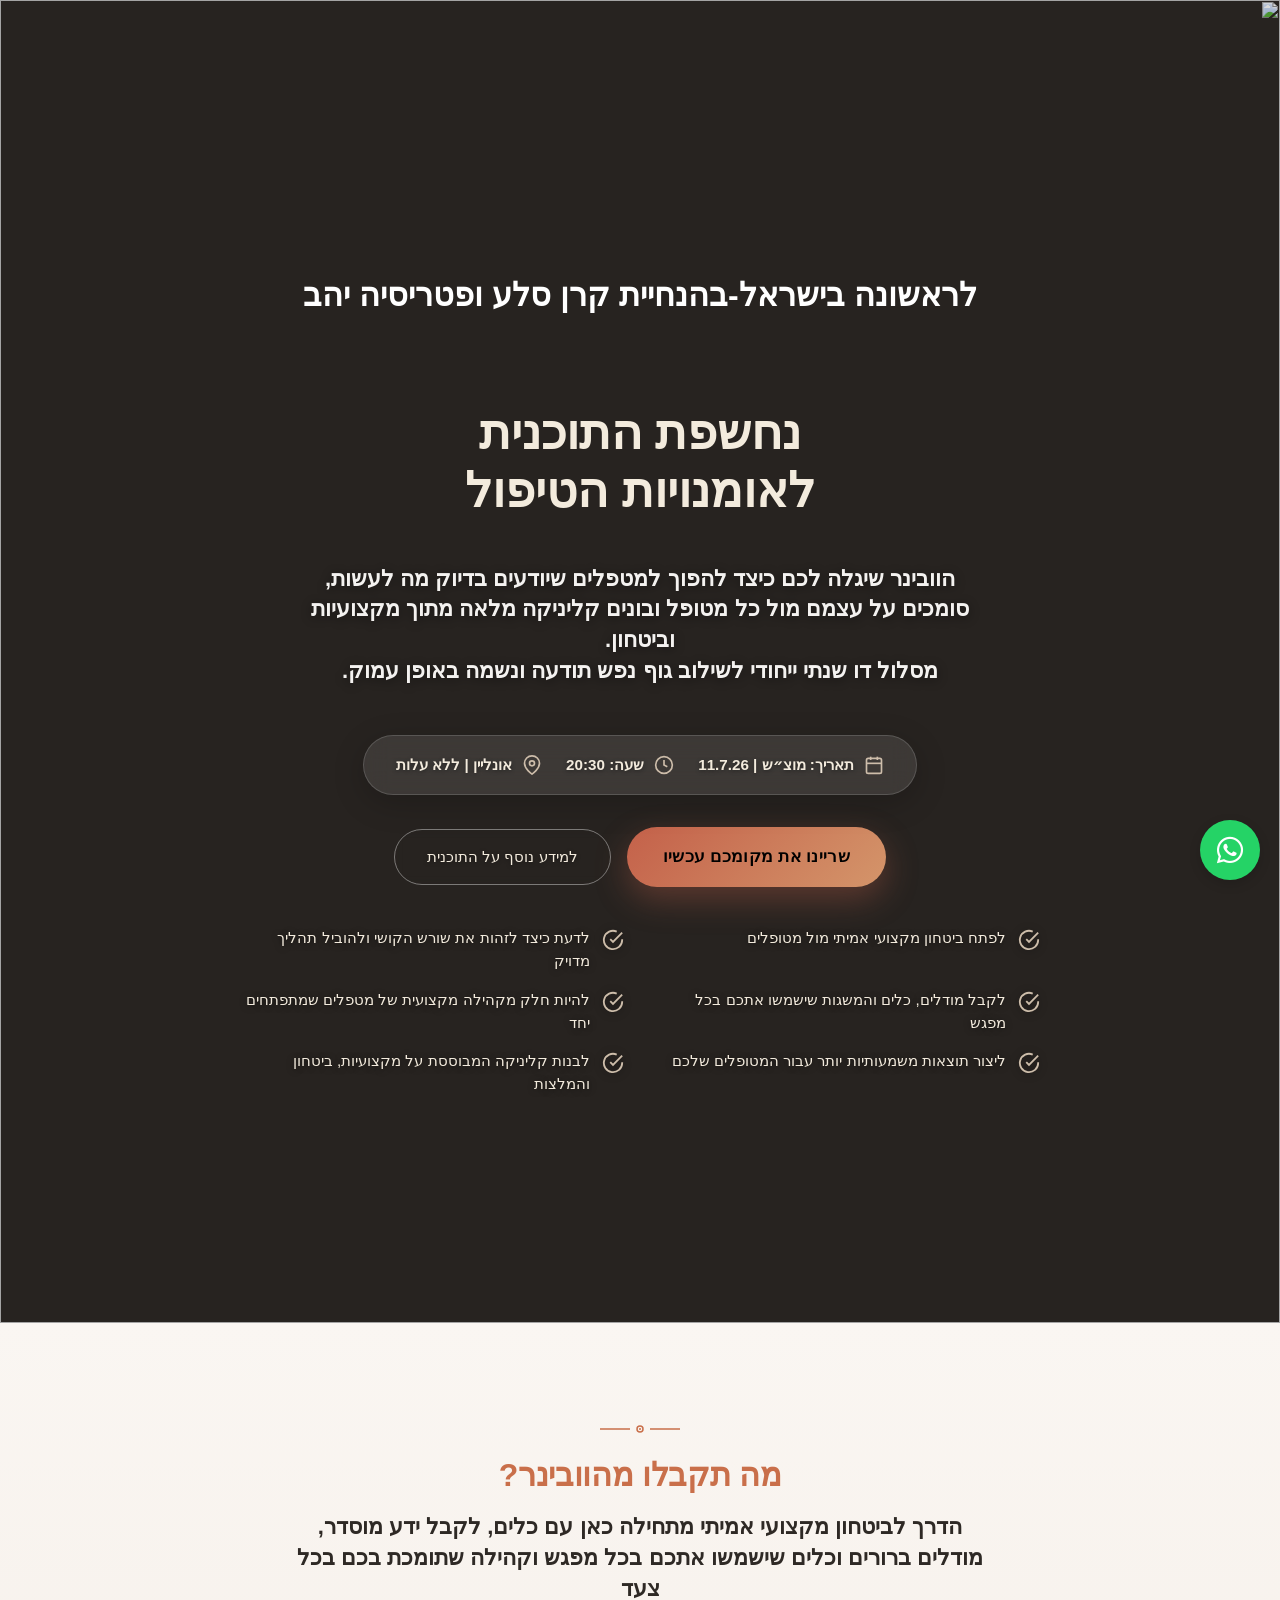
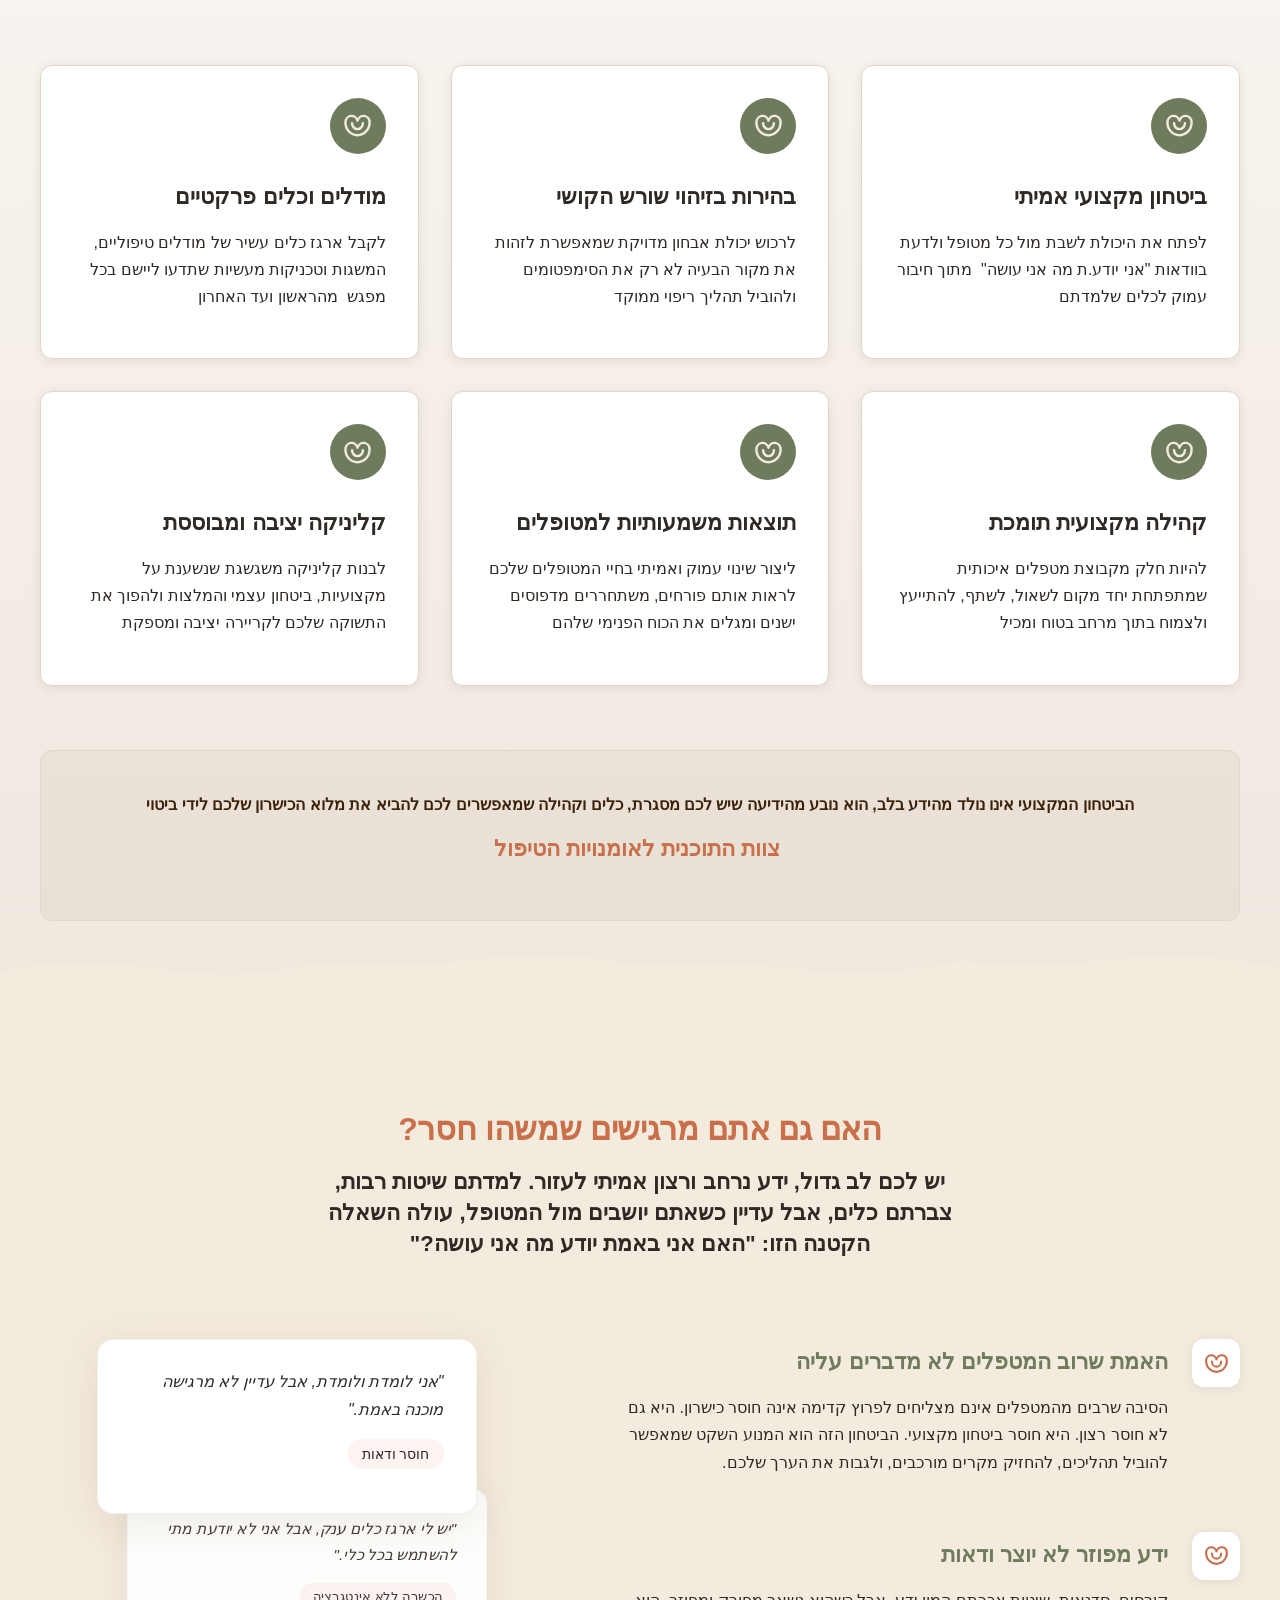
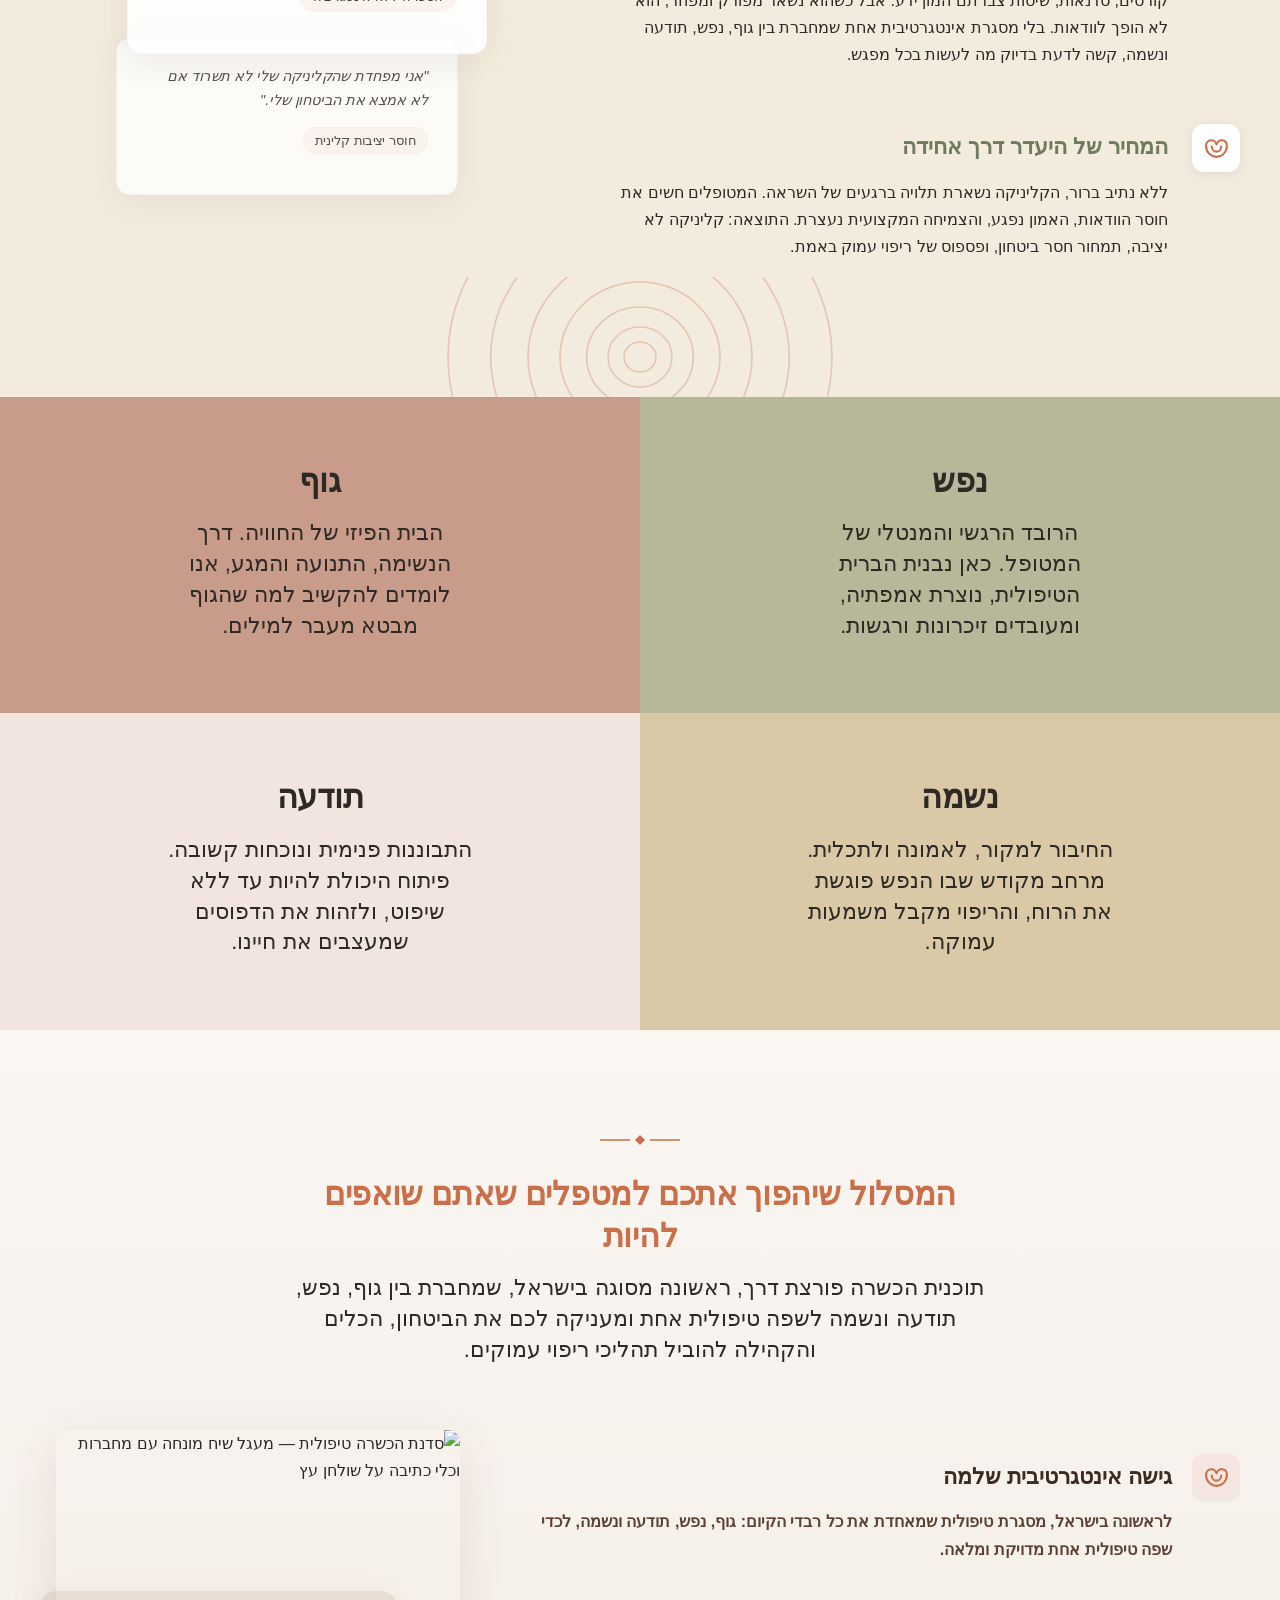
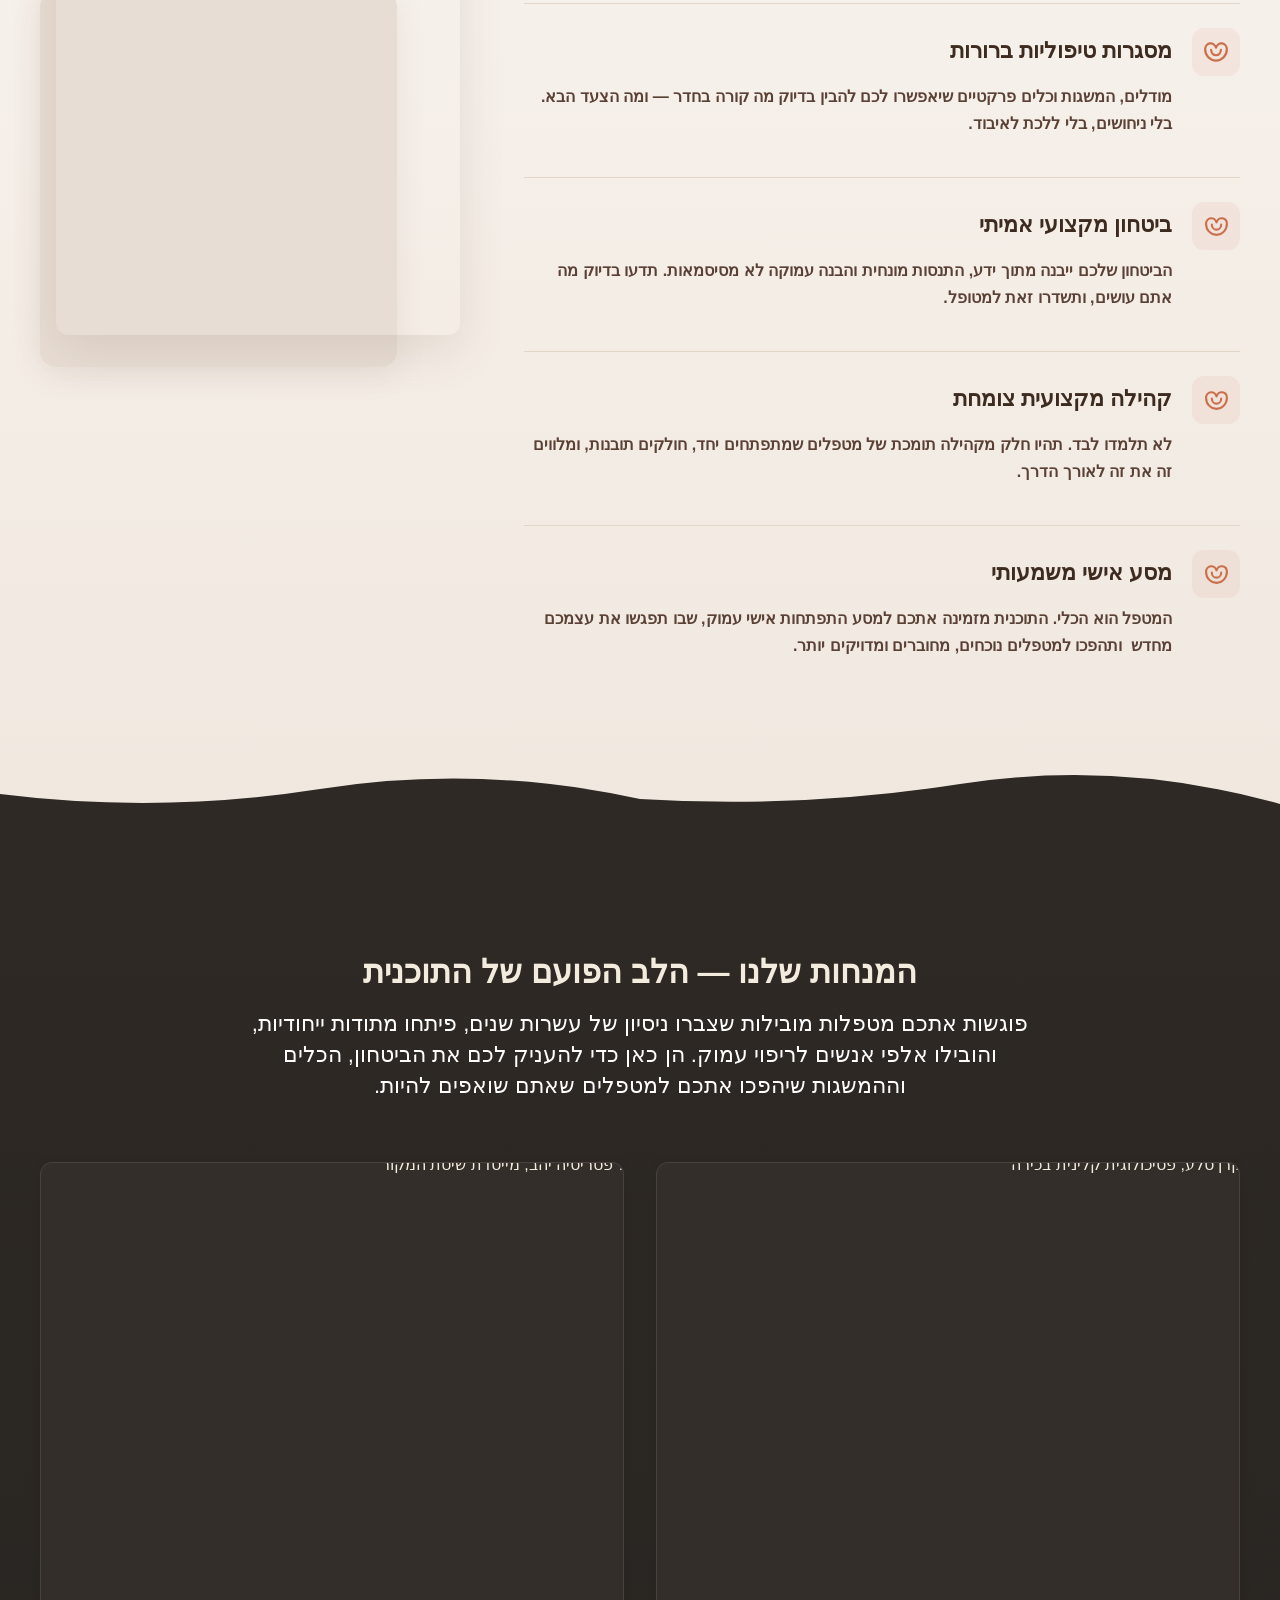
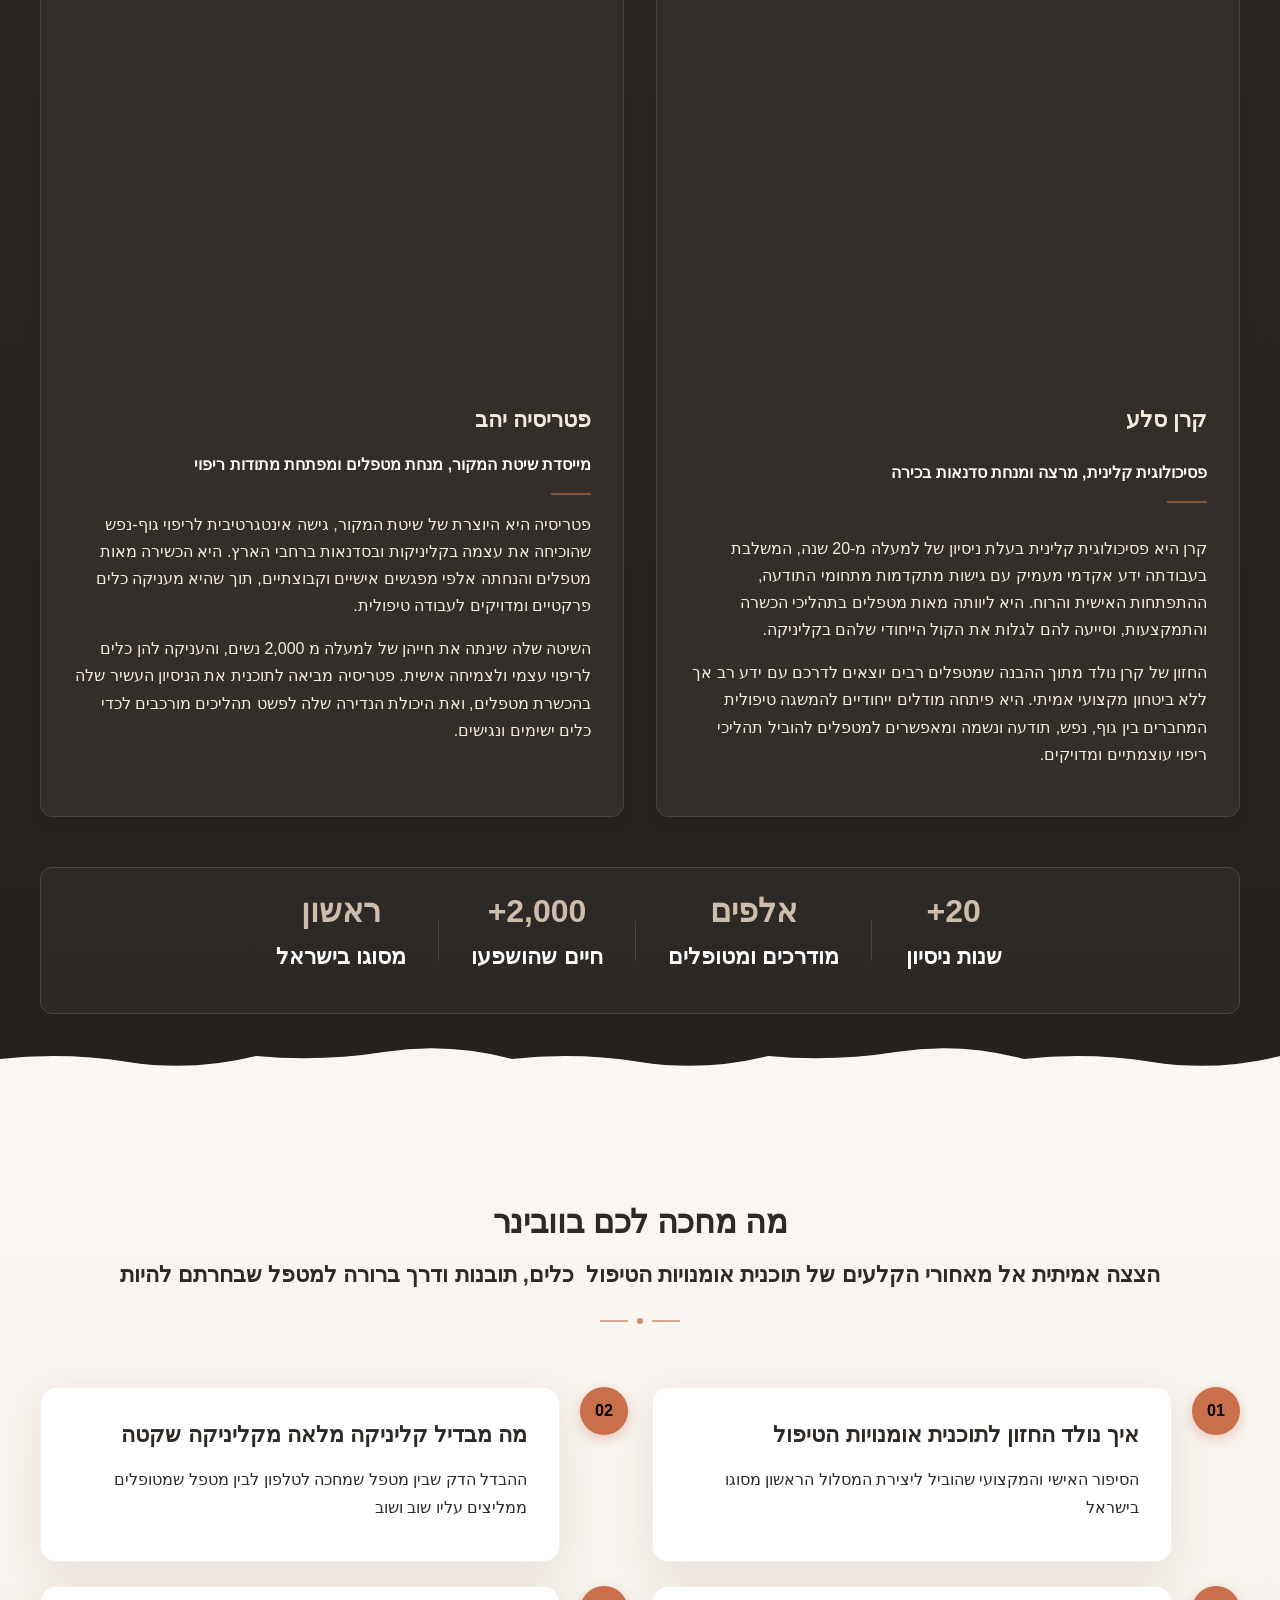
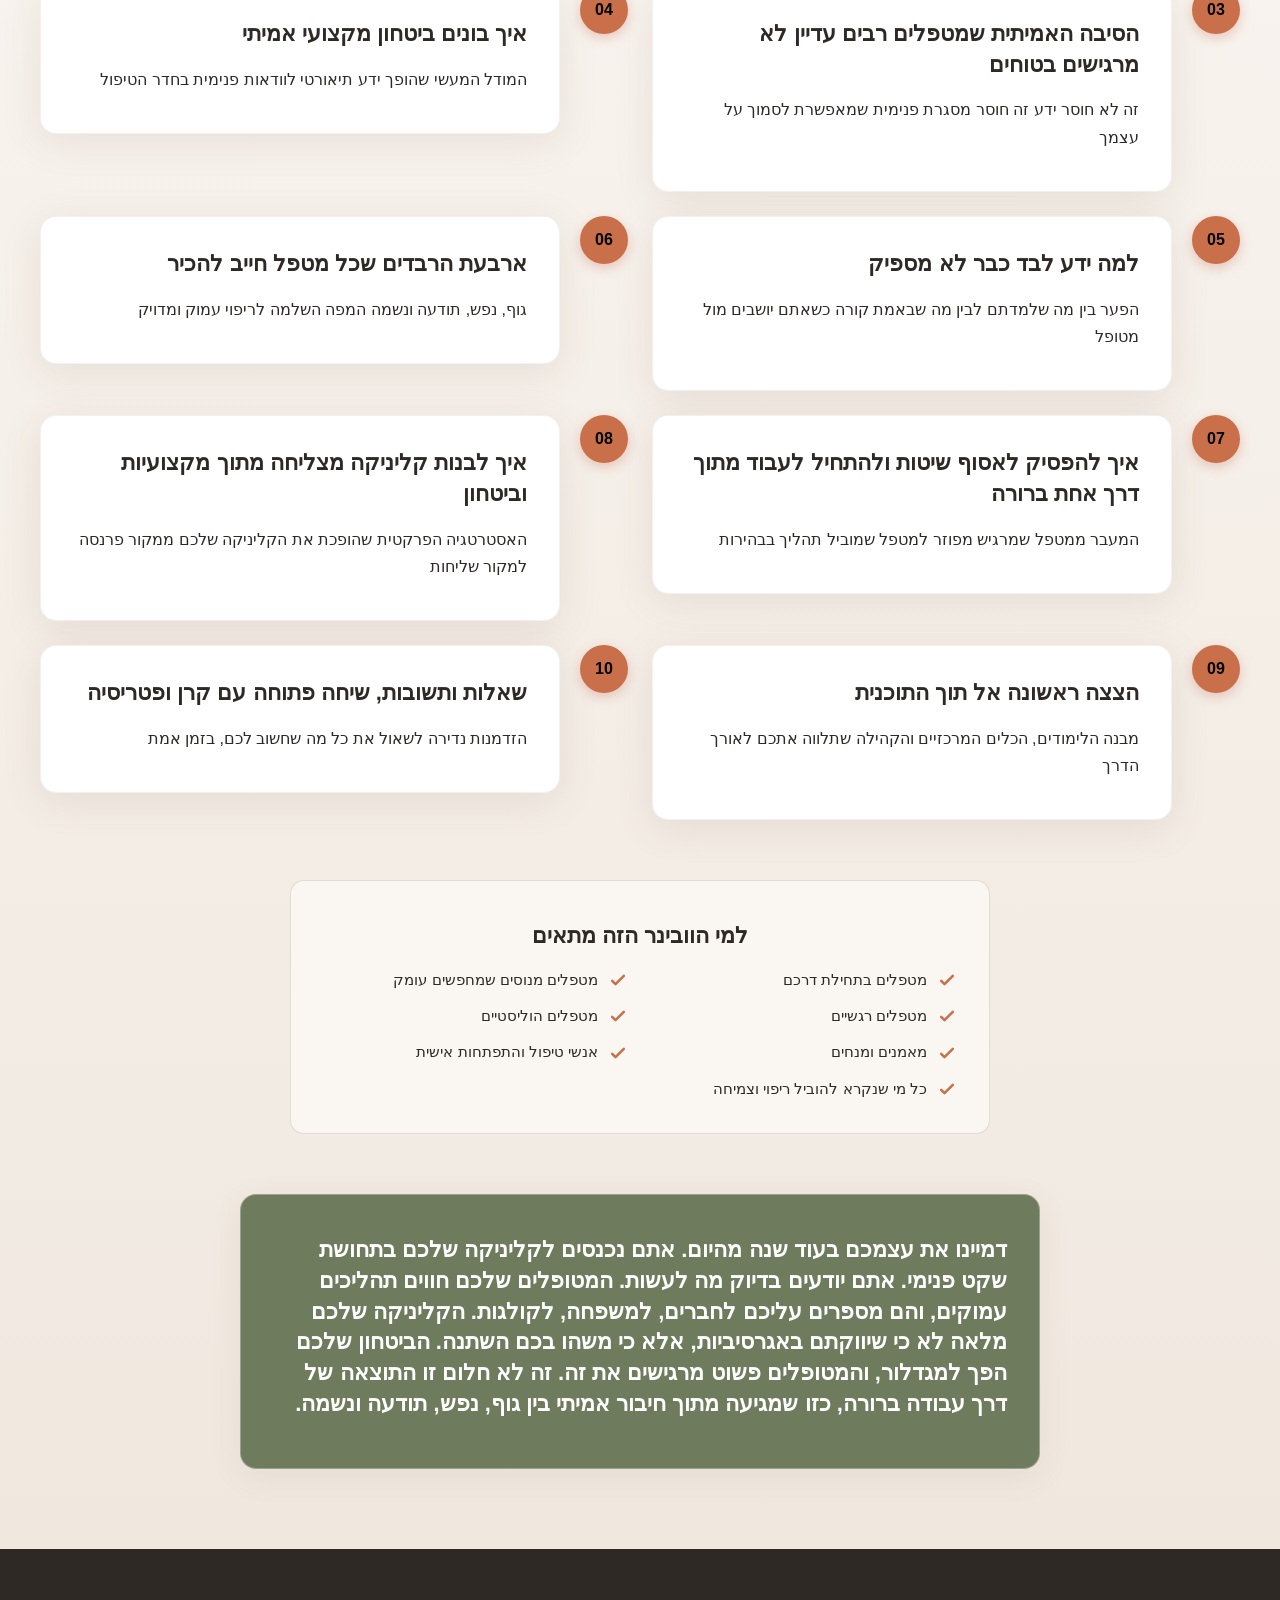
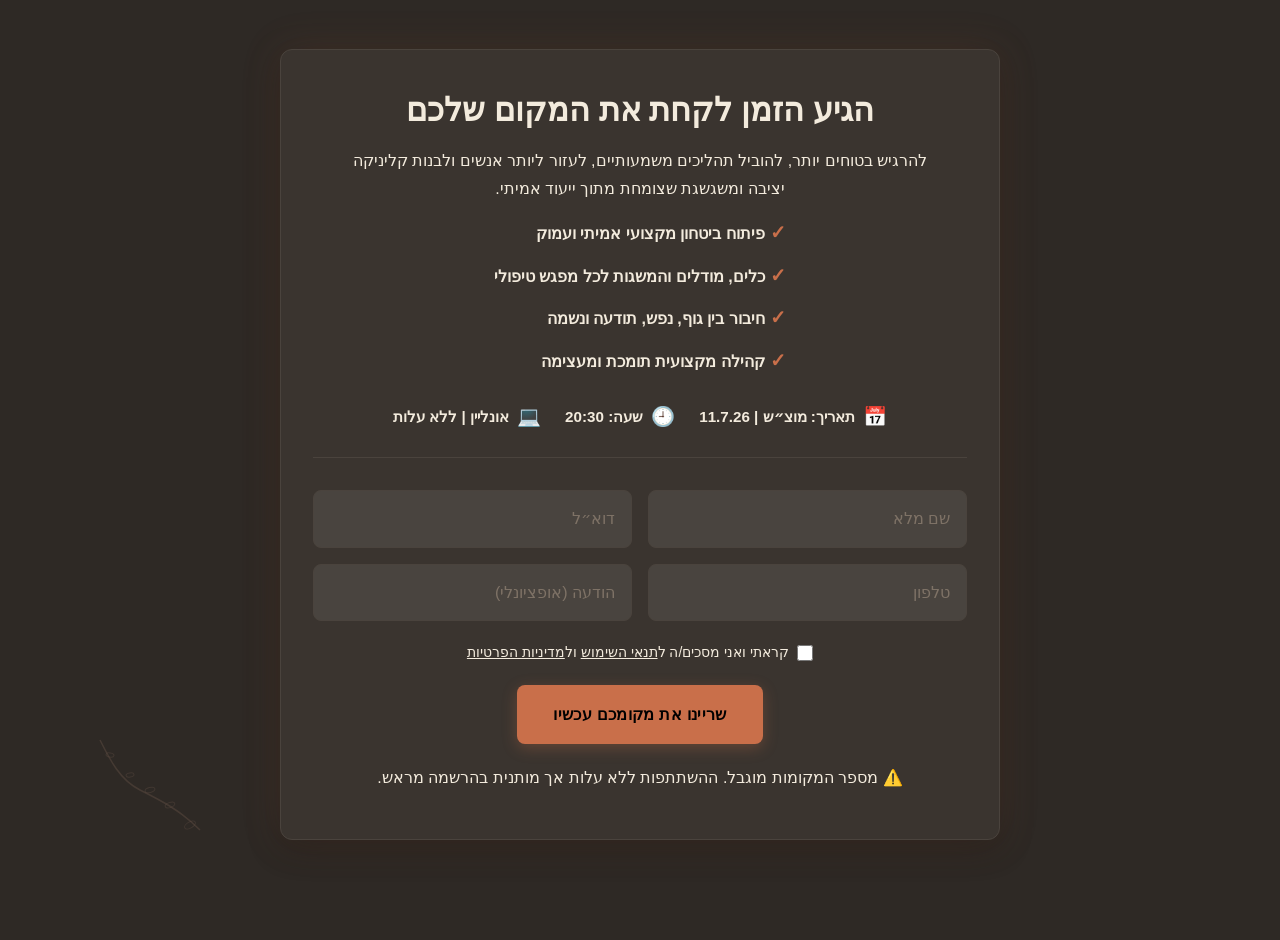
==== commit 56f60b1f: "Incremental sync: 1 page(s) — update_image" ====
--- a/public/index.html
+++ b/public/index.html
@@ -1 +1 @@
-<!doctype html><html dir="rtl" lang="he"><head><meta charset="UTF-8"><meta content="width=device-width,initial-scale=1" name="viewport"><meta content="index, follow" name="robots"><title>גלו את המטפל הבטוח שבכם — התוכנית לאומנויות הטיפול</title><meta content="וובינר חינמי למטפלים רגשיים שמוכנים לצמוח. בואו לגלות איך לפתח ביטחון מקצועי עמוק דרך הכשרה אינטגרטיבית גוף נפש נשמה. המקום שלכם למסע ריפוי מעצים מתחיל כאן!" name="description"><meta content="וובינר חינמי למטפלים רגשיים, פיתוח ביטחון מקצועי למטפלים, הכשרה אינטגרטיבית גוף נפש נשמה, הכשרה למטפלים הוליסטיים אונליין, אומנויות הטיפול ישראל" name="keywords"><link href="/assets/favicon.ico" rel="icon" type="image/x-icon"><link href="/assets/favicon-16x16.png" rel="icon" type="image/png" sizes="16x16"><link href="/assets/favicon-32x32.png" rel="icon" type="image/png" sizes="32x32"><link href="/assets/favicon-48x48.png" rel="icon" type="image/png" sizes="48x48"><link href="/assets/favicon-192x192.png" rel="icon" type="image/png" sizes="192x192"><link href="/assets/favicon-512x512.png" rel="icon" type="image/png" sizes="512x512"><link href="/assets/apple-touch-icon.png" rel="apple-touch-icon"><script>!function(){"use strict";var t="55708b0e-0881-4fe1-ad03-2f93dc5f8337",e="https://qaapi.zappy5.com/api/analytics/track",n=18e5,a=2592e6,o=!0,i=!0,r=!0;var s,l,d,c,u=function(){var e="zappy_visitor_"+t,n=null;try{if(n=localStorage.getItem(e)){var o=JSON.parse(n),i=Date.now();if(i-o.created<a)return o.lastSeen=i,localStorage.setItem(e,JSON.stringify(o)),o.id}}catch(t){console.warn("Zappy Analytics: LocalStorage not available")}var r="zv_"+Date.now()+"_"+Math.random().toString(36).substr(2,9);try{localStorage.setItem(e,JSON.stringify({id:r,created:Date.now(),lastSeen:Date.now()}))}catch(t){}return r}(),m=function(){var e="zappy_session_"+t,a=null;try{if(a=sessionStorage.getItem(e)){var o=JSON.parse(a),i=Date.now();if(i-o.timestamp<n)return o.timestamp=i,sessionStorage.setItem(e,JSON.stringify(o)),o.id}}catch(t){console.warn("Zappy Analytics: SessionStorage not available")}var r="zs_"+Date.now()+"_"+Math.random().toString(36).substr(2,9);try{sessionStorage.setItem(e,JSON.stringify({id:r,timestamp:Date.now()}))}catch(t){}return r}();function f(t,e){var n=function(t){for(var e=t;e&&e!==document.body;){if(e.getAttribute&&null!=e.getAttribute("data-band-index"))return{bandIndex:e.getAttribute("data-band-index"),sectionId:e.id||null};e=e.parentElement}for(e=t;e&&e!==document.body;){if("SECTION"===e.tagName&&e.id)return{bandIndex:null,sectionId:e.id};e=e.parentElement}return{bandIndex:null,sectionId:null}}(t);return{x:Math.round(e&&e.pageX||0),y:Math.round(e&&e.pageY||0),bandIndex:n.bandIndex,sectionId:n.sectionId}}function p(t,e){for(var n in e)Object.prototype.hasOwnProperty.call(e,n)&&(t[n]=e[n]);return t}function g(n,a){a=a||{};var o={website_id:t,event_type:n,page_path:window.location.pathname,referrer:document.referrer||"direct",visitor_id:u,session_id:m,metadata:a};if(navigator.sendBeacon){var i=new Blob([JSON.stringify(o)],{type:"application/json"});navigator.sendBeacon(e,i)}else fetch(e,{method:"POST",headers:{"Content-Type":"application/json"},body:JSON.stringify(o),keepalive:!0}).catch(function(t){console.warn("Zappy Analytics: Failed to track event",t)})}o&&g("pageview",{title:document.title,url:window.location.href}),i&&document.addEventListener("click",function(t){var e=t.target;if("BUTTON"===e.tagName||e.closest("button")){var n="BUTTON"===e.tagName?e:e.closest("button"),a={element:"button",text:n.textContent.trim().substring(0,100),id:n.id||null,class:n.className||null};p(a,f(n,t)),g("click",a)}else if("A"===e.tagName||e.closest("a")){var o="A"===e.tagName?e:e.closest("a"),i={element:"link",text:o.textContent.trim().substring(0,100),href:o.href,external:o.hostname!==window.location.hostname};p(i,f(o,t)),g("navigation",i)}},!0),s=[25,50,75,100],l={},d=0,c=!1,window.addEventListener("scroll",function(){c||(c=!0,window.requestAnimationFrame(function(){var t,e=(t=document.documentElement.scrollHeight-window.innerHeight)<=0?100:Math.min(100,Math.round((window.scrollY||window.pageYOffset||0)/t*100));e>d&&(d=e);for(var n=0;n<s.length;n++){var a=s[n];e>=a&&!l[a]&&(l[a]=!0,g("scroll_depth",{milestone:a,maxDepthPct:d}))}c=!1}))},{passive:!0}),r&&document.addEventListener("submit",function(t){var e=t.target;g("form_submit",{form_id:e.id||null,form_name:e.name||null,form_action:e.action||null,form_method:e.method||"GET"})},!0);var v=Date.now();window.addEventListener("beforeunload",function(){g("page_unload",{time_on_page:Math.floor((Date.now()-v)/1e3),page_path:window.location.pathname})}),window.zappyAnalytics={track:g,getVisitorId:function(){return u},getSessionId:function(){return m}}}()</script><meta content="גלו את המטפל הבטוח שבכם — התוכנית לאומנויות הטיפול" property="og:title"><meta content="וובינר חינמי למטפלים רגשיים שמוכנים לצמוח. בואו לגלות איך לפתח ביטחון מקצועי עמוק דרך הכשרה אינטגרטיבית גוף נפש נשמה. המקום שלכם למסע ריפוי מעצים מתחיל כאן!" property="og:description"><meta content="summary_large_image" name="twitter:card"><meta content="גלו את המטפל הבטוח שבכם — התוכנית לאומנויות הטיפול" name="twitter:title"><meta content="וובינר חינמי למטפלים רגשיים שמוכנים לצמוח. בואו לגלות איך לפתח ביטחון מקצועי עמוק דרך הכשרה אינטגרטיבית גוף נפש נשמה. המקום שלכם למסע ריפוי מעצים מתחיל כאן!" name="twitter:description"><script type="application/ld+json">{"@context":"https://schema.org","@graph":[{"@type":"Organization","@id":"https://hatochnit-leomanuyot-hatipul.zappy5.app#organization","name":"התוכנית לאומנויות הטיפול","url":"https://hatochnit-leomanuyot-hatipul.zappy5.app","description":"A pioneering Israeli training program called 'The Arts of Therapy' led by clinical psychologist Keren Sela and Patricia Yahav, founder of the Source Method. The program targets therapists who feel knowledgeable but lack professional confidence and a unified framework. It offers an integrative holistic approach connecting body, mind, consciousness, and soul, positioning itself as the first of its kind in Israel. The brand voice is warm, empowering, and deeply spiritual yet professional — combining psychological credibility with personal growth and healing energy. The webinar page serves as the top-of-funnel entry point to a paid certification program."},{"@type":"WebSite","@id":"https://hatochnit-leomanuyot-hatipul.zappy5.app#website","url":"https://hatochnit-leomanuyot-hatipul.zappy5.app","name":"התוכנית לאומנויות הטיפול","publisher":{"@id":"https://hatochnit-leomanuyot-hatipul.zappy5.app#organization"}},{"@type":"ContactPage","@id":"https://hatochnit-leomanuyot-hatipul.zappy5.app#contactpage","url":"https://hatochnit-leomanuyot-hatipul.zappy5.app","name":"גלו את המטפל הבטוח שבכם — התוכנית לאומנויות הטיפול","mainEntity":{"@id":"https://hatochnit-leomanuyot-hatipul.zappy5.app#organization"},"potentialAction":{"@type":"CommunicateAction","target":{"@type":"EntryPoint","urlTemplate":"https://hatochnit-leomanuyot-hatipul.zappy5.app/api/email/contact-form","actionPlatform":["http/method=POST"],"contentType":"application/json"},"instrument":[{"@type":"PropertyValue","name":"name","propertyID":"text","valueRequired":true,"description":"שם מלא"},{"@type":"PropertyValue","name":"email","propertyID":"email","valueRequired":true,"description":"דוא״ל"},{"@type":"PropertyValue","name":"phone","propertyID":"tel","valueRequired":true,"description":"טלפון"},{"@type":"PropertyValue","name":"message","propertyID":"text","valueRequired":false,"description":"הודעה (אופציונלי)"},{"@type":"PropertyValue","name":"privacy_consent","propertyID":"checkbox","valueRequired":true}]}}]}</script><meta content="website" property="og:type"><meta content="he_IL" property="og:locale"><link href="https://cdnjs.cloudflare.com/ajax/libs/font-awesome/6.4.0/css/all.min.css" rel="stylesheet"><style>.skip-link{position:absolute;top:0;left:0;transform:translateY(-200%);padding:12px 18px;background:var(--bg-dark,#1a1a1a);color:var(--text-light,#fff);font-weight:600;border-radius:0 0 8px 0;z-index:10000}.skip-link:focus{transform:none;outline:2px solid var(--ring,#fff);outline-offset:2px}:focus-visible{outline:2px solid var(--ring,currentColor);outline-offset:3px}</style><link href="/assets/favicon.ico" rel="icon" type="image/x-icon"><link href="/assets/favicon-16x16.png" rel="icon" type="image/png" sizes="16x16"><link href="/assets/favicon-32x32.png" rel="icon" type="image/png" sizes="32x32"><link href="/assets/favicon-48x48.png" rel="icon" type="image/png" sizes="48x48"><link href="/assets/favicon-192x192.png" rel="icon" type="image/png" sizes="192x192"><link href="/assets/favicon-512x512.png" rel="icon" type="image/png" sizes="512x512"><link href="/assets/apple-touch-icon.png" rel="apple-touch-icon"><link href="https://cdn.jsdelivr.net/npm/vanilla-cookieconsent@3/dist/cookieconsent.css" rel="stylesheet"><script src="https://cdn.jsdelivr.net/npm/vanilla-cookieconsent@3/dist/cookieconsent.umd.js"></script><script src="https://cdn.jsdelivr.net/gh/mickidum/acc_toolbar/acctoolbar/acctoolbar.min.js"></script><style data-zappy-section-v2-css="true">.index-agenda-section{background:linear-gradient(180deg,#faf6f2 0,#f0e8df 100%);color:var(--text-dark);padding:100px 20px 80px;position:relative;overflow:hidden;direction:rtl}.index-agenda-section__container{max-width:1200px;margin:0 auto;position:relative;z-index:2}.index-agenda-section__header{text-align:center;margin-bottom:60px}.index-agenda-section__title{font-family:'Cormorant Garamond','Playfair Display',serif;font-size:2rem;font-weight:700;letter-spacing:-.01em;line-height:1.2;color:var(--text-dark);margin-bottom:16px}.index-agenda-section__subtitle{font-family:Assistant,Inter,sans-serif;font-size:1.05rem;line-height:1.8;color:var(--text-muted);max-width:650px;margin-inline:auto;text-align:center}.index-agenda-section__flourish{margin-top:24px;display:flex;justify-content:center}.index-agenda-section__flourish svg{width:80px;height:auto;opacity:.8}.index-agenda-section__timeline{display:grid;grid-template-columns:1fr;gap:24px;margin-bottom:60px}.index-agenda-section__item{display:flex;align-items:flex-start;gap:20px;position:relative}.index-agenda-section__item-marker{flex-shrink:0;width:48px;height:48px;border-radius:50%;background:var(--primary);color:#fff;display:flex;align-items:center;justify-content:center;box-shadow:0 4px 12px rgba(196,97,74,.3);position:relative;z-index:2}.index-agenda-section__item-number{font-family:Assistant,Inter,sans-serif;font-size:1rem;font-weight:700;line-height:1}.index-agenda-section__item-content{flex:1;background:#fff;border-radius:16px;box-shadow:0 8px 40px rgba(100,70,50,.1);padding:1.5rem 2rem;border:1px solid rgba(139,111,94,.1);transition:transform .2s ease,box-shadow .2s ease}.index-agenda-section__item-content:hover{transform:translateY(-2px);box-shadow:0 16px 48px rgba(100,70,50,.12)}.index-agenda-section__item-title{font-family:'Cormorant Garamond','Playfair Display',serif;font-size:1.4rem;font-weight:600;line-height:1.35;color:var(--text-dark);margin-bottom:8px;text-align:right}.index-agenda-section__item-text{font-family:Assistant,Inter,sans-serif;font-size:.95rem;font-weight:400;line-height:1.75;color:var(--text-muted);text-align:right;margin:0}.index-agenda-section__audience{margin-bottom:60px}.index-agenda-section__audience-card{background:#faf6f2;border:1px solid rgba(139,111,94,.2);border-radius:14px;padding:2rem;max-width:700px;margin:0 auto}.index-agenda-section__audience-title{font-family:'Cormorant Garamond','Playfair Display',serif;font-size:1.4rem;font-weight:600;line-height:1.35;color:var(--text-dark);margin-bottom:24px;text-align:center}.index-agenda-section__audience-list{list-style:none;padding:0;margin:0;display:grid;grid-template-columns:repeat(auto-fit,minmax(200px,1fr));gap:12px 24px}.index-agenda-section__audience-item{display:flex;align-items:center;gap:10px;font-family:Assistant,Inter,sans-serif;font-size:.95rem;line-height:1.6;color:var(--text-dark);text-align:right}.index-agenda-section__check-icon{width:20px;height:20px;flex-shrink:0;color:var(--primary)}.index-agenda-section__vision{max-width:800px;margin:0 auto;padding:2rem;background:rgba(255,255,255,.6);backdrop-filter:blur(4px);border-radius:16px;border:1px solid rgba(255,255,255,.8);box-shadow:0 8px 32px rgba(100,70,50,.08)}.index-agenda-section__vision-text{font-family:Assistant,Inter,sans-serif;font-size:.95rem;font-weight:400;line-height:1.75;color:var(--text-dark);text-align:right;margin:0;font-style:italic}.index-agenda-section__botanical{position:absolute;bottom:20px;left:20px;width:180px;height:auto;pointer-events:none;z-index:1;opacity:.6}.index-agenda-section__botanical svg{width:100%;height:auto}@media (max-width:768px){.index-agenda-section{padding:80px 16px 60px}.index-agenda-section__header{margin-bottom:40px}.index-agenda-section__title{font-size:1.75rem}.index-agenda-section__subtitle{font-size:1rem}.index-agenda-section__timeline{gap:16px}.index-agenda-section__item{gap:12px}.index-agenda-section__item-marker{width:40px;height:40px}.index-agenda-section__item-number{font-size:.9rem}.index-agenda-section__item-content{padding:1.25rem}.index-agenda-section__item-title{font-size:1.2rem}.index-agenda-section__audience-list{grid-template-columns:1fr}.index-agenda-section__audience-card{padding:1.5rem}.index-agenda-section__vision{padding:1.5rem}.index-agenda-section__botanical{width:120px;bottom:10px;left:10px;opacity:.4}}@media (min-width:769px){.index-agenda-section__timeline{grid-template-columns:1fr 1fr}}</style><style data-zappy-section-v2-css="true">.home-layout-section{direction:rtl;text-align:right;background:var(--bg-light);color:var(--text-dark);padding:0;margin:0;overflow:hidden}.home-layout-section__grid{display:grid;grid-template-columns:1fr 1fr;grid-template-rows:1fr 1fr;min-height:600px;width:100%;max-width:100%}.home-layout-section__panel{position:relative;display:flex;align-items:center;justify-content:center;padding:2rem;overflow:hidden;transition:all .3s ease;cursor:default}.home-layout-section__panel-content{position:relative;z-index:2;text-align:center;max-width:360px;padding:1.5rem}.home-layout-section__panel-title{font-family:'Cormorant Garamond','Playfair Display',serif;font-size:3rem;font-weight:700;margin:0 0 1rem 0;line-height:1.2;letter-spacing:-.01em;color:var(--text-dark)}.home-layout-section__panel-desc{font-family:Assistant,Inter,sans-serif;font-size:1rem;font-weight:400;line-height:1.7;margin:0;color:var(--text-dark);opacity:.85}.home-layout-section__panel--nefesh{background-color:#b7b89a}.home-layout-section__panel--guf{background-color:#c89b8b}.home-layout-section__panel--neshamah{background-color:#d9c9a6}.home-layout-section__panel--todaah{background-color:#9da7b5}.home-layout-section__panel:hover{filter:brightness(1.03);box-shadow:inset 0 0 0 1px rgba(255,255,255,.2)}@media (max-width:768px){.home-layout-section__grid{grid-template-columns:1fr!important;grid-template-rows:auto;min-height:auto}.home-layout-section__panel{min-height:250px;padding:2rem 1.5rem}.home-layout-section__panel-title{font-size:2.5rem}.home-layout-section__panel-content{max-width:280px}}</style><style data-zappy-section-v2-css="true">.index-hero-section{position:relative;width:100%;min-height:100vh;display:flex;align-items:center;justify-content:center;background-color:var(--bg-dark);color:var(--text-light);overflow:hidden;direction:rtl;padding:120px 16px 80px}.index-hero-section .hero-bg-wrapper{position:absolute;inset:0;width:100%;height:100%;z-index:0}.index-hero-section .hero-bg-image{width:100%;height:100%;background-size:cover!important;background-position:center!important;min-height:100vh!important}.index-hero-section .hero-scrim{position:absolute;inset:0;width:100%;height:100%;z-index:1;pointer-events:none;background:linear-gradient(to bottom,rgba(46,41,37,.5) 0,rgba(46,41,37,.75) 50%,rgba(46,41,37,.9) 100%)}.index-hero-section .hero-mandala{position:absolute;top:40px;inset-inline-start:40px;width:120px;height:120px;z-index:2;pointer-events:none;opacity:.7;color:var(--primary)}.index-hero-section .hero-content-container{position:relative;z-index:10;max-width:900px;width:100%;margin:0 auto;text-align:center;display:flex;flex-direction:column;align-items:center;gap:32px}.index-hero-section .hero-text-group{display:flex;flex-direction:column;align-items:center;gap:20px;width:100%}.index-hero-section .hero-label{font-size:.85rem;font-weight:500;letter-spacing:.08em;text-transform:uppercase;color:var(--accent);margin:0;text-shadow:0 2px 8px rgba(0,0,0,.4)}.index-hero-section .hero-headline{font-family:'Cormorant Garamond','Playfair Display',serif;font-size:3.2rem;font-weight:700;letter-spacing:-.01em;line-height:1.15;color:var(--text-light);margin:0;max-width:none!important}.index-hero-section .hero-subtitle{font-size:1.4rem;font-weight:400;line-height:1.45;color:var(--text-light);margin:0;text-shadow:0 2px 12px rgba(0,0,0,.5);max-width:700px;opacity:.95}.index-hero-section .hero-event-details{display:flex;flex-wrap:wrap;justify-content:center;align-items:center;gap:24px;padding:16px 32px;background:rgba(255,255,255,.1);backdrop-filter:blur(12px);-webkit-backdrop-filter:blur(12px);border-radius:100px;border:1px solid rgba(255,255,255,.15);box-shadow:0 8px 32px rgba(0,0,0,.2)}.index-hero-section .event-item{display:flex;align-items:center;gap:10px;color:var(--text-light);font-size:.95rem;font-weight:500;text-shadow:0 1px 4px rgba(0,0,0,.4)}.index-hero-section .event-icon{width:20px;height:20px;flex-shrink:0;color:var(--accent)}.index-hero-section .hero-cta-group{display:flex;flex-wrap:wrap;justify-content:center;align-items:center;gap:16px;width:100%}.index-hero-section .btn-primary-hero{display:inline-block;background:linear-gradient(135deg,#c4614a 0,#d4956a 100%);color:#fff;padding:16px 36px;border-radius:100px;border:none;font-weight:600;font-size:1.05rem;letter-spacing:.02em;cursor:pointer;text-decoration:none;box-shadow:0 12px 32px rgba(196,97,74,.35);transition:all .35s cubic-bezier(.4, 0, .2, 1);text-shadow:none}.index-hero-section .btn-primary-hero:hover{transform:translateY(-3px);box-shadow:0 16px 40px rgba(196,97,74,.5)}.index-hero-section .btn-ghost-hero{display:inline-block;background:0 0;color:var(--text-light);border:1.5px solid rgba(255,255,255,.4);padding:14px 32px;border-radius:100px;font-weight:500;font-size:.95rem;text-decoration:none;backdrop-filter:blur(4px);transition:all .35s cubic-bezier(.4, 0, .2, 1);text-shadow:0 1px 4px rgba(0,0,0,.4)}.index-hero-section .btn-ghost-hero:hover{background:rgba(255,255,255,.15);border-color:var(--accent);color:var(--accent);transform:translateY(-2px)}.index-hero-section .hero-benefits-list{list-style:none;padding:0;margin:8px 0 0;display:grid;grid-template-columns:repeat(2,1fr);gap:16px 32px;width:100%;max-width:800px;text-align:start}.index-hero-section .hero-benefits-list li{display:flex;align-items:flex-start;gap:12px;color:var(--text-light);font-size:.95rem;font-weight:400;line-height:1.5;text-shadow:0 1px 6px rgba(0,0,0,.5)}.index-hero-section .benefit-icon{width:22px;height:22px;flex-shrink:0;margin-top:2px;color:var(--accent);filter:drop-shadow(0 1px 4px rgba(0,0,0,.4))}@media (max-width:768px){.index-hero-section{padding:140px 16px 60px}.index-hero-section .hero-content-container{gap:28px}.index-hero-section .hero-headline{font-size:2.2rem;line-height:1.2}.index-hero-section .hero-subtitle{font-size:1.1rem;line-height:1.5}.index-hero-section .hero-event-details{flex-direction:column;gap:12px;padding:16px 24px;border-radius:24px;width:100%;max-width:320px}.index-hero-section .hero-cta-group{flex-direction:column;width:100%;max-width:320px}.index-hero-section .btn-ghost-hero,.index-hero-section .btn-primary-hero{width:100%;text-align:center;padding:14px 24px;font-size:.95rem}.index-hero-section .hero-benefits-list{grid-template-columns:1fr!important;gap:12px;max-width:100%}.index-hero-section .hero-mandala{top:20px;inset-inline-start:20px;width:80px;height:80px;opacity:.5}}.hero .hero-title,.hero h1,.hero-section h1,.hero-title,[class*=hero-] h1,[class~=hero] h1{font-size:48px!important;line-height:1.2!important}@media (max-width:1024px){.hero .hero-title,.hero h1,.hero-section h1,.hero-title,[class*=hero-] h1,[class~=hero] h1{font-size:36px!important}}@media (max-width:768px){.hero .hero-title,.hero h1,.hero-section h1,.hero-title,[class*=hero-] h1,[class~=hero] h1{font-size:28px!important}}</style><link href="/styles.css" rel="stylesheet"><script>window.ZAPPY_WEBSITE_ID="55708b0e-0881-4fe1-ad03-2f93dc5f8337",window.ZAPPY_API_BASE="https://qaapi.zappy5.com"</script><style id="zappy-dropdown-submenu-styles">#navMenu li:has(.sub-menu),.nav-menu li:has(.sub-menu),.navbar li:has(.sub-menu),nav li:has(.sub-menu){position:relative}#navMenu .sub-menu,.nav-menu .sub-menu,.navbar .sub-menu,nav .sub-menu{display:block!important;position:absolute!important;top:100%;left:0;min-width:220px;background:#fff;border-radius:8px;box-shadow:0 8px 25px rgba(0,0,0,.15);padding:8px 0;opacity:0;visibility:hidden;transform:translateY(10px);transition:all .3s ease;z-index:1000;list-style:none;pointer-events:none}#navMenu li:hover>.sub-menu,.nav-menu li:hover>.sub-menu,.navbar li:hover>.sub-menu,nav li:hover>.sub-menu{opacity:1!important;visibility:visible!important;transform:translateY(0)!important;pointer-events:auto!important}.sub-menu li{list-style:none;margin:0;padding:0}.sub-menu a{display:block!important;padding:10px 16px!important;color:var(--text-dark,#333)!important;font-weight:500;text-decoration:none;white-space:nowrap;transition:background-color .2s}.sub-menu .zappy-nav-child>a{padding-left:28px!important;font-size:.9em!important;opacity:.85!important}[dir=rtl] .sub-menu .zappy-nav-child>a,html[lang=ar] .sub-menu .zappy-nav-child>a,html[lang=he] .sub-menu .zappy-nav-child>a{padding-left:10px!important;padding-right:28px!important}.sub-menu .zappy-nav-parent>a{font-weight:600!important}.sub-menu a:hover{background-color:#f5f5f5}[dir=rtl] .nav-menu .sub-menu,[dir=rtl] .navbar .sub-menu,[dir=rtl] nav .sub-menu,html[lang=ar] .nav-menu .sub-menu,html[lang=ar] .navbar .sub-menu,html[lang=ar] nav .sub-menu,html[lang=he] .nav-menu .sub-menu,html[lang=he] .navbar .sub-menu,html[lang=he] nav .sub-menu{left:auto!important;right:0!important}.sub-menu:empty,.sub-menu:not(:has(li)):not(:has(> a)),.sub-menu:not(:has(li:not(.zappy-hidden-menu-item))):not(:has(> a)){display:none!important;opacity:0!important;visibility:hidden!important;pointer-events:none!important}li:has(.menu-group-title):hover>.sub-menu{opacity:1!important;visibility:visible!important;transform:translateY(0)!important;pointer-events:auto!important}#navMenu>li>.menu-group-title,.nav-menu>li>.menu-group-title{display:inline-block;padding:.5rem 1rem;cursor:default;user-select:none}@media (max-width:768px){#navMenu .sub-menu,.nav-menu .sub-menu,.navbar .sub-menu,nav .sub-menu{position:static!important;transform:none!important;box-shadow:none!important;background:0 0!important;max-height:0;overflow:hidden;opacity:0;visibility:hidden;transition:max-height .3s ease,opacity .3s ease;padding:0!important;border-radius:0!important}#navMenu .sub-menu.mobile-expanded,.nav-menu .sub-menu.mobile-expanded,.navbar .sub-menu.mobile-expanded{max-height:none!important;overflow-y:visible!important;opacity:1!important;visibility:visible!important;padding:8px 0 8px 16px!important}[dir=rtl] .sub-menu.mobile-expanded,html[lang=he] .sub-menu.mobile-expanded{padding:8px 16px 8px 0!important}#navMenu li:hover>.sub-menu,.nav-menu li:hover>.sub-menu,.navbar li:hover>.sub-menu,nav li:hover>.sub-menu{opacity:0;visibility:hidden;pointer-events:none}#navMenu li>.sub-menu.mobile-expanded,.nav-menu li>.sub-menu.mobile-expanded,.navbar li>.sub-menu.mobile-expanded,nav li>.sub-menu.mobile-expanded{opacity:1!important;visibility:visible!important;pointer-events:auto!important}#navMenu li:has(.sub-menu),.nav-menu li:has(.sub-menu),.navbar li:has(.sub-menu),nav li:has(.sub-menu){display:flex!important;flex-wrap:wrap!important;align-items:center!important;position:relative!important;min-height:44px!important}#navMenu li:has(.sub-menu)>a,.nav-menu li:has(.sub-menu)>a,.navbar li:has(.sub-menu)>a,nav li:has(.sub-menu)>a{flex:1!important;min-width:0!important}#navMenu li:has(.sub-menu)>.menu-group-title,.nav-menu li:has(.sub-menu)>.menu-group-title,.navbar li:has(.sub-menu)>.menu-group-title,nav li:has(.sub-menu)>.menu-group-title{flex:1!important;min-width:0!important;padding:0!important;line-height:inherit!important}#navMenu li:has(.sub-menu)>.sub-menu,.nav-menu li:has(.sub-menu)>.sub-menu,.navbar li:has(.sub-menu)>.sub-menu,nav li:has(.sub-menu)>.sub-menu{flex-basis:100%!important;width:100%!important}#navMenu li:has(.sub-menu)>a [class*=arrow],#navMenu li:has(.sub-menu)>a [class*=chevron],.nav-menu li:has(.sub-menu)>a .fa-angle-down,.nav-menu li:has(.sub-menu)>a .fa-chevron-down,.nav-menu li:has(.sub-menu)>a [class*=arrow],.nav-menu li:has(.sub-menu)>a [class*=chevron],nav li:has(.sub-menu)>a [class*=arrow],nav li:has(.sub-menu)>a [class*=chevron]{display:none!important;visibility:hidden!important}.mobile-submenu-toggle{display:flex!important;align-items:center!important;justify-content:center!important;width:44px!important;height:auto!important;background:0 0!important;border:none!important;cursor:pointer!important;color:var(--text-light)!important;position:static!important;flex-shrink:0!important;align-self:stretch!important;z-index:2!important;padding:0!important;margin:0!important}.mobile-submenu-toggle::after{content:''!important;width:0!important;height:0!important;border-left:6px solid transparent!important;border-right:6px solid transparent!important;border-top:7px solid currentColor!important;transition:transform .3s ease!important}.mobile-submenu-toggle.expanded::after{transform:rotate(180deg)!important}.sub-menu a{padding:10px 0!important;display:block!important;color:var(--text-light)!important;white-space:normal!important}.sub-menu .zappy-nav-child>a{padding-left:28px!important;font-size:.9em!important;opacity:.85!important}[dir=rtl] .sub-menu .zappy-nav-child>a,html[lang=ar] .sub-menu .zappy-nav-child>a,html[lang=he] .sub-menu .zappy-nav-child>a{padding-left:0!important;padding-right:28px!important}.sub-menu .zappy-nav-parent>a{font-weight:600!important}#navMenu.active,.nav-menu.active{max-width:100vw!important;overflow-x:hidden!important;box-sizing:border-box!important}.navbar .sub-menu li a,.zappy-products-dropdown .sub-menu a,nav.navbar .sub-menu li a{color:var(--text-light)!important}}@media (min-width:769px){.mobile-submenu-toggle{display:none!important}}</style><style id="zappy-widget-visibility">html[dir=rtl] .whatsapp-float{right:20px!important;left:auto!important}html:not([dir]) .whatsapp-float,html[dir=ltr] .whatsapp-float{left:20px!important;right:auto!important}html[dir=rtl] #mic-access-tool-general-button,html[dir=rtl] #mic-init-access-tool #mic-access-tool-general-button,html[dir=rtl] #mic-init-access-tool .mic-access-tool-general-button,html[dir=rtl] ._access-icon,html[dir=rtl] .mic-access-tool-general-button{left:20px!important;right:auto!important}html:not([dir]) #mic-access-tool-general-button,html:not([dir]) #mic-init-access-tool #mic-access-tool-general-button,html:not([dir]) #mic-init-access-tool .mic-access-tool-general-button,html:not([dir]) ._access-icon,html:not([dir]) .mic-access-tool-general-button,html[dir=ltr] #mic-access-tool-general-button,html[dir=ltr] #mic-init-access-tool #mic-access-tool-general-button,html[dir=ltr] #mic-init-access-tool .mic-access-tool-general-button,html[dir=ltr] ._access-icon,html[dir=ltr] .mic-access-tool-general-button{right:20px!important;left:auto!important}@media (max-width:768px){.whatsapp-float{display:flex!important}}@media (min-width:769px){.whatsapp-float{display:flex!important}}@media (max-width:768px){#mic-access-tool-box,#mic-access-tool-general-button,#mic-init-access-tool #mic-access-tool-box,#mic-init-access-tool #mic-access-tool-general-button,#mic-init-access-tool .mic-access-tool-general-button,._access-icon,._access-menu,.mic-access-tool-box,.mic-access-tool-general-button,div[id*=mic-access-tool-box]{display:none!important;visibility:hidden!important;opacity:0!important;pointer-events:none!important}}@media (min-width:769px){#mic-access-tool-general-button,#mic-init-access-tool #mic-access-tool-general-button,#mic-init-access-tool .mic-access-tool-general-button,._access-icon,.mic-access-tool-general-button{display:flex!important;visibility:visible!important;opacity:1!important;pointer-events:auto!important}#mic-access-tool-box.opened-mic-access-tool,#mic-init-access-tool #mic-access-tool-box.opened-mic-access-tool,.mic-access-tool-box.opened-mic-access-tool{visibility:visible!important;opacity:1!important;pointer-events:auto!important}}</style></head><body><a href="#main" class="skip-link">דלג לתוכן הראשי</a><script>window.addEventListener("load",function(){const e=document.querySelector(".navbar, nav, header");if(!e)return void console.log("[Navbar] Navbar element not found");let t=document.getElementById("mobileToggle")||document.querySelector(".mobile-toggle")||document.querySelector(".hamburger")||document.querySelector(".hamburger-menu")||document.querySelector(".menu-toggle")||document.querySelector(".burger-menu")||document.querySelector('[aria-label="Menu"]')||document.querySelector('[aria-label="תפריט"]');const n=document.querySelector(".phone-header-btn"),o=window.getComputedStyle(e);let r=o.backgroundColor;if(console.log("[Navbar] Initial navbar background:",r),"transparent"===r||"rgba(0, 0, 0, 0)"===r||r.startsWith("rgba")&&r.includes(", 0)")){const e=o.backgroundImage;if(e&&"none"!==e)console.log("[Navbar] Navbar has background image/gradient, using dark text"),r="rgb(240, 240, 240)";else{const e=window.getComputedStyle(document.body).backgroundColor;console.log("[Navbar] Navbar transparent, using body background:",e),r=e}}const a=r.match(/\d+/g);if(a&&a.length>=3){const e=(.299*parseInt(a[0])+.587*parseInt(a[1])+.114*parseInt(a[2]))/255;console.log("[Navbar] Mobile button colors preserved from Claude CSS (luminance:",e.toFixed(2)+")");const o=document.createElement("style");o.id="zappy-mobile-nav-fix";document.documentElement.lang;document.documentElement.dir,o.textContent='\n        /* Hide mobile buttons on desktop, show only on mobile */\n        @media (min-width: 769px) {\n          .mobile-toggle,\n          .phone-header-btn {\n            display: none !important;\n          }\n        }\n        \n        /* Show and position mobile buttons correctly on mobile */\n        @media (max-width: 768px) {\n          .navbar,\n          nav.navbar {\n            min-height: 70px !important;\n          }\n\n          .mobile-toggle,\n          .phone-header-btn {\n            position: absolute !important;\n            top: 0 !important;\n            bottom: 0 !important;\n            margin-top: auto !important;\n            margin-bottom: auto !important;\n            transform: none !important;\n            z-index: 1001 !important;\n            display: flex !important;\n            align-items: center !important;\n            justify-content: center !important;\n            width: 36px !important;\n            height: 36px !important;\n            border-radius: 50% !important;\n            border: none !important;\n            cursor: pointer !important;\n            padding: 6px !important;\n            background: none !important;\n            color: var(--nav-text, var(--text-light)) !important;\n            touch-action: manipulation !important;\n            -webkit-tap-highlight-color: transparent !important;\n          }\n\n          html[data-zappy-site-type="ecommerce"] .phone-header-btn,\n          body[data-zappy-site-type="ecommerce"] .phone-header-btn,\n          html[data-zappy-site-type="ecommerce"] header .phone-header-btn,\n          html[data-zappy-site-type="ecommerce"] nav .phone-header-btn {\n            display: none !important;\n            visibility: hidden !important;\n            width: 0 !important;\n            height: 0 !important;\n            min-width: 0 !important;\n            overflow: hidden !important;\n          }\n          \n          /* LTR positioning (default): hamburger LEFT, phone RIGHT */\n          html:not([dir="rtl"]):not([lang="he"]):not([lang="ar"]) .mobile-toggle,\n          html[dir="ltr"] .mobile-toggle {\n            left: 12px !important;\n            right: auto !important;\n          }\n          html:not([dir="rtl"]):not([lang="he"]):not([lang="ar"]) .phone-header-btn,\n          html[dir="ltr"] .phone-header-btn {\n            right: 12px !important;\n            left: auto !important;\n          }\n          \n          /* RTL positioning: hamburger RIGHT, phone LEFT */\n          html[dir="rtl"] .mobile-toggle,\n          html[lang="he"] .mobile-toggle,\n          html[lang="ar"] .mobile-toggle {\n            right: 12px !important;\n            left: auto !important;\n          }\n          html[dir="rtl"] .phone-header-btn,\n          html[lang="he"] .phone-header-btn,\n          html[lang="ar"] .phone-header-btn {\n            left: 12px !important;\n            right: auto !important;\n          }\n          \n          /* CRITICAL: Ensure nav-container has min-height on mobile */\n          /* All children are positioned absolutely/fixed on mobile, so height:auto collapses to 0 */\n          .nav-container {\n            min-height: 70px !important;\n            position: relative !important;\n          }\n          \n          /* Ensure SVG icons are properly sized and inherit color */\n          .mobile-toggle svg,\n          .phone-header-btn svg {\n            width: 24px !important;\n            height: 24px !important;\n            /* Don\'t force display - let JavaScript control hamburger/close toggle */\n          }\n          \n          /* Reset nav-cta-container on mobile - remove desktop box-shadow/padding */\n          /* that creates a visible ghost box when CTA button is hidden */\n          .nav-cta-container {\n            box-shadow: none !important;\n            padding: 0 !important;\n          }\n          \n          /* Hide nav-cta-container entirely on mobile when there\'s no lang-switcher */\n          /* (only the CTA button is inside, and it\'s hidden on mobile) */\n          .nav-cta-container:not(:has(.lang-switcher)) {\n            display: none !important;\n          }\n          \n          /* CRITICAL: Prevent hero image fade gradient from bleeding over headline text */\n          /* The .image-fade-gradient has bottom: -30px (extends below parent) */\n          /* On mobile stacked layout, this overlaps the h1 text below the image */\n          .hero-image-column {\n            overflow: hidden !important;\n          }\n          .image-fade-gradient {\n            bottom: 0 !important;\n          }\n          \n          /* Hide desktop language switcher on mobile - hamburger menu handles it */\n          /* High specificity to override stored CSS */\n          .lang-switcher,\n          .nav-cta-container .lang-switcher,\n          .nav-container .lang-switcher,\n          .navbar .lang-switcher,\n          .navbar .nav-cta-container .lang-switcher {\n            display: none !important;\n          }\n        }\n      ';const r=document.getElementById("zappy-mobile-nav-fix");r&&r.remove(),document.head.appendChild(o),console.log("[Navbar] Critical CSS injected for mobile nav positioning");const i=window.innerWidth<=768;if(t){const e=t.querySelector(".hamburger-icon"),n=t.querySelector(".close-icon");e&&(e.style.setProperty("width","24px","important"),e.style.setProperty("height","24px","important"),e.style.setProperty("display","block","important")),n&&(n.style.setProperty("width","24px","important"),n.style.setProperty("height","24px","important"),n.style.setProperty("display","none","important")),i?(t.style.setProperty("position","absolute","important"),t.style.setProperty("top","0","important"),t.style.setProperty("bottom","0","important"),t.style.setProperty("margin-top","auto","important"),t.style.setProperty("margin-bottom","auto","important"),t.style.setProperty("transform","none","important"),t.style.setProperty("z-index","1001","important"),t.style.removeProperty("left"),t.style.removeProperty("right"),console.log("[Navbar] Mobile toggle positioning applied (mobile viewport)")):(t.style.removeProperty("position"),t.style.removeProperty("top"),t.style.removeProperty("transform"),t.style.removeProperty("z-index"),t.style.removeProperty("left"),t.style.removeProperty("right"),console.log("[Navbar] Desktop viewport - cleared mobile toggle inline positioning"))}if(n){const e=n.querySelector("svg");e&&(e.style.width="24px",e.style.height="24px",e.setAttribute("width","24"),e.setAttribute("height","24")),i?(n.style.setProperty("position","absolute","important"),n.style.setProperty("top","0","important"),n.style.setProperty("bottom","0","important"),n.style.setProperty("margin-top","auto","important"),n.style.setProperty("margin-bottom","auto","important"),n.style.setProperty("transform","none","important"),n.style.setProperty("z-index","1001","important"),n.style.removeProperty("left"),n.style.removeProperty("right"),console.log("[Navbar] Phone button positioning applied (mobile viewport)")):(n.style.removeProperty("position"),n.style.removeProperty("top"),n.style.removeProperty("transform"),n.style.removeProperty("z-index"),n.style.removeProperty("left"),n.style.removeProperty("right"),console.log("[Navbar] Desktop viewport - cleared phone button inline positioning"))}}else console.log("[Navbar] Could not parse background color:",r);t=document.getElementById("mobileToggle")||document.querySelector(".mobile-toggle")||document.querySelector(".hamburger")||document.querySelector(".hamburger-menu")||document.querySelector(".menu-toggle")||document.querySelector(".burger-menu")||document.querySelector('[aria-label="Menu"]')||document.querySelector('[aria-label="תפריט"]');const i=document.getElementById("navMenu")||document.querySelector(".nav-menu")||document.querySelector(".nav-links")||document.querySelector("nav ul:not(.submenu)");if(!t||!i)return void console.log("[Navbar] Mobile toggle or menu not found:",{toggle:!!t,menu:!!i});i.id||(i.id="navMenu"),console.log("[Navbar] Initializing mobile menu...");const l=t.cloneNode(!0);t.parentNode.replaceChild(l,t);var s=0;function p(e){var t=Date.now();t-s<300||(s=t,function(e){e.preventDefault(),e.stopPropagation();const t=l.querySelector(".hamburger-icon"),n=l.querySelector(".close-icon");i.classList.contains("active")?(i.classList.remove("active"),t&&t.style.setProperty("display","block","important"),n&&n.style.setProperty("display","none","important"),document.body.style.overflow="",console.log("[Navbar] Menu closed")):(i.classList.add("active"),t&&t.style.setProperty("display","none","important"),n&&n.style.setProperty("display","block","important"),document.body.style.overflow="hidden",console.log("[Navbar] Menu opened"))}(e))}l.addEventListener("click",p),l.addEventListener("touchend",p),i.querySelectorAll("a").forEach(function(e){e.addEventListener("click",function(){if("#"===this.getAttribute("href"))return;const e=l.querySelector(".hamburger-icon"),t=l.querySelector(".close-icon");i.classList.remove("active"),e&&e.style.setProperty("display","block","important"),t&&t.style.setProperty("display","none","important"),document.body.style.overflow="",console.log("[Navbar] Menu closed (link clicked)")})});var m=i.querySelectorAll(".dropdown-toggle");m.forEach(function(e){e.addEventListener("click",function(e){e.preventDefault(),e.stopPropagation();var t=this.closest(".nav-dropdown");t&&(t.parentNode.querySelectorAll(".nav-dropdown.open").forEach(function(e){e!==t&&e.classList.remove("open")}),t.classList.toggle("open"),console.log("[Navbar] Dropdown toggled:",t.classList.contains("open")?"open":"closed"))})}),document.addEventListener("click",function(e){e.target.closest(".nav-dropdown")||document.querySelectorAll(".nav-dropdown.open").forEach(function(e){e.classList.remove("open")})}),console.log("[Navbar] Dropdown handlers initialized for "+m.length+" dropdowns"),n&&n.addEventListener("click",function(){const e=document.querySelectorAll('a[href^="tel:"]'),t=e.length>0?e[0].getAttribute("href").replace("tel:",""):"[business_phone]";window.location.href="tel:"+t,console.log("[Navbar] Phone button clicked")}),console.log("[Navbar] Mobile menu initialized successfully")})</script><main id="main"><section class="index-hero-section" data-layout-spec="בית-hero" id="hero-dup-1781789237318" data-zappy-section="true" data-element-id="zappy-hero-bg-hero-dup-1781789237318" data-element-type="background-image" data-hero-type="fullscreen-scrim" data-mobile-bg-position="52% 63%" data-zappy-bg-color="" data-zappy-bg-overlay-color="#000000" data-zappy-bg-overlay-opacity="25" data-zappy-bg-position="36% 62%" data-zappy-bg-video-type="" data-zappy-bg-video-url="" data-zappy-bg-zoom="1" data-zappy-mobile-bg-zoom="1" style="position:relative;overflow:hidden;--zappy-mobile-bg-position:52% 63%;min-height:1322.8px !important;--zappy-bg-size:cover;--zappy-bg-position:center"><div style="position:absolute !important;top:0px !important;right:0px;bottom:0px;left:0px !important;width:100% !important;height:100% !important;z-index:1 !important;overflow:hidden !important;max-width:none !important" data-zappy-wrapper-margins-applied="true" data-zappy-zoom-clip="true" data-zappy-zoom-wrapper="true" data-zappy-zoom-wrapper-align="center" data-zappy-zoom-wrapper-width-mode="full"><img alt="" src="/assets/business-general-hero-upload-1781791352594.webp" data-element-id="img-1782209342847-r2tnhm07a" data-element-type="image" data-zappy-object-position="38% 47%" style="position:absolute !important;top:-34.3355% !important;right:0px;bottom:0px;left:0% !important;width:100% !important;height:173.054% !important;object-fit:cover !important;object-position:38% 47% !important;max-width:none !important;max-height:none !important;margin:0px !important;display:block !important" data-hero-background="true" data-hero-bg="true"></div><div class="hero-bg-wrapper"></div><div class="hero-scrim" style="display:none" aria-hidden="true" data-zappy-original-bg="hidden"></div><div class="zappy-hero-overlay" style="position:absolute;inset:0;z-index:1;background:rgba(0, 0, 0, 0.25);pointer-events:none"></div><div class="hero-content-container" style="position:relative;z-index:2"><div class="hero-text-group"><h2 style="color:rgb(243, 235, 221) !important"><span style="color:#ffffff !important">לראשונה בישראל-בהנחיית קרן סלע ופטריסיה יהב</span></h2><h1 style="box-sizing:border-box !important;display:block !important;width:min(307px, max(100%, -48px + 100vw)) !important;max-width:307px !important;margin-left:calc(0.5 * (100% - min(307px, max(100%, -48px + 100vw)))) !important;margin-right:calc(0.5 * (100% - min(307px, max(100%, -48px + 100vw)))) !important;margin-inline:calc(0.5 * (100% - min(307px, max(100%, -48px + 100vw)))) !important" class="hero-headline" data-zappy-text-width="custom"></h1><h1 style="color:rgb(243, 235, 221) !important"><span style="color:#f3ebdd !important"><span style="color:#f3ebdd !important">נחשפת התוכנית<br>לאומנויות הטיפול</span></span></h1><h3 class="hero-subtitle"><span style="color:#fffefc !important">הוובינר שיגלה לכם כיצד להפוך למטפלים שיודעים בדיוק מה לעשות, סומכים על עצמם מול כל מטופל ובונים קליניקה מלאה מתוך מקצועיות וביטחון.<br>מסלול דו שנתי ייחודי לשילוב גוף נפש תודעה ונשמה באופן עמוק.</span></h3></div><div class="hero-event-details"><div class="event-item"><svg viewBox="0 0 24 24" class="event-icon" data-element-type="icon" data-icon-type="svg" style="cursor:pointer" stroke="currentColor" fill="none" stroke-width="2"><rect height="18" width="18" x="3" y="4" rx="2" ry="2"></rect><line x1="16" x2="16" y1="2" y2="6"></line><line x1="8" x2="8" y1="2" y2="6"></line><line x1="3" x2="21" y1="10" y2="10"></line></svg> <span><b>תאריך: מוצ״ש | 11.7.26</b></span></div><div class="event-item"><svg viewBox="0 0 24 24" class="event-icon" data-element-type="icon" data-icon-type="svg" style="cursor:pointer" data-element-id="zappy-temp-icon-1782047087097-lzomu3zpe" fill="none" stroke="currentColor" stroke-width="2"><circle cx="12" cy="12" r="10"></circle><polyline points="12 6 12 12 16 14"></polyline></svg> <span><b>שעה: 20:30</b></span></div><div class="event-item"><svg viewBox="0 0 24 24" class="event-icon" data-element-type="icon" data-icon-type="svg" fill="none" stroke="currentColor" stroke-width="2"><path d="M21 10c0 7-9 13-9 13s-9-6-9-13a9 9 0 0 1 18 0z"></path><circle cx="12" cy="10" r="3"></circle></svg> <span><b>אונליין | ללא עלות</b></span></div></div><div class="hero-cta-group"><a href="#register" class="btn-primary-hero" data-element-id="btn-1781791330836-fopgxj4zm" data-element-type="button" data-native-element="true" style="color:rgb(0, 0, 0) !important">שריינו את מקומכם עכשיו</a> <a href="#learn-more" class="btn-ghost-hero" data-element-id="btn-1781791330836-trhwvx5a3" data-element-type="button" data-native-element="true">למידע נוסף על התוכנית</a></div><ul class="hero-benefits-list"><li><svg viewBox="0 0 24 24" class="benefit-icon" data-element-type="icon" data-icon-type="svg" fill="none" stroke="currentColor" stroke-width="2"><path d="M22 11.08V12a10 10 0 1 1-5.93-9.14"></path><polyline points="22 4 12 14.01 9 11.01"></polyline></svg> <span>לפתח ביטחון מקצועי אמיתי מול מטופלים</span></li><li><svg viewBox="0 0 24 24" class="benefit-icon" data-element-type="icon" data-icon-type="svg" fill="none" stroke="currentColor" stroke-width="2"><path d="M22 11.08V12a10 10 0 1 1-5.93-9.14"></path><polyline points="22 4 12 14.01 9 11.01"></polyline></svg> <span>לדעת כיצד לזהות את שורש הקושי ולהוביל תהליך מדויק</span></li><li><svg viewBox="0 0 24 24" class="benefit-icon" data-element-type="icon" data-icon-type="svg" fill="none" stroke="currentColor" stroke-width="2"><path d="M22 11.08V12a10 10 0 1 1-5.93-9.14"></path><polyline points="22 4 12 14.01 9 11.01"></polyline></svg> <span>לקבל מודלים, כלים והמשגות שישמשו אתכם בכל מפגש</span></li><li><svg viewBox="0 0 24 24" class="benefit-icon" data-element-type="icon" data-icon-type="svg" fill="none" stroke="currentColor" stroke-width="2"><path d="M22 11.08V12a10 10 0 1 1-5.93-9.14"></path><polyline points="22 4 12 14.01 9 11.01"></polyline></svg> <span>להיות חלק מקהילה מקצועית של מטפלים שמתפתחים יחד</span></li><li><svg viewBox="0 0 24 24" class="benefit-icon" data-element-type="icon" data-icon-type="svg" fill="none" stroke="currentColor" stroke-width="2"><path d="M22 11.08V12a10 10 0 1 1-5.93-9.14"></path><polyline points="22 4 12 14.01 9 11.01"></polyline></svg> <span>ליצור תוצאות משמעותיות יותר עבור המטופלים שלכם</span></li><li><svg viewBox="0 0 24 24" class="benefit-icon" data-element-type="icon" data-icon-type="svg" fill="none" stroke="currentColor" stroke-width="2"><path d="M22 11.08V12a10 10 0 1 1-5.93-9.14"></path><polyline points="22 4 12 14.01 9 11.01"></polyline></svg> <span>לבנות קליניקה המבוססת על מקצועיות, ביטחון והמלצות</span></li></ul></div></section><section class="index-benefits-section" data-layout-spec="בית-benefits" id="benefits" data-band-index="1"><div class="benefits-container"><div class="benefits-intro"><div class="benefits-divider-flourish" aria-hidden="true"><svg viewBox="0 0 80 12" xmlns="http://www.w3.org/2000/svg" aria-hidden="true" height="12" width="80" data-no-icon-edit="true" fill="none"><line x1="0" x2="30" y1="6" y2="6" stroke="var(--primary)" stroke-width="1.5"></line><line x1="50" x2="80" y1="6" y2="6" stroke="var(--primary)" stroke-width="1.5"></line><circle cx="40" cy="6" r="3" stroke="var(--primary)" stroke-width="1.5"></circle><circle cx="40" cy="6" r="1" fill="var(--primary)"></circle></svg></div><h2 class="benefits-heading"><span style="color:#2e2925 !important"><span style="color:#c96f4a !important">מה תקבלו מהוובינר?</span></span></h2><h3>הדרך לביטחון מקצועי אמיתי מתחילה כאן עם כלים,&nbsp;לקבל ידע מוסדר, מודלים ברורים וכלים שישמשו אתכם בכל מפגש וקהילה שתומכת בכם בכל צעד</h3></div><div class="zappy-preserve-css-grid benefits-grid" style="display:grid;--zappy-grid-cols:repeat(3, minmax(0, 1fr));grid-template-columns:repeat(3, minmax(0, 1fr));align-items:stretch !important" data-original-gap="24px" data-original-item-width="343" data-zappy-auto-grid="true" data-zappy-explicit-columns="true" id="zappy-auto-grid-1781786783022-g9zh50"><article class="benefit-card" data-grid-item-index="0"><div class="benefit-icon-circle"><svg viewBox="0 0 24 24" class="iconify iconify--tabler" data-element-type="icon" data-icon-type="iconify" style="display:inline-block;vertical-align:-0.125em;color:rgb(243, 235, 221);width:29px !important;height:29px !important;pointer-events:auto;cursor:pointer" xmlns="http://www.w3.org/2000/svg" data-element-id="zappy-temp-icon-1781788776839-3gf9a28d2" aria-hidden="true" data-icon="tabler:brand-badoo" data-iconify="tabler:brand-badoo" data-size-adjusted="true" height="29" role="img" width="29"><g fill="none" stroke="currentColor" stroke-width="2" stroke-linecap="round" stroke-linejoin="round"><path d="M22 9.43C22 15.268 17.523 20 12 20S2 15.338 2 9.5c0-2.667 1.83-5.01 4.322-5.429C8.814 3.653 11.222 5.463 12 8c.768-2.54 3.177-4.354 5.668-3.931C20.163 4.486 22 6.759 22 9.429"></path><path d="M7.5 10c0 2.761 2.015 5 4.5 5s4.5-2.239 4.5-5"></path></g></svg></div><h3 class="benefit-title">ביטחון מקצועי אמיתי</h3><p class="benefit-text" style="color:rgb(46, 41, 37) !important">לפתח את היכולת לשבת מול כל מטופל ולדעת בוודאות "אני יודע.ת מה אני עושה"&nbsp; מתוך חיבור עמוק לכלים שלמדתם</p></article><article class="benefit-card" data-grid-item-index="1"><div class="benefit-icon-circle"><svg viewBox="0 0 24 24" class="iconify iconify--tabler" data-element-type="icon" data-icon-type="iconify" style="width:29px;height:29px;display:inline-block;vertical-align:-0.125em;color:rgb(243, 235, 221);pointer-events:auto;cursor:pointer" xmlns="http://www.w3.org/2000/svg" data-element-id="zappy-temp-icon-1781788770992-ha4j96f0q" aria-hidden="true" data-icon="tabler:brand-badoo" data-iconify="tabler:brand-badoo" data-size-adjusted="true" height="29" role="img" width="29"><g fill="none" stroke="currentColor" stroke-width="2" stroke-linecap="round" stroke-linejoin="round"><path d="M22 9.43C22 15.268 17.523 20 12 20S2 15.338 2 9.5c0-2.667 1.83-5.01 4.322-5.429C8.814 3.653 11.222 5.463 12 8c.768-2.54 3.177-4.354 5.668-3.931C20.163 4.486 22 6.759 22 9.429"></path><path d="M7.5 10c0 2.761 2.015 5 4.5 5s4.5-2.239 4.5-5"></path></g></svg></div><h3 class="benefit-title">בהירות בזיהוי שורש הקושי</h3><p class="benefit-text" style="color:rgb(46, 41, 37) !important">לרכוש יכולת אבחון מדויקת שמאפשרת לזהות את מקור הבעיה לא רק את הסימפטומים ולהוביל תהליך ריפוי ממוקד</p></article><article class="benefit-card" data-grid-item-index="2"><div class="benefit-icon-circle"><svg viewBox="0 0 24 24" class="iconify iconify--tabler" data-element-type="icon" data-icon-type="iconify" style="width:29px;height:29px;display:inline-block;vertical-align:-0.125em;color:rgb(243, 235, 221);pointer-events:auto;cursor:pointer" xmlns="http://www.w3.org/2000/svg" data-element-id="zappy-temp-icon-1781788765212-ktoq3no0s" aria-hidden="true" data-icon="tabler:brand-badoo" data-iconify="tabler:brand-badoo" data-size-adjusted="true" height="29" role="img" width="29"><g fill="none" stroke="currentColor" stroke-width="2" stroke-linecap="round" stroke-linejoin="round"><path d="M22 9.43C22 15.268 17.523 20 12 20S2 15.338 2 9.5c0-2.667 1.83-5.01 4.322-5.429C8.814 3.653 11.222 5.463 12 8c.768-2.54 3.177-4.354 5.668-3.931C20.163 4.486 22 6.759 22 9.429"></path><path d="M7.5 10c0 2.761 2.015 5 4.5 5s4.5-2.239 4.5-5"></path></g></svg></div><h3 class="benefit-title">מודלים וכלים פרקטיים</h3><p class="benefit-text" style="color:rgb(46, 41, 37) !important">לקבל ארגז כלים עשיר של מודלים טיפוליים, המשגות וטכניקות מעשיות שתדעו ליישם בכל מפגש&nbsp; מהראשון ועד האחרון</p></article><article class="benefit-card" data-grid-item-index="3"><div class="benefit-icon-circle"><svg viewBox="0 0 24 24" class="iconify iconify--tabler" data-element-type="icon" data-icon-type="iconify" style="width:29px;height:29px;display:inline-block;vertical-align:-0.125em;color:rgb(243, 235, 221);pointer-events:auto;cursor:pointer" xmlns="http://www.w3.org/2000/svg" data-element-id="zappy-temp-icon-1781788738349-mgmxq8lom" aria-hidden="true" data-icon="tabler:brand-badoo" data-iconify="tabler:brand-badoo" data-size-adjusted="true" height="29" role="img" width="29"><g fill="none" stroke="currentColor" stroke-width="2" stroke-linecap="round" stroke-linejoin="round"><path d="M22 9.43C22 15.268 17.523 20 12 20S2 15.338 2 9.5c0-2.667 1.83-5.01 4.322-5.429C8.814 3.653 11.222 5.463 12 8c.768-2.54 3.177-4.354 5.668-3.931C20.163 4.486 22 6.759 22 9.429"></path><path d="M7.5 10c0 2.761 2.015 5 4.5 5s4.5-2.239 4.5-5"></path></g></svg></div><h3 class="benefit-title">קהילה מקצועית תומכת</h3><p class="benefit-text" style="color:rgb(46, 41, 37) !important">להיות חלק מקבוצת מטפלים איכותית שמתפתחת יחד מקום לשאול, לשתף, להתייעץ ולצמוח בתוך מרחב בטוח ומכיל</p></article><article class="benefit-card" data-grid-item-index="4"><div class="benefit-icon-circle"><svg viewBox="0 0 24 24" class="iconify iconify--tabler" data-element-type="icon" data-icon-type="iconify" style="width:29px;height:29px;display:inline-block;vertical-align:-0.125em;color:rgb(243, 235, 221);pointer-events:auto;cursor:pointer" xmlns="http://www.w3.org/2000/svg" data-element-id="zappy-temp-icon-1781788752325-2qepfh0t5" aria-hidden="true" data-icon="tabler:brand-badoo" data-iconify="tabler:brand-badoo" data-size-adjusted="true" height="29" role="img" width="29"><g fill="none" stroke="currentColor" stroke-width="2" stroke-linecap="round" stroke-linejoin="round"><path d="M22 9.43C22 15.268 17.523 20 12 20S2 15.338 2 9.5c0-2.667 1.83-5.01 4.322-5.429C8.814 3.653 11.222 5.463 12 8c.768-2.54 3.177-4.354 5.668-3.931C20.163 4.486 22 6.759 22 9.429"></path><path d="M7.5 10c0 2.761 2.015 5 4.5 5s4.5-2.239 4.5-5"></path></g></svg></div><h3 class="benefit-title">תוצאות משמעותיות למטופלים</h3><p class="benefit-text" style="color:rgb(46, 41, 37) !important">ליצור שינוי עמוק ואמיתי בחיי המטופלים שלכם לראות אותם פורחים, משתחררים מדפוסים ישנים ומגלים את הכוח הפנימי שלהם</p></article><article class="benefit-card" data-grid-item-index="5"><div class="benefit-icon-circle"><svg viewBox="0 0 24 24" class="iconify iconify--tabler" data-element-type="icon" data-icon-type="iconify" style="width:29px;height:29px;display:inline-block;vertical-align:-0.125em;color:rgb(243, 235, 221);pointer-events:auto;cursor:pointer" xmlns="http://www.w3.org/2000/svg" data-element-id="zappy-temp-icon-1781788759082-hc7moq61u" aria-hidden="true" data-icon="tabler:brand-badoo" data-iconify="tabler:brand-badoo" data-size-adjusted="true" height="29" role="img" width="29"><g fill="none" stroke="currentColor" stroke-width="2" stroke-linecap="round" stroke-linejoin="round"><path d="M22 9.43C22 15.268 17.523 20 12 20S2 15.338 2 9.5c0-2.667 1.83-5.01 4.322-5.429C8.814 3.653 11.222 5.463 12 8c.768-2.54 3.177-4.354 5.668-3.931C20.163 4.486 22 6.759 22 9.429"></path><path d="M7.5 10c0 2.761 2.015 5 4.5 5s4.5-2.239 4.5-5"></path></g></svg></div><h3 class="benefit-title">קליניקה יציבה ומבוססת</h3><p class="benefit-text" style="color:rgb(46, 41, 37) !important">לבנות קליניקה משגשגת שנשענת על מקצועיות, ביטחון עצמי והמלצות ולהפוך את התשוקה שלכם לקריירה יציבה ומספקת</p></article></div><div class="benefits-reflection-band"><p><b><span style="color:#3d2008 !important">הביטחון המקצועי אינו נולד מהידע בלב, הוא נובע מהידיעה שיש לכם מסגרת, כלים וקהילה שמאפשרים לכם להביא את מלוא הכישרון שלכם לידי ביטוי</span></b></p><div class="benefits-reflection-author"><h3><p></p></h3><h3><b><span style="color:#c96f4a !important">&nbsp;צוות התוכנית לאומנויות הטיפול</span></b></h3></div></div></div><div class="benefits-divider-wrapper"><svg viewBox="0 0 1200 80" xmlns="http://www.w3.org/2000/svg" aria-hidden="true" data-no-icon-edit="true" preserveAspectRatio="none"><path d="M0,80 L0,50 Q75,35 150,48 T300,42 Q375,48 450,38 T600,45 Q675,38 750,48 T900,40 Q975,48 1050,38 T1200,48 L1200,80 Z" fill="var(--bg-light)"></path></svg></div></section><section class="index-story-section" data-layout-spec="בית-story" id="story" data-band-index="2"><div class="story-container"><div class="story-intro"><h2 class="story-intro-heading"><span style="color:#c96f4a !important">האם גם אתם מרגישים שמשהו חסר?</span></h2><h3>יש לכם לב גדול, ידע נרחב ורצון אמיתי לעזור. למדתם שיטות רבות, צברתם כלים, אבל עדיין כשאתם יושבים מול המטופל, עולה השאלה הקטנה הזו: "האם אני באמת יודע מה אני עושה?"</h3></div><div class="story-split"><div class="story-narrative"><div class="narrative-block" data-grid-item-index="0"><div class="narrative-icon-wrapper"><svg viewBox="0 0 24 24" class="iconify iconify--tabler" data-element-type="icon" data-icon-type="iconify" style="width:25px;height:25px;display:inline-block;vertical-align:-0.125em;color:rgb(201, 111, 74);pointer-events:auto;cursor:pointer" xmlns="http://www.w3.org/2000/svg" data-element-id="zappy-temp-icon-1781787096330-79yciqp3a" aria-hidden="true" data-icon="tabler:brand-badoo" data-iconify="tabler:brand-badoo" data-size-adjusted="true" height="25" role="img" width="25"><g fill="none" stroke="currentColor" stroke-width="2" stroke-linecap="round" stroke-linejoin="round"><path d="M22 9.43C22 15.268 17.523 20 12 20S2 15.338 2 9.5c0-2.667 1.83-5.01 4.322-5.429C8.814 3.653 11.222 5.463 12 8c.768-2.54 3.177-4.354 5.668-3.931C20.163 4.486 22 6.759 22 9.429"></path><path d="M7.5 10c0 2.761 2.015 5 4.5 5s4.5-2.239 4.5-5"></path></g></svg></div><div class="narrative-content"><h3 class="narrative-title"><span style="color:#2e2925 !important"><span style="color:#6f7b5d !important">האמת שרוב המטפלים לא מדברים עליה</span></span></h3><p class="narrative-text">הסיבה שרבים מהמטפלים אינם מצליחים לפרוץ קדימה אינה חוסר כישרון. היא גם לא חוסר רצון. היא חוסר ביטחון מקצועי. הביטחון הזה הוא המנוע השקט שמאפשר להוביל תהליכים, להחזיק מקרים מורכבים, ולגבות את הערך שלכם.</p></div></div><div class="narrative-block" data-grid-item-index="1"><div class="narrative-icon-wrapper"><svg viewBox="0 0 24 24" class="iconify iconify--tabler" data-element-type="icon" data-icon-type="iconify" style="width:25px;height:25px;display:inline-block;vertical-align:-0.125em;color:rgb(201, 111, 74);pointer-events:auto;cursor:pointer" xmlns="http://www.w3.org/2000/svg" data-element-id="zappy-temp-icon-1781787086713-x695472jg" aria-hidden="true" data-icon="tabler:brand-badoo" data-iconify="tabler:brand-badoo" data-size-adjusted="true" height="25" role="img" width="25"><g fill="none" stroke="currentColor" stroke-width="2" stroke-linecap="round" stroke-linejoin="round"><path d="M22 9.43C22 15.268 17.523 20 12 20S2 15.338 2 9.5c0-2.667 1.83-5.01 4.322-5.429C8.814 3.653 11.222 5.463 12 8c.768-2.54 3.177-4.354 5.668-3.931C20.163 4.486 22 6.759 22 9.429"></path><path d="M7.5 10c0 2.761 2.015 5 4.5 5s4.5-2.239 4.5-5"></path></g></svg></div><div class="narrative-content"><h3 class="narrative-title"><span style="color:#6f7b5d !important">ידע מפוזר לא יוצר ודאות</span></h3><p class="narrative-text">קורסים, סדנאות, שיטות צברתם המון ידע. אבל כשהוא נשאר מפורק ומפוזר, הוא לא הופך לוודאות. בלי מסגרת אינטגרטיבית אחת שמחברת בין גוף, נפש, תודעה ונשמה, קשה לדעת בדיוק מה לעשות בכל מפגש.</p></div></div><div class="narrative-block" data-grid-item-index="2"><div class="narrative-icon-wrapper"><svg viewBox="0 0 24 24" class="iconify iconify--tabler" data-element-type="icon" data-icon-type="iconify" style="width:25px;height:25px;display:inline-block;vertical-align:-0.125em;color:rgb(201, 111, 74);pointer-events:auto;cursor:pointer" xmlns="http://www.w3.org/2000/svg" data-element-id="zappy-temp-icon-1781787077098-ckyk7p9xl" aria-hidden="true" data-icon="tabler:brand-badoo" data-iconify="tabler:brand-badoo" data-size-adjusted="true" height="25" role="img" width="25"><g fill="none" stroke="currentColor" stroke-width="2" stroke-linecap="round" stroke-linejoin="round"><path d="M22 9.43C22 15.268 17.523 20 12 20S2 15.338 2 9.5c0-2.667 1.83-5.01 4.322-5.429C8.814 3.653 11.222 5.463 12 8c.768-2.54 3.177-4.354 5.668-3.931C20.163 4.486 22 6.759 22 9.429"></path><path d="M7.5 10c0 2.761 2.015 5 4.5 5s4.5-2.239 4.5-5"></path></g></svg></div><div class="narrative-content"><h3 class="narrative-title"><span style="color:#2e2925 !important"><span style="color:#6f7b5d !important">המחיר של היעדר דרך אחידה</span></span></h3><p class="narrative-text">ללא נתיב ברור, הקליניקה נשארת תלויה ברגעים של השראה. המטופלים חשים את חוסר הוודאות, האמון נפגע, והצמיחה המקצועית נעצרת. התוצאה: קליניקה לא יציבה, תמחור חסר ביטחון, ופספוס של ריפוי עמוק באמת.</p></div></div></div><div class="story-insights"><div class="insight-card card-1"><p class="insight-text">"אני לומדת ולומדת, אבל עדיין לא מרגישה מוכנה באמת."</p><p><span style="color:rgb(46, 41, 37) !important" class="insight-label">חוסר ודאות</span></p></div><div class="insight-card card-2"><p class="insight-text">"יש לי ארגז כלים ענק, אבל אני לא יודעת מתי להשתמש בכל כלי."</p><p><span style="color:rgb(46, 41, 37) !important" class="insight-label">הכשרה ללא אינטגרציה</span></p></div><div class="insight-card card-3"><p class="insight-text">"אני מפחדת שהקליניקה שלי לא תשרוד אם לא אמצא את הביטחון שלי."</p><p><span style="color:rgb(46, 41, 37) !important" class="insight-label">חוסר יציבות קלינית</span></p></div></div></div></div><div class="story-divider-wrapper"><svg viewBox="0 0 1200 120" xmlns="http://www.w3.org/2000/svg" aria-hidden="true" data-no-icon-edit="true" preserveAspectRatio="none"><defs><linearGradient id="story-fade" x1="0%" x2="0%" y1="0%" y2="100%"><stop offset="0%" stop-color="#F3EBDD" stop-opacity="0"></stop><stop offset="100%" stop-color="#F3EBDD" stop-opacity="1"></stop></linearGradient></defs><rect height="120" width="1200" x="0" y="0" fill="url(#story-fade)"></rect><g fill="none" stroke="#C96F4A" stroke-width="1.5" opacity="0.3" transform="translate(600, 80)"><circle cx="0" cy="0" r="15"></circle><circle cx="0" cy="0" r="30"></circle><circle cx="0" cy="0" r="50"></circle><circle cx="0" cy="0" r="75"></circle><circle cx="0" cy="0" r="105"></circle><circle cx="0" cy="0" r="140"></circle><circle cx="0" cy="0" r="180"></circle></g></svg></div></section><section class="home-layout-section" data-layout-spec="Home-layout" id="layout-1781785998296"><div class="zappy-preserve-css-grid home-layout-section__grid" style="--zappy-grid-cols:repeat(2, minmax(0, 1fr));grid-template-columns:repeat(2, minmax(0, 1fr));display:grid;align-items:stretch !important" data-original-gap="normal" data-original-item-width="867" data-zappy-auto-grid="true" data-zappy-explicit-columns="true" id="zappy-auto-grid-1781786397277-g2q7jl"><article class="home-layout-section__panel home-layout-section__panel--nefesh" data-grid-item-index="0"><div class="home-layout-section__panel-content"><h2 class="home-layout-section__panel-title">נפש</h2><h3><span style="font-weight:normal">הרובד הרגשי והמנטלי של המטופל. כאן נבנית הברית הטיפולית, נוצרת אמפתיה, ומעובדים זיכרונות ורגשות.</span></h3></div></article><article class="home-layout-section__panel home-layout-section__panel--guf" data-grid-item-index="1"><div class="home-layout-section__panel-content"><h2 class="home-layout-section__panel-title">גוף</h2><h3><span style="font-weight:normal">הבית הפיזי של החוויה. דרך הנשימה, התנועה והמגע, אנו לומדים להקשיב למה שהגוף מבטא מעבר למילים.</span></h3></div></article><article class="home-layout-section__panel home-layout-section__panel--neshamah" data-grid-item-index="2"><div class="home-layout-section__panel-content"><h2 class="home-layout-section__panel-title">נשמה</h2><h3><span style="font-weight:normal">החיבור למקור, לאמונה ולתכלית. מרחב מקודש שבו הנפש פוגשת את הרוח, והריפוי מקבל משמעות עמוקה.</span></h3></div></article><article class="home-layout-section__panel home-layout-section__panel--todaah" data-grid-item-index="3"><div class="home-layout-section__panel-content"><h2 class="home-layout-section__panel-title">תודעה</h2><h3><span style="font-weight:normal">התבוננות פנימית ונוכחות קשובה. פיתוח היכולת להיות עד ללא שיפוט, ולזהות את הדפוסים שמעצבים את חיינו.</span></h3></div></article></div></section><section class="index-features-section" data-layout-spec="בית-features" id="features" data-band-index="3" dir="rtl"><div class="index-features-section__container"><div class="index-features-section__intro"><div class="index-features-section__divider-flourish" aria-hidden="true"><svg viewBox="0 0 80 20" xmlns="http://www.w3.org/2000/svg" aria-hidden="true" height="20" width="80" data-no-icon-edit="true" fill="none"><line x1="0" x2="30" y1="10" y2="10" stroke="var(--primary)" stroke-width="1.5"></line><path d="M35 10 L40 5 L45 10 L40 15 Z" fill="var(--primary)"></path><line x1="50" x2="80" y1="10" y2="10" stroke="var(--primary)" stroke-width="1.5"></line></svg></div><h2 class="index-features-section__title"><span style="color:#c96f4a !important"><span style="color:#c96f4a !important">המסלול שיהפוך אתכם למטפלים שאתם שואפים להיות</span></span></h2><h3><span style="font-weight:normal">תוכנית הכשרה פורצת דרך, ראשונה מסוגה בישראל, שמחברת בין גוף, נפש, תודעה ונשמה לשפה טיפולית אחת ומעניקה לכם את הביטחון, הכלים והקהילה להוביל תהליכי ריפוי עמוקים.</span></h3></div><div class="index-features-section__grid"><div class="index-features-section__content"><div class="zappy-preserve-css-grid index-features-section__feature zappy-grid-item-nested-grid" data-grid-item-index="0" data-original-gap="20px" data-zappy-grid-align="start" style="display:grid;align-items:stretch !important"><div class="index-features-section__feature-icon" data-grid-item-index="0"><svg viewBox="0 0 24 24" class="iconify iconify--tabler" data-element-type="icon" data-icon-type="iconify" style="width:25px;height:25px;display:inline-block;vertical-align:-0.125em;color:rgb(201, 111, 74);pointer-events:auto;cursor:pointer" xmlns="http://www.w3.org/2000/svg" data-element-id="zappy-temp-icon-1781786883413-fqhrecavy" aria-hidden="true" data-icon="tabler:brand-badoo" data-iconify="tabler:brand-badoo" data-size-adjusted="true" height="25" role="img" width="25"><g fill="none" stroke="currentColor" stroke-width="2" stroke-linecap="round" stroke-linejoin="round"><path d="M22 9.43C22 15.268 17.523 20 12 20S2 15.338 2 9.5c0-2.667 1.83-5.01 4.322-5.429C8.814 3.653 11.222 5.463 12 8c.768-2.54 3.177-4.354 5.668-3.931C20.163 4.486 22 6.759 22 9.429"></path><path d="M7.5 10c0 2.761 2.015 5 4.5 5s4.5-2.239 4.5-5"></path></g></svg></div><div class="index-features-section__feature-text" data-grid-item-index="1"><h3>גישה אינטגרטיבית שלמה</h3><p><b>לראשונה בישראל, מסגרת טיפולית שמאחדת את כל רבדי הקיום: גוף, נפש, תודעה ונשמה, לכדי שפה טיפולית אחת מדויקת ומלאה.</b></p></div></div><div class="zappy-preserve-css-grid index-features-section__feature zappy-grid-item-nested-grid" data-grid-item-index="1" data-original-gap="20px" data-zappy-grid-align="start" style="display:grid;align-items:stretch !important"><div class="index-features-section__feature-icon" data-grid-item-index="0"><svg viewBox="0 0 24 24" class="iconify iconify--tabler" data-element-type="icon" data-icon-type="iconify" style="width:26px;height:26px;display:inline-block;vertical-align:-0.125em;color:rgb(201, 111, 74);pointer-events:auto;cursor:pointer" xmlns="http://www.w3.org/2000/svg" data-element-id="zappy-temp-icon-1781786933413-kr73l94wu" aria-hidden="true" data-icon="tabler:brand-badoo" data-iconify="tabler:brand-badoo" data-size-adjusted="true" height="26" role="img" width="26"><g fill="none" stroke="currentColor" stroke-width="2" stroke-linecap="round" stroke-linejoin="round"><path d="M22 9.43C22 15.268 17.523 20 12 20S2 15.338 2 9.5c0-2.667 1.83-5.01 4.322-5.429C8.814 3.653 11.222 5.463 12 8c.768-2.54 3.177-4.354 5.668-3.931C20.163 4.486 22 6.759 22 9.429"></path><path d="M7.5 10c0 2.761 2.015 5 4.5 5s4.5-2.239 4.5-5"></path></g></svg></div><div class="index-features-section__feature-text" data-grid-item-index="1"><h3>מסגרות טיפוליות ברורות</h3><p><b>מודלים, המשגות וכלים פרקטיים שיאפשרו לכם להבין בדיוק מה קורה בחדר — ומה הצעד הבא. בלי ניחושים, בלי ללכת לאיבוד.</b></p></div></div><div class="zappy-preserve-css-grid index-features-section__feature zappy-grid-item-nested-grid" data-grid-item-index="2" data-original-gap="20px" data-zappy-grid-align="start" style="display:grid;align-items:stretch !important"><div class="index-features-section__feature-icon" data-grid-item-index="0"><svg viewBox="0 0 24 24" class="iconify iconify--tabler" data-element-type="icon" data-icon-type="iconify" style="width:25px;height:25px;display:inline-block;vertical-align:-0.125em;color:rgb(201, 111, 74);pointer-events:auto;cursor:pointer" xmlns="http://www.w3.org/2000/svg" data-element-id="zappy-temp-icon-1781786962663-zq8ju7owd" aria-hidden="true" data-icon="tabler:brand-badoo" data-iconify="tabler:brand-badoo" data-size-adjusted="true" height="25" role="img" width="25"><g fill="none" stroke="currentColor" stroke-width="2" stroke-linecap="round" stroke-linejoin="round"><path d="M22 9.43C22 15.268 17.523 20 12 20S2 15.338 2 9.5c0-2.667 1.83-5.01 4.322-5.429C8.814 3.653 11.222 5.463 12 8c.768-2.54 3.177-4.354 5.668-3.931C20.163 4.486 22 6.759 22 9.429"></path><path d="M7.5 10c0 2.761 2.015 5 4.5 5s4.5-2.239 4.5-5"></path></g></svg></div><div class="index-features-section__feature-text" data-grid-item-index="1"><h3>ביטחון מקצועי אמיתי</h3><p><b>הביטחון שלכם ייבנה מתוך ידע, התנסות מונחית והבנה עמוקה לא מסיסמאות. תדעו בדיוק מה אתם עושים, ותשדרו זאת למטופל.</b></p></div></div><div class="zappy-preserve-css-grid index-features-section__feature zappy-grid-item-nested-grid" data-grid-item-index="3" data-original-gap="20px" data-zappy-grid-align="start" style="display:grid;align-items:stretch !important"><div class="index-features-section__feature-icon" data-grid-item-index="0"><svg viewBox="0 0 24 24" class="iconify iconify--tabler" data-element-type="icon" data-icon-type="iconify" style="width:25px;height:25px;display:inline-block;vertical-align:-0.125em;color:rgb(201, 111, 74);pointer-events:auto;cursor:pointer" xmlns="http://www.w3.org/2000/svg" data-element-id="zappy-temp-icon-1781786972646-qwxxr7lmx" aria-hidden="true" data-icon="tabler:brand-badoo" data-iconify="tabler:brand-badoo" data-size-adjusted="true" height="25" role="img" width="25"><g fill="none" stroke="currentColor" stroke-width="2" stroke-linecap="round" stroke-linejoin="round"><path d="M22 9.43C22 15.268 17.523 20 12 20S2 15.338 2 9.5c0-2.667 1.83-5.01 4.322-5.429C8.814 3.653 11.222 5.463 12 8c.768-2.54 3.177-4.354 5.668-3.931C20.163 4.486 22 6.759 22 9.429"></path><path d="M7.5 10c0 2.761 2.015 5 4.5 5s4.5-2.239 4.5-5"></path></g></svg></div><div class="index-features-section__feature-text" data-grid-item-index="1"><h3>קהילה מקצועית צומחת</h3><p><b>לא תלמדו לבד. תהיו חלק מקהילה תומכת של מטפלים שמתפתחים יחד, חולקים תובנות, ומלווים זה את זה לאורך הדרך.</b></p></div></div><div class="zappy-preserve-css-grid index-features-section__feature zappy-grid-item-nested-grid" data-grid-item-index="4" data-original-gap="20px" data-zappy-grid-align="start" style="display:grid;align-items:stretch !important"><div class="index-features-section__feature-icon" data-grid-item-index="0"><svg viewBox="0 0 24 24" class="iconify iconify--tabler" data-element-type="icon" data-icon-type="iconify" style="display:inline-block;vertical-align:-0.125em;color:rgb(201, 111, 74);width:25px !important;height:25px !important;pointer-events:auto;cursor:pointer" xmlns="http://www.w3.org/2000/svg" data-element-id="zappy-temp-icon-1781786979779-iurdekrs0" aria-hidden="true" data-icon="tabler:brand-badoo" data-iconify="tabler:brand-badoo" data-size-adjusted="true" height="25" role="img" width="25"><g fill="none" stroke="currentColor" stroke-width="2" stroke-linecap="round" stroke-linejoin="round"><path d="M22 9.43C22 15.268 17.523 20 12 20S2 15.338 2 9.5c0-2.667 1.83-5.01 4.322-5.429C8.814 3.653 11.222 5.463 12 8c.768-2.54 3.177-4.354 5.668-3.931C20.163 4.486 22 6.759 22 9.429"></path><path d="M7.5 10c0 2.761 2.015 5 4.5 5s4.5-2.239 4.5-5"></path></g></svg></div><div class="index-features-section__feature-text" data-grid-item-index="1"><h3>מסע אישי משמעותי</h3><p><b>המטפל הוא הכלי. התוכנית מזמינה אתכם למסע התפתחות אישי עמוק, שבו תפגשו את עצמכם מחדש&nbsp; ותהפכו למטפלים נוכחים, מחוברים ומדויקים יותר.</b></p></div></div></div><div class="index-features-section__image-wrapper"><div class="index-features-section__image-backplate" aria-hidden="true"></div><div class="index-features-section__image"><img alt="סדנת הכשרה טיפולית — מעגל שיח מונחה עם מחברות וכלי כתיבה על שולחן עץ" src="/assets/site-index-features-image-1-remove_background-1781790344977-hx7uaz.png?v=1781790344977" data-element-id="img-1781786072382-i3wyfm7ia" data-element-type="image" data-context="A warm, softly-lit close-up of a facilitated circle discussion in a healing workshop. Hands resting gently on journals, a textured notebook with handwritten insights, and a cup of herbal tea on a wooden table. The atmosphere is intimate, grounded, and deeply human — capturing the essence of therapeutic education." data-placeholder="index-features-image-1" decoding="async" height="750" width="600" loading="lazy"></div></div></div></div><div class="index-features-section__divider-wrapper" aria-hidden="true"><svg viewBox="0 0 1200 80" xmlns="http://www.w3.org/2000/svg" aria-hidden="true" data-no-icon-edit="true" preserveAspectRatio="none"><path d="M0,80 L0,30 Q150,50 300,25 T600,35 Q750,45 900,20 T1200,40 L1200,80 Z" fill="var(--bg-dark)"></path></svg></div></section><section class="index-team-section" data-layout-spec="בית-team" id="team" data-band-index="4"><div class="index-team-section__container"><header class="index-team-section__header scrolled"><h2 class="index-team-section__title">המנחות שלנו — הלב הפועם של התוכנית</h2><p class="index-team-section__subtitle"></p><h3><span style="color:#ffffff !important"><span style="color:#ffffff !important"><span style="color:#8c7e70 !important"><span style="color:rgb(255, 255, 255) !important;font-weight:normal">פוגשות אתכם מטפלות מובילות שצברו ניסיון של עשרות שנים, פיתחו מתודות ייחודיות, והובילו אלפי אנשים לריפוי עמוק. הן כאן כדי להעניק לכם את הביטחון, הכלים וההמשגות שיהפכו אתכם למטפלים שאתם שואפים להיות.</span></span></span></span></h3><p></p></header><div class="zappy-preserve-css-grid index-team-section__grid" style="--zappy-grid-cols:repeat(2, minmax(0, 1fr));grid-template-columns:repeat(2, minmax(0, 1fr));display:grid;align-items:stretch !important" data-original-gap="24px" data-original-item-width="343" data-zappy-auto-grid="true" data-zappy-explicit-columns="true" id="zappy-auto-grid-1781784152166-y2e0jy"><article class="index-team-section__card" data-grid-item-index="0"><div class="index-team-section__card-image-wrapper"><div style="position:relative !important;overflow:hidden !important;width:582px !important;max-width:100% !important;margin-left:auto !important;margin-right:auto !important;height:791px !important;display:block !important" data-zappy-wrapper-margins-applied="true" data-zappy-zoom-clip="true" data-zappy-zoom-wrapper="true" data-zappy-zoom-wrapper-align="center" data-zappy-zoom-wrapper-width-mode="px" data-element-id="img-1781784152058-8lsawlt46" data-element-type="image" data-zappy-card-slot-fill="1" data-zappy-zoom-wrapper-height="791px" data-zappy-zoom-wrapper-width="582px"><img alt="דיוקן של קרן סלע, פסיכולוגית קלינית בכירה" src="/assets/site-index-service-image-1-1781784887617-lehz96.webp?v=1781784889710" data-element-id="img-1781784152058-8lsawlt46" data-element-type="image" data-context="Portrait of a senior Israeli female clinical psychologist in her 50s, warm and confident expression, professional setting with soft natural light, wearing elegant casual attire in earthy tones, background suggesting therapy or healing space" data-placeholder="index-team-image-1" decoding="async" height="400" width="600" class="index-team-section__card-img" data-zappy-object-position="50% 50%" data-zappy-original-height="791" data-zappy-original-width="582" data-zappy-zoom="1.03" style="object-position:50% 50% !important;margin:0px !important;left:-6.92844% !important;top:-1.5% !important;width:113.857% !important;height:103% !important;max-width:none !important;max-height:none !important;display:block !important;object-fit:cover !important;position:absolute !important"></div></div><div class="index-team-section__card-content"><h3 class="index-team-section__card-name">קרן סלע</h3><h3 style="color:rgb(243, 235, 221) !important"><p class="index-team-section__card-role" style="color:rgb(243, 235, 221) !important"><span style="color:#ffffff !important"><b>פסיכולוגית קלינית, מרצה ומנחת סדנאות בכירה</b></span></p></h3><div class="index-team-section__card-bio"><p style="color:rgb(243, 235, 221) !important">קרן היא פסיכולוגית קלינית בעלת ניסיון של למעלה מ-20 שנה, המשלבת בעבודתה ידע אקדמי מעמיק עם גישות מתקדמות מתחומי התודעה, ההתפתחות האישית והרוח. היא ליוותה מאות מטפלים בתהליכי הכשרה והתמקצעות, וסייעה להם לגלות את הקול הייחודי שלהם בקליניקה.</p><p style="color:rgb(243, 235, 221) !important">החזון של קרן נולד מתוך ההבנה שמטפלים רבים יוצאים לדרכם עם ידע רב אך ללא ביטחון מקצועי אמיתי. היא פיתחה מודלים ייחודיים להמשגה טיפולית המחברים בין גוף, נפש, תודעה ונשמה ומאפשרים למטפלים להוביל תהליכי ריפוי עוצמתיים ומדויקים.</p></div></div></article><article class="index-team-section__card" data-grid-item-index="1"><div class="index-team-section__card-image-wrapper"><div style="position:relative !important;overflow:hidden !important;width:582px !important;max-width:100% !important;margin-left:auto !important;margin-right:auto !important;height:776px !important;display:block !important" data-zappy-wrapper-margins-applied="true" data-zappy-zoom-clip="true" data-zappy-zoom-wrapper="true" data-zappy-zoom-wrapper-align="center" data-zappy-zoom-wrapper-width-mode="px" data-element-id="img-1781784152058-thma1cdz7" data-element-type="image" data-zappy-card-slot-fill="1" data-zappy-zoom-wrapper-height="776px" data-zappy-zoom-wrapper-width="582px"><img alt="דיוקן של פטריסיה יהב, מייסדת שיטת המקור" src="/assets/site-index-service-image-2-1781784871234-y39eoo.webp?v=1781784873489" data-element-id="img-1781784152058-thma1cdz7" data-element-type="image" data-context="Portrait of a female integrative healing practitioner in her 40s, serene and confident, founder of the Source Method, soft studio lighting, wearing flowing natural fabrics in neutral tones, surrounded by elements suggesting movement and body awareness" data-placeholder="index-team-image-2" decoding="async" height="400" width="600" class="index-team-section__card-img" data-zappy-object-position="50% 50%" data-zappy-original-height="776.3203125" data-zappy-original-width="582" data-zappy-zoom="1.02966" style="object-position:50% 50% !important;margin:0px !important;left:-5.83045% !important;top:-1.483% !important;width:111.661% !important;height:102.966% !important;max-width:none !important;max-height:none !important;display:block !important;object-fit:cover !important;position:absolute !important"></div></div><div class="index-team-section__card-content"><h3 class="index-team-section__card-name">פטריסיה יהב</h3><p class="index-team-section__card-role" style="color:rgb(243, 235, 221) !important"><span style="color:#ffffff !important"><b>מייסדת שיטת המקור, מנחת מטפלים ומפתחת מתודות ריפוי</b></span></p><div class="index-team-section__card-bio"><p style="color:rgb(243, 235, 221) !important">פטריסיה היא היוצרת של שיטת המקור, גישה אינטגרטיבית לריפוי גוף-נפש שהוכיחה את עצמה בקליניקות ובסדנאות ברחבי הארץ. היא הכשירה מאות מטפלים והנחתה אלפי מפגשים אישיים וקבוצתיים, תוך שהיא מעניקה כלים פרקטיים ומדויקים לעבודה טיפולית.</p><p style="color:rgb(243, 235, 221) !important">השיטה שלה שינתה את חייהן של למעלה מ 2,000 נשים, והעניקה להן כלים לריפוי עצמי ולצמיחה אישית. פטריסיה מביאה לתוכנית את הניסיון העשיר שלה בהכשרת מטפלים, ואת היכולת הנדירה שלה לפשט תהליכים מורכבים לכדי כלים ישימים ונגישים.</p></div></div></article></div><div class="index-team-section__metrics-strip"><div class="index-team-section__metric"><span class="index-team-section__metric-number">20+</span> <span style="color:rgb(243, 235, 221) !important" class="index-team-section__metric-label"><h3 style="color:rgb(243, 235, 221) !important"><span style="color:#ffffff !important"><span style="color:#ffffff !important">שנות ניסיון</span></span></h3></span></div><div class="index-team-section__metric-divider" aria-hidden="true"></div><div class="index-team-section__metric"><span class="index-team-section__metric-number">אלפים</span> <span style="color:rgb(243, 235, 221) !important" class="index-team-section__metric-label"><h3 style="color:rgb(243, 235, 221) !important"><span style="color:#ffffff !important"><span style="color:#ffffff !important">מודרכים ומטופלים</span></span></h3></span></div><div class="index-team-section__metric-divider" aria-hidden="true"></div><div class="index-team-section__metric"><span class="index-team-section__metric-number">2,000+</span> <span style="color:rgb(243, 235, 221) !important" class="index-team-section__metric-label"><h3 style="color:rgb(243, 235, 221) !important"><span style="color:#ffffff !important"><span style="color:#ffffff !important">חיים שהושפעו</span></span></h3></span></div><div class="index-team-section__metric-divider" aria-hidden="true"></div><div class="index-team-section__metric"><span class="index-team-section__metric-number">ראשון</span> <span style="color:rgb(243, 235, 221) !important" class="index-team-section__metric-label"><h3 style="color:rgb(243, 235, 221) !important"><span style="color:#ffffff !important"><span style="color:#ffffff !important">מסוגו בישראל</span></span></h3></span></div></div></div><div class="index-team-section__divider-wrapper" aria-hidden="true" data-no-icon-edit="true"><svg viewBox="0 0 1200 80" xmlns="http://www.w3.org/2000/svg" preserveAspectRatio="none"><path d="M0,80 L0,45 Q60,38 120,48 T240,42 Q300,48 360,38 T480,45 Q540,38 600,48 T720,42 Q780,48 840,38 T960,45 Q1020,38 1080,48 T1200,42 L1200,80 Z" fill="#FAF6F2"></path></svg></div></section><section class="index-agenda-section" data-layout-spec="בית-agenda" id="agenda" data-zappy-section="true"><div class="index-agenda-section__container"><div class="index-agenda-section__header"><h2 class="index-agenda-section__title">מה מחכה לכם בוובינר</h2><h3>הצצה אמיתית אל מאחורי הקלעים של תוכנית אומנויות הטיפול&nbsp;&nbsp;<span style="background-color:initial">כלים, תובנות ודרך ברורה למטפל שבחרתם להיות</span></h3><div class="index-agenda-section__flourish" aria-hidden="true"><svg viewBox="0 0 80 12" xmlns="http://www.w3.org/2000/svg" fill="none"><line x1="0" x2="28" y1="6" y2="6" stroke="var(--primary)" stroke-width="1.5"></line><circle cx="40" cy="6" r="3" fill="var(--primary)"></circle><line x1="52" x2="80" y1="6" y2="6" stroke="var(--primary)" stroke-width="1.5"></line></svg></div></div><div class="zappy-preserve-css-grid index-agenda-section__timeline" style="display:grid;--zappy-grid-cols:repeat(2, minmax(0, 1fr));grid-template-columns:repeat(2, minmax(0, 1fr));align-items:stretch !important" data-original-gap="24px" data-original-item-width="343" data-zappy-auto-grid="true" data-zappy-explicit-columns="true" id="zappy-auto-grid-1781771545517-374uqc"><div class="index-agenda-section__item" data-grid-item-index="0"><div class="index-agenda-section__item-marker"><span style="color:rgb(0, 0, 0) !important" class="index-agenda-section__item-number">01</span></div><div class="card-default index-agenda-section__item-content"><h3 class="index-agenda-section__item-title">איך נולד החזון לתוכנית אומנויות הטיפול</h3><p class="index-agenda-section__item-text" style="color:rgb(46, 41, 37) !important">הסיפור האישי והמקצועי שהוביל ליצירת המסלול הראשון מסוגו בישראל</p></div></div><div class="index-agenda-section__item" data-grid-item-index="1"><div class="index-agenda-section__item-marker"><span style="color:rgb(0, 0, 0) !important" class="index-agenda-section__item-number">02</span></div><div class="card-default index-agenda-section__item-content"><h3 class="index-agenda-section__item-title">מה מבדיל קליניקה מלאה מקליניקה שקטה</h3><p class="index-agenda-section__item-text" style="color:rgb(46, 41, 37) !important">ההבדל הדק שבין מטפל שמחכה לטלפון לבין מטפל שמטופלים ממליצים עליו שוב ושוב</p></div></div><div class="index-agenda-section__item" data-grid-item-index="2"><div class="index-agenda-section__item-marker"><span style="color:rgb(0, 0, 0) !important" class="index-agenda-section__item-number">03</span></div><div class="card-default index-agenda-section__item-content"><h3 class="index-agenda-section__item-title">הסיבה האמיתית שמטפלים רבים עדיין לא מרגישים בטוחים</h3><p class="index-agenda-section__item-text" style="color:rgb(46, 41, 37) !important">זה לא חוסר ידע זה חוסר מסגרת פנימית שמאפשרת לסמוך על עצמך</p></div></div><div class="index-agenda-section__item" data-grid-item-index="3"><div class="index-agenda-section__item-marker"><span style="color:rgb(0, 0, 0) !important" class="index-agenda-section__item-number">04</span></div><div class="card-default index-agenda-section__item-content"><h3 class="index-agenda-section__item-title">איך בונים ביטחון מקצועי אמיתי</h3><p class="index-agenda-section__item-text" style="color:rgb(46, 41, 37) !important">המודל המעשי שהופך ידע תיאורטי לוודאות פנימית בחדר הטיפול</p></div></div><div class="index-agenda-section__item" data-grid-item-index="4"><div class="index-agenda-section__item-marker"><span style="color:rgb(0, 0, 0) !important" class="index-agenda-section__item-number">05</span></div><div class="card-default index-agenda-section__item-content"><h3 class="index-agenda-section__item-title">למה ידע לבד כבר לא מספיק</h3><p class="index-agenda-section__item-text" style="color:rgb(46, 41, 37) !important">הפער בין מה שלמדתם לבין מה שבאמת קורה כשאתם יושבים מול מטופל</p></div></div><div class="index-agenda-section__item" data-grid-item-index="5"><div class="index-agenda-section__item-marker"><span style="color:rgb(0, 0, 0) !important" class="index-agenda-section__item-number">06</span></div><div class="card-default index-agenda-section__item-content"><h3 class="index-agenda-section__item-title">ארבעת הרבדים שכל מטפל חייב להכיר</h3><p class="index-agenda-section__item-text" style="color:rgb(46, 41, 37) !important">גוף, נפש, תודעה ונשמה המפה השלמה לריפוי עמוק ומדויק</p></div></div><div class="index-agenda-section__item" data-grid-item-index="6"><div class="index-agenda-section__item-marker"><span style="color:rgb(0, 0, 0) !important" class="index-agenda-section__item-number">07</span></div><div class="card-default index-agenda-section__item-content"><h3 class="index-agenda-section__item-title">איך להפסיק לאסוף שיטות ולהתחיל לעבוד מתוך דרך אחת ברורה</h3><p class="index-agenda-section__item-text" style="color:rgb(46, 41, 37) !important">המעבר ממטפל שמרגיש מפוזר למטפל שמוביל תהליך בבהירות</p></div></div><div class="index-agenda-section__item" data-grid-item-index="7"><div class="index-agenda-section__item-marker"><span style="color:rgb(0, 0, 0) !important" class="index-agenda-section__item-number">08</span></div><div class="card-default index-agenda-section__item-content"><h3 class="index-agenda-section__item-title">איך לבנות קליניקה מצליחה מתוך מקצועיות וביטחון</h3><p class="index-agenda-section__item-text" style="color:rgb(46, 41, 37) !important">האסטרטגיה הפרקטית שהופכת את הקליניקה שלכם ממקור פרנסה למקור שליחות</p></div></div><div class="index-agenda-section__item" data-grid-item-index="8"><div class="index-agenda-section__item-marker"><span style="color:rgb(0, 0, 0) !important" class="index-agenda-section__item-number">09</span></div><div class="card-default index-agenda-section__item-content"><h3 class="index-agenda-section__item-title">הצצה ראשונה אל תוך התוכנית</h3><p class="index-agenda-section__item-text" style="color:rgb(46, 41, 37) !important">מבנה הלימודים, הכלים המרכזיים והקהילה שתלווה אתכם לאורך הדרך</p></div></div><div class="index-agenda-section__item" data-grid-item-index="9"><div class="index-agenda-section__item-marker"><span style="color:rgb(0, 0, 0) !important" class="index-agenda-section__item-number">10</span></div><div class="card-default index-agenda-section__item-content"><h3 class="index-agenda-section__item-title">שאלות ותשובות, שיחה פתוחה עם קרן ופטריסיה</h3><p class="index-agenda-section__item-text" style="color:rgb(46, 41, 37) !important">הזדמנות נדירה לשאול את כל מה שחשוב לכם, בזמן אמת</p></div></div></div><div class="index-agenda-section__audience"><div class="card-bordered index-agenda-section__audience-card"><h3 class="index-agenda-section__audience-title">למי הוובינר הזה מתאים</h3><ul class="index-agenda-section__audience-list" data-zappy-auto-grid="true" data-zappy-explicit-columns="true" id="zappy-auto-grid-1781771545594-qpl0az" style="display:grid;--zappy-grid-cols:repeat(auto-fit, minmax(min(100%, 200px), 1fr));grid-template-columns:repeat(auto-fit, minmax(min(100%, 200px), 1fr))"><li class="index-agenda-section__audience-item" data-grid-item-index="0" style="background-color:rgba(0, 0, 0, 0) !important;grid-area:auto !important"><svg viewBox="0 0 24 24" class="index-agenda-section__check-icon" data-element-type="icon" data-icon-type="svg" style="cursor:pointer" xmlns="http://www.w3.org/2000/svg" data-element-id="icon-1781783289062-0tr18rmhb" fill="none"><path d="M5 13L9 17L19 7" stroke="currentColor" stroke-width="2" stroke-linecap="round" stroke-linejoin="round"></path></svg> <span>מטפלים בתחילת דרכם</span></li><li class="index-agenda-section__audience-item" data-grid-item-index="1"><svg viewBox="0 0 24 24" class="index-agenda-section__check-icon" data-element-type="icon" data-icon-type="svg" style="cursor:pointer" xmlns="http://www.w3.org/2000/svg" fill="none"><path d="M5 13L9 17L19 7" stroke="currentColor" stroke-width="2" stroke-linecap="round" stroke-linejoin="round"></path></svg> <span>מטפלים מנוסים שמחפשים עומק</span></li><li class="index-agenda-section__audience-item" data-grid-item-index="2"><svg viewBox="0 0 24 24" class="index-agenda-section__check-icon" data-element-type="icon" data-icon-type="svg" style="cursor:pointer" xmlns="http://www.w3.org/2000/svg" fill="none"><path d="M5 13L9 17L19 7" stroke="currentColor" stroke-width="2" stroke-linecap="round" stroke-linejoin="round"></path></svg> <span>מטפלים רגשיים</span></li><li class="index-agenda-section__audience-item" data-grid-item-index="3"><svg viewBox="0 0 24 24" class="index-agenda-section__check-icon" data-element-type="icon" data-icon-type="svg" style="cursor:pointer" xmlns="http://www.w3.org/2000/svg" fill="none"><path d="M5 13L9 17L19 7" stroke="currentColor" stroke-width="2" stroke-linecap="round" stroke-linejoin="round"></path></svg> <span>מטפלים הוליסטיים</span></li><li class="index-agenda-section__audience-item" data-grid-item-index="4"><svg viewBox="0 0 24 24" class="index-agenda-section__check-icon" data-element-type="icon" data-icon-type="svg" style="cursor:pointer" xmlns="http://www.w3.org/2000/svg" fill="none"><path d="M5 13L9 17L19 7" stroke="currentColor" stroke-width="2" stroke-linecap="round" stroke-linejoin="round"></path></svg> <span>מאמנים ומנחים</span></li><li class="index-agenda-section__audience-item" data-grid-item-index="5"><svg viewBox="0 0 24 24" class="index-agenda-section__check-icon" data-element-type="icon" data-icon-type="svg" style="cursor:pointer" xmlns="http://www.w3.org/2000/svg" fill="none"><path d="M5 13L9 17L19 7" stroke="currentColor" stroke-width="2" stroke-linecap="round" stroke-linejoin="round"></path></svg> <span>אנשי טיפול והתפתחות אישית</span></li><li class="index-agenda-section__audience-item" data-grid-item-index="6"><svg viewBox="0 0 24 24" class="index-agenda-section__check-icon" data-element-type="icon" data-icon-type="svg" style="cursor:pointer" xmlns="http://www.w3.org/2000/svg" fill="none"><path d="M5 13L9 17L19 7" stroke="currentColor" stroke-width="2" stroke-linecap="round" stroke-linejoin="round"></path></svg> <span>כל מי שנקרא להוביל ריפוי וצמיחה</span></li></ul></div></div><div class="index-agenda-section__vision" style="background-color:#6F7B5D;background:#6F7B5D;border:1px solid rgba(255, 255, 255, 0.3);border-radius:16px;padding:2rem;max-width:800px;margin:0 auto;box-shadow:0 8px 32px rgba(100, 70, 50, 0.08);color:#FFFFFF"><h3 style="color:#FFFFFF"><span>דמיינו את עצמכם בעוד שנה מהיום. אתם נכנסים לקליניקה שלכם בתחושת שקט פנימי. אתם יודעים בדיוק מה לעשות. המטופלים שלכם חווים תהליכים עמוקים, והם מספרים עליכם לחברים, למשפחה, לקולגות. הקליניקה שלכם מלאה לא כי שיווקתם באגרסיביות, אלא כי משהו בכם השתנה. הביטחון שלכם הפך למגדלור, והמטופלים פשוט מרגישים את זה. זה לא חלום זו התוצאה של דרך עבודה ברורה, כזו שמגיעה מתוך חיבור אמיתי בין גוף, נפש, תודעה ונשמה.</span></h3></div></div></section><section class="index-cta-section" data-layout-spec="בית-cta" id="cta" data-band-index="6" dir="rtl"><div class="index-cta-section__container"><div class="index-cta-section__botanical" aria-hidden="true"><svg viewBox="0 0 180 120" xmlns="http://www.w3.org/2000/svg" fill="none"><path d="M160 110C140 90 120 80 100 70C80 60 70 40 60 20" stroke="#8B6F5E" stroke-width="1.5" fill="none" opacity="0.5"></path><ellipse cx="150" cy="105" fill="none" opacity="0.4" rx="6" ry="3" stroke="#8B6F5E" stroke-width="1" transform="rotate(-30 150 105)"></ellipse><ellipse cx="130" cy="85" fill="none" opacity="0.4" rx="5" ry="2.5" stroke="#8B6F5E" stroke-width="1" transform="rotate(-20 130 85)"></ellipse><ellipse cx="110" cy="70" fill="none" opacity="0.4" rx="5" ry="2.5" stroke="#8B6F5E" stroke-width="1" transform="rotate(-15 110 70)"></ellipse><ellipse cx="90" cy="55" fill="none" opacity="0.4" rx="4" ry="2" stroke="#8B6F5E" stroke-width="1" transform="rotate(-10 90 55)"></ellipse><ellipse cx="70" cy="35" fill="none" opacity="0.4" rx="4" ry="2" stroke="#8B6F5E" stroke-width="1" transform="rotate(10 70 35)"></ellipse></svg></div><div class="index-cta-section__panel"><h2 class="index-cta-section__title">הגיע הזמן לקחת את המקום שלכם</h2><p class="index-cta-section__description">להרגיש בטוחים יותר, להוביל תהליכים משמעותיים, לעזור ליותר אנשים ולבנות קליניקה יציבה ומשגשגת שצומחת מתוך ייעוד אמיתי.</p><ul class="index-cta-section__benefits" data-zappy-grid-align="center"><li class="index-cta-section__benefit-item" data-grid-item-index="0"><span style="color:#c96f4a !important" class="index-cta-section__check" aria-hidden="true">✓&nbsp;<span style="color:rgb(243, 235, 221);font-size:1rem">פיתוח ביטחון מקצועי אמיתי ועמוק</span></span></li><li class="index-cta-section__benefit-item" data-grid-item-index="1"><span style="color:#c96f4a !important" class="index-cta-section__check" aria-hidden="true">✓&nbsp;<span style="color:rgb(243, 235, 221);font-size:1rem">כלים, מודלים והמשגות לכל מפגש טיפולי</span></span></li><li class="index-cta-section__benefit-item" data-grid-item-index="2"><span style="color:#c96f4a !important" class="index-cta-section__check" aria-hidden="true">✓&nbsp;<span style="color:rgb(243, 235, 221);font-size:1rem">חיבור בין גוף, נפש, תודעה ונשמה</span></span></li><li class="index-cta-section__benefit-item" data-grid-item-index="3"><span style="color:#c96f4a !important" class="index-cta-section__check" aria-hidden="true">✓&nbsp;<span style="color:rgb(243, 235, 221);font-size:1rem">קהילה מקצועית תומכת ומעצימה</span></span></li></ul><div class="index-cta-section__details"><div class="index-cta-section__detail"><span class="index-cta-section__detail-icon" aria-hidden="true">📅</span> <span class="index-cta-section__detail-text"><b>תאריך: מוצ״ש | 11.7.26</b></span></div><div class="index-cta-section__detail"><span class="index-cta-section__detail-icon" aria-hidden="true">🕘</span> <span class="index-cta-section__detail-text"><b>שעה: 20:30</b></span></div><div class="index-cta-section__detail"><span class="index-cta-section__detail-icon" aria-hidden="true">💻</span> <span class="index-cta-section__detail-text"><b>אונליין | ללא עלות</b></span></div></div><form class="contact-form index-cta-section__form" novalidate=""><div class="index-cta-section__form-row"><input class="index-cta-section__input" name="name" type="text" placeholder="שם מלא" required=""> <input class="index-cta-section__input" name="email" type="email" placeholder="דוא״ל" required=""></div><div class="index-cta-section__form-row"><input class="index-cta-section__input" name="phone" type="tel" placeholder="טלפון" required="" style="direction:rtl;text-align:right"> <input class="index-cta-section__input" name="message" type="text" placeholder="הודעה (אופציונלי)"></div><div class="privacy-consent"><label class="privacy-consent-label"><input class="privacy-consent-checkbox" name="privacy_consent" type="checkbox" required=""> <span>קראתי ואני מסכים/ה ל<a href="/terms" style="color:rgb(243, 235, 221) !important" target="_blank">תנאי השימוש</a> ול<a href="/privacy" style="color:rgb(243, 235, 221) !important" target="_blank">מדיניות הפרטיות</a></span></label></div><button class="btn-primary index-cta-section__submit" data-element-id="btn-1781771341203-8sgygxdge" data-element-type="button" data-native-element="true" style="color:rgb(0, 0, 0) !important" type="submit">שריינו את מקומכם עכשיו</button></form><p class="index-cta-section__scarcity" style="color:rgb(243, 235, 221) !important">⚠️ מספר המקומות מוגבל. ההשתתפות ללא עלות אך מותנית בהרשמה מראש.</p></div></div></section></main><footer class="site-footer" dir="rtl"><div class="footer-container"><div class="footer-grid"><div class="footer-col footer-brand-col"><img alt="התוכנית לאומנויות הטיפול" src="/assets/health-wellness-education-logo.webp" class="logo"><p class="footer-tagline">מסע לימודי מעמיק המשלב פסיכולוגיה, רוח ויצירה – עבור מטפלים המחפשים בהירות, ביטחון ודרך טיפולית אחודה.</p></div><div class="footer-col footer-links-col"><h4>ניווט מהיר</h4><ul class="footer-links"><li><a href="#benefits">יתרונות</a></li><li><a href="#story">Story</a></li><li><a href="#features">תכונות</a></li><li><a href="#team">צוות</a></li><li><a href="#agenda">סדר יום</a></li></ul></div><div class="footer-col footer-contact-col"><h4>צרו קשר</h4><ul class="footer-contact"><li><span class="contact-icon"><i class="fas fa-envelope"></i></span> <span class="contact-text"><a href="mailto:[business_email]">[business_email]</a></span></li><li><span class="contact-icon"><i class="fas fa-phone"></i></span> <span class="contact-text"><a href="tel:[business_phone]">[business_phone]</a></span></li><li><a href="/"><span class="contact-icon"><i class="fas fa-map-marker-alt"></i></span> <span class="contact-text">[business_address]</span></a></li></ul></div><div class="footer-col footer-hours-col"><h4>שעות פעילות</h4><ul class="footer-hours"><li><a href="/"><span class="hours-day">ימים א'–ה'</span> <span class="hours-time">09:00–18:00</span></a></li><li><a href="/"><span class="hours-day">יום ו'</span> <span class="hours-time">09:00–13:00</span></a></li><li><a href="/"><span class="hours-day">שבת</span> <span class="hours-time">סגור</span></a></li></ul></div><div class="footer-col footer-social-col"><h4>עקבו אחרינו</h4><div class="footer-social"><a href="#" aria-label="Facebook" data-zappy-social-placeholder="true"><i class="fab fa-facebook-f"></i></a> <a href="#" aria-label="Instagram" data-zappy-social-placeholder="true"><i class="fab fa-instagram"></i></a> <a href="#" aria-label="WhatsApp" data-zappy-social-placeholder="true"><i class="fab fa-whatsapp"></i></a></div></div></div></div><div class="footer-bottom"><div class="footer-container footer-bottom-inner"><p class="footer-copyright">© 2026 התוכנית לאומנויות הטיפול. כל הזכויות שמורות.</p><div class="footer-bottom-right"><div class="footer-legal"><a href="/privacy">מדיניות פרטיות</a> <span class="legal-sep">|</span> <a href="/terms">תנאי שימוש</a> <span class="legal-sep">|</span> <a href="/accessibility">נגישות</a></div><a href="https://zappy5.com" class="zappy-attribution" target="_blank">נוצר באמצעות Zappy</a></div></div></div></footer><a href="https://wa.me/[whatsapp_handle]" class="whatsapp-float" aria-label="WhatsApp"><i class="fab fa-whatsapp"></i></a><div data-integration="accessibility:toolbar"></div><script src="/script.js"></script><script id="zappy-mobile-submenu-script">!function(){function e(){if(window.innerWidth>768)return document.querySelectorAll(".mobile-submenu-toggle").forEach(function(e){e.remove()}),void document.querySelectorAll(".sub-menu.mobile-expanded").forEach(function(e){e.classList.remove("mobile-expanded")});document.querySelectorAll(".nav-menu li:has(.sub-menu), nav li:has(.sub-menu), .navbar li:has(.sub-menu), #navMenu li:has(.sub-menu)").forEach(function(e){if(!e.querySelector(".mobile-submenu-toggle")){var t=e.querySelector(".sub-menu"),n=e.querySelector(":scope > a");if(t&&n){var o=document.createElement("button");o.className="mobile-submenu-toggle",o.setAttribute("aria-label","Toggle submenu"),o.setAttribute("type","button"),n.insertAdjacentElement("afterend",o),o.addEventListener("click",function(e){e.preventDefault(),e.stopPropagation(),document.querySelectorAll(".sub-menu.mobile-expanded").forEach(function(e){if(e!==t){e.classList.remove("mobile-expanded");var n=e.parentElement.querySelector(".mobile-submenu-toggle");n&&n.classList.remove("expanded")}}),t.classList.toggle("mobile-expanded"),o.classList.toggle("expanded")})}}})}var t;"loading"===document.readyState?document.addEventListener("DOMContentLoaded",e):e(),window.addEventListener("resize",function(){clearTimeout(t),t=setTimeout(e,250)});var n=new MutationObserver(function(t){t.forEach(function(t){if("attributes"===t.type){var n=t.target;n.classList&&(n.classList.contains("active")||n.classList.contains("open"))&&setTimeout(e,100)}})});setTimeout(function(){document.querySelectorAll(".mobile-menu, .nav-menu, #navMenu, nav").forEach(function(e){n.observe(e,{attributes:!0,attributeFilter:["class","style"]})})},500)}()</script></body></html>+<!doctype html><html dir="rtl" lang="he"><head><meta charset="UTF-8"><meta content="width=device-width,initial-scale=1" name="viewport"><meta content="index, follow" name="robots"><title>גלו את המטפל הבטוח שבכם — התוכנית לאומנויות הטיפול</title><meta content="וובינר חינמי למטפלים רגשיים שמוכנים לצמוח. בואו לגלות איך לפתח ביטחון מקצועי עמוק דרך הכשרה אינטגרטיבית גוף נפש נשמה. המקום שלכם למסע ריפוי מעצים מתחיל כאן!" name="description"><meta content="וובינר חינמי למטפלים רגשיים, פיתוח ביטחון מקצועי למטפלים, הכשרה אינטגרטיבית גוף נפש נשמה, הכשרה למטפלים הוליסטיים אונליין, אומנויות הטיפול ישראל" name="keywords"><link href="/assets/favicon.ico" rel="icon" type="image/x-icon"><link href="/assets/favicon-16x16.png" rel="icon" type="image/png" sizes="16x16"><link href="/assets/favicon-32x32.png" rel="icon" type="image/png" sizes="32x32"><link href="/assets/favicon-48x48.png" rel="icon" type="image/png" sizes="48x48"><link href="/assets/favicon-192x192.png" rel="icon" type="image/png" sizes="192x192"><link href="/assets/favicon-512x512.png" rel="icon" type="image/png" sizes="512x512"><link href="/assets/apple-touch-icon.png" rel="apple-touch-icon"><script>!function(){"use strict";var t="55708b0e-0881-4fe1-ad03-2f93dc5f8337",e="https://qaapi.zappy5.com/api/analytics/track",n=18e5,a=2592e6,o=!0,i=!0,r=!0;var s,l,d,c,u=function(){var e="zappy_visitor_"+t,n=null;try{if(n=localStorage.getItem(e)){var o=JSON.parse(n),i=Date.now();if(i-o.created<a)return o.lastSeen=i,localStorage.setItem(e,JSON.stringify(o)),o.id}}catch(t){console.warn("Zappy Analytics: LocalStorage not available")}var r="zv_"+Date.now()+"_"+Math.random().toString(36).substr(2,9);try{localStorage.setItem(e,JSON.stringify({id:r,created:Date.now(),lastSeen:Date.now()}))}catch(t){}return r}(),m=function(){var e="zappy_session_"+t,a=null;try{if(a=sessionStorage.getItem(e)){var o=JSON.parse(a),i=Date.now();if(i-o.timestamp<n)return o.timestamp=i,sessionStorage.setItem(e,JSON.stringify(o)),o.id}}catch(t){console.warn("Zappy Analytics: SessionStorage not available")}var r="zs_"+Date.now()+"_"+Math.random().toString(36).substr(2,9);try{sessionStorage.setItem(e,JSON.stringify({id:r,timestamp:Date.now()}))}catch(t){}return r}();function f(t,e){var n=function(t){for(var e=t;e&&e!==document.body;){if(e.getAttribute&&null!=e.getAttribute("data-band-index"))return{bandIndex:e.getAttribute("data-band-index"),sectionId:e.id||null};e=e.parentElement}for(e=t;e&&e!==document.body;){if("SECTION"===e.tagName&&e.id)return{bandIndex:null,sectionId:e.id};e=e.parentElement}return{bandIndex:null,sectionId:null}}(t);return{x:Math.round(e&&e.pageX||0),y:Math.round(e&&e.pageY||0),bandIndex:n.bandIndex,sectionId:n.sectionId}}function p(t,e){for(var n in e)Object.prototype.hasOwnProperty.call(e,n)&&(t[n]=e[n]);return t}function g(n,a){a=a||{};var o={website_id:t,event_type:n,page_path:window.location.pathname,referrer:document.referrer||"direct",visitor_id:u,session_id:m,metadata:a};if(navigator.sendBeacon){var i=new Blob([JSON.stringify(o)],{type:"application/json"});navigator.sendBeacon(e,i)}else fetch(e,{method:"POST",headers:{"Content-Type":"application/json"},body:JSON.stringify(o),keepalive:!0}).catch(function(t){console.warn("Zappy Analytics: Failed to track event",t)})}o&&g("pageview",{title:document.title,url:window.location.href}),i&&document.addEventListener("click",function(t){var e=t.target;if("BUTTON"===e.tagName||e.closest("button")){var n="BUTTON"===e.tagName?e:e.closest("button"),a={element:"button",text:n.textContent.trim().substring(0,100),id:n.id||null,class:n.className||null};p(a,f(n,t)),g("click",a)}else if("A"===e.tagName||e.closest("a")){var o="A"===e.tagName?e:e.closest("a"),i={element:"link",text:o.textContent.trim().substring(0,100),href:o.href,external:o.hostname!==window.location.hostname};p(i,f(o,t)),g("navigation",i)}},!0),s=[25,50,75,100],l={},d=0,c=!1,window.addEventListener("scroll",function(){c||(c=!0,window.requestAnimationFrame(function(){var t,e=(t=document.documentElement.scrollHeight-window.innerHeight)<=0?100:Math.min(100,Math.round((window.scrollY||window.pageYOffset||0)/t*100));e>d&&(d=e);for(var n=0;n<s.length;n++){var a=s[n];e>=a&&!l[a]&&(l[a]=!0,g("scroll_depth",{milestone:a,maxDepthPct:d}))}c=!1}))},{passive:!0}),r&&document.addEventListener("submit",function(t){var e=t.target;g("form_submit",{form_id:e.id||null,form_name:e.name||null,form_action:e.action||null,form_method:e.method||"GET"})},!0);var v=Date.now();window.addEventListener("beforeunload",function(){g("page_unload",{time_on_page:Math.floor((Date.now()-v)/1e3),page_path:window.location.pathname})}),window.zappyAnalytics={track:g,getVisitorId:function(){return u},getSessionId:function(){return m}}}()</script><meta content="גלו את המטפל הבטוח שבכם — התוכנית לאומנויות הטיפול" property="og:title"><meta content="וובינר חינמי למטפלים רגשיים שמוכנים לצמוח. בואו לגלות איך לפתח ביטחון מקצועי עמוק דרך הכשרה אינטגרטיבית גוף נפש נשמה. המקום שלכם למסע ריפוי מעצים מתחיל כאן!" property="og:description"><meta content="summary_large_image" name="twitter:card"><meta content="גלו את המטפל הבטוח שבכם — התוכנית לאומנויות הטיפול" name="twitter:title"><meta content="וובינר חינמי למטפלים רגשיים שמוכנים לצמוח. בואו לגלות איך לפתח ביטחון מקצועי עמוק דרך הכשרה אינטגרטיבית גוף נפש נשמה. המקום שלכם למסע ריפוי מעצים מתחיל כאן!" name="twitter:description"><script type="application/ld+json">{"@context":"https://schema.org","@graph":[{"@type":"Organization","@id":"https://hatochnit-leomanuyot-hatipul.zappy5.app#organization","name":"התוכנית לאומנויות הטיפול","url":"https://hatochnit-leomanuyot-hatipul.zappy5.app","description":"A pioneering Israeli training program called 'The Arts of Therapy' led by clinical psychologist Keren Sela and Patricia Yahav, founder of the Source Method. The program targets therapists who feel knowledgeable but lack professional confidence and a unified framework. It offers an integrative holistic approach connecting body, mind, consciousness, and soul, positioning itself as the first of its kind in Israel. The brand voice is warm, empowering, and deeply spiritual yet professional — combining psychological credibility with personal growth and healing energy. The webinar page serves as the top-of-funnel entry point to a paid certification program."},{"@type":"WebSite","@id":"https://hatochnit-leomanuyot-hatipul.zappy5.app#website","url":"https://hatochnit-leomanuyot-hatipul.zappy5.app","name":"התוכנית לאומנויות הטיפול","publisher":{"@id":"https://hatochnit-leomanuyot-hatipul.zappy5.app#organization"}},{"@type":"ContactPage","@id":"https://hatochnit-leomanuyot-hatipul.zappy5.app#contactpage","url":"https://hatochnit-leomanuyot-hatipul.zappy5.app","name":"גלו את המטפל הבטוח שבכם — התוכנית לאומנויות הטיפול","mainEntity":{"@id":"https://hatochnit-leomanuyot-hatipul.zappy5.app#organization"},"potentialAction":{"@type":"CommunicateAction","target":{"@type":"EntryPoint","urlTemplate":"https://hatochnit-leomanuyot-hatipul.zappy5.app/api/email/contact-form","actionPlatform":["http/method=POST"],"contentType":"application/json"},"instrument":[{"@type":"PropertyValue","name":"name","propertyID":"text","valueRequired":true,"description":"שם מלא"},{"@type":"PropertyValue","name":"email","propertyID":"email","valueRequired":true,"description":"דוא״ל"},{"@type":"PropertyValue","name":"phone","propertyID":"tel","valueRequired":true,"description":"טלפון"},{"@type":"PropertyValue","name":"message","propertyID":"text","valueRequired":false,"description":"הודעה (אופציונלי)"},{"@type":"PropertyValue","name":"privacy_consent","propertyID":"checkbox","valueRequired":true}]}}]}</script><meta content="website" property="og:type"><meta content="he_IL" property="og:locale"><link href="https://cdnjs.cloudflare.com/ajax/libs/font-awesome/6.4.0/css/all.min.css" rel="stylesheet"><style>.skip-link{position:absolute;top:0;left:0;transform:translateY(-200%);padding:12px 18px;background:var(--bg-dark,#1a1a1a);color:var(--text-light,#fff);font-weight:600;border-radius:0 0 8px 0;z-index:10000}.skip-link:focus{transform:none;outline:2px solid var(--ring,#fff);outline-offset:2px}:focus-visible{outline:2px solid var(--ring,currentColor);outline-offset:3px}</style><link href="/assets/favicon.ico" rel="icon" type="image/x-icon"><link href="/assets/favicon-16x16.png" rel="icon" type="image/png" sizes="16x16"><link href="/assets/favicon-32x32.png" rel="icon" type="image/png" sizes="32x32"><link href="/assets/favicon-48x48.png" rel="icon" type="image/png" sizes="48x48"><link href="/assets/favicon-192x192.png" rel="icon" type="image/png" sizes="192x192"><link href="/assets/favicon-512x512.png" rel="icon" type="image/png" sizes="512x512"><link href="/assets/apple-touch-icon.png" rel="apple-touch-icon"><link href="https://cdn.jsdelivr.net/npm/vanilla-cookieconsent@3/dist/cookieconsent.css" rel="stylesheet"><script src="https://cdn.jsdelivr.net/npm/vanilla-cookieconsent@3/dist/cookieconsent.umd.js"></script><script src="https://cdn.jsdelivr.net/gh/mickidum/acc_toolbar/acctoolbar/acctoolbar.min.js"></script><style data-zappy-section-v2-css="true">.index-agenda-section{background:linear-gradient(180deg,#faf6f2 0,#f0e8df 100%);color:var(--text-dark);padding:100px 20px 80px;position:relative;overflow:hidden;direction:rtl}.index-agenda-section__container{max-width:1200px;margin:0 auto;position:relative;z-index:2}.index-agenda-section__header{text-align:center;margin-bottom:60px}.index-agenda-section__title{font-family:'Cormorant Garamond','Playfair Display',serif;font-size:2rem;font-weight:700;letter-spacing:-.01em;line-height:1.2;color:var(--text-dark);margin-bottom:16px}.index-agenda-section__subtitle{font-family:Assistant,Inter,sans-serif;font-size:1.05rem;line-height:1.8;color:var(--text-muted);max-width:650px;margin-inline:auto;text-align:center}.index-agenda-section__flourish{margin-top:24px;display:flex;justify-content:center}.index-agenda-section__flourish svg{width:80px;height:auto;opacity:.8}.index-agenda-section__timeline{display:grid;grid-template-columns:1fr;gap:24px;margin-bottom:60px}.index-agenda-section__item{display:flex;align-items:flex-start;gap:20px;position:relative}.index-agenda-section__item-marker{flex-shrink:0;width:48px;height:48px;border-radius:50%;background:var(--primary);color:#fff;display:flex;align-items:center;justify-content:center;box-shadow:0 4px 12px rgba(196,97,74,.3);position:relative;z-index:2}.index-agenda-section__item-number{font-family:Assistant,Inter,sans-serif;font-size:1rem;font-weight:700;line-height:1}.index-agenda-section__item-content{flex:1;background:#fff;border-radius:16px;box-shadow:0 8px 40px rgba(100,70,50,.1);padding:1.5rem 2rem;border:1px solid rgba(139,111,94,.1);transition:transform .2s ease,box-shadow .2s ease}.index-agenda-section__item-content:hover{transform:translateY(-2px);box-shadow:0 16px 48px rgba(100,70,50,.12)}.index-agenda-section__item-title{font-family:'Cormorant Garamond','Playfair Display',serif;font-size:1.4rem;font-weight:600;line-height:1.35;color:var(--text-dark);margin-bottom:8px;text-align:right}.index-agenda-section__item-text{font-family:Assistant,Inter,sans-serif;font-size:.95rem;font-weight:400;line-height:1.75;color:var(--text-muted);text-align:right;margin:0}.index-agenda-section__audience{margin-bottom:60px}.index-agenda-section__audience-card{background:#faf6f2;border:1px solid rgba(139,111,94,.2);border-radius:14px;padding:2rem;max-width:700px;margin:0 auto}.index-agenda-section__audience-title{font-family:'Cormorant Garamond','Playfair Display',serif;font-size:1.4rem;font-weight:600;line-height:1.35;color:var(--text-dark);margin-bottom:24px;text-align:center}.index-agenda-section__audience-list{list-style:none;padding:0;margin:0;display:grid;grid-template-columns:repeat(auto-fit,minmax(200px,1fr));gap:12px 24px}.index-agenda-section__audience-item{display:flex;align-items:center;gap:10px;font-family:Assistant,Inter,sans-serif;font-size:.95rem;line-height:1.6;color:var(--text-dark);text-align:right}.index-agenda-section__check-icon{width:20px;height:20px;flex-shrink:0;color:var(--primary)}.index-agenda-section__vision{max-width:800px;margin:0 auto;padding:2rem;background:rgba(255,255,255,.6);backdrop-filter:blur(4px);border-radius:16px;border:1px solid rgba(255,255,255,.8);box-shadow:0 8px 32px rgba(100,70,50,.08)}.index-agenda-section__vision-text{font-family:Assistant,Inter,sans-serif;font-size:.95rem;font-weight:400;line-height:1.75;color:var(--text-dark);text-align:right;margin:0;font-style:italic}.index-agenda-section__botanical{position:absolute;bottom:20px;left:20px;width:180px;height:auto;pointer-events:none;z-index:1;opacity:.6}.index-agenda-section__botanical svg{width:100%;height:auto}@media (max-width:768px){.index-agenda-section{padding:80px 16px 60px}.index-agenda-section__header{margin-bottom:40px}.index-agenda-section__title{font-size:1.75rem}.index-agenda-section__subtitle{font-size:1rem}.index-agenda-section__timeline{gap:16px}.index-agenda-section__item{gap:12px}.index-agenda-section__item-marker{width:40px;height:40px}.index-agenda-section__item-number{font-size:.9rem}.index-agenda-section__item-content{padding:1.25rem}.index-agenda-section__item-title{font-size:1.2rem}.index-agenda-section__audience-list{grid-template-columns:1fr}.index-agenda-section__audience-card{padding:1.5rem}.index-agenda-section__vision{padding:1.5rem}.index-agenda-section__botanical{width:120px;bottom:10px;left:10px;opacity:.4}}@media (min-width:769px){.index-agenda-section__timeline{grid-template-columns:1fr 1fr}}</style><style data-zappy-section-v2-css="true">.home-layout-section{direction:rtl;text-align:right;background:var(--bg-light);color:var(--text-dark);padding:0;margin:0;overflow:hidden}.home-layout-section__grid{display:grid;grid-template-columns:1fr 1fr;grid-template-rows:1fr 1fr;min-height:600px;width:100%;max-width:100%}.home-layout-section__panel{position:relative;display:flex;align-items:center;justify-content:center;padding:2rem;overflow:hidden;transition:all .3s ease;cursor:default}.home-layout-section__panel-content{position:relative;z-index:2;text-align:center;max-width:360px;padding:1.5rem}.home-layout-section__panel-title{font-family:'Cormorant Garamond','Playfair Display',serif;font-size:3rem;font-weight:700;margin:0 0 1rem 0;line-height:1.2;letter-spacing:-.01em;color:var(--text-dark)}.home-layout-section__panel-desc{font-family:Assistant,Inter,sans-serif;font-size:1rem;font-weight:400;line-height:1.7;margin:0;color:var(--text-dark);opacity:.85}.home-layout-section__panel--nefesh{background-color:#b7b89a}.home-layout-section__panel--guf{background-color:#c89b8b}.home-layout-section__panel--neshamah{background-color:#d9c9a6}.home-layout-section__panel--todaah{background-color:#9da7b5}.home-layout-section__panel:hover{filter:brightness(1.03);box-shadow:inset 0 0 0 1px rgba(255,255,255,.2)}@media (max-width:768px){.home-layout-section__grid{grid-template-columns:1fr!important;grid-template-rows:auto;min-height:auto}.home-layout-section__panel{min-height:250px;padding:2rem 1.5rem}.home-layout-section__panel-title{font-size:2.5rem}.home-layout-section__panel-content{max-width:280px}}</style><style data-zappy-section-v2-css="true">.index-hero-section{position:relative;width:100%;min-height:100vh;display:flex;align-items:center;justify-content:center;background-color:var(--bg-dark);color:var(--text-light);overflow:hidden;direction:rtl;padding:120px 16px 80px}.index-hero-section .hero-bg-wrapper{position:absolute;inset:0;width:100%;height:100%;z-index:0}.index-hero-section .hero-bg-image{width:100%;height:100%;background-size:cover!important;background-position:center!important;min-height:100vh!important}.index-hero-section .hero-scrim{position:absolute;inset:0;width:100%;height:100%;z-index:1;pointer-events:none;background:linear-gradient(to bottom,rgba(46,41,37,.5) 0,rgba(46,41,37,.75) 50%,rgba(46,41,37,.9) 100%)}.index-hero-section .hero-mandala{position:absolute;top:40px;inset-inline-start:40px;width:120px;height:120px;z-index:2;pointer-events:none;opacity:.7;color:var(--primary)}.index-hero-section .hero-content-container{position:relative;z-index:10;max-width:900px;width:100%;margin:0 auto;text-align:center;display:flex;flex-direction:column;align-items:center;gap:32px}.index-hero-section .hero-text-group{display:flex;flex-direction:column;align-items:center;gap:20px;width:100%}.index-hero-section .hero-label{font-size:.85rem;font-weight:500;letter-spacing:.08em;text-transform:uppercase;color:var(--accent);margin:0;text-shadow:0 2px 8px rgba(0,0,0,.4)}.index-hero-section .hero-headline{font-family:'Cormorant Garamond','Playfair Display',serif;font-size:3.2rem;font-weight:700;letter-spacing:-.01em;line-height:1.15;color:var(--text-light);margin:0;max-width:none!important}.index-hero-section .hero-subtitle{font-size:1.4rem;font-weight:400;line-height:1.45;color:var(--text-light);margin:0;text-shadow:0 2px 12px rgba(0,0,0,.5);max-width:700px;opacity:.95}.index-hero-section .hero-event-details{display:flex;flex-wrap:wrap;justify-content:center;align-items:center;gap:24px;padding:16px 32px;background:rgba(255,255,255,.1);backdrop-filter:blur(12px);-webkit-backdrop-filter:blur(12px);border-radius:100px;border:1px solid rgba(255,255,255,.15);box-shadow:0 8px 32px rgba(0,0,0,.2)}.index-hero-section .event-item{display:flex;align-items:center;gap:10px;color:var(--text-light);font-size:.95rem;font-weight:500;text-shadow:0 1px 4px rgba(0,0,0,.4)}.index-hero-section .event-icon{width:20px;height:20px;flex-shrink:0;color:var(--accent)}.index-hero-section .hero-cta-group{display:flex;flex-wrap:wrap;justify-content:center;align-items:center;gap:16px;width:100%}.index-hero-section .btn-primary-hero{display:inline-block;background:linear-gradient(135deg,#c4614a 0,#d4956a 100%);color:#fff;padding:16px 36px;border-radius:100px;border:none;font-weight:600;font-size:1.05rem;letter-spacing:.02em;cursor:pointer;text-decoration:none;box-shadow:0 12px 32px rgba(196,97,74,.35);transition:all .35s cubic-bezier(.4, 0, .2, 1);text-shadow:none}.index-hero-section .btn-primary-hero:hover{transform:translateY(-3px);box-shadow:0 16px 40px rgba(196,97,74,.5)}.index-hero-section .btn-ghost-hero{display:inline-block;background:0 0;color:var(--text-light);border:1.5px solid rgba(255,255,255,.4);padding:14px 32px;border-radius:100px;font-weight:500;font-size:.95rem;text-decoration:none;backdrop-filter:blur(4px);transition:all .35s cubic-bezier(.4, 0, .2, 1);text-shadow:0 1px 4px rgba(0,0,0,.4)}.index-hero-section .btn-ghost-hero:hover{background:rgba(255,255,255,.15);border-color:var(--accent);color:var(--accent);transform:translateY(-2px)}.index-hero-section .hero-benefits-list{list-style:none;padding:0;margin:8px 0 0;display:grid;grid-template-columns:repeat(2,1fr);gap:16px 32px;width:100%;max-width:800px;text-align:start}.index-hero-section .hero-benefits-list li{display:flex;align-items:flex-start;gap:12px;color:var(--text-light);font-size:.95rem;font-weight:400;line-height:1.5;text-shadow:0 1px 6px rgba(0,0,0,.5)}.index-hero-section .benefit-icon{width:22px;height:22px;flex-shrink:0;margin-top:2px;color:var(--accent);filter:drop-shadow(0 1px 4px rgba(0,0,0,.4))}@media (max-width:768px){.index-hero-section{padding:140px 16px 60px}.index-hero-section .hero-content-container{gap:28px}.index-hero-section .hero-headline{font-size:2.2rem;line-height:1.2}.index-hero-section .hero-subtitle{font-size:1.1rem;line-height:1.5}.index-hero-section .hero-event-details{flex-direction:column;gap:12px;padding:16px 24px;border-radius:24px;width:100%;max-width:320px}.index-hero-section .hero-cta-group{flex-direction:column;width:100%;max-width:320px}.index-hero-section .btn-ghost-hero,.index-hero-section .btn-primary-hero{width:100%;text-align:center;padding:14px 24px;font-size:.95rem}.index-hero-section .hero-benefits-list{grid-template-columns:1fr!important;gap:12px;max-width:100%}.index-hero-section .hero-mandala{top:20px;inset-inline-start:20px;width:80px;height:80px;opacity:.5}}.hero .hero-title,.hero h1,.hero-section h1,.hero-title,[class*=hero-] h1,[class~=hero] h1{font-size:48px!important;line-height:1.2!important}@media (max-width:1024px){.hero .hero-title,.hero h1,.hero-section h1,.hero-title,[class*=hero-] h1,[class~=hero] h1{font-size:36px!important}}@media (max-width:768px){.hero .hero-title,.hero h1,.hero-section h1,.hero-title,[class*=hero-] h1,[class~=hero] h1{font-size:28px!important}}</style><link href="/styles.css" rel="stylesheet"><script>window.ZAPPY_WEBSITE_ID="55708b0e-0881-4fe1-ad03-2f93dc5f8337",window.ZAPPY_API_BASE="https://qaapi.zappy5.com"</script><style id="zappy-dropdown-submenu-styles">#navMenu li:has(.sub-menu),.nav-menu li:has(.sub-menu),.navbar li:has(.sub-menu),nav li:has(.sub-menu){position:relative}#navMenu .sub-menu,.nav-menu .sub-menu,.navbar .sub-menu,nav .sub-menu{display:block!important;position:absolute!important;top:100%;left:0;min-width:220px;background:#fff;border-radius:8px;box-shadow:0 8px 25px rgba(0,0,0,.15);padding:8px 0;opacity:0;visibility:hidden;transform:translateY(10px);transition:all .3s ease;z-index:1000;list-style:none;pointer-events:none}#navMenu li:hover>.sub-menu,.nav-menu li:hover>.sub-menu,.navbar li:hover>.sub-menu,nav li:hover>.sub-menu{opacity:1!important;visibility:visible!important;transform:translateY(0)!important;pointer-events:auto!important}.sub-menu li{list-style:none;margin:0;padding:0}.sub-menu a{display:block!important;padding:10px 16px!important;color:var(--text-dark,#333)!important;font-weight:500;text-decoration:none;white-space:nowrap;transition:background-color .2s}.sub-menu .zappy-nav-child>a{padding-left:28px!important;font-size:.9em!important;opacity:.85!important}[dir=rtl] .sub-menu .zappy-nav-child>a,html[lang=ar] .sub-menu .zappy-nav-child>a,html[lang=he] .sub-menu .zappy-nav-child>a{padding-left:10px!important;padding-right:28px!important}.sub-menu .zappy-nav-parent>a{font-weight:600!important}.sub-menu a:hover{background-color:#f5f5f5}[dir=rtl] .nav-menu .sub-menu,[dir=rtl] .navbar .sub-menu,[dir=rtl] nav .sub-menu,html[lang=ar] .nav-menu .sub-menu,html[lang=ar] .navbar .sub-menu,html[lang=ar] nav .sub-menu,html[lang=he] .nav-menu .sub-menu,html[lang=he] .navbar .sub-menu,html[lang=he] nav .sub-menu{left:auto!important;right:0!important}.sub-menu:empty,.sub-menu:not(:has(li)):not(:has(> a)),.sub-menu:not(:has(li:not(.zappy-hidden-menu-item))):not(:has(> a)){display:none!important;opacity:0!important;visibility:hidden!important;pointer-events:none!important}li:has(.menu-group-title):hover>.sub-menu{opacity:1!important;visibility:visible!important;transform:translateY(0)!important;pointer-events:auto!important}#navMenu>li>.menu-group-title,.nav-menu>li>.menu-group-title{display:inline-block;padding:.5rem 1rem;cursor:default;user-select:none}@media (max-width:768px){#navMenu .sub-menu,.nav-menu .sub-menu,.navbar .sub-menu,nav .sub-menu{position:static!important;transform:none!important;box-shadow:none!important;background:0 0!important;max-height:0;overflow:hidden;opacity:0;visibility:hidden;transition:max-height .3s ease,opacity .3s ease;padding:0!important;border-radius:0!important}#navMenu .sub-menu.mobile-expanded,.nav-menu .sub-menu.mobile-expanded,.navbar .sub-menu.mobile-expanded{max-height:none!important;overflow-y:visible!important;opacity:1!important;visibility:visible!important;padding:8px 0 8px 16px!important}[dir=rtl] .sub-menu.mobile-expanded,html[lang=he] .sub-menu.mobile-expanded{padding:8px 16px 8px 0!important}#navMenu li:hover>.sub-menu,.nav-menu li:hover>.sub-menu,.navbar li:hover>.sub-menu,nav li:hover>.sub-menu{opacity:0;visibility:hidden;pointer-events:none}#navMenu li>.sub-menu.mobile-expanded,.nav-menu li>.sub-menu.mobile-expanded,.navbar li>.sub-menu.mobile-expanded,nav li>.sub-menu.mobile-expanded{opacity:1!important;visibility:visible!important;pointer-events:auto!important}#navMenu li:has(.sub-menu),.nav-menu li:has(.sub-menu),.navbar li:has(.sub-menu),nav li:has(.sub-menu){display:flex!important;flex-wrap:wrap!important;align-items:center!important;position:relative!important;min-height:44px!important}#navMenu li:has(.sub-menu)>a,.nav-menu li:has(.sub-menu)>a,.navbar li:has(.sub-menu)>a,nav li:has(.sub-menu)>a{flex:1!important;min-width:0!important}#navMenu li:has(.sub-menu)>.menu-group-title,.nav-menu li:has(.sub-menu)>.menu-group-title,.navbar li:has(.sub-menu)>.menu-group-title,nav li:has(.sub-menu)>.menu-group-title{flex:1!important;min-width:0!important;padding:0!important;line-height:inherit!important}#navMenu li:has(.sub-menu)>.sub-menu,.nav-menu li:has(.sub-menu)>.sub-menu,.navbar li:has(.sub-menu)>.sub-menu,nav li:has(.sub-menu)>.sub-menu{flex-basis:100%!important;width:100%!important}#navMenu li:has(.sub-menu)>a [class*=arrow],#navMenu li:has(.sub-menu)>a [class*=chevron],.nav-menu li:has(.sub-menu)>a .fa-angle-down,.nav-menu li:has(.sub-menu)>a .fa-chevron-down,.nav-menu li:has(.sub-menu)>a [class*=arrow],.nav-menu li:has(.sub-menu)>a [class*=chevron],nav li:has(.sub-menu)>a [class*=arrow],nav li:has(.sub-menu)>a [class*=chevron]{display:none!important;visibility:hidden!important}.mobile-submenu-toggle{display:flex!important;align-items:center!important;justify-content:center!important;width:44px!important;height:auto!important;background:0 0!important;border:none!important;cursor:pointer!important;color:var(--text-light)!important;position:static!important;flex-shrink:0!important;align-self:stretch!important;z-index:2!important;padding:0!important;margin:0!important}.mobile-submenu-toggle::after{content:''!important;width:0!important;height:0!important;border-left:6px solid transparent!important;border-right:6px solid transparent!important;border-top:7px solid currentColor!important;transition:transform .3s ease!important}.mobile-submenu-toggle.expanded::after{transform:rotate(180deg)!important}.sub-menu a{padding:10px 0!important;display:block!important;color:var(--text-light)!important;white-space:normal!important}.sub-menu .zappy-nav-child>a{padding-left:28px!important;font-size:.9em!important;opacity:.85!important}[dir=rtl] .sub-menu .zappy-nav-child>a,html[lang=ar] .sub-menu .zappy-nav-child>a,html[lang=he] .sub-menu .zappy-nav-child>a{padding-left:0!important;padding-right:28px!important}.sub-menu .zappy-nav-parent>a{font-weight:600!important}#navMenu.active,.nav-menu.active{max-width:100vw!important;overflow-x:hidden!important;box-sizing:border-box!important}.navbar .sub-menu li a,.zappy-products-dropdown .sub-menu a,nav.navbar .sub-menu li a{color:var(--text-light)!important}}@media (min-width:769px){.mobile-submenu-toggle{display:none!important}}</style><style id="zappy-widget-visibility">html[dir=rtl] .whatsapp-float{right:20px!important;left:auto!important}html:not([dir]) .whatsapp-float,html[dir=ltr] .whatsapp-float{left:20px!important;right:auto!important}html[dir=rtl] #mic-access-tool-general-button,html[dir=rtl] #mic-init-access-tool #mic-access-tool-general-button,html[dir=rtl] #mic-init-access-tool .mic-access-tool-general-button,html[dir=rtl] ._access-icon,html[dir=rtl] .mic-access-tool-general-button{left:20px!important;right:auto!important}html:not([dir]) #mic-access-tool-general-button,html:not([dir]) #mic-init-access-tool #mic-access-tool-general-button,html:not([dir]) #mic-init-access-tool .mic-access-tool-general-button,html:not([dir]) ._access-icon,html:not([dir]) .mic-access-tool-general-button,html[dir=ltr] #mic-access-tool-general-button,html[dir=ltr] #mic-init-access-tool #mic-access-tool-general-button,html[dir=ltr] #mic-init-access-tool .mic-access-tool-general-button,html[dir=ltr] ._access-icon,html[dir=ltr] .mic-access-tool-general-button{right:20px!important;left:auto!important}@media (max-width:768px){.whatsapp-float{display:flex!important}}@media (min-width:769px){.whatsapp-float{display:flex!important}}@media (max-width:768px){#mic-access-tool-box,#mic-access-tool-general-button,#mic-init-access-tool #mic-access-tool-box,#mic-init-access-tool #mic-access-tool-general-button,#mic-init-access-tool .mic-access-tool-general-button,._access-icon,._access-menu,.mic-access-tool-box,.mic-access-tool-general-button,div[id*=mic-access-tool-box]{display:none!important;visibility:hidden!important;opacity:0!important;pointer-events:none!important}}@media (min-width:769px){#mic-access-tool-general-button,#mic-init-access-tool #mic-access-tool-general-button,#mic-init-access-tool .mic-access-tool-general-button,._access-icon,.mic-access-tool-general-button{display:flex!important;visibility:visible!important;opacity:1!important;pointer-events:auto!important}#mic-access-tool-box.opened-mic-access-tool,#mic-init-access-tool #mic-access-tool-box.opened-mic-access-tool,.mic-access-tool-box.opened-mic-access-tool{visibility:visible!important;opacity:1!important;pointer-events:auto!important}}</style></head><body><a href="#main" class="skip-link">דלג לתוכן הראשי</a><script>window.addEventListener("load",function(){const e=document.querySelector(".navbar, nav, header");if(!e)return void console.log("[Navbar] Navbar element not found");let t=document.getElementById("mobileToggle")||document.querySelector(".mobile-toggle")||document.querySelector(".hamburger")||document.querySelector(".hamburger-menu")||document.querySelector(".menu-toggle")||document.querySelector(".burger-menu")||document.querySelector('[aria-label="Menu"]')||document.querySelector('[aria-label="תפריט"]');const n=document.querySelector(".phone-header-btn"),o=window.getComputedStyle(e);let r=o.backgroundColor;if(console.log("[Navbar] Initial navbar background:",r),"transparent"===r||"rgba(0, 0, 0, 0)"===r||r.startsWith("rgba")&&r.includes(", 0)")){const e=o.backgroundImage;if(e&&"none"!==e)console.log("[Navbar] Navbar has background image/gradient, using dark text"),r="rgb(240, 240, 240)";else{const e=window.getComputedStyle(document.body).backgroundColor;console.log("[Navbar] Navbar transparent, using body background:",e),r=e}}const a=r.match(/\d+/g);if(a&&a.length>=3){const e=(.299*parseInt(a[0])+.587*parseInt(a[1])+.114*parseInt(a[2]))/255;console.log("[Navbar] Mobile button colors preserved from Claude CSS (luminance:",e.toFixed(2)+")");const o=document.createElement("style");o.id="zappy-mobile-nav-fix";document.documentElement.lang;document.documentElement.dir,o.textContent='\n        /* Hide mobile buttons on desktop, show only on mobile */\n        @media (min-width: 769px) {\n          .mobile-toggle,\n          .phone-header-btn {\n            display: none !important;\n          }\n        }\n        \n        /* Show and position mobile buttons correctly on mobile */\n        @media (max-width: 768px) {\n          .navbar,\n          nav.navbar {\n            min-height: 70px !important;\n          }\n\n          .mobile-toggle,\n          .phone-header-btn {\n            position: absolute !important;\n            top: 0 !important;\n            bottom: 0 !important;\n            margin-top: auto !important;\n            margin-bottom: auto !important;\n            transform: none !important;\n            z-index: 1001 !important;\n            display: flex !important;\n            align-items: center !important;\n            justify-content: center !important;\n            width: 36px !important;\n            height: 36px !important;\n            border-radius: 50% !important;\n            border: none !important;\n            cursor: pointer !important;\n            padding: 6px !important;\n            background: none !important;\n            color: var(--nav-text, var(--text-light)) !important;\n            touch-action: manipulation !important;\n            -webkit-tap-highlight-color: transparent !important;\n          }\n\n          html[data-zappy-site-type="ecommerce"] .phone-header-btn,\n          body[data-zappy-site-type="ecommerce"] .phone-header-btn,\n          html[data-zappy-site-type="ecommerce"] header .phone-header-btn,\n          html[data-zappy-site-type="ecommerce"] nav .phone-header-btn {\n            display: none !important;\n            visibility: hidden !important;\n            width: 0 !important;\n            height: 0 !important;\n            min-width: 0 !important;\n            overflow: hidden !important;\n          }\n          \n          /* LTR positioning (default): hamburger LEFT, phone RIGHT */\n          html:not([dir="rtl"]):not([lang="he"]):not([lang="ar"]) .mobile-toggle,\n          html[dir="ltr"] .mobile-toggle {\n            left: 12px !important;\n            right: auto !important;\n          }\n          html:not([dir="rtl"]):not([lang="he"]):not([lang="ar"]) .phone-header-btn,\n          html[dir="ltr"] .phone-header-btn {\n            right: 12px !important;\n            left: auto !important;\n          }\n          \n          /* RTL positioning: hamburger RIGHT, phone LEFT */\n          html[dir="rtl"] .mobile-toggle,\n          html[lang="he"] .mobile-toggle,\n          html[lang="ar"] .mobile-toggle {\n            right: 12px !important;\n            left: auto !important;\n          }\n          html[dir="rtl"] .phone-header-btn,\n          html[lang="he"] .phone-header-btn,\n          html[lang="ar"] .phone-header-btn {\n            left: 12px !important;\n            right: auto !important;\n          }\n          \n          /* CRITICAL: Ensure nav-container has min-height on mobile */\n          /* All children are positioned absolutely/fixed on mobile, so height:auto collapses to 0 */\n          .nav-container {\n            min-height: 70px !important;\n            position: relative !important;\n          }\n          \n          /* Ensure SVG icons are properly sized and inherit color */\n          .mobile-toggle svg,\n          .phone-header-btn svg {\n            width: 24px !important;\n            height: 24px !important;\n            /* Don\'t force display - let JavaScript control hamburger/close toggle */\n          }\n          \n          /* Reset nav-cta-container on mobile - remove desktop box-shadow/padding */\n          /* that creates a visible ghost box when CTA button is hidden */\n          .nav-cta-container {\n            box-shadow: none !important;\n            padding: 0 !important;\n          }\n          \n          /* Hide nav-cta-container entirely on mobile when there\'s no lang-switcher */\n          /* (only the CTA button is inside, and it\'s hidden on mobile) */\n          .nav-cta-container:not(:has(.lang-switcher)) {\n            display: none !important;\n          }\n          \n          /* CRITICAL: Prevent hero image fade gradient from bleeding over headline text */\n          /* The .image-fade-gradient has bottom: -30px (extends below parent) */\n          /* On mobile stacked layout, this overlaps the h1 text below the image */\n          .hero-image-column {\n            overflow: hidden !important;\n          }\n          .image-fade-gradient {\n            bottom: 0 !important;\n          }\n          \n          /* Hide desktop language switcher on mobile - hamburger menu handles it */\n          /* High specificity to override stored CSS */\n          .lang-switcher,\n          .nav-cta-container .lang-switcher,\n          .nav-container .lang-switcher,\n          .navbar .lang-switcher,\n          .navbar .nav-cta-container .lang-switcher {\n            display: none !important;\n          }\n        }\n      ';const r=document.getElementById("zappy-mobile-nav-fix");r&&r.remove(),document.head.appendChild(o),console.log("[Navbar] Critical CSS injected for mobile nav positioning");const i=window.innerWidth<=768;if(t){const e=t.querySelector(".hamburger-icon"),n=t.querySelector(".close-icon");e&&(e.style.setProperty("width","24px","important"),e.style.setProperty("height","24px","important"),e.style.setProperty("display","block","important")),n&&(n.style.setProperty("width","24px","important"),n.style.setProperty("height","24px","important"),n.style.setProperty("display","none","important")),i?(t.style.setProperty("position","absolute","important"),t.style.setProperty("top","0","important"),t.style.setProperty("bottom","0","important"),t.style.setProperty("margin-top","auto","important"),t.style.setProperty("margin-bottom","auto","important"),t.style.setProperty("transform","none","important"),t.style.setProperty("z-index","1001","important"),t.style.removeProperty("left"),t.style.removeProperty("right"),console.log("[Navbar] Mobile toggle positioning applied (mobile viewport)")):(t.style.removeProperty("position"),t.style.removeProperty("top"),t.style.removeProperty("transform"),t.style.removeProperty("z-index"),t.style.removeProperty("left"),t.style.removeProperty("right"),console.log("[Navbar] Desktop viewport - cleared mobile toggle inline positioning"))}if(n){const e=n.querySelector("svg");e&&(e.style.width="24px",e.style.height="24px",e.setAttribute("width","24"),e.setAttribute("height","24")),i?(n.style.setProperty("position","absolute","important"),n.style.setProperty("top","0","important"),n.style.setProperty("bottom","0","important"),n.style.setProperty("margin-top","auto","important"),n.style.setProperty("margin-bottom","auto","important"),n.style.setProperty("transform","none","important"),n.style.setProperty("z-index","1001","important"),n.style.removeProperty("left"),n.style.removeProperty("right"),console.log("[Navbar] Phone button positioning applied (mobile viewport)")):(n.style.removeProperty("position"),n.style.removeProperty("top"),n.style.removeProperty("transform"),n.style.removeProperty("z-index"),n.style.removeProperty("left"),n.style.removeProperty("right"),console.log("[Navbar] Desktop viewport - cleared phone button inline positioning"))}}else console.log("[Navbar] Could not parse background color:",r);t=document.getElementById("mobileToggle")||document.querySelector(".mobile-toggle")||document.querySelector(".hamburger")||document.querySelector(".hamburger-menu")||document.querySelector(".menu-toggle")||document.querySelector(".burger-menu")||document.querySelector('[aria-label="Menu"]')||document.querySelector('[aria-label="תפריט"]');const i=document.getElementById("navMenu")||document.querySelector(".nav-menu")||document.querySelector(".nav-links")||document.querySelector("nav ul:not(.submenu)");if(!t||!i)return void console.log("[Navbar] Mobile toggle or menu not found:",{toggle:!!t,menu:!!i});i.id||(i.id="navMenu"),console.log("[Navbar] Initializing mobile menu...");const l=t.cloneNode(!0);t.parentNode.replaceChild(l,t);var s=0;function p(e){var t=Date.now();t-s<300||(s=t,function(e){e.preventDefault(),e.stopPropagation();const t=l.querySelector(".hamburger-icon"),n=l.querySelector(".close-icon");i.classList.contains("active")?(i.classList.remove("active"),t&&t.style.setProperty("display","block","important"),n&&n.style.setProperty("display","none","important"),document.body.style.overflow="",console.log("[Navbar] Menu closed")):(i.classList.add("active"),t&&t.style.setProperty("display","none","important"),n&&n.style.setProperty("display","block","important"),document.body.style.overflow="hidden",console.log("[Navbar] Menu opened"))}(e))}l.addEventListener("click",p),l.addEventListener("touchend",p),i.querySelectorAll("a").forEach(function(e){e.addEventListener("click",function(){if("#"===this.getAttribute("href"))return;const e=l.querySelector(".hamburger-icon"),t=l.querySelector(".close-icon");i.classList.remove("active"),e&&e.style.setProperty("display","block","important"),t&&t.style.setProperty("display","none","important"),document.body.style.overflow="",console.log("[Navbar] Menu closed (link clicked)")})});var m=i.querySelectorAll(".dropdown-toggle");m.forEach(function(e){e.addEventListener("click",function(e){e.preventDefault(),e.stopPropagation();var t=this.closest(".nav-dropdown");t&&(t.parentNode.querySelectorAll(".nav-dropdown.open").forEach(function(e){e!==t&&e.classList.remove("open")}),t.classList.toggle("open"),console.log("[Navbar] Dropdown toggled:",t.classList.contains("open")?"open":"closed"))})}),document.addEventListener("click",function(e){e.target.closest(".nav-dropdown")||document.querySelectorAll(".nav-dropdown.open").forEach(function(e){e.classList.remove("open")})}),console.log("[Navbar] Dropdown handlers initialized for "+m.length+" dropdowns"),n&&n.addEventListener("click",function(){const e=document.querySelectorAll('a[href^="tel:"]'),t=e.length>0?e[0].getAttribute("href").replace("tel:",""):"[business_phone]";window.location.href="tel:"+t,console.log("[Navbar] Phone button clicked")}),console.log("[Navbar] Mobile menu initialized successfully")})</script><main id="main"><section class="index-hero-section" data-layout-spec="בית-hero" id="hero-dup-1781789237318" data-zappy-section="true" data-element-id="zappy-hero-bg-hero-dup-1781789237318" data-element-type="background-image" data-hero-type="fullscreen-scrim" data-mobile-bg-position="52% 63%" data-zappy-bg-color="" data-zappy-bg-overlay-color="#000000" data-zappy-bg-overlay-opacity="15" data-zappy-bg-position="36% 62%" data-zappy-bg-video-type="" data-zappy-bg-video-url="" data-zappy-bg-zoom="1" data-zappy-mobile-bg-zoom="1" style="position:relative;overflow:hidden;--zappy-mobile-bg-position:52% 63%;min-height:1322.8px !important;--zappy-bg-size:cover;--zappy-bg-position:center"><div style="position:absolute !important;top:0px !important;right:0px;bottom:0px;left:0px !important;width:100% !important;height:100% !important;z-index:1 !important;overflow:hidden !important;max-width:none !important" data-zappy-wrapper-margins-applied="true" data-zappy-zoom-clip="true" data-zappy-zoom-wrapper="true" data-zappy-zoom-wrapper-align="center" data-zappy-zoom-wrapper-width-mode="full"><img alt="" src="/assets/business-general-hero-upload-1781791352594.webp" data-element-id="img-1782209342847-r2tnhm07a" data-element-type="image" data-zappy-object-position="38% 47%" data-zappy-zoom="1.1" style="right:0px;bottom:0px;position:absolute !important;top:-42.4691% !important;left:-3.8% !important;width:110% !important;height:190.36% !important;object-fit:cover !important;object-position:38% 47% !important;max-width:none !important;max-height:none !important;margin:0px !important;display:block !important" data-hero-background="true" data-hero-bg="true"></div><div class="hero-bg-wrapper"></div><div class="hero-scrim" style="display:none" aria-hidden="true" data-zappy-original-bg="hidden"></div><div class="zappy-hero-overlay" style="position:absolute;inset:0px;z-index:1;background:rgba(0, 0, 0, 0.15);pointer-events:none"></div><div class="hero-content-container" style="position:relative;z-index:2"><div class="hero-text-group"><h2 style="color:rgb(243, 235, 221) !important"><span style="color:#ffffff !important">לראשונה בישראל-בהנחיית קרן סלע ופטריסיה יהב</span></h2><h1 style="box-sizing:border-box !important;display:block !important;width:min(307px, max(100%, -48px + 100vw)) !important;max-width:307px !important;margin-left:calc(0.5 * (100% - min(307px, max(100%, -48px + 100vw)))) !important;margin-right:calc(0.5 * (100% - min(307px, max(100%, -48px + 100vw)))) !important;margin-inline:calc(0.5 * (100% - min(307px, max(100%, -48px + 100vw)))) !important" class="hero-headline" data-zappy-text-width="custom"></h1><h1 style="color:rgb(243, 235, 221) !important"><span style="color:#f3ebdd !important"><span style="color:#f3ebdd !important">נחשפת התוכנית<br>לאומנויות הטיפול</span></span></h1><h3 class="hero-subtitle"><span style="color:#fffefc !important">הוובינר שיגלה לכם כיצד להפוך למטפלים שיודעים בדיוק מה לעשות, סומכים על עצמם מול כל מטופל ובונים קליניקה מלאה מתוך מקצועיות וביטחון.<br>מסלול דו שנתי ייחודי לשילוב גוף נפש תודעה ונשמה באופן עמוק.</span></h3></div><div class="hero-event-details"><div class="event-item"><svg viewBox="0 0 24 24" class="event-icon" data-element-type="icon" data-icon-type="svg" style="cursor:pointer" stroke="currentColor" fill="none" stroke-width="2"><rect height="18" width="18" x="3" y="4" rx="2" ry="2"></rect><line x1="16" x2="16" y1="2" y2="6"></line><line x1="8" x2="8" y1="2" y2="6"></line><line x1="3" x2="21" y1="10" y2="10"></line></svg> <span><b>תאריך: מוצ״ש | 11.7.26</b></span></div><div class="event-item"><svg viewBox="0 0 24 24" class="event-icon" data-element-type="icon" data-icon-type="svg" style="cursor:pointer" data-element-id="zappy-temp-icon-1782047087097-lzomu3zpe" fill="none" stroke="currentColor" stroke-width="2"><circle cx="12" cy="12" r="10"></circle><polyline points="12 6 12 12 16 14"></polyline></svg> <span><b>שעה: 20:30</b></span></div><div class="event-item"><svg viewBox="0 0 24 24" class="event-icon" data-element-type="icon" data-icon-type="svg" fill="none" stroke="currentColor" stroke-width="2"><path d="M21 10c0 7-9 13-9 13s-9-6-9-13a9 9 0 0 1 18 0z"></path><circle cx="12" cy="10" r="3"></circle></svg> <span><b>אונליין | ללא עלות</b></span></div></div><div class="hero-cta-group"><a href="#register" class="btn-primary-hero" data-element-id="btn-1781791330836-fopgxj4zm" data-element-type="button" data-native-element="true" style="color:rgb(0, 0, 0) !important">שריינו את מקומכם עכשיו</a> <a href="#learn-more" class="btn-ghost-hero" data-element-id="btn-1781791330836-trhwvx5a3" data-element-type="button" data-native-element="true">למידע נוסף על התוכנית</a></div><ul class="hero-benefits-list"><li><svg viewBox="0 0 24 24" class="benefit-icon" data-element-type="icon" data-icon-type="svg" fill="none" stroke="currentColor" stroke-width="2"><path d="M22 11.08V12a10 10 0 1 1-5.93-9.14"></path><polyline points="22 4 12 14.01 9 11.01"></polyline></svg> <span>לפתח ביטחון מקצועי אמיתי מול מטופלים</span></li><li><svg viewBox="0 0 24 24" class="benefit-icon" data-element-type="icon" data-icon-type="svg" fill="none" stroke="currentColor" stroke-width="2"><path d="M22 11.08V12a10 10 0 1 1-5.93-9.14"></path><polyline points="22 4 12 14.01 9 11.01"></polyline></svg> <span>לדעת כיצד לזהות את שורש הקושי ולהוביל תהליך מדויק</span></li><li><svg viewBox="0 0 24 24" class="benefit-icon" data-element-type="icon" data-icon-type="svg" fill="none" stroke="currentColor" stroke-width="2"><path d="M22 11.08V12a10 10 0 1 1-5.93-9.14"></path><polyline points="22 4 12 14.01 9 11.01"></polyline></svg> <span>לקבל מודלים, כלים והמשגות שישמשו אתכם בכל מפגש</span></li><li><svg viewBox="0 0 24 24" class="benefit-icon" data-element-type="icon" data-icon-type="svg" fill="none" stroke="currentColor" stroke-width="2"><path d="M22 11.08V12a10 10 0 1 1-5.93-9.14"></path><polyline points="22 4 12 14.01 9 11.01"></polyline></svg> <span>להיות חלק מקהילה מקצועית של מטפלים שמתפתחים יחד</span></li><li><svg viewBox="0 0 24 24" class="benefit-icon" data-element-type="icon" data-icon-type="svg" fill="none" stroke="currentColor" stroke-width="2"><path d="M22 11.08V12a10 10 0 1 1-5.93-9.14"></path><polyline points="22 4 12 14.01 9 11.01"></polyline></svg> <span>ליצור תוצאות משמעותיות יותר עבור המטופלים שלכם</span></li><li><svg viewBox="0 0 24 24" class="benefit-icon" data-element-type="icon" data-icon-type="svg" fill="none" stroke="currentColor" stroke-width="2"><path d="M22 11.08V12a10 10 0 1 1-5.93-9.14"></path><polyline points="22 4 12 14.01 9 11.01"></polyline></svg> <span>לבנות קליניקה המבוססת על מקצועיות, ביטחון והמלצות</span></li></ul></div></section><section class="index-benefits-section" data-layout-spec="בית-benefits" id="benefits" data-band-index="1"><div class="benefits-container"><div class="benefits-intro"><div class="benefits-divider-flourish" aria-hidden="true"><svg viewBox="0 0 80 12" xmlns="http://www.w3.org/2000/svg" aria-hidden="true" height="12" width="80" data-no-icon-edit="true" fill="none"><line x1="0" x2="30" y1="6" y2="6" stroke="var(--primary)" stroke-width="1.5"></line><line x1="50" x2="80" y1="6" y2="6" stroke="var(--primary)" stroke-width="1.5"></line><circle cx="40" cy="6" r="3" stroke="var(--primary)" stroke-width="1.5"></circle><circle cx="40" cy="6" r="1" fill="var(--primary)"></circle></svg></div><h2 class="benefits-heading"><span style="color:#2e2925 !important"><span style="color:#c96f4a !important">מה תקבלו מהוובינר?</span></span></h2><h3>הדרך לביטחון מקצועי אמיתי מתחילה כאן עם כלים,&nbsp;לקבל ידע מוסדר, מודלים ברורים וכלים שישמשו אתכם בכל מפגש וקהילה שתומכת בכם בכל צעד</h3></div><div class="zappy-preserve-css-grid benefits-grid" style="display:grid;--zappy-grid-cols:repeat(3, minmax(0, 1fr));grid-template-columns:repeat(3, minmax(0, 1fr));align-items:stretch !important" data-original-gap="24px" data-original-item-width="343" data-zappy-auto-grid="true" data-zappy-explicit-columns="true" id="zappy-auto-grid-1781786783022-g9zh50"><article class="benefit-card" data-grid-item-index="0"><div class="benefit-icon-circle"><svg viewBox="0 0 24 24" class="iconify iconify--tabler" data-element-type="icon" data-icon-type="iconify" style="display:inline-block;vertical-align:-0.125em;color:rgb(243, 235, 221);width:29px !important;height:29px !important;pointer-events:auto;cursor:pointer" xmlns="http://www.w3.org/2000/svg" data-element-id="zappy-temp-icon-1781788776839-3gf9a28d2" aria-hidden="true" data-icon="tabler:brand-badoo" data-iconify="tabler:brand-badoo" data-size-adjusted="true" height="29" role="img" width="29"><g fill="none" stroke="currentColor" stroke-width="2" stroke-linecap="round" stroke-linejoin="round"><path d="M22 9.43C22 15.268 17.523 20 12 20S2 15.338 2 9.5c0-2.667 1.83-5.01 4.322-5.429C8.814 3.653 11.222 5.463 12 8c.768-2.54 3.177-4.354 5.668-3.931C20.163 4.486 22 6.759 22 9.429"></path><path d="M7.5 10c0 2.761 2.015 5 4.5 5s4.5-2.239 4.5-5"></path></g></svg></div><h3 class="benefit-title">ביטחון מקצועי אמיתי</h3><p class="benefit-text" style="color:rgb(46, 41, 37) !important">לפתח את היכולת לשבת מול כל מטופל ולדעת בוודאות "אני יודע.ת מה אני עושה"&nbsp; מתוך חיבור עמוק לכלים שלמדתם</p></article><article class="benefit-card" data-grid-item-index="1"><div class="benefit-icon-circle"><svg viewBox="0 0 24 24" class="iconify iconify--tabler" data-element-type="icon" data-icon-type="iconify" style="width:29px;height:29px;display:inline-block;vertical-align:-0.125em;color:rgb(243, 235, 221);pointer-events:auto;cursor:pointer" xmlns="http://www.w3.org/2000/svg" data-element-id="zappy-temp-icon-1781788770992-ha4j96f0q" aria-hidden="true" data-icon="tabler:brand-badoo" data-iconify="tabler:brand-badoo" data-size-adjusted="true" height="29" role="img" width="29"><g fill="none" stroke="currentColor" stroke-width="2" stroke-linecap="round" stroke-linejoin="round"><path d="M22 9.43C22 15.268 17.523 20 12 20S2 15.338 2 9.5c0-2.667 1.83-5.01 4.322-5.429C8.814 3.653 11.222 5.463 12 8c.768-2.54 3.177-4.354 5.668-3.931C20.163 4.486 22 6.759 22 9.429"></path><path d="M7.5 10c0 2.761 2.015 5 4.5 5s4.5-2.239 4.5-5"></path></g></svg></div><h3 class="benefit-title">בהירות בזיהוי שורש הקושי</h3><p class="benefit-text" style="color:rgb(46, 41, 37) !important">לרכוש יכולת אבחון מדויקת שמאפשרת לזהות את מקור הבעיה לא רק את הסימפטומים ולהוביל תהליך ריפוי ממוקד</p></article><article class="benefit-card" data-grid-item-index="2"><div class="benefit-icon-circle"><svg viewBox="0 0 24 24" class="iconify iconify--tabler" data-element-type="icon" data-icon-type="iconify" style="width:29px;height:29px;display:inline-block;vertical-align:-0.125em;color:rgb(243, 235, 221);pointer-events:auto;cursor:pointer" xmlns="http://www.w3.org/2000/svg" data-element-id="zappy-temp-icon-1781788765212-ktoq3no0s" aria-hidden="true" data-icon="tabler:brand-badoo" data-iconify="tabler:brand-badoo" data-size-adjusted="true" height="29" role="img" width="29"><g fill="none" stroke="currentColor" stroke-width="2" stroke-linecap="round" stroke-linejoin="round"><path d="M22 9.43C22 15.268 17.523 20 12 20S2 15.338 2 9.5c0-2.667 1.83-5.01 4.322-5.429C8.814 3.653 11.222 5.463 12 8c.768-2.54 3.177-4.354 5.668-3.931C20.163 4.486 22 6.759 22 9.429"></path><path d="M7.5 10c0 2.761 2.015 5 4.5 5s4.5-2.239 4.5-5"></path></g></svg></div><h3 class="benefit-title">מודלים וכלים פרקטיים</h3><p class="benefit-text" style="color:rgb(46, 41, 37) !important">לקבל ארגז כלים עשיר של מודלים טיפוליים, המשגות וטכניקות מעשיות שתדעו ליישם בכל מפגש&nbsp; מהראשון ועד האחרון</p></article><article class="benefit-card" data-grid-item-index="3"><div class="benefit-icon-circle"><svg viewBox="0 0 24 24" class="iconify iconify--tabler" data-element-type="icon" data-icon-type="iconify" style="width:29px;height:29px;display:inline-block;vertical-align:-0.125em;color:rgb(243, 235, 221);pointer-events:auto;cursor:pointer" xmlns="http://www.w3.org/2000/svg" data-element-id="zappy-temp-icon-1781788738349-mgmxq8lom" aria-hidden="true" data-icon="tabler:brand-badoo" data-iconify="tabler:brand-badoo" data-size-adjusted="true" height="29" role="img" width="29"><g fill="none" stroke="currentColor" stroke-width="2" stroke-linecap="round" stroke-linejoin="round"><path d="M22 9.43C22 15.268 17.523 20 12 20S2 15.338 2 9.5c0-2.667 1.83-5.01 4.322-5.429C8.814 3.653 11.222 5.463 12 8c.768-2.54 3.177-4.354 5.668-3.931C20.163 4.486 22 6.759 22 9.429"></path><path d="M7.5 10c0 2.761 2.015 5 4.5 5s4.5-2.239 4.5-5"></path></g></svg></div><h3 class="benefit-title">קהילה מקצועית תומכת</h3><p class="benefit-text" style="color:rgb(46, 41, 37) !important">להיות חלק מקבוצת מטפלים איכותית שמתפתחת יחד מקום לשאול, לשתף, להתייעץ ולצמוח בתוך מרחב בטוח ומכיל</p></article><article class="benefit-card" data-grid-item-index="4"><div class="benefit-icon-circle"><svg viewBox="0 0 24 24" class="iconify iconify--tabler" data-element-type="icon" data-icon-type="iconify" style="width:29px;height:29px;display:inline-block;vertical-align:-0.125em;color:rgb(243, 235, 221);pointer-events:auto;cursor:pointer" xmlns="http://www.w3.org/2000/svg" data-element-id="zappy-temp-icon-1781788752325-2qepfh0t5" aria-hidden="true" data-icon="tabler:brand-badoo" data-iconify="tabler:brand-badoo" data-size-adjusted="true" height="29" role="img" width="29"><g fill="none" stroke="currentColor" stroke-width="2" stroke-linecap="round" stroke-linejoin="round"><path d="M22 9.43C22 15.268 17.523 20 12 20S2 15.338 2 9.5c0-2.667 1.83-5.01 4.322-5.429C8.814 3.653 11.222 5.463 12 8c.768-2.54 3.177-4.354 5.668-3.931C20.163 4.486 22 6.759 22 9.429"></path><path d="M7.5 10c0 2.761 2.015 5 4.5 5s4.5-2.239 4.5-5"></path></g></svg></div><h3 class="benefit-title">תוצאות משמעותיות למטופלים</h3><p class="benefit-text" style="color:rgb(46, 41, 37) !important">ליצור שינוי עמוק ואמיתי בחיי המטופלים שלכם לראות אותם פורחים, משתחררים מדפוסים ישנים ומגלים את הכוח הפנימי שלהם</p></article><article class="benefit-card" data-grid-item-index="5"><div class="benefit-icon-circle"><svg viewBox="0 0 24 24" class="iconify iconify--tabler" data-element-type="icon" data-icon-type="iconify" style="width:29px;height:29px;display:inline-block;vertical-align:-0.125em;color:rgb(243, 235, 221);pointer-events:auto;cursor:pointer" xmlns="http://www.w3.org/2000/svg" data-element-id="zappy-temp-icon-1781788759082-hc7moq61u" aria-hidden="true" data-icon="tabler:brand-badoo" data-iconify="tabler:brand-badoo" data-size-adjusted="true" height="29" role="img" width="29"><g fill="none" stroke="currentColor" stroke-width="2" stroke-linecap="round" stroke-linejoin="round"><path d="M22 9.43C22 15.268 17.523 20 12 20S2 15.338 2 9.5c0-2.667 1.83-5.01 4.322-5.429C8.814 3.653 11.222 5.463 12 8c.768-2.54 3.177-4.354 5.668-3.931C20.163 4.486 22 6.759 22 9.429"></path><path d="M7.5 10c0 2.761 2.015 5 4.5 5s4.5-2.239 4.5-5"></path></g></svg></div><h3 class="benefit-title">קליניקה יציבה ומבוססת</h3><p class="benefit-text" style="color:rgb(46, 41, 37) !important">לבנות קליניקה משגשגת שנשענת על מקצועיות, ביטחון עצמי והמלצות ולהפוך את התשוקה שלכם לקריירה יציבה ומספקת</p></article></div><div class="benefits-reflection-band"><p><b><span style="color:#3d2008 !important">הביטחון המקצועי אינו נולד מהידע בלב, הוא נובע מהידיעה שיש לכם מסגרת, כלים וקהילה שמאפשרים לכם להביא את מלוא הכישרון שלכם לידי ביטוי</span></b></p><div class="benefits-reflection-author"><h3><p></p></h3><h3><b><span style="color:#c96f4a !important">&nbsp;צוות התוכנית לאומנויות הטיפול</span></b></h3></div></div></div><div class="benefits-divider-wrapper"><svg viewBox="0 0 1200 80" xmlns="http://www.w3.org/2000/svg" aria-hidden="true" data-no-icon-edit="true" preserveAspectRatio="none"><path d="M0,80 L0,50 Q75,35 150,48 T300,42 Q375,48 450,38 T600,45 Q675,38 750,48 T900,40 Q975,48 1050,38 T1200,48 L1200,80 Z" fill="var(--bg-light)"></path></svg></div></section><section class="index-story-section" data-layout-spec="בית-story" id="story" data-band-index="2"><div class="story-container"><div class="story-intro"><h2 class="story-intro-heading"><span style="color:#c96f4a !important">האם גם אתם מרגישים שמשהו חסר?</span></h2><h3>יש לכם לב גדול, ידע נרחב ורצון אמיתי לעזור. למדתם שיטות רבות, צברתם כלים, אבל עדיין כשאתם יושבים מול המטופל, עולה השאלה הקטנה הזו: "האם אני באמת יודע מה אני עושה?"</h3></div><div class="story-split"><div class="story-narrative"><div class="narrative-block" data-grid-item-index="0"><div class="narrative-icon-wrapper"><svg viewBox="0 0 24 24" class="iconify iconify--tabler" data-element-type="icon" data-icon-type="iconify" style="width:25px;height:25px;display:inline-block;vertical-align:-0.125em;color:rgb(201, 111, 74);pointer-events:auto;cursor:pointer" xmlns="http://www.w3.org/2000/svg" data-element-id="zappy-temp-icon-1781787096330-79yciqp3a" aria-hidden="true" data-icon="tabler:brand-badoo" data-iconify="tabler:brand-badoo" data-size-adjusted="true" height="25" role="img" width="25"><g fill="none" stroke="currentColor" stroke-width="2" stroke-linecap="round" stroke-linejoin="round"><path d="M22 9.43C22 15.268 17.523 20 12 20S2 15.338 2 9.5c0-2.667 1.83-5.01 4.322-5.429C8.814 3.653 11.222 5.463 12 8c.768-2.54 3.177-4.354 5.668-3.931C20.163 4.486 22 6.759 22 9.429"></path><path d="M7.5 10c0 2.761 2.015 5 4.5 5s4.5-2.239 4.5-5"></path></g></svg></div><div class="narrative-content"><h3 class="narrative-title"><span style="color:#2e2925 !important"><span style="color:#6f7b5d !important">האמת שרוב המטפלים לא מדברים עליה</span></span></h3><p class="narrative-text">הסיבה שרבים מהמטפלים אינם מצליחים לפרוץ קדימה אינה חוסר כישרון. היא גם לא חוסר רצון. היא חוסר ביטחון מקצועי. הביטחון הזה הוא המנוע השקט שמאפשר להוביל תהליכים, להחזיק מקרים מורכבים, ולגבות את הערך שלכם.</p></div></div><div class="narrative-block" data-grid-item-index="1"><div class="narrative-icon-wrapper"><svg viewBox="0 0 24 24" class="iconify iconify--tabler" data-element-type="icon" data-icon-type="iconify" style="width:25px;height:25px;display:inline-block;vertical-align:-0.125em;color:rgb(201, 111, 74);pointer-events:auto;cursor:pointer" xmlns="http://www.w3.org/2000/svg" data-element-id="zappy-temp-icon-1781787086713-x695472jg" aria-hidden="true" data-icon="tabler:brand-badoo" data-iconify="tabler:brand-badoo" data-size-adjusted="true" height="25" role="img" width="25"><g fill="none" stroke="currentColor" stroke-width="2" stroke-linecap="round" stroke-linejoin="round"><path d="M22 9.43C22 15.268 17.523 20 12 20S2 15.338 2 9.5c0-2.667 1.83-5.01 4.322-5.429C8.814 3.653 11.222 5.463 12 8c.768-2.54 3.177-4.354 5.668-3.931C20.163 4.486 22 6.759 22 9.429"></path><path d="M7.5 10c0 2.761 2.015 5 4.5 5s4.5-2.239 4.5-5"></path></g></svg></div><div class="narrative-content"><h3 class="narrative-title"><span style="color:#6f7b5d !important">ידע מפוזר לא יוצר ודאות</span></h3><p class="narrative-text">קורסים, סדנאות, שיטות צברתם המון ידע. אבל כשהוא נשאר מפורק ומפוזר, הוא לא הופך לוודאות. בלי מסגרת אינטגרטיבית אחת שמחברת בין גוף, נפש, תודעה ונשמה, קשה לדעת בדיוק מה לעשות בכל מפגש.</p></div></div><div class="narrative-block" data-grid-item-index="2"><div class="narrative-icon-wrapper"><svg viewBox="0 0 24 24" class="iconify iconify--tabler" data-element-type="icon" data-icon-type="iconify" style="width:25px;height:25px;display:inline-block;vertical-align:-0.125em;color:rgb(201, 111, 74);pointer-events:auto;cursor:pointer" xmlns="http://www.w3.org/2000/svg" data-element-id="zappy-temp-icon-1781787077098-ckyk7p9xl" aria-hidden="true" data-icon="tabler:brand-badoo" data-iconify="tabler:brand-badoo" data-size-adjusted="true" height="25" role="img" width="25"><g fill="none" stroke="currentColor" stroke-width="2" stroke-linecap="round" stroke-linejoin="round"><path d="M22 9.43C22 15.268 17.523 20 12 20S2 15.338 2 9.5c0-2.667 1.83-5.01 4.322-5.429C8.814 3.653 11.222 5.463 12 8c.768-2.54 3.177-4.354 5.668-3.931C20.163 4.486 22 6.759 22 9.429"></path><path d="M7.5 10c0 2.761 2.015 5 4.5 5s4.5-2.239 4.5-5"></path></g></svg></div><div class="narrative-content"><h3 class="narrative-title"><span style="color:#2e2925 !important"><span style="color:#6f7b5d !important">המחיר של היעדר דרך אחידה</span></span></h3><p class="narrative-text">ללא נתיב ברור, הקליניקה נשארת תלויה ברגעים של השראה. המטופלים חשים את חוסר הוודאות, האמון נפגע, והצמיחה המקצועית נעצרת. התוצאה: קליניקה לא יציבה, תמחור חסר ביטחון, ופספוס של ריפוי עמוק באמת.</p></div></div></div><div class="story-insights"><div class="insight-card card-1"><p class="insight-text">"אני לומדת ולומדת, אבל עדיין לא מרגישה מוכנה באמת."</p><p><span style="color:rgb(46, 41, 37) !important" class="insight-label">חוסר ודאות</span></p></div><div class="insight-card card-2"><p class="insight-text">"יש לי ארגז כלים ענק, אבל אני לא יודעת מתי להשתמש בכל כלי."</p><p><span style="color:rgb(46, 41, 37) !important" class="insight-label">הכשרה ללא אינטגרציה</span></p></div><div class="insight-card card-3"><p class="insight-text">"אני מפחדת שהקליניקה שלי לא תשרוד אם לא אמצא את הביטחון שלי."</p><p><span style="color:rgb(46, 41, 37) !important" class="insight-label">חוסר יציבות קלינית</span></p></div></div></div></div><div class="story-divider-wrapper"><svg viewBox="0 0 1200 120" xmlns="http://www.w3.org/2000/svg" aria-hidden="true" data-no-icon-edit="true" preserveAspectRatio="none"><defs><linearGradient id="story-fade" x1="0%" x2="0%" y1="0%" y2="100%"><stop offset="0%" stop-color="#F3EBDD" stop-opacity="0"></stop><stop offset="100%" stop-color="#F3EBDD" stop-opacity="1"></stop></linearGradient></defs><rect height="120" width="1200" x="0" y="0" fill="url(#story-fade)"></rect><g fill="none" stroke="#C96F4A" stroke-width="1.5" opacity="0.3" transform="translate(600, 80)"><circle cx="0" cy="0" r="15"></circle><circle cx="0" cy="0" r="30"></circle><circle cx="0" cy="0" r="50"></circle><circle cx="0" cy="0" r="75"></circle><circle cx="0" cy="0" r="105"></circle><circle cx="0" cy="0" r="140"></circle><circle cx="0" cy="0" r="180"></circle></g></svg></div></section><section class="home-layout-section" data-layout-spec="Home-layout" id="layout-1781785998296"><div class="zappy-preserve-css-grid home-layout-section__grid" style="--zappy-grid-cols:repeat(2, minmax(0, 1fr));grid-template-columns:repeat(2, minmax(0, 1fr));display:grid;align-items:stretch !important" data-original-gap="normal" data-original-item-width="867" data-zappy-auto-grid="true" data-zappy-explicit-columns="true" id="zappy-auto-grid-1781786397277-g2q7jl"><article class="home-layout-section__panel home-layout-section__panel--nefesh" data-grid-item-index="0"><div class="home-layout-section__panel-content"><h2 class="home-layout-section__panel-title">נפש</h2><h3><span style="font-weight:normal">הרובד הרגשי והמנטלי של המטופל. כאן נבנית הברית הטיפולית, נוצרת אמפתיה, ומעובדים זיכרונות ורגשות.</span></h3></div></article><article class="home-layout-section__panel home-layout-section__panel--guf" data-grid-item-index="1"><div class="home-layout-section__panel-content"><h2 class="home-layout-section__panel-title">גוף</h2><h3><span style="font-weight:normal">הבית הפיזי של החוויה. דרך הנשימה, התנועה והמגע, אנו לומדים להקשיב למה שהגוף מבטא מעבר למילים.</span></h3></div></article><article class="home-layout-section__panel home-layout-section__panel--neshamah" data-grid-item-index="2"><div class="home-layout-section__panel-content"><h2 class="home-layout-section__panel-title">נשמה</h2><h3><span style="font-weight:normal">החיבור למקור, לאמונה ולתכלית. מרחב מקודש שבו הנפש פוגשת את הרוח, והריפוי מקבל משמעות עמוקה.</span></h3></div></article><article class="home-layout-section__panel home-layout-section__panel--todaah" data-grid-item-index="3"><div class="home-layout-section__panel-content"><h2 class="home-layout-section__panel-title">תודעה</h2><h3><span style="font-weight:normal">התבוננות פנימית ונוכחות קשובה. פיתוח היכולת להיות עד ללא שיפוט, ולזהות את הדפוסים שמעצבים את חיינו.</span></h3></div></article></div></section><section class="index-features-section" data-layout-spec="בית-features" id="features" data-band-index="3" dir="rtl"><div class="index-features-section__container"><div class="index-features-section__intro"><div class="index-features-section__divider-flourish" aria-hidden="true"><svg viewBox="0 0 80 20" xmlns="http://www.w3.org/2000/svg" aria-hidden="true" height="20" width="80" data-no-icon-edit="true" fill="none"><line x1="0" x2="30" y1="10" y2="10" stroke="var(--primary)" stroke-width="1.5"></line><path d="M35 10 L40 5 L45 10 L40 15 Z" fill="var(--primary)"></path><line x1="50" x2="80" y1="10" y2="10" stroke="var(--primary)" stroke-width="1.5"></line></svg></div><h2 class="index-features-section__title"><span style="color:#c96f4a !important"><span style="color:#c96f4a !important">המסלול שיהפוך אתכם למטפלים שאתם שואפים להיות</span></span></h2><h3><span style="font-weight:normal">תוכנית הכשרה פורצת דרך, ראשונה מסוגה בישראל, שמחברת בין גוף, נפש, תודעה ונשמה לשפה טיפולית אחת ומעניקה לכם את הביטחון, הכלים והקהילה להוביל תהליכי ריפוי עמוקים.</span></h3></div><div class="index-features-section__grid"><div class="index-features-section__content"><div class="zappy-preserve-css-grid index-features-section__feature zappy-grid-item-nested-grid" data-grid-item-index="0" data-original-gap="20px" data-zappy-grid-align="start" style="display:grid;align-items:stretch !important"><div class="index-features-section__feature-icon" data-grid-item-index="0"><svg viewBox="0 0 24 24" class="iconify iconify--tabler" data-element-type="icon" data-icon-type="iconify" style="width:25px;height:25px;display:inline-block;vertical-align:-0.125em;color:rgb(201, 111, 74);pointer-events:auto;cursor:pointer" xmlns="http://www.w3.org/2000/svg" data-element-id="zappy-temp-icon-1781786883413-fqhrecavy" aria-hidden="true" data-icon="tabler:brand-badoo" data-iconify="tabler:brand-badoo" data-size-adjusted="true" height="25" role="img" width="25"><g fill="none" stroke="currentColor" stroke-width="2" stroke-linecap="round" stroke-linejoin="round"><path d="M22 9.43C22 15.268 17.523 20 12 20S2 15.338 2 9.5c0-2.667 1.83-5.01 4.322-5.429C8.814 3.653 11.222 5.463 12 8c.768-2.54 3.177-4.354 5.668-3.931C20.163 4.486 22 6.759 22 9.429"></path><path d="M7.5 10c0 2.761 2.015 5 4.5 5s4.5-2.239 4.5-5"></path></g></svg></div><div class="index-features-section__feature-text" data-grid-item-index="1"><h3>גישה אינטגרטיבית שלמה</h3><p><b>לראשונה בישראל, מסגרת טיפולית שמאחדת את כל רבדי הקיום: גוף, נפש, תודעה ונשמה, לכדי שפה טיפולית אחת מדויקת ומלאה.</b></p></div></div><div class="zappy-preserve-css-grid index-features-section__feature zappy-grid-item-nested-grid" data-grid-item-index="1" data-original-gap="20px" data-zappy-grid-align="start" style="display:grid;align-items:stretch !important"><div class="index-features-section__feature-icon" data-grid-item-index="0"><svg viewBox="0 0 24 24" class="iconify iconify--tabler" data-element-type="icon" data-icon-type="iconify" style="width:26px;height:26px;display:inline-block;vertical-align:-0.125em;color:rgb(201, 111, 74);pointer-events:auto;cursor:pointer" xmlns="http://www.w3.org/2000/svg" data-element-id="zappy-temp-icon-1781786933413-kr73l94wu" aria-hidden="true" data-icon="tabler:brand-badoo" data-iconify="tabler:brand-badoo" data-size-adjusted="true" height="26" role="img" width="26"><g fill="none" stroke="currentColor" stroke-width="2" stroke-linecap="round" stroke-linejoin="round"><path d="M22 9.43C22 15.268 17.523 20 12 20S2 15.338 2 9.5c0-2.667 1.83-5.01 4.322-5.429C8.814 3.653 11.222 5.463 12 8c.768-2.54 3.177-4.354 5.668-3.931C20.163 4.486 22 6.759 22 9.429"></path><path d="M7.5 10c0 2.761 2.015 5 4.5 5s4.5-2.239 4.5-5"></path></g></svg></div><div class="index-features-section__feature-text" data-grid-item-index="1"><h3>מסגרות טיפוליות ברורות</h3><p><b>מודלים, המשגות וכלים פרקטיים שיאפשרו לכם להבין בדיוק מה קורה בחדר — ומה הצעד הבא. בלי ניחושים, בלי ללכת לאיבוד.</b></p></div></div><div class="zappy-preserve-css-grid index-features-section__feature zappy-grid-item-nested-grid" data-grid-item-index="2" data-original-gap="20px" data-zappy-grid-align="start" style="display:grid;align-items:stretch !important"><div class="index-features-section__feature-icon" data-grid-item-index="0"><svg viewBox="0 0 24 24" class="iconify iconify--tabler" data-element-type="icon" data-icon-type="iconify" style="width:25px;height:25px;display:inline-block;vertical-align:-0.125em;color:rgb(201, 111, 74);pointer-events:auto;cursor:pointer" xmlns="http://www.w3.org/2000/svg" data-element-id="zappy-temp-icon-1781786962663-zq8ju7owd" aria-hidden="true" data-icon="tabler:brand-badoo" data-iconify="tabler:brand-badoo" data-size-adjusted="true" height="25" role="img" width="25"><g fill="none" stroke="currentColor" stroke-width="2" stroke-linecap="round" stroke-linejoin="round"><path d="M22 9.43C22 15.268 17.523 20 12 20S2 15.338 2 9.5c0-2.667 1.83-5.01 4.322-5.429C8.814 3.653 11.222 5.463 12 8c.768-2.54 3.177-4.354 5.668-3.931C20.163 4.486 22 6.759 22 9.429"></path><path d="M7.5 10c0 2.761 2.015 5 4.5 5s4.5-2.239 4.5-5"></path></g></svg></div><div class="index-features-section__feature-text" data-grid-item-index="1"><h3>ביטחון מקצועי אמיתי</h3><p><b>הביטחון שלכם ייבנה מתוך ידע, התנסות מונחית והבנה עמוקה לא מסיסמאות. תדעו בדיוק מה אתם עושים, ותשדרו זאת למטופל.</b></p></div></div><div class="zappy-preserve-css-grid index-features-section__feature zappy-grid-item-nested-grid" data-grid-item-index="3" data-original-gap="20px" data-zappy-grid-align="start" style="display:grid;align-items:stretch !important"><div class="index-features-section__feature-icon" data-grid-item-index="0"><svg viewBox="0 0 24 24" class="iconify iconify--tabler" data-element-type="icon" data-icon-type="iconify" style="width:25px;height:25px;display:inline-block;vertical-align:-0.125em;color:rgb(201, 111, 74);pointer-events:auto;cursor:pointer" xmlns="http://www.w3.org/2000/svg" data-element-id="zappy-temp-icon-1781786972646-qwxxr7lmx" aria-hidden="true" data-icon="tabler:brand-badoo" data-iconify="tabler:brand-badoo" data-size-adjusted="true" height="25" role="img" width="25"><g fill="none" stroke="currentColor" stroke-width="2" stroke-linecap="round" stroke-linejoin="round"><path d="M22 9.43C22 15.268 17.523 20 12 20S2 15.338 2 9.5c0-2.667 1.83-5.01 4.322-5.429C8.814 3.653 11.222 5.463 12 8c.768-2.54 3.177-4.354 5.668-3.931C20.163 4.486 22 6.759 22 9.429"></path><path d="M7.5 10c0 2.761 2.015 5 4.5 5s4.5-2.239 4.5-5"></path></g></svg></div><div class="index-features-section__feature-text" data-grid-item-index="1"><h3>קהילה מקצועית צומחת</h3><p><b>לא תלמדו לבד. תהיו חלק מקהילה תומכת של מטפלים שמתפתחים יחד, חולקים תובנות, ומלווים זה את זה לאורך הדרך.</b></p></div></div><div class="zappy-preserve-css-grid index-features-section__feature zappy-grid-item-nested-grid" data-grid-item-index="4" data-original-gap="20px" data-zappy-grid-align="start" style="display:grid;align-items:stretch !important"><div class="index-features-section__feature-icon" data-grid-item-index="0"><svg viewBox="0 0 24 24" class="iconify iconify--tabler" data-element-type="icon" data-icon-type="iconify" style="display:inline-block;vertical-align:-0.125em;color:rgb(201, 111, 74);width:25px !important;height:25px !important;pointer-events:auto;cursor:pointer" xmlns="http://www.w3.org/2000/svg" data-element-id="zappy-temp-icon-1781786979779-iurdekrs0" aria-hidden="true" data-icon="tabler:brand-badoo" data-iconify="tabler:brand-badoo" data-size-adjusted="true" height="25" role="img" width="25"><g fill="none" stroke="currentColor" stroke-width="2" stroke-linecap="round" stroke-linejoin="round"><path d="M22 9.43C22 15.268 17.523 20 12 20S2 15.338 2 9.5c0-2.667 1.83-5.01 4.322-5.429C8.814 3.653 11.222 5.463 12 8c.768-2.54 3.177-4.354 5.668-3.931C20.163 4.486 22 6.759 22 9.429"></path><path d="M7.5 10c0 2.761 2.015 5 4.5 5s4.5-2.239 4.5-5"></path></g></svg></div><div class="index-features-section__feature-text" data-grid-item-index="1"><h3>מסע אישי משמעותי</h3><p><b>המטפל הוא הכלי. התוכנית מזמינה אתכם למסע התפתחות אישי עמוק, שבו תפגשו את עצמכם מחדש&nbsp; ותהפכו למטפלים נוכחים, מחוברים ומדויקים יותר.</b></p></div></div></div><div class="index-features-section__image-wrapper"><div class="index-features-section__image-backplate" aria-hidden="true"></div><div class="index-features-section__image"><img alt="סדנת הכשרה טיפולית — מעגל שיח מונחה עם מחברות וכלי כתיבה על שולחן עץ" src="/assets/site-index-features-image-1-remove_background-1781790344977-hx7uaz.png?v=1781790344977" data-element-id="img-1781786072382-i3wyfm7ia" data-element-type="image" data-context="A warm, softly-lit close-up of a facilitated circle discussion in a healing workshop. Hands resting gently on journals, a textured notebook with handwritten insights, and a cup of herbal tea on a wooden table. The atmosphere is intimate, grounded, and deeply human — capturing the essence of therapeutic education." data-placeholder="index-features-image-1" decoding="async" height="750" width="600" loading="lazy"></div></div></div></div><div class="index-features-section__divider-wrapper" aria-hidden="true"><svg viewBox="0 0 1200 80" xmlns="http://www.w3.org/2000/svg" aria-hidden="true" data-no-icon-edit="true" preserveAspectRatio="none"><path d="M0,80 L0,30 Q150,50 300,25 T600,35 Q750,45 900,20 T1200,40 L1200,80 Z" fill="var(--bg-dark)"></path></svg></div></section><section class="index-team-section" data-layout-spec="בית-team" id="team" data-band-index="4"><div class="index-team-section__container"><header class="index-team-section__header scrolled"><h2 class="index-team-section__title">המנחות שלנו — הלב הפועם של התוכנית</h2><p class="index-team-section__subtitle"></p><h3><span style="color:#ffffff !important"><span style="color:#ffffff !important"><span style="color:#8c7e70 !important"><span style="color:rgb(255, 255, 255) !important;font-weight:normal">פוגשות אתכם מטפלות מובילות שצברו ניסיון של עשרות שנים, פיתחו מתודות ייחודיות, והובילו אלפי אנשים לריפוי עמוק. הן כאן כדי להעניק לכם את הביטחון, הכלים וההמשגות שיהפכו אתכם למטפלים שאתם שואפים להיות.</span></span></span></span></h3><p></p></header><div class="zappy-preserve-css-grid index-team-section__grid" style="--zappy-grid-cols:repeat(2, minmax(0, 1fr));grid-template-columns:repeat(2, minmax(0, 1fr));display:grid;align-items:stretch !important" data-original-gap="24px" data-original-item-width="343" data-zappy-auto-grid="true" data-zappy-explicit-columns="true" id="zappy-auto-grid-1781784152166-y2e0jy"><article class="index-team-section__card" data-grid-item-index="0"><div class="index-team-section__card-image-wrapper"><div style="position:relative !important;overflow:hidden !important;width:582px !important;max-width:100% !important;margin-left:auto !important;margin-right:auto !important;height:791px !important;display:block !important" data-zappy-wrapper-margins-applied="true" data-zappy-zoom-clip="true" data-zappy-zoom-wrapper="true" data-zappy-zoom-wrapper-align="center" data-zappy-zoom-wrapper-width-mode="px" data-element-id="img-1781784152058-8lsawlt46" data-element-type="image" data-zappy-card-slot-fill="1" data-zappy-zoom-wrapper-height="791px" data-zappy-zoom-wrapper-width="582px"><img alt="דיוקן של קרן סלע, פסיכולוגית קלינית בכירה" src="/assets/site-index-service-image-1-1781784887617-lehz96.webp?v=1781784889710" data-element-id="img-1781784152058-8lsawlt46" data-element-type="image" data-context="Portrait of a senior Israeli female clinical psychologist in her 50s, warm and confident expression, professional setting with soft natural light, wearing elegant casual attire in earthy tones, background suggesting therapy or healing space" data-placeholder="index-team-image-1" decoding="async" height="400" width="600" class="index-team-section__card-img" data-zappy-object-position="50% 50%" data-zappy-original-height="791" data-zappy-original-width="582" data-zappy-zoom="1.03" style="object-position:50% 50% !important;margin:0px !important;left:-6.92844% !important;top:-1.5% !important;width:113.857% !important;height:103% !important;max-width:none !important;max-height:none !important;display:block !important;object-fit:cover !important;position:absolute !important"></div></div><div class="index-team-section__card-content"><h3 class="index-team-section__card-name">קרן סלע</h3><h3 style="color:rgb(243, 235, 221) !important"><p class="index-team-section__card-role" style="color:rgb(243, 235, 221) !important"><span style="color:#ffffff !important"><b>פסיכולוגית קלינית, מרצה ומנחת סדנאות בכירה</b></span></p></h3><div class="index-team-section__card-bio"><p style="color:rgb(243, 235, 221) !important">קרן היא פסיכולוגית קלינית בעלת ניסיון של למעלה מ-20 שנה, המשלבת בעבודתה ידע אקדמי מעמיק עם גישות מתקדמות מתחומי התודעה, ההתפתחות האישית והרוח. היא ליוותה מאות מטפלים בתהליכי הכשרה והתמקצעות, וסייעה להם לגלות את הקול הייחודי שלהם בקליניקה.</p><p style="color:rgb(243, 235, 221) !important">החזון של קרן נולד מתוך ההבנה שמטפלים רבים יוצאים לדרכם עם ידע רב אך ללא ביטחון מקצועי אמיתי. היא פיתחה מודלים ייחודיים להמשגה טיפולית המחברים בין גוף, נפש, תודעה ונשמה ומאפשרים למטפלים להוביל תהליכי ריפוי עוצמתיים ומדויקים.</p></div></div></article><article class="index-team-section__card" data-grid-item-index="1"><div class="index-team-section__card-image-wrapper"><div style="position:relative !important;overflow:hidden !important;width:582px !important;max-width:100% !important;margin-left:auto !important;margin-right:auto !important;height:776px !important;display:block !important" data-zappy-wrapper-margins-applied="true" data-zappy-zoom-clip="true" data-zappy-zoom-wrapper="true" data-zappy-zoom-wrapper-align="center" data-zappy-zoom-wrapper-width-mode="px" data-element-id="img-1781784152058-thma1cdz7" data-element-type="image" data-zappy-card-slot-fill="1" data-zappy-zoom-wrapper-height="776px" data-zappy-zoom-wrapper-width="582px"><img alt="דיוקן של פטריסיה יהב, מייסדת שיטת המקור" src="/assets/site-index-service-image-2-1781784871234-y39eoo.webp?v=1781784873489" data-element-id="img-1781784152058-thma1cdz7" data-element-type="image" data-context="Portrait of a female integrative healing practitioner in her 40s, serene and confident, founder of the Source Method, soft studio lighting, wearing flowing natural fabrics in neutral tones, surrounded by elements suggesting movement and body awareness" data-placeholder="index-team-image-2" decoding="async" height="400" width="600" class="index-team-section__card-img" data-zappy-object-position="50% 50%" data-zappy-original-height="776.3203125" data-zappy-original-width="582" data-zappy-zoom="1.02966" style="object-position:50% 50% !important;margin:0px !important;left:-5.83045% !important;top:-1.483% !important;width:111.661% !important;height:102.966% !important;max-width:none !important;max-height:none !important;display:block !important;object-fit:cover !important;position:absolute !important"></div></div><div class="index-team-section__card-content"><h3 class="index-team-section__card-name">פטריסיה יהב</h3><p class="index-team-section__card-role" style="color:rgb(243, 235, 221) !important"><span style="color:#ffffff !important"><b>מייסדת שיטת המקור, מנחת מטפלים ומפתחת מתודות ריפוי</b></span></p><div class="index-team-section__card-bio"><p style="color:rgb(243, 235, 221) !important">פטריסיה היא היוצרת של שיטת המקור, גישה אינטגרטיבית לריפוי גוף-נפש שהוכיחה את עצמה בקליניקות ובסדנאות ברחבי הארץ. היא הכשירה מאות מטפלים והנחתה אלפי מפגשים אישיים וקבוצתיים, תוך שהיא מעניקה כלים פרקטיים ומדויקים לעבודה טיפולית.</p><p style="color:rgb(243, 235, 221) !important">השיטה שלה שינתה את חייהן של למעלה מ 2,000 נשים, והעניקה להן כלים לריפוי עצמי ולצמיחה אישית. פטריסיה מביאה לתוכנית את הניסיון העשיר שלה בהכשרת מטפלים, ואת היכולת הנדירה שלה לפשט תהליכים מורכבים לכדי כלים ישימים ונגישים.</p></div></div></article></div><div class="index-team-section__metrics-strip"><div class="index-team-section__metric"><span class="index-team-section__metric-number">20+</span> <span style="color:rgb(243, 235, 221) !important" class="index-team-section__metric-label"><h3 style="color:rgb(243, 235, 221) !important"><span style="color:#ffffff !important"><span style="color:#ffffff !important">שנות ניסיון</span></span></h3></span></div><div class="index-team-section__metric-divider" aria-hidden="true"></div><div class="index-team-section__metric"><span class="index-team-section__metric-number">אלפים</span> <span style="color:rgb(243, 235, 221) !important" class="index-team-section__metric-label"><h3 style="color:rgb(243, 235, 221) !important"><span style="color:#ffffff !important"><span style="color:#ffffff !important">מודרכים ומטופלים</span></span></h3></span></div><div class="index-team-section__metric-divider" aria-hidden="true"></div><div class="index-team-section__metric"><span class="index-team-section__metric-number">2,000+</span> <span style="color:rgb(243, 235, 221) !important" class="index-team-section__metric-label"><h3 style="color:rgb(243, 235, 221) !important"><span style="color:#ffffff !important"><span style="color:#ffffff !important">חיים שהושפעו</span></span></h3></span></div><div class="index-team-section__metric-divider" aria-hidden="true"></div><div class="index-team-section__metric"><span class="index-team-section__metric-number">ראשון</span> <span style="color:rgb(243, 235, 221) !important" class="index-team-section__metric-label"><h3 style="color:rgb(243, 235, 221) !important"><span style="color:#ffffff !important"><span style="color:#ffffff !important">מסוגו בישראל</span></span></h3></span></div></div></div><div class="index-team-section__divider-wrapper" aria-hidden="true" data-no-icon-edit="true"><svg viewBox="0 0 1200 80" xmlns="http://www.w3.org/2000/svg" preserveAspectRatio="none"><path d="M0,80 L0,45 Q60,38 120,48 T240,42 Q300,48 360,38 T480,45 Q540,38 600,48 T720,42 Q780,48 840,38 T960,45 Q1020,38 1080,48 T1200,42 L1200,80 Z" fill="#FAF6F2"></path></svg></div></section><section class="index-agenda-section" data-layout-spec="בית-agenda" id="agenda" data-zappy-section="true"><div class="index-agenda-section__container"><div class="index-agenda-section__header"><h2 class="index-agenda-section__title">מה מחכה לכם בוובינר</h2><h3>הצצה אמיתית אל מאחורי הקלעים של תוכנית אומנויות הטיפול&nbsp;&nbsp;<span style="background-color:initial">כלים, תובנות ודרך ברורה למטפל שבחרתם להיות</span></h3><div class="index-agenda-section__flourish" aria-hidden="true"><svg viewBox="0 0 80 12" xmlns="http://www.w3.org/2000/svg" fill="none"><line x1="0" x2="28" y1="6" y2="6" stroke="var(--primary)" stroke-width="1.5"></line><circle cx="40" cy="6" r="3" fill="var(--primary)"></circle><line x1="52" x2="80" y1="6" y2="6" stroke="var(--primary)" stroke-width="1.5"></line></svg></div></div><div class="zappy-preserve-css-grid index-agenda-section__timeline" style="display:grid;--zappy-grid-cols:repeat(2, minmax(0, 1fr));grid-template-columns:repeat(2, minmax(0, 1fr));align-items:stretch !important" data-original-gap="24px" data-original-item-width="343" data-zappy-auto-grid="true" data-zappy-explicit-columns="true" id="zappy-auto-grid-1781771545517-374uqc"><div class="index-agenda-section__item" data-grid-item-index="0"><div class="index-agenda-section__item-marker"><span style="color:rgb(0, 0, 0) !important" class="index-agenda-section__item-number">01</span></div><div class="card-default index-agenda-section__item-content"><h3 class="index-agenda-section__item-title">איך נולד החזון לתוכנית אומנויות הטיפול</h3><p class="index-agenda-section__item-text" style="color:rgb(46, 41, 37) !important">הסיפור האישי והמקצועי שהוביל ליצירת המסלול הראשון מסוגו בישראל</p></div></div><div class="index-agenda-section__item" data-grid-item-index="1"><div class="index-agenda-section__item-marker"><span style="color:rgb(0, 0, 0) !important" class="index-agenda-section__item-number">02</span></div><div class="card-default index-agenda-section__item-content"><h3 class="index-agenda-section__item-title">מה מבדיל קליניקה מלאה מקליניקה שקטה</h3><p class="index-agenda-section__item-text" style="color:rgb(46, 41, 37) !important">ההבדל הדק שבין מטפל שמחכה לטלפון לבין מטפל שמטופלים ממליצים עליו שוב ושוב</p></div></div><div class="index-agenda-section__item" data-grid-item-index="2"><div class="index-agenda-section__item-marker"><span style="color:rgb(0, 0, 0) !important" class="index-agenda-section__item-number">03</span></div><div class="card-default index-agenda-section__item-content"><h3 class="index-agenda-section__item-title">הסיבה האמיתית שמטפלים רבים עדיין לא מרגישים בטוחים</h3><p class="index-agenda-section__item-text" style="color:rgb(46, 41, 37) !important">זה לא חוסר ידע זה חוסר מסגרת פנימית שמאפשרת לסמוך על עצמך</p></div></div><div class="index-agenda-section__item" data-grid-item-index="3"><div class="index-agenda-section__item-marker"><span style="color:rgb(0, 0, 0) !important" class="index-agenda-section__item-number">04</span></div><div class="card-default index-agenda-section__item-content"><h3 class="index-agenda-section__item-title">איך בונים ביטחון מקצועי אמיתי</h3><p class="index-agenda-section__item-text" style="color:rgb(46, 41, 37) !important">המודל המעשי שהופך ידע תיאורטי לוודאות פנימית בחדר הטיפול</p></div></div><div class="index-agenda-section__item" data-grid-item-index="4"><div class="index-agenda-section__item-marker"><span style="color:rgb(0, 0, 0) !important" class="index-agenda-section__item-number">05</span></div><div class="card-default index-agenda-section__item-content"><h3 class="index-agenda-section__item-title">למה ידע לבד כבר לא מספיק</h3><p class="index-agenda-section__item-text" style="color:rgb(46, 41, 37) !important">הפער בין מה שלמדתם לבין מה שבאמת קורה כשאתם יושבים מול מטופל</p></div></div><div class="index-agenda-section__item" data-grid-item-index="5"><div class="index-agenda-section__item-marker"><span style="color:rgb(0, 0, 0) !important" class="index-agenda-section__item-number">06</span></div><div class="card-default index-agenda-section__item-content"><h3 class="index-agenda-section__item-title">ארבעת הרבדים שכל מטפל חייב להכיר</h3><p class="index-agenda-section__item-text" style="color:rgb(46, 41, 37) !important">גוף, נפש, תודעה ונשמה המפה השלמה לריפוי עמוק ומדויק</p></div></div><div class="index-agenda-section__item" data-grid-item-index="6"><div class="index-agenda-section__item-marker"><span style="color:rgb(0, 0, 0) !important" class="index-agenda-section__item-number">07</span></div><div class="card-default index-agenda-section__item-content"><h3 class="index-agenda-section__item-title">איך להפסיק לאסוף שיטות ולהתחיל לעבוד מתוך דרך אחת ברורה</h3><p class="index-agenda-section__item-text" style="color:rgb(46, 41, 37) !important">המעבר ממטפל שמרגיש מפוזר למטפל שמוביל תהליך בבהירות</p></div></div><div class="index-agenda-section__item" data-grid-item-index="7"><div class="index-agenda-section__item-marker"><span style="color:rgb(0, 0, 0) !important" class="index-agenda-section__item-number">08</span></div><div class="card-default index-agenda-section__item-content"><h3 class="index-agenda-section__item-title">איך לבנות קליניקה מצליחה מתוך מקצועיות וביטחון</h3><p class="index-agenda-section__item-text" style="color:rgb(46, 41, 37) !important">האסטרטגיה הפרקטית שהופכת את הקליניקה שלכם ממקור פרנסה למקור שליחות</p></div></div><div class="index-agenda-section__item" data-grid-item-index="8"><div class="index-agenda-section__item-marker"><span style="color:rgb(0, 0, 0) !important" class="index-agenda-section__item-number">09</span></div><div class="card-default index-agenda-section__item-content"><h3 class="index-agenda-section__item-title">הצצה ראשונה אל תוך התוכנית</h3><p class="index-agenda-section__item-text" style="color:rgb(46, 41, 37) !important">מבנה הלימודים, הכלים המרכזיים והקהילה שתלווה אתכם לאורך הדרך</p></div></div><div class="index-agenda-section__item" data-grid-item-index="9"><div class="index-agenda-section__item-marker"><span style="color:rgb(0, 0, 0) !important" class="index-agenda-section__item-number">10</span></div><div class="card-default index-agenda-section__item-content"><h3 class="index-agenda-section__item-title">שאלות ותשובות, שיחה פתוחה עם קרן ופטריסיה</h3><p class="index-agenda-section__item-text" style="color:rgb(46, 41, 37) !important">הזדמנות נדירה לשאול את כל מה שחשוב לכם, בזמן אמת</p></div></div></div><div class="index-agenda-section__audience"><div class="card-bordered index-agenda-section__audience-card"><h3 class="index-agenda-section__audience-title">למי הוובינר הזה מתאים</h3><ul class="index-agenda-section__audience-list" data-zappy-auto-grid="true" data-zappy-explicit-columns="true" id="zappy-auto-grid-1781771545594-qpl0az" style="display:grid;--zappy-grid-cols:repeat(auto-fit, minmax(min(100%, 200px), 1fr));grid-template-columns:repeat(auto-fit, minmax(min(100%, 200px), 1fr))"><li class="index-agenda-section__audience-item" data-grid-item-index="0" style="background-color:rgba(0, 0, 0, 0) !important;grid-area:auto !important"><svg viewBox="0 0 24 24" class="index-agenda-section__check-icon" data-element-type="icon" data-icon-type="svg" style="cursor:pointer" xmlns="http://www.w3.org/2000/svg" data-element-id="icon-1781783289062-0tr18rmhb" fill="none"><path d="M5 13L9 17L19 7" stroke="currentColor" stroke-width="2" stroke-linecap="round" stroke-linejoin="round"></path></svg> <span>מטפלים בתחילת דרכם</span></li><li class="index-agenda-section__audience-item" data-grid-item-index="1"><svg viewBox="0 0 24 24" class="index-agenda-section__check-icon" data-element-type="icon" data-icon-type="svg" style="cursor:pointer" xmlns="http://www.w3.org/2000/svg" fill="none"><path d="M5 13L9 17L19 7" stroke="currentColor" stroke-width="2" stroke-linecap="round" stroke-linejoin="round"></path></svg> <span>מטפלים מנוסים שמחפשים עומק</span></li><li class="index-agenda-section__audience-item" data-grid-item-index="2"><svg viewBox="0 0 24 24" class="index-agenda-section__check-icon" data-element-type="icon" data-icon-type="svg" style="cursor:pointer" xmlns="http://www.w3.org/2000/svg" fill="none"><path d="M5 13L9 17L19 7" stroke="currentColor" stroke-width="2" stroke-linecap="round" stroke-linejoin="round"></path></svg> <span>מטפלים רגשיים</span></li><li class="index-agenda-section__audience-item" data-grid-item-index="3"><svg viewBox="0 0 24 24" class="index-agenda-section__check-icon" data-element-type="icon" data-icon-type="svg" style="cursor:pointer" xmlns="http://www.w3.org/2000/svg" fill="none"><path d="M5 13L9 17L19 7" stroke="currentColor" stroke-width="2" stroke-linecap="round" stroke-linejoin="round"></path></svg> <span>מטפלים הוליסטיים</span></li><li class="index-agenda-section__audience-item" data-grid-item-index="4"><svg viewBox="0 0 24 24" class="index-agenda-section__check-icon" data-element-type="icon" data-icon-type="svg" style="cursor:pointer" xmlns="http://www.w3.org/2000/svg" fill="none"><path d="M5 13L9 17L19 7" stroke="currentColor" stroke-width="2" stroke-linecap="round" stroke-linejoin="round"></path></svg> <span>מאמנים ומנחים</span></li><li class="index-agenda-section__audience-item" data-grid-item-index="5"><svg viewBox="0 0 24 24" class="index-agenda-section__check-icon" data-element-type="icon" data-icon-type="svg" style="cursor:pointer" xmlns="http://www.w3.org/2000/svg" fill="none"><path d="M5 13L9 17L19 7" stroke="currentColor" stroke-width="2" stroke-linecap="round" stroke-linejoin="round"></path></svg> <span>אנשי טיפול והתפתחות אישית</span></li><li class="index-agenda-section__audience-item" data-grid-item-index="6"><svg viewBox="0 0 24 24" class="index-agenda-section__check-icon" data-element-type="icon" data-icon-type="svg" style="cursor:pointer" xmlns="http://www.w3.org/2000/svg" fill="none"><path d="M5 13L9 17L19 7" stroke="currentColor" stroke-width="2" stroke-linecap="round" stroke-linejoin="round"></path></svg> <span>כל מי שנקרא להוביל ריפוי וצמיחה</span></li></ul></div></div><div class="index-agenda-section__vision" style="background-color:#6F7B5D;background:#6F7B5D;border:1px solid rgba(255, 255, 255, 0.3);border-radius:16px;padding:2rem;max-width:800px;margin:0 auto;box-shadow:0 8px 32px rgba(100, 70, 50, 0.08);color:#FFFFFF"><h3 style="color:#FFFFFF"><span>דמיינו את עצמכם בעוד שנה מהיום. אתם נכנסים לקליניקה שלכם בתחושת שקט פנימי. אתם יודעים בדיוק מה לעשות. המטופלים שלכם חווים תהליכים עמוקים, והם מספרים עליכם לחברים, למשפחה, לקולגות. הקליניקה שלכם מלאה לא כי שיווקתם באגרסיביות, אלא כי משהו בכם השתנה. הביטחון שלכם הפך למגדלור, והמטופלים פשוט מרגישים את זה. זה לא חלום זו התוצאה של דרך עבודה ברורה, כזו שמגיעה מתוך חיבור אמיתי בין גוף, נפש, תודעה ונשמה.</span></h3></div></div></section><section class="index-cta-section" data-layout-spec="בית-cta" id="cta" data-band-index="6" dir="rtl"><div class="index-cta-section__container"><div class="index-cta-section__botanical" aria-hidden="true"><svg viewBox="0 0 180 120" xmlns="http://www.w3.org/2000/svg" fill="none"><path d="M160 110C140 90 120 80 100 70C80 60 70 40 60 20" stroke="#8B6F5E" stroke-width="1.5" fill="none" opacity="0.5"></path><ellipse cx="150" cy="105" fill="none" opacity="0.4" rx="6" ry="3" stroke="#8B6F5E" stroke-width="1" transform="rotate(-30 150 105)"></ellipse><ellipse cx="130" cy="85" fill="none" opacity="0.4" rx="5" ry="2.5" stroke="#8B6F5E" stroke-width="1" transform="rotate(-20 130 85)"></ellipse><ellipse cx="110" cy="70" fill="none" opacity="0.4" rx="5" ry="2.5" stroke="#8B6F5E" stroke-width="1" transform="rotate(-15 110 70)"></ellipse><ellipse cx="90" cy="55" fill="none" opacity="0.4" rx="4" ry="2" stroke="#8B6F5E" stroke-width="1" transform="rotate(-10 90 55)"></ellipse><ellipse cx="70" cy="35" fill="none" opacity="0.4" rx="4" ry="2" stroke="#8B6F5E" stroke-width="1" transform="rotate(10 70 35)"></ellipse></svg></div><div class="index-cta-section__panel"><h2 class="index-cta-section__title">הגיע הזמן לקחת את המקום שלכם</h2><p class="index-cta-section__description">להרגיש בטוחים יותר, להוביל תהליכים משמעותיים, לעזור ליותר אנשים ולבנות קליניקה יציבה ומשגשגת שצומחת מתוך ייעוד אמיתי.</p><ul class="index-cta-section__benefits" data-zappy-grid-align="center"><li class="index-cta-section__benefit-item" data-grid-item-index="0"><span style="color:#c96f4a !important" class="index-cta-section__check" aria-hidden="true">✓&nbsp;<span style="color:rgb(243, 235, 221);font-size:1rem">פיתוח ביטחון מקצועי אמיתי ועמוק</span></span></li><li class="index-cta-section__benefit-item" data-grid-item-index="1"><span style="color:#c96f4a !important" class="index-cta-section__check" aria-hidden="true">✓&nbsp;<span style="color:rgb(243, 235, 221);font-size:1rem">כלים, מודלים והמשגות לכל מפגש טיפולי</span></span></li><li class="index-cta-section__benefit-item" data-grid-item-index="2"><span style="color:#c96f4a !important" class="index-cta-section__check" aria-hidden="true">✓&nbsp;<span style="color:rgb(243, 235, 221);font-size:1rem">חיבור בין גוף, נפש, תודעה ונשמה</span></span></li><li class="index-cta-section__benefit-item" data-grid-item-index="3"><span style="color:#c96f4a !important" class="index-cta-section__check" aria-hidden="true">✓&nbsp;<span style="color:rgb(243, 235, 221);font-size:1rem">קהילה מקצועית תומכת ומעצימה</span></span></li></ul><div class="index-cta-section__details"><div class="index-cta-section__detail"><span class="index-cta-section__detail-icon" aria-hidden="true">📅</span> <span class="index-cta-section__detail-text"><b>תאריך: מוצ״ש | 11.7.26</b></span></div><div class="index-cta-section__detail"><span class="index-cta-section__detail-icon" aria-hidden="true">🕘</span> <span class="index-cta-section__detail-text"><b>שעה: 20:30</b></span></div><div class="index-cta-section__detail"><span class="index-cta-section__detail-icon" aria-hidden="true">💻</span> <span class="index-cta-section__detail-text"><b>אונליין | ללא עלות</b></span></div></div><form class="contact-form index-cta-section__form" novalidate=""><div class="index-cta-section__form-row"><input class="index-cta-section__input" name="name" type="text" placeholder="שם מלא" required=""> <input class="index-cta-section__input" name="email" type="email" placeholder="דוא״ל" required=""></div><div class="index-cta-section__form-row"><input class="index-cta-section__input" name="phone" type="tel" placeholder="טלפון" required="" style="direction:rtl;text-align:right"> <input class="index-cta-section__input" name="message" type="text" placeholder="הודעה (אופציונלי)"></div><div class="privacy-consent"><label class="privacy-consent-label"><input class="privacy-consent-checkbox" name="privacy_consent" type="checkbox" required=""> <span>קראתי ואני מסכים/ה ל<a href="/terms" style="color:rgb(243, 235, 221) !important" target="_blank">תנאי השימוש</a> ול<a href="/privacy" style="color:rgb(243, 235, 221) !important" target="_blank">מדיניות הפרטיות</a></span></label></div><button class="btn-primary index-cta-section__submit" data-element-id="btn-1781771341203-8sgygxdge" data-element-type="button" data-native-element="true" style="color:rgb(0, 0, 0) !important" type="submit">שריינו את מקומכם עכשיו</button></form><p class="index-cta-section__scarcity" style="color:rgb(243, 235, 221) !important">⚠️ מספר המקומות מוגבל. ההשתתפות ללא עלות אך מותנית בהרשמה מראש.</p></div></div></section></main><footer class="site-footer" dir="rtl"><div class="footer-container"><div class="footer-grid"><div class="footer-col footer-brand-col"><img alt="התוכנית לאומנויות הטיפול" src="/assets/health-wellness-education-logo.webp" class="logo"><p class="footer-tagline">מסע לימודי מעמיק המשלב פסיכולוגיה, רוח ויצירה – עבור מטפלים המחפשים בהירות, ביטחון ודרך טיפולית אחודה.</p></div><div class="footer-col footer-links-col"><h4>ניווט מהיר</h4><ul class="footer-links"><li><a href="#benefits">יתרונות</a></li><li><a href="#story">Story</a></li><li><a href="#features">תכונות</a></li><li><a href="#team">צוות</a></li><li><a href="#agenda">סדר יום</a></li></ul></div><div class="footer-col footer-contact-col"><h4>צרו קשר</h4><ul class="footer-contact"><li><span class="contact-icon"><i class="fas fa-envelope"></i></span> <span class="contact-text"><a href="mailto:[business_email]">[business_email]</a></span></li><li><span class="contact-icon"><i class="fas fa-phone"></i></span> <span class="contact-text"><a href="tel:[business_phone]">[business_phone]</a></span></li><li><a href="/"><span class="contact-icon"><i class="fas fa-map-marker-alt"></i></span> <span class="contact-text">[business_address]</span></a></li></ul></div><div class="footer-col footer-hours-col"><h4>שעות פעילות</h4><ul class="footer-hours"><li><a href="/"><span class="hours-day">ימים א'–ה'</span> <span class="hours-time">09:00–18:00</span></a></li><li><a href="/"><span class="hours-day">יום ו'</span> <span class="hours-time">09:00–13:00</span></a></li><li><a href="/"><span class="hours-day">שבת</span> <span class="hours-time">סגור</span></a></li></ul></div><div class="footer-col footer-social-col"><h4>עקבו אחרינו</h4><div class="footer-social"><a href="#" aria-label="Facebook" data-zappy-social-placeholder="true"><i class="fab fa-facebook-f"></i></a> <a href="#" aria-label="Instagram" data-zappy-social-placeholder="true"><i class="fab fa-instagram"></i></a> <a href="#" aria-label="WhatsApp" data-zappy-social-placeholder="true"><i class="fab fa-whatsapp"></i></a></div></div></div></div><div class="footer-bottom"><div class="footer-container footer-bottom-inner"><p class="footer-copyright">© 2026 התוכנית לאומנויות הטיפול. כל הזכויות שמורות.</p><div class="footer-bottom-right"><div class="footer-legal"><a href="/privacy">מדיניות פרטיות</a> <span class="legal-sep">|</span> <a href="/terms">תנאי שימוש</a> <span class="legal-sep">|</span> <a href="/accessibility">נגישות</a></div><a href="https://zappy5.com" class="zappy-attribution" target="_blank">נוצר באמצעות Zappy</a></div></div></div></footer><a href="https://wa.me/[whatsapp_handle]" class="whatsapp-float" aria-label="WhatsApp"><i class="fab fa-whatsapp"></i></a><div data-integration="accessibility:toolbar"></div><script src="/script.js"></script><script id="zappy-mobile-submenu-script">!function(){function e(){if(window.innerWidth>768)return document.querySelectorAll(".mobile-submenu-toggle").forEach(function(e){e.remove()}),void document.querySelectorAll(".sub-menu.mobile-expanded").forEach(function(e){e.classList.remove("mobile-expanded")});document.querySelectorAll(".nav-menu li:has(.sub-menu), nav li:has(.sub-menu), .navbar li:has(.sub-menu), #navMenu li:has(.sub-menu)").forEach(function(e){if(!e.querySelector(".mobile-submenu-toggle")){var t=e.querySelector(".sub-menu"),n=e.querySelector(":scope > a");if(t&&n){var o=document.createElement("button");o.className="mobile-submenu-toggle",o.setAttribute("aria-label","Toggle submenu"),o.setAttribute("type","button"),n.insertAdjacentElement("afterend",o),o.addEventListener("click",function(e){e.preventDefault(),e.stopPropagation(),document.querySelectorAll(".sub-menu.mobile-expanded").forEach(function(e){if(e!==t){e.classList.remove("mobile-expanded");var n=e.parentElement.querySelector(".mobile-submenu-toggle");n&&n.classList.remove("expanded")}}),t.classList.toggle("mobile-expanded"),o.classList.toggle("expanded")})}}})}var t;"loading"===document.readyState?document.addEventListener("DOMContentLoaded",e):e(),window.addEventListener("resize",function(){clearTimeout(t),t=setTimeout(e,250)});var n=new MutationObserver(function(t){t.forEach(function(t){if("attributes"===t.type){var n=t.target;n.classList&&(n.classList.contains("active")||n.classList.contains("open"))&&setTimeout(e,100)}})});setTimeout(function(){document.querySelectorAll(".mobile-menu, .nav-menu, #navMenu, nav").forEach(function(e){n.observe(e,{attributes:!0,attributeFilter:["class","style"]})})},500)}()</script></body></html>
